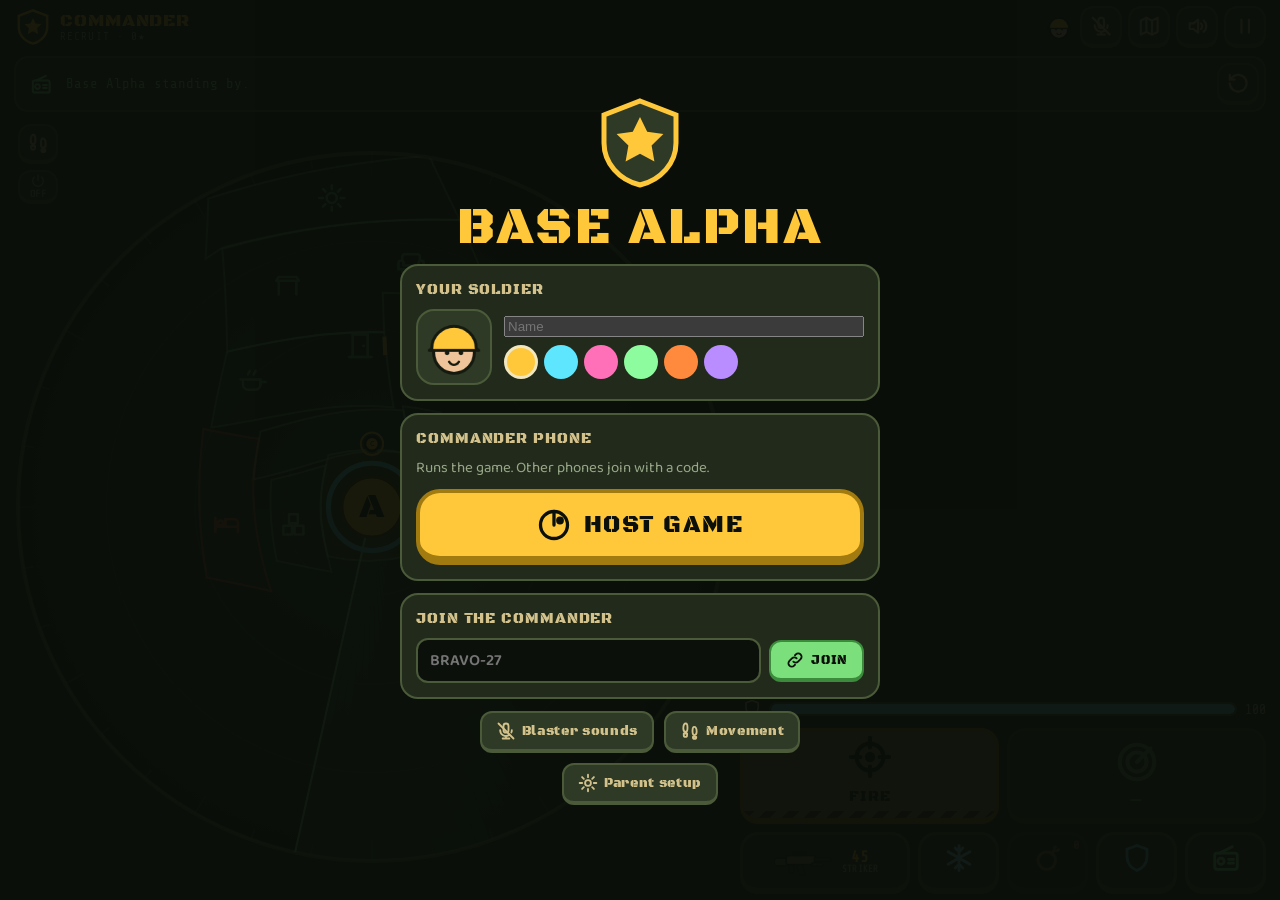
==== index.html @ cabc699e "Aim cone, weapon ranges and walls; heading-up radar; laser booster; tracking toggle; map zoom - Shot" ====
<!doctype html>
<html lang="en">
<head>
<meta charset="utf-8">
<meta name="viewport" content="width=device-width,initial-scale=1,viewport-fit=cover,maximum-scale=1,user-scalable=no">
<title>Base Alpha</title>
<meta name="theme-color" content="#141a11">
<meta name="apple-mobile-web-app-capable" content="yes">
<meta name="mobile-web-app-capable" content="yes">
<meta name="apple-mobile-web-app-status-bar-style" content="black-translucent">
<meta name="apple-mobile-web-app-title" content="Base Alpha">
<link rel="apple-touch-icon" href="[data-uri]">
<link rel="icon" href="[data-uri]">
<link rel="manifest" href="[data-uri]">
<link rel="preconnect" href="https://fonts.googleapis.com">
<link rel="preconnect" href="https://fonts.gstatic.com" crossorigin>
<link rel="stylesheet" href="https://fonts.googleapis.com/css2?family=Baloo+2:wght@600;800&family=Black+Ops+One&family=Share+Tech+Mono&display=swap">
<style>
/* Layout: one-screen field console. Radar or floor-plan map on top, chunky toy-like control pad below
   (right side in landscape). Sheets slide up for inventory, radio calls, sound setup and parent controls. */
:root{
  --bg:#141a11; --panel:#222b1b; --panel-2:#2e3a25; --line:#4b5a39; --ink:#0c100a;
  --khaki:#d3c28c; --sand:#f1e6bd; --muted:#9aa889;
  --phos:#8dfc9e; --phos-dim:#3e7a48;
  --hazard:#ffc83a; --alert:#ff6a3d; --mutant:#b98cff; --ice:#86dcff; --shield:#5ee6ff; --pink:#ff70b8; --good:#7be07b; --med:#ff5a5a;
  --f-display:'Black Ops One', Impact, 'Arial Black', sans-serif;
  --f-body:'Baloo 2', 'Trebuchet MS', system-ui, sans-serif;
  --f-mono:'Share Tech Mono', ui-monospace, Menlo, monospace;
  color-scheme: dark;
}
*{box-sizing:border-box}
html,body{height:100%;margin:0;overflow:hidden;max-width:100%;overscroll-behavior:none}
[hidden]{display:none!important}
body{background:var(--bg);color:var(--sand);font-family:var(--f-body);overflow:hidden;
  -webkit-user-select:none;user-select:none;-webkit-touch-callout:none;touch-action:manipulation;-webkit-tap-highlight-color:transparent;overscroll-behavior:none}
button{font:inherit;color:inherit;cursor:pointer;touch-action:manipulation}
button:focus-visible,input:focus-visible,select:focus-visible{outline:3px solid var(--hazard);outline-offset:2px}
input,textarea,select{-webkit-user-select:text;user-select:text}
.ico{width:1.4em;height:1.4em;flex:none}
#app{height:100%;overflow:hidden;display:flex;flex-direction:column;gap:8px;
  padding:max(6px, env(safe-area-inset-top, 0px)) max(14px, env(safe-area-inset-right, 0px)) max(6px, env(safe-area-inset-bottom, 0px)) max(14px, env(safe-area-inset-left, 0px))}

/* header */
.bar{display:flex;align-items:center;gap:6px;flex:none;min-width:0}
.emblem{position:relative;display:flex;align-items:center;gap:8px;background:none;border:0;padding:2px 4px 2px 0;min-width:0;flex:0 1 auto;overflow:hidden}
.emblem .et{min-width:0;overflow:hidden;text-align:left}
.emblem svg{width:38px;height:38px;flex:none}
.emblem b{display:block;font-family:var(--f-display);font-weight:400;font-size:18px;letter-spacing:.05em;color:var(--hazard);line-height:1;white-space:nowrap;overflow:hidden;text-overflow:ellipsis}
.emblem small{display:block;font-family:var(--f-mono);font-size:11px;color:var(--muted);letter-spacing:.1em;white-space:nowrap;overflow:hidden;text-overflow:ellipsis;max-width:140px}
.emblem .lp{position:absolute;left:0;top:2px;width:38px;height:38px;border-radius:50%;
  background:conic-gradient(var(--hazard) calc(var(--lp,0)*360deg), transparent 0);opacity:.55;pointer-events:none;-webkit-mask:radial-gradient(circle,transparent 14px,#000 15px);mask:radial-gradient(circle,transparent 14px,#000 15px)}
.spacer{flex:1}
.team{display:flex;gap:2px;align-items:center;flex:none}
.chip{position:relative;width:30px;height:30px}
.chip img{width:30px;height:30px;display:block}
.chip.off{opacity:.35}
.chip .dot{position:absolute;right:-1px;bottom:-1px;width:12px;height:12px;border-radius:50%;border:2px solid var(--bg)}
.chip .dot.hurt{background:var(--med);animation:blink .6s infinite alternate}
.chip .dot.down{background:var(--muted)}
.chip .dot.talk{background:var(--phos);animation:blink .3s infinite alternate}
@keyframes blink{to{opacity:.3}}
.ibtn{width:42px;height:42px;border-radius:13px;background:var(--panel-2);border:2px solid var(--line);border-bottom-width:4px;display:grid;place-items:center;color:var(--khaki);flex:none;padding:0}
.ibtn:active{transform:translateY(2px);border-bottom-width:2px}
.ibtn.on{color:var(--ink);background:var(--hazard);border-color:#b98b13}
.ibtn.live{color:var(--ink);background:var(--phos);border-color:#3e7a48}
@media (max-width:430px){.emblem b{font-size:15px}.emblem small{max-width:110px}.team .chip:nth-child(n+3){display:none}.ibtn{width:38px;height:38px}.chip,.chip img{width:26px;height:26px}}

/* ticker + banner */
.ticker{flex:none;display:flex;align-items:center;gap:10px;background:var(--panel);border:2px solid var(--line);border-radius:14px;padding:5px 5px 5px 10px;min-height:46px}
.ticker .tic{width:30px;height:30px;display:grid;place-items:center;color:var(--phos);flex:none}
.ticker .tic img{width:30px;height:30px;object-fit:contain}
.ticker .tic img.wimg{width:40px;height:20px}
.ticker #tkText{flex:1;min-width:0;font-family:var(--f-mono);font-size:14px;line-height:1.3;color:var(--phos);display:-webkit-box;-webkit-line-clamp:2;-webkit-box-orient:vertical;overflow:hidden}
.ticker.me #tkText{color:var(--hazard)}
.ticker.flash{animation:tk .6s ease}
@keyframes tk{0%{border-color:var(--phos)}100%{border-color:var(--line)}}
.banner{flex:none;display:flex;align-items:center;gap:10px;border-radius:14px;padding:8px 12px;font-weight:800;font-size:16px;line-height:1.2}
.banner .ico{width:28px;height:28px}
.banner.hurt{background:var(--med);color:var(--ink);animation:pulsebg 1s infinite alternate}
.banner.down{background:var(--panel-2);border:2px solid var(--med);color:var(--sand)}
.banner.talk{background:var(--phos);color:var(--ink)}
.banner.crate{background:#b68a4a;color:var(--ink)}
.banner b{font-family:var(--f-display);font-weight:400;letter-spacing:.04em}
.banner .tm{margin-left:auto;font-family:var(--f-mono);font-size:20px}
@keyframes pulsebg{to{filter:brightness(1.25)}}

main{flex:1;min-height:0;position:relative}
.view{height:100%;display:grid;gap:10px;min-height:0}
#dock{grid-template-rows:minmax(0,1fr) auto}
#field{grid-template-rows:minmax(0,1fr) auto}
@media (orientation:landscape){#dock,#field{grid-template-columns:minmax(0,1fr) minmax(300px,42%);grid-template-rows:minmax(0,1fr)}}
.stage{position:relative;min-height:0;min-width:0}
.stage canvas{position:absolute;inset:0;width:100%;height:100%;touch-action:manipulation}
.side{display:flex;flex-direction:column;gap:8px;min-height:0;justify-content:flex-end}
.maphint{position:absolute;left:8px;top:6px;font-family:var(--f-mono);font-size:12px;color:var(--muted);pointer-events:none}

/* status */
.status{display:flex;align-items:center;gap:10px}
.shbar{flex:1;display:flex;align-items:center;gap:8px;color:var(--shield)}
.shbar .track{flex:1;height:14px;border-radius:99px;background:var(--ink);border:2px solid var(--line);overflow:hidden}
.shbar .fill{height:100%;width:100%;background:var(--shield);border-radius:99px;transition:width .3s,background .3s}
.shbar.low .fill{background:var(--alert)} .shbar.mid .fill{background:var(--hazard)}
.shbar.on .track{box-shadow:0 0 12px var(--shield)}
.shbar span{font-family:var(--f-mono);font-size:13px;min-width:3ch;text-align:right;color:var(--khaki)}
.mchip{display:flex;align-items:center;gap:6px;background:var(--hazard);color:var(--ink);border-radius:10px;padding:3px 8px;font-family:var(--f-display);font-size:12px;letter-spacing:.04em;max-width:52%;white-space:nowrap;overflow:hidden;text-overflow:ellipsis}
.mchip .ico{width:16px;height:16px}

/* control pad */
.pad{display:grid;grid-template-columns:repeat(6,1fr);grid-template-rows:clamp(70px,12.5vh,96px) clamp(50px,8vh,62px);gap:8px}
.pb{position:relative;border-radius:18px;background:var(--panel-2);border:3px solid var(--line);border-bottom-width:6px;
  display:flex;flex-direction:column;align-items:center;justify-content:center;gap:0;color:var(--sand);overflow:hidden;min-width:0;min-height:0;padding:2px 4px}
.pb .ico{width:30px;height:30px}
.pb em{font-style:normal;font-family:var(--f-display);font-size:12px;line-height:1.15;letter-spacing:.06em;color:var(--khaki);white-space:nowrap;overflow:hidden;text-overflow:ellipsis;max-width:100%;flex:none}
.pb small:empty{display:none}
.pb:active,.pb.holding{transform:translateY(3px);border-bottom-width:3px}
.pb:disabled{opacity:.45}
.pb.fire{grid-column:span 3;background:var(--hazard);border-color:#a27b10;color:var(--ink)}
.pb.fire{padding-bottom:12px}
.pb.fire .ico,.pb.ctxb .ico{width:clamp(26px,5.6vh,46px);height:clamp(26px,5.6vh,46px)}
.pb.fire em{color:var(--ink);font-size:15px}
.pb.fire::before{content:"";position:absolute;inset:auto 0 0 0;height:7px;background:repeating-linear-gradient(-45deg,var(--ink) 0 8px,transparent 8px 16px);opacity:.75}
.pb.fire .acc{position:absolute;top:6px;right:10px;font-family:var(--f-mono);font-size:13px;font-weight:700}
.pb.fire.deny{background:#8a7a4a}
.pb.ctxb{grid-column:span 3;background:var(--panel-2);color:var(--phos)}
.pb.ctxb em{font-size:14px;color:inherit}
.pb.ctxb small{font-size:11px;line-height:1.1;color:inherit;opacity:.75;font-weight:700;white-space:nowrap;overflow:hidden;text-overflow:ellipsis;max-width:100%;flex:none}
.pb.ctxb.go{background:var(--good);border-color:#3c8a3c;color:var(--ink)}
.pb.ctxb.med{background:var(--med);border-color:#9b2a2a;color:var(--ink);animation:pulsebg .8s infinite alternate}
.pb.ctxb.pink{background:var(--pink);border-color:#8d2a5c;color:var(--ink)}
.pb.ctxb.warn{background:var(--alert);border-color:#a5381a;color:var(--ink)}
.pb.ctxb.dim{opacity:.55}
.pb .meter{position:absolute;left:8%;right:8%;bottom:7px;height:6px;border-radius:9px;background:rgba(0,0,0,.35);overflow:hidden}
.pb .meter i{display:block;height:100%;width:0;background:var(--ink)}
.pb.wpn{grid-column:span 2;flex-direction:row;gap:6px;padding:4px 8px}
.pb.wpn img{width:64px;height:32px;object-fit:contain;flex:none}
.pb.wpn .am{font-family:var(--f-mono);font-size:16px;font-weight:700;color:var(--hazard);line-height:1}
.pb.wpn .am small{display:block;font-size:9px;color:var(--muted);letter-spacing:.02em}
.pb.wpn.empty .am{color:var(--alert)}
.pb.mode{color:var(--ice)}
.pb.mode.bomb{color:#ffb070}
.pb.mode.armed{background:var(--ice);color:var(--ink);border-color:#3a8fb0;box-shadow:0 0 14px var(--ice)}
.pb.mode.bomb.armed{background:#ffb070;border-color:#a5561a;box-shadow:0 0 14px #ffb070}
.pb .cnt{position:absolute;top:3px;right:6px;font-family:var(--f-mono);font-size:12px;font-weight:700}
.pb.shield{color:var(--shield)} .pb.radio{color:var(--phos)}
.pb .cd{position:absolute;inset:0;background:conic-gradient(rgba(12,16,10,.72) calc(var(--cd,0)*360deg),transparent 0);pointer-events:none}
.pb.lit{box-shadow:0 0 0 3px var(--shield),0 0 16px var(--shield)}
.pb.radio.live{background:var(--phos);color:var(--ink)}
@media (max-height:640px) and (orientation:portrait){.pb.ctxb small{display:none}.ticker{min-height:40px}.ticker #tkText{font-size:13px}}
@media (max-width:380px){.team{display:none}.pb.wpn img{width:48px}.pb .ico{width:26px;height:26px}}

/* overlays and sheets */
.ov{position:fixed;inset:0;z-index:20;display:grid;place-items:center;background:rgba(10,14,9,.94);overflow-y:auto;
  padding:max(20px, env(safe-area-inset-top, 0px)) max(16px, env(safe-area-inset-right, 0px)) max(20px, env(safe-area-inset-bottom, 0px)) max(16px, env(safe-area-inset-left, 0px))}
.ov .card{width:min(480px,100%);display:flex;flex-direction:column;align-items:center;gap:12px;text-align:center}
.ov h1{font-family:var(--f-display);font-weight:400;font-size:clamp(32px,9vw,52px);line-height:.95;letter-spacing:.04em;color:var(--hazard);margin:0;text-wrap:balance}
.ov h2{font-family:var(--f-display);font-weight:400;font-size:19px;letter-spacing:.06em;color:var(--khaki);margin:0}
.ov p{margin:0;color:var(--muted);font-size:15px;line-height:1.4;max-width:38ch}
.ov .gearbtn{position:fixed;top:max(12px, env(safe-area-inset-top, 0px));right:max(12px, env(safe-area-inset-right, 0px))}
.big{min-width:190px;min-height:76px;border-radius:24px;background:var(--hazard);color:var(--ink);border:4px solid #a27b10;border-bottom-width:9px;
  font-family:var(--f-display);font-size:24px;letter-spacing:.06em;display:flex;align-items:center;justify-content:center;gap:12px;padding:0 24px}
.big .ico{width:36px;height:36px}
.big:active{transform:translateY(4px);border-bottom-width:5px}
.big:disabled{opacity:.5}
.big.alt{background:var(--panel-2);color:var(--khaki);border-color:var(--line);font-size:17px;min-height:60px}
.big.go{background:var(--good);border-color:#3c8a3c}
.row{display:flex;gap:10px;flex-wrap:wrap;justify-content:center}
.stars{display:flex;gap:4px;color:var(--hazard);flex-wrap:wrap;justify-content:center}
.stars .ico{width:30px;height:30px}
.hint{font-family:var(--f-mono);font-size:12px;color:var(--muted);border:1px dashed var(--line);border-radius:10px;padding:6px 10px}
.panel{width:100%;background:var(--panel);border:2px solid var(--line);border-radius:18px;padding:14px;display:flex;flex-direction:column;gap:10px;text-align:left}
.panel h3{margin:0;font-family:var(--f-display);font-weight:400;font-size:15px;letter-spacing:.06em;color:var(--khaki)}
.prof{display:flex;gap:12px;align-items:center}
.prof .av{width:76px;height:76px;border-radius:18px;background:var(--panel-2);border:2px solid var(--line);flex:none;padding:0;display:grid;place-items:center}
.prof .av img{width:70px;height:70px}
.prof .pf{flex:1;min-width:0;display:flex;flex-direction:column;gap:8px}
.colors{display:flex;gap:6px;flex-wrap:wrap}
.colors button{width:34px;height:34px;border-radius:50%;border:3px solid transparent;padding:0}
.colors button[aria-pressed="true"]{border-color:var(--sand)}
.codebig{font-family:var(--f-display);font-size:clamp(34px,11vw,52px);letter-spacing:.06em;color:var(--phos);text-align:center;line-height:1}
.netst{font-family:var(--f-mono);font-size:13px;color:var(--muted);text-align:center}
.netst.err{color:var(--alert)}
.plist{display:flex;flex-wrap:wrap;gap:10px;justify-content:center}
.plist div{display:flex;flex-direction:column;align-items:center;font-weight:800;font-size:14px;gap:2px;min-width:64px}
.plist img{width:52px;height:52px}
#ovEmerg{background:repeating-linear-gradient(-45deg,rgba(255,106,61,.16) 0 30px,rgba(10,14,9,.94) 30px 60px)}
#ovEmerg h1{color:var(--alert)}
.holdbig{width:170px;height:170px;border-radius:50%;border:6px solid var(--hazard);border-bottom-width:12px;color:var(--ink);
  background:conic-gradient(var(--good) calc(var(--p,0)*360deg),var(--hazard) 0);display:grid;place-items:center}
.holdbig .ico{width:76px;height:76px}
.holdbig.holding{transform:translateY(5px);border-bottom-width:6px}
#ovNight{background:radial-gradient(circle at 50% 30%,#1c2440,#0a0d16 70%)}
#ovNight h1{color:#cfd9ff}
#ovNight .moon{width:84px;height:84px;color:#ffe9a8}
#ovVictory h1{animation:pop .6s cubic-bezier(.2,1.6,.4,1)}
@keyframes pop{from{transform:scale(.4)}to{transform:scale(1)}}
#ovPause h1{color:var(--phos)}

.sheet{position:fixed;left:0;right:0;bottom:0;z-index:30;max-height:90%;display:flex;flex-direction:column;background:var(--panel);border-top:4px solid var(--hazard);
  border-radius:22px 22px 0 0;box-shadow:0 -12px 40px rgba(0,0,0,.6)}
.sheet::before{content:"";height:10px;flex:none;background:repeating-linear-gradient(-45deg,var(--hazard) 0 10px,var(--ink) 10px 20px);border-radius:18px 18px 0 0;opacity:.8}
.sh-h{display:flex;align-items:center;gap:8px;padding:10px max(16px, env(safe-area-inset-right, 0px)) 8px max(16px, env(safe-area-inset-left, 0px));flex:none}
.sh-h h3{margin:0;font-family:var(--f-display);font-weight:400;letter-spacing:.06em;font-size:18px;color:var(--hazard);flex:1}
.tabs{display:flex;gap:6px;padding:0 max(16px, env(safe-area-inset-right, 0px)) 8px max(16px, env(safe-area-inset-left, 0px));flex:none;overflow-x:auto;scrollbar-width:none}
.tab{flex:1 0 auto;min-height:42px;border-radius:12px;background:var(--panel-2);border:2px solid var(--line);font-family:var(--f-display);font-size:13px;letter-spacing:.05em;color:var(--khaki);white-space:nowrap;padding:0 12px}
.tab[aria-selected="true"]{background:var(--khaki);color:var(--ink);border-color:var(--khaki)}
.sh-b{overflow-y:auto;padding:4px max(16px, env(safe-area-inset-right, 0px)) max(18px, env(safe-area-inset-bottom, 0px)) max(16px, env(safe-area-inset-left, 0px));display:flex;flex-direction:column;gap:12px;-webkit-overflow-scrolling:touch}
.lbl{font-family:var(--f-mono);font-size:12px;letter-spacing:.12em;text-transform:uppercase;color:var(--muted)}
.grid{display:grid;grid-template-columns:repeat(auto-fill,minmax(96px,1fr));gap:8px}
.gbtn{min-height:80px;border-radius:14px;background:var(--panel-2);border:2px solid var(--line);border-bottom-width:4px;display:flex;flex-direction:column;align-items:center;justify-content:center;gap:4px;padding:6px;font-weight:800;font-size:14px;line-height:1.1;text-align:center}
.gbtn img{width:44px;height:44px}
.gbtn .ico{width:30px;height:30px;color:var(--hazard)}
.gbtn:active{transform:translateY(2px);border-bottom-width:2px}
.evlist{display:grid;grid-template-columns:repeat(auto-fill,minmax(150px,1fr));gap:8px}
.ev{display:flex;gap:10px;align-items:flex-start;text-align:left;min-height:62px;border-radius:14px;background:var(--panel-2);border:2px solid var(--line);border-bottom-width:4px;padding:8px 10px}
.ev .ico{width:28px;height:28px;color:var(--hazard);margin-top:2px}
.ev b{display:block;font-size:15px;line-height:1.15}
.ev small{display:block;color:var(--muted);font-size:12.5px;line-height:1.25;font-weight:600}
.ev:active{transform:translateY(2px);border-bottom-width:2px}
.seg{display:flex;flex-wrap:wrap;gap:6px}
.seg button{min-height:40px;padding:0 12px;border-radius:12px;background:var(--panel-2);border:2px solid var(--line);font-weight:800;font-size:14px;color:var(--khaki)}
.seg button[aria-pressed="true"]{background:var(--phos);color:var(--ink);border-color:var(--phos)}
.seg.rooms button[aria-pressed="true"]{background:var(--alert);border-color:var(--alert);color:var(--ink)}
.lines{display:flex;flex-direction:column;gap:6px}
.line{text-align:left;min-height:44px;border-radius:12px;background:var(--panel-2);border:2px solid var(--line);padding:8px 12px;font-weight:600;font-size:15px;display:flex;gap:10px;align-items:center}
.line .ico{width:20px;height:20px;color:var(--phos)}
.field-in{display:flex;gap:8px;align-items:center}
.field-in input,.field-in textarea,.field-in select{flex:1;min-width:0;background:var(--ink);border:2px solid var(--line);border-radius:12px;color:var(--sand);font:600 16px var(--f-body);padding:8px 12px}
.field-in textarea{min-height:60px;resize:vertical}
.btn{min-height:42px;padding:0 14px;border-radius:12px;background:var(--hazard);color:var(--ink);border:2px solid #a27b10;border-bottom-width:4px;font-family:var(--f-display);font-size:13px;letter-spacing:.05em;display:inline-flex;align-items:center;justify-content:center;gap:6px}
.btn .ico{width:20px;height:20px}
.btn.ghost{background:var(--panel-2);color:var(--khaki);border-color:var(--line)}
.btn.warn{background:var(--alert);border-color:#a5381a}
.btn.go{background:var(--good);border-color:#3c8a3c}
.btn.sm{min-height:36px;padding:0 10px;font-size:12px}
.btn:disabled{opacity:.45}
.note{font-size:13px;color:var(--muted);line-height:1.4;margin:0}
.sub{display:flex;flex-direction:column;gap:8px}
.chooser-h{display:flex;align-items:center;gap:10px}
.chooser-h img{width:40px;height:40px}
.chooser-h b{flex:1;font-size:16px}
.toast{position:fixed;left:50%;top:calc(env(safe-area-inset-top, 0px) + 60px);transform:translateX(-50%);z-index:50;background:var(--khaki);color:var(--ink);font-weight:800;border-radius:12px;padding:8px 14px;box-shadow:0 6px 20px rgba(0,0,0,.5);max-width:calc(100% - 32px);text-align:center}

/* inventory */
.cards{display:grid;grid-template-columns:repeat(auto-fill,minmax(150px,1fr));gap:10px}
.card2{position:relative;border-radius:16px;background:var(--panel-2);border:3px solid var(--line);padding:10px;display:flex;flex-direction:column;gap:6px;text-align:left}
.card2.eq{border-color:var(--hazard);box-shadow:0 0 0 2px rgba(255,200,58,.3)}
.card2.locked{opacity:.45}
.card2 .art{height:70px;display:grid;place-items:center}
.card2 .art img{max-width:100%;max-height:70px}
.card2 b{font-size:16px;line-height:1.1}
.card2 small{color:var(--muted);font-size:12.5px;line-height:1.25;font-weight:600}
.card2 .count{position:absolute;top:8px;right:10px;font-family:var(--f-display);font-size:22px;color:var(--hazard)}
.stat{display:grid;grid-template-columns:62px 1fr;gap:4px 6px;align-items:center;font-family:var(--f-mono);font-size:11px;color:var(--muted)}
.stat i{display:block;height:6px;border-radius:9px;background:var(--ink);overflow:hidden}
.stat i u{display:block;height:100%;background:var(--phos)}
.card2 .btn{margin-top:auto}

/* radio calls */
.callgrid{display:grid;grid-template-columns:repeat(3,1fr);gap:10px}
.callgrid button{min-height:90px;border-radius:16px;background:var(--panel-2);border:3px solid var(--line);border-bottom-width:6px;display:flex;flex-direction:column;align-items:center;justify-content:center;gap:4px;font-family:var(--f-display);font-size:14px;letter-spacing:.04em;color:var(--phos)}
.callgrid .ico{width:36px;height:36px}
.pttbig{min-height:110px;border-radius:24px;background:var(--phos);color:var(--ink);border:4px solid #3e7a48;border-bottom-width:9px;font-family:var(--f-display);font-size:20px;display:flex;align-items:center;justify-content:center;gap:12px}
.pttbig .ico{width:44px;height:44px}
.pttbig.holding{transform:translateY(4px);border-bottom-width:5px;filter:brightness(1.15)}

/* sound setup */
.meterbar{position:relative;height:22px;border-radius:99px;background:var(--ink);border:2px solid var(--line);overflow:hidden}
.meterbar i{position:absolute;left:0;top:0;bottom:0;background:var(--phos);width:0;transition:width .05s}
.meterbar b{position:absolute;top:-2px;bottom:-2px;width:3px;background:var(--hazard)}
.slider{display:flex;flex-direction:column;gap:4px}
.slider input{width:100%;accent-color:var(--hazard)}
.slider span{display:flex;justify-content:space-between;font-size:12px;color:var(--muted);font-weight:700}
.recrow{display:flex;align-items:center;gap:10px;background:var(--panel-2);border:2px solid var(--line);border-radius:14px;padding:8px}
.recrow img{width:72px;height:36px;object-fit:contain;flex:none}
.recrow .rb{flex:1;min-width:0}
.recrow .rb b{display:block;font-size:15px}
.recrow .rb small{color:var(--muted);font-size:12px;font-weight:700}
.dots{display:flex;gap:4px;margin-top:3px}
.dots i{width:12px;height:12px;border-radius:50%;background:var(--ink);border:2px solid var(--line)}
.dots i.on{background:var(--phos);border-color:var(--phos)}
.recrow.recording{border-color:var(--alert);animation:pulsebg .6s infinite alternate}
.detect{display:flex;align-items:center;gap:12px;min-height:64px;border-radius:14px;border:2px dashed var(--line);padding:8px 12px}
.detect img{width:72px;height:36px;object-fit:contain}
.detect b{font-size:16px}
.detect.ok{border-color:var(--good);border-style:solid}
.detect.no{border-color:var(--alert)}

/* players (parent tab) */
.prow{background:var(--panel-2);border:2px solid var(--line);border-radius:14px;padding:10px;display:flex;flex-direction:column;gap:8px}
.prow .ph{display:flex;align-items:center;gap:10px}
.prow .ph img{width:44px;height:44px}
.prow .ph b{flex:1;font-size:16px}
.prow .ph small{color:var(--muted);font-weight:700}
.minirow{display:flex;flex-wrap:wrap;gap:6px;align-items:center}
.minirow .lbl{width:100%}
.tg{min-height:36px;padding:0 10px;border-radius:10px;background:var(--panel);border:2px solid var(--line);font-weight:800;font-size:13px;color:var(--khaki);display:inline-flex;align-items:center;gap:6px}
.tg img{width:34px;height:18px;object-fit:contain}
.tg[aria-pressed="true"]{background:var(--phos);color:var(--ink);border-color:var(--phos)}
.saverow{display:flex;align-items:center;gap:8px;background:var(--panel-2);border:2px solid var(--line);border-radius:14px;padding:8px 10px}
.saverow.cur{border-color:var(--hazard)}
.saverow .sb{flex:1;min-width:0}
.saverow .sb b{display:block;font-size:15px}
.saverow .sb small{color:var(--muted);font-size:12px;font-weight:700}
/* contact danger, scope, voice lines */
body.danger #app::after{content:"";position:fixed;inset:0;pointer-events:none;z-index:15;box-shadow:inset 0 0 50px 14px rgba(255,60,60,.5);animation:pulsebg .5s infinite alternate}
.banner .gbar{margin-left:auto;width:70px;height:10px;border-radius:9px;background:rgba(0,0,0,.35);overflow:hidden;flex:none}
.banner .gbar i{display:block;height:100%;background:var(--ink)}
.maphint{left:52px}
.fab{position:absolute;left:4px;top:4px;z-index:4;width:40px;height:40px}
.fab.live{color:var(--ink);background:var(--phos);border-color:#3e7a48}
.fab2{top:50px;width:40px;height:34px;display:flex;align-items:center;justify-content:center;flex-direction:column;gap:0;padding:2px 0;line-height:1}
.fab2 .ico{width:16px;height:16px}.fab2 i{font-style:normal;font-family:var(--f-mono);font-size:10px;font-weight:700;letter-spacing:.04em}
.fab2:not(.live){color:var(--muted);opacity:.85}
.fab3{top:auto;bottom:6px;left:auto;right:4px;width:44px;height:44px}
.pb.fire.lock{box-shadow:0 0 0 3px var(--phos),0 0 22px rgba(141,252,158,.55)}
.pb.wpn.boost .am small{color:var(--phos)}
.scope{position:absolute;top:4px;right:4px;width:40%;max-width:230px;aspect-ratio:3/4;border:3px solid var(--phos);border-radius:14px;overflow:hidden;z-index:4;background:#000;box-shadow:0 6px 20px rgba(0,0,0,.5)}
.scope video,.scope canvas{position:absolute;inset:0;width:100%;height:100%;object-fit:cover}
.scope canvas{touch-action:manipulation}
.scopex{position:absolute;top:4px;right:4px;width:30px;height:30px;border-radius:9px;background:rgba(12,16,10,.7);border:1px solid var(--phos);color:var(--phos);display:grid;place-items:center;padding:0;z-index:2}
.scopex .ico{width:18px;height:18px}
.vline{background:var(--panel-2);border:2px solid var(--line);border-radius:14px;padding:10px;display:flex;flex-direction:column;gap:8px}
.vline.edited{border-color:var(--hazard)}
.vline .vh b{display:block;font-size:15px}
.vline .vh small{font-family:var(--f-mono);font-size:12px;color:var(--phos)}
.vline textarea{width:100%;background:var(--ink);border:2px solid var(--line);border-radius:10px;color:var(--sand);font:600 15px/1.35 var(--f-body);padding:8px 10px;resize:vertical}
@media (prefers-reduced-motion:reduce){*{animation:none!important;transition:none!important}}

</style>
</head>
<body>
<div id="app">
  <header class="bar">
    <button id="emblem" class="emblem" aria-label="Base Alpha. Press and hold for command controls">
      <span class="lp"></span>
      <svg viewBox="0 0 48 48" aria-hidden="true"><path d="M24 3 42 10v14c0 10-7.5 18.5-18 21C13.5 42.5 6 34 6 24V10z" fill="#2e3a25" stroke="#ffc83a" stroke-width="3"/><path d="m24 13 3.2 6.6 7.3 1-5.3 5.1 1.3 7.2L24 29.5l-6.5 3.4 1.3-7.2-5.3-5.1 7.3-1z" fill="#ffc83a"/></svg>
      <span class="et"><b id="cmdTitle">BASE ALPHA</b><small id="cmdName"></small></span>
    </button>
    <div class="spacer"></div>
    <div id="team" class="team"></div>
    <button id="micBtn" class="ibtn" aria-label="Blaster microphone"></button>
    <button id="modeBtn" class="ibtn" aria-label="Switch to the map"></button>
    <button id="soundBtn" class="ibtn" aria-label="Sound on this phone"></button>
    <button id="pauseBtn" class="ibtn" aria-label="Pause the game"></button>
  </header>

  <div id="ticker" class="ticker" role="status" aria-live="polite">
    <span class="tic" id="tkIc"></span><span id="tkText">Base Alpha standing by.</span>
    <button id="repeatBtn" class="ibtn" aria-label="Repeat last message"></button>
  </div>
  <div id="banner" class="banner" hidden></div>

  <main>
    <section id="dock" class="view">
      <div class="stage" id="radarWrap"><canvas id="radar" aria-label="Radar. Tap a monster to target it."></canvas></div>
      <div class="side" id="dockSide"></div>
    </section>
    <section id="field" class="view" hidden>
      <div class="stage" id="mapWrap"><canvas id="map" aria-label="Map of the apartment. Tap a room to say where you are."></canvas><span class="maphint">Tap a room to say where you are</span><button id="zoomFab" class="ibtn fab fab3" aria-label="Zoom in on me"></button></div>
      <div class="side" id="fieldSide"></div>
    </section>
  </main>
</div>

<div id="padHome" hidden>
  <div id="scope" class="scope" hidden><video id="scopeVid" playsinline muted autoplay></video><canvas id="scopeCv" aria-label="AR scope. Tap a monster to target it."></canvas><button id="scopeX" class="scopex" aria-label="Close the scope"></button></div>
  <button id="moveFab" class="ibtn fab" aria-label="Movement tracking and AR scope"></button>
  <button id="trackFab" class="ibtn fab fab2" aria-label="Tracking on or off"></button>
  <div class="status" id="statusRow">
    <div id="shbar" class="shbar"><span id="shIc"></span><div class="track"><div class="fill" id="shFill"></div></div><span id="shPct">100</span></div>
    <span id="mchip" class="mchip" hidden></span>
  </div>
  <div class="pad" id="pad">
    <button class="pb fire" id="fireBtn" aria-label="Fire"><span class="acc" id="accTxt"></span><span id="fireIc"></span><em>FIRE</em></button>
    <button class="pb ctxb" id="ctxBtn" aria-label="Action"><span id="ctxIc"></span><em id="ctxT">SCAN</em><small id="ctxS"></small><span class="meter" id="ctxMeter" hidden><i></i></span></button>
    <button class="pb wpn" id="wpnBtn" aria-label="Weapons and inventory"><img id="wpnImg" alt=""><span class="am" id="wpnAm"></span></button>
    <button class="pb mode" id="frzBtn" aria-label="Freeze round"><span id="frzIc"></span><span class="cd"></span></button>
    <button class="pb mode bomb" id="bombBtn" aria-label="Bomb round"><span id="bombIc"></span><span class="cnt" id="bombCnt"></span></button>
    <button class="pb shield" id="shieldBtn" aria-label="Shield"><span id="shieldIc"></span><span class="cd"></span></button>
    <button class="pb radio" id="radioBtn" aria-label="Radio. Hold to talk, tap for calls"><span id="radioIc"></span></button>
  </div>
</div>

<div id="ovStart" class="ov"><div class="card" id="lobby"></div></div>
<div id="ovPause" class="ov" hidden><button class="ibtn gearbtn" data-gear aria-label="Parent controls"></button><div class="card">
  <h1>BREAK TIME</h1><p>Radar on hold. Nothing moves until you resume.</p><button class="big" id="resumeBtn"></button></div></div>
<div id="ovEmerg" class="ov" hidden><button class="ibtn gearbtn" data-gear aria-label="Parent controls"></button><div class="card">
  <h1>SHIELD DOWN</h1><h2>HOLD TO REPAIR</h2><button class="holdbig" id="emergBtn" aria-label="Hold to repair the shield"></button>
  <p>One trooper holds the button. The others cover the base!</p></div></div>
<div id="ovVictory" class="ov" hidden><button class="ibtn gearbtn" data-gear aria-label="Parent controls"></button><div class="card">
  <h1>BASE SECURED</h1><div class="plist" id="vPlayers"></div><p id="vNote"></p>
  <div class="row"><button class="big" id="keepBtn"></button><button class="big alt" id="vNightBtn"></button></div></div></div>
<div id="ovNight" class="ov" hidden><button class="ibtn gearbtn" data-gear aria-label="Parent controls"></button><div class="card">
  <span id="moonIc"></span><h1>NIGHT WATCH</h1><p id="nightNote">Good night, troopers. Base Alpha is safe.</p>
  <button class="big alt" id="wakeBtn"></button></div></div>

<div id="sheet" class="sheet" hidden>
  <div class="sh-h"><h3 id="shTitle">COMMAND</h3><button class="ibtn" id="shClose" aria-label="Close"></button></div>
  <div class="tabs" id="shTabs" role="tablist"></div>
  <div class="sh-b" id="shBody"></div>
</div>
<div id="toast" class="toast" hidden></div>
<input type="file" id="importIn" accept="application/json,.json" hidden>

<script>(()=>{function e(e,t,n,r){Object.defineProperty(e,t,{get:n,set:r,enumerable:!0,configurable:!0})}function t(e){return e&&e.__esModule?e.default:e}class n{constructor(){this.chunkedMTU=16300,this._dataCount=1,this.chunk=e=>{let t=[],n=e.byteLength,r=Math.ceil(n/this.chunkedMTU),i=0,s=0;for(;s<n;){let o=Math.min(n,s+this.chunkedMTU),a=e.slice(s,o),c={__peerData:this._dataCount,n:i,data:a,total:r};t.push(c),s=o,i++}return this._dataCount++,t}}}class r{append_buffer(e){this.flush(),this._parts.push(e)}append(e){this._pieces.push(e)}flush(){if(this._pieces.length>0){let e=new Uint8Array(this._pieces);this._parts.push(e),this._pieces=[]}}toArrayBuffer(){let e=[];for(let t of this._parts)e.push(t);return function(e){let t=0;for(let n of e)t+=n.byteLength;let n=new Uint8Array(t),r=0;for(let t of e){let e=new Uint8Array(t.buffer,t.byteOffset,t.byteLength);n.set(e,r),r+=t.byteLength}return n}(e).buffer}constructor(){this.encoder=new TextEncoder,this._pieces=[],this._parts=[]}}function i(e){return new o(e).unpack()}function s(e){let t=new a,n=t.pack(e);return n instanceof Promise?n.then(()=>t.getBuffer()):t.getBuffer()}class o{unpack(){let e,t=this.unpack_uint8();if(t<128)return t;if((224^t)<32)return(224^t)-32;if((e=160^t)<=15)return this.unpack_raw(e);if((e=176^t)<=15)return this.unpack_string(e);if((e=144^t)<=15)return this.unpack_array(e);if((e=128^t)<=15)return this.unpack_map(e);switch(t){case 192:return null;case 193:case 212:case 213:case 214:case 215:return;case 194:return!1;case 195:return!0;case 202:return this.unpack_float();case 203:return this.unpack_double();case 204:return this.unpack_uint8();case 205:return this.unpack_uint16();case 206:return this.unpack_uint32();case 207:return this.unpack_uint64();case 208:return this.unpack_int8();case 209:return this.unpack_int16();case 210:return this.unpack_int32();case 211:return this.unpack_int64();case 216:return e=this.unpack_uint16(),this.unpack_string(e);case 217:return e=this.unpack_uint32(),this.unpack_string(e);case 218:return e=this.unpack_uint16(),this.unpack_raw(e);case 219:return e=this.unpack_uint32(),this.unpack_raw(e);case 220:return e=this.unpack_uint16(),this.unpack_array(e);case 221:return e=this.unpack_uint32(),this.unpack_array(e);case 222:return e=this.unpack_uint16(),this.unpack_map(e);case 223:return e=this.unpack_uint32(),this.unpack_map(e)}}unpack_uint8(){let e=255&this.dataView[this.index];return this.index++,e}unpack_uint16(){let e=this.read(2),t=(255&e[0])*256+(255&e[1]);return this.index+=2,t}unpack_uint32(){let e=this.read(4),t=((256*e[0]+e[1])*256+e[2])*256+e[3];return this.index+=4,t}unpack_uint64(){let e=this.read(8),t=((((((256*e[0]+e[1])*256+e[2])*256+e[3])*256+e[4])*256+e[5])*256+e[6])*256+e[7];return this.index+=8,t}unpack_int8(){let e=this.unpack_uint8();return e<128?e:e-256}unpack_int16(){let e=this.unpack_uint16();return e<32768?e:e-65536}unpack_int32(){let e=this.unpack_uint32();return e<0x80000000?e:e-0x100000000}unpack_int64(){let e=this.unpack_uint64();return e<0x8000000000000000?e:e-0xffffffffffffffff}unpack_raw(e){if(this.length<this.index+e)throw Error(`BinaryPackFailure: index is out of range ${this.index} ${e} ${this.length}`);let t=this.dataBuffer.slice(this.index,this.index+e);return this.index+=e,t}unpack_string(e){let t,n,r=this.read(e),i=0,s="";for(;i<e;)(t=r[i])<160?(n=t,i++):(192^t)<32?(n=(31&t)<<6|63&r[i+1],i+=2):(224^t)<16?(n=(15&t)<<12|(63&r[i+1])<<6|63&r[i+2],i+=3):(n=(7&t)<<18|(63&r[i+1])<<12|(63&r[i+2])<<6|63&r[i+3],i+=4),s+=String.fromCodePoint(n);return this.index+=e,s}unpack_array(e){let t=Array(e);for(let n=0;n<e;n++)t[n]=this.unpack();return t}unpack_map(e){let t={};for(let n=0;n<e;n++)t[this.unpack()]=this.unpack();return t}unpack_float(){let e=this.unpack_uint32();return(0==e>>31?1:-1)*(8388607&e|8388608)*2**((e>>23&255)-127-23)}unpack_double(){let e=this.unpack_uint32(),t=this.unpack_uint32(),n=(e>>20&2047)-1023;return(0==e>>31?1:-1)*((1048575&e|1048576)*2**(n-20)+t*2**(n-52))}read(e){let t=this.index;if(t+e<=this.length)return this.dataView.subarray(t,t+e);throw Error("BinaryPackFailure: read index out of range")}constructor(e){this.index=0,this.dataBuffer=e,this.dataView=new Uint8Array(this.dataBuffer),this.length=this.dataBuffer.byteLength}}class a{getBuffer(){return this._bufferBuilder.toArrayBuffer()}pack(e){if("string"==typeof e)this.pack_string(e);else if("number"==typeof e)Math.floor(e)===e?this.pack_integer(e):this.pack_double(e);else if("boolean"==typeof e)!0===e?this._bufferBuilder.append(195):!1===e&&this._bufferBuilder.append(194);else if(void 0===e)this._bufferBuilder.append(192);else if("object"==typeof e)if(null===e)this._bufferBuilder.append(192);else{let t=e.constructor;if(e instanceof Array){let t=this.pack_array(e);if(t instanceof Promise)return t.then(()=>this._bufferBuilder.flush())}else if(e instanceof ArrayBuffer)this.pack_bin(new Uint8Array(e));else if("BYTES_PER_ELEMENT"in e)this.pack_bin(new Uint8Array(e.buffer,e.byteOffset,e.byteLength));else if(e instanceof Date)this.pack_string(e.toString());else if(e instanceof Blob)return e.arrayBuffer().then(e=>{this.pack_bin(new Uint8Array(e)),this._bufferBuilder.flush()});else if(t==Object||t.toString().startsWith("class")){let t=this.pack_object(e);if(t instanceof Promise)return t.then(()=>this._bufferBuilder.flush())}else throw Error(`Type "${t.toString()}" not yet supported`)}else throw Error(`Type "${typeof e}" not yet supported`);this._bufferBuilder.flush()}pack_bin(e){let t=e.length;if(t<=15)this.pack_uint8(160+t);else if(t<=65535)this._bufferBuilder.append(218),this.pack_uint16(t);else if(t<=0xffffffff)this._bufferBuilder.append(219),this.pack_uint32(t);else throw Error("Invalid length");this._bufferBuilder.append_buffer(e)}pack_string(e){let t=this._textEncoder.encode(e),n=t.length;if(n<=15)this.pack_uint8(176+n);else if(n<=65535)this._bufferBuilder.append(216),this.pack_uint16(n);else if(n<=0xffffffff)this._bufferBuilder.append(217),this.pack_uint32(n);else throw Error("Invalid length");this._bufferBuilder.append_buffer(t)}pack_array(e){let t=e.length;if(t<=15)this.pack_uint8(144+t);else if(t<=65535)this._bufferBuilder.append(220),this.pack_uint16(t);else if(t<=0xffffffff)this._bufferBuilder.append(221),this.pack_uint32(t);else throw Error("Invalid length");let n=r=>{if(r<t){let t=this.pack(e[r]);return t instanceof Promise?t.then(()=>n(r+1)):n(r+1)}};return n(0)}pack_integer(e){if(e>=-32&&e<=127)this._bufferBuilder.append(255&e);else if(e>=0&&e<=255)this._bufferBuilder.append(204),this.pack_uint8(e);else if(e>=-128&&e<=127)this._bufferBuilder.append(208),this.pack_int8(e);else if(e>=0&&e<=65535)this._bufferBuilder.append(205),this.pack_uint16(e);else if(e>=-32768&&e<=32767)this._bufferBuilder.append(209),this.pack_int16(e);else if(e>=0&&e<=0xffffffff)this._bufferBuilder.append(206),this.pack_uint32(e);else if(e>=-0x80000000&&e<=0x7fffffff)this._bufferBuilder.append(210),this.pack_int32(e);else if(e>=-0x8000000000000000&&e<=0x8000000000000000)this._bufferBuilder.append(211),this.pack_int64(e);else if(e>=0&&e<=0xffffffffffffffff)this._bufferBuilder.append(207),this.pack_uint64(e);else throw Error("Invalid integer")}pack_double(e){let t=0;e<0&&(t=1,e=-e);let n=Math.floor(Math.log(e)/Math.LN2),r=Math.floor((e/2**n-1)*0x10000000000000),i=t<<31|n+1023<<20|r/0x100000000&1048575;this._bufferBuilder.append(203),this.pack_int32(i),this.pack_int32(r%0x100000000)}pack_object(e){let t=Object.keys(e),n=t.length;if(n<=15)this.pack_uint8(128+n);else if(n<=65535)this._bufferBuilder.append(222),this.pack_uint16(n);else if(n<=0xffffffff)this._bufferBuilder.append(223),this.pack_uint32(n);else throw Error("Invalid length");let r=n=>{if(n<t.length){let i=t[n];if(e.hasOwnProperty(i)){this.pack(i);let t=this.pack(e[i]);if(t instanceof Promise)return t.then(()=>r(n+1))}return r(n+1)}};return r(0)}pack_uint8(e){this._bufferBuilder.append(e)}pack_uint16(e){this._bufferBuilder.append(e>>8),this._bufferBuilder.append(255&e)}pack_uint32(e){let t=0|e;this._bufferBuilder.append((0xff000000&t)>>>24),this._bufferBuilder.append((0xff0000&t)>>>16),this._bufferBuilder.append((65280&t)>>>8),this._bufferBuilder.append(255&t)}pack_uint64(e){let t=e/0x100000000,n=e%0x100000000;this._bufferBuilder.append((0xff000000&t)>>>24),this._bufferBuilder.append((0xff0000&t)>>>16),this._bufferBuilder.append((65280&t)>>>8),this._bufferBuilder.append(255&t),this._bufferBuilder.append((0xff000000&n)>>>24),this._bufferBuilder.append((0xff0000&n)>>>16),this._bufferBuilder.append((65280&n)>>>8),this._bufferBuilder.append(255&n)}pack_int8(e){this._bufferBuilder.append(255&e)}pack_int16(e){this._bufferBuilder.append((65280&e)>>8),this._bufferBuilder.append(255&e)}pack_int32(e){this._bufferBuilder.append(e>>>24&255),this._bufferBuilder.append((0xff0000&e)>>>16),this._bufferBuilder.append((65280&e)>>>8),this._bufferBuilder.append(255&e)}pack_int64(e){let t=Math.floor(e/0x100000000),n=e%0x100000000;this._bufferBuilder.append((0xff000000&t)>>>24),this._bufferBuilder.append((0xff0000&t)>>>16),this._bufferBuilder.append((65280&t)>>>8),this._bufferBuilder.append(255&t),this._bufferBuilder.append((0xff000000&n)>>>24),this._bufferBuilder.append((0xff0000&n)>>>16),this._bufferBuilder.append((65280&n)>>>8),this._bufferBuilder.append(255&n)}constructor(){this._bufferBuilder=new r,this._textEncoder=new TextEncoder}}"use strict";let c=!0,p=!0;function d(e,t,n){let r=e.match(t);return r&&r.length>=n&&parseInt(r[n],10)}function l(e,t,n){if(!e.RTCPeerConnection)return;let r=e.RTCPeerConnection.prototype,i=r.addEventListener;r.addEventListener=function(e,r){if(e!==t)return i.apply(this,arguments);let s=e=>{let t=n(e);t&&(r.handleEvent?r.handleEvent(t):r(t))};return this._eventMap=this._eventMap||{},this._eventMap[t]||(this._eventMap[t]=new Map),this._eventMap[t].set(r,s),i.apply(this,[e,s])};let s=r.removeEventListener;r.removeEventListener=function(e,n){if(e!==t||!this._eventMap||!this._eventMap[t]||!this._eventMap[t].has(n))return s.apply(this,arguments);let r=this._eventMap[t].get(n);return this._eventMap[t].delete(n),0===this._eventMap[t].size&&delete this._eventMap[t],0===Object.keys(this._eventMap).length&&delete this._eventMap,s.apply(this,[e,r])},Object.defineProperty(r,"on"+t,{get(){return this["_on"+t]},set(e){this["_on"+t]&&(this.removeEventListener(t,this["_on"+t]),delete this["_on"+t]),e&&this.addEventListener(t,this["_on"+t]=e)},enumerable:!0,configurable:!0})}function h(e){return"boolean"!=typeof e?Error("Argument type: "+typeof e+". Please use a boolean."):(c=e,e?"adapter.js logging disabled":"adapter.js logging enabled")}function u(e){return"boolean"!=typeof e?Error("Argument type: "+typeof e+". Please use a boolean."):(p=!e,"adapter.js deprecation warnings "+(e?"disabled":"enabled"))}function f(){"object"==typeof window&&(c||"undefined"!=typeof console&&"function"==typeof console.log&&console.log.apply(console,arguments))}function m(e,t){p&&console.warn(e+" is deprecated, please use "+t+" instead.")}function _(e){return"[object Object]"===Object.prototype.toString.call(e)}function g(e,t,n){let r=n?"outbound-rtp":"inbound-rtp",i=new Map;if(null===t)return i;let s=[];return e.forEach(e=>{"track"===e.type&&e.trackIdentifier===t.id&&s.push(e)}),s.forEach(t=>{e.forEach(n=>{n.type===r&&n.trackId===t.id&&function e(t,n,r){!n||r.has(n.id)||(r.set(n.id,n),Object.keys(n).forEach(i=>{i.endsWith("Id")?e(t,t.get(n[i]),r):i.endsWith("Ids")&&n[i].forEach(n=>{e(t,t.get(n),r)})}))}(e,n,i)})}),i}"use strict";var y={};function C(e,t){let n=e&&e.navigator;if(!n.mediaDevices)return;let r=function(e){if("object"!=typeof e||e.mandatory||e.optional)return e;let t={};return Object.keys(e).forEach(n=>{if("require"===n||"advanced"===n||"mediaSource"===n)return;let r="object"==typeof e[n]?e[n]:{ideal:e[n]};void 0!==r.exact&&"number"==typeof r.exact&&(r.min=r.max=r.exact);let i=function(e,t){return e?e+t.charAt(0).toUpperCase()+t.slice(1):"deviceId"===t?"sourceId":t};if(void 0!==r.ideal){t.optional=t.optional||[];let e={};"number"==typeof r.ideal?(e[i("min",n)]=r.ideal,t.optional.push(e),(e={})[i("max",n)]=r.ideal):e[i("",n)]=r.ideal,t.optional.push(e)}void 0!==r.exact&&"number"!=typeof r.exact?(t.mandatory=t.mandatory||{},t.mandatory[i("",n)]=r.exact):["min","max"].forEach(e=>{void 0!==r[e]&&(t.mandatory=t.mandatory||{},t.mandatory[i(e,n)]=r[e])})}),e.advanced&&(t.optional=(t.optional||[]).concat(e.advanced)),t},i=function(e,i){if(t.version>=61)return i(e);if((e=JSON.parse(JSON.stringify(e)))&&"object"==typeof e.audio){let t=function(e,t,n){t in e&&!(n in e)&&(e[n]=e[t],delete e[t])};t((e=JSON.parse(JSON.stringify(e))).audio,"autoGainControl","googAutoGainControl"),t(e.audio,"noiseSuppression","googNoiseSuppression"),e.audio=r(e.audio)}if(e&&"object"==typeof e.video){let s=e.video.facingMode;s=s&&("object"==typeof s?s:{ideal:s});let o=t.version<66;if(s&&("user"===s.exact||"environment"===s.exact||"user"===s.ideal||"environment"===s.ideal)&&!(n.mediaDevices.getSupportedConstraints&&n.mediaDevices.getSupportedConstraints().facingMode&&!o)){let t;if(delete e.video.facingMode,"environment"===s.exact||"environment"===s.ideal?t=["back","rear"]:("user"===s.exact||"user"===s.ideal)&&(t=["front"]),t)return n.mediaDevices.enumerateDevices().then(n=>{let o=(n=n.filter(e=>"videoinput"===e.kind)).find(e=>t.some(t=>e.label.toLowerCase().includes(t)));return!o&&n.length&&t.includes("back")&&(o=n[n.length-1]),o&&(e.video.deviceId=s.exact?{exact:o.deviceId}:{ideal:o.deviceId}),e.video=r(e.video),f("chrome: "+JSON.stringify(e)),i(e)})}e.video=r(e.video)}return f("chrome: "+JSON.stringify(e)),i(e)},s=function(e){return t.version>=64?e:{name:({PermissionDeniedError:"NotAllowedError",PermissionDismissedError:"NotAllowedError",InvalidStateError:"NotAllowedError",DevicesNotFoundError:"NotFoundError",ConstraintNotSatisfiedError:"OverconstrainedError",TrackStartError:"NotReadableError",MediaDeviceFailedDueToShutdown:"NotAllowedError",MediaDeviceKillSwitchOn:"NotAllowedError",TabCaptureError:"AbortError",ScreenCaptureError:"AbortError",DeviceCaptureError:"AbortError"})[e.name]||e.name,message:e.message,constraint:e.constraint||e.constraintName,toString(){return this.name+(this.message&&": ")+this.message}}};if(n.getUserMedia=(function(e,t,r){i(e,e=>{n.webkitGetUserMedia(e,t,e=>{r&&r(s(e))})})}).bind(n),n.mediaDevices.getUserMedia){let e=n.mediaDevices.getUserMedia.bind(n.mediaDevices);n.mediaDevices.getUserMedia=function(t){return i(t,t=>e(t).then(e=>{if(t.audio&&!e.getAudioTracks().length||t.video&&!e.getVideoTracks().length)throw e.getTracks().forEach(e=>{e.stop()}),new DOMException("","NotFoundError");return e},e=>Promise.reject(s(e))))}}}"use strict";function v(e){e.MediaStream=e.MediaStream||e.webkitMediaStream}function b(e){if("object"!=typeof e||!e.RTCPeerConnection||"ontrack"in e.RTCPeerConnection.prototype)l(e,"track",e=>(e.transceiver||Object.defineProperty(e,"transceiver",{value:{receiver:e.receiver}}),e));else{Object.defineProperty(e.RTCPeerConnection.prototype,"ontrack",{get(){return this._ontrack},set(e){this._ontrack&&this.removeEventListener("track",this._ontrack),this.addEventListener("track",this._ontrack=e)},enumerable:!0,configurable:!0});let t=e.RTCPeerConnection.prototype.setRemoteDescription;e.RTCPeerConnection.prototype.setRemoteDescription=function(){return this._ontrackpoly||(this._ontrackpoly=t=>{t.stream.addEventListener("addtrack",n=>{let r;r=e.RTCPeerConnection.prototype.getReceivers?this.getReceivers().find(e=>e.track&&e.track.id===n.track.id):{track:n.track};let i=new Event("track");i.track=n.track,i.receiver=r,i.transceiver={receiver:r},i.streams=[t.stream],this.dispatchEvent(i)}),t.stream.getTracks().forEach(n=>{let r;r=e.RTCPeerConnection.prototype.getReceivers?this.getReceivers().find(e=>e.track&&e.track.id===n.id):{track:n};let i=new Event("track");i.track=n,i.receiver=r,i.transceiver={receiver:r},i.streams=[t.stream],this.dispatchEvent(i)})},this.addEventListener("addstream",this._ontrackpoly)),t.apply(this,arguments)}}}function T(e){if("object"==typeof e&&e.RTCPeerConnection&&!("getSenders"in e.RTCPeerConnection.prototype)&&"createDTMFSender"in e.RTCPeerConnection.prototype){let t=function(e,t){return{track:t,get dtmf(){return void 0===this._dtmf&&("audio"===t.kind?this._dtmf=e.createDTMFSender(t):this._dtmf=null),this._dtmf},_pc:e}};if(!e.RTCPeerConnection.prototype.getSenders){e.RTCPeerConnection.prototype.getSenders=function(){return this._senders=this._senders||[],this._senders.slice()};let n=e.RTCPeerConnection.prototype.addTrack;e.RTCPeerConnection.prototype.addTrack=function(e,r){let i=n.apply(this,arguments);return i||(i=t(this,e),this._senders.push(i)),i};let r=e.RTCPeerConnection.prototype.removeTrack;e.RTCPeerConnection.prototype.removeTrack=function(e){r.apply(this,arguments);let t=this._senders.indexOf(e);-1!==t&&this._senders.splice(t,1)}}let n=e.RTCPeerConnection.prototype.addStream;e.RTCPeerConnection.prototype.addStream=function(e){this._senders=this._senders||[],n.apply(this,[e]),e.getTracks().forEach(e=>{this._senders.push(t(this,e))})};let r=e.RTCPeerConnection.prototype.removeStream;e.RTCPeerConnection.prototype.removeStream=function(e){this._senders=this._senders||[],r.apply(this,[e]),e.getTracks().forEach(e=>{let t=this._senders.find(t=>t.track===e);t&&this._senders.splice(this._senders.indexOf(t),1)})}}else if("object"==typeof e&&e.RTCPeerConnection&&"getSenders"in e.RTCPeerConnection.prototype&&"createDTMFSender"in e.RTCPeerConnection.prototype&&e.RTCRtpSender&&!("dtmf"in e.RTCRtpSender.prototype)){let t=e.RTCPeerConnection.prototype.getSenders;e.RTCPeerConnection.prototype.getSenders=function(){let e=t.apply(this,[]);return e.forEach(e=>e._pc=this),e},Object.defineProperty(e.RTCRtpSender.prototype,"dtmf",{get(){return void 0===this._dtmf&&("audio"===this.track.kind?this._dtmf=this._pc.createDTMFSender(this.track):this._dtmf=null),this._dtmf}})}}function S(e){if(!("object"==typeof e&&e.RTCPeerConnection&&e.RTCRtpSender&&e.RTCRtpReceiver))return;if(!("getStats"in e.RTCRtpSender.prototype)){let t=e.RTCPeerConnection.prototype.getSenders;t&&(e.RTCPeerConnection.prototype.getSenders=function(){let e=t.apply(this,[]);return e.forEach(e=>e._pc=this),e});let n=e.RTCPeerConnection.prototype.addTrack;n&&(e.RTCPeerConnection.prototype.addTrack=function(){let e=n.apply(this,arguments);return e._pc=this,e}),e.RTCRtpSender.prototype.getStats=function(){let e=this;return this._pc.getStats().then(t=>g(t,e.track,!0))}}if(!("getStats"in e.RTCRtpReceiver.prototype)){let t=e.RTCPeerConnection.prototype.getReceivers;t&&(e.RTCPeerConnection.prototype.getReceivers=function(){let e=t.apply(this,[]);return e.forEach(e=>e._pc=this),e}),l(e,"track",e=>(e.receiver._pc=e.srcElement,e)),e.RTCRtpReceiver.prototype.getStats=function(){let e=this;return this._pc.getStats().then(t=>g(t,e.track,!1))}}if(!("getStats"in e.RTCRtpSender.prototype&&"getStats"in e.RTCRtpReceiver.prototype))return;let t=e.RTCPeerConnection.prototype.getStats;e.RTCPeerConnection.prototype.getStats=function(){if(arguments.length>0&&arguments[0]instanceof e.MediaStreamTrack){let e,t,n,r=arguments[0];return(this.getSenders().forEach(t=>{t.track===r&&(e?n=!0:e=t)}),this.getReceivers().forEach(e=>(e.track===r&&(t?n=!0:t=e),e.track===r)),n||e&&t)?Promise.reject(new DOMException("There are more than one sender or receiver for the track.","InvalidAccessError")):e?e.getStats():t?t.getStats():Promise.reject(new DOMException("There is no sender or receiver for the track.","InvalidAccessError"))}return t.apply(this,arguments)}}function k(e){e.RTCPeerConnection.prototype.getLocalStreams=function(){return this._shimmedLocalStreams=this._shimmedLocalStreams||{},Object.keys(this._shimmedLocalStreams).map(e=>this._shimmedLocalStreams[e][0])};let t=e.RTCPeerConnection.prototype.addTrack;e.RTCPeerConnection.prototype.addTrack=function(e,n){if(!n)return t.apply(this,arguments);this._shimmedLocalStreams=this._shimmedLocalStreams||{};let r=t.apply(this,arguments);return this._shimmedLocalStreams[n.id]?-1===this._shimmedLocalStreams[n.id].indexOf(r)&&this._shimmedLocalStreams[n.id].push(r):this._shimmedLocalStreams[n.id]=[n,r],r};let n=e.RTCPeerConnection.prototype.addStream;e.RTCPeerConnection.prototype.addStream=function(e){this._shimmedLocalStreams=this._shimmedLocalStreams||{},e.getTracks().forEach(e=>{if(this.getSenders().find(t=>t.track===e))throw new DOMException("Track already exists.","InvalidAccessError")});let t=this.getSenders();n.apply(this,arguments);let r=this.getSenders().filter(e=>-1===t.indexOf(e));this._shimmedLocalStreams[e.id]=[e].concat(r)};let r=e.RTCPeerConnection.prototype.removeStream;e.RTCPeerConnection.prototype.removeStream=function(e){return this._shimmedLocalStreams=this._shimmedLocalStreams||{},delete this._shimmedLocalStreams[e.id],r.apply(this,arguments)};let i=e.RTCPeerConnection.prototype.removeTrack;e.RTCPeerConnection.prototype.removeTrack=function(e){return this._shimmedLocalStreams=this._shimmedLocalStreams||{},e&&Object.keys(this._shimmedLocalStreams).forEach(t=>{let n=this._shimmedLocalStreams[t].indexOf(e);-1!==n&&this._shimmedLocalStreams[t].splice(n,1),1===this._shimmedLocalStreams[t].length&&delete this._shimmedLocalStreams[t]}),i.apply(this,arguments)}}function R(e,t){if(!e.RTCPeerConnection)return;if(e.RTCPeerConnection.prototype.addTrack&&t.version>=65)return k(e);let n=e.RTCPeerConnection.prototype.getLocalStreams;e.RTCPeerConnection.prototype.getLocalStreams=function(){let e=n.apply(this);return this._reverseStreams=this._reverseStreams||{},e.map(e=>this._reverseStreams[e.id])};let r=e.RTCPeerConnection.prototype.addStream;e.RTCPeerConnection.prototype.addStream=function(t){if(this._streams=this._streams||{},this._reverseStreams=this._reverseStreams||{},t.getTracks().forEach(e=>{if(this.getSenders().find(t=>t.track===e))throw new DOMException("Track already exists.","InvalidAccessError")}),!this._reverseStreams[t.id]){let n=new e.MediaStream(t.getTracks());this._streams[t.id]=n,this._reverseStreams[n.id]=t,t=n}r.apply(this,[t])};let i=e.RTCPeerConnection.prototype.removeStream;function s(e,t){let n=t.sdp;return Object.keys(e._reverseStreams||[]).forEach(t=>{let r=e._reverseStreams[t],i=e._streams[r.id];n=n.replace(RegExp(i.id,"g"),r.id)}),new RTCSessionDescription({type:t.type,sdp:n})}e.RTCPeerConnection.prototype.removeStream=function(e){this._streams=this._streams||{},this._reverseStreams=this._reverseStreams||{},i.apply(this,[this._streams[e.id]||e]),delete this._reverseStreams[this._streams[e.id]?this._streams[e.id].id:e.id],delete this._streams[e.id]},e.RTCPeerConnection.prototype.addTrack=function(t,n){if("closed"===this.signalingState)throw new DOMException("The RTCPeerConnection's signalingState is 'closed'.","InvalidStateError");let r=[].slice.call(arguments,1);if(1!==r.length||!r[0].getTracks().find(e=>e===t))throw new DOMException("The adapter.js addTrack polyfill only supports a single  stream which is associated with the specified track.","NotSupportedError");if(this.getSenders().find(e=>e.track===t))throw new DOMException("Track already exists.","InvalidAccessError");this._streams=this._streams||{},this._reverseStreams=this._reverseStreams||{};let i=this._streams[n.id];if(i)i.addTrack(t),Promise.resolve().then(()=>{this.dispatchEvent(new Event("negotiationneeded"))});else{let r=new e.MediaStream([t]);this._streams[n.id]=r,this._reverseStreams[r.id]=n,this.addStream(r)}return this.getSenders().find(e=>e.track===t)},["createOffer","createAnswer"].forEach(function(t){let n=e.RTCPeerConnection.prototype[t];e.RTCPeerConnection.prototype[t]=({[t](){let e=arguments,t=arguments.length&&"function"==typeof arguments[0];return t?n.apply(this,[t=>{let n=s(this,t);e[0].apply(null,[n])},t=>{e[1]&&e[1].apply(null,t)},arguments[2]]):n.apply(this,arguments).then(e=>s(this,e))}})[t]});let o=e.RTCPeerConnection.prototype.setLocalDescription;e.RTCPeerConnection.prototype.setLocalDescription=function(){var e,t;let n;return arguments.length&&arguments[0].type?(arguments[0]=(e=this,t=arguments[0],n=t.sdp,Object.keys(e._reverseStreams||[]).forEach(t=>{let r=e._reverseStreams[t],i=e._streams[r.id];n=n.replace(RegExp(r.id,"g"),i.id)}),new RTCSessionDescription({type:t.type,sdp:n})),o.apply(this,arguments)):o.apply(this,arguments)};let a=Object.getOwnPropertyDescriptor(e.RTCPeerConnection.prototype,"localDescription");Object.defineProperty(e.RTCPeerConnection.prototype,"localDescription",{get(){let e=a.get.apply(this);return""===e.type?e:s(this,e)}}),e.RTCPeerConnection.prototype.removeTrack=function(e){let t;if("closed"===this.signalingState)throw new DOMException("The RTCPeerConnection's signalingState is 'closed'.","InvalidStateError");if(!e._pc)throw new DOMException("Argument 1 of RTCPeerConnection.removeTrack does not implement interface RTCRtpSender.","TypeError");if(e._pc!==this)throw new DOMException("Sender was not created by this connection.","InvalidAccessError");this._streams=this._streams||{},Object.keys(this._streams).forEach(n=>{this._streams[n].getTracks().find(t=>e.track===t)&&(t=this._streams[n])}),t&&(1===t.getTracks().length?this.removeStream(this._reverseStreams[t.id]):t.removeTrack(e.track),this.dispatchEvent(new Event("negotiationneeded")))}}function P(e,t){!e.RTCPeerConnection&&e.webkitRTCPeerConnection&&(e.RTCPeerConnection=e.webkitRTCPeerConnection),e.RTCPeerConnection&&t.version<53&&["setLocalDescription","setRemoteDescription","addIceCandidate"].forEach(function(t){let n=e.RTCPeerConnection.prototype[t];e.RTCPeerConnection.prototype[t]=({[t](){return arguments[0]=new("addIceCandidate"===t?e.RTCIceCandidate:e.RTCSessionDescription)(arguments[0]),n.apply(this,arguments)}})[t]})}function w(e,t){l(e,"negotiationneeded",e=>{let n=e.target;if(!(t.version<72)&&(!n.getConfiguration||"plan-b"!==n.getConfiguration().sdpSemantics)||"stable"===n.signalingState)return e})}"use strict";e(y,"shimMediaStream",()=>v),e(y,"shimOnTrack",()=>b),e(y,"shimGetSendersWithDtmf",()=>T),e(y,"shimSenderReceiverGetStats",()=>S),e(y,"shimAddTrackRemoveTrackWithNative",()=>k),e(y,"shimAddTrackRemoveTrack",()=>R),e(y,"shimPeerConnection",()=>P),e(y,"fixNegotiationNeeded",()=>w),e(y,"shimGetUserMedia",()=>C);var E={};function x(e,t){let n=e&&e.navigator,r=e&&e.MediaStreamTrack;if(n.getUserMedia=function(e,t,r){m("navigator.getUserMedia","navigator.mediaDevices.getUserMedia"),n.mediaDevices.getUserMedia(e).then(t,r)},!(t.version>55&&"autoGainControl"in n.mediaDevices.getSupportedConstraints())){let e=function(e,t,n){t in e&&!(n in e)&&(e[n]=e[t],delete e[t])},t=n.mediaDevices.getUserMedia.bind(n.mediaDevices);if(n.mediaDevices.getUserMedia=function(n){return"object"==typeof n&&"object"==typeof n.audio&&(e((n=JSON.parse(JSON.stringify(n))).audio,"autoGainControl","mozAutoGainControl"),e(n.audio,"noiseSuppression","mozNoiseSuppression")),t(n)},r&&r.prototype.getSettings){let t=r.prototype.getSettings;r.prototype.getSettings=function(){let n=t.apply(this,arguments);return e(n,"mozAutoGainControl","autoGainControl"),e(n,"mozNoiseSuppression","noiseSuppression"),n}}if(r&&r.prototype.applyConstraints){let t=r.prototype.applyConstraints;r.prototype.applyConstraints=function(n){return"audio"===this.kind&&"object"==typeof n&&(e(n=JSON.parse(JSON.stringify(n)),"autoGainControl","mozAutoGainControl"),e(n,"noiseSuppression","mozNoiseSuppression")),t.apply(this,[n])}}}}"use strict";function D(e,t){e.navigator.mediaDevices&&"getDisplayMedia"in e.navigator.mediaDevices||e.navigator.mediaDevices&&(e.navigator.mediaDevices.getDisplayMedia=function(n){if(!(n&&n.video)){let e=new DOMException("getDisplayMedia without video constraints is undefined");return e.name="NotFoundError",e.code=8,Promise.reject(e)}return!0===n.video?n.video={mediaSource:t}:n.video.mediaSource=t,e.navigator.mediaDevices.getUserMedia(n)})}"use strict";function I(e){"object"==typeof e&&e.RTCTrackEvent&&"receiver"in e.RTCTrackEvent.prototype&&!("transceiver"in e.RTCTrackEvent.prototype)&&Object.defineProperty(e.RTCTrackEvent.prototype,"transceiver",{get(){return{receiver:this.receiver}}})}function M(e,t){if("object"!=typeof e||!(e.RTCPeerConnection||e.mozRTCPeerConnection))return;!e.RTCPeerConnection&&e.mozRTCPeerConnection&&(e.RTCPeerConnection=e.mozRTCPeerConnection),t.version<53&&["setLocalDescription","setRemoteDescription","addIceCandidate"].forEach(function(t){let n=e.RTCPeerConnection.prototype[t];e.RTCPeerConnection.prototype[t]=({[t](){return arguments[0]=new("addIceCandidate"===t?e.RTCIceCandidate:e.RTCSessionDescription)(arguments[0]),n.apply(this,arguments)}})[t]});let n={inboundrtp:"inbound-rtp",outboundrtp:"outbound-rtp",candidatepair:"candidate-pair",localcandidate:"local-candidate",remotecandidate:"remote-candidate"},r=e.RTCPeerConnection.prototype.getStats;e.RTCPeerConnection.prototype.getStats=function(){let[e,i,s]=arguments;return r.apply(this,[e||null]).then(e=>{if(t.version<53&&!i)try{e.forEach(e=>{e.type=n[e.type]||e.type})}catch(t){if("TypeError"!==t.name)throw t;e.forEach((t,r)=>{e.set(r,Object.assign({},t,{type:n[t.type]||t.type}))})}return e}).then(i,s)}}function O(e){if(!("object"==typeof e&&e.RTCPeerConnection&&e.RTCRtpSender)||e.RTCRtpSender&&"getStats"in e.RTCRtpSender.prototype)return;let t=e.RTCPeerConnection.prototype.getSenders;t&&(e.RTCPeerConnection.prototype.getSenders=function(){let e=t.apply(this,[]);return e.forEach(e=>e._pc=this),e});let n=e.RTCPeerConnection.prototype.addTrack;n&&(e.RTCPeerConnection.prototype.addTrack=function(){let e=n.apply(this,arguments);return e._pc=this,e}),e.RTCRtpSender.prototype.getStats=function(){return this.track?this._pc.getStats(this.track):Promise.resolve(new Map)}}function L(e){if(!("object"==typeof e&&e.RTCPeerConnection&&e.RTCRtpSender)||e.RTCRtpSender&&"getStats"in e.RTCRtpReceiver.prototype)return;let t=e.RTCPeerConnection.prototype.getReceivers;t&&(e.RTCPeerConnection.prototype.getReceivers=function(){let e=t.apply(this,[]);return e.forEach(e=>e._pc=this),e}),l(e,"track",e=>(e.receiver._pc=e.srcElement,e)),e.RTCRtpReceiver.prototype.getStats=function(){return this._pc.getStats(this.track)}}function A(e){!e.RTCPeerConnection||"removeStream"in e.RTCPeerConnection.prototype||(e.RTCPeerConnection.prototype.removeStream=function(e){m("removeStream","removeTrack"),this.getSenders().forEach(t=>{t.track&&e.getTracks().includes(t.track)&&this.removeTrack(t)})})}function j(e){e.DataChannel&&!e.RTCDataChannel&&(e.RTCDataChannel=e.DataChannel)}function B(e){if(!("object"==typeof e&&e.RTCPeerConnection))return;let t=e.RTCPeerConnection.prototype.addTransceiver;t&&(e.RTCPeerConnection.prototype.addTransceiver=function(){this.setParametersPromises=[];let e=arguments[1]&&arguments[1].sendEncodings;void 0===e&&(e=[]);let n=(e=[...e]).length>0;n&&e.forEach(e=>{if("rid"in e&&!/^[a-z0-9]{0,16}$/i.test(e.rid))throw TypeError("Invalid RID value provided.");if("scaleResolutionDownBy"in e&&!(parseFloat(e.scaleResolutionDownBy)>=1))throw RangeError("scale_resolution_down_by must be >= 1.0");if("maxFramerate"in e&&!(parseFloat(e.maxFramerate)>=0))throw RangeError("max_framerate must be >= 0.0")});let r=t.apply(this,arguments);if(n){let{sender:t}=r,n=t.getParameters();"encodings"in n&&(1!==n.encodings.length||0!==Object.keys(n.encodings[0]).length)||(n.encodings=e,t.sendEncodings=e,this.setParametersPromises.push(t.setParameters(n).then(()=>{delete t.sendEncodings}).catch(()=>{delete t.sendEncodings})))}return r})}function U(e){if(!("object"==typeof e&&e.RTCRtpSender))return;let t=e.RTCRtpSender.prototype.getParameters;t&&(e.RTCRtpSender.prototype.getParameters=function(){let e=t.apply(this,arguments);return"encodings"in e||(e.encodings=[].concat(this.sendEncodings||[{}])),e})}function F(e){if(!("object"==typeof e&&e.RTCPeerConnection))return;let t=e.RTCPeerConnection.prototype.createOffer;e.RTCPeerConnection.prototype.createOffer=function(){return this.setParametersPromises&&this.setParametersPromises.length?Promise.all(this.setParametersPromises).then(()=>t.apply(this,arguments)).finally(()=>{this.setParametersPromises=[]}):t.apply(this,arguments)}}function N(e){if(!("object"==typeof e&&e.RTCPeerConnection))return;let t=e.RTCPeerConnection.prototype.createAnswer;e.RTCPeerConnection.prototype.createAnswer=function(){return this.setParametersPromises&&this.setParametersPromises.length?Promise.all(this.setParametersPromises).then(()=>t.apply(this,arguments)).finally(()=>{this.setParametersPromises=[]}):t.apply(this,arguments)}}"use strict";e(E,"shimOnTrack",()=>I),e(E,"shimPeerConnection",()=>M),e(E,"shimSenderGetStats",()=>O),e(E,"shimReceiverGetStats",()=>L),e(E,"shimRemoveStream",()=>A),e(E,"shimRTCDataChannel",()=>j),e(E,"shimAddTransceiver",()=>B),e(E,"shimGetParameters",()=>U),e(E,"shimCreateOffer",()=>F),e(E,"shimCreateAnswer",()=>N),e(E,"shimGetUserMedia",()=>x),e(E,"shimGetDisplayMedia",()=>D);var z={};function $(e){if("object"==typeof e&&e.RTCPeerConnection){if("getLocalStreams"in e.RTCPeerConnection.prototype||(e.RTCPeerConnection.prototype.getLocalStreams=function(){return this._localStreams||(this._localStreams=[]),this._localStreams}),!("addStream"in e.RTCPeerConnection.prototype)){let t=e.RTCPeerConnection.prototype.addTrack;e.RTCPeerConnection.prototype.addStream=function(e){this._localStreams||(this._localStreams=[]),this._localStreams.includes(e)||this._localStreams.push(e),e.getAudioTracks().forEach(n=>t.call(this,n,e)),e.getVideoTracks().forEach(n=>t.call(this,n,e))},e.RTCPeerConnection.prototype.addTrack=function(e,...n){return n&&n.forEach(e=>{this._localStreams?this._localStreams.includes(e)||this._localStreams.push(e):this._localStreams=[e]}),t.apply(this,arguments)}}"removeStream"in e.RTCPeerConnection.prototype||(e.RTCPeerConnection.prototype.removeStream=function(e){this._localStreams||(this._localStreams=[]);let t=this._localStreams.indexOf(e);if(-1===t)return;this._localStreams.splice(t,1);let n=e.getTracks();this.getSenders().forEach(e=>{n.includes(e.track)&&this.removeTrack(e)})})}}function V(e){if("object"==typeof e&&e.RTCPeerConnection&&("getRemoteStreams"in e.RTCPeerConnection.prototype||(e.RTCPeerConnection.prototype.getRemoteStreams=function(){return this._remoteStreams?this._remoteStreams:[]}),!("onaddstream"in e.RTCPeerConnection.prototype))){Object.defineProperty(e.RTCPeerConnection.prototype,"onaddstream",{get(){return this._onaddstream},set(e){this._onaddstream&&(this.removeEventListener("addstream",this._onaddstream),this.removeEventListener("track",this._onaddstreampoly)),this.addEventListener("addstream",this._onaddstream=e),this.addEventListener("track",this._onaddstreampoly=e=>{e.streams.forEach(e=>{if(this._remoteStreams||(this._remoteStreams=[]),this._remoteStreams.includes(e))return;this._remoteStreams.push(e);let t=new Event("addstream");t.stream=e,this.dispatchEvent(t)})})}});let t=e.RTCPeerConnection.prototype.setRemoteDescription;e.RTCPeerConnection.prototype.setRemoteDescription=function(){let e=this;return this._onaddstreampoly||this.addEventListener("track",this._onaddstreampoly=function(t){t.streams.forEach(t=>{if(e._remoteStreams||(e._remoteStreams=[]),e._remoteStreams.indexOf(t)>=0)return;e._remoteStreams.push(t);let n=new Event("addstream");n.stream=t,e.dispatchEvent(n)})}),t.apply(e,arguments)}}}function G(e){if("object"!=typeof e||!e.RTCPeerConnection)return;let t=e.RTCPeerConnection.prototype,n=t.createOffer,r=t.createAnswer,i=t.setLocalDescription,s=t.setRemoteDescription,o=t.addIceCandidate;t.createOffer=function(e,t){let r=arguments.length>=2?arguments[2]:arguments[0],i=n.apply(this,[r]);return t?(i.then(e,t),Promise.resolve()):i},t.createAnswer=function(e,t){let n=arguments.length>=2?arguments[2]:arguments[0],i=r.apply(this,[n]);return t?(i.then(e,t),Promise.resolve()):i};let a=function(e,t,n){let r=i.apply(this,[e]);return n?(r.then(t,n),Promise.resolve()):r};t.setLocalDescription=a,t.setRemoteDescription=a=function(e,t,n){let r=s.apply(this,[e]);return n?(r.then(t,n),Promise.resolve()):r},t.addIceCandidate=function(e,t,n){let r=o.apply(this,[e]);return n?(r.then(t,n),Promise.resolve()):r}}function J(e){let t=e&&e.navigator;if(t.mediaDevices&&t.mediaDevices.getUserMedia){let e=t.mediaDevices,n=e.getUserMedia.bind(e);t.mediaDevices.getUserMedia=e=>n(W(e))}!t.getUserMedia&&t.mediaDevices&&t.mediaDevices.getUserMedia&&(t.getUserMedia=(function(e,n,r){t.mediaDevices.getUserMedia(e).then(n,r)}).bind(t))}function W(e){return e&&void 0!==e.video?Object.assign({},e,{video:function e(t){return _(t)?Object.keys(t).reduce(function(n,r){let i=_(t[r]),s=i?e(t[r]):t[r],o=i&&!Object.keys(s).length;return void 0===s||o?n:Object.assign(n,{[r]:s})},{}):t}(e.video)}):e}function Y(e){if(!e.RTCPeerConnection)return;let t=e.RTCPeerConnection;e.RTCPeerConnection=function(e,n){if(e&&e.iceServers){let t=[];for(let n=0;n<e.iceServers.length;n++){let r=e.iceServers[n];void 0===r.urls&&r.url?(m("RTCIceServer.url","RTCIceServer.urls"),(r=JSON.parse(JSON.stringify(r))).urls=r.url,delete r.url,t.push(r)):t.push(e.iceServers[n])}e.iceServers=t}return new t(e,n)},e.RTCPeerConnection.prototype=t.prototype,"generateCertificate"in t&&Object.defineProperty(e.RTCPeerConnection,"generateCertificate",{get:()=>t.generateCertificate})}function H(e){"object"==typeof e&&e.RTCTrackEvent&&"receiver"in e.RTCTrackEvent.prototype&&!("transceiver"in e.RTCTrackEvent.prototype)&&Object.defineProperty(e.RTCTrackEvent.prototype,"transceiver",{get(){return{receiver:this.receiver}}})}function K(e){let t=e.RTCPeerConnection.prototype.createOffer;e.RTCPeerConnection.prototype.createOffer=function(e){if(e){void 0!==e.offerToReceiveAudio&&(e.offerToReceiveAudio=!!e.offerToReceiveAudio);let t=this.getTransceivers().find(e=>"audio"===e.receiver.track.kind);!1===e.offerToReceiveAudio&&t?"sendrecv"===t.direction?t.setDirection?t.setDirection("sendonly"):t.direction="sendonly":"recvonly"===t.direction&&(t.setDirection?t.setDirection("inactive"):t.direction="inactive"):!0!==e.offerToReceiveAudio||t||this.addTransceiver("audio",{direction:"recvonly"}),void 0!==e.offerToReceiveVideo&&(e.offerToReceiveVideo=!!e.offerToReceiveVideo);let n=this.getTransceivers().find(e=>"video"===e.receiver.track.kind);!1===e.offerToReceiveVideo&&n?"sendrecv"===n.direction?n.setDirection?n.setDirection("sendonly"):n.direction="sendonly":"recvonly"===n.direction&&(n.setDirection?n.setDirection("inactive"):n.direction="inactive"):!0!==e.offerToReceiveVideo||n||this.addTransceiver("video",{direction:"recvonly"})}return t.apply(this,arguments)}}function X(e){"object"!=typeof e||e.AudioContext||(e.AudioContext=e.webkitAudioContext)}e(z,"shimLocalStreamsAPI",()=>$),e(z,"shimRemoteStreamsAPI",()=>V),e(z,"shimCallbacksAPI",()=>G),e(z,"shimGetUserMedia",()=>J),e(z,"shimConstraints",()=>W),e(z,"shimRTCIceServerUrls",()=>Y),e(z,"shimTrackEventTransceiver",()=>H),e(z,"shimCreateOfferLegacy",()=>K),e(z,"shimAudioContext",()=>X);var Q={};"use strict";e(Q,"shimRTCIceCandidate",()=>ee),e(Q,"shimRTCIceCandidateRelayProtocol",()=>et),e(Q,"shimMaxMessageSize",()=>en),e(Q,"shimSendThrowTypeError",()=>er),e(Q,"shimConnectionState",()=>ei),e(Q,"removeExtmapAllowMixed",()=>es),e(Q,"shimAddIceCandidateNullOrEmpty",()=>eo),e(Q,"shimParameterlessSetLocalDescription",()=>ea);var q={};"use strict";let Z={};function ee(e){if(!e.RTCIceCandidate||e.RTCIceCandidate&&"foundation"in e.RTCIceCandidate.prototype)return;let n=e.RTCIceCandidate;e.RTCIceCandidate=function(e){if("object"==typeof e&&e.candidate&&0===e.candidate.indexOf("a=")&&((e=JSON.parse(JSON.stringify(e))).candidate=e.candidate.substring(2)),e.candidate&&e.candidate.length){let r=new n(e),i=t(q).parseCandidate(e.candidate);for(let e in i)e in r||Object.defineProperty(r,e,{value:i[e]});return r.toJSON=function(){return{candidate:r.candidate,sdpMid:r.sdpMid,sdpMLineIndex:r.sdpMLineIndex,usernameFragment:r.usernameFragment}},r}return new n(e)},e.RTCIceCandidate.prototype=n.prototype,l(e,"icecandidate",t=>(t.candidate&&Object.defineProperty(t,"candidate",{value:new e.RTCIceCandidate(t.candidate),writable:"false"}),t))}function et(e){!e.RTCIceCandidate||e.RTCIceCandidate&&"relayProtocol"in e.RTCIceCandidate.prototype||l(e,"icecandidate",e=>{if(e.candidate){let n=t(q).parseCandidate(e.candidate.candidate);"relay"===n.type&&(e.candidate.relayProtocol=({0:"tls",1:"tcp",2:"udp"})[n.priority>>24])}return e})}function en(e,n){if(!e.RTCPeerConnection)return;"sctp"in e.RTCPeerConnection.prototype||Object.defineProperty(e.RTCPeerConnection.prototype,"sctp",{get(){return void 0===this._sctp?null:this._sctp}});let r=function(e){if(!e||!e.sdp)return!1;let n=t(q).splitSections(e.sdp);return n.shift(),n.some(e=>{let n=t(q).parseMLine(e);return n&&"application"===n.kind&&-1!==n.protocol.indexOf("SCTP")})},i=function(e){let t=e.sdp.match(/mozilla...THIS_IS_SDPARTA-(\d+)/);if(null===t||t.length<2)return -1;let n=parseInt(t[1],10);return n!=n?-1:n},s=function(e){let t=65536;return"firefox"===n.browser&&(t=n.version<57?-1===e?16384:0x7ffffff5:n.version<60?57===n.version?65535:65536:0x7ffffff5),t},o=function(e,r){let i=65536;"firefox"===n.browser&&57===n.version&&(i=65535);let s=t(q).matchPrefix(e.sdp,"a=max-message-size:");return s.length>0?i=parseInt(s[0].substring(19),10):"firefox"===n.browser&&-1!==r&&(i=0x7ffffff5),i},a=e.RTCPeerConnection.prototype.setRemoteDescription;e.RTCPeerConnection.prototype.setRemoteDescription=function(){if(this._sctp=null,"chrome"===n.browser&&n.version>=76){let{sdpSemantics:e}=this.getConfiguration();"plan-b"===e&&Object.defineProperty(this,"sctp",{get(){return void 0===this._sctp?null:this._sctp},enumerable:!0,configurable:!0})}if(r(arguments[0])){let e,t=i(arguments[0]),n=s(t),r=o(arguments[0],t);e=0===n&&0===r?Number.POSITIVE_INFINITY:0===n||0===r?Math.max(n,r):Math.min(n,r);let a={};Object.defineProperty(a,"maxMessageSize",{get:()=>e}),this._sctp=a}return a.apply(this,arguments)}}function er(e){if(!(e.RTCPeerConnection&&"createDataChannel"in e.RTCPeerConnection.prototype))return;function t(e,t){let n=e.send;e.send=function(){let r=arguments[0],i=r.length||r.size||r.byteLength;if("open"===e.readyState&&t.sctp&&i>t.sctp.maxMessageSize)throw TypeError("Message too large (can send a maximum of "+t.sctp.maxMessageSize+" bytes)");return n.apply(e,arguments)}}let n=e.RTCPeerConnection.prototype.createDataChannel;e.RTCPeerConnection.prototype.createDataChannel=function(){let e=n.apply(this,arguments);return t(e,this),e},l(e,"datachannel",e=>(t(e.channel,e.target),e))}function ei(e){if(!e.RTCPeerConnection||"connectionState"in e.RTCPeerConnection.prototype)return;let t=e.RTCPeerConnection.prototype;Object.defineProperty(t,"connectionState",{get(){return({completed:"connected",checking:"connecting"})[this.iceConnectionState]||this.iceConnectionState},enumerable:!0,configurable:!0}),Object.defineProperty(t,"onconnectionstatechange",{get(){return this._onconnectionstatechange||null},set(e){this._onconnectionstatechange&&(this.removeEventListener("connectionstatechange",this._onconnectionstatechange),delete this._onconnectionstatechange),e&&this.addEventListener("connectionstatechange",this._onconnectionstatechange=e)},enumerable:!0,configurable:!0}),["setLocalDescription","setRemoteDescription"].forEach(e=>{let n=t[e];t[e]=function(){return this._connectionstatechangepoly||(this._connectionstatechangepoly=e=>{let t=e.target;if(t._lastConnectionState!==t.connectionState){t._lastConnectionState=t.connectionState;let n=new Event("connectionstatechange",e);t.dispatchEvent(n)}return e},this.addEventListener("iceconnectionstatechange",this._connectionstatechangepoly)),n.apply(this,arguments)}})}function es(e,t){if(!e.RTCPeerConnection||"chrome"===t.browser&&t.version>=71||"safari"===t.browser&&t.version>=605)return;let n=e.RTCPeerConnection.prototype.setRemoteDescription;e.RTCPeerConnection.prototype.setRemoteDescription=function(t){if(t&&t.sdp&&-1!==t.sdp.indexOf("\na=extmap-allow-mixed")){let n=t.sdp.split("\n").filter(e=>"a=extmap-allow-mixed"!==e.trim()).join("\n");e.RTCSessionDescription&&t instanceof e.RTCSessionDescription?arguments[0]=new e.RTCSessionDescription({type:t.type,sdp:n}):t.sdp=n}return n.apply(this,arguments)}}function eo(e,t){if(!(e.RTCPeerConnection&&e.RTCPeerConnection.prototype))return;let n=e.RTCPeerConnection.prototype.addIceCandidate;n&&0!==n.length&&(e.RTCPeerConnection.prototype.addIceCandidate=function(){return arguments[0]?("chrome"===t.browser&&t.version<78||"firefox"===t.browser&&t.version<68||"safari"===t.browser)&&arguments[0]&&""===arguments[0].candidate?Promise.resolve():n.apply(this,arguments):(arguments[1]&&arguments[1].apply(null),Promise.resolve())})}function ea(e,t){if(!(e.RTCPeerConnection&&e.RTCPeerConnection.prototype))return;let n=e.RTCPeerConnection.prototype.setLocalDescription;n&&0!==n.length&&(e.RTCPeerConnection.prototype.setLocalDescription=function(){let e=arguments[0]||{};if("object"!=typeof e||e.type&&e.sdp)return n.apply(this,arguments);if(!(e={type:e.type,sdp:e.sdp}).type)switch(this.signalingState){case"stable":case"have-local-offer":case"have-remote-pranswer":e.type="offer";break;default:e.type="answer"}return e.sdp||"offer"!==e.type&&"answer"!==e.type?n.apply(this,[e]):("offer"===e.type?this.createOffer:this.createAnswer).apply(this).then(e=>n.apply(this,[e]))})}"use strict";Z.generateIdentifier=function(){return Math.random().toString(36).substring(2,12)},Z.localCName=Z.generateIdentifier(),Z.splitLines=function(e){return e.trim().split("\n").map(e=>e.trim())},Z.splitSections=function(e){return e.split("\nm=").map((e,t)=>(t>0?"m="+e:e).trim()+"\r\n")},Z.getDescription=function(e){let t=Z.splitSections(e);return t&&t[0]},Z.getMediaSections=function(e){let t=Z.splitSections(e);return t.shift(),t},Z.matchPrefix=function(e,t){return Z.splitLines(e).filter(e=>0===e.indexOf(t))},Z.parseCandidate=function(e){let t,n={foundation:(t=0===e.indexOf("a=candidate:")?e.substring(12).split(" "):e.substring(10).split(" "))[0],component:{1:"rtp",2:"rtcp"}[t[1]]||t[1],protocol:t[2].toLowerCase(),priority:parseInt(t[3],10),ip:t[4],address:t[4],port:parseInt(t[5],10),type:t[7]};for(let e=8;e<t.length;e+=2)switch(t[e]){case"raddr":n.relatedAddress=t[e+1];break;case"rport":n.relatedPort=parseInt(t[e+1],10);break;case"tcptype":n.tcpType=t[e+1];break;case"ufrag":n.ufrag=t[e+1],n.usernameFragment=t[e+1];break;default:void 0===n[t[e]]&&(n[t[e]]=t[e+1])}return n},Z.writeCandidate=function(e){let t=[];t.push(e.foundation);let n=e.component;"rtp"===n?t.push(1):"rtcp"===n?t.push(2):t.push(n),t.push(e.protocol.toUpperCase()),t.push(e.priority),t.push(e.address||e.ip),t.push(e.port);let r=e.type;return t.push("typ"),t.push(r),"host"!==r&&e.relatedAddress&&e.relatedPort&&(t.push("raddr"),t.push(e.relatedAddress),t.push("rport"),t.push(e.relatedPort)),e.tcpType&&"tcp"===e.protocol.toLowerCase()&&(t.push("tcptype"),t.push(e.tcpType)),(e.usernameFragment||e.ufrag)&&(t.push("ufrag"),t.push(e.usernameFragment||e.ufrag)),"candidate:"+t.join(" ")},Z.parseIceOptions=function(e){return e.substring(14).split(" ")},Z.parseRtpMap=function(e){let t=e.substring(9).split(" "),n={payloadType:parseInt(t.shift(),10)};return n.name=(t=t[0].split("/"))[0],n.clockRate=parseInt(t[1],10),n.channels=3===t.length?parseInt(t[2],10):1,n.numChannels=n.channels,n},Z.writeRtpMap=function(e){let t=e.payloadType;void 0!==e.preferredPayloadType&&(t=e.preferredPayloadType);let n=e.channels||e.numChannels||1;return"a=rtpmap:"+t+" "+e.name+"/"+e.clockRate+(1!==n?"/"+n:"")+"\r\n"},Z.parseExtmap=function(e){let t=e.substring(9).split(" ");return{id:parseInt(t[0],10),direction:t[0].indexOf("/")>0?t[0].split("/")[1]:"sendrecv",uri:t[1],attributes:t.slice(2).join(" ")}},Z.writeExtmap=function(e){return"a=extmap:"+(e.id||e.preferredId)+(e.direction&&"sendrecv"!==e.direction?"/"+e.direction:"")+" "+e.uri+(e.attributes?" "+e.attributes:"")+"\r\n"},Z.parseFmtp=function(e){let t,n={},r=e.substring(e.indexOf(" ")+1).split(";");for(let e=0;e<r.length;e++)n[(t=r[e].trim().split("="))[0].trim()]=t[1];return n},Z.writeFmtp=function(e){let t="",n=e.payloadType;if(void 0!==e.preferredPayloadType&&(n=e.preferredPayloadType),e.parameters&&Object.keys(e.parameters).length){let r=[];Object.keys(e.parameters).forEach(t=>{void 0!==e.parameters[t]?r.push(t+"="+e.parameters[t]):r.push(t)}),t+="a=fmtp:"+n+" "+r.join(";")+"\r\n"}return t},Z.parseRtcpFb=function(e){let t=e.substring(e.indexOf(" ")+1).split(" ");return{type:t.shift(),parameter:t.join(" ")}},Z.writeRtcpFb=function(e){let t="",n=e.payloadType;return void 0!==e.preferredPayloadType&&(n=e.preferredPayloadType),e.rtcpFeedback&&e.rtcpFeedback.length&&e.rtcpFeedback.forEach(e=>{t+="a=rtcp-fb:"+n+" "+e.type+(e.parameter&&e.parameter.length?" "+e.parameter:"")+"\r\n"}),t},Z.parseSsrcMedia=function(e){let t=e.indexOf(" "),n={ssrc:parseInt(e.substring(7,t),10)},r=e.indexOf(":",t);return r>-1?(n.attribute=e.substring(t+1,r),n.value=e.substring(r+1)):n.attribute=e.substring(t+1),n},Z.parseSsrcGroup=function(e){let t=e.substring(13).split(" ");return{semantics:t.shift(),ssrcs:t.map(e=>parseInt(e,10))}},Z.getMid=function(e){let t=Z.matchPrefix(e,"a=mid:")[0];if(t)return t.substring(6)},Z.parseFingerprint=function(e){let t=e.substring(14).split(" ");return{algorithm:t[0].toLowerCase(),value:t[1].toUpperCase()}},Z.getDtlsParameters=function(e,t){return{role:"auto",fingerprints:Z.matchPrefix(e+t,"a=fingerprint:").map(Z.parseFingerprint)}},Z.writeDtlsParameters=function(e,t){let n="a=setup:"+t+"\r\n";return e.fingerprints.forEach(e=>{n+="a=fingerprint:"+e.algorithm+" "+e.value+"\r\n"}),n},Z.parseCryptoLine=function(e){let t=e.substring(9).split(" ");return{tag:parseInt(t[0],10),cryptoSuite:t[1],keyParams:t[2],sessionParams:t.slice(3)}},Z.writeCryptoLine=function(e){return"a=crypto:"+e.tag+" "+e.cryptoSuite+" "+("object"==typeof e.keyParams?Z.writeCryptoKeyParams(e.keyParams):e.keyParams)+(e.sessionParams?" "+e.sessionParams.join(" "):"")+"\r\n"},Z.parseCryptoKeyParams=function(e){if(0!==e.indexOf("inline:"))return null;let t=e.substring(7).split("|");return{keyMethod:"inline",keySalt:t[0],lifeTime:t[1],mkiValue:t[2]?t[2].split(":")[0]:void 0,mkiLength:t[2]?t[2].split(":")[1]:void 0}},Z.writeCryptoKeyParams=function(e){return e.keyMethod+":"+e.keySalt+(e.lifeTime?"|"+e.lifeTime:"")+(e.mkiValue&&e.mkiLength?"|"+e.mkiValue+":"+e.mkiLength:"")},Z.getCryptoParameters=function(e,t){return Z.matchPrefix(e+t,"a=crypto:").map(Z.parseCryptoLine)},Z.getIceParameters=function(e,t){let n=Z.matchPrefix(e+t,"a=ice-ufrag:")[0],r=Z.matchPrefix(e+t,"a=ice-pwd:")[0];return n&&r?{usernameFragment:n.substring(12),password:r.substring(10)}:null},Z.writeIceParameters=function(e){let t="a=ice-ufrag:"+e.usernameFragment+"\r\na=ice-pwd:"+e.password+"\r\n";return e.iceLite&&(t+="a=ice-lite\r\n"),t},Z.parseRtpParameters=function(e){let t={codecs:[],headerExtensions:[],fecMechanisms:[],rtcp:[]},n=Z.splitLines(e)[0].split(" ");t.profile=n[2];for(let r=3;r<n.length;r++){let i=n[r],s=Z.matchPrefix(e,"a=rtpmap:"+i+" ")[0];if(s){let n=Z.parseRtpMap(s),r=Z.matchPrefix(e,"a=fmtp:"+i+" ");switch(n.parameters=r.length?Z.parseFmtp(r[0]):{},n.rtcpFeedback=Z.matchPrefix(e,"a=rtcp-fb:"+i+" ").map(Z.parseRtcpFb),t.codecs.push(n),n.name.toUpperCase()){case"RED":case"ULPFEC":t.fecMechanisms.push(n.name.toUpperCase())}}}Z.matchPrefix(e,"a=extmap:").forEach(e=>{t.headerExtensions.push(Z.parseExtmap(e))});let r=Z.matchPrefix(e,"a=rtcp-fb:* ").map(Z.parseRtcpFb);return t.codecs.forEach(e=>{r.forEach(t=>{e.rtcpFeedback.find(e=>e.type===t.type&&e.parameter===t.parameter)||e.rtcpFeedback.push(t)})}),t},Z.writeRtpDescription=function(e,t){let n="";n+="m="+e+" ",n+=t.codecs.length>0?"9":"0",n+=" "+(t.profile||"UDP/TLS/RTP/SAVPF")+" ",n+=t.codecs.map(e=>void 0!==e.preferredPayloadType?e.preferredPayloadType:e.payloadType).join(" ")+"\r\n",n+="c=IN IP4 0.0.0.0\r\n",n+="a=rtcp:9 IN IP4 0.0.0.0\r\n",t.codecs.forEach(e=>{n+=Z.writeRtpMap(e),n+=Z.writeFmtp(e),n+=Z.writeRtcpFb(e)});let r=0;return t.codecs.forEach(e=>{e.maxptime>r&&(r=e.maxptime)}),r>0&&(n+="a=maxptime:"+r+"\r\n"),t.headerExtensions&&t.headerExtensions.forEach(e=>{n+=Z.writeExtmap(e)}),n},Z.parseRtpEncodingParameters=function(e){let t,n=[],r=Z.parseRtpParameters(e),i=-1!==r.fecMechanisms.indexOf("RED"),s=-1!==r.fecMechanisms.indexOf("ULPFEC"),o=Z.matchPrefix(e,"a=ssrc:").map(e=>Z.parseSsrcMedia(e)).filter(e=>"cname"===e.attribute),a=o.length>0&&o[0].ssrc,c=Z.matchPrefix(e,"a=ssrc-group:FID").map(e=>e.substring(17).split(" ").map(e=>parseInt(e,10)));c.length>0&&c[0].length>1&&c[0][0]===a&&(t=c[0][1]),r.codecs.forEach(e=>{if("RTX"===e.name.toUpperCase()&&e.parameters.apt){let r={ssrc:a,codecPayloadType:parseInt(e.parameters.apt,10)};a&&t&&(r.rtx={ssrc:t}),n.push(r),i&&((r=JSON.parse(JSON.stringify(r))).fec={ssrc:a,mechanism:s?"red+ulpfec":"red"},n.push(r))}}),0===n.length&&a&&n.push({ssrc:a});let p=Z.matchPrefix(e,"b=");return p.length&&(p=0===p[0].indexOf("b=TIAS:")?parseInt(p[0].substring(7),10):0===p[0].indexOf("b=AS:")?950*parseInt(p[0].substring(5),10)-16e3:void 0,n.forEach(e=>{e.maxBitrate=p})),n},Z.parseRtcpParameters=function(e){let t={},n=Z.matchPrefix(e,"a=ssrc:").map(e=>Z.parseSsrcMedia(e)).filter(e=>"cname"===e.attribute)[0];n&&(t.cname=n.value,t.ssrc=n.ssrc);let r=Z.matchPrefix(e,"a=rtcp-rsize");return t.reducedSize=r.length>0,t.compound=0===r.length,t.mux=Z.matchPrefix(e,"a=rtcp-mux").length>0,t},Z.writeRtcpParameters=function(e){let t="";return e.reducedSize&&(t+="a=rtcp-rsize\r\n"),e.mux&&(t+="a=rtcp-mux\r\n"),void 0!==e.ssrc&&e.cname&&(t+="a=ssrc:"+e.ssrc+" cname:"+e.cname+"\r\n"),t},Z.parseMsid=function(e){let t,n=Z.matchPrefix(e,"a=msid:");if(1===n.length)return{stream:(t=n[0].substring(7).split(" "))[0],track:t[1]};let r=Z.matchPrefix(e,"a=ssrc:").map(e=>Z.parseSsrcMedia(e)).filter(e=>"msid"===e.attribute);if(r.length>0)return{stream:(t=r[0].value.split(" "))[0],track:t[1]}},Z.parseSctpDescription=function(e){let t,n=Z.parseMLine(e),r=Z.matchPrefix(e,"a=max-message-size:");r.length>0&&(t=parseInt(r[0].substring(19),10)),isNaN(t)&&(t=65536);let i=Z.matchPrefix(e,"a=sctp-port:");if(i.length>0)return{port:parseInt(i[0].substring(12),10),protocol:n.fmt,maxMessageSize:t};let s=Z.matchPrefix(e,"a=sctpmap:");if(s.length>0){let e=s[0].substring(10).split(" ");return{port:parseInt(e[0],10),protocol:e[1],maxMessageSize:t}}},Z.writeSctpDescription=function(e,t){let n=[];return n="DTLS/SCTP"!==e.protocol?["m="+e.kind+" 9 "+e.protocol+" "+t.protocol+"\r\n","c=IN IP4 0.0.0.0\r\n","a=sctp-port:"+t.port+"\r\n"]:["m="+e.kind+" 9 "+e.protocol+" "+t.port+"\r\n","c=IN IP4 0.0.0.0\r\n","a=sctpmap:"+t.port+" "+t.protocol+" 65535\r\n"],void 0!==t.maxMessageSize&&n.push("a=max-message-size:"+t.maxMessageSize+"\r\n"),n.join("")},Z.generateSessionId=function(){return Math.random().toString().substr(2,22)},Z.writeSessionBoilerplate=function(e,t,n){return"v=0\r\no="+(n||"thisisadapterortc")+" "+(e||Z.generateSessionId())+" "+(void 0!==t?t:2)+" IN IP4 127.0.0.1\r\ns=-\r\nt=0 0\r\n"},Z.getDirection=function(e,t){let n=Z.splitLines(e);for(let e=0;e<n.length;e++)switch(n[e]){case"a=sendrecv":case"a=sendonly":case"a=recvonly":case"a=inactive":return n[e].substring(2)}return t?Z.getDirection(t):"sendrecv"},Z.getKind=function(e){return Z.splitLines(e)[0].split(" ")[0].substring(2)},Z.isRejected=function(e){return"0"===e.split(" ",2)[1]},Z.parseMLine=function(e){let t=Z.splitLines(e)[0].substring(2).split(" ");return{kind:t[0],port:parseInt(t[1],10),protocol:t[2],fmt:t.slice(3).join(" ")}},Z.parseOLine=function(e){let t=Z.matchPrefix(e,"o=")[0].substring(2).split(" ");return{username:t[0],sessionId:t[1],sessionVersion:parseInt(t[2],10),netType:t[3],addressType:t[4],address:t[5]}},Z.isValidSDP=function(e){if("string"!=typeof e||0===e.length)return!1;let t=Z.splitLines(e);for(let e=0;e<t.length;e++)if(t[e].length<2||"="!==t[e].charAt(1))return!1;return!0},q=Z;let ec=function({window:e}={},t={shimChrome:!0,shimFirefox:!0,shimSafari:!0}){let n=function(e){let t={browser:null,version:null};if(void 0===e||!e.navigator||!e.navigator.userAgent)return t.browser="Not a browser.",t;let{navigator:n}=e;if(n.userAgentData&&n.userAgentData.brands){let e=n.userAgentData.brands.find(e=>"Chromium"===e.brand);if(e)return{browser:"chrome",version:parseInt(e.version,10)}}return n.mozGetUserMedia?(t.browser="firefox",t.version=d(n.userAgent,/Firefox\/(\d+)\./,1)):n.webkitGetUserMedia||!1===e.isSecureContext&&e.webkitRTCPeerConnection?(t.browser="chrome",t.version=d(n.userAgent,/Chrom(e|ium)\/(\d+)\./,2)):e.RTCPeerConnection&&n.userAgent.match(/AppleWebKit\/(\d+)\./)?(t.browser="safari",t.version=d(n.userAgent,/AppleWebKit\/(\d+)\./,1),t.supportsUnifiedPlan=e.RTCRtpTransceiver&&"currentDirection"in e.RTCRtpTransceiver.prototype):t.browser="Not a supported browser.",t}(e),r={browserDetails:n,commonShim:Q,extractVersion:d,disableLog:h,disableWarnings:u,sdp:q};switch(n.browser){case"chrome":if(!y||!y.shimPeerConnection||!t.shimChrome){f("Chrome shim is not included in this adapter release.");break}if(null===n.version){f("Chrome shim can not determine version, not shimming.");break}f("adapter.js shimming chrome."),r.browserShim=y,eo(e,n),ea(e,n),y.shimGetUserMedia(e,n),y.shimMediaStream(e,n),y.shimPeerConnection(e,n),y.shimOnTrack(e,n),y.shimAddTrackRemoveTrack(e,n),y.shimGetSendersWithDtmf(e,n),y.shimSenderReceiverGetStats(e,n),y.fixNegotiationNeeded(e,n),ee(e,n),et(e,n),ei(e,n),en(e,n),er(e,n),es(e,n);break;case"firefox":if(!E||!E.shimPeerConnection||!t.shimFirefox){f("Firefox shim is not included in this adapter release.");break}f("adapter.js shimming firefox."),r.browserShim=E,eo(e,n),ea(e,n),E.shimGetUserMedia(e,n),E.shimPeerConnection(e,n),E.shimOnTrack(e,n),E.shimRemoveStream(e,n),E.shimSenderGetStats(e,n),E.shimReceiverGetStats(e,n),E.shimRTCDataChannel(e,n),E.shimAddTransceiver(e,n),E.shimGetParameters(e,n),E.shimCreateOffer(e,n),E.shimCreateAnswer(e,n),ee(e,n),ei(e,n),en(e,n),er(e,n);break;case"safari":if(!z||!t.shimSafari){f("Safari shim is not included in this adapter release.");break}f("adapter.js shimming safari."),r.browserShim=z,eo(e,n),ea(e,n),z.shimRTCIceServerUrls(e,n),z.shimCreateOfferLegacy(e,n),z.shimCallbacksAPI(e,n),z.shimLocalStreamsAPI(e,n),z.shimRemoteStreamsAPI(e,n),z.shimTrackEventTransceiver(e,n),z.shimGetUserMedia(e,n),z.shimAudioContext(e,n),ee(e,n),et(e,n),en(e,n),er(e,n),es(e,n);break;default:f("Unsupported browser!")}return r}({window:"undefined"==typeof window?void 0:window}),ep=ec.default||ec,ed=new class{isWebRTCSupported(){return"undefined"!=typeof RTCPeerConnection}isBrowserSupported(){let e=this.getBrowser(),t=this.getVersion();return!!this.supportedBrowsers.includes(e)&&("chrome"===e?t>=this.minChromeVersion:"firefox"===e?t>=this.minFirefoxVersion:"safari"===e&&!this.isIOS&&t>=this.minSafariVersion)}getBrowser(){return ep.browserDetails.browser}getVersion(){return ep.browserDetails.version||0}isUnifiedPlanSupported(){let e,t=this.getBrowser(),n=ep.browserDetails.version||0;if("chrome"===t&&n<this.minChromeVersion)return!1;if("firefox"===t&&n>=this.minFirefoxVersion)return!0;if(!window.RTCRtpTransceiver||!("currentDirection"in RTCRtpTransceiver.prototype))return!1;let r=!1;try{(e=new RTCPeerConnection).addTransceiver("audio"),r=!0}catch(e){}finally{e&&e.close()}return r}toString(){return`Supports:
    browser:${this.getBrowser()}
    version:${this.getVersion()}
    isIOS:${this.isIOS}
    isWebRTCSupported:${this.isWebRTCSupported()}
    isBrowserSupported:${this.isBrowserSupported()}
    isUnifiedPlanSupported:${this.isUnifiedPlanSupported()}`}constructor(){this.isIOS="undefined"!=typeof navigator&&["iPad","iPhone","iPod"].includes(navigator.platform),this.supportedBrowsers=["firefox","chrome","safari"],this.minFirefoxVersion=59,this.minChromeVersion=72,this.minSafariVersion=605}},el=e=>!e||/^[A-Za-z0-9]+(?:[ _-][A-Za-z0-9]+)*$/.test(e),eh=()=>Math.random().toString(36).slice(2),eu={iceServers:[{urls:"stun:stun.l.google.com:19302"},{urls:["turn:eu-0.turn.peerjs.com:3478","turn:us-0.turn.peerjs.com:3478"],username:"peerjs",credential:"peerjsp"}],sdpSemantics:"unified-plan"},ef=new class extends n{noop(){}blobToArrayBuffer(e,t){let n=new FileReader;return n.onload=function(e){e.target&&t(e.target.result)},n.readAsArrayBuffer(e),n}binaryStringToArrayBuffer(e){let t=new Uint8Array(e.length);for(let n=0;n<e.length;n++)t[n]=255&e.charCodeAt(n);return t.buffer}isSecure(){return"https:"===location.protocol}constructor(...e){super(...e),this.CLOUD_HOST="0.peerjs.com",this.CLOUD_PORT=443,this.chunkedBrowsers={Chrome:1,chrome:1},this.defaultConfig=eu,this.browser=ed.getBrowser(),this.browserVersion=ed.getVersion(),this.pack=s,this.unpack=i,this.supports=function(){let e,t={browser:ed.isBrowserSupported(),webRTC:ed.isWebRTCSupported(),audioVideo:!1,data:!1,binaryBlob:!1,reliable:!1};if(!t.webRTC)return t;try{let n;e=new RTCPeerConnection(eu),t.audioVideo=!0;try{n=e.createDataChannel("_PEERJSTEST",{ordered:!0}),t.data=!0,t.reliable=!!n.ordered;try{n.binaryType="blob",t.binaryBlob=!ed.isIOS}catch(e){}}catch(e){}finally{n&&n.close()}}catch(e){}finally{e&&e.close()}return t}(),this.validateId=el,this.randomToken=eh}};"use strict";var em=new class{get logLevel(){return this._logLevel}set logLevel(e){this._logLevel=e}log(...e){this._logLevel>=3&&this._print(3,...e)}warn(...e){this._logLevel>=2&&this._print(2,...e)}error(...e){this._logLevel>=1&&this._print(1,...e)}setLogFunction(e){this._print=e}_print(e,...t){let n=["PeerJS: ",...t];for(let e in n)n[e]instanceof Error&&(n[e]="("+n[e].name+") "+n[e].message);e>=3?console.log(...n):e>=2?console.warn("WARNING",...n):e>=1&&console.error("ERROR",...n)}constructor(){this._logLevel=0}},e_={},eg=Object.prototype.hasOwnProperty,ey="~";function eC(){}function ev(e,t,n){this.fn=e,this.context=t,this.once=n||!1}function eb(e,t,n,r,i){if("function"!=typeof n)throw TypeError("The listener must be a function");var s=new ev(n,r||e,i),o=ey?ey+t:t;return e._events[o]?e._events[o].fn?e._events[o]=[e._events[o],s]:e._events[o].push(s):(e._events[o]=s,e._eventsCount++),e}function eT(e,t){0==--e._eventsCount?e._events=new eC:delete e._events[t]}function eS(){this._events=new eC,this._eventsCount=0}Object.create&&(eC.prototype=Object.create(null),new eC().__proto__||(ey=!1)),eS.prototype.eventNames=function(){var e,t,n=[];if(0===this._eventsCount)return n;for(t in e=this._events)eg.call(e,t)&&n.push(ey?t.slice(1):t);return Object.getOwnPropertySymbols?n.concat(Object.getOwnPropertySymbols(e)):n},eS.prototype.listeners=function(e){var t=ey?ey+e:e,n=this._events[t];if(!n)return[];if(n.fn)return[n.fn];for(var r=0,i=n.length,s=Array(i);r<i;r++)s[r]=n[r].fn;return s},eS.prototype.listenerCount=function(e){var t=ey?ey+e:e,n=this._events[t];return n?n.fn?1:n.length:0},eS.prototype.emit=function(e,t,n,r,i,s){var o=ey?ey+e:e;if(!this._events[o])return!1;var a,c,p=this._events[o],d=arguments.length;if(p.fn){switch(p.once&&this.removeListener(e,p.fn,void 0,!0),d){case 1:return p.fn.call(p.context),!0;case 2:return p.fn.call(p.context,t),!0;case 3:return p.fn.call(p.context,t,n),!0;case 4:return p.fn.call(p.context,t,n,r),!0;case 5:return p.fn.call(p.context,t,n,r,i),!0;case 6:return p.fn.call(p.context,t,n,r,i,s),!0}for(c=1,a=Array(d-1);c<d;c++)a[c-1]=arguments[c];p.fn.apply(p.context,a)}else{var l,h=p.length;for(c=0;c<h;c++)switch(p[c].once&&this.removeListener(e,p[c].fn,void 0,!0),d){case 1:p[c].fn.call(p[c].context);break;case 2:p[c].fn.call(p[c].context,t);break;case 3:p[c].fn.call(p[c].context,t,n);break;case 4:p[c].fn.call(p[c].context,t,n,r);break;default:if(!a)for(l=1,a=Array(d-1);l<d;l++)a[l-1]=arguments[l];p[c].fn.apply(p[c].context,a)}}return!0},eS.prototype.on=function(e,t,n){return eb(this,e,t,n,!1)},eS.prototype.once=function(e,t,n){return eb(this,e,t,n,!0)},eS.prototype.removeListener=function(e,t,n,r){var i=ey?ey+e:e;if(!this._events[i])return this;if(!t)return eT(this,i),this;var s=this._events[i];if(s.fn)s.fn!==t||r&&!s.once||n&&s.context!==n||eT(this,i);else{for(var o=0,a=[],c=s.length;o<c;o++)(s[o].fn!==t||r&&!s[o].once||n&&s[o].context!==n)&&a.push(s[o]);a.length?this._events[i]=1===a.length?a[0]:a:eT(this,i)}return this},eS.prototype.removeAllListeners=function(e){var t;return e?(t=ey?ey+e:e,this._events[t]&&eT(this,t)):(this._events=new eC,this._eventsCount=0),this},eS.prototype.off=eS.prototype.removeListener,eS.prototype.addListener=eS.prototype.on,eS.prefixed=ey,eS.EventEmitter=eS,e_=eS;var ek=function(e){return e.Data="data",e.Media="media",e}({}),eR=function(e){return e.BrowserIncompatible="browser-incompatible",e.Disconnected="disconnected",e.InvalidID="invalid-id",e.InvalidKey="invalid-key",e.Network="network",e.PeerUnavailable="peer-unavailable",e.SslUnavailable="ssl-unavailable",e.ServerError="server-error",e.SocketError="socket-error",e.SocketClosed="socket-closed",e.UnavailableID="unavailable-id",e.WebRTC="webrtc",e}({}),eP=function(e){return e.NegotiationFailed="negotiation-failed",e.ConnectionClosed="connection-closed",e}({}),ew=function(e){return e.NotOpenYet="not-open-yet",e.MessageToBig="message-too-big",e}({}),eE=function(e){return e.Binary="binary",e.BinaryUTF8="binary-utf8",e.JSON="json",e.None="raw",e}({}),ex=function(e){return e.Message="message",e.Disconnected="disconnected",e.Error="error",e.Close="close",e}({}),eD=function(e){return e.Heartbeat="HEARTBEAT",e.Candidate="CANDIDATE",e.Offer="OFFER",e.Answer="ANSWER",e.Open="OPEN",e.Error="ERROR",e.IdTaken="ID-TAKEN",e.InvalidKey="INVALID-KEY",e.Leave="LEAVE",e.Expire="EXPIRE",e}({});let eI="1.5.5";class eM extends e_.EventEmitter{start(e,t){this._id=e;let n=`${this._baseUrl}&id=${e}&token=${t}`;!this._socket&&this._disconnected&&(this._socket=new WebSocket(n+"&version="+eI),this._disconnected=!1,this._socket.onmessage=e=>{let t;try{t=JSON.parse(e.data),em.log("Server message received:",t)}catch(t){em.log("Invalid server message",e.data);return}this.emit(ex.Message,t)},this._socket.onclose=e=>{this._disconnected||(em.log("Socket closed.",e),this._cleanup(),this._disconnected=!0,this.emit(ex.Disconnected))},this._socket.onopen=()=>{this._disconnected||(this._sendQueuedMessages(),em.log("Socket open"),this._scheduleHeartbeat())})}_scheduleHeartbeat(){this._wsPingTimer=setTimeout(()=>{this._sendHeartbeat()},this.pingInterval)}_sendHeartbeat(){if(!this._wsOpen())return void em.log("Cannot send heartbeat, because socket closed");let e=JSON.stringify({type:eD.Heartbeat});this._socket.send(e),this._scheduleHeartbeat()}_wsOpen(){return!!this._socket&&1===this._socket.readyState}_sendQueuedMessages(){let e=[...this._messagesQueue];for(let t of(this._messagesQueue=[],e))this.send(t)}send(e){if(this._disconnected)return;if(!this._id)return void this._messagesQueue.push(e);if(!e.type)return void this.emit(ex.Error,"Invalid message");if(!this._wsOpen())return;let t=JSON.stringify(e);this._socket.send(t)}close(){this._disconnected||(this._cleanup(),this._disconnected=!0)}_cleanup(){this._socket&&(this._socket.onopen=this._socket.onmessage=this._socket.onclose=null,this._socket.close(),this._socket=void 0),clearTimeout(this._wsPingTimer)}constructor(e,t,n,r,i,s=5e3){super(),this.pingInterval=s,this._disconnected=!0,this._messagesQueue=[],this._baseUrl=(e?"wss://":"ws://")+t+":"+n+r+"peerjs?key="+i}}class eO{startConnection(e){let t=this._startPeerConnection();if(this.connection.peerConnection=t,this.connection.type===ek.Media&&e._stream&&this._addTracksToConnection(e._stream,t),e.originator){let n=this.connection,r={ordered:!!e.reliable},i=t.createDataChannel(n.label,r);n._initializeDataChannel(i),this._makeOffer()}else this.handleSDP("OFFER",e.sdp)}_startPeerConnection(){em.log("Creating RTCPeerConnection.");let e=new RTCPeerConnection(this.connection.provider.options.config);return this._setupListeners(e),e}_setupListeners(e){let t=this.connection.peer,n=this.connection.connectionId,r=this.connection.type,i=this.connection.provider;em.log("Listening for ICE candidates."),e.onicecandidate=e=>{e.candidate&&e.candidate.candidate&&(em.log(`Received ICE candidates for ${t}:`,e.candidate),i.socket.send({type:eD.Candidate,payload:{candidate:e.candidate,type:r,connectionId:n},dst:t}))},e.oniceconnectionstatechange=()=>{switch(e.iceConnectionState){case"failed":em.log("iceConnectionState is failed, closing connections to "+t),this.connection.emitError(eP.NegotiationFailed,"Negotiation of connection to "+t+" failed."),this.connection.close();break;case"closed":em.log("iceConnectionState is closed, closing connections to "+t),this.connection.emitError(eP.ConnectionClosed,"Connection to "+t+" closed."),this.connection.close();break;case"disconnected":em.log("iceConnectionState changed to disconnected on the connection with "+t);break;case"completed":e.onicecandidate=()=>{}}this.connection.emit("iceStateChanged",e.iceConnectionState)},em.log("Listening for data channel"),e.ondatachannel=e=>{em.log("Received data channel");let r=e.channel;i.getConnection(t,n)._initializeDataChannel(r)},em.log("Listening for remote stream"),e.ontrack=e=>{em.log("Received remote stream");let r=e.streams[0],s=i.getConnection(t,n);s.type===ek.Media&&this._addStreamToMediaConnection(r,s)}}cleanup(){em.log("Cleaning up PeerConnection to "+this.connection.peer);let e=this.connection.peerConnection;if(!e)return;this.connection.peerConnection=null,e.onicecandidate=e.oniceconnectionstatechange=e.ondatachannel=e.ontrack=()=>{};let t="closed"!==e.signalingState,n=!1,r=this.connection.dataChannel;r&&(n=!!r.readyState&&"closed"!==r.readyState),(t||n)&&e.close()}async _makeOffer(){let e=this.connection.peerConnection,t=this.connection.provider;try{let n=await e.createOffer(this.connection.options.constraints);em.log("Created offer."),this.connection.options.sdpTransform&&"function"==typeof this.connection.options.sdpTransform&&(n.sdp=this.connection.options.sdpTransform(n.sdp)||n.sdp);try{await e.setLocalDescription(n),em.log("Set localDescription:",n,`for:${this.connection.peer}`);let r={sdp:n,type:this.connection.type,connectionId:this.connection.connectionId,metadata:this.connection.metadata};if(this.connection.type===ek.Data){let e=this.connection;r={...r,label:e.label,reliable:e.reliable,serialization:e.serialization}}t.socket.send({type:eD.Offer,payload:r,dst:this.connection.peer})}catch(e){"OperationError: Failed to set local offer sdp: Called in wrong state: kHaveRemoteOffer"!=e&&(t.emitError(eR.WebRTC,e),em.log("Failed to setLocalDescription, ",e))}}catch(e){t.emitError(eR.WebRTC,e),em.log("Failed to createOffer, ",e)}}async _makeAnswer(){let e=this.connection.peerConnection,t=this.connection.provider;try{let n=await e.createAnswer();em.log("Created answer."),this.connection.options.sdpTransform&&"function"==typeof this.connection.options.sdpTransform&&(n.sdp=this.connection.options.sdpTransform(n.sdp)||n.sdp);try{await e.setLocalDescription(n),em.log("Set localDescription:",n,`for:${this.connection.peer}`),t.socket.send({type:eD.Answer,payload:{sdp:n,type:this.connection.type,connectionId:this.connection.connectionId},dst:this.connection.peer})}catch(e){t.emitError(eR.WebRTC,e),em.log("Failed to setLocalDescription, ",e)}}catch(e){t.emitError(eR.WebRTC,e),em.log("Failed to create answer, ",e)}}async handleSDP(e,t){t=new RTCSessionDescription(t);let n=this.connection.peerConnection,r=this.connection.provider;em.log("Setting remote description",t);try{await n.setRemoteDescription(t),em.log(`Set remoteDescription:${e} for:${this.connection.peer}`),"OFFER"===e&&await this._makeAnswer()}catch(e){r.emitError(eR.WebRTC,e),em.log("Failed to setRemoteDescription, ",e)}}async handleCandidate(e){em.log("handleCandidate:",e);try{await this.connection.peerConnection.addIceCandidate(e),em.log(`Added ICE candidate for:${this.connection.peer}`)}catch(e){this.connection.provider.emitError(eR.WebRTC,e),em.log("Failed to handleCandidate, ",e)}}_addTracksToConnection(e,t){if(em.log(`add tracks from stream ${e.id} to peer connection`),!t.addTrack)return em.error("Your browser does't support RTCPeerConnection#addTrack. Ignored.");e.getTracks().forEach(n=>{t.addTrack(n,e)})}_addStreamToMediaConnection(e,t){em.log(`add stream ${e.id} to media connection ${t.connectionId}`),t.addStream(e)}constructor(e){this.connection=e}}class eL extends e_.EventEmitter{emitError(e,t){em.error("Error:",t),this.emit("error",new eA(`${e}`,t))}}class eA extends Error{constructor(e,t){"string"==typeof t?super(t):(super(),Object.assign(this,t)),this.type=e}}class ej extends eL{get open(){return this._open}constructor(e,t,n){super(),this.peer=e,this.provider=t,this.options=n,this._open=!1,this.metadata=n.metadata}}class eB extends ej{get type(){return ek.Media}get localStream(){return this._localStream}get remoteStream(){return this._remoteStream}_initializeDataChannel(e){this.dataChannel=e,this.dataChannel.onopen=()=>{em.log(`DC#${this.connectionId} dc connection success`),this.emit("willCloseOnRemote")},this.dataChannel.onclose=()=>{em.log(`DC#${this.connectionId} dc closed for:`,this.peer),this.close()}}addStream(e){em.log("Receiving stream",e),this._remoteStream=e,super.emit("stream",e)}handleMessage(e){let t=e.type,n=e.payload;switch(e.type){case eD.Answer:this._negotiator.handleSDP(t,n.sdp),this._open=!0;break;case eD.Candidate:this._negotiator.handleCandidate(n.candidate);break;default:em.warn(`Unrecognized message type:${t} from peer:${this.peer}`)}}answer(e,t={}){if(this._localStream)return void em.warn("Local stream already exists on this MediaConnection. Are you answering a call twice?");for(let n of(this._localStream=e,t&&t.sdpTransform&&(this.options.sdpTransform=t.sdpTransform),this._negotiator.startConnection({...this.options._payload,_stream:e}),this.provider._getMessages(this.connectionId)))this.handleMessage(n);this._open=!0}close(){this._negotiator&&(this._negotiator.cleanup(),this._negotiator=null),this._localStream=null,this._remoteStream=null,this.provider&&(this.provider._removeConnection(this),this.provider=null),this.options&&this.options._stream&&(this.options._stream=null),this.open&&(this._open=!1,super.emit("close"))}constructor(e,t,n){super(e,t,n),this._localStream=this.options._stream,this.connectionId=this.options.connectionId||eB.ID_PREFIX+ef.randomToken(),this._negotiator=new eO(this),this._localStream&&this._negotiator.startConnection({_stream:this._localStream,originator:!0})}}eB.ID_PREFIX="mc_";class eU{_buildRequest(e){let t=this._options.secure?"https":"http",{host:n,port:r,path:i,key:s}=this._options,o=new URL(`${t}://${n}:${r}${i}${s}/${e}`);return o.searchParams.set("ts",`${Date.now()}${Math.random()}`),o.searchParams.set("version",eI),fetch(o.href,{referrerPolicy:this._options.referrerPolicy})}async retrieveId(){try{let e=await this._buildRequest("id");if(200!==e.status)throw Error(`Error. Status:${e.status}`);return e.text()}catch(t){em.error("Error retrieving ID",t);let e="";throw"/"===this._options.path&&this._options.host!==ef.CLOUD_HOST&&(e=" If you passed in a `path` to your self-hosted PeerServer, you'll also need to pass in that same path when creating a new Peer."),Error("Could not get an ID from the server."+e)}}async listAllPeers(){try{let e=await this._buildRequest("peers");if(200!==e.status){if(401===e.status){let e="";throw e=this._options.host===ef.CLOUD_HOST?"It looks like you're using the cloud server. You can email team@peerjs.com to enable peer listing for your API key.":"You need to enable `allow_discovery` on your self-hosted PeerServer to use this feature.",Error("It doesn't look like you have permission to list peers IDs. "+e)}throw Error(`Error. Status:${e.status}`)}return e.json()}catch(e){throw em.error("Error retrieving list peers",e),Error("Could not get list peers from the server."+e)}}constructor(e){this._options=e}}class eF extends ej{get type(){return ek.Data}_initializeDataChannel(e){this.dataChannel=e,this.dataChannel.onopen=()=>{em.log(`DC#${this.connectionId} dc connection success`),this._open=!0,this.emit("open")},this.dataChannel.onmessage=e=>{em.log(`DC#${this.connectionId} dc onmessage:`,e.data)},this.dataChannel.onclose=()=>{em.log(`DC#${this.connectionId} dc closed for:`,this.peer),this.close()}}close(e){if(e?.flush)return void this.send({__peerData:{type:"close"}});this._negotiator&&(this._negotiator.cleanup(),this._negotiator=null),this.provider&&(this.provider._removeConnection(this),this.provider=null),this.dataChannel&&(this.dataChannel.onopen=null,this.dataChannel.onmessage=null,this.dataChannel.onclose=null,this.dataChannel=null),this.open&&(this._open=!1,super.emit("close"))}send(e,t=!1){return this.open?this._send(e,t):void this.emitError(ew.NotOpenYet,"Connection is not open. You should listen for the `open` event before sending messages.")}async handleMessage(e){let t=e.payload;switch(e.type){case eD.Answer:await this._negotiator.handleSDP(e.type,t.sdp);break;case eD.Candidate:await this._negotiator.handleCandidate(t.candidate);break;default:em.warn("Unrecognized message type:",e.type,"from peer:",this.peer)}}constructor(e,t,n){super(e,t,n),this.connectionId=this.options.connectionId||eF.ID_PREFIX+eh(),this.label=this.options.label||this.connectionId,this.reliable=!!this.options.reliable,this._negotiator=new eO(this),this._negotiator.startConnection(this.options._payload||{originator:!0,reliable:this.reliable})}}eF.ID_PREFIX="dc_",eF.MAX_BUFFERED_AMOUNT=8388608;class eN extends eF{get bufferSize(){return this._bufferSize}_initializeDataChannel(e){super._initializeDataChannel(e),this.dataChannel.binaryType="arraybuffer",this.dataChannel.addEventListener("message",e=>this._handleDataMessage(e))}_bufferedSend(e){(this._buffering||!this._trySend(e))&&(this._buffer.push(e),this._bufferSize=this._buffer.length)}_trySend(e){if(!this.open)return!1;if(this.dataChannel.bufferedAmount>eF.MAX_BUFFERED_AMOUNT)return this._buffering=!0,setTimeout(()=>{this._buffering=!1,this._tryBuffer()},50),!1;try{this.dataChannel.send(e)}catch(e){return em.error(`DC#:${this.connectionId} Error when sending:`,e),this._buffering=!0,this.close(),!1}return!0}_tryBuffer(){if(!this.open||0===this._buffer.length)return;let e=this._buffer[0];this._trySend(e)&&(this._buffer.shift(),this._bufferSize=this._buffer.length,this._tryBuffer())}close(e){if(e?.flush)return void this.send({__peerData:{type:"close"}});this._buffer=[],this._bufferSize=0,super.close()}constructor(...e){super(...e),this._buffer=[],this._bufferSize=0,this._buffering=!1}}class ez extends eN{close(e){super.close(e),this._chunkedData={}}_handleDataMessage({data:e}){let t=i(e),n=t.__peerData;if(n)return"close"===n.type?void this.close():void this._handleChunk(t);this.emit("data",t)}_handleChunk(e){let t=e.__peerData,n=this._chunkedData[t]||{data:[],count:0,total:e.total};if(n.data[e.n]=new Uint8Array(e.data),n.count++,this._chunkedData[t]=n,n.total===n.count){delete this._chunkedData[t];let e=function(e){let t=0;for(let n of e)t+=n.byteLength;let n=new Uint8Array(t),r=0;for(let t of e)n.set(t,r),r+=t.byteLength;return n}(n.data);this._handleDataMessage({data:e})}}_send(e,t){let n=s(e);return n instanceof Promise?this._send_blob(n):!t&&n.byteLength>this.chunker.chunkedMTU?void this._sendChunks(n):void this._bufferedSend(n)}async _send_blob(e){let t=await e;if(t.byteLength>this.chunker.chunkedMTU)return void this._sendChunks(t);this._bufferedSend(t)}_sendChunks(e){let t=this.chunker.chunk(e);for(let e of(em.log(`DC#${this.connectionId} Try to send ${t.length} chunks...`),t))this.send(e,!0)}constructor(e,t,r){super(e,t,r),this.chunker=new n,this.serialization=eE.Binary,this._chunkedData={}}}class e$ extends eN{_handleDataMessage({data:e}){super.emit("data",e)}_send(e,t){this._bufferedSend(e)}constructor(...e){super(...e),this.serialization=eE.None}}class eV extends eN{_handleDataMessage({data:e}){let t=this.parse(this.decoder.decode(e)),n=t.__peerData;if(n&&"close"===n.type)return void this.close();this.emit("data",t)}_send(e,t){let n=this.encoder.encode(this.stringify(e));if(n.byteLength>=ef.chunkedMTU)return void this.emitError(ew.MessageToBig,"Message too big for JSON channel");this._bufferedSend(n)}constructor(...e){super(...e),this.serialization=eE.JSON,this.encoder=new TextEncoder,this.decoder=new TextDecoder,this.stringify=JSON.stringify,this.parse=JSON.parse}}class eG extends eL{get id(){return this._id}get options(){return this._options}get open(){return this._open}get socket(){return this._socket}get connections(){let e=Object.create(null);for(let[t,n]of this._connections)e[t]=n;return e}get destroyed(){return this._destroyed}get disconnected(){return this._disconnected}_createServerConnection(){let e=new eM(this._options.secure,this._options.host,this._options.port,this._options.path,this._options.key,this._options.pingInterval);return e.on(ex.Message,e=>{this._handleMessage(e)}),e.on(ex.Error,e=>{this._abort(eR.SocketError,e)}),e.on(ex.Disconnected,()=>{this.disconnected||(this.emitError(eR.Network,"Lost connection to server."),this.disconnect())}),e.on(ex.Close,()=>{this.disconnected||this._abort(eR.SocketClosed,"Underlying socket is already closed.")}),e}_initialize(e){this._id=e,this.socket.start(e,this._options.token)}_handleMessage(e){let t=e.type,n=e.payload,r=e.src;switch(t){case eD.Open:this._lastServerId=this.id,this._open=!0,this.emit("open",this.id);break;case eD.Error:this._abort(eR.ServerError,n.msg);break;case eD.IdTaken:this._abort(eR.UnavailableID,`ID "${this.id}" is taken`);break;case eD.InvalidKey:this._abort(eR.InvalidKey,`API KEY "${this._options.key}" is invalid`);break;case eD.Leave:em.log(`Received leave message from ${r}`),this._cleanupPeer(r),this._connections.delete(r);break;case eD.Expire:this.emitError(eR.PeerUnavailable,`Could not connect to peer ${r}`);break;case eD.Offer:{let e=n.connectionId,t=this.getConnection(r,e);if(t&&(t.close(),em.warn(`Offer received for existing Connection ID:${e}`)),n.type===ek.Media){let i=new eB(r,this,{connectionId:e,_payload:n,metadata:n.metadata});t=i,this._addConnection(r,t),this.emit("call",i)}else{if(n.type!==ek.Data)return void em.warn(`Received malformed connection type:${n.type}`);let i=new this._serializers[n.serialization](r,this,{connectionId:e,_payload:n,metadata:n.metadata,label:n.label,serialization:n.serialization,reliable:n.reliable});t=i,this._addConnection(r,t),this.emit("connection",i)}for(let n of this._getMessages(e))t.handleMessage(n);break}default:{if(!n)return void em.warn(`You received a malformed message from ${r} of type ${t}`);let i=n.connectionId,s=this.getConnection(r,i);s&&s.peerConnection?s.handleMessage(e):i?this._storeMessage(i,e):em.warn("You received an unrecognized message:",e)}}}_storeMessage(e,t){this._lostMessages.has(e)||this._lostMessages.set(e,[]),this._lostMessages.get(e).push(t)}_getMessages(e){let t=this._lostMessages.get(e);return t?(this._lostMessages.delete(e),t):[]}connect(e,t={}){if(t={serialization:"default",...t},this.disconnected){em.warn("You cannot connect to a new Peer because you called .disconnect() on this Peer and ended your connection with the server. You can create a new Peer to reconnect, or call reconnect on this peer if you believe its ID to still be available."),this.emitError(eR.Disconnected,"Cannot connect to new Peer after disconnecting from server.");return}let n=new this._serializers[t.serialization](e,this,t);return this._addConnection(e,n),n}call(e,t,n={}){if(this.disconnected){em.warn("You cannot connect to a new Peer because you called .disconnect() on this Peer and ended your connection with the server. You can create a new Peer to reconnect."),this.emitError(eR.Disconnected,"Cannot connect to new Peer after disconnecting from server.");return}if(!t)return void em.error("To call a peer, you must provide a stream from your browser's `getUserMedia`.");let r=new eB(e,this,{...n,_stream:t});return this._addConnection(e,r),r}_addConnection(e,t){em.log(`add connection ${t.type}:${t.connectionId} to peerId:${e}`),this._connections.has(e)||this._connections.set(e,[]),this._connections.get(e).push(t)}_removeConnection(e){let t=this._connections.get(e.peer);if(t){let n=t.indexOf(e);-1!==n&&t.splice(n,1)}this._lostMessages.delete(e.connectionId)}getConnection(e,t){let n=this._connections.get(e);if(!n)return null;for(let e of n)if(e.connectionId===t)return e;return null}_delayedAbort(e,t){setTimeout(()=>{this._abort(e,t)},0)}_abort(e,t){em.error("Aborting!"),this.emitError(e,t),this._lastServerId?this.disconnect():this.destroy()}destroy(){this.destroyed||(em.log(`Destroy peer with ID:${this.id}`),this.disconnect(),this._cleanup(),this._destroyed=!0,this.emit("close"))}_cleanup(){for(let e of this._connections.keys())this._cleanupPeer(e),this._connections.delete(e);this.socket.removeAllListeners()}_cleanupPeer(e){let t=this._connections.get(e);if(t)for(let e of t)e.close()}disconnect(){if(this.disconnected)return;let e=this.id;em.log(`Disconnect peer with ID:${e}`),this._disconnected=!0,this._open=!1,this.socket.close(),this._lastServerId=e,this._id=null,this.emit("disconnected",e)}reconnect(){if(this.disconnected&&!this.destroyed)em.log(`Attempting reconnection to server with ID ${this._lastServerId}`),this._disconnected=!1,this._initialize(this._lastServerId);else if(this.destroyed)throw Error("This peer cannot reconnect to the server. It has already been destroyed.");else if(this.disconnected||this.open)throw Error(`Peer ${this.id} cannot reconnect because it is not disconnected from the server!`);else em.error("In a hurry? We're still trying to make the initial connection!")}listAllPeers(e=e=>{}){this._api.listAllPeers().then(t=>e(t)).catch(e=>this._abort(eR.ServerError,e))}constructor(e,t){let n;if(super(),this._serializers={raw:e$,json:eV,binary:ez,"binary-utf8":ez,default:ez},this._id=null,this._lastServerId=null,this._destroyed=!1,this._disconnected=!1,this._open=!1,this._connections=new Map,this._lostMessages=new Map,e&&e.constructor==Object?t=e:e&&(n=e.toString()),t={debug:0,host:ef.CLOUD_HOST,port:ef.CLOUD_PORT,path:"/",key:eG.DEFAULT_KEY,token:ef.randomToken(),config:ef.defaultConfig,referrerPolicy:"strict-origin-when-cross-origin",serializers:{},...t},this._options=t,this._serializers={...this._serializers,...this.options.serializers},"/"===this._options.host&&(this._options.host=window.location.hostname),this._options.path&&("/"!==this._options.path[0]&&(this._options.path="/"+this._options.path),"/"!==this._options.path[this._options.path.length-1]&&(this._options.path+="/")),void 0===this._options.secure&&this._options.host!==ef.CLOUD_HOST?this._options.secure=ef.isSecure():this._options.host==ef.CLOUD_HOST&&(this._options.secure=!0),this._options.logFunction&&em.setLogFunction(this._options.logFunction),em.logLevel=this._options.debug||0,this._api=new eU(t),this._socket=this._createServerConnection(),!ef.supports.audioVideo&&!ef.supports.data)return void this._delayedAbort(eR.BrowserIncompatible,"The current browser does not support WebRTC");if(n&&!ef.validateId(n))return void this._delayedAbort(eR.InvalidID,`ID "${n}" is invalid`);n?this._initialize(n):this._api.retrieveId().then(e=>this._initialize(e)).catch(e=>this._abort(eR.ServerError,e))}}eG.DEFAULT_KEY="peerjs",window.peerjs={Peer:eG,util:ef},window.Peer=eG})();

</script>
<script>(()=>{var h={},c=q=>document.querySelector(q),NV=q=>[...document.querySelectorAll(q)],iq=(q,V)=>q+Math.random()*(V-q),sq=q=>q[Math.floor(Math.random()*q.length)],Aq=(q,V,A)=>Math.max(V,Math.min(A,q)),H=Math.PI*2,N=q=>String(q).replace(/[&<>"']/g,V=>({"&":"&amp;","<":"&lt;",">":"&gt;",'"':"&quot;","'":"&#39;"})[V]),Rt=()=>Math.random().toString(36).slice(2,10);function hq(q,V){try{let A=JSON.parse(localStorage.getItem(q));return A??V}catch{return V}}function qq(q,V){try{localStorage.setItem(q,JSON.stringify(V))}catch{}}var k=Object.assign({rot:0,speaker:null,sound:!0,view:"dock",shotMode:"snap",sens:.55,strict:.78,micOn:!1,lastCode:""},hq("ba2.settings",{})),v=()=>qq("ba2.settings",k),w=Object.assign({id:"p"+Rt(),name:"",color:0,av:0},hq("ba2.profile",{})),EV=()=>qq("ba2.profile",w);hq("ba2.profile",null)||EV();var d={balcony:{n:"Balcony",say:"the balcony",x:430,y:215},frontdoor:{n:"Front Door",say:"the front door",x:600,y:845,out:[770,845]},living:{n:"Living Room",say:"the living room",x:470,y:470},couch:{n:"Couch",say:"the couch",x:655,y:525},nook1:{n:"Nook 1",say:"nook one",x:190,y:460},nook2:{n:"Nook 2",say:"nook two",x:715,y:385},dining:{n:"Dining Table",say:"the dining table",x:335,y:595},kitchen:{n:"Kitchen",say:"the kitchen",x:330,y:895},hall:{n:"Hall",say:"the hall",x:470,y:1072},bath:{n:"Bathroom",say:"the bathroom",x:632,y:1065},master:{n:"Master Bedroom",say:"the master bedroom",x:275,y:1175},toy:{n:"Toy Room",say:"the toy room",x:448,y:1192},base:{n:"Base Alpha",say:"Base Alpha",x:552,y:1172}},X=d.base,Tt=[["balcony","living"],["living","nook1"],["living","nook2"],["living","couch"],["living","dining"],["nook1","dining"],["dining","kitchen"],["kitchen","frontdoor"],["kitchen","hall"],["hall","bath"],["hall","master"],["hall","toy"],["hall","base"]],xV={};for(let q in d)xV[q]=[];for(let[q,V]of Tt)xV[q].push(V),xV[V].push(q);function uq(q,V){if(q===V||!d[q]||!d[V])return[];let A={[q]:null},t=[q];for(;t.length;){let a=t.shift();if(a===V)break;for(let i of xV[a])i in A||(A[i]=a,t.push(i))}if(!(V in A))return[];let e=[];for(let a=V;a!==q;a=A[a])e.unshift(a);return e}var Qq={balcony:[[20,170],[740,18],[812,322],[110,405],[60,440]],living:[[110,410],[812,322],[872,652],[578,656],[578,800],[205,800]],kitchen:[[205,800],[578,800],[585,1020],[205,1e3]],hall:[[350,1035],[600,1025],[600,1110],[350,1125]],bath:[[600,1015],[666,1015],[666,1116],[600,1110]],master:[[180,1e3],[350,1050],[350,1130],[372,1322],[195,1325]],toy:[[396,1130],[500,1125],[500,1255],[400,1258]],base:[[500,1110],[600,1110],[598,1226],[500,1230]]},DA=["couch","nook1","nook2","dining"];function Wt(q,V,A){let t=!1;for(let e=0,a=A.length-1;e<A.length;a=e++){let[i,n]=A[e],[s,l]=A[a];n>V!=l>V&&q<(s-i)*(V-n)/(l-n)+i&&(t=!t)}return t}function mq(q,V){if(Math.hypot(q-578,V-845)<55)return"frontdoor";for(let A of DA)if(Math.hypot(q-d[A].x,V-d[A].y)<70)return A;for(let A in Qq)if(Wt(q,V,Qq[A]))return A;return null}var yq=q=>DA.includes(q)?"living":q==="frontdoor"?"kitchen":q,Lt={balcony:["living"],living:["balcony","kitchen"],kitchen:["living","hall"],hall:["kitchen","bath","master","toy","base"],bath:["hall"],master:["hall"],toy:["hall"],base:["hall"]},BA=(q,V)=>q===V||(Lt[q]||[]).includes(V),iV=140,sV={z:6,h:5,tk:8,sp:4,iv:6,sl:7,dn:9},jq=["balcony","living","couch","nook1","nook2","dining","kitchen","hall","bath","toy","master"],QA=["balcony","frontdoor","living","couch","nook1","nook2","dining","kitchen","hall","bath","toy","master"],KA=["base","hall","toy","bath","master","kitchen","frontdoor","dining","living","couch","nook1","nook2","balcony"],L={z:{n:"Zombie",hp:2,sp:22,dmg:4},h:{n:"Horde",hp:10,sp:15,dmg:9},tk:{n:"Tank mutant",hp:8,sp:11,dmg:7,mut:1,armor:1},sp:{n:"Speedy mutant",hp:2,sp:52,dmg:6,mut:1,dodge:1},iv:{n:"Invisible mutant",hp:4,sp:18,dmg:5,mut:1},sl:{n:"Sleepy giant",hp:12,sp:12,dmg:8,mut:1},dn:{n:"Dancing mutant",hp:1,sp:19,dmg:4,mut:1},my:{n:"Mystery signal",hp:2,sp:18,dmg:3},cat:{n:"Friendly cat",hp:1,sp:30,dmg:0,friendly:1}},uV=[["z","Zombie"],["h","Horde"],["tk","Tank"],["sp","Speedy"],["iv","Invisible"],["sl","Sleepy giant"],["dn","Dancer"],["my","Mystery"]],fA=.35,f={handgun:{n:"Handgun",short:"PISTOL",dmg:1,acc:.86,fall:.1,rng:450,cone:42,ammo:1/0,cd:.35,modes:[],pack:0,d:"Weak but never runs out."},striker:{n:"Striker AR",short:"STRIKER",dmg:2,acc:.88,fall:.07,rng:520,cone:38,ammo:45,cd:.2,modes:["freeze","bomb"],pack:30,d:"Balanced rifle. Freeze and bomb rounds."},viper:{n:"Viper AR",short:"VIPER",dmg:1,acc:.84,fall:.12,rng:400,cone:46,ammo:60,cd:.1,modes:[],pack:45,d:"Super fast. Best up close."},longshot:{n:"Longshot AR",short:"LONGSHOT",dmg:4,acc:.93,fall:.03,rng:1e3,cone:26,ammo:16,cd:.8,modes:["freeze"],pack:10,d:"Slow, accurate from far away, hits hard."},laser:{n:"Laser Rifle",short:"LASER",dmg:4,acc:.95,fall:.04,rng:650,cone:32,ammo:1/0,cd:.2,recharge:3,modes:["freeze"],pack:0,d:"Never runs out. Needs 3 seconds to recharge."},cannon:{n:"Heavy Cannon",short:"CANNON",dmg:6,acc:.76,fall:.08,rng:480,cone:42,ammo:8,cd:1.2,modes:["bomb","freeze"],splash:1,pack:4,d:"Huge damage. Bomb rounds hit everything nearby."}},Kq=["handgun","striker","viper","longshot","laser","cannon"],yV=10,fq={medkit:{n:"Medkit",d:"Heals a hurt teammate."},freezebomb:{n:"Freeze bomb",d:"Freezes every monster for 6 seconds."},bomb:{n:"Bomb rounds",d:"Load into the Striker or Cannon. Hits everything nearby."},drone:{n:"Scout drone",d:"Scans the apartment by itself for 90 seconds."},turret:{n:"Mini turret",d:"Shoots monsters near you for 30 seconds."},booster:{n:"Laser booster",d:"Laser recharges twice as fast for 20 shots."}},jV=["medkit","freezebomb","bomb","booster","drone","turret"],JA=20,zq={scope:{n:"Scope",d:"+12% accuracy with every weapon."},vest:{n:"Armor vest",d:"Half the chance of getting hurt."},nvg:{n:"Night-vision goggles",d:"See invisible mutants without scanning."}},$q=["scope","vest","nvg"];function zV(){return{w:{handgun:1,striker:1},ammo:{striker:45,viper:0,longshot:0,cannon:0},it:{medkit:1,freezebomb:1,bomb:0,drone:0,turret:0,booster:0},gear:{},boost:0}}var Oq=[["Recruit",0],["Private",3],["Corporal",8],["Sergeant",15],["Lieutenant",25],["Captain",40],["Major",60],["Commander",85]],Hq=q=>{let V=0;return Oq.forEach((A,t)=>{q>=A[1]&&(V=t)}),V},dq={supply:{ic:"box",t:"SUPPLY RUN",go:q=>`Supply run! Get a power cell from ${q}. Any toy can be the power cell.`,act:"tap",need:1,btn:"GRAB",bic:"hand",actSay:"Grab the power cell!",done:"Power cell secured! Hurry back to Base Alpha!",reward:["bomb","freezebomb","turret"]},ammo:{ic:"ammo",t:"AMMO RUN",go:q=>`Ammo run! There's an ammo crate in ${q}. Go get it!`,act:"tap",need:1,btn:"PICK UP",bic:"ammo",actSay:"Pick up the ammo crate!",done:"Ammo crate secured! Back to base!",reward:["ammo"]},rescue:{ic:"teddy",t:"RESCUE",go:q=>`Distress call! A survivor is trapped in ${q}. Bring them back to base!`,act:"tap",need:1,btn:"RESCUE",bic:"teddy",actSay:"Find the survivor and pick them up gently.",done:"Survivor rescued! Bring them home to Base Alpha!",reward:["medkit"]},gen:{ic:"bolt",t:"GENERATOR",go:q=>`Power failure! The radar is down. Go restart the generator in ${q}!`,act:"hold",need:1,btn:"HOLD",bic:"bolt",actSay:"Hold the button to restart the generator!",done:"Generator running! Radar back online. Return to base!",reward:["drone","booster"]},sensor:{ic:"antenna",t:"FIX SENSOR",go:q=>`A radar sensor is broken in ${q}. Go fix it, Commander!`,act:"tap",need:5,btn:"FIX",bic:"wrench",actSay:"Tap fix five times to repair the sensor.",done:"Sensor fixed! Return to base!",reward:["scope","drone"]},scout:{ic:"binos",t:"SCOUT",go:q=>`Scout mission. Check ${q} for monsters.`,act:"tap",need:1,btn:"LOOK",bic:"binos",actSay:"Look around carefully, then press the button.",reward:["ammo"]},sneak:{ic:"feet",t:"SNEAK",go:q=>`A horde is sleeping in ${q}. Tiptoe through without waking them!`,act:"tap",need:1,btn:"MADE IT",bic:"feet",actSay:"Shh. Tiptoe. Quiet as a mouse.",done:"You did it! They are still snoring. Back to base, quietly.",reward:["nvg","vest"]}},OV=[["mission","flag","New mission","Random mission in an allowed room"],["ammo","ammo","Ammo run","Fetch an ammo crate"],["drop","crate","Timed supply drop","Crate appears in a room. 75 seconds to grab it"],["distress","teddy","Distress call","Rescue a stuffed-animal survivor"],["supply","box","Supply run","Fetch a power cell (any toy)"],["power","bolt","Power failure","Radar goes dark until the generator restarts"],["interf","static","Interference","Mystery signal: a mutant or a cat"],["sneak","feet","Sleeping horde","Tiptoe mission past sleepers"],["barricade","barricade","Barricade damaged","Shield drops 35%. Hold repair"],["injure","medkit","Someone gets hurt","Random player needs a medkit"],["sensor","antenna","Broken sensor","Tap-to-fix mission"],["scout","binos","Scout","Check a room. Might find a zombie"],["robot","robot","Friendly robot","Full shield plus a bonus bubble"],["finale","heli","Chopper finale","Clear the balcony. Chopper lands. +3 stars"],["night","moon","Night watch","Monsters retreat. Calm goodnight"]],HV=["Commander {n}, report to base!","Movement detected. Stay alert.","Great shooting, Commander {n}!","Something is coming. Get ready.","Take cover behind the couch!","Teammate needs backup in the kitchen!","Shh. Listen. Did you hear that?","Water break! Hydrate, troopers.","You are the bravest commander in the whole base!","Five minutes until lights out, Commander.","Commander {n}, salute!","Check your ammo, soldier!"],nV=[["alert","HELP!","{n} needs help!"],["feet","COMING","{n} is coming!"],["check","CLEAR","{n} says: all clear here."],["ammo","AMMO","{n} needs ammo!"],["medkit","MEDIC","{n} needs a medic!"],["shield","COVER ME","{n} says: cover me!"]],Iq=["#ffc83a","#5ee6ff","#ff70b8","#8dfc9e","#ff8a3d","#b98cff"],FA=["helmet","beret","cap","goggles","bandana","astro"];var XV={fire:'<circle cx="12" cy="12" r="7"/><path d="M12 2v5M12 17v5M2 12h5M17 12h5"/><circle cx="12" cy="12" r="1.6" fill="currentColor"/>',freeze:'<path d="M12 2v20M3.3 7l17.4 10M20.7 7 3.3 17"/><path d="m9 4 3 3 3-3M9 20l3-3 3 3"/>',shield:'<path d="M12 2 4 5v6c0 5 3.4 9.4 8 11 4.6-1.6 8-6 8-11V5z"/>',scan:'<circle cx="12" cy="12" r="9"/><circle cx="12" cy="12" r="5"/><path d="M12 12 19 5"/>',wrench:'<path d="M14.7 6.3a4 4 0 0 0-5.4 5.4L3 18l3 3 6.3-6.3a4 4 0 0 0 5.4-5.4l-2.6 2.6-2.4-.6-.6-2.4z"/>',music:'<path d="M9 18V5l11-2v13"/><circle cx="6" cy="18" r="3"/><circle cx="17" cy="16" r="3"/>',pause:'<path d="M8 5v14M16 5v14"/>',play:'<path d="M7 4v16l13-8z" fill="currentColor"/>',sound:'<path d="M4 9v6h4l5 4V5L8 9z"/><path d="M16 9a4 4 0 0 1 0 6M19 6a8 8 0 0 1 0 12"/>',mute:'<path d="M4 9v6h4l5 4V5L8 9z"/><path d="m16 9 6 6M22 9l-6 6"/>',map:'<path d="m3 6 6-3 6 3 6-3v15l-6 3-6-3-6 3z"/><path d="M9 3v15M15 6v15"/>',radar:'<circle cx="12" cy="12" r="9"/><path d="M12 12V3"/><circle cx="16" cy="9" r="1.5" fill="currentColor"/>',star:'<path d="m12 2 3 6.5 7 .8-5.2 4.8 1.4 7L12 17.6 5.8 21.1l1.4-7L2 9.3l7-.8z" fill="currentColor"/>',radio:'<rect x="3" y="8" width="18" height="13" rx="2"/><path d="M7 8 17 3"/><circle cx="8" cy="14.5" r="2.5"/><path d="M14 13h4M14 16h4"/>',replay:'<path d="M3 12a9 9 0 1 0 3-6.7L3 8"/><path d="M3 3v5h5"/>',flag:'<path d="M5 22V3"/><path d="M5 4h12l-2 4 2 4H5" fill="currentColor"/>',bed:'<path d="M3 18V7M3 14h18v4M21 14v-3a3 3 0 0 0-3-3h-7v6"/><circle cx="7" cy="11" r="2"/>',box:'<path d="M3 7 12 3l9 4v10l-9 4-9-4z"/><path d="m3 7 9 4 9-4M12 11v10"/>',crate:'<rect x="3" y="6" width="18" height="14" rx="1"/><path d="M3 10h18M3 16h18M8 6v14M16 6v14"/>',ammo:'<path d="M6 21V9l2-5 2 5v12zM14 21V9l2-5 2 5v12z"/><path d="M6 17h4M14 17h4"/>',medkit:'<rect x="3" y="7" width="18" height="13" rx="2"/><path d="M9 7V4h6v3M12 10v7M8.5 13.5h7"/>',teddy:'<circle cx="7" cy="5" r="2.5"/><circle cx="17" cy="5" r="2.5"/><circle cx="12" cy="10" r="6"/><circle cx="12" cy="12" r="1.8"/><path d="M7 16c-2 1-2 5 1 5h8c3 0 3-4 1-5"/>',bolt:'<path d="M13 2 4 14h7l-1 8 9-12h-7z" fill="currentColor"/>',antenna:'<path d="M12 9v13M8 22h8"/><circle cx="12" cy="7" r="2"/><path d="M7.8 3.8a6 6 0 0 0 0 6.4M16.2 3.8a6 6 0 0 1 0 6.4"/>',binos:'<circle cx="6.5" cy="15" r="4"/><circle cx="17.5" cy="15" r="4"/><path d="M10.5 15h3M5 11V5h4v6M15 11V5h4v6"/>',feet:'<path d="M7 3c-2 0-3 3-3 6s1 4 3 4 2-2 2-5-.2-5-2-5zM4.5 15h4v2a2 2 0 0 1-4 0zM17 7c2 0 3 3 3 6s-1 4-3 4-2-2-2-5 .2-5 2-5zM15.5 19h4v.5a2 2 0 0 1-4 0z"/>',heli:'<path d="M3 5h16M11 5v3"/><path d="M5 12a6 4 0 0 1 12 0v2H5z"/><path d="M17 12h5M21 10v4M7 17v3M15 17v3M5 20h12"/>',moon:'<path d="M20 15A8 8 0 1 1 9 4a6.5 6.5 0 0 0 11 11z"/>',robot:'<rect x="5" y="8" width="14" height="11" rx="2"/><path d="M12 8V4"/><circle cx="12" cy="3.5" r="1.5"/><circle cx="9" cy="13" r="1.5" fill="currentColor"/><circle cx="15" cy="13" r="1.5" fill="currentColor"/><path d="M9 16.5h6"/>',alert:'<path d="M12 3 2 20h20z"/><path d="M12 10v4M12 17v.5"/>',close:'<path d="M6 6l12 12M18 6 6 18"/>',static:'<path d="M2 12h3l2-5 3 10 3-8 2 6 2-3h5"/>',barricade:'<path d="M3 8h18v6H3z"/><path d="m7 8-4 6M13 8l-6 6M19 8l-6 6M5 14v6M19 14v6"/>',target:'<path d="M4 8V4h4M16 4h4v4M20 16v4h-4M8 20H4v-4"/><circle cx="12" cy="12" r="2" fill="currentColor"/>',clear:'<path d="M3 6h18M8 6V4h8v2M6 6l1 15h10l1-15"/>',dice:'<rect x="3" y="3" width="18" height="18" rx="4"/><circle cx="8" cy="8" r="1.4" fill="currentColor"/><circle cx="16" cy="16" r="1.4" fill="currentColor"/><circle cx="12" cy="12" r="1.4" fill="currentColor"/>',link:'<path d="M10 14a4 4 0 0 0 5.7 0l3-3a4 4 0 0 0-5.7-5.7l-1 1"/><path d="M14 10a4 4 0 0 0-5.7 0l-3 3a4 4 0 0 0 5.7 5.7l1-1"/>',hand:'<path d="M8 13V5a1.5 1.5 0 0 1 3 0v6M11 10V3.5a1.5 1.5 0 0 1 3 0V10M14 10V5a1.5 1.5 0 0 1 3 0v8c0 4-2.5 8-7 8-3 0-4.5-1.5-6-4l-2-3.5a1.5 1.5 0 0 1 2.5-1.5L8 15"/>',back:'<path d="M15 5 8 12l7 7"/>',check:'<path d="m4 12 5 5L20 6"/>',gear:'<circle cx="12" cy="12" r="3.5"/><path d="M12 2v3M12 19v3M2 12h3M19 12h3M4.9 4.9 7 7M17 17l2.1 2.1M4.9 19.1 7 17M17 7l2.1-2.1"/>',bag:'<path d="M6 8h12l1 13H5z"/><path d="M9 8V6a3 3 0 0 1 6 0v2"/>',mic:'<rect x="9" y="3" width="6" height="11" rx="3"/><path d="M5 11a7 7 0 0 0 14 0M12 18v3M8 21h8"/>',micoff:'<rect x="9" y="3" width="6" height="11" rx="3"/><path d="M5 11a7 7 0 0 0 10.5 6M19 11a7 7 0 0 1-.6 2.8M12 18v3M8 21h8M3 3l18 18"/>',pin:'<path d="M12 22s7-7.2 7-12a7 7 0 0 0-14 0c0 4.8 7 12 7 12z"/><circle cx="12" cy="10" r="2.5"/>',users:'<circle cx="9" cy="8" r="3.5"/><path d="M2 21c0-4 3-6 7-6s7 2 7 6"/><circle cx="17" cy="7" r="2.5"/><path d="M17 13c3 0 5 2 5 5"/>',save:'<path d="M5 3h11l3 3v15H5z"/><path d="M8 3v5h7V3M8 21v-7h8v7"/>',bomb:'<circle cx="11" cy="14" r="7"/><path d="M15 8l2-2M17 4l1-1M19 6l1.5-.5"/>',swap:'<path d="M4 8h14l-3-3M20 16H6l3 3"/>',heart:'<path d="M12 21s-8-5.2-8-11a4.5 4.5 0 0 1 8-2.8A4.5 4.5 0 0 1 20 10c0 5.8-8 11-8 11z"/>',wave:'<path d="M3 12h2M7 8v8M11 5v14M15 8v8M19 10v4M21 12h0"/>',plus:'<path d="M12 5v14M5 12h14"/>',minus:'<path d="M5 12h14"/>',home:'<path d="M3 11 12 4l9 7v9H3z"/><path d="M9 20v-6h6v6"/>',download:'<path d="M12 3v12M7 10l5 5 5-5M4 21h16"/>',upload:'<path d="M12 15V3M7 8l5-5 5 5M4 21h16"/>',power:'<path d="M12 3v8M6.3 6.3a8 8 0 1 0 11.4 0"/>',zoomin:'<circle cx="10.5" cy="10.5" r="6.5"/><path d="m15.5 15.5 5 5M10.5 7.5v6M7.5 10.5h6"/>',house:'<path d="M3 11 12 4l9 7"/><path d="M5 10v10h14V10"/><path d="M12 20v-5"/>',r_bed:'<path d="M3 18V7M3 14h18v4M21 14v-3a3 3 0 0 0-3-3h-7v6M5 11a2 2 0 1 0 4 0a2 2 0 1 0-4 0"/>',r_sofa:'<path d="M5 11V8a2 2 0 0 1 2-2h10a2 2 0 0 1 2 2v3M2 13a2 2 0 0 1 4 0v2h12v-2a2 2 0 0 1 4 0v5H2zM5 18v2M19 18v2"/>',r_pot:'<path d="M4 11h14v4a4 4 0 0 1-4 4H8a4 4 0 0 1-4-4zM18 13h4M2 11h2M8 7c0-1.5 1.5-1.5 1.5-3M12.5 7c0-1.5 1.5-1.5 1.5-3"/>',r_tub:'<path d="M3 12h18v2a5 5 0 0 1-5 5H8a5 5 0 0 1-5-5zM6 12V6a2 2 0 0 1 4 0M7 19l-1 2M17 19l1 2"/>',r_toy:'<path d="M4 13h7v7H4zM13 13h7v7h-7zM8.5 4h7v7h-7z"/>',r_sun:'<path d="M8 12a4 4 0 1 0 8 0a4 4 0 1 0-8 0M12 2v3M12 19v3M2 12h3M19 12h3M5 5l2 2M17 17l2 2M5 19l2-2M17 7l2-2"/>',r_door:'<path d="M6 21V3h12v18M3 21h18M14.5 12h.5"/>',r_table:'<path d="M3 9h18M5 9v11M19 9v11M3 9l2-3h14l2 3"/>'},vV={};function GA(q,V,A,t,e,a,i=2.2){if(!(!XV[V]||typeof Path2D>"u")){vV[V]||(vV[V]=[...XV[V].matchAll(/ d="([^"]+)"/g)].map(n=>new Path2D(n[1]))),q.save(),q.translate(A-e/2,t-e/2),q.scale(e/24,e/24),q.lineWidth=i,q.lineCap="round",q.lineJoin="round",q.strokeStyle=a;for(let n of vV[V])q.stroke(n);q.restore()}}var Y=(q,V="")=>`<svg class="ico ${V}" viewBox="0 0 24 24" fill="none" stroke="currentColor" stroke-width="2.2" stroke-linecap="round" stroke-linejoin="round" aria-hidden="true">${XV[q]||""}</svg>`;function C(q,V,A,t){q.beginPath(),q.arc(V,A,t,0,H)}function nq(q,V,A,t,e,a){a=Math.min(a,t/2,e/2),q.beginPath(),q.moveTo(V+a,A),q.arcTo(V+t,A,V+t,A+e,a),q.arcTo(V+t,A+e,V,A+e,a),q.arcTo(V,A+e,V,A,a),q.arcTo(V,A,V+t,A,a),q.closePath()}function lV(q,V,A,t){C(q,0,0,V),q.fillStyle=A,q.fill(),q.lineWidth=V*.13,q.strokeStyle=t,q.stroke()}function rV(q,V,A,t,e,a,i){C(q,V,A,t),q.fillStyle="#fff",q.fill(),q.lineWidth=t*.3,q.strokeStyle=i,q.stroke(),C(q,V+e,A+a,t*.45),q.fillStyle=i,q.fill()}function Uq(q,V,A,t,e,a={}){q.save(),q.translate(A,t),a.rot&&q.rotate(a.rot),q.lineCap="round",q.lineJoin="round";let i=e*.13;switch(V){case"z":{let n="#21401a";q.strokeStyle=n,q.lineWidth=i,q.beginPath(),q.moveTo(-e*.15,-e*.95),q.lineTo(-e*.28,-e*1.22),q.moveTo(e*.08,-e*.98),q.lineTo(e*.12,-e*1.26),q.stroke(),lV(q,e,"#8fd65f",n),rV(q,-e*.36,-e*.12,e*.25,e*.04,e*.05,n),q.lineWidth=i,q.strokeStyle=n,q.beginPath();{let s=e*.38,l=-e*.12,r=e*.15;q.moveTo(s-r,l-r),q.lineTo(s+r,l+r),q.moveTo(s+r,l-r),q.lineTo(s-r,l+r)}q.stroke(),nq(q,-e*.42,e*.3,e*.84,e*.3,e*.12),q.fillStyle=n,q.fill(),q.fillStyle="#f4f1d6",q.fillRect(-e*.26,e*.3,e*.16,e*.13),q.fillRect(e*.08,e*.3,e*.16,e*.13),q.lineWidth=i*.7,q.beginPath(),q.moveTo(e*.08,-e*.72),q.lineTo(e*.6,-e*.5);for(let s=0;s<3;s++){let l=s/2,r=e*(.16+.36*l),m=-e*(.69-.17*l);q.moveTo(r-e*.05,m-e*.1),q.lineTo(r+e*.05,m+e*.1)}q.stroke();break}case"h":{let n=a.heads==null?3:a.heads,s=[[0,-.3,.62],[-.5,.24,.56],[.5,.24,.56],[-.85,-.25,.45],[.85,-.25,.45]],l=[3,4,0,1,2].filter(r=>r<Math.max(1,n));for(let r of l)Uq(q,"z",e*s[r][0],e*s[r][1],e*s[r][2]);break}case"tk":{let n="#341a63";nq(q,-e,-e*.85,e*2,e*1.8,e*.45),q.fillStyle="#a978f5",q.fill(),q.lineWidth=i,q.strokeStyle=n,q.stroke(),q.beginPath(),q.moveTo(-e*1.06,-e*.2),q.quadraticCurveTo(0,-e*1.5,e*1.06,-e*.2),q.closePath(),q.fillStyle=a.vul?"#d9dee0":"#8d969c",q.fill(),q.stroke(),q.fillStyle=n;for(let s of[-.6,0,.6])C(q,e*s,-e*(s===0?.62:.42),e*.07),q.fill();rV(q,-e*.4,e*.12,e*.2,0,e*.04,n),rV(q,e*.4,e*.12,e*.2,0,e*.04,n),q.beginPath(),q.moveTo(-e*.66,-e*.1),q.lineTo(-e*.2,e*.03),q.moveTo(e*.66,-e*.1),q.lineTo(e*.2,e*.03),q.stroke(),nq(q,-e*.45,e*.44,e*.9,e*.24,e*.06),q.fillStyle="#f4f1d6",q.fill(),q.stroke(),q.beginPath();for(let s of[-.15,.15])q.moveTo(e*s,e*.44),q.lineTo(e*s,e*.68);q.stroke(),a.vul&&(q.strokeStyle="#ffc83a",q.lineWidth=i*1.1,q.beginPath(),q.moveTo(-e*.1,-e*1.05),q.lineTo(e*.06,-e*.72),q.lineTo(-e*.12,-e*.52),q.lineTo(e*.12,-e*.24),q.stroke());break}case"sp":{let n="#5e2608";q.strokeStyle="rgba(255,200,120,.85)",q.lineWidth=i,q.beginPath();for(let s of[-.4,0,.4])q.moveTo(-e*1.15,e*s),q.lineTo(-e*1.7,e*s);q.stroke(),q.beginPath(),q.moveTo(-e*.7,-e*.6),q.lineTo(-e*.95,-e*1.15),q.lineTo(-e*.32,-e*.86),q.lineTo(-e*.2,-e*1.32),q.lineTo(e*.2,-e*.9),q.lineTo(e*.52,-e*1.22),q.lineTo(e*.62,-e*.7),q.closePath(),q.fillStyle="#e0601c",q.fill(),q.strokeStyle=n,q.lineWidth=i,q.stroke(),lV(q,e,"#ff9b42",n),rV(q,-e*.32,-e*.08,e*.24,e*.1,0,n),rV(q,e*.3,-e*.08,e*.24,e*.1,0,n),q.beginPath(),q.arc(0,e*.25,e*.45,.15*Math.PI,.85*Math.PI),q.closePath(),q.fillStyle=n,q.fill(),q.beginPath(),q.moveTo(e*.06,-e*.98),q.lineTo(-e*.16,-e*.64),q.lineTo(e*.02,-e*.64),q.lineTo(-e*.08,-e*.4),q.lineTo(e*.22,-e*.74),q.lineTo(e*.04,-e*.74),q.closePath(),q.fillStyle="#ffe14d",q.fill();break}case"iv":{C(q,0,0,e),q.fillStyle="rgba(170,225,255,.22)",q.fill(),q.setLineDash([e*.3,e*.2]),q.lineWidth=i,q.strokeStyle="#b4e8ff",q.stroke(),q.setLineDash([]),q.fillStyle="#b4e8ff",q.beginPath(),q.ellipse(-e*.35,-e*.1,e*.16,e*.24,0,0,H),q.fill(),q.beginPath(),q.ellipse(e*.35,-e*.1,e*.16,e*.24,0,0,H),q.fill(),q.beginPath(),q.ellipse(0,e*.42,e*.14,e*.17,0,0,H),q.lineWidth=i*.8,q.stroke();break}case"sl":{let n="#173f3a";lV(q,e,"#55c7b6",n),q.beginPath(),q.moveTo(-e*.88,-e*.42),q.quadraticCurveTo(-e*.1,-e*1.45,e*.98,-e*1.08),q.quadraticCurveTo(e*.5,-e*.8,e*.82,-e*.38),q.closePath(),q.fillStyle="#3d6fd1",q.fill(),q.lineWidth=i,q.strokeStyle=n,q.stroke(),C(q,e*1.02,-e*1.1,e*.16),q.fillStyle="#f4f1d6",q.fill(),q.stroke(),q.beginPath(),q.arc(-e*.35,-e*.02,e*.18,.1*Math.PI,.9*Math.PI),q.stroke(),q.beginPath(),q.arc(e*.35,-e*.02,e*.18,.1*Math.PI,.9*Math.PI),q.stroke(),q.beginPath(),q.arc(0,e*.38,e*.18,.2*Math.PI,.8*Math.PI),q.stroke(),q.fillStyle="rgba(255,140,160,.5)",C(q,-e*.62,e*.25,e*.13),q.fill(),C(q,e*.62,e*.25,e*.13),q.fill();break}case"dn":{let n="#5e1238";q.fillStyle="#3b2347";for(let[s,l,r]of[[-.6,-.75,.38],[0,-.95,.42],[.6,-.75,.38],[-.88,-.32,.3],[.88,-.32,.3]])C(q,e*s,e*l,e*r),q.fill();lV(q,e*.92,"#ff70b8",n),q.fillStyle="#14121c",nq(q,-e*.7,-e*.25,e*.6,e*.34,e*.12),q.fill(),nq(q,e*.1,-e*.25,e*.6,e*.34,e*.12),q.fill(),q.fillRect(-e*.12,-e*.17,e*.24,e*.07),q.fillStyle="rgba(255,255,255,.75)",q.fillRect(-e*.6,-e*.2,e*.14,e*.06),q.fillRect(e*.2,-e*.2,e*.14,e*.06),q.beginPath(),q.arc(0,e*.25,e*.38,.1*Math.PI,.9*Math.PI),q.lineWidth=i,q.strokeStyle=n,q.stroke();break}case"cat":{let n="#6b3a10";q.fillStyle="#ffb54d",q.strokeStyle=n,q.lineWidth=i;for(let s of[-1,1])q.beginPath(),q.moveTo(s*e*.85,-e*.3),q.lineTo(s*e*.75,-e*1.15),q.lineTo(s*e*.2,-e*.8),q.closePath(),q.fill(),q.stroke();lV(q,e,"#ffb54d",n),q.fillStyle="#3a8f3a",q.beginPath(),q.ellipse(-e*.35,-e*.08,e*.13,e*.2,0,0,H),q.fill(),q.beginPath(),q.ellipse(e*.35,-e*.08,e*.13,e*.2,0,0,H),q.fill(),q.fillStyle="#ff8fa3",q.beginPath(),q.moveTo(-e*.12,e*.2),q.lineTo(e*.12,e*.2),q.lineTo(0,e*.34),q.closePath(),q.fill(),q.lineWidth=i*.6,q.beginPath();for(let s of[-1,1])q.moveTo(s*e*.3,e*.3),q.lineTo(s*e*1.05,e*.2),q.moveTo(s*e*.3,e*.4),q.lineTo(s*e*1.05,e*.5);q.stroke();break}case"my":{C(q,0,0,e),q.fillStyle="#1e2d1d",q.fill(),q.setLineDash([e*.25,e*.18]),q.lineWidth=i,q.strokeStyle="#8dfc9e",q.stroke(),q.setLineDash([]),q.fillStyle="#8dfc9e",q.font=`${Math.round(e*1.3)}px "Black Ops One", Impact, sans-serif`,q.textAlign="center",q.textBaseline="middle",q.fillText("?",0,e*.08);break}case"rb":{let n="#2a3238";q.strokeStyle=n,q.lineWidth=i,q.beginPath(),q.moveTo(0,-e*.75),q.lineTo(0,-e*1.08),q.stroke(),C(q,0,-e*1.15,e*.16),q.fillStyle="#ff5a4a",q.fill(),q.stroke(),nq(q,-e*.85,-e*.75,e*1.7,e*1.5,e*.3),q.fillStyle="#c4ccd2",q.fill(),q.stroke(),q.fillStyle="#5ee6ff",nq(q,-e*.55,-e*.35,e*.35,e*.3,e*.08),q.fill(),nq(q,e*.2,-e*.35,e*.35,e*.3,e*.08),q.fill(),q.fillStyle=n;for(let s=0;s<4;s++)q.fillRect(-e*.45+s*e*.25,e*.25,e*.14,e*.22);break}}q.restore()}function UV(q,V,A,t,e){q.save(),q.translate(V,A),q.lineWidth=t*.14,q.strokeStyle="#2a2208",q.lineJoin="round",q.fillStyle="#ffc83a",q.beginPath(),q.ellipse(0,0,t*.9,t*.55,0,0,H),q.fill(),q.stroke(),q.beginPath(),q.moveTo(t*.8,-t*.1),q.lineTo(t*1.8,-t*.25),q.lineTo(t*1.8,t*.05),q.lineTo(t*.8,t*.2),q.closePath(),q.fill(),q.stroke(),q.fillStyle="#86dcff",q.beginPath(),q.ellipse(-t*.35,-t*.1,t*.32,t*.26,0,0,H),q.fill(),q.beginPath(),q.moveTo(-t*.6,t*.75),q.lineTo(t*.6,t*.75),q.moveTo(-t*.35,t*.5),q.lineTo(-t*.35,t*.75),q.moveTo(t*.35,t*.5),q.lineTo(t*.35,t*.75),q.stroke();let a=t*1.7*Math.cos(e*28);q.beginPath(),q.moveTo(-a,-t*.72),q.lineTo(a,-t*.72),q.moveTo(0,-t*.55),q.lineTo(0,-t*.72),q.stroke(),q.restore()}function bA(q,V,A,t,e){let a=e/100;q.save(),q.translate(A,t),q.scale(a,a),q.lineJoin="round",q.lineCap="round";let i="#151a10",n=2.4,s=(r,m)=>{q.beginPath(),m(),q.fillStyle=r,q.fill(),q.lineWidth=n,q.strokeStyle=i,q.stroke()},l=(r,m,M,E,x=2)=>nq(q,r,m,M,E,x);switch(V){case"handgun":s("#3a4049",()=>l(26,14,50,12,3)),s("#252a30",()=>{q.moveTo(34,26),q.lineTo(52,26),q.lineTo(48,44),q.lineTo(32,44),q.closePath()}),s("#5a6470",()=>l(70,17,12,6,2)),q.strokeStyle=i,q.lineWidth=n,q.beginPath(),q.arc(54,29,5,0,Math.PI),q.stroke(),q.fillStyle="#ffc83a",q.fillRect(30,17,10,3);break;case"striker":s("#5d6b3a",()=>l(4,18,20,12,3)),s("#6f7f45",()=>l(22,14,46,14,3)),s("#3a4049",()=>l(66,17,26,6,2)),s("#2c3026",()=>{q.moveTo(38,28),q.lineTo(48,28),q.lineTo(52,44),q.lineTo(42,44),q.closePath()}),s("#2c3026",()=>l(26,28,8,14,2)),s("#3a4049",()=>l(62,25,18,6,3)),s("#252a30",()=>l(32,8,22,6,2));break;case"viper":s("#2b2f36",()=>l(10,16,18,10,3)),s("#3c434d",()=>l(26,13,40,14,4)),s("#ff6a3d",()=>l(30,15,8,4,1)),s("#3a4049",()=>l(64,16,18,6,2)),s("#1f2328",()=>{q.moveTo(42,27),q.lineTo(50,27),q.lineTo(46,48),q.lineTo(39,48),q.closePath()}),s("#1f2328",()=>l(28,27,8,12,2));break;case"longshot":s("#7a6a45",()=>l(2,18,22,12,4)),s("#6b5c3a",()=>l(22,15,38,12,3)),s("#3a4049",()=>l(58,18,40,5,2)),s("#1f2328",()=>l(28,5,26,8,4)),s("#86dcff",()=>l(50,6,4,6,1)),s("#2c3026",()=>l(34,27,8,10,2)),q.strokeStyle=i,q.lineWidth=n,q.beginPath(),q.moveTo(70,23),q.lineTo(64,40),q.moveTo(70,23),q.lineTo(76,40),q.stroke();break;case"laser":s("#d8dde2",()=>l(6,18,18,12,6)),s("#eef1f4",()=>l(22,12,48,16,7)),s("#5ee6ff",()=>l(28,16,34,6,3)),s("#9aa3ab",()=>l(68,16,22,8,4)),s("#5ee6ff",()=>{q.arc(92,20,4,0,H)}),s("#9aa3ab",()=>{q.moveTo(40,28),q.lineTo(48,28),q.lineTo(45,44),q.lineTo(37,44),q.closePath()}),q.strokeStyle="rgba(94,230,255,.8)",q.lineWidth=1.5;for(let r of[34,42,50,58])q.beginPath(),q.moveTo(r,14),q.lineTo(r,26),q.stroke();break;case"cannon":s("#4a5530",()=>l(8,22,18,10,3)),s("#5d6b3a",()=>l(20,10,64,22,8)),s("#3a4049",()=>l(80,12,14,18,4)),s("#2c3026",()=>{q.arc(40,34,9,0,H)}),s("#ffc83a",()=>l(48,14,22,4,2)),s("#2c3026",()=>{q.moveTo(56,32),q.lineTo(64,32),q.lineTo(62,46),q.lineTo(54,46),q.closePath()});break}q.restore()}function Jq(q,V,A,t,e){let a=e/100;q.save(),q.translate(A,t),q.scale(a,a),q.lineJoin="round",q.lineCap="round";let i="#151a10";q.lineWidth=4,q.strokeStyle=i;let n=(s,l,r,m,M)=>nq(q,s,l,r,m,M);switch(V){case"medkit":n(-38,-26,76,56,10),q.fillStyle="#f4f1e4",q.fill(),q.stroke(),n(-14,-40,28,16,5),q.stroke(),q.fillStyle="#e8463a",q.fillRect(-8,-16,16,38),q.fillRect(-19,-5,38,16);break;case"freezebomb":C(q,0,8,32),q.fillStyle="#86dcff",q.fill(),q.stroke(),n(-10,-32,20,12,3),q.fillStyle="#9aa3ab",q.fill(),q.stroke(),q.strokeStyle="#fff",q.lineWidth=4;for(let s=0;s<3;s++){let l=s*Math.PI/3;q.beginPath(),q.moveTo(Math.cos(l)*-18,8+Math.sin(l)*-18),q.lineTo(Math.cos(l)*18,8+Math.sin(l)*18),q.stroke()}break;case"bomb":C(q,-4,10,30),q.fillStyle="#2b2f36",q.fill(),q.stroke(),C(q,-14,0,7),q.fillStyle="rgba(255,255,255,.35)",q.fill(),n(8,-28,14,14,3),q.fillStyle="#9aa3ab",q.fill(),q.stroke(),q.beginPath(),q.moveTo(16,-28),q.quadraticCurveTo(26,-42,34,-36),q.stroke(),q.fillStyle="#ffc83a",C(q,36,-38,6),q.fill();break;case"drone":q.fillStyle="#c4ccd2",n(-18,-10,36,20,6),q.fill(),q.stroke(),q.beginPath();for(let[s,l]of[[-1,-1],[1,-1],[-1,1],[1,1]])q.moveTo(s*14,l*6),q.lineTo(s*30,l*22);q.stroke();for(let[s,l]of[[-1,-1],[1,-1],[-1,1],[1,1]])q.beginPath(),q.ellipse(s*30,l*22,16,5,0,0,H),q.fillStyle="rgba(94,230,255,.5)",q.fill(),q.stroke();C(q,0,0,5),q.fillStyle="#e8463a",q.fill();break;case"turret":q.beginPath(),q.moveTo(0,6),q.lineTo(-26,40),q.moveTo(0,6),q.lineTo(26,40),q.moveTo(0,6),q.lineTo(0,40),q.stroke(),n(-20,-18,40,26,6),q.fillStyle="#6f7f45",q.fill(),q.stroke(),n(18,-10,26,10,3),q.fillStyle="#3a4049",q.fill(),q.stroke(),C(q,-4,-5,5),q.fillStyle="#e8463a",q.fill();break;case"scope":n(-40,-12,80,24,12),q.fillStyle="#2b2f36",q.fill(),q.stroke(),n(-48,-16,14,32,6),q.fill(),q.stroke(),n(34,-16,14,32,6),q.fill(),q.stroke(),C(q,41,0,8),q.fillStyle="#86dcff",q.fill(),n(-8,10,16,14,3),q.fillStyle="#3a4049",q.fill(),q.stroke();break;case"vest":q.beginPath(),q.moveTo(-30,-36),q.lineTo(-12,-36),q.quadraticCurveTo(0,-22,12,-36),q.lineTo(30,-36),q.lineTo(36,38),q.lineTo(-36,38),q.closePath(),q.fillStyle="#5d6b3a",q.fill(),q.stroke(),q.fillStyle="#4a5530",n(-26,0,20,16,3),q.fill(),q.stroke(),n(6,0,20,16,3),q.fill(),q.stroke();break;case"nvg":q.lineWidth=4,n(-38,-14,76,22,10),q.fillStyle="#2b2f36",q.fill(),q.stroke();for(let s of[-1,1])n(s*22-12,-2,24,28,8),q.fillStyle="#3a4049",q.fill(),q.stroke(),C(q,s*22,20,9),q.fillStyle="#8dfc9e",q.fill(),q.stroke();break;case"ammo":n(-40,-18,80,46,6),q.fillStyle="#6f7f45",q.fill(),q.stroke(),q.fillStyle="#ffc83a";for(let s of[-24,-8,8,24])n(s-5,-38,10,26,4),q.fill(),q.stroke();q.fillStyle=i,q.font="bold 18px sans-serif",q.textAlign="center",q.fillText("AMMO",0,14);break;case"booster":n(-22,-34,44,74,9),q.fillStyle="#2b2f36",q.fill(),q.stroke(),n(-10,-44,20,12,3),q.fillStyle="#9aa3ab",q.fill(),q.stroke(),n(-15,-26,30,58,5),q.fillStyle="#5ee6ff",q.fill(),q.beginPath(),q.moveTo(4,-22),q.lineTo(-11,4),q.lineTo(0,4),q.lineTo(-5,28),q.lineTo(12,-2),q.lineTo(1,-2),q.closePath(),q.fillStyle="#ffc83a",q.fill(),q.lineWidth=3,q.stroke();break;case"crate":n(-40,-32,80,64,4),q.fillStyle="#b68a4a",q.fill(),q.stroke(),q.beginPath(),q.moveTo(-40,-32),q.lineTo(40,32),q.moveTo(40,-32),q.lineTo(-40,32),q.stroke(),q.fillStyle="#ffc83a",C(q,0,0,12),q.fill(),q.stroke();break}q.restore()}function wV(q,V,A,t,e,a){q.save(),q.translate(t,e),q.lineJoin="round",q.lineCap="round";let i="#151a10",n=a*.12,s=typeof A=="number"?Iq[A%Iq.length]:A;switch(C(q,0,a*.12,a*.82),q.fillStyle="#f0c49a",q.fill(),q.lineWidth=n,q.strokeStyle=i,q.stroke(),C(q,-a*.28,a*.12,a*.09),q.fillStyle=i,q.fill(),C(q,a*.28,a*.12,a*.09),q.fill(),q.beginPath(),q.arc(0,a*.38,a*.22,.15*Math.PI,.85*Math.PI),q.lineWidth=n*.8,q.stroke(),q.fillStyle=s,q.lineWidth=n,V){case 0:q.beginPath(),q.arc(0,-a*.05,a*.9,Math.PI,0),q.lineTo(a*1,a*.02),q.lineTo(-a*1,a*.02),q.closePath(),q.fill(),q.stroke();break;case 1:q.beginPath(),q.ellipse(-a*.1,-a*.45,a*.95,a*.42,-.2,0,H),q.fill(),q.stroke(),C(q,a*.55,-a*.6,a*.12),q.fillStyle="#ffc83a",q.fill(),q.stroke();break;case 2:q.beginPath(),q.arc(0,-a*.15,a*.8,Math.PI,0),q.closePath(),q.fill(),q.stroke(),nq(q,0,-a*.25,a*1.2,a*.22,a*.1),q.fill(),q.stroke();break;case 3:q.beginPath(),q.arc(0,-a*.1,a*.85,Math.PI,0),q.closePath(),q.fill(),q.stroke(),nq(q,-a*.75,-a*.45,a*1.5,a*.4,a*.18),q.fillStyle="#2b2f36",q.fill(),q.stroke(),C(q,-a*.32,-a*.25,a*.14),q.fillStyle="#86dcff",q.fill(),C(q,a*.32,-a*.25,a*.14),q.fill();break;case 4:nq(q,-a*.9,-a*.55,a*1.8,a*.42,a*.15),q.fill(),q.stroke(),q.beginPath(),q.moveTo(a*.85,-a*.35),q.lineTo(a*1.25,-a*.1),q.lineTo(a*.95,a*.05),q.closePath(),q.fill(),q.stroke();break;case 5:C(q,0,a*.05,a*1.05),q.lineWidth=n*1.3,q.strokeStyle=s,q.stroke(),q.lineWidth=n*.7,q.strokeStyle=i,C(q,0,a*.05,a*1.12),q.stroke(),q.fillStyle="rgba(134,220,255,.18)",C(q,0,a*.05,a*1),q.fill();break}q.restore()}var j={m:{},w:{},i:{},a:{}};function CV(q,V,A){let t=document.createElement("canvas");t.width=q,t.height=V;let e=t.getContext("2d");return A(e),t.toDataURL()}function PV(){for(let q of["z","h","tk","sp","iv","sl","dn","my","cat","rb"])j.m[q]=CV(112,112,V=>Uq(V,q,56,62,q==="h"?40:36));for(let q of["handgun","striker","viper","longshot","laser","cannon"])j.w[q]=CV(200,100,V=>bA(V,q,0,2,200));for(let q of["medkit","freezebomb","bomb","booster","drone","turret","scope","vest","nvg","ammo","crate"])j.i[q]=CV(112,112,V=>Jq(V,q,56,58,100));for(let q=0;q<6;q++)for(let V=0;V<6;V++)j.a[q+"_"+V]=CV(96,96,A=>wV(A,q,V,48,52,34))}var _q=(q,V)=>j.a[(q|0)+"_"+(V|0)]||j.a["0_0"];function $V(q){return j.m[q]?`<img src="${j.m[q]}" alt="">`:j.i[q]?`<img src="${j.i[q]}" alt="">`:j.w[q]?`<img src="${j.w[q]}" alt="" class="wimg">`:Y(q||"radio")}h.art={head:Uq,heli:UV,weapon:bA,item:Jq,avatar:wV,svg:Y,icHTML:$V};var RA={fire_handgun:"SUQzBAAAAAAAI1RTU0UAAAAPAAADTGF2ZjYwLjE2LjEwMAAAAAAAAAAAAAAA//tYwAAAAAAAAAAAAAAAAAAAAAAASW5mbwAAAA8AAAAZAAAdQAATExMdHR0dJycnJzExMTE7Ozs7RERERE5OTk5YWFhYYmJiYmxsbGx2dnZ2gICAgImJiYmTk5OTnZ2dnaenp6exsbGxu7u7u8TExMTOzs7O2NjY2OLi4uLs7Ozs9vb29v////[base64]//tYxAAADSkXazRhAAJEoPE3EsAAADUAIAAJpsQAAAIIZ/d3e+Dnf5yE+pwAAEEI3IQhCM2QhM5znboQjSEI3z+p3nO//+pCEb/znO5G/OQAEEDH1ggGMHAQBAEAwD4fqBM/lAfggcEgY/EAJg+/BA5E4EBAEAQWCAIf/iAEERLdJa3WnGUSkm2yoUBoN6HUzRhQ6iOtOExAbNC6TieFL7jh6+JIHjo+PxObZxxa5ClVSlO1zjitY5F9G7LLI7+oPl/r399/VGQ0mLqVXOf0eWylnJ/Ytp1dtaLK9O9NoYa8xTdpss2dpP7V4NmRNQg8SA4jcRtgJI4iNrkRtN48gHw8gJmJ4y8Rlaypve/+4epL1JAgAAAlS1gl9EIP4fSg//tYxAgAj5C1fbzzAAHrm660LBgIe3zZ9t6+3NAgkRtdRSGH2j9bb6clFD1iuR8ptxu6XuJWojGwjtlM/[base64]//HRiXKo9bipmSzdUGDIwAQAAAEu+FUU4JWAjF/ivY76X2jSxZ1HJmmOSLKVigu//tYxBGAjtzpdeeYbcH8Ja309In4Ow24CrTgTd6Js7hyLFlLt1jmTbTR6k7R0K/rKymGcE6YKFKR5nM0LttXtvbHEDaxcYLpQkq0kjoSpyZJm9E2uwsDTy72CVEeje5ytVq07hqHqrRdTy2AAAHNqKJ0BaBbnD5dPPDiP2Ga0cnKKm0EnoFRez6qh4nJEixp7hUKjaO0aGauIawrSNghJD/abJFrXtZ2nKgyhlj7fhtO2ZYllOthnwRQiEZGubSVTnY75WyL15H+iJXCMAjQAGj6gQKZDuDDT5+bbfU6uz85F0uTkfodKKOwwAAAAACqxKUaSFlW52SOqETeJ6TEtCCSSZOCc0Dgy2mNjBpJ+xsWMFYI3CEKJtrJktEx4dOx//tYxBwAkXDpa6eZJYH9Ge009Jk6ihfYf5EmoaZZQ4VZTWWWJoxrjQquyHqpNTqMYwWTQxhcFp1sIxpEeBoDDxUGxURA0Bg6Iix55EqCrHkpE8KAUS6NpUNc7Bqr/+GsJhqHfWIolO7aWkQQASnRYTFB3CuFcc1G5vjTVSVEZcMnrIWlyz0+28iMI9QBVnCKLLRER+HSQkoaaoPjmlAgoUTJon222XudYo5oMOeLyy6OSO18xvbNPQuSxMBhojMCyIdhV50CCzRKBIK4lOQmYMJPkbhoVmbkA6AU0M51P/LDS4TemkyPrmokmQQAACnMxHqEbAcVIXl/EgUcFe8fIa6YhSBBAMPQsSilAcSopOCTEXnlV+gcfJW0pkEVm8b5//tYxBwAD8ENaaeYbdHKHW009JjSWh97HDn2qchqkQa59lQues3phlefmalyZtkRuClR4SGCYcFAowUrUkiEiJ4W3OaROLtqqEh4YdGjKl9faIg+RC06ceyly6LGUSQACUnM4jfLqlg3Vev0DRNiolGji1WPJOEhZMibOd0XKOkvFy7BLX/kIw2trQ/pAppPJzZdFjqLXXoqL0+C4jZfHl6a30q0s2ZZ6jJx58LDksBA3SGizUqVvOAveqwJNf0IWvOEkX2Cif+o6HYa1JqGNIkEAAAuWnuaQQhmCJlZG6GravcQAk6UxcpnAVMTDPEl9k/zebhsIvhd+8fj/HZPg8uHKs8BkkU6OCOOFVVyjeV58zgqMfPvNFSzyV11HIzM//tYxCkAjqGDZaeYa9HIp2t89I24iVLDjr92ioRxzBpLnW9bV1P1ZpCNSiiTXHQ8ELTq2y/Y3UpgghIAAAD3DpUlqXOCMy82Ye4z+CuZsaf2Bkx0DAjMqqawUXDiAZNTQrIWrGzDpoTlUm5OU0YJKh9t9K6vUFz0DypK3BYTgxIszBjXdvUpskzO+ct1/NPzZbnZ+vYTemRf8bKrVx5FDAKKkBVvIi1ayUrVClAAAAFODFUAGk0xbP54DFJJebbLMECq67TaS5hP2qzrERl7MGi8qQkjbbos7FtdBxsSExF6tptZLYmTgoRRUxkMSR15Fftx4h8CcDAqeublU0/lJzTcP3gp9P+U6obw9XcnPKnu//9rX9v9XoSKWiAAE4Kn//tYxDqAjbjTWUekbdnJHyq09I36wMAagYJ1QLMKz3Bigq7x286K3H/ZpghEqrbzrSjqYCbKSHXmV9i0o9PEbaEzFUlKpMt9mXleNoWVtZcorZ9ZmmbqG+4Vkaz/Znzixrw4lvyDoBAcQsJiIRnWvdDJY4kNbpjeeAGp7XrZXWtitRAAAAAqUIkowBcuwqiWwnllo+lDERrm56NHkizTXSLGzFW0rooeyUU80QKNryZcSaViKQvsUDO1U7cqzIKvCXB9KrUIpx8mC6kjUi07DunMis0Qzmf+uXl/ejyxUvLdqbzvmpGf+//DdKmgpzrHXxlYCNZBALlFlKJoQ9ppLlJHW6ZLLrDrcAkEARcxZKLopBh46GeCJFLorAQ9Y4iq//tYxFAAjlWBVaeYbdHGr+p08w26pZ607mhJvP2Uot0bN6N7F8GpoRqcp8L1MjzzwcT+ef576Qm6a6jKJUxXZroRjSbJkpGfe+FU8y8unkeRRupAZZ9UE2rVBZEAAAFOjcELdIjUd6zhlO4UW/mDM6VeNOgyIHlD0bd4bbRceWI03sxqra1rZXp013QhiKFbnZ/VJZb26RAjsFQUSjdnXQzIyBQrlEpp1Ym5imhB9DI7SjKyq5rNRQRjK5UfyN/+/8IezFMpxU2mq4asAB8gAC4MVHhXjXFNZ6tOXWl0FW5Q67alSazRMRwFplO3HYrdhk7ckC4EMEXRE3UROVTKYskiJ8JFWKR9EiakhknJ+1a8UK754j71k/GEvLulCObM//tYxGMAjl2DTUwkTdHJJajphJX65Fl0XyMqq5yGvWte/0hMzyBC6y5/QpxAXYeIOI9PyyoQhyJBAAAACm4qZwBkErTQryhQrUVivUxMD7KCZ1My8g/ImVEnwQmsaZEShZYdpVAkLmlBZs5HFmWUzUZ1JRJqCZCEM5gsFDCFxEZmpe5SmqwKddq7P9LYv883ydZ+cb5J75zBBUq9rUt5F5XP1NoqIiMCABeAuZmOQuaH4rWwu3Y1b/5upfrRQl0Z5oEkZFJlVVWE1wqcaIBQcSQCVQtAaVaTRtxKKokZIlNzZUimsSKk0iJCdRQ5N2PIlnBKmrTqsgrsDXDKwKw3YvOjKhlkWhVp/VhrSpoU/8W6Jtr1Yrc0jXUGZAAAAFQL//tYxHWAjgErR+eka8HNpag1hI34OAnI6nOkd5K+235iyDRo22iB0sFSQmFhEJFy4ZcISFMpRUouxi5MIhGsGmmhEqHypEo5zmiA/a6iSFbU18HiPEzSNAwMMKhi3zJdb9W6uRuwJpP8rcts1PI+eX9XlL/sgfaJNevDtoFKgAAD4HtGGFpsvzW/KzKpVX+Yp6s/HTCo8KTbA06jBskSWLpyx440sqHjjUdZMRZbVUQSPzkZMnX5AYWZRRaZXgrFALaOgt3FCmdhqynkZ14jlP+5//rf4ZQp3tnlr/riwtyHIVupJ539/f5KAkkIAAAAMwGKiwU0wZxcrEugKFRrf02NrKlPjKJcoVZCgiPEU5iyE4ZVXmwymdIWVGkKohdq//tYxIkAjcUtPUekbcG1JWd1hI25xU8cWNQH4EK7Oo6PmFSGBVEnVGSzpSiwkmoWa83/Lyu/qdbLpL+z3vthm4Zox8yaDd+EnwKY4KiJOyTpWiq0o76CKTeHceS7DKlhmURDGlKzX6Iq0GKQVMtmxwc2Ojw+EEt0HgSyXw/rP8eSSRzdmwDSpK4rlZIJJdqFZNQwOsoj5mI7E8sH1SrEcm/tfdDISqCm9HRzow8rGOlAedvkL+3WnsFYUvNdjecpLVUsAAEBkQHMoBfsax781RfMa3La8ovk04CwnDcZOl5YOSYstEWyCiOyQ2+ehyRcVqi6IpkQD4uokIwKhmLhLHV2BcYvllotLUTo8iSLm6rSSaxQn1ly7TkvTBLj2Zm2//tYxKCAjlUtN6wkb8G+H+VFlg37GLgqiSjZLT0GXvMUczHuopcjjzVz9zIlSDINWNpAn4KQZ3YdisGQkrhCL71CSkZcFx0bHBmQURKgHJtSQSqYLGlhGWhUWVpIXSnMlbLQlK1R4YKFA4ra0OyAY+YurlV3sXO7BelpYRNVds7te29LUpDpvtglW4v2tgCqTG+al/oAEvyQbZYRFy3/bF6zv1qOzKktmS18RTAv4cnw/E5kluGvwHR0eneiTQcueMTIt3ebOFL6RWceHK9K4EjTHLRgCJiBSRRGSL6Vct7/FBL72n56Ndzi5tgdW56zFEGk//6P/2/Rr////YiozIPlA7RJUq6qRz6u6qfM2QG1mmmGz7JktoegI3nWEWIc//tYxLSBjpUFJswwr8mlGuQFgbBZIYwRoWXqlZR9QiRDSJqhGFCkBLB6hgtm0Mv3NVh+bF5FwwynipwGb3+j/t///Z/X/+oAAZkRghHsOpvU1OV7vc94YWjo8Hc6HYQRBEo90smitt0eTh8ci4JQpMllUw5LB/ArEwcKsPlZSYMDVyGojHjpChcTiU2eo3RxZjYsWvavJQawlAnbrJS16lf7T4Q73MEQ1x0rM4in+jnr8+1VsWMNXApIsqKJb3NcBXQvQQrYrm/UOTu1X1CzAIWocqOUlcvHv0dyPTlSPCWFwXYGkZGSrioTJkqkTiZBA02x+gKlBljCNuBYiJE6kmS2RIuKSYrKY6QyRLTTmhyDUrbjGW7Fqdev5QxI2guK//tYxMsDjQzRHEwwy8FSmqONFI14wa6dyTU8pa1GQwPckVSvTpcBVoQTIJrcc6hUqIVvUpAF2NXu0NW7P6e+1NUABppQugP+5pLNqbtXp2lp86n1L0pYNiKVj6rIBRlclRayukPLAcbZkfCwoWUJm2kbB0kCSIeEyhgAj5stMNBhZpVdVl6PK/oxsmr/gvlblUetxqvYbPnf/IvyNDqHnmdNrt2X866JKvQvuRO8TPNZ3QJUPRyPKkWcPLWr6ZOedsNRN3cdrA2GJ1cX369/w7mpKQejFwkU72AiZu+pHDPaH8N8yw53DvctuOxppvxuCbiqG5bLzr+2bFRYdnMcTQJWggkaxEPy8mUmJ+n9oaRLb/VOH2lOBOX86XDn6sZP//tYxPIDkNTVDkywzcH2GWGJhiRw+UIydyb+enf5xOGXaz5F7mRZHn+dOF5GNmV/r6FnSsusjF8Wrm1RdmOU+nG73tclU5diyxV/htmu2p6Q5kKZj9UCAAi1KhRBobAlr7UtpdvR6OrrY8xcwOcLQWahKO4OpktpOziFqn0YkZkZkaBaQMS5rDomg1XxgKaH2bKUJ/zFn1Ku2uWSfl1j+mZFczkPNZb7R+HD9/jRS3/m6y31L/jHDEwiRT5DNW7TIEf5+pScOpvLfPpXyDFH74xmEBTT4ErOUeNRLBDoE1Odep21wwib7Z7zsCy07MUaCJwiJWxkmhiB0FE2ciwkakomEnHLksJJMwhVZmQ+HlUcVZKUcQIwPQzOJHAaQTyQ//tYxPUBExm3Bk0kb8obQ2GZhI25xPh9IzkJJlUgSp9pr9VrSUpUPIp5KuGMyKfMsvM/a0jL/VVmxk5f4Utuk3zCnPt0GvslyJiZj66qhvuv7m/GLP4Nr/yVv4oACECCCnI3QmCp2uEMwqmZHC3XBQUKCn0pmpU1reyKJZ0dQhQ37//7xGv+L3X/6Y4FBST//p27TfFJgpqa18SS7vcC/8zt6Nsh/+5YzE9WhBWadbdAVf2RV9+96Ybz//wr/Cv///jcI79EvhAAI0uOIQ5yV6paiCRDVYVBAl+xhk5EBIzeMkuYpZzISny4EvnUCEJJXIYmyaKBmQ83TMb3Ah53rKYZjZYMHAkJ2tZRCFsKbN1gVS7erhniSn2FA2IT5MNI//[base64]/OTM/JJzjkaBWr5jyzDL+aymEffsByfKqS4ZkstqJnaR+Eyk6zFm6KlHzN15leL//tYxOeCDXQW/[base64]/hgTnjSFZZVJNJVY6cOF0DbmkKyqqS8Jyy1HI1YKCBA0dDL/zJlgMGIwyZCQqxYqKCQ0BRUWbi7DIwWFRG7xUVFg//tYxLuDj/[base64]//[base64]//[base64]//[base64]//[base64]//[base64]//[base64]",fire_striker:"SUQzBAAAAAAAI1RTU0UAAAAPAAADTGF2ZjYwLjE2LjEwMAAAAAAAAAAAAAAA//tYwAAAAAAAAAAAAAAAAAAAAAAASW5mbwAAAA8AAAAaAAAeYAASEhIcHBwcJSUlJS8vLy84ODg4QkJCQktLS1VVVVVeXl5eaGhoaHFxcXF7e3t7hISEjo6OjpeXl5ehoaGhqqqqqrS0tLS9vb29x8fH0NDQ0Nra2trj4+Pj7e3t7fb29vb///8AAAAATGF2YzYwLjMxAAAAAAAAAAAAAAAAJAJBAAAAAAAAHmB5/k7WAAAAAAAAAAAAAAAAAAAAAAAAAAAAAAAAAAAAAAAAAAAAAAAAAAAAAAAAAAAAAAAAAAAAAAAAAAAAAAAAAAAAAAAAAAAAAAAAAAAAAAAAAAAAAAAAAAAAAAAAAAAAAAAAAAAAAAAAAAAAAAAAAAAA//tYxAAADe03aDRhgAownjC7HsABgAnphAAEEIzbu73+0Quu7/oiF+5//XRERET0Qv/Rxbu7v7u7u7u6J/9NERC/3c/////dET/6iJ/10RC+u6IX/XAAAAAPDAAAADIAAI/hngDnxw8/MPDw/ge/4AGHh4eHgBnQ8MAAAz/4AGf//gHh6EdrBkhGJmZGMKstTYAS4xT+Sp7nCcIczkeqvjKxRxGFRm8U30TV0JYfcHR/xm6losrxYPld7uLqvsOwKLOXho3dj2IaPZTP7+5/deb63I3Ksd3ffG46TOTW1LP1rOdeCZpSm5Ms5Fdk0VFxZ2oGiKXuVM40h2b6T8nUH//0c+wA3x2HtZUP/s3uW/5VUpgkIQAAAAAnDDNQEDKS//[base64]/TqnsjdsnNDI5TFeThal0dYzF10+QC2cJzNt8dhb8C1tS0ngcP1iEZlVAX+sYu1DqnXz/eg52LbLq+fvRM/DRc09uRMYF1XUazj/sbl4YMmTbYbKhQTAoWbGKlXzImNx1obx7hpxC1RXNWEvbfdRrtbjVmgkgAAAAFzcwQzJkVGlgwG9leOV8q//tYxAsAkLWBc6ekbcIPHW31hJl48CoiUTEy4JNQJCBzyVilLQ3AmZGhJNoUIWqQvWmSonplDKEzCirSPlviGC00pKO4s8ctF8Y3LGLdGyW4hzhkxzMzzyhl+WUOF1s+fkdw6OlnmbZne26sfDWOffmfptAaWNseRN6buxEID/NJAH8tUx4wAAAFNKU9AcWzLmvT7XrzxQVkK0gZA7AqOlVBWWE9WOgUsbGC8zaPDQbCDGvcRDBpoVSbDAxBNIoyKSAYXVmDmJIkh0ypDGKrbuEnjaG5DsflP17lfa2t9R/nnedNrHjFljQoASURShQCKHlSy3CRZdPsUtw3v53fw62t49WAmfuyykKkQAAAAAU5MCNA6tso830qoWTvnRIm//tYxAuBjwTzcaeYa9HSnq009I34sNcocAQyQ+L03M0PSDMCwRLBTCYmpxM/AaAbc0S8XC7AQnFKGxIZthxbBsSg/xLYtKWFDyy1+Q2zn4wsVQERKWsJOYLwsJEgW8qaFQpRDr2JWsKloQacDeosKdKNHUo99SUaIKnyUYHrUB9ej6dXy1frhpg5FJCiC2olSop1oeRLCwXJTK54wYMIzpCQBgofIpFRSiFLVFDciuGV8jAXxOQofiKZLFtM/DYKRdcb2cILMeNWJJSX77Zl/eAwgrNFYo0J/tccnW6ivjBR4YiyH/r9NJizvl6RAAAJSd0KeKudUqRZUpzHap3kmcTcKLZYxdoU9uZzY6ljCVSJ0ay8EJEdWthieXLdHGi1//tYxBqADxkzbUekbdHMGSy09Jl4NSaZVWOPn9zZ2zrgQKrRAmNQ9Kyoko0BnzydQRpSYk/VnGjVg5Ojz1Ic7CZyy2KCnPqWKu5Vd95NMJqQ//9AeKsCb6QogAAAAAAXvONkDJMtPob5xjRWAwVRNnztJORlzLBYmaFCO4qxMup6zUnIlXToyOLtqiMqyRIj7ZbiUuDxUZ9PagU3Nwxqama5Y7/It5UWxQLuLDnAJbiGJRckfIpip9jdCcrw6grjOhr2jGn40xd/laO2AhJJAAABKc0jSQ+PA+u6+4fXL684BizD+OKNQhZajJ5RbZEVY/3N1FKdD8ymcqsSN2PEg3B89IL8I0oQHIyI5lnWfObcUvkOIbTPpHCary1k9jhZ//tYxCoADrExaaYYbZGsoSxo8w3qv/l5kMYBsDHqlIcbr4SLFlFAeLRywVTr/E6zYeB0m4de1OgQAAAUneKaW6zSpG2EhEW7n4L5SratSGpOBJ6a55ZE0Zier40fkmH7h832rqYMcEHxPQoguKdtKFyPFExrc/sSQr2NWcKUaOSsf+n9dqRsUvAuXUPGyAqJHlqD1NKr7LE1LUn+z9o5QcilDmQAAApOXTwlyYsRmUhkrGBGNnMKHt4gOSWqBlVBx5DdPOl9UBBFd6ct3FAR2idaSTXLfeko2LWBoDWkptilcskBCmE0E7sodzeke3d+4I2N/I+f+fD6qsbzZv1KOKeFGoU5FUixymjhrm7XaPyrdQUQAAAAABcwoGscza6c//tYxD8ADgVHY0SYbVHMIms09I24Z4kO9GCFM/StCsmeeoHlwZEKqBAoiwjIaOgKqcb6pKGhkqQ80sSGsJ3tRLCAvcHo1kCF0WWlbYXisHEjuZz4bv63pOZ55uuZJONB+MtVt3zI/9h4+dGPEKHhxiBuSsTdlGv29vWqC4RAAApyiRUP/oT1Dte7K0AUK2eLHE03FudhqSO8YY7JIQgdpGkTNvF7okqhAVQlFH5sZazPmrvrax2A4f1kFEOxR0UlT4VMDUojUUxjlWxB+S03PuuxFn4M435/+XORnX4Oq10QKles/QpW0SX/3FUkSSQASnaF8KUBoZycofLR6xqxVw26eJHewexQnB/aFHVbiAK1griKQh3DB8iuhmuUwqVA//tYxFKADfU1X0YYadnYq+v08Zp7cHBh0gY1VCUy2alWun5bZQOh8LOEtMlLpl6dVkLIxj8rtDU1/+eZva3RDv8ho+U9W3w3s42idFxrvGnex6v2t+5NQAAAAU4KYYERB0+Eu7TXqK7N5XqZZWzy47S5N4vXJi6She5kJxYd06iQEGmvdwbQqktUiP0iIoXueKbB7dS8K83aGOlzckVCOkYRhbCTNX3M/Ms/ui9LumxujYFF1OQPKCooH10LD1qipXIXwmlW0slIFABU4ehJi92PV1WAonJCnmGxyONnW1rVEozAoZKkIpQTVkubgTA2Tn+oKE0bCTBkhJTAmOlwEebETxnSGLP1NO10aRA01NVi4R0Is8bcmOWPfZj8VRwx//tYxGUBjlUVU0wkbdGvm+m09I24SRI4VUOcHtXxCskzGf9K1AIWe7laDgAAAAFOCpiB7gGxpzJt6NQcXLsp2z3bLYSx+L82NL7l3aphGijJX6OGNJE7TSUgRaKCtF2SJXT3pE40zWOPiynEhhCkNJvWnKBAw2I68JjzHOyRoQWlkb9/s7Y71DgVvRCoKO15TvVPx1WK5/u1vv/oGUASpRQlB7yaJGaqZquMWkFUBrIhIpSjTBQoepEsdpeoA+klm4UbZRjwJChBVUdWItFigIPEjEHjlullIzxa3Kfa55WEOS4QqEUm7nbdnSEl6t2Qyu1f1IZQzGBhEvDO83GD33LXUGDHeucVmaSgl37qCQAAAAFOCSETaB5CqgaMtIjb//tYxHsAjjjLTUYYWFnGKOmowwl7y+oSbroBWUZbTLoWZNuNGG4TFbcnQzESzF0gO4ICEx9oUKCdEkwhVPvTWuloE1pbFHEz+oyiWaZwwwcF5Lsx/CkJz8K+x5NPOw+8K/eH2CIDgnBQDmQ87oPd50N+e+RCxLoFyoGPteb9MCkq9i3VjOroU0pt6hoBET33ZP6rlhkX3D04Ki1geWnyurqWXVjrxLMLyU2SW7HJdhe22s046ih+LV9gYQ79UvxRXWYlGd8ytJcuF3VTxjsFXLFJhFw/lTgQDbBDuvMyzwIQgAAAAC8BMVCGP0/FaIskVFMLlKxCsqKpsNgkFgyCLIaKm90uNkOzcgFpLwLikvVoH9GQq20x1ZWyaRESrGyV//tYxI6Bjik5R0SIfBGrISgo9g24i00eT1vfOIFFCayDd7WMiJ7JqvSI2P7DPBnsWblHk15/3n+cJGOEoNL2ZmKgQB0CxRCI+SF4S/uGzFlt8STp01KrByoQwWMyqXyyuZYMxO0vIBRGBULqRwLLp0b7dqsKX9P2y4Zq0jpVkBEAMJIkRITVFBEamgyAs/FHaumjKYrpIbwnjoml7fDqFt3ZQUL1uvj6NlnUL7b3waN3GAAAA6BKEsO3W4DNBgTnCyULsJ0rCTRLifmKjI+kxotIYqTDuPpdN8Umx02UqUExeXWC0QyqsV60ZPVJx4mKwPByAwhREkxxpENiB5SCdI6x5R/TK73Nzed8TKnCvVKhQqgAOCJpqhaSKGhQYae7//tYxKYBja0/QaekbcG+GGdo9hl5XRYgCAKgYkuCY9/Hl/Vedn6EmFk+s0I5MEuSaVB7JJVFhkPzBbSlQ4rfRIEMipj+MTCQepQ+UrTGqyhYjaTlUybggByJA0Wk5JSzyK4LccSO1HGm4hqjdT8vON+qJk16jTiBlYsPT9UTFHhR9u21AAYGwSAByV7zMBwVkVWLcKEcabb3bK/OBdqyCumRWqJHFyVZJV2YTnCczoGcf58hgTAeaRB8VoUYwIxIsjRAMCIVE6AeEMNMRHHMkpdCXWDXkzFBbQozFpoYxVtiSuuOpOD5wlzlms+qngmnrzj27rp2lFAX6GsY7wvWoApMpJafxtoLnIy2juxWMwRK2dtygOcTQnom0yRQW1uc//tYxL0BjjjTNuewy8GwGmaphhl4fZTl970678EQj2p1WwPdRwosBry6A54R2RgJQLG17H5sdnxeTLrJ6H7qmIyodLfaWrmG8aePtujBot8rI92b/hPgnqUBTo1hq13qAi8mCNhuZap3Rlc84LmWWvNanJbTuXW6ym/BanpmCpbGoIZNEYzOz0MNjdBiztQwuhJY4jwtCsnG5jhDUKzIc0IcwhHEjCtCjI5dZQld1Vy4icfecdMkX6/+3YXM0pPUcEzlMsk1zKzN62R8rUWwWH+9Pp4CZNgCsJTreLsZfZWJWOaQHUWI/Gk9C6LSOLYX4n05bcilIt8rVe9V6pMAGCjZ3qylFwGMK6ujRSxIYpNJR+OpmQg+Q1Y88IFlhqRk//tYxNODjlD9LEekdsHSHmTFhg8QhwyJRNaoXHWzEkP1byx8encUbPHuHWW0F0waXxHi1lIKJDBeaapJohF3+///7v9FX6K7tv//dUoAAAKNIgOhJ5MQdoxJOKydOy/HmdKyexOzwJ0dqCmP9QJ6KdJ9K4/H6rKxlOYlZ7FiXbAbpVMpIl0XZUKBvDwGZKDoSgIjWLzs5fEYGw/E1eOI6wBKcLThhvlB+OSNhLl0nKd5qPVzD3Cx1AwznClOSqnhmxdVzlWJ3U3/zf+p3SizVkN1393s6Lw/70VXjYgTsrAlD9w1HcolQ5k8ZD+Tx6HkYhkpNyHyf8J8yF9PFYRQ16D5iIkuJOULY2o9TJP1hS4QV5WH4/sH5krUpCoWqLVi//tYxOWDjoULJCwwVtoNHOPM9g8Qg4hXOOo2JdRyJNA7nQZXY6uChjKPzI5rRapJYVGV02ejqjS2BMl8k5C9DPuQf/2eja5nV6vRlQz8hdyNSmXyiacZvpY/6Mknt1EGmXrXYjMMmVUQeWMsozk7BVVh6ltwJ6ZBfBeqRUnKLgEsLApEKOFFFjLYJqTiOSpnTh/k5XZ+lYiqH8oiejRNpKyrttMCM/hGYA+HTYOhXZltMlXxJURk6trnxQzbaqZNWt2Rb2mAyDojQ0seLGTrleKG3dX6dLr091Ht9zpnq2GleyVxiV0TyxumaPXsstoqghXbntmrUBTRyrTqnNh5Ar+UEzbxpkk04sJ4ht4ianQwyomeUD4EtnUTZMCZRGFE//tYxO8DkTjrGmeweIH8m2MI9hsIpJIHm8040yNhtzaXtzPY9T3tfpMy9WNQf4h//N7v/0360I//pcu8spPT67MZoQAGtrFGEdlrI29JsHUBxoq4FV0DxESi0Cj4gwjoJYlQ0UoCwcYyCYnCq5dCYkH5VcLK+IdUR5UsukVEhqB8bUnOG1WH8VlKNvLrW/dl5llhdfHyDwqywKh0Z9Pa/zvTr5H+dezOrOOfViOvvdvSU814vi9G/rwYq0+1h32tt7vkmYzMlW5wPyeTW3EUdmrs7SzJDVIhSmtmbH5dEwy9NAI2l2jryyNIEnkQrIVyFVp+kLxlRGouFUbJySyQh016xzs80RJdUaXgfHasn+y2Rwth4bcsiIVmqyCJJMmB//tYxPADkyzrDAy9MwGlm2LI9JpYXp2EbH9h12ISJyitLkIMVWPsr/izUv/FKJ466TvHrnaUrQFPYI/C1Ak1Z9eK5sj+bLGwt0Fgdz2U6+erHpcLmMzRz1LArWFEpxDWVdSI96sImj57NA8KidwOPMlCowseZRIHCGCO9MRgkwpMETBQqsFYyKKz70Mfh46Anwi14XTD7cr/3umZ7/0Mvz8bLWTS98Wo4l5mlf473UWhwXf7XKmu5MYKfMxsyb77Qx98ft3quZWCQGVrvAdHXttDWtdptILusunrt+gOVCUkmLPchYpeaaVI3njpmFYhWiu6QrHStkcvTOol1JYW0wf6ZgqmzVGATXLiQKQYzk/IS1I6ZTLNZq0YHVbIxLI8//tYxPQBkjS3Dkelgcm0leJY1Jk4SHC7SLxVvj+YObZcuJa5lbn/x/JrM3eag1HVVK/sEUwCfMWLo5bHSXZi9fMub7S+SI1MPdavsVUEFZA0BI2dj53soacFoK0pAJ2ShaKJIpWrYm+IUR7XQEoggmgdgWTTgiQB0QgBhFEkdXjZqUndBKp6bA7pDyMulZKyIng0rtd5S7WRyOdRPvDFOe8dYc3IoZUzcoTFz7WKrkZf72QpS0VlgPp7PKUcOHd6WFokA5w/uSy5o787AkK9FCDvVD1lQBXwrQpNtJHns5VlUUrMQg3QVaKreVDRtkjCZwsgfEbZmgqpURkNMgbLJGwstzHRVcZNJW5HZNY+q6PSrg3oTO/mML02m4KqbPCW//tYxPoBEijXBiekeEo8MeEkww9BD7d1p5d0BKWc+zqFrW674V2aGL6rdT+dXPX+ZdJ8PrvNmGr75mbi+YXeBzdYv2O/PksqgCRM1JVlV2KsqpNahLIydtTU1UzjqJEjwqnRI4ackaZvypaoJVaLoujJFVeSrhtZ2dvoMSsJz7O7L5pSRWwCAgY11uFTYgxwVcjQyKx0FMDE9lLbbClAL44E1EqTRlQ9Qx65qpH5KFGAmq0ukpfZwwrsY0VV2K2UWYmzkEuyeCkue/KL9oSV3wkqoMWZcWznHHwnlSc9/1NGihIGZcOznCRJh8XlPkteVJwkCKPh2c4SKFHmXG49HFxuUacW8PU0aKEgZlxbOxpplxuVLf/Kk40CKPiywKGD//tYxO8DEQmLBEQYbcnzlmAE8JgBB0cjL2qGTKGBg0ssUMFBhHRy5bHI1ZZP2VgoIE6WWWAqhkaz/MmVgdllllBwPGthkBCzMVFG8V/[base64]//[base64]//[base64]//[base64]//[base64]//[base64]//[base64]",fire_viper:"SUQzBAAAAAAAI1RTU0UAAAAPAAADTGF2ZjYwLjE2LjEwMAAAAAAAAAAAAAAA//tYwAAAAAAAAAAAAAAAAAAAAAAASW5mbwAAAA8AAAAWAAAZ4AAWFhYWISEhISEsLCwsNzc3NzdCQkJCTU1NTU1ZWVlZZGRkZGRvb29venp6enqFhYWFkJCQkJCbm5ubm6ampqaysrKysr29vb3IyMjIyNPT09Pe3t7e3unp6en09PT09P////[base64]//tYxAAADcERarQzAAIZJLC7MIAAAUAQt9EAABEeu/+8RH/e97RERGeMeyd34u7//9kIx7vWMAZNPf/7iO93dkyBDLJk7v/+7u793v///////u7u7u9iIiIz2QBDEAPg+D6gTB9/4kGg+D4fxOH/ggCDvwfB96gTB8PxAD78oc//gg5FWqpUYiEhEAAAAEEEGoveWFBZkeM0FqUDOpKlR6h/KZqVhouLA1ZKEIw0oQWES5LQeNHiQYaPMF0IHLsWS6Boy8+KHDNDZw56Oc+0WpN4Fkft8hp5uKomOeYsewyxsN5tdzrNXjLu/r5uI+5PztwbEtpUyNoQhtqkE2Qm5wr/mw6VqvJf+lW0auoAAAABOP4CtPomngSR3daR22/r//tYxAsAjmi1fbzzAAHXme68l5gIGalskXFIFF6krEspiMGs8P71tvoTN6ybw6RSP/ReZkKtz5zt23mXrmokz4jMHgySHiURuArHw043O0IDTiiF3naByCOp97D2IzKBcoHWM+sZuWAfEXjB5jKnu5KaZIDVFIQAFTBU7BGwK/[base64]/mED//[base64]/0q0euhAoQiAAAAAAG7tFfEEKsdiSQdK4tfv4SqpLKmsqG3iUIUZWiPoiCIKpLauiYH8QlGI9CcY8P91y9GVHzu+P//tYxB8AkdzzWeywzcHjHmq1hhl4gsXjfVsIt/ExueI3MUnRzEPV7BRhbBAUSTDA3cjiJiwztd+rkrUucuUlHX/XWTLWKQHlD3GGVFSq4iDr7SvViyFDAEBhweWYFBwNHXr+itvQAPs0AAFBlZjRgQGfu2HJr3IphSt5hsxCcnrg5JDnLrrCaclNEYpWxMEZwThyXmZiZQKcq88/dUypAFKipK5DQ9bCSiLCQq1oCzjZIkEgJcVQq4Ra1VCTYXrVXAqmnfDvuM+IvaDSxi4siyufLFlEZ99Sq+nCgqNfdSA6mQAAAAFQ4N6DAzkHG/JF5j6h9cnl0DZFE2VwkWDjRo6hC4pQpmEwQJRQC4goGgNWBp6ixtYyiYTFIWDIxIHn//[base64]//tYxCYAjp0zT0wlC9Hammi1kzCQNZXVV/GjaNiU0jWXVZNuEbKtSmVfuvmXWpGihkEjyEJU+AiLuBXMfyRBiTAABeFaqo4ZtYkHGQQHMkR2n2uyCA6WPwFljs/lA7KD8rHzSo0GQ4xpCURDulbvjwelJMqot0CS1u7y1DaO2/qtNT4ilG9VR1BOvLlh/u89ubBj5Rfq5tqWyMcLhMSKNNLGw4B1Fq0qYytKgMpZiYs4vytx2gAlgiMAAAAF0Dt5pZrEXKfKLTtFdqYbRm3wN+e1XHSR7PP1rCQtQH7WidkMR5Jk2c7lb2jPdRZoxWI1sTupRLxxC2dXhKQ6g7RxXMMffUuttalr7URxuLst67LuO8EPHRWuUzqu039FN4/z//tYxDWAjjDZRewxK8nLJWf1hI34/a433eN5oAaMkAEwDdMQLAABrMhr2aXKVX/r8y7cVOtUsositgTmSAMSD0ZEq4oHoE3DI+JUKryxKeNWOLLI5IkzBEBJlpc0lqjJ9VBa6UpkikIHtnssv3KZmokDnEd9FmSC8j54EynyPnG7/fP/PBCoyKVELk0lheoAGPQAAAAOgXo0jKD7S/NqzlFzCrM7g2pHfZ1Bd9XTt0RacKJxS0eNanJisq5jA4g1COmllcaDyS6GmA0koTsuRm1tJloL/CmWl3xb6TMbuKu+ktW18WlWPnh5X9nKfr1/4pccLy1lfmzFbVxIQK8G+EPT+p/xJAO1ABoCR0RADmOwvxMrtNFGqGUXIbBtUsNS//tYxEiAjuD3O6y9J8nNGmZpRhm5fEEnD+4SqKy+Ytk45OVjY4oZVEQbdDV5yp6VT9ahqIHDpO2TkdzVVE4ZRlkdT6+Ki7FWSOSdZ0m5VFoxddtViN5/HwMmryhDKqXe5b/f/9g5f12jkV4X9ZaqAJ1AACglT6pJm9YMjvktBbtyUbAVJYERVenWHoeCegoUaYps2dC5sm8DZWjJAsR3aOa1NkNVCoW6wep31hKaFRthSNYFwHj6C9rrUTy6M6/lO30+YfhdfrTHcjCPxjBd9RnU0HbKa9Fyzry+47/379IiSdoJiTKDcM7mpiDsnDNDgLfoZgs+5VbPC2WioUw2NxqdRAssLLixEYhcLYCzY9WBMUkR0vTvCeaHcGmIShSO//tYxFiAjhTPKyyZhUnFHGPFsTCgJBLInwEEzNa2ZUHLo7PFYthhRcTqS7FBGZPtXmaXdZvmf1F1mnrErhE1JyCrYBkV2wDAAAiSVHDM9TPyKAZabS6X2Fb/TQst7ZEs0bPQVMRIVap07ERDbAtyZXO1t2ml5LFEmtjEFkK1d0qzXsKqum5qdfFpZU459lK2r2qr70lA9U1S//z7EyKu7/3937/v+3/2dgAwiAgFK2ylfQIjDJQeHe1a9i1Tpwb+WrTlkkXOXOGmoK9tH9Snmf0cSrtok3tPme+Xvdzq/7bNM1tdZFf90djHJL87//16+UVo2bnX1/j26fbp/8vyChAAAK1MzE9bU06caFYvBXypnt2Tn5qBEwdcJ4FI0Xg5//tYxG0ADGTdHu0NJQFbmmPpoRiwgNHlBqa8lDLHYS1tpIooKJAVGHbU/fLT67Ejh6zosHiQ5vttayeqbJW0/6KLzJq7Rq93T2fZqdGWsdTto/vARauVjiDyEgznmB0zshZG/Oew/[base64]//tYxJWBC8irEM0IxQGLkuHJuIxAbwoajKsSbhADzm4ASRUeH4IXOuD3kMlzIbP4QqUGQgphrzEaBSJAcMupaM/vrJexP2u3vmpLn1e9W7Fz9NbXNu72zv9/RfSR3qTlWZFX91+//t+jbPebTn/v52H+X1KebpXtPs0eO41fVZbpxQUTzTelm/[base64]//tYxLoCDLR9Ds0EaUGzDKCBowyJuMLM202HXJWUErCUJHnuYujXqoW6ywFB7ivF8tTg8/[base64]//tYxNYDDaTbBi0YZElhB2EJpIxIZBTczH5SY5i/xJwg7yK8pcZ+k6k7gxJkRnHd6+T/bTLREKori4Mqg7oS2PalGovX5Fh98oGOUgRkkQTVAAaoYESoPZkJ+4NUBTUnaX62K6GwrYp6oIxajC8Q46gjVbcNRhJYKlvK9IGoxQkFajW7Ml9sl/yPWeWvkUP+r7Qva3q8bIjlznV0PhqRHBXDlyLy8/1JySQjYj6c4x5FtnHQ73mfsC2Yto3bGzT+8T6sj9///vLxKV0FeU1XCUBr/hF0E7XrNR6IWTJBZSxj2pZuLlhrrmvgjArZK6iLnnNjIyOn/1i1IsmpHG1M4dIjJfQmTNnXa6d2LS9PXzh4PnS1OHS4Upk3M7KxRUzM//tYxPiADf19EYkEVerFRN6BtI54lSyl7Q0TuZebf3yqlnP5HK87fMvzb1bIreyz/9/[base64]/w9WokmagM9fjUBqrGNS6WsFUKVCoBHqX6xjVUUmPpdq7NhSYox31ilGNSjcP9eKQY1XjQ9tVwyI4FhV5eKCoRUk87iUkNhRf///tYxO0DD+mfAEywY4niQJ/I8wzo4QLkVKu/hQqCwov/8KN0kdj/[base64]//[base64]//[base64]//[base64]//[base64]//[base64]//[base64]//[base64]",fire_longshot:"SUQzBAAAAAAAI1RTU0UAAAAPAAADTGF2ZjYwLjE2LjEwMAAAAAAAAAAAAAAA//tYwAAAAAAAAAAAAAAAAAAAAAAASW5mbwAAAA8AAAAmAAAr4AANDRMTExoaICAgJycnLS00NDQ7OztBQUhISE5OVVVVW1tbYmJpaWlvb292dnx8fIODiYmJkJCQlpadnZ2kpKSqqrGxsbe3t76+xMTEy8vS0tLY2Njf3+Xl5ezs7PLy+fn5//[base64]//tYxAAADLFxZpRhAAJaHTB/HsABAAFRICemAgACCEZ9/e7/Of6nIQn53/k/znOc58hzn/IQhCchzn0IRqnOc5z///Rj8hOQhCEbIc5/kOc5znO9v//kIQhCVOAAAggIcQAhf/LggCAIBgoCAIAgclwfB//gmD4Pg+HxIpV1V0Q0RFQ5Y204nC2QD+cBB2onDMJqJwfRomgZbC0nlAHIhCAZrg/Qi02rHRQRTg5jX+VjxQQLK2j1KhqqHiuF5IT/XLCQclSJCs29yuK0MeR3dhduvY281XuV2C+9HfqSxfr/S98/qXpsVbyxaFBRgS/4pOewf865W7E03dz4431TZfWqP+ht3/z//9gMM201qfonEFkAAAFOWAD0ZY/fbdsd//tYxAeAj2C/[base64]//Vmfon3fvMb/yHdlMqR1pNH4upt9ZOatz76vQqIgEgAAAABOyAtETMp6WljFWjl7rOC//tYxAsAkBCpcawwa8IKHS2dhhl4hn/[base64]/Ew9ml0i8ttlxyxlA6OHphcLmzSkmsckxM+uogBFLgq9zHjKr615BbZTqUhhNSibTBVVjVmLajqRdPawUEb+F1FCFgxnzl34klz5h7HC/rIAAAAAAp3Y+Tif0dHwcpCqoCFO8lJwZSsPDMKT0u//tYxA8Akbjrb0ewxcH4Ju6ckw5TF1g48fpLBYgqpEJ2kUSBycBA5gCRMAgsQSgUkZlFqQnwigAk5QLcO81RLTspJ88rzIO7HS27uZvuyv45aOHwAOFkho4dGhJjD9hQCmyowjh82lQSNlp4RBQeS63NiJ4NPK/iUSlg6WPC50RO9dSPq4gU5WSYGzhsRtEU1ArthoBGNaLYjHRYfLWUww74iT0UNFkMQXyt4+MY2GIg0qBiM7mKYUtTvTzBJ1DKZFllt2GqGV5fbI2/mKucM5J319rd6/7xr8FdSsAtbhKGjoD+fR0KgrcVX+wQTivS4Z+9erUGczP1Pnj9L//v////8gAAE9sh9le1SqG7xo3Kr50C9OAwaIj5KGSiISiU//[base64]/fefr+f4dDu5p3G5qjGESiAAAS3LYFEdhcGl7EeOmbLFx8eAIBIbGzYrCWHo2Ndbo/HRyEuS3Ve6//tYxBYADn1vc6ewZ9HXFa0cxhk6wY4Zy0TdiwursFc5LCl2Mfh2vggx8NTyVUWlC07+Xl+v/RprRRooMnepc+aF0/3tI5OdVdUpWGWTefzwwjM71JvY97rvzXTcQgAAApyhKDH6PrU5yySAiE4dDclHsBJViSPo4DMQFUBbKMSxCuTkIkOtsRNB0WOUITSRYWIwUaBG6SOPIkQYinlIclJx0wp4jYrazDQ0kqHQ00ccfeFHa3BYGhzxq9TXuvPtWhyCKd5VOqg20uuhjVTM//pdVRUSAAAJTmgMl2URiAlaIUSEoKNB5GuB0sqQcKKJAMkxmEWucCFliSJScksNVJZ7pnHEt3+mJHLIE0LK8CVDCh4Tg8JwSEAFDAUasSYh//tYxCaAjfSpb0SYa9GcJy3o8wpqfQ0pcHbL7WupHrMD2vS/lEszCipJy0ZlnXG+oKpAd60Q/0SgCAk5ledRFzN8kLO54rDl9VajM9ayPGW643Sz4gJNCTRIyZeqs+J73Kjr5/RisuXczYes3vu79fSCMbtrfO1a73qNVnO+t1RqZl+u06t0dE7bdrYhGu73Kdflkmd1bWyX/1YkES9K7ZUUAkpy/iAQoPEJiKyapYjU5gwKScISS0hQKQR0IKJRQzIg8uvi6v+L1gNrJCzmnZimjFsLhkTSKSZMuaoCXTUsst/Ydd2pqtb/jPRZI3t1/lvhutLAuMp/zV/6mU/8129LhyfT98s5/993/++3ZTPcczhrdv63sKpKd6KKbbeb//tYxECAjuTPcUwYa9nIGa7o8w1/yeVsaGc7vV3YlDcxZ0GkSiRSE8inR0Fbs1iFIY03o4lAg1Etqx3sgzh6qW3J4YIlxAa6h3WFIdLGKwIG00cpnxrYYoW76titSrpAe8igNR34uWJ2iO6sDxL4n7+u66H/s7+fr/F/9v5VQAAASnLkaBjeasOFEZVtTEcEjwqZTeeNhtlGE2UZVejsVmNL4ygaiu1QeJTJVmW4EBuM+zDKkYCDJurd9WYSyI5uz9lWfdek7FnaWft+WVL4byczr1Z/8/J3cEV7y61KFT+OQgMopaiV3zH+xo5SNEgAAAlOXOIihjHoIQBWCVTQNvGeixbBHXyB8soSNq04M5Z0xJjWmUupWiZTeJ68SbVw//tYxFEADcE3Zueka5HDJi108w2qodV7qrR/XNenDVoVnaZXgkkLi/nm82zUmUx0iOb7ZXvSyMppjYBaLgEwocXGFUMfvE80lbT5VFGur160rWQgAAABTgsdQzzTgqtPsaLZENbYGwTiYPGRQQIxKR0bQPFQGYA2bURg4uQcEj7BlC4mI5EEUJKpC2GqsuwIWW9KXsaWViNbZKbfV8oXWA+rK656uTWeZuO0irGv639Vi/w1LYHXiV81lNbsypxNWouhyun9YAAlyiAgBgo81iLTsqnJiLoCGKnAx6iXA9WAEMJjUsFCVQf7xAgYatPD3PQXqGDY+itWrGdI3akWfTUOUZWIzdbdFt1Xiq35+WXl/u0gO57zyJrMi76ZCD0X//tYxGcBDmE1YUeka9HCpaypgw1zN6bGtH+wPb6O/oM+eqlViyX642/vkiQEAAABUosJ0QqqqXMqvoyMDiJhYKRRH2UTzAVQiUkCZ8+RkjyQFJROnJiBRH236Ocr2zTU5QqMvqsqmEKxWMSSl3G+ZXm3J3c1SdmkZl77aldKkqqNs/L9amSCBkIrEPa87c7E1yuyHKSIJNsi6mkyJx/97+90AAAVIH9CNKskcpj1FAk5L6ekDRHBiOkhROJIFT4oI24lzDAkEKMKkSaSJejIZwoTJGVIIUlE81aOSaYMEbj0VzJt9iuCpNvZdj/u5wnJaDamRf3OzKsfnC51v59++cxLAydYdkOTJCUVYs3DvioYf+vt//vVIQAAAAFODIVI//tYxHqAjs17YUekS9nVJquphI17tcJsupFavQVW/ojkOUDsaGZK04OxSIEZ1J3vwxeXEcUIin5xZbrVR2Pj/GyoSE9CpL07wbSHUYIdvZJ3iR8wGAqKpWF1mITA5wiKB6oEj0oOGB8oqhC50EwGJXHmkA2pjHy0kGgCtVSKbf9YMAABLlEYjRtyulbFeRGtxen0jlsC4iKrsIDKoYebInE3DyRpQ+9Y0WOMoK1FrlkeX9e2/Snu8ndIKDqJbuaa5FjyV7uttFtzknpac+lke6UO4hkkcntKa3/nwGT6lAsnVV7m2dLO/8/fgmEzxYuo2lQsnitpBar+QAAACnKJUKYQHXZdKXMZCCo7Fic0GoUSBb0phKpAf0XWNl0HYSuK//tYxIoBDpSbW0ewzVHaLuuo9I16AUCMkAUhGdWWCIDQZiO0jeKfxicH6kyq0z1sMlMQDkXnzLZc4b8xjg8F4Z3IymT/nwtIZQGSt3jGoelKqFDCpIi1C8pu82r4GAIwAZExYfrP7g/1vrs0yBgMxPniyZUy0HxQ9xddVQslyV2KIjE1qm9jcSg2YRfAVsr01LM38n1JxYUhFbsJGyMbL1b0BAj0/PNf5m+SEx/Q/YKChNw7HNWtiBEm9a0O0gU7zzEdVpLrUIRJAAABLlEEjrUBaQ1FQUctMT4TjqgMLKqL3pPnSeUzXUVvbTH9r/arbyG8zA8NiQHeJhCCu7mQQQhmTUlyJrRZAnr1MlvafDVLPJP7lnwvp51RxJnCIG8s//tYxJmAzeEzX0wkZ5GoIiuhhI1yNeGj2XWWcLtMNO3uTYxIQCiuqrdrpZAAqUZhDR5dJEJvkvc5li1ofLgyTxRJozUURMZHRUYeCQnZOCIZB8XH2F2EBOupEu2qbNKxmtFIx9qpUIHQh1QSLOQlnFgRXMZp5m3OtmMkHPudWd2vnsrIVpnR+t/T+jBzzop2S+2WMrmdhqlkJPsF0lY0ZS5NMAAAC5hYWZBNagX1o5E2pnq/M4YKA8KGHEIqDq4684d0vGe94LIBgVptGVyA0qdkKiw66ovZxEqjgm48ruwzbl6kr+93k4dLp/zDkZNYX33/Ii/YgTAnoqGZGRUjVSrd9KO5mvQkaGuRZ9z0z85+QkQqk7rHGDGwfsLuZgNQ//tYxLKAjeEJW6wwZ9HeqqrphIl6p8/NtFSiEwGByiNMjEglI0QWKDFwXmyKBkgXMiJHMQlxCyhXRqqIVGlhEb1hcTvJSVKSFFST1IRjazCkfGtq10tUwLquqETf2zgoWPBP/ZmPm6+MnaOm++n7/+I0TxYJ6znQVLu/VszBgz/7+x7h//tgAAAKdFQJoXhgnWTVuvO2E/QhEnodbY2q8sapfqBjnSrZtKZujSdHqpKrhMIvB4skQxnUiLYFZDRsMHFfMlBsvKJwkLlW5tNakG3G56hkiLOj/7vcn1YVs7uAtoBFdHT5CBtu0NRAzJtHJ6qUyIt2I+6t8p2V/v/+f//594GWkJOzL7qpAjnmRO9blvQlSjJUjNU8FrQmIu4C//tYxMSBkCWFVOekbdm3k2pcoyQDEP1hTP1WvM5+amS4iYRYGBSbPFexYqQCrZQJw9mmnDC4wRQmRth2d+RXlyK7lW2JZtzd2EIsxQKGpljUwarOnGyVeSyKyMprcs4/TZUudcjJ/nOb/f/2UGZGTzXp5aZOxmc+fIgfJgYjFQ6lYHiN354YIAAACnBxXSO0ecSKjlTyVHFV4dhYz6gKsuB8qdWxSwQECvrmLY5mNPnKjh+GVVafz4eNArBYyihrg0XQjwaID6EULk+QIc00kPRygOnqMcYxou+y7fWKZodTFVmd2XNU2Y/1tJv8srVCMGAAIjTYvgo1J00mcTYV2KrYrEFh1y++QAGcZAxh0rhqYzvPF4TkE2q3ch3kPMp6//tYxNKBka2XSuekeJn6LimM9g3yOpNmOTsNSpx0KdOKU4TJL0DDVJcUqLITc0TSSB3J9mZn5grT8u5D5RsAEzgoNnmAJaPjqAGzgXCofmON1slGZUrAlUWRSnK078UpXJlOUQgujmFfM/ovLKk9Zn//aJ6P/+87/0VziTUt/[base64]/GyEM6CW0q//[base64]//tYxNWBkO13S0wwrdH8GKi1h5l4k4SYzjLPhNtsFpJ87eaYz+PFlG+kxqYGhU0RISAKsDixh5MKHoEM8RKllcYYRE1IlElMQ0yq2lk4diyqE8MyUtjawvDUzOvPcuSHlD//64UnAdZATg8QvoHogQAAAAAwA7AwguoDNCSxlII6DnYiVEmS5nqxTr5gnvx+NzMaSvOglKEGWjToTqcIcfCXJ0rkADRs8OwOhCgHSfyUjTGhBLo6vmCoekVWu9NAJo+0Wn6NO+v8/bbl7m9arnVXx17iIh3+wg06owRaOYS3EEP2VgdayHuivWkIAOgTDIQg/m9SdHzNiwJkT4k7xZVRkEJchhncJsPUsKU50WSW7GxFxgp8kqaliHS2I9Nq//tYxNeBj0DJQOew1kIQJefc9I8Q9KTExMlC0qfh/RKRWqfMDqwVWQnmIM5SIxx2JY9d4Kd8WkkUUo3DN9cVNfDK8+ZOWp+6FQTBwRy9wVHquWweVD7C/vM1AAcIYL3lYIMdmbgvT80AsNJRLciE/OmLS2WxuQSVIFS9nzO7khAglVWcKCuOrp+n0Z1C9LHZoVZLjGThZXhLIshJTyDYLwZhYR4OF4UqSUgNEgmBInTYCISZBsSGiInEShJSw4RE7y70JzmykGYMQiRxmVjdE13/KpOUQaKEQA4dSbDbiVKRcyGriP1oxghWAbg+Rq6anqueuB5kFNUtqHNafLibhqJEvCWLdIuV6KBVSLBcCkIOigGTaEfGw+TBgqkCKIq8//[base64]//tYxOiBkcTrNEw9NkHmpydc9IpokGkLSUdmANzQlmY8hIWxecDyPa4sp3A+XZG/GdHhMHDihRw4p3D85oLVUUofAkiqfyvXmzTJbmHKeW9iLTaAN0jwKBX2La42tRrucAAAAAGYCh/ihM9+3vsn+yK84lMrU69TimYFSmpIqLN12rENKBjZ15Djk1HEppi6NB6Qa0UeDRoyKzqhk9KTjR9A7bU70UCz+YZta3KO51FDggZKIUjFrj/YtJYEhsXl9Uu5gjVE5eqtyz+r3/xigaMVAVhAJZnXcHE+QNVDXcSGGQLzf9Z6zVkwwuSOtQXfDjcranmfpbQwi8zgLHFIJqy0EyGKZp5rwCqrDbLEchKDsD/ISKSbBDy3EhPJdmSj//tYxOoDkTjtNEw8zdIpIOZM9iMIHzMqiwR2NRqhWP1DGT5IH6OVrXl4oFXR8EzSiKZlCqS2IlGIQjtRXe5ZqdqSxRRVhPxR2il5e5bufL6qZG/wZNngaINcq2ptbLUgAAAAAFQJyQwZmIwXEz2Npolksco+Doc28+TQF2FyRplKhyUKPO2AyA+VLEMYtiPO4yS2JeO1GcxKpSoULie6qiQy5It7GTqsUE1ULBFyE4AnWM3lBOCXLYi0JmyXGWTXP+sxawiYpf0/JyoZZhA9Z4sIls6yZIs5oLdEu2tAKANQtqralSoFELsfxOSDmeuAzUJVB6Kku4oUQN4gw8i6H6vizmYQs8TUdKE/zkH6OUl5dF8eRyoHbwhDgJ4TnoFS//tYxOWBjxUrO0ewdMJEoOWJh6Zg6dj2fHsao3Lo6pF1VoTcvKZDPdf25g2VAIvD8kX2j0a9so3+q1P1cxOv9nvDNjTCp1D8cjtnl//s1Nk3+63e/[base64]/TGV6yKQiALKwrwpUwUpyA40MDpJwKMsJGEmPEVCcNEu//[base64]/IE+dE5IHh8nOQ4sxSiQCd6KwXIuJMBOgE4WgkwAfG+JuJsggkIMwOc0RikuOxLBvpwdqSCtHgdw4DuLY1g//tYxOqDkKzTKEe9LcIonqSFh6aRqzRD+RppDuEytUfnK4nK8FR20OojE0iyoL5k4ZIhYfLiWhvHC1pjr/[base64]/rtf2sDtR6lYOwByliRZdqqyejJS3q6nLL8rmQoZKwhyYyCwMPQecBZg0VQFrysdx4ELFrq8QQpzMRVZDa4mstJYgo//tYxOgD0OjzJCw81sIFH+RA9g8QKyEqhex2VzuS8DgMich0pczDjcHDCUwYKp6ZNKyHAB88Ix42mCBEPNHZIjZUwRnUD+tvalCW2nO6y3vxZC+CbCnzLUW/akxBTUUzLjEwMKqqqqqqWAAAU5JYZinFEjMRFZs0WCrKczKHitDAAKBGKWIm70RFFHBQwiEwBpkihRbkr1caLoqLupMKbcHWjeRMhNI5TcucK0G9p0AESCotEo950VundGBREdWd5+U/Nf9/Vd/7f+zrKAIKbkky/zg585OBmtXUQz0vtL34WjJeRFx47ZJOhKYkJJAg59BmDI1Z1itI+IskiXB5EiXKxoCOSlKfh9CYg3oRauharQhmawhxYEpwgig0EmwM//tYxOkD0ODZHgw9NooVm6OBhidBOWu/ZJf/[base64]////r1gEkCAAAFS79IT3DDVOPuRUgNNidQ0jJyA8NRUaXPQI/4s96TSNKezcwc5E9IVVYUlJz81ARaQgS8Tgz9Hv6wEE14CNGwaLC4//tYxOEBDGDHMOSYdFGpm+Wcww5amCi0HhQ3epP6sX/[base64]//tYxP2AFQTtEAwxOkF4FmV0kw5QwC2hrsac7uv00///v/pFXUU/6dHsRppMQU1FMy4xMDCqqqoABaPZdvsRS4IafrCaJKwZICKui/n8dCjBZKE/[base64]//tYxO+AEpjRGGY9KcFXFGTckw6QRe1ln116RZqX2Sv5O9NHSTxNTR7ByJBMQU1FMy4xMDCqqqqqqqqqqqoASr0eXUvRUBBUiDKx+i2lxR6tVg+WFwQkkDeeyEoQd6IDVOEx/rtDGJcjlPs6jPAqwuHkyvAVzn0qX7Kqtn11K/[base64]//tYxPmDEwTfEEekdsGbmiPMZI04klsKl1ppVyf6xDqvVjyUIkh9cyw8llUF7/+9XuAchJlEB0BkA3AVxtcmrIAZfEkqXtCFOh2dP07a0/Nz52q7Ds99rHdeqXMeOTpu34dK0spsXedHGLUKEBxSYTcGKNVaM9G4sC2q3ZP/+PtbJSSrNqA5XmwKCt5Zf88//5fKV/gpurzZLmpzCr/3yE83/PffW9PnmF+f7k2efeSXb5NAAAgKjUkkx+10J0lXZyQ+P3qlRk5s2PoqENI1ywtGx84sMlz09A5CUlLDo6toZlE+sLAKjbL6eJlgAijgKXaRqPIUDo2iFbK3RR6A3pbPeoMxBT1WZkUSpz8uIRBdDQSXSImeZZgtuCZd6VTp//tYxPaBEWS9EkS9i0G0FqNcFJgg1aLjGlf0VfNeLJuf/crYs6bvdwnk3WXoX+l3Tp7vG2caojivl42oAEave7eP7gFK+lkQmzOEeBKEhgnjiWRqAcvPScVTsjHJ0gxwnpiYjqwVJUl0zM0k6gJzzlu2UTBoRwzKig1PSK3KeSqFmJH9T0vUTvXvg/Pp/063l5/8I5+X2pSyqfkCKZrY9vTQ+p04/s0EN0tPq96uRRNz84ff0K6O00tLlW3pDI3Hvnmtjcz11Ij8vi8akVEUSCgtS2XWwZHBMziFQRVEkBMiDSbIVJlSE62VAYwLmi6UjJ4vPObpssW8LeZhoS6UBdnn7En5ucoaTenzjXMohW3UYIt/qfxb/forvfIA+b1+//tYxP+AEOS9EkSwzYpPJOJoww8RPMk9nmp/m/DKTTr/vXJf5Z3bLpNBBm+My3H/T+7vn3vPnRnjGPW+Ll0RLA/3VZz1SACgsyqVF49/mSw5ZdgwrFJ9S+Eq9actrsSJSj58lVTVEtFYqwQM+DfStNamU2Qy7PJpulmtxdadPmsFgewZbFDx4HVvJlHS/PlqgkGHK1Ne26LVvCryCxhYODEMMKFJcJAvA6yQXhEFii2gUNIhKxbDMDCrMY87U82tpqVbgAAtX8nJUpckn9EQnFUJ1vDIWKGlXKpCkVQIlY6RPECeHSoXaCUJEnJGsUJvl4+JMOzE2PIhoReFGMs4bfNTLplOZmVJjNumW+A97HyJHNKWmdn6XMl7q0nfuE1e//tYxPeDEnYhCkYYeIn/E2FIlhpRNkfVI4Rd0kciNFGNyrSW5kv+GZqdVRmWk9nCNW1kHgWrTJ0ddznwnIyMo7kXwKw5gQA7rx9pIyQmkVQbKO1arKI8JmF0ywImxyYIPQ2TWSuEhtPSBJI2r7BqGU3Ig5Vi1hrYaMJREYIPvG3COW7W+4Q6lhnPSll117J0iP6eacI/jk/tSsV+HaxVpilSRP/QlmjJ879uh+JS/oIqsL7v5fC1a7JOf8ZXRSrvuTyz3T+sRsAI1lYlYYxVkFBmcljqQMsLDwtUjjIbMKaHmTMVolcGSrOxiUyYUx7NmS1GjwgZEYUKNcEZyF5HlWFTMqcyuVkYKpVu6sxzOWmxXI2DItlqbvoPk+RUyXJa//[base64]//tYxPMBEB1W/[base64]//[base64]//[base64]",fire_cannon:"SUQzBAAAAAAAI1RTU0UAAAAPAAADTGF2ZjYwLjE2LjEwMAAAAAAAAAAAAAAA//tYwAAAAAAAAAAAAAAAAAAAAAAASW5mbwAAAA8AAAAjAAAogAAODhUVFRwcHCMjIyoqKjExMTg4QEBAR0dHTk5OVVVVXFxcY2NjampxcXF4eHiAgICHh4eOjo6VlZWcnKOjo6qqqrGxsbi4uMDAwMfHx87O1dXV3Nzc4+Pj6urq8fHx+Pj4//[base64]//tYxAAADUXbYxRhAApHHG8/MMAAAAAgwLYEAAACEPcRERGfkIST/Oc5zkIQjeQjfkb///U/b9TkIRupyEIQhCaEIQjf/kIQhPIQhCE/k8hCEIQjehCEIQ5znf/6nIQn/85yEIQhCfIQhCEOc5znOc4AAAAAAeAAAAAAYef/h4iEQcQSEBkSGKbTKbJgIACZ0hImwlS6cKQJxvoyGIsQaAnCw9TaCIYRlROV41B4Z8fok4elo6LANyu2vdOU7D7Wdt3Okw66xcuOFjZhA1SlL7NYepTYW3Pmk9u5a8TMLnVtPfS05a1emDIrue9koNOCRbIoRBrNhyYEgfaCzH2mJjWCqX//Hhs2uCoNKNnO3ZxEPRUZz+Rq5wGvGjZ22j/J//[base64]/7XM7st+fs0npnJ2Zzttv52Tn/tdx4SlhId58BWLYaxjiK+q+ZD2qMSiPETa7X417GKTeru20SAABKTlILZeR4WZvw97tHZiOYVOEy//tYxAsAEE0HbOwwx9H9GS1NhI6aN1BJo9ri9hJAcSCyPx3Q4LDLauApCS6nOGUmUToOQAh1iIPNh3s9zI/9EmYq9drS5O7pvT0KNJzJUP/[base64]//tYxA+BD+zLZmwwdMHdrq3o8YridhmFvG0SStLYDH3Zm404Ax8JCeP9SqIROZdggSofOax9dbtWjy5d1uhhhtaNa7D7T1EKezik0C1QpKRqDF5l0TqFSw7Etoqydal0K3KNgQ2H79P62qxR6XgZK57R+/7tAEgABScq6DUtkMwI64T6sgmG1lwUiEssdnSbW+c2Zwc3Joexrt7A+VzzNK6rDCC2rWhqK3HZHRmjWrlOZf1cjUhkX3S39jLos1tc1cYjkJ0JVR7M96Nd/MqOfSmRnH0cs+/bRU2anj1BEz0kl10UfWtCNbnvKOauAlAAAEpy5uJcz4P/SiHSS8sNUqhUTJUh+kYnKriEikiGCYsnrL05pt61rqblGWvbzU7B//tYxBmBD4lFcUeka5oWKC0M8w7jTrpKg9hrYWTKya3KNNkMuHnSxRPtHgaAvMzPOFB6Uc+/y5xbCMiPjqRdaktVgyqZ3l4TbyspM5vdnDOafnEY09tL//6hPVt350AApOU7zrSaHFhHBYvi9HcUKRSKZjPRCJMg7zxTz2GrEHFJY1syclfxkOka6sEZuRCospdO8oSbpSNc1DN1FvNb/qLfy5X0k5f+nvb6+dl4NNm95vSXXLn559O+584di9hw/pex0qSf1VLC+QtMZ6luSqikMV33mpY3SxJ/f/zXeFqkcX/qoiACCSqSQ4qSCsfVKRk2lREgGpOdakzdGqlAsoHYIgnqB3xYX5FOF5RdElqoyKdWkos0SsHiExiyQrjs//tYxB4ADsE7cuYYbTHlpu1c9gz6aMhlpl9KMZxLKSGyPT5SI3NckQuOs3KtSXkY533zmMkQngi9FvgAoQsWWYuHpk5/SfYeD5AaZaxlCQgAAlKTWJKqVGpWU7lGlYQUfJAkPxO5VwloSuWEBWl9KrbgyLWkeRxmOoIGlNg7KNR+mkyHOC1QPdHQt0OgtzCBXtPJVP5aODDMYFAhusRST0JWnkV4hZf///9JyrhBgQDLFGwiBgelUMYFDKRgM7vrMflZU8sal6E1YBAAAlNy6YQJclsYFrbE3QVfhkb1SqWFhHQbRpwSRsUAtXlYjVtc2klPrx6tFoq8D4ZtZP1vO9u0tsjfWP8jLetebzNslcAUQLJaQV+Mp8hFCME1svOZ//tYxCuBjlE9b0eYb9HILi2c9gy62mX/[base64]/7hxCBI41CQVSQEqVBEc3CAnGAWxi0RGiQOsBVCTk6yiwDIwZNuIqTioYc9E6E9125kX9gGCAFeYF2gieEwiAs4ajjAuHhCaXcQQBwWYdj1sCDGMQkZCRiFDzleklKKXFlTLIt36+UHpKNUKrAIKScu//tYxD6ADtyDYmwxLJHPp24owI+S9x4EteXkh0wblQtFwHhpHximFqye8PtY26etxmVpxmOK9rTDWbbD82lVp7E38fVxynWc+Kf7H536slwHKno5oSJHjUzTrBubEoIepJHLR1rKEwcogMvGHzzQNFXJUDoECIoNGKx16ajV2+lC3EkaAKTcu9BcZeRQOxGU2SQGmA/Qn1WICUjF8QpA4p8hGdspyhxBBs19d0awMxGZamgR/NahX95tuEJ3YOgvHsYi6zAygI7kRXLhl99lmh5TJpOnVMjh6XyUvPLfQj3/92t5D73PnTBCa2fqLpC9NqKvaokAAFLwtALBzIVBHWbaGqpnIQTMoksp9IaX9RxlAXIcR4HBFHobIpuIlXp1//[base64]/OtErwhHYtQjLIYJaDADFY9DkPEcKMKB0SW3JpchaZ8dJaBRTYjmY5xZVeXkcZeDYLycKeLkrrjuMpD4DUu0MbiGn7AcmFSIomSTQiVYDR8dtn46Bx9/a8rvL1zsSeBPOfcLuc7SqKtBn7HPpRTtLQVYGzQN//tYxGGDzkzRWmeYdkHDlasA9hqIB8FljXElIuNudHuD5B19qgMHkrTxvi76BxiNl41WmnoqABSdoSA4FgOBUPNGiwpJic0ICzKAfYUULEyAGpMnQoAqWRP1NtMMEkzMksFiSik2mcUGdDKRhSMAcnd69kUgkMEWEiO9KGC4nDzpkRl+bMyf3Mn2L1y8/nsOzVWRzJTEAwT+cYcxwfqtNfTRzgvlhtrdb/+7m/9sKAJJy4HQ4iQHmREs4Mz5YkHxeTbkInOQC7gDgilhxVSa4IgJ06ek2H+/PZTEj9RLeA42Wgbrgge5LXssIqWQIr6f1nIi9z19IkKE/pdnXwbmIR0W56qR+Tbk+OvCnYeqzItShn7azJRaZ0IYVe5jiV3L//[base64]//tYxIQBDoD7Xueww9HWk+qM9JoYAZAs+GAqKRKBlkOggKQ0Mhzg+gQmECMLIhgpkVi4ogUuxim7R41k2aCsp6vUjaLCT1mij3E2iZcHKqU3iQSANo5l+XhGkyRMGDRAeGHe0aNcZaOX/+9OUNBzhHGQ4DmMBHZMTgqQjoXFCg8jOqkP070CEcibVVcuR5IQo7OIJkz+r8J2Cm5H90PnI2lueoXIUkgV1+d01KGfHW4zfD0Myb2OyxDm5V9f9f2BeEwNb690n926+nCx1DUkwbL6nN659tW/xSoAEpShTD2UhO10/QCZdKEvKgBSEeB4rGAeNC4sDwfBsN8NExGXVKz1dHh9UueChFQBgc1IXJbiVrQhQwJAgIZtfWBFCJyO//tYxJSDjoCpUGek0MG4perMxA6LyBOX4RU6asxiQ8DCgzBU0fQ9tcVvMksYIiJENoMjJpUaMKREWRPnQsYFV0Jj6FSymAgBWxeG6c0WO8jsqsbRkMQJW3lEOSB1GgLIZrwyKpIoyUQQap8w00gXd5L03GOgzFqQnZQ4lLCrmLPDmRueyAnMzJDz9WNrIfSqL5zXkak/mC3ED/fEVTQ1E5bagdmq7++79Pv/50O8UUw7FcTPe73/ykAAEpOWxgjQPNlWrxylSLhPOyygoEQyQois0PZpFEAgMVjlsqbJZHi4k77lXnHvKojz4rZm9r19fsogszHU2cgGpR/x1L82R/8O0I9advt72/b9LW5PpVbv7oPvrr7mD5MNpEcw6QOk//tYxKiAjsjTVGewaZHJIGuk9I0/[base64]/CEJD8eQoU1MyOPRinPFCZBdRtnF2/ejLDW3VOxAwsMARFEA+yQELxzZmgl4XFcHQYLKCJKfHpa66N//tYxLmBkGitVuewwVm/Hqqc9Iy7y7CRFKBsU76DMA/q0FmpaJzy2XMOaghSvaJCUFYFlorM/Wck8m41aIs3bYeRAEeXMyZD5ezmLsfRYsFPdDtO88SMhwgGo4JpcNi8TV7CdowQz4yLSUbKqUKa3ZWMIfswcujlIxASJorH/NhzZRLlyH6/z+5zVc4ypFuKxpm0aRtxcoZ0KC6aAAYKEwRS5f0fABACiAU9OItclWUAGfjLCcguFnpZYO0SvMqC+gMO4DpNAIUuiDAiAhdeUpcrEUVXLYeht4eT8fFwk5G50NRojxTDjPRedN1b7mrcdrKMM3rsl6IShwuGJ6wjVFcsnLq7Wzgst9YcoO9RHTaWlVIs7CUIC4M/vsC2IfQ8//tYxMWDkRDjPGwwdoH4ImfNhg7Q/hWI+7T0mewWRv9f/9f0OAJoAA5kbSRlQvkjcmkgNQeeRTcwICwEvstcSHIYtJLCLBmRPhRrAIbPexheCYCWz0Q1RwpI1DFLjB+nJUDYTFIbhlkURmorLiYMEw4QgkEyISFRQqaA9cOLhUEWTQcJVUzWKk0U5Tq8hG5/Nx37Yfb7UuHYWvXqgbHQfEZ8q5M9cIWqjnnWIPaKAAAVALChDNCwaSikL0EOy8REAaGQBMQjvULFLcJMucIUEDzCErkTWL9o6HeSg6AlW0tGnIW9QSK+qI1JkigRILLVLUqWCNZWAceme5+4Yh1mgJHrp+lHccg8PB/qTjI+khcWD1EVVQdJDdsrImBYvaST//tYxMeDklj1NEwwWlonHybNlI8QsWgkYfT95msTSRdRhUU0lctc4EAl63UG0W6+1idfzKbsxRp/XPatU14Wc4AKQXbTbREKhWUOgMDGqMqg9RtlaapcURSHAkDi6TnoclcrYQ9GkmMTF3xdleiCq9VZ1BtwchJlrQXLYO8TbwG/jvzrPS8NJ0RjojAJPSiclk+RVVh/5JLcZ87zq16G4Z07sFQIzCpwqLrWKrKtsal5ys/r039oDp9JnfpdvDTfMjprLd7/8gAAHAG6h2VSpfpAK8SEUEQ6K5edVMUIFRAECHQEkQTKdtxaEySbQBu0CopbEqHGGQnyUgWQy2I4TQU0dDlCdi0ERwCUKowpMxwuIqkKi4DIfHUMx06RGVU///tYxL6D0zTVMmww2EoonuZBhhsJDrfbK1w8lknswuvN7jt1kD1fbus6jh2JBOVXoos92I6CTB0ic3n2xw6q09af5/3zfNDBsNki2WCl/Aslg6/Ei2BCMoYuAkSXsETS+KMxZtcJiC66MdMudnK8FntBBo0rFOy/[base64]//[base64]/vpq5pWm1Tv2u/XuoX/+UAAGABbIAYqksZkhYKpWtmGHRZoXaDzvSsEyVtGSp2NtAix0RnoWU8ixVM4IWRMOBASsSA9hWESgNkywFBCPWMMkY3eqdr1Cg2ZhQ1V0cWpU2epAQ+hxxt4BDCp8Gb4Sl7//tYxLADkJTJLky9NkHoF6YNl6YZXtzruz/DVxKv03v9f1iwGEjo24L5fVgDDVys4LOoTXVKIoNPoiUnYxcFHadaaUXVbojvMQay9qKObeww05z2NrRXs7z/[base64]//[base64]//[base64]/RbshAkKBiJChVilSQg5VoqNxBAt8wkCSS5U+X0RkaEgmYOLMbdslkM//[base64]/CSaK1EmdZ3p5U8uWUkgqKz8m94guvQTJGiL/W2rQITtSUXiqVA4FNIAgAI28eh80h1lx5HhykbSzShhfdv3OnGlLXXnAS7GI8SiaezWB5A+hgtJI9GThJ//tYxPEDktjbGg1hkQIbm2OFh6bJJR8dF9YXlAW7iHpY05OkSXKYvwXOJj9j5Xj63ljY+woaDhETOWKpIVO4g//V9Dv//s9H//6v+hVMQU1FMy4xMDBVVVVVVVVVVVVVVVVVVVVVAAMd/bnJWpgnCVL6dbgN8wzKCZOyHowAIRk5SGRmFgHCcTDi48mYKnpiJL47xmhDjRZZfuQoTTaNe445e/W2nOoV0OvLKc9jtyN6ucfOb06Y4iERUqthIWo//q////06H//6P09FGRc2+2ZLqcrXxKk8cSSVzmVIt688LS2WBxFOPLRuldM9QW1I1xnx2Syd52l9FmIk2YDQgiUFkn2sir+2xyxc4TcZAI5oAgcOoImwKeWPUCYYtbhR//tYxOeDkFTbHCw9NIHimCQNhhrIFD+62OX1/cpxj0/+3/u2zain1mtGuxVAABJbkkLIrHBeIpXfPx6eHMPhOHp47DMSkZVSqjikBkTaHKMulsMEkFIMcU1qYtrwze6Tj9y6P5qo5hzMUhlP2nL5FTKfDyEgCgjzkM7aQqKPPGgUf+Nu5qNE2xV2b30XXvztiq5de9D/7ddd1L1AAN7GWNmLoQ5AclUefwSmeFqIUnPQKGBlMTYMPXBYFLE4A7AWoDmqnQqZCFHJpLOS+GN2nXFLJYGg3hZgJSbaiwH+LcZzEdiNIKboZyqIFKr0Qpy2HtKotMCnUSlXuq0KRa4VrW6a1M1F0MOJLzUZYFIkqPVg5/dBL406//pFYsGAkXKO//tYxOKDjPDPKGewa8GjESTM9hmgAABZgqoBSbC51hRTtSp5orjlCrKnsABoHmrEVMxWSyooWSg89OwupbUB4ax1wEBtWAAU25JdjTdGiec3TuD0FUWF1o/+BRgTbXSMikK9RSJo9nR7m+cnzsxhj0+K8lsrcNhrqDMVeIeZshmLZJJzpkRCE6YE0UFGNM77fp/pT6fc3fRnL7er6dPOUerzv0AALV2SkoC40O4BlDIVHC7qD65khk7ygGRAZJqIXMUUctDxsSwLAUeE2ASohYsCokqdBoGAPW2BShClWBRyCoMSSeRVVYZ+5e3Jh7ScxpLZOKgfl5om6NxCrt4yqOK00PySVmLISHGO5FEmfKaEjaRNMLRoPIm8MPJMgEAL//tYxP+BDezlKuYYdJLRnGIJh5qYuQMclZAy9q1x+pZbmHLGyI3xtsUcKVpeKTallqY517WjUU1mgkehMBoTW+gQAALd13w3Lw4kq2miX3jolA2eXvnh2sBxMuHY7TCESlJZNglLyeTxpQ15/A4EACXRlOGMDd6+3d4jCf5NKa6lI46yoROCogQxhdcVa/NioTa5aGWuuSmnuoZuasgxraP8t2a9zS9FhC2kiote7r0X3/AJEGTcWIIil8DUAUYIDGkhOYCzLnIpjrAeFdjcI8XPXOm6sAGZLLpymEItVUCHQLDLelni6yJiUChDP3Octpr+P81NgjKnLmmnKA6GBUDEUeOBbNCEOohBAs01wKIok71bIBWKokAWQzJk501U//tYxPMBC9S5LOSww1KhmaHJlhsIbqWRbYi5voWGwm8yAILCqALPHgGdxM00uk+4+TbpFmNe5NKZ7HpgIgsqF/dzyEOc9FD3HLVwGjDbqBKqABSll1ssFxWKxuOmg0YDRMFkJoQDxGNEokQDTREySIS4qZJLQITFES1jUhB4I5NE+2GdiKCFwkVLsmwmIDhEWYoa9OjqT7dWhHYlyEtTdY+s/2dPo00dtmS9CV1pqbaOAAJpLMtDTlAsF3E1nlLxoJmWIhJrt3L9LiVMJDQBLCJaF0UwH/ZsryXtoxZAKsdfK0R6AkI4FALElsmLUAlEkvjmcNFEsYnFJ2vtEeQNFw2SnB3VhVAPbEcuy/0UQIAUEhFDYZOyB2JEClTgLOH///tYxPUBDeyrIOewZ8KrGeEBhicAfXkhe5FWTi3/+V/T+ORduRJrLlnuZ53aSLDL+//6GSFnSJcM5lYvYkgtoVpS5IIlFMxYVH3BMVKNVQAZmquSayLCH0LkrDNPUlBOhIDhNA3yDCkFzVqVLmY5fYhykjLwhJutxRpOiEqhlTLApaUqHz2O0wpeIHEs31WXu4INxTBNMMbLkUybmVHSXWtxtdzsA2Z1a1IBAeq1m5OyknZsStb/gibb6h9zF9sdTM/8z94VV/iVeNJLlGSKGhyjNiOQdYguCEQWZXn6/TiuTiyyISxMjlM2OTBHWFy9cHhLTF7mFHxA4AEQL8eJPL2lkYlsp8k1URZk1Ob2/pTtrU3dK6bMuqVR7IqVpdL9//tYxO0DDACFHGYkZ8KitCFJhg6Yd/Xa6Pf5l53r6bKLBFa1qactFEzERUsFjCCwHjoux1i0qIKslHJeKzp1agQVqzWdBb2qAWE6CBihD4NIbp8shdyUkGIYjScmiSwRXUIx6YGgFx1cqAVw0w09cZGbQhwVao5WhWStFjT2jCikRwVCWdC+ys7LHMrD0yddQAHeXh2Z/302b+hhyuDqDTL/bPVmWfV+qf3WtDVk/6nzb47CiH+6sSomLfhTjD1ue1VRyurHTXGEbbf80AaZUAnx7rJKBPDPJoT8MQ3ELOuUW463SEqAvb9DUMNguBf1KpkwT9Wm4c8ROqEmCietoTj9kClpCMESphCCAMEO3jKgajMHqRxiYkEwvVZ0GUC4//[base64]/ibpn2SnlBinl6HHFNzZ4SGhC9zBUAXuHi6hQfnBWMrGpCRTa97FPU01SoSoASkofMAMwEg8qlzRObTVaMHXcUDaMeRBCMieqCU3IAcEsJoCMydG2AoA4nSMW3TI6sbmKsxuJJaQhcwUjplCQ8abiqv6je7Wb01TkfMxf8EOWpTtuFAKxRSRC//[base64]/RWUVj5v3jddl9pSdnkosxX/G0cg/17bGvtkG/1EVoa/d98srfwmJQU9Or1++TVZkVCoZhSZKcNELKpLKRECQefziKLAJZQVeSxYBCcOJEoJWRIo5MnJFkc7aaSJEktbedM84kl+0kUZmTZ/fK2ZkjZ2DRU//[base64]//tYxOyD0PT2/[base64]//[base64]",fire_laser:"SUQzBAAAAAAAI1RTU0UAAAAPAAADTGF2ZjYwLjE2LjEwMAAAAAAAAAAAAAAA//tYwAAAAAAAAAAAAAAAAAAAAAAASW5mbwAAAA8AAAATAAAWgAAZGRkZGSYmJiYmMzMzMzNAQEBAQEBMTExMTFlZWVlZZmZmZmZzc3Nzc3OAgICAgIyMjIyMmZmZmZmmpqampqazs7Ozs8DAwMDAzMzMzMzZ2dnZ2dnm5ubm5vPz8/Pz//////[base64]//tYxAAADHzvYfQ0AAJhrK7nDPAAiDJFEAAAAAAHOJ9cz+eiIAC4uL2KAoAUBpQoKGIiej3yWLh+PDgAcAGAuDcXfhHv+Xf/hETlEr3vh3f/hHd3d3f9Er3cUFErd9Bc8PiAMCQMLB/E4Pn4Pg+fg/////+XfwwsP7/9gDoUgAAAahEm4OtkmMcohtnOfUnz4YJPBfHj+6pAc82xDL+TCB20T7TeGeWFgP6deVsaPAhWV7QhuLP4LHTdYvpC1Nmu91z/mWTNN+eTW75rnWKxttjVBh6reHSSButra89ocPW4t584xjEWErGWmbU1r3lpEizz0/39//FKa+v//9//Xm3a1+wz2wAhR5bDXxpsl/WE1ReIZFECEBEAFaBO6dsK//tYxAcAEIjtdfz1gAIGmW40l6DwtZWCj601HGFmECwACAmD09xOP1PcaipLHeHsaB/AelsE5cwbPEcblLlB7j1sbU1E9U9nUPj2X1cT1Mbvq+98bIYcTpVyx5rrNbBUFRilP0XOZPBoq5nSWcmJwOg4NAgSDYTMtDq//7xQEltewKiF4ybc4cgaqp+/YBEAEAAOk6owKmoKobP36eyf5pj1jQOo0lS0OK4nlp6QznNM2Ccg4AGANiCbJLjlOruvOeOjUjqbru4a/176/uo5Qa4uQhZ4oNKJINFg64OgScSMslxakr6x7wgGAiUJioqFCTwkWXzw8mKNPPwK1xtwuHz45xHcaWGUPA0bs9w2SIYAAgAIAAMpbmcZ7K3efmHG//tYxAmAD70VbewYdQIUFG20nJkgkP05ceCEM6m4df6VyOk60OpFJWzxjy1ZC+sVoJZaYGEjzBRIww6J37rZn5b9++/cz/PDp+DMJhZMQLMSLIzmUk/p8+dj/E8jma/flOPXd9CesMaCoCLA00RAyR/[base64]//tYxA2BEeUnZYwk0wHUIK11gw5YwxXAVCulwW1jdihEb6oVQIhixy0zLRic0b4es+3i7cCRMVh4Qg5ALCoTBZF4T1irqXz+X+/KZnPTLdyaR9KSGki0TDSMkUf6nz8zWn389v7uIdOMuLvFkhELg0DT3PoSB2DC4Ea0TCxJTzsKgFujvfoSZdW7oACCAS7lf3S27CyzC9pSwSSWpp4rdecXe201nT2cJLjfM0sZFpJR6Vp8JRfOYsnRAWYokSOSfG6/2xcykOSugRMWCBtdREZmwpl/+U+FEiHCdlZZtRIQBpBsSJh+8mRFTRp9gTrvqjDhNxlZxVQ9He+3UfaqswAAAAAAXDez0bicjvAEo/yfx08+EnASwogDIhwGwxag//tYxBCBkIDjY4ekzwn4nqx89g2oLoCFJC+HSi2je2vGbJJ7OEhATEIIkpLielxCexP8ZEWYQIIUYRHIknNRyjq31u/G7u774QdMo2jblkvX0n/7iEOpEcQMOYahBT1L9fx2xLuc7xemcu9jl/OTX7z9O1/Pv/2paSAAACtnyFl9O8BPDoAOkOPU/S/gO4tiedLYBVhbOVr7dVpiuagh/dxecHhfLxmIoknN5jt9Ka5EsIIIAAAIJHEghXy5/k/XYzcXBKOjKTMGIo2V+1ESulspCgKCsUKpF6BZxoVc9IUoSxSd9qmidqEJcxhJCVzH9QkW4Uf0VegCAAQEAClNDg+AmQZJ2Gm6Si6FJIFRbUBl5NqJxtU9csksgXaEqkVt//tYxBSADsD1Z6eka4HlGmy89I24vXVst1yfxzN2CgjVayH//Hc2JzsWMZ/txNE6xlUNU2VVud3TeCQ8HgkFSRUFgOTQDxpAVBIWNvFGQ8TrItVrnASaMaFWI0OZ17q0EuqBAAAQEAKKJKmeOFxkC0oBtPBMBzhWuMJO4cu0aDbLBRHf5gjUJiJq1VYy9zUuZdA4nEDYpZirXrdhfuEIkZxeCJq7uOSiI/EeWGx6+03p8DgiDQqMIgdjYsVjHi4oyKpLR4wXMC6kBxEZTsARwBH3D0GXnjTf/QIr1ZIRAAAAAAAAqZ4VDIyuseM1yJOUj/LyUpMLbSh9Nl7reCh0MiI0rd7V4nUWDgwlVP2lsmYvYI1M0cj9bu97dSkSOXFU//tYxCIBjuSZYewkyUnFluu9lg0wOnSNyzC09VknsN3q+6Nw6zuWctfm9bTUsyLSt8t7Hq7u59cwJzUmdtfg3/kv//9+uv/+UZARgF5oiaJgjgchiT0oJzBArL6K4dOoBk/CpPDqpGFsTktdVqPDs7fccTLjqS6JZ6YILAzEFRHN6IYZqAq+T2vCMmaGVPxjAYJjGG3uHLIiWKUiYZHxt07cwcJBIk04DalMY2ikwmxSCil7Kv7jatCFwCAAAAAJalZ210qHYqkO4im7ghSHx/c9hdRCICRlGhpUJH4LCgUw9Dyg0EECZWnbX9vsLUlaPvGfYdp2pXVa9Nf6TmDAJmRMdNg8bBEKsNkhrVlkG3sRYZQ1sZA04DolFAm1zmva//tYxDMADfipW0wwxwGJDKw09IzwZ2oSV3f/9F56agCIIKZJKSd+xSQijKQwWlTIwLIGlzyWEIqNGLy1YtnShQ0aTao36CFLctHYYxI0SExCeMvCSxUiIhSXY9wsZQFRdE0PATHAFgxSUsMstoSjpMDq7iCbE9zbXJWxSZtP/[base64]//tYxE+BjLSJWOwwxoGZi6rphhjgXFEECBVDjo65ccpSxqxdQ69diS1yL3kUEeZF1terZQMbesKXJcqh/8bYFn3LAEAQQXOf5bAxRuG+zOZ2rFjRisUGt1OrCLRVnDKNxyzLktq3K1M0cyY8nRoyBV5DNc1I/279I791BGpHdayK79q2zFTd2yoR2T2p+dvXdcyQasou5z2NqqjQ+cD4jBgBqCIRPhgTlwINHHDgfICcuUcARSEECCUVJnSgJIA645XIAYQpNBnAlFmq9aQ282LaDgxJPHqSHGqNuNBLTv4O3lfYc37Eg101OK+P8ry93nOf+MugUGbNt///fx0/+7d//r/6x5oreOWXWGzTTpoWWOTbjTr5QseNmmnTQsus//tYxG8ADiSvVueYbsHbj+q0wwztNmmyzQsusNmipQAHBpTnEDEqYGUyQAocksnkHQhZMDsEPRCKCPKMeSKYlWcSROt6+aVhQpVvaVYvrL5igMQMCkgoYSckDlEeAAS6FEBlwxZ2SdoyU95U5aJrQzHUSTbsrz60yK85zNS4LzrDGO0cyOJH5X7bvsbLSbz/98BgDSWjmVYUYGyUzdVNNLVXjSm8Ws9TpJCyHIPABEw0xBoHxTQoh4PFqha0fnZ2XkbZJSaiU46ZuXUlX1qtlbWrdKutpKUHBEk6yulMlP6KQNj3+ctqBCdWdCZXtF3iIo5TPYdxg4YtqCAmaU96VQAADQHQekSkqmJjTMR+GDl5Y0i00iCX1eyFPtFbjB4d//tYxICDjlDVOkw8yYm3F2cNhhmwd5wrdaA5bgqRJtNqmRIjNOfNtEkRuKYw3RYo92o6UktOQq2Axg1hy0GZSWM9fW2p4ky1t81sK5f1PzK384d7S///9fBiXmlgY2lkDPu1lg/wx0TUcGFeV6ugtFCU2RgDjKrO+w9oKgraAwDtUjYDkiLFvrzolJCMXlBGUnJ8sSLbiUfKTx8rGKbEcDMDzTz+ratPOxbHMLlqX1C8qMAw2YYqo5EGbyqd2W7F81/9pAYWKMM+q3cqH/+1q+8VAAYGVBIQhx5UQIcN7oOhlBGuZJBDdOtaKuVpKiTmh7F4WiRx+36a01yStKVrgWOlgDAGQJ4iJkIDLzBh4uIUQmJcVCj8UOtwv2n0jyFx//tYxJWDjcUvNmwkcsG4nyYJhg3xSYnpj3NWnhb6kXks9H4Zu3PZcqoGGkhcWSdYeIBwIAcQu0xldybV7SqGEYgKDTiLlBwaU5AAwyhjDWfsPafFmVPM3PT3tGbkxGVLwY/[base64]/737ac+VkJy7O9ubLyid6Elm4//tYxKyDjsDNKkwk1IHUGOSBrDB41vWvtr9N8HPStNTj1ozIagXHTGYqiw0FgSEpWmJRaB2ZzrOIpIEqWsLGgWENEbu1d1XdJrA8HR2Y1gII8NH1dORzPA9RxJkaOyetD43fPbnhtDMxnDcyeNsQXhaTxsruZh/eosjnWwi9dpaCYmlJe35IKEIRBEUp93X31hGKXkNkAytAQoy0GgBg03K1B7atyl0DzbKlmMxYpLW3hmXtxVbHJl8IGaHDD4rUBllAjOQAKKBtwWSaVEpMSicPWQBpnr6h0BnkpIzpK6bfXIrnBi7Ehyak/Nwx9AqLT7cvInCdZRJ6ILBMCKcraOvOiff9aAKUABFuX+wkJLg4wzSlXC7YymnIiyBRJp2S//tYxLyDjmzhIi0w1EnaH2OBhg6gMkDaw1G0sKvpVvL7+JrarOBNOtLzT/+nn1utv+zs5jYHo4QJlhIJRckwysiVHuUaBQsVAS7mPMd2ru/9VW6j/81/tf/G1QACt3DBXCOzEMM+s3DzNGhUzIH0d9zDP5RiKl5kP5VWVyoRy+7wnWWEdBpH9lggq+C7oDBQWsoeT+mp0smJRxNRyz6SHb0TrmrRFojcNnkB2QVR+vjePn/f4WFQI2ChmEjAolVvo9xE7fytGtCemuttnr+23c296kkj83e0vcsmFoZkmJ5A4yzGBBliL+yHF+2tymtDqPSJcef1rDfOyvUQ0EEnwaictDk3DwrC8mDi0DY6LXIi8M/PqwwpVBZKqEfjS6hU//tYxM0ADpjhGAyk1Ml9lWUo9hiQMSlSyxtUNqR1PHm08SVqIXFuISJ2cDYgVTl+HfBTyhXZDK1Z2raFzKg/YOew0QIJFUGLal+z+v3vjOPZr9bUs2PexZBN4v03qIDlAAf4cEZFtFpQgL/Ud7UREkPRxWDc9oCSQyWGTMOs3odMnOsuFqNpe7Hs0tz3baUoIMM5m0HC8ak58bYoXeTDGhrRig9A7lRX94TtT/yLlHUTdXehta0VPJ2cJFF0kaCIyjUvQ4g9nnnX1ywDSytbaDKBtph5PTOaRFOqcb5g+u0+VXCkjQI0skmQQVdFM9jdmCq0w3kPSgPooRHQEDooByQSsJBpQGoJ0MXc97mbzbMqg7RoDKqTsYLyxVKpmpPs//tYxOgDj/[base64]/lKnwoCMyQiPA0SPFi0S1nQagqe6xgNA1BVKgaePO6zp6JoldiUBH//tYxOWCDVypFEwwacG3EONk8w2kuVO4a5ZTyINPnYKpLAqMPfln4M/[base64]//tYxP6DFaYnBEwkbcGbDR/[base64]//[base64]",fire_freeze:"SUQzBAAAAAAAI1RTU0UAAAAPAAADTGF2ZjYwLjE2LjEwMAAAAAAAAAAAAAAA//tYwAAAAAAAAAAAAAAAAAAAAAAASW5mbwAAAA8AAAAgAAAlIAAPDw8XFxcfHx8mJiYuLi42NjY+Pj5FRUVNTU1NVVVVXV1dZGRkbGxsdHR0fHx8g4ODi4uLi5OTk5ubm6KioqqqqrKysrq6usHBwcnJycnR0dHZ2dng4ODo6Ojw8PD4+Pj///[base64]//tYxAAADQUDZRQRgAIYHLH/GLAAZBAiAAAWMbjZAAAAAO/6fUL/f3c///67ue7u7uegcW7n8R39ET0REQv9ERET0RERE3RE+JuACE3dzQDA3UCDgQ/wQBAEHA4CAIBjygJg+flAfKAgGChxQIBio54PjgfD+X/[base64]//tYxA4AEaTbffxngAoXnu98xqLRbn3TFIPtrP1/jwiybYrJK5zxGdbc4UG4uh2Pt1v3mfnFBPH099U+N4/zCPxxrqennxbP1/3ihi4Oj/039Pkw1/9OEpJHS4gch9uVMeCS6Z3BQXNxl1V/bkd+Bta/HUN1nXxPo3PY6yjjtUrcb+3bOcpUTaqsMz5hEgAFsV1WOtnpz2Wdrqx6juWmvdXJ3La8zztp6jF9e5PFIeLfr6h2DSk7JO6N0ikIm02t3x2wOBs9pmOu/vsQC0V/ZHu+x0NkFb/QbhidofU3nWhR/4xQFs6v3ohbq2NP9eaAwFaWrUZJSb/XTnf7tmiffiGsUUXKLU9HiV1ZVamZqWiIitlAABo5qIjtWchVBQ1G//tYxAoAD/[base64]/KobA/Cd3TvqE8kfZfeoihFCJ7O6IRgfC9LHtzvWlOEgfiKzzHU3roWMeGRoiBtXxEf95IXU6VIVJHFlA6fFRSYnYd4GMYwWsvtaoZeWYtldz3HBXFiaXrc5i1KRPXIqEdnZ1Z2wAAAAEm8sFTPZibggEMyfTom6449my1Vcm3DN3//tYxBEAUV1Pc+MsdUoEte58lYpwX/mIfB1ur//fpg5Onl672TkGmZNNn/3TmJhmQroqobPczWUB9KYNSpaL7UuJ6/dVxyaksXpQi0tfpzCBS4R+VPNOicpDPWtneCx7VEG91HfwYrrM5zjnWqqi9ObvU47Zdj7sm6zii9/LLU8PUNT0AF5ylEB+osJ2MIQChlQmQS2MWjT2s8/Svti9GJ/5FMtOVU/z/iuVXd/1oDcQ5rE/a7W1ZFHcg5Nnstsc6Y3Hn2vHUxzd/u9T7POR3LllV0Vdep7Pa62Ib0vK91VqtrXlLc/3bdL3vcdZ96BdwS21ue2AyT5MULwqhzWoinyHaKluAQAABokvTE0hnGliCHoDROD2QpMUhSLenDYb//tYxBCAUKDXceMpdkovNy28hY7gssXs3tMBQF6VO/5gWjR6S5q47RGZ5Ryh22TzyQYbH2EpVvwz+1B5e+HvUXPiivVTXXLujK/Sd4dQai5bpa8XX/8ttIMu5ied6/+//6SslOHN8/TCn685V3fvWa8L5+W/tfG/JYhXdYd2XAAKIRx0KIGPPWQIUezFnnMdMxXeknLWyrRc/EigCKPhujX/3pgnInHn7+eQLoqtOG8xF9UqHgnFh5Edtbe+fFAlHy9pxpw9dNqG8y7liaqfbSrIfTiZd88i3IumX93Ymyc4tnnHKU5P8yy/zOnL5l/9KbEGNuALmtxQ8g4Ho4wUTmIssVYqx5d3moiMQQAAGDVwI3SjFOC4Mm9yKO3NvDwH//tYxA2AT3jRb+SNcIIPGm18kb3YmwR2oKcTpp+oAePg7D9//xIpnTY2mnX8FZafLjQ6ubfPNiKdYgfR/92xhMIxoSqNhGHRpd9UWUubnZwZCgw+p51Ol4OqY9u5h07Djqc1BlNQrYZU+kgOVZpjFpXUxz7VrvHaXWGdqSAIGm22WUsp+octmlio2mqUFlstZNp1P/Z2IxZQ+8b/P+cSD8crrmzrX/hjnWHLD2bP+/8JxHK1s3vWnPf3887GKsto00cg4RDXDg+1Tw0Ki6VDmJvQGlgI6BWlxcYRVGoF3XPFq7iUDC7HIi7lhpAdHsRbxuSaCxS2ihI6unhnZFdlWggEklCFm6HjA+2oJIssdazncSad/NHk3ZJSXGwXVzUI//tYxBMADiTVc+S9CpHRne38k5qgd8AZSqv//nAiDa1Pn+RDOV0em/[base64]/XRe306pA/UJetb4riBKad4hlZmZaEAkSjfT6Lqew4UCRSkeewxNI8gQYiq0WStT7puDN5iq/QBZZHJ8fqEQUBoNMcf/IdmkLPF/8njP4i0//E4w4JXMHFIKH//tYxCWADhj/c+eZB5HYmq58xaIaK3Lu98/fVM8sbTjnh0VT1O/Mf3Wt//9U9IGlBXsPJYeN3Yxp1aYZoh2V2akkJJIiFxh3jUJj49OoFDcLG0ZbNDnplzKtqzGP6Y1kvvxSNUWOq//IAiookzH4hhWVFXZtvy3XtYnWr+WvM5MPbJIIMEBF91Z1xgOsS+xKjsSpUCg5yh5qYfNgHCIHONTYgZa/I7OudfbboI34lmA32222lkAABJLkNNSIIGaKh7ggJCq6DdyM4otj88cnDw3KqasfA3Swznlv7CsVcammGEBmGI0JSFB622IMWlOKuhqLU+ggTDkI7GnnM7f7J/WUZX1azqnpKLTdkaWGjVFD6z9tGvS8y96dtDGQimv1//tYxDeADq05aaS1VhHRGix8ZrKIM6WxT1zFU5U20xMvCAASCuiQSen0iCLHj1FsuUhsFzj1T4U3lf2SYNpMyGAJxgm+ZlIB09cxm9bx4cBU68JDnQ1ytGAxZ167n/XVtqyQD61tgfWz8phUU9IuiOGKShax0NuINRnRbA9s+o9r2Et9L/3eqjofvaT1l19qrdnHrd3ckC5bq9VhVP0fYZmJtYGYmnUmHVzLPqv55QA0EBgbEDVfwGgpENJnAxt0zczGIY6IjOjs45ztUgohkPM7/e/elJmfe9WdezqzZmcehapvuNci/ONSlg7m2eolih9JDVIvKrmqiI05aLA60VcaOuAG7l3NfeVwAC24BI0RicVx1jSLqqUyJVJoU4pS//tYxEgADpVLb+MctEHHmSz8kSKAbYThOe0imb8cDAXFo/4/8sIaJefSMCxY26H3XzRYQ5RiGsutrch6a9V0bqIQL+EElLwExrhg8aiuBg1QJVlqQKq+32qUMRq2ilgs/yIlatfWxzcrY5KKd4loeHd8UC227u3WJUM4XUi4ea2fNkCPoaX9685TV9b2tuzK1cMQHCxGxq1/ISijujXNRJw+a/n+DYlINhav9xFqo5okNSInZBbFLBweKiQqlxxhFRoBuY8y0+9YPFVAJrpzgRxQhTXZ9+YXuprUnu6PVT9NZl/eZmUwQY27dSbDzaypHSjQVHpSI2UBP8QwUukPsrfuEwEFiRD7P5YKjIF3Hw8jQpfMso5UuRGSkX+5tUwa//tYxFoADpTZceYg1tHSG2y8lSJQLMMUwtRBpRsyNHDTpICYKEGBEUIMehVQDQlJLFKaKNmvpSr9nW34q4gefPRibIoGLcXOvbXVv83bv/3A41bdts0fuC8eDLOTNMUmsd3dFze0SSv/xAeFtayuhcps6NatdHqfZyEC5bRr7duK6b45llF//k075nU9P+azPNOMTE8WePQshikWNTjHxYuhNoJnxIjqluMrQyp4pseaMNvqi+rFtbtm7cnW1T7JyMurzbkAABqSNUC4yKVkzCklFkx5EKw+G9svOlBmfqAPVrViml+2ZhLh+ztZtXGA9QOi6uUtteFrtHY6O//71HHkeQ8RD6CDHuf9LDohYSVQOaEjxEL3sZs023PcsjHO//tYxGqADpDPa+MdlAHRF2v8ZTKAUQmHvbILy3Q8NLqvTXMM95Mo1Cl6qeuarIAACbkK2gQgEwkCEiRKBmEsYKku7P5FU//FMah3k8sPoEp/yH+mb2sUmBYQxcnze8bgvBrorIN4tRggCM3XzyqEpEFSJwyNQ2tLoSSVOuUpowaqHB8gtyG4auZRUsyNVmUOtka2GlWr2Te/Zt7cNsDEXe7M9ty43WfLRQc6gmYpSHxyj4IIPanfO0v9w6l9Anl5y+fgQKDn3GetQM4KE7l8qTQ9q0x/yv/LR+dcdHK9yKiD7XRYBGJFBxmwaIn5FrR44i4w0k83S+sRMgNjTNm4kn//lm5Wte83MDLtrKUPi8zcvu+AABLds+qFqU5uGsQy//tYxHuAjrTRXeGtFIG9miu8Zq6AiDiRBZhgiEHQLnur6w+EqMEgb/lVF2tSswAw6MeltMNBAjq0srzURIkmz+dr5yJOg98Jb1mKI49Mm0seSdkHh/SVvihhZO2EFEGEj0ccNih9Z9F5/ojEtyRvV5UWp22hWbVTm/QIAUl3utiSRzhqqkK7nIKImIxNx2G0th8wz1GASo7lCSfl/DbHejasrMdOHUSANzqu/O0YPi3xbLmtMe1mRKdx1xwuRk2Po0VlyzniwdLIU46Z0vH7BZIUYjLKFj9CFP1qaqRVVqamyi6xLd/XmUKHJQnLx53MgAAGy7eHQVtpjzXlyxHSl6q3ZvPs93+qA7KyePss7Gf1M0yk2/M2ACCK4OktkLzg//tYxI6ADizNX+M1EMHZmOt8tq6AzONMqRlO6tNq2XCZwjDQlWFHu/ShIUFgYKteDUPOebKHTYxRiaYm66mOScS9bWXuLKTZ8tDelu25mIrzdhhDwCQvMvdkty/TiQ84dQ2oWKEUWMPFRXuqL5MAXB5DvMVLjt+mhIXLP2OttDgqksvJFsdPQpLgkqbOOH0bG12rZGacUusSsJJKh4Gw6l/7ICAZdRvPyQ0Fl3JeKq7WucuoTvVIrOuTXdX1bXxcQ3qL218yqlUAAAAArIAAa1103TQNkKlWUb1AlgyKGJC4dDLAUTnqhgEhOW7nBzFkegTx8PkWzqtXRFtczA9C2qSKpVZAj7Y7UsWxrbYkCWKwSPI8WtrXea3WM04N9FhV//tYxKAAjoivWeKtK0HMFqp8VrKAs9gNTHtli7RUtJgrgQTILPcsOtXdLDtSiq3IvvrxRKBa69FBWpNuy2IwiLQg4krBG2aKyqEMs3Yi6lVSobXKXFfFeANJcH6+7W4sloykLC/[base64]//tYxLGDj6jPScBF7sG2GWmMAL3QZ7cR80APERVSxpp3/OE8NKwAHHAAogDBDPCeGlNL5I4GwXi0T06mkpJepUtBAdnilj1J6Kw/MkESojF2tCcWAZEMrlk/Oj585PbFwGI6rTM6SGlVN/j3Hp2GDIjDy+KLIwLMzgVbuBDK+/Pa9H1ETryyfd+iKeRO7kzu4bY62AkCV3ipvAAAR/9jTwqcHxUXBlPZebBWXOWvUtKX8LTAhIIIAzGLIIAeyWvFhQ3q6bj9N4oQynpcm5pUi+2qEOFTqqIxNiq29E+IcN1Smowo9xVLaX4SYnRPkHUnTM8S8FcNl07DfMMrXGX4h/O1erGpupF011EeZPTWAiUyKlh7hqRw8RCO9jrTV6t2//tYxMGAj4zRQ4BN8kHtmWj8N7KAvdPbe7p2S2ASISKkR4CJBUESISApEKgJEQkVGiIVAQACgDPDCNn6p84m21igVbKFIml1vUrlHHsqXOIglLFYH7d+TSndLhDDmSx3JHFoCnGtRmBB5Kz3anXbiERblEG/YlDU6xm3embEYtSV4K8dabDlJavU78clEjo6axjyllg97/T5J8wx4tFhFuE0NEUPNWuHLvYAMoxnvt3Lctb3qgANPvyAAE3R/ru6CjOQcMhDEeJu6sJtqiJKgnR9FilSLj67ht6falZWDVuOZPltNNGtJ0rqSFAeKEfabV7HF3FV19WEBZhAjCAwkoo6Zu3TP6RGt125ETqFxG4uuaLHkUtQ5zUr3MdfUDqh//tYxMsAlUTJP8Th6sIAGOd4JOGYEZNMB2QS9R1IACgDvCoG6P7+xgrEQBFAYciSMpwZ2P8UbCMjcUxk3juUJ5tEr71ggzK+PgmRJlWwKaExCUVKKkQFFjQNRJkKtSQqg0XE4XJNMIDxCnvmtkZsy/98L1RcpA08cS0kKph94o1lU7DsUDABmbK3VPu3BOoAAABneDAAFt4//1pKQUy5qtkDd6VSlObQnY8AnowkUT3fqm6RmIWfWCgBmG2BUu0g8CENgwpbUVcq0K4WHeQpsxj4/GoXLBX+pxnBZdy4qdJ5dTzQ6R975Vqlpd4X+dPXLifOHmfNqQZ/tFUjZ8jk6Ubx0L2LzSQALbthJKP9mzzMAqNBiEXITtLlHnwYZqmq//[base64]//tYxM4AjvmhP+akdsHImKc0F6aQa6zNazM76s8kiUDK/cNpC/mBMtlD+RJ/YBo5XKK8aeHwoxiAk/[base64]/R1L/+m++fKjCGI7QCltLQSMCTmuq0060imtSLepgvYs+Cy40MpoLSdmDirBpRhSXDWSDZIC3aZ1Fl0SuVM+kqPquktlb4Sw//tYxN6CjsC/L4BF60HnGCTgAWGYaESZ7R4MFQuMPA0uHrkNP3BbgSGez/[base64]/X/zT3yrm3tN8zQmGKAAClorsBlKSbPzGSB7QCWvFqBz9RhcBDBjQ1/s/5EGcLiWMuIWBALN5TFWCAa4NAlZBIKAnyueBVjZNzGUVlPIPOssIwFr7J//tYxOwD0QDBIACnEgH/myPALA6gXZjrwN1TwdhTOZVtjF5t37d567h4UCwCDrXgZwsfWOFCC3ySCcFBqJF2hF2KJt2Wuy3///f3//6qzv+crzwEbzmONWlmq7AqZRQzsw4xXJghs4Ti3lqmc5ZKZzngwNL1jq/ZwMSTABQwULGkkdK6XKfktiyEhhRmkS9hpddFiGF3tbe2wrYnLKVY1UmhQ8qFuMiflgVJlvHXMpZARUUW8MDllwTAbw4AXnTQwLB87cRJD2wKcFWrHuAKXkjhn0N1qZ8Xy3Ze1YiNHJzs9z1PzLvORoq1BHpunKRQOGlnm//0twIEGj0Aqh6z1hGobQSmkAgERxjMlR5YAy2M3EVgoYPBvs1VF9XsDNo9//tYxO2AkMi9H0CXMEIJF2NkEeJAtKnBHjPBWh+mDCIStkNJgI8N1otfx+0moKkpEeRsLDFJkEw6YFkvEkJqRc5JtZRLT8ydcTluu/fu9nd/VRGQAAAAhbsoM93QTzTE4UMozpT4jANy0DIhisndij1+E8z5PEMNKXccWApT0cGKnJoK2LdS6WiteQ8oQvFmk65Unaepo0xHt1YzMS3B6WkMDUeRncV1lyy+XGRxsVJpOkHzApwgRkjpJCDfAaW7orbT43YxzKlp/+78yv3r1d2S10728zO/f7qkqscIQsDAEGy1w2QGWAyccVD7y4frsrf1Pp9WzvQuJqMtzRvUTYqWWTDg0HJVUsyjA4FicQVwfqZFtVCAzZSIgvxl89lo//tYxO6D0UDRFgDkc0ISmGKAHL5gk6QO9FqkHQ1QNa1oxAvaWbGgJx59J4WVmtt/ju/I7R9fkP63VIsZJrqZoSoVkNYUAAHnUrkBkRy9EgUYE6CqGVMzVQEGjwAv6AxUXMrHJaxEiYhJa6yJkMV9logAAjm4ikVYS5SDNzVDBTYBYy3nsUUL+0DKYrMTdpYJHoVEpYvtryYbIrFWyJTwVWXcIZCOZBsGQaGxp8aERSwWep6SVzNN5BlSdw4j0uRUEFdfa/UtGl7/+hpEZkQyAtynjmA2bCF61aytT8S+KI9mKRuCuBGmK2t91BSnREdmTNmdSK/LqNgYIErECootHIKl1e9ySofA+S3KgBjQiaDS8ZuB+mwhivTKBBUqi9KZ//tYxOyB0AC3FSDnFAHzlqJgPD6Q35PrNv963mkFpCA0ExoSTaZxgicww/c5qkuU6K9palDS+9pvF30tkRw/kBImQUjS8emkbrYt9QAwAABaKSCwVVkeY3eT0yND5Y+06FFQ1IcGPsZvc8MfxrLqYivNXSkbOEuf8cDdUUGf4SPYY829Vqr0qMskbohqPFQHd/Dssgh4mwMNpHBsstspakAn0oFMYlRxoNkBCNY6lwxsQGhPBkA2jntDBVFC0mzDFr+yFLWt53Wj2fd1OtrjZNLAVm9rSGdUusnKheyz4S1GHlGIoju4t2K21j5yZ7QPdBzbphdlSwoQRBHRaax36kIOymQdQ3mbed/ajUJIBflufNrJnLn4coLoA/II0oA5//tYxPOBkMi1DqCPEgIwmuHgHD5Y+eSpdTxddb0vUhGpsxlVzbwiw69CTaiKkhhxN3ee7XabbpOhUEAA1LDIpD7bVMqZOXEsm5h6VBDfBGecAzdXX1Ez8+h8kFPdDIuKuC7FtETAHBMxL03XVms5F8YyRXLDi8etnx0mCTRwV6oVWLsz9vMp1Hzlyu/c/I3f4YI99b0DmcqfXLc3dYI4TheZ/mfSbh9tvqFCln6KNVnhj7/gCM7IUsn2zDdozOHM4DE/uyUCMKTGSAzakf2Y0nN4KgSKgpZqJOyKJilyKiot2t/u7ddRTtd6obu6kolaEwyCgU0xRb2H/WIpcj8E0C5Sk08+H8ZdKIV4ghbAM6w+3OeL55yzwYsW7bFEg/tR//tYxO+AkGixDQCbMgHSFaIkLD6Afi2TRTzxk9e4nP1S+zP6d/3xRSa7f+AGOV9o5Ny8sgW/6L5OT3Fj7/7/5r28f5T6qhQAB1Eek+ZXiQDjU9ZCEhGMKS1nLiIiIfNlooGvd/Dn2X6WtAshtXc59u4VEmKDzNIl2fOcxzIAhDU/FxS37Xc6+GUzk0aYa1nrL+Z/ll3Lv2uRZ0tX5FSmcqS7v/2RHh+fJckIuZov0/nL+XOH6HF8oUIinMtu6+5L4xizzJf7Kig/rK3LmcW7l+yW5CfqZa5PBxJbCK3OdJbnwsIn6/UqqY0kWBJRxiKEzl/mWHdbf1rrNbP/hg6KDAhAiri93+uf2CFcS+d7vuWsr1NIqZ8GiyHf87+sMtf+//tYxPkAkYivDMHl9AoslWEUPL6R8sisjPXqFZ1Q723uiaIpTVVeSqv2ztsnu7b3YQDnqjGtUYHt8gIbfVvn8v/P+Tu8+H4yEd+/xL3W9/MPKfsZtMpTRi//BCdzWSE9bTDNzzACQIkETAgxcbn/wf2sW3TygzgNMWl1T6pt9DjmwE/W9MXjbmX1MTdgff4+bZxXer3vnXjQYLMz+P84au1PjZk8wewALhfh0zzUKxIseiPFot/pPShoc9XKKvmrsbZQvcminmY70GaqxlE2wvyTYnwJ6XxdO/zJv4XE8w+K536u2UOye0R1k0wOezHJMTqbOZovxOGUEwPBitiktZfzlA6TVrGWGFqpFyQYHDX7GF7dqtqOqNI0L+3Zv9x3//tYxPKB0j2fBqHgdRocKyDUPIppdnaAgAMI5YvVEU5idNw5Kj6gZ3Pfsa1rqirXLE2RrDBuX04rdBU7vH3BoqsU03MDCTPZT1oajskRaZNPVSnS9NMxETLVfVV7ms7cuPqbVFSjXtVQagwkfNb61Ijo8kT3pLM91VwsHj1tBFKltRBghRN605qYXNSdr1r/UCG/4cb80DgatWXqQBNb5Msd/7lK//+rlm/d/0frsK06QSXTa+5S3bFL2vGr1xZQQIAA6UY6TSrD9gIjzgxbSnKrrY3bcV9CLaoFVq2/bbE5kpLD3s0F6+qT4cUeln0Yk0VAFCoKhHFVa6YaDUGo4OkOn4a1smmZjrXg6VlYb/5UVFblVWtham9mb+oZpQWZ//tYxOuD0coZAgG8dQqhw1/[base64]//[base64]//[base64]",fire_bomb:"SUQzBAAAAAAAI1RTU0UAAAAPAAADTGF2ZjYwLjE2LjEwMAAAAAAAAAAAAAAA//tYwAAAAAAAAAAAAAAAAAAAAAAASW5mbwAAAA8AAAAcAAAgoAAREREaGhoaIyMjLCwsLDQ0ND09PT1GRkZPT09PWFhYWGFhYWlpaWlycnJ7e3t7hISEjY2NjZaWlpaenp6np6ensLCwubm5ucLCwsvLy8vT09PT3Nzc5eXl5e7u7vf39/f///[base64]//tYxAAADvCBMFW8AAH9mS/3MPJDABoDv6M20ZM0hDvuI/TyPixjooA2JQNMRDY1c00/MvHwcNqoGAAhggEYEBAIEM5TKMDDQBsvo5RefdUjEH4sYUkMP4/j/v+/7/v+/8PxuX0lJSUlJSUnM6SksYYVKSxukOEygYlwfD5d//8uH5R35PBA5D//Ln6ACAwWjJLXXNJrft8AAByC2yDTUyBFZxIAaNOoEHHg+MTzyOjQqlNr88J0RBkpYW9AJSiuduSVOd9LPAsuovexKTXtmfDNZWxWGA35hQmOO/ia+NPsavG3WkXVdY+/TN/rHzTwY9nqyMF5oU6NVK0eQI5MtsfC1pzJ3/ap7m2qugCFJeDBYOMhi8/26DRB5MVAMWEo//tYxAoDECx3Sn3HgAIQmifN3Jj4FBpi8XBcDhgOBwKLXDALVUJgMAgNIlok3F6WE6WdmiHScL6jM2qZqfPoy/[base64]/NbWvszdvv3+CmecRLuWpqh+dkQob/yIJAEXMkmnD1O2i8G3FazCGKoAAJ0AwJgXTHdXLM+g6oOCqCwGZg3gUGGK//tYxAyDEbjHNm9thcn0GSbN3hj55mg0CzwaHwCLggEMsETBAQOG0UlWJyMBQ2VKkhALLWxQ21Zh79QEIwAypUNKEgTWwEIvE09O0w9Yqk6X7x0sTVlK5ZqfXL7KYrLmq13ctj/f22/adnzek9szK/qJh3Ajn697HF+Dfut3/v78SQp7n75D90WkABSgAxTGg/K9k/kHQ00FAwVAMwmAVAAYJhMDSMlkY5CiRBVAjZxoTAwApcI9jIDnHhIgavTU5NP1isMglMZn84OTQwc3L7m1HVpaeVqeQINjW1FJpOd7JbuPoZObZzH2/96XZoyG6S+3d/vk3h9V2P++xj3kwVvfnd8p7sYAAOAAwrwPDZNI6M6gEcw2AEjT4gzkuGks//tYxAyDETybLm9vg4obGOvNiA01x5WOAFgQZqSjpkwKAAQqAhgIq18KghhAS7aZTkKYKrr+g5liRQjDYEZB8I4nDUcYOAq8GZsigV2pyXPTLY5hN0tDlLquGEbieu9vY1uZ53atHurepsruVq1u6ifnLW+Dr+GnN0CtFdkJsvZ/vbeNW/oUtskogKmsXZkksn87NNZPqppM6DttfWWAHQXvt/uaPmhGimEYRWSsTqLCKLCE6Ggc0dhFUWEV0UWEYQHNKYioxBZHKRSTkUchZHKRSTkUchZHKRSTkUchZHKRSTkUchZHKRSTkUchZHKRSTmI5CyPZFJOYjkLM7s1uzOrs7kLI5CKScinkLUAAxXAGW3XXLbBmgnd6JVtxCHa//[base64]//tYxAcBDqzHOO1wckIXHqWJ0w7IZpMJT8JhJhB4QFgWTP+sxOOH4TKHjbWXQdDEBo6AYMY5EbLkJyAuGGiQFxGTBy1RU+61vtP0w5VnpM6o4ZIfZTIyQ4fTLz/KGpOzEWfT8K9I6ELkoHBQQIGGWwEuHpXU4mUWSQs1sUADYGCIFGPgpGXqnGGgNiABSsDAaCRIBJgGC650OSqshYYzBk8+wNWRizAEHWCQOsQwzCAzyhwz4DU2iPUxmHEUCIxGB90I9K27coftRxNSI6igXUiZ6yrmMIHnr1MULEwxDMov6RkbFDEj6J6sRCy/U630t+F9tokwkuIzrwGjQ+136FDkKgBcAHDUQgY5UGSj4AkFkwTLVAADmJAnBKRSmqkY//tYxA6DDsChLk50yUm8n6ZNzY5BnSQU/annD28S6ncecoAExRS87lFwWhUxEDUxfHUwSEsweA8iAMJUfJ5RIUSS840bZJNrl7aik8cxOo+ZtNtPlscRBQsm1M/Z36z4tayvtuB327UbqdzbP/[base64]//tYxCEDToCbKk30x8nCFaUJ3Y5IMTdaPz9JlTkItUIpcyhWY8tuTr5mvT78rKO5SwPRX133+hkdHYuaO9mrnjllXgb/1NwAxgSDFsLjEkkDCcCC+RblkraGB4BroY7DzdVvrPi0Jh96406bZi45iYjx4Ua5oKRRkCcJ1CGZIkncMZm4uZYBol0tmbp+0F/6yIokIVZTX4E83x5acp5/YwUpYCHUVHGSCTgPCI+0JPn4tVDXCbLhRQBsAAiIYmpuackyHEWGAEWrUdBIFp8olp9QS3Jym6JKwxRQI8zUEgzB4XDOTnjPplTGIFzIMKjmGwEFhkwKYMBgIcIhYHj01WI0t15B1eNTWEBPOhEAug5Mh8DNSove04VmwywcJXFr//tYxDQDDcBtJk7s0gHXkqQFzqIIJE1clCPpBggEZ3uBnqUwi4YgCQ0HwMEC0xg0VmBQIsGlc9SA1ItxK1t/[base64]/R2QIThzYjPWYVVu8IPJSUtb2DeXdr5pXqr21pOYdy3P5ZkxFQPfOzGfozQ3JjNMVJYwwEMpBVbgcBOs3ygyx0fFr//[base64]/lW/+ZVbn77y6wYFlAsEUOUIsxBTZSYFFjn2gsAA4BIYRoc4JCWME4Axz1g2DmAYAmFwCWBN1hDYk9lNDANAHLNFtTACAPMCEGgxfkKjUiPhOFnkzDDDs7EO8J//tYxFuDDtSBHC57rgHElaOJ7g4IA0cEEbwYPAqCTJABDAMyQgTh1FUUGORTdMxiCO6nSlqSn2zOG8B0d+UZhowsw3QrrRLMwwsXNHMiCZEk0mGoHgZeKUNxed2HW8GQAElBESI/CEBjANAT4FBDe5gDbBTjMEcjF40DHoVxZgzHUDDGcRjIkRTBADwcBcgRtreiAqvPuW2epEX5KbGtQGEyxNDxAcJ7zR//+M/////qSAy5BNdQiI1NlAk81MU0DBgYFDysC/3+T1EII5awp5UMYcOmC4AyZJ7bZhxq5mngIWZRgVAYPmZCwL5jKAamCIBOWAMjBtBuEYBJgaAKmACAMy8VZTvrbpVp5sWotd/7tW3amep78uVNgGfKB1uk//tYxG0DDWCRHk30boHaEqKFvxnQnJJtf0e7/qVYDAVEwzfMNUgw6RRawpQnul9bSit5RVBcww7Ms/zhUgwgRfDSof3MNMcYwcgMTlSVjV5rTdAMQgmzLYLjD8xQgMTCkIjDkFDB4Coc1Zwrc3vmHMNYY1LdYJQVAQpctXBm4Mu4Qgya+ylefP9/OBYxNLajLBOHG/CgGXChqXP7Loo3drgsBAAxMOqT36Yw6wfjpNMLMgsNgzRSOg5D0xAwJzCJBuMKsKhAmYMIQhg1gdGA+AIAQNDAYADtjDzVZkrxifGK5r121lGaLB4XvNYqcJKLDRA7/+rr/SpQDBAvFBGyVpLzulFoPiluBGtq2FqzAgEMRkk1cdTD0hNTSLQzUxGj//tYxIGDzbxjFC37rgmyECJBvw3QEpI0MP8OQ6RGzLTiGHgYeNAPFZho7mISMIgGYXD48G4es65vf3f3zf454Y7sxZ5ACPBQ88tTCN4/ShWSRr9jk6////////////tLhn5NM1fOD41Iq7+e0hY6YBacwwowOwOzBwBeMwlu81JFJzGJAaMKMSIx/wUDCmIAMYsM8xOgbTAEAZMQkJ4zmgzAE7pMx4QHLqY6GzgBMH2HAKoUGCi1tqvCOzQgoqzUZR/Xb//7//s//dUrp+EMQ2ksjU3Oa3buQ+1hYcu4ZWmA8BkYPIkZhUuSmIAe8Yo4Rhi2huGAaKobZOG0nJpK2Yw2gEUDKtQ0ysETrtVe8DJCjEFTSNoRW8UA6muTWe0s//tYxJmDTkhnEi57jgGsiGIBr2mQf/7tX/6WPr///oWjV////9fc9+oagNypKbLeW8I25DO0TDADAHMBgDowVyHTBPUIM5TYxyNjdTyMKC40IYAFWzIoWC5CMECQwCJC8A8DG+tcdd1b++ocEz8e+/6fT9n/pd//0av96f/Yjfc+e8W//QqrWzvd3bf9rCl5eQtQCgJDAtBXMF0LcxhyBzNHmnOQQi01SsA299U1kUoRDGYuGoYmA+ZEDkYUDSYgAGCgXMOgDXJJK5taOpJA6Jt/+xUBD21rUU/6q1xn8rl1L60f9KEMuxEtO7/FW//6/fIAAAAAAEgkKxIHAwJBz/3LVz/HPhxk4cJlKz5x/AoLPYpoSIh7TDAYKZIGzSWB//tYxLADDLxDGEx7bEF+DSNJ7gnQlw0AY5PAGK2CCIQgNBAKAlwMCgkUqbAYCDwWQBkN+jw6cLFxNgsFL3+GMBXxkxAMYwcHUplf3WIMGPHeKXHIIgLAQN1fVW3R+RMZMgBUHYQMrjvIAVO3/VZe/rUOwmzciZMGhIE2bkmTBoVP/V9v//k2fK5cYqF9y2XGLRfc+XGbtV/9fv/X1fni/Ni5PF+bGlE3UkaLRN2qsnuQKSun2//2+2AgDAg17d3P0YNYIZmmNw86LBm102DB+hgCFofytXctEZIiBSZA37WHgU6kdIbbhlwC3RtCxRrsPPtTUNbACKizpmjGCcPLgQdTFXEHvlFJTCmITsHxuEGAaNIA4oKmIRhAIUJVog+m//tYxNKADWxBDBXugAMbw6R3OVAAp5qvKp+nhdPMb3Oyzhb4EjJJoUhYNJBCIucmujTQ6xmr3442K1Llqxnq/jlguVxG+XM77esBfx7mBP+9rKf////////////////+pfpq96lqX6avepalumr2P//hIDCQJA8JAkDwkCR/DlFIJ6LRhobVos8bElykgSHRiKCQwj2jZWjMNQj510zYRMaLkJZYBEt09xInLhKrtIh9iMvdSBb2o/75yt+cHCdN/2cRaljkYgCvqBcIzhNUctiMtpcLFuST2VqalVvkqtcv379NcpJ7n50m6am3apbFem/PK/3u6fDurpMHSMCBwxHwVurF0oZd/poAAqO/9b3y9WqVadr0Eq3sqbQMBjnx//tYxL6AG1lbVbmsgBIvG6NDubAAcVSjNkkZLjEwcwUJFgEDArdFFXsM6xKZcHSPG06Crctfksoy6seJ6OMhUFFMU7KYWwxzUlNN3ViyGnKQQluTDszHN8ilOH+wZ4NoeUeIxY6iyVYtVv/hONe+oW//rD89V1Jm/UhPJlwD38flsprOC1pBMsOzZuAGDpCACYWGCQEaQcR+x0HZicYpXJoU9mNS4JAkFIowYCQEDV0EwPSseVokuiqgTkoQNfYGsAoe/hZdWhIWw5QBNIQ8Lg/LApBsSTwqImzcoNHoljooO31tI07e2aceVNnjMLxtUin0JzVOstbgGq6csdBJVZiJ6MEorDjYeTshsRetDiqQ/jwkFXUTLybat5QkOTmS//tYxJCDD7j7JG2YcsK6oOIFxhrYeaFak/2//qU3X1VVxFAAEktTYo8TUEwHcsSaJX0JhirRjTRvwS4BGSQ9LkJsyf52/enO694BEUEhlFLSCBnDB1ZpXMw5MaicjirNT0KGeZb68L/Jm/IHQI43c8y1+vm///avRYdfcaXG+rYn7e/[base64]//[base64]/r+HMYLjwdsSJDoZHvBoWFTj1NVZJdCvc9a7N4A/933u917NNuqAAAhT+tbx7uihmbhmXs+YUAAE//tYxIiBDnSbG0Hox0IpmyGBthpQqiBmbCfQqm48ecx3sGeSYhkrfyXTl+BcqSg24BIjrtBCBMnRp4RSZWoVmtuSk1bF5jM2/JyqL0MixALD0BRZVC8UNK69n/ofb7qP3/+xP9n3f/urAAJcqQu2citFLIKm02wEOcaA3EFmEUBCsAJwjlflPF4PBDyACZQQRFFKLQB7OTEzcveYnM4ktqqKar162jEgc45p0ESQEYbdS1NPR73f/qaNTFFUyoSd/KMf/Nf3/pR6kwC8XdFAq4juGozIlhXBBrEc7nOVm0DGZXExYxoQDFkdiyRsAUijoobWiJ24lpq3cYNJWaS7k4zSuoRZz7K2VcySgXEQ8Ag2BNbQ+xFDgCPEyxj1UtQ7//tYxI8BDOCjFM3kzoGDkiJIPJjo+r9239/79K5NMkn/tf9fx/7KEVJ+4hEwDOVUsgyjoWBnKumNLjyhHdR9KB/Jmdw1Z7+WqIKoGLTasl3NTj7kHg/lJGNTvCx2U7bl47zglbQnfVo61i9tSn0/I//[base64]//tYxLCBDPCXDiNpJwF7FSKYHQ0oEurXQ9rfO84KJe2tBG/ubay2pfQmht9Lccx3lm0nnqcRNCrnNWNbcS0qz3zl25TSuHZypLodVjxMMLhoIOANTKWMywVSBbiIOgIywOikDJNAUtB/[base64]//tYxNKBC/RvDwHtJwGPD6HYHJkgk51bOs3mJXup19wNwh4ot46WiuIsntbTt/j9H+/lJAXe3mf6qHzHfRrL/[base64]/TJUmw0sY83KlxkZ80nsoTQ4JV05l2E1zM9yWEYNI//[base64]/M0PyhuRcg04QnfsLQZyuFWLYudsD7u/8H9fk9HrABGV1/e/hjvH/sUsGykZBOJUSSCgKxUWNPoYfDKj59W0trfGyzh0t1L0Pc9HThm5er0rabPz1ef/nn22afllaoQRDVxqcwpfEeVC6W//tYxO2BDqlJDSHgSsJGN+ABpI4ZqKZREHg3P6ZQ4UQjukTpnIXTpsZn8MmTh5cKfDz75heQvb4ecXfY/yjDK/m3e84nrDqaZtX+6//7jZyuzlicc0wgDfkRyjcCT0bvO8q77iYqxl1dED+DBoGUPaYnoua/eWqpiKT/tLEij80cbFNEXVa1fXdjhqc3G+WbhKXioTFLo+pAskBOBHf3mZN3n+bEx+YIGZbF+5ctzvs3WOn07o1JqEonzWWCXXrcYo7no1UIrm/ReFXuKqXH623q0s1oMWRDkSRgUQANI5cKqVDTJGFjlhiUvk1uHX8m0AWLS4JGDr5Nk2UWVlf9ppos0Ontm5WuKj2b/pf5qq9WUjyaqWUh/0myZv4chr1S//tYxO+BEOmvAqyYcMoEPaDZlA3h/bzpa8b9eZqWe3sFQ9e0SpHntrGYMf0Sz8phRr5f8Fl8b5vtkjhsWXyT5wUV+/[base64]/7LJ/q1kv6sDBIZfkyhQTo8stn/Zb//tYxPCDkImtAAygcYoENJ+E9A4xHI///////ls/[base64]//[base64]",ric_1:"SUQzBAAAAAAAI1RTU0UAAAAPAAADTGF2ZjYwLjE2LjEwMAAAAAAAAAAAAAAA//tYwAAAAAAAAAAAAAAAAAAAAAAASW5mbwAAAA8AAAAfAAAkAAAQEBAYGBggICAoKCgwMDAwODg4QEBASEhIUFBQUFhYWGBgYGhoaHBwcHh4eHiAgICIiIiQkJCYmJiYoKCgqKiosLCwuLi4wMDAwMjIyNDQ0NjY2ODg4ODo6Ojw8PD4+Pj///[base64]//tYxAAADWUDW/QTAAI5tK4/GIAACnciYAAAAAABd5AwKb5xEQYQIYeAAjHvWiLtojP2vWMIEI/aCBAhHuyBAgQIEIyyBBCIiDCBMmTsmTT2CYDJk73+yBCM73dxEQYQIIeCBAgAAAEIOQIEAwJw//+JwcBCJw/4kBB3////wff/ZVUryiKAmImAwCAACkLgQkGA+nyuGtTH+MCm0UqpnAZZpMBkOQ4EjYuawLxgNwWUNDlEkSicHlkJAlnSqkaNQceEXZglFyDxP6xKevfEfIgAiFhMK4iJAhjNp1IoY2v/USeUwg2SRC3xdrGq8//mP///5KKK3dDZqm6i5WGu/n////////3HQoLNs8FZVR9rIySQAAXR/Mp4xMhVlGlm//[base64]/Zja+C0gjAMQMVEQecVl1PD8iEUkIWk4FAv+hQcE2dB4V+wUbfI9bqFQNo7EQAAAFB/w9xENTqhIMC//tYxAiAECk/WaXmNlIeL+s0nQrjONY8APUE+ipWUQ0NHdnDWDc1/uEM8qu8p7OkgFg4IEM206BVJPy2eep88NdRpJpaFaa025scNndq2TQSZqy7uiTBGhf8PsAyAA0I+GRIuOgeSDj4WTiC2s6lTLQ6F7//urZNHL9E2R+o27IC3JBLU8DettkEAABUf/x7AaZUVOPbmWK2gXkghuCluU8lGhA0xD1hvnO9zzlaWhiDxxGBv1z9oSVgeP5IZRb5/7/eWX6y3zPeG7t/8a2//n//5401v8K83NJzgkCj8DAa1V20EJik2+NBZynYlnV1+aMD6ei6P/+2kiPZqaO7fX9MDbagcFYO/SfzI20Ue5RIAAAB0ev+DoqOEFoVSxEY//tYxAmCEKlvWaRoVxIPMCu0mgriq5UgSgvCIPtIFGRmIv3q9d7jTtELOGSiA46NCA5OtiC2x0Di5X981n/Me8/DLm7mP8xxw1nl+//uqmO9Wqrtu+IQJe6ORh5pVLMaaJv0/kGRmBKbWHNfrrpLfL///StGMLow7NXi39f1YFxGVuUIhhxSrYkQCAph///JRPjYaWIEJi5KMOKSXLoFjWSxf4rDPBO1OOWRIO8BlEgBrMCSENBEBBCwWUh0BAB1k0aoezV9GtFbs67/0KBRIGMeDdcQEDVRJlUi5GmqzI2NTWarMz5VUf+pzBiloGSWdiN/9FLRDGV8jywQYrd26nqUAVq6xieXBx2RAG1kiIAABeGJkyKIVQKmJCqJZhAb//tYxAqAkNFxWaAmhdoJoKr0bSbaSTLIWmvuxnb6J8qifwKDgMDCCl8DOhgLARJwsUC9IsYbcOQOMlkUvorV3sj6NaX1IiE4NwBg0PaCw4niGikCSRJod5QQQJopG4/IGZDC+o6p69qaLIpoMylM36v/dbpoa23etN//1Oxz57z2N/fWdlKgBrpGSE6P//+aiyAAM6LmCi5X3uodOpljs7d2LENFSTCic+Lw1BNHtx0ZWSJbskbtD7/w1Q3O85///4//7//3//rvP5qrbbgnQFwa/YAcrOVONBEqNiYKmkYoTXOuJkM3ChIhOHt/8f07alB3Fzo9pvyjjoeUSE72BR3w+Z0lDBfd1gAP/YkAEA7x/mzlMnCcJRjrGN2ayR88//tYxAuCD32XX6owXBH4MGu0vKqLktdB6ugXxCAAwABrmwLbw4sXGDhAZyXiQFzjLjllQ8bK2+pHUprJ+ZmaF8dwBADCMguPMNZlj4DmAdqiYGimdBPyOU5Qo9WzZXS3+ymUKsjAlIQS6XLdu3SjIghoJtgZf5h7aR30aABAV4//9cuOIB8NQdFJao8+8823PN74ao/WPcsaMLCGtwZXJbQeGY84ZcmSpoMVauAqJxYcHCU032/fMO2kBCKABYAEG0WBcK0eHGFixKMxIITnG7GsjT1Uld539NXZt0//7nE1EM3K2RT5xUx/r1ehjm05pZeWc3r2VCkAAId3ZCAAAe4////VWieTJnsLBsleYI/hLMp/f62G8sqIQlOIgE2K//tYxBQCjgFHY+ThVFG+MGv0DSk6I/qZzLdoOduURaJkJIYc6f//4zBbCmAlBqJyQgLDwjPONUiPYoYeqKa7vRWnr/6HI92///513ZkMMPNHIqeDUjscWbgYM/0p20Ad4u1Mp6lyrVMpVN0+6mMn///9bsWb6wBhkRwCZfhABDqXynmhKctDV2vORyoQpIhxr//+xGC2BeEJQVSgrnEg+Pj0nUopETFmUlY8hdL1shhrL+YyGmpV9H//9FmKj3NWqVTb/+j/aSmj31b5FQAGh2ZTIAAB3D//gWCrCITBY0sfriaJZQ+7ubNmn2QnmkoGKPiAOEBGosjYjF4JhpuzZqeDZCQ5DFBia3////xI7AHAAJ8tgqPExw/Hja2sWZSZ//tYxCmAjgj7XeRpdFHKKiv8vCKKxr31UOXq2R+xtcz//T96oAK2f4XUFYlZcZZ/9/sAAB3iHMDNx//6UmpLeRUSSFYfjQ2k/8GqH+9j7jhjYcFhUERzflMiHIBVM0NXUJfSep50GxpqL////NhwB4GiIchVSohiFEDH1se8Okkx0iQoybajV7Tf/5aKoWSm+Kvnj///5+TZS5jpfiMZ9NXErW+pAAZ3h3QACAZgP///eYcWEgCg0tBNakYruKhuv/kgwIR4BnAZUiBBhchv1Z01V7OvEWkzcExWDJ3PuX2+/z+////ImztujXrVrdbtJp0Qworg1cIcoUiFEkKilqSqDsFNub4yJKl3q2///LOJUmSGQoESTU8tMQYAABXg//tYxD2CDp03XeToVNHKKav8LKFyf7SAMhi7/3Yl2YmHBj3/ncw/8K7YDCePJ8vw+E4+V9dbFngdKWuPATZ5yhuUwlS1v//5BWAcAsi4hGTUjUxTWVqvqqn7WrEWHq3IMOFzFS236/1V51FBz/Vz3f3//6m69jxjqebtzRw50dgZSgAAZYZhAAAF4D/eqSY+SqiaJnE0yA63WtIojNAYpABtxYjosgJ4Wkkh7oIC+n35THSrZYrci7TqHGZs6//ynCrWE73zxmxStWbEo5BEUdCMzI7HZqONZAwwgd1cqmZP9XtZHfM///qzo5jynMQVbY436wANvoAHQP//pIUPyQ8ULRF0+WytWiLVzDgA4EyByuYMQmSgyqACFkhVZ4CU//tYxE8AjkFRWeo8tNHIGip0jY5i5VI6K3GYWXzWExpJTamqOetXv/c0uxMtTJk1S3L7ecTt3McNy2aBZiEUKoGPuuYIdxjKDkNA0HSDmGM8Kx9X/vHPJPrIagAAB4ZQAAAGYD/x4bjoDTTitGFRDBeNiMRbYxwg4bIwIcQkBAAXwoeARqAMUAPq+bsxWD7D8ODKqlmmo7mX75jE2VsCZ1FyaRIIUJMq9E41Umb2Cnuq+O8v/Xhkk5XiYFUBBoZ+Izjbe3xRIkccedaKMo6HhAAAAq8DuNvV+Txav/ed/+MPjTrGMCHRYAkIDAI0SEYMsoX1XUrA+kafuKW3dfyKwLS2fotluCQXgiC4J7Y2FNGMeMO372GjhuzGG7avdLET//tYxGKCDnDPV+PpMtHLqKs8DSE6dUaUcqw7XTLy13+7wsknKvHH3/x//xVt7cW7ZwqoHT/yNQANtmAAADMB/phsyy0UF+pmaa2EHD9vjKmwABQwFiwsFTqfhozWHteKJuS9ObgTkaj9axQUnasoYAsK02S3O0l8SMCCDQCFodQcogtSNFOYZxIdPkxjQVJHAA8m/JiYczMf1RYo9xd6As/6FMB/9HkQoEYoYLqrNMRMWlOKSMyaHSICNjQRjz7uOz5IJpbDneYM3ZrLkyVpMupYBppydwh9v29zh6mzr/0DGEtunOQntu+2bz/uf1ua278ikZIhrS3IVYRDiJUwUFSVO/5M2D8WHOehAAA0IAAAMwGFbDdzH+8t2Jejwu44//tYxHSDjWi1VaFocRGiG+pMLRoig5Il8BBoQMF2DDBcwIFXKqNmL9OKrYrS/LO4As0EifqxUprzDFFVqye9LrDyUstsRtAbuJarZvQ8G1Zid9R3vPUbFHabLDgIaadD7GujSURZzd8RhtEkQrAjvKagAygY4cvX4r+t3I+n4YsqGzRJmQ2n2YSGGDhIYZiwK3BlyABm4MBVfJDNAVpYAwGhi1A/0YrR4uYj9Zh2I/GIrJ4zhbnxEEQRgsOYVk6WQVLfzlZb6pNn6v7oavRspzfN/X/48SkwUatyWfzrKV1qAAAAlgAAAAsAP1nq7W/mcsWm8R+zoMHBU8CAZiyQBUp5DJAyIuUAEeFCRalGt14kylHxdDr0MSlzK3OL0s0Z//tYxJACjhTBT6Bsy9G/Hqm0DaF63R1o/TS2kgWlrv7JgIcmeUDMFMPLsv7ipqFu9NWyr73b30k5tECh0Bit1ZtcWp8AAwA/88M+fqbXwIAkwSeNTGDKQcwguEqkjwwhgWsMYgmCpecIOMEmUGSJjvKBoVJr2FiDCDMVSlWF6nvaCyCAnjfaGYPwnp3XcN0kVlctpKtq3VlWUhp7nd2queGrXj58tOnEs60Z03/32amv+QAJAAAC4A/8N6xxtSYAkJtt2boZmKiplhsLFSQocVGNCBQNgkSIgSbRBGghAovQ2yDMN4uU3BmiEaZqu5QzOBHdtv1GI3As3EYdnLVEWLQJgw08OYaxNE6UDb7daUW5X24jPtvVHYulzg7iRYiW//tYxKUCjbDTSeBoy8G5lmi0DeFZzVgH7x1jlTSlOcw2hNFEDPXQWOjYD0VIh4DBymTDyV6JRhQaUGSYiGbttwX+wxagjAKYEBC038a++76v48ZQTCsExENggKRWZFAaCBoQxMEDC6qJo+xnrKlKUNS9wS8btvJQ1WdtARbwyDSdCgAIABD/uwxLZdDSMpp/p76RtLxywgCKByswM5Pk0g40aAwYAACjCBVDRUANFkIr8OvMOA0tzEgBI47jRXmYy476RcFyG4oVJBwHkelxPUoThCVHkMoZ6nXR5j3xwdO05is5s715q5+MHZ1eKAAEAAAABVAG8v+7EcsZxPwTeA1gchQhaYtOOAjEogEbWkEGVmjRJraCMQAU7C7qbtGr//tYxLyCzezRRUBsy8GsGihgDaVweXHTAgxqLX669Zeu5gkugE4HjyFcgcqqTKQmZgqsmww+FRxti2sYVlvnGOSShtpJS0q1ouS/YaaaFkjTa2WmhaoBfAAAAPUP6XHpEPxoBMmkmMz9Hpwzi/QwXeNHHzGck059OGOzAFwEhhkBqcOrGXDZCKmaGytRoJYBAkSEQKHBDWaETiSaODgKIQIAQ+NB4CCGoK/c1Lcvuwx4FzMnhp43FU0VzNNkWHp2Xw+nBL2tVH5cx66TspnjtCMHBOQkrkHEi82UMl1ElCpRZWK23m1cNjV5vvBMBIPCMSCYLA+SA0AUBhGOA0CQOkA8CIWEYkEwWGRQLoSy7DSI6o9CsuwaRKwehWXYaRJq//tYxNSADXjLPwBpi4nKGih0DSU6PQrJsNIlZQaZNUlKqlZUUyapYqqVlRRDwB+pq/Zlz1BYWDBYjAm0wnItmivGAaGocGFFEAkGBjGNCoXNSJS6KhgZCkgNL5LtAO9aOyF19FtkNRIdZK62DBiOhwqJJ2PGMlhYXCyaLimhtGivGEOBzGdtb79Lt72jtBBatasSS/9QkMqHz0JujwAoAADwP/aZnYs2PHRpZs1ak8Hc0HcI2GtDmhCmqYAJ8bgMtE0YQyxJExIlPsdDJwFzQ4WWVUzZQnRATLG5LBLma3qfb9sjGWcxuSbijc6edGGSMsNAiQQQWOFBprnoulqGex1D1Z3+lElAVVg8wkrchv3dtAA/e/r1aSZeMqBYAZxm//tYxOqDnDFtL0VtLcnCGObMDTFwQNbZzSAkx4aGo8AHBtYmQol0ceICDFv0BKC5mAkzxdYxVEXgCSscdYV2VQyEctbHnveNxE6n5ZrADLZfSNNbk+cCwzG5LG4xCnW1IcHYqXsss61+ITHMP5X1uVarU1w1AiKSVsWqABwAAAUAD9/[base64]//[base64]/Zbc+jdT/0pcBGFx6P4g0dnQC2ZxvBoJYmsXkeXxx/IVmnB6YlYZiKoGQR2OQoeppmYRmI5mpZmolGusmqmGbimpMG9fANMTA//tYxNgCjoy5LUBticHJliUcDbF4jKmgSAEkRk0oBSETAChC/CYxYHCx8OTAYcUKUiWSyNSouOXCWgrGwkv6/[base64]//0h3/fsrzjrhMCYEY+fxrRUm/aCLdk1oBjltWOmhg0KTSwVDJ6VMbEszEUzIymCDCaVFIAORhEFhAxMNBlBQRAkn//tYxOoDkMSvHCBzK0ItFSLAXmmYHAqpEMaeghNMRBpJdUvKaRC2C9wEBWmIRkzIAR5TRSpYOwZKcuMzJXS9E6UWmyOQw4tMylu0rh2Kg016oLlhOb/sK+r3sQg/c+plCZOuowiMzdJsMRIEzeagkPGYaOaINprg/mlRIY4YhjcwGpwKaVdBl1cA4jFEHMbjMEikxAA0sVTGFAMFFJbnv4CkNnUDMiwPNOBqhbhB8tKF0qTbMt8rAPPZCRDQUSNi7wKZKIswj887Uvd2lagKg0LAEIORZpZ6Ff+7/419ary+PNZVLNMMBgfNIE48W3CwZjcJvNP0M2rAzOEAMOK4y0GDFimNFgUAC4wWMTLQIM7DExYHy+SpYJgwkCoJSCGA//[base64]/9v/9mv//9//rECAABzyZU0M88ILhukljyGEg6ZSVhsIlGaBaZouJmYBmSX8elGhtMiGyCwZDZJo1CmFV8bEK4YqdWMQXPo2BUuAlwLLmkKNYBpswaxtwEoGRY0mMoUEhaHFSwZAJDoyBgUGhgMLAwherYVBSoBX21Rl1/mr2+ZW8mmCy//tYxOgD0ECXFCBzC0HxEmJAHmFow4gMKlIAGonCVVazoWPnGjX1LY1ag/QkXXc8AoixlAtn0FTZiHi40kQlJh8wMFpE8tRixJ5LUz1xWy4RGl/4EYm+gr0hAaDDJSQOe6U1amTuAvOKI04IUDXSAMEm83i6DHzzMHiUSPIyBBoKW0L4xtaRiCm8WZYJnVBzCrllF0DELEAr0IcmPioYJQtJ9AwtFNpIcAhg+zovAptP4ihs4EZBTBjWFHBWunkqSdxvc44WxXq9Zql/v9dzf37H/Skt7v1Mo4kEIFm/M1qvZYRR03WYmQywbvGButZHEIIazZwFYhiA/GnDgYfFpk9YmNQ8HAl5rGFu3EX2VrQRi/QMU4BB3lHghUFNja6g//tYxO4ACsCLMaDhLtLgE2FgHmlgcj2AQLChin/RPLAHXSzbG5r/YarMWy4oPEe3e73JUly2Gahym19Klfd9/6+lOu2wun+zZGR1n/rvZAAAADkE7uEtdmY/ViNwqgk0UBDhySNqykz8cjP5FMJg8GjwzYiDQYaDBKXlW7Gr1qpObghDgFwixUEBAYoGDCRpfpDiEJJKvIh0exWhMFVeDVAmlopUZEItEx1qsglbaoEhptrHmFbmFA77P1+97Wb030Fnuq3/XFttzKVttQjfW3ue6yHYBWZletd1TColvN6goLNqyBTUw4wwkg2qoUdmMoAh6cAqrmms/+XK1a8zsMMAhhFRCVTJA0tS/y10bF/tlW25a52uPZFpcJHnFOQI//tYxOyB0QiHDADzLMH7EKGgHmFg1NMjkdxC7oSFGaEKQ0+2GrGSBZ6Uf/[base64]//tYxO6BEKh7DQDzKwHZDuIkXWGYc5mpEdZFrVUfWgVQnq0KxQom6++5iwFLk1WN2Bu5yX7EvrIX2ZRoZoRenozDmIAAABmpmadgIpqbjuQiHTSFcwuhMGrgEMm+SzCRgHTHQ1f6/l+Vn6fscSKTrQEjQyFwUuwVAdsYXAi77JUZVKaLed78Md3+6KDSrC8WdbpOyNr3R0537vSxWfUjsY6pQmQ06ql3fVqo91kIu9k6u9kt9i9KOZqav33dTvpfe5Tzyf6V0KdNmV08ql8E5YJrUm2XWcYcpHTp59yqAfDSNgJvmzmm5SnztGiTJjN/DXCi+8yY1ep/oS/JGKaAiFWCPFUIOcJqC5KpGlFZdzAqu7pmtqjW4LqlrGdGlNoT//tYxPYAkyTRBgDwa8HXDeGgHeGQLV1MQ1ym2H6qJ0QqStLL1WVNWzaJRQFM2xB4cHq3tFmGlECF5kgg9UxBTUUzLjEwMFVVVVVVVVVVVVVVVVVVVVVV+73ePO/jj3L/sP7D12BDBx4FLo0lmmxZkMEawOtiobcsdrkp3jy/2+w1tAYKIJVFCQOQiWsYSCMPXVFrUZavk328sxKixopVMufkk66wywdTop9TMjPOF+UeWi3DH3hzLPItC3CrH/BlOSybcO9TWUiH7MzM4dK/dFJTP3KN8t/9fMraM5IpFEyNil0Mmf6pkczR87TzMohP9RUGNLIq7KGAGA3JJbIqq+c7PMA1wASPIDRaN/Sn6OEAkA4IgADv6xUVR/sHIdtb//tYxPQBklX9BqDsTZHIDSFgPT3I7sA0eur7e3/2W0V2TiqUe7OVK/s/7tILItAAg1V6GcUkjkr1I6AUQHAJZAcQ4Eg4dknlqdVV2RUiouENE3kkI8NxS5RNFNvuggtklopFtBA8yloXatFh7T1y3P3yaeSqXmDF0S5yxSkP4eCEGY531+vTJ/+UyhEZn/S/ar2AyMuuRDsa+5EbiONo1oJSKuhikN9TV4XAsRW7+9FkV6aw2ucI+ELitU3o2ghOBc5im4gAEE1/Eb2uxm9L2YY2ERAfwAfIzS710KGtaSbl8V8ZgvjYKy2fpLU7Kak6iYLrLXbrfz/RqZn58mc/WNvGyaEZ2dvYfDUocyLCw0MvRHFiV2k40zVs/JYuyTI7//tYxOoAE9IbAg2YeEkFi2P0F5XIuaGwLBslN7JLRDkvmMai60HqgnX7Enntu8jC/DhZ0VW7S1Xdh1UIUABLJxfg+GS+S2lBQBJxpQEfAnwv6d7S5Y/c3UxvV6n01ZpLHQqSGZbl+X/Vwu7x7hay3Xt2YsCz8ZqvHxkIpfkeA1jZxml/[base64]/8//tYxP+AEtIPC4HQb4oKsaGwOY3xtnehjju/3Z9xmtS/5Xpfsd9mjHP5mR8srdGb+LVL9a6CjL4sNZDMufGbqcz/9uDrlYqzZp28fP9nKlmXwV9cUy6C4xQZTEFNRTMuMTAwVVVVVVVVVVVVVVVVVVVVVVVVVVVVVVVVVVVVVVVVVVVVVVVVVVVVVVVVVVVVVVVVVVVVVVVVVVVVVVVVVVVVVVVVVVVVVVVVVVVVVVVVVQyIcdKi7f4mtuKRoERkcDQhQNRitDc/8a2TxSNE4lCxdik4bGV/3T0KRohUaDOrf9yhqgoGSw1Jr//0hQV1JqM2X/6w4yoeqND+H+sNYeahUa+1LWGsNeVWdYe1KHSYLUNYdINLFlFFCv5TTFSR//tYxPgBFa4m/wNgz0HxwB/A8o8ZVCiv/0oosKcUd//[base64]//[base64]",ric_2:"SUQzBAAAAAAAI1RTU0UAAAAPAAADTGF2ZjYwLjE2LjEwMAAAAAAAAAAAAAAA//tYwAAAAAAAAAAAAAAAAAAAAAAASW5mbwAAAA8AAAAbAAAfgAASEhIbGxsbJCQkJC0tLTY2NjZAQEBASUlJUlJSUltbW1tkZGRkbW1tdnZ2doCAgICJiYmSkpKSm5ubm6SkpK2tra22tra2wMDAwMnJydLS0tLb29vb5OTk7e3t7fb29vb///[base64]//tYxAAADaT7XfQTAAIor/A/MLACCGcwAAAAAAABeRARygAAGcRBhAghHiDCBAhERd3d3d3nc8HAYDC9PJkyaexh4AACGWTJ2x97ERjkwAAEMsmTT934MIRlkEPd3vi7vf/BABk0+YQIEATeCAIOBA5/rB+DhzicH3y4f////qDHDFVERJqyIyIiIgKJRKSTcgFwhVi1r8FijBnSfaHJ/53ly7ZHYQ9tOB/AqGQA7CCHs8ylSYH8UiaH4hh7PHWslqjXP5jlGP9Wi1c2Y1GYc7meq3S/pqEWsaxcQz2s527q93/5UbJpHlupn23d1EfHzFf//CpPLFjdU5dKRfH393/8/z/+nb+DTBgta1UMzLg1MxYAYY4/9JDEeLowFQ7k//tYxAmAEVU3X/xsAAH7Jeu8nD9Ayp5uxa1u1Tc32vlym1rLlPjyxvXce9/LC/urGrtqrb+rjyW0l/WrXKaG4019aAq9T09q9jYm6sqmuW+RavFJu5ugn7PLOt6rb3//3n//OfzGtVtZ1dTdJnvC5/K9v944d1+uWrkpVO5UtL3qkUCYNDtKZ//Tnv9oXc0yGyGwAABx/XURasLQkm2tktaN6yup9kFDzUDCElur7EEnVDM/3soYESyeqlUMuWD8/hdp6Jw07DVY/SAmDq6An7/9eR/JCm1nONTQb6rSlrZxLTH//3//bNLyW1v7+sY/1q/3/bSvYhuCEEkDgD7FcAzA5keqUp//6zn9agCpemJDIAAADD/+ijDimgRJSMoS//tYxAoAEKExWeNl+EIXpmt8vL8I4YFJBabsXW6Yfdb/JeO9X8faRRtV71Nn9yvjN5P7GZGFgjMKNao5hz/YTiUULct87tm33f7XLFzrdK5+I+IUl49tantX/X3n//78G2qYxr/6zaqvSAhAmgGcZ4OQKsUgAiJshxIkqtOcGK/iPjzP/+sAqrtkQzJAAA4/4JRsXH4Jwam6RqftKnFSTF0WteuhZIiu+bZavb9+5yk53PPlJvDc09JghmtEeBRSmZi5lCrmGilg3kTmYNEYeyx+sy5xjWMYxrFstc3zbF96p/////vea23v+Bp+2mmdwNwYYtgVy7JbtUx1dHVj+zi5LEC921rg5//0VQNu20SQAABB/9SEAEg9UMMrnMPk//tYxAoAEJUvWaRp+FInpiq8Yu7AlxQ+YgPZq0MNRZ5l/25m6gWvX7Nivcq3G4mLVnPimkPG8HjgABDqRbSRbS+tQnnHbPfw/P+revxnNr/Hze+dU8L/WMf/P+v/uutm4F4AsCciOAXQbpBUMW72ZGx7EgWY3rEzs80OO4d2xgRH/9G7/1AFTkohiKAAAGH/5+GExR0kFFMKTneeUvuwYt0GXCL1zFTVmvkgtnlbdqWxcQAgEDDhghTYwMOBAsXaXOw9EVAAnQnu1V9a1NA//vu8e1sP/ef5c7+GOPeY5b1v9f+v//3zV74nLlkhw0oKtJqbj1pVI4lIZXSw7Y5VxnI1P1JnuEcyjFLuQ1///rUDfWNIkAAAQf8kALCMRuOD//tYxAgAD80vWaRpuFIiJes0nT8CsokRGJq7a0JLucZqaZv3K3//UU1rffsO2IiBssxwPJhiaNZWEMQFVhTLVtZa1l2WeIJn5geHKbuXOMvuynTbSSn0WqX/1LOGIRQDqADoBvCLJBJy8XSRMiYYzxKlAyRUfMT83L7FRw4gsljP//0gb6RttEAgCj/+KQVDubSRWTR7ZPIXKNsqKGjLRjPqub4ShG/sqr+oVGsQ6zQAnze1zkrAw+YI8XSMIFEAZdkxHgXRWDhU0cpE6Z64cd/fpLm1P7UzfP73Ffv51///m2k+q5Q4xbgkodRKkW5tLU7v4Ua0WR7ePW+NPI0T5pTGo7ZBhu//+S/tMgP/ta3AAgDx/7kj+8G4wkKHyaSv//tYxAoADjj5Y6RlOBHpHyv8vK7SXFsOhGkaLWNaSmNf//4EuRewxBh6s4CV7LvUrSLd5kDqgeGggC5hAXTGCXDOf7mYlu/1/Dcqrh///VzpAsCAXFgDCpE20tImV7WGwZAZsiJ3IDqSAsHQL//8RafWSAFeFRFMmACAMP/hhwZPhyEqSrKzTMdVcMvqKpd1Vte+v///V2JIJAIMcUAZmClUL1PqYkJCTSKz0oqTzMn9oGmuZE7LvReGY3S9//uNv/FOn+uKolh7BPFAEkgAHweh9dK6TT6xvTqWTNTQEHAoKCI6FdQTSFA7//8UAGiHZVRIAEC+P/+ydO+grD0jubbBPRyvdxdJobb6c2Tv+flMydkh3ObitogmStYG5Kmr//tYxBmADoUzY+NhdlG9Hqu8PLbQfwll0idmUjebgeOk9qRNmjqn87abFfHHNcJh7eN5Ak1yMs4fwzh9VKUWvLpTWu2qQ79/FU2o+9ROFGLmnf/8d/cAbvXUxCwAAAAf5sgZTIU9EIGAzd4QQI7uSrv/le6j8/ybJAjqmP9ZTtBpMAYFQxU1Z/J21T3fhIp/adf7btgl0HxajponLYrLf7/V/+O8IuLglRSSNT5sZJqUya0GWikxwyN2Y4DCCELNPGbS71W1AKzcuodoAAAQP/ZRW2Z2FRCCM6HWxpVS1VY80sdX/fG5py6NJQ0loSxmODgocRBWiI2J1t2U4QILsLyIBVhWCN6SpGJMd4kCovDhc0JNH/+rUXBiBIUWSPLS//tYxC0AjlD3W+Rptkmknqt4bK7INUE00Gn6Bx1KSnkKRukScFt/H3lR32h8EAAM6sl3DD///++cTyTkLIwLzEP7mKNUCnZ89/Z7OMHRmBtgCmEjk7UfkxUAE7LF8ioLlwA46dCKD+zg7gNCc0Ip4mpSw0PV///+ndgKCGO1U7Kzai3O2vbW5kmjGr0+Cq3bXaSoyiFAOgDM3tu6gABw/9+q1HiWRonhqRaOMko1pchX/+0B9qhiKA7E6ai1rWmSoSXEZ0n04rKn+jUMsrVXZCwB3pggRVNFTxT7V///ktwfCMKALA1FR+LHGDtKupioaX4ZuZm1oiVpl4rmIvj9v/5YcPgADQzKukKD9z6qJhEQF3KIh8SAyqNEh+tU//xr//tYxESAjaExXcRlFkHLH6t4XKaRS0LimvKZ7QGWApwiPaeRKl2EoXJEYjWmDRF47ECOs9jjQiWyICRWanJLUUuVhn90QAmNBkYEx9OpmMuUbqTeVL761OpxqqlsP62S7acmPb5k8E3QRf6CAAwOqZlQAAVAP35AgLsJi5GlEQ6iFFwzI6mpLuVMwwYEB9oGKTAYO/qcl1LcIBdthScqZz6P5NOLAjKoww6BVGWuGAnlVNEfTTyrSCghBImXQ+TPvMcW6MPP8m3Nx/anUfG6lleqrMXE6u5ujleW8vWChgAAZ2bck+H+84mzA9LmBNOKIepzr9MoxjDgyQeDbuhwy51K2SemosEPAJzt85T2OpdkDlQevFpEAP1A0TsVKSOX//[base64]/yqzigaAAAXtZJB0D/57ghAJilFiXnM3qSuwhug2sTJOSTBSFKZYyFjwFxVQPW+kOOVF3gdCVUkrgFmGVJRRXKaws9u36Sdj7tTVPl7FI8NHTY+kiltOb1tOJ3zI6RTsY8hVbiv+Z/c7ehFqAAAN3boAAAXQ//tYxG+AjeT1VcLodMmYpir8LI6YP/KIGEQ8PlnEWFjHMb3ASIocgpMmUBkIZF80xWXMDhtd7/oHrWLupYOM89A7UpgSlc9/Y86spm6l3leWQw/EicmVVvqX/EnJdUOrs7OwPIVobnafnPpxrkpVASZiJ58MU2r+qVpQCZqZinAMPIQhEd6EQiRcXBkU6f/unhsqiMWQGFuClwa0OgFiNEVtTjWsW7GlqHMxhMMsHdBMxyl5M8V85LvuLGGWSivBcbbo89PnK7EO01iep8QEKJOMEbUaN6gNqQTTzhSZZHH1txOeYzo/BklVCJCry4UAAPD2Zo9WKKIB4vFpuFT7hv3jVlLObTpMODhLCqCLKZIs1Q1YiGSOwBCLITgfhfkF//tYxIoAjdD7VeLgdMm6nqn4XA5gLDV2XQ6+0YijKL9mRUcOalM7PV7VLY7a/HgYXt1Tk8XWtDUo0FO5FpvncqVWkwJcvCKj86+PKUr06AACJmqUBg/0oiFBmIcqDAmtf/1u+w5Idrz9BmmylvwFYwJa8nEKpX4i8UKQeScdNTZlbTWGuhAjlNIYBTQJOSwQgq2iCoqcQ5R5JeLJY1h2Mkj0JNUyj1UwxWwh9rI5V3s/Lad8raxUYhxY0KT27KIAAImYlgAAsP9b3q13cie9o/3UDV6pmjQ1BQkhQpc7Xkak1GYJ/MKQgSJEjMkXa4NyW/BS94Ee+flc9A0atzL/Ud27MS/K5SU1vIeYowa8h4kQPKFHGD2Gs5ZEsxSl0Q1X//tYxKCAjfj5T8Rgcwm/nuk4LCZYeMOPDrKzPdCaeh6MiUYTmbgAoB/+VrVVhYc8yCepAqwKyyok3kDxpkpJMBpE+EASA1uJctWxxVcqxSm/NRt9V4NDhyCHaxp5t+Zy3jMXrPL8R7RZWajmCpimBmCooxJO9Y3e7eXZf7OE6cDcZ82U8kl//+kFGUoAAAB3lgAAYP/10SV0FNIKN/7+nYUwRmaDBxMFDs7AABZQKUjktmCEjStwcQYJI2As9QktNTAWuuaUtzfaQw020Wmou3CG5qtegORyGW9o9o4gfRRTwSSdZGkQdImgl2ZHt23/s/9v/0OgOJHdoEse/6XA7YGE///L/+vK2cBxRekDXnmaODBVYSKEILoEBBFEvtLs//tYxLYCjgEvScPgtMGeJek8LA6ZIACTi9Ssy5HiWgqxmbd2GQ7cbeVqOSN2asTfqfoYZgx+Y3FZyvLrL9JY0WNsoSCG1vIYaCCJQRvs8q9+Jbu+MqIeUcJMPArvYt0wDVUAQCf//3/+7DKDSODL0R3KNa8yA0EzMULRIwvACgAMcMCOMz8vBH2DuIrhWGBhQCjgSKOjKoMm5NDTNIadqjfl4MYdlViOxQNG9L3GU0k9sP3c04fIMQnlzQ+rdubl1jMEvDX8epy1KoG50SgZ//rH8qvYBL6HDNGZGgFIYvQa1cfNAFFKTZbQ1I0EGjAlhgGZMEY0+FGLdTJhC8oQSUGRSVoAgswoogFEoQxZR2WpJ0vGgqHCXIZ1EGBNiXcz//tYxM+CjoT1QcFg0wmwH2egDJooFOloSkn+isFx2u/NmT0kuj846bpOg+kqk0odUYhbYEmnFgtopEipPgimyaZGwlfCRxKk1Nso7j5nSywpAAAwAP/9/3Ht2CCAOGKzAnTRPjqGz/GRx0CvwPWmfHoEDDFzIpi0XnMCArUCjokFBxJ1DKDzKhkBzemDDCA4YMAqUt615mKM6xV2PHD0CuiuqXsHnIGmIeaVci2olKIxbjNPL5iM17kBtMag/7rxE6SxvxjqS6EfehUjE0g10YzNLTdFiGLBWBf//38/0k4sGXAA54eVAW0aZIHqTDljWnjkhCKSBDolPEN4GPQoFNobFChlQgWLM/S0BhMOYigIwgReQY8VYJHHca2mq56z//tYxOSCzXT7OqBlMUI4o+XgDRoxlRN3YM9USvs0bOxGJuq8iu3/[base64]///rW7j+u6HDhpwYMCxm4Mc8dAxNAZkYmvAVHNYTEaY8uYCVjZMyYAWvG1RzTJhGgWAASONQwI+BVQCiDKAgqoOETCAUklrj//tYxO0C0QEFLQBpMYoaoKUUDSYxVY02i+FYpAsM9anQyLbA3QRClFF1oUKqtDVUZMs+B2QvOkhClfvexFOluUtTVdJbrLL9pksSv8Zc/MSjdM4OcNwmB3BjEOQZDM7V/[base64]//tYxOsD0GT9JgBvMkpIHqOADeoQIHAQjT0wIEVRfVw2+f9V79U6ZVK+7b0igrkKjYS8S0nHdeNs6kzavjMSezEX2lEH0sgt2ULl///yFnQ5W0QjAUYzlQMXRjXzsKVRlz0bKNmGBx4SQYJWmejJxpCckknHDBlwsaQGGRvJmZkYwWnKgZyIsY1bsnp+VMadpkDozJkhQJNJiC1acSCDhmGjRTS2hRFsCay82dJHp0vm1tAS7T9Pq9y9XaTOVTWch1fxdSa6nDg38ml5wK81/VNnS6/v49xqShfbIjBTIxJDNwVjPRslbT8fmOmfkIBTDXKAy0bNasTTj82QXDLY4xsFRwLFprbMaePI5P1SzV29vVqmlUMpeKbtkLrKqEgG//tYxOWDzcTxJgBpMwIaHSMADeZQbl3GcDpw7jDhGppy6ltrIluCVMVV+5aM0aXSk9AUMXV8xBWtwmtv29Tv3rPQEH+QFu1NdniHeWcACALrUVFJkpmYaEWlI1/629Cw7SAgJ7zaZJbjLhVWYSFAwYKMAyUuGYZ67EyC6Uir//98PJSIJg8j8bFAlBHFgSBLBOJiKaJcapPlNFKT5Jkuadao8Gv/pv/+2/+vR//T3q/3f//FRZJgABzg1Ks9tk/33V/Kw9bmLICAAYcKJhIZmfhqZfGpjhyGhZwYgBBmMNGBgaYROoBAZjlVmJh6aHDZuoNpMuNKcqvNaprFNW/J952Ug5ilJdJkAXIELWkBjAZSRgl1rSGr9umqshE60LVh//tYxPCD0TDlFADvMoH8mmJADeIgSZYEwVXSJzYFMWZFCWVy2WmWBR56htSaa54W5P+uWq5dL9j9kqtRetGvVpHaWooV9ov/5ZYtU1yWkoCMLg4wWTDBwRM7gc1wTDNiTOCE0ygJgEyzU+YwE8NPdjNRQwRkEUaa0Jtyjsqu1vxxr/e+3G7DoReFlmEjQELJjsQDBBBG+CMaRamRdiCFyNae5RaNK9Zyhkw+DWL208FiuI42ZhW6/kDBZ9yJ2pjy1X9z1f3x1Mh9Oxf/vpLZ/7r7qiZUAWUxlFOUteWW+fBTaF1zCAwFFBmCWF4Q4xuMlViR+CoKcYAGcxpp0KZc5GRBwCMn7qX71aYp/redzMaeAzK4iAA+G+BvAdTuSwZY//tYxPGADYjHJeDlcoJsGGGgHmIY6BPitEJyXEo0JU6oNMWlHkKFmH8lH8V3XqYYcbFiUK1Ivp/UjO12UfLtV93Vb9P/A77uYrQ2maXXfuHAe/jw1YlrOiYXM9NjJUgfFjXi0zcONsgDIg0wiKPIlCx4iVrNir6w7rPev1+8+c/c3jDq6U4V1oTkUxUA+CFzpFxk1EDC7Kk4BTCg5Hpcy6l7RKMu05T/XstrlsWpCWCgnWxAdNMd1UqzGXQ8a0jWlFRJ7q725B2RvoSlO5aFnvUlRvI4ppQU6WcysR/8+rtNGEbCzpd8zhCMJEjInYzOJM+AzdEgxwbKAPNcp987+vw/HPtnn5dq34ITrWI9zG2Tumrmum4rucHmF4Ezl/w8//tYxPMA0cDBDADzckISF2GgHb5Qxlr0lhmM2R6tQ9HpNFm0u8BV7Twwwpn097kLQ1rFC0dtamS7k4tekY4ZU8ndY79u9ipMQTyGp1yMp1I0FrDvvs0UBMwhjzCk8wYMOUdjPpow6FN6M0kJHe3Nb/PuePcNfncw7XwlNeWu6n2XfTXSPTQL3ShnDDER1PKGJ0gewVYltdlKdaVWzatdaDJJpqYyNA6OQFpNFTnKc/FwIgXrM9QHmmgWxRYNGxEFmDhzkXDjux8vE55q75mfWt7njMyxrTKDaqJM41dBnF3X372vEFDS4KoQ5oF5p46pqaKMMM6Tv//Ukt58nDHGANRORdFsJUA7hDBUQTociJef//1/9aSObh53nfJ6tPR4//[base64]//9qmuqSRD1nw0ERLt4r//tYxPEAkbzjBgDtswF9m+GgHTZIv/S3/dfq1V//21Wf3+gv7qu7/tfodXUEAABBBaIqakZahbJcxFSPxv1KZ0wZQcgAtuWRe+Be8z5zmeP48y7zfd188bly7L7MobgtySsMXbZ3DVJ3G//J0aat1a7ZVRi4Q0F4fDWdRndZKHvNPyNujG0VqazjiYukYfD0xsnUm9S1MvMukFnjBQ0UgxsySzddu0yhcqmFeZ4KGHvaJCw7pQxlu2uxxf3HIxkHDEGy8Oh0LtuMr7WZaJeR8KiJasiDFccerC4+uNwa+1sW3nVa29awa/dbZZVMizgALhfMuVbTdeHX/Laja62wbSdh54eQIQAQ1SvhtOmvbXy2vdbnS1sGyY2l26aSdLf+//tYxO8AFPYDAKHscwkHEiMwFqZYfh0Ocf6kFE4UBh0r6gJN+x+zUTVjM1WKFARM4zFGOrz/1Kr51VjGFNSq+1NV/h/DpMzMqqq7N/GNSZlVSjUv/X/[base64]///ZymKgMKCBw0//r8V//FG//tYxP+B1Y4m/KLlEwI5wh8A9Y7h/ioo3//qF+LM/FRUWJGhUUb/[base64]//[base64]",ric_3:"SUQzBAAAAAAAI1RTU0UAAAAPAAADTGF2ZjYwLjE2LjEwMAAAAAAAAAAAAAAA//tYwAAAAAAAAAAAAAAAAAAAAAAASW5mbwAAAA8AAAAjAAAogAAODhUVFRwcHCMjIyoqKjExMTg4QEBAR0dHTk5OVVVVXFxcY2NjampxcXF4eHiAgICHh4eOjo6VlZWcnKOjo6qqqrGxsbi4uMDAwMfHx87O1dXV3Nzc4+Pj6urq8fHx+Pj4//[base64]//tYxAAADTTPXfQTAAJOti5/HrAAdWmWMAAAAAADZEAGbzjHIFkyd32iLv////9jCBAhHiIjPBABhabECBDDwAAAAAAghDkwAEEI934JgMBhaemECBMmTJ3fggTJkyYPwTB8PxAD5QEIJnygIBh/Lg+D+D77ihz/8EAx//6w/3dNAzSZsJGRECgACAU4NQiiB2eaXSoVq6Tv8Y7Ip7QTOMh6zYpI5uZE9sGrnWcSFAU0VTUhWU1dJ6g3HzE6ouo6B8lqe48WlrTU8ah+iD1zbnRz/LXsceL1HU7KmsNjU7UOzchHx/+bPOQfqLirjbEce2v9/3//+5M7E81W22zN906LtvzVf//////7Zh8XoPHX+hUKpqlCIQAAAT4/ckXm//tYxAaAj6lHW/xpAAIEMGu0+RailjSnMUnv0QanjYyM3Wo6ZpmykWRTzAySlwN2B34FgGRKpaTqoFckzA8cSeTJ0npoUjFZpLtkHaaKealsokSC2gAyAnoUEZcupJGzk6icPsiz1tRdbVbNosdnS6arPGKKf1Xvqf9FJdT6zW+e/8kDZYa/eokhOj+zLK4I14vE1bSRHG5uvVic66+KUzN4NcRspNpzxPgQIDLwbmkQTJ2pbumkiWC0i9RrlQ3PJIny+ydqdBOkRxUJ4AIAFKHIJIkCaNDa6akG7O79Nrvs8UVQi4kdhIyGbt0V5mMiHlUYiI6ykb17VsrX62eo06CYJVkz2lUJq5mBIgAAAN4/taLYlOmmMWevP7BIwYNr//tYxAyAkOVJV+TotQIPsCs0/RaiPQoGbU83ktXePNSwQgzLwzsvC9QyBjd7esP/K7aq4S/8f52/Ynq2seWaely/Xd4ajcEAUGFwhgg4KQpgIVLJirS60oywysytBcVRVapKHK15Dnb1lLYQT9v1M8dMhgMxCVMLBxBWtgpU571lo0aNddkSAnR/Ec6v1MqpoUq5ZSqZvVyzJq1IsWRl+tavPleyrPCWfMbLMyWRTcScd7v65rv8+3ndov/+b3fr2eayu/j+ssG5rvBIkChEwXRciLRFq74vw16Hcsv/VSUdKy+im+r4i4sqCai5CghNYmtU27aGrj2SPxbsX/W/S5KRBFPhM0kGaaphAAAAADwmcnLLUxPD6x0iOdm7t3I4//tYxAyAEZTvT+ZsdQIKKWv0nKKbZW8uTZkE1XwIsGxIvcZYyHfMB1a9G1gXhVmZvXm9Y6sZ13rktDc3f+5R8tagqpcyr1qPVLbEAEYkRGNDpj4YGEQcLqgCgKrDTlrkcoo0pSVSPZbwpqsCBw24Rl+CyLI50ceKKIoIt62a58wlSQQxX2/Lr0i//ZtgAgF3D/0aiwTGBeapVffdjNSNMm8SJv/7ugh+CgSSN5hBMCpyPPFIexx//3/40k1hlvLX9x1W1z/3XyvtIX4mtZhoYHohhYSFiYoJB6ir/18rWqz3/17fyuOJg65ujS+P6iOufllg94sRzUW+bMMDwf+B0XHB/L9s/tFmfwiTqgZ2h3MzABAKXj+JGWIIQCkNIN59//tYxAoAD42BY+RMsxI4KOq0/ZaiTjFKxMpDemgZiuAauAcxApsggrYOhFbmhSMv6lE0iXEE61quvy+QMNUB8xEkkURQDBMYLkEhURUHZjfRBJ3b9k/vHAM7MLEOMFzW0SiIiVMZjGUioe7Mqh1W0R1/67JleQOi5LIX1M3gaX5sgAABOj//LhBg0Z2UsmUy4/boKFxG6WkKloNM0ngH+MCxqkQDo8RjBhAal6FgIvaog8zs7y/XN//3aTG7dw/uGFnOplEJMyIIJAUPLcpFwRluzUH3Z1qIQqGHsiL+Sq1Yvb/D++4wdRy/2vTH3Hq4eTCRh5O5U0XlLrKwkyPeRhpuL9ZqapiMDCV9dQP96kgAAEph5KnyJJn1mpKJF7Uk//tYxAoAj+1JWapgulIQL+s1l5bbalRBrrr1Ik8AYMA2nAAbWBgRwBTAAZEGNxGIxCNNzQq/7XQ9TduxxyC8gwdBWHZLDj/Ndm+vvSx+xjaeXKA5TK5+9hr//XEIAI5x6XSYe7PWroRy5zFuQU//39aFRTWu7i1rORsGqw0trFXC7fdxBO4f/eZcuV5xwe0EYleP/YrUd+3vKx9neE23RDiaPwvqEaqAJHlpXGX2qid50Nuv/7f4+vrX+IGWCYFwGKDUZl0d5ps7pSxIqdlVqVcFh7Cj+ZhZKa//2p6FHatVebjiEdLlYw5Qsn26e1zJFjCzolBMggZe479FyX72xoWJ/btqAHiJlkIAABLuP//r3qOaprFt/lct+62c1XvW//tYxA2Aj2VDY+yddlHLp2t0bJ5ipq3+GOWOOVkQgm7qHOpdjQ7aswwWGiEoYS6//+gCAkACRiUYrG73m0sdUHjrJOte3o16//NWJb37+/bHy5ufO0TqbMNZKR9j/5bVNv+Lu4ruUoifeVG30Hmwq8rfjYa2gf/bsBSgf/jTZGIEfIC9SMbKyOWnG3HjKhR1Vm+JEAihOAFAobKfetzYtD0Pa1//////+u87KIwXkYc+sOxCQvFLqmFNSzMZ5fnBoNBUNCDITONC5pv8w1f+/3XHSRATlVWVKHHd3Vn+e9qE1qPPB9OzlwAIiIZQAAAy/j///+pXlNyxnH6Dn6iNn69v9fXypkJhmIgONBgtd8PL/yYbSu9GsYas3///4aGY//tYxBwADjFJY+0sdpG6Jqt0LIoqXAlHYRDpUdjjS2IKPO4dlqO1MQQmf/sGCpgiK/5lqTcKmxWvXXJ/7+Tr/PPJVQulLBqJqFObJv8koAb+1AAABzAf3MzOV8wJJyfp9l8OqjKcbRyCpEF8xYlLSLtcYoprAM1DtNI7///////4V3DQlqWvbLbMZsy2tLaW3S2MrnbHMulOM4UeGIzJ/VUU7fWi9HczqsroYrGR2/q+kykYzRamtDa87rQXAGd2hTAAABJgP/qkkzgUCMrSXeBfW6jtoCDb1TbDQdFZWyhrySLSXkmHbi0Xtz1Tv/////vKNrTeiXSnGvFcBaCmjxVA4JTO7j7oSJotX/uUwsUVM/lM81CGK6lczoRxp0T///tYxDGADeFJXeRosRHIqOw8HK0y/z1Og4zkoZ3Hd6OWAAd4mEAAQDNwP2Qw5XYs+kvwp5T+PbH/1bBqdCEkoKsEobWHejTzu9CORuxcSROz/+8kACB+HLTrV6mTZQw7Y5N/Tvcoodh7Z4i///ZSfF39fcR18THJdrvh7zFe6n44vj7m3W3zj1aad+TRFFDhE3LUVQAAdoYQAIAy8D/EGoIAoqYOh7RdUK+jMUC0qSAVCv03B2UImA0q7X6sQzIJTlXtYc/+4MzYGptMSOtR00uv4XsAQO7FdQ4tETDoVVKYMfJ/UGY8Pr0Nm8sr7OS8I/o1Z+uJLIKKQO93DDCjGVJTSPOIAG29AAAAdwH7c0Va9QV5Rd/uFeMJboJyuhMT//tYxEYADiFJXeLoURHLoGr0HZV6DhAKlnhYqSBVMl1A7HXJeaVWHkn93ssP/mbwK2yigh3Uqa9FPlsqv0ZQsARhVMUwoKRhhagmw1kdpGP/kqVqd//MaKMPESCk5KSQVnLg6C4IklA97KlHXAAMPQAAAHcB/1z2EgfCgi5g3ZgOBpikkamTERS1IyIBTvKgisZDJnSeDlafJ+Xaoql3H9XZexsHBTrQuzLozuzVnJRZl1WpfjVPnfpsLlXKnqZ5luiuoZikT+eOhf7o/2eOBMQrWMg58QpAMT3ipM0wWGtz3tMdAAAAy8D/ZceHQNRTnYuGQSHmjzZnhCVggiAHxWEhttJGxZvInZkcv1ZrzlTDdJYUATCnvBeEwWFzxxQu//tYxFmCDs0JVaPsUVG3ISr0faIaJR1jbGNoOkVnuJVT4ES5aIo24r/9+Kkju39l+ajieX3qqapof+iPKAVTowGpUXLbSVUADCkAAAGXgf7m5wkzlxrR13gBFNieThMMiMinFQqGIqGZcXXRPWQ4DhQFM0EiuY51b6bhZmBX767NLSUedfCmsVIvrISZCuWUSIVWocCnIVyFlX/DldVXTKZ7OhrMUYk4e0Gz//ra7zlRyZCCDjEpudmQuQwCXAfXmOdxqyQqgJiqieGMhgGZGCGGCwOI2cmGhDeS9p4sDMlVuppC159Zi7qYfQCAzJXUlj8w3L4IfV4X2jEYuxfOUbixBguNCApjSlOgqpClFcO1Kdm/UREjsyV7to260iql//tYxGyCjpFHVaLoT1HEoKooDZV6IDscWZq51pHuekB/UgABSAAAAXqB/7HqAk7R2ZlRxDU50Y8YkzRU1KUaViy8AAGRiQJDZk7Gk8J1qjTHUmJy1FBAACgVekKXNQSzN/XKlDSrUgk9BdtYdpRBhaAjQeWVlczngxIG7jf8rzs+v/8IJmUxlBli0aEiLbXfQgAC5AATUD/oNwWKYXdB1L8ACo6bvIgNxM3ODFx4x0PkghDB4vSMVQbCyJqrouW4jh168VVXJgdCGG5TOQVKJBNP9UpexidouVe3b1UQcQRyFOSdjRYxgc5VIcpiI36slFZ77s3TsqC6RpBMSGl+mvmEynXVAA2IAAABlAH/////TRJ9WZb1XlIKAHZVyZ7c//tYxH8AjekDT6LoTZHLpKn0fZWymeJZkwaZSNGKFSfRhgYFQguew5oqQyDCcr+Trf2YXJEBAKHQEmIOlYXAjp+ZMlhkgspkmUOsWUJxcWiFUe1syE1yR0p5//9rkQ+f5Q/Yv26TrgkoM6/ozQAFiAAypsa28pZdLqsvMMUD2u0eRwcXkB4WhHkNNIqgQkCKqKhXOrfPw+/jL20bgAA4RAMpfgwlkswBldAVl5EeHiZdy8iLj3bK2eWM7WaWnPvn5Rue7cvuzMzM9R/vgq3mBYkVYYAZdHanPABYwAAAAbgB+xihQwVFDPquRCIVuAhNKoSBlQxwXAQUXvLlJ2hYAgllKCz+v1AEsh1/SUGZqw6YfuRxzC6+dJP5RSZp6KvM//tYxJMAzmUDTa2wdlGvGelQDbD6xq/hhX5kFCizJBs6G2dgO7lKj7v+woS5VVivteaqNw6QxEKCOJJT5EQbzwAG3AA/dSV6zmHja4aPjJ/xEqkNWEMwAjzRwYMnGsIKxhIJBQFmlGKsBkQ0CUBKwFQGUqlMucIxaZHygpU7X2SJjW55uDAWV2HIkEARWXw1jDsnpqkT7j2P3rNJq3rVezlatUWYCSFQsv/+hQ0AWIAAf////nzeFepK30EYCmCYvGz0RlGMmKJtBcgTE0cjfK0iRkWIDqUBrwIUBmJNhCcWHxIAhFDjDyzajRkq8qK4NBmGANPURdN+nWTClymldpNEQRICkrCIam6cdD84KrtVt6H8L1rLrTS0E+/i2UAR//tYxKkBjkUHTaFsTZGzlGg0DmTpH+UxihqsqcFEcxqVg5XWgGhgaooIaihuYpFEdi8b0ufVcdEaIJYNjGNPhD4tENNgxGZt6cmMZEgEGxEaZ+gKqLVWM2FGCQ3neTDdBQ6Us5vv5Ln2gCMcsR2LSV/ZudpKCHso1euZ4dmK2eNywVUAOAAAf3GrqvEG5jAGDBem48OGh8SGvBCGGAUmMICGEwcnFMJVIjbzwxM6MSJEE5hYAVlAQSsiMHRyg5CpuNCgkGAwPCwAh2RDYaiWvaUZpBKWULws4d+ma8/rWWcOzbeF/d1qanmNT9XlHypcpML89cqXPCgJMquVNVlUMrSMBARM03/OlirMOwIMZiYMeRYMJB5L9HWQmYnJlgUe//tYxL8BziivOo7pkMm8lKcQLulRZ5OKDx6SDi4wTMWdOcPGnANJBwkKgxkKTD1KUvV4K0MZetaqdUlcNoDEGH0cqpHEcp3ocjsp1Rx+QUtivYld7X41s/wvBqoCwAAA1jTRqll0HFszA6FeNAgrEwkRZjAGHEMLsfAwwAZBIUswwQHTmd41mYMaQiQ2MpIDBRQ10sMSLzCR475NMcEyhiMCJyJUMaCyzRgwyjQFQQBBym72wUps/i12HMRQMcFUcYdCRTeK7oJmm9h27m7Morv89cO1pdV5fvZDf00HMByw6ACIEwaCoA0odeP3bYM6DPNK7NNc3BOGzGMxibMzyRMA2iAhbmb44GRQzAgGzKMHDAoNAAAJsAU5i8BpgeBZ//tYxNQBzpilNoB3ZUm5k+bgDuiruI5p5Rp1Rl6xnCoRWMwlGBZeQRCisCDkpkAQCTrlQ4CR4VAK2JdF9wEqkKXkBtzWa19ZZftXGEO9nG9f9vomzyHr4qr///3lSxp/msrDBABJg3i0mpeEGYkAT5lKlJGT6NQcB7BiY+G68CZeWBsAjHBz8ZdDJhAEGYymZlFxjpKG2G+ZCEJi4TmHgcFuTeRMCIHFGDKHGtzM0dPQoUC4yAaHSQVQlB6hhxmiULN40yhmyuGhx2disEwiUwbWrw9KotQWf///HuVLDMaUaMAAIcyjaDTM9J4MNsHoyxCPTKFFgMqFEY0gwZjIXKuMfEb0y4YAxTC8ymFQyrEQywEQyYgQysTM1ECYDIOZ//tYxOeBz+idLwB7ZUogEuSBbumZCBWOhyZ98KPTqKAunNWHMysLmCMCJKjPhQU4Bh4wR0BXzMDYypsJHDNgiYUtpTyAocHgYjKUplUACBdprLAJM7rNYEn6XlX///o7MqhlnKwwWALAgpBqeA4GbkDqd6IuaguAbPj8cLOaYtKwYBDcZvH2aw6HHUohLTljgystOzCTlmEBNZhK8HNoKFDVjsoKB4rBQ8YgOgEJKD8iIGLmHAAXAUIAcELBs/cNdsVdNHFIdfzH4owVVjRH0Yc27tSh+56XDf//up1uw47yrJCwBRgPgemKcuQZ6qWhiujUmFwTOZcIGBqoAamczAfevB89CmrR6g6bpTxg8lmz8Adg7p4lBmVGeBAaZ5C4//[base64]//tYxOeDz6CJIg93bEoKkONB7mnQYthd6mI5MWwukRpIk4g8iRSI8Ik4g8wi0jSJyIAm22gZlaBkB2IkeRKogKzCEQGAFX0W4BSLTTac9kxAjkVZY+8dmJZPIB06tEjeBFHudmVDf00/Lj863xOZpdbMU6jqa39HyyVbLV53TmwJLChGjaigTyLlK4qwUSoscuXOJBTaKLLtSG4o2i7lLQIAAAElgA3r+b1Vu8t2nAMKCDXjM0yoEpkLIByD2ZnGg6MMmITGk44JDjqEA5agQltAQOTILfo4lw3KFgndxYlQOEy4IYYl+BiUTxs9cYcHlLa7q13JtT8emb7N4/5waJThq8Ni1mRf+2tmzJP/sd++tiABOAAFw1QdqtMFgEYt//tYxO0BHS1tNU3hM5nBGSj0bJljChz2mG0kMcJc4jlZiFwmOksYkV4lLR4dH1MaGwNBFJgA+dARpihhxnBgkNCeFRYbTXLNohwwii2i8U6Fh2mUVtuTbv1D0he2WQ3GqW1r/CyZIsvlp6BmwvbB9u7X0WjraXKmrgKwCvu7d+tKqWaiSS8DDpdNJEo2wZjfcVOriAitp0ZcY0WmCMhnR4YkVihAAQky14N3FDEBAiwGZBSpmLi5RbIZSbCTBlsEkUL0+nSeaIsPeN36aB2svy02JU0Ib/qJ6NWpphEfdf4l94ohuf3tF/njOjhyzZrYT9FdicUSUJQMRi5plke52mmRx0owYuVAm5ONIwgWNylTdYDWjxCQOnwP6wII4CNh//tYxMWBDjyZLU3lkInIDuTcPmUZjMzBkEAQCJi7FgCQJk0pQqUnBxbUeHpUAwWmMs9WB906XfBgBgZPuomuYbC1XGpgh/UZ7hIL3t/Wnv3v65rWqgBRqvykyqfNXJdKnXC4NhxmGTpfmoismXVGmATPmKg+mQg+mOwJwSYqF6dTMcLwZv6LgTrmgjIWoMaKLsBjAwzMOGNsHKAoQMGAKpFrDLB0EytwkFUmVaGLrkf+GhwLg+Tmb4t94rqq+27m7H252OCInS2jPA1ba5TnaP///bo/+v///pAUKtX86tmnvxqBYDU89AhchpTJm8+8dLMBzlzmmHCHesRl8ImxjxDGTFnecHANi1Ax9856gRLjFDTHFwooDgBoQ5hh4FLj//tYxNkDDjxtIk5vLknRkiNFvS4ZR8aGKneJDmzxTtQZYNlz8NEct0nWY1QQSqD+MHcotziugQSioPwKRDh0S9133X//paWU1StTfRa/0///RX6aALYaj1X/eOqG1DsgiyVgwqDbomNrTg9ugBChyhVmWEqYEMCAYxeRzqwCEiX+MSgBI0IlpABQgIwxkQCJy2KdAco+sVvHXkUhldM8K2YtQS7unPpXkL3yM2YOEOD58FRGGjmm9v/l77bOjYr//9Xez/8M7d///u72zfr1YefWA3+EABjgMEBMGGw8m+DNmNtBGkbNmpJiGY4RmNChmPYtGXJuA2gedAX1BDwMomKagc8aJMZJmYZqTLhIWCjwgZBlAsgoqYQKOg1Ky5Lk//tYxOsDEJCrGE7pEMIUE2LJzQ4YoDCzyeEzU1irQUUqmLI0CQZeRCzoqXjy20zE7FtWapqfYJXdCKkjrkjfV/2f/roCRuv65Ynb9SljjzNRSGHSAZpsJj8ugCmOMCjaMgkhjODoxZ6NbaTYeZs6RgDClBiYGUoUhgqpJ5MwAHKbvIlCpkrDArYkWm4F51KGsyHqRQQqph9hRwjeC/bWIiMge3bq/7xf/JS//UvxO/fT9OmYlrP7/QzkwVVbmH++r5ZVjSF4pMlNQyFITYPUM37E3lLTCFnOOmswwOjJ4xNDjc1QllqAEBRjKjA0oIwqERkB4cNW4CEYoFTrLuBwUMJLBEgBNx1IdVLPy3WPO7z3fuXdwiESrhYRmEEnBEIr//tYxOuDDtCRHG5ocMIQD6IB3Q4YWAxUsoXZq1PpgG/Smw1v9r0N9OOalFSOxTdJa/[base64]/ETwkL2y221bj//tYxPODDshhFk5vLEI5DqIIzmlQ9/c0iCAQCx5K0iwHABIqoRua8wEtSTaVRobMJ+ul6WbVtK+7/Wo7q/TT5/7/7fy/RQB+3nS3u50UaepIdfAgfRjL+nNyIaJSBhknmDTwZhVpjg3GWwwiUzl3GNmGQUDlSVHBScd3MhJHwswIHy/JUCAgAKeQxTyh0IRjjUGtZENutI3kX2zdx6r51iFqVg0QkWsQgrdPm60CrHAagYtdEbmjEU3luhVtN69Nd+rHGN4nwDfn7KnoIBxYCyZiwd/e293JXWnYBTDCAQY3Shy3AHSnmYgJx8w7m/yOZVjxnkRJdNLXarakAYQEPVwsjMXWEAY2KtnRawFBwaEXaDjYOIjwmN0oJAwKYEgg//tYxPaD0lh5Cg7ocMH/juGBzK4QcNgvOjwOPFlrLMc0iHCrD5W4NJmiZmVJ4qtTZFZiXWUku/TY1itbUroGBMVe9tlLnPK0YRQmlOEJlCr6pnYpmlUH8MbLlaiQMz17hk2mal8ZnNxr0xHOjuYvDxqgJiMEOlIafNKYhIMrORUaV0D8yJSXSpEKVL1ntds65/f3e2DJYpOpZIZm5Qme9iqZT2SV2sNlBik2mUOGEHaqWFsJeKHr/mvfRsd/1viy3x+3a7ZYMWP1cxCUBVLTBgCCpLN6XQ4PITZCvOwN4xcPDJgZAoKXHFZtoknAqhk+kaos2DRig4eCAkYJCeFlMik1az9m5zVmrde2asW9NYCPPUmYiGKa9H+8dz/bdZWQ//tYxPKDkaybCi5lEkIzjWEBzQ4Q3v6Rgi8ku3vzHfjl9t92na5/37fn4u/UcPc4//ztrxpJ6Dvnd7dwKmlkcv0Zury/OHWY9zFsL0LLX8/5VUqvU0h4zBCBMTwoVgBhRDGnj4YpCBZg1uh5+HwgWMFRgJsQlT+M0DAZ46ImAsDcmcb+enKkVkxreror5Mv/eVpS4RL1VJ3eWr9ZoP0vQsz3rNJ3qUH+W110hX5xl37fY609pc+J1F/Yet/8csm+9/f/O1f+Svff80p36/in21v+nO/Lgd0mjc3UP2XRp8lAgMVTgBzNsYMjgHuTl4n4S6avBUabq96CEwAM0JYw8EvUgKUVIgiHjTrVu/hywBgqEglQISaiICYmRjx5U4lB//tYxOqDjhhfDiNzCMJDjCEEjmUZgDrjLHvUu684spNniCROHBQNuHnmEDUapiOpbl3MRpGKnxrVXJU968slu84Hk0bVfvTW1NUH8ss+dy1cwpYAbEYelG/ERv34dNEAbOY/[base64]/QyMi+zOHmdIGf29eBubhXXJu+pfHrs7//tYxO8DkVyHBg5gzsnxCmEEPmjQmxNf66vWPppvs52f1eJz4dzg12zbcN/7/eZrL7m/1/vDn+7u0+tWHdlLvgfa6V6W35Ssl8W1bzu2M8eYzUNUYjcGuunscCdlHGL7lFLFJQ+6hwXOGDNFYIiJIiIptrWdp77yhbqHUzbuemIIsdjdGOx2hzSaW1d2yze5EdJZwiplqpDrulsh1j2NyLXViyvmWyZbVZQR5/T6RvM+EzHXzS5S/Svl/olHrgZ//crG/ltmqOu/e2F5Hi1kc8nxb5dM5zHgZqqhQyNtB3FCEccNqCKIcZyxrq16wZDMBhHYLihjlUzFoBBIGbrTRZciKmlgJrZxgVIh06hs2fdqNOSPk4lCjEqG2b0PUBXh//[base64]//[base64]/RkHC52k6Zi+r00iciIY5LmzEgRCK5f9R3tjW8sY+qbn9Iz95Z08zYoY+DKHCXlh5FqWpu5syWWEq6guky+qlzAAQFFVhGmSVC86IyYEWoVv997jvfK7kP1GbLKeYEUU2NzarRB2k+Wq9W8yzz+L5XvMsK5zPSvlhX4dcm/8ytaydyMjT2fIod//tYxPiADAw7FSC9qGLzw9+hvBmhIji30PpZqs3Mod9v/bytKUsyzVsihP/[base64]/QozU+rGz71S2b1VdjX/VVVVMKJVVgEfGFUBLWqX7dZtVUgwou9JjWiS21UqTOAgK1auvSa1Galr+XnS9f9S71S41P/1AVarDUtasb6T//[base64]//[base64]",ric_4:"SUQzBAAAAAAAI1RTU0UAAAAPAAADTGF2ZjYwLjE2LjEwMAAAAAAAAAAAAAAA//tYwAAAAAAAAAAAAAAAAAAAAAAASW5mbwAAAA8AAAAaAAAeYAASEhIcHBwcJSUlJS8vLy84ODg4QkJCQktLS1VVVVVeXl5eaGhoaHFxcXF7e3t7hISEjo6OjpeXl5ehoaGhqqqqqrS0tLS9vb29x8fH0NDQ0Nra2trj4+Pj7e3t7fb29vb///[base64]//tYxAAADMz7YfQTAAJdNPE/HrACmqgyEgAAAAAFBt5EqmMfPO93etBMmnzCBBBwQhDnkyad/2eTAYDJ37uyZMmmwOAwsmnf/bPERGPERERERdkyad7/2iIz2eQIEI93dxns8mnYjB//4nBA5WDgIRO/y6fBA5/5QEOCF3bvDNCIyKpmjcTaTbbitAiwkjYT60fItt8SviUQ4lzmUg9ggVbzUuKgEkSlIwMT4hkUdo7k5tFrFXlwDImkmixw7nQ5KCZWfQOlVTB1ZLg8k0lQee7h3GcJpcyGrZS4859e7bNR8NquyksSovNOGVJxvw1qUtrmo+f//9s2dhku7l0/57njdMfUz////J8s/9p5HCZJv1oIqHVGMyKSCXI/hxOI//tYxAaAEEWBcfyWgBICMCv4bDeA9JU22m71MUkkFqOJl9JR9GjMVmLzMxNnWyRmamnRJp1m+x6o4kas7mZ08v7W/vXMzYPptr1OpM0SSdVJdlqVZlpv+kt9TN/8RoQUTQRI6EkPxcJY2KCLIuJuiO8nlIdScSZuUZukoeyRLF0RrUiMcNsQhKmrBlXLnJkIAEB/VOWRw0gaxRJIcCw6xxGUYNvw2usDTN2EtLzBQS1elOp/2zbeDSA3tcOtv3y99aMcvbu434cVXR/i4EkBumXAKc90776lmKzBbIq1pzFPZaSCk1rdbLPvdaP1uv6tv//9ajxJmwlgjALeMsJoF5CdATUSkdowqZq1C93UZiEQAID60gaziuguHrnL1oKu//tYxAqAEHV7X8RhXAITrmv4jCtJtNHHAu8njxBe8VQ1I94OHgRafsmXtXGlK6GLX3dTFl9JCiYnQ1gCMEwHEIeUyuNpEgWX1RoNFh/RXofbMseSHUuiHNZHdW2Rnv9v/9FOLjwhC7BvBvBbALikBcMgJQFgHQvABQFxMQg2iaPruQkwBd3LSiAIAgf/OSLgpEc0SmOJjxowbJoeDT5b5zrvJIbuB8HPOkjXaP+1KiT7/ceZ9xy7+Fd4GrBUZMM0QC8SY5qeYoltUu2DN6+rss/cVh7rU97/ql7+hjdJ9dNZyf9v80xh4MwWwFwC4nAFAZCUEoL8BkaBdA3CKH4XJ5Kq7qqSFSLYpQvJh2oUEgACgD4pB/VC0GNQVBYLxvlq//tYxAuAER1HXeRpukocryv8nLdKDVEaFWlHMMPvMH2OR24tw6cb//W2KWr/N3cbeW8ZUCCRspxjGplA4gCqaJ7ModJTikTPfjVNHG7M3WDVxrf+lqrV6k2X5uZF44xeRPLRUazVSTroVOqtnmZkSoJ2C3hITQ2MRyoJGqwayfLBmaaiwSK2DPCKjGREEAQEf19ssC0FVRg4SilmRnqKzZe9OqyLlNmlKTy0p34X/c5lWGv6rwn7RXsea5u3l/LZL8L4pmI1PouVRuJtyWCe90XRhu9IJbDrs/z++p09X2QQf1ByBZD+kkPI0cnD4WGSI2DkuZMcNkXQNzBOsApAvxi6K12v0tDV7W81U+bJA+1lSJIAMAH/FTB0mkWKiofl//tYxAkAECF7X6RpulIKqer4nTdJxypZZqMbMUMR+ZKJjZauK0JBZNf/8em+8/eUvub4/4gjBYemrYZGj7Mt2p2Zt2XPHLUmoKkrjc93/6tmq61JUl66aY4yCTSkJ6akxES9kVKG0zlxZsbrMFoF8YRM4BYDnpPWpb1Og6rep6uva981ALyoRkUQAAD/+ljiORNRPiWIs2pW8lZQ0Nf+1nfVbn/GXQs/1IfIWN9erUvqIrFvLdBNtaZoCRptIAK8n7yHPPIlNZlbXVpPi2rwW2nLDR7ND2Ru85Ul7/fre6Cvpvr7X/6n+mo8SZQMy8CmBNQR4EKCyOrLlO0+ldZijTjav2LTU5IA3tl7iE8DDP//X2wZLZpJKEitGLRpZR75//tYxAyATt0zYcNg+kHcpmv4jB8IOOZmaVU97i6v85GP//+3tvhTvgmJCUPDcQylA5aAs8x9JuAoPcmxA8NRi3LYCldqNymfisOv1/++j7bJzDmO3//Y9CA3G4PxLCARRKCEaAtB6EpF46SV0pRu/UDURAAf1TbunAf/ixxoxVKURg53ghBECIw3SXgmFdbFJ/pKq/ll5////qvJIdBoTgwYia7AxZuuYgigFY13RRdCST8xucQEgFhkbgHkQncJxq4jHg9H/9lT/mrp8w0RCArCcHgRhIDoqNhKLjppRUrm1QudU+e+LemYAHeHZUQ6Ahj/qdgyCYaBTLByNioGljS4SlraYHN2tVfEXf7Qv///+rsBAQQhqgBaMv9ypzjy//tYxBsADdUvY8RhGFJKrmt1R7dTSd3GvQqTrFaDLnZGkuQIy0FlMy2cOR//+vxNf9cV/dFh2DcQDwaixR07T/MfHSx9UgxiStn/3rDIA2tsbYAEBQ/[base64]//tYxB+AEEU7Yem9epHxpet4vTcS0qWqPJIrn99UgVpuuM3l3/3WqbWkvSE6q42j5h1ZpZoL6OO4MQcW+I6iJ+HOurltz3Hd5uRj8LHmpJlmnU0tmsKEjYADvDMqJACMf/29xsFYaEt5KOnNQ3HYTyYQhm4+zHagb1cax////4nf/vKyjeYEGZt2cQepGJLqf5cjQ1SP7EWqs/cxwbyAx0bUnlkWpX/s1tS7Oim8r+5/v///9AzccY8wkggpKtU62Wqk7fstup2mQdASjzquLU8JA2FKAAiIeFZawCE4P/+CICChrFj0XTGuWMSnN0hg7NENDnNuIqfptvdsLeK+GmEwHUPMFassHWLRkhd3phhIewsNsBQMcYMKKEVhjjlY//tYxCWADiEzZ+Q8uFnQL2z8t4sKS//ycjHYSKVhYYMMxyoqIqm7XlPuseOce4Ml/r9e5wRV+5sWUcEACImJZUgAJTo//5fZq4gR1MIdplTSk2Xpqc7Zpk1C7nzt//[base64]//tYxDiADpTXWem9OEHDr238BCz6oPFwyAAE1VO74ANy4dg1GC4eA6I4Q+qqaLxvC5su1UzWpP/5gB0aVJh1qmhINiszOqspuihE1dSzu6VcidcT5tU8chePeGj7YrB47Pb6jvfXs0yokaiznu2t3tqp7i3Tdd1Bom/vs7067lv9c8f7P7dU7VF6AACJmXdqAE1KP//5TIc2LlzTewqaaPK7e5lw5BB3acNhb/8qA0ch/navv3KxORwroYrOtbD1en345WVedUWyXsPP2206aAZl95lnzm+/17du0ztmpRLun0+tN76IUOEMc6HKhO2ibe1vREdDEFuF5u73zNQAAK0e0rDKlQLByEoICcPTMZJclsTrSmuZ9c/P//rzyJyq//tYxEsADcV9Z+WwWNG7Jms8h57QAkSuGMwsiSRxzHsErRSvX0g23gKaAq3GVkHpivYuYeYpq6OyseyEgdHUZ3Vuui39iKsrU3tf2X9CJg3GyiFhqNfJvY81TzcAAMzum54ACcw//9XuA4ODop32U84TXd9swezTScb3X/8gsB4UUtlSoDgTil0RsSY410S3K7dJRtYbtT5St7e1MwfJdq9yhcQq03jQ11UTA9RiyvbRKLMzBs/zXU39ffxbcw/Vh2eyEIO7H2+pDBCABt/bGAAU4P+rsEAhYoy1GBtEAzKRgIXV0luaZmZnCqAOSBwPC2fCsCyJ0oBGPy6FDPnzVSePmfsDie+5nDtrNG139f8moRByc78XXUrNStwGy7HT//tYxGIADeUzV+Q9GEG+Jmr0JiLTY+FW55ilqf6lfFZDkRqt964TzsSnxH9/6GhyAACwzXqMAAVeP9VwoRFTCq9QEZBMGvMZXkIdTf//9FzWi7KI6k64G8hr06gbIiiOOo+kKcXjJ10pFezLDCYjjQGDimYyIQpSmUUPqHRFJHO1aIxr/nBnLYqP2b7Xy7xAQOyOrIbM1lT+v9iGdjCQAA/9tgABTo/8KZQgCJO/CijFZzvKERCgxCf//9vhms2Pk4vHPKX5TQ06BFSqjj+mI75qcIT6LBPHVRJBzu7mZKFdvBRZnFbFVdNTOyGsNDHM6mZ7Ua7ojIu20JBIc6spjH6en9uuQ4sJCoDitQAAqrypjAAJXD/uZ6CY4zq5oiGG//tYxHgADdV7U+K8toGzL2q0J5bS5CFCQsiUK7f//l6IyHKaSOVp51jIahJcSfDzVaqTrGnXR0wn8JPQ2JyMl8rj3H3ZxJGQqouZzh8VOppWMRldlIc0xBMMZ23yu/c66fd2FxExzK3V1efr6f3TiIAABeZvTwAFPx/9zBDnu3tihjN6FuLD923nxvm1a1+///5CxD1P15qVsJSqxDkinySNqpQp8n9Mt4kLbuI+W41YR3J73J7P9h1DH/zq2/r7uBiIXKxntl3kIs9YcAA8H2i0N3qO0Suxvfwv90QAAACgmYoAALg//KxOWCMcSxkKxhRhkO7u3//8JMfRMTmPJXnEL1BOC7FiAFKTIMoENVkZYaGNPLhjSTEQNVPYh2K4//tYxI+ADeV5T+K8toGzp+o8J43xkowkKDZQoCw71hFOeVTvI7tVlYZIUSt18lV7Jdt+zhBwqkKa13/kppwAH/////RRqdFL/rKIDIizyFhLcdkOInKfKgP8gwsCFPkmg0uapLjrJKSInTMEvBePVkcQcUHwswrNCkDQ9e61AjbTVtztUNwzaVbi4jmFRc3axVTxNu1VWvKEuHbCCTPftI/n919nuxXuqoAAAAP/8vyy3r+f93I2ThUtdqpHVEgBCARNBYIswFF21PJcOcb9vVYmGxJhj/RqjasOgodgoGUusMmTIbxgcGkmkkoJyhq0kQhPKA2F5cggaGs05d0xWtKnonDEcU+1/btfUS60qnrt0XSGRTsePDDLtZP33+f+//tYxKcCzX0xR+E8VoGrJqfRJ6MJv///J6Q5EbAh9S1g6LqP5bVZ6rTAFZypSjapBNMaFY0waDFHVN3CdV2kuUQgVK13YfyHcBCHgZEQQROit/4YcTKce62Pdms6HPKRYUeUC2aY2uJqPuW4/79UNkFJuXEINgSG4i4yVuAAAQOflj/ea///7tgqCDBpAQgFQjFiVep2GahIk9S4B0HOU3qg8UGSGvs4UqZ22ZooXAS9dZKJ32a24zQR6kf6TxnDeP///+EFNTq0cxKrV+5b7uk3ezvX+WMb1vYOB+tW0r1Ondz1LzPF1E9mFaiuF2fKXn33X6toIGIHYSKBgUwwcF5GyWXpL7NwUFA3BTi4o1iXGQVIAoCjIVCFA2vr3BIp//tYxMEDjkUvNmBldNGupqbEDKKagFFrDVKHh3aCqJM+e4t////95xHCzUamZ8uCyuJ71iMizK4O041xIMt2Irp49X0Vzni3rmDtjrEbPu8sTGJaSQoia3NAe3WAP/+/+P3Nb33qCwCkZgAAApEGVAIjMYVFhWOwwbGBgQCAIDQSCDoczDxiktpigTADLJ4nRENFI0HW2ALxD0CCzPJMRYBOr1hmQ5f/9///995q3jQOCFgqZfT+QS/S6Iu0zTpw9Fn+dKgdRlEei+cNyZbSWb5wRL8r0PVMsrEP3H4+1ZhrX0M/Oas4ymT8iSnFazzfO4/UHAZgiYl8MGAEJwgfg5aSBUmAIMMgzVtFRRwXBVBgo6YA+VjhQIZ4JDq5k6Cw//tYxNeDjrE1MmBlFUnTpqUADL7RJCAxkhBgiJgzzBe///////jfpnCQGYnC8yLLhVRrpXss8aypWnrG9gqilY5co6d0x0cYUPMTF/vL/Ul2WLvFN/Ee6VsV3+tYVnKBSgigSgJigMY2VGHnpnoSZaVmZjBigMAmgy5lOyEzGQMxcAQZIhoyIPGAAHEJhAuWAMGgIwGg4eGQAwsITinr2/////9f0zmCHwI6KhBphLIJnQ/KGOz0UB4qKMiXbYg2EyFGtl8Y1M8ePGmW0ZmetGrQV5vrZ5DzFjQn3fNsXX81hMzgO5mCYDSgwrUStGCLmWTGpaoUsTAR54DqFDVMizJuWI8hM4MKwgGRmaOmAKCUMGAxZctxl0u7z/5//175//tYxOeD0mE3HCBzNIHVJiRADT7Q+N3s4g9AHM7ThRCHosnTAfphMbEq1Ih7EJMxaYjxTpxEZCCtqtP5pYXG8771cjmdx0RWeVxq+hM0J8+jb/9Sq93l28qkYgx9vGJMY8jkS8GBBjBCZQPmKCZhQmGQRgsAcaSjQGZKIGPoZhhCg4CQUOMzLg9AU09IWH4Fy///f/////v9fvm5azIwMBZctyu3KHuM6lC14TK3RlVVsEmrxt1YhBEWaSiw7z1QNInSf6FZyypS17U99nKmprV//6tfz5zLcw33VEKkILsgECmrsZiCeWHcCrZMgGjB4BQDNVI0JrMXizM5Ay4WDBAAA5iQSgkRyTlbyRWe55fz/5/6/nNcw3zG7qpnBFGm//tYxOiD0JExHABt9oIApeMADT7QErE+77snWmlUx5h0vbXCMQVKXhZa6k48diA04WWo4MadGBGvxuiq4ZfrdKBV61cU9mmj/Rdu/+r/9mz9df//5+vy3y6GTS6llLGiBJNQA04jIB4wVNMFOzEQcAhJjYOcAPGPiRnAYYctn2D5flhyyQZCou9f6v///9/Gsf49v8Tw2tfBSgqT8JOUsQlRJh1kwJe+bjlOZHrxbWYnBflCQ8mjm0MSunD3q7H9a/D4Avt6WV/MroT6Ve/06Z7tp6mrKCAKFR0Mk+T8uHPfy5c3zuEXLymgGmdkmMKGjek2MBIQ5GaIKbeGZEsEpAqtBXFhD7m5UIsV6qPWlXv3apJNN10o6wC8KsQqR4aC//tYxOuD0BUdFgBndgIfIeIAAO5IQwY4dod0XMH2HNE5FVAZMcohSCDgKYzQsgnROaOpXHt+9jE6lGbaGNyNp62fef4hXeaZdV73LU3u/qWiQkAAlBnSo8gs5yyIu85iJe6321FJOZnucwaYEMc7KHfzYGjeZTPNjctTRqggoasYasG8le+J/7/f+////nW/9/f1qmq0DZBegKBCCYn4cZ4Gcb7UcpPVCajQZKujMGWsuZ6Tqpr5BfR4vnlmy6DxT3WLq/uz+yu9V+Pv/G67Xkrkh/ecvqfloBqZRlLzDuqtwZAzKr4xQxLLGBgIEIzDiY0c6MhMjGi0yQSMtISAUDg6vYQdFVd676lWu7pM70E0LJk4AHpaIeJiNsgw60yy//tYxOyAkEz9DgDt9kIYnuGgHUbIO4iRufEASIECMhnhvkBMSBEWJ4/f6fott76C6pkqIw6EgdCWeVEvVT1NLAW/TchSv60xP0KEMg9i0ED3/9tvaDFuZ3JKtbrYzsDpGDxkyhwECjRsxAGM3CMvTDwKPRhRAsGazSV7CCarqv9bLd9aD0NFaSSR4cgEPFnB8pdEyICT8kRgEeMmMiUZFSHESPreyuv9uqhR9TKTZVlJrZaNM5Qxox8iVWqA1Bmp5BinE10pySF0o6daljmyjCootmLMB5Ucn/WdGufq8v5yravIEDzaVMBGTR2JwzSbTXQGyzeta/JTsz0lu6F1qpN7UE3UbqZAqHkCoBWxziWlETcHaMUYFSa0NVJlOmpJ//tYxO2A0ET1DQDp9kIfJmFAHcrI2+yq1UE6rIIa7Tk+KBdU//vW+mTwg//vt/5xMIMRlWDDd61THyexr6bs7ns/ZGck/ni2b2mfNRTkzcv5MtjI2+fKnHR2Y768xTM8VXVMzhMjKC4gOcgAyIwBoEPkoGbopXpNWjUpS1orQWlvc6kZoLTY+vnTIc0ZgA6CCIEUhczstZig6bIPepqCvuPe6V3bWio+vetOpxv6U5JmZL7Ww0+eXn18Zp7dvr/Gk9rg+JCA6exOX+/n7Gx9f75ycffk/YgqCDJPjpZae+wWxY+eSgJwfz9mJTUpTL11s6a1ts9qlv6NdFK6jZ0HRJ4GEB3QM2m6J7629z5dctmra122Kq5h00/o8maLioeB//tYxO4D0K1DCADqNkIJJeDAHLbJ+N1D8U1tsrquqp3/t+t1f3unva9RVo9ljFnVqVbTWq2+2Z/q0Y0iKQ4RPYcraZjMurVKpWlptMUjnYqEFCHTQj+1we/MUs/X1DjQVCNwds3HH7Rf6/+3zDNKtMLakXkgR4CSPnR6sYpJskzo0a20vfUtG1LU6LmKzVBMuuYBFhOnOH2dqndktT//o5VYxsYHjCysAwaLCokIiB2oVaspUMpWo9WUvmUhcsrTVQaKAZ4jEh/m5v//lR0MbQPDymERUROKoKioTcS/rTBIVAKMOQ6Kiq30/qi/qCDuXk1zZZZWCggTofywE5fZZLOKwUECefWBgo5fkyhQTo/ZbHL+Wz/5bP+y2XrBQwMG//tYxO+D063pAANQ1wn+O6AA1ZdZjk5DsYykduiL/r8pgykO2UwZUVChgYIEdv/0VE+ip//[base64]//[base64]//[base64]",ric_laser:"SUQzBAAAAAAAI1RTU0UAAAAPAAADTGF2ZjYwLjE2LjEwMAAAAAAAAAAAAAAA//tYwAAAAAAAAAAAAAAAAAAAAAAASW5mbwAAAA8AAAAVAAAYwAAXFxcXIiIiIiIuLi4uLjo6Ojo6RUVFRVFRUVFRXV1dXV1oaGhoaHR0dHSAgICAgIuLi4uLl5eXl5eioqKirq6urq66urq6usXFxcXF0dHR0d3d3d3d6Ojo6Oj09PT09P////[base64]//tYxAAADL0nadQSgAJVsHC/ErAApmhVMgAAAAJlABI4FyADnO+Qh3/UhNTvnOc53yHO/5znO+hD5CZ3YhCEIRRMAAADgoynO/kIQlCEIQjf+chGU4fF3IHw+LnO9CB8Pi4fKAgD4fwTPwQOQfB+CYP/BA4UcXPwf/wxDy81ETCEiGREUQQAAAAHCkg1RFJ0B6MEkArWIQDCgxQog8xB2ljJ5auvOxZfXe5jVpafhyBx7yxp1tm+5SZdrz+9548kfc+6Ovt73IvaxjJq6mIYn1b3OnN2Pfnla/WdERSVUbXdzy2zi1aTbu4g9c3M3sl7e+/5ru9tTEX9fV8whLxew7joXchbhjqQukXFUuFojWRV2qrKaENWCAAFUkUrSQRC//tYxAeA0BkPgfxkAAHoJq/4kw4AjyOE5wrCZfUhwEINhbaCHIHH0hkGCNCV/URcLA2RxkGjza/[base64]//tYxA+AEBFbecSYccHoqC848Zpg2ba6utw6a+6JKS3LK4bnFoU0xIzYqKxpCYe9eJtDcs7OhzMfC9mNeoQXEyXFoNL6lUEhNAQHkpqxIPREEFoJ3092GIIZISLqSkz8gPOE2AqDigyVjjoxR9HK1XHZSW/T3rz8m5gEU0AAKro6YsRGRYdG2717eH8QBck9iukRGxDqmQkWbCI2EXsagpNR1uGVhLXih8jwgFGsDMzNZuJRj5Lujqr05D73cpcbE7cFdGAO5oqIt5O95dH5u7RtIXHQuMYrZe7Z5RooIVsAoBDwRIPF1FHnp/qWr/6c2vy6mHJlIAABH8HCma1S2Zo7Z2t5mQjEsmMkY5jeQ2Trj4T/KMLMWsydUuimfXDQ//tYxBeAz6VPdcYM0wH5Li54kw54HxDfh4pMOSA02j5q78QW5H0xSdZhv7iN5Iju+UnqyaRQ7ISQAjWJQSyVFw26W6dxp0W8RGro+1ooWxbcpJ7g0eFgWKmBwKjYrfcfa7/27U5UMBGZMGKVUgRq2UzNwumKl2kUm3MmZrKEwt6b79jTsdujrRBeFaUdzHLstoZVVxbe2p2fXJkUvc9NNpI9Mx6WabQThpajNA0GOruYunOpSR8GkHXOsYUliKjCrwyFaUkT7hRRsCQiMyvUzViuSTVGOAyyxcAEqlucO/7d1a28ajEiEAADTYRY9pT1FSfmD4FWyswb7At52I5ITRXaxqzSCiERwptw2Qc7JIEUgo01pMp/hAzppJsa45oJ//[base64]/162Kd3U0NCkQB2ec1S/UivIF2/S7SYxoZlVAV/mUENMuzfaboSbVokjGq3ug2PDvPzfGoL9ySsDGQoXIAEybCT40cTgmbWGj7RxNgsGjKgKK//tYxCeADlCPd8ekzJHSI2548w2aohpyoSFhxeIRcxAiirDkEHs8kZNtDViLKbMl5U+p5cCuMVa2moYzMzJQAGpuMzCPosth4x27JIxclMui4J7YULGEiW+N4rCw65wt8GSgmeujV2mOFThBHHMtVHcOMTum50nUssj5r0EJBluWavLFY+A2BITMx/MoSEmbAuPuOmTo1Q8JkQ5K+1A4aRFy88J3JSP7/QSuoSlpmENDMyQABsekaQM84SU2kYBQRUwqEikUpRvArE82ZSM7+aiU8k3jvSK041thTVmcxNbq+uLOY1OReqSAuUlCoQJvExtuSg9VbKPTSiTiKhMhRYvmfd6yC/z85Dpf+XCZM7u8dgthIeKWkSXs7Vh6yXD///tYxDmADjF5cceYbNHXre38kw14pEOGZEgAAFf4JPSk11wNiyVphRaSXNOk0jime8Rpu3aSpOJCciSpRcPWw2fb3HJc9t/UlONwl7VMrqprfaOXo1GI1Jx9yWq4uuQG3moMTaeTWBnEmzlZqbNIXXpSJ8Oa+X5EQgDRySLXNtULXjtGKlEi0A2KB4IjNDMlAAbYrCa8NY/Hh9iyiEPyJHDavWu3v+/U8maGrGuaO6qDMguJ+A0GVQ0SG0ezoI0EogmoJKlIfOFnVp5BnbEkv+CkhRFQwVfIW0N8KSOjGW1M6JguAiIskaojNsadPFwiSMAU6F4wLXicmKv/ZorqCKYjRDQpQAfMIwOsNpCsWi0yYGS6DUVZsJJ4Y7Ecc632//tYxEsADqExbcEwZ5G1EW34BhgrGdjri4/03MNTMiNN1vHt96cam1Xb7itewO6YlhEHBWMs3q9tM/NUDjbg78Ik5l2M6Xe8TOP40vv+Y0frXLcW352v+////u8bRLzd/[base64]//tYxF8ADmE7ZcAswoG+pyz8Bgxgs5KS+enFYkuf4nNgzXB8yTWYGLELy0KAkmhjfUzX8GkAFJXvVQDEZGZGSAAH/4TgMQZO4sFeyNVjVvg1F2oCSKrN4eaQP9Wg7KbIu9NZRLBDIkP1gIwRU8G7Z28qv3R2esbRgREhDwwq21TJlq7CWYFSLF8QkGcWVVrnSxCiiceqcyvPN8LxQazLFwNvQ77bm//1//84B5TMsymwGVXAWmkrlrYkWJBiS8PR5KNLXJT/lJwYtFDGDBAgzGsPD0VBWANBeLJBJBFJSFrRdci2OVWU0sBq2athyHNcSYfOs4RAChwqMDEx0xbdYo+MpBKYfBdJEsDAMngm9B0AjFAspDRhaix7+37igqoA//tYxHMAThU/ZcWYaUnPJGx4B4xY1Xy4ZliAIAVsOIdNHNxcLQoIwVe0stWUCxIemwcUMBdUxTAynBHKwXK6epGpCXQXxWZ1fmhKxBJr5+LmZw477cW6kZcq1fLWN370eOx/KxqaeZjek9fVQ50XacMiz1TSSRoYUBhLpE3X/Ql4V0mUBeG0tDKiIAABvMPEIZMmecWW80LHqTC1vYgxLQbLdjIwYSmVBnqYYzWJFbupKMcl8dGiFEUiFqd+Ue4bI64Ml+pYr5m0Gii+GXTL9KSKQtmRlmvGuRixVgJjhGiaWhMvNWIQdvabWv/h6qFrXufViFuHiEVEAAADN41e5Pxihfpc/QAdsc71uudDuXfwc7cfhtIRZ3huRnxh2cgb//[base64]/1UvUotq/MZ+pS8tStv/0coCb0FFDehR3Arh0Ibfzf/8n/CVVICcaQAAAUG+aSZcE2YSNReW6qacbipqbGS8K9znUZX0WtJ4mG9keaJgzMXJYHRaUIg0pEzB5HpHxKhKdC4TdiwiEHFVcFHZ9jL1KfceUMYopR3K//tYxJwADjkjX+eYZ4HGLqs8kYqxnJFVXSVd051XR9eR6NNxP8MUXA1X7z51xt6Dv8r2xrGrcETSkqIBg/zsMkAApllAS4Z4EdjsRh1Mx5TM+s7F6WgeHmE12bkpnGqPiegYSSD7JPKS6JdslnDoD5Cw00vD704rpyUqFpvkzkVmbKyxVS04pbV0r2gIyQ45ezVCIqzI//jG8m1xVZZB32TScKCJFCI2hUMAACzJxmOEzXt5UuhKXU9aVp8P4Tw+2fDqveNdp5SfXdaXmkaW8q6SZR7ovBi5AngkxRyng0sUsbKdy9un4szTzTRM6+6lSS72nfGJ6WUGNi1oWmVsLvldKa+FiHqZWXqAiwCERJlWVYrKhFLVxgCJnP53z60Y//tYxK+AjrkxRaSZGEm4Jig0ZI9Qnh4JU5/ZVaigqtejrs6s6F2zHO06Bw9YT+4tlouHvJLxXXsvQtHp+EFrMrnpXwbFK9G1Y/P2rJT/GMg60BjjXcuxOTohnFEvHWIqOtuajbIom+xA4RqqFIMCh1KFky6wyxx4Osm/jEIBkCMgAFM/vCszIWRJlrr90J+KmQvFJpH8aS9cVNJtm2Eki+IyGbjiZ6TraIgZYAURHThjCVU0gLBrwWAyMClGLgZaEYo0hOzPoxQuTqNSIVSFgoDVJuMnkdk1ECE1BEZqlZKZFUo3sGk5RxT5HtM9fxj8W5xJpEi8anHJ1AR2hX+5EVrgq8Es2vuzlJrcQ7KMvdPKmHjkG/Fk26B/cJzJoRI2//tYxMMAjeVHP8YYccHOIycwxI/ADo7PPdPWVR8+BGAqK6HKmtyaRSFaywkFpDKTsMFTyssNGS4lH70FpOUi78gs268XJboddCcvsl6Cg4cIwIMLurNkwCmejhq5+fAl86hR9lvd+wAV0ADfkaGwJQlTKHy/q8XmVTpfIsZ8SXcw8kTRNrpDZmSoDqkoXi4yJDx0SpFg2XTxChEoELEwTk5MUpo+ZKENaYLDESSKgPtBU+sSn5k68PTRmtPDwupM96p3e0Rz5NTH1JKZAcmFHgtYbMlo/R1U2YRxsmqc4fDrDzlAaS5bUV/3KAYAJDhv//z2ZkNFdyOpXDzHQ6rGnEiclpkBWlCzsmnQmG8N0a5BKpVNzUkn7iEZKz18dYca//tYxNcAz50zMWYNLMHgpKWglg8ZMlz50hiMVCSavXKzvy+zd6WTGJmHHp2MPwghOgxA/L0Qk4tMqsghRdu5ED2XiaShzX2vX5ixY6pxRbtavRXEergAAAZ6tvCcOg7FKu49oaOILulITfknRhHIY6VoUT0cIK02ULM2LtrsoEBBCwYIpKh1YgROnRRx4djYPB43Qm0YKIym8VBpJeUm2iy3b2dLVG5D7jmuFBKLkAQNWBO4tSEAoLAqhcWQlPW1ly6t/Q77TG8yizkkj1G1qZOyrIQiKhIAACn6ucOBABevPK/Dw74lFSAhVFWerLBMjU0EoX+qSmcFRKJRbHonabVFNxxAM6ZGVYZSAuKFRECKGUHhGktCDj1VDWE/Ko1G//tYxOIB0BUtKQSw3EHXJqTUZhsQj9nZ02ddLmGry6i4O4ua+lia7puaq7VYhWKPDA2uArpit0ym//9TZK9MW6hAp4QPBJhdt1wGAAAACi0dgUBhNta1TVW2HKf61RDVmkJhAu6rEFjwex+OR4bXyjSnA7XOlytlajoENhzWF1GUDo0Jyqq2ApqVyQ2LxPZaewn3mTIlcnw7vY/Jp+dGykllZxQv51bNjl13Qm7olUtChZOh0mEOYqscUJZWqsubpRuMQ0qApomutB4kRGLBF3fR235Cte6HijD6no82Oc+OClUQEMCEko3TejJChxJHsSlL2gqOsDcVXZbcPmZyR1W5+iEKVJ5QlLAbmdglXDPHUrIeThUgNHiucY7zKw3l//tYxOwAD+0BJ0Qk0sIKKSS0gyKYgQwowOgKkheeNlg3KrB2lO09X4iyM0FMJKIrWNlpmw8+SrpWHvO3o4Fqm/yutSFc2/0CN6LGqtRbDXelV7NLQS0NFlEBOGIo5IVdSj/6f9bPd2/r1NYAEHbd5umj8vStL9mOwsb3408tYoekFlW0yuOi+WKaWdSqH1x0jcASdNNCq3vqlzzyp0xJpNUlk8KFVMnD7xYdfbablJ0KpaBBRMkYkyai0WlbOHhRzMZbGPqRyBqXwt7V3zd/v5kl9Gxzx8sAmHTvRAXF5BIRVJqpE2YZtgsY9boW4UVatasrp60fvrFpJ8jHOLVr7XtrYIR6Nha7CoYMoy0bLn2KsGA5UfOnbw8ffAyqeW2W//tYxPCBkuE9GOOxEcJMJ+JEp7IoOrDFacmtFZlClq/20Pml33ZS5G58e59WYPrzVJpala87YWFh4CLh0FmiQsxNW8NEoC2rFGtJNGCx1VO7v6OtRlGuOxhOAQAcW1MAs6X7xXUR1ExLxKMPUcsOl3RcRh5rkpmBpYKmKDOprDyevbajsoiPL1FODyGEgNG2kTKyazyHWtJYaTE2FSzSj/JkhYOTuE54tvpIVpq2jL5YPhtcyZSKYVZjG03b+sue/7y/kTe7dEMI5dAYph/D38Qk5JtgtmvYcd+oPC/dS/VgO89yjOixoBjZ9bOdvjz2qnliiW+nn16rTc0SEmqOvCVgGGJJOi2yaSBiWnEt//9c5IiqWJbnNIyxIlVPJNhS//tYxOECjlU/[base64]/sln8slzJlDAwcs4oIGDl+KGBg0cj+Wy+wUMDBgnTihgYOWWKGBgwjoZf/////ZZKX///tYxOiCkU03CKQkdwnkId/AYYvAs3/[base64]//[base64]",ric_cannon:"SUQzBAAAAAAAI1RTU0UAAAAPAAADTGF2ZjYwLjE2LjEwMAAAAAAAAAAAAAAA//tYwAAAAAAAAAAAAAAAAAAAAAAASW5mbwAAAA8AAAAoAAAuIAAMDBISGBgYHx8lJSUrKzExMTg4Pj4+RERKSkpRUVdXV11dY2NjampwcHB2dnx8fIODiYmJj4+VlZWcnKKioqiorq6utbW7u7vBwcfHx87O1NTU2trg4ODn5+3t7fPz+fn5//[base64]//tYxAAADtyrLDW3gAIamur3NvABAQMJzFko3aaOutDqpI25ABQyY2RmMgq3ZVIGBoS0H1N5EuQBbAWwkZL1XAThbBNAVYSMXM652BOIYhh1oeo1er0+h6jV6sVjJEzDfsbOyPImX79/H3e973/96UpSmve7x48oc/B8HwfeXD/y8uD4Ph+D7//4nD4AABJALgjCT0u02wAABu6QHYBwWmxo5foMmKgMMToIEo+PAKkk5GsJw2GSOcP9mjo1WPIB7HsSUjjqbmTLxXx0Mfscd635tAfzMj/NlK16pWs7p7uNhjn+9OrxWeFqNEng3UfiSyttrazJS/tfdIkm77+YkSKMQkAv9U5c/3Zw2zPND1eyPaUAQKLYBgI1r9QsIigw//tYxAaCD9k1Vt20ADn7luoOuJACsZUizhjReBtJa2SU4OxB7+RsAGSWUgfODxljRSCpGi4jiApZbjSGi83saNKKY6VLbJlYpTJeanu5viOPqNKqE4vmFHDNadvlXSev+qp53e40rjvRI5+rY3jx/SKdAnXJFd4W/nlrHut57dx//beeFv3sglJygxOCDJ+SAwsBxRQjGQkLCocAYGAqcq5WutSZpCKCQRoXPOCGCOQpJVbBORGQECJsos9pdPPsor1WTnPd32pFJNi4tSzK9XCVY5q4yj/jvJxhQdDCCIfATiA2PSAzjiRUPARRIwdN6xCwYCh0mC2s9J6wkowXVNtM4/Q3UjDbkDB5jV8NF4pYjxELFCFJZV9kFHCUumMZ//tYxA0AEa0vWBm3gAIooS73MPACp2ZY3LtqfolUaY8TH+xMz1DbT7wdCPePHFiN44rVj5+iXvlAhQtheE9RbkcSVf///21d5RkW3i6XSqjKKA+a/////8wHB+wqvDJBjwIq6c25yzFyy//////++/m/vu8S94dGa2dVrMeHt/wIaWaf5ZalqUSantnbLJbJbbbtvgAAKMrEkWtkFJkzDIwq4pVEH4CgyoMMMoEnEmjCig63NVvXBjSqdcFCuGyRXTZiQqPVYn2WC6WqPYzC8t424kBXeDRmewbq2C2rieDHs43a9Y3TOsYtrNJYN74vmkKu7Ra/efa1Pb/W/6Q4lcO853b13574f3pB9dI0RDwlKqowWdTXFKYRARLZodka//tYxAaAD+URWhm2AAHfmSqPtpAAWktScZMN1GDxp1p1ScbKx7KFFyQnPqzmI/ct5mXB0VHB0XVil+YDBQsUKyyuZnD52yJbjag7fOyewFca2mfCYrhx9pZru9l6x0+78S99QSVi5pept0Nvn5rkz9V97/TKT00zbfLMCSqX/gMaPe9OWNL3AAAFzmNGJnPUQjwXAELXHROZYPAz9wQz+Bodp6GRyvV1RDRydLRSMI6R2SdAvKLcWNXVJ0lddF8NmbxsgPdggZnnUXOMGJ6vKEoTi+Fvhe/3C5ZsEapoHBMAyZkhjQ4BBYCE9r28yIQJId5OtI0CdusgOa7/+j+NECZUkAlOZiByXl9L8PVp6RX68OxqxWxuV9VOoyfd8WFi//tYxBCAEinfZ0yYb9G7r6xppIzyjM0gonDFhdZQIaMJ6fZ+5eXbY7drMj+78Wz7DlADD9e2y2Q3+/zAC1+nvvRcum7k5ogQR6BCdic/idc0LSvESvTwghEL0RCc/eISVz3eJX/Dmnu+hokJ///vXL0/dnPocWe5JTCAOfOCd8EMMMLwwgRVZAAAUpW3OyoV8wyLVVqP+WGQ8KzMCJCUrkLrUshQ5TJ1mMYGHaN1VtBMzNV6zVdVKVYba26zIudL4x+qqqrxv/9uflGb6qqTM2wE16v+zHdtm/jHqql59UvP//+qra7N0KxY9oEQNCX/rDVG9VUAABXADNKf9HaZHgRQGAYfonAkHQIABg+CgiAFRgQgXPhcEpQrZuJp7OIm//tYxBWAFCTRQHXcAAIZMe23MKAAcrY60pZQwSWM7iyjgceJs8ct6mLR6Hm4wO6zzbm3SWxEKReUriEtlbv3aKJ001DMhhx+qzjR61elUbjmoxaoZ3Gn3DvcL12r9NexpbPK07Wr0/KK7rVTARA0SAzCpyIwu2D5AKim/PFaww1oKqUwVvDpHhxzdIAse00NjlFQoGiGQtAos+Ng4FCnPL1FHnYjKnblkCzEIq0VYNSUXjwfKYUHSMkLkosC5p5hpYow8KEotljjnZ6XICxBPJB0eqYRHvaYzq89B4JZQlKF3Gy/8kozPnyEeieNCxhOrF//5OhjaM5/YnPZGQql7///Mt//nliF2NMJ3SMs///9SggVRJABTmKg5xgDwcDO//tYxAcADtDJYV2TABIKm6jOuMAAs8GFJPy+RyyZmJbbpLgEdFNtVpIynnEkZpuVQNjW3Ylr/76pKu1eCRLTG152qqt7z915mc//7z2ONO9fg0DR5pbEueEp1R4SgqdLPwaEoKnSFQU2PzwlBXEoKgqdDuv4NA0wFSoK4LHgAAjgDERbPMJgSWogDRgUDEw4VVDAoFQWmItp9nqiMGyNsFEB1EHh7Q8JTS0ml8Go5IcIln5VsOJSKyADURyYYL0R4mLLBIWrystUmJJbSj52HAjG574Ny+brfTxRPUe/rpTnq2y0/dykMdFEEedM2/4qPLLEQPhrb/5igVFBwBQm1VUAaOZN2pRLswjJeQfAAw7W0FJLwAnZSqotxoTOmn0k//tYxA+AEtlvY7mUgAnBFGnPtmAA9feGGohs0jxpCUVbJDDaCRCYgkcTDCIkQie3mwKLIC5cXZJ2xGK5CJE9K5TMj0tXttdprpICeF1aqGMvV039z/Yf0ogxA6bMfCS0rjX3/////hj7aNtG35z/IXeEkSts5F0f///////[base64]//tYxBGDjkjzRm0wbcHKpajNtg27LNAUP7LLonrJXE4mj2VoT49O7njFnj1DbaiubJ0/p7HNWxQfnJm3TNutiqoDSKKjlfKiYsErcpcfVTfM9uGYY9e0KDD6psNaQwBCZrc1esuAGGCJxEwAA4DAZbRmTJVpwG157olC7sWV0YXQOnSdk8q9AtEYn3PVsnzLR8kFhk+zGbp7K2fZ/jm6Zp1lm7nPTBZIWp1iKemYFEBJmHLmeTD5Gf9q/0ufDXphIMpVVEvOZ7g3VHPzTBQ8qWkWs/3/T+IAAp0Ayi4/3MaAg0EIQMvUMhbNJyETUC1a16vVJx08VSt6ymNJtpIRBielorERmUpIujtm3+T15r93K6suqziGT9uXv+COo0hj//tYxCSADiz3SnWkgBtQsmq3MvAAd+W3H5KGwhbvds5W3B/y5793Ulf3qW1bv30SZ/[base64]/6a9PqIW446q069x35YE62L6tkhXfZUsK2d/ya8S+90/////RZ4BwsCmSRpxVHDgKpZhVjajW3WuKsP8EkeFv/QB3ig+gsAAFOUCMUBzSgC9nyi//tYxAcATvE1Tv2jABHGHmjCtpADTkO1EJTSV4vm6Ug36Zr4ajuI6WSDc9R17SJjgoz12kDefjYcebL21P267k9lP5npotOXiPim2Y//NuLzwS3s7y1ev2nG71Ut29d//3fP2qZmUcatLBV0SwVg0sNQaEQKuUeWGiwNVfLB0wMpOrLTEQFW1laJKgLirFS+bR9HZo4Fwt1VlXG9fEra5RHcC81mI2wWoBjpxkzJUhQONqyk5ubmOx/ItbBKhOkmuqXzfKuqnkM+fyl46QE6TcdUxj+2JffsLbhE6MkedAHANAOPZ//Vq6/XsBFr/+u8IG1mey2cIiFAyGiGoFBiHJCg8AcanXuqB1X5WpVx09kstTJaSSKSzNYsTcmSS9IX//tYxBgAFH2dY7mFgAISH6mDNPAAjejqqWSCZRLD0Ujo32ghk88tm5PkdxLOE0mKoKpVvo0a83ve8pKSIajuVowt0b5/7HWb3L7f4/OeadGZtV9///+xp8sTPvNz/O/Hk4WnUkaNpbdf////+f3m73/cU++4o2LkThcedZ5lrujPH///8sImCFImwZYYlCxs2I5s7d4OXC/bNqTCX/WmsrKm7dI3k9P0wlEi2aAusJZFpITY5DpVTtYZoCqaXhyibPEnDiQobxCmZneyQ3JsZxu0NJITP/ZnZVy9tGs1K+PXVWyNCsh60qVK3OW6tULeYmqY8GJjG7Rv/p83UzBtG0JRcjTrt+FAmlyGgr11aMl0kbbaSSLRsOrAgDDuOSov//tYxAkAESmTbbmEABICqTB3MJACNpXYxK05O28aG1d0JmxAsiB8lkAkDWRJVhgVFxQD0FLMi6HQYLBzLdPVLbU7GnnCohKplpXR7dJXYwtyDFNGIo0bUR/CpCdGTfZFTEulyLNW3Df75hk6T+9mCQk8x3Sxhtt///////////1UkTUulGBAl///4busv////3+3u1u1/44AAH6u4XTpiRFLH3feOIS+9Ouzelk5KiOJw1aUxoi0sMWiYXohFC83iqBGSipmyEK0mk2gNnKX66CaNZGhnUlcvZ+79rEWy2X54SkkiFyFChjX//z72LixfhvwilKLJyPb2O/PccqpX////////6lGpd8RVlQjNmaViWdUY1WSWO6f0DAAtrFB//tYxAmAEGTbgfmHkhIuKi/3MJACNVM/FkSnF04pY89M6JYNVvTcLFzJUbzx2udx2SWG9fqtOV3Aisjelk88da0yOFq0hQrRNwZn97ueNRmqfcKDmaPbwKb94md7/vem7fdq/+Ezbzqt8fG458CGGio8MBtzlHmA0TwcABMHy///6igYDDr3+/lsukrcbcksGwwDs2RaUvhyzJpYwaKOTBElv7lu5IhRrL7ZoaNkKLlGNJQwdKd5E1JqaWRJmiw76n82NLXPRCYbYNkCa1WlFChjH5//+WiWbDSBUqpsKkncN9//5//+cey2SlF5reUIR+/x9+/X///////QqqFYzykMlXiQHRURNUDSzv/SA5hdBmZAAAKXA3gCk6Y6Gq0y//tYxAeAjtkPUVz0ABHIGOhqsMAAHUBtPqF9xdw2wgaPamsWKXB8Uk65IYcMIFdJHLE0cQIANKbaYoVDY8m3SUs3ZdoHlD2+xx3X/dcc0N4jpYlN6//vY55fUZJsyg6GmGCVE8ehtUSuAJKDTkwCZWpINUwVtGrBVmWBkFQAIAC4BliYnF/FTULtMtcuMS5/ZmfqSrUzKbsuGXLS2SaVbAWe0AcmXsqLFQSiUfrVpi4dUaBwgAFjjWQ2UJ164ejYwJJ8XjtgttB+hsP3oy6ebeqVysczM27aVpWIHxa2OEPLgqHTSl0foPD1yi3FHFV237/W21yRtNq1/QegYiLCBo9ZLyWM6izbO/FPmmmSty47LEFzhWIgYE63iDNwS0CU//tYxBiAFO2Jf7mFkBIUqe53HrACaScOZPWYTDoJwLAH7rujM3fuNDh0+SD6axVB7i2W9hx/TJPJH2nCtrmI3Dompz5MWecTL5N7JE1cleybSYx8XEVz46712bTc/JvZuoSbLm9nDdnd/////+HsnjeA/L6UNLZve9nnGOo+iJViim///8sC4YDiAHZLZbba3EmlG23HLaAADlEsVzGfkePFPCHH2wMckLXHebE0oJRjR0SsOEwlCiiomoKR6kTSnJkw1NSBUVJzdS7ksNx+SMzhiSTiKhKPFq9LNk7FMe1zVrcdNlEzY8YNStzf2t/nunw/5YTm9Oax08/cfb6/ru7+ds/5OP168rdKGGgMlO7FA6rlAAAAUnBAElchbmsX//tYxAeAEKk7Tzj3gAISquw3HrABFGMj9jjsbW15iWeZXKEqxySUXaJL3JKNZ48PtILMZnX3yYQuC4JJuP1XMNnSGpNoRsrXtpVRlYU8CPIrmqA2902zKmJC1NDdyQFXGd1gQdfes7/+s29bf4+Mbzf01f6tn//H//9f/////uBfd771f5vH///05u2f/5tNAgAAAAgQDgAAJ9Th+ISDFYM4soUdlyywtWKjeRKRt6BMTpz2scovCblXI+06EAT6lUf0lVTVE6jUfaRSkZvNIlsGpSobGqNdxs5eZE80Pn5OxwbHm7p42/z/5gZGiBoaDqH0vQWQQuWzF/f/////jeCAH4eSObIjwThvPmsG8hgyqUAACXQAlgRYhJibZ3Bt//tYxAgADtFNTVz1gBHXHqiph5W5ldsmpobliNRiZ0+po2kSDBU2NkEZVWg2YmSBGGZqN6hOJRMzBpxR9NvcZKthK7fJLdMsYxa02OZcObcxDie7fcTN3ML/cT9T/+4hfZL3O7c5zLuYc1Pr/bV1yeiZXe7c21DLQ3viUBXwAAAHwCxQWFAUzDl+Zh+XYTm+Vb814XhsO2I8o0WFM2HLK4OU0dWMycUcCZiPwmzUjXx8NpgsxpFuaXsPbW4x3p+srm2NtX0BdXfU+LU2A4sCCTDIoJOQzWujujuiuRO+v9BglDYrvldHmv/1/Qis3ekP9qoQtgAAAZgB0yPka5TS6US2LxntHiHVM3a9jiW1/YWI2hEMTaKT+pg1LYFlaseB//tYxBcAjfD3Q0wwy8HFnqg1lhm47LSo9IC4Qi2Zn6Rk1jjPxpXKwkWsxHgoCSos04d4oGPy9JxvnEZTb99bcnVP7+7/9/[base64]/mJ5gPzjb1HVaNeuLn+YIt6nZNeXFUDyuI2BqRVLrFo0M7WK15RPmY6cysMl1L5N2VsZ1dYw1DkXb232s7//tYxCwAjnU/Qaywb8nLICfpl6F6pX4CrCk1Qsv+Z2ShIHK9nGjU3aEf/e0rlByy0QnIBUAECoH1f5l1elge9SXGttZfs0e8Kn1EuuoDpVsDYq16Hp7u6n2tuL1wUjopi5oXDlsfW1cm2NVN7Ng+aNyw+VyRjIJwWCc6CCxEHyDaXNFKcx+8fevKpEKhyvDQN/n+OCj+6zGTahSUoyU5KyCF/QopSAAAAFAEVCJK+YpSPHSYUMuv9rZvPnYz2zVTn7rLspl6GuQm23Uzq1+AtAVHZSbDwTSamL8AOVNIb3OHDvFxWX3gfXPF+rML7Cyp2Vqn8XXgirb5p95+TXfZKP/+gBGGkswKutvnB00I1qTVeVsQIiiSAC8AVZg/hMlH//tYxD4Ajfz1P0wwr9HKnuc1lI8Qx95DS3LFifsY5V9W+b5Iq8oxpbWVaKwqLYVd0MvlU6/[base64]//y80Ep04GFPWgLDlJunsRoCSqSICmAGehs4lLJqNWJdSz9uj7MUFmVnbCtdOWbrXT3SU+kX3jYQnUJeJJfBuE//tYxFIAjpj9N0y9KcG+oCc1hg24R+PBLEMrk1winpaqevJ1iZSeJFu888ujP5alhPwJggkSEBsZPHIWRNimJA3FSrl5H/8NjpQSugwTeohuVf6U/RUKqwAAAXQA4UbygB526RzKXU0sYqXT0VcTv/RnfLrby8aV8uVAz3bXrc8P7MdRIhgZTOViucHg4mIlgqIhws1htEcEXUzkGLDtS9tIu1bZKfE+/RN9Ht+tt5z5+trbj4VA5R/hIyG0vWZfWq69dqlaC5rXWygindgvpRFvG2cV7wQVBBBrS3cafqmsvvII0wOQ2h0EE5MaKntJk1KMea7S1xVoc6s3M8N6yNTux3cpUcquen3K9Lql7Jv+gEMdx2+//gJVFumwGqhK//tYxGUADgjRNUy9icHbn6m1gwnrgYlEVpEygpWGJFhNIGqhK0iVQmmGqhK0iVQkrSqqAQABAAPoMo/3Pvm5Vv1I441eA/[base64]/oEgJJf/lWRtdhYmAAAwB9tDGfr1CWCk//tYxHaAjhDRLMexOAG5GqVY9JtBeSPAkfwtMkbVYTjEZYCIuwI0w10sLMOWC5Q9Mty/sifNElTEXZUnKLsXgtTnWV+E1LtWs6kkEZIg7moGO7DKNdJMuREqiq51NfJ1JeM98pRh/2X12L+a6sgNRtd0ycD0bvQCpAF5xL9LAsvpHVr1LtSpnbpmqFDszobpETu1tSGG6N04HOJDrheRrKySqZhKBGocbiHEtKE+SfGiT5hULGvn47VKvgIhRM2FLRzMN5AgxG5rVwjh2KyE1zaSwqyHDOJp21gUR9oqe//7bix8Mt3mP/aiEqcAAAGAARFH9V4ApLNe1Mbp7X9snB29TlJ83Hyg1K5WsVC6y/VcySlD8iOA0sAoPwUqy2ZF//tYxIyAzfz7KyekeknLn2Uhh6G5weicdl00q6+podEqAdqRpnSSfQetxeoPAKHBIA44UHsdCO7s3MZcxPWit9hFxAVv/2iAWltLBQMAwJAV1RP1yO3L1Sf3YtuFCZtTP1A+YzjXSvTrstiPLuyxLwVVZ4lX5dCsYDhUxf1g3y6GOrx6y4GTAhKyG4qcu+1SuUMlFX2LIUAVInNEy42QGTbLTameU6iSZs8lLfWa71D+q+//7ahqaniuwTd7fNUACAAAMAE9C2jN5PF6TCf5Yxt2Lljc0aIwsrkbxjXXLAwwjlONsVL9yZYqcXKjqZpO6FOTEh8piF6hP00m1Q3SsaHR1EglbGopYjc5H+bc88jUnoynCcVUYeSyIoexNMKp//tYxKCAjYT1K0wwrcnNHySZl6V5a10lUOnb4bivn9RgEbG++YPe7pEGVuh52Jyi/Up7VDdp8OdptxfHLWwni3Hk5m+oF8yyXNLChtizjoJwQpkwMkwQlS6HaOwbIqjzIWQYOcTpYeq5dnY3os8H52H83z4VqHyqPMZdQEXGJS5sS7g08GSPm2Wu0Wn2djMCt2aSZt/S4QyvEWBlAgABAEvMWU3IVTxfVy3TYWXzDSs3orTo0aKujZc0KuhzIdMimQ1GqA8pUWrjzGyTEhSVVpbVUNU6yTqk/meC5vpR/Mp/xYQc9CMisAtbJRgnITaJGdtZnt3BD4kE6y729lrovFCIqS4JEy6m4swY1BsblYr66j01fhmlpp3u983nhBna//tYxLYCjpj1Iyy9DcnLHyPFp4342JmUln60vmy8UDhb1mVeDzgH+cpBhATLJUQcsKRH+q0of4oGZqa6K9AM6MVTMp1dFQp2/s2xYEh3Mzgkk6zUcdNtI1YLFSzhbfgOajOxksl5P6MInxffiipMQU1FqgBCQAACVtIFP1IOWs/kzInJpazIRCqJhKpaTEEDFS3qyE9i9CeTi1DqgB+cIxzJJKWrVzlFJouoXWnGF8ByoseRQ0qp9hv29cqsUBZZusmsHBKBHN+6/2ffZ7rK37/0f9/9v/X+sBa1QAC3/w/kbiWIiRnPkZXlNZ03KXarSRkolHqK3k8smIz8liB0UrDyMdlWycupCLffkpWeldRjtTPv11FmBNasRvBZkg03//tYxMeCjfDVIM09K8GynuOFl4n4pRs/+LKX/21/ssN+5X72a6ad935oxpoAAuLC4not511+Owx1ocVdmgdbKKv/Ep+dlTiQxigKR9cl1XeaCUErCIZqauozpiCG8HsSTmaGgghpHVZXUCQcI+76ixLEYNKgQ4REmcLNWsh2QRradIIGZmhpFn/fVYYtYyxM+QanE5mpNgSEeB9FMl0x1tJDMOrG5TBL3O7FK1WM6ydH28GUMZoDDduXn997woQajkJFZt0yzaV5//sLq1Ii5/HhvmTlCPhJ5VTsCVr1iQBBHqR+lgsNC0c8KxyJ4qu4PKCMt45el4qG+YjfLPJx4UAQkAABbuwEcgpeMTFBNO+XktutSLE2JLJNyxqU0MvB//tYxNwADLCpI0wZg8F4FSUo8aQodfGbsRxGCM0TqrTUs1Ix9kECkrybT5KTiG6Xsu2qeGXs38acK/+H14lTMHUNfZyJXuo7vVfXbutJI9drEGW/a8xveobpS72J6TC46j6PTDfpfbNKRvLmdLVycKHsG1lFiWQGmrGRUDUX0UNU7ZslommKlb127sy77W1NV3RuToADAU4gUET5MYmLpJgoaCFMAMCShbyXNFdRWFynuZcoe6zpOW/rWGT2S9r8SqORZrqmLIVitVfZdFWmg6Yk9u/beizALm1KOsyH0c0SEgfvozjSabK25HzgKtlLz2H3rmCJoEgAGGchCAsnsVUFTjRSd8wkeL0C9TXnBYIun3pGoYP26UGe+sFhm4xi//tYxP+AGo23CkykfgmsmiRpBJk4hOGg2cQGBUiJGVEYVOIVkCN5KwKdTNr9Vl+HyVxeIcM5STGUbCGRKARg5DKDmOrRIhRHdO4PRcXyuSR/jvJqki5Placz6GhCKJEORWQ0jHXDa/eG28URzIFcUXaceRZHeGuD49Ykr6NWHLGD5IyCS3icEBcjHLUeUHzGxb58TtGuUwXXKobqvGoqLkmNnDGm+NTPjHAF4q8oDqk0PUAjRkkQHooABFgAS5LQvwyZHrNmHre/e/HlJ2+LbDxaE60WHRbJJ2v+E8RE/oJOwekhDgE6xDJBXslWRr5uJLXwHKJUdyMfHBBMFHjqB1vJROo8vRHf8JstZWFvk73+23+4zWgmPGGc/aMvbnWP//tYxOUDl0kLCAzhL8KhGqGJlLw4fYPpzpLf7uK+x/j/Cue/[base64]/PbP8/f6i5AGJlrH26b68m+AsD/f7zY+zTdsmQT+XJLqfeLla/uvCFtAvMmd5+mj05vM/f1VBQymtdZq65NKcnxllq3r5fzDO9LnCtxWkrSqU00vi0qk//tYxLkCEiz1GUewy8r8I+CBp5sRcowjbgMVcC3fgprxeJMYUAgaeAvy5kCPSrJTTqEcJTk8HEyJiyNfp/A0OK5IpQ2huufPSTUq1WuUKyOP8iH5pr00cEGAFEtS3SqT7VIZIVlKzXCnyxOenX7Vvxwyn6ZXOv+766/uPqqNYcLo6uWyyf5q/PY2m5/WvFXvLNuE0d5fwEuCI0gWqIQs04tqvyTyvDLlDflVaR0FWAIcuQBGMLN69yratvvXuy6SRfOM3aKDXoftizeQK0RmS5bcC7lj0O1VmYbdp6myeCIyFEY8GuLEo5uSGphZABaHqrqR1EGxMOoelhSLXtP3VV/53d7v71ol82NfLFDbDQ+ZuUB0nsSplvCDUopQMHgP//[base64]/bYk28Jetto490PcybfpdWK6trNULES5BBGsbzoOrFOWwVREpnI320MU1kZJnazcSPMO+t2uJBciYKo2DRNjIhRQyiGTt2zJ3KZEZ//tYxG8DkZEPBAykeIIlxB+FtI14NdMrnq8+mfc7LpBMUynHurohSp+ZEZln8L/LI1430jQin5/q36z/lLO39s9j4eXmxfe9Pv/OdwYAzCYjeLGst4x+XDQuyGWEDY65qKK+wXY3VJZLIxOKZ4JuFDoboG3DGBQPCYdBNLMjFbLmVhyZHKrMb5hsNHVTNihYDkzjhRLpVqANvc1UdJSdYYUxneJpcxoyG11V1q7iRlOiOp2tt2v0AFJuSBdAlR42MVCR1qirRAuoWftZe6rHIfuAnq0UNulluo/QyhDbf8NMW9jbE4H9M/sRnyNWt/9faRs3LQ7d9FUBX912PXW27g+CyyBRRO5jtJ1HsFPV3Mq6VfXrZq//Zr//9n/3W/dZ//tYxGmDDUS6/g2kZ8EAAWHM9IQA/9fZ/[base64]/+jR67f9XPJvsd0lcoyUU35j8nKrqBRFPRiSROOn31t4cTntjl6GGGrbUBvXdhaxQI3qrAx5ESKmsREQoGPSEVLKF/TBH520vO212ltMzpeKv/tdIiEXhiJCImpJl8ImI4Z4Z9h1t5sr73DXhrbzYT//tYxJmABbQDJaWEYCGQkN/FlhgYz+LIxeUYUv0iO+5fMx6cyI6ZuR/7E0+tyY3amg0p3JQs+pcWMvTDpgsEZCNEJI0BgLKmjRiKupC3FfeeaSJGiYNoQ3EEZA0TCssTucoJbeHk1FMZRSQEKkbo/[base64]//tYxNYDiAQ/BEykYQITQF9Jhgx5nZrqEjypEFpEKslRR6QUApVgSoQKkYSNHiQGpOwqxyyCKjQSfQSU3JBZIktOieGsVGN0ZuoYO2JZXO4gDSA2Ihh9H4rGaPggZ5jG6WxS3TsuplunWPJylmxHo/KuZHy9YjdH4xZodl1Yt06rZGUecU9H5FzGPAvGFpD6nLJyGIzMymwtgvwXodVeR4B0JXA+2yVjmRnJOVYrYH0nI26eC8zKjdOqAFFjLmMsEHSlqmHq5Z85ywr1gxCY/EUvIJNQlJkvMUJUcuGQoORKSImJAtkSkjYJOibCRsJFqJQkblPlXT5TzWmvlXNWiVh1onbMJVstsskbaLbMU+S2zFPh0IUVRTzFUSWYqxqx//[base64]//[base64]//[base64]",ric_freeze:"SUQzBAAAAAAAI1RTU0UAAAAPAAADTGF2ZjYwLjE2LjEwMAAAAAAAAAAAAAAA//tYwAAAAAAAAAAAAAAAAAAAAAAASW5mbwAAAA8AAAAgAAAlIAAPDw8XFxcfHx8mJiYuLi42NjY+Pj5FRUVNTU1NVVVVXV1dZGRkbGxsdHR0fHx8g4ODi4uLi5OTk5ubm6KioqqqqrKysrq6usHBwcnJycnR0dHZ2dng4ODo6Ojw8PD4+Pj///[base64]//tYxAAAjdD5CAAFIkHGHuawJJl4qWKRNkDiN8FERgA5EBgufQLsEaIkI0QYGx4GwCEJuZwyTwXNhQlJyA6aJPuKMk6hc2K0RINnxQmsyLBsgZ1dokTYRnDIbOGJ7/NRV7C6TakPNKLcNqC8mJpRQL7NJ04EPwsACYDITmnP+1afQf6QFASAABHzoRAMDfU21IKCsLhuXQIF3o5rAgeaFDpkCBhRl8LI0Juwu2Fw2s5051k5CgkSIQQjOIGH3rAgYne6CABVpmECFEMZzECCEMCKvX2H1oiyafjD0+e8oABOXNA/BAMEp8Tg+4/n/yeXeQJhje4GaGVkNTSZJKV/+7wxJy9NiMyrQg4g4zoJb30SI8U6i08Pc/o8Bg2/hP2N//tYxBWAE+HXYeeYWzIXIWo0FiSg+1u5sPMx4kdUUT8fqh+l9q9WLLE9hWgs64zptj/5dmIECcGYxiqqbn6evMiW9n3Uruz9e+7fWPC02x5ghhCHtuYG1s7Y6tjINcmPNByu7GIbd/X3L7dn/1o3JCEQQR2sp3U+Qn6n139u4ASAFcgAQW5kpegSRlgAAAAAOdDv104dQjQuByW0hg5x8kiKEy9IjRtsgQOgTq6UKOQGNMwJTjMi8S8kAoDgWEhImnMUNszlKRGofjM2pipFBaOYzIgctBqPChJJ04QJEbGzxSfnnS80cFILVi/nicqcowAkDTYJ0B88wzJqCBx7f4nCgYB44VHvOI0DNaP2KY+XVAABEAAFPf4Top8dJRWu//tYxAiAkJWRX+eYb8n9ISw8kw6oNGgP6VtC1AukyqCwOwUlhNAoHSB14RBDZxXwLK/RWEY5Z4smXq9Pz85E/ZrN2NPW+4KGPRk5Lf3Wu4gQHrB4hPKCJOgCYfeufo8gQOamZT2XyekfJ8p3NBv5/mX/6Z9NkUyKQIE4tgjkHVzOTu/rXOVR5NhMKpiAAABn/6w2AlECBEqXaXSm+K7Ewwo5xvXyGcR4n3NTayAHQw3fBRiAQimeMw4MqMCQw4gH3XvgYxiW4xs1qfORQ7oppIub1zCUGPXrJvHJ7vzcPeOZqXIOaAsE1LZeVWHjrT7RRZhN0whJ+GANBfBB1KZdJ/nHIeRfcnpWrIV0EQAAAAAZvASggmpMsuVSEbRMjIgx//tYxAwAkJDlZeSky8IApi08kw8YszzlkbidEyKyhIy4INExwSNi0S2m7BeQrTRdMjx5A2coj7K+0SWk57Glk0yYDNgkq4goil8UkmHo9O0sJxuZpAq/k30MBEODGDQQUtAfRNl0C8YLhNDQ/YfaeHbdIeCzy9S2HA2krb/[base64]//tYxA8AkIDbaeYkz0HTGO38lBsAraaRJATo2qxSLiM6cODrIbRrsjZMgDLOC8V20kB9ohwQxA4dcE2Inbs6TOvZE9QIgUlkEZIRuolsxtBYPgcOAUIDBx4iKiNYNMMC4qBBGMDTEgFgJEqA+isXpAj2JiCPf//[base64]//tYxBgAj2y9ceS8yAH1Gy58ZJrIksQPglV9F3OpCYOIMxi5xLEGg4k7IkiCETq2QEJ8PlD5s6eBwSgMRGlMEwXKEDwQYlQxcyVeA0oCJBkysa+jCKVsrQK6//nkXytFOsjsZEAAApw5+Rho4SEAVgnSMQIEkEYabN0HoDah4sfSH1vi7drMqYkwWJo5BnVbTEiHBAWapV841KDLdNxF8IQhZPUyxi3w+3iUd/jsxgeQWYaQWYgXWhpgBxp5jqhwRD4FW1iHvaSZYH4YUqaJPvetYru6gWYxo56nKqzC6lZCIQAAAAApwxEauGfbydihRYkSJCdMLM+XL1DJpDdm12Jtyez+uWZWJ1cDrX3YbZx6Ci5Dc2G8NuS02aLubg5c//tYxCEAkqnJc+ewb8nUGu68ww+APQFTK2tq6N9F+1o/9oO1lsYkeKR9p00Skc6QVO0yycp/6G+VuVjQfjWF523zJs9vM8ueeSbI//L5GeZ+d+X/858JEG5p2hn65tX+VDrbzxe/n6W1ad1AAAADK0SJo89gOPgSPC/Ra405No2V0d/o/C1j7BSWM2Z5aobOMPXrJ63tQx52k2l7K/kGQKdX5VpKjSABPu9ZBkxmYgyLH+c2D0N9TPowORp1hqYaCg1aTc2bx14BD9DMgn9YHHhZQ5Y0Iv9SSX+xSftq64VUMyAAAAArpBcnAh0IJSQrI20TFauQD5LHEqdPuTOPg9oqz92DnLxrjV3W+X0M2W62POIHLZ5QuKARmDDEKRR3//tYxCEAjkDJeeSZEQG8mO88wJjAe/zPSEVZIRGtHCky1AiYSaeeFHlWniNlDlIR62P9x8KBRRYAoc5rxVWtthe8ujIJ2pcyIQIAE+VQ9U6lOdM4CirSOxS2SPqcLOScN3rkZKpGFE4tbhQeORFscolj7ZT6ro2yvmLLs41K/87gV69TKexto1awSgiJS7pomNILHOa5nUwB11oeIa0OIEFKdn6mb6/3fQ8wTQRUwNPHvj/31YuGdDERAAAEu+SxpJHLJpALUsQTuYa0bLyxG+tRyS3z+cF7UJug+ujSOFoVpzvkv6gyJS+sSHJoGlqKRw9IZwhYMmDFCQQJA2ND5gwVSlx8wOQobXa8RAQBiEQLCZRyxqWqI86GlmQS4kI2//tYxDWADljTe+MYbcH7He+89KAo9HliFB5HzaumaVTESAEAMucSo+IOPMi5WKuPkZRXJfqglaBYY5/SLMoXMtkWQyHWzzSWzjesdNTFmy+8FI50DWiG0fhYREZBoAQ4kRZRTjRCfOFrvibGDrGho2eDZFWg9dIJGoW8OSRh6H6pkDkdL6PqbX5ZJqATbhUUKPMmhZtwqih5mLGl+s6EQzEyABXN52OrKwokMYv/IYRkkSOHEwTUmtmZJYyEV56tjXjpOcw2XupiRiyOIfGzry8/uzt7eu7/U9YwPYFVoYHtkMIgWEgvY+Ro9Vlxw5VT6VUk2iSVMMCBEUNpKJQM/mRYM5got1K2+vTbZbOr+/9Kdm2cyEQAAAIu8lCe06yh//tYxEIADqjzgeeZB4HZpe98wyG4LeqBeqKzsOSWKPOGKvMOK0fE6tmu0kp1Ty27OZdwXZEqCOxJSUH7GedaHUxk2lDsdT1bT4SH2LVl3sU1Sa+kmEW9j2pfu4mWef/7majmK4JcePspJNNvOp7jVECBFIotmr/KLiznPHK4p1MTEAAACTvPBsUcglQciRMzkCgCRUlKGJPOdPCJA6BZU1s2b1r2q9GIbz5o2UvDKR14fSnzGTa2ukrSRjtFfYYMhbaCtJ5zpzBrKQy4rZk3o60ssceDFB1LFkjUneJXJM6xR+0TtJya3iazea399bzMjHpf/X/62miQCAknB5fLqwug+SFz9nipary1xYnOoHroX1bpCVCKm0fh1ofHQ9Ld//tYxFGADuz5e+Mg3AG0IHA0wZpSmcBHQSvH/zNbIbPT/5Dx6/7Z8jnY8BEFGvMO0ahJdL+dojNR8MyPDxuw1aIY0s9T6S0cfa/TXYKta9i+ze31+dJVqqVkMhIQAA0x4LtoJCRDE+0hjFE1OU04Ym580KHaigtFMvOsRanektM5D3YyMKkvlm/uVLjxVJ9MizD22ttixDpmskTQmaAxHsCAMBq0QSodGCJFahuVc68cSlehn///6ESFZBqnE7jiDigiK16Np3NFMyEhAFy8kYitdNLQg+0ARWrESaBwggyTLw9tnCnaSJx15d9DGqDUWImnKrUGNa+IuljbU5u36i5otm45YcnXtxKZfAAFfWl4lkSv7t3TREmr0jmt76oc//tYxGSADdDlfeSN80HKJe+8kyGwDZIMGWBpiCQ+kORsnd6aPq/1v6Ef5jebu5hjIzMgAAVL7ZxGsWRBpyjKet9ZEUacQAuXCLneiYiqz7FUdCt6mU+/lTcSSfuqXSUew+tazNRvHZL5qnz2pWXLIjOaexIjHHOASPabtVHU99zlMMR7aUWvmkhMXABSMDJVNYde2nkevT0/6xYWb32Lr96vx3IiEAAF0BU/L2xJWJaOmdSLIeXFE4MuiTAf1fNMp6dV6U5+tp1seoL7Wbj6aY6C0PT3LmDeQojZuxtU/FVLY9W09lsWo/IQ0NPvZmqykJJt6Fb2t/Q58vWkQJRbd+Dbm/jzVGWlz/e1H/X/e3853SqHNDEhARAABTdDJCaW//tYxHmAjpEteeSZUwHCnu68wyn5qCJ2I7kdSiDeEP57YRwoCPNDDVqsGZ/zBwHtFEGoljMVZo0Rl/[base64]/hSLQEMyhmo72jG9YXXrhEEUmR//tYxIwAjt1JeeSNDdHIpm50kZZq/yFA+vSpGhvoP8dea99S7fSI424kdh2ApdPeq8uWhbFDolblb659IG1h0UBsTiq7I4lRYZzYwXOjCwDDwjSRYbcQXYS0HVHmAEz8iPK0iiQAACpf4gFmiErTC6iaEdNUcuAsoCR4ZVgknpDaNNyCFtDLEPmsbV445Dj1JSyUK7dqRkvdL2x7d2PXr2ahA1WI+VqroHQ/MfVnlgzuP1nYLVfnnfs8CmMWd9WTb/+9/6Kt81Nj4aXmTrY//83rARFp1bzO1b20QACAAAU56XEvUOohSynkk2VeQvYcqgi1r5NYlJk0rUJrq6wnFeLc4dyFnyMQUJwhTaOutmeztVqAqhXKsNavnaLTk/dl//tYxJ0AD1UddaYNE1HeG+30kyITrTTTNMa12gcKTbNY+8PQ5BXwxpTyPZqVpwQ6RwtNTzgJahMAnXOIOU4CmEpYRNiQZYaKrTPX6bVq2DyNEEkgAAp3+YNyWEzkFtJ4oz6XJm1hERGGJIJBRWm6QIZATQMlQX7/7Ur70YudVxFC0O23mQ3KolWsdjvnPzLfK7BTUqRZNwwEIq+ZT9N+E3gvKT6ZnIZUrl9Rh4GUGR4q0hO2MHNaPvxZtnX9BAiJqBrKkSQAAAU7/YhVGQDComMtSMCg08qn9bVKgTJtcvcvJNM+XCTa1d04IsS14JXXtSPs1eo1RyRAhpFPzlSdr/ELesvHIenaYr774GBjkK+/x+/6msKxF0OUzc2bIy6D//tYxKkAEB09Z6ScfhHIp2z0kw6iGvAwHGug6osk2S6wUMiq03//xX+oMUzMgAAAVAdoEF5ra0Q+wKbTtldZ5tC9xMlFEi8YtLI6xu1nSQrLZwPQG10NNGlKOMiaMRjkE0bCZHDto0RgibRmUWLJSV1Ku3UAeZi/uhlstauMh0Qsp1001LBxFfzRP/JT/N2hrdQKr61Qfb7Wq/9715pcx3qqGsSRAIAABT3+sLAuNSe8qVO3qi9qkQMuaYkTnshSHYSjqMyKc7ZMKxLDjWOqyEnthSqYlohKc7o1avxKUw7qO+CK7giY9Ykk4Hki54iZ9xuRFwVSs2RiM4FgMAKxKLrDywkh2ngsDXrs//QRaHCKyxIKgFgx5EemFSrBiGD0//tYxLUAjnktY6SYc5Henat8BiQBhToQiIgAComYk7BzzlmOvLbtEMvMLfgsVRbEPeQPJOZWi1pwVoLk9kPE3Nj0Ws1OxCKSE8m1yNslmREazyYy0aOskMUCic1Y6oQeStwgsXQqx3tpUvO9wiBPGd/deWxcpDOVU0tVN/[base64]//tYxMSAj8T5X6SZDdHeJar8xIpwggQpMLExCTnIBkaLkJt9HHqphs1TyGbJ4VCdMNszGrPqKy0aIy6EohihTIYKQXfO51FQIaySUcRaxsFAb2XPf8WROdvHcf8tc/3kL6lC8BvYRoAFcxdKBGH2+TUfWNhEAAAB8f+SzpoCpWCIywtOA0SAbOkiobQTTpZaypWdHhMeXOySP4xaiZBqNtgrqUiAjYSWOKJNKrpLUyLwB8fZyZAsurqzE0FVspNjQnkdunVut8qksWHGRFvvtxmnTZNLd3n9bKR3dHMYrM+CzFV/EY+k4KqGVtfdoHmZIAALo/tWpyJNmiYUNbVWqxhgtokbivGUW+wlhRSaJotCaBssZmibShmsmCOfaGNk//tYxM8AzqjfVaMlGEHlJuo4lA/ArE/smoMGozFRzaPzjNDbOJpksrTwPG1aeJl53trYy5Bq1TnOtYt8cTqzcUMtBd8Zye1E9OqrbJrGka3fe7X8OdpXL//iFsSAAAAA5M7zDjC9vYV3mD0MKZekLcsOH5uR0ilSWXm2yStWLzI9Kdh9NDFIYF1SSjdAX6bHiI9xspMKpi12qVxUmSIY96PbphAiWeYl9bFCcmpKUKalUXo3kGkeXckeMwwowTG/WkZqrCpocapr+y+NmR89u1x5z+DpewHHVi48JFTTfl1+9A2pIIAAMEzuSfGMdpKy7kNpUsoknI6HxRXPviUWS2dXVOLm0jpHvW7jcDKg+JZIZgfRkMqHw81Vn7SdSYHB//tYxN0Aj5lLUaSsXgHboSn0l4/[base64]/l2iD4YQ8PGhU4eiyWbf0zDli6sEgBBUft2PCi1pGagRyqJnnHCJAB46+VXXaxIuuTBYmC3gq5eRA0TZSI33j0KVQpJtT5Vy5J//tYxOiAkQUtR4Y83gH/I2j0x4/AL6z4H8U9E3lXLtTyl6GK7oPD/jJg9C9ZCRy18RWM1upYonrrVro8WEhFMm6gw8cBjpBgl3oHUMs1huH9ygLUAQAAAGTMy0xg7NHRXhTLojCVrZOUKyacCDUSR0OUw+oTjBVibr7wiqimYp1pSQ15GH1l9UD4HV50OZMqPgwVHZSAtEPYiplJw2k/GTIqiCpdRnaEhmb9X1Ck9LY/PN3s7mhR2WZPQR3gB55O44ZGeD47atdKOxNQLUnNQUUhLSbZDkWQmLc94vYVV4oFLrFUAbIIkAB4f/zbNJ3OC6zD0CIPmWskm8efvGU8f8nskqOs6baSeseaUJoCZKQ0sj5jRh6sVi60ZoiVCkRr//tYxOoAkjUdQYY804HPHmj0ZLJgt4hbIF7pmE5vaWtpHTWWtjO5d63LlQExhy1pGpj7yRzszqUop0pun78ShKmBsZzq0tonunv9xCyRIMg1CLPSugNHAQAAAAFR/[base64]//tYxOyAkkU5PYY8fgHtrih0l4vAnqYjmB0vSKXWW2kKh1Y4kvQK1AFq2sx3ivX7uFV3MhBZmtCxH3C1TMCqpBxkYUHDQV5EtJRGi6WDuSCiikUvYtJ1KZSt4TBaiqoCRgoAAAAB0f/3FDNhtspAn6kCOc7WCxcQ6qkK5rNM40iJCFIbLWpqUVjrBMSsrUjnBe5EdAgdZYWRCIuiQjKEUlHomgYR42pWTYNSSVQ6RoNjQp4cTOoNfAijGR8XeH+5cT7M7SfNSsI4Rec/LKBwgkKgR9GQEK4EuydgIRVA2oBuYkkGtGTAChAIBJY3688WS5Fx06/DcyKNSWysQjU3VVXKj9EO64VOIOnpkoRooVb5ZMVqEJ6GShGK8riEOdSe//tYxOsAkRV7PaS8fgIupabox4/A89CuSF7V5kOBOP05waffYE6I7RnB1RVAuVE+KyzY26sJMQ8AqAwZe/0Vr7R5n/qkmaPK/kxlNvTxDipB1X9tV+VP/6kCRAAAk+1kDz9DuWjFCieJyYSxPBqeHR82uKw7r2XLAcLNxEgdJxiYuuiQZlIRAbpC8hQ3OXw+PStAmPjkSnSkXwogI7oTiMoIC8Iw+0mvGJkTx7ElxOueB48LyDBRlQqeW3obQBO8bJ2Mu/LrrS7dcu/L+K2G+2La/n2rS8W2+Y0OcPLUKJ1sRQAEABP///VdojKHB4neUJWjBOKVQZKTwKEaSAWXEyQByQlBYVAwWKquBkPQIgCj54iPK+JCRNiZCSB5sGXD//tYxOYAkOlZOaS8fgH2n6ZsALBByIDiQlJhoNQITqIbYJS0SVgiFdL1pxslS6S1BeR2jb6K8MEmkt9WmhZt5T1xfMMIJ6iXP5TcUaDZxIx5MgPqhw5fSv//713PBb2hQxlhOqVuc36Too0+xPESekAqm9uVrZFG9WFMfpwszHEjTu1hEKxxUCeOiGyJ4mbAri8FrVXNijVEJC2SAmj9U7LMgH00jx7HRylJ8onJk0wp5PHYl1f87O00Rgl/J+mhuVCNTt3Y7z6eksV7FpmcYCRXOCRZBDHAsiCOrg4fvNHEuk0mkdtYAwQTMzMzMN3WtUf6t25cPuOhUvOicsVQmRwnvqEVXUq2IsnGM6ZVgSGjKhciXQNos8zJpVfcKqZp//tYxOkAkS0tLQAFggIBJGWgl4/AGuVsGUdXT6h67jsML1oaOdZ0rmtvkzF8LVKQ5FcRhCt0tBteW8DIKHj1YFOMf525MZjmWWYw66c6vob3sG6tTNsmiAQAAAXf2z/G77qiZGcROBXaxAzjTYZjhhVYoKIoaZ5fYpqKJJH0rKc7kkAFNNJbuyUGwrT4RMrGc0l0SsUUWNdKprUKjyQf16akTFFbvy0BDQEEp4HS4HYxgBFRCHlCkSwbAJq529CmoN2732/9E1FbvKq9WKCv+RMiBLd9lZqTU5IaTJgenkUZKExRmYahuTxsJd7Zfk6t1SzF2PJKF5hu8aq3ByzBT3qkW33KU4g1D5Nz2OVB4qFRecfcUqWqbUQfUwU9+bcp//tYxOmBkdUlJAfgfgHgJmUkx4/By9pA4ilrA9amrv/ahlH3f/[base64]/bNGCUWSwAU7rssJygjcugU+fSopBlJNnCGkpYsh562mPSGFXovaYruzh5RsdDnTS044Go2/wzD0qpra1ul55X7BwHKvrZmrVe8k6wLyaqw//tYxOsAjzT7K6M0fgGhJGV0EyFoD4pX0/6GM0/[base64]/ZUeV2WWtEgFugW7fXOvU1mrff3nMGVI0MtdmM4An68PBzK7BMugRIQ+q6XjQqr1WwzFYy0sbss3au005WLq3pVUmMQjn1XArppJvSxRaSXCcKPSk8LFkL7AIF+QOvam//[base64]//tYxOcADPTbHaChb8HIm6MwNLcU68cX27i4e35bDpqa+VDa/p1O+ade6219+6Yc3RJrXT8KnYcjTu+L4d+2rhsO4d8Nr/90XzTu2y3/dMVdOi6NgKg6JJx5I9iz7glVTEFNRTMuMTAwVVVVVVVVVVVVVVVVVVVVVVVVVVVVVVVVVVVVVVVVVVVVVVVVVVVVVVVVVVVVVVVVVVVVVVVVVVVVVVVVVVVVVVVVVVVVVVVVVVVVVVVVVVVVVVVVVVVVVVVVVVVVVVVVVVVVVVVVVVVVVVVVVVVVVVVVVVVVVQWKX/I1a2OR////3//5LmRq1scjI1kuZGrLUcjJlkcjJgoYKDCOhkyyZGTLLUMv/8vllqGXVP///YxRIaNI7P////tYxP+B1oIi+qTlHgoov98AV6/A///////[base64]//[base64]",ric_dodge:"SUQzBAAAAAAAI1RTU0UAAAAPAAADTGF2ZjYwLjE2LjEwMAAAAAAAAAAAAAAA//tYwAAAAAAAAAAAAAAAAAAAAAAASW5mbwAAAA8AAAARAAAUQAAcHBwcHCoqKioqKjg4ODg4OEdHR0dHR1VVVVVVVWNjY2NjY3FxcXFxcYCAgICAgI6Ojo6OnJycnJycqqqqqqqquLi4uLi4x8fHx8fH1dXV1dXV4+Pj4+Pj8fHx8fHx//////[base64]//tYxAAADKCa/nSWAAJbsCl3GLAAAAABc9QhZGKydQEw2+GEYXJyACYHz/6a2+wJZP9YYHjmrzA866+8y2YHjm3vf5vOdq87fYEsnxsLFjnXWU1e+BAQHvEAIOKAgXeD79EH5QPlAQ//So5/wf8p/+D7////4IRPLh/e7XsWHQamwejwfEdgCb0rmUVk46DoD3rDXxWkUJhDGiJeck3HQJR6Aeh9McmU8AcUQRxAks4TCYynkgmMHgdpekAmSzDL1yiQ8HGNUOGlDe8+SySHsDDSWnieXlp17GMf72VSh88qmfJBxmS+tjqfV/+9/L/OuonrwdPvpln5Yh3XXHz/////6hMuoL1Fuprqpt64bLYutiTCABAJMlHqoICNuHIB//tYxAeAENU3WbyUgAIQMK289Iz7xRpNYNtH4KB8NIPCliNalGFBIaFDaKQBAYJ2D6atqTocQKmycgZTUZSZuBBAow6XOnlGye0bFzMKyhNBc4WrLclFuNdS9ttjydc/sIeEIOsjfcjTp7NiSjL/0G0pFvYVGa+yiY7QqFIwaQTFTZPnz4EccSfVbnNcMqIRCIiAASndAUBznUUasTBeAyFhEGDPFVxWUI4pCBCyQOUPuk2qkxHU5ySTDFxy0XQXxDBnTns6m5ub4j24NEJCzTRCd3yYqdBFfPv5Fmo7Suznv03/mn6Z5VINYRGWneX75Oef/7gCK7ts6BYlU5wBSk70phrpFfP+0lwAxS75Pw/V9aaJAAABKTp4IaSFKnP0//tYxAeAD6Ejb6YYb9Hwri40wwqagnD+PQEnR/O1o4JUoQ02ULJvZ84gYGRQpAyhe5dGkziyRCDi2aYNMaD0Is9Nmq2bdxrhctW5xcyZU6jfuTubiro9Pc84NVoSkCA0Q8YncvfSRB2kxQe4m8XeuXR/FlEUEHY6m8V+qHzoqS2lbu31pEAAAAAFOh6tuP5kSTAvg3sV41lOa/FVX4m16SFLmky9OTJrJiEyCiBxEim6qS17TQTC4eInq2CeJXcdIgPyUdzi6FervUxdkOlkas6O0+y0YhLk3t7Nr1+7GkK3NQ51yn+qXoqhCrSCpATknapoYL/vIhOGMAhwPJL0KucgIBAAAAABPcAQMFxX9N8J6nNnTZY3G48ZPxr1fp3y//tYxBAAkJ2PceYYdsIzH648xI34wzi2UM7eHwuKq1XJGCSEipBjbWTnTRFiNWSwYTQYgNSljTyO0nmRV39cQ84Uxca6UqO5TsZ7v2b5l1d1hH5PZ/YULvkTYz7ev/0/On/[base64]//[base64]//tYxBOAjjkBeaSgWkG0Ja98YYtQFpfERtNXYbULVaOoGHT2YQ1XA2mu4p1QY9LV0/tVctLc3vdOiuepu0sEc4YWIqFmLn8vUcSTW2Rubz4G2HnCoxPf/WBkLanUT1+yZYiAAAQKl4QDLgoBckYB6fREgOtECMGkyaZ55eyJNS2UuOlYRZRmi4juhr5oF73ufbjighmWTwK79IqnnPpCenetR24r2TtJr97qQhiOU63s/1dttjghcaKlzKixayq8ZY4ahXdr/7gOQaJ/vpVDIiEBEAAlOUDNR9uz0vhrcgsABY0S3k15dsTRJSMDHkEdoBXU7jECIOInsXiDJzkbeIpGmk1I0i2hlGHA0tKTJgSAkFwVEgxzkrOnmlC4y8dY//[base64]/o+6VrxkgkEgAEpyCMqoWURNq3NQmaSTHkTmIovhRxhhRIEJLIQig/YoosWdL0qsdgzWHWN6tHMjMiIqbUiXCVax8kRR95+fUPbIyKHC4067T0uvschGyZS3I53LgXpERnckhXz8vPyUpFMI5H8zBQKCVKXI/fR36UuaMhAAAAAADNi//tYxD+ADql/e6SYbxnOFK58lI14I0MKERwge5dApDWkdkkkJY5qr+hbIBUuq/[base64]//tYxFCADqTPeeSM1FHXGGz8ww8IrVAVP+828/[base64]//tYxGCADgVFcaSMU9HHLiw0lA3yO7N3vfy+Hs0aVStdS81WrM+rwwqsAobEwlcHcseiU7xKdZAIAAAALlHgKg24ykiiRNEJZUiiu8nOwJjskaIyXQwkmgbzDPtRCgSEytKpKXix9QSwXiyYbQkwZhiIBgnJVcCNyLRODnyty5lRuxNgX7XytPoqgVmOVMLFhQ1upyQ/qMcByBVNNTzGMS1CkArHvR7RWAAAAHQJn0TJLqenyYrF4/iKEJRaTicMiofXRD4P5IFz5XiVvXI5GTXBBMRiGap793l0Ji8ceKDIgSIWzRdMyRweiGTMV0UaZVIyUqVUxXd5qo78+RIUU6HbKuqezZELgwKo8wTC9SWQI1bXMspREYAAAAAADwH8//tYxHUAjjE7UaSka9G9n6i0xItIUaYhIii4hBkKmBFh4sgEBIQJAUoKgbAEGyQH4pjeUbHDRIKCIcOixLs89QFRGcXJjYWD4XPhlGQopEszVCkQ9T2oJlZNilIXitG5VV+CHDRnNFLitpl3pv2FIRdosuKex7v9xtAnn9M99v5/ymgF8D/zinERoELQmDRGicOrjZMfWEuE8I4sJrpCJT5QHIdhyICerRVCYvHEReKywnHQ01bJSnFtxKsViyegOD98oIrpHhRIwdFCwRGsR7X9PxZzDxk4kt8ENRe8sCG4X939L+/+eOdgcKdQg7j27vv1IAAAA4B/89llZHa2aEZ64RD0ScVDVYysDvGS4osuRrtjEr2I4UNhHim2hiZ0//tYxIoBjry7P6S9NgnDmSdoliIh8fB+pKC2qZDZyTQBZGccK7EooOAoHQOAqpFDrJU9IliIU0R9CHGnVKcJxu2t9s4iQ6RZN2fb1ehdmmwNDYEPQId5jXerYj/H8fLOocpgkxOifD1LohZYC5Qh1KYuVqI9EJVMGefSLQwyZkQdhgq1Uq8bpnnGnUuhLCMA9UOW1NRyHEWlFMOKEdE6AxPewRlCrMeqoPnjF1wk8P+bi6WYWO6PHrDN+8AQketGEViQ8TXeePbjywAMD//ellgNI/VGfhurlSI9HwznhqBsL2oXJDSanUwyuaiP1WpouxysSucTeEeTyFqhCYKiciZkJSTieqpUBIks+OyMik2hYbWQDiIVWyxdIXHCFrJt//tYxJwBjlUHMuekeIG9muVE9g8SMSae1NDPJ55gkAip+zXsm1gve6UA9b2pZjEzVyv+fuGwMx6tppjiQ5DUWcZpGGrmFUoo61ovL9PnSj0KP5+RpUISME/EQ6QwsTa2FcWp4J4R0dDOdLbJDPdviHUkDKbhPl0QS0uKUawTR9PaNwQuswEolFHOVq04HTe/X6yhSyK258S2f1/cDBXPNb272LWFAAAAAAv/c/KB6xQuFCqmO9gMf6y5cQSszEJTS9bUFDKygPTqyJaPJYPi0u4VCMdEo/bbE8sprtqZuHvqzjyOAs49JbsXP5Hz/ObH5HKSIFqzoJr0lWK+//xft9Na9i/q1ff/f/t1OAEACVUKlLAWeDUXGRLamfMRVOgF//tYxLCDjlzrJEekeknGnGNA9idA2SaEUoAsuUPIcBG4E0WUdq46Qq6qv+2s9LezuGFGa0aswuF3z26Ug4B/npVu7Oju0ZX9qfeK8n+ij+xTPVYqwAAAD9zmo81FiMgqlgEwKrzko07BQiExUUs1KK0HpBZqjoBQAzQ+kUyXCpNOMvUlhUgpSb6JvRLcdavV9V6TOvSVVL14peR+39Um//+NtGbqr7f+q/M/1YzjN1vVS8lvDP2hbQ/No3xm/pbd4q8aiRWsQVzeQ3ePUR2+dYfCJSuSu4FJqjKTNSZUNQSMqMqCgoMmWGsNqhrDUNB1hrDWoaw1amsNY4kNB1jqxqsNWcmBurOrUgwI1ak1JY5NSYLRLUmpNHJqTLCak1QU//[base64]//tYxOuBkE2+/[base64]//[base64]",hit_bullet:"SUQzBAAAAAAAI1RTU0UAAAAPAAADTGF2ZjYwLjE2LjEwMAAAAAAAAAAAAAAA//tYwAAAAAAAAAAAAAAAAAAAAAAASW5mbwAAAA8AAAAPAAASAAAgICAgICAwMDAwMDAwQEBAQEBAUFBQUFBQUGBgYGBgYGBwcHBwcHCAgICAgICAkJCQkJCQkKCgoKCgoLCwsLCwsLDAwMDAwMDA0NDQ0NDQ4ODg4ODg4PDw8PDw8PD///////[base64]//tYxAAACoR9ZnSTABKgp+1DMvAAAAIKcBMVtqCgEAQDBIjn4Q857+92femAMLT8ECEeIe7u9/73d/wTTtoIEIEgYWD/8oCGCAY/If/zmXBBwPg/9//D/rB+D78Rg/BB3o/UGIgBD/[base64]/7edhggwg8LExJoo29PS1G/6FYAAAAlOM2XdIzvst6/N//tYxAcBD1jTav2DABITLexdkw5bJm+soaVHZTAlBa5KQ5gSNHhSAYUSDJBALiQ4EOscs5LCR6kl6ccSg1aCL7PnyWhrzbT+///bKfu/Z/+8zyr2rmUQ4CgXJPBNSYMhMy9wCOpqFXKGnQk94Bxz16RShBYJnxKNALtHuVpW2WZ/pIAAJSlm4k3U+FGTppyxrDtw5DkjwlzXHbgR1YYempSxL3Rkl4UHu5bCAHSZi5TIjZxaKjl9RwdGqdI7elArOkaw2kfBCdSRqjKcZe+RUwQ7lWlsNj2zJ1I0hw6xs+3pkZUuTfXVDP87yf/97/+GBdpIT8GMjrCqtbCXcf9kv5dQk2P/X6UAABOi01METDoOUhEkww63ZgavlMkAq8wu//tYxAyDkWS/Um0w1IIVnunNtg6YGbUuKXZTmiK4GfJ6LKgl+nAZy5qn2UTcWuOgTIDwMqAPqgmAUjkYp1pysbaNOOzXTgiurCoPYM6BRhqaROdtUSad5N1nd4Pm4SoMHjpYeSWGoofcpEeAUPHmkPdSRHPHkRYJkxMeMLHaaFlQVTGkU0/1BShtpYOygMQygmRQGgovoJDalaly0CoDjIKnKOhSiKlLoMmUgnCrOzaMRZq7/R26x9yJGdvDE8H2pATj+eNHY8lCliyWIXYT4vKFJkb9Vtz0IuIz5dl7W9lvwopgGAyfNTq3B4UqcfJz+2T4eU1UaouKuKGxlSYHFVvNOTmroyyPQVlSeVWAAAAAAXeHed028h1Jb0pTthK+//tYxAmBEFi1T0y8zwIPrulNow7I27kI5cV81Z4IWEEjZgfpEsZREHJybZ/[base64]//zv5ka20orrZlfUv/5T5nKWDOpIi76PbSgAC5uJQ+IzmMksXYzZI1G95ooW3bwdD//tYxAuDD40rSm0wcQISJyhNpg5QIlN62yPjMmoJMuGzsNAdHsqki4Sg6QTYp4aVUuRF8/QiS++68qvGsZaefYqdvPVcqjCw/noZX6fR2il7+5YxsacIKWpAgvrIeVL0jM8ki7FGrt594mGNB0za2p5813uWucwasb1AAAu8O8KADhKwpNX4MAi4RQNLqpwoM201UL4YsjomVu0uGOwtjDMnEWS8hsXxSKBWXSQIZaK1DklE2NBlpM+wtZTC2HAwFTIUw8H5UZinQgsUiQ4VyzVDGnnkquRkXHr/3O/B/NUzUjIi+f52zzPnEUappFqxIOPoxRyQi4MoDwCstSvRBKblwxYUYRJ1Ft8rNkVEYi0RENqx0hQRJl7qhtqRaqOF//tYxBCDDel1UmwwY9HHlCeJlI6SICFKTZYdxE9EZCNHQdUtLkBMux0+n4lYGhITNrG2V7PLg83PSZr0+9pHOlctV8vPh5lSynSI6X4Z/Vmy4Wdz/uYmBkqDJoyyETLnbTvFQAWB6CqEf8yFT/[base64]//tYxCUDDhT5PGykdIHWluZJpg6QlB1scUwIL/lrXKZmpFDWNki+V+ORWsQpTRJafFcq+WpPOM8si1VgAFhBArMHHgATA4EuVkz7tLh9JtniIKDo0BYurSqd53DQVoajSmALFhb/LfY3eWy654IYmloqIQAREMjL8Rp2zkxhUtDkyohOU7DC6IMLDsGYUHmtKKP0S1T+AlaOIE3vcp4KySaQXBxjHARJ0VqsChhABZJaqgAApQI2DvnqDPUkGns3LdJuoJgosvtdYCii09gLBGswwvVN2WTC4HxcaClnU9JKOCxBKzrJXIrRs9MLPtobVsq4igpTru/AFIECesarqIYW1UefJ9ys9jU4GD8ivmtq3pkdk8USFW6l//tjV7jv//tYxDcDjqzPMmwwdInCGmSJtg6RBtaf007v804DtggrOIXDHz8WBlK4uBhRPZgBECLzMFChGAJdJcFsWUpzr9yWfehDxS6VNOYu2kVb+2TBiNgaiotOlYdnT5K0qotSszQhOlVE89Bl2YDBsKWdIgqQ06oDFuZlzhHV1UyBlt0Iapl/nE9KW/kv4up3ABSUtjqspnYx1Zg0LfxbDjPKtwiEWnFTv8u9MqoMFUEUi6DIowyd4pdFnffaikLq2BgBhMO6Fl4ipM0NPZciRWISS3sRjW7/KmU1I14qz273ci0InJBQNqSD8GFLdZMo0Uf/u///q/vu9n+wABt22GhQGREQWxai37xrVlr1v6j9UYm7ymDDWVuo/rjRto8Nx2Mt//tYxEmDDXilIm1hJcF8liRNpg5Im0ZrzRINY6pROUvNLr0x643gzdgIGmVIpqTUpD7/4Ko2thjFR6gqycd35vR//q///6v/9f//v9gAFltx/lDge0eQZQj9RgTw/1EPEphMhZ1OqRyhmOkqtkyaDWOBOsJAnBgAqHIwTBcXKDbFCXJIQ8q3JUYOf6eqyu9UZO7X2ZbJfoYBmlVGGb/+5bP///2f0f///xmv103/kKAArxZMYn4MXfD7jrGZzCH/ZbLWQNIlTtJyxPgrD0WB6roPdDp4qHqGu27CPz2yTtprNRNymS/bSisTrFK3IEsKCZD3CA2GnevEXF/9ft//3foR93//0L1/91UFm7qFWk3DynJK8aTpQT08yFmAQicw//tYxGmDi/StHGy9A8FyE+NJhg4YWQ9jSG85LCiWTwSJInQCWGMMIruJuz+D1uaty6vCnMi8/zvX++7mo3c2lYkRDqhR/nfVXur/6qtm2Wp6fb+tP/s+BdGrvVLwQF5j5Al7GhIZP0hAyXovhJpmLos1L4gkhz1P33YgF3UbX9UhFn6i6nE/GWHEQGxo4vg9PXBVH2UTIyph6LxUknbUgaJA/A8za8kHDSVG3MdKjoVaDHVU5JBb5v/rTuT/Qwi///U6m/FLW/6/ehUqaacIMpVxlcsYyrDpcWAaVAYZOlstnwgrA5MSscxsI0yphyBQx0qe+CMlQdxGbMqCyEWgAXuxbVRoutOmfNd1F9mRX0Nd/V61f7f6/7Wdzsn6wFmb//tYxJCDC6ynFkw8w8G1ECFBlJqAFhYlmtHV0hhKCYukZldLhHI4qyzArKiVMovVmmCXmgQLEAaC41BFF0i5SLJ5C76WW3JmZarFWM+/lO9qqVpq1cenSxX7FWHf8h+n71f7agAUbQnJqta1bESTFDHpGfCjTeNdFZaWSq4ZJ4Uhw8UJ0z1ryiy5IETwMsCa0tRMlHjlvnW3KjaluOCLL9bTS103PBXxUWYzb9j6GoCm9nZriyWpJF9bbHCJ50cMHT17hdw6xR5CaEtMZ2hKAZVA4ISrh/pE8WA4kcTJGqIykPMmRCjWmvuROsDs6jUqgwFOHo4E4idRbKi5J9dHkLFFyQIybAVfNzQWWKDl5GGPNxJEQxppxRB1iVTddqGN//tYxLCDCmhnEkwwZ4FECGIJh6Ro+2dVW8kDGRSrBS4Ku7KRtf/jHnWccrd2S0inrE2Bp0EmLOQ/23t0Cpbcy+C7fjLdqp30532+LuoABaZFQfLlzKQ+buVidCsVFYQkF45JpVWGT7v0eN5xJMJURn7yJs5+Zu5hmGdUbNkJmxyIV+a32aKFEk3ZV5mVzJmWrm3sXNrr9bO5ZLkcbpbfT19tavfspqV9S/y+qXsfqv/qtLjbcY+/t8v5aqUI6uq5Ft/mrYZrNsN3thxUE27JxQAAxpxjCkGHCrFgE4kmMKarGolG2MKDBJMEGihoUCwg2CiSsFQs0bNJLjlj1htxxxvxRRRKiv5LTf/K7uU3EqVgqSOGihs0WFiiTNkipIUN//tYxOODjKhXCkeww8I4JN+A8w6RFQo2OSVEwVJHGihs0LLvO////////[base64]/MyMDQgkRkNNEZkf/zIyI7QjIz1//7JY5MrAwYIOg4kMFBAgYQWMKChgYMRhkFhYV//tYxO8DEGn6+kYYconPh96MMYyZMu+sWFjQ8UFiT/[base64]//[base64]",hit_laser:"SUQzBAAAAAAAI1RTU0UAAAAPAAADTGF2ZjYwLjE2LjEwMAAAAAAAAAAAAAAA//tYwAAAAAAAAAAAAAAAAAAAAAAASW5mbwAAAA8AAAAUAAAXoAAYGBgYJCQkJCQwMDAwMDw8PDw8SUlJSUlVVVVVVWFhYWFhbW1tbW15eXl5eYaGhoaGkpKSkpKenp6enqqqqqqqtra2trbDw8PDw8/Pz8/P29vb29vn5+fn5/Pz8/Pz//////[base64]//tYxAAAC+AnabQxAAJ0J7E/HtAApAAAC0AAAAfNEQq4AAAAAm7uIBBYPyfg+/xAGBICAIBiCDln/wQcXBwMFwfB8EPUCAYxOH5Q5B9/BAEz4IAhPlAQDCnQQOdkoGPE8Rg+f/[base64]//tYxAeAD/lzffzDAAIgrO88kw54n/LETeWHAPl0Ym9vUI6R99NPW6Qzdee/Z/+7brtXZq+P7mEteWlnxi322fPO7OT8VeR5avP+PfaoZrvVNs1WTuQ2Hvq7zyjFMxbY1W7VO55n41fH+7rXVtX3W31JSS62mbqHLZJVfpSeErl6XuWKSqWZ2UwGFWIAAAIo80t1VyzTqxMThkkQ9JSKv2MEQbpprWaRPuiQMVr+SRzZt3e4//U2M+QgooltPtW8U/xFCr2vkUeB59XqKMlVqOb/u43ylZxLppkzpOSq9Llypn7/Ta7YpgR5yIhHlHFJ7+8Qq44p5UJREDwUJBdqX7Zs3JbwMeGPEPLbP2YuWWh1A4RZAAdKyySlHUJCz2g+//[base64]/cLPbLTR5p9mX3IKfDTzPkNDuWROENmOaPfxafy4bES2j6cdMGMsww4krNf624eWWnRMnWpkhFb3t4atu3+qx3ZveNDN36jLHhORA36MX0GxqtddnXUlVlSQACAMRdx5bVnNmMhK4D//tYxAoAT+VFdcewYcIHLi54kZpYgm8QTDH/[base64]//tYxA8AD01ndeeYa0Hjoy648w3aSCG31KaGRF+dc3hfIpELRnMXzQ+bcaAxXI+wPSjkgisXgaIlY2/IgZUjMurozumuyMTgnsrORLDInRYuynzWlgqaoVJLbQgdB4Be0GQw0Yk5zJA+NoamUIhFqrFQ7MRoqEWgAEJkX43E8zNjN2xCVy5MbOXE/lmPC0jn+bCGtuWGSLBxAOQDvJZTSuU/YY/iE2aQ7OXBmlY2BUwynmAHQSn6tBnhEbE+Tku+UUWUy+oj4JhJihIqwIBYax5NwtrFQpUDlg8VFcVCJeOJ/ZfzjA7MLp/7quy6dVqWagACYEPScjyDtEkif0TntIhYsge2H7Ac0PrzhFLHIyaajofC7pYFj+Vjt5l6mI+K//tYxBqADTk9dcewaMHCn+588w0p4IlBbgwVBW8vWBORPXidQ8RzvlZ5k3YRFTj7KvPQ8lrEO40SNuHGBYmMJNZSs4LZqZ/+tisi4ZWeWaIAAApraPuBLpFlbCKTJJwM+isCiNsX2KXOHVqGHUoRvLFhMXMuE+LQzhk6bF70hWtVRUTbqk1U7UpkQk5SJljoaOp0uGAhgUoMxV2QJqBWll7Fcrw/jfLVYUV9dWk0rUtB/T+Xd3/77v13VZ3jOXp3SIgAAq2C0DrYFGbpNI+AdERqRH4cbGbQg1RyJ0BxipiCaEQIPz9rkktJqV9QQMNVEBSmUuoWEYvvGbUSjCyz8+rMYNfNDDYmevBM4/SNyPsb0rKU1JYcaiWB0Y4+OhUX//tYxDKADo1ZceMEcgHZpK34ww34ASWtAqZZrxo9IbbHqov9MXCLERDpyAB9ZQ1RpIryovavC0cUc1cbl5uXM8k87vYoDVv+FLzTczIzMvtGx/mzE5rQU8OjWyy/[base64]//tYxEKADqlnbeSYaMHSMG24ZgzwEHXsy5/JdjWORLTRJ+WeZhOrmkUp+VJJsZyFxqsmCY86fVEm4OxnKqzdNECSZB3HFAgIMKDUzNm1QNFK0YFson+ZSEWoWQxdupH0ogJj47SefknkpNRXpGOCiMGsYhoNLWWf36WXKYmIiFqAAAMSn66Y4mdKJhDJXlOUVm2pACSl5d5bIksbJt99Qrnmbf/T5SGu8QZj8v29gwbcPW1os2LN8CIHd2PkkkYCj1EBGSredcrnm0rMUCQ26cnmzEVB2GZ0oGDWhQdA0EDy+irGHhSmKB0Di+p+6jXNtdNcS8RAgABZJIELOFqSMqggwQtkaBZOpa5o3ueuJjK+zefu1Ny0/6yZf/p7/cqG//tYxFMADqVha+SYaYHPp+18YZuIvRXbPmAmbYzyV4/[base64]/ldGaCDT3WqMFlMyISFFiz4aFaQhayEi0iv02+kSxHZqoZDaeD+JKVfVyq0iZzYI7BYj6nEd9gUvTnrZs1M//tYxGQATqVDaeMYZ8G3pyz4EwwwiCvAqnPUwiCJgXmQ6eIXODD30Nd/hkhT333ur5qpyoZZAAPuUisfl1gSUsWtEHISuuoCYTwqhiiNmx7hpE3z2yJQdhdCbd6U6cZHtNMRDEQdyOU94aSJyA44oZilcqD3qsgd1J0ViSukJjOwlrCMnCbGEw8VyM4LhIuHUWkPlX3AOfQEHq3IXRv1AMOH/0zc5URcs1QAAAX7AK1KY/PT93NlgXYOThnzUVopoJsU9pylKkdmqOwjUM5v/7mlyJANHEEcBklhfY5SijVgo8KVTcMTMD3OZdQkpbPbDGzVtHinxawJrzfTchVSEQQeCoUhkJDDV0WGgMyUKmzKym3v0JVnlmZ2VE5EBvpn//tYxHgADnVdZcYYZQHHp2y8wwz4D5LCDmfXaoFIuOQQD4kjBOPhyw6JdkM1OGm5AznnSTqtJA37FnWUMf2dmWrFRVJY8a3ImLpN80BnrWmRaqLNpAaHyo5oK54ys4XWB0GqWIzE0FnpGigWDS4tr/md/6wuIhoiGOEAAAtCA4+MNKqRyU0MUTTIOMGwJ1CAJGV3VFFglBZt6yANtXlJGom5EpCVjLEohwEm2cmPIJMc1L0NUMLVVlIKzcYz56ZaksMmNapMcAmM1Uqv+qxjjWiRUBFk4iwVGuyREskkRxKGvzz9KgJ2hnc1MAAM/5ojCBYVumHB2lTu/jDAMhyvYYls96eTTitNOjmv00Eg8aJGPKjRf0kXZOChNH3is+3S//tYxIqADRjPaceYadHCqSq8BIww77zRXNohU7XGFrID74sEuuJMLTthlaoTzqwFMZxwqGquGj0xpX5Wu8v0TU9BJNIcJIs/UtxdbkBrWCIigjwp+glGw4/j6pRomOChxhqrKjJGwsvLJUCzuiQbwtudSjHsqwu5YmOq5yEQisUoROCTyZQmekyhyYZae29A275KRqtNijYCJhF0km7r5Fz5PgxqJWXoZ/w5g+JCoNCVwsDwVDpkigVDddK+oahi2U/XDVt3sIAAR/XcLDq4xK6tvG/Fdl6Idq1y39v7vxUqtS8z+bTDltaaGl2D93cZYdcy6eJtQ+Hql9Efn5wFznxE7Zo8geC2bSDIkhxiZ6T2ijJlwccFWbt4WxV0bMP4//[base64]/Hk6LaEtWIZFfLBYXwMIx5RfpXTD1JMMl/x0LQlPXTqKvtlVpl5q/epPooFTA0m1jxyJJKyZKi+ypialN9OSzaw0gVVO5IsDK5SdZ7rX7o//tYxLQAjoUVO4GwzcHOoKbwIzE4/VcC9r9hQ5nR5bTcjJyKsyrxg1JyMKLiWCLCU6NKkYVFAnuL0AmE4XKjpKRAgAywTsoKCzlxAFRo80VFyECy9IUycLp4PLLwDOHDA3SNDi8Vj7BYgttbv8kmpIFcgUZlyBdrMnnlHCJb2pPq17V3wlt/FIoBqxIdWroTHXNVAMAHR3/9KoZrEMDdsIrULn2eTuJjjnmlzLfk1EJQlFkOF+8kHVDaj60J2eqV4JOiI8IxVOAwRvqXRBSEkW36EejhcwcRHjJeHRdCmQlypo+VVTJ3YcjPd/GNcwtXFpmhNiT2jcLRLRRc1nRodtfyMv5DWSB5pQGRZzjSW41/1ci+v3uCR8atbeazerEn//tYxMWCkCVHLQEw0cnwqeVgEyXYiSsrF+NopYeOxUVhBISu9CUTyYPJaa08K/[base64]/Zopm20TTrlE0pjwLQ05f/7WsxAGkiAADLEsqk8PPTciNjWHvzhYVRA5//tYxMwCz91HJKEw1UHsKSQAFhpxrs7MlhGJj4miHG/hCOCcEYwUcNBc20SlIYAshyYFHCfRM1h9lgFl12Ce2qQsHJnTQzrbBMqkwqqeICeMWZSYqqMJCoqYO6uZIGonUwSqcrvjZHqIwwATD1yMsgzpYaLWf/6UIrSulDE+uhFemuv/sldX4LIUjlUyI10G3sH5k47JeYJMKdWllFODrVss1Wng5FEDyMe1ti8OywNzZhafJ2G66yeusLGCmoWqbIJjpUPS5+1OzpDcvHc9Y1b24cklLWNRVNatbxBRfli3Vb+Grup8vWthFd0eULVAQQ+pApd/7f7f1JyIXyn+GAZ5FMmKa5bM9IRibWhTiMlpeKMGNyY2t1mVAmQWKwlE//tYxNSAkO1TGACw04oMp2MwFKKo4eh/whq4xYBE9PQ2PlkWrEKzPOrHbq0qSN7Hj5bp9v+kZMUrpe9mPbv2z+fS+1esS572Ea2FbuOY965D+a7wfq8fbDuCTBPIlYiqEWgWsZZuim65F6drdmKkS5+qP/msP5C5spPKW3l8ZAy5Nm1YIkTSGEoswl1mpSITNxQpNJgFJpSFRc9KMGfH3/1oTzpE0vSuKkpZ8WdW3JSl62tsmveYYUzl8MvjOtVS9f1EuUDSxERErJIClSIakYF3ZUqWHEmZ7ZCZ0ihYSD1bh+k7XItahn+RH8j/61Byz7FBxyMjJpZkZS2X/YKFBOhiWBorORqGCggjyywKGBB0cjUy9ymKiqR//5TGVDtq//tYxNSDzxFTEgEw1wIJKOGAFg6wiK3qif0/6L/RU1RQQJfRURWdnKZVT1Rf//T3YxTAwaHI7aqh2cpgoKHTTTQt/[base64]//[base64]//[base64]",hit_cannon:"SUQzBAAAAAAAI1RTU0UAAAAPAAADTGF2ZjYwLjE2LjEwMAAAAAAAAAAAAAAA//tYwAAAAAAAAAAAAAAAAAAAAAAASW5mbwAAAA8AAAAaAAAeYAASEhIcHBwcJSUlJS8vLy84ODg4QkJCQktLS1VVVVVeXl5eaGhoaHFxcXF7e3t7hISEjo6OjpeXl5ehoaGhqqqqqrS0tLS9vb29x8fH0NDQ0Nra2trj4+Pj7e3t7fb29vb///[base64]//tYxAAADfiHODWsAAI0JawrNMAAAY0JMKhDTQDpXDuVDiMDMAFsltwEAMACAwBBxUjEH4esv+ZiGQBcRYjXGcNckzhpCIqIqJEKCLEa5DkYjdupDD+Q5LLGFvPPPv83K38hyWc33950lJSYDQfLn4nB8MbhICEQBh/BMP//ggc///y4fAAAABCBRKSl22AAJJxqAJkQ4dIEG9k6p1rGECt8BgarEKGBuKpYjhKQKmQhj4I60fR8EulEun6pQdIas8SqFx+oOHldF634q1eUrX013mps5elq/ekt7NtyYNlquW/a2cp9Pmb0+G3zltgavS18n/jpfZ7p7J+ab8Xbm707LEE3mOzgrIhIwOm00KsQbQAAVMHBMuEzzKImSyIG//[base64]/1hWVoSxbFlqtTITAurO2TYIs0Ms0Isu5rllbfz7/oX7F0iuhldS51br/3UVhmMStggrFlLuLnQ64f0P0qARScoa0ASw60TDAptEVi//tYxAeDDxyLWm29J1owlCkN3LC46CA4EuOsiWUcaEK58YRYkexwjBWDgcFwrwOhRHh/EWrZGTmn+4TjcYCfJsKoUJVnUeS3cQ9w/v4qmxhxkKBwetG41pv1nbrx8HzR6UdsC+vX+/1JLx7I/HXmd9/7SpOoHp5P43X66/6/9gAAJ4CADTC8yThMol8hcCzC8GAU+OwFQoAEJfio6aAcMiKsEKmJBAEMyQFirqZm19LRcsiXw9bztcbq7kZoSk7Uvjs20LE5mSDVw9Es8XFw7RV19vzJtW9eKiemU+sMX77zBwHaYtFViNrDweDqKpwsIBcdsFmSUgsFJBFw8SsT/NCpY1Uo81LCBvqvAABU4DBaK187mIwIBDC4AL8CTrJh//tYxAqDEMyLSG5hh4IZHCmNxI5bQtwqVso6FNxpIWAEGQAP886eMbLWTbIwwr0N3pnOZk/[base64]/tprqGlN79Df7/f/U75+l0VP5Kvtvfy0AApOAuGZqPxz8PgYQiECBUACI//[base64]/m9T1mx63EmuTKurbcJ0qPVtmVPnrtSgCUnKAQEjTNcNViYtGBcYToBykpFtIQVo9IMVHcoWVlUCSpQnjq//tYxBMDDhCDTG48w9neIihN1g5RdZAKJdkZS0BvsnyRnLRMqXghU5nMbme1NDXQYSRokGMCs/fH2svp/n6y3b8+pTP80q1/z/eZgJepBJnweX/HX7/DrOcUVnv9fL/QAE7gDAgUTH+azG4OigD0zEhizRIAai6Y7GmxISIeXWziKtnXQ+sHtMZYtN3HRnhpAYpOPHpoxJsS89efPk58rvkbGvILIKSBFUE22eGEasU2+BS6dPZCPLsy7X6zF/5+RGXdapF+acoL/C376SceurL61uU8r9gAkuYAEjg+ZbjoBQ4wZtUgmWmXgdsCBEEwjAqsa2vlVNMFk5diBVUX5EgAagOEwgkEeVsR8JAVElSyULuFM3X3fU+je67zaZ5l//tYxCSDDuCJPm5pgcnKEWcN3DC4uu0zfnjl9GnjWoZvhjhx2vzJRckgbMh6BvXqPwFO+sza9u+q0G3xpsJegm6/[base64]/tcb1u77Pa/uUQlV+USudqdoUUbg5oPjAJZqiHmi3HUlL8vSQizt7VpW/RsFEUJt6+EStIlXVRG3c3/f///tYxDUDjsTJOm7gZ8nAH+dNxg4Z++RfFs+X9PxY/U31XcAwabj2bOMvDolA6cAABpgcADQFh9p6yUuUz0JLjshgDF/mttHg5BViM9UwF6thk1OTpNZWzXUld5dazW2FFVuQ17qC1RizK56tDVfufnr98l0PuU9i5+pU6SMEU84cpfeSZR+Qz/uI8XfB/LG/+VUABOQAwISU4XfMzmGULg0Z0g/pAAGgbGB6L5SIDkGtDdmpFUSZYF4JsnjInCSIwlS5UwzkcacpYEwjHJeVczm6YmJLPLx48eKu8y+SDWCm5jQmfirEeuOpHN5AmldFIRZHvbX9t4+U2W3VO+7+PX5/2//tp0AGCQCOaWgM5hIgfgAAgwAgDS/RIAImkWrE//tYxEcDjnB1Mm7h40m7nuYN5g5RYAjTmCOyoe2ul5A4AtymGqqp0yikfNjrrvksdx8XCa0QUFDOzhQqJTEbiyG8PPPmTFSQQhon8Rs9qSTYhZ8bOLJs6GpSMR3Mvymf2eOaTbow/[base64]//tYxFsDDoCnLG7lg8nNmKWN5g5RRL10VyvR6NcOvdGJiNQwJCMCDQrxSRzlYlBYPuRS+OE4qa09CsC2ttJYKMX83pn6fRUAJAML9Hs0wzVDzMs24CBUuZEgEJOIjBqoyoYUpATeFhB3GZlyUKULShK5U/YS7zBVyq9RmfRrLytNlTsxpksOVYFpHzhmNWIS/j9XpRD1FE5dUt0lu9zn2sK9XK1Zs1rLWgmGYDW4XQ95sQiolqUYeOvo1DgYUS/JlKFcGLMBGYHYGhggABBwNRUKBxREWCDlIGvChGjCODBiTPVbbYkKsIXtGQFPtSclm7LHNljIbsEnJZE4khKNRrUeSgmvI7qIG/WNuJmlcPc7882zZx61lu0vSlKV1zM5//tYxGyDDnyPIk9vAIHFFaQF7LC79yWQjhsj59nSyb/+KgBgAwgl6zeQEjDkRAwEcGdiNciaFGgaoBkobIDX0R3aYHBK9S8SuSDR6Ug5zuKILWSKhikGAMY4zgYGcQ4/UqT5KYX0wwK9mWGlcwpZpNUfazeEwafUjXibmz58/vvS1Idx42bK4/mT7sVch/Vz+QMI9g8zYgXzFqAEMBYB0wCADhACAZYymhfsyGTJSO4c5EBcAIETQiiVyhosYkIiuxBfTtNah+Ksbh6QOU2QcXwWE4qlUfCsOt1I9G5KU3QsbgMjFt+GbMU6WPXbPdW29ts6HAMiy80gjURr/X9v/tUxI8BzFkFIMLgGttDBXAqMAcBY0E81gMKHTLoggSms//tYxH8DjdylHE9l48m9FCNF7LC5YgaBBdOYcCp9/1uhQOkmGH3GKoRXyGzvR9+0NnBUMbqCQdA8NAERxVByc6P0TwSgMdKZYleW6nFGruwPXhdtf8/sc+m6479KawVCpMPuZ6mIMEX9c6FCHD7+TZxBArMb/[base64]//tYxJUDzgCpFA9phcGzFCJB7Tw47G2XcCBTyeHbUSNmWb6rGKIE4CjqNfYAm1JIa7bKY6nyZriqYjheIQCMAgKVapSkcXhaFFqVMV53+lNhSLR+Wqg/acS2Sqb5AdIrxwy9THs3ev3+9W/vV7ebSFQWvOtDLgiaeR579n/+n/L/9vq//6f/7QAGhUZVI1ZVdvsNxuHAAADkVpopPcDwKbCmo0hYCZQa6GmkjpjpMYCNXa4wBFxAg6MIDYfjDyRNMlOH6aswdAGzwAgC4B49Lf7eWoiI3Nk4KCIgoilxtWcdZ5sHgCBGaPvF0ESQSAFCarQnV/////tvEIo6kTl79xAvshehqgJVAlcgKXv//////85Akrn4vKLEUldtS1G1//tYxKwDDISREi9l48Fvj2POusAAeisSVTJ16pUtMXt////////9vDljPt/DnM+9faXyF9ZZIoap5DDNJRw1//8PAoBiQSAxIJP///yxIJAYSBIHhIEgeJAgAb1NtUqMuxoBQbCoEGAwEqUreeIkAVg6eL/MOlDtylaYt5jD7RKFmkOqWipUsI/kNYiVLaqy8Z2NWRpmlQVYnJybqPYzx9PCrA015ixtywdWgBwSBQtDbAq48IUsPHaxYUOlpUy+5lL0en//6usAQCVs+5kkua4TwtaZmI4+qhmT7tLUijUh2fvIbcCxmDAQEgH9BhDPB26JRNlMjocwcMIfnqU5lYf+aGIW0OyAqKAxSsVLDopo9//pbTV/f2fdv//9mz9w//tYxNGAG3U5Ofm8AAG9kaNHuvAACGkBmH4aJGNoEGDYMhgbl6hkgjgYoDzAsVir8MZJSJ2p0ltVYUuVVGHtPWLxQNsdOpm7NNEYAFQmjmCLzZNKrhObqEKscTwcyu817xcbJuLD6JikCiLP5ZfH3jud7uu7QIFwwHRwHF2wdDTXGwlHDIu6fZ9Vm/1JR9rf/v9X/37//0IAJqS0zkKOqGUg1zLzVLHlbFgMByEkgJTM4dOWFZ+WXsK1am7OMPwmAUCUyKstMhUYlpCSqjY55M0NVBFWAYUDZEXCs2uxYsr/1RddC/Z1K9D/+m9H++9dP/9ViKkWZAwr4cwhIAxvCAwWCk+7gWaulKVhylalbQSANI5qDlTbMaytD+rhYg4s//tYxLGCCvSnKO2wY8IMFSIF3DC4DM0esqBGP44hkQSSOh0vBMgxj+aJbp4hKL5CDoyP1x0gnzRytOj9tZKG7FAnrrF+pjW1eXZO5ec3rxyZpEAfLqAipgAQL93Jbf///0xil/s//09P6CEmnJDCEJMemdxHETEb1c1wFQ2JGgiCrCknCgqKwJJumHxBIKJ8pBl9bKZvlU9TGCzjiuntYIiUySGgUaKEhGxtCyY+lzft7GsZ/1fsqR+836EL0xm3ZQp6fq9FqvFawFMIFA8woBwDBYBHMCQCoZAHBwCpI8wwBZwSQFSMUyYrE24J5Fl01ptgb1LCUacbpslbnG7tlmUMyxcDgE0YHBcfrXSEp145Tkk9QT5w3LK0zYhOl/PX//tYxMmDC+iPHm2wZ4H3F2GB3LB4OXF5lbP33nbt0WuNTS8zX8Z+djm39ld2a93/ndW3T7c/GFdwpU5ZNrbqNpJruyJ76x35LvSv4ze3L8s+xztf/0Gb3rPfZmuVb9l4zk+vueyz6eE5+dVMQU1FMy4xMDBVVVVVVVVVA8x99zLRlIjQpNF5BZmjgLmT0D4D4uEfC2vLBg2VDr1pXLCfHq0qXCAwtIYcHSPTJZF1czq28uhWu5FZ2nfTQyLlQi0ALZOJDFIobZzjPbtGOkgm1znXY/31TG3u+9c32UbuL73P3rbY9r3LIBtpySGiBAfujszYgDMzfMCcBLcCnRqzkOtIli7asjpus2PvKpDyow76lr1PpTzZONBkJICSjljX//tYxOCDC+h1Gm4kxwKvnaDF7DC5f+lavpmuv9Pr9V/ve9Tez9Wr93Yj+WUqbrMg2Q6eKjBABTlQGJ9N2WGeSpblzF6riI6kAImiYO7TDeeVloeP0WnZzdFZp9fJqYOtI0i4tHDriii96lZPsYALBFUU6N8oUanipJyfVIvM2rZJYpkmrr5+bQwsky1WmecciJCi5jb+9aH6EcrZG/875vqyzpFFRGhWCS71eFD4iymVh9nbpEaepnM5skt7TqG/tIhDyR6O0AQYfwR1kANaKwaNBNHJdLutfZc6i9ld15tOYDyuIQ5kIh8PQ4iUQCs3UkDQthLB2mKyrCGeGO3d4/TvtGtSbLwlXwTOnw2Ozcs3YfN86u2EVsfasxTG1jW///tYxNgDDZyNDi4wyUE6jqNNphhQ8LB0mcJ3wvXU+ZZS1wP/+zltcmnV0V1pr/371fg/4NfmJnrOruttjDGBaoV9ub/6Kt9dXP8NCavjF5gBK0cZJGXbqRU9GlIrhKx5GUjziZvo07CONYGMFtfn6hlUxQaeEzIGdSucmQTUUFkVEh5+/[base64]//tYxP+DE14TCk4wbYo7leCFxhmpOoxMeptx0bP4aJI7BE7mXrP4Zopu95pd2EAkQ4DISaBhYIuoVQ2XZjU8nHFK/CVSxTrVTEFNRTMuMTAwVVVVVVVVVVVVVVVVVVVVVVVVVVVVVVVVVVVVVVVVVVVVVVVVVVVVVVVVVVVVVVVVVVVVVVVVASejFxMTaVyLAk0+RE4nCk5RjudGKVbkDLbahf5/YicTil2Bk5y1ZVQ+L08ytKmktqMK1Rz0ObGhf1z5S9WZ+8MnLLMk7ZD75cOkaw4/8OZ/RKo0od4ks6rdIiBeUHI+l/zk8ZJJ9v8RC4CQZuxv/V6tayVy51n8dusmBxYVAO+0JYAJpt2W3Wy3iGJXGQaUl1CJN6qdsZo8//tYxPADDIBxEE2YZ0KNRGBJxI3oDaU7UMZTo+7b/7dH/Z2X/f/2f//[base64]/DUlS+FYu9ZB/LeWOFxMI5K/4P//tYxNIAEEmlCE2wY8izgKV0sIwEhNv2d6P3v+Xw06/XLoaUKrzaMG5mN9G4NqP8r4vjmHp9L0/ZZJxNkEuJfpGMPtpf1f97zKYBAGJAFGwQHo9Lh42oU7Fo6qGjsmoqGJyMxGO/3rGV0DuxHwqEcyLBTdz0ZGffgUbDZCmCb1CVzP369aDR9QUJu+eJD/LDIB/7MTTfWJJdkurpnI3wrO2Wuq/UCHNf+BOb7cnWLTd/Yvzy0+t2b7r/+z/4TpAEw7AOuGFl/FbXPjMJeF6HXl09S0pcQEwqQMC2LkrZYDAwuKA3FypEJITaIMRzWErEaaJDCqU/TMpEsHIWNMqXJ84+E5KIyijZXNUwws1VjgonujDscM1c7Ux3tzKFdyM8//tYxP+DlNYi+i0kc0oImF/Fpg05n8zEXrGxTIrW3MjKOfoVzI4RzKL+TmVUu9r2llP6WSIZ7mhVM/[base64]/vugdGy2fglNjYFEKBYEhAmw7GoaGDY5O1j/mp34hm9ZMihSRGU3J09z2pHn5nQEs3slOuWmT//tYxPCDDpCjCEwwYOptPt8FlI250ikUqRZZGdeUs/0Uvpv50H3m5vFTy4Rf9zbVZgg0JD7XGycGbzMcGdQlLoayNGduABqzJ8HtUykbiIVBpdtkRGmSJ7MqWRPQwaVyCqv6ksoCh+VVSZlJv29Sb9jXjRj9Ydb17tTqrsfTUm5qWpQ/sUmY1/WNS1/zVYcOH+xrxqX9/Umyn/+vTpf8bpMe3/tr6//5/sZf1vomHwtS2Fex42KzviXnwhoIUCsQmmwiqFlFmy9CTacKumGuC9D7hQVkBGUD4fICcyaJQsCoPA8HyhdI6WGQOB4bIEbD3SjdRlFZUsVKlF2JwnV2ORqwUECBo8ssjkZMFDAwcssBggYMI6GRrJZYoYKCBA0d//tYxO4DDn3LBEyEV8Izwh+JhIz5LLJUMjVrZZyy2ORk1ks5ZZKhl//9ZQQMHLLLLYZGTWSz7LJUMjKf/ywHY5GX/[base64]//[base64]",hit_armor:"SUQzBAAAAAAAI1RTU0UAAAAPAAADTGF2ZjYwLjE2LjEwMAAAAAAAAAAAAAAA//tYwAAAAAAAAAAAAAAAAAAAAAAASW5mbwAAAA8AAAAgAAAlIAAPDw8XFxcfHx8mJiYuLi42NjY+Pj5FRUVNTU1NVVVVXV1dZGRkbGxsdHR0fHx8g4ODi4uLi5OTk5ubm6KioqqqqrKysrq6usHBwcnJycnR0dHZ2dng4ODo6Ojw8PD4+Pj///[base64]//tYxAAADJ1tZpQygAJbNy97HzACrQAAADvXd93REREKgYAAAAAAAQOEyEb9znOc5z+QhCKHwAAAOE+Qn85znOf+hCMpCEIT5M5znqf/+RvQhCchCEI05CE///PyMc5znPQgfFwff8oD7/D/BB3KfiN4gDEEOUdqB98O6qwiRCSIpGaLYooABKxWC2yimPEocsKFJWCfsquhm0DniAIWSlcGmDIMAiyisYFohhEzIRQ2TYvPR69hrizUDXI0Yr6yoIOXmDm6lUkUZ+utZeUVrus7WyayKG6NakuOMy1svWLNIjspNSkVUV0660kEtNaaK+pu9+xicsYH1K9T/VLB///lh/+tSaloKTpLcyDxJexSuJdTEAA+gwACowPATW2V//tYxAeAEJojY/zJgAH7v2v9pNIQeogr2bycrFZ8bgGtIF6iySr0jBNnMhc45pqgsiRigT9/Wtc4fHKAAiI2TNUTB9d0iIs6hrGSSDN/tomDckt/RQUiH6AoYgJ3f7d19RxFu35iy1zCr//Wz3/SJoMeJHlv/62//8wfW7f/bnev2/nTjMj/nX7c0iWp1QAA+AgAGdVUqr+q/2K9q7yrk6OVFSvqMT2Nyqcp5ai+7oBFz6wV4waFP+tpoLNAWcEGW7L/UV9RKFRlf/RyneYq28+pzgQDgWDHTetv/U6mnHSej25zomfV/U96df9qJJiqdpUQVdTW819Wr9azZHWm3R/t26v/578nTL2XW1gBVAgAJ/pEWchqy7kbmnpgSM3c//tYxAsAEBIjYawmUNIdQ2t1pk4S2i0Md5LgAUnNON58nsfvAcaaIoAZDIJABxqs/rbYWcIsB7otrmrperNucKvb/6jnUWvU9qzgQ0O5Z+3//nD//zJuh6v/o//WJeSL51LZT/nr/X/co+S/XqtpI8vJKu2t/1mBner+s/z2s0kstQANAAACXMmP5z05nD1Iy1m7455N3h2PwM3YCXg5FSvVnbdHPaVBkPA/SpMUNL+p6y4OsnAP1w09nWeq65rzhrq//SKb5gY6VWtUwBOQsBgVt/+iikt6i2927qzM1rmf//rVV/ph+JJoZeTutJuvPdnQX/dRQfOExUr3/yj0f/5W//fUfl1WtsgBQAAAFftHh/Zmzcz1WpZBfqvS5DlV//tYxAyAkS37Va0+kJHxv2rxlNIS2kGT6A6I/8XFN5xn7oUKlYWuiHvXqiv61TQzIoH6gYPkJsMVTfbqN1cqb/9s6UOcIV7NSpT8EI4FBg+CevsrX2TWt6ZL0f9ZGo7qt7+tut3SRv9IVoKkjWWjXb/b//qNukVf/qfmC2ZX6vnTTbyMpUrk2gAgO/SmMUffv7w5Vp/pnpgB6JS/pnui7siPNXLLnkuCxrUbKYqCxB/0kSkIWAzcsLeS8jb20vPf/2uYtpnNuzKnhjgoNJRLRtb+bc6ba/9B6dP7f36bLV/UHeNumgyCjR1epFu1Bne6tZDXzPpOkih6n77v//Kv5GmtH3jgAOAAADf+0Kms3ZRF8tctdrvLYeR1UlRHkkAC//tYxA8AEQn7T62akIIwv2n9plYQ+wkVsTbt+JPTOUNGpW31JoJlAT2OEF4gUVjyVjVNkfW3Oqf/+5qSi9RCfSdarAmBBhYfSFdaKD/pPTlnT6rPmTLdFCh9+rRVNmoVdTw6IYDstIwUmkttepvSr9fWYWrN/r2/r//9Rv+yioHM4MgAE4AAAk/2mcy/HUvncu1NwQyFYG47ZspomvZor2YvrAzzQdXKp2hwxmC9f11oEXFIB7IGMUYBIEE+pZlV6l867Lv/rQeSvMjOpWt0qTg1B4LB0hxp+l9aKaedKnVqX025+vU/6l9LRVtVREjGC9Rqp3qu/VXXtT73VN6LoE99bffq7//zb9lNahY20AFQAAAn/sj5hlukr36ep288//tYxAoAEOX7T63Ut5IUP2m9s1IQTsuG7SaRikgCm5nMqpcsebtd7uGX2nnup7lulgL/ZzxPBa8BhdKgSAJBi6kaq9qVq3//8pWZySrX2a6YQBkMycPV19X1qXrLVkut+Wf//t1Oylf0w/pvqNnVRFLem2tPTZxFWjAT01rX3ui+iP9RTZ2USwTDshgAJwCABd/s6u1qbd7Gb3ZxqS5yGdQ8tAxmkASQ44QflwQeNoBHCtaDURdf6llAX4fKB3FwKKh2lY1P1L7tat2Uv/9jFHOof9FYQGyCplqvb/bagVV3/0dd/Wr9epSS1t/k6Ntq0DrrSfr++m9XbWpJ1smXfSQrV/R1KqT1N9jX/TRVB3hiQAAsAAAK/AisDWQsOuCg//tYxAkAD9W1SeRqrEIgNmh0jk2wwUxhNp2UeTdvQ/Kv4eS2yVAxusurOmCpicLv9BMwJsOgFfAzOhgLCQnzzmln2/N2//0ywky0SrZTK1JsZgkGQzZTKrfqb9DOGrL/6lakVdv/q/+oU4iXWyTJKbXqfaZIKXalonus6feFbOr/SJeoAAqAAAIPP+RZ0iA6o4HH6X4mqKA0K1swgG05o7NSnDvalrXZ7eW7WMqxo9///+rWFPFGDgEHAiZiIBuFKaa7lvV2u+p/3+hUogOsyM1LZ1trU4FHhWw1yI7MhZNvNkUFygtky439Kt1KXrX/dWpur7sKcefNnoUU1anupWmykr9ldnluK3IEeEcQAD4BAO41VOgcsXEVJj4EjD2S//tYxAsAEBmzSepFesnHtqi1upap4OMDbZQGWYthLoH7pu6pqjWmiXTxZ/1LMhqhaCBzvQDS4ZEnkUmS/6u//8veVn/qUoiIVxHo//2UtUyN7P/r12p6NwvTdqqD3QbSlRQ9DqJNDUBoSn4MSEdEPdd3H97au6u7/41q40EHSRBN/gAJgAADh/4/l/6oKXV38Y8zFVddQhBDLMw18IYLD0py39fPHHK0ixu+bq/WpMwKYdAKmBoEdA4kD0VT5r/9X//zHrQ+jqmAcIGAsj06/f8zroP7/1rR/X/fRUf9MI3zzIzoz7abES2jrRlJKg5uNSUMSQgB0BAFwb9mSKaQeIOVFmMGHyQOMH/ME+anzV55ZitdIulX/QTLg54hEBlv//tYxBcADdV7S6FujFHVryg0bdWQIhc4tT/XdT0m1N/+rz3/qDJBAx1//6m8/q9urrXbUy6tM3Wki5qeROLT73HJJfMVUzRFE1aEoqskUpcComtPLJAb7IASgMBLD/+2mdFGs5QlJYsADWUfTW0cfNUmoFo7PeIGdbGy11XUe/tRNhzQBAOBkpwADC4XCRYuqRfZVDqVUgr/6jHqX2r61BMJB0xifdktf66dc6bboa/Vuv//suy2X9dRYLbLUtphPw72H0usUXWt8esASwABUAgE0fmVDMLYcAZMlwgNCwbMC8sxUKU0nhiVXWz557smplWRf9ajMmB1gkAAFAEBtMZgiSofYdpWMUm99/b/+mUnfK31dZgEIgIIcLdv3qor//tYxCqBDgljO6FyrIG1rme0LdVYd86lb623rt+397LR2/yOzTjBl/MGTVLGjHJkgIM2AgE8Pl0Bweq8wg2IgOIJjm2X51YCjQ885bsZ0O/ey0f0E0C+QALphrgM+NkA4XjgM0H9df2//6KKWtW39AGoKDsEwVv/3U151qHsrrtR9SSlV61OnWyTJrttUblR2stA+CTX7JElqkUEK0oAOQAB0AgF0fnR6q6xlSHEQgVAEYDChmK4Guw4W9a9DtrHqaTUWRR6jJL92c8SYwAMABUDClUAwaBBCpAi6pFTUa/t//1HEeWv+tAEICBYIDoNqv/rprrPNrX/2+6v0UdadIyorvpnRy3KFhwP+nfwkujMABuAADgEAtDfMcbdjOkf//tYxEEADmVjOaDyqQHOLKa0DtSw9CYAgCS6GAeMZYgMjAsLhtYicxXsIJt5xbMya/1qWWB/CYAAwWDANwuEAJWhjIcJPGJsi9TJsnrar/+5j1J6T/l0WWFBQPgyRV/9L57RS6uhutVGzL9Tu63M1ULrfemISlcKp30AkAUECC1lv6seaKOiIlFwEAJhoInE1+eyAosRkIWbQLR0hgtL/0NtaBfJgcsPQANCoBAAA6VJwAnGG8D2Wp5Jq2X6/Rb/fSR3K23XZzEGobBQcjcNGW3b6nV1GvRb9XWv3Z69lLrvUkgzKqWsXRs0lSGCAIAQD/ux9i2OELFgDuAcgmBAomDvLmPwyg0DE9W5RGarps//Ul9kzQvkEEpg2QBgIBiB//tYxFMADi1lLyByp0HCrKWdPtnJhjS8CQHg/EcomTZFJb3X/ot/9S+tX/UdCYLwUAqWCo1v/Sqagj//+ySS1Ir9knWYmJqiXUUqOkwzxONbBAJH7qSuINzSMMARXMHhrCgAGGoYnDnOnjYvmKACBwToQL3cR/ybLif//RSRSLpAhAUAUDQGE8MQGfNuoGOIHoGBkAwNzRBIcJBi660mt7//+TXYef9ZgQ8CgbQ+Enxgs///lg3/////9//lMtf0KUwDGnZUCMZLM3hN6qAwqiaAzjWOA1+iuAwmAnAwJgGBs6GqhcJsYl5H//qMygQ8YwP3AcAYDAGEcBQMoGtwWYLI7BED0LlCfSXJE+gpe////LvOGf+mgQ8BAXQJA3Ff//tYxGeBDbVlIqB2x0HBLKQALVlIFtQ//+cLf/1f//+//yNW/mdJD7OC4Zmmxw4RswACBSAZi+PAaAhuAYKwYgYAAFBa+HoCtxlCKFdv/69AvkAFzhqwAEAYGBwGQGAwNIGd2KgGIQJQBoAxPA+yBHTBN2////L3kk/90CfAMBmCIP4fmMir//8t/////+//zE//Mq1Wag1jRIEjMAKzhkRaBhsCeBrTQeBxgB2Bh7AMAoE0CQFguSKkOAmDqX//Zzx8lhvh2QAgRAYWxGAZbZwgYwAvgYFwIA2DQ1cJ1HOLqVL///8u86c/3Y2DshQTYamRVJf//rP/////+//ygfr+tJI8WyWGKFyQNKKA5xgDtLzA+DvMHOQMxYhJTAXB//tYxH4DzcVlHgBqxsG5rKOADdigKAgDIhAET1btEyuVT7f/3SOlAjxnA/MEgDAPCeBhaB+BtOPABlfA4AEFkBgBQcqLEOErHlL////L3kj/0SaAcDAFBHCJk2k3//nX///////8pNzdSVvovMQAxg7yZdJgQKAwlhHA1fStA4DiDAw3AOAOB+BIBAb+I8FlkDLif//WYE2QAVuGIABQEgYGgkAGhHA1RuGAx0A0AOA+IADjIoboJp////0epf/WSgQBKAsEoapJmv9v//q/Nf1jVrUsNMpLdGMNJlcKaqgAYdRnAaUOWAb3x0AYagdgYIQJAYBgAg3cJ1KxiXkX//VZM0J8cAj8LFAMDoBQMJolAMAdXQMKQZwMAoEAbqiA//tYxJUDzi1lGgp6zkGiG6NADdjYwrUgRdUz////peW/9SZGAmFgLTjUb7t//626v//////zrf1ZuTg54lAG4wNBAA584DeggQF4Y4cBhkkB+GBqB2YAQBxc9WxlbkEUK5p//0lnDpHC0hfoBwMwMLQYQNTzOAMkoOgMEgBwDgDBtonYgpPMpH///9HrV/qTJgCIQgLAIHIHc//R///8Nv7JGRRI4bod4GgEQIisAeNIDBoEEDEoG8DdSq0DtQFMDFOBAAYOIDQKgUAKHiGQIYWUv///ebqSt9GVoYAUETBgZDDEFz52djV4FCIUygAWPPbIpy2mr///9Lz396ZcASyBFUE8Dub/o///+R/UtJIqlshBVg4CBrxwHcPAepyY//tYxK2Dzj1lGABuxQGkG6MBT1nIJQiJhC0XmMoKaYDoLBgAAQhcAhGVn0BlcljZv/65uThBxZAZbAwAAAAwSgtAwXiMAy6VZAwghjCYDA4kV4dJNGKmdv///o9S/+5qF/goGAUITy1f/+puv/////1/zlWWEAAAQAkFRneO56ryh00tAKI5gsLJewwpCU3Oxk6pE8xAAASBdMxm78Q+X0F9XX/s7GxOjNAGADAwWBBAyUKUAxDgmAGAaGqhZJBidNmUi/////v/6IY+FAKkYQ/+3///u/8x0WdD6//buBAAlf39/v9Y401LDTKQqAGLM5lcGaqfGDmGYZJTjRnqhzGDQB2YEICRgDAAoLMtlxiXjX7/7LOGZDBjxCACIBwA//tYxMWDzZDdFAt2lkHGrGKBT1nIAkAYPwIAa9wdgHJdAaCMFmROQyJEiqfWr///9H//UdBqCMFASj8VHfpkd///+13Wvq15//6Jf7/uucpyAAAAQMNxUMOVZ0kPtcQDmYaHBgALEAgUAGYXfgGfgbAGCkF4AACgtfEBBW4yhFCu3U7f9SZcIuOYIXBvgGBEFICQiAZrGZgYgQXg3ALPJgzME0EH//9v6Xt/50IAPh9Ui07/1P/p/d126uhGqlSGe277bL8fV00QF+u71zvMpVHYKaKi8QAPg0OYGiLGCYC6YYwS5pdm8m6YDmYb4Dx0goOjCxlGJkj6SWtj+Hq/ueK5IDTEaAoAcCwTQMPgywMsmxgMboigMDwIQMAYBAtB//tYxNuBDTzbHaD2yQHyG6Klv1nIEFhcpFkUl9X9/3v1/6Nt1FMCgQwxmQ8eS9avclRZlbtWy766vSTQGRS302q8y/oUjpq0/qooAAAj3+//ut5WrMng5T5EJNyUPYmP1DMFgTcwm7fzHMF7MCUGYwBAKQqAcKAAr6gORya/z////9fz//mNy7MQWxglAHIATDBlBUM00qExZgLzAxAECADUrmmv1Lb61N//vb61Kq/S61JgU6C2x1kR/7939//lb7Pn6ag52XeLN+hBdqmUbZoBpA4ACEADIGMQAvg4INBMck0y0SwAUc9565na+hUYOEhjojGLAoDlqhNMgIo9ZxT4p5BwKMHCIxUJDDAQCAQ3cw8JjFgmMNApJgKgcwiF//tYxO2BDvTdF4DqyIIzm6GV7VoIzE4hMLglcYJA5g0ImEQaAge1J9GcM4dyRzDWGGKka4xAKgkQgE409zJoTdJOQuQigyyZa2LgXBQSnOaZ1zvEPQ9nkVisUEz9DEMZKq9D1fPAV6vZ8PFYyau8eUzDf7TpFw4b/dHjyngPKUhq9nj4fq9/uA8eRKvHjzUN+/j+G/fjgQOAgcE4PlwfggcEBwuH1g/BBwgOFw/D9FTr5/q9NXbtoAJCEo2BbmkHi4yEqMgwpkmZMg4TCTkVB1ory/NRq6vuRxmzjrLKQxmCmVQ9LrbutZf6VTLswzjz9Y475lWy+hVur2cef3L1jN1VU7VLDCmKMzaqv1S4dH1Wly79dC1e99WVtfaXO9Zd//[base64]/XUi9FSSrONWrEtrazpKWpS4boFF10GSAsjHBDcquMeu06rAhkTkhxpYvNSkNM1ME8iS1V1ouKona0Ya4gEP+/ytdTGooVEogniu9yVUGPz8R//tYxLsAEM0VS6wNmnm6G2OFsytAeaDzBiEaARcXJMNSQ24OhEBl8osuK/6ARlrLHehukmH/wvSOdxmvr0t2pST8oz7JKVrCaZjE4Q07LXaSxP1J1JIqUbzw01nPXFHXMiWcO+G9fDY2z1tDsljPimtFNP3aaorADLZhW98l5tkcNiy9YMbgHDEoJkkChwDQMHgk2/sTkAVZctNcivngUxeKA6BvZI7sMVaXGfq517k/d/UpnrWcFUNYv0SHORJdTkalWUd6OMutSJcbCFj5vnKX9uKSY7if7/gDASF0XRmVv/aAQAMQet20vNX4ZBFYCsFI08E9a+Z6inPDsGyCV2bjJOko2JJSCBjMdlqruy1ImIFwHEhZm1remjUqu+qj//tYxMYDDhTbGk4NuknCm2LBni3oSTostGgp1Ov9lYuG7GV397v/9X6v6f+j6v/T7/11AAaTkstZjLvSWT3YfhnsqaY4T3U70rZWklUZz4HQgwS3Rqa4n5l85K7Muv7pcKTuU9W13nNZ/hcylUWmpSY0UzXO3y9yl8GN0/rEP1juwhzgYeOpESPpdrpweRhhVjGpcuxC0usZXsqIXbtq3xs2ptTWE0FV3vc1hsWlDqJ1NrvVEAyEX0IKN8rn4hBqwkRdxq9DMvtKL7XXdSoRyUrfQY7l5II4jgwCXsqjFPNYU9uYllqvhq1Ku5V/5lWyncs5ZOgQfIh2XU0uq4S7QMqNcUACwxSMRHsjaZSntPtknaQsWa2jeYLbdjNSIHhn//tYxNqADaTZFAzxD0FpGyUobTWQLjL92xZVA28RoHoaxr1SsPi7B7J56luYkbQpzxO5yUMpapUAAWe5ZjE48/cmUBVzGmDtrLWHLQTILxGBQAhCBg8adgRmYMgYLLzQBNme+DoCh5/bMxD9PEpRO426K/Wwt3LlmlyvTL6USdxlkU1hcq1Kp+n2W5g+uj0KtRpP7vTpys33rzXXc/wEgm6SCUt5Ddlkllxyb3qcKIpVgUoXZu0Z+SUrNWxMklYBrAIwTKa9a7UJiq1qSFnkFP3RM8ikwrS0qBHETHUNYA0ktkOgQQiUcFpmGIhylCwFFgI8bJC+TLrkrtSKf7Dup2pGr/OY3rX6lXa0zLqr9rBDpnZM60flm98tiKR51JVK//tYxPwDELTZGG0NWkImm2JJsZ9IWfJutTXsk5DvbVK6TB4FIj4so1Uaz4PBq711IvepV6LHbbcnsySlO9z2uxLjUUgA8uIziKQyLU3qACUGxZLfz3+WX6yrflSatOS7cBq1GhGJVycSKcI4usaEtL79kaAjl/mYFJPoKhK0qBnoGXcxrQz7v/Y9vcxvaT6a9/bc5rNnrpo36jBEoxS1ROB67XbjBVENFxuPRjCeo4jlUhqGcaSPP5FoDclWQgGgvGGTg0sgR33UdWxI4F7R53KC5T6pbNzOx+v3qtjbuY4zIsdOrS2a++9xJjVZr2iyZqPXtm2z1ZqAhkUpX9IMT+RqZz3Wmx1QEV2luzStMDRtMy7nNBqyZ5nd3DK7A72r//tYxPmDkpTbDE5hEQIvGyFFwxdAZyVfullMayUIzE6kJR7uzq5SXaiuiJrZoIzj+/W+M5301WEmyeUUCZDlEUJPT9Xw0EgywkChxa9Bw1ucM+AQczMCe9r8NxGdaVGrkXyltmrVxi2NzCtzuOeFNbt9pXrM6KU14CktF2f5WGCo6n0Jixw6Vu52aOXmKd8WPjuEVa+QyIsU3cj6iEunZNO3mWi6ho+047//p9uL+qb3Tlh2c+Mw3W9g3jt+bc/OtaN506Hnf7ejftisufxbCDlf5d27/egKNRTWnnLyBPNHVh3ZE3B9yqs79ByGXSqGtVrJ46bFh3Q2W2hsjVU6JOGID+E8SJs2YoJpLXrT3RU9HU276V3c2Xv/Ots23Y0i//tYxO6DCwhzHOyN8MJrvqINswtBXAimtWLuAT2qoQ0xU1h8ixwoRdI3WIQk4dOuOvx7kpSXcUuLJiiRyL6EtpUqD9MaCKKZlawRSaMv+2sMNxaLKQqXOl5N2GZg4LX4i7luxb3M5dtcs733uG+Yb1lvuspt/osY1WhDGJuta5zItHJzqZllwzhJFvFW2Mjea2sb7xJm/9bM15vlZ7ByMF5mpp59/NNKxGH9k3zJSR4fts845zdM9s4EJ7ORGSy87IKhKXBKsQ+By8SNSuiuuemSd0Kk6A2RYo0ohUETTcsIPUpgOPtiHyQzpXLYoEjUZoJiflv/zWGXNZY44Zc3+GvqZfG6QOZo6kr7RUXNlmLdkVFUpqO/Kdv3EkVGUtjl//tYxPoDE/VbBAftDYnWGuHInE2Qdvf7s9Vq7qWuJbPX7s8Cp6FZ4/23jGUUnuXaWuIYx6++mf+UBkY9fN/8q/yR+tz2Vc/1Nun5L21mZQQKM1W8d4Y1t61V19/nJRnNQEFIhhQEtHD5HLrSaeellzOvZPqIBPMhwFyRKbVL1DSyAuskFRIGz41rJe1KkTMw9iih5bKmJCTnAREY1yQ6MCC1KEWJnL7RYYbZoPJGoMBBDiD2DECSKnzYtKwpxaOY5xxksj5pGH7VRvFK3SUoUueNHAzLYpUrPkc/TTEkltSrrXcudyx/LmX5aq7xrar8rLmLCltb8UlENTlvNDgU8RHakc+o1mmj/wxe5ICp7LD18v/jL2kHdzZMio0LhnNc//tYxPSDEnWRBiToa8oRoeDEbIl5ye8U15x2bIz+UhuGM3XRqV1zm7Vy3EGh+h9lT9fm5ZVzZujTj+rDY6BykV9j3xD1zkKdOZXVltmrU3Ga2M7UmMJfepWVRJYVd5kzi8qtyWRTZ7R4mrampiWtNQ86zrNta3u1GN6AwFrNBnY6fcCx1zXh05/pL98iqA5Vr2HuKfdfKadWwzPM85eRLZJOHwr551SMunn+Zo8hnPy+c75VJc/NTpIWLMwRZBe631kdF27nCyhl8hZ+Z13ly/jyP47/LF2Auv7/sPWoRQz0RRDQAoofUkNdrWrd6bdLVSppAgKzypkbmpRrO7P65lke5+jLm3NlHkXlWTi4PizYfZJOsGvTjmpxr5cecYOh//tYxO4BDjBxDs0N8MJSu+AAnQ155Z1xYlYtrjSWBljURPU+g+5+00NCSbRAwgttYVtSwXOU2cKS1Ty2X1sZublEup5Tov8DInRZ+eJUXWb2rX1Ww2rOR93ffX5XS5eisApycHUI/26nLkvF32/7Z2+bk1kvGo3J/6JRqDu3daO2fJc+85VM6/htfc3aatedMMt91/PZ9TTglTZr+OhFTr2XjQ7G868M/jMnU2Pr2z5Upt5W/nL2/Nea6VNbRTf4PXD5JAyodjPsEsTtevWzl6dSCDlr28hFT2iQAT3NJdZxeBEa3CNGo+V2SyAAQxksWnnS1Fj4mve/a6rZe2N0L0iQICRntHaoSahDVWWMxbfM9rSMtfNqmalDljeTakf+//tYxPABEXoXAgy8cQmcmOIkN6nAtI8mMiNSOORgwRxrLrG8qv9l1JvJtu8NoaHwvpGpMFLpd8qW1IypfimHXKY6/7NpFeySe8kFIry3+X/[base64]/81hq1Joaw1akUpH5M1Q1hq0Mm/ZajLDKfc1l+xyaoKCg0CbO4lKoiUuqURNFfwaGimOdKiq//tYxPwBFOYm/iyw0QITNh/[base64]//[base64]",hit_freeze:"SUQzBAAAAAAAI1RTU0UAAAAPAAADTGF2ZjYwLjE2LjEwMAAAAAAAAAAAAAAA//tYwAAAAAAAAAAAAAAAAAAAAAAASW5mbwAAAA8AAAAgAAAlIAAPDw8XFxcfHx8mJiYuLi42NjY+Pj5FRUVNTU1NVVVVXV1dZGRkbGxsdHR0fHx8g4ODi4uLi5OTk5ubm6KioqqqqrKysrq6usHBwcnJycnR0dHZ2dng4ODo6Ojw8PD4+Pj///8AAAAATGF2YzYwLjMxAAAAAAAAAAAAAAAAJARBAAAAAAAAJSDi0Mw/AAAAAAAAAAAAAAAAAAAAAAAAAAAAAAAAAAAAAAAAAAAAAAAAAAAAAAAAAAAAAAAAAAAAAAAAAAAAAAAAAAAAAAAAAAAAAAAAAAAAAAAAAAAAAAAAAAAAAAAAAAAAAAAAAAAAAAAAAAAAAAAAAAAA//tYxAAADFHpb5QRAAJJorF/MJAAqTZCLVAAA8AALAQAArI36H/9TnO//85znyHOc5zvnO//oRvQjVP6nOc//5CEITznOc7znOc5zn/8n/853Q5z0IQn/nOc5znec76EIQ5znOd5AMWc//IQn/nAAQdhjg4GPEDv+5qlWYm4iXeY6kymiwCAQNpKtk0GY/KXS1U3+N7LK5koYkKpmScibLoruKIUDkEiFNKy6GKGC6kyBKszl4ZOogLeTftQShk8dssyvMilsX3K4XGr3I035WhralYmvIbPMUnvyUbSvwjfr5rVhOKNKuCKStZEDhwQiAzQaHwVUFbUVqb0m0ri7lAHOlSVeRI17dDt3riZdEhQAACJB8N6qDu8esfp6qeQ//tYxAsAEOUfc/[base64]/Qdk0ADeKCnGSTPYCcdqjUPxaDSeCHzNEkWsqGfWt3L+/+SFlyFlyCTLqcB5cbxB/1r6BoJjO5ph9biZ2JANsTd/bdqsy5WXSgABNzzTtxItVUS4y60u27pa+hi3//tYxA0AEGFza8ZAvAIxrm989AuSv89faRvRO/J2s370mPst18tf++Z6iDTtXXnOlOfZYBARZPVHCoZpILTZHmYFMzMCbGirliLHBQOXVla5FIhkKLUegeKZbsdGqVzUf78cq20ciyo4uKsVbXlMPdlSbjDQT8XV82/dff/rmIeIZXZHEQUU1Uk19gu0uOW6iqeRnTn54rYix7C7sC7RBUqa0GaPaHiS9e2tz9gYcZhLzXJKzPba1asBtUDPNuetP/mu7FlC+9fzXaxfU8AMuup3R4G0y0cbHrFxa0crEixzjnMFyLQVKXU5jR7aw/9y9lpIqLkZ2eq4IeMmS5yCo8U70Qn8Cu7wL/1q282qhnQoUAdEt0BZbD6tBz2MxkhE//tYxAqAT42Lb8M8ekIXoS649A+Cg+w91FtEXfaEjMXt7GR7aIQl8fOcFw3veDfETv3+S3Gpe+/TVpqZn/l376Fvmv2AnwgSmWkGS8QuCCHrwIhlICyzQk7pNE3MnZIr5Gm9MQTmTsZf+axbv6vcunAinGyjvZ0GOHaP/XERLsymZSo3Q1IjlChwh4tDdWSZ/BXEeMrva8XEu4kHMHGPHzEn03vITfj/FbZ+4UKN5YG4vbPjetV1fT6StSBrF/erSdo5iU+QYapyYiOR+ZI/CIVMmt1tLoLSKHg6pQCNAyJkgsaU4zFgml+xbDo1gNzqY4XOIf0IxPcKCRM2GL06h+36qrz8inhXSgALhz4QJmoPJ4hrKeETp04zvBdGm1x8//tYxA6AD7WPa8M8eIIzJ214x5uCMenZeNKRU47vkbpnUuImVD72/8/pe1OO1N4/pL8WpeTV/qm4AuUWPzhEdEIpQKVItXFHN0JY9MtkH7cq2DJDgi81fYnj6PwjinH8syyvQhboVJ4X9YI0mi9zLNQjGq8UazxEMiGZKAAT+prgdEYS3VhJaPmdeKbKDE1Lc/eSQ3926v2ZrFS/5DAvWt9bmGHMr9PcaF3U2K1KUxa/+DgP1ZmT6zmz+DePf3g5GTB1OJHEClFbeWmKGINLNhST2enbR2bGrs30nJ2qin1HDsiIjdLcGSbTgjOvCBiMYaIgA4ac0ehhDoYMT0S+/m4xFa3Jt1ZkNAAD7JbB1EiQLMy8oydJHK2kgY54p3S8//tYxA6AkElPacM82IH+J6w4h48Qq15ps9fWqqrMGLGhYtgvHrBhb3FzmuayCnQq2tCtrNa/1xh9BzoQSNBglOjJE1EiJNctFETJsP9rcOZL/fPzG+/O21Um1qVbv+VFVW/dnDTURpCCp17SwNB0qHa1HgVdqPf4m+VjayoilIgC5KIkeaH55mhbuAsAgdIwYXUSo+Jl1Wq3KgZ+j21SplL09/Wwm8CbUafFN1xB3xXiOj0p/jcaPu2M728rBAS1mXQIWCwMQUMwYRnrAoOThwiC2QBe+MylqrlWgvhsUHKj71TFipoLOIQ6sqEx4wLAz1NFA8z/7yDfoa/M682FVIAABa1TKZYmLxGB5JeC7ZTqJ+JpmSmX0ki5Y2WPEknS//tYxBMAEuXHb+esUcHxm614ky07p/nk0OkTVJ7NN9csvogFbvmKNHvek8MyFZczd91Fzw17bEA5be+Zi1nNPImLFzj3rsOcNMJBA75hKHGO8W7GCxaFMDIjXOc7qlZ77sCW08y/GS9xmMr0SQ8hGO9P/36gijiURliwAPjCQLWoepz1+w0ERDMqmhKgA/9EBOQhkKImDgqSMEjTXRbrph242Gls2uS2ZlH1U8pM01tOWS5UAcqXdU6W06JsFT6397unOeatSbMATMfLWOlar0Vq198GO6a/4rAUhQuf9wWFab1OdNmo4//xyOs8FyKDYqKnH/d/////f4VhPFddqXcXJXmZh2VWKRAHWlgJGFQIuEuDhEKQ0dKbPBnRh1tm//tYxA6AEfz7b8esc1GwLi44ZA4yobGvL+DdMwjIwhXWx6tNc06fpO/ie6egnExDXeTnsasbmipgYnmPPAmDNBsbvuYbZzYyYDG699HimJPTsKmRujpYDBBp40QkDJfU1qhYGTVaQGKhx7usVAj9LtjKOv6AcFg24VEJo0EaxURGQG5bZlIoLPEQqKiKUgANN1NkDgTvbFr705twTegwDU9+YkYYWQcr1xTJA21P5uIi0oRE+b/iniwMeYl4mYp+bm+EAqOER9z+T/vPfhMkSoxPHlMksJ+miU0PuVnpf+wjT+989+bCGhFIRQFjLXf/QOUn0A/L7cqZaxtEKb+jqqqJGmqcJL8n2YdVdwqNxmdA68bZc7vFNCPItk06OXfC//tYxBYADg19b+MwWIGyoWy8h69Av6sx1/XenDG4JGkffDN/yc1q2ZV2IBbtdXsUu0MYxu61qVV1vmNRilVfpNn1WXVuVSl1+ujKWpWUS4NFn7OoO3+xBKLhv7uVMqkRAABvpyK0WIxyENIqecLWWaXou9j6vKNsbKwwo9vLJVlXesO2SAI1kbiUh238ZqTNxzn30cu3NlbfNwDB6N7my0w7TZBpK/sp/tfwzlsWyu0gRU8xFonCLw6SdDBiu/oVYn//6bHuAKqoZmVG0kk5f/2EWhkVFHnYbdSmUSqMxIiC1NcqU3xMWy0UWcppTT3PtsHJsMzE02t+A0fHKazUSqRMVGAGrZYkNqgYcKHAWb/zn9z6TVY1XKw7GC3NWNWY//tYxC0AD2l3eeSgb9nHIOv8Z4sQcmOqjLqfMufqfHIoOJ2CkIWm8yapKa12+Y6t/8RRYU1sgvb3JeFNEAAF3/fd5BMAJnPV2p1HPv1rJRTPzNtn6Zmz4q0G01v/v4pKWK+NxLW94dYN8HIgvn21BtrV8azqaTccT3dcAjqoILZ2GpGgz5nMVkcKCfgy5ffLB488JgU6KgJ6SpY3ZeFRIQeWWAjv927oAAveunY0gAAX//4lOjRBaF4gfXI6E1ChW2XTCjNkatf7KUfVOn+eZC3MIoaqnTMAaENlKdkK1MkpJa0ggElTRtEOGrhRM/PrWwmNg5p6/MvY/qMRufuJJZ3n+rMKoZvPBRrXLGlWUXf+ipFYAGbstTmiAAAv//aM//tYxDwADXVRX+W0ekHCH6t8t4+AMNyzen7kihQ72fR+97HtheTsPQ5NYlx7h3w6ukgG9tNdOefSFGgD4IPqNZ+raxaTNb6vkOOL8Lt49MQ7hSUb2X2O75AzQJPMAAPiho0CoMvFiPWPEhqevzpmxBPHM//ARPv59VUAC5u5VUQAAAM///2dtJEs489BONecdgUpbHX6QY3z2Ztfnu8f79Me2IJMIXh21u3+LUcQXZ44zu15tXpa0eNe+YmBGHcTYkz2ZhLcMDLNzzO0KLgkwggMCoJgAABEWApQVLOCY88GhYDXO0dViff/+sAC5yohURAAAW///94+AqKI3uemRz33FHbz3MuoKgpsMZ9w2Vui1a+tc6wMG9K73mTOL1o2//tYxFMADij/V+M8eIHFpiq8Z48QgbUffGKW1bGt09aareICqcPWBsiAiFEDDVJ+x+jEwNIYsmj48kY2L9BIv/o5ErQWaI2D/nSW6ieU//4YWgANzLeFZIAAF7//9Ge53KWg3I1gFnxyMHH3DFG/fb6V8eyi+a+6PZMJ09SkjNkKzM/EYD0i9NtTLRSZ3ZlgJleC0JVO21RafM+MjKs21PRTh+MTfE9Lum19VLM4Xt+RnP/8wR0U4xTSKf/vRvAAvKyoU2QAAnf//2s2PouCbnKVhKIZsJZrthyLPWk9OaLn+nbrp6KMPMzMzLNV03SOBIMqtSketNCkis4GcGylCYl5w9wzl/8i2N+FarZjn8Je3Op0mZb5Brv9NHrTyyJv//tYxGcADZFvV+M0eIGwLiq8aA8Qy6EHMwnoIElf/poAALzHhUZAABW//8BgkCHAXYgwu1zIKGCnZBDgeVIdtUVVMtn6S1sTgM83Rds0dZgcN4TYKROkmiy9J2dZdUpEANZRdGl4LY6RBkEnzO6Q3K2F51wRq0BGmBEFQJGB0SPErmIQ0Y0L86d27//+4ACrqphUhAABU//OmGOQem4MWThtnRiDujNB4L8gxzjCcwa7VLUWQ5BSLpnFJseQLiJRBDiipaqmM01opoMnRcLsKzGV7JAESJIqnDpKDmSJLYVMzMm/UnJ4TAXgmA5u1AlOtAZJBY81k0Ni3lRR//xWAAqYqWRIABz8qrazxoTIIsZZFYWFlkYWRlHMZkLQiIVC//tYxIAADbEVUeG0eIHFJan8OA8QOeetN0zAMamjoUTla0TMxMwS4yaDIrRsdbUmjNZkDbInE0M2O9sDKxbyiYJ24YRILYsTA7fDtLN4Y89ac/h+f50jhGZZdy/McBTiN54AAIa3dEBj/[base64]//tYxJYAjcFxTcLEeIGspuk4KQ8Q3rMn0g7w9l/cY/N+JeUUT8+Igs8XffaxnSSQJBdqAAAiHmETQP+jLqRxQQBXP4wdRDUERhXU48VZiqIMdTpUnRrLADDnz3On0TxwpF04DcoMwbMmk9a1VzdVE3J0DGR2uloajh1BYEAo8aZdlIjBCKfgTH9d/iFPagTVmbt1Gt7qt/+nt7ON0p+1AAA+8UAf/uisg8YBGESog8OmZXGjTiKmVIjIPYXF3Wm+/d/moNChFW7jnZxxubpoYvR0LxjwtrX5X+ax7lljVxxrTlsW0c+9tV81IZRS4LJ1ePGxePLwRl+xpCuyq1DPsd/TvURVMUyxqWEnkxIgqlCZaz2Aiqzq0mkgAZ+z7D7D//[base64]/i4vrf3/9azjT4zwLo8X1xIJGsbEwtT1ms+nrm+vbDVpqU+f3RyMZvztRC1Lu5dvozCsTzzN69+7v1/P9/+mHFUUxJLKSTTFUUxJLKSTTFUUxJKCm5s//tYxMYADo03P2Lk2IG8o+g4aY8Q6IA/+PL5X6Q8gUVhCUT6KSk2neeXN8u5mS65hNAzlGLzu6q4zkrggHFdyz9mzUqWvzpK0ohCNUq5Xq3t7xu81U5ljTUkTTdm4rQlSWQeUOFRcWHlmsIPaMmMXB44mTXMZyDrVeTe25HuNQ/O8Nn+dnqOV3uHfe80BQHE5Y1AX+7GAxT6srkJMRTNBw2hMJCM8DI4RiJhgyhVKZa3bpbkzPBL4HvSm3W5nTYcpqaOMAf6U2vrb/fc+Vsr1vva9wSJlnNEjtlWabErOizmK9r1nRLWdVyjrsglZtuMSt+8MxXzI3E6PmDUyVP9lpZK0qFkgNyaxL/7r/EqlxKIotcpP1z21Jsd7zfU72u///tYxNmAFJ11ReeMXknupabsbCMRJI6GLnUUEZxTDOgZcS5eplhCYpoLSKgbMMwg6KjVGkzWZBSSZiChDZMzQkgbEkKLzSw1IoY8PmHaxCr7ZkMWhePlqaqc2520PnRYkBLHvLsamE0JWWo4sgW1JbFIAGcOofD1YFWHlcSC9QJHmdB0IrsihaxoQkIIM/Xd5ZVIzKAoudr87S56yypqaYqv+8u9c/+frLv73hnq/ZBh4vZv17DFNo1ek7EsLcTiwJIBGi9ErGF4yBgueJsqCNIqVu+hhgSFjwVFj5jQgUlG2oAASfc+qfDVuNKedxxJoPhoLYaODzLYMDGal27WeN6tWbuaJVBT7q5T2eFnGMYXU56Km1Lq+Wf5W8e1eZWt//tYxM6ATuU3NWHg2IHKJmaQaRsQV4gBYJyzwBin0pMaaagSIGpx+0HfK8sTQxkdysrb2MmM2UEVBAYwhRRVQSiMOpy//01SMtf9VQAFoAD78/8v/jz9WxEs0uaLybM9WUlBIih/6RwSPIDMoNQ1p6WXNVXhPheSUluZpIXX58zdvtlQGxaHbOqSjypcZPZq09N9BfvPSMyslnosstwUgBLSGJkgxWhJEgspKxUAVAzaFiS4oVBMsi6ZFI/CmoF44x9hWTv+qYIpaSILbgR0APOGwvM3Oi3z1Eel6WQ9ZzDGaIjEYdArYdHVLbLQtAhIH4sJ0sMSqrNXsbUVh4BopdeypYzctWr/wDD88IEitUJt2JdWlfLMX3T0OdrGlmoO//[base64]/qJwIqVrWX+VXasFtXXG6c7JBpIXN/3rEt/v/y+WYnDxcjNIVQfNWC0Ev8uWLFaX9nM62G5+U1YAdIzXX/gfUuv6s461Zk7uEJpEbO1r13meExz5//tYxO+C0TU/JwNk2Io7rSRgjScQTYwuT2MOQGcCLN5Bw8M/bQa06InggQT84b/HITSXwKooxSZmcbO9YiuOzhNE1q0ikbSkyjDe/O86vf+N31VQSAAXj/a/3Hv79ptp931xRavbP11rJxRprARCEj6g3HGM3dxfFN0LMNtnP2t0soy7lMbgYGistl0psc/POms5c12pQUkM0Zn6O9D0tRPIvNXk4fBSH4y01XNc57PvfWxznZ1RFI/Mto6yp50LSsIgYjtFj3c9qlJmuWTSd4GXp99jPSujvL4yoRFQkAAAHN7ft9Z/rZmU3xvrt54Y01RUd0DykrfZat0/f3lN/btDZHAuRr7VLZxy+3cnoLRnce3reNBnvLn38OV9Z0zM//tYxOiC0UU/IQRlOInkpWPUPKbZRj97OsaPHUjuMGnDgWicSfFzE6z/S/q4txNxZQOgeKBck97KnuoTXRQlqrG93qJP0vVv/LU7a3dSLGX3AtfSw5rJkmpwjDoqTiz4dGh6FTRpIjk1IsJjTQmmKWghL+SLJW4WBOzm/NLy1lrK/VsrmWSBo8ASOV1qmev/tWzcuztl62PGOxLnajBQKYOFJShqcXosJZB4dBcbc5+troqQUjM//1/cupYlgIiFyVEmFB9DxE5f////9v5KAeZBe3XQvszt01Hn2/gqD6hqzD54+bjJXvlmpQW6sSl9PyGbj/wl9H0OgdYZxor/8wyi8TZzTIrGQsRdxJ36nZfc5b//yu9lN3qqp/qiRLtS//tYxOwAERErGsNleIH0ouOobCMQsd5NIUwc0COlAoNUHwwC5ARsERM5OPLiCPHSxIsl9rrm33tpsc5tM9QltiGsW12wV6EUSdJ9D6WIU2c4x1jYpSalVpOvU14tLHYR7WGSbfkHEI6uigjZimnjxmVYW6zqPZTs6DoiuIG1a7ruV2le5gTxmBXCxpTmGIjKrNq7/OfNzncoyoYyk9EEWZrNXrjBCwH4Tm1XRvnjif1l3aTTfr9NLY33+Vp4k04LF1SUZRveVW4DZ/cbsGVdSu1/j7d7Fp34lP9ajmKYxNodiVBM3RBX4N658Jezt16eCCbscF360/Vt15pGc0Yl15Zj+H7x3umfB4TAgSsbQU9qry7n//+ssNcl0qM3QeSe//tYxO6BkBklEARo2IIpGuHUbJrYmqftJbs1+/rXL+y6R06NFo5VsASzFq7yHjovewlZJ2VXqrYPn9Sqz9deYTZ9Km3aqov2aQ3EJbv5ft1O58teG8kBQUWB7r0krYepr8iZhMbkGTc5OzU0iRdczf3/8yxjr1zLthyQifNNn8u8x5n//vlNel8DMpMpvFgMO9gChmSSCJS4JVe9R5U8SHkwGogWeXhJU4T2XmooOWw+0BC8VbisZewkhl927PiZUjsFXQ/urkN16IAUABijSSbnC5M+qSmcV8rCaB8FGeGMPhGUooE0TxGCvAJKkUNku6z6zYpFAIJAfw3Lh8/S6tVI6SgsQNWBEygTJifTpJHE8yuacPHyTGvtKoh2zVB4//tYxO6DkakXCgTpOIHUG6IEE2pQFXbSc5FnqxPS1SyINPHhLWQFGoTXVRbqo/[base64]/8g53ggKXqdrwlJCrlWb7qtfReELbTKSt/NdyrQY6E7DJs2leDW4pQ0NjHf5c/6u8aCPu8cHD6UsXD44IiocYPqKxN1YpFKaiXq7EMV2J9//tYxPKAkIDlCgNpOIHKm2HkEdJQqIlau5T3dUtddNF2VZ+x7IhEsjX/XR2meZ6kk+uekxuTXmmGuj4/aj8/2Jvoc3MqEAAmOp84K0M+oW4TSI+xrTWkK88WVUpcZWF1ssu6jEBRs0oiB6mHdb5+PZyOzhgJJa2XT9i7h/P/fMt4Z4V4OM6NTxi8kOEGcZU3jpehGVkZjqyPd1RZtrrQ7236mZ7OVENZ6F5uzo6mqrEv3f+R2SuSvRa7r17IqN2dhjl5AUHC91aHh9QRTw7mye1ftqO/L9Tpvve2+JNYw4MjjAkEDxsdLziQgrUky4i67UCyXUh1ALJDjmTdJBa/RVoEwN0DdsQeTRiO4ynrlR2VtUVu3etXufWv7TOnNlrc//tYxPyBkcHlCwHkeIo8vKDAbJcRh3VFZLMS91yldMtDqZLIxEmJ3K+xm85114PODOly76oqosVEQCFEpmSyWniqD1QoqUky5WnvULGzn38uEdzyK2khk9nWgZGIzwc8yMUPqTppg0g2zVbK7393USgIcQqzZyqu/0S5rpuzls8ha3uj0T3JMlH8/76PyK6fmdZlf3Tre3S/m/stMj11rdGoPFjI/rYp0aTyxBjRgxTjuU0JVYVGVRAetHD6xTZhjQUEeuJxwHHGW5Z0ToJVmuo+U/Xt2Obw5UhqItxFZock+6aYz/9Xu/nXtam6aSBc9+J/YNHJuWlVWBO2neVdS5zlvUt0PjTVY90hv/ifU3G7zdzzGa7Mdjdqx4XT7qqe//[base64]/DQ/jaf2/mc5cnlp/9JSPr9KIzcU+UBrsDV4/v37yTD9xFLGJnfSyoQoAMjWoZZrmRtmtyNUv8Dw5qhROmvVwfa+5tw3urbcC7ALbjEre99599Tq4bIz5bz5lg+/zjeKVf4U5uvndEKyo7sXdmPRBpHZGO92KXlU6HqdzszK+cyGq//tYxPcADc3nEYHEWIKQQWAAPJsRiGkutE0fo25RVpj0YmrwgQ30Jq0U2Vlad2bSRk5GvlttabczGRZVRi0uOzgNlgBAA0dxJn1TdIRLwfZlfKhiZ6tgXg7xaWeOGbZrj4tvOUQqwqlW/pm+/nHlhLxyDy1GltNbWf8fw7eVSnqrKQeMe3UYENV08lP96S5TVLzEsxpekDenXYm6Woo71XtW9s4mhHn09M3BAwMilUzc2ncKpsHHF0yZS5lUg9Lf8s5W//6Ged9d78GQeHLSiiDhuykpakrBVXq9VZtAI81jf1mqtZ/szG1r2EkACNHOv35QWipZSU5zat81UGQFInMUvuU+CozGqqq5fqGOTDWWM3rs1X2u36n82pMv9Kw+//tYxPMA0DXHBAHgeIodwmBgN5bYbM5Gvf/8mvk1U/+ofPJxgLp9/1aOTiYxrc+iedZTAWV/[base64]///lU8bNOz////u//////+5Us15s09GlwtEkacaBFE1VLblM7blScaWgtGpZyik0SRE4soDPQSIn//tYxPQAEW31AKG8dsnhPmAgNQ8RPG5//uVJTXlS25/iRpxZlgCUrDV/[base64]//[base64]",explode:"SUQzBAAAAAAAI1RTU0UAAAAPAAADTGF2ZjYwLjE2LjEwMAAAAAAAAAAAAAAA//tYwAAAAAAAAAAAAAAAAAAAAAAASW5mbwAAAA8AAABHAABRAAAHCg4OERUVGBwgICMnJyouMTE1ODg8QENDR0pKTlFVVVhcXGBjY2dqbm5xdXV4fICAg4eHio6RkZWYmJygo6OnqqqusbG1uLy8wMPDx8rOztHV1djc4ODj5+fq7vHx9fj4/[base64]//tYxAAADHwNZpQxgAJZNy/zHrABAArJZDwIAAAg49YnD+sTg+HonB98HwfD6z9QIA+H6gTB8Hwffic/+IAQlAxicEAQwcBD/+JwfP4nD6gfB8Hw+XB8HwfB8EAQOawfiAHwfB8+XP//EAPg+D7wTB8Hwf+BAQ8H3lD+7X/aZJ9igAAAEOcQfqULG3l4JWlV96wxoSvR80xNLBoD006OwD46KhEB6VGaCu56i55rr7Ueo49MPZdtR6qvh82xjdKmt575lr31EzVVM9xuqurvbPVN9uynvnrYyOqayp/++5b/8TuljH26ev325t3Lb2xUzy67ZFfP///MXNRX/EdrsMkVw/Y9yxllrqRl/if/BqoFSuu2yVEkg4CsXC5Rzm0F//tYxAgADRx7ebzxgAIOw20hhgyx6R57tb7UBmixJQJQLEC7IzDnRlVODJybFQpKsCRygZBggsGjEOiErEQiXVYGjuxMSqg0DXTIFapFSGsRU1yptjO6xqVXpXt/thxtdYKumsXUVCar629lTDYAgOgAokY5yt90WJ1EBoXN1QqLjueUPHSihVXrVCZhoFYdIJ4bUiU+2xCJyanJrYdVaVPwSjgnK/XPhWZuZEWnSXvvcspSmmR5lZZSsM/KNqvt1U+PaUL1L/29vu5UyywvZHLI/7l358naRTIlzh+ZsRW+6kXYdIypNyKT7cfh7eDUmWpmJt4Nsj0HIxRtVXk4kiS62Da5UyYBe2yxWlXyZVjFFdoWGWIqBzDnCdxx4TfL//tYxBcDkG1FYAykZ8HlnivJow4Y48zalIwsGGBuAkCUMcaIRQUKjN0LsG2a6sGHc9Fb1TJjvJZGbW6qubHV8HS4cjS1Zimg0JRiGUlXnRQVkkjzCCxslaFNHcSVOo1zpZ4BEp0RL3JGtaAwjBB/EFCSEYgIj6mCwjUm5q6gx64tDDpwTRSiHYtHACJIMtNsFyQT25uOTThy2AmzIMGwU80yNd3jNkH0IOrGCZad2j5xJ+VPp9WClS1aUkwh44YWSPXsY91lR72/e28FWSCV0WbhZ7jzFPdJJsXAy4iQ6tBawjhqAAbwUmPGdJRi9G4OpAUSh1aq93eUsUrY84D6vNE3qdX41DL9SansQ/TSi3WMLtHlQ9quyew9Zvj+MbEL//[base64]//tYxCWDEATzXG0YcQISsmuNtg2iBTaQjuZIXIGB/q1UlDB5YACJIaVeMKXCxYiZJtCI8Vc5ZJDrmZDDm9Mrdu/Aum0y5H36VsQAACU4yYFn4cBiEG6xEvc1tHxuLEHvWWyiNmYJBADISDA3OEy9KrYVa0g3Xe0z9lDTJiTYzGIw9lENSMyUqaXbIiM0BpmMPNKk6aZ4UOhPrn3FT4ZbTCUYbNmT/Qibhv2RiyYZrsuCLsaT/bP2v8/Yw6daN5pnqPbeWNXs497nmipo8eYtAUASEpuVHhbiN5cJZK35qDFqNbFwbBEjGhA0xgeJqB9tOSO6gzFuLMiJlBv5d4IACiEIKr8Du5oRX/bRM0Iq58U9C/d8ipm7mbm8TE3Ku+ic//tYxCiCDkUtYuwkaQHlHyuNsw4YL6cQpOuehfMG84KAgsWPoDC3jvJ1kibaiDHl32/a7IE0EAAF3pEAsdAAInuNCCdIqFqYjwQ3SBIm7bIVcu/DN5/ZRAVGAuAci5KHD4N7rtDnJVUteWbkCBl1s1KxBI2XMUs7hnJTFHtlCnYBUmzsa7VrnbGlklEkFBYKaE1qF0qChUskKkkBqqh/rCoCSDpRR16Z0ij9hVsDKUoAKSSScw6Q+tYuz1lqxH1b2B4nFY1HZfnAI4uAWCyFqTJzpFJVHyEuatzpHagc6zoAgB4lw6uIjWiThPay1g4QPDcnMf2u1dufZTj7CWlSRzJ6CnlwizOZz///l/vDvcsxhpEVG310zgje2km2EvZ5//tYxDgCDtVHZuwYbVHSMCyNlIz6dB9w9E3ZSSSinKwE8zEyFMWCqUOQ5QHBIEAbKDrjZgU2mgYRMM5BPtr30clcTfNdyMWCZESDFBf7va/5c0xbu+aM/KQ5KFIvjJIju5vTY85/t703ueT1w7u7kiIk/hJK7wwiJCTB0TE5P/2+Qq7v5I2Dcy9L6Ef9aKsP1QAgAkp7lS0/mjQJMAAgDXKnklioCw5MhnToO9JbdmcAWFih4qK0HhisxMGUjy0HPxzsMa0hp76vaGk0qmhrOZYqO5HFA1aBrhiahEIh1LEhIcsSgqWcZdPHmMFlAYKGnDBi16RUAhNGxawAs945hA62jxCAQCNAMrlbbUlrllstds2oFDAq9w41DRqAS5GC//tYxEeADsilXvWUAANvsu43NPAChAc4a82gsRhAUOEjDKY0OhyyRZ4n6HqYf4zjresCyEbEAR6KMpzT5SkrW8NBkIYeA6IjbAcmdYZVOchPlMW6PMQhAq5xT/Uqwj1cnGJ/dKqBQwnA/d6L+da3c/lJIXyvXoT5sbWZuQMCA1KA7JmxlgP3B7Hhv4XiUlabsuW6BW9o8/zpX5kbbwd4hVcI5ztWWyDHvrbPTMdwexo7bfFouI8s9M002QXt3uceDJAh6+t1f5lh7n/rJWLQ0Af//+TLvrYLKgJdar7222223JbQAWOPCjmggCsLHFock5XJhi8iEt9krbQxAgNiSBIeQMlcVHBbAYLSuYEY7CkkiKeoRY5aSW18TYCTAApg//tYxCOAF0Wnb1mGABnfoS1rsmAGOSwprlSJXeq3dqU1AhPaVSkfRou6B+ty4oZPWpbuSSmWBKTHxdupOul1bMC/s78r/W213mjJPcxSLVy9p62/fJ60zMzs5uM2698tluTPWxq1pna17Zn+Wxy9/3rtbzX56yHFSt8mvwz+TX/lCrTETP/mOIgoJEkgAqKKi7Y8EhOZBGnHg5nEQlDXb12VX53UpIlzK3zij9zjkQmKLhB7fXPZEu4mzHvdVtoY3+fGeD7YyT9j3EXsTc/w3dvt5F9s3b/+P2n9vf7vdYXqDcoAwIOc0GFJgUc90K7ulg5rR4EE7RpRuW/qTpUtSCSSm5QZqAEkzCIN/4ko6qqvNtwAWaicicHVVizl0DaS//tYxBABDfEtYGylCRHTJ+wdow2qsoZujBJBUQ5jWburtZ9Sx7MvTxfX3Pd/rDUtRq0rB0ffXQvMabDUu2jvuB0U/DMJy3tqZuo9q87VSebcaQDtJ9CNe/hygyLvO7FEv+nenoEBAKTlWOE4RJYrlDqx9k7cUIGBt0eB+JJVgAAo9WC7IYV97FJGRqeZHQ5YsyGLKQd7N3byPc9P3r8L80DtkhKecEHDcyNFiuqobIIt/z0ccilcsv+6b//7tnCk4IMOFJ0/WTRSsoEZ+5pEpWUQlF3ppVUN5ioAAFzcZhGASjyZyAEJRRS+VuKATSIm1ppjgtLWEbEw7APIJwPWF92yKMsHOrnFNWDs8ArMUwtTFDCaXtCywhK59CytOQGq//tYxCMDji0DWG0wboHEEyqNl5oIqRuzH2kzOeX/4dSPpT7a9apGtCbBsao24RkJ0UdMyt/[base64]/DCHCK5mu6V+O0gH4R/+hw8wQpdJDh/7r3/Dr33EH8/7O336TD/Z//tYxDcCDnCXXGwwasrgOyydl6QufvDv+f/BAEAgqK3Br5DVwQBGgbyFjklThSnCuYOIVRYVNs41ltRrcycVGlYNXqrKjV+kX5VxEBRsCQsKyVhu4/Ye6leSbipMhGp6qobQrJkoig0dURJssIqbITL1SgmEL6eVJVBUuz4zZUehg1JVhE1NC6VWQpIvfmtMhYBJG5pVpXLlqFyJJ8ZbH2pGU4IpxjStSiimzBKW1GPl7//jK4xtnGv7VpmPWerkk2hSoTFTJE9DNkidPN0fxgFchQACpeCQqG8ih8HHGYp4Jug4OEEGhtDWGWnOPtFWgvOIRAWLiQKiIb6zpC97sVeExqHDLDzyh0Uak6r2mYmdJVmXDXlSkVc31h9n+xyN//tYxCaADiDzWm0kboHYL+3o8w1+n7aFLwUCoHNESQJLWkKnWWHSzDB5T0EQVIp1PukBCQbCaZbpABFpJEkp0KGXpDVt1HP5/GZ5Vwkm2hlnFM5cCegJMpiBpdED1H6xJzLLdCrShekL54gidlmXM9ilJ0QdH9yzkO9m3w/2K/OvMz8u5QneG3lpL8/Ok8pxHLNNzn3pkc/po89icQ/QijGLANSgXOYqQAkvqTAiaiARqSRBBUB2i8RJeltkR9C/7NHThyKbNFhWSEFKIj7OwmgXOxF1RfUIe5lmc4Wdsqs9AFRaFQmUvzLNz3214Wa2eRFLfqQxMa7YYGTGqhhwFZgW6lH1LGuHsFTVD2qHpyISCo0YBSxUShR3rT61ILEl//tYxDiADjzpb0ekafHSnyxNhI140AoAN7ha4/ynZzJVN3dcZ8IZht9QJJWTMsYRb2ksRwSm10UbxJt01PG8Lh+VvS7PIIObQHzCMkIwbBWKVFEmIHBHYWWhGcBjGWrCLkaWE5l5o8/5jrBAWEaiQEC54CpEA1IDBE3Mgmyr/pqPhIFjJp9wPkP5tQAgEApylUMfkDJVeJ0w0peKArCMbdhpgBSA8SrwHAPaERxRbeG2KTZQKHDADOJkZntPKkkBPBwZImRGtcy2zKHV/q8+fzqCj+Zgnpes7/7VVBMT0LNSJJVTQZeqIUjkvWjytcuAW+MHkiOzzv/CowEAFuBBAC2QIM9KayFTNIalMXeVUrzPTVjVTENB0ONEYWHC0nUT//tYxEqCDej7XuykaxHdp2vOsoACA8fdkJKzxjXE4coLEq00rNER83Wy1f839NX88TxtPc19LGtX1UdN8f8HCCgsHIcB6HTCpA9Ifq7uotfjaYueUHhICgEidNRGGV94/lmiEjFQEkAFaqaUkkW1G5IAzTrT3Cp0DAZlbi3W4IaLXn4KlzothnoOeNnO5vP8vhLy2tSglP5SngWElT5KLT1CNXWCfnSX5I6esrJBjODO5VjRgkp2OZ9l4Xob68t9yYc8ONI6rf2Ukqoi5XDKqmBvjR81xGvlgveNM/2zzWQCFGoS9dqgvaHMagpAvrdsfFL7vnzv6TRL7tTN2BPnIhCCVrChCrUy7VjzP+d///////WKeJffzu9/vHnyxNsU//tYxFyAGwH3ZVmXgBHcJysPsIAA5YT/L9OR3k7c/ZP////////////////////9TgHizAAAneEyjSdRwRkBQC4gsQOWzdKt4ICRNlbB4xE4dUEBYHREcaMDdoIYeGGEihLDlGloptWJDRtaqNaHXNgpiTS1qVpR+1fDfNw3TD+I0vobEzsU+iqpvVd9vVXFtz9/tVcM0a//H8sMAz61fKnYlBUJ/JYo8GnoAACm/hkMYu9UzCGEqIJftaWfhPz9JVu9oqaTbt47yqehCHYe2nXFERsUmpfFSwg8UdEWZyVz7FMnKP//PPz8o+7lKjElbhO5lTAAcL33iumVNLwicJUgg/suA53qH4XUIrLFmEcF9KNWlJMWR/6O3/+6Uk6d//tYxDqDjn03YGwM08nLperNpg3Y4Ag05QZQ4FGplfZelkywEQU3kw0GuNCtMFjpXHMMyQdlU7yxWKRniA+kK1Z9i60QYtBItWdjBXOHO0mMtHxRdT3hmcQjb/Ml8unVZ0QjUpLmfrmqGaEfb9yz4dLl24BNaxKELauxtBARnRdJHJBRb9gyA+CSEXAixAD8TyFK2K5OTnI2KxW7Z2ycMwKyVTS0lcGs3e4yafghJdOnhZTq2Vo1q6bq+Op9u2mY56+/S+2HdMQzlVN+0P38RKw7XrXaovETTWvUWK0dTJazMRY/VN+W7iYerZesc3MSNpqdW+DjYu4nJgK34VMoBNuWSOS12S1yz6f4CicQaNk9xYzOVeOmkQX7UDDBNAbM//tYxEyADu2javT0ADNnM+43MPACldHB5oYtCCINBLthL0CpD/WzkQItQNYaMjcYhcyeLzKpjqF+wIRIhDiuItULbJoEa4yiwiZlYV7IzJJcx3xpsmmmI0vnCi63BOex5qx5IyPLyXtmk+dPVFAf0hvJs0VBrl8VCkUCLNEvbJHaVzMwv9t0zzNdVbWTLNuPWu8uceNEZ9PNK+zxzjqxLQI9L2t/j/P/x8x4+8b3WmP/82wXhsKodCvRhvnG3q+d48qsR3n///eGUgNTi9UABBhtUAgIFN27sA1opMIDzkU8VBwSfDQ44yAsw8XgMYAhCBgoFeRY6gbWlUieFzJQOMgZznMO0ME7TcNkDCLkXxDSvRBflUYyoPcwFpsSBdi9//tYxCkAGSWFVVm3gAHRkmrPspADH+5oSI61d/uNCTx4KXK1Oj3EurSyp3Db2/U8773jNDU8nc2zcdToSoZNS2lcW+E99cRr/wVps72R7jVmV7hjiIbCa3rarWV78xa+Fi19ff72P7W+4XxWK2qTUaSkNqVuH+Wqe1fqJAzvW9/fzr//7g8APGca6dQAACnQDhwPqvMMxC44taXLCBy2aB8BqWtjZbLn4c+WjgBBSVImQ61q7liys3JIjb01FvK1bnXjBy60WmK92xq1P/rIJY+QN41fJhy7nE+HmJ7FOfrueTen9//v/+7SeYj1zCl57O//Z/aqExnsRwICTu373bUAAFygKyokQErLBjnqRZXE2kUL5UsN2K8oxmJVX4oI//tYxA+DElW9YGyM0dnQoCtNpI2iDX1cG3TNT8yMhzEmSnUDujo9kcGCWU7Hs/Q0c0fJyMv/8yGHGFpZlmRka/[base64]//tYxBGCkxGPXm0ZMdHHGCtdpg05S4RYWRZGMOLzHp6PbtkWgZ4hB7MeOz43ffrY8Rebl/[base64]/+SOU39HLYqG33/KLfp3+6ENWBQWLf//b//1FQLAkgpygzkt+n6nKsRQKApturjOG/DS5bIKarbsRyGp+BYi//tYxBGCDuDPXuyYcVHSJuyqsFAG4KKiAmQ0u/8uXVvjVjejm3dkix1Uin/VLtFe5q3v1SLZp/tDyVmYUVGviKSqBoKhsFQVBY9PagaBp5UGg6Cow8RUsFVA10xKEg0sNdqK9/DqjqOSFIkAEuAGLHryaH1rtQgRyngll2F5SW3Yu0YHOBQdIiNZiBwDjzB0VKiyCzBxhIVQg+mSWdLO6tTJTPTHlcoqVVV1q7O71FpyCJSMr7KjbZXfMjuRt0un+yiY1B6KNaGSjDAaIC9JQYdAhlTgRHRfCYBYq/7VAFBhJBJFAIAAADQtdtNsxPsPgZ0QpiRRZtPQrArqCsVXctR3HJfGyAgGAGOolUAjXFIAhUeDyoJsqKCqApTWqJxG//tYxCEAFqmBY7mUgAHJmCufsmAAjbHLeu+JKyKAsQyjPeu8EAoYJ2xC5CkToZAc3F51dsuQdG3PL19YGirDckiaG3FWUY5N8NRo5tz3JzQQyemR815WzvuVtZcoy316vN9IITn/9JIZP84ShZtXWllYkMavWotoAqKQGCDZQMAdH8KFe/14o0BAAACc4WgOsAtssMhMWWyiMwFIH3ppXO2pby2gTSMNSQLT1VmKLBJ20M0EPW08TrIdnQSmxSCfuiZRSdQfsabMx3eTMvJL+f+36IWABgyKklmD40zBAs4XuWMG42cjkNmGjoRNNxyW6WMChv//Y5S0EGoEIAAKcpgpAKJAgGh0VhX9AqOkBr/vRSH6WlrXqcnQDGGqGFhm//tYxBKADwT3WvWjABKlqOsrNPAAROSJS60jbPljrbNRsuG+w75h1s03l+b35jZSHrKxfl4at/7/fNY/q8Kxsf13z/98OXWJXMRPVPm0AIRLQsFTt6e4nQpaHEW7olEXa3UGpZ7A63WgB/eNUSQSU05LQAaM+ggPmYUyB60wQNbKJy8UyTGDlN0inkag4QYcRbJQcq2EAIKZqZRKWkTytamg8ZnZ/qNPpI5oqwn3bA3JVjTrXp45QotlL7xsa7bPHXn6shOobV5IcJcQvEtDeyQ4UNtkzBYLv9TxYL2E2uEtN51ZhxmBXMbUKLHzfe6Xixomvivu9t8Y+P841r2/3/u2uwQ4uyo8JAgfLECPOxLcijMhBRQn0GRirirn8ddP//tYxAcAEE0RXhmXgAIVJywnMpAAtrStymEPx6NVrGEdD1afsTEd7IK6TpXPFbaQ4JtFDBUJ6R8Uuo5HireRWVZjwWFCc/WaT0u/iU8CG29ua15zT0SfOZYus0foYyau/jsn7VllZYcZ7GfQo2I//zrX/8e/j7977pFzJjUJAKqCXVhjnNyUjLHgAzSypIwIdngA/1Qo322HAc5OtXUbcN3IildLInI5VL5WXCpKhVB8ToOXQkgbC4rB16OF0g4jJTJId1jVnEznqayOkpPJBas6gohhqdOUgmvDuggYiBDp7WZe79aRVd55RlMk/6bdznPPX////SvIXKvsf6Rr3txvf7mx/4skbunCgAD/TQAPCW2kQALvwAeg/oULfsXG//tYxAiAEPVHZTmUgAHMHytPsmACXsu+fjMcavTuRhIpdIeDZLAF4TAbS47rYLpSpCgOqqtMFz8JEJk4GnsbKW5NybSK2O0RiYqJRCQwihnmwuNoE52mwXRs72SiHVF79/PXxFVbKdxq3LPSjUvt5lw8ryo/+pYzjex8an7+ZdNsocYEjQlt1/UiwKgAEp0CKE5Rlgrq2k4FYm7w3CpDDsjnpRIbNIEInnwscHHoXDkHk3EId6vWqWh877b5ZzVEW37Z/2h6XrghIKJQFXaW/d2sh/Wu33HaWjG7v97VVUl0GBeL7ew8o0oGhxuubAvxg9JIShMw5CmPyRUFcsDSAABcoMZ4Tauqcl42eKZLpYAyst0HMCgbQGNi8tdbUMfb//tYxBCDjaUvWGywaRHmrOwNgZo50dhThFihwtZA9IPvSb4dBlWNVRTl5EpkNAMgImMCCC4S4xERZ+1hI+qALm04WXeKLQpi882veZdL/JFBOHpOmpkySDNcs9BV8JmKdBn4GNOMh3Z2p5jFqSP9KJzOal2N+a3N6yvvDPnFHlNBu+xPDUEv7DDZHUp8Qy10MsgNOuhOhofyH7VlZlYSZS+6U/8yMgTMPMcskpNC4eKy//jszs5IMnDoEzDzDypYwWBCSRFJGqnfB5hq+/9U/RaqKknd/aaabfyqAECASnQY4EdHYT6fV8ku3FNwnPgDCEPxw0XFLayqlhgsxvLn+TUdWhqyt5CBQsCHyjyKP+EHMqaMXIIJDLRAEcL0VTYj//tYxCKDDp2TWOwwZ5HCJqtNgw2zCm+d27c7xCrF/KV/UTxKspZfz5//O7rP/75nG+zaXmXfUmiYCaklWXZxgq4tW6syCQU7gO7SRaBAC5IFZ/Gn4e6KxekhueAaAkHSk4gmdx7Qg21L4bs5w1WMOBrMSn6iji4qNg7LlOe5mQhSAqQZhUGhNBCqs+lShKiGuNDy5rxQFBPCYpM/X+F/59JnEnOomq804p4vlfJKTXS7v3Tn21UAgFygyOzRGUCEiURVM3CbZlUuZ895QBh9cB3TWNmxdNC+RzwitiiSM3bJpuDMquTj9QGo4gj7bSCGWA0lkzWUhdrwi//7vdmHB5F1iz9gdYVEIOS6qbaduf356iwyBxRucSVaxeKJSol///tYxDUDDVkzVmykaxG/[base64]/9+8c0BC3xMu7W9MTyv7tKF/O9BMEGx3fiXKGTKFi2lL1dJ8qUtOSoTSeVwZCy553+qx8kJHIEDAEBK///tYxE0Dju05UG0kbVnFp2pNgw3rSOMTZ7LUXO1eeFr2czC0p03dqrjfdswZI+gME0anQncQZ6trOPCujqtnn5TMEAPcAEozt63uXDNM45r0GFEpU/ndMUYQffbyi1ff+bln9gACAAABUoBtINEQyXAmuFgUmnqexL5bq6AeLo+js2PkL6507XI00Lhk63aIGLgKKuAOwKFqylHtzU3hvapVVtmwM7jXI4h5T8sjNGM3IuighBdYjSWAo48WoAZAs/icE0MNoTPhxi9CsmI+LjLugG8GoaAssQDC5SAERAh4W7ogBtngNkbkLXTqZUxu230ANAa0ThUXhKeRkAKsJBLRGCUxhTslw5OHSvc9XVTYvNJYmdBx1X2sRMmwcgDK//tYxF4CjdDfUUywaxHQFqkNphoYQLTIjFG41fCeHgqdBsaPS80EFsadQkQR4G/80CQWA+12et/e/0a6AABToGKz7mgIw4rCDTDRUJAsgTKDsCh8lAwHBFHAdS6Vx4Nh0YKRqYLbLfjusa5Z7Va4KmKp6sjALGRqHuIQyJySBmJc44dQuOorDFaXl5kSjZm4IlyyMjSFcqNIOLG4vovUdQKtacIprpf52sFQ8eKPe7mvQetKCMagYcPCgUiCwCQJEioD4/xcG5RjwVB5LtQqBCUzIlGRic+wYo0xRIeLYmr3Y6I5xr/z6rhijoo2tb/w+Im00mNRyWPE1vztud4lW0pugWx4MFHtaWMh5USRZKrcakLipGrAb13+WMNqQD9g//tYxHIDzrUBTG0waZHHG2lBl5kiQSlt9QAAVKAJig+OFokl/hAYttKUMKYWo4wAOwIGBDofrSy6dvnJJKVEX65E6lWUacyWWMSz4mmVyxD1sc0qa6vUqBBAR8zeldvKF6n5cJy5CbO58y8ykQz/L9VP8v/PMVizYIa08QrAeIMjFrN27vd+v9yzX89YEAJzAi4RPHHu8iGklATwSFoTov078lxkl2wDE0rAkWIUTnZZbSdf291jNmDtznlUkr3Y1fI8lTlIiJTlVn3q1GZplQGEZnelBMd54oh2QdDMzzK7adswJmm2/0skxaf+yIGKllhBAsIrWLZF9CoBAgLYEIcjOEXL8YYtZ3EsQrZzManSelDET7/FVzK0nNnHWEoK//tYxIODDnlDTGywa1m1ruoNgwniV/CxYYGRwcecKn7yyLkQXv1z19jC4uxwhKRPEFQ8k33HUK1KsdjCi0ht75lxsCJb3US3rHXV19/[base64]//tYxJgCDiFDVMeZELHJH+mNgw4atWP+U/Q0VHDkDRoDMKJDQlPCiy1XOlQ+yIrBQY26lnc08wcSUAAUpQZeQUIDxgYMXwVE8aIbIXopFYUbl7MrGxHUIA9OGyDvNHSVfaD7L4nnP6jICJRA5V0zLsJsdl+4Yu5S3WU9BDAY7kISlGy0IscDiQ70Y17NFQ4TqdtL9y////z6wm6w6nzBKyiFASgFRlsGhDMFSA3+mgACnKDDpXqRZCTLqMoL4rOdRQ2EszJ4bCSTFZmQEo+cpKR20vUBeodHV6MOpRBCi7DWMCuVN9OZQ/xjMdegDCnFg6W+ZPcothzHh06YYgCiLsBSITRUAMdFRV5hALCYXLlSLgGxSH7I0BWKelXv6upJ//tYxKuDDhTdRmywbtHTqWkNlg2iRKoYcA6IBc5YVzZUlCwaTWIQtK2GCRg4LJiQuWNG6FZ4y03s/j79tsKTU/QtYmxEuaUTd6MqmZLXWZQpxM4gqEnbM5szGZDojyDjvmfkWURHKIPCJNw6xpmt6jjUhQWNlx+wvsuEhFhI8qp1PpoAJIBTlBcogEH3U5a4giYKRAZ5MK8UpAgVhsQB/TogBJcVokrfdgkk6KzaBeKcKRqGIW4aU4dckcjL4ad4WzEWCIWRnB7DbRYqmHMu6asJdEJfMjLzJrXGBOQSuq0h48MDoh29hynUAhUUbDa33VgkpuUBWst001EMSJEYTtlkTaHyWUaZkOxWIZCRrBIusESMV0SJePgWdiM07Jiq//tYxL4DTgDfSmywatG6H2lFlJWqMk11PZi/EwYbt9XjavaItHfutzk+VMn5Csg5tpoa20/v2dwKvmGl+z8DwUBgKgirxq6AHYOJgo8ut+/CrpohUS3EKAAADADmio0MKNBDURTVCo1U1SGEZGZsCgosBNw1gGSD1CVi+yFA4B5WS3GSLvgB73kZpkw1+H8sQbHn2qwY0l/ZDVLGwlIKEhAI1YTeI0kLRKw96mv3HoWCJI4qfE01EYtE8kiZTiWpWqjB95W7bUYV/l7aZNMDlSzxd8i9uu2pJoI3Qk9TmdYlgOc06xwsAfBps7JwGUMkMZJ4YcIwAgR6FTorteTBRISrL11ZwQgNALBqUR2AqVQpL4rGJKRHJq1ADZwyOVBS//tYxNQCDdUDSuwka1HFnilNl5jiQ1M4tf/[base64]/D8bqNOsN+//tYxOmDkPzfOG3hKYIKIidNlg4gzyEzF5/4xFN0kxcpr+kj55G2RTWpOa3h2A0LOQyNu/T1klbZlnDYZEgobsnAUBS0GSi48oL1CGdBtTxzlLuCB5maIt6779KP0AASlJjOzzIEQ4+GIQsFDjpkgCerIJlooICNgXokEmE4E+FhBBoSyosKJIJh+cGOEosnp6ncVMOr26Jm9mUK1NwliHA6G/GVkaGDEmNaO4clD4MMJpkoM9ztdFFBQpsThWU2Q0SyVhab3OzLsfIin/qfBTJKTKnHxMo208fYA2YWpVsZT/RWk5GB31LAQ3E9DFwMONAYKKI2IADJA4MXF8xQsjRyDMllEzEJSqWRAKAxYzisFhTGiDFm2njUhB4WMjxo//tYxOmDk10tNG2wtQnYFCfNvBj4veDAbLlCmArUVWLnwSytAEr1eJaVNJ5FUHlWPSWYi3eNRtTR55iHngbbB0H+ruPbX7k5BMRDEnAxLI+4SVx4Oh+luL0w8oYUEE+WieiLx0WcRn7z3v9WtFdb1//oxXoZ73P6td7v3P38dOEWoU5xYnQNSQrJtUGv0wAAM7flgHETmB/NNi8ymczLDwMBrUywEys0GoEsYwJBiUdGDxuY2RpncSmJDaYHBYBAptjpCszGQXxCAw6dDiNlBAYiGaIHJESRbpDs4ZddvlJPqXuW6mbSrnV8pUqtF3Je19lYmfqDKwQlwXyhqItpKI1Mt805rjrOTEIzIoYZA41++/s4rZWqTcPOPAEOxGKQ//tYxOaDEWk1QG0wbxK+oWVFzTF4yxSRQxK8a0pDzRQTj4kGU3Ai3ETEh/OyfaIXml6bqksiwga9wimEgJHCUcUJKPwu6Lsn0eW///[base64]//tYxM6DmVURJE5lL8JcIibNtI6agUEIyRjwKwEnIhK029SjKFCjKCZVZ1HGoBhK40WIOUxS8hay8mEyqoX6QUWjkmZxKriqfV6m2p2pDHiOVTtrYSxE9RaQXkUo51uysc1WbqFwWxUqWSM8borM8hZ09tuZdagQdYzqHrHv5AzLiDKSbbKl1QlxMLtz+V/z6nflr/4CSVJcaWk1UkmumYQXAi8n2EGQYRBcWD5PAi8XGsw4+0D5goBsgnKCCKSY5px854800qLoWT0hiDxIaHTDFvUcwSwooUTjkxZlUn68xiS1V+lruX/TyGEiGUB3SPo7EpIhBjjDYXCQ8VKIVWxQ1QomNUHVoAzZvvt0LvvnJ6pH6wEOaJNURjwJGUio//tYxKMDF2T5Ji7p6Un/o+hNgw4aCgWYVJI6aTIIxMZCAxqRD+aOEI9DQS6CVTHQGg0UERUf0dhJ4FEQSo8qqTBrCFwVpKKwGsefRPruQo0/MndgsNqQ5SBcJw7jo4JYcFskrBOVkspoR2sGkzMMWuLGqpjG9LonvJJyX1c7eNhxumZ8rm669kXV369n13L9SWgKIARADUJclLOl0u9LTiSo/6CnAfUmaFCMiDQAAdTMexASQwJkygg0UUMllUKha+ANEvGiKpgkcqqvlMCIx9Ot1I20Jpbtr/i7bBiEx2U6GLg/1XmaI+Lo8HFISEIoIrKTbDLPhQ1Ci7Sh6NKQTkySHThm85moiMRBd7RIJyEQANAaImDJ9zjgRWPFj+1A//tYxIsDkzjvLC5liZIJl6ZNphqIx9tyu/7V1QAAFQDEHsxJFOQLTAEQGFpkgCFigZQEEAyKclQ6gyARXQdJTpAQiEjcODf6JKOqzTTd3epm8h1p9gkNg6GyeTxWoPko7Yj4lDKFlAjI9eoi8IQgaQSmi8XIWvZakCe/I+6bnJLPOVZkM7iqbpCB3/vMxNfX/5n/f9ECc+cQIK+gY9ZI5rgwGhxA4MGQDZjgQHGYGPhZMMFEjHE4SK0ghkD7GQwqRRhAIl60pClkMaZW7yl79yeMOkuuRy+KuzHIBbPTNNooDIxwsZE5Z6F1KkoEE/VlO1EvJqak19jOSdq1JtRDJy6EBB8yRFhuAKu1U91fz2N7rxf6AL+x+uf27D9froAy//tYxIIDkJzNMm3hJcn8FWZJvCUzAABUAMnXzGjM44BNmCTASIHJJiIgacRg0WBSMYkLx8UF1LVoigEtBjY3SRJxTiBK0typF+qTeTz5zJmpUOYEUrllQmw/cHT2DhhrqzlK3LaolkfyNjXdtxp/[base64]//tYxIWAEMi7MnW3gANhM6brNPAAu1Y1GAhcSR4zsfSSqeQVaztjkrIeYNd6+tfGf/S+96xnP3nulHR2yZcX9nbBd1////////////////+/87zM0PzvPND3PAd///oPgRAfAhgmOME6AAEVZ6AAAO7hDlXA20iB0OKnxkZMYEtkRGZQamRF5xKUXrR5LtiEPVEBjcwQcF+sPJVtGATi4AyBiTBYWg2/bTkTnmZI/rBJpKhjitcnfZlEy+UzA95ubqSN13AiMASylh595S1ntWX9pb7/YRemgZ1JmYkD9xiLyWtnQQzk/dh23GlEDSKfswzUhqIzVLuboOzuGMetUFS9nyj3Yy3jjrLL6p0Gnv9TXeVJBQCkgoBSR7//1AUk//[base64]/ll3//v5/9zbXlwpExutOqo0XLOFijoRgnyTAxExXoNicDCWEGphgikcqSrmPOER6BIZ4tGyECSUcCNNJ0vWYpyZagrBkyBg4EAopJksGcdZSEStUZUFYE0RzE3oJYkrtSEjhK5n7ac9L5rremB32pcJZE37jh4haQF0Y8E4//tYxDaD09z/HA3li8JInaPBvKU4AoZlclFE+ElWTSKVREPj5XEfriShM8cktg/hhl3I79Zt5xOvv152k1+tvm8vLjRnYxJwwkbDDG+mJrTqddSm5gx3xCYKLGIKZoq4y8sLGjYASjKKB4ph1MCTwX+ZoDOEN0/[base64]//tYxCODkijnHA3licJcICOFvKWw8ct3nOd5y6d1vanDi4lBuEGHQjLkpAWytw1aTxmJZBqlP1Tum60fCa+WaHyZfU4Q113uffq6tebRavmXHnr//+8DsXMKJvOx3fpQHtZpy8AC04k0N3Czjk83ldNYezCzsomjDEcwU9M6SRAGhQLMk060A7pMYDDGScDSwoICFUD18TbdYBVO+q6masuVO6axq0keuBWHsSjDD3DcN66SNu/efiHHlht4Y8+GpBaxaKrKz15MZw6HI6JASDgyFDiAmbRTSXI7dfhNEcownPfT2k1pRhXv79b13yL7D0MhF1K6agIMnQTIpIyEmNZLzOiMxtcMaCjKzIVIwCSGF6iRmWjcMAXU05cRUQGJ//tYxBSDz9jfIC3hiZIeHqOBvKVwZcpi8DXskuWCOSwfBTevDLMqfN019S+NviM0bY/[base64]/1mnGeT/sqAg08rMJkjFBA1QrAQKNK5jKsFl8wiAYWASwa4wI4kwYeoAOAMsTfeR7mADwD//tYxBaDjmi5IC3lJ8nYlmPJvDEpdHVhpP2CYYj6u3PeFwmaRqQQVLZmJWJERAoeQCt6iFGKxdRqRbXsNUqs0uxOSGM2SxIoKmoKtzu62pKx2pWv0Fq1RV/u9tgDOk8z+kM0ViAkN3LDJygz0kBIgW0AqkZEmogWGYjhUytrW0oEWmXJRs0i6Yj7wIXiWGgd4HkkcrCV4wLTYIOJgYFpE6flk5PTrS5f9Pd16Fz6oapfBldPr3oafRqGyxmYX/ee43J1TQ/S04IvO/1Uoln6B3N1BAzxMN5eA1ANnAjgFYHiRxwiYWOBrBpZnAaADBrZYMSNChJfYOBUnA8gYYMBrDubWlTs5sEghm8OyFprSpa/78sFdU5OhmNJwfE1sQD0//tYxCcDjuzNGi3lh8nNGaOJvBk4+K6UwewxibrNawct2bRvrq7C8vnWIKPX+89eHepacpbHPgvlwaaTJrSSAaIvHMAgsEmhE4NNTSWMxGDNMXxZkMaKDBgtgalFqAEoIorat0cCo7JWkP4/zP5C5yqrTHcblKWuPbFJh+IrLpzOflMPyunbjLeU9pMJggTLC+KgWNTKwGSnxOsjXmlZ9aOhe//vePZi0KOqJHnp2CCkagQMlhzMLIEkgccF3TNiQy99ATEFB4wkbBISCSlVRJRoy9AYALeTQZ2WzWCfdajWmtK0vzFYZTCgdp4/l0tiQZmtB2sMDgSHPOXzEmOMmzLCZOfNLt9cSLMSKDAbx1RQoIazJmzOz7cwhvPwS8aO//tYxDcDzhTJGi2wdInWmaMBvCU5dvPZyDqcC0GIJBv5cZudm3qRkw8YiIgETMdKzfUAcMtSNIKaBDqeRTAhE8i0rnOhHkwl4l4nzaQmc2BmMYkr+RWJuM8MBwxAULkUQjerL0yi+FoKOYerA6W5HGZUncxBs4mo6bKc3P/h5odzHwn47sYUrdHZZ1dx6gQOj5DCF4EFhjLkATEwVxAAwZMvglA1LjkDWqAjxQFbJMYLMJbohLJMQpOpncTbGtVujp3FLYrBzquLIrt5mWVqYbLh4yUEUidYiB44ToMTIkTyeSk8ZhNZT6tDqPb8n7MhCITTwufLNFa/anBgQm5t/wLSDCn8BRCCAWVQBKmamzVvVAhgIgZDwwCYQRhh48kT//tYxEkCDbSlGC3lJ8mNGKVdlI1oTjTE2WZpI42kZ/UMCDvUZkHEVsxeHOnWNVL5smag7H9YsynJphEkigqbWLlCR1qU/9WrbZ6/+7/+/+2rr/[base64]//oZ9P7v9/+j9/Z////tYxGYDDly3FA3hKUltkqSNhI4I1YiVNAMDQFAOBTNiQ3UjMQlTTgNXgH2H22ahJjUglQEom8Sj8hG6jtsSR9dlPp7luK2y5k8SYK7M/ND+DcsXIgQiUlHJhScq3D95QoSQuLNQrrNSmKeDjmr9n7tS5t3c63PZecpO13azLABJv0rrSr0ACNRjghtgKFME453CwoZF5hCGCWisFwkfkZEQUlSFH2SmPAZnNhLLLgWF2clY7LpI4DIocUSQIF7MImmWB6hroVa0GLDbRZERhgEVmokYOWdNf/d//6X8dXZ6v65T//69v92lABabkOAwSHGUwqEzEMVMx8GniGcLEAbIGDKds0jTLWvMUjK5IXrSUdKhGA+YHDfcoeo8lmNb//tYxIQDDczBFA3lhcGNj2OJl5maD7ev3dX947x6jFL701yZYoJ40HLMERRoiMoLqTUupJH/n7PR+r0f/1fT+N/9nSSnXddd9yRKx9OWBLFsRu6SIBAUTKOSY8UyCAT+W21lLezmyI3knozPvKTSSYnqCyS1isqEHqEgo2SBo40du/7dn/n7/u77f+z/////9SoAAB45bbd1YXRIiHk6JeK6nHygYz+CRqUgg9ECKk04xqkVS2gHQjGOLMIT5PQ/S2o2t+LJnfFioxt9/Dqrue82cCZUFzKkzOlembpO//3K//cp7H/xv/5ZH0P33bK0Uosf5mxp3J5gvs8zi+gokIz2mhZpDtaTSlsYQCxaD2pQmLw4aeo9UHAY6iDD3NCQ//tYxKCCDIypHGywbwE3Dya09hgcQgVdCBZQGdS0kgkWoz2UOZ0gblmuekNIi4ta7//7r///+7/9f/T6v/5XogAUW3DmCLApcY3L1bTHANVIy0xoM1i2uQCNHQW/5LiyNIpWpaUOVtCEMOMuCFJeExPXiSfQa3kerLOQswoGOFpxeRaBec7ntJHXp4ZrbPumB5Cz5MPKcSmOn49CfE3y2+pSFI9dn/v1Nt9qntqnZIcrUsq0nompkABZOr+DKAkOHjBG8zIWMQdTZBsBQ5jDMYoGibBwGhLxmlIBSzrkhy6927tmQCNeUgmfDTV4EgJ2og4jgs5hcTfx6IsxiWVgMG0ZMyidMgKDaODUZ0YiqKJJyTp0l44bWXyJ7Ib6+5Wp//[base64]/26NRvn8Artg5my6eMJmlHAVETBVAgMHmDlMSMZkaQJMAeaCrhQUtQX+Ug0FhzrvzHIQsNLos/7yYvy99K+jKZ1rnC+oidy8g2sK5g8kw9ChgdakYiW11oWpW40rL//tYxPWDDvCjFmy8zQJdluGJvKUwJstQyeSc3dukDhRJJ4mhVDQ/fLTa7Rw+bgGeK0e2klRJ7259n0iyEl1vZFlMsk0HKxQyxSC5MhPusrUBV6P2HAhQ3YgwJcIvhAkgWj2DBCxQhRgaxMGCS1R7SRdCOPo1+aYNSySVPuoOFYu44Njw/yNcuezjm+VvR+a/jmvXtPduvZr+f9b3jyWhp8WeKiJLXKXc/XVvcWfi5rq86lbxU+xLM8H5dlPoVe1ql/RcohZcF02bxmPvrUaF1WjkRKEwxJVwoUQBIAC4LknA0yUlaLudMqNs/Q97FLSFKSEmTk6dNKsZSNHWxYhqrK1kMjvy/hTJELbJNqWZAzXql0ExWdJXoY3+61rvT7PX//tYxPODkDSbDi5pgcJTlyEBvCUw26sCGLbYp3tMC61Fr2uLJPVbu/6JRBMBVqMTywxyeRIdjw5lZiYXGXgKFBEIgSY1CQgC5CLQMChAFDBoXRlEgcIgWqs2VE1WJezLoHU3aeHwQATfICCPo6UJTApPz5OJLS8jqkAnKjttto8joUoHj5Dff8xRcsprFYVy57APBAUrDMdYwcJRjp8aWvkHOkxWopkculqWfkRnk8XifFiZdIkqWk/o8PORScsJ37AAiuSMz7KqZMdybJjO2Xp2pHcsy6+rUhse7WvkpIaXNBtebG4RMWcwPmA4YqIiE8ZImcAKaJSacaYwCTbX/aaAgQYeaEm6jZJ39VJJnIdM/QxOF0iGJB8ZQv+cmztW//tYxO2DD8idEE1hhYGjE+NJl5isuWTqJyNvT7GkkOZr837qdBVzQBMiYOnhCXF9d9d4rhrtinQ1lahZVv1WzIBgHWmHlUox7koxqFM4pRWk0KVosdkO+tgEa2/zbQjCizJAzUUgiEhWi+CBL3Sac1PprMqhS6pA3WtSZnyJhEVLRzrwELqtCQ9tXC5AspJHH2ZuFuVWUkrKnqRVkpUsvU4JBZbx1NGZHDUTbtbxrJ4SoOwIIKUoQGBRC8ltPsl1D1k0sFX3KOgdIVp2DkOU5FqQFMA/JqpDdw1tCywvnnIgYEGdRZ4AB4OfoTjJki8BAHCBAkfWGKC7W2xo9IcoHYYvyYcLKgIjFaHZXLuEInwriqdXJDazb3yrR2u5Gy8x//tYxP+DF7YjBk4wcwntkOGFvTA48FlVrz4Q0oJiFjETOJjseVtbP57Llz+0p6zzshfN85PUiK3mecQ55kf5T8vnmV60JiJjLj9vSf+fmVaGSEWeVj4Lhr+ZyzQtPuXb0+dBjFZlSIQOJefVARVj0fDhy2pwsCWDJUyxgcs6mGFipashZrDDdV/prEYRcgBxJksj5PM2dSiNpmgOmshpdmN05DFki6f+3mdb1KkmvsmpWuIyZ8NNfO9Axzh/TdvT4naK6iqH0C9jaF1KR7iWWU77Z2XxdBM3QLLzUZi+nctTQBN7+BqBGA0K5Ic0QwHujNEQQAT2BR0lApoDgSDxYUz1CeznmG2xj5R6ddIWYSblWFW9OlUvXkeiSXgwFzEC//[base64]/p6f1f//0ae1lNF9HnP//1Wf+pdQCGSEmvTHNQEgIzh8zTc5TUw5UinGHVhxAvusATBEEAYKYoMjAoBQTvuq5fDJF0ww6kdeOVOU1tqLpeP7kbThPRQY2eiWnSbCsxEL/OKQRREuJh47vi5fbldY2IYv9RMN8tsvfFavubXYX3LyIZDLVSRmwX//tYxN+DDqiXDEzhI0I+kiDFp5nYJESxpWTZYTdzwmUJHUUuceGhQwji0QgmJLCGCDgqo2aqTxcvLYUR/m1gO0841HiGPXzsMMO/zIM6Upsa48EGlKmKQS+p5orKYkKqMGBI889FdLaVOuQHVVTehStgySDBlxOw5qsUEO1E58wACDVAMpSJxRTRUGKAPedPKTpE3vdtbnteRWgQhgNtAF0XKsStBi9+1Q6tXI4Opur6332PJpocldW7KZ1jO5etJixCBCstV/WLnu9ArNUF1qaphDIC4SEpWB2gnB/DdKk0CVou6gNmV+5pZJNdGhKKRIKdUNuF6EEznZC/pW4xjz1z+RnuQDGxotERMV1VbLXP9Km99rdy+li5/hrP8I39//tYxOKCCMRhIUewY2L4xF/Fpg6h6mHH93k8/bpDwmaTvuQvCF7fu6TJarHVtgDT/yKRnGScfbWX3kXv9v2h6vxMQU1FqqoR9fdWHQdy4TJyivkwMM/Gc6obxqcgAWYADfgopTsa8Wt5543FnfuU2aB/Wy0Z2TXtb5R23qs36j1/+b/P05kmewSxWZxuv/MmarO+ZZt7tr+T4x5ohikIR4/xc5MZb3qPORTuXejPffujrb/fu/8v/XrAKWrVgkZPEWhjAiR3nYhKQZEbBGEQGZFWyxFNjUTUDjcoFywGBpCKyP/aGpJPsOECzp5m/6E8MqhUuzNNf7TscLnc3mnFbE8Gs/oHz/oK69Xb3uHodvRvKOTNb2xuh10S3/5ZZBLM//tYxOWDDXR3CAzgwcIBjaFJh5jhj2MV8jLimpLzOwP/HvW8oL5pra+/[base64]/2i9bu+6QvbuGuJDxf53FSDma7Kf//tYxPIADkxTGMeMzOn1HyJY9I1d2jeU/b7zPc6bv/+5G3zm7hf2r3T5N0L/e0lBnrjH6gzZ/2QUbbTX69gl7PsP93XNMvm66tUBJGJLSAYLMAEIFHrbREYOk7MuFcWpUiJaYPtnmFnlGaQ1G1GCdDUw8VHce5oh6thSyQjP0c5GhA57HtULh2XPbXdTMGXY7xWgLZQleP5TE6J5ukZnbSXkdyy3Mytm9T75eUT2PL/LyUie+ZkRGa8KetuxkRGeR+a5b1jC8kLlTckvYMK3+KnAcxL+gLfZVEosyJWGDYy8rIFV3iRARBgNE5UwQsqxNR2opUwYrvzVdv6cn9KwrTJ49s45uzep/e04x9rEvw3Cza0zLEmlcjJ0JQaG7ucL//tYxP+DFdIS/A0wcMnnCmEJh5hxXTNFSEF4ZwyB5E/e9r+/w7ktVWlQvLUtJr5eWZvvMh81/6//iuS7JLn4jRQPa3e+N4lTgKtkKgHL9gwCYS5hpySSS0NuCoSyl9BGDyEbcFGyirZdChdk1TzO5AMILYdf2SO+RvFUnFEGSXYCIb3xjBkpCQ7gYmltzfbbZFmDsGq5H/jAuNF7xE91tgfB9c0HrW9l3t/K95DWnm/XhD/Gk3/dlx69muof79qpIGBf+3cLYlymv9IiEm07CSfHoGwkPx4Q2ICGkQLHkiut75ddkaXL7YTqqeft1M9yEv/8n7G1NtRk2Utz6hKfM+nZ5Z+7EyVTBe3nDkysp3h9zntkrd76nD1XIs+yn2F7//tYxPCDEWXXBEykbMoFNKEJhI0Z/[base64]//[base64]/7Us7ScacKLKuHKLKKLi83KeyysoIHZZyw//+yX/+rLLKCBgwVR5ZbMjJrJZZZZP//s/+X8jWWBgcsoIGCBA0dD//+WWz/s///k//tYxPiDk93a+Cwkb4oMmd5A8w4ov///[base64]//[base64]",explode_far:"SUQzBAAAAAAAI1RTU0UAAAAPAAADTGF2ZjYwLjE2LjEwMAAAAAAAAAAAAAAA//tYwAAAAAAAAAAAAAAAAAAAAAAASW5mbwAAAA8AAABHAABRAAAHCg4OERUVGBwgICMnJyouMTE1ODg8QENDR0pKTlFVVVhcXGBjY2dqbm5xdXV4fICAg4eHio6RkZWYmJygo6OnqqqusbG1uLy8wMPDx8rOztHV1djc4ODj5+fq7vHx9fj4/P8AAAAATGF2YzYwLjMxAAAAAAAAAAAAAAAAJATBAAAAAAAAUQB9yUa/AAAAAAAAAAAAAAAAAAAAAAAAAAAAAAAAAAAAAAAAAAAAAAAAAAAAAAAAAAAAAAAAAAAAAAAAAAAAAAAAAAAAAAAAAAAAAAAAAAAAAAAAAAAAAAAAAAAAAAAAAAAAAAAAAAAAAAAAAAAAAAAAAAAA//tYxAAACyAXUXTBgAKDOy13MoAAAAAFYEgGbQgACAAAcJjmrFgIT+ficEHeD8oD4Pg/Lg+D4PwfB8Hz+Jz8H///EAPh/T/g4GInB8EAQlwcBA5E4IAgCDhICAIAg7ygId0uH8Tg+f8oCAIOgg5AS2yWy2WuuJtspEAEgPTWmHIOgGJwW6MslUOJC09itO2aGlEQ0TB7QrIiDhFEwaFca9uHwgBoKEE2SNBoKCxhghCoeh7lCxQ94xUt4fgfaCExQtcFDIkZHEd3cN3Y9h9jWiC1//a+2ht7nXon3u4iJVXyi/v67vZta6rmU5+aqv/51Wp/17//vm7+/pJe+ZSq/ed+7uJUo01QVZBoXp+meQAzO3vX47q2lCWCQCCjQJuQ//tYxAiAEPipZ7mEgAHgH6rftDAAH+65qQ5z6OnQy5dzzzEfo9xCd1CCAoWK1dFhUJjFoNkrCU7mKiLUJmTCN6sEo7KpbkqrZzy7q7uoxj/CpJuCAaaOADWJasGg642IDIPtCFsVMMKxVTVvyKyyodhVn/[base64]//tYxA4ADhyZX6yYZ+ITHyiJxI3g6ZMt5xrPy04hcvikMOnsJ6ZPloza3IEDVwYQ2JcEZGyVFh54NFrnklIuYga0KCynoUhxIoW2prtSN1xyW3N//lrvkUmTghhoOkiqj4sTNWpUbQdI1AEqpmckHNnyYiPoXCiVhi0Mo0iAGvWXnlFVC96FbWlwl+QoGmjxCDApJDCJt7IRWOCqjJLjJtqcVEF6Ton4qYdjZZCaj8fUWhKkEkEdmZyQoXncj/stJmnaW3zLyUQbgq58ShNJ6JcFlhqtHahVy6rHLUHVLS+1/i+trIlVq55I9I8Z7VoA//NThE62GTCZRHQoAi4YLHocNwgIl7wMKnJUcAGGwlB4OVyt4tqWSTeA5jPGVa2L//tYxBiDD4jzRk4wa4ImkuhNzTAodzGYFS+L9d1VtN5xJlS4lMkUs2znpXHuSFg1d/NufsUQ8ziHcs82ypjMpm12CihlrYBiQVFhlN95jWru6dDN3QVsq5nJLOgLtVzqgAQnLTBrRNZUAxK07zpNMgdGBAkoZKshCq2PlLHgWYIxDH4lhyNZMJKI0fW0bO0ql9ttSsTspXpdXy/nMW/7e33bSv9TmR95vPbdozCFgEJSQEe82nFxo1YAbKrPli4dJLcSpW4JnJILnkvDxZo/Sk7olY4SlUvQ9ajZbw2KD3LSY4NX7tmgryUrAACbgMkD8OokzM2hHMAAdMPAcMCw+MiYBuMsM88aOX2gHaSEDp2kQU8yBtoaeSLQI/lJKnkj//tYxBsDEjj5PG7lJcI0nifN3KC4T7SKMrpmGj6gmNNnxDEVKCkrqjazZXyt17ba5lVx6R2TGubTJL9ZCWeOR1LI/[base64]//tYxBECDrUtVM0YT/HireoZsw4uoaXpcSeRVaUGk7hmlFz6gD1ko1Gog8pbNLa+Jy53lm3d1ZUX7Mrnztc6uxDtdbAr0c7O6DVtSyaNr8lOcaYExQVnAi5JmqxQmB02oYAk60MGW9t7BVWwQjh2DGPFCCiiaqK5E3HD923RhMIl8pd29DMaiUthmqa8fTofoAWWS9KOMt309qaM3OnMu/DPr9yW+c+hcSH8iM4Cytp+ZH55bt3dusX+Li15sjmZZeueWnIhaN4nFiFKR2P8iq7aw+CWmhlYiI0Bugg1CZdyqgBgKrABcA8/T0Qbboj+WYa+7yKA/BUW7C9QPwioRkWaOnirufO1HHq2rstQee8Rq8FRkYQVuW/kbYsmh0Tk//tYxB8CDiz/TM2wabHSICldtg0qCmAhAzPg5WdI4qm2UhGUSN+OQ6aQ9aJ1pwYck45T1nCoooopaEPrYld+tZ5bKtHeh7+xIQSm5KC+R1Y8FjMAAAcON1AoNFWttRJFsLQP3Rvv8vxUwp/31krHly1aaOOwMAQDOuVZUNDXrvj0cELLM9BadD6BnocyVKzkpk78lkFEdZPXnmZpjABkLM+DQCGYTFTossBqcTBlTisn22iyDxOLOdyLjqfXAJSbgO22zRqgxNXBwAAeHbgvMENW+BvrEVUxV87LovnG6OL1oU/EsinYi68LPEqOuWkCv7HXWmw7LOlHW2qlKmiHPyCmdt9RiiImB5DQ6lISYIywJIcWeLveGXhgY1oTTIOL//tYxDGDjlSjRG3gw9HRKGiN1I3q2HzRwBvu+hMCmlFR7k//SnIDHAfDkofBGJBYBEwBAZ6AADddRYHAghmj03kOwa8EspS7TkfDITbXfidV0ZhRi1I6x0c1cujNuRS3HsWtGesYV3li6lCorFtCeUt+8uX8OzU5O2W/+dgO8GyPr8KFCmRZ+zuS7Z0Lg1eNW5ho+0Vvp6fQAAJUVqsAOA1vcISI8g0GlygkYMQgvQCkbKHgaDyFA+K3YjiHXJhTO51t0W6eqHDCOIJV7UdV7PCMkSz81F/fWo0MDPm2c6ZiI+2urWCVeX5Spi3/0UdzklRI1BAPi8YtAqXchMWdS23YSjxgFQ9CnbqusAlO/gxZCk+VHQw5D0MPcBEkNCIY//tYxEOCDlD/US0xB7HXJagN1gmoQgcAQDKAgLcIgOGxdh5f0GBwbIAlmYYEImHLgPHSJzI15c7OvlmcYdh6ktVWkDBRZSO55XS72VZHT4fMv3p9iojskyaW0puiGsZKs3o/t8wVwjFAYJiqGZJCzE25F72+mqoABKag1t0TK2eM5DQw0RiUEmBgwYpBKE9RkZA4MA6spbtLZgyHSPTcbsQQsySS15ocl1BCQ0JCgEFEqN4Qzj6bNw/CB6Ubb7zqnWRndOeWxUhAUp7o8uZ2WtqeVprLq1FYwpx02pHl3UDQMAw4BI8nGqZbroBCTuwMugyP3AdMsgZMgAZMXwDDgaQMS2BQAgUAkIWOr3T5Xupi6cONPdCUQLaM+BCEULLJ//tYxFSDDpD5PG4YUsHTH+fN1I4YBNtU5ILpKbRCceRqMeLOu7F15x6Zi6FZ6XDkKq7fwvv5/0/[base64]//tYxGUDDpCNNm7pJcnbJaeN1I5I0sv8ElSGgLQmS5bLfzUz6ffz7Y/D+96JHkJwWfe1aERjKgAU5gDGJnNVwgx2CTQipHiuFgWYJGABCc+tWOrtLxIkv69jwLqnG2cF2mnySil8pBBxAaFFRQ0cLgQCGSDJmmMgnefH/Zunl703IOjnj1Od9MiVI+OFBECYcJKBhY0yAIsWEx0WvbpHulYjAQZlHzjq9zuAORD45MjjHAPM6pEyOCzD4lBoXL7MLRu9kKsy027Po+L+N2fxlLNwQCCxYFRKKU8UbGWjiNYyJXJTWjU9SbVMxFOqhEap0dopyIxDaGYW2R4a16VoPPRG1uTQvSZ0Fmoj1ZzpRv/jyE4tTg++2hxaAALmAM0y//tYxHSDjkSjOm5gxYHCpadNxIoYAga5iNCGnEYNL8yyJxkGu40VequWoKpioFSRUBhS1FCmkuXD0qWbPx9vAKFCMSo1UJ5Q2qkI9CR4iuLMJHBQ9jZRM1KlS5MuNCCbHcyjzO9J0WMV2qtVv82y0x9uNrLc/I+n/9mWyDylBO7zJZSgHHk0dFpxnEWGZAiYhDpkgHgXwxRgQiisZoKFUIYckEXYdiCFTpipiWmSSprEisOW6UTickig+X3WzJEEjyElWyc1tXtY+zOr97OtyH/9MYIxLSsBjmiRoyQN3Bhw5K1pQEQOZUr3rFzFhVhoPqiZQpqqABLmAMpMUXd5oIWGZQ4aLAJhMfqEHmqCihKMEmrkQ4KKMoTzYK2duKZU//[base64]/zuVKXdSkTKkvPHqztr9IxFAJcuAMKvE6oJDHClMqCI7uQNQG7EVZfsiMKAgaMBRUYmQKoMrlzO2lt5Dr/P00SngIbh4EBBVHHmMXCZBCMPQL8m9cm6xfu2r5Lzuu/f//tYxJqDDnSPOG5lJYHMKGdNzAy4dxpzd862tKyIFPiSsIuCpc0oWMOCBh7U2LYRtyziKc216GJukgAm5wDDgKP8JwzIKDFBnMbDMaHAEApg0HpeixFTketH0OAK8k+nMo2qsqmXpOFgSLA4aFBUWOFUkB8Zmmy2gZZcldL6oFvne5GbgqdzEkVKT2h+Vi/fVuH/ZJ8QIdzEZFS5K6+rmAyfe8w0qGRdzRsklQAE5QDXj+P0AU2OgwEYTIQlMEiQKPHXgYLZhkmgeXsRuBRqJIyK1KGFhl7RtxKBjzt0LW38e2rTPvHKKikufYHmzyhEV+n+tcS7bDf11etvJVCr8pfxl/bTwYPAmA2MARsGRQyDIZKi4uTbeoEyxh1lZZy5//tYxKyDDmC1Om5kw8HGG6cNxI4YAe3mt+h8qoBjm6qNVBE0kNjHZxEl0LB4/[base64]//tYxL+DT2ilNG5lJcHPFCaJzKSwGOCGqaQg/Bg6jMmFoJaYbgSRgqAMgINEwUwI1JCK0E5maKCEkJo6UFkVcMxWwDmhAWiOxheEOtkS9aG4Duv+99e+2eZn6zxU9sKkHhEDUFEjSBKzyOYeH4XLUYNUaHLGrJpVpPZ6CpUJ3DvE1Uc19V//wvc+rd8E2414tBzd1tU6R1V/K2nx1RBO0doEwzc5AADlAMRQcQ1OAShEHcYWoI4CqmyMAmWYsSRcjXtC8g1IJBSZCD6ikDpfuEt5vnSdp/6FizPjAUhaPHZWWiMLCDHoB+iiRUxuCIENGLCWST8LsuyYdOPY5zpuNZvtbsbbZq2RviY+OJUVe1roe07z+X4XK7HkkWklhDPp//tYxM2DkcktKk7kq8JGJ2VN7KD4KBoFZ6s375tvK/JlFBgMOlDY4WBGTCoGuEAkJh6huGJ8F6HDBGDSEeYDwGpgHABHkAGuNgUImElAIwqEkWUJFCoMiMUwGCOFFS0Tkpe9XQramJCoDRHizTIfi1uBXYuyiOMkd6anHDkZUhFBYlXeaPAWtFdPIEUVoutjKORd4VcJ3koLTaprb+Tlc6nfUD4qXunwlGXJZEKICcWYfiR/5xUAAFwAwrUFgVF6YDoqJhZAQGaYHgWh5owwikMKxLCgBSgA+HGEWLmbB5qEhYPMuA0y9G8PIRxRqYginDmGsqToPFG3q4QGVXIUqIK5hx8SxnWbwrRNQNUy+s/kt42+BeVZjj9+Gf+LNFJS//tYxMMDkQDXLm9pY8pNGuTJ7SU4zHmfr9vEx0l+Xp1amvxnXnbjc87L/dq37ABTcAMd6WO8idMlRoMbSXMbReMPzcPdIM6HM1AHAggNoTwxQXrayiwv9G5gCyXKdeMK7dJz5EThxYGwcEuAVjmVcGhGPxzEy+hxsswu5My/bnVity1p7IM/9vv07LWtVqtpa7oAfJAEEQWDIPmRdxhyQIAcBh1DBaKlpykKhiPK4t9aAAKkAM53uP4hgMdiuMgxxOUoMqWABg5iU2SA0xwMdLyHCJhhidKCNTJ12JPc6MaWq67DWXrVE40nxqeIM8fKScSCSQa6TXGxYqWKtLlWOZ9weOxcqnKlpzn75a2rvQnpn1V/+y7h3XX39XzO31Bq//[base64]/TQAXLgAFHZwoRhl2KhhuMwFA0wfBI/oALS18mYDC0j3JkhcwuC16A19Po8Lwspi7xTbkyt5qkaqzyA6SZEwxVk7sDfcsgzfJbUHeanMdP7RfrW7zmU3f5rWXrj4c2H6rkfrknb/1pbTL4JH8+82fJy6Cx336ASpaAYedJ8o7mXywZAEI//tYxL0DD1z1Lm7pY8HvH+YNxI5QVGNt9C4xaDCmniYVAMgmR7IAWVKifRbS/Zb2L15menh4LIBsEBo4KGpdCDUC6i4scltCTS8K6HHdbT/f3PxTzd3d3H1/3yPAqAdkpgCCzDxMgFQMWCxxLEHXPfdoqpxqAAKcAMVxzO9CPJBgMawBMcQaMJR5P1ZJcCsk9bFVfo9oEWdDQDtl2GlMwcVfLXHkkMngiCWYtzjdHHVBWAoD8musiOSfIpZSCUw3PnzFGjnNlmp0Wndub9a33qln/VfhkYeeljBCSovDThNhp58rzu9DHdAALdgBjSDBw2LBjuTYqEoCUAw6ERwRCCpgSBZgoAyHzGkjlYUn2JrubxStKyGHzkRC+VgPLQ4N//tYxMcDDny5Mm7kxcm7GOZNzKB4BCKzr57AsMeSHy1KXIi6/vXjA0Ypx5sb6psOzTkPCdQZyczHMIfJWZ8syPLbKmR+V1MfEOYUKrFhQOEXp62/+uo3irU0LpQw5jMznS82AHQyDMwxWRMxlLkxQBMGCia45uAHfQLXBWlKUxEiL5DUyBULSh4uSEHFry1SmbJmTpGiQMIQ099V/L8a27CPMHOfJW2cRgdjcLpY3NuR8fIgO1AaxYwiEpcSwRJsMTgynmv100EJo41O6zH/a/26jlPf98LZgw6eE7QJJpHMTbu/X6nANdy+PYm8MEh/MkDkMPEgMoA/MUCQMEQgMqJIcDUjwpcEAFqVD1BlhFk5hIRXcqfpK9FBQRaZ8WjI//tYxNsDDnzPLG7lBcHdn6XN1g4YwA0CBXE8cUapktyTlS1l8ks7Yuct5qteXr5X2par69l0hEot2PWfD/[base64]/6vqwYm5mBpzDbmBGC6YhQEphTAQmA0ACTAiBgCJgGAXmCuA8ek51YmuIQgBwYKpLtiqCVYMPR8YetUQjlsXgXTLC8L//tYxOqDkfjnHg7lKcHUkaTJ3LDp8K3MOi8BxdVshe6SQa60ano4474Rrkupn/WViKXHkxMrk5Ok5hFXjTzdezLa8SzFsA3HgUizaSexeQnsn/1yf9X8X/QCDiH9Ti52jJ1YTU9pDKhnDHEJTCwdghQzubTv9TThTFqwARMiRBxAHBS0aDoGKFgCGN1TKERtChPFK5bL5JyKHpfLDt9BNR8luzK12iNiZAbIwsJzANicFWyxYgPQQL7HZJJFz0kck6LumxKvKWIKagxty2msoHMuSX71yY2ZVQEAnOgscd//pgDEGXJM+wEAwNQ5jC6E+CgNBgKA/A86afgbcgbGwnKYICTFSgMoqtRId3S6zsY3FC2UpcyBjjgMnchg0AIl//tYxO2Dkdi9Ik9ph8IUliRF7Jk5CGoA2hEkFREUla4+JkOyir+wJVp7Et2GjbLyzmPyjiF+1litc6bf8Hf35btz5n+z/3IpnsvnWts9M7W1t7IzD0CiAo9JT/VVBgxZG6QCIaZGIOBgohzmHMCWYfIMJhmALIzHhDG4JmAYGwGCgEuKZICiIzVOZhbBE6XDRkZIo+piDAUYe+KwM5qppXPvfAMKgSQWhkwbgmKaOjLZChQE48o5nex1WzzzDtuthBiibchu5Br7VW2g5yviIFmzSZUb88f8xl7b/Xv2gxljETdbBnMSMdQwVwqDFMAOMR0UVF4CAwgsycneYFALSjMJA6gGIxaiagOmqXtWUgcvcygVgSxBwALFrj/NNUaT//tYxOkDkRCvIC7pJ9oWn+RJ7TC4Ob1yYCf91mWwbK1azIkaNkYARdV5ETE4qaKKFmCxDNtuBlUx2VsXupYdgv78ZdTYQi2vT/yI4zo2iRESQWXfivUv7m/[base64]/hFRK6VGDkEVW7KCCERVzHSZpCFY5b5bKuo//tYxOcDkBy5IC9pJ8orl+OF7ST5KTnhtob3L4W402WQ24qZjf13/sRzcsfWU6AxZwKYbaZY8HafE4hzjWprg3xdkHf8OWdLFZ7WGDo/PcOrXr33L4VH8n9//pUAGAMYsn80EgVzDlBoMXQIwwmBRzBOAGMBkHgwDQBRvEUMXeakRgmpmAawwYEjQaUXhQDoYwIlm6zoUTEYehxmy7UxG3adBTLo5Jo20OEtA8SBRBwOSVZsdLmJHINDF0OJ0sYbnE66TPrq7KhzHsiWXVfcR1H7eNtw9v7o/4qFjJs18eVd7evZhPtUmOYMCYYYgRgVCAmDoC4YL4GBhIA7lvhYHcDBCHZziBHAGQ4wOES6xdBXJN5c5dmGwaRyYBRtcJw4//tYxOaD0DTBHi9hKYIalSOB7Jk5ouuKonN1lDJngl6/2cvuFwqcYFMcScDL0GXUwOJgYjllj1K5obbqP2hNtRx3d/HN+knAyyH+i3inc7H/0m3VzCLZ+qoCDQsdlDtmzLGIqDACTD6AcMTEPUwZALQqCGeIsZxqJMxCBIoRhwhFJBgsIIgYuEMknUwBoItUCjx4O64WAp8uS3qmin2qNEctrjUV1RdxGVCGK50bkKiYRjJ04VJyYdFeut7uqu2ViqqaxKdWhydSkfXmn8yv/HJfHGORGrkqZPSc7XdCQ8zt12ANkp+PQQtMtz/MpQIDkPMTiFMiQfMOwBCJAKnG0EmCAESMDhhUABBCgCr0AjmrKVsWmh4oFFYCRUft/UN3//tYxOeD0PT1Hk9lZ8n/GSPB7CExla6fgsEpCKZwMyRCynWG5bqZxXhTPXbvRD22axO0Xa9R+OXAlshpSoRT6bEgB3M8dD3fp3dEr/1z969LAgxlXPDMEEeMTEBIw0QczB2BSMJ4Bg8eXMGKjbTEzUHDgYxdMDDtWMmAjIhMDCw8rA0KQYAwkXwLXgoBRPg5hy+4CSKWwpi6YSjYRhpJY6kUWq0pgJBcUnI4juW06h15c/hlbtgtHD1KdelX26Ta9M/6cxmBlTpUbXUezqoOu+/Y4c8byz29e5/TK9dTLCRQdyRocWRmsHBnUehkEFRiwK5hGSBi2GhuH5mngNVGSMllgpCVlNkIMMQdRIxiYkIVO6UCCQZDo5MeWM2JYdp0//tYxOkDkSDJGi9pJ8nnkiPJ3TDxaX+867GfrHhQE0YHlpqgElZUjjy2IhSQz+JKfmCHe7Tdz1JsW29nHkmw2vHWt93vWw/P/0PVn5/KxaKgCbJmbDzSQEcQov/oBgyO602BR0z5LkziUE0mMowaFwxHGcxnCswTEEWDk6SjEpAoRhGJkkyw8CFQxUYSEFmH+Zoy9VRYNirY4iqdMx7Uwn4sswZWyWcgCXhxk6KhphMUmiZ44wiR2tiOn97lYeKlOWpbbvMxBUY3Oeyz/1t7Cvnr4+JdAJNZYxxNubVSoAAuS431ihOhmlp0YOSplgVGUiwYTBRgAXQOLBIsAkgBBIwygvkWLAnjDjHEXwyyOaUAnUGlG2VTrp7CVjO+7ygt//tYxO0DkTCtGi9thco2GyLB3TEwWIGBsGwoCZqFRRJJDHIOnqtaPRui7vszvXCGmLpHAHFzrnOoKXGf/9Hq///+Y//6UAAVozmtY4CJkyPRcWGswLCkxMDM21Qwps6M4sLREmMwLKoYwhYSIIDFE1LVNFUUvGE3HLY83OHrTvsqaBPPoUQmBgKAgCYVI20D1ycggq6iFnCODTE6js9hAzPKqX3z+Q8MjG4Z/uZW740uUg4XLqMEVpHBkctLilvp3e7/0bkf/3/r9jKabOvsMaoQQ1/B2jBgHyMhkC4xQAaTBCC/MEcMswQALDAnCXMGkGA3gCnMuGZSQDaOX0AlAQRVwEBDA0TQcABTWvRlMtTpCJYKB0wUAK7EVoCnXceB//tYxOcDEDDZGi7lKYHJmeSNx4loj7/[base64]/e6is1m5Sv9mf87zu//s0A8EhC8GzgqLYpPJJCplhpTmK//////9Jj4IiGOoRgZAwPBiDhmGBYF4BhEzbb4ydBAL0ZEJkS6RTi5ioSmCg5ZISEgqDgINVEUGrFX7L2pCIDwKAa//tYxPKDkSDJHk7pJdJLGyKB7LEwRORxVeqBWoShNNQnOlwDwPHWNC9GQhK6E8hy56YvL7189SLqVXs5ToasTdpfN6Vg/9liwIGQoKHTUWBB5YSjRJK3PRv+igWpZvzF9swVjTbMNPO41NGeV2jkJHIJQBITlql23TZzJXtdxnvysT2HkxQSNyEzYmYW7cVZda027VtSFzgkk1O+6ISGAdYjKLXBUcUOjjT7Q0FQAD4lZLRrj9xLWn3+h+N3/+WQ7t/7/7vq1gAAlyHbnpie+dZim2zpmj0aubmJBpshMJTBMQJChBBYhnCI2KDpQo/y1PQKkdRPZehKFyWuA3Vg2eAaqbHmq85UgioKxnEd2MmduxiFPr9hr1477bs2elu4//tYxOoD0XzFFA5li0IKlmLB7bC48IAwxCnhQDhWpIGEgPosKTjy2j/0TsYr/r9anfvqX0El/Z//[base64]//tYxOgDDXx7KG3pIcH4EmONvDEg9+c/75TPm8xCpkDhk/3o5S/eh0upk03Yv7r9r1YH+hmK1Lfb+dU5whazQhUAqWXcwnJzHI8JhkY7KALdNaU1ZgSgFzEk1iF7VgkAjpsFYs715wGtwVBTxwzlQgxAkDjSK6axtgtZyy/lajO5MHvl3FazKlvqf/+7lt4yqeK268x43w8LcVDcMPcv/vzf+j/9+j//3tVu/f23zL0AGZfkHQQSgYYwYBh8CcGGcJ+Y3wdxgahJGGYBmDAgzA5CZNAhEz4WNlaVbICLoRLBGNJmNLBgFPwRBCUeZgAneAAiKrtOyxFM8sk7ShjS25za12Vprx6LPrBbLXIfvGBoO02cQnDahMVI6gLQiXFJ//tYxPiDDlCDJG7lI8J7G2KJ3LDwRM7jJRsy03JDhmHtmNMMR9XW3cJO8Ip/XQut9YluPNUrRiQL9HXrW/0fYsrYvzNtFdW/RbtoF6EAFRSU7iWjjBtMzhoyqCzgBEyRVcRFAIgIcEYSqialM6jkzboNVYfH784yfGVuySAGImR2Sx8ho1LezBKLCc68+0kbQcKA8GiJVh5rSwKvPh0iMSeKiIaAiooAhGsgYRpb/5Vb9H/2f///R9X+y6kAAEpwx/1BTBfDqJzAzZ1M2ZAGDk0UMPIjdizqiAjG0zgsMDyAigwNRowEOEgJ03/RMpfysADljoME5TdLgciFXLh5HhjuWbqpko9jMEl9vVisaBiqunjXmvqtdVrfd8fNf8+K//[base64]/9/r7fs9D8da1s+xqwL+j/b/1AADJlt2hoo3RlwUhiYFpnyLZkMMhCOphkIZi6E40UhvNmzyeMQFTLhNwGjg4MyygCmzNtiAIeHaWoivNsqyV2PY6M097pLUsw0/r/NINqQrUAnj4KEx4DVcVlntLoljyXZRMMs//tYxO8DDeBtIG5lI8JMlSLN7bw4uNNvzrV3LfHSaw98LfTa/zP7GH4s5Ty0CjqBz3yRZ1iuSFratbavON3IdZqdd1J8ym63//11IUll2MbUThI81QOMZbDhOICws8gkCosnVWVmatK3WXY83wzYqzIKaNTCmJIpJCyAopRTRDNik6nf0Pqu9tk1uIIKY+Hb52ltLEhWQKHxXGCgTmQbCI9bE9+n96qdeM7/9DHf7V/p/fv/FtSwCSnJDplWMiBIy84zQaeM1AoKAIQHiHMzBThLZuZxdZDJJsCGsxYm1pKp2ZS8UIVmbCw1YV7h2EiMI2vE0OmU5DRx2SD85rsV7xvUaf7XvzLbfJ+17NfSezoQEZOhMgSBk0SPEzjXsVkD//tYxPMDDtSxHm5gx4JnGKIJ3LEwaUaa8QpqSZOQ5P7by0wqYI8cx9FIqt1W1tvX/dYqkHs8htgAJJNw0iiczOYcMUgZC4xQIwwoCUxbA9VU7QAqcDkgqWLWpElqh0VA5Mtj7CYVWcRpbnQpMIyDxgmOvFMvqaOo2SVrJ02bWYtjertYvP810F7pVnuztO7qXvfqZnW+K4UEgSPHwWQZIpATHKLitpgpZv17GJdJHXVq2I/e79X1TKMexyqVo2L19tTEgOfkZRpw0mu40ZQ/5hseGHTiCo4DAoANTAiO1cWRD2y2JcggcQFqCvOqgXhpZApg50Va9BT9SFMNxnafe24jV52A5dbBQo9Mxc48jzUXjmpi5JlUm81z9+blPe+O//[base64]/dVRa5Hq+x1Qven3WfYYX6U/X1VgOetLWYT9ocW1EZcO2ZBD6NEwaYkoYLkKBhZ1DxkqJlQxgV5mz4MACwAyIFtwQQQpKoBlqpkMlgiEEuqVv8tWrQPE0EpDDEmj2GI5jjFc2Br9C6ycEtfCgOGSKi1pXbdR3s4crfqrtn7Dyzb1jpViQX//tYxPmDEWSvGG7lh0IEFmJFzJj6EbBZB1hYwbFyAuchZKB7K2XhFTnu5JCIY/F2s2UcgR5Dem8VItQ5CEpQMZIo0T62xZS1AAR9y7264z/wEHUKCoKMWGS0h2D498agAimhhJ0tMTYBDSCiZFzYT2xSnenG9mNi0virRDBJohnEg8BebgjPVOK5kcpBAXInjmV/9rv+z/+qj2///X///6QFW8xB2YzH4LoMGoV0xogOjEfEvCgBhm6KYOpnCCxqReTFpk4YPBIcYqalAOLCztCwJHV2Ijrkf1W4ODWBoAvEsaSKGyCDceS+obQkjBPE06qVkKI6XLXG8jdfZWwf8s48ncrHf9aZ5uKem1tvH3ZWO1LdOfHeadWczG58+U0Y//tYxPiDDpyNHm3gxcKOlmGF3TDwP96z979bdpdydzfbzfoW+2n//3Ufff6PHzaqiM0avr/Y0pvSrvfaMQZ2V4u7ahB5sJkoAFrwechmCCp8gxi2Bzf5h6BoihxIAKiuWJHk+1KRkQqcAoFmVYQ0IyWKVQixD/gMyFkx1ZqXEI6GdSxYuXdbK+Wln64paWBSC5zxK2zWb4xm+8+s/GPCgHKGQg4VrD5IydD7dxHZnsyr/M7Dq+6nS1jXuuyhJa6dMhrHrT0NZfWL74D1gFNNyHMpzgpzTLwaQUFwUBUiIAOB5GgYAsugs5fiSypEiUqmRt2hL7OU+hmeCacmAtfWLlyy6wna3tJrISDYYqEBLVPHhtaCtyIizpxRRmMHQrPh//tYxPGCCxi1MU0Ya6LIm6HJ7bCxNr5VXV9Mfpxf/V/su/W/2f8V7L9fdV7HNZZVTEFNRTMuMTAwBTactM/REWo5qWhyog84MocHYYoGfkzo1BQQg0OReZPdk7BpMk3Ouq3EP1KuMtOlei1SsWo9TQKxKotjm+HtE7q+NSiiWRMtP85u4za2P/WlNZ/XoMJiAyZsHDqmmo2tukVwk1DM6qQQZUhDqW1LMIio5roqh6BrAFSlEetESzSRRY+6TUlD2iqWC6iRlVwiJgNMuSHu9xpq6fAwYVSesya8WcAEnMg8GDHpZYlW97iLwZPDScRh94zJoPPLDxpawvyE4a9lfuMO52/eXqLr687jT+zz8SHgRMxMkKKMJcXnBan/29ez//tYxPGDEISVFE7p4UG4FKNN1g4Q/84U3IXepf7LFxi3960GCe/6d37ck5UCzLQS3MgIG4w8hHjH5CNEYLRgOAIGIKCQYJwGhgJgbmC0BSeCxEIfKgiPKixhAAYpTELpGKDDjcURGIJhrgL4tJKoMTVvd6MPq/i3l7T0kpXLlch5Co/KH+iV+JSoGiwmGUaD5S2NspjiNSxjDkJhFMXuHge6tV01TTd/Pc9/P9TM9p9LXvfb1SjjCVtFPcLZJrK2qu3j1pELUIpO23koOCrsHBY5WSIIo07Ukdp79wGEpCcON4dFjBoVAyqM8DsygPQEdETGRgwxZ0KBDBg0AcWjDhoruA2SQo8rRbFFHspn+ikGQKdJxCWZQgaZkiB4l4uR//tYxPkDEhyjGG5pgcGxj+NNvTAwQJHcjTYuay/SU7fxjHXNvLvpzhii+VDM85w87nu4pPgARnM6XoEvALZiMw/iPwAwuIzn8z6HZiOl/I/gZ1Tof+f4W6p0PeJ+Qzannv2fg73eH/n//9vT/n+ED1FL6VFbaZIEZtUCGOQmdvwHIBVhAALJo6K+bZYkBM2k91pMSfCZqAEWQCo0SRkl9MznHGR+zXhvyqu0tuZRlHOeR+1VZTV/KJIShMRA0ODrwVDSGqNwaiVCxqhzw7CZ0XMQNT1//T+uz/V//FwAVk3qczqLcNukEzoRBCXNfJNGzLdAYWDBSNTBXULRMiCBTNVApUpsyp7gNEcRhyAO8NJ5xWNtQj2M3syrl9/XNirk//tYxP+Dlb0VCi9lCcKHmSIBzCUpPY3N/ZAwUvEJe7nqKv97+aqap/7fhr72r1NRKFNZ9wSq7BzHNMjXt/bY2vvQOkUHztIBBVCOmT8KKsweuzFwDNNF4zIHDLiJl0ZjPhMoEs6o6AEp5J1aihqGiZ7KBwl+WWNOWo2N74D+REw/eONTAkRwLp6QylY+eXWjhZihyGkQ6WmPW15LTETi3/4bfTNit3NOorj6d1nN1OO7v+/PuJd5npNffBwdfVaWf40rtL/Wrznn3j4dt8/79Z9n+TUO+Rn3at1bmHQGP7DA0jBDSo0NQhUy0cTD55ENwtBMEFbDEGpKYQQwuyg+vZVZ0aaAWFsxYnDDOWaQQ/rlTUfuo4nJ6YAX6YXmaZGd//tYxN0DDXifGE5kw4HIDqHJzTBwL60osBVCVoe2pziSkDGkcrmHraT7FBPbRajTwBnkvWtaNHZIWLZE3t0a7pKqaHaFiqlOS89btQVOrxE5SXTlUhN2vkyuNjE5LDoUYnAgM2DCUJKgoKOGiJwgIQEUTUF/[base64]/Zf//tYxPODUxh3CC5lh4noDqGJzBi42O04iFATQ/BnTPvqX3I/[base64]/l0jZKsUAiIauMmdiBYJL//tYxO+DkiR/CC5lJ0Hpj2FFt5mYdXfoEjNTs+TXxuVxYIV2BEmp51KQAIcUSxdTLF9rFsKIELrnvdOIWeK0VCo7cVceuMIKjgwI7VhNLcAFPmyqYZh/[base64]/MSpHS49uKtoUTEx5squU2JR/bZvGurslqys/29vFN2J0/a/7Qyt62ed+vt/vKD///tYxO8DENh7Bg7tg4H3jOFFzSR4ZgtdAV5yLtoqbS/lzfEa7+MhHZX1FfQa+HM9b3MH58LnWUl3qFq1rvM/fGKsec+bV93d5e95fNmqAGEk45IbWJ6umG+cRJkQCwIZVTgDpyDI8cOUx9SNY5Cyu4qo06xgDkGDzs24LvgQwnnd2LUTI23uex63tL3+ijt1qnvYccBJWDPuPQAk62OJ8+DDkpN98s2hq3rU9cwW+tgDIzIpz+AbAPD0QPW4UHYFHQIwAFMQBC4yGspCh9krHU8Tk5/MFJ0UxsipRT16q30tWB9qLSSER5085EJKpSnb6MUBn+Zm23TM+82yb41tdF1LfdgMgaix83YjH+kxF27tGFKxMrlmChIZn7R8o5aR//tYxPIDkHRnCC3lg4I2j+DFzKSxVPlSUzbQHx8zNCteWiobEgUOwiPJYfLFQ325s6LU1QJ3A75v88/Lh83G0NU6rCzGY4OWDgIexkRxggOEVR3JkbplmMaC41Z90eYwPCqzNdXW1lekwnNRvI/sjgGasLHtIwKajG1ipv5aU40dyTX2v+r9w71b788PO0/8NTX/kRDG+ht31UonSHnP5dJjU7vqU/8+v5KQ/PNoFnhf6R9H0jdY7ZO3Np+Pzv831kW+qaG2H3GcTKd0mRnM+hQf4EKR7pZGHwgaSAxlUBA8yUFTcHQCLHBcgTcdxFRoDMEHXkegvFdehjiI4Klovjs8y98LnoNTmmNoUb1GAREamkA6bUoRraSBsBqzaxOu//[base64]/pH5b07/mk+Y7b5eegwKeKy0/qg0hdSeQ58wTwEPMxVE8nAPilRaLcxaIFgcGJ5qhgOmYQ4iMMNURYEgWBIAKVAORh1J0bQ3jmFewkF2mUOU83EzmPvY5SJV8hD4q//[base64]/IZTnVUzD1FIQh+iVunqpXV92axpqs5o+m1WnVL+w9TM7FvkVFboJe6f//tYxO2DkZ1xBC5gR4nzimDFzSQwvHDyRo28rtJKkih100xd5uRPCdOQxHcXnmSda0gNYeFVmVpYVmCBQLKjzI0OsPSZeh/NO4jlIoytrCORC0HHgYYgkQXW37nPgEALAlkDmCJ2E6QfdAcTzpOrRtXpe7CUsRZAuW0KlFEFG/7lDYu4PqdD6EucIily6pMbr/Cj2qhnknm8LmbsRmy2if7p8rDkcK24mmd9KV9bZDbvbWt3yzOvApWOf3iOLVH81l2WPED90M26RtoXxZ8LIu/HjGf6itAj8QEMJaDgZ4yp7ERuFfkpxSCzTuISnPs/s0zLlJWoYi0ckUsJWDBQC3DmtzNRb8yP4O2wlEGe1m9l3ZfYtv/MW9Gfc+4g6DzH//tYxO4DEGRnBA7kw8H5nWFJzAh4Kzus/rn28gl2v+WtEYyaS6WwP7WiOLjMqNcP01biS+e3e3Ao/3efqr7He0eIY/n/kp+B1Pn2d5I3qpNvDDj9NPM/YjRPOBSTAYouU/yxnnc5SYLDhcnBjCIRwe0jWiStNImprTbjKqxK4ylVyWqvl1c9y9pieE/36wpbqUXQrO5iSgBJ58UvFjrPac6HP5+nZYoNOXoJdmPiTfsaUfFe5d8xTE+0/5sP+ho12tahtaDnkX0MK34hXjw4dst9+rGig73+Ap6On5qIGrcewoTywMRkIkMvjMGOVYQzk0YxYWaG0xl+rIkhAsy0lKoQ2dMpWybPVE5kQMwGKbw+l7oDl53ejlWdla3fjJVx//tYxPKDEmIfBC2wbMn8C2CFvBhx6P7fmQ2aM3axvhcbo4xRgKdj/fhy1W/LvdfT8eJ+l2PyN63vViLTlUVuLDeUMYcYt7lGvW0STRFZowKPFRMITAUHBwuCg4tVEE106XonkC6D04dTLJAWjsFIRli2ue7K+13I+vWQm9zOrvSKs9qJi++wy/e0ftBfnoa1lXDUPsN3pzoEoPdwZxu/faMAN+EWx0xoW5BDxK4Qsdv/ufIuCcaR5ui/VznUcULQdeNWjC8T4G6iwCCjX/1ZJRMBJtYwfqcN1LiwETrkTxD1R0LfCb4VeE2zh70k3/VJNrzfHv2gyL0CG1K/pzqEbi+11o1nltVS2DDfdxNnU9UNbq/evO2p9Mtknk9jqdYf//tYxO8D0RCHAg3lIUoFi2BBvCRpQCFvnx8zW7SPr57XIyt6bUW3moW+f7VhD879FVajJ5ssNhi5oDmowgERYUaflVdgVIzNpizIcd2JR+RxiSzIMkkeObkSe5tLJ5aDnFHGzUTuxc4nyoUQ1vHCQY0QpblCT5TMZ34yjEsiFVQdDeET2mIPI4fsNSihyDGdFHEBjw/IqDwZhgwZwxHo8BnN6Qo5WXhmhWGwFcEEBsHHrGEmRFQ1IxO0FdHJ3Y39krDzqrQ1aVKmyrPFAjZcpOakQxjNT09hsM2cAUQgZGT9AgcsA/7vK5uTidcZsRZYZGlRCHFlzalUEEJRYwreHGc43iWjUkHi4R+ytux1DrVD80tDnHvWDyuCqTTJ8jr7//tYxO+AD6yXCE2YSsnGg+Llh5hNG9P1KXh/a7Nij+WHvXrMhWGcy1M+9OuRNokvkDzVP5n7livJTHR5sIqvd2OvLP5Y/rbjq5HM3WfVz7V7gKoVarPvTmg0lYkUYQQKbyhyYFFA7MOH5r+NNDQFOZvGdic57Kbs/TKqj9UsQ6H675mcqxL5X5CPnr2LUCB9bwlY6U/ypItLSnIsnXIs0UyYtGOKcgU+Auk5Uln9y7KU18+pubf/R8yO5YvOLP6eU/r8x70sY3PkgPM25ox2EdCuXssfGRYETEAYcQyVirtIrAwfVshgpSYhpzPlTSf7tkdcyMreLT7ykxUoeW3nrmS7y+3r6e5HfpWRN6Rcyfr/ttnD+UjtPv+SIZeWsqn7//tYxP2DFMofAk2YcQodrWABtI2RTmvYU3Kf59TMsuyfmW1bI1398i8jDfencfBQ9CgEADv0ZZ3sP2r/tKUAatdeWG5hrIEBGaPu2jE4K+BIGXFU/WOtPcR1jYlK9NKzn+sYzV7pE7mpBnI+Gh0jB4PkOHyKfFRDMo+gSbGpSUalStDiCCR4CcVayc21V3Ma72IhFI3l2/DPXlRySZHgtTKVDGfFx8weinpZCNhjhjwpYT65IlMba4AeBOUbU0JoFCoXBetTsYb9TCsKrA3w9C88DsAADFiA5MPH14gYSzABwCDwVh+aph2T4mNU64pQHNOdfYjgUMwcaYfxIOtTGB1sn4YYMGYTAdhrKgkJ5E9FsVxY5qNqmScMpQSdWEaK//tYxOwDkFoNCEwwaInLuOHJlIydVP/42qEQMokhJJm0DEWi2Edqr5P5QUKjyZnvVzKHCIjZaVRvzP6bRWHY4VkFHKdVXytu6a2rXy8+/sFJM/1n4hUDyBIXnBS6y11AIJhDFH1Y5FX9wBJrWogUmWSZhcaE9R0U1u+RHGLwi0ylPQtpmafCnlkICZzXzkc5E6bFKSZ6fkRZzn1mSA6xvtHmSZ5nspFLNvqu3feonXKNmhOZggXtpwW9dxlP+SdKGGd9RHWK9TiqmOJh2f+Zz7/uKuXe6sWjnUTWFgERRocqH14tndRdKMMipcZKEUWYIEejgiIPWug80ZCu0LcE6hR8XSFZHKRRJsfxSQrbjGcU4VLhqcmxZzyMwSX1ukRG//[base64]/94+tl1MoXalnq9w/+fC39u6QRbDrv1J+nvmXocVyealmMp7Ynitfr+HeM8dAdqbLuHQAVo88wUyZSyrqZfDUJSrxpVDaswl6oDnofFFipElsSlZMNZtGluwEyL6uDSOXaiNGm4R8zdxLyEyCVkG2Q0rKpmzb4Vm/NyaHOyEJbrx80PJa//tYxOqDkAlvAiyYatogwyBJpI0ZcNi5ZPRCcbch7DrVXYvOVVJ6x5wl1ubU4zvCdRHgjtlRr6xa2REplDqo/ySGbK1SNtsSJtqoYDxjLMU6ouLnJASOAcMCVRHYBBVIlLdQJ4gMFFkzWFjH1BEPRSP1J1xCIK5XIlUyolITcX7JVtWl5VqElWdcn27zdVffsumQgaU8IYZbSjGDzYnG2vhD1cVkDk+v253wIPVyijJFetCPrx0O0go493mlPOReSV/vJIj/31lzjNf3uD9Ww8IszY1x9EwR0Jl6xiiIjGCxIoAPGoG7TXYw7ErlkUo4Zm64DQQJij7QWJM1zJCzojcPIytF0zwa8XaKKOoUYYedjMZGT141QqSBiD55uuSH//tYxOuDDzjbBE0YaMpQPd/Jkw3pkblCHZksS7PGGdUS4rxrn12RSUO8PyXe4O5z+cif2j/72rUrve0Gc/7V9WG/z9ezw9zWumM+7dhhre/Nh/SotQBMqpRGloPgYCGhRAa3N2pDlIXIfOmya3ZrQ9eh/IkRSSHjwAxMwuaHhAyr6JoKe4Zck3WGIMhzKY5ZXQPPt3kPfqLjVIdGqelvkZHu7+Mq3+TFxOa2fcx4udZGqyTkEURb1kjPazFP5z8lnd7Lcjr622Kv7lRURlTkW3dpUbUiOtHFu/YoJ+w80J4qe7sg7mQ9AhCEAlJyQROi4xoyIcwQcdBAIuF33uLi2Ea1lqmqqXeoRKUrTCpFrZ+/rVF+5u9kiuqoCJSHXLFa//tYxOoDkDCe/iwwxsocnN+Fow3pw3ceisLPfWXmN4XRrYkep67lJI3bjySB+0ULJQ6/fQoBzj58wM5MEMRQPBQ4s0OAS2K32mw68L62bQGyOZJFNbWCBwlOqpB+JGCeIlZ+yrElorPZXSYInDN6972123ymqyzHGGG1Tzps2KrSwDdAThghKRwjHIKq6kcNUQ8/y5kNLN6yYPLRVZviLsGM8mOcNGOnpHnkgT6j4G01NAnykb7M0hmiq25HDQNOFMGEo7i+TuR/00yzVTzpzwbpXBR5YYdkM1Pi8Rqmvowh147EYrPSICsknBsVxYWRpJObKKGQ0F059VKG6dlpQzkIIS4kK7XSGf5GpyxPpB73UuzxviC8fB/PU/t6hvai//tYxOsCEnHu+i2YUclbgqHph5gI+DO1F/91mnKf/W33layKn/zH5oRYy2HPs9ec9m8KgPVW1/DhP/32gojpKGuT9k7GbEw6KgPPksWfbwxgUKHgcGGL0v0+xEAkQokQJpwte2ItgNJPaNokQpPvSRZsfDTfUQMkBZI7bBeJOWsyTPfv2a7Wt8Mo16WfC+mctSZK1Yukx9h5ml4WKi0ocIu8KJV3yIsjiMzm57GvfzbcjPSg5aqlef/ShJyXiEfUBE388XPfuqQY+9FNbXoAAk3JAGKkNCom48AP7GRtYehfwo8Fng4KQuSuIx6a+Wa6uRN/Z7zUoWuGeFcyrH6aZl9O2Gqp67GWtKFTUp+0zZfbsuzc6W3D/tAN9Vf1xtV6//tYxPsDlF4S+C2kbcntlN/Fkw07cNVmzmSl/oGcyvYbFm0a8qGa8deFl5/0tHomWe+3v3Mxupneoe/SOcrVAKW5ptxyYeRCWGD8NKrXq1RK7p93xTol/Rb6a+/13f7U6We4jcnX7NF1/[base64]//tYxPEDELHU/[base64]/ht9ZFdc/lrb0KAqctCrqeuAitHEbK0926MVzZG08kKkIrjIkGZ9RtZGXKLl6uywMIZDiCA4hXQLESXXGJCcSB98jQ8ErudzMVHbuYQnP5S/RCHhEthJzU0Snx/P3RUzle5f/la//tYxPYABuALGUSIQCOjxN0Ft6V4lPJ5ndCyPMrp/OxCcyyPplSW5oHW/m+Aa/8aysRgD7bI+IQdua7q12T837pnAN71zlU/CkEpkFCRqR2RMHhJXUhEUB1gSAOOmQ4CC8OiEWCmenBP+6yKpg40qgVy/W55Uzal/42gGCcDccAA2oWoCosOLLWpUU6qIyh0JJFdE6DIeGl9IaEzOalZ5zBRPPQj7cQs2P1y0J3+Z+eeLsYou/NPmR2nQKs/2RS0FyPB3+ZTre/MOt5/PZtZb7/roj+7n6LIYQdRKDuJuYycNVFoYtoJiaHocGOolpTLXg0pRqZUUc3Zv7UdEcXExcHPKMZ2ohjsmS3LZmVblbEyWqX87SJbnpv62H55bkbA//tYxOuDDv2a+kwMTYoVMF8Jhgzps2uf4VZQfaelT//XdObe7++oPoWn134ru4UEQ1n/[base64]/rZRNRKScjBTsal/qarBVEoBIxqX/DqxqsUmNSz/OrGoC4UmNSh/9WNWNSY1KF/5RtjUgxqtWN/67GpMYVKSO/zRooKhRYWv7klRIipI4//tYxPIDke1O8gywa4npIJ6I8w2Z3/lixYUWFl/8xSkipI4bf/[base64]//[base64]//[base64]",hurt_z:"SUQzBAAAAAAAI1RTU0UAAAAPAAADTGF2ZjYwLjE2LjEwMAAAAAAAAAAAAAAA//tYwAAAAAAAAAAAAAAAAAAAAAAASW5mbwAAAA8AAAAVAAAYwAAXFxcXIiIiIiIuLi4uLjo6Ojo6RUVFRVFRUVFRXV1dXV1oaGhoaHR0dHSAgICAgIuLi4uLl5eXl5eioqKirq6urq66urq6usXFxcXF0dHR0d3d3d3d6Ojo6Oj09PT09P////[base64]//tYxAAADExzKlWngBJgG6ozNvAAAASmIPwzMChzImzRpzTnysaZZYd26deOa8ulEWoLQK4ljsBqxczLV79+/fv2R48p83v//ilImrvHlPe9/R/H2IAQcCBz+D4Pv//ghDFQYU7n4gDFZ/8oCH//l/B9/s//5cPwgAABgRCEIQaSbAIziwS4Y4JQCYCIBYUMEMjCxEzlzCEk9ZcJgF9FTqzBA8w8cRLDFZRjl7ZCEFgOE+2hKpZliQ15ZpJgl273VDPqPJm6rQ9ztNVxXp9KeNr+lNRMampL94pWBeLWuNxN0vm0T/OZps6v9+17xA2LJDhemLZwkYZSwHDDxG4gF8pdGh4QUs4LCMFRQm0QNaqgAAgBIJpubzMbfSbepMtR//tYxAgAEOkXXb2lgAILlWpNjaUYxDqLJiYGO7hay0nLHJ9WljsCZOJlUnVJFpex7K07f+xdJE+xlPkq6OTLYTQirrtWFWOh9Nc6KiK9/3Ve6H2fp31VxERVTMc9TuqP9nf9REOOUqliUTpXqooUFx8WLCoXPvGmWDobATlijp19DzJ5xA+q5+YUrttAAABU7LGdOCw0BuSvHLl5gGA1sAEw0v09sPRCHRoEMCBGTwtt32DR+9kIZIBK3G2Z164JgoAqhuDSHUDS4yp08ppGYvtxpnYxcrkMl/O4YkGjgw2ExIcAgLAINLPiZouwu5zKBErS0ctMXr56XVYxhSth6xJ6FVVGFI+shFjMHG0fx9XADBUCU3L8NqRa1SBELiDj//tYxAgADnBrX0foyMIrnOqdt4l4QYCiDPaRKl1LFLlhz0+4C3kYmOg+kUjjlS2bL/1gQoM9zlLHFQfETgCUBQIDVnRyjhiCA5IuXKKYG7XHhw480Yi9DU3rOqwKRLi7ks6lbitqGkjcUTOV1XD05Q6820dYhXj+wCBAAJTv2mkN3EQEBAFAcLDgBAwMhmWVgklFuV8GHFE5AKCxofCZ2Z81XmpAxBgvKw83j5/jizoQ9lVviRX9bz5ZrN2/flK7AiB3FOgl1rZ0BIR9euapHfPnnzQyA6BZgHVCZ6AKZOKOrUtomGhOWA70mHvdMNFwSGPKxeeukUExR0pyLGHew2O9kmqgAAAAAAAAqULwM7bqOGkDgwKa1MCS6Yx2DYd///[base64]/CrxaIbjxtYqp98/QKsFBpy2OVfosSYHsapDg8SXZVwAAAABAAJUsFTTR33V0NABjggKpzM4BYWAQ9qRvURghPpVX0D+SY//tYxBOBEKSTV6w9KooTLSpllg4YRwQpG3E2IYOr+knCsbOnSRSbIp8mPzcpUnXjlNXWwekifZy88g+wVbMdaF+lKcDGdTCGdbp1L9P79dt/Hd+59hn17t/uCGstabIC3dQwI/+xfTfUDl97xWaa5/v/UmAAAA/pw1rSAQKobiLZCQYoJhUvxIWvuQ/nuoxhPm21qHgPGZSLCgmnzhuhz0vOwzMvFUMxMTkRTEw5Q+Qkh6tAwYMGSIICKg9GCJm5GexKXGvku5GWbEevywk875w/0y5OHekRZc/zmmvnfpr50yrF/AWgcwcKE1RcJ4uPwnedRWeOE9bAAAAAACna8ldSXihSN5CwRANfAe4KdaewotQ4kJYGFBZ3hwohHaSb//[base64]/cl4teFrTl/cdC6AvbbE4h5Y9QhzbfbRlJaa3k83o2qbGwZHmFB//tYxCOADsS9Z+ekaeHSG2u09A4YQMBdwuxwlKTJKhDmuMPoyLkigoODqR2fQpodqFTZL5xXsO1qqQTalbyaG7otE3X0AAwAECk3L2oKlDEQC6OYgYIkFCVIEysH6pVVl8ZxSa9Lg4qR0LZTntA+/9QEhdmXhj4riSp0nr+YUsmpUiybXX/bLsjPc5eauBSBSNJUkHlWxakXMlFHELhtUnMDQ0q1Sxg0FZTsRFUoX9anOXQQ7HuWS1qCAAAAESQCLTmeJljJYBQ5sZLCxYLuk5wwkJUzddrgCTHCtrzm4VCzSpuzEl93U/zWRRwCv5q8aGn7VNpUI71lhQ+cCpM7Bou8I4FACwXCBQJAUSi4mIIU9kHXrZquLVrGsMR3sbTa//tYxDOADpCNWew8yMHTFmt1gw4cVrdYWZ/akzYfHRUwav6AAABDJJJLtRiTbxpYSASVMhWEZcuSekVN3dJADBalPVJ0x+lv1ZKDOWR++3AatQRkJUFszDxWFAjyCWQzlnVh/pZDYEeCo155IQAa0BU1GxWlq2Nl8RkVVk0hRK/uXtMsIHip3PGjj9THO6FuGyxxiCN3+qr4AGmp1qONz4LeTotirbjhZzCUZM0onhKP+cLCxI5aO3vi1mvooJT+/C3EmBN6HMiEPZPpGlehUUoRdEOHLvpTbjMnnCQ2oOBkSKDI4kJSDhh4Am7zYqVpYswp2wi6jGG30zGFjjlla2iy7ejUofocGUQxqACSBbcl+T3RiRONDQtzSA3iJhRq//tYxEQADlzNYaeYbWHPl+qo8w4YU4lRvtyKVrTI+RXyjzSRqDCgsq3fP3RBUdY/W4NMmqn6kSyC2aR1GalepkK8socMGBYNoQdDhN6ZVgcGCgHTaJiqUrWYHgZAmVjLMmXxJQeeVdPfd0qy5ClLRJUvNa6oABJJxKOOTatUEsQISQWwQOhgEQhlln+EIFTJhxZZVvzW/6B60Mz92kfCFPpYxcMqZMLqjnX2Fw1eIR/SU1TY7gppK8Dm7F0it1q6sa8JR4uMHvQbxolSsyg2KKDS07XzYq6TmD9i0uBRH/tQhPZgAABABJcm5yQ0hcVOYNQWuYCoSFCDw36fnDO0hNR0anDMpFaEjQ0QCdSnstUicz/S4wR0JsWlPFEsR3Up//tYxFYADeT7W6YYcOHSkCjphI4YMEEjxFoNPBwy8sPRsdEwiLKIvJlmOeJbbFHoqJZLCZkm5ouWap5xDQqrao6VSONHqUEkr02bv66AAACxjKGCpfFCVFiYgQYMKhiOUNKZC7chu0D1DyWEVos1yWUMsiARJhpqnHzqjMJ/V5AKRs8mCm9C5SWs4nBdnyKNYYnEYUDHDQfKhAVCh4EiCQSAgiPC9zw0issQhxFQdUxiBblpmj0sOyzDYxqJ+YQNG7nAQIAKco+5dZgr1j5AoOECnNaSKEp1m401yVMIUzct/a8kiI0pDI7FLYqSqf+BhVwpZVtpUUhJHaRDzxqRnGIdp2Hl9ObZ3VS1wxl3V3v7HeTT0CkfS/9s8tZJquEZ//tYxGmADqyXPMwkcsHRpaedhI4YZZZJQq0i9Z3pFwaWFXA1akWFxFb4vloACw1aYqsIsQ03FLFcCmA+oQMCo0klAotVcAQvh5uDAnJWe+zz2YnKGcj8kdOKnloprMY8BuERWIxwZLzDSLb1zhqaopXfUH9SFBBlVG1c39s0mvdexYZHX6p+jbN/[base64]//[base64]/1j/5KQw/6VPr06a2qq6qizTAETTWQodMtpMMlBAUogGrWDhkqDFL2+nnoGTQtpJS7mUPKyQcWYziep96hKvTzOfT//tYxI6Dzli3IixlK5nSH2QBpI8L+WL9ZBRigaXx3HArmAyjw8uI0hmD1g1KC0xaF43IseRPjVMWxHnUpPTxfN7gLB93546aaKLaKDf/X+7WqqSi41bzAyBMpoimOWTDGZCbHhwFiIdGqE2Yaa2YYKulLmdkkRZ/KoyrnQ1nSrVQrEkw9/r3wIaBxMIdJwJzu3BJLaeg3jN6qcaSxAMS8BStxJWQij8hb2zx6aPj7kFNvWy0XBmu9I56X1dFABHtL4U+ghN1cEInrcW/T9G4wdGdxI0KwerOtjSpjD/xVlqmNuA5Yz81NDJgzvRK/03+sZPAEEMQD66ZcipN+fYlvgy7AqqEnKOyiJukhRwUhc0E3GSZEPAUyTQxY2LqT9H6//tYxKADzii9Gg09LwmtmiMBl5ogu7/+y3/f//YkIAKQcmpJIk7QoJNs2VQ5lUodJk6xWGvXSaj7d1rMHjsIbNamwhfKJPEmS9//0GBCGmRVFDSwQc4ONS/NTFiNWeEgZ0QnA1KzQwahRABC53ucyr/9f6P7f/9nM+v//V0KTEFNRTMuMTAwqqqqIKSUtos8CQWrYQZlAOFQClBEGqbbHXRdR/HMoHMoqhwoAkfr8+8+f9knLcwpOiznlq1u+HAYQl0tMiA8MAw8aZNo0xx49X9n/9fUNQ78dqX6GO2N8927NxpCeruHMMgEBkhyuWRyWTNmrFZ2aKL88Ucqv8InBtPOZjGbG9hGcrN1+iOPxqzxO+FvbUzapzksdeQgKCYF//tYxLcCDXibGEyw0oF+kuPdhI4Y1kSQTGMjwgjR3L//166////s//6Ov0UFW7+VMek4swgPMwYzjStItKaGZEoXvaBL/izcIHYtblo9tZcqnamTm0ZubxwxVzvJIcjq8qXu3fQiMfMtWr0a76N9Vat6NqzuwW7zWJRig5uzbFnlmZlLOcXy1I86fWOXtv9VPQ+/mGLZHj1e3UoZOEl4SqlXm7L6O1PpknS/jmO3P7b6OF1oILqZ9+J4fwC372IsVBHeAEPymbdFxF1lpwIgwUIgSsJW1bSKPlHafUVKYE1+A3CVtul9QeeoLUtHXKOd+/0NwGCabNJ36Ekc0E4L/p241x0v6u7W8zrnSildRWBuQMjyb7oZtVanZcizRTLU//tYxNCAC9R9HmS8w4E4EmV0F5hsoflvc5cnz8iN6x3+Gb8uUPMjd/4rg4VeKjcM23hTLh2Gl+GpL5Gh//VOaadJGWNDsMoF+z/VjyGa73ke/woKBVqsc6sSY8zEWk6cOyhyk/3Hv01+Zm3SanDFLyOUcEoXj7so6r9k1C4H6lnoMvsn+ZZq5B65sd/duFspHsUrMzSb9nlrqZ/oaqn6mVQcjJTzO57/u59X7vzmue55mX3KUjuaYko+jRWcwfEMZ1bVo8zf/egUYleyau6W0p3K7+x7sDdrrWX1Ce6eA6gnhHRSUyCqLmxuDNeC2iFGMzZFTmmhQI2PN0JES0ZwnipNaNFaJpfHQD2PGO3DJBYx7OkroimqUuWZ6AqldTgN//tYxP+DEv1TDEywcUprP+DFlg4pKR9ya9/avnhx+2xO3QYSfYrJ795GvGi+et/eb5zLmPb/i4Bbvw39b+/otTe/+WM+ll1vVf+fMje+qTXqBRFoPUJZGUS0bED7dUJnNgzGdKDnOnVNJISqwEW7HCNoZNfWQp8LbMyOEeTlKX5H3sNYS57GfyLtJ3bY8uNdyvw1tpflFaiSNcyuc4fMn5n4jBQq9UWyX4mWPxa/xFO9Zn1MSvtCufa2xoK106+/52XLUKgAGuTIJ6SUC9aRrhyD40FIBSQLekXRoUvGc5iWJYeuDVSysgmlYbBVFLk5BVVSVtoasbM20b1VVKMUY+rGJmPpMyrlqpU2sgrMocsrbnHKww2pkcMrNaJyom0t//tYxOuDEJ1vCkwYcQoJnuBA9I4Zmbqw//[base64]//////8sstQyZWChgToZMoYKDCOhkwUMCeVDJr+1llqGTWWRyMjstn///6IrOzlMqkO//[base64]//[base64]//[base64]",hurt_z2:"SUQzBAAAAAAAI1RTU0UAAAAPAAADTGF2ZjYwLjE2LjEwMAAAAAAAAAAAAAAA//tYwAAAAAAAAAAAAAAAAAAAAAAASW5mbwAAAA8AAAAUAAAXoAAYGBgYJCQkJCQwMDAwMDw8PDw8SUlJSUlVVVVVVWFhYWFhbW1tbW15eXl5eYaGhoaGkpKSkpKenp6enqqqqqqqtra2trbDw8PDw8/Pz8/P29vb29vn5+fn5/Pz8/Pz//////[base64]//tYxAAACqA3PvTzAAKivu23HrABACQACpcyQS/i3hqw1ZC2YggC2BDCRi5nWz41DAAQhzyZMnboIAh4gB8H1BgoCEHz5OIAx/ygY//BDlDn/Kf/DHKOE4Pv4nBzwQiAMFAQdnFg+H1+GLAQABwM16YxqtJ9fqP1OMR6KW1JpVJ4yGQcYzS2TF/VBK8gNgMkUdpFHAbkI4EctHYCM9AmGlLojE+fbdFKx/N3sNzc3uSsa0r99XJyt6TSQg88cuzNhYyKtqyZ/ffDXru144PU0885Dp2O1uTld+z/TfcLRFXXfdZ1tM4tkxzdbOfiqqOn11nP53b31Vcucuzn44r///////quH2yLv+v/9ZkqlPGh3OKAAAAAoJtyXxmZVvig//tYxAaBEDzpbbz1gAHkHC0o9g2oin+QZWMR4TMw/TxU9NRAeAsQhdFLPc9c4gdpOKdT9kAcN2bt5fSS8JzrL3dU60EUkzufP073PpA5T5hj2Ni43290srTiKrZs9S9YYYZC4HPkUWDBNcJ33DXnlJvnb40eEFHKDB1zUJarbXUh8c0wPezarFsxgAgCU1NO8UDWJ0cLkESriBj8YD/gBnFmJ/EN4WjiYXKRifLUe6zFOx3+KZu0Ao5MWHa1Rwg+/CVYECPX2Ku7k1KFazVnGh0ss4V/nzuLsIVkigHmTJAeRJgYHlDkHaFrziorlsRqjHhp5hCXvDoWb39oZLqYOkshH+AAAADAUm5e+gq/JVJVUEGSLIQ1THQfJ+E/f+Tm//[base64]/cIBNPXUCAKjERGnqxNZYEDvtIxpZvEteNPRypZVM2q85UW//[base64]/Zvj0ew/ocBFoZk7OIRS//[base64]/AvJMPvuV25V7ZQ6MzPVe27mmvxNPu7t1//SZzG+e532///VdRLfrT37r7sfitVyAQBAlNy9zeN2CZmkoR6hiLgOl6MIOFFh02w8iMhYwFwqWfAojWjGC5W2ey2YYzm10JYKpWFeZGRk94SPSkaxs7WKmXaWrDh4NAADD5E+Lveprw4//tYxCoADyDJbUegcMHgju09h6FYAgmVaP+x0qqdyORO1vwpKsCIDYF3IXShnabcJQ24kbQhZCFL66IAAAAAAgElOaVxF08rrevQSlQMVwFxTg7xClaQaNSvUAonx1MtbiMU+w9TipH/PDgNCN3FmS1YbV2OAp8QsHCEXWJUhcnJF2k4VnTzT5sOm6DDCCC1pBRtCXx1y2ng8L02P0YnANM6vyCL8ohqHUpSlJwWHehlliqMAAAAEBFOXW7b+yKff6ukaTQf+PpsNMZ7BNHFsMbMBOOiJHuW1DkG5dpu/6+2kJhKLuWX5ir/OEcWVWNA4Jy+dJKeEhYDJYLTSEizSIaUcLiNAUIh1wmYZkDIsOQK4aEbRVJyH1v14eOBfOvF//tYxDaADuSTaawkcMHYpi5kww4epVtL36+bPbd9VPAAjIqi96DQf+OMZZENOJIKh1Z88qoyA1NzjxjsR3I1PNRro/NwyBl9n3FwieikFFmWpE1/X3gMhq3TPINyIfEUNyIt9CzIodJyhZ/lfT0/fPve0lGDgHDgoKhoaLIchgxNYjG4FmDKoqvnqsoUyAKBz+5F70pqgAAYAKBJbl8ex7VcBkMxoE0WFOA5HGcJcR3s0NBcJCAmRoNQIdkp3Rhc8++qLJDyTbkt3COQJY+pJVNofppSyzPJzyi/xyJkK0HICASA9a0QUY8mcx3HvKWorWszPvF99AdQOUUXtknHbK8XQce6OeNfujoAkAJN3dyhqEy9YKKNbEJmhJYmKrCw//[base64]/6Rcjsfn5lOv2H3Vhl/NRcCS4TcVpu/AQwspUPodnIMZwiMJZdUkbI//tYxFaATsDFe6YgbbHUnK60ww5OkM9oecOr/scEqv/9ioZBYIlSL5aVQgrvLNW4U3vVeougk2SKHQKbMHkCz1CqIfNEmu4fEcSuOoKij5LrZsTVzIJCTkTbaTs8B09QzjQVQwKLirU1f5rE6gmQLXwoigiTNsd91N/tg8JDu9IEsqhmie6z/qnOIRIGCo4pRJHqR57Gw5eT5VFqkWl27mhkWuvQT9Y3YtlL1SSzFroqmTkjtT24pvZ9j50JKeY4lo3ISAAAgkuXD6WI1onVaGMpFXQYuheRUO3KHZ6C5NlBkZRGazZpMODpGjVVmdJrrlAlCwC5ByFmCo2iiWbtpVodeuW3OeRqtWGxw/PzIZBpQUCkXlhUwJZYuVDT04ii//[base64]/9dEjBZoHllxAKSHtGYya7vKA5ybfrTbvjV6Spr/5qNDJAb6tN8s/FZLwyKal886Wvp8f8YHXrUHh3hRUVhatQACpgPqwZLm4p1DTAQjhY22iihxQBei//tYxHqBjbhzRUyZkkG/J6fphI5ZFPrjDEN077FUEjwEo6AYHLlyx1npgszevzlrYCpymVnj+HzkDz7uxz33eLhpdZZ5tRkt1dwqFl3qwJT+ORlkX9oZ+3pFWbLXp04RH555mh6YrBuGDWoFMJ7EAAAnQP/HcMiK8iYBgJlAJWoUn96ZBZZxNYTdYZW9VgLoBSbgzkdOwH2v4rNJLCng03rGfBShoDbY2BmbYL95Zn1GxRxzLED4JsK4YreO5XPPUp6fqyjRWt+cuK/8qNWe9VyY18Vuzv0YW9V/617lTtoDNW2eRJFEvyUEF7Dp2LOlYR2WgEoCShcIIabZZzosEQEJ8urRRWD3IqQVNyh3ae1MS61nZ5znaNtgaRYlz22q//tYxJEBDhE9Om0wcQHEnmbdl42xEcJENxTxlV0pR03csimxjTLeQHPkQSENKQnkNuUEVelL8ZS75duPKzSgRk/XumKoB6FJDkl5QQACLTZzDmjQyjMjjCjlgku5pNaWtBQLdtYULA0lY0y49XokZbMpXqHkfvVvUcBxIaoMx5fKhVqfYaMo4GjnuPtEeKBHPfjj0tui3eQbN/jW9bjsl0cINODQC8xZEwdadOj7nTWlR3/x1QI3LSqAc1eQAVgESYcsCQUAmDHmWjBQiXyQ5ssRlpc4JCodXsOLSepqavGlQ1MZRjtS3VzieXaftWekKeLN215p+kIEG9HYpExxoncrzhpND7PK+b4pqApR49jFDsyE2kscua61MU6tXu4l//tYxKWDzZz3LiykeFHKGWVBphpaKiaOdrg4FTYW5dcS2TwcwCmGpmgQPGp4O+WGmcHg8ovZ+S/LrQ/KUAZdNyVNYAUllAD+160jzpcKHsuv2e37sBsOHQ0el8jl7ogFFIkNs63PkTMNMDUh8WjPPkK9sKup2Z2JZ9+3GKwbUVs/oJp2OtBSG8yzGl5Hk/n6dIBp5VbkyotEFyqUAILAG+ZI0btOJAC9MKHgkFjoN5x0YISMpXxR0RJZkMgKmKqNtVV6fTVmGoSZgDpOGUZa7KA3jgcLqpYevqMLXKPP7HhitFSUSxaAbaC5xZDY2Skr7IxMG0xrbl2m3/duChv/tBBKacmo2zIFWqg+kpMBLFkAsNrBGOXmChxtLyjjOGRC//tYxLsDzqD1Ji0kuFm8GGRBjSVzcO3kg9nBAdONHaodIEUGVV3J0/q/kTM2mZF/egyIODdihtnmc8KigUr9f9Pp26r/fOVi6nf2xf7n72f/syqVAAKTk+7HJa7QjgHj1OiotJ0ezK9LZI/w5C3wqzCHEECoKIUiIahYTWgzeSI4Wi4+4udaYlCRBiqaGu1KSNBkCU47I7j0X/XmMnM9PZKAgUGBRwwCAETBc8WF1hIAQnH9dd9j5XpR3t99mZ/0fZ/TVX/Q36iSEE3NdYxXe0debODqQbETPoJgFCJ3Eyq/bckWGgJIcBQIOopOn1hryE523Es5eadMGNruLi2AteVErJFXhh+F4M56aKJWrEr9xyiqicYLg1/e2XKZerIo//[base64]/GfwPbO/tuUQfIMY8HHrl0ezvLkXA+t//tYxOuDDnilHGy80MI8F2KNlhpQw7ByBUmmpihJAtuZPB44UA4HKGgEen1EaszyI5DCZo1FAMrSxtymOaGigRvsIPay26uKCa/Q95x1IQas6GxE3nS3OgZLbELvt2qQSIguahiKPXc1Ig2emmYDfVoLnI69SKSoyaFBG0Xv7nut5FWXa9Oy0wDI8X9NwGhGjBwwKftWb+me8pyukk973K5Ug2qsWcsslIyzHiY2fuQ2O0p4cWZ3A/F4ZW9FSlLFk3ssovES+WeomWRFWoJylY4xB6oaoOX0RXSJ4uRKVbMAyiGjxgR31fEElioAIG5JGZysTNMfKnUDTUwdFqqY8NulbrUMmWwzbP1JybNlaWN/SI/dNys7zjzuqzfno0cj//tYxO+DkiirDEzticIllSEFl6IYX/bUvkxaZelRjb8uS5VyM/[base64]/+PtwqbkSecb/8S/xvjZMkN5Fi/k2Td/vu//tYxOeDjwDLBgwwcMIiP+BI8w4Zdii6ifjLcabldw0UN/h3TRXnY/i7/[base64]//[base64]//[base64]",hurt_h:"SUQzBAAAAAAAI1RTU0UAAAAPAAADTGF2ZjYwLjE2LjEwMAAAAAAAAAAAAAAA//tYwAAAAAAAAAAAAAAAAAAAAAAASW5mbwAAAA8AAAAkAAApoAANDRQUFBsbGyIiIikpMDAwNzc3Pj4+RUVMTExTU1NZWVlgYGBnZ25ubnV1dXx8fIODioqKkZGRmJiYn5+fpqasrKyzs7O6urrBwcjIyM/Pz9bW1t3d3eTk6+vr8vLy+fn5//[base64]//tYxAAADORzJlWmABJUput3MrABAABliQ6XnMSRM2hNKnNKbGiRmFh27Z1Ypry6MZdQuIwSxEABwDgfBuDcRyef4Zma9/5miw/fxYsc1szEgwc1evXv4vX3KAgcicH/BAaCAIHOD4Pwf5QMfKAgUOf/h///4f///gh+CFwAABxGjRVslWr0msACwZdBwTDSiAjFYwlI8IALXsHpQnWoKl75gbAgAmKR1MJDDAwIJpAFBuy1B8msN5XIMKg9tXY44O4jEGKY12EwRDpufHY/znNZQffni03QNl6YxzkKfcXPy92zOVR27fcLvN7bw+3t9ev+H8Ts7qJjtjIfNXdUsAZ/hq6/+2/z5uPdrgYoxufnFYAAAAQQE03NGqd5n8Rf//tYxAcAEAz3W72FgAIYH+vphhVxUk2gpGRiPoVRL3fpLsumZOAMAIceuqofN4OlrIUdG9/toKTZsqKzEL1dxshjG5xZdzrYfqbP1miMMZW+Tr3duY52y67d+yI7qK/lv6rgwXBdTA+cas2Jh0fAM2yi3DSTdITCF2yt4siw0uy8xL2UFM+pcAACoEJSX9rN7ASHVkzSyXQwEg2H5IsBQwgZGHhcHi5wPKo/X629sR473261Mtdsa07lP6LCvUxzMwhIqrQjtkbjSu6kMWYu2PU53QhzKp7IX0+5Q1SDDkkx6t2X3/Tdz5tauN0tregsNH67ZdB0fXrG+FFNXdrLjKXyO737TztTqzfz12dKgAAIABAAJTlmsrp6yAd81Xis//tYxAkCDzh5W6zpKMI1FGrNp5moYOBEFYaUEIdhrDXdu2UJSxmkS+kFiKzhMY4yh2LdXtwn1RCCCM4YZigYS8rqmYOg8ERUVKAJxkXS05FWjTiGBQuMYJT9JAXY0J3h8WQp7cmWCxobvXaUTpUuPPjVZdYplt9acWCn/6QAAAVJfEigCl6Qk2vioUx6QcPCO6EbTLlEKA4a1tgXgYIbobSQgq9Yg1XDW+1iJq2vD+/mCVAYavcniiYVc3gMesMQWxyW1c/H24b7Fyad2AwEDA4UCgDADCK54EXueJEl5kkqNCbUv3pWgkjETIfcKXiMDqSlMuEXgOfnRq7BlXHFxak604aLNQku1u+gAAAAkAAlSxCULOfBmigam42SgWAq//tYxAsAD4CRX6ywcMIDFitJlhoYUhxIc6w2EJnYVW5vEjwnQzg6Wx3P7o/ls4d17uvHdu5bCAUsluz35vaouw6jCBJ7ZAhpoVSOKGxdj54BgTLuGiqREguZsdnrdybg6DG1CGCt5WgUhegHQOycUgrOPYi7Ixva5OoXAAG4tOJyWCFRD9AMTqCo55lmWYIUQZcQjK+r4oFg49RQt04I8LApbJBKKZsSTcubRTiKLcuKyanBM/eMTZLSZjmi99w+0+J4/1s7OlO65rzmoFiQYFLDJIGw6WKC6kOEzFELjeKjpPGDy7nuHwfJm7TmxU89hwTZQ65+mzjkorc+gAAAgAlJ2u+E7Lm3SpXurymD9pDkBT8cO9H7kfnViPfACgwU//[base64]/fYcNEQHesVkWJWKAyhhhxp6mRQPEQ8NvcyhcDXvvFlrQlaEpUvY5S2uE1m+YxvtCjDkRU3+qtABGRVBzg5OienUIAzAeEiwWGAitIfNM3D6i9xmrx0+xShwZWdzb4ZIotJnzQ2Pr5YezP7CkW2MhtIs0RtS//tYxB8ADpTjcyYgdHHKkW0phhmQDPL59QnM/PoNpgEQ0CyxEA2HR6UsNLczz6RMWb1Y6JWpPubF2EKpFOvYIwrcLngYICy0qofvXwAADBKbl/YjHHdXIzxAMi2NIgeNO2w5AnG0I9cHwugRLI7nV/giUTUWUZ+9fuREZNPbdx73MW6Pp23d5RpaUJDBMDGxKC4HKSYDFojQ5l9Qx0mVAy58hm1hgcuGXooi+eyoErSASLfD5ep/qCbDdsgm+qrAAgECSm56apActZyoehemYiKLXXcnGtx3OEJZCG7BAnEzanW2naXrarx/3JjhQEr5sNvvbfcrpklrUIz52lxSA8OJBN6Q/XeaSbFxgsGGZ9sgx5Y2sNhsXrcyGH/hjoEq//tYxDCADoiBZ0wkzIHLm690ww3mxZrEsNrtWqkoJCzBYNtlD6BT+mIAAslolFEqYXxHLx4+lWLD/i0H5NcLgdms8cilrRhS0ivqt3p/94EUAjNivGNfRfIvKU+o0hOUhe7w+75z5H6cuSwObyhsVOsTMrA5kFXElvXWywcbDDT4ZRZ5v1LIhtAHQRM9mwH48BgA4XDYwapKBfXVgAACUlLqA5U/j0sBZCSkKokqjQiPswSdhhsL/Ow3kgcZ3MrkF4gPySv6RzY+VWBRqBCMZ6qlFYecVCz/zHKOg7TIkiIU6f1Ml8r/OnaDRp1CzmHCKBQDJfbXvcu96O69qz45Es2fePKj/HXpza/I1EAFFNFIklRNRCFwQN8VgsoInCUU//tYxEIADeTpZOwYcMHCse90kI9mrprLxUTVSlDyLzO+f96+636nBg/m1VtTrdqLUd3maRI5ChQEq5rfSJSOtHPXV8m5RZuSnommGpJ3Mpb8iLKpzM7eIkKMlwWRVaDHthNu20HTBhFzWgAgyscLOmXAABoCknLufB7jZNMOAmQmoOZHC1nShZvNTxMmyrVYYi7QWjaRg5SRhNKIhqsvkSiQCZhaSpDI0uR71RMM1uVVJM6ltSFkjw/GlYoWABIXme/Uu8WW4vJ0Ocel2aIsWpkyAueLunHGLLTD2PtN45dEh32bSAUU5vLyoEUKAdxXRGhwgJT4CwaYPp8wsyBIs3UIQKsUn0zqMKhK2ZeWmRigGckpvRI0YyCaHVFo099U//tYxFeADmidaUeZEIHbFKyMx6B46ehpGOGKKExcUEDGgGtzj4oHcYFza1CVRWHWPWUSIgEHSBvUIk3hq/S5qXk3rNpdL6XcqRUxVQq67eqkgAFNopJEqRxXm5egn5CUCE4XaxDm3d68U21NCRrySJFJa9/[base64]//tYxGgADsTve6eYcvGzmO5w9gy21+4VrclCRRwfUXoFuBO1HXbX6wAEU5t14i3VVWA1gRFBQBpisKfa0UfHrjsEUDmyJ9p4WIJEDi/hzvvv3T/[base64]//[base64]//[base64]//tYxJ8ADqStXmw9CUHQmeyphiGUqk7WByQcLE11T80Br3onI1Lwkdda0t0/[base64]/nbYjDD0pIIF2FiZs/Chs72sXcnAAAANUIp//tYxK+BDpTVY0egcMHQkCy08w4cybxkcrynUQsRAAg5NTkIcXpHniLmGiYBB3EYqEqBCQUTVXRUQOMoh9z+etsicLKC4x2YmpcBeQui+YFG4KpcZdWntZjI9oY//+ndn7T7g8B0/zfSfe2NGrM/3//n/ZMh/h4s3n73y3fb99vsdw+z/S27gAAEgAFF67CYAUESvXsDSAaQXEXOTXiayEwU5GeNTe63EUwJ8STXSkgmiRF293Lnl/ojoRHT6pBmOB8CBUjz0gsDAYkdeODwieZWTKi6bw6NeBg9TA7A6oLAMyGliEygewXvrxfo/QLAN6FCta2EV3BUjXuPj2k4LJsD4Z1i9ENIAAlO9giQoBUEaFQhqBqF5gocunFHFSaQ//tYxMCADfinXmwwacHgj2w09JmJNX5DLoW3YVzKj2yoRzabmukK0TUk7dP3QbMeMBPBo7mRtC21HwgVTD+89jUpdVI2Y58YrjSxtQxlCnvPPA4mIIFvS/WFJk+rcMa/[base64]//tYxNIBEAyFV0wkcMHrGGqNhI4g6FTeDykWHNyman2UwSKdjTMlOK4NI8SHBoGB0qlCjcrUfBq4adebBqNLZ6WSmScQaMJteoXetV7z0s+4czULr7iy0FnzFDmFqoAAAAAqTTwQIWvAJpnFDEi6C/QjGLauMicRLphqqLpamsyM2LgjPHwJYFPKRnY79xn1/MyI0gUWhqVMpsa5if6VgzWMIoEZYOoHYw5x1kxLEhhTA62ePmEqNExkGQshYkTvHZJIlIgVJlplpL0Moa5p5ov7tuxiI5LnPeGQ8lmSpsoAAAJAApy7vnIHMFDBAqJnFwGQgmsmgpWS/wVUyJg/2FMmqKpvsMyVi5dmVeXqg3bT+6zkeUjPVFlV1dFZzext//[base64]/7G3jNNpcHrQqLSl4jF2rRNRckpayTmknDnoI41zNi7+pC6JURXt/HjXtZRf4UNBAQjMDjx4wvycKL1LfXMksGLhCDqXqj7M6d1orq1oZmAMpyPnXEEbxanz640BsJl6XZni/JWJEPVteTSEmUOJZsX5s4Iji//tYxOaAEEizSuykcQHfJmoo9IoYUPGMbZqKe7ubsowWq1LwXmSrShmuZGhw8ZQ5ggUL/[base64]//tYxO8DkL0LQmwkcUI4qefJlI5oBNqiRJu7+htwmtZUzsGLek0df1/[base64]/USCXLJAgqaLcHfXmE8nsZm2pGmHiVoINnM4N8XIGtIrEADbaFnlgLCxSijEWW+umNKCyKVPk6l2e3K8bW7EabwvskU+M3Mq//tYxOqDjxjFPkywb0IxneaJl5nolh+HmFTUOTNNuLQNCp2QG0Ir6JzBE8eIDImWQrptrILmgTRGUfx3haad2way5xy/DLjnldNRz3F1/axN3qy3kwccirzp/uinm+t/1kAAAAqAe1haKkTFYLNBGJ4gGWSITzCSUrGBSFQxzQEDCcRYRQ0LCIaHMjDLWktd8q1nbje651t3mmtylgKZVl6P1ihpReYFS0PHNcpRWQ25Us9aPI142pono2yuYl74QDVR1XiDiHUOUBTWmR4SSU8ox1ixU2WUwY87tDl2rVCO/zcmtXa+naKBlUDs6MMzAgcdmFCMKqQxEEPWdJ9ih8AgwChNgLRxAUB8gOKhPMUamQw02ObL+y5Z3s9PJHq3//tYxO0DkQzHMky9LwJKIWUFrCV7WH+eZqKBrQxEtywiF+HAw4x3TzMN4s3jXrEu4sT9zq2JABFsDtAQahfhDsqoMS6/kZ//p+ohCMlyH2JTWgW/[base64]/I4RtfZWBrpwLWVa9GDUIMZtIZLcs9g6W0Vi//tYxOUBkOUBLOy8cUndHyUFp427buWpAyFSllCmECz0PRAxWqTtx4f+A7xytXMobb8DKhOqNk7O67znuW2yLnoHp+krLbjLseC0J+y+TyKWQt2qmVcsn/jkIAAAVJ/uGnkEusMdYKPB9i+xKRey/oGRVTlcWo12aybs7IMEZCgJsLQTpkzKEJ189OBEQvU8qceYipLf9uSOhSgjPqtSV6wcyJbLpw6bGyzPSUj/uWn/LibQs1DnNAH0//x53//6/9ez/qAOpIRGeCpUyGY0b40do9JQw0kxRwzIoQiQUNEYYw6o7uEAhYQHCwkzDDku+gYzZbq6sHOZy5UcZU6VJHqGklFHK+4y0GogddS651h+kYSumIMFQ78bCMWwIkMf//tYxOsDkhTvHg09MQH9H6QFpg8RVwnFIRmlj6lUXFMK+GOJpS6devbc2nliLH7wQMntGUXsU2+9u5NZrf+78u7abWb58UGIQVLZFyn+1P++z92S//6aAAAKkuSJaYC2MfoISNOouuFjw6BTAvsAUAcKGHjo62VjRVXL/pQNDsSkOy5svKNUEtqByNq9rWFdz1Gzoo9KIcDaVKVnUJ/5MJHBJrw9Iog2LcrVZ52r24mabqUkHBKbEIKhy9KkVgA6dS5Ix7Om3Wn9ndo6BRH7//YzV937xUhSafFlI1apQNTjCgKLEBZxJk05dtOkwwkAaeiESmjruJGx4F9Ri1YYlU8TnI/mVW5XWpl4UoDyUJMaUeLynskBr4aOn0AWmM8X//tYxOiBDVD9KuwkcQJ0IWLFrDGqF2imzRvffp3mu30rst7V3b84cGmqcP2//S9fX/6GNoFxfVP/vz/v+vo2rXUAAIyXsZZipWytIpI0FMAJBCEjtHbqsSYgaVUUCxCC2BpA+Prpz0W1Qlte9i7k/uulxxkN24T0qYSU1audVCa6owEABYsCniHKMdnl7TZJHkOVUVUIkDZ4AY8m9iHI/0GaK1L0atevU+zSh/t8LbSGKL82170hXtqiD4JKfEFNnA3sQAH6eFSk6SAcmUbmJPuOWn9cooGsxNmWdLREU0rE4pBcvcsiHRmbNtyL5lElLo+VsB4uBMi8mjqFLESFAeGEBe0UkjB1NNpf0mvJ2zlLY15Z+/bu0x4CHB+xUCGV//tYxOoDj+jDHGyw0QHUmuONlhoYjG2PpQ0U3FnpMV6c6vXWl29Yopwh7abXj1wOpaEtKSd4HFjA+y3efQABqy7yKoHtBwAFQOg48wRxk1iBNVXoCDM5cKgJDrtSGEITAi5CtIgl5BQmh/OLq1w5Gjt31u8xktgRAqAkksXMhqApKueQMj9Mn3gGNfCaSFt32onfF/JYJ7BC2Q3rbea5q5Z4JGwKKvbkl5pHxtRGSagC1JiiMfyogIqpVrYSPpXQXpjgOeMsqm3l4plRlVz0KWgBf4PGvpPtRxcQUwlQDSqbjSJI153uCV4ozQKR1OykmOV2Eo81bA9BfYWtbnp8pDsbGcDF/cWOOC0MiWZErGjp4KhtsjBVSLIpTyYFyLn8//tYxPUDjqzbHGwwcQJFmaJJl6YYwdfQHiyBNc2tr43ISASgKKttvSi+87lHm0701v7I/[base64]//tYxPcDEmzRDkyxMMHdmyKJhg3gTIU7Qn5xnKXd9bHazft5cthW1cKNlVHXUU/jGrVNN393Z9SX2VpI8BUervwvQhhIY2cfFpMmBRpq8hl6sSGZf6fiScADkTLl7vSd9ow7sFdDYikiTQnmlmH0zGKs5X/[base64]//tYxPcDlADxBg08cUHjmGFFlhnovzofeob7n0BTAXRWGRmt5rW3S1UbZIsayzuQjXc71eHTY+aavMZ63d9P/sav39+/f+vPvnvvhv9q5cJOzlRAs8m21JsCN5oGr6WRx0msJJQ1At4kDTI2oA1Iqiy9RZ2pbONyiuXwQqMnpAQYO4Md3FVdwSvRkIOuRrmdUQ0L2OiBEFMLhcivM2t+I3BSpTM58zKd1QzLf8/MnJxeK/YV5kmEHqBdCirty7yzvr6iyI/J2V1is03EH9fD9S+q4FxeX1CfFHldFrEJyc1LWBZS+yjo2I+l1IVgrLQbq7NOMpsTe2sexibtZHTrWhpy0vsOIV6wAoulDF25TjsTmSEkDViJWIgweqV12IYi//tYxPADEEi7DEwkb0Iyl+BA9hnpB92NGDfMbdjqsXuFEFJROJgd1bf/KXjHfBmh+QNN+7fv93+y/pLnfJmfazP+sxd77Z/O/t/7dG7zduuMAIAEU3JcoFLZoEBQZ6hGCkSyMZdxeZl78PKFnDEitwufYfah1P7sy7j/9cZ/F2ihmJ6M+R9x17Vz3/Y+tv88B+A/YrIRpk0b7tZt42cm3j+cmvbwfvj2n7wFexm2/XHans6p38CtpxDxUw/fMkAAAKAAvfylZDQobxcXHDGoCAiTWA1KN2AQrUuKqrxm9m1WBgIvjH7bGq+3yqperMx7Mzfxm1LjNGPir50SRUuqX+zHV/ZmP/43s1/1AVjN/+qr1VXbUBZjpf/l7HVY1Ekz//tYxO4D0aE3AAwkbwoAG2ABhg05M3NVKHW/[base64]///n/xlljpZLLHL5Zkf//yy2WWWWyyyy2WWWWyy/9ln/////ZZZbLLLLYrWAwQMKGChgYIOEDhQw//tYxO0ADaBfCuCkYQn3vR+wV4zIUMDBBwgcGCChgYIOEDg6aYYHV//[base64]//[base64]//[base64]//[base64]//[base64]//[base64]",hurt_tk:"SUQzBAAAAAAAI1RTU0UAAAAPAAADTGF2ZjYwLjE2LjEwMAAAAAAAAAAAAAAA//tYwAAAAAAAAAAAAAAAAAAAAAAASW5mbwAAAA8AAAAfAAAkAAAQEBAYGBggICAoKCgwMDAwODg4QEBASEhIUFBQUFhYWGBgYGhoaHBwcHh4eHiAgICIiIiQkJCYmJiYoKCgqKiosLCwuLi4wMDAwMjIyNDQ0NjY2ODg4ODo6Ojw8PD4+Pj///[base64]//tYxAAADcRrOFWcgBItmOsnNaAAABoNvupmX/LLlo1L2wIqGGSaLZy1nfidsZskq1oYFxC0ZacvGiumOoOxNOcwxzWQIhDDZOnU+eTzrN09C9DAySzLJARaC663fjcbp5ZSRiMRiMRikCDgfB8HwQBAEAwUg+D78oc8PnP/+J3/Lg/eABcAD7z7+eAzFus2tmOkAhMYwTtLkymIcEmllAq84wcyaiUEVnvM7MUnI92YER80zayIBB6iNoZMG7Pq+mrWaSGfeT2sqCpTTs3n2vMzVNctw5Zt5cr83nV1/f3lVn9a53uu02eGO889/v//Xbd0RGUEBOKmUmvpWHy6GTJUIAsRFwgz/t/WYrVehfbGLbAnLI5MuQ7jtM4uZtHk//tYxAiAEJFdf7z0ADIXGuspjSEorENSuEADlLiQEUxVrkEjpN32b8BA7aZ//5iTFh2F3o96iO46eaHso9hU+JdJPuEMzC7He7wrRVJLVYyZ/4rqljSanvv/tO+X4qbudMt7eZa7T5mR8ctXMIRcVMtYOcg2UM27HHGOqtHDRUQoxPF2tKU5rtAAwAAgIp3Cba+0hfima0okYUsMCjY4QFrkArwTlYhOw/GuQDPW56ZhuxgmQZGoGQH7IGpE6VxRAqE5ZpAlQ7sYatTBZHxTxdKkKj1el/tC/VonXrZZ0VY0448FRY2C4cEBwc6McSyFU6wguEjhFtw2KWrco8ZRe5a7ydnTuOOTOtOIJTPmlQAAIAAAASlLqgjruRZsshd4//[base64]/f8nGWmzKZAYhTT9e8pkt/lycyakfW/pZxT7oh5ln8Yzebyd3S/nR37m20R906UfvWiaXM/1mQi7mB2JaxYqZKZjipmwCqSWVal7XPogAAAAAAAzFWRRdqw8KWKwpNcUThEMlUnXCJhxhI0oMP0pFgk//[base64]/3dBAYoSSeDyd1G7mO160XnLEpgcBhU6eALGhdwmFGg00BRZJUggkwYfMNNuGOfTnhZKhqFJaCrFXD9DD8lONSrc4rNktDRJQ0e5bH2fdJqAAAAACCXfeeflqYjtTjMDLJTuHDRfSzWZEmc0iBGn//tYxA+AEAiFWUywdEIGFOupko6JWLUopY1yxPXYlDoKTJtZEex021NyZgJQel5QzE86UBwlhUtQMhcNjRQMRCJjLQqFyCwmqWa3NXwQlnhJyxABRovGk/Fp12xiuYxYPTgxR9NyOohYYk4fUCjdy6lmpJytOjQCAACSmrtvy9Ctz2MFkL7pAmEAuQnJaxTPSpg7j5Sqboe/Zz+/y5BpDa1mmD5kWT3i0EDouHliQQQlXnlptNs7VmfRQJlrL8WUsHQETXMEuwTAlMic7nayqP6fl1M7V/Y7X/807/+37f8UipmvKL7ej+MP6+76V3d//6rn+fHfV/YCAAJacupXD7kP+uZ0mzt1UPHGI+xjJ2VAIVLae3asZ/2X/ypThgSg//[base64]//tYxCEADpDVbSeIdHHdESx0zAzwz/PCGooYWDYsDcFQKcWMcQjGFPPdymGjjX0raztHixSLzCvznGtALni8kVACp8VuXb7YAQIQAQm3JfhOODMfAnWmDSkaUPUuofj6DUDxSrVp/r2sLOudwmSEsC6mWd/[base64]//tYxDCADqB7Y6eJNEHPqyvozAzwjWJSfJIS9OjWzHW+pVyEGRYJT+jAAACAilLbPFcpFAXFohoJggL8lLOZwSpjDkPTVi/jP38u28u1hEJoVlqcMLv8QQOGTDqJmrvc2Ss7Oize1nPO9p/Z5U8/OZXYt9/f/n28+y5zvz8y+Sy67pbP9+zhHkCHNIYqwHKHB9sIi4dY/OL675y3MaAQCCwSiUU/k9m1ejrCucyaE0KIXsDZ+qhscX8TetNUfvfnAsyx9n68//wDg7jx+Imzu07Rea9FR0S932yzGZytsb1I+zqqtTGFn1gqXJBw+c5tltZVCz4+L94rY20gLzDEhyxa/pZqDYCSfB0+GGzA4UxVFqcAAAIJSTuwhiAHQhqf//tYxEGADrjhZ6eYVKHIGKvph41gjcBDhDAEZAnXC5RDljNWn0zyC+r5s7yEPInZIV8v6GDgJAAKihUUiHpvvaW5OvUL4CKQQfTdvpl3GIPPLe8QqPnhYrqFbUvopsCaHVuI66EXlbmnlCh4YqNTfMyBihufeiP/T7nAABBAIJtuXmRSNyEZIzkkgdBaGiMcxLWf3YEtU16Uar6tZY9rU5AmL3GISutL4YCZU3QUFN3WqRld2oXKxIRcAEXZY5Zbx6woksMNCDGkDw0wUcqJoBRTkHEYCMqUtgoh8m/mjca5xp7KkJdSYjM5ZDK+Bn9sbU2RU0kU0ilMExkRAZDo0SDAaKhILqGCNHZdSUmTTPfIJgX2tI8v5FpDyKS3Pc6j//[base64]/bABihCTjt+6WM0sO2KsmUBZs8JR06bElSqhtaWkClGuLrX0Qoak6MfEz+qLCORjmjwUNDhAipykZdIjPeW5OSf5mt5DyKsJIel4hQ4PjcsEhfaw08s1ZFAqokcU//tYxGeADmyjW6ZgZ4G0Gquph41gJLWnUj8zARp9loldqT/j/pMKiRIQTCKSRSlC6fFkzgQ8PCImFs2L0bev7Ko8VQLqahmS7u6J8+bJrEhqrqpG4L4bJnDl86Q4IN5k51DKIiTYjWStSmfG+nw7cpC//P1hZzzLq0GOFyrj5aCjbnW//Zg7311h0b33e6mNjv/8h3S38v3/6dNbgAAGAIIKbs3+3deqMxmVw+w9+iQi5yiGSN8uSf7Y3UiQZ4taYo/AUSHwDlspviAKphJVHMCDxw4HATSfCoPMIn3nHhcSiI9ipFRweEVF2oAIaPREdxRwspA9v0my8455Jtoo4mFXKcfArb0NfAv4EP963XDPrsAEAAKTbvZWDkcAiOA+//tYxHyADq0zbaYocrnVjSs1h5Vgm0XTtTaIx5FSvK/OEUu26tnG/y5jcp5oLHJxUra2W//5gwSajkYceSebzvszseTEmuHjX/fUkkgkBoJgkka48fWmHB5l0VAT2Cq4LXUTap8UZnU1q/Q0SJLpx63uX0O8vJPaInkaVxz6gAICQQXJJukGK8GaGGJ0HSE8Wkn6J2aHxuq55fDlq7UtWLW6X+fMCOS/M5S7P9gIDCjvjM4YiK8k2jqJ4upWk5kEiuuLuxJmo5G+HxRJhc68oOcBR0wZnkm1CqProneu3rCAXBw44DS7lvF/d0VULCkUXVi9YAAoAASScm9aNUEXgl7Ibh1urwiJqs0GxFJOapIRTVJ+e/7HO2cKUGhRZnme//tYxIyADtClVUZkx4HUmeq0zAzwef3CAADRRhYiiGH6QMs4hurMMk6VP+U7l2+Z7LHHDrqiFR3JCY4RJrFoohZMy1NlGlkjHFa6XIGGPVIx43psw1qsu9EAAAazHN6aBgyeMOwCz1uAgUnyAL9tqawywy9Q5TdmW4Q9bpa9ZhYM5pD0jGyT7xvd/nRIjgQE+VFBcUbkPgraKrYLVOGoxIhhrzCDcsk68OhNr8abthVpd6EmkPBkMGAytYsOYanXPdoPdwVrJVP0t136FQAGz4m9LYi/SXDQRUMzoVvipQd0EqQjSd4sCM2e13nFkDmRmGZ7HU9Di/ghkKJd5BNZfUUpwu4LABBYUqID4oQi0tRoWd6pqUY4ku08JbxKKg6K//[base64]//[base64]//tYxLmDkND9Nm48tILNqiaNxg7RNMiowgAVTSB2oatSqs7salc9HojImWOFbkwhcsTLnlGtGI20VJ3t45iMIq1HvUfuTqvOp1rQuDQjcGmSgyXGsQ8ULB1pkkd/of/dW4EwlUi+WiQDCwTCAilgDBeYyDAiVZzMuIBliIZGIwfNIbtFYWgCcN0YYZepk6U2YMAZiITGr9IaGDgCDZaBrVhl0Wm5LELFJYZiyaFL1eh+aECo6tJR+P30PKnxeQlZxf4z1yGkD+M8/TePjlJDjFOrB2hHmapkZ/Oa+TC22Yeqfu5ylQIdxqgiBD8IYJVEIBAAFMLAMHG4xBJTFSAXI1cCA0w2CgwKlo0jEnF9pROvQrVl8aQpGgUPBg3bjwV///tYxKIDkJS7LkzxKcIPH+WJxg8JQcMmCJfLBQqZkU9T00IeJYwkDqGNy9/[base64]/S02V+CQWoZxwpa9emVZ1bPK32b9G8/YVLw2BpmG/X/IAHAeZ/UVEjUiklioBBCDjBQJLRDDaO9I0w0FiQDggEGEQGj4jwmAy9mSOTkoNrAJPpCK7AwAMfhQ2//tYxKMD0JD3KC4keFIeHuTB1I8L4nDiIqQpQjRU1MN2qx6jaRDuKwrBUGTggiSnDphGuUt3XatPkUaSqw7uzY/RrrdhgLjSZKKiWFwMW2lNz8jI8sOeJgiJlVB+gWnZZf/TAnGAoekBhfEtsvY2WDcQJYTATyMgl0wmCkRGMA0Gu4whIZf8/K15s7fV0JEnuOAkGAYwfujAAYAILbRyYIeiQWJqtVlTYWFskgR+XleacCpO80PrsRYQ9WDVuqeN0+CLnpZ7mtgGNGjYDLMe9UPkm34XtARE6gOE3j9CABwJlQckAABACT7WkNhgAF/AMCiwSjlIyMTg0rBAyCUARc0IBK3mfy+Kv21R3HEtMPYkXVM/lA3EFBoLqRS7ciNv//tYxKKDkPDpJE4wdonslSTJniU4zJ5uns1ZetlzZS6U/bluh1mwDHEYOw8Uaj8IxOtqaWPczmb0vzM7kadcErG5mv8PL9TnsoaTJC69u/rtgPTDqS5ZdHFiUnHhxiURgxw4/OysQvQ7IktAVKn+z5m1hvarpSa9JkX48YAFpk3Gmmg+WqZi4FNEqKXX89cjqwr0x91ZVFqyJsTj5mbsyaeNG2nXpWsypNf/Lu63Jbn3y9/ruzKi92cLlPbNWAvZ9LblPf/VDhzmuI7AgIjaWhiJqKCni2TABdMlBwaDpbpg4JECZS1GgMkVuc9tk0WAspSKpkbDAYnNmXs0iLwcIFb3tdmLzEnk+Ml1UVuib/Q87DfTIOFTRhwuYKBxY4eH//tYxKaDj7UBJE4YeEnUGiSJriVxzOQ/0zy7NLizFrPN8oo4RPWADLgwgyK9XqqwAAJA3K0Ty6A8A1BE2WEBwZS0FQuBniQAAus3JH9CFgjwwC41Sw/sP0zlNZZilsY+ihqsCM1R6YC401J6tBPRYkDoHChVUW1ahYzAzrT6I+/RSBDxYbY2Q9tCI+2+RMvsUZlUcGpQQuYCBBl/dQoEJC8yKidxkGNIQrABR2AUmFgSZ4CYsK3gSFAwJfpMRRa3TtozJWJ8VMW5OSwMcFhlesGAxkCgGNh4FA6IZ40kPmR0H4DI+AOBkUUISjspEmy01de/2EJ4vKtOaRc/jttszreolm7sn9YbryiTfAN+2/v/7k0MoLLrR5JjF5CqLBQW//[base64]/xfQw0DzFuDBAtTuIgAz2Wxety4/8ipH3R1Rjibbt1swIBkoApc0aQ4URkpOUWYRYcgjtLYdq4wuN04IhwUFCKxwsaPIhcsAXdtWh+uCKeRKZs2DwioTDwz6HQGHzhlYKhFFWMNwAQMvJQ2NMXgx3m+lCjq1mI//tYxMaDjnilGixxiUnbF2LBtg8IKIA4LN01TwR4uU1Ve0qhqgp7VFYkkZWFZU3kHP22GKBIALCCIZI8iWrBBw6RMzizAyT3uls2u5zZv6mARZgOCZNArtL9bk0EDEAXfdv/a8miUqTAeNtiKHqYxB+71HhMZXcbuPd9+hoBEoWVgYq63nuYn0MlIYmnCTzNGhYqKnkQOiCXgYXpBxdg6uh+33Xf/s////9Wv/6K/6gAFqfU0niYI15CAGCXdNUBEaIzs4MMFlsxUCYgY0lEJpbdmEJ+rQYkw9kLZpAkcWzMg34SEBbsRAJf0qmKJ941NU03FWUoDYcpndn21EkTBYxaubGE6OFGjnMMdpJa783PjWUlr/XXpYOIExtZ1QSA//tYxNaDzxCrFAzxKcHAlyKBjZk4KLA0ZU1wgWH0ZezSYHONfYR42Zxd4SS2LXa2CineUokmm3LLKYespDscKAIAFNOSVqmcQlUJdmMRJQWKH+C58si6EMJmbdLKpHdlF6ikU44SKIGXK3nXAkVyZmpP+JwhZROs04g8xwkntQTBITGJr3hUoJUBQzLD7pJn+t9f/Wl7NtX/X+ui9irpaij0tyvp/brdBTZMgRjlqH4UTMY4+5juHMJp01avDFYDL1tcCCuOhtWJn6CZJNOGA0MX+UMS7SrDgUFgaYL3ZjojgYREIDEYCrNgm2cOtSQ7h2HpQul3vdaGRYNA6KxYTEi9rIyBIVF1VyxCzYfVxHLMlGHaRwlKDMrhPyv+0rlL//tYxOeACni3LUTgaUJsl6HJrhng2/[base64]/FQAyQZLcL7iDgvdKmw1YpqQxmlgFojAn5FQAy6kNzDi6Igj4+6opjjMSSgYr/rBd3JKGWxB58oUiXZHlUg79E9IcTAG8BNcYW95J7N//tYxPWCDOijHOykdELJnODBniU4bStQkAKL20B1CAIhS5nXCV7OxMaayVrodjW/F53FD4+xQMkWPMqyLBAxCmZpuKP9D0mcLFzU9UBTTA5yrOk26fE+7EPuzJpdD24ffBx3mZgKBBnNsZECNTBJyol8MXyCATjihgjguqxJhllmbEIryJtk65lWEr2UpKdubMyTA62qild3XIRVXb100VE7oY1H3+72GsWx1dqmvHMqq5j0U5mZW+yUY8opbmtT//w3c4v2pDMDH5TzVoAf+b7MVdy33/CDHGNp6u7En+l0Sa0THGfSYhg8KTAssbstKvcjEXjsZtssfZrTolkmcHG0oG+TCwCG5Wy+UTEfoqKV15VQy7s9F71GQIKHFDoc//tYxO4DDtCXEk2w1EIRE2HJthqIcr0ORXjgjGoRd/Z6Fw7Kz3MqFeVbOkh6bvnS9Oq4x3sp67E1e4N1/d0s1arqrl6/p92V2VK9FbUrDx6FbD6AZa4Wtei8nspLMoSqwpYffx1K8MMklAgBR4AJglBDbdGTN3byNyGaisAw5Hm3dmSpbF9zUrkVBRYAC8kG1DFPRCXR1X3jdid1oxmLaylZ5M0yu2lnf/wxtO9aq6PUiP2+3f5SEVn/MlrMYYpXTNyEatykdjHhxctbFQ3Q8pszDnpa3YkUUHpNLULUKqssXXMsGGxHRlGBCx+j8SjtWK1vgQG6ZiVqiYk3KWUtOFIQc7wEhYDUWpBmYWPaFwpd0dkQ5sa/P2hd/PL/WdMB//tYxPYDEx2LDE2ktMpJNmDBnYmoP6BcKRaCqloKOZco4ChJbUGZxcFEorF3S65Zgq2NOH6wktxOSrAKhHNBImfnKa7YneOqJkeZEYuxFQAVart8bowKDc5KosmFTz4wO/N+etVeZXZiNUkssN3Q4GBjMOnYZe+I197wyokwzFWMORWEWSd9p37kc53/+2lkwFz93XzG3tufv+ht48jxAzTv89ez80p4R+/+BzKhrL7Gc/BQrx1mCT78OT7WQ9CymmfrK94Sbd4cJ298c102FEEFVqzShabQMsyKEVFuOhDG6eLHnizRK1q11bXCIAZi8YggsUa1ihZvcrqC0RDTp/M9S6K2nCmVn9K9qZwln+vNZrk3/kyU88zIu25dh587//tYxOWDD701CA2wtEHuF2GI/Q5A9O9Y5VUs4esUnsWmPZkanp0if12PiXQNQW1acv2I3y/gVf6oY/zFp29vvW9z380qTEFNRTMuMTAwABlu1LVrueEfirKnSMxye7UtZHc9cajRsOTpueK0XYRcxcsEGzjGx2M0U/dXUCNly//1+xTXp+3SXP+I1+mlXtOGef+uTaGWRrPHLT4WzVLrnSqRW4Dh0rnYVRomTl/C9vcyTLQ0Oe5k0dp5xu5/UmZNGYpC3co4zG/WLLhlKxFTQel8l+wksTAASQFct12MhYScMAJI6dbDssdLAU6ew6Gg6nCYKnflZ4qCrsNEoNKHli07dRlng0DT1hOWcJQVKgtlj3nQVcCoxXw6JToKhqVU//[base64]//[base64]//[base64]",hurt_sp:"SUQzBAAAAAAAI1RTU0UAAAAPAAADTGF2ZjYwLjE2LjEwMAAAAAAAAAAAAAAA//tYwAAAAAAAAAAAAAAAAAAAAAAASW5mbwAAAA8AAAAPAAASAAAgICAgICAwMDAwMDAwQEBAQEBAUFBQUFBQUGBgYGBgYGBwcHBwcHCAgICAgICAkJCQkJCQkKCgoKCgoLCwsLCwsLDAwMDAwMDA0NDQ0NDQ4ODg4ODg4PDw8PDw8PD///////[base64]//tYxAAADtCPLlWngAIRmSoDNYAAAAsAEAQ0U7MKTM+rNm3NqvM+BAhQ3sM4Lc1Z0yIkwoMwYUwoMt+/QF8DGONRv1er1ezxJU+aZpnWzx/uAnC2FwOhwbznHoHoLgoIKfNNVn4JuONVtisVkS93jx48ePHkQoGFh9QPqBBxd6gx8oc+p3/KAgY9QY4BD7cgoEjBjTRqwRaYwPkbSGaZGoHiMaTHxUKaQY5wVRww8ak4qCkS2joXAi0sLE6XpIe9D0zSpxsqgSWh0hSCasUa/XawHPl+Luy5Agh2lkEZwWp0rhm8/y5et87+cg+gkX//w079uZuWNZfzv//7/7f3BK0BAEQBEDDGv/f1AVLBGhCkAJBkBApuQIUoQ1Zh5IzT//tYxAgAEOj3Yb2XgBH+nyx1h5V6t2ENgsHB1lhMkldVnJdQAzJyobTYrksev65YU6OUi4FlEfjRDbn1Z80f7qwkoVDi9+61rbVNaxq1r/51rwXB/i+c71q//1/4sms6xjFt0xj/Vs1j3z9W8aC8Mr2IFDUTuFjNZ1SQmLljKlIWkkgRlkULY3ct6nL3KCISIgSbkyQMlSNHQqIxJ22oJFiymI0z01K2hhHx1V1Vx+MjAm+IFntV2LxxpBOJoQx82diuzKByhcgSde2/zjtemUxZw+HrtZxMPgazTX6a1PViDZ1MzFS1io+5Xiod31jkCJ2WPXAFBomKAFxxyLLPXo//i0VWtpfEgsoxH4YzBEI0MMqS7ceosI/AwVCRB0zI//tYxAoAEMkBcewkctIPsq608K8KUyadwLNZTV+7s26gOIyS9uczztqYmW0FW+1TAUAIBBC2Y6k7v5tWVCwGzc5763Ern3I7/4YUIRXiAxZ/cyUpRDixbu7+nba6MlcKRubgjAPly7CpxLbD4kDb3DXBwylXP3nZm8WUpN1yuxloiXpHviT7akxCAgCC3LQn7fEAmi5T8pzC5i4a3b4/rSkTNtfFtxPSmLUYjnBuG+OM62f/+/8wwhRZwAxBGSwLjiGoInzpoXjoMDnzV3VPuKr4c0+xldGw9DpDcDgJipuf+Ku4l0O5dVs9mx6hxM+yk3Mq6fEvQYqkan0F2f/FVz/T4invjh6CRxO1KszgKCQAASHKJvJI4xluQkqNVgmG//tYxAoAEHDxZay8zVItoKz1h6GqwxoLkLDme0mcnZaE+h3eqokkSv3m1mIvwrwnoSt+zqcWAhwEI6ThM4caLnp/r0DTst/v6WmlHp3n3Jn0EP7corZmNGsd87zTXEZ9z/XzK/aKLCT//1AU6Vc+BRke5y+9Fg4klASCp03V+2MeZsb+vQMhMkAElyXCW2s0zyzStyBmTdo28AVMUFtYYfB+40yzH8r9/Xg6rZsUQdwdcGo7i5E2cGuz9PHE6/7COIIerL7X2tTNuEy+sp8Mwp8X18NBn81SzBYSiPbLMQ0O8pFvJlEFGoH9lDbljHA0SeKjDNYuGhbT0KiIc4sKHp8bFU1bHS8WFSOwY6J039WEIiBEUyASUt/BXlTdppK7//tYxAgAEN2lb+w8q5IBIe789C5qTVsnLfquk+DNNKZmXwVW0NTCPsTrOL/xLNj/Bdiuh/ro9YlfrR23/6iAgJnIy66NSAzofN6ixOj9EO+qIfUOg5/o1qYkY8rREDER326jpWZZFaI/q3Ffvrf+k6gYQHFtcY6CamdGXQhhYwHiDxhQuYPuIi7VatEQhGImiCC0pLOGIeqNMhMgZUBo7Y8F4pnD1zFd6ztdHa9YlB/umWBwQAAzw7CNantGaYDwQBQCZh8U0pwiV8NcTE3/8zv+jvf31wxmzumLHloo3tAbCHBIBwVl7H/zsqR3rnBHUQBPVOSGEEwfAdP+Jw+CZD4YP/vacr+o43/TDCqwAUAAAC3FUh9XRJGidQ5DgKc9//tYxAmAECmxa0Rg9JIUKmw08Q9bf3iw04c/XuOyu3DIIGcil9lTsMjMb3nl//WygZxodl0U3nr/1NZ///pos52///1NGwlCkOEodR/U0dIiMPlyzt/ypQ8w9Uoh5qK9eaaYOscrPT//0GxIVC4amOb6HHONSBIdJeCgFCrP72nX/YZuUhQKAASbuD5+2WgAVhAQEEtwNNhJkiCXp0tMf23Z68rtq8KMjpsxUmiTqMwGUQgT0XjIW4WIcKOc//WUqlYuo8RTKJDmjAcUCMGUhm2Yrlmv1MYCKBCPzlmMZwEdPSUil3Z3V/zLMVzl/0jlpX+quTMYUUof/fviMBLe/I6RbjwXxvhPKoAAUABKdo/L8rjK3UlLY2dQCk+3F4nn//tYxAuAESl3T0ygWlHeImkpgo9Canhep6l/WTy4dl3KOhSNYrWdZ7dpEys1ehMsDJJXjoia8GLXUAaHfx+noYHnGaz7eyaIzqizzy0QqCUKErtKwuiPMw3MQqTz1+tAoFdn5ilKFGQxnW7etDKAov9JKTOjzUQzo4USDFP2/VAwt3XEoa/kjEAAAALlA/5mMygYWwaMNxWk0lPFyYftt5ZtczoMqTf71S3om+ExI5SVVKxqPCZx85oSbaDkFYhobysoKpGXZYcuwIzRpkBX4w81qWu9QImRhoY1FX1FaMfkXhUM7mDzjEBDxE84cy44O5khFGuVyBFn9C3wn9Q+ELIAJAABdAH/LncdoQCFjrqh5edxeDTbLlwHjZnaGrfr//tYxBCADeEVSaw8dlnEmqfpoZtJZ9+b3PQuA6a1Kqcu0hzBCWYhrgLMJCTIZxStZqnjekN64gjQfRKTgMd/LK9g5zrgxp8/NsIxUlLYsy/j59k4xZleH8yfqHtTLQy6K8dCMgCAAFXgD/5K4ITmWVS0FZUBUDQU6zGm+zoL8znY7Gvu1tPbCIxfgN00TXIdceCgheaCYaIaghSLAoJTooGuo2me7lNACj0xAsoi0ba9t4KhlHcOtMUVNr0hwvBgq++jzrT91nExjKrJ6C0/BZL8XfPVHEEAAAzgD/+rJGnFYC88LXHQDi6OLEC/rLrXa1nGtbjO91JPB7uTjXYdYYwN/XYQ7GCCntggkiE0HRlmSgBaJ9J3mGE3LwNtGlN6//tYxCWADqylOU1g1km2IKcpgwtISMVwh19YS7rbvxwLUcx0Td1ckDyQaTLwt6g1xjYbz/x/V8OVgKnHs6/UwBAAAAO8Af//mtNEiXKJsReMBNZm4S1YG+h1LLeNNR//MM4lMXasEKZkwRxoGcImGxRLkNIoM9LNWcyB1cMe2GqkgVE2TRh0o7lLcLOV2dwLKO/qtRknrqqtfEbsvPvYyIZzoz19q+pNivGPc9AAANAADcAP//j4iBXBblsVfYRpQK1iXxi9TU1bOlmZd935HRMiZs5r+LKiSFgNEWCNOgJTGsAaGWqT1VhoFhYxa3M1l5mQOjqgmfSG3gi8RltljvlPRzIqFugUU+jGRHRn9V6gmPsj9a16aHt9t+osgA/9//tYxDmCjfTTM0yUekmgmqWNrBbIcm1tQTIuSqWjgNNhkyasE8xy3SzOLq8wwmoPa8+72RJq6dIkbLfGUAOma1Cf5Gf+g6KdDEmxuxKr3dZwEkqWkbm5zU3TgB6mwTy1YiDR4qd/o4RFHK6cSIY/JkR8eGj2pedc16oAQAYB//buihFiO7e46TdBID0EQSZlHS3t8qyaBM6sQfOedJPhVs/DCHMyURARKYYMjBcc7BmhAwcnKzzgQKoxvy7ONS7TLyMHBwENBAMt5artpjLBvVba7zsIQy8LdmH8MFd43PH+soo3uq1D/CH/+NwvsVgkA5/ovuX5RJTzXHPTV2zf7Kn77ZgyGZYiiqWIR2UCoGCAQQixkY2AQ82qKOdED84F//tYxFMCjciZIsxsz0m1mqOFvA7LfAfS7KAJPOB5RZj66VQgYwo9NBn6m77qYrKc6IQGWeGIYuiVrbro5VSEHK39UyzbGQOex5TtgAAAAAAN/95tk6yJOa+OFBNgZIkw8LeWbf7ZvEaHYacNEN/49SI8pTDACDkwKAZpckiUGCKqxMVKmTvVbXzpKGDJ8HDLqx5MZ3LqyWpxKNn/4MQGZTkkKylpnwKMV9l3y16krR/9//q9f/3f//0f0///XclbkM87ksCXRU2BIJWPD98wz/LLLcdaO/SIC9qWYdZW1n5hEZulJ+iI81Ae8e0gqMKFwEKVPOUvKsGQ0bZgV55EownQhS1tZbvQAxL99lUBlM7TCGcSoggcFiknp3+2j3L///tYxGqDjfy7HYfscsGul6KBrA8A///////+tYACFTW/ZlRSLj3riMiR8Fj+lmmYe31bpbgXK1d5tBWGDbo8uU3XYGGCwgNBPrvdbuP+CNnVDZ3Cbq3KMVVFWu2q9kakfHbiq1oAR9vo6+7+3TZo//v0IeN/b7LOhf6b7P9K/cyC3FqbU2EmBVf0kvwWo0zE/xaQYQRo+XGFHUI3j8huf1bygjKnntthgIcX5BnbM5G3oh1tSbzVGHNmpFFzpAnl1zzVLDTdRwUU2xibiKt5Onx7f5ruoySK0El37luuP0KfQF1ocAAABKaqYSstQony9H3CEHLerHOrI48C4Sl6iKD4l3jxLiLLA0/I/lj2uqWp9bue5VyZ2HSp3K8rDX/l//tYxIIBDDSFEKeHDkGUl2EA14pYfiHO1VgqdCT6oi9TxLkuVEFBOjTLJZZZQQJ0MmUMDByyyy1DJlDBQQIOjkatbLLLAYNHI1YKCBA0dDL/I1ZQwMGEdDJlksssslQyZQwMHAxZ//9VVIlUGrppppqWShNEQct//yquGqiJU0/9EywSVqHLN2/+VU//K0xBTUUzLjEwMFVVVVVVVVVVVVVVVVVVVVVVVVVVVVVVVVVVVVVVVVVVVVVVVVVVVVVVVVVVVVVVVVVVVVVVVVVVVVVVVVVVVVVVVVVVVVVVVVVVVVVVVVVVVVVVVVVVVVVVVVVVVVVVVVVVVVVVVVVVVVVVVVVVVVVVVVVVVVVVVVVVVVVVVVVVVVVVVVVVVVVV//tYxKQBiZh/[base64]//[base64]",hurt_iv:"SUQzBAAAAAAAI1RTU0UAAAAPAAADTGF2ZjYwLjE2LjEwMAAAAAAAAAAAAAAA//tYwAAAAAAAAAAAAAAAAAAAAAAASW5mbwAAAA8AAAAfAAAkAAAQEBAYGBggICAoKCgwMDAwODg4QEBASEhIUFBQUFhYWGBgYGhoaHBwcHh4eHiAgICIiIiQkJCYmJiYoKCgqKiosLCwuLi4wMDAwMjIyNDQ0NjY2ODg4ODo6Ojw8PD4+Pj///[base64]//tYxAABCEwnJ0CkZFHNjie0ww2YkAAAIJJy2ngiFzQbZE0sIQFnWgQmtSG036jHsCxwumEXkAiBGjQO9lH/oHUft+Tfk/[base64]/7svdDLrxeWTjsSwLkYUEQLkwZooiMFxsGCNQWFT+gZFY7a7aRioRRWTojZGTMsHyqSB//tYxCqAGVGRRewk0+oLICiBlhpg9WGCAkFADpiAMJwWDK8TgmLB8G4LvIGTBHpX7qTLAs3idqdoTq6sxehiMbFZZ2LYYimuu3HH3KbHYogUMMGAMnpPIvn0YHVE5kIPGv23MpPI/829ftS7IVjFEdTKZchXpRHVSuuQrkUA6oK4eQjjEAHUArh5Cah+TNpKlFl6IKN4Izw0kzxwCaRBESym6HqoiwOkOnkrhYSBVcYJ7gdMgkSoKQzSj0TgIj1dIWB3LbpSNFJ6ouVx/PS4gRwW6FyzJOROMrnEr7ssc2nTZMgTpB11b1JZOi0yBqLQpYGTLQza+eEGzvNvTRiDgwAgc3wJBF6rn0SH+zuVpQUQBAXqNMcpR0DVhIwgbZZl//[base64]/Wxq3NSi6ZAgiHCRMSQRfDDzROh44s0+DxgFL2tYklJh5BqCFTaHqV1E37Zq3fFurNKFqHizZqLUPU2ai1D1NWxkgAEgojYPBUZE8xZpt6d71YuvAib//tYxAsAEYV1cYSwaXn3Huwo8wrYncKFpm9U8gcPtYyWHtWBdrgzIZkMRaHUWD4tcjKlRMox7MPUfatBtS9suMaFTcnHILXua/5N8NS/TfHhefMlmSHdm7mUpLDWHU45Nk2S7UhwRNFKohxIJlBE0UqimJJZQRNMVRTEkspJNMVRTEkspJNMVRTEkrwAAAAAJOQnJcnS+XWGNSOSAWi1ZRKlAbYVRdQ0UM0DBTgmROEKXCnSxyI6YqIsifUUDcNIuR8viJeFWYF+vbuQlRrPVHOnOt/JuUo+eY2X8yx+Xzld6wzbNRmatamBYREJNAHpAZZdq0+40n+qyhW57dHvsSivfZRXvsor3o0iwAAACAk4RCyJMygrXHhCUI5zYICp//tYxAuBEOyhZ6M8y0oCICz1hgpYjoEqEWBDD8HaYDG5qQvpc2BS3PdiezNc0JUVpBswe+lzq/u5ONsGoys35y641AjEH9HQs1P60D3f1c/Wuc08+89sGue8+qfWuf1/L71rnPf9761znvPvPrXOe99961zjnn3n1hzjnn3n1hzjnn3n1giYAAAAnJPTN+rMXXoW9Us1qsES57ZqAHnYDMhYTbJcIwQc5E8MUB4258bFtdZUeE957sgUY7FMcr74q5qU9/hA0IHYkpFZRTs4gsuo7x2vq9XddmMfU3sua1bgjIo1pJJFzEpi74wZhH/X2MShe6xlC13PsSha7nsYlC13PYxKF/+mwAAEAm5uuKcPsswvqV7rvKnjrFhGBEJH//tYxA0BESCzcaYYcon3Fe10Z5mohQEI6qz0ABUJ2a1EjzHT6zYWmQOLeSkLOat6tOlCIu26sjuTugYtEoBptVuOvXb1teLMe3zwx/3M1fjOFXd+kZ/vtd3/+EKjixEeISRwhGeWAR6DCsIVDCwCPAAyOEIwwsAjwAMjhCMMLCB4BhHWrYJAABTkIjFhZYKxQnnqGDgGfq5Jkrz5ElB9K0fjCG+pCYmgqazPXagetk0CJh5Wi67LPd1OYKOcvJLKizLq728bLqKfxB0/PanjlNnwooAnAdQI0KZcIHE0zZQsg/TYOVc9FZB7yfUA732UKXe+xCK99jUV77GoStV7mNQl/ssaISSaSbonoYmm9kfLk5nRB0FHHldMtJDr3kgY//tYxA8AD80tiaYYafIFGO389g5ITBjE0XSFWrMRqpYpXwKty4dK18gRBsEIircLbbbGBkSYMysid3+zhl5/S+evc4+DuhDTu2f/KCLhqJFMeDoeB4kGDSHPn0kpTf0VfhooUUAnnz5MNFCkBPafSGlFICe17wpiIAAAAAU5c2luKMaV30eaO5vYkseGwLt29bD9ZgqBaQTxluJsW7VWnwcyfJ2zttQyjwURukqCmyJiXHBoFYJEj2wj6rpMmz/Bgllw5kAs8GgSKvUSHhgXHJFgYKjsPTI4og25r0Mo3dMpe62mU3W01bnNPpSopc5rUpUq5zWpSqh0Z1MAIopyWaxCqT4pa6BGKol0SKMW1OsHhknEibZwZJtNDaZ9y92M//tYxBSADuz3f+SYcqHCDy40ZhmYuiy53bc4ZafSlQnVXfXzYZ9jbq0j1WNFNGaJWPMi3dEfuQIGBUgQTigq5RikQFwoK3hFpc1Vc9jU+59qUVb7aO57GpQtVz2NSharnsalFlZRAAAAJm3MHyMcOECaRK0LI1DjIhFKFhBKgEycSnzw7e43Qk85ED/clr4VDmU5tn+eWWAECEsoCwdlhM2cCQGDj4HUStPLVxg162gecTZHvEM4YKBAVJPDqFyB3/V3oq3+xSI+16GKRH2vQxSI+1+11AAAAIFSj0QTKNQIJ6GQY9jdJk0mxEIUwZSpdoVV/LAorvCpHlYa0hnDJxmdhIgAU1ULx5KUJ/vx+M0+YJxR5IukXUbAD53M0hoM//tYxCYADoCrcaM8bsHcDu+8ZIy0kRYTCrFOOGOk2pixCZCd8Zo///+ImFTAqE0h14iYATCxqTzyLCqFjYqZSkIABJtR281Ib5CCcDLygnEyN2qOINUD8R8GmJeoJjIoC6Hhz8iHyJkMB5ehFF1IDolCw86siWHETQEJlpB58AAe1rFgZAx45rXlEquC0mWk1In2Ez/MR29BOUjrX2zFWfUTUAIWck+onAEWGJPqJtACBYIJlpZVMAASq25d1VNYDzZhZ81rRvQzawZcu2shu6zmSXyvu6tNna/jTkrFKJUYTtlZCRdwcn9Z1XD1QojnY54oi+NImywtPFTVQswMbwmLhM2BkbbTBYKVSpKhT5scVw1EUs9bZiyl6ySzEUpe//tYxDYATqy7e+SYcSHQjW4wZg3RtsxFKXrbMRSl8jJIAABKZpO8bUD7QLY4iQC6hIVy6SjsdF6Q8cf77IYo82ht0ZjM4QowSALETfXdv+azF+lZ51z0KHQc6X+LiXWnZyK4XmdY9X5MJesvu634e5m1/3+G2WbHqy2w313nu3bm+s+erLJhvrLzzNyYZ+y+5m5F0jCAAABLco8WaW6SxdHoLBibOhyM4ZyGMDkg0Kco8VtbINr7YXTEHISKr5RawdHNWQrv6Hk/SypaugU3PmqghYaFjFkmR4IDkHuOz58+bFA41xF49vcg4Sqfe0xF5ar///sB1JYep7g0wkkstT3BphIsWWOe6UVTIBFO3ceSdKbDq6yixt5D4wAMP7pD//tYxEaBDrDVbaM8bMHFn+18ww5IH8ZHCCgJMfu7I7YjTcKZGVpKbzHMQxi6T7MTEkNjRjIuOZ0ElEec/[base64]/aUlWGl3w0/9cs//[base64]//MxVhEytky4VIGzIqKvMnBUgkByyqhkICSTbacxYA0kSn38sFwbmWC4w4lvAd1tlIit7pYyRdvd6WWasp91yF+zE0WKs9tjWZs2Xvo6t2t7aIJNttksZpwetfFCVQrrm+aHV75pWcEtPbq/35/E4mYZ//tYxGmADqzba6eYUrHJpW788w3+CExcWY7RnmuzMQQm5LCvY/6v/da2bxAAAAABLvE1kIWYCiyk0BCNSp4uSfPElw+xmGCtvzUB9KBpE5oAIlIuF1IomdMrlCPXs3H9l5mCc89xdtUiavVC32Ev8CcoNS7mYlgwr8eV138qHPp0S/ukM/EPuJSdJ/iEy7c7/XfJzvv/+NW//96WpIAAABzCgt3sams49LpRDdNDb+ySah1XT6kxY4tIBpsLLiEIzmB5dTpdJh3rmL2+Ybuf0rioIwJ2cHdmIXGydTI2VwzTjFJsrwTnzI+TLz2nOf/7wxBwFwQYGApFwuVGmagCGS2WI2V/Ajwp1Y/qjrAAAAAASmEJxhIS/ULGunsisY4B//[base64]/4fcs3bMEtgo0+5ZJpUswYskswtTXGHALoeuPbJK7ZqggAAAABO8MMLbkpGDMbsE743ISTKMQ0/yZCxGCkT2FgUZzrjLUuHa0kTYQDuRUFGkUlotvpS3glrp9JU7lUY//[base64]/6WZ///OpQYjv1SJ3Pve/3/6Q2tYJCZSx5X4VXWVgAAAAAAKYOpanW3seYUNuY2ZkQs0FYDAWw7xJjzQkRkEEXcztKmUJSh+JU+sjgLoMCgo4KofeppJoI6V/Rs0nq2jLcyWg+17xciYEpdGcBw1Cj/VLAySKgASrsPlXlQb//tYxKWBjokDUaeYdIHUrqn89g5QjTaUIJJStbHaippoAiBpYW/9aWRBTwt7sTURlVmloqeXW4AbWJtsOAQSqlbg57lhHFaV9XV/DqwrEExE4aICvpodo4YS5G4aesN4psiSZGmqSb1ncHLtUNTRyLOf17uK7kdbtuf66iQJDSgCgY01hwUHOaLEXOKPhxQJMDDaij/WzirlmECUtWfblgAByE6U1zUwsdTwYmyVAVJW6onoUqWEqiC6i4aYwRAIXhXA2Nnz8NdkcaHIPwBALjou+Isni46DEuqVR8hMvQai060qnkUMKU9X5mPXcZb6dWF1Z/s2vasJ0za7dLTrf3rv2vlfeCAhUITBcq8IpnhEUQhFzEEVVpLI6VdDHsfd//tYxLYBjmyTS6ek0kHimSj1hhpQ7qOucAJ0an7czLKtnleZnpa7DD7T6lUU+wdTYuGm4niPXGjWK49i8fRcnLKUmu8Yoya2sOEeuNH7Z65fMIJHdA5BwSoOLH60EkYlPVzEFswJYGcW+O6g6Xt5ucy/[base64]/G//tYxMWBkFjdPkTliUHUn+hphg5Q8XgZfDr3Q+sdJQhETCZGCoKpt3gh+qPDicOB+HJydsEs+P2VJKgw8iz5VLJPWU+wt8tlq0NHXxLzHAx8bS0zRwbE7hhWWSkTrn2n8P52kJMqheYtgEPni61yKoO+pTSn0/+fGvYfpnn+ZaBtfv3/79oZAAAAAC6PehXOvH7q0hkwQVgCAAWQCATI4KUWB0wgCJI2d9FALLuO8vxTiGbjKHm+67McrWaCwCLlQsifJomeomX1lMbg+BsqJYMKsYm5v5GCaymUtWWvc6pNKdxpQzFRGXa4IDdquYQjHTZcVh/303aqLVnX/AnvL//8V/83Tz+2YKgLmH4179iLUWo5V+LRBy5nJzpSQFgl//tYxM8BkLTPPOfhLQH3nugphg5ZYiqQCalA7DoXhZCWRJHR8dBumLg9VKVV65AUoK1ZG8tlVFfpeudVpb3UPqw2nbQt3XewR31tOBjY0BEerJmDhlova/5KmiIe6vTdWf4ZT/5IM5WbUzknFY/qXM7fP+Z4Q2OHm+FLNXYiYgAAEAF3CNGlzeSrK2p2KnXxmvm1+Sol6+B9GQCcGcLcxxmRInoxMbIFhQGUdEj1ECWIHsw3Wg4KgkRg7gdRsehCB5tuj0syr+elZiQz9SFxzk+y3/s78adDsnCvx/ncngCO9FkiD0ZwrsRT35POnBPwmt9vX/YCZ2ZmcuymIWLspf5ZLPW5Og58oaQTEIhKDJDFAm2GgrxZ+7USSPd96Zc3//tYxNKBkFjHO0ZhLQoALyephg5gVdT70UOta1WIgogeRtTQEYfmKE22S0QZZKorJlgiBHAp7qyLkUaO0sEML/[base64]/5clAcDlohZpFEWGzoGibjeW0CQckOB+hAFOEuVwuxDkOOY4S8Kg7NJRiUkQ02IsMz2OnWR7AleN2wc8//[base64]///OgKfvMLkQvyrL2mRh4Vo0LuP+l8tJG62OCgFlSwgKIypRll8Qb+XU00+jHJTLYRF69mYwJSObAVOJE6IkBiEhA0RXvkiTgXg+CE0skI2Fi//tYxOMBkCDbMyZhK0HDGWZkZ5lw02VWLTZTiepvCrPa3FM6infKwcYhtk0sktWVUI2/VJuiVev6P3Ip7bxnJVArrU1KGKO/d8m0epgt7f66ASlrSqnuzlOzyjooqkK+cNl3l4pPBRYtIbxpgTjLK/[base64]//tYxO+DkK1BL0wwdMIoq6WNhIrY3ZXagfRcwDzQjOComWKUyWTWboaSklsFUpXDuNkVswVTS1jH5KJCjM3DYP+78/jX/qWrRY919q8ltNtikSU/3U+3ztUAAAlbXb2qamsUk1OtrLmZJBMwT9TFYkZ8A6QaZ4qKv1FgwA0KkxlZHrWWxVqFsrE+xfVjmLG+FhVEUt7cnc5MoZ1GX8Wr1ziETW7Sy6siXsMWfq4vZXQNLUODJZ595ldkwWucHNmZAYl7VSJ3PLdxgh5fOSq5SAyv4gTF1V//3f/5Hr6bP0AAzLXZunlcgpHLbIqisKh2EQFmhYDGFiBYAWgJTBgkQyBS8QThcA1PFoD9tNiFDDxbGRMMBKJpWTvCYPvk6qM0//tYxO0D0dUDJCyw1soOISSBh6ZZcHMmAZK9lzkafXoieOo05CyB2DqIIDBJl13AtNNXEopEjNl5LCtt1EMwmcpjQhOtDR8BnRA5BaMAjGj1Li9etBb3Uf///6P/+pUAAAh5umSY0ShKT/UckvJ8vAWWXYk2BvP0wNNVfzSWO13Ohh+XWtRUlcyiIZPRl2gJEwcUMFSFCWEU4qpI1ch8yfpVj6pcYpI+7b/26dUJKq7kNgnjeTDkAlStbgu08gXXB0Gjqt3sTs/6qFW6v/vWy3F17HdVnTqpSxOZlMQexh7nkSLCowSFo3mKKdjphTAAo9QgqUjiXbVa1YWBbil5ACE6HoIn6FgThx93X+cp9AnH0wH5YSj8dh6MykIZiShp//tYxOkDkNUjJGywdQImm+QNphqQDZo55jT5SzYpLvaWiCQCjqET0KyXYpd0GuPWXVbWnPZHJBCIMwOYtqQLRZNBZkP8m6d/f5F83XfsrS5ONRv5YG7p7r1+hQACW7vrUWsKAxMcpTkrYSBq1RhBjqAeRmEhDhRiCFuTSqJSUiYJlg+yJlZqbTyOsy4QQ2ijc7TypVHF3UuUJTTOiXcfMdewyW1hyREUWBdtqgqJRrT7hLIWDu3ilZ7+4P2O3P7/6JnR+dWdWm63dXL+0MEcjcEKK5FUJDBdqi4yIRQhihyKINiUZwCi0jjFtkSmoIGtXVukylsViVMCIRCcOg9lVSVjUG50ZmEPpRUJoHhCLtk5yxmpz1JQuWMUx9epWPIz//tYxOYDjuzLImNhKUI8o2LBlhrY1c4WCJrTISDJURxNGxKtQOnAjh3SorC4MP75rFWRUZnFDh7j4enublAq6PUJeUU5ApdbX/6Ef/9v0gABqusZeNTGT5Ni2AdSsAvAnwDEJcDHJ4PSjQQRyAwoJMHFyBcKIzIqDQBrYRBgmqEFRpZEyqqDLKyzUyW624ouq4Me8XKF80Yf/L0dorzhoGBQD4mWSLmzjMjau9KKE77LKo1QvfXara/wm2qzV36arKh/Zk3cr1hKLyNnECRx4uPs0X0LKR8Ag1rpjpqRuMyldMYFJgaFQZJh0uhImSNmjZMqqqcjJlKuQ/WyW7JlE5fr0hIcTl1pskWxtCRSlO/18hLnOBVWJO+B+NmH6/5G//tYxOgDDezJImekssI+HeHBlhqY/cjEzdu/XP9/[base64]//tYxO4DDxS1Ekek0oIplqHIbCThHM9i4DowmKWMvtG/Neyw7fge4nLWlUPqOTkpHkSRmOKuWbl9yX8+H+f5kDJuK3m5Jf0TuduW/5st8GsVoAAAAABSSUjtWzMyCkgsAITTjD+qXszLmqqpMX67GVAVX6qsf8b+N9VZVVdj1pf8axm1WMxRmY9SuzMzan0v/9VVV/XY/XqqX+rMf7H/9VYyl///xmY6zH+x/GY/2VVjMx3VSjH/+qqoVmbqgK0goKaFMFBuT5f//6I1cMrWVHJWWWVLZZZUNlYGCqOkssqOQkMFDAwVR7LLKRpGnGlFmHmM7OzxqiJI04so8w+2dnZ8SJETjSizDzItnZ/skSRpxZR5h9x//8okacaUWYeZ//tYxPIBD62fEOeYT0JcOV+BhI2xG//+pIkhIoDAjzCd5//3okacaUWYeQjfoUpgoIGCDga3/2EDVRAxX/[base64]//tYxO0BDy3k/[base64]//[base64]",hurt_sl:"SUQzBAAAAAAAI1RTU0UAAAAPAAADTGF2ZjYwLjE2LjEwMAAAAAAAAAAAAAAA//tYwAAAAAAAAAAAAAAAAAAAAAAASW5mbwAAAA8AAAAmAAAr4AANDRMTExoaICAgJycnLS00NDQ7OztBQUhISE5OVVVVW1tbYmJpaWlvb292dnx8fIODiYmJkJCQlpadnZ2kpKSqqrGxsbe3t76+xMTEy8vS0tLY2Njf3+Xl5ezs7PLy+fn5//8AAAAATGF2YzYwLjMxAAAAAAAAAAAAAAAAJAZBAAAAAAAAK+C/qlYnAAAAAAAAAAAAAAAAAAAAAAAAAAAAAAAAAAAAAAAAAAAAAAAAAAAAAAAAAAAAAAAAAAAAAAAAAAAAAAAAAAAAAAAAAAAAAAAAAAAAAAAAAAAAAAAAAAAAAAAAAAAAAAAAAAAAAAAAAAAAAAAAAAAA//tYxAAACNgzOHQxgALSMelDMzAAIBblvocDAxZhAAQ5/1w4sAABCbgYfB9/KROoH1Ag6oEHQQBB34IAhJ/KBj+7wfD/3lz5QMf1AhEDsufUCDv//wfB8/[base64]/XSQTdSd7OrTutSmSSZI+sGTX/0i5zZ8akUZoVqKBBBLJSSbkYQxmO1hPJ//tYxAeAEDS/[base64]/dYmX4bd6WcqMvA4N7Q63koydK4LBuC9FQ1BnjJXzpGUUDaKQGGzfKm9MzcnH/b5YPjHcJb7PVlZigw6SH/ruMfVvA7fNfTZ2u+zf1l1vM/mPsjm/Kll87379nqy4jdar6N+dp23PaVgBAAABAAJU1TDkRqnHAdNnqn//tYxAkAEKV3Y6eYcsoJHiw1hg4gXpxYwGkNxQKyLhgAbRMVPGbFXxkMYZiwiiEM+b2BApEKoaYbGxBtXea5nc3QyB1/NM5CVuedLPcFCQkJEzn21/PXM7c5+VOt85pnwpnZk5E5//Zb3Ly+F+aGIZc5rngGHFzaboefv+6xxwSxangH63/P/WAYAYAAABBUlzEYmxeomYziVTzwN7Nv2JST5js9AtxjTK4HVJi8cIaESUUrWN2rPs3ntqdLywH3GjFz529ra/t/9OTREBnG7TNW3BaUdih37A4pHpyi0sVSOXlGCgYY1wB7QOF3MfGNNmSYyhQw7l4HUgaZ1l4toquXiguiHqdzq3XqgAAAt/JMWuWWKNv2WQM0FUy7SqSm//tYxAqBEG0fYMwwcUHpk6z09g4Yo3Gg7CtB6xS2qSoAzJxxSTrDG2/NaTt7lZePlD8zUqF09eO8K5+Bma+mxO21X86CG6YC3XIvMMCdnenaVZCPwnT8qx5n+KViksLlzO5goDa8JGSLbWNOscNCw61wwTtKiwq5YoTqiqF8xM277anQAgIAAku1L/g8USQlWOny5ZVa1AxyvNJme6biYiYAdVkvlxyg0bOKOWcgteP9nYQzk24/iA/YMIYPKJcBgUGccmXjYNADrLvaOVKONDCDDZswh73Xxloq9iys3ePUlwYeu9dDWt2GZrJi7UXQvHajYsKqbQ88q6xCFEKgAAAAAAAEuxi8LpVhQTlEDj0UrKW16A5i5E0VCx4If4gL//tYxBEBD6idZ6eYeAHLkW0c9g4Y9yibU64ez2gwW+0lPr+noaAsLuFEcMSPkjXe4j6XTMmqKcIRQOTHih8HiQahhrrx8jetswlx9DUCkVcaF2MOspElba76lB5NTU3Qo6rpimEQIWJSVR20YParYiJAAEp3vmA2yas43MvX0JPlUPSrlOebPRdiet4Mi4/7d34HsTwsVdouc6t9K5fLqN37xRGdMX4ZJjihqD9pYoRUXCBYLC74MtFgZnTQuUHOA1ghWSh6Ov2oUprtIqXIEVu6j5Egp6COvq9ljSxBxce6vVVVAIEAgEEpz72bQ1zRBJHs+4cvm25BhiZLGuq00XcRMi5GNtUkbM07VhsdvbUxrHz1AWdu9bKiAwsOEJYT//tYxB4ADtiTaUw8bUHQI21c9o7AxyDEEEAZIAiBC9LStoFD5xFCQKVhhDVqmSozUiZjrQqUxS0abJoALxu9e+p5NQfpAjLlMtrhrtTIjboEoEFNTeeGeRcTsOCfUdjRCfGCajlly21niXNYyn471kjWiPNRI/g21W1sDsUVSplCjAIJHd1Zp7WuclNZ6MVaq7m5sSeTH/ffP9MrHtSKGght6n6k/wECwCtjHRrIuSQxvsZLIKvOzunc7xQvOnyI+K0usYgMAAygEm5tpZMDcjJz33EkZYMxOyC9uocgYOl+UXHvZu4Vsyf35gDSn1yol4a4nvl4Zypa+uI6JOyv86u2FIFeatTaI2hiqrVUtVVLOVuftrqhWvVdbXfsnl0X//tYxC4ADglvcaYgVMHWEO0c9hmZjOAgUlhCVBlRxaUMgM6RLUPxfSMiAQACW73MwDvUhLVXuEfCmQQi4H0rxNW9GmE4GEYiNFwwI6lxlN9kNydzy/SFh13yW7ubVs/teatq3KIguMxKwoqBkTeyG+lnN2cGU06bL15+4RJ3gH3vMCHctXw+vT9DTb/Xl53HSrc/Eb/v/8Nf/e7y9lllQ0EBBEpObvGKIhh/KO9mK6ZS5CkQ3sjPWAMvA88lRam2UVigqqmE+/FAUPPDoizSKNOQsY1rTVcmzEylnMYFETTap0JPChIqGBGLKzJVRBaVr6bowwoWSKap4fnZxWgiFzEZodPLoa2JniochgkHrVC6O6tdAAEEBFpzQj3HeYqN//tYxECADmibbUeZEEHIGa209I4YDbDnLxdjf5H6WhSOlXHo+O1LBcmr66qzVIM54T3wutEhhEY8Y0c1XiHgTKsGwQztIMW/5pkZpp5HuYaA1AUzcHRyRPGkFnmovFCqLUH5pqrmVXeoWoSQI3e6m/[base64]//tYxFMADfBhd+eZJqHYOG8kkYsem5uds/vkdMhttLyllCTxL5zKtFq6PyGtRPemrX/rvU+nR/qZCaIy06K119VpevWRGUdYHadadeq6LsPNdkH5tSSCUnNzqpFF6EscbjSrxnjiRl0SLt55RklILbl9tI3fp133fhm+wLVGIYE+szf3grFiiR2OqcKWkKVTgyRDMgycXGTTzirkVb8lzL6dI9lYjU9+b/kYxc0gLQOmJhZyVtQMO8hKEJ0WQx/R9rKyY5F1+6AgAQAAUnawCAp4VQpJrupmOQ0RTiKigYMHP4Uikfh+KDerHWXD5rsi/bZh/Xy4ovE2kd1L87svbfbmPCLnfyW+3SzZb3JR70G4xiJVh4XCwfji6goKpaxS//[base64]/53HTlSF2sa4IyA8uIjSZpTDVCBZwoowgh245jKaQXxe19f/woF0IyvpzKFhDzCKaJR//tYxHgADuy5deYYbqHInS288w4YJKkJovKuIxHEgF1zy6JLcIJ/mEjJyhgKm6K5E4Xefep/YXPfNI9ITt2mgRKlKKW8pZGl2TozOZzksuq/z//L6VdVwhW+kL47hc1UUfr6Jfvx/7b//[base64]//[base64]//tYxJgADrSXbaE8wcHHEG0o9hjgrEwaIm49akhg0lixEkYbFLlxBuSOc+51G3vUVcTSWUvFV01JVWxpBFfp4uAHAQSknN24gTmiTpKcrzoh0bOTYsaC7Bew1loj8co1l1urG2Rlbp+cqiwpwEMGaR1Z1KoMotChe/[base64]//tYxKmBDmyRY0ewzIHSnWz09g2Y1kWPTD25XIP67/pIA6AAKKllY02UZpi1C1l6VheIzDCLiqimWVbmCwKU6uyNaTX9aZaEzh9lQOAgwKCTHydPTQWcySwqyHo/+0f7yTS25vaZA1EkGxIQUcDuPjW27NVwovcLEmL+ocB1prXc9LiGvLULIrX4t87VgApACTJRSV1iElBQsEgQeHctpYqYWs/dNTMMymmij6yBVZ+Rz0vm8winUm6ZCIxEyQbNAsY0cbaRCs0aJo/OPMdFDZ7osczMjIg0FwFg0dvpSl7XoBqVQedCgJsW16xk2mZNm4YPmh7wE0LJvbRRf0QAQABKd0hDGLmX84ReEuc/FyNw3y4OJeE/GqW1ZZ1hgo2I//tYxLsBDsiHYaeYcoGvmex09g3Q8jJrEytIM+sFei7vSJlqJJDMMd2gId0byS/FPzplcoMZjB72qGMamJECoHMiRY200Tz3xUyQuFYzRUKoYcDqLkXUO72uutOLmnaFdSqFIAhAALABSd7VFNY9DtJSIUzOCp6sJ0LEZBB1y+M2CrIGG9fQRVbyUE3JtzuDous68zc1eIKKtaloXST6Rmsmdxzkf7e4SCmsYV+uVc+ghnrlufr/d/L/81L5nZrG3/n//nlUgEM/m4n8tfE763GWFOpwKHWx7f+56U/rYB4AEAAlO0ETfxtXTVnDxweoxbmH6fBnyolnQuMcsMJjAbDxVLkKBAZfNdCtkf0mGcisWUh+4jIVd12Qw4YfZITQ//tYxM8ADhV7baSEeWG/lmvc8w5Q/[base64]/DBKWRXHsaIlldpSx2MJCkB4ICp70Zz6QSTUgPMQRZGYBXrCSec6AFCUrLRwf//tYxOQAD2yjYaekbwn1GitphI4Ygw6PAYeKA+wclgmUKiJLXGUqSB0pXlElupSa5m2quZRRKgoaDRA+doc8Qqas9GVR4yJCX00AAQAAQAAFOUL/P29LnlzDCaEl4eWenrCDnF8oTcd0JkkYSmkvfbEw1er7y61mLqCpQc7ZERAxLrGVEtVzhJbJlX9fIhe9/zRORBZYCC7XCQqVSwqkslj8XG0LbK0LKOAq2tEtaDMsHlNcpSmC7mhQSvEGUetZJKuzXxQdSgADthiJMUJABAA9OB4xLFpbpyqWJHFmRagKsLgbpzaN0DmaKd5pIemdd6yqVSbe2rFxEOG7xiF3MVaUcszC0QGC/dwcT2fOWrOLk1vWV3PiJ/D2izAAwM3O//tYxO0BkajrUEy8z0HZk6qY8w5YiOBowYpHLQfsQgR0+LHKCiAIVQXCTQ2WQJwYUoRECIsdP3PVpYu+Wh1Nwu405/Wii9wx4lldaJj3oQgEAAEuULSXVZy3VFYOszRiWvmmZJjQGfEkikkpIrgwRIByxCpcTtr0N5k9/8gIkR+mJCGpMGFxSgReWgcv1VO5DDCp4RmSITC5U8oGwgpbiiolLkzsVihB47Fl3LDcOxpU9MKelqOOVVa5y2sPFiUox6tTMOj06Bd2jsoAAFrrBUjAyal6UQ/fBxolnboGmKGJYvozdcJwlByOo4EMSiqeo4l9bMr8tP1ODI1PjwxOYySXtwzCNDoSWRIGGwoyLyj5eiLxOO0x09c2GyJkBEAE//tYxPCBD5ShVaw8x8JMnylJl4248RLYttp1TUVbbaFDhKsyLtijza2htdCSijqqDe52h/8iDXUPcvryCgABuaT4TVQDD0AogQSNNbemrQmBRgAyTmAoaxkPdFo7LRNNiYWwNEFBjMzKFYji5zoGyc+VCXCJ6C6fkeVjpsvyjhy2mIxAsd2Foykj7DioGgh6BCgIwSUzxDggFQqlKfY39qCnzLPikalz8mzLrZyVrP7D//y/5Zb2kvre5FP8mTGKjB7IvEPNxy1Cn7oswAoAUACU75F0UIVmhZAG0kg6VI3K9aQoSUylybkWicVQCBjDzAlLlE+JLDZOfg/soz/ELEqYa5uQVOiaG05MkNjLfI1uQMNgqNqPLIRiGUTy0HVW//tYxO4BD4iLTuwwzUHwlmlJhhni3pZ06TVDR3mVqlay3ZSpIebW5ukg90MlUnTFh7K1CAAAAEo+CpkxoESKNLaW0LFVC1eXYJdQu83ZF5L11mIqdLYa2yOH2KUzSW4unK3Ypoxfq01W/c3K2mN3gdRpYV7ZXTy7F946ZWPrz5cuxQfDQQyyexMEjX1ju8qXuQvSjepryaVvWt1XqadTa1ms/snupl75TKDxvOXeifj/rzRKJMSKBMwmZNcKsI2N4tF+UNb8hpwu3dC/L9WaSF/+v56+gUq9QUBlo6LiZWO1gxanwqoCpzIDBNhZN90kXRwVUTjBKiC8DlmSZyKqLEIrFKNWBicMQcVgEKrBGOoSrnKolj7IdE5CSAxA8WEI//[base64]/86EzTstpszqiKNpzgy0icMcUCaGWiz9MJcFGsCtodfOgMxjgqQMitybUuiBnk5rLVUTHGY4zulxib6wuNRGNN7LKaRImOFUQnp9p/N//[base64]/UkoC83VIxIVPwdDVTDoCgCTR49KVqeRJIDO3JTqKM/z5LFx2XhWhroTxk1s3QaaPEc73X30R5RlnT/7///pGfpEmEACSciJCnI3pYUHuk779pliMUGAkQDJjYLLXNgRkS9KwYKIOSWaSBSHIQbQWbISGVTpf+WFFP1Y3Jky//tYxOQDjyDPOmw8zUJgoCWFlhsThJyfp0MRbL+d5NglTpXp54u0GwmZDMFVl7LVcO2aWO2bc12j2Wq7Y2UwVLBYTLrBlk/2ipPFuRUlFBklaT1KF/XwaypMdF1f4Slit/HWzDz0ipmB1sY0gTPdlG4ABwpU8BoAH2iSSuFQlpGaRCGodWkaZgegAAz4eCvRli5EjtP8vWSt1rrWrzESnpHTVI9aq3JS3GgplorCRCMvpF6g8XbtduesaMIGhTBFiGSh/D6WIe9CEKBsCFMIKEyKHDaKqBEpNnND2//MSSylJulYAxxFoTrNnkd9IwRxTAOXRUBwQ60DcUUV4MTh5lU6ISkvkPyKhGZtHSLBKtq2PpGIMSU5S/K8saEK1VPn//tYxOCDjtTFNEwwz1ptoWTFp6aYPL99bsMiUD/LwqFMxmI4pJjQyZDpKKVydPYTFRMqSIxL12XV/[base64]/gq/3d/7TaVVQgMKdEAIFSjTAUlEh7TitYYuNHDCmQOFJoAFBQ44A6UhgFkS4QQOoRMm6sXxwl1Jex0UiLVDe3GCTFZXa//tYxN0Dj4z5LEwkeEIWn6UJl5oolJgnTaJCo0QkdIRfMSWHhfQjsfYx2gdJSle3CvUlkmnrWOOadHKJ8pKLWvVcrrTYEbC/lbS5fzPy3wqYGBNVJYCD5hPfelZe5zf3+hUCFtNug6ZLACDGBQvcApqr9zz5l/jDcVwbZgCHcgsAfhBypDyOAlhoFjL3FQtbOo/jLTzExwGzuS5HYZhfWVOQyiMA1SyYcLICJkkLDYniH7IxgcDAVtZJIBz5ayVAcKoR8hlUk4kSvy3tRSQ1TO7rUH7GXin5Vu7P7LzVzYAd/1DTZ39gIMCKzQoAWaMOc12TBFkrKnfaSX0BIIqCa8Son9LiSiKNcO5RrVkWhZ/ppTKtKMzNEncYMZhFdJI///tYxOGDjwjLKkw80QowG+QBp7IZS5bVa9WW5TF+fJg9aqW8kkdWNJESIAECoVYIx4gPOWMWXJg+mvBuGpkiqBNSa2LRt8bVazUvB5QCYJA0PoJCg5BHeK+33gAA+uoiUB0WjFChBFB8UShq2u5D+EUGQ5mgxWQTbLzMAUuBAJ72Bva7qlNiOswbqyV/oo/FaxG6atjJIcU1pn8diOwPVemPNCU2WTQKiBr1ycsgLp4PR89EdL8chxM3DM/YeWkwVWxSzD4pAarU05ujt+eXRKjGirjoQMjVPYl0kYfT//7P/////UiC2RugTHloyq2Q/AoJMF1bE2h4x6AgqapNJx91kI/OUzG+iCmSRD0/TTChN15uU31KvEZPNcIgvJzK//tYxOSDkIkDICy9Lwn+m6PBl6XoqxMkcXpwhQHUK64njxIkdFIernK0yefS9my3PiVldSXTBqjt721dQmX/Wzmw4H1A8VGCzzJVDSCU3T7tVSAQpPqGbkLgwaOHcV+X6xrXHYa+6LiU7uEyAD4D5pdCijrMGDiNA7YxxoFiGZQUKnY1+whWrMlWZPdcoj2pzlsWc11W+7nqVciOFBPUnczu7N9MpTr7WckUkvatw3szn/Tj2lUWP09LvSz//6AAAA5HxigkSbQwoKI1zuecNiT2xiAW5IDTNHIrS8DBFyIUDITpzzn4wKphMqCRNn9cR4MZkkYR0jobTsXmuIroMcbqKnaQ3LjZ42hb/yhK0BxtdPZz0Dqx69UN+9JYu3rn//tYxOgDkUznHE0w2EHcGyOFl5ooP/ry6Cco7sEH0AQapRmSrcr0T7iRYCIiXaVMtLBQVHMsxd0VFQy1No3RfUmhhstecwLe8WGXE1LVYylonckukmWFz+oNoAHUvJTRsKJD0gUQM1EHEKnXUwwwyF/AZpCSyWfa4IYXonx3qeVlXk9pXv2pgA9j9VYMoV0vi4J2+eJ5KJ9Op7C/WK21Trxzcm0pmJmTt5esJdic09FKdE5EgMpOzd8QYo9S5/5pUQ+nAieE5Gk4IltIuUxqKUY07YhH1/////6yEuW7Dj7jwTOUnhtRhkqkVr27K/W8r+AosQvDQkZZZRREjBITnKatFPqboiEz0gKcRQlGcF5ImGmlvLSV2Fv0rpxyikYV//tYxOyDDZkRJmwkT4JmGmMNl7HgAjIx0UBB4DOtFQwja3FP/cwxzvt/39COjd9T3jL99yNkVurpuUxBTUV4VoFAIwA4AoTKTjWsEJJhwTRLDuAk4HJU6iJKlkWmZQokghXS/DEmewIra3sWrq8kreP+2kRjG3V1AbYRIlAKTz6w62ryxiWjUCAklwtmAResKpw6RgbYPVisSUDDk+WGyFKLGIFbiValNSoc64mdPpOkhxIlcJOeRPaHXcNtectvMHOV1eyLj4FLmK6eAFMx/uF25Ze7tsp2U70N3I/oktHexAlNy2BWI4VMD6MVOz3ptIIpHg1IOWwxJISjpe5MVEGtadY10sYZlD3VacsisUeDZUCKOvQxRVoSMsEqzIAF//tYxO6CkZDhEAy80wGpFSOdlI3oeekRbVcKP//6NFH293q8tuu//[base64]/6fV//tYxPaCFF0LCg0w2IFYjeQcN6AoLdyU/9Oy9rFMqHoQyjdXK/2akM3/xioARamppnE84xLhM5IFNefkuTwQFcLC0QxJMRVJ3DO8NprtBmXdIDDNGfu7YcCmJMhzmOJhYbR8wYPD4mpZDZEGwkqZWcwpTVVS6IFhNTjxyjImzphynaGeftViGmG/iqi5Jym8dc+XXsnfxTLblnO98ur/7nefvVfzYesCxN97c/19zr+U+7kISGq8SdoZYq/vhT7aIegdJpLNUiALEKCqsbyv+bPoEVgTkpmcHpVQSKiNHReRS2P6qOGq16lzR1ol1A0PiwPh+atg/rUSpxhOVrmr7aVGd2gj+31zKo49wbjYZ6oqlGQlM73wqHsc8sy0q8P9//tYxPYCFGT/CCw8zcFQFiOo9IzgTky4VhE69//yyuWs6Z5eb3Lj9eNln/zlI2uxVpzl4ZEWZTzmCM/z86bHMJSmhavPJKdLuXS9D6flQ1WmbtAbQnhFBCZ4fd2xR7iTgoVoiuI6oFG5LJRF3MkTh5JzFJiuXV0HyUOCkRBQlEKqWn907CyzGUXKWc4dNWbJV5Hu6v+N+RjqlrIYSkNSSsZn6Xm6WZqlczl+fokRvuxda6zV7/z/0t9zN/Cw0fF6dVx3/u//PfTW+E+Bl3Y2fq7td39vfbWTtN9C4bQeRMkOdu3RTUhCw1M6t1M4iPtonnRMNydTbHIELKkqokEKa1dKa3WoGFOHuNwFKY7hYgIdkOIDw5GdZzPMUyKUKJhO//tYxP+DEoD7Ckw9CcpoxODFlg3wyrex/4mE1u1p/VOYVJ/pU/5L89bOxO2pfbfeb7ndTPtWY+8SGV71Tvqf6T7T/XJffJ7Su1LX/3ZFygL07TbCXJCACVUodLHtZyF2MZV1hKWDGOLYk4Mw5ZFny5wbbpmoMdQeaOPSXnIUnS69CikM9n8lJbHbLI5PJCPPtP1yzqy0qnm8TxjSr4OtTJTfi39/MyPuf9mbZT8jfv9LOCntZm/0uZsvQ/Wmv0bX1rFinTmD7rZbQy9rJ9mbN7XGBICTkkY8KsCYDVxKltBTKSkK1oUilUm2lXuJCiUb+bNlLzX12Y0MyBt8X1yzjOUstLPQ4/Gvrb+zd7dfs4BDbYgvcRT5dLZfiK5I+7jq//tYxO2D0Ny7BAwkzwoMF6BBhI3hoZvg0rbM03+aDWmhxMvOTdtU350YoncK80r+7Y76hdxhv//U1QAJkqyRGiElUCyMLGgqJREGioZUCrAqaVFKgqeFjQVJSwqOilJDiJqKFxE2iaKmVmqAgl9tSjBjVYaw9qTGpT+GpMzMqxqupRtSY2arGqkpRjASDMGFVYxr9z/////bXhqVWNVJjjakxqtWCnUmaMakGCSZIq7/bYezlNLFm//OGxQqLFhdJHDRUKLjk244bMFUJWFQyQE46TCkRDIyMEZIfJRUQlixcgJzxMQlioyMCMkFxKKiEsWOlEZg0hIipU4XQNsolVlk1JsPjKJkZNf/5L5HZbKhkwUMGBhHGFKGChQQdBYz//tYxO4BEGF3AieYcQnJoGDcJgxJKGDAwQeAoVFhIaHigt/+KiqXC4qRMjBUVMmRcVImYqKp//[base64]//[base64]//[base64]//[base64]",hurt_my:"SUQzBAAAAAAAI1RTU0UAAAAPAAADTGF2ZjYwLjE2LjEwMAAAAAAAAAAAAAAA//tYwAAAAAAAAAAAAAAAAAAAAAAASW5mbwAAAA8AAAALAAANgAAqKioqKioqKipAQEBAQEBAQEBVVVVVVVVVVVVqampqampqamqAgICAgICAgICVlZWVlZWVlZWqqqqqqqqqqqrAwMDAwMDAwMDV1dXV1dXV1dXq6urq6urq6ur///////////[base64]//tYxAAADazfWLTygAIxIm7/MLAAAEAD9+/fv38djNMXA4EWF+BnBViHlzcxMDi7oQhPkIRjhwAAAAAOChJyEb/U4fD4fcQAMAwOLv//kIQjKc5CE//yB8XO8EAQf/LggNB8Prf8oCBQEAQDH8Tg/B8H3/wQDEHAx/BMH3/+sEHFw/EQAAAA6MZqACUymVAQAAA9D0R6irwx1Rv2i9UXUElxQXBoOh0nC6ydDbSibhRBMQazUCH8Rjb6j2lVRMDwBnhqonYXR/2S297akjP4ex4eUWdd8PM6m/7YSl6ddxaYmQe3/87x/1zsO1WyUa5cNn0ZlOGc0RrKGMQHsyoQrTFE6FoxQEs8zoKC2FnoWoZAAAJ0ExAA5La1a1e1OWaJ//tYxAiAT2ilbd2EAAIZHKz5liGZ4x9LBM88cvHlilvdDIpqcYaCQEQasvX3X1G68i5p4NaGt3N3X8xVOWLsacSKsbaZ4gBASgyAjz/JBgTAsJSHtJtBEBEgaHPXxYVkQkSF/FVSLg7oVF1NvWYOpJRZbJpT0m2xq8zJGHEGAOVMQACZQACMR/Gr25WziYIUOKMDIoW/vf7H6be0wvSwcD4CRKLEahHN///RCAaC4LRFQ2o5u5vqN7DgVJNmqjr/9HLsthUq/houf+XSpujhUFjH/kANgaHgV37fAR0TPigvmbwUjA18gVTy/R21SV00r6mX/ml57PyOe6qZ99fq1/3VfX99SqcgADhSCAAA1A8du55XYIYwErQOnu0CxdUI//tYxA0AUICxZcykzMIqoWvRlg156yLPjWwLiQGwMwNTK1gRmnOz2CDB4SNKKtX+ednWTOGJESJGPuv3f5F3StNkJ96BGaCoSUewIUEwwSlQWfXCJoVeCuKtBwm0igNGDSy5we2YWdQgCFqVhJL5dh2Piug+v3NLEbWaIKiBy/gAA4BOzV6b1XpB0E6Qx5tYKlD1zL/Zy8C78TqgIk55JVnPmNbX86UhVspa+v3hg7P6iw8L6ZcAl68U2RERwBqxqsXlREo6Molgx+cuWHMjUmLh5fm8VgpBWMzmFSJXLHamFtFmjpjqGHyysYmKWTsTa6KadXN33fC+Hdz5t8Ge+y6sr+G+xsZr/EX4gBZgiDYgLBnOgkx9RsxrKFCiz40v//tYxAsAEByVX2NlJMn8GSt5piFYlGkUt2JGDYARLBbVGkLcdjKaM4dJc88rfm3VUw0rlS8vWXfcRrLPZ3bt04QlOt2SSPBsTKeZxUSiigr2OdhVNzTsanZUG6uva/837961/2298mX/vW/tx/8tqrun95C7XbtnG837l3Ov69CmAAAwAAAAAValepdgoKCg2AGMUoJUwUMUTMRLPJ5OWwO1pGjprSog0PA/BSHq1HHF7i7Gg2EbOaVnryzjShZpW15e3hVhmsbX37xUZMCo0Ph8WFlhOqDihEJTpskAxVjTowgl0qZSqaySp0z30J4CZGv57N6BCbYW9o2P10NWgAAIBAA2qT6eAE3TnCPKcYCexgToF08q+xVYVAOlknhG//tYxBCADyCbWWywyoHriaw5h4zYjrg/ZJgRZE1G1J+HuAQ/[base64]/zPgPD8SAl0EZceUdq1a2ckEmJy47aeq1AUyYxjEjF8Kh//tYxBwBDqTJRE0wzRG+pyjpgw2jZegRAPSS4tzjpWnaLdm0/fukHtFpnZeI1uazQ4lYiOnmIuBpYkUtZ2apS6RFTxYeVWxgabS/MFlF1fchNcgAABKcE3OS5/n7R0MeTCI2mddXuLy9ukRK1GmygWaSViS+xb5YSViWSntVGrBhnOqCBuS1mRpNnc/zrJAZFRAPrlIxxp8Wdr2lt5+Wxee+a+XPM5dLl/9UxLbeSm97/YeK2SzJHEJLje+K3/fX9/UAC85lGWVPoaIoFDM+c3lQiZXaIb9RK3Jsaea4wZwhCLQD5GoAxskRCiaqoTQoXvSTO+AJHGKJJaqh+Fn0vJC1IxWLsWrFekMNdJMKh1TVDwi0jZjeclvKt5z8UB1A//tYxC8DjlTzOEykcUGymSbNlJlxMF1CoRY1IoXrbMyKgmRSt6s2W6jpUA+a44MpYyZVKCI1gQEqIDFzAZVcTGi4GwaDQhAUGB26GVkVNDzQVDiAVEzFpnFSJgRoBSSqHwMRViQFo9ElSvQHlnSt2Ta+i9000vHnWfK7S5vkPYzcaBBPoYpKLFxOn59v/dHhN79yi+b+1UAAAWGq0ndNQRAgYDJOKIT1cpMwyz3B1hOHck8OwDSe2IK1KtH5gyhKSw/QUlVx5y1Lzp3FqEcl5OpMc7GTk9+tsE4YgampBkJiYhAPB7VvP1R6WlUlI+jreGRnw1yWGpVNmlX//KeRHF8Uc6V9rKEXZyCUcFjAGAfXCLfDioEWVIQO0FrzBpXA//tYxESBjfk3LsywbYGyHKTFpg5hU3M13KfVfMCxN2Yn5zhGYMhecpWCczIksxF9HUsoaJe8XUb0cC6MmnyxKlh1eld+Y/ssz7PRxRKMgd8dSEVG5KWRAjjPwvFd4misVyO/M709rs7VQEAAUm58sp5IQS0AWAa4D6ccI5OuDKEisYgAc6jUo+pZRIeDAjlZ5zH+9u2RhpWczznV+G3xw11yErqjeOmdckwrHZQQNRGAwbqHhU6MUxClGyxt8fcweIFK7/37////2f0gAAkyXalR2VhzGhgRWMesZi/Mdi7IMbkmKofA8A4STldzjbyaPbo5HSpirdWrrW4tSpvVNDEX65bTnLRpeSSQmg5u4C4nD7K82DKAoDly4KPDQWWW//tYxFuADEzdLueYbNGvlWPNphl4ELhEIDxneoOY6tv/9/6kU+z6v+//9noVANhkgIomT9dno6qgArM3ZHLoNSNC+HRdDRxFHIZGtqS5bBxF3K1hk+T1jyJmPurOTDplrcnuayBgOWUNeeUtI25bEnrHfr/q//+mOyy6P9H//WAOEWUpXStwMBGv2GfIFYeWIDVaoYaTMv48j/L1mXZirjZjAhO8zFALUGM4H1/HoUh9olVQn0i6QyCiWwW4Bim7gIwoVF6Rtc9wq0iDMifiFr2iIg8JB1bW+yxm5n+r9fs//s93X3tf6KuhkAAwtoKSWTXEhIMkxJY8BPfuywF8qSkSx6RJVP///7P/1/dV//9///////xEgAhIy0mFhlJe//tYxHmACkypKUwYaaGplqIFpg4YE4Wksmo2eRKrJppXSpY6cGzqS8J4//9ss/lscmUMDBCoqKiooLcVYKiooLYsKkTIt1iot+KiosLCwsLirv/6xUU///[base64]//[base64]",die_z:"SUQzBAAAAAAAI1RTU0UAAAAPAAADTGF2ZjYwLjE2LjEwMAAAAAAAAAAAAAAA//tYwAAAAAAAAAAAAAAAAAAAAAAASW5mbwAAAA8AAAArAAAxgAALCxERFxcdHR0iIigoLi4uNDQ6OkBAQEVFS0tRUVFXV11dYmJiaGhubnR0dHp6gICFhYWLi5GRl5eXnZ2ioqioqK6utLS6urrAwMXFy8vL0dHX193d3eLi6Oju7u709Pr6//[base64]//tYxAAADcyZKDWXgAI3paoDMxAAAJUjyLTAI5nqmy2bKJWGYyx79n3mdb5qlg4Nv4AYYxAXMuarxpvT6jsn1fHo8iUgPFGr39nisVjgpycHRMnznQ9XzwFer3993vff973vfFH7+PeCHlAfUCDgcDCwfPg+oEHFAQ/+oH//xIGP5cPwG4rtjBDdTHUQafZJ1AQbC5xfsXZOozWKgCF6xAcENCmFwAuySPpiAhNFwNMJNFRgsmy6zEQImV0BjhspFw2RNyBEVNywTpbDmHCfKiJYoUKamY1J9S2YzJ42Us6ZmadJBrX3W6KRgybUTpofTMGUg3/+lTS0/ugyJsZKDqSn/sWitkUNLeoqTX/+j/3k1YSACQXMiL0Css1GH3vs//tYxAcAEFyHbZ2EgDICH2xNgw5YQRnEluGvClXksLRym/[base64]/ZKZl/lmH8Eg+EEQu9QRe0uo9SHHTwfQt4SQp0FkA+knHpq29HUtJxrLkkLYeJ3vLqgAAAAAlN21QvTTwgOozEYqutG0Gr//tYxAqBEFTpX0wYdIIXGWsJhg6QT4ZRCHyd5ly/oZMw0YQMUGBVKjcttlT9O5ScqZPRW7N3+VgKoluQkm1xtIpbbV5unfPmcqyKXJxnI2y7PPyv/HuJYhqCoTXNnTSygDhtpc2GwTJECe7CZcXYcaGzwdwAKV6m/rFxNijFrWiqz0gADduwyhsowQMSY0BAEcmjmQCL4qA8nXIt10iiAkRL1D9Akrxcb6vfGVSyZrVNKqaOX7OXtM7gzWltlhby3n/RNUcZzomBsJSVgSRyU7dZfu8MffMWbYsUJJDjgCYGKFAO00lxpLdyCqg09YRUKNH4prTi0440k8hcVzCNEXY+96xI5l6NVcAAAAAAAUzqqZxQsJQCXhFtzCFGAwiV//tYxAuBEOTZWUykdIH5FStphI5Q4wQSPhhAjxpENyTpZmmADkUvIq+jlus0CU57lFcnXxnMyFpFyJxULJCUqcTUaPSkzMhZlQZjYOhxZOTZrAVw9MaFYqdhZzsnBmUCofEmeNgNh7g7p6xdp/t/[base64]//tYxA4BEFzfW0wkcsIIF6w9hg4YhDzmz0vZ8MBY5FGkPBC5ldQkYP8oTs+TdbKKwmBoGxaZyLMCXxQTq7n5gjJTvieupccnvAfEY7YeTKaf5EoM3W8Vi4ytN6S9C2l5aWKd/4HfdFJMdFSZYTihBEiOsFDCxdryzEXf1SAAAEAtJzR5k8iiTBYBjwOQy9C3sMKrma8RlUUxhqfQ5uiFy8eT09O4GXsmFD/J7emTwgGTT0F/cIZMyshp0bgyA85+rwOJDJYkYl7iA8gCFRK8CHDAGDLxAkKuvMSRI2ONj3Ke9KXmnUMiJ4vonSYvEJ1kWSnMfeoImXm5Bwc2K9PMAAAAIEpOX2P9kQkfTAHGDcN+EfzcgAB6j3atftuF9fA8//tYxBEADvz9ZaegcMHUGyz09g2QaU7hMOd2qLoYK+naBxnRLVvKaxzp3aOZnyGe5ZZhiht18yT9SzyWEVWX8rnT5bAinmbWuaF3pQWFkqnby5Lmnu0F4nlQMUTW9FieYEp4qICTz/9759OQAQIBQScc3jpg+kOLNdBRi8ZyKNCUdwKg/0kb5+yGg4UYRtYBCUhlTaHD8rAYo0B3aqg5s9bwTWebZxF5qx/sR0tb+1EXprhdAAPMCqjMTtUTIkWVOOjc8MrR4vQ65RcYJAFjKIBCLRddVCntNE41yECtC9KAAAAAsgtOX0j6S+UtIf9BCnouRPNkbxv0NGph4qTibB0DAKUCkL4+ls9J2gVHz9zzF2TwiKHnkwCkBqJirQeB//tYxCAADtRnZawkzEHVju0ozCUakOMcH2ohAETZFIsLQIGWmSyHHSQrYEH6HHAkBhUUEHWfdYrlENa9VouPWKl+/Os4269Kd/dtXgAIKJJSTh2OK5BBuJIFT4LhBRtcFjAOmu0SUWdC5kek2GVrrC4nE5ZyhO90/KZYw32PbM2DISD8hWfVxHO9kwTDR5RcfNih9pGL2vcsIgR7jBkSEGzyRFYiaqoN2OQ4fahj3o/eLY8PvRONFOn+nGDgz36HmeAAAAEACSnMkRaU0qCIKhBhTJgTX22ghgYWwggVIEEAyIkXOY8mKsWUt2Ys11W1pypIxWl725iCiIkyoSsQKC5ZslnFhq00kUBBCDS60D1j0CxkU4Gb8iClsviJnURm//tYxC+ADkBtY6fhBcHLj2/[base64]/FugAAAAwiUnLkw1tgPpvFyiGixHqSgg//tYxEKADdixfaeYbXHQrG108wnsZzMxzF9QwJMOHkE2vLzNrpHmak5qs8omRUt/ktT02tDMr+U1s6Tskrq7FtpcjM4Zd6OZ3S/O+NJ2Od+5Ubujz9edWk6X7Ms5EQZ1OAbyNARW0wui86YkpNqrfIKv0MAAAILTcveHur0guxcy8j8hB1k8AwGEUwxFgRMEJcyGTQWTM85FddukEVES/qQGLYdMnugr/4JwQnGoAwRpPWAY2siHQMUGnQkA4wIOOBFB0eHHBB+osqOBU4t008lKFaig5O9xpGu45aw5tZdHrKqEIBKr6YAAFZTTbmyw5YJ1WTg5i9CdAORYQTYdLK4rtVxoj5TymgfGyRVSQcFIkp3MpuQyqRzkXh8Y4+t5//[base64]/EstDNlFzxUZabJXzeVkJT7DVnYVIQkGf5uxUIZ8TIqzl0+zJezX7nX37+hteX06aL9qV12qd1VV//tYxGiADjjncSSkafHSMK80kYse4JyQ8NYIz0mr1XqrAIoPoia+Et1TaoAAAIJKTuZ0+r14IAIYBXAYyiLuXc/9hGVDEgSNk55qlUwGKtzHZbdG5G/tiAwLKNKST1m1ILAsOE4JFjyCKlnR4ZIT7gwCZ00wyhgFcpDxUItoqWh16Y0+xrrSDXXu8SLDgu8VQdG5QWXPGFMS8LIcoO3WdFECAJLl9ygfpv0vnMN3wvguujQX8igoDMnfc6GZinJaY6P2NbbhyGIVEVmuV/TCGyzLi0i+Yz0mxcKpFUpCw8WLraZ2ok7XYEXmTLROpKm0tMNkUBuAwfzbGPWEK3kBGDDY1aWLWpVmVsmVmHMY9qnj0rv7aoAAAYJBTlqRC20d//tYxHqBDrx1Y0eM0kHNjyxdhiFg219OslYPKvIvyhuDlUJEjBAVsk4gGFDifInB6nQ5x26tr7pBwcKql8ySnKp0nRGMaKBAVcyhcCEYs55Aq5hsj2Do4Ii4ceHubu2vYggLgqxyCJ1T0SsyKLAbjO/iLzqu/[base64]/bEn41Hy5sgOmUC//tYxIsADdx3YUwkzMHSGW208w5cSL4pLCTK/9V6eDXJnzTQo8XSdcC04smbUkxP0jSurfacYo2ReZQu+ta0zLY96XxootiFbShVd8ygESIXeVNUKY52rAAAECm3Lupl49j2KiAWxuQSuZAoUGRLCColQZMBWNh7x3IvZtSzFDKK/paizFyc+HngpcnzWOXMGCk6CMJe2WrmZ3Vcde02SRxWvWxPmTVymwect7PHex/dahWFmf9PW7//7dJ/8E/avd96v/3ndb/92q7u37+KkBAAAAA0EiQXT/E+ue74SdlG0qhgAPa2VAwQrgBQA8jDGIWAyk2ss6oVGwkga+UjDIJugrWeRaRnksGAKtIylCNvw4DlJVZ6ZizwqEm6L0AS//tYxJ6ADpCPZ6ekbyHbjayo/BkhsVQKkBYPlGOoDiG4oq+qyvuFU/WJiSazitYZLqQMTdEC2MUhg8bF/14kAAAtFNIpRWwqNyikff5oQ4RzCERhiV2YDpBqt7H4KXlS4dl2h8JFqJsHASgJBBpGQ1fp/6k4cicqpySPlwZLXRhKtpL1bwz+xhGX6kfLrdjn//5EmebzKmx5HGKg3LPlRc6KvcdNAPcE2h+QJKZW6vw6JTAbokyQRrX683WAAAAAIElt30z6Wpesl1FKmtlwRkA8praHBTNDJfzS10GpioCw4DqhFgpyLTXeorHLmLQG1HERWzR0innM5dcrwplSnbdPlh9zzfCm3lWmXixIQsLkJEVezWfIk2qbSUsuup4X//tYxK4ADzSjZ+eYcqH3J+71hgy+KmDb7WPGvFZxh2g5EwsVPuLnAuyHjCskkbgAAKCKTl1R+pl6lV2CAU7YAFwACBxIoxVLOJNLhLmS+IR+IBq4QTIM2qhNqT+9/gcpxd3KHHvKBLNuqcEx5yiSmUYjKkiv2VvhlsQ6BlhhJ0XHVmUn5oelI8YSHDoLGiay5yjcJnGigsKWMcoNMohtQazC2i3FBCjv1AAASnfieSVo6F2VaEeBQgMCAamAYqRO2AqNtmbQqVP64oCtIzSyKFkO6rDZX/8TBsYCIJEEUCgRSZTDurZopt60nJTOVkDCClTqdYNh8oDxMkVU4JzTlj1q5BbFT2qn2kXDhgusMKV5gj0GfRUYseSFn3IzGjAA//tYxLeAD6zPY6wkboHqGSwpgw4gBgBFOYwhCHjeJGP8eRJznAPgUoVogZIgkQVDvlVoqbMCseG1WchlgMgBFEtxwtBihUQdTPSEiMWvTQ8I/[base64]//[base64]/bNuXQLUFqWTFyp5LxGSLC0Wa5zvNlK7q9OGmGwXcbB9GGEdVhEkuBPl5Ko5iuE1WDKJ6T/ECaU+hJPOmeg7tm9DCCY5O//tYxNIBD2kFX6eYcoHrGmuo8w4YzpnI+e83ItGQ6upXRqpIiz7rsOdEa6KFsVavdip63O7K81Wkuy/2vrLXT9On0/tsjIplI88xJTGu+3Vm1V1ESCUi0AvaOUbPqR0ySVrAAAUAkm5rTiT7U3acKBIzDT7pspEQKZY6SxuTHIkHCIlQqBALIGZzSkDlQqFpo1mV21FlV0iFue32GZzExSIWFaHAgoyDJJx5ou9pJ5UAnhUJHTCRSAAI4CMJKCTgkNCjQZAJCm1SVqq3C066VaZnlk3Tok7/yTqnAL2bX8siABAAATuEibG26qMtbtDbVHIIAUFAC0VYwMqezZ3gmQ6bqRAaIChwcOHdBXEIpyY4vmqpaihbXwbXiQZUCq+o//[base64]/TT6LdqJj2R4i9VgCwJSEWRCfFRk32D8X7jvCEt9A+miCBymAq5uk6agEn9QEWzXlMl//tYxOSAD9iRW0ykbwIUEeqdlhpQIr/nekDg9vBz/Dmb3vOtU3/rofY//SszezLz3/9//vt6a8VPtw8n+u+/TqLms5a/JtqJbf/w/[base64]//tYxOgBEIS1Umwk0oHnDGsphiXJKqYOEwHkGtDCBqzr32MX3qYWfdeovtj6bF30jWtafXYZJm0poqO3CGfY2talLF2AAAAACkpICXADIUIdYmJzF2BSgaQelGGOC/ArIWSRbO9chKRxHMPBHayiU8UQqIHsxrJLqgqnbZ/DGNheYWWFMfIRMHQHA1EJqPOdtgJhW7M/zZSfh++f3hspFPoIUc1sEov3VBK37Pz9+xvfwb5++GPEy6/3NPqV5yS63+JvdubnOxHl2IH4lXKfwLFfTzYBd1ALK37FmL8gdpTSXQWXPMieBk6cpMFwX3VKvtTRoeTwnFs9IrKw4ZOFXUrteaDVDCkzViSuu8PSE0QI5UkA03NtPHunbNqKlhVw//tYxO6BkLUlTEywcsHslGophJoATKBom5xcBkDp88kMHiDJJdYqoes7VWWbNuFFFBJuxq9AhWYBo3FEoW4s+KuUig6VIpsGvduqAAF+vM3dTQoC6S/mtF+pIbRs1Y28xcdSSgytqYUPxdd43iRGpPVqbYcS4bKYspOnYck1suE4ToFxYgqSG4S5U8b6rLkS/6RM14713diFN6GgQUE2PI2D1VB6dQ/0xcLPzlmpwMFxY+KDDl6A887Qg0hPFZYio7e65Kp5XdQpXLsDA/FhP8+qiAAM28rRlKljpmvm3dWCXgTNlK1G8UNFj4XCkxHPZUweq1kgL5jRCL6ekK3Y8/XxoAaERcH8ju0Q8yFiy84hvU+YNwuDKDG1B0QCYVYD//tYxPOBkfzNSuew0MoIk6mNhhoYN0EAjR9NTIHIx8sM5nS7DEjERxJp971ECltiFn4vAxuxavAyV5vp+xq+UUUJHyChwOCoClmTCgAgAABK4N9VCaAN440CrSEqhDwPQWmoLFmJqXcU1GKiU22bqtbbvuJq8RrfW3XW6EwVSe/iw4TWomVRQgRfqkUU5RFzsIus/Hw9XiEVHQkrscawl3x+QZpSz3LM6jdTTIsuc+oeR+5MdrK2m7C7bcibIry/mX/e+UiX29cs+//l8+lgsAvNg4CAkTIWOQNdEXqgDaACcBKbl2XJt2+VBcDINw9RXx/uKtNE4VW1HTqSdUaHvw4s6qLHYYl3oCHeIvK4PWYtz5Oyxiyb/+NaX/EKZZle//tYxPACkPD/SEwwcUIPnakdlg4guGyJlAuInJhB6Ze97GuDBtx3EgroNQEp6FtuemJRalSbyWxv0xlVygMACABRTf+HWsNyZVLWuNOY6sEMELfRyWQ+tZ0IZgjjYGdMujkdkF8nIy8F5YlL9225I2dA8l+Ls7FDCUo+4K65ZNJpK/Nqd7fEvDFGu+HeY5UmTdXTIclcp1qjmaipnarNqtymN3UqXe/vleQj1dfpudd6pNvZLXX716P/RUSWDqhVfcjizlHgYWdxiQIECSk5sfBMqDoZeTTcEjAEDgnMh6ZiQA8Gq0ur1OLWivKyrax2Bz60mYHgbUO6+2tpfnI9YrHLV4AbMB4XDAGBQEQMgq8MAo8QIGCpYgsBg0uToELj//tYxO+AEinFSOeYeEGrGaq08w4YLjp7NIIRIqmsTBeeacRY81mVNbZoag2RtffYq5BswFnm1Hfpq6YAAAAACAAAAHBTEVBgiAAJAZbcymZzBIQMPE9E4gAxmMNmrDeHARBlF4mBZzWtm0RmCyhIoBjoRnqinGKFJro6oSHVUwbxTECFPszB6U/4tDsmMAIFKG8choDioupqqSHYde93WfvtD8OsxSth6Vy1tn0hmFN1p7lNQy6vyITsT24FeT4zV6IPpJaS/QSblNDM/Qy+r2fikqmJddrczxvWJXL56fl09q7Vzq0uU7qei1izepKTGtjawmqTe6G3NXYcm41n97CxKd3aDOzMTNimsSG1Q271bK99q5drbp79atNXu4b3//tYxPcBEaHpS0wkUwHvD+mqmMAAa1j+8/yrbi0r+WpZJbpY733ocPI2l5ib/F6prTX3UQAAMlJWnddvttvtQADHzq/j7LIPBCDRhBHKXFQoQ3NCB0janRoC5olKVWjXUVJCB4vGoqmEX6hqevCVwlCvCQZbtitLKYBYjlOP3Nvwxl9Xam5IydHh/Ja47qOyp2rA2eW5xl14W0luTeQ7Un5bKYfn3upbcigV4YyxNVjwztJK4zch6rO00zP3ZP7y/hemonKJ+9Wv1aaUvhXn6O9KatarnVkO7925er3dVcK1B2f1Y59WzJ6F/Kksxpozemsdav8pdYYby/8/3j3XZz+/Vx3hU/VyYGo72mrXagAUnLnBaCqsl8l2aYWYxed6//tYxPgAIF2NOXnMgAttruy3M4ADuepubUsHDDQLTCBDaBjkpTPtjYSjryzlhoz47MJMDEBIDDiEt0nyk8JdWQxWO4Waepayl1aflURi8bl8goYfmJBK5p3JVDFFhvf2dd7h+9/24MekStaZInQbQbDRsEEhq9BmpYZQ1JEWDOKKEc0pyACIUmXgIPd7KknBoYJiqCVzCqLqql9zHq0aaEKXgAAE3JvXh+Iyhh4qEhoaDl8TGAxwSYY6bxGVTZgwYIDmFVEWI0Zo5so2qYzoYxS8BIBqGZgICQqUCp0i2n0EYg9O6irZR/EkcEzBYTLtrVVa5nKm35e0XpGX3sMn3+9coR/mU9H+tsTI8jpTmXTsIy9NFMvN2sLJ/eXPVzKy//tYxI4BE7yRSn2tgAKuwinpow6R5eWEXeKxpx0U6ppSeWMRk5cdTJiMrGuQtDQODZYRo8limRk9limTpHCC8kdRaoAAAAASTciE/E4DbOFCIjjYTAS2uwFZOAEyJgKeHIRIykBdsBDJDFzS1ikkFXqcoKkBAybgBAVisuTGI1q1ds5MwAgkVQqVeM1VjpTilGsbh3bJi/YwZBwRjA4JouRkGBq4sVSS3bkUEM85KFPYRCS3KK0cKhJT1L73fY16jo9S0JaeOx7lkCJJh1zxkqRJAAEt0S5+nxfYtyrYFUZhnQJHkSwzoAzD4KiSAYaAucZsVA4GSgaE8EKMGCwdHDFwBwIAU0BQECAGDbMPuDUAJkRo8KKRqZLTMjhgVSGG//[base64]/yzu5ycy1hUoM7Vul//tYxF6AG2U7SVnNABKdlGgrubABuzXb1XLOmpa1Jbna8pnpRWzzzqV6X/880crsii0VQAAAAC5LRL36c920YgCGC9wEAiDQwKQqgwg8G/LeGak1KvTEqqMPNQ0yUjcMU8KvELccCbmyIgNNTPyMw0Pbo5CKDgNMhyGHwbsw5yX1dJhytyRSlzcpWw5+mtL2j2UGw7EpFPUVPvVarnq33v573vDf739+7kAMD50ByCIBFKCAgS0sEII/Vtbjt3/Ps/ausv2I/34ILf63/xz9KOXe/TPf//7X///VzSIAKjbu+3zZ7auUFmz/ZEE10KkmqlF6K44RPRKVyDJkK+ZPJ8/4YZ5M1DCtOCBdzZmRDSqqk4Tc2KdCxcsRqIzBsyZF//[base64]/AwOqDQk019SIgsaDTLyMwXMlDzoSIXaCJoI3ERxf2KxSSz9nDK9aUOsmKTtJJrJR1s5tHkphFXqgOu2oozD9m/7+e+f3tYtpzwklwgRDr0OsMRGwyVU8eQ7476lAISgAiTyQ4x1PoRBgLgMxABg4DGM//tYxAqDDnB1Mm5ozonHGqaNvA4RQkIVwYkApjUMmaGoZHH5xRQEU6Mtrk5AA2sMOcmfWDr4RhgMhBBdJQvWmDHL7rvzJgeSKemlHlAzKjKMpy2JlbdCSn/m+OrBvFvbuXlp087knuN3//Q/F28N+6+q96ABdwAqPI1qVKckRCokj0MgwJSDSVg24WBYcZmbDQebHQGCk5hx+aEcmQFACj13gep4SZKhBWGoBkl8XmiOcvvU8/jj+URwgcKIEZiC1VreD5UHn0snX9QZ63U3Hpfuvv6+KLBMlwc8MSSTP3fufyb85VUAFSgBsUPu7bM5MaXO4Mw1y9podg2QN6GTY10xqMMYQTEp4ySEMrSg4VMhXTExYwgVMMBE4wqLOIu4//[base64]/p1FLZ53s2zMuDsH7s1TiisdxI7177/9vk3xQAVIAIOpGxu+XyEAEMh4iDUGRaDMPHjMwsEJh8JsZYynSqJlx0aKCGmD5yQsZSRmnlxm3mBdLhakYBfFhiA9vIHpxRVgVlsnygUkgYyG1O3c37/W6DlRG4WchYjGz7b//tYxC+DDkSBKm3k0EnLlKRFnhkzu+1l6fwFhA1hD33dd93a3/[base64]/XqNIvpcbByivxFggWU/gAwA+sNN8IQhgoxKTIXJj1I//tYxEKDDoTJImzxCUnbkqPJrjFhIOGsDmz0GhHmJx8YfJ5hVemQPCYzEhg0QmgTkYbSpkwKmcyOY5BBjgmlApTrLABCoHTAUOBwFQkSUTR9aKiu9MOXIVZeXdjM2jrzPb1qw0tas1dttnufg02Wn3RpfS4+2e3Ot/vmBBhYcFVUCw8I3GOAk5U8AMzUVjQ48M7jA9OSxAEBqsmsQuYnjRgRjmWC2bqVZicOGOS0ZnPAOVgICQwEgsHl1iIGAENAQDIntKi4ihOTKaUrYVFTtYU10Lrx2YZgQ6hrgtxXewk5Nr5rbvy1uNnim9O2/dtd/+BA0V/hQCqHGNBKYRAQWB5hUROuYQURkkQC5bNNGczQQjXp2NxGM0OtjFRbFzpv//tYxFKDDtRzGC1xh4nRluLFzSXQYwDGnYGG9QBIsJCG0Kq3jg4usylD6UM3F4rnTtiZpGLFkJ02TEv0051JL1D2/tb/GqV/3wn6huRuo+oY0ZaYN3so+63/6AAmS5MY1D6Fiio8KPNAxI3YDchMxlPghAO4u2ZtQeTsb06FKBnjogFASWakeaBKmoPCXKTdYu77xw/btsKYw6sOTgItRbgS8mJ10ML2+NazUtPIc0YHD6jwcD4ikb///V/Z+a/o/3ov/f+j/xywFFmWtckK1yEKGTBkCKQj4/PxG4GtqwiPzfnM+kOPQ9DagU4OUNFRDRFg1IZJhUEBabJihwNAw4H1XgWEVHSQW+kfzs2LU/3IGD4k6c3NrXKb7de6e22y//tYxGKDDbCnHGzoaUG9keLJnZkwwXFg8xgYnSYSc1F////f/v//7P/9n//WAkCWfRnsVKEjYPC8qm5zEl5THxYxZjMCNzKkI3mRPgoTLyA1rFEBQQKZqZgZCOGJgJkQ4EAqWTjImP2XrZI4cPkTttxI7lCQ/eV0oi74q4uNR1n036soYfS6IEtFoU6f//b////0ZWMUmn6fZ/6e8ApbpbLYaLjPE/MJWknOJCTeCvRAcRjWvVS3MAmFpUNxg2Qy21IOMnOHBNMM8m1JZZepTPz57OSo9DZZouSLHIZnnez9ydF926SL1/V/9v+7+1W6///1rq9Fa6nXRcUQOE4v2EGFYCXg68ZuZCwFHTnJDGCq8XdAIw1fcTEaW8kIAZIx//tYxHmCDfCNFEzsyUFdDuWoPBi0Z5oSGIb7k9ml0t1u2bCEgKWBYqNkFH1WFo2zcr/0f9en/T/o/Z/7Nn/3f63Ij8AP+0JDkDQcPA0RgUzKEDQpaMFF0yabDSITM6mIzuTAOCzOICGy4cwOKLNkrMwRMuEJiQ8lXKsRaVBQw/C0klKDIjSZXfknwvI13k9wELhgLrF1RVCN1JCnmb3/2fvU////79v/7fRq0SmkXG2l4DSSF5mBvIiUDglFz60d2f0E7IyCZQrH06UcW2SITqiTw9pK2doDGmgKQeI6Tr1ktfczR/Kdn+rr6f3LsrURbfX+//7/Rr/+v1bhpqtWrZVAiAVrJ2NNJJjOj8smEfcmsuAJ+XDDiJl0IKNW12BU//tYxJuDCvhxHkZkx2GsjmHBzRnQQmoyKMc+mGgWeKGw806oa0y1aCfYxFAw7/Tt/6P3f0f/b///v+z79faupQBp5Vxyy3KxFjIkDgQHTokImxgpmdEbGKmtHhu4wFy00idOFwAZGgkdL4CcESKDqHdlq4Z8e1dZftH/WmC6r8jOmwqJGCox0mw/JuJFVrCjHvYcWKzZA/EwxFhZRBrn+gNCLXcmxCGXW54USxtrk0paHWF5k3cpjSQ1LbSi3GBikIOpGnhjjZUnzCml9Jt/U3jOIdUeVDiRYAFm5koglPGAZI+OBROU5XgahmMhAqUSuBwJZ7uS+QVMZ8gIcZQRmGAxKrYPQRh1DiVAUSsbcJUbLWmfPmZQlU1N5M1f/ddy//tYxL+DCfA/GmTjJME8B6LInGiYh05CY7kxQjBMVs/ZkmdZHOrhYSZRFl+p1Wz+3Muh3f7rO78161BeHFd/dj+HH9Hmfhb3zb0cbYZy0p3VwAABABGVYarsy0Z8XUyAMxCgcwfQNJeH8SE+kOVT4qJwwphSsZHGal0tYKVAq6ses7P/Yoe37esaHhtm+9QmX42v9Lv/0m2YEKzyjRnliTeJSpE7hIs4jGulYaUPOvUFSISNEZ0JQVERUsdpasJBVTxKsqNGP4qAgLIAIdQ0vT+5pdCxfrRiSEwLCaPBXOE5SII1DUPZgvpeBKmLydY/Te5xxcXlScXefZo0o+8+zUnFlx+7SUWXDtNGlFnxubNERQo8y4dnKZ/2dnKZ/qYK//tYxPWDkRxfCC3ljkJKn6CBjQ1hCBKiopgoYEHIdn0Rf9e5UXuUyodyoduiL//[base64]//[base64]//[base64]",die_h:"SUQzBAAAAAAAI1RTU0UAAAAPAAADTGF2ZjYwLjE2LjEwMAAAAAAAAAAAAAAA//tYwAAAAAAAAAAAAAAAAAAAAAAASW5mbwAAAA8AAAAvAAA2AAAKChAQFRUaGiAgJSUqKjAwMDU1OjpAQEVFSkpQUFVVWlpaYGBlZWpqcHB1dXp6gICFhYWKipCQlZWamqCgpaWqqrCwsLW1urrAwMXFysrQ0NXV2tra4ODl5erq8PD19fr6//[base64]//tYxAAACzxxHVWTgAJnpWs3MPACAAAJAABN5rktUrAoplnmmqaZqJRkMHzyetJsjseS8SIaZYqAvB+D8SxuTPzP/QzPee8xqzBuNz/wfeD8uD5d//4IO+Jz9XiAEP/lw/Lh/xP6gxBA5/8ocoghYgAUq1qrVLJHY7JJAAjOciURdaABGmOQFNrCzRE6Tf2mhcKRbSLmrx1RnNgLYqzeV75/HiR5FA2TLxS5+TLUjg8x+C1kN1hngC4IhcsMZXz0xbNr3co8B9AzS8uX7/VNVpNSmKZeTbgUpAjfH+9+737japm/pPqmPr3v/fe9eau9axjen1pcAcOLPl+w5nBjho1Lh5sGQtUiTYAEAABJSerW2vM4Q/Q2X6AVcsBIU4DY//tYxAuCEXy5R12ngAoUsSlppgogMQOlDMpmK8qDLYx647BHYMMDHS0lN4rnW6fUtCUKC+6Zl3Ck+v95zq1qZ33LNdR7/0xT/+tvjN9X1HcJ+2LeJllhbu8EkZjwQAiRE/AfvCMfVm1/+r3iPuv31Pqk7r/6Q+9vfrX/9vXcw+l5mAWFR/V/VX/hgBBBJU26ZlK+lDWSK1g5Al2FTBxg4BDs5cpz5DVL714wzDfm8CKB6mvc3SsENqzNlgFRxiXrcWUfJP0y9F/vsRbFdZCO8E1lBu53kRhXloq6FwWyb7mpWyr6Hfe1qp65ESRfdVREZkRirejUtV17dChEQKld4VeLXKyQGD4VDB/s0zNtq4AAAAlO8pGZUzOUYUqDTEZm//[base64]/PxADWKhd4ATcGTI546BAu0Soa16l5EypRso3AY+LOo96Wqad6SF/EYZQgPxgu8kQTY5fraAAAAQwEUXNa2zKGVg4uXTMkQSBUERMHjhc4Ljv/ydfp54K//tYxBGAELzNUaywcQInEqmNphoYXkyQ5ocH57R1zaNvbZOxA6jkTgA1haQ9eProb/Tt+Z/obk6KKBu6a0tecStl5TefScgbmigsYeEHoJRELNINkatljYxCweFxeTpYhxMIvZS8VItJ0uDWurGCzjJ+2I2zjUfWQAASpus5iuiqFQXVebAaBQxzRgk4MaRN4WFgCC7l5xN/HuLApmxNfI6olEM/cs0c3u3TNm+LQmJA5CKnMHISQFPI6kn4ETfGnZiW4ywgJwiAWpQEAieF1GlgFKUlxKVqD4uRBcMHwWMsAsVCBgkZGz5Ry9jyirpdaVcaKPu20XPpWLjLlQhsK29agAAAABBJJTvLDfK7fhs6CgcwQkHAULIAEYw1UAiS//tYxA8BDzyTU6ywcMIGj6po/CRxUBVHhbxwVzOScPj3FeGOt4rVSuNb0zy8ThoLfVa6p14WhQqjyzBVSAT6w0CxkZCz2tSEDLjrT5O86hV4WTvGFl2MSG23tIPVudNH2XqgABUUXVpqX66bHrkuqpEAABAKk1qKErk6l8BGCYIwEwLbCl+ewFtHKt07pwS/qwLKh94qmwWWuM5s57r/6hFQIAI1FRmmYPRXTGOgxN8JvkCrF89NHdS/5V/YjHuPvY2cuume6BmGuvb/+bg9bOks4z2tQ9qfmf+4LufbTdmfdqyt/9/5eUYgfnCdD1632/1qwBJuaUXwqadlNg1JsZkN0xRHtgPzw9VPGK0+XKJzNGlCdD5JqZW/Po4seLpy//tYxBaADsU5ZyYkcPHaDas1liWI3sZ2DT4VlcyUkNRZavLE2z2Q/xjp00pdhL0z0rn/maeZdnMzzLvnc7lSxUx4nJRE0WLkmKC4fYeRa9oqFXGdsh8SlFNaktd/9dAAAAAQITbuqP8/cPFxGZpduQZEBbxbiA5UREGr8Rlg7fgPCFtkUbk6/kCr2d8//xmheU9nb5uFkCwSKGA1DELgVDAyNeMaFTJ5wFKmTY17xouaLhJd7Bj5h9qSc0LU0L9NbrDD3CRkggaV0XpUgwOLMuWsrNdV5AAAABAJSdykSLMsCGDtRODuCI67woYnjGWZMQaTDjnFRWCwHtuI0EZJJbOtxSeV/6G+scnc6SzbzXLW84J5cos+OAojc1aU54Xe//tYxCWADpR1V6fhJQHak6709KFW0QpAR0JNm2LDUUzjIusubSsugjsmloSrAF6UDYKXlFOongD3gc4mf1C/iIJbcicbTdXRRpsQhdt8S7lgFW5PIVR4KkSIkFz409K0YlhaAelcobL83icmZTq5tZi4uFjOk9UxKY+oxQYFgGsOgAVQYefEMyfARFgFcYGFK16GC8fhkBrMhAcYQkWZl4qp16RxoeYLVsm/Y5sqRqY0EbkpWhXAAASCSnL9ROXL6W2vtG1CMCmSAOYqEwcSDvrCxAko8cAAuUbYmyA0OTMJ7Ix9oEDYDUth1Yy1NzkInxX0KSHlFA8HWsFkMVMB5wcSf3mMDkEMiBp6GXutclOkRoY0Ve7GxLyIbFvFGotI//tYxDUADoSRW00kbIHRF+y1lI2s9x9BIqeTOdpNNuhADRbZcbTnzbDH08LHFZVxwY/Jncq+QefZZxYlEDbALBAMlYDtojWNr5U6uMPvVZmarfvIKDd2pDbS4Uo8EsgKmdL/[base64]//tYxEYADuB1V6ztKMHAIS909A22NymygkYTD4FG5NGsaKuQh9dc5LIciPyIBCwTElN1JEgI0eNi4RGecaS/pqcjZ8ZSbf1c0JKdstQvb6jhohARlYIhRADU5L22JSYFsTMjahiGWZ3L/FOoW1i1CIAABQJKTlyv3010iKFYJ/[base64]//tYxFgCDoSHWUywzMHSHqxlhI2umcQoasnHk9585l+Xc4W6/kYt5NY5gSKAoGi4FQMKBiWAoWIvatZIRLqzTRfruoY7+5hOwaHVkuxVgAwWBSyT/pJnX0+vFM/[base64]/MILl2TxYRHouMXILETZ3TDBppEwVehkkWe6nx//tYxGkADoi5YUfgZwHOlqsNlI4Y5/+fFRdwWppsayhHbbMBR0QR4Yf7kMyQCi5E22kouAfEA5XKMv6sfjJEfahqJ/FtO0R568dEgSccnpLcRnZ4gLFwh9nxye/C0lV9LCG+8TBuncEE6bDwwohNrlCcleMcIrAYgKA6DAfLMQL4bJjDQlPtqPoGtfdabT/FI+/Xs138NR/7mUAAApOJNNuexnNjG2J0lD4UQA/CZBqkhaJ6tTHMay2qpMsPxrnvSTDcGZ7tcsCqhGbPY1Aq7df8oZaIILyE98qlspkpS6w+XEX6/lwb819bamZefsx9YWMSaEC77+liQDV9D7BU21KNOuOfoXkhqY0mpil1ACgko7v8x2BmhrvYSvtOYgqD//tYxHqADdzhdaeYb3HOIqy09I4cjl726tpKaeNw7FfmZsKhzoskaqZNbw8N8MGkzxSEP9gzgnPKw4VhXOSjlll/S0k6WmWCFnD0cvKezkUsMFXWXUpd/aLAmhQhUWnEiV6z97Jxq9QoTIrvzkw7Y9xKtKYb+/UABZZRfBVVOwnh0G4sKADuCuEMnQNwKSxpnVxvXbIGZ3EKdC3/tMkXixaeIlGu5oI6tUynslTgp0RXZ1K5sgysu6bshGy2sZffRDP7z9k77+zKztUzkJYxgxBhkqXOCcuWQXRpuUtdF2nXjCa9JC2phIAADcKovx16CSsjoWlvc+QUEy5YcHB3iG1TKNZkSxsdLxtP9DjHbhD34pl4Xm5AOYdmaTI5C8od//tYxI6ADmjzXuwYcMHCKS0k8wmu8LPhK5mEGiBYoCUYMcJRGlLmrlSSGWTYqFhVc2gwAgSlFh8ALC9rRUolJZp44LZwtpvtqbMphcpFH8uL/V0QAQHq7JZb+vDi8dNJm6NwoRChxW4PRGcNakiMdjcJctBbb1Vn9XZXCNrDonK03uYIcU7MM0IGptP432EVJCz9C+2K/kVc7wCGJPtQcebCbXkhgcMiASVWEB2VD1STg9yKwGfeGKmGHIpUL/9AsoAABQSTcv+hlLAndTiSNEQimIpGVChZkC56bhIo4DxMH8d9HTzFwpq2omNy/63nAKOKJwSGHjg+Lg+C4hBkNBIpFRoOiINWjb0hA0BCo4LnjA4sfRj0j3EVCym4RPlG//tYxKIADsypaYwka7G5Gm11hI2sax6hsLu8xEDgwdHbptGtdOBzx4lA4LRraJIAAAACJhJOW9nqMkdZPk5AYJNpBIOwbkJsas/1EnH0ViQejXc5iTGl+9ll2xCg2xfm7A8MxUUGGIuG1BmDomlkjEoqLovQQvCanLWLybowXLw0oiwyxFsqQkTByi9wPk2vhNrVK4zR/d7BlSxSgy2jtVXMAAAAoEFN3SUqyHUh2UohmK9zCBIw7CTDVKNBqKdfq/TQGJC1Gsv8LnFkK0no8RJK1G2H58iIVihs1M1GvKW/NtoKuIihFwfljLnLYEaWiFJM4UDhAEEh+XCcKuJDJE9PUnxSHHNTbNsSPWqt44YcqIKPuqbRRIVoYLIeNsTP//[base64]/iGrTVflhFeDFiqK1kfUw+RK3oWPXM/257U1lIAOfiITKlfdthz1Wp6+OQhOTekh9GZV7oVk0EZBCtnjdYOW9unz/h9wS6oyG73bB4ZgUkvqeJbBV/Xb15lfRh/y3y/6P9WPJ75fxt07hX+z621//fv8gEgU23vu68aKt9lKoyVA//tYxMUAECh7WaxlJwG4EGspkyIIXgHkE8glA0axTsCpUeUSIqz2NlGCTZlm25b0oXHdyNI1AuVaPJ7AORDQ4GOCJZky7oYpEOBvHDBxiqchgkROcLnTDHeGKktFTOlPky9NCTLJFnDc94ZZ3/s/PL0/8//ZWByWjCtYWms/POFLat1vj6rjZLt8PvIr7XOW///aAEACU3N9e+mI1sZHWcW9C4QdqeIRKURbqBuGw+FMrJlYeUfdYZuIoCn/J4Gr7P9lenLBRfoyxW/ObUbB7Ejwoo7ShSRl5Tl6RbLp7OKvpRPQLg+3/b18O1FBch4A3eL2/HV3GcMZ+ZX/1+feLm6n/D/9//Y3rP//p/OttqB/jdoAAAACU+IrLhsiQFGh//tYxNKAEWC3UmywcQoysKsdhI4ZCggQGFhp04EExYYM3LCFnERX6JBYkZeN+IYF9lzlxIiTczCjitFS89cTDAGx8nPim3avMvZka3rtVr8MPP5u2rT/[base64]//tYxMwAD/STVuywcMoRlCodjTDgWmDQ5kwUFJVw7TMsIhThbrhZsRIlk4bBOCcs27VqzgiPxe3OURh/xCGjWuncndylL9yokQSBE4Eh4NDXAd5hgsYINJioLoJuQTCI4ND3Gyfc82k4USK9v7TKFTlla33aGCpUOo30oY/o1yAACVN0M8NVgZD0/DEKxR6PJzqeAE/KCKbSaYjAQ8QiAwJG1pzbJgtVtLlHny6A9VsXgh6bXCQM1bdlsB605fvq3arOCI8fMIDDwbKsaxDhoTnSB4GUqW8zeGgrNipEJOXMBcIO2zrrvQ2Z3yteasrokfxYtPYja6n8AAAIsJKO30Kcq/XFgGGVIJUCj6vwG+jOvyV07d7DZCYCEOzeFCF3//tYxM+AD80RWuyYcMH+FSrppI4YpNu7tCqSZqjIRPHM3fELtoPjTIT2w0OFvXjH/lsv3bKpT0PR1UIUvXp+uee1sLmUz/OZfz/uW58N/[base64]//tYxNYADyB9UGxphwHyqWt1kw4gDZ13mFZbcO7+lu/nJtIKj2w60ow2KCyTpmGmpFyplZYyHyyCxYChEosJX1i6K0v6dZGv1WjbV+/CZIAT2pjRbVUAAG94UqxQAceMKCCQoZqvGNjwVSTkRUWLC+Tc0Q1zoRhw2/jquOqjwQ1oi0tCb2GSWW9MZr3y2NlBr0dlfue7RQUKMKaMHCqATPaA4FmdxIG6cxgWCZEe8Ag6lSmPF7wOTrcOOJYaiBz1WqUiUSajaEratYkATlZfG9qJnqGkIupKFzrUpmBcpQAACCm3LWYZStHYGPHf0todChuwBUSIiQ0lbI8GIWGI9I0ya0Z7uv0Yay1p//ycTitBOTle1Gv0Q/ZjO6QS6gtc//[base64]/QAEjLNKTcrAzetLAygqCgwIIeJ4xssojAnsh/cmO7UyixV4OCIBFzBE0MrTbzQqYYLNZIhSrQAVNyVhAWHl2DGDhgEhQdhCaOuYkGI36jJiQrEk12/LhAKxOTBL+hiwdLjDgYdbfQXm4jXjP1GeD5Q09V9wYYcTQyBxIGl2fvmTTW0ta//tYxOqBERSvSk28cNHWk6q1hg2ovct43WpfNlF2DFi4EBBjQgDcSBYvckbEsSnEgAmk04w61Y0NkZJZXathVJ0qH02H2Xq7L5lVrXgFpMeWjEXJv6GAAACASSpc5bASh0meNTRYM0Jgw4kDHTHxnJguXNS2hulCEBQyOmy3S7jNY24m/[base64]//tYxPCBkRTDSu0wcoI4lqkNp5ng6Oup8cu8lSVZaG3j9/mvUd/SjgBEiBVI8i8cwTAk3OVpL+SVGHtXRFTAVIsUKsEzQLeAmY7ammidp6EAAAFX5uvG2xL5L7hcICk1DpgwAYrGKYL+XQ3KfAw6tyWQ7B5lEQEhu7EeXWroPnptnayAMVmanaA7vRocL0Hy5SzQcQ/xld2Zz0Y7VSMDBlp4QlTBUuEAkhkU7RjALVNYaUpx2hBANjNT2Nx7Sd9d7rKr0Gxsqg8FGgixp97DCRG7XAAVNWSwC9FgUQBxVIRYUNJQSYWMCJjLK1MAEia525KoKXGDAsaSspqCkgOP15XNy+tnduy2k1z8uXWq0TvT0vtOzRcGBLhO1Mp620U3//[base64]/CBVzl0FZUUBE2xEtOfYLi1J9znfZeqK23XIQeDpmG2eamaRsx6347loGECZmS8i//tYxO2BkFS3SG2wUQJIqWidswsQvKO77o5mK/[base64]//tYxOiAEZCtR02w0MHglWn1kwoYOZhcBsxkdwiiQG1AQGExJDgLvSX3hJHEAvzN4dCUtTLa5JxFJ9uHqR3FiQoGgI+4ml4u3TSpNZ4qAhcxD+oVfafS9yUJOll0poffJ4AIALny9ZUGrAAbJbJkBzkW3Mn6A5CiJIBNYWa/[base64]//tYxOuBEITTR02wcMJPIyfZt42w8yJMQQSLjmX+1w2dV1WgbMHB+8TYFTCQOcj5jYoBvw+Y13V7rhv2tn5A1sZ9/xl35v9xFPt+1dv/+bt5X98///iAvkqgqe8NiwQFBAODwmVZh4SGMMoZ0DjcXnWARPaKsGYIAi/[base64]//[base64]/TWJceqMZYt25qZYca7vc1JdfFYgbCrcICWjN1xUET//tYxOqDEZEROC4weEHpk2eJthoYIHXYeligrxDknVIw7D60d7NY9nGE8oqw3S82/1ykNo33Ov2lQNa1zA6mPOVHWGxlo8+3c4W3LWpYqxh42L1uOsZYu2oB/jSJi2WWGBPjgYxrciXESc+wUj7ioCCoChTRCwURxiMONLoflQslIvFBn1nLVsDXs3+oTmAulswMDl80manoEUBxdVK14cXqEowjqN/dgxZyPFA0eMlyJ4cPaCEJDlDkTzbRqIs8lYYeEAKpwVWoShIgo485gQgxw5nmFOe7d1A1uWIbIamAACYLDwiAIyYSYMFUUGaPEBoMFgOpc6zZ3YC4IMYiyFHicSrWDxU+1lXuF11W1bN1s9rC0k6Ge8alUfzdPRmY//tYxOyDkZUbNk2YeEIVnybJt6Fw40jVSFpc72Kd2OM4QS5E0DiiSD1E4wWA0LeMR08vSW7pndTtq01kV+HFmZH99iv5eZt5OGPBpwyzepVwwTeJabS1ux6/[base64]/OrvdXacivlvzF2//tYxOkDkBSvNC0w0NI6KOYJx43oHoTHoqy2kWMYZ5KiRL7ekAm7MiLWIauS/[base64]/b/8YgCW5N9VpMwygHPNMNL8BojU50EMPQgXlBjlUNaWM1gyMuRDky62v7KqUHqbfpNQLHg0s6KTlFM5OgOLox1RKM5m+sjaG1iT55Us6fwo//tYxOaCj+CpMs2wcQI5HmUFtI8Q7cEIEckySQWYBrntPLrAJ1odGLUHDNwlUP96cXdlqPsudu3NY5VXOwAAEHdO0oY0JJcFCAiAYsh+YCC8YABWYnzgZAAEXBVSVsehuI0BQDUIcBVZUwQaVFMLCjYulRhxZ/[base64]//tYxOUCDjSLM008S4HVG2XNlI4YRItCckcBqKNO3UIVahf6P9H/o+5Nvxn2/[base64]//[base64]/zrgCZi03AAV7wcxuL2AUpYAVUByQ88e7g9iwCKuy+0eKpBbFuzTWxFGGhWmF09alxl20zTNkHx+DAzXLYn8TA3n4IQimo9l5eFPmZF5QxN0lIIwsDBkFCtQu4WMKRugJZFyGdI7QguVQVoNiqElKm//tYxP0DEGjRHm2wcQIKmqPNpI4gY80LJzC1uoi7Vm5BAtRU5JJQqmLUKFnque9YoBEVQE78aYQjRZMQgXKCxHCYqxgEHXA4ABXjTuc2mg9UwyEModVrw7E/xyPcOkHXtbOo9Z/NTKQhjBsjNT4+xg9PvcgPXvejvz/3XH7r22pb6UtG9Wt36PYzWYHUigvQlwGmekqiGxQQCjmIHsPi1VTxJcm7Skf3stAZRYoSSQRShg5S76NiZE8hRcchyXWzckAo3/KV5umugZDnHBJWRP48RBb0bIXhZy2Reb9uQ/q18YQBlgzPYXKfDc9lOvb3MhyM/PSK0jdXsmj9pNJymicgFJIkHuCIoQRot6h21i/s/y/OJhZdCHH1z/Ytbk21//tYxP+CkUTPGG0w0MIdFeNllhocupQhR5Y9TaNvjwQMG76F1io5wtDKQqtlRVpSoFWGiGshCgnikzfa5UxBTUVV+nRNSJJBw1gja6YcRGVDwXFjqyMWoAUHAADXMpN/E6hCgMRcGQ1FagiWsaqU682uUKEuFmXOItFwfBJEpaErHJzmjKZijLDDiK+tBWAgjpqBACLxFKUvpSG2ak6c3M7aBjFeH9HyBxoJD1BFTgsB1jXpY4u1dCB8gxKWM2NlxJIrte4TXliSLNqh3FGPsizMYwuRrYspsfcgIUol/I9RMyb9wSQh9RgsXJbenjESv6hiJO5nxjtQkAZkM/P73Cqfoyz/VQtKkjwMBlbhCNDh15gUFRz2IQSY/2ML9y9e//tYxPwDEcy7EkztiMIYl6IJthoY5nqcxnArqv/9HZ1/RX8cyxjVZWSuxdUVBa+uou7QyCFQCDhm9x4To6fC5IXPtwj8hTDEECFJB4LSOUR/qhOuShs9aHCJHtBiRba1FRAvVJmO/hKx5GjbpiG6aGbuTFFfxaxnBsltAnpeT0pKZNDpPc1lkU8y8FDM5/n/tvz3uZ/E+/qpZ3P6R3/sOP369Yjeqs81JJ7s/b79npSWQ55eIhd5DOlqhEZinBrxCKSOSFSPgjdZizXdKmv/uPpGrj8sGeMBtDhJ1QFC81G5ytTsDZlHYtxmEq+Gelx0z/8kCpYiZg+1UtYaQ7e+5di9crLEv8BgwQj6Cyq0KYwyORbWbpMLF62mvRdVS/eM//[base64]/+gq62I8JVfQhLUijTF04l4RLZS7fpXkbq3X5lmRQkQvPKolkIsaaq/FyiKPZHSyswgzUf3Z5vJ2XSkxehIUsOQMAY+a7W5hIn7bDZASJPT8UTBQpMYgxQ0jLQdGP/FiQAEHME+U+Z8lomWx9asnSwACiWLExUuAZs//tYxP+DFAHdCE08bcnbEiJJkbIQqxx4uBEC16EAC3Mlz5pansqGn1ocFVEV2n0FBUwKT73KvFMUYxwKPW0uti9FCzjJPUREoaFVxXGIx21t80yEbW1DhAcsEAAwGYaXufLYOyjqwiuluTGfszqbVPuRuCb5b/lh9x8y7IZjONwIB3Bo7kKAhZVUOESlRZHG6t26nxOFy4PLsrkcc/3eIuflcyds/J9m0M03NipJzVY6RoTwR5pe9V1ZZVljZejZ6tfWkcbfnfP/SJTwSLyhnbMrxhDR7nMLoSZ9eyAUBQOWXWYM40aYoiQyzmwwddigEQBQEe6KapwjiSkD5leJevZIcrZhvpWU5SWw96XYxpYKOEb1G8zJdlN9jUjIjJur//tYxPmDlKYPAi2YeEnvkaDBp5lQTe3KZvLb105Prw0tkfpxvhd8Xa75E/9PK0XB+mJZBxlbpf6N/KD//Cl9/[base64]//tYxO6DkWFbAg0kcMoTK2BFkw2xYXLQKIBHSMRdizNN85yoVsmTR3Y2HBDZhrRiIbx65sZkLIVspDlMGIFxhJuwdQAEaznLIKXm1yWSB0cDE9rKCoweHB0As3m6iVE1q2yeprrOnJmWwtDNo/adCw7IJyHJ8SwybQVtA74hB3wZk8tIzPZr6tfrRq6jtFUGzmdo2LDLS+HvmP8ZyWaciJV2pe1VmZizK/9szInqwozKFzq3OS2kW0hBUS3ZkPQw+SmZKg6STbvwltJRKvIuH/yEfFgSAggRJSSShXYDGz5ALjmbOBpjHkmkANiJRVYYBq4tnWujUIBIlCJ0JMEbuRsiw46hZUTOCoiadlTK2TpXkknnqFa2OBkXcdviyiGS//tYxOwAC0gbF4Ch4mKBROBI8w3wPAqVzsWFXS1LFFjRZGks4aedTMrOhpaHqnhCj9LsNMXgJ4R0ZBKBnCapBzXSvWWc6hgk8KYlpPjZMQlymjyT6YXiFJ1vZFUnXgUagkDHhiRsb3vKNMWjRpakpJAaCWGlL7qJOVCRGFy2kS1JGwuW/o0xaJxaBE542Xym2GCoebXu2v6w1n9hiQwMYUGBoKuTWoKCoas7UvhqX/6wzJrHJlpGUvwmWOoZys1jL50mNWqCQ1REv2iiLFH42841/UN1mq8LHUD86xUscLoCc8TISIqMkDeeSpYqVKI2H4/U0VP5QwMGQ7PmVUVnYxURW5ioiodnb/qidymCggQcjs//oqo7dU//sYplVDt0//tYxPQAEj4K/kwka4mNBCHoEyAMVU///7lMqo7P/[base64]//[base64]//[base64]//[base64]//[base64]",die_tk:"SUQzBAAAAAAAI1RTU0UAAAAPAAADTGF2ZjYwLjE2LjEwMAAAAAAAAAAAAAAA//tYwAAAAAAAAAAAAAAAAAAAAAAASW5mbwAAAA8AAAA1AAA8wAAJDg4SEhcXHBwhISUlKiovNDQ4OD09QkJHR0tLUFBVVVpeXmNjaGhtbXFxdnZ7e4CAhImJjo6SkpeXnJyhoaWlqqqvtLS4uL29wsLHx8vL0NDV1dre3uPj6Ojt7fHx9vb7+/[base64]//tYxAAADiSdNnWcgAItG+qnNaAAAABgA5E2Honlsy06V7xISDFLNFk35TnnONs0RVvqUF4C25ctB9MdU6x2vrTAIZoFIsAFM4azvtOl81R1RpyGGKYoZaNMNr7/xuX28MKSMRiMRik5hhzeeeeeeGGGGGGHM6Sk5nXth/UCEEMuj/4Y+Ud8AB8AB89+eeAoqsm+zF8SEMhkYRuliZbopqbdcHYl7BBqbHmq/2JMpZY9MZyrCiE0TjYiEH0CxwLqDhp2bSrL0SM/9/t/nKos5lXHVEwtsEj58bgFk9nd7n3Zb/f+774s3o+9yu9lD9Xc73d28e//81zOP575zv8/7FrG8JfwwH0GTiaFKANn/Vu9Sta0JJAXJbJNBSClPYka//tYxAcAEFD5fbz1gDoPIurppI6Ycc9OCsofRouKdLAzWXmomDjr/D4e3c///pRUTbpMtsPjht99fMMIHqafKTqOUaU8vQlBode+ziLkWn2JTa7X1LGOaaHHHKilXOTgA8fcN53Xdvt3ZlmmpHQ4nH/H4wQlu/jPTHP5//v/[base64]//tYxAkAEKzNV0fpB4HDl2uc/JUoiIJYApW3z6uUxJtrdTUmnakqr1s4jEIZMrDEosvHWRCNHxgCslliOH46xNUi5aGUqtnURLMecpEcqMI+V9Ei9ai+988NHwCCpk6+4NpW5o23Co18Vgy7VLOci4X6hhA2ctWmiTdSlNp+oBkjo0/Q6re5/[base64]//tYxBMADiyTYawEdAH+EmpppZqIrFsB5V5p//[base64]/DpX5tZGst+Yv3G3Sbt/yvnvCiTPKEz0MzY05/B41T5sYSdLHNfrD4HKlBVTmHQ//tYxCAADjR7X6Tgx4H4mSsppA6IdIB0UpEQ5YIlwDMBN1i6gs88lTFwiXRhCfBsXc1zSqSliH7pJTt8/+9j0pPFc3x9DFgQYAAAklNuQOlBKmMGP1dHkScwMGCUVEinuJcQ5flEuwpLlmi7+7kFiOKznAcy//[base64]//tYxC2AD5FnY6S8ZeHcj6y0bCy9M/qEZqfwkLeb5Fr5dB0ZqSlhVTKE0olfUgDzIlpR1oVUroEiAoBJJtzHgguhAqUO8pSsRuRMeD6r9y37+edS99/KrrWNYcQzbGOKiv9MKTUvaXwtD2Sdu4exSERjSUdo5QgxHj4f+T4AuI9gVwq6TJel4FdmeoMCfaU+vweiO//y/8OO1Z+FtmPtvv687f//8/6m/d21vs/aAoAEknd21SEKTzCQlFBuhgpTjbr/Gusmrxqgi2FrfNYV8K8wDfIWW4eOa/ycLrNks+s50WrVIoU6N1e7zoMybA8dOyqwXDwUQLCo5xETGgMckarHJmN0VPodGroGWKWtpUMlUEUCzzosm8/DeKqQVKJX//tYxDkADrijWufhCUHVnqupg46IZe9uQQAwAAFKS75fBD+wMyy0/qPaw5AFkEMzT9obxWxKpZnMVK2O+ayqhVKTNMY66eVG4InqO2nabpqX6ndxZnZ86WZWQtNsih876o0Ii7nzKXxkoeskl7kiw94yRxGTYxzAq5iEpkkCFQxCEZElJUxxStCbyh9BVtUgCBECUm7uGOBzxsuZwjg56jpGSM32stwZpL4Ju37lvt7DHOaoRTLr4ZX2K//cQGlZ07MSY1OcQFi5QDhYoETakhtAWB8YDh2CaN1gxxGlAx7QiEHyCIRoYgyFtjR3WzrODQ8LKYGBcs0vXWYTNbXVm170AAIAAASkXNZFm6snKmkMfCTkU0YbiziVJtOG5PIY//tYxEiADlB3XUNgxcHJDit0/CEolMqoKblTHPOvPI+FB51oiPn+Q2KMUNHmC1cC0CGjcGmiqA8NFkoAKA04IguAy4SPCq8gxDn6FfbxO1KCMkw/KwjY+cdjYu0DUtbRX9DqzkWUii69iYKibCKSRKkpfnS0PShXhsRiA+ETHaijSaMVigkeNmodPL/APO3b2TX/JJPLn3vhzBOjhoRAtaee2S6bYqqpWH2wiBsRUWAbgcDITHkniFBsZWUiRJkshZx44vKl/fd0RREu1xwzOzykvkPLtnkZNzrUlw4gCAAJSc3yx4HQfJqz6uu6rXFFCcaCwGIBRLWGfzQ8XVry2iWq4BGge17lqjaipQ2IOwqQKAsYKOWHUAwC5840AAcF//tYxFuADpi9caescPG9DStdh5VgL1Gg+mk0MIA2Qe9jaEJS0fZVSKIembePWxakIelW5yLiXa/Y/R1LNBe4TXporQAZUDTjjd9mlvVrqWVWKJwYxnRtF2Ptis20iYgyd/Hz8jLZcS2Me+//sEZCOnLw6d2n2KxmqcxIhd0cz0ZhNnVjNSrK9ikd62fqeq7ZnSyXZnLtZdHRkzt6M+ba/+2tKxw6o2mxVBtQYoYjzSgxfxGi63tYAAgAAARTc0sZUGWThmkL8E6AVgox/E9mU5yP042SRYUeNaBa1dpxANV953i5/wgIILChg5tsjsaeGIIJpLPCsZAqZHLLvC5Mu1ZNwqdFBYWUC+sogQBuisiHBRSGmUV20oYkCdNZeRSs//tYxG8ADolzaaeYVKHdk2t0/A5AiIyVfoWvSVGNP1sP+LJADACAUk5t1XbgGJXbFGsYaMtMShVj7M1mxXWUOfTX6e1aub5NCBTFrx3Z/LhUko8aLnUmeoJtPUk9pe1ymRbUKKg+LpLxZKHsHlTpAmQLOJTAEYu+jSgjGOxNjUq7kqm44Vb736fh5JkUJrR2/mIAIAIJScmlaYHQHlygnJzAQDkC3ZBK3ynV22rkgytWMr+d7vaQRqbynU1l/9YJDgY8+wK45AhVsmRITVsWRcegz5MAkbAGhaAIPJkwXnELCcAiMhAIUQu6lb7UChIXO62oDYLBAgMT5M/X0UxWfQ1wvcYZIu/6aoAAAAACSk3dcnXLmnIk1JhKhwa2l2xs//tYxH6ADdinW0wcdEHaFGtozAzwJJJpBpn34caI8mh5fVDjGrZFT/+JcHyIZrY92HDVg4JzwXIhgVBhARKpPNDIBEJRKBAoaxdiIoNF2JICuPS4S2UWLXMt8fT1GRpgMUQAxGnkXsjZCm+kAACgAIhJOX98sIlesijMHsmCRBdsSNRQsUVagNj+PHh/FuZTZAmN8fdHea8tQEQfF7Y2Z2lpRu8XhTHDLgI8EQ24sJTo9DyDSgLAKxAmNLNNtPhRYq+Z2bySiqNZYTyTvKOD8CqYt9JjuUpd6CzwzFX7qYtHVQAASndyR12GqZafpsqPjY50nk083EqTUw1NuPezp/4E9FcKAEtq72xfxtQsZniHNTxQyLfcHq7Vs+252T/7//tYxJEADbh1Xaw9CwHVkSu0/CJA/6tQWFgbI3iMUIicVHiNbzbF603CUcSse1kiKxgsupErrUiJxdDCaxUYhIxEU1FPhpFCXj6U+VAQRAlMtJ+yBIQYBFpeAbB6EPTJlNMA0h/LURZV7x3WeLetPQbFuhkz/mLRiDBl5IGeSNiJwwEDAgWqtKoatUwweUUPHCNYZOAyIhOECqiJ0gux/A6GtllP7Nput2hb3pq6fK0hBcelNAkrqSrBkAgAIFJu3wlWzF+PgsTnBOQcY7R0NwBaYHZNUn7W0q9//FIEg2kcsn5QoGDzbED8gKtVMCrNhhyiex7eVMnPedrd3LY/51CELRXZ+p+Wzv/6WzlpRu92dvXrhearze7tRZ++fv3///tYxKSADoSnVmw9awG1Diy08I6El9/9/5d6hMgtf/8d37aoAAYACAKTc0prIFHoFC6k0DOKZZpWS97wEQVzRKakdqnm7nMd7uU5CN1fBCaqkh+EA1QLnqE5Q0e/Cywhc2XvnOG4NhYaKNKAA4G2oOHbGgdryZF45zQQKGKhRK+4cmSxamyBxyXSqBQVtvjG+tKmIeoIortVgAxRgJOTezorD6I1Y6ycGuLIXlK4bjETdHFLNeWZ461qvuJ6edsbU3+X+2jycgEG6du6l0Aqia3bZHDeOsop/KDc86Udr3u7zmKb+4wT/2k/Niu+f3O/lWv1+8vAezfe/n/1Jwz9/tz6+6ey+7ru9XkAAIBJSlwZKsKgynO5D2EPB1C/UVD2//tYxLkADqhrX6ewqwnWlWt0/A0oGfHQx3ey2x3XVZo0lgKhDtBhsZkI/hKC0SK7n/aJ9I7vocZXTqQTBwFbaQFF3khzQKEhtc5YAiJo0cYI3ECjHpnDrxW5lju/jRAiOKJLjmse+KbOJXD72JqZ/WoAAEqVIBDy4Jjz+vupiRlZcUfkVVhZd5yZTah+HIezvzcsq3rsoHUPJjtrxTz1+mfB81giRrVJPX7FmMKt5tYjIlDAEBMkpbnvDN7hZ6KicOEmGHPnLxE9eThVj3ixZMmxSc1QEgkF2kJqg4p78v0MdepFT3VMO26NoF3GtLuT6bR/aYLgC7xqiDYOt2hYiiy2CBYFgF1KSKO8zmHdSiLUpe8iDXDzDd/bhfuJGAoY//tYxMkCDhxhX0S8xcnGE2s08aKAJBKoaSKmyBRNAtK0AZIlLxG7hxE0jCqIUiEmmXCEWKGDQiOOGHhoEGOGj1E9wIgN6ZHpW77fOnHh4D6WKHPxxclflW0pfv96aoAEAIBBSm4w0gPSV6+uD0MoZJdx0RZC7AO4/VikOK+mw4biXcOkha9SmKsi7/xgEw+4KsdVpTIo2mhkGwM4+HgKgWYH3MGEpAlIREMYo4YPoGpIH4AC2jUXD+5M12J00QABGuWmxTrmVTPIxVo2VEr5EWD39QAyuMrgIglXL8REuEiQWGAAoP8S5omYmtYZyCNj0lxJ5rcCw48z+MgoHUjZEgTP09uDY1y7S3L/3ZSFgi8bdKWYlETBmbonYytZScry//tYxN0DjyyBVmThJcH3laoJhI6Q+2TC0ynfWrbFr+Z8+W0MxMtpY5AO5uaXKM7Jq9KdrSuLQxGYTVSWMnoFmdeTPZHd3GW0XB8NyR4mIxcLQokUFydgXaqttZZNM2nTZ0hwIvKzhhqPbsbVjIAAABBBKcy5ChA2wAwcURBrsaROQwAnZrj2ByqltcVF5/3s31BYAdjNWur7g/W/mEX5VI9m33t4EWun88PWMPj0AhMsQR3I4wEoTmZ6P5yy3eZHnFY3ULKy2C3vJ/yBtZEsgFfm5HKeiJ5yJzlvM/yeUUWjzISQ1P2OYOAAABUqw3J0M3pbu0lylA2CoyL3g6blY04QKXG4ziUNaAa+fJTMUVcvcnBRrF6mLbxf+pjUVtRF//tYxOaBDqR7WUfhEgKMIykFlhsKbGFEcGqJZrJG6Tpt/VGVORZZV9TXt+mrZ3WQeeKLBt6ytbhr4acKDGtIqSNhe8XARoOUPtG06DpBxNqVLvCo5LUeKQ8AR4vSUdBJ1I5UkgAIAAAABUutZX60ZeT9t1gwkWgrGh7boS2uj6zCSNhxlu5fQQu5j2MXxGdtZ/doHa/kAPAXCII+A7pCyMgfvNPpoPKr9CsjrdaVHIcI1rCBt7hAK3gdzUIaKMAJt4599VTCRNVr38+H60LLGS0XqF9RpNp+nKKW42SQ8o4Usf1EAAEu3HYp14vPSqzv2QMl7lBzpTgyIoehJaHTMWqWaj/1Zbclt2eFAuflL62LLvfPJg4WlpqFe7y9avUQ//tYxN+BD5HJWaeEe0IYmCoNhhqIMuZlthKYut5k6agqoJpJA0x4naSC4Za4gHVYZCzDbLUteSQUF40xljKV+7gdgdHmp60YPThVDiUw60oLrYFFocDr4lYmmiIAAAAAAAAZQNaZMjkmonI/DX1zC7gaNsULmmwvHyWs4fxg8aoHIpo3Zt/GkjFx1Jdm8EO/uJBWqD4nvHEZMGF3McgbhN0S0jZuU0T8it5cdt/+teMqRkVCxE2PgZQ+fUTA1IeqSIWOB7PtRPNsuHeuhkU2SXff3VCRbEalPS8XAhGhgAgAAO6Bm7tEHkFL3SU3VSWEJp31DnHdizORQ9g6jr/r7m3dk8RciUSiim3qFVncjerdzLud7Hv1Ky+HGdC5JpYy//tYxOODD+yvU0wgdIIIlCpNhg6QKGiQRPjnUlMyvNZv1Fm2G3vPQeB3RqYkMGNqLcySDKo9yIzKUpEp/fHFyGcA0LFmkbjFiDDwdJA1XWgNa9jn9C1e7gskYs9hEPXBOoAAAABOWqsskbWpHIaROoxgXITUfy0qghG2sANQdiR1Z7d6nyqVKVr6vKz2YuVyG+1gOUFZ1dDzGIWMkO4bYzNQuQm1RLJmVti7u1nLcuPG8vzdai58b/LIvvIV4ZQueelimQY+pKA8iFeCjWiAYMQExsWU84BrWCTlC7xmcuoYnZYyAAAC26hwmWLOhEAKLt4y1TNlDK5z33JzAgLXKKdfZ8X4jMSjcQrUNcqPlWMTNbVhp82SMCQETJV5C2k2//[base64]//tYxOUBkFk3UOwkdEHvFenxhhqIWUJvrIkAlp34lpw0pWTW+4dQUgFkokszlpKMUIg7G/rqZO6Q/kQ3xThhh1FMsJGPXXV2gAVFkyuo+9YohaQ4HoCN1PzT1JNA2wjqHj+t9lQpBJJJUPw1BJVeNwt4RlDCxoauSIaQVnRMJqEek/EUBbpbvYtTeKaa+061TY5Pjw3Zidj60JtBkK56z389n7t9TnMwVisu2x1WEwMIBgZvetpwcB1CgfDIo1ohIgUyFGphgw90CRaq69wali0uDqIhY1g5VKW2tTKA1urZcqV1DwCAUIKKKdJ6BjeHCToD0N5Diwl0Vp3kDRlES4Nc0dhs206qKcaaJmzUJ/XvjZsSWMYMvN3DBYCdWeMY//tYxOsBEblvW62kUMI4mqtNpg5YyH5zcrtopEdz+5OHcNihajWTRe8FQc0zz/P/721cdC39TzrOf3zfZyoOENneJ7fYtoBf+3XvCXZ9zrPnNtz//L9b/[base64]//tYxOKAD+C3bGewyfH4mm4o9I1vUgR8wyJXH7C5i2dXr+0OpwQMF25Yuvddd1Xdv24G4Z32v/4K4kwzxP3+f5fvZz5/PJ/SrP+5tOEW5+Wt7gAAU7hlaZ34WEB1iYJIBkQxQAMCJXA44xQQ0cgKDhmihxCSKWbCVUSgV45fNKOruf2/[base64]//tYxOkAEYEXWG0wcQHfF69okw3fgheCQsSTNCas0+MZlMr8rWXM1vLNyLPPNzp0qbn0vz/7/z7C8+cKcvvxyMsdrGgJNqRCcVhRstRbqgAAW7wyKT6hLYHqIbMcwMcgNQEAhUuCLGW+BIwBAlyCgIFC2YqLM0jDqyJRmEo/OXDTrRhgMPxg8bBNoUlorzJ8RrD7m/iIkQ6fS1O4XY51pcvlHOvVJdGb1z2/OKd2FFCj0JSxYdAQqhQjPkjYAYNMMYdF2Tl/iToKAI/KMFFoI3oYl1HItCb1uPuYRfcgEoolRtCBrARo7rQHB843R0HNd1gsmgKSQXT2YW2/alZdGmYfedDnovmSiYwzmRlmlgcGYc3hIDmIFE2K9Neok4hm//tYxOyDEnSfVG1lhcHQr+0I8w3udjUU50UJlgmcDQNxGWD6Rd4DFgrS5CXkMRkVb6e6RSHFLM2PxRrGrcisUBVDyIUGqesjrgAAU5jYSBsJ0qFGSJ4CoNHoz4hdwMjDp03xQEeSQUTJDC42W0CATtNHcLkTE6UPQw7jcGgjy/MzkdEdVPFpZWWSxQymsWZ9NOlftjni4tX/acPtHSpF4AP6rVioO0U23CaG9wuy3VOs0mb+T+ZWqbSel//gv/7sX9SI9t3u7qrzXz65++f+ux7OWM741T7/2BJRRShbQA4Os8iDzFquhxNTtKIVahYr4xKsWBPGGZZLXEI7Qlg04hJACYv7T4XkuFy9UUbjBjeeLSbmQYpTyqRVFzNug3r5//tYxO4DEdjTVG0kdIHYGe0Ngw12q4cipoCx6ilT9LoGn753/e0jEQWJDDJqiTcb9Cz8J8tXmol1ZTDpi3yfz/cEx3tuPydlv2B9BRF2GEMIrAoNKMEWETUTRXezxrDwzVjID4+Y6fllGlXR05Y0V2eLFlqNe3KqiO0zy42jRWolJJzR9a5f/u1FCYaEhhpNbCLwyCTCIXUsRraZBhoqReiaW40lUyIwqJQdMF3WAIVFlyAwSON426YYxe1350w4l0KM8h2AAAJSmNBGlUgQEA1AEYlrxisZliBDoGJEwoCBlkNfUbFCiILAGHr1bAwhmSji71+Ns77WmsqZuc7ioGA/Pmxw/RcViCuNUZJbVK1DA3AgThAOOgIWQpAx7Dm3//tYxPECEfCfUGy8zsn0nKzc8w3vFCBa5VyyQwWxqpkCs7n/Om/l/6fBRtbGoaXFTAxzEhAlGFnFD/6DJjEiBj0GL9J6nFFqWxbrewYqAAJKlNABMlNMaGEqQqcDHZ2yhuZzNDBZ1DiG4tu+zzp6L+d8IGYsz972HPO96/[base64]/Lww7kTO9a4JMAa//tYxPADD0yTYEwwyzJLH6mNpg6IUvN8MFwIGRMo6G1S4TeHkpIxj2CEfYVCbLqA09DwEbGkbAy1d4ylEyhwu+miIGiIcgulWiFU29jmtgACndjBKxRKTFxI+CEIuCEAckJGTHF/g5MypaKXzYUTG6sEbgzFcEqXvKXyqXqq4VIwO1rrr9+XPuqVl+XXQsaEMzqHYJ1yKH+XdUBVAXJzb1M8siPWHxVIuNG3vmZ42fu/XtlmZf/alCkBoSHSQxazpco81TNiUiWApxhZgqp90UKnBqeMneoAAGaiVsQXMCkxiQBcUiEMHnnKUcYrOQQkD8s6YnPI4F65tiVpDcVGFjoqSKUEYSTTy6LiFZUT+yPzfHzMM/+fZAp2+8FBIfBn//tYxO6DEVSpTG1lJcIEk6oNlg4YVRbg+dY5e03x8Kwfo1VT7ncZ0i3sVipylzregbh85r2V5l7Hd/6v/3xpxZztc/3f++0ABJy4BEnC4CrUJhsFEI4kSLbiy5aQzCFMU73VUFLTujGnVdJz39gWCLUhn3Kkc6xGenEAo81RsIpIcU0XZaRp+4VKByfaNbR8kuU+I+GelQTOxOZ9soNmid8+hzwPAB+0mpYyULgLUKkIJFwM/SZhdqoqLmGmwyqk8jHtJJ6QwmjviwBBAqbkDFKoYCYjKoZEimjDAUfwsHCRgZi4CGdQEahxxQ6q4xiUvkwXbKgimBeJr6ETmpGo4p8kBRMczRazL1rt0kLcmqwU9FNL5iYWfQ2Y8/hgS3bi//tYxO4DEQErTm0wcoHqlerJhhmfguLDI711AVJzCjxg2ngh51dEu1btnYW2Jcdyv3vn238ipjQEeESNBxomMFQfOkmLEpMqLHXVlcaE6EP/CPjng1Fez11qAArE2zL7Q84bQ6c8m/JmUJ2nhbksuZ0AYsYgAcV5i+AsFEijTH/SFljiR2Lp0uvHmARIRhJmGHA7H6ICns8erUImGohwJYvddXtLCrJLjlaem4UVxkQlpK1E5DPczFy5ynZdsgc8w69gRGPBxQBEFgwWaC6i9S0yK9tOjQgYi+WgejalhnjynAYKpgiG+mctxo8CypWUEYAlZgwJMVIBmUFGWJaq/JjW/gNSxrMQcSDXmtw7KXXQzatTkxQMkZVmC6N8hCHF//tYxPIDEGTLTGyYdIJpGifFvLE6jT4noQYmoqowunJEF3FqDJEbHCGRQSt/lpFNr4Zo1imizVVMirh6g5aZHrY+aDxcRY1hptCI2OYfSYYW0JS1N20AAcBBcxbg27QUpEcAoKmevmkuA9SY9aEuDJhA4QMhjFlACbDmgAEAAERCFe2sUgCQCigiO9ifDyBYyq5wm8fSCvu2Lz/RaaoYHYVWk8H071ExsKkx9DGZZwdV7pFunk0KZM27G1f1nSO69bJW17nenJQtV6ZVETEdDSrsqoDKTZGd6fz1ZGKer+vqU29Psz1brbbRcSppjGVoABTlwJljXUY0aE6AYQDiz4wtD6ByA5B1lbM1LC3w8Ky1nSr3fiEXgFpr9yCmilLL//[base64]//tYxOqDE0GXOk0kWIH8m6jNkw6QRwD8vM5XOlgxaKTcC6F11U17rk2z/[base64]/FtGc2AZpRON//tYxOMDD3ivRGykdEIREueNrDDwPCjVQkgRIstopSvFRhOdT2idPZetlNaW9kMFUmmQQeKmgSJMsIFDo0qIDtCjOvfKDUIWaGwETlZm5mHXL3BVvI/QAAYDPws2kLMfOz3aoKrxs6iAp8zQRNURgudFVBM2CTGhAQAxig+YcJNhFjMmJwMAFY0DAFnyUyl4XAlAH7zX6YAcBw0XzrLk+G4cazBzfrCuxAeL9PbAsYddfZ6JJ4oBNWEh4TthMDJYeKy8pmloOd9Q4ijVfz1cWuPe/WJblqsrqimPOm3FL4cvvcUv/DzLMLvY/rbegesC1Qq70iwGDCxwjaJPxpACaPFGOkRlCQaAZhdDMLITQQxP9YiKzOVhAsClyVTr8cVk//[base64]/7Y0vVixQ//tYxOoDk6UZLk2weIoHnOaJtI7KNB4LmWwy2ae2bsv5xIfBvWZWhzo33Xbyf3XZrIf1VmMDUF19X7/zZqnt1HW80OJi3LFH99/v/ZA/Xuv8rrfmruYACwNjDzPb0w8ODPE1cLMKTDUxozJHBTcFDMsmGAx4TESRlgiBA0GEbWCiMEISfxTZEVQxFZcD+r2fBTCGlcOE6T6PpBUJkspaDE5ucjMk5EsJ+CIcjb62LERt0FSS+YSJBuTY82DXcu0ibZk9PLrzfec2UpZupQrZb/4aU3TcundlZSr389KWaX07n239r/pbDIugTPMY/M+xDJgEamwHHADkJETDmQAyFuO5OoJVmwMp07NE3OMLaWLGaz1y1VkWmn7sQBs0qVFc//tYxOADj9CVNG1hKwneEubNrCUpstLSOyWVh0ZOslV1Q2uegtezH8spsG9B03nY65eHe+Cpnhbzyx4BYAEVpW7zAEgji6cvWWMIIDDy8cPDEBAgYnXD/SACARAPDw8PSAAAAACcPDw8MAAAAAA8uHh9AAcogLhGGcJHGUgZ0Y22DFjSgQ/XmXMVuU0TeTmQlFkmtPWYtpf1QyoFT4mVsp2k2YDG+GngaLzzSizGOXVb56M83tDN4rtveZzMwd+2sdxU2MPoEIlOxQit0OKhQXEVpY9////nuCpF+eO3AqRmywLMj+w44E2MFQTif40CKIX41A6Ftw04pNWBTQTEwgT1cC6R/lL5CMwMCNlAAcMNRkoQqABRo6vgdDL3VAwJ//tYxOqDkgDJLE3ky8palaYJrDDxpyA95FDmav80pn7PonJISvtl6ezfQfyGDEpAWQCmVyxyai1d8BUgQo2Y5rkbDtb5Ep5p74Nr3ZXHvGBJoWdaWj//eKoEDG7nBICMfFI1KCTMzWNBzQVThg4WmTR8YXLRn8ThcJgpKmNxSYCDZqAfyBKwVgSAdXlxQiKlIGKi2XpSnZ+HLTQQLZixhZSRTIGpu9Ox1+neVawNt4vDTfW4KFxMSAiNkxEiDoZFBCHxCKR9EtIqrOJN02jyqVXayndUVGd+fanuXrt/lbVwRQfoFmo3RGN2GjTAkxw3NeWTXkQVoDdQoxNbC5waKbmIBBjJkYyCAdwckPA0IzkBlBtUDg6ZjEATNxDkLbTy//tYxNyDDgSxMGy8zoIEGCOBvLFxUMFhtssOxOKMGhDIYa2IouQwBC0EYjWPXBEUiQVRuXWjpiMSz134bITJsxzFWLPrJmV1LwbTHJb396PN9xmN+DY5tSPb9CFBouh2n/[base64]//tYxOkD0WDfGi5hLUIlHKMBvDGiByAcV4CaXyqQpgW1TkGhKfjhWvxRWRvUY6DDrm7qZpSv0nbtTkGgZwUe70aP/6B9qv/9fzP3auj/uRUARqNu+N9VNlJBUM46o4AI2oo8q42hZ4Si8BlZfIxCYLjgIhl44QLLK2GK6tAOEtIvuvuXy5UqtArQtY2OLSFIl/n5WvDL0yp9Hyl78PrN4v74iVEZFiM0dGFjLpPNu56KuJM7S0I5b8ad/GHR9AcS9w2h+5F/zFH3TH7P6fr57///6f0GalZl60YwSmd1JtiIb+mBeKODLgy5AB8aiQCAAZRngm4ObZQcIniX8TWHi2UtCUPLktEUzhymbUhFIgHeCEkkEcnAMGpsmMh2LoPj//tYxOQDjgCrHC3lh5odmCLJvLFoE/XvkAtlJBu6cKFxRWJany11ZbIutNXmpZ+G8bwwPEgqwNNLDGAX0il7abkK/y3VZ6bKPpV/9ifs1d7P+PUAAhtwZcCMoUbz7iDEPQ5kJXDGpzqcO2ClCywKUIq+acEVTlh1pitDxvYsthcMNs7E+7Kqsvjjnvq7s7lFJuJHDkEjUwMLSDktdLW8vkav47fSuWyVTTQGfIaEs/92z/t/b1fX///9cCMwghyfVNd4HmEuh17oOLIONhLzNdQCGBMoBjGxTPAjLJgU6N2GVXEhQFkGFJF6BJCps3EKBjMEwIDWFjTDV1J9O9GYbYmI4jDqQicIY0Mni+IVoYqNgPnAUFdw0WEAuJDk6cjz//tYxO2DUIy5Fk1hLUIklKKBvLEoFL9Yd+B3V9Vt6OXiiztrm585v/ObElYoyiu6jZYf16miRYRe578+2h/clPZZKvTr6Y5X22xvMoXprSOVAEQ5ZttC0qGVGEqfKCRLtQZPpdgeE65oUzQQ0iR9ogaISBAV2FjKSUtQodbpN1Z1KuW7BVNR0MynAAWCguFFgsLCYCHK4trRmv+xG3Cvdbs2f/++//Z/b+zr+dcBLdgIdBDaaq3megRsyScEMD0QBfOYhCMvSikyQmkTuMIAzRm5oespRrDAkux0BdkdhgDQMhzDYfwIgDl0mHS4gOKbj+JBuJQ+pMOrK/tq6vuN50bSCeRpfYo/ZhbzLhAY5Zo4okG4sxFJhanklUDEiTau//[base64]/33DN7Ehdk4erffmtada2MVoZPi+o28ESACEqYwAZyqIIZrQppFRrARzLmiSjkZLYhPRhVQaCXHUGAoEBsFhK9WvsFgqXqwvLEX/gNrS4GxuNIoCwN0iRipdAIy4UNLUYfarWx1D//tYxO0CC4R7JOwxKIJ4E6IJvLCw7jDG7qvCNMQ6VX1CHFp//krkLFuyNv0O/t++1v+tH/Xt6ye/xum+MKEzUBcwtdN3bDIRUx+CImoLyQOrjNCM0/[base64]/0uE3KhK8aLDjqgqt//tYxPUDEkSZDC3lhcHOkqIJrKS4EkBssge2FKFWXazxSsgmEs5Ya0P1VI9+aVn0e9TIrt6P3W8CfmoBQno/Fz+RAvAk0eDR2EmJGj8F0BlRmwK3pGFI/[base64]//tYxPeDE0SbBg3kycG+j+JJhhnQoGBxS0i8c82dWqYSnVY7FF15uxVzkitAlNn0NjFvFEIMkEhFrXS8MIFEbW44cx7BpJBprRzqIcxkw7AyIQc6D3iZ0EPMYUGVRhxmioRqtUutLQTikUTeGWr9a/[base64]/u9e//tYxPgDkbiTCCykVIIzEeEFrKS4yX9exTtm7VWyzO3smfd9K7OiVewleg7stizxrhmcDmy95Ikkd3byy1hBSaQGhZxpND4qr7QtAxWIprmEzZGGqHRW3CWAuEU6IxCLZ2rJqEnXuXW5FoKPZWI3YyAxQHKDcdaxAkBsaOUVCbOfGP/88jty3Yv4nLa+h5T9e+Zc8/yYuEa1f1iyc0+3U4PbdFdKwFrj6IVflMNd/f+f77v0pbHbOfG9K+W3jn7N8VUBsM5gzNpXEDzPHANAJLNJkzggcWCiVeo+l41cpbHOhRxDFNYm0ShB3E0lZVqU9YLcDijQyWasEwWWOkJG1ypw3bSGk/BH5GmRfn1POqRzfp/clJiyuS/29qbFOWv6//tYxPADEOB9CCzgxcH/KqEFhAqIrIRaL8QYradI67obwmJCLt1h2cKKKrby5TnOx28uE9sHyFt71EWwVljkAn6c7Picp9gKELsn9gHFhmpBAAlQUGB7i84VU6YMC/TE2xUi/cogriY4moEQssXOyAYMisS9VchPoYsvX6q6Tcszu1H6utXYm5PzU59Jafka2GdnudaxK/zfpffb2hF52QtefvT2vHPB6FTfs7plStxzdDb/jCgctNjabt5r89+FhuzmFsmJR+U8KkH/75ERpxVz/1QoPHIfh4pc0xBy9yKSX6LTppiaFgWBAy4qsmsA7sKFkxO+cZ3iOGyrWQS6solz3EQCGLQwEMCCmm3plmSHV6HLKnbcGC0pSW2zjnOJ//tYxPIDEFE9Dkwwawo1LmCFl41hP2uiZ0nJyu95SzXN99dipV3555fMt/oYoq8Z9u/g9j/8kUbTO/V7uRLW86Yyd17Gr7n3kfbDdGN55vlHfTUAVaYhSxfiEDThkciUOsoXNXI+WRKZ9ElkQ6ynx8IpBo/2yRylY3p0HMRMceEqPU8HxZw8dhmEhl3W0+qGZEvye43wux8+4Q6gAf8Pf4nwX6vbx346to37s9OVZMxm+7Jxo61s1633/928JtdxBWEInbev6lE73p0gwcW+jPk4kqw1jNUOZgsIwmiKvJpLEtIX2zwZG5eVGC0GTTSGIHjRASbbJWwGoaQL3cmKCJXqcKQbANJiO6hil6jum/Zu3iFpVWYuiTy5X7mxJjNL//tYxO+DkR1bBCwkbwoiKWABl4zxMT1CZq3+s/lraJjfpjd1No7jjAeZGFBBT522L+jSaeUEf58D9ZhzBTeP3fZX9Qvg+cvqa19dICPN1pX9ZfsAFqOUUWT04gHEmE0alOkpeUY/YrzV3nplOEriK2MzM39t46bG14XPZqzXLPzKiaY6/pu+0dw73KhWWLmf/7UhWTsu25yXX0fZqaIKc8/lxp2Q1zTyz6H6/Prv2/TUE1fwp6Io7JxwbMUt5TWYfWAI5gCIGMdRPgEoDEWLA+RDThka0NJa2SJEia1YVPWRXAiDRqSyHJLEQqFREFhSSsqoaIhUiIQRFIpQoYxqJCSoUJCS5X9oUKEBAQEMBNxjq1fqr3jeUY+hVVQoCrMz//tYxOwDDzBrBEeYbQpGIh9BhhjpMfsX1S6rf/PqqqgICqsx/VVWY/1CgLBgICFMN+EFBR38CgoJBf1lx/H///jqEdCO//CvFbx/[base64]//tYxOwDDcy/[base64]//[base64]",die_sp:"SUQzBAAAAAAAI1RTU0UAAAAPAAADTGF2ZjYwLjE2LjEwMAAAAAAAAAAAAAAA//tYwAAAAAAAAAAAAAAAAAAAAAAASW5mbwAAAA8AAAAWAAAZ4AAWFhYWISEhISEsLCwsNzc3NzdCQkJCTU1NTU1ZWVlZZGRkZGRvb29venp6enqFhYWFkJCQkJCbm5ubm6ampqaysrKysr29vb3IyMjIyNPT09Pe3t7e3unp6en09PT09P////[base64]//tYxAAADuibJhWMgAIMJK63HvIDLwK4bGDQmdZteazlv4sgnMJTW84xN6wEtS+j5KH0YYqRiEUgNYdY6QhZwwAgEIlY0cAjmaeZ45oIGtAc1B0RGsImiZKZrpg493ZG+juRTGVy/KNxu3n+dPT08Yhh2HIfyWc/Venp6e2OBAHwfeCE4sHz4Pv/xAcIABMidBQRMM0mu2AAAyie2ddJdO9IRC3paheFeIy2NzDk1z5ATP0X+mfos466WS4JtTpchc8F2oUL9P+LZRqn9nv//L8gY9X1MNgd4eMspdXbhZMtGO2btnWbvI/z/0L1PGS1MZ9H295cs6/urli+Z/4Grd5Hs614OMff9PqPguxX4xXkIG0sAROW4ER0BP1pUtNi//tYxAgAUL0fZ72FgBH0Im1w9b7iLg/ULMs2DhWIoxpQG9oAkDtAZJtMb9sFcHvegXB4IENwBAGjav/P7QdkISCk2HQOk+AoPw6TtVxb6TSe2dkS+2PWW62Ml7Laa3HX1++/l8U3Sgnn5fb4k6/v9/PvPPWUAp0lsJOCKgWFHUsQWYsCEGIkozoZ15mBRlAV2RP7tKLEONluOwfwrVanydupVwn1FNvGt1xe8B9aLX5YDQQkC2A0jaJX1//zDjRY3Qeana5uKvb++vq5c+DU2k+PBjDrd1pnjzeqa5j01nP+3kgdw4GZJVFW1PvWta956WmBwPDkJSthl19Z4LH/7BZI9AsGjX8wgBBQAAIBLuHLfKyqAsceV2xCBB4QKgE1//tYxAwBUTStUa1hFkH/FGnRrJl4rDOIG1oQAkA0Pyr88d8dB6LVmGYPeitCgSHQXVKMCzEZw44mMvaMQi/Z7vmWokXsEVHWgy3L+crw2Eo5Va5c8tep7gww7YoeWYqGASBUMLPn9gVBqEioCKi7SHKLJjXPVQF0Oe4lbn2GmvJGx+/1gW5EwIWHXoddqqYcMTJaQJeNHU4rKrwrVQKhI5wfYq4f2s0pk92rK4TakjCTKhLMLuLXAChR5u7NN0v//P+u8Bm1GS+gDjdiNUmdLNAQRFf90CiGVv5yYfPgD5IBh5rqFXPMIIiAPm3+JSIYAISeZGSNMukOJabix0eLpQp5lS2Zo3WsEZAMAAN3cXt24AIAE2Yfd0x4QOylqkPU//tYxAyAEKUtU6y8tkIYHmo1rA14sw9yVs8FgO/cmsvm4uvWmx3AUN1YKL6GqgGHuIERMlQ91eD8f/MjIaAADAKlVWudXoHBEnnHsLNa8VDgAuhpr3ynoggQDX5D10tspc9DoK3movbfO0ar2tDTGsGpvjKrSZJAeuY8+NaiNarM0AAAAAAAyXCkz7ACyYYd8GHAe8Xyx+s+mMrkbMTKB2b9/t7fbM9Gs5ZL8oAR3LPJdNBVMz8IQ9T+Qu9lb1z8KGJOOhiY0RaHIYpIfnKamN7CcT0oimMwpr6f+mZrmYpXoWGtubZvmGpOMBQVDSTaBWZtJk1sIxAu0vuH7lITYLFph+a7eQUqoYAABAABcuEHXslUH3rMMCkYsCGCThMv//tYxAwAkLz3T628b0Icmel1p5YgnZI3cKCgsDSBC9yYYjFj3h7unC+iFCZFvciYEjZUcZQca+inxzngtsMX5gn4eA5FRK+boDI/kErUACHE6kR9PQxY6VTnZe9q2W9rEh0qWZZTgMQlbo1LsiecFg4tJmSATnMncyos0e7ANzDV/ytYAAAATcD8Wpws01F1SqiNR3DCJboMHufOxkAvyyslZwuznZ4DzAtWRVJMUolyjXk9tXAOtjEBtiTLyGkHDynmbO/lRxwQgakWFxby+QN+ANIIA4cM95V2UTChZ7SEtS5GeZ3INBqcEKXtC5hwqGgmOW54gesy6xAsfI9vFhDdqQbRaS+0mumgAgAEAAKS4S3O6o/beB8Dm+AUUawp//tYxAsCkFTVT608r0ICHundt52wB+Kl8RAxY/f0X2ssAKlb/jTQxgoXjuksaLE6aEYhrAxm6K6/vj/1IwXxSYhZgNqgiczQkH//UaIhI4cIy0c577jjspHMPFTAiHC4qssEgXemH2jRe4mXUZQScupxS+WijEAASoHsY4XehHpfSZ27OZvTsuEsGVAQ3KDCgC6Cl7s2HTBomAlOU5/7eMA2Edr1oxl/K2ekWz524PmthUSGXhBpW/+36mVp2JbWm5OMM13PZBWGdl59WMKkxqWShqjulrobuqmOvtsjrUbJBwTKCEACe9owMyh8XLrfQAGLS++07GzSK3uSZmadeUHUVeAAQCgAA5dwgV1DN5zBDGkmG7TDHO9MK9dAP4fx//[base64]/w+SFkC+gJESW/hyUomxMx6jlv337k///7cWEAskpABSSUJ809SZiBAyJ/OnHGgMnfgDIupDLQe3mFaz4UMEs9yaaY6LZAL2AOKMw4j/R5GMjPzly//[base64]/YRIBNYl028P8SM8fIzw0WZPWiUNX3UGxw0e4uU3/8UgCYbB1U5rP5ciTa7rX0ru+u5W4eqj3IGMczVJOto7PBV5kDJYKpSbuQ8GzoshIdFSQQupN//tYxDQADqzZZ6w9B1GxEK1xhKHmWvYUItFB6nPhG12yPXSC1Gqzf/wGhXtjTQyDTE2XnZ1Kl2JJKWNTlzhlp3MJnKCgAIOOVPKJzhBBcYzVSKyWWEiuqro3kDyoROn1MednQqqVFhIVMNCzRTEIKCOdUhj255BgkggIxYSDFBlFAsO0ivtfTKTrdGPso1WoCKR2EtyNwJLNOqyJRQ4hW9zj6+xYZ/nih5baCdzYZEJUBnipHQCAGQ5ETkJ68S1lgiWQs/J//1NOxIMLuhc92ube8JcvpV0iQd6IoqBAWERMgRYfJB4s4YFCBQJvQKi+Qhh9zXMdsu8lUJlufpWMaR3zT6a8AAIAiAHbtwxUvC8ShoFnAFnjR8wSiHAEAiTD//[base64]/HlliGObphVk817WyWf7QeGeAReN9/IyLY3LskR/Hu67V3fv//9b5qkl/NuvB+rM72aOGjWFsGtx3nywn4e7cxAIAAoABblwjMad1rxiooMmLVcduZjFQkfTCcFkaLZdnOylLi5UWaeutOxs9zh7WzQ5gsQSoJrIWt3///tYxFgADqSXVU3hBVnWjyk1piXY/BGAp5plNYRHA4JUOU6IgbDoDLIAMnoaNKqGnHMWtC6BVstRWeLLRUp5dFS3YukStdYcA6mPLudMdClEAAExgluSUcp8n3EEw0DcIAV0G0uH2noKabOGHiglutcaZmsiabIBWz/CEuDAjCrmbluZ63AhSusOKYZyGd0IMgExQ7ULps0Mv+JWGIq2TS0gWgqG2zYoyB4mqW6ZCxAynWV9K8kEDYGe9ROgah0dKtpogBC4JOSPGVJeGAHB8NkdEDAjkv1J3Cd2pFq1sOyDbclxu6ocQPlfQDABqAWNGtTvXUjQnD8PB5tSPOu0iHzzndW33MJGB7SrNq/NyUMKMAgGY8GlLHgQXJLGrSIx//tYxGgATmDhU60kbVHSGGoqtIACRwQFXuSsRucYQXOPpVbb2V0VObaleN61YDAgBAAAAACAACIiIjVXMsAHEyiYCvlkQ8NQMWeJjCMMPe+EOMDRCR421tlqJ6dpESLsvZWXmbsSpQyQgTUdd21TtuBlCEKRBc4EBX47KWjlw/blmGCg80utgsugV3ZNEXicGWcqSx37VjnxSGqeLu9RTMb1Zd21UmKXf2N52Odsb7L5Y9kOW4zXiOFiPW7NaU2a+Pe4Z556ww5/N9+zZrUl+b1K8sbOXP3S493Xq//P/WH//P/WHNYf//qntWMK+HK13O1X/X/jvKmiVgpLf/aCKQsfFUnegUsbdcAAApOUZIkSRlEI3oWD0CJaLjolEc04//[base64]/jj0kSAAAp2hCFdpPjDYJGIu8M3Vp6iDfa3z9oVD/UNKNPUxe2SJ2JFRisUu1adKsS+H2muZ7R1bamrjDgjeQ2//tYxFcADiTVZOekyZHIpitc8ZsbZYPP9svE232DcK7208g9FMeFLVsBbPf/TOY9Qef9avtXmttZ///V0cfiC4cFMs3/psv6+EUqAAKcoG74qFrBaEoLqjEU5rbMX+WEu0+XNj6vR5DGhjhHYwKxuLrs+DzIUnWJaXLUek0BoHi44zuzdolA1rPfFTYge1P6a46GOZkkkct4hD+lRvHFB6LHkqVULeNtI5vmqnFaB7GrrY+hWIuODa/9inG5kssapqKV81bftAASnAcDJMUgyYThBUeTZkQ5KHqpTeSJ6uldY+i+s5mvMoguZqtECCJKShPHDQ4TSnTylSrYim/K4ODUggEgAQ6DcGFko0TdElInMNRr8zCalVNjTpckQ+LS//[base64]/VDhF7Sc//tYxHeDkFERQmwkuIIFn6dNhI8Qwnlbd/8wpYeoQRWzRrBW1iVt2I8iAAAeAbdM95kMUfWOiR2LxfrCYQ/[base64]/nInFUGnG2poj/ksfNuqxQeAopqJtK1DR3874Ii//tYxHsDj2kROmwktsIAn6YFhJcQ4KBy0l3VAAwFQLWeYubkNtAl7J2ATNCXHAO9XluUS7XZ2rSpHy+bTzQ0CiaWD/OUm5wFmKmzMDSEdHQdJ+xRXTnTRbC/SQ4KgYOgNaJCrJUTzX6MMy+QLY6Dq2rX9QQ5mf7Mr50GDA6PI0jT6/ZgxyH/2JI6mKl0KQzE8ISeByzDxFdCcLoXIlg/mcQUfpuDqWzQHIr0coRd18ynCAhifEcCyT6rLMahfEXBMA9VOUypOR4iHcjrjgRxNhFaikF9VYYnTaFWLLpOZ8aUPGjSYOHlNQogWYzlm1/7GcPuPrldFFDoYWoVAhgqcEArcfJxWbKgWQQNIgRmedaDnbVteR+1jOcsaYiF9lqd//tYxIKDzhT1MkekWIm+oiXA9JcIqczErslgpxIbXA27osoY2rAnm0Fk0dUNjEMSibncqkbpnSmKG1PT2pqvQuEiSUlWmd0bmsD23oilhyPPgTWUdgTs7mFXa7/46OFK6lZDQYAHcPBc00r0SW1HF3WyarRLS+mEu2JiJoaBZniRsRCAbhAAJpkKpsyMofBLS5KgvZMxcQRT4+ly5oenF0fzywmOgrMnHkDVQSNjETxMqn7QtdIia2Szbeq4gaROy4zY98ODQTL5f/2I4IZV2QZWEkpPVBUtypqp5/ltk2IiqgCpQ2shL5aKEIsFyLau0YIUNkF6omIDWTqsURllAMMSouKqG9KWwBKCVEtOYvwGqTdQKVEMTtSp01OyuoDd//tYxJeDjlT7KCwYWlHAH6TI9IsQD03qalScO6TAYVJ3Spqct8SJ8j8/KWqql+bztDYVmZXBVYC8th0AtmW2uxekSKLirwkblmDhxaJE1GHBd/yhKJaIGEnC1MwFaArBRtgurZOriGh1JQEGoSEomlWHZ0aW//6n/0MXbTV9lVHTVX1JT4prrZ/MWu+yABWsaXQrXEodCbOtqJq2kLBYxqCanhS6BUQArUsO9hsKzqhwOqKpBlQ8JW0TR3+ea5R4rnfu4inaiNvtI/8NGlpYqW04yuP63d35pEJdqdAoUx8ymOwOlJxDLNtKxaOVoMsiiRROCl0SSlrBUAEUOIxstUzBKjSLOxpEwKS8kUdNCcokk80lZFFq50EjQlI1Dw0I//[base64]/96JERQkCPMPMKLONKLMPQynZ2dpNONOLKPMPLKNOLKPMvZZ2dnokaKEgQGYeYUWcaUWYfGVLOzs81JRYjBMWFhYSB92oVFRUVFIsLf///tYxM8DifxnDEYkZsH2lN3EFhgw//[base64]//[base64]",die_iv:"SUQzBAAAAAAAI1RTU0UAAAAPAAADTGF2ZjYwLjE2LjEwMAAAAAAAAAAAAAAA//tYwAAAAAAAAAAAAAAAAAAAAAAASW5mbwAAAA8AAAArAAAxgAALCxERFxcdHR0iIigoLi4uNDQ6OkBAQEVFS0tRUVFXV11dYmJiaGhubnR0dHp6gICFhYWLi5GRl5eXnZ2ioqioqK6utLS6urrAwMXFy8vL0dHX193d3eLi6Oju7u709Pr6//[base64]//tYxAAADgiW/hQsAAI1pCi3HyAC/qHABCgYGLOcDjEYlljecrdtYdAIg4uiIoZgEZlGgPeoCjMpzKUDDX+qoWUL4N1AAgMBBxIQuAYBGQSZgNKfOHhwcRZYFCAhobvsXANazWcDHV3HlhExFNH4uSykBAEPg4cLh+D7xOfLh//W////B9uSyMRgkEkklCRiMBgD4etzsnjIowbYVxYFQixji2AcVEdwN4BsANIJgOA3rHWeNw9AuqDWD3KYssb6ZiGyCfGHwDck8opifEUi3JUHAxdHJLwtYVA6NoWQh+BJhwm7ocOJNvoM3W95askpNzV3RJg3OFY8otOaf/2rZqWjdR9w0yXGkf//nAGROANJwBqWSEAIMAS22smVfZgz//tYxAaAEGjrR7z4gAIImqr0xo7TN15DKv0LP9pGGTcC+OaScgJSIsThNlcvuaIEWBv5DyEKCBOIJFxAmwJ8vJm6TU2RDJw4Eu0VUU3UDeQcVJBa0/y6braTiJwzUanHTUy3WtNAtmR6mTizRbLTVXNyAKDUlAyUWFTceyRrc91nXZsp//////d0+6NtIAAIgJuSe1+ni42W1Q6hQscisWQZCOYxsa3V+7GT3DQ2cGMUNFitQqgpTuggy3xnHT7ahDFBd/+pgFc4iepFLCTZHNCCWRR2HJSqChlmF6v/qxqlAblLSgOFGq9AtvBLTKbmY225e6GWtjJti1zd15bex5rpb5b9j7u3fm/Y+7t1hkM1AAACAC5RzuEwjnJlkXK6//tYxAkAECDvUeeoegIHIG10xo7WJwsMQthzrskZblKQgxLLk+K6s4I5yebmbBNUMPx1uHCY77M0EBebWbW35BpjUza/1jGWArgk6UotUzOqbBKhcjr3yZQkJAZN9eb0zGYy4JlAfliakscXuXOi0ERHvWr///+sYxxitKR9jkVpvsor1jcIKKJJSSgtLiJa2rQ3rloHQ3Yos5zTE+j49cp0rKOzcjLyfX0JHR5x8B9uk11IuLMSC1rdOyoj2Quu71vl0kTkpn8/0EWwKYQ1hMm9Yipw0w8d0FJFgQNuWEigZgIQHxgAktpR/uT+in/1A/BBwkOFw+oH4IOEhwuH1A/BBwkOJd0AAAAgAU5KdJ6C1mi2NzK+fMifyqyzNAWJ//tYxA0BkcjLVaes2gH0FSt0l62w+AJyzIEeSKIOo0OcXZypZVwWAF5APhkVTHJBZno9iRt1Mw4N8V40xQRa73/[base64]/RVvW2Yim9baIpvn6JRWRkAAAAgJu7RnjPAa2Bh8rir3SrisjYaZM//tYxAyAEdTHX6esdooNFa3wl47WU1FOM5T+rPDmUdmeL0gzsESM+qwaOiOBqXGS90a3IfQg9hxlT1AVHHz8fNcSxuyhnw1pxDFx1EnZKeuf8BuIPvPl/6Ud/+W87U7JPDJ9yj9G6r5vhR6hsW+SbhR4p2M2S/CninRb5L8KeKdFvkvwp5rpr5b41a20QCFcVcbNCNRRIPIWUTOoG0kkSAG4tSKZaNRSP8iEKSKFnHkScNck01Bm1AhTbhmaWmJ4da1/bSXipjwosCNDVioiPHHdeFMbcmeLLQJ1hNo9YLVrAYDGF6gG4KicawDl0uAPrekyhfWymz/9fMCoqkyPFWGTAqKpMj1scYYKpSPW1qAAAAACTtrTBCd0WZNORoVG//tYxAkBEGC9YaS9bwIcF2189qcEbaYDZCnxJhhDnP9VqtHuOHF5E5la3be4MjLKwChvGxSPaA1wrCL0n3uOtwflj+HRbd3DpN3PcorL31WvIXB1aShZMAvaLJChvaoNIaHNpA+UxDJIQWcrDaBbvvc3SpV7rUJUq9zWoSpV7mtQlSr3NaiZZCEstFN4lRfhFTNYi/QVRqK87NVlgHGS8bBLDqiMKyxu7uV3TqixmFp1EbJsMpGCfqp+q8O6wkY1igfQQQ/AqHXOKMMQUh+n2ZtPvYZHblGKRF7WtSRKJ71HB50ICdIOG0KWitCjcUmFbEoZJS9T+iP3oZR1G0BBZKB7DaDi0QPY9BxaCZvVlAAAAFJyXiTS4o7ELPdNEYW9//tYxAmAEVCfaaM9bMngHy48l6LMYkMbRcS/DblaWdbmcGNwWXyXc85Tz6aPATi+6dVrECMTyqK7+bPAkG1ztqN9NvPniVma/772zIAaKdf2NyHWmpxPvsQkm4z249f//+l7+vb/d3t0y9FGlGb3XXo5pzN7r50BCAEIho8OD6AhQEIxR64fRgKYI3DrhVUSAAANJOWYmm1BKYwujUgjRxKzkAUTowMAuQKeDkc8haVNy69r94e5TPb4cZq+t0mgNzUv961gUOjaXxk8q46DLMs8ZFaxT32v731HMX7zvX8VNDXuQ8q5CpMIEoAPOIGNalDT7HJZT/6/Z17rKa90UpetsxFKiXNTIAECik3JiAbRkTK2toCLUKHEeyFYaDZA//tYxA2ADgitc+SMWiHQkLA0kaJOCwGlOmsnqDKVayULlNbiEGGXugvsIpHQ59fWQzgbDGAmnKdKFlZmDQZA4oLWiU5icYsIOXcFRKcP2wY2RzgOml5FijBdaKk1Vu6f/7raat1tNW62mq2NtgEkolJKBcgONsEutKqI0yRdeOLKraRDTxyFg41ophcIcdjyArHdX7MEoIUrNa/jcYxpi9DhUNBtJ6mLixgH6I9rXmAqSJA8spNAqcPlGuVe5lCVqvsorVe62lat1tNSnuPNJJKqU9x5okSVHKPuDjRZNYiHdWABNWyWa+CQMTGyaiFFuo48ZWgretPiSmtZafvL/hciym98VGAsFLD6s/q08tWieGKJiBumt2uRzvHfWd7Z//[base64]//fZRXvsor32UK6xQgAAkpzXqaCGUyosOS164rgokef8fTUgCwyHBiIo8k4yMqCfDRRkiT1yCK6xUNSdCM0mLaLhCG1WVsdLOOC5MHUJCQ4VMGRzgarYKliA5p/40HT8vav731mRjxYQ0cyabo///tYxDIADfyFcaY9MAHQHu50xA6Y//tpiy0uU2mrdbTVpIoAAAElbvykuhdsdM1WRRR9Vu6Q/XQDmeBULx2MygvO6uMMvVbo46CRROe/pA7CsJkDrndxN8x21dVF7HyP/idQj0DqSoWu2ZGfmWsDERWu9I0MNGpFXETA2Sm2Ku2uYwWS4J2mU1braat1qU1braat1tPWyxIFNJJJCCsbTfza+nVy1RU86r3DzyjQiURd2ikqJlRgqZETWoAji8p7qcKVFqzKh83lxPFgvIqSZE4qQBRQweMAaSay6LnLJhUi0YNGLLrCL1JYKhgmJy49tzCFO////oLly495w4QIFy6x7zhwgQLl1j3nDlwzOZCACY2pLeAgWtMtPvn7Apkt//tYxEWADuSDh6SZKXHQEK+8xDDcsjNVxo4Hk/uaLK5zWPs46utWjcowefvG6miOo+hbQIILztPmefBpYwXLl3PGiIjeNnCqAAGEoMRzaXBYDxULGA/S9ERqRZVruZpr/oXueylFdz2MSha7nsYlC13PYxKFqnW0gAAAAm4NrEvSclk/aLYNCr1CwKkInBALIgQGVRDaEmmvKK8SjGtBNBPWPTTGIxJt7V7cOcnmwqtr5uRBXc3sZCSdbI9Rws1Ee9ykxd5ljz5fbSyYC61He0h2o///+NYdNERUsgeNYdNERUsgeNYdNERUt9ZGyCAUWsoTGxSmR6SCBCqabHCmHG7DngEGHFWlCHw7l9ny4c9c/1u05hYR4d2Nh4UKDjsk//tYxFUADpTJcaMkb4HWmu/[base64]/p//MOFGJNrF5hwoxJtYvMOFGJNwhohiAAABKc24/M21i6xtctWQP3X+vrFYvH6SQqJQxWlY6Lj6oQKd3No20D1aqNs2hDCiGSnzVrM3FiFL+o5ZDn8c6KhBSgK97Xj4sSDFBRAHUH3rti//tYxGUADnx/ceY9EEHRFW68xA6QFbryR6UvOtbTKbumrdbTVua1CVK3HWkkllKuc1qU1ZG42QACkm5Ksuy9DBFABKB5AZUFV0j3rzICqJTCwaWyMXmLSJZiL5odyjyNBaMroesjSNjwW5pZHByF5iGTeRss7OiTdYaSICIDQA88lgu14UKJjRZl45RmN0RRCa+0U//X+kctrzDRRCRy2vMNFEJHLa8xPJUAAAAUnd3wFgjcAU5ZPMVeiXW0eGjc0MR5C43JlD03KdCUggbVgk19xE9FiKl3bTw5ANBFYAoOCr3jQKo2ll6osqup6WClWrdy5qFjpx4eUl9s5RLvU+col3qfOSUvUFpx5Jpc0odDDxI0uaUFoYeJGpXSytoA//tYxHYADnzhfaSgdJHOkG60NiEoEysYgKKKEDlDgIgmic0eX8ZZ+lbDmEBaD3tQYQrOi7O+nA08c6meq1sWFEHNKxdMHSM4sWbVrmUnI55i6dV4hB3GILl3SD2RxkDOFI4klpVxhAMPmyQKiYahQo42PJOR///[base64]/qyahARkpHLraxfyfVpYx//tYxIeADoC9g4SxFjHGD/A88zD+8yVyqMS4kgxi+E2TYG/lvRvZI4ZLsi5vnhev//wdrfczftN7t4Y8/fc9b1D/v/r/53/JP/WeHfe6/qb53b3XspnExXbIHyKQ6sV2yFxikOrFdshSsqmwgAAEpO/qC1yhyNs/fqleEsqjG6LUzxyuheWLEIAUGJ6uUpC3GwttnqHKTxaS1YuMkaezOc8dCFPTp78nVhDCzIvYdIikwIlz7rI5bXDkWhCz6Ay/fvRHdC1Icqt5g/RHW3NUhI5baKt9tFW+2ipJZTEQAAAACc3jSF6JwidRLSTPYL5q8e1JH00CSKuTqTqNHSXUi0mdRgZBUtum4+QlY3daey3ZaGE1+CGDK/oSVqub0Xl0//tYxJoAD4SpfaekS9nHlq58ww7IPYYExsCI0NMxW4DjRKcLijKiaRIq6eZG/091lMAuWNYeSWgG5yWJIrKwm4ieAxFYBhNxE8WIrAMJuInixGyRNIgABJOWj420hCkShKxRrJCuBcPH80+ugRwQ7GSAcRIMRmgKU7xS673/ba4yu//+wYQLMN/oidVXa03VyMtkTKnT9z1zN4VLM/P8ZiVIAL0EcBJQXN3lKx0Tj59Rzj3w+ghbA59RtRxwkl3w/ISkvn4Yolz8DzlBxKqbRJEAAElS3W6kNNJHSuC6IDzRgzmxjintwF9UykNPcOktpioyiuaZlzEjotQPn0DWcwp4K7Sk8aNnc0CACQSKKu6YOHBYNiHurG2jpb6pXhH2//tYxKiAEGiXb+ewdIHrnm80kw6afn/[base64]/c+xNS99lCl77KK99lFe+yivfzXZkMQAAgU5dwNEtiahNSmkez2zuXT2m9VpeSeIz0Y4TlBLEti4k5IQ4R4jmgEBKw5MulHx6pnZ1eZ5oMB0JlsvRJFhxEBxU6YsDIdAojizjRGWJOmFPPLJo0VTybTDa//tYxK6AEIELb6M8cQHjmW38ZhYgn36EKVe+1BKre1vVAz2nUElKhR7TpUkotHPadKkv5JGSAAUk5KISDSALQRqCpGTJOCQ4WQiYnqjLU9UTpdzlrRClgUB/uNeyILKDazPa2sCUIaRPu0Ug9JGkKzNI1fzFmbgYVIl5Vg0QEkB+UemoVIMYSoFqmviwuBRMJiSBaOfqJXu0J7/9+1BNRS9zT5omopHOafQTUUjnNbY40gAACU2I/RDU+9KhHE1K5mvlldOazd+GArGjJZIwxVpiotvf/1K2bVz4e3WcRDLaorAyQNG+sUWcd1vz09i/hCf3ypRKx6z/zQgY4gcPFgVOFg7HqVbEm+36v///QkJLY8y1aEjLHpatEZY9NOpq//[base64]/6aYmg84piGV5n3hZE2crJYXTX1+cQWoc42NuVyCWNvPxyvW/QHDBI+VS+xVC+9GgSnxMHygUgpB0+JmqBiEollmqNfTWRpAFty3YxC6Zg9Bg2OMB2oHbJe1Bj1W//[base64]/oFCuGNeYgylegYzuR35ZmkU4pw+5mXNwmTaTXRraXMVj2AHiDB9ggFw069zWaEFSrlJ67zhsOqxrpxuvdZDpQVmHC7Em1Csw4XYk2oVmHC/2t6aAABSm/MGoXMTKXnlKRmGB2qS6vV7vNOZaTUknxN//tYxNAAD3T3f+egbdIRn6/0sw9CKAGRUPCsmnbUJeOwDWZWf0T7zpXGGfOPbTXBgRDLWziFxo2pk6mfFQyykeifTPM5/SzmRl0YKm2vPDJZssLjNBoJvMtLVuYdeoX3OY42ld7ulK91lNe6ymvdZTXVWFgyMQAAAAXN5qvPjttLMPMt8udgW36X34I0TB4NUJ4cmgeg1ASAQ+GxYdJqxDAQiQWkKq4/Svl8ILQ0i3s84Wi/0qqafFyUpuUf908ihz4t6flPjGX7DHaDqiVjKve3/6YgfKm331HUftd/+5SiAqu3XdRBRba7dd1FKKNrt13UUoo2uXruogoo2uXruog+t2aAAAKc362IwYgiYJcwwjY6i0G25ckXvUMBufqp//tYxNWAD+0JbeYMWkHzHy00wo9AylP5GZRiEZwuWYVET3pGrPF0uTatbFL/7GAeTEIw/dj0XH0jdCtpH8jiYu0Rh5SgQUWMOxhyxIDlxTQEViphEyxBGZbY51I3HnjiSq17zzCJUqu57GJQtdzzzCKCq1ueeYRQVbZHGUQCUk5cexfU/DeKBnVVo44nzZaPeky6iuUSS132NxGrasQl7SFAbG9k0zG8iZsWznHvc+Slj2j/H1qhKDZtj2tJlRKUqBnGZ1Y4L2MlZp6pSd1pn9mMFCQap/olP3y+fsYquyUn/n+77/98vL+sXIWdl396/nu/754E2rGLyR89MtWMHyR89MtGGD9ZZK2iCm3LuEjjKsVNFzyS5IQMiybgyjki//tYxNyAEekBZeYYegoKF2z0Z6JYQJoOaVwhkDAGbFTfLMrQr5cb+N61RMkREmj5mvjchULUWZqvEgUthlpek2NWk4IooZ8k8EZ40zvL36CBx0R/iHO/+/cI7eal2t4uxd//v9b6yL+a3xea9xxo35t9JghUUNliwuskjjRssXLFlg40bLMq2u2kZIJbk25Ntp+kqoWioljSYiOvZsjQHLtrcgyK9vVWVlTbL3KVpZeXxlDesW0sY4vDnm0c4DgoNWKN2TS5qayYdmiW/v9lW6p+t27rqGm+n4hZ67mO+ev/u22EOGcntL55GWjMNq+pPBXWmvsUtf/9p//h/q/9/USFqtrFrzqLVcVWLVTqYVcVeW0kkaQBISbtxSIZM9bH//tYxNkAEbj1a6ekWhoplS40kz2jrhdwiqp8rY6ii2f0gR2LO77iyVh5XZyv4qrYFlOsVY5PRiMMZlrO6/svlpX7x/[base64]/e+0oow6/9/////////8A8uHpwwAAAAQPDw8PSAAAAKL//tYxNIAEXFRcaYpGBo6n6y09Y9Cl97jbLSICbtA+CplCY0MxkCQqNPUhXGV+gUZV7THGcM2wTPcRlqr1zltEgLtrfM+BcdA0aeta8zzQTBCe1rXq2/PyxhIWpVVXkZp8RSCqRFVc2yM+fSGQrjjveBgabJOeoGuYbs1/[base64]//tYxMoAkWj/X6eUehn3ICv0lg263dDw+iYgXxp7OXuQz0fw7BN247FFNodXK9MSkENJ4sKZdC2osbBc2uSmiqSOTxKXVUdB5sDWbUrucmaC4MPbWvVw/[base64]//58uqdeEte1bOC3hZISGX2srvgzFSgXO3rHzc+/7+XrbiJAAAAJTgUlpk//tYxMsAD9DrV6Y80xIMnqlozApgiGR0B4J1i83ditG3RM65LjziEVk1PBkTd5iq6XacJ4LVaXfhUWBGkvJrGlwwtQLt8IrNfnu7zPK4vKNS3na1y///Y79A4FTYKpoMqHiY7iTWPgJk//[base64]/rd6s6jWGCiopNW/Lu8Tp7Vce3QLvG//tYxM+AESV5VaS8cxoPpim0zA5iLHLolwdCPWCYGm0mL3i2cXM2ygWEag6WREoM11QQc6hXiEoxGuzddGcHGm4cjFDgRHVVMcLxrbb7gSTwyKBqu7wPA/bZcMNAZSUmMnNPMhGZOW8zb39CBbfdsCM2YPDGjr9LTwaIrIzRqQPko/l2gNZcsFjVxzsWmjJqQAAAACrxOaTRusaT/q+Jxctid49w9Uj2zA4bqQ60OLilAfw/DKLU2EAeaihxJeJM516GtjhhZnMY4/VvC3YytYUsMjD5NUvYXa9q5Up8bGIchKPQEipd0Y1aJhTrH9IPzpYOFb1Sb7v5o8dZsQwUWur//5DtjQXFz/D1PU3+koug7xRyMiosoJzww0T86pRp//tYxM6BkbF7R0Zgsxn0Hyj0x45gpmRVOpdhVp0KUuZJC3kZEoH8nyflyQs92Zdood5OE+zw3u8xWJqMA1lxRslu11d7JSU99Vlda8PVYm9Rdhop1I8uGmWhKNc37Y398U6FxnfkNV4d3GQqbJFMbSu2tb7PeKw1f8GE21f1vDT//8YNJwgAAAAK4Y6XSIDzB6yyZAoLgNAO8RZiMsgVy3GYc/z1JroD2Uytu7NkkpNLK7MJANUjOUBU+rOEtlbpOJYjWWHLn3KyhjTsMbVPucx3Ys2sYadOncmbNDOrT2nkXPPS/OprUdL+eXnyf8+AlWSSFzs5mHELVrWXU/Vs6DHUkQAXeJZlLvIV02E2xOygqLKiFEqqCgQiHIjK67V1//tYxM6BkAidRaY/Ekn+FGh0ZLypLGULtZ/SvOu5tmeQTTNIDEwmNQFXvalsskDLEYKWrnzX9xtplNRqTva97nbHOb46FHIHmcJ9ciRL5LwvyWk7kZepiGOdpZ/Zlee3rQdPGWODgTxfhVkqYCA4eRKi/W3M1RDACAAAACoBkjsU7OG5larCGU2XPWEvlyY29oYiUWIlDrrx16BBOAqFAxVFvGZu/PxAVQLDm6kBw9OzcAxSILyRIqUF+teps6W21seLVxvY7s1akv1u4LMgZKga6C/FZIYASpCMkhv1AZ6cyqVyzmbVSwbqn6GLSBEKF7yQ0YR1hOEAAAGAOuSMS4sKF4EOFpnKFM6Es0IDDwImwu7Ck2cKbKqCYzZFQLUn//tYxNQAj6EtQaNgcUIApag0nA5gUgaVibdZMpsEr0MiknJqOTt2mSOJjaPOtNx63O3oBGT2AyrVvPlnLHVFQcBIwkggdj/QwMlo0I8U3atWkNwut5heM2KYOJb666vrzUII4smck39XCaoOtMgAAAAqgQ+mT4tJZptJuKnlrZLJEiMEzANHINk9I3WVFdHcgiSRFOmBoJdxrS8ShdXkM2Ltimo8XSKAyGblPbmruF9RVf342sLfc6ec/LYNLBSkznHbYzs56vHnkZOrEd5GWnXLpFrvz//y+NSPO/thqClLhNvDoAAfKaq10R5UrOB5CYD982LASMBFwVP2XLmZTIFgFxqLG0LTFK0yWuM9gqSLkf9u6zXglq+5bORaXY13//tYxNqAkAURO6ZgcwH8HCb0nI5hYUBtZxm9Xs3bMOOgv9yI1TSSxbnt8x/[base64]/fKVy19qs62mf/vf9cQjyOyHsVVSehCHoSKvUMxgOpQjWI7OhA9G3RSUCpBNKCQg/rMgUlQKJpfSxTl95Eh8ToUqdVf0nhqBXeoWl0K5ovA0//tYxOAAjwlFO6TgcwIIHCZknA4oP384jhgvBPSccWKQicwi8ohmFUs9mJEDAdzAoDBwOgM0SP566eCCMk2LNc35Kfp493L9FqacOBYJOWNVjlAw9zDVr7N+uhoAAME65zVH7njZ7hbsf1H4lGDS4UGITDMRjlR1ZSjgyVuJxsyHFzltA7qDlxSt/ioJsTMIlKYVI4elb921bBYsQhMNyymlFJLcBCB3Z+epYnA09W1ZjkqthzYQAkjOTyHhIaoPmOpme7mqEJPj6kluEJrwNNqbVugEct5ONqJBnSXS0QdMkgstJk0cJwo3akjTPoeetROI0EApogoUtyWANAOgAKNUFMGCRxQZTITdZMj4CjbOG6W22eqWuy9FKIgDdHFp//tYxOgBkCjZLyZg0wolIGUUzBooYrS1dR6JviWzireU/LlJDkdhiUTU/bCTDTxH2g+tfmkW1DdLYgNOsokrG1clGWolvnr2ufNIHLE6ANyhkTBPFBaXNCQ/K8MVASakEbooi7osLgmNjdGhC2gJAjDC6o29lI0l+FAEvRwM/SUgk/[base64]//tYxOgAj9D/KsZgcwI3nqSEnSXyCHM1Zi8MpjNJAcRgmD0UChuSzdFKpTK56dn4ZnZYIBieOsiSmee4lIrbO/tV9aRhZvnTlB0DzI0XOhc2aDdtbPYtCnytbF22WRY6hjMmMJrHw7FEtKZetllLqtadFZwQAWcIxxiIKGKZha9e6yjDC3mS0SkFBBoDKVMw3FocvdBxYZdIAmn5cR8M70BSq7KZKOHlKr1WpILUZ1F6CZnpo/EsiEB9g+cSWFKdpcouihnbhVVCE2oNL3+4zFwQGnXAwZEt0aZ0PjL1VdYZjudmMNS02wfl1DGoqE+MlGBGIoIlguPi3JtlhAwA3bi4QFLCGlpBgBb9Q9WkVAMUIPCYy1l/JFLKSSydiLPB//tYxOcDkNTlJCTlMUH7HCRAzJoo5N34el9BKsoMl77kAgkRNw7VbDyloINiUoi9IJjdHKYJJREBPcCPvTLxg/KSvd/z52rnC5w8JwXl+/Y2w8NVJXJLYPoAocax1W84z6nm42mqFMz5cVBGD8lkx5o8XCojxphC6oGCUm2xaseBS8WMrapcVAChNI9/5FVoYCfKGXretPKNROO22dQZM1oAkCENNTX4/Paf6MWpzkNGCpgqHT6COZyDtXQAYdaVDo8YIFLuFwSArjQdqUMbmLP/+q37ratstv9Ky7Cp09PTpXo+1RxFsdxxF52jp1yt2RoWOGj0OYULtuREgUxRpVjVVRmLLDUp849ZcqP4Q7Eo2OF0cpmbnJHK4jHIpShV//tYxOmD0MTpHgZpMUIVoOOAzKZgK9kbgG/yV2JDSU3Ks6gCoJAQgxczBJFkEpLNaNCZK0RTGkUsLLrO2XjquefdQ2bzBcwfj8KMW6oAABKV51UQuL5/zZJKIitl/p39rbzk7+NITJMDm8g2XypvWUVZVAC91rbotSzKSZWtEoWHwRR7pobvWZVKBAG3U3u5Pfdu5/y4YtNjYViCYrGIoKenfMjOcYjz79EIrA60sprYPK1r2sJf/stV9Gh3aKSXfrur00eKaQfU+I1X29wwH0bBG9y+PXYVHXFzlsEvzDssaYKjeJJVoMGKjSanlMqYuunxQw5G3yuP/ff2ASpUjW6MQr9r24nBadgMkzaAq1LSboLlqSVZTpSFpB6o26yt//tYxOkDz6DFHCZk0xIIIaMAzRpgm8vnoO8b9L7x0c///+diwmsig6WYlVSpzfrGo3/Pzx5GTFN3XHewa49m6TJiLHW2cWnF1QARq5pGH2OIahSSUBAeBQuvvLy4Mxlg7jBtUNA0DlIXZHwSj7G61i/QP+qit6ks1s53CpRvsMoXpQ1O1a2+d1y/cLg+gsLmAMAyAwFQ8BhjiqwklJJNWxGu3en16Nvr21+9/yHs/oTqxnsnQ40a1Intz2RMVF4LlmnnpKkYkFZsLwFU5JSYQ4OJAQYeiMYAgU+GGrCqmYGhsBRqWS6NZyqafm9Dqj4sBkMW7KJTWh6+5JE8bzDsrnrd6Nx+7YpLOISc6k8kXwPPby8vtVKGqDpkis0oCix0//tYxO8Dj0D/HmNgcUIwnqLIbBnwhB1LiIslj7GgUqniu1iG6YsqliAtqmUPMGbDXm7pws7cCg+h8UUAVvk5H4Z1trZpAw8kvoMHStzjb868UWWDY/DtqSRSPus8Vh/4FG9PNXxxmfl9SmZwPMjXaWk7WpIzDIjWsySd1rKzS3Mu6xkJ7ui7SB9/[base64]//tYxPEDjaCdHEGzElI+GaIEnBpiv6u6gPOC+0fae7eJvPytr/12+nWvjLpdLV37WVOrbJi51vXfV4sjz7a+/v66+rU8+RrC//O4ymfu/rVAVrmjoc9tyJVqkm5DIltCq2Iojm/vsxYsNhs1B9NfPLfM+bzSccXOtnzuN2144Jk2+2a35Wr2X8x7YLOGCss+1rXsa+tScZreO9XKO6kvTs8jW70XN5n7AiFgzqMuSvRioVJhAEFIiAJakU4piiadBzybUnwRJrtIKRxtNKHevQYLSfit/6pozaaKOkdONajV/nL+boM6aDK8cccML9JdAuFJvz3DfJVnUrW9X7FvGM0lvO3Sat0HLXKtN2sNtPmgqHnIRecnWK2/CTLLmQr5//tYxPgDESy9EkNg0wJYmGFEnI5hMvoqDFWfuz4crnaQdAqGcs9YKB3Iv+n0srfwUczfMEWR5WsX/6dhYkYuUZ3Hw2/[base64]//tYxO2BDOChFEG/EkJ8PCFYjA5pM/[base64]//[base64]",die_sl:"SUQzBAAAAAAAI1RTU0UAAAAPAAADTGF2ZjYwLjE2LjEwMAAAAAAAAAAAAAAA//tYwAAAAAAAAAAAAAAAAAAAAAAASW5mbwAAAA8AAAA6AABCYAAIDQ0RERUaGh4eIiInKysvLzQ4ODw8QUFFSUlOTlJSVltbX19jaGhsbHBwdXl5fX2ChoaKio+Pk5eXnJygoKSpqa2tsba2urq+vsPHx8vL0NDU2Njd3eHl5erq7u7y9/f7+/[base64]//tYxAAADMR9HFTGABJNpGlnHvAAAAAl45gTAmI7QgAQA4B8EwJgTEc//V4kCQJB4nBMAMA47xYsWU1evvMzNKLOOxILEJLEs/+nU6ZowscKAhrDGGChzEB8QAhqDBd4fEBwTvKAhh+IPiAHz9QJg/wf6frPy4f//+UOCAAAAdQKQe8lyrrLHBL7pDFeW9DCUHI4AJx9AAkhDYys5ygTZ4RnPRj+iuV7hS+JWSJhSumORWIa5x4l36suxvY+DEQx4us0mv841rx6XiX1f4pLSlrY9vTfxu/zrepv773bfvm2sYz/TH9/v7pqlpqVjxP9Y3PaUExQphk5FVsdmmEFRZx4eLanY//7/+ND6UvxVYiSAAEgABNAIRitKLkE9jOl//tYxAiAEB1VW5zEADIZFGnZh5ohqwRjJSeIuvAIKlodaC4oeIAfnHjJdLefxcF4NRV5OUZzcQtMg5Lab/9f/QffjPOpUnG6d5L1Ufyj0Nf1avUuhQc5tvKjJPiIextyLzL1I/+eP3ioZ8hbM6AE6DfYs30uMdq3NsA1cRiE2CVykDqbUwCAQW9SqlbA2GCIJllPNOu3BDVnKxpx0IrNwwWcEqQ07VClyoFqJK5wNQMwJMfO4kZlCCLOm9HqNSMruMsP60Zau4JEUD36RZkcTybbmL+wNJvEde/NdVaNaTdCA1GZB3g31prV9F6FPtrRojrvd7qNUcreft36cnfwzu//n/37b16f3//eKlBAJQASSm7HAU+TIU94DcShsaw1//tYxAoADwC7WUeYcoIdl2pk9g4hKUaH+76AXh+m1k7lYlzeTBTEBJEnqsz/[base64]/a23cCO2fRaqy1v9rm3c/zXJJ6cPx+zWjp/nd/3/Y/vffb5f1UAGAAAAAA2o5MSFPRmjGI43J/WTwCm6YfCELSnS3TL//tYxA+BkYDvU4wYeEIwoOpxl5moAMcLotyanIp+RyumhVLrU1PYW+2rW7NZoq23gsx6K0cCDBAWCJbSBipUjp7RdxBqc+lHn0TBQupqD1D3YS84unl3r7YNwsAAoCaR9IPklIKBFBtQuscDpl73iMa5j90Ji1KC1Um/33IY9sfza4AUAH649DB6b0GO7CWtwIv54l0G5KmYZ8Q630AG0Vgc6EC4RVYn09Z/EjQG11iE1Z/fMZ8CGHEq4L1rHgZ0kl3p52JkNo3MEKIF1yy/OIfCebM1xm6zeGy/m7JisjbjElPGZnyv3Z85kLWkYu0QCEE3Crk20gGtrKnMNvziSqy0dlU9habDBGUD7ksJKuEAAAAABUqtxnJUndaaz8Af//[base64]/rPV5kyFIxIdI5CxRBTCihYIEzueFUq66xWYpdp1lHMkUOGyhV45WTvcRATwwkDhR+hCqH33IWT0t3P0M0uGpJsdO+tAxxwD3tG0PawTXkAAAAkAkpTYIXAcS7IxDcYXlKd40QnzycmvEj0cZsyE6D//tYxBEADuh3YaekcMHflCx89iB4Dz0DnB/ch28f8/LjQGzCtwgvW7AZ1ShAIhcGyzjghOtO3NB0AoChNKQRcJ5wRIWIgkg4IpJ20gGGtOENx56PxsDHaRyK7tusvQovsrKAAe8smu+MQ2CABACAAQBTUmbhiMEUc14ZefsHKQJyUtDwPqWQwdVG5YPFlRab2Hlowy/WYkESxFLUbIzSLTpNKeNerH1Dra2xZIYADaZ1SgwoQAc8DQQFjsNGGPPmkWmfJqEaBiCwFFwqLlQikdnimmzkt6wPr4EPqMsk0zj096qEElMCAhQSTd34/08r0ZKnJeiHJD0YKA4waE7FUFXYBJyCBbFCZSR8K3v9YRlwo1lrh7YfSUg9KUG1oAIE//tYxB6ADoiBZ+elDIHWmew09I4YKjlRy3otJm1yA0TJe1oqTmTNkw7OiVYscFYJGxhAoaLDJwCoKBe+6PGuColaml3Ux7y8VQ0oiuEhEIAEElJy9KtSFFiXxqVyole5GoVgpRpsMTdkiIwJFXr68onPF5VaUH/N66pA0J05NidFDBCFuEfNwYeGDL3zJu0/iKinHKPnfPFhtI1hoxGAMZqKir4oicbKjQ8KNBkWGMgWRY9lVb8N7mIXXbrScK6fX9GIAkIAIABJSZOJEHkcNyGzTsVVcDaCkMssCRcs3XhQhCYoggRzNSS71axlqO/wLBlcrNehwwnGiuXnFnxc4hNa/N5bl/GhkZPS7S7lsXdSj75vCwSnVNCxMxjgnsOY//tYxC8ADpkBX6ekcMG4Hm3kww5e5o5g9/fTIqARFU/BQJptL0BI/Umt1qpGBfhVB5iYXveWZw+fZJQhqxhBnVODQzJpzNAGQBkYklVEt+O/3QLKyWLzNoyGiXKwwIs+cWH3Wubl1lMmJB17mUQmJKVmXl/gxUHAgkgpytTXomCT3KrUXdHLqEYkRStMqbj/18KzBkZXWlNPpUDAJIQSbu86620RTx2p4cidYQkyOes1PDaIpy6brSOjHjzj/uOr4xgRQTJBxhA6T6tktrdYeRvXHVRajnt2W9NLiJaPSlKJKjF1ayVO1Wd7JebfSberVXT7U//p33kOONC48VGXkgM98shABXUVkDf0b4SKRCUiUUk9qhCaM0NX6AY1gLIo//tYxEMADkF5Y0egU0HVpq00xA5UGARIZ3nL2CodxdEx7sZmVdp8vY0RgUDE4PU3hQYmB05SegoTNVPucdt1+P1CLyL9U6uW23Dup7MqL/pWs9j/lPhaHhDKqyIiFBRF+rNWrj73MxZl7MVDyCKEjCilCyiPZQoIBAAASmXI9H5CBkhP9vaziJ8aw1AWKeUDBSxwsQPggRnUTR1uZHMlilB2VGoqipUWVWRtTRTm1mLKJ3hlMIBjHdEdcpLscyGc+XWSVO5c/pWm1T7Wbt99v2ZnqOpyNY+wcmmlSKT1UM6b1W0ZVKaLIr/FGhYAwAgWm5v2RJKVDy/m8u4KciSnaA4SnFEdIAVHw6go3EIoSnAFsd11LoEIBC1RtmBgM79N//tYxFSADmk3WuekUQHakiy09I2QGco6mJaGibEFSiGlGsDQfWhbIARlXtFY4GOxa2ankzA0eI23Cp8VjzgcCoImRh87IMMjAuoJXov6S2KnEpMC9lEgQAAAEAlNzceKMWBTydvtvGaMdgipFnXl1pdUUrQ0K1hdjEJJ1MeGSOp7D00IhEi11Uo/[base64]//tYxGUBDliRYaM9A8G9Emv09I4YBL3PsArRlT3X6TQupNwoW/+40QkETicWjAJBABAAJTnve1iG2aJ/jzL1aUSqlcxAC/0C5/2qsCzUoFc9aZW2ZitFl97dvzDjZyET6V5zaLEKLVmDdSU1cjosv+aZnXsLXnlwaAUmFhRlTwCkikUSg7QgAd3Jr2i1mdfAcYH0ssqNs672YbdvV32MQiAFAJuS/pVdF7FqP4VmpHz54ko6FAtTCc9wi6k1DbZXexfZSyCXavO9CCgKBTwR3LythiGZI95STkvRTSUiUEeMvia97xR7HNWLEyrAyXFjqRynKYsseU5q5ktdvKS9dRg+vQkU6Qjucg0dIMCwq6m5ybCwAAAKSlw5HMbZOR2A//tYxHmADhTFXawwcMHRlqy09I4Ivdytj9rJsJgdaj39wjPLxCY1NCf5WESCDtMxuPXEgEBF5T4eXllPVtkSodC5hmv7CWHFxMaHQpAAqce4N21NewUcdEpLDATnYe+cNvfK2WXhQOBJgsoWIMJvFHG6TjufpfX/64QEOhK8XIsR8IbapvSKwTgLPKhCjwFAqHe2JUqsqlzSsmfu/6zSZUDVowrigSvnxmfIohGKQlzz3h5dO/c++0IGrSou84MVD8LNcEBqDobtQ0fGYXQi1CW6KJ0QlDIs4WxR6xzqmfHp4op+tdDgAQABRdyjj8S5HFzXqtrSrnUUmRSmctuVWIOc6CRsB0GzaUS8DSi7WJ4vOKxKKhaziCfm5rQ4bQLG//[base64]//[base64]/zfC0pU4Lwo8wwqDgJltbWYYm9N6a+I78WLVoSGxMYTLi0BAmzgywI4bKDLKiblUI2LpejH+bk2vPIznis86FyOG7nG1K/uWPHFw00xdRdUtDfkFSqWkXJulmFe2gNMqEACDYABScy7ZIKBOcNN4XlxT7WW8uZ//tYxLaADiyjYaeYbwHOkKvo9I2oEgsQG1tBUgbIVGfbKB+HGCNDK7zZ2mHzoJTIdsKOSkaNcnIzLDIlORO5F/D4a6zyzXPsM/mULtn7mfLAjr1CrxcHy1R0mJ3xWdl3pFFUNJrHNhZr1rQWRppZSpzV+23upkAKgQAQASXNBZDm0hLsY0UyV0wnQhpwgeDiY3+ISwlFFliiu7PGTc015pqQaZrWJLKYTU2Mut39YG31a0/ngb8G1603b1pvoBNkC0ZdNinAbstGZCecphgo1291r8jNHM1Cc7T3OcoNNk5CQMVLHRtriouLzN9aJcaprzrkmmE7XRUQRAAAABdkiidm+ihwmFMyx1e2ALg3ynVbArW3BPwmGwyaLRG5T6fP//[base64]/To2z9eIZGKb42765fMiwfnXB8G5JImuEbPkngbVWp+2/U8WY4VtNHWm2bRtEep7BXNbF+lAATPgxdbKQSBqytj/WqsEukmKHhU0nX1cmXQw4BdtrLkus2z7B1aMiuSVU+L+tup//tYxNqAEGVzXaeEfMIVGWsc9I4YEfJRDbcfPTB0yO1JqgP+qaVO0tAtgmNii9pnbuS2mmFVgkQqYAIyBIRpjngAg4GByEAqAYwXkhUq1bLyDDFSHiO/EQaSs0EiEQhLmg87uY+CAZ6HvhLSpQAIAQwQAElJqw/Eci7J32ik/[base64]/nicEcBUK+//[base64]//tYxN8AD8UXXawgcsHdmKso9g4Yk8nDNCAiHtU8RJBYqRBEGUC5UXepHFBK0wxrVXkw4bEa4wPyyFMPMDtLxcRk+kwu/f7HLY04VQ0UjP7FoAIAAAAAAKkqia1mYJzFAwcV9JTX3Lhko2xL9QeBoetx1qSd6SLkv4/s+yQksBkyTMwRNMftFFAVOnEIrEYMOeOA4tI1iidVUIschIxDiHWEzLVQ8XCROFDG5wpIPH5P9nL8r3gdR8cVW9inMt26MueTm4/83e+1atET6cda86/+dzXuz/e9+KCPfaj7tjV+M//7gMIABJcynhdYBdwhCHHKnGF8nBkhvhSHhOhy27MQH+aJIs4q5LWtVRTnK8maMMUTMnkhHEr91O0o/ZLO//tYxOmAENznUsyw0sHylCu08w5QJcE8YjfhxuaEph3yVf/[base64]/VzR3Jv4ElD6bmZbJuTF2nr3tXWDzkw3JvJ6cpYneOIohwAA6XzXiDjXoH//tYxO0BEmCxVawkcsnUGeso9I4gZxgvGPXrFJEltymO9dJnS1ZXldBUQ7V1q77EeeWRHfOiJk9QEQcvATw6ltSd71BqwCCRK6RlFAqMlbNJVzhyBpVjjVSFQMAAAAAlS7Gk5WFNjJBCV1QttLNUKTpdoRKVtg9/HmmCQShRVTQH0JSWPpTNe0vlqVvsiAvXF8Vlc+Pz1jB5BMnhyVspqOMazGsrUNzfE1UK+d4urbVXdUmwUEqy4qRoEo9qIeKLFBylJOpMSN4qHDHDChjuKb7Fr0v/rMhtbwE5j+sACgpO5YCYQitJqI8gYzZGVwnQGiskXHYjSoFIxk8WR2khq5MQy3x/sC1tA4OojRy1FLiE44o0m4ZCIGYtbQTNm2hE//tYxO6BkKi5VSew0NJFIeoxgw8QaGoLiy1hpTGgZiwCfFQg8COQAQYIky0OPF3Bu0u1+9CTOiB87gF2ghztnKF2GrutG9WAAAAAKmphbbM2WF+Vsyqmu0GbtE7jYB1nDhyFQW0Z1xzLB+WFqESSWyTYVjVPvbmyxCwuAyVD0xs6otTkCZNTxx/Rea+eYKZ34dEm6hSZH3yMUoa4KAkGmHQcDyiSgUQbW1ro6YaWFyJ0SCpQlY4+mxsskUNpAMOtbsq+mRIvNIGWoMLEAGAAQACAQSVcK8nAjpNw4QE4YgjQcbWuCcgAoW9eUSRw9QwRgcjtZqWSmewXY6r94qcw1tqhEOcFnbj0folLYEDRQQUcCyEKeEcFW/M4acPh5aKt//tYxOiBkGDJVUww0MHREis09I3gMNnQglFQPiB80wuNamAQ5cKyqQVPqouF12aFuWtAbYPeb3eq1wSFhOKPed0R6hS91ikIAAAPnD7RwopTMCBX9FJBqJtERNBo2IrMYDaHdoCgGA4Q0pJWnTRaatZlCu/[base64]//tYxPIAEIjDUuwwcQIaGiq89g4Yj/Ju0YXmtW7u4oqXWUA54BsWdDKUvMrJLBGtSBrkrpU++tc7iF8XKmxKImbRUYOVmbxD3p9i6/[base64]/DZUdFeizJ6N3ccpgjJY5pUcxzmUzFIWhTDOe//tYxPIBkYDLTswwb4IUmWnI9JqIqWh7uupaqz0qviJQZTVe6ts+6ITNLVq16I1e/X7XfWrV+j3T6Lp+bdY9VCNQCNW31SsAGAAAAAAFSSMZFFKdCEgtTrEuy9TCTE5FIH0bHTiQQw+D5YrSSjP/qolGzVrdowptKGWDthosvuwQyyAxD9VAy4zibG/gZ5JhqI8KuiM3ZIAFF9mN90uRvgi/FxK97/DdSMsUu+g//27v8OfQNf3fuW/TEbx9p//1B17O7/P/3f7/0AQCVOv+7rrJfKTBpIed6T1rrYi8aIDOZc2alpVljQ3mh13ZHAzzof5DB1rpwT8rE6gyIjxphCcNdzoxRSaWUiOgFKOY2YfciJdzWJUd78qZ3bkDZ/DL//tYxO6BT+UFUUwkcQITOOnhhgog6cKmpgiRZBu8kPa6VHC5kXcxMMNMFQp0gxDznqFVtZSlMVc/z0awqxSHK6EAwAAAACTKF0i8LgJ3uOmG/7Inf+nHASMI1w5HSw/EPjK/yuOEQMzJK4/dOfHTWUu5LZ0mto0k1t6o5Ll7DlHqm8fuwx2iVUXcshZusXNOOCRalfR1dUBMrLTW5ZabZKz/g8q4k6HKAgRPSnxrt9zW8PFQZSsgfNHx9gN3Gjm9QQFWSb6VUyLw7a0y6ZFkpU7qmIAAJdjsiSSYsXUTjadBrL7tWGGQmIAMErqmcWK2H+Um0PYlIzjimTVsFXjly0Dj9Q8eVXKyWrku5wGZDpoOmkE7JQHWOo9E/velou/d//tYxPIBkFSfU6ewbUoInunphI5Y/DV83JS14f7y7ae9rvssonX4Ltvf24iSP7Rg16nbwXOc7+fcdW3bNbftB1s3v4d3/3vA0omoBPKfD9rFx/N7/[base64]/KZ1jMjF//[base64]/l4y/hOknN/dR/e81v/X3VRqlnFHXf1N33r3dya2sEMhlozAABZyVjLaDstS+TLSILNwUtIt+kyIA7UyKWu9irvLj9T5pF+m4sJ5LdhjI1vYGuVHOQHhRSNpmizgNBguCa8LP//tYxOqBD4T/UaykbUHVHinc9g2otsy5RnXey3pBKu7fZsvFbP7/6+4zW3ZRsUg08o5YIj06XitzEvq9z1RcpSrxX2nrfQ5RwWINWqmpwCEEgEtObTMWgIHaVZ3ngrIkaApSxhjKuK2VsssAxO6crDzAu6Ks7v6gdrHJdeyvNx/jzTX8koMh9RQWMlnDwgLIly48GQRAhAGwcCxEQPnTb0iy2I9Qahafcla5G2qzByK5uo2VdsG9E9MLSuHQ8yhgBAAAAA91uBb8KnEAFZzoRprpw/ffwvKFRhZKgkOQBIn0T2dkOhsCY+EZo0eXFqCqQ66b3GoIC4UwcePvyzpgbvr/MbHcNS/WuBMYQL8lSekeL2Uz0payCJWmmoyz4zfZ//tYxPcD02EZRMyw0ooDHmjBl5ngu/19fRbW1n18qcZIsCiQFxQqfqFg+MphE05lRZRR4u3DpoAHQKBGkRQcoavX9ylrROVjEyyKttKEAAAAKlWWSpDRFdpZoOs5t+6P5sZAVSNc2haoaR5m6rXtXS5YU0uHzXd/qSmMLgj0tRsQ+HHhxZg8MBBoQgMEDghRegsXGFAlgcLYTD9FSsXFqaMVhV9eTkYbhvfNP+W91/rfBvrL02wcbfSb7f/04utbr2p+RmhdPT7fm/WmpTqTENb1dfnlz1P2CBendHgtzLUgsknaZSSCbjSqRbZ3gwC5ZubpK67IBssGvaYqzAbt4iVLlvwXBgOpZKQCI0yNOcCgVAcoYdITZoxBHKMHGQme//tYxO6ADjSHUUY8w4JhH6hlhhog/xKFaRP3J9M9wp3cxcefTxXvNbUhwXORxsEmBAsARks06p+8+KbhbZQ9Sio4JnkjnvSse0i1SUC+OLTTRRiibvpqAAAKdPUujkGYzYSMUODSlAFKhiYqZOPiwuYKOmOiYKC04kqDBAouJNRF72QM4cwqFETj2Fh92Fx0lj+0W0h5ROA8/UnaxE8nuTeWUfvkETsS+glcdsPdxbmuEETRHNScuGZLafChT8rPPL8rcfLNDJCM85/YSFdMlEuC6TA1UQhNi1JoDRqvvFmpo6UT4wuBmCJYeS06LWJo3BALp3g4mDdyahrZlk5nB6qDqKYSPpgY1BczGRiCBqDbfNMIz4CZ9CQROo2BgyZ7//tYxO8BkVytROw8acolnChZhhpQHCJFbjTCoGl/Klt6bLDqtcMu5Bi9l5P9hVo10M6XjhCYcemMPtITZpQQaqYMEb1Y8hWkTM7dI2UVwOvdGScM1eq7T7SmnCpd7DYYSAgRA4SEaFEHkGiotSSCijDAmbXeYFCksLE2XUQGIySGQ+HaNSr/jxqA/FVt99UABOXAaajrNo1sfMlQyoagU2MhCDDgkDE6QiVa6UHEWGEuA0N/pmXPw0I+BRVGJzJAWWCIkiefqsV3tpkrJC7y9gNBOznfh0z/z+fS0Xik3O7fzOsaqubkRFfKKcpZ+Q58qJhhxIAYtBgqLoNCzRdTrELEumiVj6E09DlAAFOYGM8BzxcaNcGSoTpGghbbGokF//[base64]//tYxM4DD2z/Um2kcMH/[base64]//tYxNWDD0jVUm2kcIIGlemNp42YjAqkS7pKm+eVKSWygGbPRpAc4C4ZkqjkBgUQqASD2iE2gigJPYtDBYSqLDCbiTTZKZgGLMY8Viz3Iz2688HFrpXqxWgAAFugCAzbNzomTxsDMszDgAdxM2CHogsVNOITSFjBZ1lKDrpqCtdfmbXc6T6wCvRvV/vBALrNWiT44IjU8DJl8lKozkt3SsuGBchAFS6z7dNiL3FNUpLFwmMLQWGj3uJDzY0EnGlDYHWBguSLsHiBRoOrvSMqti9NZJPlLVexTh1wv7wXAaHZRo7onUSabYYBiYGBdUGYVSZXFpgALjQkMpiYKioDA8aBZZwskEBaAC4yc8EqUwGx5nqnF5Q6HEwnmgxpb/r3//tYxN0DDxiFUG2wbQHpE+lNpI4YWbDk0zemrAGFp3U5LO0SRdAkiz4W2leFV9yKz9ta/3abLQdDDIOTJY7FxTuaJuSiW8bJgyg+eYkAmZW4ig6geNPQuSA5JSwu1qo0ei5pQ5S5XWoFVYJvDDJM3M0jgYWXGYiEJFlHxC6EcSb9mRa7X2GG0LuXBjzhqA18I0M0JCBbA9UUpZ1ev+QVqGiCXed3fJAz/vufTE9f3GQ1aSOAlFBgCSBWhAFHjjCAyBRaQhVaiRho5xpdIpED73jkN1JbJ4oKHmSun7AAAE6DVbKMlQkwMsTTppDlaaHABvkuGQwSWBQwo7zgUgCmQloBFjyRkUltQ5dowODCAo4zyXxd0Y69rZ3XZapzKXag//tYxOkDkHiXRG0w1EJWnKeNxgrQxrkYqX32FQyJyCl1DZEJ00S7K73rp37abexBnIrHDE86eRhPO1gus8Ew0UhwGwol4bQ0ZKhhgCSaeQcPIXk5Ai8687uQu/I6K0PVhpqbEQAU7uDv1wwxGMKqDa3cxVmB0EYSSozEwIYUJiMPUR4o4gBRSiEsW++bX5Y707JGLRJ/X5ls/FaAGFDgwKjwUCM2LLZdJ7pSM6sraUw+YlQq2rF9U5w/hXJmMiwTUUTt9zOWw750QFGlTgfaFVRVW55q8bNizZT3GgMqeQKL3e76wACXYDx6Yxn9McQzXCs8l/LBUZSIGBC5hY0ZYDGXiY8cEwaLBqdi9g4KSLRLgRsDzOrDTLqaouleMtzn//tYxOGDDpi3UEy8yPJIladNzKT4YeCoBQwBIhIydMnHECg6oVs82pJsy3NRDU6SM8a1hqMaYY5bMRilsVCsR2yJMuR3s77PfTMu+ZkI/ltTg+t15a+3GoF3P327f0IAAFwArQZhWImojgZHNQQTTQ4dE/[base64]//[base64]/cqUa29fV3n2G16/v/3eU2LcCm6zVWN+XUuGua7r/tfSdANKEE0WbzAc3M8B4zAoDQYaMmFIBIU6qB8g0lUD0/i4C0g45RaIqcqxM6R8VivDIkMU0xFlmaduRWK//tYxOYDkGylNm5pJcIIHqaJtg6a0aryN9ZZJ1F5PEQJhYuDMYHYwpZM03yoo0UMF85Jrsd8Ssz3TRVfGrKbZFZ5pgUV0lRc4LMJva4Z4Yhkyac1/qGKAAsAE+TWJnOnH82RJDK4gNNnczyGTEYSHleYBLR6wmuQB7DBSMVAuOLlJEgoVVVbSO6/kC1D1qrmRAZzIbSrlttDbPWf2MLJlLuRxzrsRgZ/ZyVYy8JK0WYYTYsBii4TjcLhMLI6nNieyWiGL9Xh9wnnbbd9pvmxuu+/9//y6axNosLynn/r7we9+lzZ5S33t+vVaA8KrDWJIM3Hs5SKANlDIxfNBj4waFjKw5DByhSZ7CqzUoKwTfDJo9LqdoOrEXvd5hctcZhr//tYxOiDkUz5Mm5lJ8n0GaZNzKD4WYu/UEr6MBydGx7A+Sw8ODQ5Ekmn0Eqyu/[base64]/dPzS3mDEGfOC04ABdABrKeYHOmomAhGwaSmBKI1WF0wMfDISwxMJpyAESCpAz5DYnYUIY5M3iBUzkzmm5tJ/n8oHkjE9//tYxOoDkmD1Kk5kycn0FaWJzDEoUT+NKpI3fsMOurzvu/lx72xuXFXtM3rX//X/zjO8UpnW/8YzjG9Vfeua2vvF9418ZxvGfvHzafEDsQwYovRJ1QUgAEPDAqljTNNzMFAjLEEDjMUTFIcTHYODEwVjPAiEwDEoTgIEJg8FACGJW4OFcwfCcwGB0ApRQILCF/Q4MDPwvWEJACiBYg1gdMH7g3hDNBYAckPaDbx/DxhjUaIaWBYCBDrJgZUWgcgi5MhjIfhSJFzZYYrHKGXE6DkksaF0YYrhET5sUlFAgxScqmSxZ5cHIGAXRnyFHMSNzKWtJJIp5OMyZkcRLhLG5PkmThaKiZ903a6nov9/1ZPlw1LRnPoIFozc3p9f/2+///tYxOeDESUNKE5lCcnoICXOtvAA/mDGhm59Bjybn0DB/R/rp/[base64]//9/5meJkwPk0ZniZMDcmjM0JkwN//////Lx00Lpw3Lx00Lpw3Lx00Lpw3Lx0uKjaboOYrIyoQzUhjMelAHZ8xwJjB//tYxOsAHJ2XIlnZAANxOSVbORAA4lMeBwZDhiYBBwyBwFacYBD5dkwCAlL1hUtQQNuKJJIVTtkrW1Nxk5eRmydDDlaVD2bPA/zcXVWCbhEIcjj7N2vyypOzEG3G+kdNHcH5/Uur0lafk9iUVK0onbd2Yzws3blrDDfM8sddytY2bA4+DQcFAstMQj2PaLI/1kJwwmMDiDzNzpU2UGDYJLMiAMDIgwCEDNYGMThQRhmSGeZIOBVdOjQrB2rKYjSydSXDIVpMhkr0OO1ltHVbWExOKMccV3ZdDITFk9LSg7QD52FIviRrkq9DKdVyqxy6tjjeWKne/eZ1RSkWS7lrVs7mZS/wMEJ4MBkRuc1J3+3/bRq1f9P//1v+//p+mgAg//tYxI+DkfzDGh3MAAIymOONzLEwkpuSHlXCzxxjJHjOnGNJ/F/l9lxS9jA4m+T1VV9TXJAGdkhQ0GNvIAVIGRKvpyDxkFF9yMUcgmEcaC718j2z9fCx9uJrDpFjng0gMFCaywodNkWXHaFL+iZHs29Jnkfu/9H0J/1e1oAARbhiSEYPwGrvZm78ERxlLkA5wWAaax2yHDAie6YYCCiy/CwCBSB69AYBAz/rvZFEmtSxR16I9ArxhhbBobJKEjBKRH4wRsPay0EYI0c4vJdlsbi/Vbf/a1OMOJOcBRQOh4UEI1qwqQNpPmjhn2o/26krfT/W3///7/7E6HopP/pwxYMTjK+N0aQFYYySKDv0DYNjUJzbVxDHOMdIQRlz6YgO//tYxIaCDSTLLu0YbxH/k+ONvKS4KgE6YIShIHgJhxbLFFnUtS5H4NDcVhsvIpZMRmAcHKLADAsWHTEqti0+KKIjknNdVQnzeyVqFx8u1TIoUU19JA8445X0S5qrf07IGMt1K2/2geCjg+LNXHKbUTu/9YLcOxejetk0knMypjUlwCFBhJEbIagZIAgMbwGaIdBMFI1dyA5uDNHcfV0hqDgvNkBSPgTLCQX0qgcTwdjZ3CXG1hqttfpnKPSq7tpjTLFaX5jw2JSK8JHHlrkz+3+j/+0tv/7/v9fX/32p1/3bMeiuAQCm5LacEiZa6IkxnUBok9sKHwEkS6EIUQj91gDJNPTUfz4mnpdPXDV1Qwk1FGUq6SUtPP8K7xqvkqM+//tYxJeDkETPEg5phYHCkeNNvDEYOti7fxEGgUmDAiFqRGZiolcbmjp5ENTippn//7m//R/////6zPp9KIgbNXoBkpxIBnaB1UxvgZrH5lDydQcpcEeFJrGKA/DJDDAiCTwkmiSemITwu05BCmN1OnjChqFeU7K2LbL2945skjLAtZuu4+utVzGrbFYiuru7dltIFAbAwsgaaNtQkiUCprcnu+tVBTZckMqfOkaIcBIDKJC+x1mANEAgNRZavJDVrrWb7y0lhpbkUA4mMMLsw6mVtlL96o/ZQ5/p3ShbOQpGX9wWSlHa2b1bHtPgMcHGpiLs/7v///X///6v+zeEUy46F1jMDMrE+qRlscDS/DEQ6EIF6uSElwM1UIxENT0w//tYxKOCDAiNJO0wyQGtkuJBzTxg4gKAkzmwjdksSifhDsDgLEsqXZFWQRawFHhgFwDDlrDIKRMgGU2+z/9voyAtqV/s//V/ftoctDmr7/Vd1AAAIXqmzsAw7GKhao8NW2KKyP6vAnCwZEDBORIdgs8NLAxuyjnq6OkYZL39teNy0g20azYBkYGFk1yOVY4eK6V//6qL/Z+3///7///Z//SEr3ChIaEog7YOePzI0gxgPMRLkmkj2NEwKvQOA22KoIgOAoRCUkWiRGGQiHw6XHQHVBsfNvOFUSUJbRbrbi5MbOrsVnyWIuNnS6i54+z6PvOatW9z7k1fltxJ6y9JHUy0fY9DTJi/vsdziGvkRBFhllN2bO6l30SSXzk1miKp//tYxMMDCySXHm1kw4F7DWONl5jgeeZv/kpC9VSy0ZMrxkVQ+V+M1pbZorZ5UnLOJ7fr9zrUlmT/[base64]/tZU7iaJrfqaKCyiC3+qRqJUFWMT3J+UyfRrTye5KQ7uS8oEaeYz1X3Zdy6w5OuoCtMvA5E6w+8giZJPf40K//tYxOyCCeR5IywlCOKSruGJtg4puItba02G++7cduuQNPHoeY+b0ccxzunWKIXehLmUKWWCUBl1iq2AEWUtbQPJxB6qB0+hz6hokhE5BogO7CQBdIyRU2LcuUm0ieEAU1RkiEkQB3MSqRRGNz9a1iGda08+8tS4jrAlWxs46AjACsprRHGxG59Eu5HHN6eZHu5qTcpf/n6c5nNp2fJ8O7+bPmXnOkv9Xy/Vu2svL//w6YXS1usc9gprugyXb8nnZ+Z98zfYd+m9HWuobNl9fp9MMfAEUllG2KnBZm2jiQxK0ZCQAIA6ZACGwC5iCR9lB5AHw7FgBeHophXFVAcdM8e07fdrbRIsB23RBQeZIZZ4IXhqxn9g+OkDSFJRMc8O//[base64]/3avQ+vjC0X4xOLN/DD0/m/cdaxne9b3fd9/7tf3+esK1/hmphRiKNKgidQFz7XFdPuPIxYVJiYlPVqsKLSL5o/lGlMm1+zP6h91IseQ958OAFSiQoRS4ikNFGMydKJNScpagu5o0//[base64]/9xmuf/SYjGdEPxwagPA6xhAkiKJCiQDuR5LGVzLW4EVhpAOhSPpJLDqh+qjz7K2ie9aiVaiGczgaKVnZPp/0sn8jq6ua53RvvZP/IjlciG6STVP+EWWd//tYxO4DEUyVBi0wboneC+IJlhkQymR6LbTj5l58yzMczX4Z59nmh96STiiKe1phQCXE5MfPleKMGu0133Hfx/gxPANIVSjcpPyw+ZnlR1BKwDOB1geYVlr1JiCyTYE8p9pjzQQ7kXpYdYBHqU4HAmSRTJ4hQsRo5FdHwGmRjg3MVa0MGzdHPTOb5vHxaHHU/No8zrk0IjpRIRTEr+0rs2wr53RoZsPau2XiTCzdvcN/0+c0Ii/M/l6eIt+o+j4Pu0gWdgpZgz8OsBXNplMjbVanP5ZsCASkm3B4IXSBAlRbV00RETAus2KMJjByUEU0tJmI1Hu5Zk2K0LJ6UJ/+6sDMXfyNmnmb/1WUrVoTr5Cau5ZoQutPr+CNXr9w1T9w//tYxPKDkRSLAg0kcIooLiBFlg3ZxlHttCvq92eK13ljqXuVfk/5lnfql5iB4N4ln0wt+B6CzQTvdQ+NP3o6n5kAAGHKZqGEgG8jCxECDSg8hucEx1NHYsFN35UyR/K79yy7Y/wkncxzNOn583JNjTNItdIaERWXP5h+vfPhZVj/nmDNTlrboWD3egy2ECud/i5RMAmq1hp1LIgzzv0hLKkFr1/p8YipZhhU6ZONogiuUTNec+1tmkDgRMAnRyQBig4iHL4LfrlfprTsQK8dM3VzHyikpnqSQ0tNSysKOCoBxskDyBtFMCpYiMJoWadiJ9Kmly4h2hD3GTmlTvOdk+cjtGY/9ms9Sje4j8emK0JqNnaZykjUJKbSkTMxFZFp//tYxO6CENjnAAyYcEncC6GphIip3FRspJ9Tp4ZVMsl7Ts9Mv2M8eGyFnFzM1OdR9XSES06rS/peRrz/+Q+3Xs8uzL82+AjcypA1AcxJCTIlCO9Mh1pGXPq/nAtuSxCSliIkMrL9iGYktyFRlaM1n9OyJRjZJjNJi3C5xxU6K1IaKMtamGTx+4XMiql7GW8UfN7SJYKv5Z7l2e8kyyOOQLdr1aw40dCUuQ1uArStKqUx4OqQSnViFO9Y5QQLOj3xj8e2qyvMbyH3qaFfCmo//OTrhaMZVlGSyUiZSwxxnCcfB9IIYFJRchFI+IhUKkIlQUicSIl1DpllG1BenMycjWaUlavqb7YPNpLrqUcXhuxvFnL45csXTeXK25A1jsGy//tYxPUDjsUPDEekZKp5xN9Bow5wCrekgzZNfFPZraGfh3O23puLdgo6UUEu+iorl8PS/[base64]/VIMUKuhf/5LDdxn/xv4X4uy/qKFvEF5F+ECnArsfm/X/0F4M/XXeC2/or8fiu4UOfFyCnfLL/5//tYxPADkOUY/Cwkacozm19FhI25eNmhHeTY+E/I6FrJKiG+Nyi/[base64]//[base64]",die_dn:"SUQzBAAAAAAAI1RTU0UAAAAPAAADTGF2ZjYwLjE2LjEwMAAAAAAAAAAAAAAA//tYwAAAAAAAAAAAAAAAAAAAAAAASW5mbwAAAA8AAAAhAAAmQAAPDw8WFhYeHh4lJSUtLS00NDQ8PDxDQ0NLS0tSUlJaWlphYWFpaWlwcHB4eHiAgICHh4ePj4+Wlpaenp6lpaWtra20tLS8vLzDw8PLy8vS0tLa2trh4eHp6enw8PD4+Pj///[base64]//tYxAAADbRzDBW9gAIYnOs3M4ACNMQAMmGHnpscCcvSnU0pyr2amKmOIxyMyczFm8tZsrSbnAnGypysObSagg2OFlTlYU29XNDMTIxcwsDLtsvo4bd+H78odhyHclnfz+pGIxYrv4/j+Q5GJZSc3hSWAwJw/9Yfw//wxD68Hz4f/3gAAACA7Xa6TW3UCAAAVVF66xKYLUCwcYIu2xEV0beOBp1nr6JKFURbCBZSl2wqKUSqBQZrq8kgIcg1imcqkqmcdb5MIiFNQIwqld/mUzP43L/d8ilx+86eVZXrf4fhqnnb++0mdaT2rkttX6mHM8+/+sOaw3W+rfsZ288Nbyq97bJ//3XOpYAAYW7HJI3BTwLlWa0S7AqSDrWPGUrY//tYxAuAEeTdX72cgDIPGShpxZpYWwsaVOEpuc4afVNGsRQVS/v3bGqSxi8MlcCXc5cg1uDiYfS1cK+W41FpbGP/e8amOWFqr3DdLewz/WWsKGZ3jrOphvuOtb7zLPL+5bw5j+ufu4FgSDLCrLwTWOAsVKEREAnF2g8lLxfV1t0GHUB9KUpE7iEq573UwAAEAFJLw+rYnrWwVQuYh/BxpFmKgYkWu9YitaJDIGX8VlMHAkyGSigExfkjS1Sge+wgbpvPXUqEDf0cB0OGPqoJ77m0k3//3jyNJpd/N22OS2JyNa9zrbX7olMLoEBQHRrUmAOV0D0D5N7RW4MtRuZFU7mNvEY0aKiVtrqk5UVAKHtSQAAAAy0yw/rlSl/k5TBZ//tYxAeAT/[base64]/1NlHtZ63L/Ik25xyXUhlo0ZBh5WcYIH5/PL3q5a/3orCAGFx45YgYbMQUEgwQ0vo1OIu6CdjeBGhVwoHS1QQHmFF3V0VAAAMgoEqCNPy6ydJgCgDGB4HGaEQ//tYxAqAESjdQ09pZ2IZm6gd3aDw1Q8GwLE0jyQIRBQBSMCEGgNGhMQcJh5wTyp6abfhkA4Wf4AMBVAsb0qxqJWrDUyKN4ns6nJQNrGtg4TDN3MzevVtKIe/7ZVPljX/XL7/rbXvZzH6x1Vi0mDgraQN2u+Dg0Ze7DLiyIE5galmfpPtJ2vmwkSgAQE3Jhdhhw0jACCYIJ42rwVACDhtCWsgxcSAQ8dHNgp7UsbKhgYUJmaMYKDmV3uKOCocgumvHsdc/eco8HQKOCOkKDoREWAsU9VRRRQ5/mZiZUYh4oZXEye0O81NRFq/Hx0jXm2f7xyTI5QsKxkmVWLshw6YVqi3RKIYLD1CZBNJLaWbfKLAQwEZli9D96/FGfhd/NzC//tYxAgAECT3US2YeHIdmij1zCHRW24+7BX1Bgyb2fho0RJBf9hUJBgaoo2lfCrOsifeH+//77vXKrosFaHSY2P12zXu+kuNT9UkkERGbeO3hzaJ3pTk4cPLLj0M4KmlcVYavFQP/g6gEwgFYsoRdilNm3TCH2WupPHnAURtPk6nLNGHncdEAAAAAAXL+KWXTsulAFAAhIZmRJBwIlwiAaxWEGGTeYEsBnkwiQadlYFTVL8AJPmz2VZ8YmolAEQQ3h+X/8+QI4dgpACgtBeLtFlDzI75h+rhmWDEr77+dUeKT5qK69Z+qNlEAH//KWEJ9/75RfuG2vz6iIqhWD960/b/3S/+If49q1PO7/nahABAAFBSSTFWY3crt0MqoCMF//tYxAkBELEPV6yYdroZHaj1tgrQAM+uqcnwsOZggFyBT9NLYfsxKB4qX7je+6wmYjRrAtvel0vpMYL2prS0At78+Zoz//RRt2+Ntjys/c/oxKSgIYQYvspUqVUnSXOrO1OZuxyKgspxBRhi9BIAsv/91q2Ftibf/cpvctDAP12lJTjcwsz/7YgYAIic24sz16mhIQFHl5JmRcb2dhAQvJf9ULAIXBzPywy+CDghDigJfBV7IkXhGLg5TbexuExKq4ocASz983/UF61MxRogqspq2jKcbPz0OZrkezvSyc507UWtHMFILdFmgwjeaZO5kcWfeGVISweLBiXcFxVLhPFFHRCggqW0bKkiw7s2KsgBEAW1JI5BNQHhX0z8dIoq//tYxAiAEDVhY6wsdvIesOq1loqigI0+6uZhJUIc5LOmzVMct5UyqcAW5FOTuefURoTbz1r61sj7l6g0jRpNOwqCiTW9X0MrjiocIb6Y2F2w11XUSmQC8bTlHXO5sEsTjrRglbiZ9854xw5//8JFbD1Gzq15ucy2yw5AgkeuxQrW5Hd1m0QABgAMFyS3CXSDvL6WomC1IEXvqi83DtCZxakBRMesgikxqQzMviNK2rq73gxWqscQ7/trakyJEBqXddahxqZ1zjsMubuixeJYcRq62da2WgjNVy6WJ3apQr2eaOH+5kGOZmVEGZnowaL7u1Qj1NhiWdefnpvKQ7ybOjq992kD13AQYskHeWtqpQFAAjX95Vkm9XRgwWC2oFk9//tYxAkADqTBXYw9brHOmKslh6He6Dim+8XVqI2jTEv6apHgCvHAMg/GluTaGgORGJkTXCB3iuGYuDEf7ffOobv3+ezYmMmIho8oGh3vpqEQ7d5KVTD6yAJh8MTIYdKgwsutbD7wK+wxNqHyREEWxFZlLtbdV//3eBgCz1UfnjfwjwZZYUYmi2zWkxhpm7OWumc4z93veXKrEdHoVlaa9z+IyZETP4lNGKbBtSKBaA2L3XzoeSqJBsCUUPmUk2AGlB+WdD6z9RF9HAgYvNbRJQdCYIhAEYmNrSZFy7AMPQF2lVZU56tL1Us/6KK1gIAAlFJJwbgKtkaifi8ineLcCAl92NjJUO0BKImNN86evRMicmWr4+IUKsJhxDjlTM8t//tYxBoADn15X6eMVvm9nOz0/BrGBRRWAqCJz6wqpTn1ZZnaRBqlNBDn//KVLLJZv6d9JFZkY6c9fvB3I6mRzojdT7a297SvIcOW1d+X9qcI3zO342wgkAlRNxuDNsNlj2OuAkG8RCmbzxtqiGfxazRvhnvui5Sij3T4rbEoS4oym4tynr0lW3uc/bv+zHWYF/O0yjERn/c2TTMZvPbKPqMd2fPnz7szKLSmfBJgFFFBscg12ID63NXzrlv/Q1UjWvpV+uoQgAAAItVn927TWinT5TkuPDTWWxvPUzlRDGCBxQdLzy1pFXT4vdXddR/VRBDgmh4Yf7/9niE6DMJw8hGf/+ny9+fMKSshd7f3ybCcDhmW1kiQfLmwKEgcc4Mt//tYxC2ADgzHXYeE2DHKLWx09RaiFSBEqtgREFKXb4qx+mffUjQkWc9dQsADBCIcs34/tCb5lBKx9xStFIJTtrAr38YsQq76k6sdPYL6ICkba6oeUFob/f6Tp9CEoIoCAyi6vik1F0ZzkHT5myKUwsKN//8RUFA86L0RxTRbKyEMS52QzxrAfZHXyqyNRJnHKKLWNHjiwMBu7RMnF5oAUSGDJLdx9mio0Ubhx3Q2KMIseIBjuF2KPBT7eC8r9R2OCh6vLe2BRH/qmj7Fomn/Psmo7psvk7Tx7A2tH3X2gEWf0kUTFu20YAgAteqt6d65A7r+hC2undG+8hxcMkXJWc1ShAUFp5zHPdPFnpMF1uS4wAAAAG5LcPlsXOkONydX//tYxEGADmU7YaestNHZIWt0+BXypVwKbeXizZtJQpF4CkKalJNFdnIwjCGlr500MCACUUPuz16lTKgWSLjmD0u6fTL5SHqpzlsKBwCks/RiAwK36+3qdwgPd5mOrnEBKBklBAATtRMmCpS7qvrlQeJisQBwZFlY1lGpqrY2Ug0y42QVt2FJ2HQUkE+HseGHX1R5dL1sH4BSp3r2ztTAuRmJFcH8CV9RTITPNv//Zy+dfOfYq4Dp+5jbSk/X5U8b9yG6d48TvRQv0/Mm8FGcfpM3mkMa8QFyD1mmqMHyAWMrAhMIp5MHCf/9eA9GNyYRNf/7qBxMw/4WwsZ3cwu0UBSNxVKDUx0kpg7AhiUvWLUbI7lNLjZNUdJ2S9Z6iPLc//tYxFIAD+jbbaY9lHNBROrBhicYn3WNLoaa602NZ0tyAiyDryyUvBEbmV2bro/6oXB6fN9riosXZLwXn1P+YY8rkIKIBTNphs/aabLVYjZBhywNGcDtVLVfrHuUvmTOie6TEaVqCOUmdtNtuJxWqrL2aUbSUaBiV/RRdTq1L/6kZX6Rpn5fATSyHtPd/t/QTnMnzbbgmUuIw6FRc+GT2aDSfJMX0o5NS/JxvJ3kl+sYSVj0aCM/P+HpB01s8Sw7KvYAAgAAnf/+tI2Tufm4ung6joIcehqtJpwT4c786c1lEuID984XzIzY4f9vxveqonmr0xZaq1Pa+9H44HZH3PWDr1x8eUB/kd2gD1/CMPJvmW59KhhewNZksuSaNvqN//[base64]/pRsOmEwHlfhekJt/fEGEmtTftERz4phT/p/PxrYjrrff/3VxbxX6/+NDMuzrSuryr7tgFvVTVahrELX6bpKnZiAQkRSIAA5ORrlJBtnLNNWVs5ULlpFmLsDdDu/fjSTduvk3ZgeU1p//tYxBSAUAHhYcw0VwIKxGvxhpXw7o29CQlLh3foigjRNBu7HVtrKguKDqyaf49Ltu/Uck9rU/8fEefzZttTt+G4MbDaasWrf32iSeJ/9/gzeCP6/eTY/rdoLzW8eaZtNE1BOfOEU3M2IUYunUAGAEoaqRuznVp5RxRHNYBQpfBM2KQ24bUhxFEL8mqsUq1lFAeQOckl5mRAt6jIuD6Ir2s9ZwRb0bon64829H0Ch4iPvbvXCQvqKvC232XfxVMLHYjr2NjvojvoOBW0FH9OlvUWbjW6L6PM+z/LnastOrx1V05dUaXrR5Nk+nenjE22EAbFhAAH2pZXwy1UiCdGJA6BiQCkWlUT/RONwC7KikKz+y0VgG5uzGygpA6bXIwE//tYxBiAUK4lXYwoVUI9RKsRh6mopOFKHoneRTdheEze5QvRRNd2z/QZFxc7Oic2uMy7Y+yF6o9/bi0wo2Badi01Xp0QUfoI+by98W3DP6tojwfDdsuXzV6tPbp30dr9MetHcv7TUH4IjrQAxA3Sxa/Xj1zsrQlwGVRKEEKlLydIBFRZJh2Dxae99Rq6zCUBvPiDRt/+CNpPqmVMxsfz6PlALbtQYE2aBSmnWVtWIh0mLWY/p1CqZxVxIfZLJ+o8TF45irn6Tsu/sl7KNhS+UMbyq9foP249b99C9jZ5H3S7xc3IZvlqTm0mzOVa3PqTTsuVT9rPL9Cy15AFAAwABurS9fiSWs5Qo43VfaeKixFtvvhW+ZLzEaepyonqUkMG//tYxBOAUDHhW4w0sUIFPGs5h52gfUIDfWTgdZSNjwumj1oo6DySCzSvlXWJ7r1t4kDhft1psO0CWJN9V/jeFjsPfR1qaiaWe6qnQvyv3+gm/Fn/6PGbjuy0edqTfS5Z30eheNcmcFiqwI/MF1j5JUggAHAACD45TYw+1C3OU6QtURnaDFyNwgaNMHG4RBD/W/n2LXcmVI9oYF7f4PACCQooVDGjlKn0KgDepQtoB2nbzhkg6PT6OggV8T4rbO3V/yS5UtjXtulS319FGBjlF+n/lHdbETe9m0efVDtKTMdfm/vLzeY+/K8Drc8kQZTtrlWSAAoALIAA1VlPy2FzmPEaobIQyNO8eMoG6ixc+1nehqf5jyDYK39iihujRvrX//tYxBeATqGpW8woVsHpRGs5h52wu5dMBIw0kIRR7t5gJNXQtxL+a3U4uLvX/DD8JhXq3T+MuDGwLbuu1fX0YvS/p/6Efjp6t0eXh/+C2ZMoqqiLvfYhEb6LrHdTAQgAGsOSuOUl+ejNS4kxLVoseKg30GDU/9/qUzmfGPUbWr0W2xpFIi69MroOtykZYJaZz6Qc++sLouds73LcFn3bqhc9rW/xW/G7Rx//8/lS2R31pvT17oXL9P1b/lDPIL6+j02b0vv619q16PRfe3fafSq/XfblKrqwRwK4wAQBLj/MxX9sA5WFBXDJBEF5hyf4bGhVbvsaQssJtnL4uFeSZi174SYQ5tamGAKnW/MemRghPbVuP/p6y5D6f5CzZJkT//tYxCUADeE3W6Y9S4HIOKqxhpXwb9f5TlRypNtrXL0X/l3xF33Yo6FvU9s97au49svkdCnMSxnkKnUQBgAkAAayvZ65lfpFFKAgNA0Mk5VaYG3om5JIaRkGd6zpqPoJKe0HQCVQUofixW6TeiIhB+Vo8gPbt5R4g96764QZsXaE2/v+KpjQyorpqyV1/1VhTob6f/ZtSL9ujy8b+XGetOmOVVJVP7FwN6FNkGi1AAhAVzAggH7boslbwLltgDmWD0CZNSeJXVW1h1/ojYk0OBdmhUEizv/qYIOts7swnuPs8Yts9qkAAuzQwfQV9PlHDf/wz9sL//x+o2Kroaj8xv9PDUv3WKlPT9KdXFO4iWr7S99DyqAQQyDcAAXSJ2tk//tYxDoADPUJW+esWAHBNWq49QsIjPCu9DSUw6hqhRGSMJtdQJWdXo1w7a9gjU1ij17YSOJ9+ynE+gsGjOd/VZm2eB57ZV+Inbb5XDt0/ziuKaEff/5Oo2Np2SjU9PRj+f6+n1C+Cf7dN+b82D167G2T0hpvOoT7E2ZnAAmEJqAgADcJqxDko8hCooMspQ+hfixIbCYU2XEDILE21kjJg0cX7uLKEcYf9X0JVwxMmEv/akqs95FAYlzuP4Dab+giPK/XfvCycRxJv/6L1HY/XRno//0FxbTrfdi75L1W25Scq7jpGy6jRe9DNtxOopYwAHEgbgH6fun+isY11r5EgarPih5NnV9+0dtjb3aEa+85xHqJd9NrfbgW8a114tb///tYxFOATpE7VeesuAG6RGp9h6moqV2ygDOboX4k67ehVym/t80s+RZ7bf/O6lst9Lb1/8nM85/T/1vzn9PTTmf87z/2vfo+f1b+r2//u6+U28AGzdwgBynkFu1M3e1FyaWBanAZNIi4jttcEShpfMdlqZ4mUfW23UMfsXX1hMkCtiFCI/4w7b8N3vlH0EjTV+hW7c7PWmLr5XIf/+W6lsv9H10/2Uwt537dPqnmm+npp/75XKecbZfJdc+lv0VFCmAg5kKVA+TytqPHgPx22LYNYKcH8StgjW3CXLBNaBVtGZXGIWchxRv8+AD9danYzWx86TNC1BWCi0xhXgPv36DY3aunxJ+MyP+v8fqo7FP3banr3ii9X+qf9TeLJ/+v//tYxGeATc2rUYw9TUG9sqn89ZcAG+U36V6noiveSVHapW6hmxADQP0Z09ZG9XUhyjiQ8HES4FCSxFvokTN6vdUvZ8W3H3qXBMY+9e68U8S2pVdq+GX4mALtxJXINFB5yXbRiDWYeiuTLZaDXagm0Sdn/9FR9QU5H/M6oteb6MLctvL/7Gbom/5HKz33njUjzuhbmoPe9dYtII8IJABTw/5fh9itnGETIpDzViqErQSRBGE8nYYt2P3tca1v2Ky6PTWdfWh+VkrDStMaytsiNq7iA6kFzJz30Qecw9vv5xpvXKHI/O/Sd0bbbulW/X0LEUc16en/Y8iiORGw3Y5UX2JGgRqxzvxKooYNM2oGAAPAoALn9vZTU5nMOsIywavk//tYxH4ADn1zTWeUeUHSMSg1h52piQOFJ6ncrXrOrFWAtn0hGIEwgoGbOJHGLHGjJJjcY+A4aahbba31j1rX4eq3FPnBnU/yPmmvj12VKBQ8JGu43T1CjvkqVtsd+rBncdi2+rvlp03shx/p9Pb407Q6t1P9QwAIAN/KbWWWM84ANIYaKluK3AjVg63M7yoYKfdtcL1lno85O5X41UlKtlPuzvCXBy0P3JmMOf3eGKWrb4Zy9b1rGDCQFcxCNTax6vebVAUDx5TXjmallQqSey2Ktn5dfmy6bH5b69OvvnuMv0M+q/8qTp+mBQAEAAALR/av2rd2WQ+Bqtqyxe5YMFAhWIVHxfviFOep47UC1kzqJDQot8J7asjeAqSsUZlc//[base64]/fN00YO4htBGGt4LhhN0TeXVqtMQCpKzq9SumEHT+7ku5L1KMrfMcH3CFs6atMy65T1XY4meoGYDic5woSGijEuomczWzzqhsRKiqmeTWQ0KAalqHGmGkiM//tYxKCADj1lMYw9TUHBpyXlhZcQ50mdbVNky5ET5n5bVqdfdCUvU/+o9UQAQfreWdylrJHnXrABGsiWOTEhNzpcs92o5B1vstnUpQhlLcxkNWiUPoM8u6dEaxauVad78N5e2L+uF2HiuMugUIbnSAJo7OobqdIQ/lk+YQ6sGRO2tDy27zDfmSRtHdDbdG5L9G6FCMgfKO/ZG/5Qi10BABAAAn8wy1jdn0JBj2ICi+gtMQOiWkurTci3hEXdhypD1xuAO1osqz/v3MJQrd78MgAEz8xsDbrm+ZW9mx8mcK7uemdqQrrWfG9a982v5ij5UNIsxnaVKZ8F4TNjjsOpc7PT7oezqcXx6z6dFr/vci0Rf7HT3+z/7uogkASExEtJ//tYxLSCjo05KKy1WEHJLSTlh6sAr1r1OWCeAD0ggESFLDOhVJtvXLMZiiKnXfFkF2++Jle6CecosWWIngPz+NZdrXpixVOgRP4eDapoxcxs6jHqLxOQiVuxEeYpyhNJGq/O2alv/jtCX6Py/4suIv8V/+3/79AAIQAAEQFfxwx3lhkzENrgtgr7RoWJl31K2eEdiNJfs6lYdFL+dnobAO1Ze/UmDxeRobDesl92rX/ClFwpizaEZepgeHJOuvpRZArCdHVXOmWGp27qR4IV3KLHEA2e/bP+36j5M+D2o1YzyWn/Fd/qtu/+ztbTp8JIgNACASwcpa62RWLQAWJhd00XZcRIv+MMDPn+pUj0ZtXU8ZidWzntx3+BVt1e2Kp4//tYxMaAD2E7Iuy89MGjo+W1J6moyAKsvGRI+P3NXtmmmidMP+6Uwom5RpxZqZyfqTsqGhayS/k2Gn+jT///s/9JhvjVcv6KAIgAASp+sP5y7LE5yxK+4UBUwUWThZrbsTFmgl76Pdcr3YyLM4Z6tUb6ssk8Xt0s/SQZTU2URx5d6yKjqVEngR4tnndsLIdQCBcaJRV/NPshzc7rdbWTLba5evJdSLan71uJ6n1GzDAk8+WprX3qXUfR0azku+UQtmX9X6WKe2YHJptUH7xIrS0dAAkOfrPWt2KdzD3Bs5VCZoMgLeDe9/ChrT3T58Zwuea6s4JxR2a8Pqd3PrEWJn/OMfWuiQgkGmqmCM1tiDuZ77u3zIdFb/mPay/x5Xmo//tYxNoADw0HIUy9dIGMouSpF6k4HZWal0z8PVbH9Qr8MHIiYVkqUeo3U//RKXKHuZYIUxsB0otstvSqK3USB5hg+Sdcxr4gDgIADmOeOeO93mfANVzE3XfFBhZOKZY03eyykhVfG5oaKl2FW0yPwHAv7tobXY7yfNGmxnA/snOrPkktjKcAlYmde5vmLJl6eMeSn9LKxdyobDQfKTO+XdTqiX0H5iBk9qzv6Ey8LWtjuy+n/V36E1vf3JDz7Kmhph6WIfJnDbBU4aSMFgKo+EBYeLjy4KSlFJoj3lJVqUNShKpJ0qtLRxTOC5Av1p3aGdt4ahFqmg6Wp+lrH9/lLOxIu806zjNV5WVkVb9Jx/sN0vLtqfvfxfQlHPYctkGS//tYxPGAkT0BGOzFeAH/oCMdh614hMFqnL9HzPvb7dZsTJE8h7azqms5q9zJthEkrqgmKWEUOUdpKYrZyxQrEpUIqM83Q1qEsjol06kLVZC5iv/R+shZrJ9P5QRzjUVSjZ7dL5S4lQThr3h6Ntd1/e5W3lKtmsplskCrwO6v21bs3Jqe1UpsZQPlnLeVWJAKN3FxXKcCTuT6kLeI29PIcP+inEmhRtGOBknZYgSdsxJqugzG43Gqmsk+dq4ul7D41RLZNbqZzm3yoWjUOzv0f9JkxTWSxxdV3xepv3H3O11CifyNehX0t+/IQD5v8ruHakvITu8i5IhhpRB98Rc+/rd3gbBO59bli7TGZfjC+I8zfMJhi6zfcusZ8EdObaoJ//tYxPIBEn1DFOy9VMJzsaFBl6tIInT2ICY8nRWZtypOGJKlE6qxkw+YpGykpfft5yq+ql+9LBS7uAO+hP1y3QpAqKe6/+ynY52b0u3456ZMQU1FMy4xMDCqqqqqqqqqqqqqqqrXd54drTbxGfDIQaKAEZRNMO2rFLzd7Hl2lpo0Ni+5h3cpWPLsu9yqCUefzKtlvVrQzixIDNjuGJBJhh4Azv1Sx2VYTwKiPfjYr4/F3eXFJgQrR2qohqtvNdVHI38UPquVERGtI+RuYAuiLqH3MY1/LPq46fauZrQnOjggZXoPJS1NogiQpxolpynKpAS5JtMyn2Z2spT5oml+4yBW9lJ7KyWZ55FTq9FFVmsq9JsoOxdlbrf+8Xf6vXQb//tYxN8Bj6VDDAw9VIHCoCHVh6mwPIcbS8WprZvfTRJqubv/Rp62006Xp+kgAj7zrY44ZYNlcNaRChrCHeAq9m5S3KSxeyzu4Ug8G7T47/B+7VLy58BrqmccJLSZSey1Sk5l1HW3K8Ko2mmDxexFOGufVML4dbLiIavXMHCRdM9jKdL64mZv6hQ/CjlxK9mIO81IytQ4ZVOasy0QnvrB6SbGvnXUi/NiXClikLVyuhIDOHSdnHXD0gaTgS3XLjD+BNONKg0AEErBwTKKAIAqrb3fcmpMp0xmEsYeCrPNSumzD5tjioHbjrd506tFSuwGYrVIT6jud31bNUcXJA7ZnFZcojq9vW1ro7EeOUshlUlBFFpVkKWWVyObkiJ8nmiC//tYxOMAECEVCAwgWMFEFWQ0FKjU9lKYOEuk85DKlkhnMi4f5yP7zPSXSSFycLnZV86rStrcpacOTOopOvT97nRnq8PGyCRUNaUAAgACTfrNj4GNjEAUNXbUs6sOkwIV8ZvqlrAI/CgJXb2+qwo7+sb7rG/nwMwVzL/yStJfdGOJisX//TcXAv/8XfCoKaFMP/8jpoXjXf3XTegsyVE+Nz8ct5P+DiaK/iXwr3Y/42Esc5////iKO4lBoq2mr9liP7UWEEQhIWQ6PExEpdMsTMfxMTMX+sTKXXq0jYnUWDkHglCUQBcx4JEISiUgtLhSho0h0uu7GKiKTmKMGKmUSEQoKEyHaiois7aKv+qOzlMVEVFRUVEVnZymVUVPVUdn//tYxP+AFAG7AqwseModw+DY9Y2pKYRGDBpDoqKMGCZHZ/[base64]//[base64]",die_my:"SUQzBAAAAAAAI1RTU0UAAAAPAAADTGF2ZjYwLjE2LjEwMAAAAAAAAAAAAAAA//tYwAAAAAAAAAAAAAAAAAAAAAAASW5mbwAAAA8AAAAPAAASAAAgICAgICAwMDAwMDAwQEBAQEBAUFBQUFBQUGBgYGBgYGBwcHBwcHCAgICAgICAkJCQkJCQkKCgoKCgoLCwsLCwsLDAwMDAwMDA0NDQ0NDQ4ODg4ODg4PDw8PDw8PD///////[base64]//tYxAAADVHZXTTxAAJKJy73HtAAAAAgQBWveG/fx7w0+XBULsg4m4m5C0LjhwM+QhPkIRjgAAAAAgQ05CN/znOdyAYGLP//0IQmc5CN//kOc+hCf//nIRlOc7//8hGkIQhCf/9TnPnOc///kIRs5CN/9TyAYsP5f/BwMLB8+T34AAH9LQIbicdgKAAAnV2FM+U2Bp8O/YG8XBmB06GbsdpfPmKjVdJbM1ZmMtGXBfy0va3dZiO53oHA3VPMBVKBLKe2O9FkVOsT9FqNQ+DJNTBaLoLSRI7HlukxoSgVYlros6Q+DCostXrNavq0z35mq5JmuizGZukXuoeyo9luDmUJWiBqnaqdzWzAtze29tly6b8QC5AYgAZ1bE9fneTl//tYxAcAT0Cjb52EAAISlu1thhlhl6QqkSg6tXHHdac59zeO6LAXCwCoemPFfPdzF3oWLjzzBYq4mp2/r8YKGC5QgoUcCrr8EBocBYCgq7qDCAsSIht/B9QqwGh7ut6EGj4dazasWFRVZUBJZYlCSGSHou2HMZAJhi0Kdknx18uZv4AdkCN00or0+Opl9DDEvSiqTyMueXV56yT72YW6OZaA6cyEwQn////JBwsEBwnJxGtdm+9nPTKlI06q/+Z/8y7ZA9wIod/6zPAgY0KCr/bPNIGBsInNb77ghNJUFxd+yyonUsVxvz4VJfRPNhfezrfc6FxdZa6vnzceve2lue+66H992s8gg6BgAAUtHnnelfH7AkC/LW1VQNX6ln1f//tYxA0AUejTZ4wwywoQn+ztlg15v7M1K4JhKWa7dkgaRWze2mygoAjXRru86+5RAIQQDhKKOffr9k/lkzzNIqIy3bWn2nsUadZZoLMch4RVBkoKLngCB+A4aCkn+HyEacm6hqdp04NWNjQuOe9ZtigocfuWl307G0f4ca9k3Ldu+l++va3pUg76b0AC2DDG1K4lupMiMc54GQpCPUO2/a+dWKmnYJokaVmla2pDW0v+Vz45Oa/M73zM/nL1h9v2h586ah2CoGY+VJu7s4AarKvJubmlWNqq7fu8Vxl2+3fPppAeUN33ZY5zr3fodM27teWzXTWunX7hTl8vvtVf7d+2uS/iqX/70vt2f/361awAawCIGGeGeq6HhOIpS9KD//tYxAiAUIytZWykzInVluyRlg0ws2sWW0O5P/QEBEeNubKImoUmzOEA5gCW1VeTvMcoIWDDmv72dooEIkjSM1rtlvboHsfLsXth8AeKCvsHpBZJNC9B0jDyrJFHHqvC1Mb7trqynqKffFd1u/n916/P/+7bvjv/YF+65v/Z2u91/Nbe5/[base64]//[base64]/JuLcAcBAh5TQAQGDjM3u5VgpYOicH0GixIQHBIH1i6YqRQYOQZiUKLmqTdTIoyK5ts1tdfYLuXvKxDRTNWREp98iNsxcqvlUEehjnAKfhlqog1BQ6j6jwS9Rpk1STPY11ij7vgB6ElDZLbGbBkTEZWPdtpMIGo7yzTCBcyI+vFFOZC//tYxBuADth5Y4wkbQHGj+uhphjooPlALFROBGjhUXEgmDq4sgCmXtHFAq0kpQlSjvFLkstZRSzr/dAVjF9cdZfkGtYZME0GIohjHkDSEEkklKUsWQFDAAd3KFR4zUIBQkAL5j1G6f6HYTD8nllesqsPRKe/w82PMJDpKftAGVT5Xt2RqZxqZ00AVXKEw02FgqEiowwPOrJiz1XBIfkxiBRgDMtjWOQsAvtGo3IbH2nZa07S9zqlr0sRRftECqr00quZJr7iygQIQCQAuOUpC4EHrk+G4M2XSxdaySxby2t3pSBwFSlq7hAWNvN13TZJq/fTHRBU+BBYGh4eCwOmFBYJDhQYMFySXHTZsyEltOKcKUqQLybTdN7rkWCYYXQp//[base64]//[base64]//[base64]/pCYCRV7RiAAAXaBELIRxrdR5xsDDABMWGk5aJ34GjUXaa5NPRCyKDHgEipZA4EVfYEBEW2TbsaQpafAscu0ktEkdyW2Ow27XND1spH+vn+n1UAs0qfCpW+dvDYSUIzIy7//nlwsSyIkwaKhpJISKsdPc84U2AAXAKgC//tYxHMDDlhLTm0wxIG4pWeNow3oJWRigsGM0TIiKz3Nag2FTBm6xIAl8ZYTAtDBskZKWOPsFgy4iBAhRxHCAeXZk3aopQVjzBGzpsm1UuFWO4eFVykXBbCDWKHqR5W+nc7zV/z5cs0qCqExD15a5jh0uwVBM3V7z2t0/BP2/xrJ37////[base64]//[base64]/I46S0cuVPlcCZ1xjBq8SvFK+0EsKq/uvDuV5Oef+dNJcMpWkyqTQfN8gDVBQKiKQpeZlqJLG1K3xeCCVLUrH7gw7KgMgDKEpUHRlUNZiUy4hgdIqx9XGUnFg4qHVs3QVJjRR5+XieqK757VUlzbobL0obzxw0//tYxJqDziDFJi4w0oHII2QBtI6gt4vWYda9dL/ZO9zdeZgfegy9LZGcA4uHYlOgVsqLa6iJDRxtIVgi23N5asIGqCAMieBoeLizwTQTwU0FEizXKb8GmXEhk9Es5S0zFBNmDYVoYzGHsthStHUx846puOwUeCh8+BpVJ0OoRZkhmhiO2v2/X+jq/9nq/7f1I9VaBdf401I5NGkhAWfvLDi+HVkTFQhMzFu+qYJ49lTPS5NKZMRmq62oFjVQZNiwMSKgGcfWZ7PDM1BSWQGwUdBRE93bUcGoHMHs65mfu/Yr7v9e7+vt///u9IIJCTiT4ESbmsoSLasOYhEsbwkAOiBJ6mLqY97BayaYgUIFuB5tKRBTlxJDVXGCZI+fIEwq//tYxK6ADszXGAztgYFlFGTdgw0oBIBQCqA+pKAKh5hck/VVf35tE79H/f/r/Ke23r+T2PX79anvBBagscIAecFswFFRJDaC0qVdMxWKPo5GYIgFPCSY0OhKjlKY/QyLpZ9bU5bMXdOXa80tp6YyjJJN7VsS5uK3NEzfrrggJy9jjKXtlqWs6v0TKTYUj59Jsj+M0ZjJv/12OVo1h0vz8KUZS/ja8Y1hkzUtVzCpXbiqDZZe/1Uk0lJPS+Ckv67qL/x6ieSDDv/ypuXMgEAoEFRcVO0yH443VhSj7R3Af8IJmAYgHJqbZqWvc//Z8mnjcbZNOeHZzjRJh8bnZwaOR/2wyNWWSz/WSyyyyWfyyVD/2az+WSof/8/1DBQYR0ss//tYxMwDCwS/HEwkaYFjjaMNhgyoB1P/lv/8tn/ZbHIy//I1YKCjl///9ZQUssUMFBAgx9WnfwlW7QTDW//[base64]//[base64]",ric_wall:"SUQzBAAAAAAAI1RTU0UAAAAPAAADTGF2ZjYwLjE2LjEwMAAAAAAAAAAAAAAA//tYwAAAAAAAAAAAAAAAAAAAAAAASW5mbwAAAA8AAAAfAAAkAAAQEBAYGBggICAoKCgwMDAwODg4QEBASEhIUFBQUFhYWGBgYGhoaHBwcHh4eHiAgICIiIiQkJCYmJiYoKCgqKiosLCwuLi4wMDAwMjIyNDQ0NjY2ODg4ODo6Ojw8PD4+Pj///[base64]//tYxAAADuyxSFWHgAIMna0LMvAAAAGAUdgRigeOHzBuIsxw4Hp4IUAQkJELoilR2BNxxoXuBEonBbAM4N8cajj++4CvjthyE4JwdCgeXwwJw0DQNA6FAo1e/j7/velNZfq9Xq9Xqx481d+/fv3kSmbv358HwfB8+CYPh+IAfP5eCAIO3fgg6JzX//0ggTV/gADYBKjNxN4Q0EYIQAuZi7sTbSUt48kJaXaiSXRVh0l9OQszsMBXjamVLMeZ+QkhDeyvZ1tXvZVQxM00B/jupYOnCKy33rE0GBeL66vd9JW99Y1GrTwfJ/be8Wx4NbSe/tbf/tX0m9pwuB0uGnAMHByaCQLFTxEXKzP8g9rvVqVIABACS3LyfKIHWEpHSZNX//tYxAgAEKjdb1z3gBICna1pliE6qyrlc5zO2SzauXdaQnqtdSY960pGzfebXrAzWLV0Jg5Ve4bFuuntKa3iWtdetbS7vn41/vP/[base64]/F82xk0QpZSTICaku8E7ALgz4Ym72ItRdPY//tYxAqAENU7caescVoIpCrprA1y7hEfzSMV4ahMYSteHw56/G65b8zYGbiuDa5Ni7a3c2kp+a2vPNNSScNuN1Yxtc/CiW2MzVZ9EiqAlrnddmqqsqof0TPql/V2aCqFDOAiYX9NbNChQ35b/CGxcYUWF8IKxBAXh38eb+MVw3/Cn4guP/+QQAAAAlSYWm7HJ0AZU1svzD7WoUxt9YTIpFI56NQ84NNM1Lk3ejNJhqcxxjFepe5uZmoCy1OmCikFrXb1u0KYWSMJzORDI3eamUBmxmWpLFISBQOAiYsKKqSbefMsvP2MOYo9jD+a269NGCh0gKKPsQVd/sg4eAocIlhdamHos++PogAAXgFHXIOk7WKzCMrM4FaanwnGFAG3//tYxAuDkQjdRG3licH5K2tNkZsjet4OEQDkopNKmFjyFLx+WhtYopQmPBsbXE4b9P9Gm5R9lCYb/IdTrrPiM5CR7tfzgwI44FbFqrLBZXtxL6d2wJXW60YaTdbty+2Y2lGh4OoGpaRzFrPbWs7Xdg12yIBimJAIoUWG6JoLQA4SlXqRfvpSkG7hj0OpjN1bM/L72u2ZyU55zlDj+Mqxw5X7YqWMZXK8896qSipiRCtafamt93jSeO/oEECHiITvY78RKBgYjd///d3OIaCEcDAxb2IAJ3h7u5oiH9dz//9EQ0RMtiBBP9wcBpsQAYDC7aIeyBAiHtCYAjPw/AwPHf/iMDJ6AAWI8yUzX0EB2Ts3gGVZOSzWWUEM0FHFoPeG//tYxA2AEYDLTFWsABIlJKy3MPADcpvzf2bpbOLkuzS2otF5bKdWYjQ4Q4AdqWo6Awq1K0pxpX3mNXdZ42bOrt21Zwppd2rKZb/Zml1NRqVX6amtd/Ktapv5rK1nVs0tamBoOgqCx4GgaHlgaAoaT28kVDWolKgqdKgrBqDT+RgriIGoNewAyVtuKRgpNRyS7YAABpCn1HosyqLCSYBayi2n8zJ33bfys+OCFK964qBrXCtYjcF13ViXf22qfeGMOvzIaUx43VF/zIhQ73sae2a1td4sr1Lwt3jT5vE1txjRIC2yO9uUSNbe9fe2TNv8W3nSWfMrHGhQ8R9PtR5vX2xr/0k39bt8b/9O//UfNeqyf/66KyRux1rSez6gY5Fs//tYxAgAEP0hh7j0ABISnqtnMPAAZGBsGIqENQ0xSNkmnY0MWVcwh2Q4ogfBADwUDhEAFEsWhBWQMUaLE0CoVCOg4UeUrkdnoULoSMGm2hbHxCGUiQPNaViQ8YQyhZXsUpL/SkrnfuxW1iJtPF5d00eEd+/r8oDqChIzqawoL5eTMInMUFzlYBt///88BUqCCACAKJQAs8miSzTNGCwubr1LMsnoKfWZlVzA5SEa3NHJvdfjxaK9jsyTnQT58yr5gXhnDKYx4KMnRzn49tBu9qrm2FvcIhSJQDi8fqWS07FFexfWHEzeWFu98+ezdLmadhxfVazfdfj/43bf1CftrwPHAWJsKjMX/iYFgWiALjR2qiV/5ZJJI03G47dtQMAG//tYxAcAEKUzc7j0gBIPJivXHsAACMpqG+4lgBYibidj8HXFZUw8aoobPgKMKCXRMPDgwTDDSOSomKbFQtxohQkcFlnstolVFCraaF12ga2E7yqJB4rRqEbd0Cr25a1Lf2mn0xsvBXUUuoJJ0yRHgQncGIRuv4//+7prc///qoGJ7c9b///gcgEQOfePAAAJQMlzVibXVvJl/NFcWdiiNQQ8lDiTFYFQCDgcL8pV8f6rElI38VL2C0LGFK6Ff5YvHuV4Kh0Ox+AZKw7cqenS72ovfa2lYQBwKMC8sDciVi69Wmd6b597z3Tz5+ieYghMTpPX6raZuZPzNJn5yZmZmWdt9urBVD9znf/n1rTD7jWG8VcUAAAFv8Ad8dWuygfN//tYxAgAEI07YTj1gAIVMfE/HoILzVE9YU7DWHMhhGMlTyhLIFpJTjVJYjDyO4mFzHILqk4ezImju2oGzqWg9YCIJx0ljyPVPaUHjWKP09194Iyo8FCpmXqNebOh1/H//+WU9hqZkxvdOc1v//D/uKqf/Y6iYZkIasckzSsTFa/0X9YIDwVYFbkmyPaqympoxmpOlVTOeYYAM0wy6n6tIqIKoBvyhjYP6A+UicVh44oGggljHo1RBAPBMmT2MIAPcwSapocw8zI92QYKVH1qqjxl9X4NBEswsPzXimVsruX/nn894S+Xf2huv/jrj64/8F4kERH0qD96hotZrmvqP//////hCBofiii457gAQlVoMyMxERExAQAAECiKwACA//tYxAiAENU/Z/j1gAoRpOz3HsADGMd0Y7JlIXDsNvVPKklm2I+Hpw69wJRrKRiZGpgSFU0Tq5mgJkUbSJ5WfaaCEWuNDyLXtg6do0PD8gyT654hV7JZY0qbcbf1T72H84m6j+bW65ckvLm/xPCcnmOiX3XNy1SY21zVx////mxty9h32V8cz++P45NtbE0o22kkk25IAAAplQFrKwLSxkoHzOSlck7Hib5bbQTlQDkMEbIlMMNhKMgHmI5JyuwrEMgkgLhHPXj8qLE758gHa4+1ayyfdG+w7Ys/sH4y/5rDWkVEOBTrzd9ULvmv/Wkq//Om30ldHHLnwVv97ufWb98zMu3m1Z35mZmffujLl/9/3KgCVCQUAWlaPxgKR8Kp//tYxAiAEOFfbbj0AAH2m6jrnvAASOSgKBXJ6rG4qOGyRIw4hRWsXCoC5rauQIQLwbh+HQcjr3mREQwP2fklcPkemiRMHZ9C4jh4NS57Vm5r/wjFgWC4lPPLiq5JKtP+f//KERDltC4GDnF2U1YmLqslv///8Ypo8xqfR6h5anHBNhIkDSFs/x72E5wEAAAANAal0HU8fPJL3iQU9Mw5ZlZSdDNKhSuDHh0XMvJ8C4k8KNGwlecz4tt1CdC9CW46ha08nmpdspYkCvNMXKoJ1U/kPnPphOxpZG/u8+SqoUihW1wrH64efCfnf7lZaO7+zhVz/xm9I1yBxKA6o20Ox+rbmwCRIDhY3akAAAAAUghwRHVpPOlHwYWLqfe8uWcO//tYxAuAEV2ZW1SEABImJSp/MMABHCG4w2CDEFHtKGFyWcKFsYNcPDkm/hUrLxSbingx+hcYYKDTyHtPauKe4nqPjf6/4qfQk9JtGp4Qu0VJfT5eX4BoIIfighhAD4nDwQw/[base64]//tYxAaAEA1Bcbj1gBIgoWqDEvAABzUEFsxRWTmUOeDCORCYql3cYjeweqWMQdkofoBKo684SxYISsD8fOnWup9sTPorORNTjrc61TnVoHD72sXPaLnf1H9ve80ZTGU6L3S2/iVv9u8nvunvZ7GMfz7aq2Ni/bXxz/5ufNKLh9YEvWCImkG98cn07T3aQkSuKcDgcWCztaYT9nhLammP2KvH6ijubk43KlKyEEaFW3IcWNcwZGtnQocZ/F+YywnQnFYXZIltC9bdsEFsrFoqziWy5krY3jM/itbMxNNosWBuRz3SPPPpkbGZwzt+9dKbPYt/NpXus4v9//OfS+4wgCQNHw6bBkiFSriH+LGOrT76+/s0kTaVShTSaUj1oAJg//tYxAeAEKGDebjEABnXL+03kjACvQmCkQGwbtF6h+VSUvLloDQVioiiMLh+KSLEmyKILmiGH8CqWPUXsUU4wYI3VtI6Rej+iEMPd5FxxztBA0c7y73LniicVX7SbUXP+e91WiJcVFaJSR5BxJyq1r1OH98u8vf/CO/1md16V3p+tKsc/1J5ip/nj9dG2gAACCnbDANmRs5IXaRyEg2KCUeAQLjOQMEoGgsKGEi0upMjxctQTHeRziujhlMIIE1cSscqmdysY5OkX/kcInmKR2kK5f//dO/dM+nn3K5yGG3hIzNnM60aNs3/+hEYaDsVBOIJmBcygmcew1rJNGosHbZ79AAAAAABUeYCJ3A7EhXglJydwNG5vGxSCwaUiAOR//tYxA+BjqDdT6SkzcHRGyi2kvAAQCA8DQsy8UjQrQE7TeAVEAyNIrEsEnsNJkDIpOkKyAeyKt1BFFuKFCyact6LCSh2oNKsdRVqo6m0TC5eDgZkqjwa1u9xVFRIOPxX/LQkBYTc1hJBFp5O0AKgeInzrMIYMmCxFS8CJVuNFYT2S0W25CI6KMdSOKvcGBHsjaa7cXdNPGU4VMdyFpmAxxHNNRrPYLSnmNHvUOssRmOZcOm3d3t54dYMrjGYqQa5btVi2pDh/yUixtavLmYYg2LlZ4MPSZKNRZTmAw/TWuqqqGZ2aDNyNjSAgFJ6D7gBguuk7CgP3zBJaCnHquF5piOA40mhmHRexxo9JMj99VrVSHwKLpbjIX7vWWdwzHeR//tYxCAAEtltZ/j3gAm1Fyl3kpACGLPtHbd438+lNUprV/dvZpaturbe+mKe8fGsU1vHYnz5hhZxC3NjWPX/NdRPrUOO/v9/0g4fyzMWYXt////////m8Sn+fff3TX/Zfub4xJoaNNMp/cKgOtFAAAAAJ0fnjZ4QkOpzp7zYajOKHKKJiZAaLwI4oEZOgImjqNOKrWsJQmDae+Tb2keEZDArJBqvSlBJRJMkZT+SXpZEp53jMIPIlhhARESTXE7MedhIXYVmjyelQFaSMtu/VHEbQaER5+39bgWFEAAAAAAF0D9dAoMZRGVGnLBWcOzoS7lep9EKAXAMtJpZYNyxJqXtas68hj6Wx+XGUSxY+cnh7bztalLtkISVt1lrNrSj//tYxCOAjsT5Q+MwzcnJGWf0NLDhUquOxySa0UVp2WKPMYlcW0IGizKmZ+HZN3eVn9d+YwYzmgo3RU+X/hYO7Nl5uv2HVSQAA8B2UYiZGRHtL9ibSMgcPHIQLlA6MgbFo9ZPTNSEz5O89qQnjSE7TmYjF01iTsmLyFe6Ze2evKXtqlRvOAzLqTUdaNXOCSW2jq2OF2i6tfa1mvRwxHPya50X/H8g5BxROi8l//6Jq7B9nwTfY/9VCcYIAAAACoH+bLhYhOq9HOKEUCFYEUQctUWdulIPwwZ2B2pYS+2n7AhZO9iValKQ3mNgcI8cqLEYpXgoGguWSDs0a0cko5AJT5MhTs82weNizVtJMosYhGlGmhgNKIvGhR7QNS0XICoQ//tYxDSAjnzFO6S9MMGup6dokw+BItan2WpEZFjCn9Bf4AB8D/PqutPWSpmBxQ+ToERgLlhGJ0FgSuFojakATVZVkdmfkNFARJRIcJJMplsxC8kEo6ky21TUJb2roIE+rlUGQLGh8RhLSw25p9QCIKss7T6p6Hl7dhGprcpIXrf//nO+wooU2rPjOqUvpAAAAFQP3afNHixiachR0cPsGI4Kl2PnwmjAC44g1iUn+Hcr0JDBJ4chKPy6gDqVx1m57x6Wi6gOcRCywdNRs8euBykH89RLUjmBjgVJZVhjYokYZbR9OQPm95QiM/zLvvoIOoHQtrFWvd+zP4zrS3P0AXGgAA4B//fSxIuw4kcZBMiEjcmZ4fCUWBDE8Ky5GVmT//tYxEoAjlzVNUMwzcmsoeZ0lg34NAdbNWiKyDWImJQ7DdNqZVM5cw9OkP6rmWolrLbLbRL0nEgqk9bjTdzskurqW6WlsVqxL7O6AbFdH+aWxDn+3LrK/AzlHv++w4sFsAAAICZmepR7EYtH71io6JEKAiJogCkQDZDJRbGkZiTV8xihQVB7xNfiKxTkhnJ0pQ7LSUYro2h/Sv3ZaNbKeOIHFgKmZWXL6agEh0KlCYvGUF1Wk0HuwYWspMFJkJVQ1WZN/DIp5g1Lo/QAQiu9yMLUPbKZXJ1NLi5KRBK/SJYi2IyGf6kXkNOo8FUsv1bkXJsUxvH4dBdoFUioSEbBwaGkQdHxkjJgJAKIE0yJMhKAUSkBgiFMlGVxBwMksSRt//tYxGCBjYURLyYkfAG3m6UgJ6VwNc+YRptCpEbin/qXnfiiFTKRh2fxhlwxaAI3/mlNkPQqHJdk8QlVzog7DGLyiTA0/DoJQbbEwp9iOZBrstGFOGWxK8jKFQS2Hkdbe9YVa9QxiajtwiTJLGdiwo8r8CAlmUmSFsbeyvleFSIFH0CQnIh8UvUVbiiXz3SSaIlO/Z0uxA74CkK2hquJWskctw7fuzqEnAUMGHdwP5VFyV55Kc5oS+WAhJDWYn91UlTxHlESzpc3XMdxGQbh1i9bzlUWmpjXRyJ9kP9xc46bRBowm0+WVvT5mErG2ZS7ZUVCQzkw4GvNGgSjk5Q7490zVuH/n2l11hq8vqjlV14Zs7F7lF+wAtl39gI+P/9b//tYxHkDjtTjIiQ9LcnZHWPAV7G5kw721PjCUinweyfLoepbFeu5lGbiFOKc5pnkry+nJGgsZOGFh0hh9RidEyhSr149F8wRDtAQjs4KKQt8ZeRkoCRrLZSNDFhbxMKZ4uQ1uHEKQtcgqimoROqA7ddoCRI8yJ7D+1YUpIGNZWb/YqoKupQCYzrNBESp46iFQTdZjkJkT6AhyZc2dVzqM6Vkv6hVDIyMxynKsj5ViYho+jihu1WeKlVzNRfWG91BfxTvRhVlJl6f+0ASBIdWFJe+mOkxIvCTJyOQxV7MYXjcXbeRmncf/2YPRBFak0qq5zYgDewW1ts3qV4VqXLiJkwCyHM/gGOVrirT/VkZEK+hzoBiN9CUNYzrF3SFTKmb//tYxIgDzgkJHieweIG8HyOAV6W4lghGVCkrDAkZYkvjwDFwcSupmiAFJVuHzZrAORwmZBmuRoZgVnzmA5oh1sndQnynE9l6ddnLYyEgq9FnB0XS5cqKCQBb2yymU6XY01haVG/QZpEEBjSijDyo7/KOMJg2Rn/QKfKSl5k0g0hzghcEZl1btlioIKHPxDwOAECgoWCa27vq/t3Yp9P/Rb8bRvd+rff2fprtoYEoofOIJZJgJFqMkQGpgSSyoPjorJBFCUtHbJmhiUD59QrjuBwqj8rHw1SsIBkfsYtwRTk4EwtFGsxnzLW5GiCnmoYyei0dIcyTn/mZdKl5NFrNuyns41zp9Xx8oYSABxrqzC7hmQ9OgQLLq9ls6zAIiEQm//tYxJ2AjgTlFgC9icFRmOT0Ew14FLBY2kFKUEQEjJKhtYkxNz6G5uYAySgyKTA2ga/XVhDrIjf0BRyzTbRUWB03MVPNsxhgVckYeiRRs5mohkezpjHqGkl+tm4klH6bvZ9upf9zv//T6PFptiTKV44jQACQQCm4OYjTletg7cljxR4UBZ5RxtntA1uTKWhhJ95IrCTXNmfL9BhgCZkaCWIUcip8GTLHfV5X1fqp1Kaj6e33/17enFFU9lFWkXoSpJhMygAICX9Jmn/O17unFx89S2VZvNLMmJJpzrK19T/ws9ShyHJyuaf79l54+86j7konnbv5L0yXlvXRNzrxWhr3ShNobG3YnKo1oU17Kr+0IfpDZpo+2mdBJBZFcTYh//[base64]/Fdwq7/BTcgoKCoyXJ5v///FBTQULRJRX4g//tYxN2AClSrG6CYbwIfPWHkwIvZv5Qv/4Lv+0V3xQaL/[base64]//[base64]//[base64]//[base64]//[base64]//[base64]//[base64]//[base64]",booster:"SUQzBAAAAAAAI1RTU0UAAAAPAAADTGF2ZjYwLjE2LjEwMAAAAAAAAAAAAAAA//tYwAAAAAAAAAAAAAAAAAAAAAAASW5mbwAAAA8AAAAnAAAtAAAMDBMTExkZICAgJiYsLCwzMzk5OUBAQEZGTExMU1NZWVlgYGZmZmxsbHNzeXl5gICGhoaMjJOTk5mZoKCgpqamrKyzs7O5ucDAwMbGzMzM09PT2dng4ODm5uzs7PPz+fn5//[base64]//tYxAAADIxdKjWRgAJEHCrDMJABAc1T0WwAkcFR3YHZMbiQGMe1TBIhplWG3/f+N267/6IBgbnETcAAE67mgcHygIDQQOFw+sP8PwQcDgYWD6gfPqcUDH/4IROfLn4g/8P8oGJOD78oGP/DEEJc+XP0f+f5QMUwfeI0MNBO0bAIEBBcN7FXsqXs0V/7UG2IJshsoEFg3ZIKE3KoBKJhonTewjFzqTCyizSC3L7325RdzOuVOzhlZOO0ylJ8U/jc9fKdQlCeT86hPxkl3RrwtzqQ0JI84kxGnbaHMXc9cnnppFJZ70mj/Zpb1zDKvdGtE0d170bnc5ncln/TqDEXvvUshFTRLzFp659KAAN0UQM8eMf8l8eR06sFrKqYDIlS//tYxAqAjUTVV32GgAH/I2o5lQpoqnQ6qslPDEFsd0wKclTxoNI8MyHHx/5xesx1GXWe1m2s1atZ/nuaP2VmnT5m2pPcz5xKm2PZJy0SvW+6dool6nXzlnVXXtto/df0sSxWOjbHtqrQpAAACEiJgAFYZVCKmtmJo6gcPf1cVSlDks7RpXDrumV/[base64]//tYxBsA0V1hTwyoU0opMGn5pZYZPQrxB+O8bLcYq0Xs6oNzsulyEvqasHzjNUdLGS62qNSOlgzWB2SI7toMubYFdUZkjLct4K3n+r9b4T+75W92S3b1Uv7Xz/OZ3XVLNeU1diZjdkVuLCAABHAiE8pqUkISAFJ2AgGD5cqkImEyrabSCGGqPBkOuwBYsiEBjHh2eB3nbgwI/vMY7InjQzcGXDC6BrVFOFWKF84sthVMg9lUUrEONZ61sVLK/HcU4mzorPn3G3oyXFUzq6IzpPxl6WzJcy93SP/DfNd79Op/3fWuarV+lS/z31bWq1bGOu+U/SoAAqMIUIwSBUmMioQ8RcwQSZqZoMuvLptO5EvXNuV3+LzhOr4gDOoBjOwE//tYxBWA0Ok3To0cU0H1qenho4pqT6lA98JkxuzSpZajTYInygy9BalhHs5V1RRY1h5MTF3VBK4fg3oozZk0d6Nz7hXqozZk2d6MuPSE1kHFmF0qG3ReRcJmF0qsMReReTYlAywxF5F7WJqZMRe57GJACwSlHTAKRxOCTXygcNh+kqCIEHAlWXIGavv+Nr/7WTP/bBQ1KBGlQgLtQPzgxsKXapZKDVML2iYZahPYg7VLvQimO8TdDpYnZ2xuJSgLpTJyO2M+J4K6JRJFwVqM+NAKVOhOKyL0UJUZjIrZJNKImYyFbFNaUatMzH2PYL0gAOIQS1IYe9vesUkpnUFM3llQZFJySCsqmq6tr3O7y0lQ0LOXCAXrUItwiLcPeeD///[base64]/NztVGfELrajpj7ZAXLR+ZilzmOSwqle+K0PISjVoUq+1yGlqszFrnMclUIXjAAiQ4fARSWw2rKZ36mO+clS3eDG4qisy5pAQ8lADgdVSIOrh0/FkvQXilUcTWxi71HGoPeI7XEZ2oQ//tYxB6A0NlpTQ0oT8Hhmun5p50g7iMlxc+o0S5AlheWqohEY/[base64]//[base64]/QnOPkk5Wxoh8xM+hwphx2hfUN4g+o7i/CHGDtD8R9tScvGO1XXfo7UZN+vRuTjdMpVvn56QrYmt111tLSlW+2yiuvdFezbSrGb//[base64]/n92o/TjNstWhb7pxxCiqvVba9FGZuvtsYtisZfvS5NSFKrssakgAAQkSoRBYkuSa3GAQEiIkMHCTqSMaQFR0mclX9Ndh7TZQqJaAxqBHxFL4nGEwm3HH1LaE+Fn4xVCO5Dl//tYxFSAzYELTo28qUHSn2mRtp3IdIy+U2Qs1D126tRX5nTy+dmpJhWqKm4XnnEFlZmvdFKXJaWSu10Za9LVMmFLutpeUYpEfci5j0VAgBV4hDmKAw0c3uQWjMjoYUMEsGcIkEwK1OceNPiS2MVqY/pay3J6uJgzqI3FD5UY0FnO6jam4fqNx+bg3epFuH4MasemtC8/0y1dbr7JOqvdfO29e++23p99ttLEsoWai1tLEsWhSAUAKkzAAAVSwGIg3MptSDEgcAmKF5L5mUhoc5EQSscVEalCd/1FPe2svOOv0JJQDBmNDM4nxvUc2O44uNHapxHq9Y7k42s9OydDCjBtb52ZolK0rzt0hKVVvvup6q0x8ZZbVXj4yy1/x8ZY//tYxGmADQDFUW2cUoG1l2nxt5WY5j0qIAABEEpFTBMuLVYKTiLagogbWM2RTZqomYFvvw8s5nuAP/NiLn8oxAe+DUsIfGONuY+pZ6E+Iz5Us2MJiby+i8nyrsillsd0fRuf16t35S+WaXorx1jyErL1vunrHIavfx1j0NXVvn+1yGqTHfY5EQBURsCMBGkafsvApFuCayH4XDSxkm6EDI4KMmS+DBx7FRGrsKDeBOKD2VAzhnEuo7U3C+NbQ/E+g+kNXHco/Rky8YhWzoolnKdZZbKV1Ovuporq9ljkUeMsstqrTdf00tXVBYAAWYY1iqCoBq9R41X1X8fd+RpJN2oTRwFpDHj5Oa3iCFFJDbhKCN6Av8ZdC2pPyvVuW5By//tYxIQATe0TTIzs6QGKGqnht5WQrcv25R4tAVTxY/[base64]/CE8K+CbienVubheDfieF4JqoXhuCZROquvbbZXVU+c6KK/f00Ubrr+mn33WvRK1IU6FLLWWLqUBgAAGQBqkii6NSJv4kxGm5rXSKDFiADBxqddWnOm5//tYxKCAC7CjUW29TIGCmKpxjZ1YEDQJKHdd/WCyJ7mAhF24N4ofEzajPH+pbluKOVfk+U6Ny/[base64]/lW0//tYxMaADGS9U408TMGulmmtjZ1YPS68o7087p1fnc12q/N6225Zpep0dOSOxVaV7XtciVqMxsd0sSxVQ6EbLXKrQpECgAAIUBCuCqpW+nQ4vO5QITlbGdGDIITTABXBiFMExQ1SMwUKYFnqVmM/lwTgzUIuLS+Ji7KwaWw+z1LNUWJiB9RnReNtSpbQ3kNhO7pLrcpyjNQuubeja+W447Vd8u0YgWdPzo4hVSxSI2F7RqGKTep89JWOQwalg+ELHJavaszGRSwckIAAJUOVB9Ja/0ZBxMKsNxtJZVMiIF7N1MHCYyolTsZSMaAkiCbmUbsUeG1DhtAaVuHiPFw69BCG49fUs9CHiv47x1bjHlWdUG6ZflS+p1ZXu3Lpnbq2//tYxOSADgC9TWzs7IHzpqkRnh2Qrculija2zO/RunKJFnRqTtj00NWPUdteRelhVq0NNx1ttaFojoUtcSclimKQYoAAAEiRpKdZM80YBwfzMpRlS9Q5iEJYB3wUKaEBl5oninYZkHwcGV/[base64]/l//[base64]/uTRm6stZWlKgJIDhjhJmkI4EOBDPM4Oj+zaj4EiKl0mgyhk8YxlXEZuH6jfijqW4zyDYmL0UlyXl9CfKco3L7H8o9UZc7a2j9eU6Fm//tYxPSAz/z7Rozw7kIWImjRrh3Iy9dWdQ9xCXaqoxfP2LRSmYj4vY5Di9cWXci4kxbVpmIyL2MQCEAAAKgyVBVqX0loKh8t4wNAknlYAAoZIXq7CHxuGhk4RpW5jA/[base64]//[base64]/KdCPJ7ie2W5nKs4nQ29aJ6GZGWlqn23vIVyyLr7XIoatKzUbY9rksKVJjoWseili0KMxtrmOQASAmICBZoeCSmkV3H02t/ktBvrs3LmWP0mkkqxcBG24CEoIAQk2NG7Ck8z7JjecfNSkUt0yWFgosQeXGj8ghxZtR2pOPfGNqnHcY2h+//tYxPkB0vE9Qw1w8EIWoiihnh4K3Gvofn428lS0dW66yRla0332vRTXuvsooq91v1puWB5xwFkDhShikQvGJIvLqgMEAAACMySkkA9M6LpEAH+4Ma1MTMcciJuVKx4gSHSseZsKacCZGWZAuZl0ZPQRpEeGY94ApYYaEhMDWPQingvW/oX4F3CK6jtBXhFsYO4KlhbZByVFkxbx/DTXFOV6Ry4oujcd37tx/HpdTRKVOunJJyJdCzN8+9j01JUlex7XNctA9CkxdLHsPqYMIqAgHEdlLYbbkS9WnoNdx22yjGVFNP3Gm6vSosFwloCgoVRNMcWdLcmLyGZoH5hoNGr3ocVopqE5mTwmhIdu/FHbymewfxx9S3F/FHKFtD+O//tYxO+BENTXRIzw8EHqGuk5rhZA+W1M5vKO1Tl36O1GTP63o3M5Xy8pVvn56QetiazMbc5tLSiVY+fsorr3RXcyltKsZa9jUQMEQABgOgh5U/CJchN/[base64]//tYxPQBkdUdRW1wskIJImiRnh5I2h+N4xuXm6M+P5/fR+nGVostk5XfddZbVXWm7oopYt19tm9VRmajq6amqbQqI4KYAACyDTDAI1xOvdDiXv960h88dNltTESgxYeyuZ7n8chMEQAhzKZwwKXCBbJguDRdFRiayiZy8YHjIwawMwKGKMbUJHOW6PX/h+o7QX4U/DEoWsdxvUN4hzDtDqsVvOyMr6inGMj7Z6SlZRa99lHTXustkaf3W06E1Lue22hikR+99lBGAJAAzFBBNWcceyXK73Ss1J33plkSrZUjDlwPM4aAlGmS3FnHQCh6Z9JaEwiQjLZaBReMGC8womDZN3OrZA4ojDCARHgU1CLy2pVyrceo56iXCfUdw3i3//tYxPEA0DDVRIzwskIGoSi5nhaAGvqRbifO1Y/m421WXOnZ9+bjerLj6krfZbIUyqVoi8LU0yqVojo6lya68dHbiblsXjo61zHVCgFqAAAgFdQIJazUMxpYtqxYXGtyvUel7Maaalcatwl/b7pN0uLkjrNXsMBAkX06AQImTgZgoIpeYeDmtWJ7n4dc2CTAHAam6PD8zUptIpBhhOHianRYhyWfPwvxR3KiNlYYQ62VszKkcp/l/P/n5kM6WVlMxjQEr92WMGgcqr39L9Xv/qrffGRRzXjmo3xkUcx8UckiIAMkkkDnUzOTwCyJkfRL1cEfOIegyGteODNKQ53jfbvUySmcQEwKMQ9+RVSSQiCjIZaEC3zuagncCUIQTw5T//tYxPSAELzvR4zwtEI2I2hRnhaIyMheOBPq001WxiTk3ThyOBfy5hfj/c2A5DQWFyGrWh9nMQhZQ85zpFjLogRvn2sIfGMAJAhKrXAmiGnWTtKMDekFCXNqXKrO8k4kidMA4IinVbfPKr2dsX0LUjTBclg01IuVW2IWyGntR9zVjAmzo8U51G/snGmZ/mMhkVSKCA3vprwHqH2gSz63EsnJs41H0/xD3vMekOBk+CH8R9fJnaR6qP//1YW7bCQAbbbagXkGLK2tzCbopxDyenG8H6woxiLVb//yF/vKn9hLyiHxhNRhBxwDyLrAT8jOykYWVEfw3lQhSqPgzjDJGh7ATsnpwsT1HrgvQmSlVKEnUGGqB0uZTQz/aDFLwuhl//[base64]/psBp1eaUR1+ZVQX0VPcnXu2/Qi0HBEgcKCUuWIrFAYTBgioTNc/X6vS8wAblATqQlZA2G3EAAAAIJihLPrCqJVFTWU0iX9VGZ0ok//[base64]/V9zrY3asimuVDq4IXHgsAZz8VBnSlny+7436/ap3QjiXQggAADDichooBuTEP61qMwR1Uq0Oc6JF1u4SrKede5bbI///tYxJKAkLlba6SMzsHfr+28kYp5SIAbKffT77SGBOZCAqk/[base64]/3xhtRsVTe/+5XcAUgYApSUQm7L/2ts3knNGI4VVQEAAAQGoXfKD0gFK6M5LY1hijQ8gcqlRNU4j9so8oYgOu12qQMM9tohUcYk59M1+//tYxJkADs0ZaeeYbwIarSw8thgAY0Eh2upN5VOdS9h8Ai25dTBDmYHtrtiQoxxKMF2SZr7sO9DjC1IpxzcYtNiDFAMHTBYPBsBLI3Uh2pFCqrv/WIEWB0z8rJtswAAADRSqQitJIiUSXhFJMLTJFywVKq6bS3H4zgGCbZIMw66xVcmqSm3pFLuUjC39HqaejCR/5Ck7tqPB5jUGzNZLtVyR5uxVVSO4Z7nErgy5hBdMl03ynqbx+8yyRpQnB0vOEEFCBdolTB1bA260kOVy9+/jQ8NKvNEKaoa5bvmAI4tg4Y83aHQSoiQGPCKi1AdOlmGqgo7V5usQKOS0qEm/5WfXynviCyuxkwOBPVq88C2XLvJV0oyc9NV3jIQ5XRqT//tYxKAADyU3YeQYekH8piu0kZpQW/[base64]/95/eaz0YJnaJJWfTjTEqgJhfSFZKqHc0IEZtQJividAaITTGndt2pQqEcKUkMTkxa5VJ0EQgZ3U9nMKJUAYsQpAwCa4RpY9qFHgyMGud//tYxKkADn03WWMM2gHEHyt8wwz4ZHHLe+d1JMEdblEOsQaqAAAAYGtONFxUCALJzmsjOQWUXuWNwbmvuSYpatR5phcJbaKzMZVislpszmEFmSEKBZyu4iEQaubBVfUi11rsHCICjIhlFpsINWcVqX/DgQ1LFR2JSqj0GoBaWNIbMgOBX7iY04Ts1uJej0oJ0ChruTV6CAA74eRJijp51H5CWuXP6yR7owzRaKvs92JGDtZ/My+/4xefHNVKNQpXfCmjdvJavWXZ1dB/SjK5ueCVpTMlOzEUUKq7ZO7vB2+YaYbvGFvHlCZkpgKrmvZkq5m2coZ60hwkWJNFHzyiDKrfoxhEswcIiEABGZOUy49D1YXg7lg7sx0fTkoyd5+y//tYxLwADs0lV+YYa4HOJmo8ko6Iizf//04rjIp5w4lUrSl8fvvx8OW8MvHIkVYiSJHyZRpEp57zLJmzHdVshBfVQsNaS4yQNYtOrByg5ZqrMYUMPs30BxI9M8HRRa7CRGVDX9P/8lnqJncjbkgARKUxCXEYJgBgXJydaTONJXlq6zGuzK3pIa99sbObsibdVZpm2d3ez7lDOilhHA9JOhR4KeNYWW8SNkD7uj0ZGI5eNEGuBUOSL2Dsc305TzANb1Gn/HxpOpHIL1X6qp6ylW7lAQCtB1zp/cTsLTJLG1i8k0AC2oXh5QuSzZNHeebanqpobSRtXiZAdrxezJpCweqI3SjcWIEPtyYpgVEIkos0WkKZanJZU0oBuTYlrExR//tYxMyAjj1VTYMYU8G+puj8ww34BRwJK49MaGiZc+FkJyLaYqkoVTKoBYqSKE7nLVhErB4TUIS2H2YqIZo4E0mzspC71o3BEtCByVIYyhk4bBOyb4R7dHze/lPe1QRA0nUAAES+ilDJDG1l2kNw1Db5SJgWN7cO9qJNkv6l4fL7mcqJlklkDE16ecekXBuBSajE0QXOEpJ0RerI2WLbDpNhsqBiVPmhHVRRDEXJzCJvJRnnW2CNaCnmh7MYST8ECRWEGfquLC54ZOgIKgyLAZKHiPAIXUyG+/IgCN+D+eSd+5WyVaqAnMom1JFFt4o4UCt2h7uWwp3BqoGBj99knDySj9IQz2xM/BOI+j6eurofPfKpUVrmArPjooopgH1c//tYxOEADtU3PYSw1EIiKeZgkyT5+dDuxe9Eq2rC4xTuOMHBhNUySDSc8WnUV4D5ea4ar3TgqNlwk3iPrvqj2j7Q8uWOfSkt+7tE9qkB3qMY7oqFCF4E+ngNv+3NqgAUpAD+l1blG0/hseTtKh0NG8dAwMYyonA3M6irBcyLWOnlVxXWPL7QoPOakO3S13Ji4eqcYJit5aqudlYDyE696Nk9wdjKTZfzjJysMSmoabOVlysRTEFkbAIISLsLjEEBiMKc5iKT6HMnlIFWHsvXi6v7VHUc4JqCmgm0hkooAABK5flmXZ2/25j7Rz+Y0uq9RdW7yGX1zR6TaqT9huBG6UfSmt2z1wyL0R+JCQlE0qE1GVTKOxyzK5SpQ31tPacx//tYxOaAj40vM4SZM0I3KyUgZhshWhBUILaElhgK9TIx52Biy7VJTLKj2zofVJWKRVu6hurjlhec++F5rZRHWx7Vh/2r5GzvXZpsy3USD7ksYRlU9NWeU+x4trzFJLkMnPSsTPuGyh1CMsOiuhvMYeITZg8RozA6ZHq6uTklP0WnJaMl5KKi0pkUqmxsVCy6cnKsuIB0HZJfcOIy1E1AcGNTkoMUuffC8yZ4uMcHwTOqIzg6RFRuvqTlluN+itutL3avL1/lP6EhQXy327cvu1mbu6t1IMNr9u9tFcjImrVnrGccIOMAo4NJfJ5g557rickw3sbQnqI+8dpOVI4QrQZqV58TMbUlQyILLkaQlnSZhe0VjUHjNS8VVjzDxzJO//tYxOaAz/[base64]/1///tlPLfyr/Uv6TZ7OyfpcPVSnRJCyyWmJELwsFIIp1Md5BbXjq/h9VaNIgonlzal8eF5lAtKHFRJh8ZrWJTLz5Mh3URUEp/X4qLFCQ6XJI//tYxOqD0KVzGgAFjonyrCMAAbIYUNetsTlQ+h8nH1aXzrzo7Ph1RLFS+jTLZheklpHZLlWHJxNN/2OF2v3d75/9hHDwMs/SyuP9Eobf9Cetj+n8euncrNJ9yMrOuqobPAUbFBA7sodmQNNR55GMS4VQGdKmEiRuFmVpRQNrAKFAqk02RNFreSxRBIiOIpYzDbIjScJEplZUqQil0EGojsE0yQwsDXYkIVXSWUNZN6ZmaqDWYsqFZeMtdW92/ZXd2rku7akk8nXCQGJ2Ki9mcr3bHsY1PKIJoedRsZfuEYJXcylJ75tiNaZeSllVJOGb1fGPPL1U//S6q8Gx15KkRUilzxymyR6llotJkjaBbS8RGyoi9mHA54I6z1UpF95v//tYxO8D0LlhEgANjoIzrGHAFLJYWaia6MhMgqAqSzaKPejCKyBqcHyQbJLhi/JHN25PFhQKLmUAJKk3iw/6277LBRAfRR9e16Io02yt++pvgP773N2z7zU12jQyL7UNZapgjdSnFdYUntWi2bMwhTerxPdEqVcKdNEREQkLxZcytKeCcySyRxeHYmvZEkVJGpsaN5A6eZiWrXB20FJyeZBLFKcosSXN4KWbTc7d/1H5iNZfyq9yt7BETtFNjTq7HlMP7PbtncY3JB8p13u39TNNkznbY6J0+UAo1DCLFtE+Fcgx1dzKHm5mJLOIgZlwxw0HXYEbH8zUmMS62QKRK4mCYYIthMHYgzEGFpYFjhgQoSDLFDgrQJ0HM2YCCP1S//tYxOsB0SFlDACNMoHxKGFgFJqgAoymQIxLByNAJmY5NQqXmDqnAf58N9so+8q5kxQuaNlyz4FKNYUz6WfnWbMNzwuiqSPYbC2QYMd/CT4dVQkJ/EIwreHIT5CiecKycXmGZ7PMkUZms/841acl/hyTo0+HAyT5WUSJbLV2pyM5+0mkccjPOnJIkUW79yOVWvPokSS15k4kSrf9eqrf/X/NI521iIBIz/6JTnVXNWPKNVAWZgJqqqzMar/9WMzMqlnsbKqlxmaZe2ok7/QEGNGgsJMNFCsIyOWWWW//LJZZf/5ZZbL/8llll/+yy2Wf/2WWWT/7LZZZ//ZZZLMjKVWssqPkZNZZLKhkZKyyyy2ZGsslllQyI1ayy2XMjsZZ//tYxO2D0UlfBAGk2IoIut/[base64]//[base64]//[base64]"};var z={ctx:null,m:null,nbuf:null,buf:{},eff:{},boost:2.2,dry:!1,init(){if(this.ctx)return this.ctx.state!=="running"&&this.ctx.resume().catch(()=>{}),this.ctx;let q=window.AudioContext||window.webkitAudioContext;if(!q)return null;try{this.ctx=new q({latencyHint:"interactive"}),this.m=this.ctx.createGain(),this.m.gain.value=1;let V=this.ctx.createDynamicsCompressor();V.threshold.value=-20,V.knee.value=10,V.ratio.value=5,V.attack.value=.002,V.release.value=.2;let A=this.ctx.createGain();A.gain.value=1.8,this.m.connect(V),V.connect(A),A.connect(this.ctx.destination),this.loadSamples();let t=this.ctx.createBuffer(1,1,22050),e=this.ctx.createBufferSource();e.buffer=t,e.connect(this.m),e.start(0);let a=this.ctx.sampleRate*2;this.nbuf=this.ctx.createBuffer(1,a,this.ctx.sampleRate);let i=this.nbuf.getChannelData(0);for(let n=0;n<a;n++)i[n]=Math.random()*2-1}catch{this.ctx=null}return this.ctx},tone(q,V,A="sine",t=.2,e=0,a){if(this.dry)return;t*=this.boost;let i=this.ctx,n=i.createOscillator(),s=i.createGain(),l=i.currentTime+e;n.type=A,n.frequency.setValueAtTime(q,l),a&&n.frequency.exponentialRampToValueAtTime(a,l+V),s.gain.setValueAtTime(1e-4,l),s.gain.exponentialRampToValueAtTime(t,l+.008),s.gain.exponentialRampToValueAtTime(1e-4,l+V),n.connect(s),s.connect(this.m),n.start(l),n.stop(l+V+.03)},soft(q,V,A,t=0){if(this.dry)return;A*=this.boost;let e=this.ctx,a=e.createOscillator(),i=e.createGain(),n=e.currentTime+t;a.type="sine",a.frequency.value=q,i.gain.setValueAtTime(0,n),i.gain.linearRampToValueAtTime(A,n+.045),i.gain.linearRampToValueAtTime(0,n+V),a.connect(i),i.connect(this.m),a.start(n),a.stop(n+V+.02)},noise(q,V=.15,A=0,t=1200,e=.7,a="bandpass",i){if(this.dry)return;V*=this.boost;let n=this.ctx,s=n.createBufferSource();s.buffer=this.nbuf;let l=n.createBiquadFilter();l.type=a;let r=n.currentTime+A;l.frequency.setValueAtTime(t,r),i&&l.frequency.exponentialRampToValueAtTime(i,r+q),l.Q.value=e;let m=n.createGain();m.gain.setValueAtTime(V,r),m.gain.exponentialRampToValueAtTime(1e-4,r+q),s.connect(l),l.connect(m),m.connect(this.m),s.start(r,Math.random()*1.5),s.stop(r+q+.03)},groan(q,V,A=.12,t=0,e,a=[520,900],i=6){if(this.dry)return;A*=this.boost*1.5;let n=this.ctx,s=n.currentTime+t,l=n.createOscillator();l.type="sawtooth",l.frequency.setValueAtTime(q,s),e&&l.frequency.exponentialRampToValueAtTime(e,s+V);let r=n.createOscillator(),m=n.createGain();r.frequency.value=i,m.gain.value=q*.06,r.connect(m),m.connect(l.frequency);let M=n.createGain();M.gain.setValueAtTime(1e-4,s),M.gain.exponentialRampToValueAtTime(A,s+.06),M.gain.setValueAtTime(A,s+V*.6),M.gain.exponentialRampToValueAtTime(1e-4,s+V);for(let E of a){let x=n.createBiquadFilter();x.type="bandpass",x.frequency.value=E,x.Q.value=6,l.connect(x),x.connect(M)}M.connect(this.m),l.start(s),r.start(s),l.stop(s+V+.05),r.stop(s+V+.05)},loadSamples(){for(let[q,V]of Object.entries(RA))try{let A=atob(V),t=new ArrayBuffer(A.length),e=new Uint8Array(t);for(let a=0;a<A.length;a++)e[a]=A.charCodeAt(a);this.ctx.decodeAudioData(t,a=>{this.buf[q]=a,this.eff[q]=Zt(a)},()=>{})}catch{}},sample(q,V=1,A=1){let t=this.ctx,e=this.buf[q];if(!e)return 0;let a=t.createBufferSource();a.buffer=e,a.playbackRate.value=A;let i=t.createGain();return i.gain.value=V,a.connect(i),i.connect(this.m),a.start(),(this.eff[q]||e.duration)/A},blockLen(q,V){return/^(explode|ric_cannon|chopper|dance|fire_cannon)/.test(q)?V:Math.min(V,.35)},dur(q){if(this.eff[q])return this.eff[q];if(!this.ctx)return .4;this.dry=!0;let V=.4;try{V=this.synth(q)||.4}catch{}return this.dry=!1,V},play(q,V){if(!this.ctx||!k.sound||!q)return 0;q==="hurt_z"&&Math.random()<.5&&(q="hurt_z2");let A=0;if(this.buf[q]){let t=/^(hurt|die|ric|fire_(handgun|striker|viper))/.test(q)?.94+Math.random()*.12:1;A=this.sample(q,1,t)}else A=this.synth(q);return A&&h.mic&&!(V&&V.soft)&&h.mic.ownSound(this.blockLen(q,A)),A},synth(q){if(!this.ctx)return 0;let V=.3;try{let A=this.tone.bind(this),t=this.noise.bind(this),e=this.groan.bind(this),a=Math.random;switch(q){case"fire_handgun":t(.09,.35,0,1800,.9),A(420,.08,"square",.06,0,140),V=.12;break;case"fire_striker":t(.07,.32,0,1400,.8),A(300,.07,"sawtooth",.07,0,90),t(.12,.1,.03,600,1,"lowpass"),V=.14;break;case"fire_viper":t(.05,.28,0,2400,1),A(700,.04,"square",.05,0,300),V=.07;break;case"fire_longshot":t(.16,.4,0,900,.7),A(160,.22,"sawtooth",.08,0,50),t(.4,.08,.05,400,.6,"lowpass"),V=.4;break;case"fire_laser":A(1800,.22,"sawtooth",.07,0,220),A(2400,.18,"sine",.06,0,400),V=.25;break;case"fire_cannon":t(.35,.5,0,300,.6,"lowpass"),A(90,.4,"sine",.25,0,35),t(.6,.12,.08,1200,.5,"bandpass",200),V=.6;break;case"fire_freeze":A(2600,.3,"sine",.08,0,900),t(.25,.1,0,6e3,2),V=.3;break;case"fire_bomb":A(500,.35,"triangle",.1,0,1400),t(.2,.1,0,2e3,1),V=.35;break;case"empty":A(2e3,.02,"square",.06),A(1500,.02,"square",.05,.06),V=.1;break;case"laser_deny":A(180,.25,"square",.07),A(140,.25,"square",.06,.05),V=.3;break;case"equip":t(.04,.2,0,3e3,2),A(900,.05,"square",.05,.05),t(.04,.2,.1,2200,2),V=.2;break;case"ric_1":t(.04,.2,0,3e3,2),A(2800,.35,"sine",.07,.01,900),V=.4;break;case"ric_2":t(.04,.2,0,2500,2),A(3600,.28,"sine",.06,.01,1500),A(1800,.2,"triangle",.03,.05,700),V=.35;break;case"ric_3":t(.05,.18,0,2e3,1.5),A(2200,.45,"sine",.06,0,600),V=.5;break;case"ric_4":A(1200,.08,"square",.04),t(.1,.15,.02,4e3,3),A(4200,.2,"sine",.04,.04,2500),V=.3;break;case"ric_laser":t(.25,.12,0,5e3,3,"bandpass",1500),A(900,.15,"sine",.04,0,300),V=.3;break;case"ric_cannon":t(.5,.25,0,400,.7,"lowpass",120),A(70,.3,"sine",.12,0,40),V=.5;break;case"ric_dodge":t(.15,.1,0,800,1,"bandpass",3e3),A(600,.15,"sine",.05,0,1200),V=.2;break;case"hit_bullet":t(.06,.3,0,900,1),A(180,.06,"sine",.12,0,90),V=.1;break;case"hit_laser":t(.2,.15,0,4e3,2),A(1400,.15,"sawtooth",.05,0,300),V=.22;break;case"hit_cannon":t(.25,.35,0,500,.8,"lowpass"),A(110,.25,"sine",.18,0,50),V=.3;break;case"hit_armor":A(2400,.06,"square",.07),A(1800,.14,"square",.05,.03),t(.06,.1,0,5e3,3),V=.2;break;case"hit_freeze":A(3e3,.3,"sine",.07,0,1200),t(.2,.2,0,6e3,2),V=.4;break;case"ric_freeze":t(.4,.12,0,1500,1,"bandpass",5e3),A(4200,.2,"sine",.04,.2),V=.5;break;case"explode_far":t(.8,.3,0,300,.5,"lowpass",80),A(60,.5,"sine",.15,0,30),V=.8;break;case"hurt_z2":e(130,.35,.12,0,170),V=.4;break;case"explode":t(.8,.5,0,800,.5,"lowpass",90),A(70,.6,"sine",.3,0,30),t(.3,.15,.05,2500,1),V=.8;break;case"hurt_z":e(140+a()*30,.35,.12,0,110),V=.4;break;case"hurt_h":e(130,.3,.08,0,100),e(170,.3,.07,.07,120),V=.4;break;case"hurt_tk":e(80,.4,.14,0,65,[400,700],4),V=.45;break;case"hurt_sp":A(900,.12,"square",.06,0,1500),V=.15;break;case"hurt_iv":t(.3,.12,0,1500,4,"bandpass",4e3),V=.3;break;case"hurt_sl":e(70,.6,.14,0,55,[350,600],3),V=.6;break;case"hurt_my":A(600,.1,"triangle",.06,0,300),V=.12;break;case"die_z":e(150,.7,.13,0,70),A(200,.3,"triangle",.06,.55,80),V=.9;break;case"die_h":e(150,.6,.09,0,70),e(120,.6,.08,.1,60),e(180,.5,.07,.2,80),V=.9;break;case"die_tk":e(90,.8,.14,0,40,[400,700],3),t(.5,.3,.5,300,.6,"lowpass"),A(2e3,.1,"square",.04,.6),V=1.1;break;case"die_sp":A(1600,.2,"square",.05,0,300),A(300,.3,"sine",.1,.15,1200),V=.5;break;case"die_iv":[1800,2400,3e3,3600].forEach((i,n)=>A(i,.15,"sine",.05,n*.06)),t(.4,.06,0,6e3,3),V=.5;break;case"die_sl":e(90,.9,.12,0,60,[350,600],2),A(60,.3,"sine",.2,.8,40),V=1.1;break;case"die_dn":[523,659,784,1047].forEach((i,n)=>A(i,.12,"square",.05,n*.08)),V=.5;break;case"die_my":A(500,.2,"triangle",.08,0,150),V=.25;break;case"pip":A(1250,.12,"sine",.07),V=.12;break;case"ping_soft":this.soft(1250,.16,.06),V=.16;break;case"ping_mut":this.soft(520,.14,.08),this.soft(520,.14,.08,.17),V=.3;break;case"ping_low":this.soft(170,.4,.08),V=.4;break;case"pulse":A(520,.1,"triangle",.12),A(520,.1,"triangle",.12,.16),V=.3;break;case"low":A(150,.45,"sawtooth",.06,0,105),t(.4,.05,0,300,1,"lowpass"),V=.45;break;case"horde":e(130,.6,.08,0,100),e(160,.6,.07,.1,120),e(110,.6,.07,.2,90),V=.8;break;case"chime":A(880,.25,"sine",.1),A(1320,.3,"sine",.08,.09),V=.4;break;case"pop":A(300,.08,"sine",.14,0,900),V=.1;break;case"boing":A(220,.25,"sine",.14,0,700),A(700,.2,"sine",.08,.18,260),V=.4;break;case"star":[660,880,1320].forEach((i,n)=>A(i,.14,"triangle",.1,n*.09)),V=.4;break;case"fanfare":[523,659,784,1047].forEach((i,n)=>A(i,n===3?.5:.16,"square",.06,n*.14)),A(1047,.5,"triangle",.08,.42),V=1;break;case"freeze":A(2e3,.5,"sine",.08,0,600),[2600,3100,2300].forEach((i,n)=>A(i,.08,"sine",.05,.08+n*.07)),V=.6;break;case"shield":A(220,.45,"sine",.12,0,880),A(330,.45,"sine",.06,.05,1100),V=.5;break;case"scan":A(300,.7,"sine",.07,0,1600),V=.7;break;case"alarm":A(700,.16,"triangle",.09),A(550,.16,"triangle",.09,.18),A(700,.16,"triangle",.09,.36),V=.55;break;case"static":t(.45,.12,0,3e3,.5),V=.45;break;case"meow":A(700,.16,"triangle",.1,0,1150),A(1150,.22,"triangle",.08,.16,750),V=.4;break;case"bonk":A(180,.12,"square",.08,0,90),V=.15;break;case"basehit":A(120,.18,"sawtooth",.06,0,80),V=.2;break;case"roar":e(90,.8,.14,0,60,[400,700],5),t(.6,.07,0,400,.8),V=.8;break;case"power":A(110,.8,"sawtooth",.05,0,440),A(440,.2,"sine",.06,.75),V=1;break;case"robot":[880,660,990,1320].forEach((i,n)=>A(i,.09,"square",.05,n*.1)),V=.45;break;case"chopper":for(let i=0;i<70;i++)t(.05,.22,i*.1,110,1,"lowpass");V=7;break;case"dance":{let i=[523,659,784,659,587,698,880,698],n=[131,131,175,175,147,147,196,196];for(let s=0;s<32;s++)A(i[s%8],.18,"square",.045,s*.25),s%2===0&&A(n[s/2%8],.22,"triangle",.09,s*.25);V=8;break}case"lullaby":[784,659,523,587,523].forEach((i,n)=>A(i,.6,"sine",.07,n*.55)),V=3;break;case"tick":A(1600,.03,"sine",.04),V=.05;break;case"pickup":[880,1175,1568].forEach((i,n)=>A(i,.1,"square",.05,n*.07)),V=.3;break;case"heal":[523,659,784,1047,1319].forEach((i,n)=>A(i,.2,"sine",.07,n*.08)),V=.6;break;case"injury":A(500,.25,"triangle",.1,0,250),A(400,.3,"triangle",.08,.25,200),V=.6;break;case"radio_on":t(.08,.2,0,2500,1),A(1400,.05,"square",.04,.05),V=.15;break;case"radio_off":A(1100,.05,"square",.04),t(.12,.15,.04,2500,1),V=.2;break;case"call":t(.15,.18,0,2500,1),A(1200,.08,"square",.05,.12),A(1600,.08,"square",.05,.22),V=.35;break;case"crate":A(180,.15,"square",.06),t(.2,.2,.05,600,1,"lowpass"),A(1200,.1,"triangle",.05,.25),V=.4;break;case"turret":A(1e3,.04,"square",.04),t(.03,.15,0,3e3,2),V=.06;break;default:V=0}}catch{V=0}return V}};function Zt(q){let V=q.getChannelData(0),A=0;for(let a=0;a<V.length;a++){let i=Math.abs(V[a]);i>A&&(A=i)}let t=A*.04,e=0;for(let a=V.length-1;a>=0;a--)if(Math.abs(V[a])>t){e=a;break}return e/q.sampleRate}var Fq={v:null,speaking:!1,pick(){try{let q=speechSynthesis.getVoices(),V=["Samantha","Daniel","Karen","Moira","Google US English","Google UK English Male","Alex"];for(let A of V){let t=q.find(e=>e.name.includes(A)&&/^en/i.test(e.lang));if(t)return this.v=t}this.v=q.find(A=>/^en[-_]US/i.test(A.lang))||q.find(A=>/^en/i.test(A.lang))||null}catch{}},say(q){!("speechSynthesis"in window)||!k.sound||(z.play("chime"),setTimeout(()=>{try{speechSynthesis.speaking&&speechSynthesis.pending&&speechSynthesis.cancel(),this.v||this.pick();let V=new SpeechSynthesisUtterance(q);this.v?(V.voice=this.v,V.lang=this.v.lang):V.lang="en-US",V.rate=1.06,V.pitch=1,V.onstart=()=>{this.speaking=!0,h.mic&&h.mic.hold(!0)},V.onend=V.onerror=()=>{this.speaking=!1,h.mic&&h.mic.hold(!1)},speechSynthesis.speak(V)}catch{}},300))},prime(){try{let q=new SpeechSynthesisUtterance(" ");q.volume=0,speechSynthesis.speak(q)}catch{}}};if("speechSynthesis"in window)try{speechSynthesis.onvoiceschanged=()=>Fq.pick()}catch{}h.snd=z;h.voice=Fq;function Nt(){if(k.speaker===!0)return!0;if(k.speaker===!1)return!1;let q=h.net;if(!q||q.isHost())return!0;let V=h.game.G,A=V.players[h.myId()],t=V.players[V.hostId];return!!(A&&t&&A.room!==t.room)}function jt(q,V){if(!k.sound)return!1;let A=h.game.G.cfg.voice;return V?A!=="off"||q>=2:A!=="off"&&(A==="all"||q>=2)}var zt={play(q){if(!q||typeof q!="object")return;let V=h.myId();if(h.mic&&h.mic.on&&typeof q.snd=="string"&&h.mic.remoteSound(z.blockLen(q.snd,z.dur(q.snd))),q.to&&q.to!==V)return;if(q.vib&&q.to===V&&navigator.vibrate)try{navigator.vibrate(q.vib)}catch{}let A=!!q.to,t=!!q.from&&q.from===V,e=A||!t&&Nt();typeof q.snd=="string"&&e&&z.play(q.snd),typeof q.say=="string"&&(h.ui&&h.ui.ticker(q.say,q.ic,A),e&&jt(q.pri|0,A)&&Fq.say(q.say))}};h.fx=zt;var TA=[["monsters","Monsters"],["combat","Combat"],["contact","Contact and injuries"],["base","Base and repair"],["missions","Missions"],["items","Items and crates"],["game","Game and ranks"],["calls","Radio calls"]],pq={spawn_z:["monsters","Zombies appear",["{count} near {where}.","{count} coming from {where}!"],"{count} {where}"],spawn_h:["monsters","A horde appears",["Horde detected at {where}! Get ready troopers!"],"{where}"],spawn_tk:["monsters","A tank mutant appears",["Heavy tank mutant at {where}! It is armored. Hit it with a freeze round or a bomb round first!"],"{where}"],spawn_sp:["monsters","A speedy mutant appears",["Speedy mutant at {where}! Too fast to hit. Freeze it first!"],"{where}"],spawn_iv:["monsters","An invisible mutant appears",["Something strange near {where}. Use the scanner to find it."],"{where}"],spawn_sl:["monsters","A sleepy giant appears",["A sleepy giant is wandering in from {where}. If it falls asleep do not wake it up!"],"{where}"],spawn_dn:["monsters","A dancing mutant appears",["Uh oh! A dancing mutant from {where}! Only a dance party can stop it!"],"{where}"],spawn_my:["monsters","A mystery signal appears",["Unknown signal near {where}. Scan it to find out what it is."],"{where}"],reveal_cat:["monsters","Mystery signal was a cat",["It's just a friendly cat! Phew."],""],reveal_monster:["monsters","Mystery signal was a monster",["The signal is a {monster}!"],"{monster}"],sleepy_asleep:["monsters","Sleepy giant falls asleep",["The sleepy giant fell asleep in {where}. Shh! Do not wake it up!"],"{where}"],sleepy_woke:["monsters","Sleepy giant wakes up",["Uh oh! You woke up the sleepy giant! Here it comes!"],""],hall_contact:["monsters","Monster reaches the hall",["Contact in the hall! It is close to base!"],""],dance_start:["monsters","Dance party starts",["Dance party! Dance troopers dance!"],""],dance_none:["monsters","Dance pressed with no dancer",["No dancers out there. Nice moves though!"],""],dancer_shot:["monsters","Shooting a dancer",["It's dancing away from your shots! Press the dance button!"],""],cat_shot:["monsters","Shooting the friendly cat",["Hold your fire! That's a friendly cat!"],""],mutant_down:["combat","Mutant defeated",["Mutant defeated! Great shot {name}!","Mutant down! Plus one star!","Got it! That mutant is history!"],"{name}"],horde_down:["combat","Horde cleared",["Horde cleared! Awesome teamwork!"],""],zombie_down:["combat","Zombie defeated (sometimes)",["Zombie down!","Nice shot!","Target cleared!"],""],miss:["combat","A miss (sometimes)",["Missed! Get closer!","Close one!","Missed!"],""],too_fast:["combat","Shooting an unfrozen speedy",["Too fast! Freeze it first!"],""],armor:["combat","Shooting tank armor",["Armor too strong! Use a freeze round or a bomb round!"],""],frozen:["combat","Freeze round hits",["Frozen solid!"],""],frozen_armor:["combat","Freeze round cracks armor",["Frozen! The armor cracked. Fire now!"],""],freeze_miss:["combat","Freeze round misses",["Freeze round missed!"],""],bomb_hit:["combat","Bomb round hits",["Boom! Direct hit!"],""],bomb_miss:["combat","Bomb round misses",["Bomb round missed but it still went boom!"],""],laser_wait:["combat","Laser fired too soon",["Laser not recharged!"],""],shot_aim:["combat","Missed because you faced the wrong way",["Face the monster!","Point at the monster!","Wrong way! Turn and shoot!"],""],shot_far:["combat","Missed because it was out of range",["Too far! Get closer!","Out of range! Move in!"],""],shot_wall:["combat","Shot hit a wall",["You hit the wall!","A wall is in the way! Find the door!"],""],out_of_ammo:["combat","Out of ammo",["Out of ammo for the {weapon}! Switching to the handgun."],"{weapon}"],no_bombs:["combat","No bomb rounds left",["No bomb rounds left. Find some in supply crates!"],""],bomb_fit:["combat","Bomb rounds need another gun",["Bomb rounds only fit the Striker or the Cannon."],""],freeze_charging:["combat","Freeze round still charging",["Freeze round still charging."],""],freeze_bomb:["combat","Freeze bomb used",["Freeze bomb! Everything is frozen. Fire now!"],""],scan_iv:["combat","Scanner finds an invisible mutant",["Scanner found an invisible mutant! Fire now!"],""],scan_done:["combat","Scan finished",["Scan complete."],""],scan_quiet:["combat","Scan finds nothing",["Scan complete. All quiet."],""],contact:["contact","A monster reaches you (your phone only)",["{monster} in {where} with you! Shoot it or run!","Watch out {name}! {monster} right next to you!"],"{name} {monster} {where}"],contact_team:["contact","A monster reaches a teammate",["{name} has a {monster} right next to them! Help!"],"{name} {monster}"],grabbed:["contact","A monster grabs a player",["Ouch! The {monster} grabbed {name}! Medic! Use a medkit within one minute!"],"{name} {monster}"],grabbed_noinj:["contact","A monster grabs a player (injuries off)",["The {monster} tagged {name}! Shake it off!"],"{name} {monster}"],grab_next:["contact","The monster goes after the next player",["The {monster} is going after {name} next!"],"{name} {monster}"],medkit_20:["contact","Twenty seconds left to heal",["{name} needs a medkit! Twenty seconds left!"],"{name}"],out_of_action:["contact","Nobody healed in time",["{name} is out of action! Mission lost. {name} get back to base to recover."],"{name}"],recovering:["contact","Back at base to recover",["{name} made it back to base. Recovering!"],"{name}"],back_in_action:["contact","Recovered",["{name} is back in action!"],"{name}"],patched:["contact","Medkit used",["{name} is patched up! Thanks {medic}!"],"{name} {medic}"],self_medkit:["contact","Trying to heal yourself",["A teammate has to use the medkit on you!"],""],attack:["base","Base under attack",["Base Alpha is under attack! Fire!"],""],bounce:["base","Shield bounces a monster",["Shield bounce! Ha!"],""],shield_up:["base","Shield button",["Shield up!"],""],need_cover:["base","Repairing without cover (repairer only)",["You need cover fire!","No cover! Someone has to shoot!"],""],cover_team:["base","Asking teammates for cover",["Cover {name}! Repair in progress!"],"{name}"],emergency:["base","Shield down",["Shield down! Emergency repair! Hold the repair button while your teammate fires!"],""],emergency_done:["base","Shield restored",["Shield restored! Great teamwork!"],""],barricade:["base","Barricade damaged event",["The barricade is damaged! Hold repair at base while your teammate covers you!"],""],robot:["base","Friendly robot event",["Friendly robot reporting for duty! Shields fully charged!"],""],go_supply:["missions","Supply run starts",["Supply run! Get a power cell from {where}. Any toy can be the power cell."],"{where}"],act_supply:["missions","Supply run: arrived",["Grab the power cell!"],""],done_supply:["missions","Supply run: got it",["Power cell secured! Hurry back to Base Alpha!"],""],go_ammo:["missions","Ammo run starts",["Ammo run! There is an ammo crate in {where}. Go get it!"],"{where}"],act_ammo:["missions","Ammo run: arrived",["Pick up the ammo crate!"],""],done_ammo:["missions","Ammo run: got it",["Ammo crate secured! Back to base!"],""],go_rescue:["missions","Rescue starts",["Distress call! A survivor is trapped in {where}. Bring them back to base!"],"{where}"],act_rescue:["missions","Rescue: arrived",["Find the survivor and pick them up gently."],""],done_rescue:["missions","Rescue: got them",["Survivor rescued! Bring them home to Base Alpha!"],""],go_gen:["missions","Power failure starts",["Power failure! The radar is down. Go restart the generator in {where}!"],"{where}"],act_gen:["missions","Generator: arrived",["Hold the button to restart the generator!"],""],done_gen:["missions","Generator: running",["Generator running! Radar back online. Return to base!"],""],go_sensor:["missions","Broken sensor starts",["A radar sensor is broken in {where}. Go fix it!"],"{where}"],act_sensor:["missions","Sensor: arrived",["Tap fix five times to repair the sensor."],""],done_sensor:["missions","Sensor: fixed",["Sensor fixed! Return to base!"],""],go_scout:["missions","Scout starts",["Scout mission! Check {where} for monsters."],"{where}"],act_scout:["missions","Scout: arrived",["Look around carefully then press the button."],""],scout_zombie:["missions","Scout finds a zombie",["Zombie spotted! Run back to base!"],""],scout_clear:["missions","Scout finds nothing",["{where} is clear! Head back to base!"],"{where}"],go_sneak:["missions","Sleeping horde starts",["A horde is sleeping in {where}. Tiptoe through without waking them!"],"{where}"],act_sneak:["missions","Sneak: arrived",["Shh! Tiptoe. Quiet as a mouse."],""],done_sneak:["missions","Sneak: made it",["You did it! They are still snoring. Back to base quietly."],""],mission_done:["missions","Mission complete",["Mission complete! Plus one star for the team!"],""],mission_reward:["missions","Mission complete with a reward",["Mission complete! One star for the team and {reward} for {name}!"],"{reward} {name}"],followed:["missions","Something followed you home",["Something followed you home! Front door!"],""],mission_cancel:["missions","Mission called off",["Mission called off. Return to base."],""],checkpoint:["missions","Room checkpoint confirmed",["Checkpoint {where} secured!"],"{where}"],drop:["items","Supply crate dropped",["Supply drop in {where}! Seventy five seconds to grab it!"],"{where}"],drop_got:["items","Crate picked up",["{name} grabbed the crate! {reward}!"],"{name} {reward}"],drop_lost:["items","Crate missed",["The supply crate in {where} was lost."],"{where}"],booster_in:["items","Laser booster plugged in",["Laser booster in! Super fast recharge for {shots} shots!","Booster charged! Your laser is turbo now!"],"{shots}"],booster_empty:["items","Laser booster used up",["Laser booster drained. Back to normal speed."],""],booster_nolaser:["items","Booster without a laser",["You need the laser rifle for that booster!"],""],drone_go:["items","Drone launched",["Scout drone launched! It will scan for ninety seconds."],""],drone_home:["items","Drone returns",["Scout drone is coming home."],""],turret_go:["items","Turret set up",["Mini turret set up in {where}!"],"{where}"],turret_off:["items","Turret runs out",["Mini turret is out of power."],""],start:["game","Game starts",["Base Alpha online! Welcome {names}! Radar is scanning."],"{names}"],wake:["game","Base wakes up",["Base Alpha is back online! Stay sharp troopers!"],""],pause:["game","Pause",["Pause! Break time troopers."],""],resume:["game","Resume",["Resuming! Stay alert!"],""],all_base:["game","Everyone to base",["All troopers return to Base Alpha!"],""],radar_clear:["game","Radar cleared by commander",["Radar is clear. All quiet."],""],promotion:["game","Promotion",["Promotion! {name} is now {rank} {name}!"],"{name} {rank}"],weapon_unlock:["game","New weapon unlocked",["New weapon unlocked for {name}! The {weapon}!"],"{name} {weapon}"],joined:["game","A phone joins",["{name} joined Base Alpha!"],"{name}"],link_lost:["game","A phone loses the link",["{name}'s phone lost the link."],"{name}"],finale:["game","Chopper finale starts",["Rescue chopper inbound! Clear the balcony landing zone troopers!"],""],finale_clear:["game","Landing zone clear",["Landing zone clear! The rescue chopper is landing on the balcony!"],""],victory:["game","Victory",["Base secured! The rescue chopper has landed! Amazing work troopers! Three stars each!"],""],night:["game","Night watch",["All the monsters are running away. Base Alpha is safe. Good night troopers. Night watch is on."],""],call_0:["calls","Radio call: Help",["{name} needs help!"],"{name}"],call_1:["calls","Radio call: Coming",["{name} is coming!"],"{name}"],call_2:["calls","Radio call: Clear",["{name} says all clear here."],"{name}"],call_3:["calls","Radio call: Ammo",["{name} needs ammo!"],"{name}"],call_4:["calls","Radio call: Medic",["{name} needs a medic!"],"{name}"],call_5:["calls","Radio call: Cover me",["{name} says cover me!"],"{name}"]},gq={over:hq("ba2.lines",{}),versions(q){let V=this.over[q];return V?V.split(`
`).map(A=>A.trim()).filter(Boolean):pq[q]?pq[q][2]:[]},text(q){return this.versions(q).join(`
`)},set(q,V){if(!pq[q])return;let A=pq[q][2].join(`
`),t=String(V||"").split(`
`).map(e=>e.trim().slice(0,220)).filter(Boolean).slice(0,8).join(`
`);!t||t===A?delete this.over[q]:this.over[q]=t,qq("ba2.lines",this.over)},reset(q){delete this.over[q],qq("ba2.lines",this.over)},replaceAll(q){if(this.over={},q&&typeof q=="object")for(let V in q)pq[V]&&typeof q[V]=="string"&&(this.over[V]=q[V].slice(0,2e3));qq("ba2.lines",this.over)}};function p(q,V={}){let A=gq.versions(q);return(A.length?A[Math.floor(Math.random()*A.length)]:"").replace(/\{(\w+)\}/g,(e,a)=>V[a]!=null?String(V[a]):e).replace(/\s+/g," ").trim()}h.lines=gq;var WA=.05,LA=60,Ot=.25,Ht=80,vt=new Set(["balcony|living","kitchen|living"]),Xt={"hall|kitchen":[[480,1024,75]],"hall|master":[[350,1085,45]],"bath|hall":[[600,1066,42]],"hall|toy":[[450,1128,50]],"base|hall":[[550,1110,50]]},Pt=(q,V)=>q<V?q+"|"+V:V+"|"+q;function ZA(q,V){let A=Math.max(2,Math.ceil(Math.hypot(V.x-q.x,V.y-q.y)/12)),t=null,e=q.x,a=q.y,i=0;for(let n=0;n<=A;n++){let s=q.x+(V.x-q.x)*n/A,l=q.y+(V.y-q.y)*n/A,r=mq(s,l);if(!r)continue;let m=yq(r);if(t&&m!==t){let M=Pt(t,m),E=(e+s)/2,x=(a+l)/2;!vt.has(M)&&!(Xt[M]||[]).some(([G,J,_])=>Math.hypot(E-G,x-J)<_)&&i++}t=m,e=s,a=l}return i}function NA(q,V,A){let t=mq(A.x,A.y)||A.room;if(!V||!t||yq(V)===yq(t))return Math.hypot(A.x-q.x,A.y-q.y);let e=uq(V,t);if(!e.length)return Math.hypot(A.x-q.x,A.y-q.y);let a=0,i=q;for(let n of e.slice(0,-1)){let s=d[n];a+=Math.hypot(s.x-i.x,s.y-i.y),i=s}return a+Math.hypot(A.x-i.x,A.y-i.y)}var $t=(q,V)=>Math.atan2(V.x-q.x,-(V.y-q.y))*180/Math.PI,_t=(q,V)=>Math.abs(((q-V)%360+540)%360-180),qV=(q,V)=>LA+(q.cone-LA)*Math.min(1,V/q.rng);function DV(q){let V=f[q.w]||f.handgun,A=q.t,t=q.pos||d[q.room]||X,e=typeof q.aim=="number"&&isFinite(q.aim),a=e?Math.hypot(A.x-t.x,A.y-t.y):NA(t,q.room,A),i=Math.min(.98,Math.max(fA,V.acc-V.fall*a/100+(q.scope?.12:0))),n=Math.max(0,a-V.rng),s=n?Math.exp(-Math.pow(n/(.3*V.rng),2)):1,l=0,r=180,m=1,M=0;return e&&(r=qV(V,a),l=a<Ht?0:_t($t(t,A),q.aim),l>r&&(m=Math.exp(-Math.pow((l-r)/15,2))),M=ZA(t,A)),{p:(WA+(i-WA)*s*m)*Math.pow(Ot,M),d:a,off:l,cone:r,walls:M,inRange:!n,inCone:l<=r,clear:!n&&l<=r&&!M}}function cV(q,V,A){let t=null,e=null,a=null,i=null;for(let n of q){let s=DV(Object.assign({},V,{t:n}));n.id===A&&(a=n,i=s),(!e||s.p>e.p+1e-6||Math.abs(s.p-e.p)<1e-6&&s.d<e.d)&&(t=n,e=s)}return a&&(!e||i.p>=e.p*.8)?{t:a,o:i}:t?{t,o:e}:null}h.aim={odds:DV,pickTarget:cV,wallsBetween:ZA,walkDist:NA,coneAt:qV};var o={phase:"start",paused:!1,th:[],nid:1,shield:100,shOn:0,cdShield:0,scan:0,power:!0,dance:0,mission:null,finale:!1,chopper:0,sesStars:0,last:"Base Alpha standing by.",lastIc:"radio",interf:0,robot:0,emerg:0,autoT:12,dropT:120,drone:0,droneT:0,holds:{},repairBy:null,clock:0,lastShot:-99,lastBomb:-99,cov:!0,drops:[],turrets:[],players:{},cfg:{auto:"calm",voice:"all",off:["master"],injuries:!0,drops:!0},roster:{},slot:-1,hostId:null},qe=30,bq=[],Rq=(q,V)=>Math.hypot(q.x-V.x,q.y-V.y),XA=q=>q&&q.x!=null?q:d[q&&q.room]||X,Yq=()=>Object.values(o.players).filter(q=>q.online),wq=q=>!L[q.k].friendly,pV=q=>L[q.k].n.toLowerCase().replace(" mutant",""),Ve=q=>{let V=pV(q);return V[0].toUpperCase()+V.slice(1)},Tq=q=>d[q]?d[q].say:q;function PA(q,V){let A=d[V]||X;q.room=d[V]?V:"base",q.x=A.x+iq(-25,25),q.y=A.y+iq(-15,25)}function Ae(q,V){let A=o.players[q.id];if(!A){A={id:q.id,inj:0,down:!1,rec:0,stars:0,kills:0,inv:zV(),wpn:"striker",mode:null,cdFire:0,cdLaser:0,cdFrz:0,talk:!1,grab:0},PA(A,"base");let t=o.roster[q.id]||Object.values(o.roster).find(e=>e.name&&q.name&&e.name.toLowerCase()===String(q.name).toLowerCase());t&&qA(A,t),o.players[q.id]=A}return A.name=String(q.name||"Soldier").slice(0,16),A.color=q.color|0,A.av=q.av|0,A.online=!0,A.peer=V||null,A}function qA(q,V){q.stars=V.stars|0,q.kills=V.kills|0,V.inv&&(q.inv=QV(V.inv))}function QV(q){let V=zV();if(!q||typeof q!="object")return V;for(let A of Kq)V.w[A]=q.w&&q.w[A]||A==="handgun"?1:0;for(let A in V.ammo)V.ammo[A]=Aq((q.ammo&&q.ammo[A])|0,0,999);for(let A in V.it)V.it[A]=Aq((q.it&&q.it[A])|0,0,99);for(let A of $q)q.gear&&q.gear[A]&&(V.gear[A]=1);return V.boost=Aq(q.boost|0,0,999),V}function te(q){let V=o.players[q];V&&(V.online=!1,V.talk=!1)}var _V={};function g(q,V=1,A="radio",t,e,a){if(q){if(t){let i=Date.now();if(_V[t]&&i-_V[t]<(a&&a.every||9e3))return;_V[t]=i}e||(o.last=q,o.lastIc=A),VA(Object.assign({say:q,pri:V,ic:A,to:e},a&&a.vib?{vib:a.vib}:{}))}}var S=(q,V={})=>VA(Object.assign({snd:q},V));function VA(q){h.fx.play(q),h.net&&h.net.isHost()&&h.net.fx(q)}function AA(){let q=Math.random();if(q<.4)return"balcony";if(q<.75)return"frontdoor";let V=["living","couch","nook1","nook2","dining","kitchen"].filter(A=>!o.cfg.off.includes(A));return V.length?sq(V):"balcony"}var VV=null;function Cq(q,V,A={}){if(!L[q])return null;(!V||V==="surprise"||!d[V]||V==="base")&&(V=AA());let t=d[V],e={id:o.nid++,k:q,x:t.x+iq(-20,20),y:t.y+iq(-20,20),hp:L[q].hp,mx:L[q].hp,fz:0,vul:0,sl:!1,at:!1,age:0,room:V,path:[],pi:0,rv:q!=="my",dz:0,hitT:0,prey:null,hunt:!1,grab:0,done:[],huntRoom:null,inC:!1};if(t.out&&(e.x=t.out[0],e.y=t.out[1]+iq(-14,14)),q==="sl"){let i=[V,...uq(V,"base")].filter(n=>["living","dining","kitchen","couch"].includes(n)&&n!==V);e.goal=A.sleepAt||i[0]||V}q==="cat"&&(e.goal=sq(["living","couch","kitchen","dining"]),e.life=24),A.asleep&&(e.sl=!0,e.goal=null);let a=e.goal||"base";return e.path=t.out?[V,...uq(V,a)]:uq(V,a),e.sl&&(e.path=[]),o.th.push(e),A.quiet||ee(e,V),e}function ee(q,V){let A=Tq(V),t={z:"pip",h:"horde",tk:"pulse",sp:"pulse",iv:"pulse",sl:"low",dn:"boing",my:"static"}[q.k];t&&S(t),q.k==="z"?VV&&VV.room===V?VV.n++:(VV={room:V,n:1},setTimeout(()=>{let e=VV;if(VV=null,!e)return;let a=["","A zombie","Two zombies","Three zombies","Four zombies"][e.n]||"Lots of zombies";g(p("spawn_z",{count:a,where:Tq(e.room)}),1,"z")},1300)):pq["spawn_"+q.k]&&g(p("spawn_"+q.k,{where:A}),2,q.k)}function tA(q){let V=o.th.indexOf(q);V>=0&&o.th.splice(V,1)}function YV(q,V){tA(q),S("die_"+(q.k==="cat"?"my":q.k)),V&&(V.kills=(V.kills|0)+1),L[q.k].mut?(g(p("mutant_down",{name:V?V.name:"trooper"}),2,"star"),V?mV(1,[V]):mV(1)):q.k==="h"?(g(p("horde_down"),2,"star"),mV(1)):Math.random()<.3&&g(p("zombie_down"),0,"z")}function MV(q){if(!q.rv)if(q.rv=!0,Math.random()<.45)q.k="cat",q.life=q.age+10,q.path=[],q.prey=null,S("meow"),g(p("reveal_cat"),1,"cat");else{let V=sq(["z","tk","sp","dn"]);q.k=V,q.hp=q.mx=L[V].hp,S("pulse"),g(p("reveal_monster",{monster:L[V].n.toLowerCase()}),2,V)}}function Lq(q,V){return!(q.k==="iv"&&o.scan<=0&&!(V&&V.inv&&V.inv.gear.nvg))}function oe(q,V=1e9){let A=XA(q),t=null,e=V;for(let a of o.th){if(!wq(a)||a.sl||!Lq(a,q))continue;let i=Rq(a,A);i<e&&(e=i,t=a)}return t}function Wq(q){q.prey=null,q.hunt=!1,q.huntRoom=null,q.grab=0,q.path=uq(q.room,"base"),q.pi=0}function ae(q){S("bonk"),q.at=!1;let V=d.kitchen;q.x=V.x+iq(-20,20),q.y=V.y+iq(-20,20),q.room="kitchen",Wq(q),q.fz=2,g(p("bounce"),0,"shield","bounce")}function $A(q){q&&(q.grab=0),o.lastShot=o.clock}var _A=(q,V,A)=>({pos:XA(q),room:q.room,w:V||q.wpn,aim:typeof A=="number"?A:null,scope:!!q.inv.gear.scope});function ie(q,V,A,t){return DV(Object.assign(_A(q,A,t),{t:V})).p}var jA={handgun:["ric_1","ric_2","ric_4"],striker:["ric_1","ric_3","ric_4"],viper:["ric_2","ric_4"],longshot:["ric_3","ric_1"],laser:["ric_laser"],cannon:["ric_cannon"]},se={laser:"hit_laser",cannon:"hit_cannon"};function kV(q){if(!q||q.down||o.phase!=="play"||o.paused)return"no";let V=f[q.wpn];return!V||!q.inv.w[q.wpn]?"no":q.cdFire>0?"cool":q.wpn==="laser"&&q.cdLaser>0?"laser":V.ammo!==1/0&&(q.inv.ammo[q.wpn]|0)<=0?"empty":"ok"}function eA(q){return q.mode==="freeze"&&q.cdFrz<=0?"fire_freeze":q.mode==="bomb"&&q.inv.it.bomb>0?"fire_bomb":"fire_"+q.wpn}function qt(q,V,A,t){let e=o.players[q];if(!e)return;A&&e.inv.w[A]&&f[A]&&A!==e.wpn&&(e.wpn=A,e.mode&&!f[A].modes.includes(e.mode)&&(e.mode=null));let a=kV(e);if(a==="no"||a==="cool")return;if(a==="laser"){S("laser_deny",{to:q}),g(p("laser_wait"),1,"laser","ld"+q,q);return}if(a==="empty"){S("empty",{to:q}),g(p("out_of_ammo",{weapon:f[e.wpn].n}),2,"ammo","oa"+q,q),e.wpn="handgun",e.mode=null;return}let i=f[e.wpn];if(e.cdFire=i.cd,o.lastShot=o.clock,i.ammo!==1/0&&e.inv.ammo[e.wpn]--,e.wpn==="laser"){let M=e.inv.boost>0;e.cdLaser=i.recharge*(M?.5:1),M&&--e.inv.boost===0&&g(p("booster_empty"),1,"booster","bst"+q,q,{every:2e3})}let n=e.mode;n==="freeze"&&(e.cdFrz>0||!i.modes.includes("freeze")?n=null:e.cdFrz=yV),n==="bomb"&&(!(e.inv.it.bomb>0)||!i.modes.includes("bomb")?n=null:e.inv.it.bomb--),e.mode=null,S(n==="freeze"?"fire_freeze":n==="bomb"?"fire_bomb":"fire_"+e.wpn,{from:q});let s=o.th.filter(M=>Lq(M,e)&&(M.id===V||wq(M)&&!M.sl)),l=cV(s,_A(e,e.wpn,t),V);if(!l)return;let r=l.t,m=l.o;if($A(r),n==="bomb"){if(Math.random()<=Math.min(.98,m.p+.15))zA(r.x,r.y,r,e,i,!1);else{let M=Math.random()*Math.PI*2,E=130+Math.random()*90;zA(r.x+Math.cos(M)*E,r.y+Math.sin(M)*E,null,e,i,!0)}return}if(L[r.k].dodge&&r.fz<=0&&n!=="freeze"){S("ric_dodge"),g(p("too_fast"),1,"sp","spfast");return}if(Math.random()>m.p){S(m.walls?"ric_wall":n==="freeze"?"ric_freeze":sq(jA[e.wpn]||jA.handgun));let M=m.walls?"shot_wall":m.inCone?m.inRange?null:"shot_far":"shot_aim";M?g(p(M),1,M==="shot_wall"?"barricade":M==="shot_aim"?"target":e.wpn,"why"+q,q,{every:7e3}):n==="freeze"?g(p("freeze_miss"),0,"freeze","frzmiss"+q,q):Math.random()<.15&&g(p("miss"),0,e.wpn,"miss"+q,q);return}ne(r,e,i,n)}function ne(q,V,A,t){switch(q.hitT=.25,q.k){case"dn":q.dz=1.5,S("boing"),g(p("dancer_shot"),1,"dn","dnshot");return;case"cat":S("meow"),g(p("cat_shot"),1,"cat","catshot"),q.life=q.age+2;return;case"my":MV(q);return;case"sl":q.sl&&(q.sl=!1,q.goal=null,Wq(q),S("roar"),g(p("sleepy_woke"),2,"sl"));break}if(t==="freeze"&&(q.fz=6,L[q.k].armor&&(q.vul=8),S("hit_freeze"),g(p(L[q.k].armor?"frozen_armor":"frozen"),1,"freeze","frzhit")),L[q.k].armor&&q.vul<=0){S("hit_armor"),g(p("armor"),1,"tk","tkarm");return}t!=="freeze"&&S(se[V.wpn]||"hit_bullet"),q.hp-=A.dmg,q.hp<=0?YV(q,V):S("hurt_"+q.k)}function zA(q,V,A,t,e,a){o.lastBomb=o.clock,S(a?"explode_far":"explode"),g(p(a?"bomb_miss":"bomb_hit"),0,"bomb","boom");for(let i of o.th.slice())if(!(Math.hypot(i.x-q,i.y-V)>170||!wq(i))){if(i.grab=0,i.k==="dn"||i.k==="my"){i.k==="my"&&MV(i);continue}i.sl&&(i.sl=!1,i.goal=null,Wq(i)),L[i.k].armor&&(i.vul=8),i.hp-=(i===A?e.dmg:0)+4,i.hitT=.3,i.hp<=0?YV(i,t):S("hurt_"+i.k)}}function le(){o.phase!=="play"||o.paused||o.cdShield>0||(o.cdShield=qe,o.shOn=12,S("shield"),g(p("shield_up"),1,"shield","shup"))}function Vt(q){if(o.phase!=="play"||o.paused||!q&&o.scan>0)return;o.scan=q?4:8,S("scan");let V=o.th.filter(A=>A.k==="my"&&!A.rv);V.forEach((A,t)=>setTimeout(()=>{o.th.includes(A)&&MV(A)},900+t*1600)),o.th.some(A=>A.k==="iv")?g(p("scan_iv"),2,"iv"):!V.length&&!q&&g(p(o.th.length?"scan_done":"scan_quiet"),0,"scan","scan")}function re(){if(!(o.phase!=="play"||o.paused||o.dance>0)){if(!o.th.some(q=>q.k==="dn")){S("boing"),g(p("dance_none"),0,"music","nodance");return}o.dance=8,S("dance"),g(p("dance_start"),2,"music")}}function ce(){o.dance=0,o.th.filter(q=>q.k==="dn").forEach(q=>YV(q,null))}function OA(){let q=o.th.filter(V=>wq(V)&&!V.sl&&(V.at||Rq(V,X)<450));return q.length?o.clock-o.lastShot<=3||o.clock-o.lastBomb<=5||q.some(V=>V.fz>0):!0}function HA(){let q=o.players[o.repairBy];q&&g(p("need_cover"),2,"wrench","nc"+q.id,q.id,{every:4e3});for(let V of Yq())(!q||V.id!==q.id)&&g(p("cover_team",{name:q?q.name:"your teammate"}),2,"shield","ct"+V.id,V.id,{every:8e3})}function he(q,V,A){let t=o.players[q];if(!(!t||o.phase!=="play"||o.paused||!(t.inv.it[V]>0)))switch(V){case"medkit":{let e=o.players[A];if(!e||!(e.inj>0))return;if(e.id===t.id&&Yq().length>1){g(p("self_medkit"),1,"medkit","selfmed"+q,q);return}t.inv.it.medkit--,e.inj=0,S("heal"),g(p("patched",{name:e.name,medic:t.id===e.id?"medic":t.name}),2,"medkit");break}case"freezebomb":t.inv.it.freezebomb--;for(let e of o.th)wq(e)&&(e.fz=6,e.grab=0,L[e.k].armor&&(e.vul=8));S("freeze"),g(p("freeze_bomb"),2,"freezebomb");break;case"drone":t.inv.it.drone--,o.drone=90,o.droneT=0,S("robot"),g(p("drone_go"),2,"drone");break;case"turret":t.inv.it.turret--,o.turrets.push({room:t.room,t:30,cd:0,owner:q}),S("robot"),g(p("turret_go",{where:Tq(t.room)}),2,"turret");break;case"booster":if(!t.inv.w.laser){g(p("booster_nolaser"),1,"booster","bnl"+q,q);return}t.inv.it.booster--,t.inv.boost=(t.inv.boost|0)+JA,t.cdLaser=0,S("booster",{to:q}),g(p("booster_in",{shots:t.inv.boost}),1,"booster",null,q),t.wpn!=="laser"&&(t.wpn="laser",t.mode=null);break;case"bomb":if(!f[t.wpn].modes.includes("bomb")){g(p("bomb_fit"),1,"bomb","bfit"+q,q);return}t.mode=t.mode==="bomb"?null:"bomb";return}}function me(q,V){let A=o.players[q];if(!A)return;let t=f[A.wpn];if(!V||A.mode===V){A.mode=null;return}if(t.modes.includes(V)){if(V==="bomb"&&!(A.inv.it.bomb>0)){g(p("no_bombs"),1,"bomb","nob"+q,q);return}if(V==="freeze"&&A.cdFrz>0){g(p("freeze_charging"),0,"freeze","frc"+q,q);return}A.mode=V,S("equip",{to:q})}}function pe(q,V){let A=o.players[q];!A||!f[V]||!A.inv.w[V]||A.wpn!==V&&(A.wpn=V,A.mode=null,S("equip",{to:q}))}function gV(q,V){if(!q)return"";switch(V){case"ammo":{let A=!1;for(let t of Kq){let e=f[t];q.inv.w[t]&&e.pack&&(q.inv.ammo[t]=Math.min(999,(q.inv.ammo[t]|0)+e.pack),A=!0)}return A||(q.inv.ammo.striker+=30),"ammo"}case"weapon":{let A=Kq.filter(e=>!q.inv.w[e]);if(!A.length)return gV(q,"ammo");let t=A[0];return q.inv.w[t]=1,f[t].pack&&(q.inv.ammo[t]=Math.max(q.inv.ammo[t]|0,f[t].ammo)),f[t].n}case"scope":case"vest":case"nvg":return q.inv.gear[V]?gV(q,"ammo"):(q.inv.gear[V]=1,zq[V].n);default:return fq[V]?(q.inv.it[V]=(q.inv.it[V]|0)+(V==="bomb"?2:1),fq[V].n):""}}var ge=q=>q==="ammo"?"a full ammo refill":"a "+q;function mV(q,V){let A=V||Yq();for(let t of A){let e=Hq(t.stars);t.stars+=q;let a=Hq(t.stars);if(a>e&&setTimeout(()=>{S("fanfare"),g(p("promotion",{name:t.name,rank:Oq[a][0]}),2,"star")},2600),Math.floor(t.stars/10)>Math.floor((t.stars-q)/10)){let i=gV(t,"weapon");i&&Object.values(f).some(n=>n.n===i)&&setTimeout(()=>g(p("weapon_unlock",{name:t.name,weapon:i}),2,"star"),4500)}}o.sesStars+=q,h.saves&&h.saves.autosave()}function Gq(q){let V=jq.filter(e=>!o.cfg.off.includes(e)),A=sq(V.length?V:["living"]);o.mission={k:q,room:A,step:0,prog:0,by:null},S("alarm"),g(p("go_"+q,{where:Tq(A)}),2,dq[q].ic),q==="sneak"&&Cq("h",A,{asleep:!0,quiet:!0});let t=Yq().find(e=>e.room===A);t&&setTimeout(()=>oA(t),1500)}function oA(q){let V=o.mission;!V||q.down||(V.step===0&&q.room===V.room?(V.step=1,V.prog=0,V.by=q.id,S("pop"),g(p("act_"+V.k),2,dq[V.k].bic)):V.step===2&&q.room==="base"&&Me(q))}function Ye(q){let V=o.mission,A=o.players[q];if(!V||!A||o.phase!=="play"||o.paused||A.down)return;let t=dq[V.k];if(V.step===0){vq(q,V.room);return}V.step===1&&t.act==="tap"?(V.by=q,V.prog+=1/t.need,S("pop"),V.prog>=.999&&At()):V.step===2&&vq(q,"base")}function At(){let q=o.mission;q.step=2,q.prog=1;let V=dq[q.k];q.k==="gen"&&(o.power=!0,S("power")),q.k==="scout"?Math.random()<.5?(Cq("z",q.room,{quiet:!0}),S("alarm"),g(p("scout_zombie"),2,"z")):g(p("scout_clear",{where:d[q.room].n}),2,"flag"):g(p("done_"+q.k),2,V.ic);let A=o.players[q.by];A&&A.room==="base"&&setTimeout(()=>oA(A),800)}function Me(q){let V=o.mission;if(!V)return;o.mission=null;let A=o.players[V.by]||q,t=gV(A,sq(dq[V.k].reward));S("fanfare"),g(t?p("mission_reward",{reward:ge(t),name:A.name}):p("mission_done"),2,"star"),mV(1),V.k==="sneak"&&o.th.filter(e=>e.sl&&e.room===V.room&&e.k==="h").forEach(tA),o.cfg.auto!=="off"&&Math.random()<.5&&bq.push({t:7,fn:()=>{Cq("z","frontdoor",{quiet:!0}),g(p("followed"),1,"z")}})}function tt(){if(!o.mission)return;let q=o.mission.k==="gen";o.mission=null,q&&(o.power=!0),g(p("mission_cancel"),1,"flag")}var ke=[["ammo",40],["medkit",20],["bomb",12],["freezebomb",12],["weapon",8],["gear",8],["booster",10]];function de(q){let V=0;for(let[,t]of q)V+=t;let A=Math.random()*V;for(let[t,e]of q)if(A-=e,A<=0)return t;return q[0][0]}function et(q){let V=jq.filter(t=>!o.cfg.off.includes(t)&&t!=="master"),A=sq(V.length?V:["living"]);o.drops.push({id:o.nid++,room:A,kind:q||de(ke),t:75}),S("crate"),S("alarm"),g(p("drop",{where:Tq(A)}),2,"crate")}function Ie(q,V){let A=o.players[q],t=o.drops.find(i=>i.id===V);if(!A||!t||A.down)return;A.room!==t.room&&vq(q,t.room),o.drops.splice(o.drops.indexOf(t),1);let e=$q.filter(i=>!A.inv.gear[i]),a=gV(A,t.kind==="gear"?e.length?sq(e):"ammo":t.kind);S("pickup"),g(p("drop_got",{name:A.name,reward:a==="ammo"?"Ammo for every weapon":a}),2,"crate")}function vq(q,V,A){let t=o.players[q];!t||!d[V]||(A?t.room=V:PA(t,V),t.down&&V==="base"&&!(t.rec>0)&&(t.rec=8,g(p("recovering",{name:t.name}),1,"bed")),oA(t))}function Se(q,V,A){let t=o.players[q];if(!t||!isFinite(V)||!isFinite(A))return;V=Aq(V,0,900),A=Aq(A,0,1350);let e=mq(V,A);e&&(t.x=V,t.y=A,e!==t.room&&vq(q,e,!0))}function aA(q,V){!q||q.inj>0||q.down||(q.inj=60,S("injury"),g(V?p("grabbed",{name:q.name,monster:pV(V)}):p("grabbed",{name:q.name,monster:"monster"}),2,"medkit"))}var ot=(q,V)=>q&&q.online&&!q.down&&!(q.inj>0)&&!V.done.includes(q.id);function at(q,V){let A=null,t=1e9;for(let e of Yq()){if(!ot(e,q))continue;let a=Rq(e,V);a<t&&(t=a,A=e)}return A}function Ee(q,V){o.cfg.injuries?aA(V,q):(S("injury"),g(p("grabbed_noinj",{name:V.name,monster:pV(q)}),2,"alert")),q.done.push(V.id),q.grab=0,q.inC=!1;let A=at(q,q);A?(q.prey=A.id,q.hunt=!0,q.huntRoom=null,g(p("grab_next",{name:A.name,monster:pV(q)}),2,q.k,"gn"+q.id)):Wq(q)}function xe(q,V){if(!sV[q.k]||q.sl||q.at)return!1;let A=q.prey&&o.players[q.prey];if(A&&!ot(A,q)&&(A=null,Wq(q)),A){if(!q.hunt&&Rq(A,q)>iV*2.6)return Wq(q),!1}else{let i=at(q,q);i&&(q.k==="sp"||Rq(i,q)<iV*1.7)&&(A=i,q.prey=A.id,q.hunt=q.k==="sp",q.huntRoom=null)}if(!A)return!1;let t=Rq(A,q);if(t<iV){if(!q.inC){q.inC=!0,S("alarm",{to:A.id}),g(p("contact",{name:A.name,monster:Ve(q),where:Tq(A.room)}),2,"alert","c"+q.id+A.id,A.id,{vib:[200,80,200],every:6e3});for(let i of Yq())i.id!==A.id&&g(p("contact_team",{name:A.name,monster:pV(q)}),1,"alert","ct"+q.id+i.id,i.id,{every:8e3})}return q.fz<=0&&(q.grab+=V,q.grab>=sV[q.k])?(Ee(q,A),!0):(t>iV*.5&&q.fz<=0&&BV(q,A.x,A.y,L[q.k].sp*.5*V),!0)}if(q.inC=!1,q.grab=Math.max(0,q.grab-V),q.fz>0)return!0;(q.huntRoom!==A.room||q.pi>=q.path.length)&&(q.huntRoom=A.room,q.path=uq(q.room,A.room),q.pi=0);let e=L[q.k].sp*V,a=q.path[q.pi];if(a){let i=d[a];BV(q,i.x,i.y,e)&&(q.room=a,q.pi++)}else BV(q,A.x,A.y,e);return!0}function BV(q,V,A,t){let e=V-q.x,a=A-q.y,i=Math.hypot(e,a);return i<=t?(q.x=V,q.y=A,!0):(q.x+=e/i*t,q.y+=a/i*t,!1)}function ue(q){for(let V of Yq()){let A=0;for(let t of o.th)t.prey===V.id&&t.inC&&sV[t.k]&&(A=Math.max(A,t.grab/sV[t.k]));if(V.grab=A,V.inj>0){V.inj-=q,V.inj>0&&Math.abs(V.inj-20)<q&&g(p("medkit_20",{name:V.name}),2,"medkit"),V.inj<=0&&(V.inj=0,V.down=!0,V.mode=null,g(p("out_of_action",{name:V.name}),2,"alert"),o.mission&&o.mission.by===V.id&&tt(),V.room==="base"&&(V.rec=8));continue}V.down&&V.room==="base"&&V.rec>0&&(V.rec-=q,V.rec<=0&&(V.rec=0,V.down=!1,S("heal"),g(p("back_in_action",{name:V.name}),2,"heart")))}}function ye(q){if(!(o.phase!=="play"&&!["night","finale"].includes(q)))switch(q){case"mission":Gq(sq(["supply","rescue","sensor","scout","ammo"]));break;case"ammo":Gq("ammo");break;case"drop":et();break;case"distress":Gq("rescue");break;case"supply":Gq("supply");break;case"sensor":Gq("sensor");break;case"scout":Gq("scout");break;case"sneak":Gq("sneak");break;case"power":o.power=!1,S("static"),Gq("gen");break;case"interf":o.interf=6,S("static"),Cq("my",AA());break;case"barricade":o.shield=Math.max(5,o.shield-35),S("alarm"),g(p("barricade"),2,"barricade"),Cq("z","frontdoor",{quiet:!0});break;case"injure":{let V=Yq().filter(A=>!A.inj&&!A.down);V.length&&aA(sq(V));break}case"robot":o.robot=8,o.shield=100,o.shOn=15,S("robot"),g(p("robot"),2,"robot");break;case"finale":if(o.phase!=="play")return;o.finale=!0,o.chopper=0,S("alarm"),g(p("finale"),2,"heli"),Cq("z","balcony",{quiet:!0}),Cq("z","balcony",{quiet:!0}),Cq("tk","balcony",{quiet:!0});break;case"night":it();break}}function Ce(){o.phase="emergency",o.emerg=0;for(let q of o.th){if(q.at){q.at=!1;let V=d.kitchen;q.x=V.x+iq(-25,25),q.y=V.y+iq(-25,25),q.room="kitchen",Wq(q)}q.fz=Math.max(q.fz,10)}S("alarm"),g(p("emergency"),2,"wrench")}function Ue(){o.phase="play",o.shield=65,o.emerg=0,S("shield"),g(p("emergency_done"),2,"shield")}function we(){o.phase="victory",o.finale=!1,o.chopper=0,o.th.length=0,o.mission=null,S("fanfare"),g(p("victory"),2,"star"),mV(3)}function it(){o.phase="night",o.th.length=0,o.finale=!1,o.chopper=0,o.mission=null,o.power=!0,o.paused=!1,o.drops.length=0,o.turrets.length=0,bq.length=0;for(let q of Object.values(o.players))q.inj=0,q.down=!1,q.rec=0,q.grab=0;S("lullaby"),g(p("night"),2,"moon")}function De(){o.phase="play",o.paused=!1,o.autoT=10,o.dropT=iq(120,200),o.shield=100,o.sesStars=0,S("power");let q=Yq().map(V=>V.name);g(p("start",{names:q.length>1?q.slice(0,-1).join(" ")+" and "+q[q.length-1]:q[0]||"Commander"}),2,"radar")}function Be(){o.phase="play",o.autoT=12,S("power"),g(p("wake"),2,"radar")}function Qe(){o.phase="start",o.th.length=0,o.mission=null,o.finale=!1,o.chopper=0,o.power=!0,o.paused=!1,o.drops.length=0,o.turrets.length=0,bq.length=0}var iA={off:null,calm:{gap:[35,60],max:3},normal:{gap:[18,35],max:5},busy:{gap:[9,18],max:8}},Ke={z:52,h:9,tk:7,sp:7,iv:5,sl:4,dn:7,my:6};function fe(q){let V=0;for(let t in q)V+=q[t];let A=Math.random()*V;for(let t in q)if(A-=q[t],A<=0)return t;return"z"}function Je(q){let V=iA[o.cfg.auto];!V||o.finale||!o.power||(o.autoT-=q*(o.mission?.6:1),!(o.autoT>0)&&(o.autoT=iq(V.gap[0],V.gap[1]),!(o.th.filter(wq).length>=V.max+Math.max(0,Yq().length-2))&&Cq(fe(Ke),AA())))}function Fe(q,V){if(V==="base"){q.at=!0,S("alarm");return}if(q.goal&&V===q.goal){q.k==="sl"&&(q.sl=!0,g(p("sleepy_asleep",{where:Tq(V)}),2,"sl")),q.goal=null,q.path=[],q.pi=0;return}V==="hall"&&!q.hw&&wq(q)&&(q.hw=1,g(p("hall_contact"),1,"alert","hall"))}function Ge(q,V){if(q.age+=V,q.fz>0&&(q.fz-=V),q.vul>0&&(q.vul-=V),q.dz>0&&(q.dz-=V),q.hitT>0&&(q.hitT-=V),q.k==="cat"&&q.age>(q.life||22)){tA(q);return}if(q.k==="my"&&!q.rv&&Rq(q,X)<330&&MV(q),!o.power||q.sl||q.age<2.5||q.k==="dn"&&o.dance>0||xe(q,V)||q.fz>0)return;if(q.at){if(o.shOn>0){ae(q);return}L[q.k].dmg>0&&(o.shield=Math.max(0,o.shield-L[q.k].dmg*V),g(p("attack"),2,"alert","attack"),Math.random()<V*1.4&&S("basehit"));return}let A=q.path[q.pi];if(!A){if(q.room==="base"){q.at=!0;return}!q.goal&&!q.sl&&q.k!=="cat"&&Wq(q);return}let t=d[A],e=L[q.k].sp*(o.mission?.85:1);BV(q,t.x,t.y,e*V)&&(q.room=A,q.pi++,Fe(q,A))}function be(q){for(let V of o.turrets.slice()){if(V.t-=q,V.t<=0){o.turrets.splice(o.turrets.indexOf(V),1),g(p("turret_off"),0,"turret");continue}if(V.cd-=q,V.cd>0)continue;V.cd=.8;let A=d[V.room],t=null,e=420;for(let a of o.th){if(!wq(a)||a.sl||a.k==="dn"||!Lq(a,null))continue;let i=Rq(a,A);i<e&&(e=i,t=a)}if(t&&(S("turret"),$A(t),Math.random()<.7&&!(L[t.k].armor&&t.vul<=0)&&!(L[t.k].dodge&&t.fz<=0))){if(t.k==="my"){MV(t);continue}t.hp-=1,t.hitT=.2,t.hp<=0&&YV(t,o.players[V.owner])}}}function Re(q){o.cdShield=Math.max(0,o.cdShield-q);for(let A in o.holds)o.holds[A]=Math.max(0,o.holds[A]-q);for(let A of Object.values(o.players))A.cdFire=Math.max(0,A.cdFire-q),A.cdLaser=Math.max(0,A.cdLaser-q),A.cdFrz=Math.max(0,A.cdFrz-q);if(o.phase==="emergency"){o.clock+=q;for(let A of o.th)A.fz>0&&(A.fz-=q);o.cov=OA(),o.holds.emerg>0&&(o.cov?(o.emerg+=q/4,o.emerg>=1&&Ue()):HA());return}if(o.phase!=="play"||o.paused)return;o.clock+=q,o.shOn=Math.max(0,o.shOn-q),o.scan=Math.max(0,o.scan-q),o.interf=Math.max(0,o.interf-q),o.robot=Math.max(0,o.robot-q);for(let A=bq.length-1;A>=0;A--)if(bq[A].t-=q,bq[A].t<=0){let t=bq.splice(A,1)[0];try{t.fn()}catch(e){console.error(e)}}o.dance>0&&(o.dance-=q,o.dance<=0&&ce()),o.cov=OA(),o.holds.repair>0&&o.shield<100&&(!o.th.some(A=>A.at)&&o.cov?o.shield=Math.min(100,o.shield+9*q):HA());let V=o.mission;V&&V.step===1&&dq[V.k].act==="hold"&&o.holds.gen>0&&(V.prog+=q/3,V.prog>=1&&At()),o.drone>0&&(o.drone-=q,o.droneT-=q,o.droneT<=0&&(o.droneT=15,Vt(!0)),o.drone<=0&&g(p("drone_home"),0,"drone"));for(let A of o.drops.slice())A.t-=q,A.t<=0&&(o.drops.splice(o.drops.indexOf(A),1),g(p("drop_lost",{where:Tq(A.room)}),1,"crate"));o.cfg.drops&&!o.finale&&(o.dropT-=q,o.dropT<=0&&(o.dropT=iq(150,260),o.drops.length<2&&et()));for(let A of o.th.slice())Ge(A,q);if(be(q),ue(q),o.shield<=0&&o.phase==="play"){Ce();return}Je(q),o.finale&&(!o.th.some(wq)&&o.chopper===0&&(o.chopper=.001,S("chopper"),g(p("finale_clear"),2,"heli")),o.chopper>0&&(o.chopper+=q/7,o.chopper>=1&&we()))}var hV=null,st=q=>typeof q.h=="number"&&isFinite(q.h)?(q.h%360+360)%360:null;function Te(q,V){hV||(hV=[],setTimeout(()=>{let A=hV;hV=null;let t=A.reduce((e,a)=>a.lv>e.lv?a:e);qt(t.pid,t.a.id,t.a.w,st(t.a))},130)),hV.push({pid:q,a:V,lv:+V.mic||0})}function vA(q,V){q=+q||0,q<=0?V():bq.push({t:Math.min(q,60),fn:V})}function We(q,V){if(!q||typeof q!="object")return;let A=o.players[V];switch(q.a){case"fire":typeof q.mic=="number"&&Yq().length>1?Te(V,q):qt(V,q.id,q.w,st(q));break;case"mode":me(V,q.m);break;case"equip":pe(V,q.w);break;case"item":he(V,q.k,q.t);break;case"shield":le();break;case"scan":Vt();break;case"dance":re();break;case"hold":["repair","gen","emerg"].includes(q.w)&&(o.holds[q.w]=.6,q.w!=="gen"&&(o.repairBy=V));break;case"move":d[q.room]&&vq(q.who&&o.players[q.who]?q.who:V,q.room);break;case"pos":Se(V,+q.x,+q.y);break;case"checkpoint":d[q.room]&&A&&(vq(V,q.room),S("pickup",{to:V}),g(p("checkpoint",{where:d[q.room].n}),1,"pin","cp"+V,V,{every:2e3}));break;case"allbase":for(let t of Yq())vq(t.id,"base");g(p("all_base"),2,"home");break;case"step":Ye(V);break;case"pickup":Ie(V,q.id);break;case"ptt":A&&(A.talk=!!q.on);break;case"call":A&&nV[q.i]&&(S("call"),g(p("call_"+q.i,{name:A.name}),2,nV[q.i][0]));break;case"spawn":L[q.k]&&o.phase==="play"&&vA(q.d,()=>Cq(q.k,q.r));break;case"event":vA(q.d,()=>ye(q.e));break;case"say":typeof q.t=="string"&&q.t.trim()&&g(q.t.trim().slice(0,220),3,"radio");break;case"repeat":VA({say:o.last,pri:3,ic:o.lastIc});break;case"kill":{let t=o.th.find(e=>e.id===q.id)||oe(A||{room:"base",inv:{gear:{}}});t&&YV(t,null);break}case"clear":o.th.length=0,S("die_z"),g(p("radar_clear"),1,"radar");break;case"abort":tt();break;case"pause":(o.phase==="play"||o.phase==="emergency")&&(o.paused=!!q.v,g(p(o.paused?"pause":"resume"),2,o.paused?"pause":"radar"));break;case"start":o.phase==="start"&&De();break;case"wake":(o.phase==="night"||o.phase==="victory")&&Be();break;case"night":it();break;case"end":Qe();break;case"set":Ze(q.k,q.v);break;case"line":typeof q.k=="string"&&pq[q.k]&&(q.reset?gq.reset(q.k):gq.set(q.k,String(q.v||"")),h.saves&&h.saves.autosave());break;case"heal":{let t=o.players[q.who];t&&(t.inj=0,t.down=!1,t.rec=0,S("heal"));break}case"hurt":{let t=o.players[q.who];t&&o.phase==="play"&&aA(t);break}case"grant":Le(q);break}}function Le(q){let V=o.players[q.who];if(!V)return;let A=Aq(q.n|0,-99,99);q.kind==="w"&&f[q.k]&&q.k!=="handgun"?(V.inv.w[q.k]=q.on?1:0,q.on&&f[q.k].pack&&(V.inv.ammo[q.k]=Math.max(V.inv.ammo[q.k]|0,f[q.k].ammo)),!q.on&&V.wpn===q.k&&(V.wpn="handgun")):q.kind==="ammo"&&q.k in V.inv.ammo?V.inv.ammo[q.k]=Aq((V.inv.ammo[q.k]|0)+A,0,999):q.kind==="it"&&fq[q.k]?V.inv.it[q.k]=Aq((V.inv.it[q.k]|0)+A,0,99):q.kind==="gear"&&zq[q.k]&&(q.on?V.inv.gear[q.k]=1:delete V.inv.gear[q.k]),h.saves&&h.saves.autosave()}function Ze(q,V){let A=o.cfg;q==="auto"&&iA.hasOwnProperty(V)?(A.auto=V,o.autoT=Math.min(o.autoT,8)):q==="voice"&&["all","important","off"].includes(V)?A.voice=V:q==="off"&&Array.isArray(V)?A.off=V.filter(t=>jq.includes(t)):q==="injuries"?A.injuries=!!V:q==="drops"&&(A.drops=!!V),h.saves&&h.saves.saveCfg()}function Ne(){return{ph:o.phase,pa:o.paused?1:0,sh:Math.round(o.shield),so:+o.shOn.toFixed(1),cs:+o.cdShield.toFixed(1),sc:+o.scan.toFixed(1),pw:o.power?1:0,dn:+o.dance.toFixed(1),fi:o.finale?1:0,ch:+o.chopper.toFixed(2),em:+o.emerg.toFixed(2),it:+o.interf.toFixed(1),rb:+o.robot.toFixed(1),dr:+o.drone.toFixed(0),ss:o.sesStars,cfg:o.cfg,hid:o.hostId,la:o.last.slice(0,240),li:o.lastIc,cov:o.cov?1:0,m:o.mission?{k:o.mission.k,room:o.mission.room,step:o.mission.step,prog:+o.mission.prog.toFixed(2),by:o.mission.by}:null,drops:o.drops.map(q=>({id:q.id,room:q.room,kind:q.kind,t:Math.ceil(q.t)})),tur:o.turrets.map(q=>({room:q.room,t:Math.ceil(q.t)})),pl:Object.values(o.players).map(q=>({id:q.id,name:q.name,color:q.color,av:q.av,room:q.room,x:Math.round(q.x),y:Math.round(q.y),inj:Math.ceil(q.inj),down:q.down?1:0,rec:Math.ceil(q.rec),stars:q.stars,kills:q.kills,inv:q.inv,wpn:q.wpn,mode:q.mode,cl:+q.cdLaser.toFixed(1),cf:+q.cdFrz.toFixed(1),talk:q.talk?1:0,on:q.online?1:0,peer:q.peer,g:+(q.grab||0).toFixed(2)})),th:o.th.slice(0,40).map(q=>[q.id,q.k,Math.round(q.x),Math.round(q.y),q.hp,q.mx,(q.fz>0?1:0)|(q.vul>0?2:0)|(q.sl?4:0)|(q.at?8:0)|(q.rv?0:32)|(q.dz>0?64:0)|(q.hitT>0?128:0)|(q.inC?256:0)])}}var R=(q,V=0)=>typeof q=="number"&&isFinite(q)?q:V;function je(q){if(!(!q||typeof q!="object")){if(["start","play","emergency","victory","night"].includes(q.ph)&&(o.phase=q.ph),o.paused=!!q.pa,o.shield=R(q.sh,100),o.shOn=R(q.so),o.cdShield=R(q.cs),o.scan=R(q.sc),o.power=!!q.pw,o.dance=R(q.dn),o.cov=q.cov!==0,o.hostId=typeof q.hid=="string"?q.hid:o.hostId,o.finale=!!q.fi,o.chopper=R(q.ch),o.emerg=R(q.em),o.interf=R(q.it),o.robot=R(q.rb),o.drone=R(q.dr),o.sesStars=R(q.ss),q.cfg&&typeof q.cfg=="object"&&(o.cfg.auto=iA.hasOwnProperty(q.cfg.auto)?q.cfg.auto:o.cfg.auto,o.cfg.voice=["all","important","off"].includes(q.cfg.voice)?q.cfg.voice:o.cfg.voice,o.cfg.off=Array.isArray(q.cfg.off)?q.cfg.off.filter(V=>jq.includes(V)):o.cfg.off,o.cfg.injuries=!!q.cfg.injuries,o.cfg.drops=!!q.cfg.drops),typeof q.la=="string"&&q.la!==o.last&&(o.last=q.la,o.lastIc=typeof q.li=="string"?q.li:"radio",h.ui&&h.ui.ticker(o.last,o.lastIc)),o.mission=q.m&&dq[q.m.k]&&d[q.m.room]?{k:q.m.k,room:q.m.room,step:R(q.m.step),prog:R(q.m.prog),by:q.m.by}:null,o.drops=Array.isArray(q.drops)?q.drops.filter(V=>V&&d[V.room]).map(V=>({id:R(V.id),room:V.room,kind:String(V.kind),t:R(V.t)})):[],o.turrets=Array.isArray(q.tur)?q.tur.filter(V=>V&&d[V.room]).map(V=>({room:V.room,t:R(V.t)})):[],Array.isArray(q.pl)){let V=new Set;for(let A of q.pl){if(!A||typeof A.id!="string")continue;V.add(A.id);let t=o.players[A.id]||(o.players[A.id]={id:A.id}),e=d[A.room]?A.room:"base";Object.assign(t,{name:String(A.name||"").slice(0,16),color:R(A.color),av:R(A.av),room:e,x:R(A.x,d[e].x),y:R(A.y,d[e].y),inj:R(A.inj),down:!!A.down,rec:R(A.rec),stars:R(A.stars),kills:R(A.kills),inv:QV(A.inv),wpn:f[A.wpn]?A.wpn:"handgun",mode:["freeze","bomb"].includes(A.mode)?A.mode:null,cdLaser:R(A.cl),cdFrz:R(A.cf),cdFire:t.cdFire||0,talk:!!A.talk,online:!!A.on,peer:typeof A.peer=="string"?A.peer:null,grab:R(A.g)})}for(let A of Object.keys(o.players))V.has(A)||delete o.players[A]}if(Array.isArray(q.th)){let V=new Set;for(let A of q.th){if(!Array.isArray(A)||!L[A[1]])continue;let[t,e,a,i,n,s,l]=A;V.add(t);let r=o.th.find(m=>m.id===t);r||(r={id:t,k:e,x:R(a),y:R(i)},o.th.push(r)),r.k=e,r.tx=R(a),r.ty=R(i),r.hp=R(n,1),r.mx=R(s,1),r.fz=l&1?1:0,r.vul=l&2?1:0,r.sl=!!(l&4),r.at=!!(l&8),r.rv=!(l&32),r.dz=l&64?1:0,r.hitT=l&128?.2:0,r.inC=!!(l&256)}for(let A=o.th.length-1;A>=0;A--)V.has(o.th[A].id)||o.th.splice(A,1)}}}function ze(q){let V=Math.min(1,q*7);for(let A of o.th)A.tx!=null&&(A.x+=(A.tx-A.x)*V,A.y+=(A.ty-A.y)*V);for(let A of Object.values(o.players))A.cdFire=Math.max(0,(A.cdFire||0)-q)}h.game={G:o,apply:We,tick:Re,enc:Ne,dec:je,lerp:ze,addPlayer:Ae,dropPlayer:te,fireCheck:kV,fireSound:eA,accuracy:ie,canTarget:Lq,say:g,sfx:S,L:p};var Oe=`
class Onset extends AudioWorkletProcessor {
  constructor() {
    super();
    const sr = sampleRate;
    this.N = Math.floor(sr * 0.25); this.buf = new Float32Array(this.N); this.w = 0;
    this.floor = 1e-6; this.thr = 12; this.cap = -1; this.capLen = Math.floor(sr * 0.11); this.pre = Math.floor(sr * 0.012);
    this.hold = 0; this.lv = 0; this.cnt = 0; this.prev = 1e-7;
    this.port.onmessage = e => { if (e.data && e.data.thr) this.thr = e.data.thr; };
  }
  process(inputs) {
    const ch = inputs[0] && inputs[0][0]; if (!ch) return true;
    const n = ch.length; let e = 0;
    for (let i = 0; i < n; i++) { const v = ch[i]; this.buf[this.w] = v; this.w = (this.w + 1) % this.N; e += v * v; }
    e /= n;
    if (e > this.lv) this.lv = e;
    if (++this.cnt >= 12) { this.port.postMessage({ level: this.lv, floor: this.floor, thr: this.thr }); this.lv = 0; this.cnt = 0; }
    if (this.cap >= 0) {
      this.cap += n;
      if (this.cap >= this.capLen) {
        const L = this.capLen + this.pre, out = new Float32Array(L), s = (this.w - L + this.N * 2) % this.N;
        for (let i = 0; i < L; i++) out[i] = this.buf[(s + i) % this.N];
        this.port.postMessage({ seg: out, t: this.onT }, [out.buffer]); this.cap = -1; this.hold = Math.floor(sampleRate * 0.12);
      }
    } else if (this.hold > 0) { this.hold -= n; }
    else if (e > this.floor * this.thr && e > 3e-6 && e > this.prev * 4) { this.cap = 0; this.onT = currentTime; }
    if (this.cap < 0) { this.floor = e < this.floor ? this.floor * 0.8 + e * 0.2 : this.floor * 0.998 + e * 0.002; if (this.floor < 1e-7) this.floor = 1e-7; }
    this.prev = e < 1e-7 ? 1e-7 : e;
    return true;
  }
}
registerProcessor('ba-onset', Onset);
`;function He(q,V){let A=q.length;for(let t=1,e=0;t<A;t++){let a=A>>1;for(;e&a;a>>=1)e^=a;e^=a,t<e&&([q[t],q[e]]=[q[e],q[t]],[V[t],V[e]]=[V[e],V[t]])}for(let t=2;t<=A;t<<=1){let e=-2*Math.PI/t,a=Math.cos(e),i=Math.sin(e);for(let n=0;n<A;n+=t){let s=1,l=0;for(let r=0;r<t/2;r++){let m=n+r,M=m+t/2,E=q[M]*s-V[M]*l,x=q[M]*l+V[M]*s;q[M]=q[m]-E,V[M]=V[m]-x,q[m]+=E,V[m]+=x;let G=s*a-l*i;l=s*i+l*a,s=G}}}}var KV=20,lq=1024,fV=null;function sA(q,V,A){if(!fV){fV=new Float32Array(lq);for(let s=0;s<lq;s++)fV[s]=.5-.5*Math.cos(2*Math.PI*s/(lq-1))}let t=new Float32Array(lq),e=new Float32Array(lq);for(let s=0;s<lq;s++){let l=q[V+s];t[s]=(l||0)*fV[s]}He(t,e);let a=200,i=Math.min(14e3,A*.47),n=new Array(KV).fill(0);for(let s=0;s<KV;s++){let l=a*Math.pow(i/a,s/KV),r=a*Math.pow(i/a,(s+1)/KV),m=Math.max(1,Math.floor(l*lq/A)),M=Math.max(m+1,Math.ceil(r*lq/A)),E=0;for(let x=m;x<M&&x<lq/2;x++)E+=t[x]*t[x]+e[x]*e[x];n[s]=Math.log10(E/(M-m)+1e-12)}return n}var nA=q=>{let V=q.reduce((A,t)=>A+t,0)/q.length;return q.map(A=>+(A-V).toFixed(3))};function ve(q,V){let A=0;for(let m=0;m<q.length;m++){let M=Math.abs(q[m]);M>A&&(A=M)}if(A<2e-4)return null;let t=0,e=A*.25;for(let m=0;m<q.length;m++)if(Math.abs(q[m])>=e){t=Math.max(0,m-64);break}t+3*lq>q.length&&(t=Math.max(0,q.length-3*lq));let a=sA(q,t,V),i=sA(q,t+lq,V),n=sA(q,t+2*lq,V),s=i.map((m,M)=>(m+n[M])/2),l=[],r=Math.floor(V*.008);for(let m=0;m<8;m++){let M=0;for(let E=t+m*r;E<t+(m+1)*r&&E<q.length;E++)M+=q[E]*q[E];l.push(Math.log10(M/r+1e-12))}return{a:nA(a),b:nA(s),e:nA(l)}}function lA(q,V){let A=0,t=0,e=0;for(let a=0;a<q.length;a++)A+=q[a]*V[a],t+=q[a]*q[a],e+=V[a]*V[a];return t&&e?A/Math.sqrt(t*e):0}function rA(q,V){return(lA(q.a,V.a)*1+lA(q.b,V.b)*.7+lA(q.e,V.e)*.6)/2.3}var K={ctx:null,stream:null,src:null,node:null,on:!1,level:0,floor:1e-6,thr:12,quietUntil:0,speechUntil:0,pauseUntil:0,blocks:[],recent:[],ptt:!1,rec:null,last:null,err:"",sig:hq("ba2.sig",{}),async enable(){this.err="";let q=h.snd.init();if(!q)throw this.err="Sound is not available on this browser.",new Error(this.err);if(!navigator.mediaDevices||!navigator.mediaDevices.getUserMedia)throw this.err="This browser cannot use the microphone. Open the game from its https link in Safari or Chrome.",new Error(this.err);try{this.stream=await navigator.mediaDevices.getUserMedia({audio:{echoCancellation:!1,noiseSuppression:!1,autoGainControl:!1,channelCount:1}})}catch(A){throw this.err="Microphone permission was refused. Allow it in the browser settings for this site, then try again.",A}if(this.ctx=q,!this._mod){let A=URL.createObjectURL(new Blob([Oe],{type:"application/javascript"}));await q.audioWorklet.addModule(A),this._mod=!0}this.src=q.createMediaStreamSource(this.stream),this.node=new AudioWorkletNode(q,"ba-onset"),this.src.connect(this.node);let V=q.createGain();return V.gain.value=0,this.node.connect(V),V.connect(q.destination),this.node.port.onmessage=A=>this.onMsg(A.data),this.on=!0,k.micOn=!0,v(),this.applySens(),h.net&&h.net.micReady(this.src),!0},disable(){try{this.stream&&this.stream.getTracks().forEach(q=>q.stop()),this.node&&this.node.disconnect(),this.src&&this.src.disconnect()}catch{}this.on=!1,this.stream=this.node=this.src=null,k.micOn=!1,v()},applySens(){this.thr=3+(1-k.sens)*37,this.node&&this.node.port.postMessage({thr:this.thr})},quiet(q){this.quietUntil=Math.max(this.quietUntil,performance.now()+q*1e3)},hold(){},block(q,V){let A=this.ctx?this.ctx.currentTime:0;this.blocks=this.blocks.filter(t=>t[1]>A-1),this.blocks.push([q,V])},latency(){let q=h.snd.ctx;return q?(q.outputLatency||0)+(q.baseLatency||0)+.06:.1},ownSound(q){let V=h.snd.ctx;if(!V)return;let A=V.currentTime;this.block(A-.02,A+this.latency()+q+.1)},remoteSound(q){let V=h.snd.ctx;if(!V)return;let A=V.currentTime;this.block(A-.3,A+q+.2)},speech(q){this.speechUntil=Math.max(this.speechUntil,performance.now()+q*1e3)},blocked(q){return q!=null&&this.blocks.some(V=>q>=V[0]&&q<=V[1])},muted(){let q=performance.now();return q<this.quietUntil||q<this.pauseUntil||h.voice.speaking||k.shotMode==="snap"&&q<this.speechUntil||this.ptt||h.net&&h.net.someoneTalking()},onMsg(q){if(!q)return;if(q.level!=null){this.level=q.level,this.floor=q.floor;return}if(!q.seg||this.muted()||this.blocked(q.t))return;let V=ve(q.seg,this.ctx.sampleRate);if(!V)return;if(this.rec){this.addSample(V);return}let A=0;for(let t=0;t<q.seg.length;t++){let e=Math.abs(q.seg[t]);e>A&&(A=e)}setTimeout(()=>{!this.blocked(q.t)&&!this.muted()&&this.classify(V,A)},80)},startRec(q,V){this.rec={key:q,got:[],onUpdate:V}},stopRec(){this.rec=null},addSample(q){let V=this.rec;V.got.push(q),h.snd.play("tick"),V.got.length>=5?(this.sig[V.key]=V.got,qq("ba2.sig",this.sig),this.rec=null,V.onUpdate&&V.onUpdate(!0)):V.onUpdate&&V.onUpdate(!1,V.got.length)},clear(q){delete this.sig[q],qq("ba2.sig",this.sig)},consistency(q){let V=this.sig[q];if(!V||V.length<2)return 0;let A=0,t=0;for(let e=0;e<V.length;e++)for(let a=e+1;a<V.length;a++)A+=rA(V[e],V[a]),t++;return A/t},classify(q,V=0){let A=k.shotMode,t=performance.now(),e=null;if(A==="snap")e={ok:!0,w:null,score:1};else if(A==="one"){let a=this.sig.one;if(!a||!a.length)e={ok:!0,w:null,score:1,note:"no recording"};else{let i=Math.max(...a.map(n=>rA(q,n)));e={ok:i>=k.strict,w:null,score:i}}}else{let a=Object.keys(this.sig).filter(i=>i!=="one"&&this.sig[i].length).map(i=>[i,Math.max(...this.sig[i].map(n=>rA(q,n)))]).sort((i,n)=>n[1]-i[1]);if(!a.length)e={ok:!0,w:null,score:1,note:"no recordings"};else{let[i,n]=a[0],s=a[1]?a[1][1]:-1;e={ok:n>=k.strict&&n-s>=.015,w:i,score:n,second:a[1]?a[1][0]:null}}}if(e.t=t,this.last=e,e.ok&&!this.rec){if(this.recent=this.recent.filter(a=>t-a<2500),this.recent.push(t),this.recent.length>=7){this.recent=[],this.pauseUntil=t+4e3,h.ui&&h.ui.toast("Microphone paused for a moment: it kept hearing shots by itself. Try lower sensitivity.");return}h.ui&&h.ui.onShot(e.w,V)}h.ui&&h.ui.onDetect&&h.ui.onDetect(e)}};h.mic=K;var nt="basealpha2-",Xe=["ALPHA","BRAVO","DELTA","ECHO","FOXTROT","HOTEL","KILO","LIMA","OSCAR","ROMEO","SIERRA","TANGO","VICTOR","ZULU","TIGER","EAGLE","COBRA","FALCON"],Pe=()=>sq(Xe)+"-"+(Math.floor(Math.random()*90)+10),cA=q=>String(q||"").toUpperCase().replace(/[^A-Z0-9]/g,""),Q={peer:null,role:null,code:"",status:"off",myPeer:null,conns:new Map,hc:null,lastRecv:0,retry:null,calls:new Map,audios:new Map,talkGain:null,talkDest:null,err:"",isHost(){return this.role!=="client"},linked(){return this.role==="client"?this.status==="linked"&&Date.now()-this.lastRecv<4e3:this.conns.size>0},opts(){let q=new URLSearchParams(location.search),V=q.get("peerhost");return V?{host:V,port:+q.get("peerport")||9e3,path:"/",secure:!1,debug:1,config:{iceServers:[]}}:{debug:1,config:{iceServers:[{urls:"stun:stun.l.google.com:19302"},{urls:"stun:stun1.l.google.com:19302"}]}}},hasPeerJS(){return typeof window.Peer=="function"},host(q,V=0){if(this.leave(),this.role="host",this.code=q||Pe(),this._tries=V,this.status="connecting",this.err="",!this.hasPeerJS()){this.status="offline",this.err="Linking needs the internet the first time it loads.";return}let A=this.peer=new window.Peer(nt+cA(this.code).toLowerCase(),this.opts());A.on("open",t=>{this.myPeer=t,this.status="hosting",k.lastCode=this.code,v();let e=h.game.G.players[w.id];e&&(e.peer=t)}),A.on("connection",t=>this.accept(t)),A.on("call",t=>this.answer(t)),A.on("disconnected",()=>{this.status="reconnecting",setTimeout(()=>{try{A.reconnect()}catch{}},1500)}),A.on("error",t=>{if(t.type==="unavailable-id"){let e=this.code,a=this._tries;a<3?setTimeout(()=>this.host(e,a+1),3e3):this.host();return}t.type==="network"||t.type==="server-error"||t.type==="socket-error"?(this.status="offline",this.err="Cannot reach the linking server. Check the internet connection."):t.type==="browser-incompatible"&&(this.status="offline",this.err="This browser cannot link phones.")})},accept(q){this.conns.set(q.peer,{conn:q,pid:null}),q.on("data",V=>this.onHostData(q,V)),q.on("close",()=>this.lost(q)),q.on("error",()=>this.lost(q))},lost(q){let V=this.conns.get(q.peer);if(V){if(this.conns.delete(q.peer),V.pid){let A=h.game.G.players[V.pid];h.game.dropPlayer(V.pid),A&&h.game.say(h.game.L("link_lost",{name:A.name}),1,"link")}this.endCall(q.peer)}},onHostData(q,V){if(!V||typeof V!="object")return;let A=this.conns.get(q.peer);if(A)if(V.t==="hello"&&V.p&&typeof V.p.id=="string"){let t=V.p.id.slice(0,24);A.pid=t;let e=h.game.G.players[t]&&h.game.G.players[t].online,a=h.game.addPlayer({id:t,name:V.p.name,color:V.p.color,av:V.p.av},q.peer);e||(h.game.sfx("radio_on"),h.game.say(h.game.L("joined",{name:a.name}),2,"users")),this.sendState()}else V.t==="act"&&A.pid&&h.game.apply(V.a,A.pid)},sendState(){if(!this.conns.size)return;let q={t:"st",s:h.game.enc()};for(let{conn:V}of this.conns.values())if(V.open)try{V.send(q)}catch{}},fx(q){if(!this.conns.size)return;let V={t:"fx",f:q};for(let{conn:A}of this.conns.values())if(A.open)try{A.send(V)}catch{}},join(q){if(this.leave(),!cA(q))return;if(this.role="client",this.code=q,this.status="connecting",this.err="",!this.hasPeerJS()){this.status="offline",this.err="Linking needs the internet the first time it loads.";return}let A=this.peer=new window.Peer(this.opts());A.on("open",t=>{this.myPeer=t,this.connect()}),A.on("call",t=>this.answer(t)),A.on("disconnected",()=>setTimeout(()=>{try{A.reconnect()}catch{}},1500)),A.on("error",t=>{t.type==="peer-unavailable"?(this.status="notfound",this.err=`No commander found with code ${q}. Check the code on the commander's phone.`,this.retryLater(4e3)):(t.type==="network"||t.type==="server-error"||t.type==="socket-error")&&(this.status="offline",this.err="Cannot reach the linking server. Check the internet connection.",this.retryLater(5e3))})},connect(){if(!this.peer||this.peer.destroyed)return;let q=this.hc=this.peer.connect(nt+cA(this.code).toLowerCase(),{reliable:!0,serialization:"json"});q.on("open",()=>{this.status="linked",this.err="",k.lastCode=this.code,v(),this.hello()}),q.on("data",V=>this.onClientData(V)),q.on("close",()=>{this.role==="client"&&(this.status="lost",this.retryLater(2500))}),q.on("error",()=>{})},retryLater(q){clearTimeout(this.retry),this.retry=setTimeout(()=>{this.role==="client"&&this.status!=="linked"&&this.peer&&!this.peer.disconnected&&this.connect()},q)},hello(){this.hc&&this.hc.open&&this.hc.send({t:"hello",p:{id:w.id,name:w.name||"Soldier",color:w.color,av:w.av}})},onClientData(q){!q||typeof q!="object"||(this.lastRecv=Date.now(),q.t==="st"?h.game.dec(q.s):q.t==="fx"&&h.fx.play(q.f))},act(q){if(this.role==="client"){if(this.hc&&this.hc.open)try{this.hc.send({t:"act",a:q})}catch{}}else h.game.apply(q,w.id)},leave(){clearTimeout(this.retry);for(let q of[...this.calls.keys()])this.endCall(q);try{this.peer&&this.peer.destroy()}catch{}this.peer=null,this.hc=null,this.conns.clear(),this.role=null,this.status="off",this.myPeer=null},audioReady(){let q=h.snd.ctx;return!q||this.talkDest?!!this.talkDest:(this.talkDest=q.createMediaStreamDestination(),this.talkGain=q.createGain(),this.talkGain.gain.value=0,this.talkGain.connect(this.talkDest),!0)},micReady(q){if(this.audioReady())try{q.connect(this.talkGain)}catch{}},meshTick(){if(!this.peer||!this.myPeer||!this.audioReady())return;let q=Object.values(h.game.G.players).filter(V=>V.online&&V.peer&&V.peer!==this.myPeer).map(V=>V.peer);for(let V of q)if(!this.calls.has(V)&&this.myPeer<V)try{let A=this.peer.call(V,this.talkDest.stream);A&&this.setupCall(V,A)}catch{}for(let V of[...this.calls.keys()])q.includes(V)||this.endCall(V)},answer(q){if(!this.audioReady()){try{q.close()}catch{}return}q.answer(this.talkDest.stream),this.setupCall(q.peer,q)},setupCall(q,V){if(this.calls.has(q))try{this.calls.get(q).close()}catch{}this.calls.set(q,V),V.on("stream",A=>{let t=this.audios.get(q);t||(t=document.createElement("audio"),t.autoplay=!0,t.setAttribute("playsinline",""),t.hidden=!0,document.body.appendChild(t),this.audios.set(q,t)),t.srcObject=A,t.play().catch(()=>{})}),V.on("close",()=>this.endCall(q)),V.on("error",()=>this.endCall(q))},endCall(q){let V=this.calls.get(q);this.calls.delete(q);try{V&&V.close()}catch{}let A=this.audios.get(q);A&&(A.srcObject=null,A.remove(),this.audios.delete(q))},unlockAudio(){for(let q of this.audios.values())q.play().catch(()=>{})},talk(q){this.audioReady()&&(h.mic.ptt=q,this.talkGain.gain.setTargetAtTime(q?1.4:0,h.snd.ctx.currentTime,.02),h.snd.play(q?"radio_on":"radio_off"),h.ui.act({a:"ptt",on:q}))},someoneTalking(){let q=h.game.G;return Object.values(q.players).some(V=>V.talk&&V.id!==w.id)}};h.net=Q;h.myId=()=>w.id;setInterval(()=>{Q.role==="host"&&Q.sendState()},200);setInterval(()=>{try{Q.meshTick()}catch{}},2500);var JV="ba2.saves",lt="ba2.cfg",rt=null,Sq={list(){let q=hq(JV,[]);for(;q.length<5;)q.push(null);return q.slice(0,5)},snapshot(q){let V=h.game.G;return{v:2,at:Date.now(),name:String(q||"Save").slice(0,30),cfg:V.cfg,lines:gq.over,players:Object.values(V.players).map(A=>({id:A.id,name:A.name,color:A.color,av:A.av,stars:A.stars,kills:A.kills,inv:A.inv}))}},save(q,V){let A=this.list(),t=A[q];return A[q]=this.snapshot(V||t&&t.name||`Slot ${q+1}`),qq(JV,A),h.game.G.slot=q,A[q]},apply(q){if(!q||!Array.isArray(q.players))return!1;let V=h.game.G;V.roster={};for(let A of q.players)!A||typeof A.id!="string"||(V.roster[A.id]={id:A.id,name:String(A.name||""),stars:A.stars|0,kills:A.kills|0,inv:QV(A.inv)});for(let A of Object.values(V.players)){let t=V.roster[A.id]||Object.values(V.roster).find(e=>e.name&&e.name.toLowerCase()===String(A.name).toLowerCase());t?qA(A,t):(A.stars=0,A.kills=0)}return q.lines&&typeof q.lines=="object"&&gq.replaceAll(q.lines),q.cfg&&typeof q.cfg=="object"&&Object.assign(V.cfg,{auto:q.cfg.auto||V.cfg.auto,voice:q.cfg.voice||V.cfg.voice,off:Array.isArray(q.cfg.off)?q.cfg.off:V.cfg.off,injuries:q.cfg.injuries!==!1,drops:q.cfg.drops!==!1}),!0},load(q){let V=this.list()[q];if(!V)return!1;let A=this.apply(V);return A&&(h.game.G.slot=q),A},del(q){let V=this.list();V[q]=null,qq(JV,V),h.game.G.slot===q&&(h.game.G.slot=-1)},autosave(){let q=h.game.G;q.slot<0||!h.net.isHost()||(clearTimeout(rt),rt=setTimeout(()=>this.save(q.slot),1500))},saveCfg(){h.net.isHost()&&qq(lt,h.game.G.cfg),this.autosave()},loadCfg(){let q=hq(lt,null);q&&Object.assign(h.game.G.cfg,q)},exportFile(){let q=JSON.stringify({app:"base-alpha",v:2,slots:this.list()},null,1),V=document.createElement("a");V.href=URL.createObjectURL(new Blob([q],{type:"application/json"})),V.download=`base-alpha-saves-${new Date().toISOString().slice(0,10)}.json`,document.body.appendChild(V),V.click(),setTimeout(()=>{URL.revokeObjectURL(V.href),V.remove()},2e3)},async importFile(q){let V=await q.text(),A=JSON.parse(V);if(!A||A.app!=="base-alpha"||!Array.isArray(A.slots))throw new Error("This is not a Base Alpha backup file.");return qq(JV,A.slots.slice(0,5)),!0}};h.saves=Sq;var hA=["base",...uq("base","balcony")],$e=hA.slice(1).reduce((q,V,A)=>q+Math.hypot(d[V].x-d[hA[A]].x,d[V].y-d[hA[A]].y),0),ct=Math.atan2(d.balcony.x-X.x,-(d.balcony.y-X.y))*180/Math.PI;function _e(q,V,A){let t=Math.PI/180,e=(q||0)*t,a=(V||0)*t,i=(A||0)*t,n=Math.sin(e),s=Math.cos(e),l=Math.sin(a),r=Math.cos(a),m=Math.sin(i),M=Math.cos(i),E=-n*r+(-m*s-M*l*n),x=s*r+(-m*n+M*l*s);return(Math.atan2(E,x)*180/Math.PI%360+360)%360}var AV=q=>(q%360+360)%360,mA=q=>{let V=0,A=0;for(let t of q)V+=Math.sin(t*Math.PI/180),A+=Math.cos(t*Math.PI/180);return{a:AV(Math.atan2(V,A)*180/Math.PI),r:Math.hypot(V,A)/Math.max(1,q.length)}},U={on:!1,heading:null,steps:0,err:"",p:null,room:"base",lastSendT:0,lastSentRoom:null,cal:hq("ba2.track",null),calib:null,g:null,f:0,up:!1,lastStepT:0,supported(){return"DeviceMotionEvent"in window&&"DeviceOrientationEvent"in window},async enable(){if(this.err="",!this.supported())throw this.err="This browser has no motion sensors.",new Error(this.err);try{if(typeof DeviceMotionEvent.requestPermission=="function"&&await DeviceMotionEvent.requestPermission()!=="granted"||typeof DeviceOrientationEvent.requestPermission=="function"&&await DeviceOrientationEvent.requestPermission()!=="granted")throw 0}catch{throw this.err="Motion and compass access was refused. On iPhone: Settings > Safari > Motion & Orientation Access, then reload.",new Error(this.err)}this._m||(this._m=V=>this.onMotion(V),this._o=V=>this.onOrient(V),window.addEventListener("devicemotion",this._m),window.addEventListener("ondeviceorientationabsolute"in window?"deviceorientationabsolute":"deviceorientation",this._o)),this.on=!0,k.trackOn=!0,v();let q=h.game.G.players[h.myId()];this.resetTo(q?q.room:"base")},disable(){this.on=!1,k.trackOn=!1,v()},aim(){return this.on&&this.cal&&!this.calib&&this.heading!=null&&performance.now()-(this.hT||0)<2500?AV(this.heading-this.cal.offset):null},ready(){return this.aim()!=null&&!!this.p},onOrient(q){let V=null;if(typeof q.webkitCompassHeading=="number"&&!isNaN(q.webkitCompassHeading)?V=q.webkitCompassHeading:(q.absolute||q.type==="deviceorientationabsolute")&&(V=_e(q.alpha,q.beta,q.gamma)),V==null||isNaN(V))return;let A=screen.orientation&&screen.orientation.angle||0;if(V=AV(V+A),this.hT=performance.now(),this.heading==null)this.heading=V;else{let t=(V-this.heading+540)%360-180;this.heading=AV(this.heading+t*.25)}},onMotion(q){let V=q.accelerationIncludingGravity;if(!V||V.x==null)return;let A=Math.hypot(V.x,V.y,V.z),t=performance.now();this.g=this.g==null?A:this.g*.97+A*.03,this.f=this.f*.6+(A-this.g)*.4,!this.up&&this.f>1.2&&t-this.lastStepT>280&&(this.up=!0,this.lastStepT=t,this.onStep()),this.f<.3&&(this.up=!1)},onStep(){this.steps++;let q=this.calib;if(q&&this.heading!=null&&(q.phase==="out"?(q.n1++,q.hOut.push(this.heading)):q.phase==="back"&&(q.n2++,q.hBack.push(this.heading))),!this.on||!this.cal||this.heading==null||!this.p||q)return;let V=h.game.G;if(V.phase!=="play"||V.paused)return;let A=(this.heading-this.cal.offset)*Math.PI/180,t=this.cal.stepLen,e=this.p.x+Math.sin(A)*t,a=this.p.y-Math.cos(A)*t,i=s=>s&&BA(yq(this.room),yq(s)),n=mq(e,a);if(i(n))this.p={x:e,y:a},this.room=n;else if(!n&&i(mq(e+(e-this.p.x)*.7,a+(a-this.p.y)*.7)))this.p={x:e,y:a};else{let s=mq(e,this.p.y),l=mq(this.p.x,a);i(s)?(this.p.x=e,this.room=s):i(l)&&(this.p.y=a,this.room=l)}this.send()},send(){let q=performance.now();if(q-this.lastSendT<200){clearTimeout(this._t),this._t=setTimeout(()=>this.send(),220);return}this.lastSendT=q,this.lastSentRoom=this.room,h.ui.act({a:"pos",x:Math.round(this.p.x),y:Math.round(this.p.y)})},resetTo(q){let V=d[q]||X;this.p={x:V.x,y:V.y},this.room=d[q]?q:"base"},sync(q){!this.on||!q||q.room!==this.room&&q.room!==this.lastSentRoom&&performance.now()-this.lastSendT>800&&this.resetTo(q.room)},calStart(){this.calib={phase:"out",n1:0,n2:0,hOut:[],hBack:[]}},calTurn(){this.calib&&(this.calib.phase="back")},calCancel(){this.calib=null},calFinish(){let q=this.calib;if(this.calib=null,!q)return{ok:!1,msg:"Calibration was not started."};if(q.n1<6||q.n2<6)return{ok:!1,msg:`Only ${q.n1} and ${q.n2} steps were counted. Hold the phone in your hand and walk normally, then try again.`};let V=mA(q.hOut),A=mA(q.hBack),t=180-Math.abs((V.a-A.a+540)%360-180),e=AV(V.a-ct),a=AV(A.a-ct-180),i=mA([e,a]).a,n=$e*.9*2/(q.n1+q.n2);this.cal={offset:i,stepLen:n,n1:q.n1,n2:q.n2,at:Date.now()},qq("ba2.track",this.cal);let s=h.game.G.players[h.myId()];return this.resetTo("base"),s&&h.ui.act({a:"move",room:"base"}),{ok:!0,msg:`Calibrated: ${q.n1} steps out and ${q.n2} back.`+(t>50?" The compass looked shaky; if tracking drifts, calibrate again away from the fridge and TV.":"")}}};h.track=U;var ht=60,rq={on:!1,stream:null,err:"",hits:[],async enable(){if(this.err="",!navigator.mediaDevices||!navigator.mediaDevices.getUserMedia)throw this.err="This browser cannot use the camera.",new Error(this.err);try{this.stream=await navigator.mediaDevices.getUserMedia({video:{facingMode:"environment",width:{ideal:640},height:{ideal:480}},audio:!1})}catch(V){throw this.err="Camera permission was refused. Allow the camera for this site, then try again.",V}let q=document.getElementById("scopeVid");q.srcObject=this.stream,q.muted=!0,q.setAttribute("playsinline",""),await q.play().catch(()=>{}),this.on=!0,k.scopeOn=!0,v(),document.getElementById("scope").hidden=!1},disable(){try{this.stream&&this.stream.getTracks().forEach(q=>q.stop())}catch{}this.stream=null,this.on=!1,k.scopeOn=!1,v(),document.getElementById("scope").hidden=!0},draw(q,V){if(!this.on)return;let A=document.getElementById("scopeCv"),t=A.getBoundingClientRect(),e=Math.min(devicePixelRatio||1,2),a=Math.round(t.width*e),i=Math.round(t.height*e);if(!a||!i)return;(A.width!==a||A.height!==i)&&(A.width=a,A.height=i);let n=A.getContext("2d");n.clearRect(0,0,a,i),this.hits=[];let s=h.game.G,l=s.players[h.myId()],r=h.track;if(n.strokeStyle="rgba(141,252,158,.8)",n.lineWidth=2*e,n.beginPath(),n.moveTo(a/2-14*e,i/2),n.lineTo(a/2+14*e,i/2),n.moveTo(a/2,i/2-14*e),n.lineTo(a/2,i/2+14*e),n.stroke(),!l||r.heading==null||!r.cal){n.fillStyle="rgba(12,16,10,.6)",n.fillRect(0,i-22*e,a,22*e),n.fillStyle="#ffc83a",n.font=`${Math.round(11*e)}px "Share Tech Mono", monospace`,n.textAlign="center",n.fillText(r.heading==null?"NEEDS COMPASS":"CALIBRATE FIRST",a/2,i-7*e);return}let m=((r.heading-r.cal.offset)%360+360)%360,M=[];for(let E of s.th){if(E.k==="iv"&&!h.game.canTarget(E,l))continue;let x=E.x-l.x,G=E.y-l.y,J=Math.hypot(x,G);if(J<1)continue;let u=(Math.atan2(x,-G)*180/Math.PI-m+540)%360-180;if(Math.abs(u)>ht/2+8){M.push({t:E,rel:u,dist:J,off:!0});continue}M.push({t:E,rel:u,dist:J})}M.sort((E,x)=>x.dist-E.dist);for(let E of M){if(E.off){if(Math.abs(E.rel)>100)continue;let _=E.rel<0?10*e:a-10*e;n.fillStyle=L[E.t.k].mut?"#b98cff":"#8fd65f",n.beginPath(),n.moveTo(_,i/2-9*e),n.lineTo(_+(E.rel<0?-8:8)*e,i/2),n.lineTo(_,i/2+9*e),n.closePath(),n.fill();continue}let x=a/2+E.rel/(ht/2)*(a/2),G=Math.max(12*e,Math.min(a*.22,9e3*e/(E.dist+60))),J=i*.55+Math.sin(q*3+E.t.id)*4*e;Uq(n,E.t.rv===!1?"my":E.t.k,x,J,G,{vul:E.t.vul>0,heads:Math.ceil((E.t.hp||2)/2)}),E.t.fz>0&&(C(n,x,J,G*1.2),n.strokeStyle="#86dcff",n.lineWidth=3*e,n.stroke()),V===E.t.id&&(C(n,x,J,G*1.4),n.strokeStyle="#ffc83a",n.lineWidth=3*e,n.stroke()),this.hits.push({id:E.t.id,x,y:J,r:G*1.4})}},pick(q){let V=document.getElementById("scopeCv"),A=V.getBoundingClientRect(),t=V.width/A.width,e=(q.clientX-A.left)*t,a=(q.clientY-A.top)*t,i=null,n=1e9;for(let s of this.hits){let l=Math.hypot(s.x-e,s.y-a);l<s.r&&l<n&&(n=l,i=s)}return i?i.id:null}};h.scope=rq;var kq=()=>o.players[w.id],D=q=>Q.act(q),Pq=()=>Object.values(o.players).filter(q=>q.online),Mq=null,oq=null,cq=null,Dq=null,Zq=0,eq=null,EA="monsters",xA=!1,qo=null;function TV(q,V,A){c("#tkText").textContent=q,c("#tkIc").innerHTML=$V(V);let t=c("#ticker");t.classList.toggle("me",!!A),t.classList.remove("flash"),t.offsetWidth,t.classList.add("flash")}var mt=null;function W(q){let V=c("#toast");V.textContent=q,V.hidden=!1,clearTimeout(mt),mt=setTimeout(()=>V.hidden=!0,2300)}async function Et(){try{"wakeLock"in navigator&&document.visibilityState==="visible"&&(qo=await navigator.wakeLock.request("screen"))}catch{}}function Vq(){z.init(),Q.audioReady(),Q.unlockAudio(),xA||(xA=!0,Fq.prime(),Et(),k.micOn&&!K.on&&K.enable().catch(()=>{}),k.trackOn&&!U.on&&U.enable().catch(()=>{}),k.scopeOn&&!rq.on&&rq.enable().catch(()=>{}))}document.addEventListener("visibilitychange",()=>{document.visibilityState==="visible"&&xA&&(Et(),z.init())});document.addEventListener("pointerdown",()=>{(!z.ctx||z.ctx.state!=="running")&&Vq()},{capture:!0});function xt(q,V,A,t){let e=null,a=n=>{n.preventDefault(),!e&&(q.classList.add("holding"),V&&V(),A?(A(),e=setInterval(A,220)):e=1)},i=()=>{e&&(e!==1&&clearInterval(e),e=null,q.classList.remove("holding"),t&&t())};q.addEventListener("pointerdown",a),["pointerup","pointerleave","pointercancel"].forEach(n=>q.addEventListener(n,i)),q.addEventListener("contextmenu",n=>n.preventDefault())}var Vo=q=>()=>D({a:"hold",w:q});function ut(q,V){let A=kq();if(!A)return;let t=q&&A.inv.w[q]?q:A.wpn,e=Object.assign({},A,{wpn:t,mode:A.mode&&f[t].modes.includes(A.mode)?A.mode:null});kV(e)==="ok"&&(z.play(eA(e)),Q.isHost()||(A.cdFire=f[t].cd),Ao());let i=U.aim();D({a:"fire",id:Mq,w:t!==A.wpn?t:void 0,mic:typeof V=="number"?+V.toFixed(4):void 0,h:i==null?void 0:Math.round(i)})}function Ao(){let q=c("#fireBtn");q.classList.remove("holding"),q.offsetWidth,q.classList.add("holding"),setTimeout(()=>q.classList.remove("holding"),90)}function to(q,V){if(o.phase!=="play"||o.paused)return;let A=kq();!A||A.down||ut(k.shotMode==="each"?q:null,V||0)}function eo(){oq==="sound"&&So()}function oo(){let q=kq();if(!q||o.phase!=="play"||o.paused)return null;if(q.down)return q.room!=="base"?{ic:"home",t:"BACK TO BASE",s:"Go recover",a:{a:"move",room:"base"},cls:"warn"}:{ic:"heart",t:`RECOVERING ${q.rec?Math.ceil(q.rec):""}`,dis:!0,cls:"dim"};let V=Pq().length<=1,A=Pq().filter(i=>i.inj>0&&(i.id!==q.id||V));if(A.length&&q.inv.it.medkit>0)return{ic:"medkit",t:`MEDKIT: ${A[0].name.toUpperCase()}`,s:`${Math.ceil(A[0].inj)}s left`,a:{a:"item",k:"medkit",t:A[0].id},cls:"med"};let t=o.mission;if(t&&t.step===1&&q.room===t.room){let i=dq[t.k];return i.act==="hold"?{ic:i.bic,t:"HOLD",s:i.t,hold:"gen",prog:t.prog,cls:"go"}:{ic:i.bic,t:i.btn+(i.need>1?` ${Math.round(t.prog*i.need)}/${i.need}`:""),s:i.t,a:{a:"step"},cls:"go"}}let e=o.drops.find(i=>i.room===q.room);if(e)return{ic:"crate",t:"PICK UP",s:`${Math.ceil(e.t)}s left`,a:{a:"pickup",id:e.id},cls:"go"};if(o.th.some(i=>i.k==="dn"&&i.rv!==!1)&&o.dance<=0)return{ic:"music",t:"DANCE!",a:{a:"dance"},cls:"pink"};if(t&&t.step===0)return{ic:"flag",t:d[t.room].n.toUpperCase(),s:"Tap when you're there",a:{a:"step"},cls:"go"};if(t&&t.step===1)return{ic:"flag",t:d[t.room].n.toUpperCase(),s:"Tap when you're there",a:{a:"move",room:t.room},cls:"go"};if(t&&t.step===2&&q.room!=="base")return{ic:"bed",t:"AT BASE",s:"Tap when back",a:{a:"step"},cls:"go"};if(o.drops.length){let i=o.drops[0];return{ic:"crate",t:`CRATE: ${d[i.room].n.toUpperCase()}`,s:`${Math.ceil(i.t)}s left`,a:{a:"pickup",id:i.id},cls:"go"}}return f[q.wpn].ammo!==1/0&&!(q.inv.ammo[q.wpn]>0)?{ic:"swap",t:"SWITCH WEAPON",open:"inv",cls:"warn"}:q.room==="base"&&o.shield<100&&!o.th.some(i=>i.at)?{ic:"wrench",t:"REPAIR",s:o.cov?"Hold":"Needs cover fire",hold:"repair",prog:o.shield/100,cls:o.cov?"":"warn"}:{ic:"scan",t:o.scan>0?"SCANNING":"SCAN",a:{a:"scan"},cls:o.scan>0?"dim":""}}var yt=null,pt="";function ao(){let q=yt=oo(),V=c("#ctxBtn"),A=q?[q.ic,q.t,q.s,q.cls,q.hold,q.dis].join("|"):"none";A!==pt&&(pt=A,V.className="pb ctxb "+(q?q.cls||"":"dim"),V.disabled=!q||!!q.dis,c("#ctxIc").innerHTML=Y(q?q.ic:"scan"),c("#ctxT").textContent=q?q.t:"\u2014",c("#ctxS").textContent=q&&q.s?q.s:"",c("#ctxMeter").hidden=!(q&&q.hold)),q&&q.hold&&(c("#ctxMeter i").style.width=Math.round(Aq(q.prog||0,0,1)*100)+"%")}var GV=null;function io(q){q.preventDefault();let V=yt;if(!(!V||V.dis)){if(Vq(),V.hold){let A=V.hold;D({a:"hold",w:A}),clearInterval(GV),GV=setInterval(()=>D({a:"hold",w:A}),220),c("#ctxBtn").classList.add("holding");return}if(V.open==="inv"){aq("inv");return}V.a&&(D(V.a),z.play("tick"))}}function so(){clearInterval(GV),GV=null,c("#ctxBtn").classList.remove("holding")}function no(){c("#fireIc").innerHTML=Y("fire"),c("#frzIc").innerHTML=Y("freeze"),c("#bombIc").innerHTML=Y("bomb"),c("#shieldIc").innerHTML=Y("shield"),c("#radioIc").innerHTML=Y("radio"),c("#shIc").innerHTML=Y("shield"),c("#fireBtn").addEventListener("pointerdown",a=>{a.preventDefault(),Vq(),ut()});let q=c("#ctxBtn");q.addEventListener("pointerdown",io),["pointerup","pointerleave","pointercancel"].forEach(a=>q.addEventListener(a,so)),q.addEventListener("contextmenu",a=>a.preventDefault()),c("#wpnBtn").addEventListener("click",()=>aq("inv")),c("#frzBtn").addEventListener("pointerdown",a=>{a.preventDefault(),D({a:"mode",m:"freeze"})}),c("#bombBtn").addEventListener("pointerdown",a=>{a.preventDefault(),D({a:"mode",m:"bomb"})}),c("#shieldBtn").addEventListener("pointerdown",a=>{a.preventDefault(),D({a:"shield"})});let V=c("#radioBtn"),A=null,t=!1;V.addEventListener("pointerdown",a=>{a.preventDefault(),Vq(),A=setTimeout(()=>{t=!0,V.classList.add("live"),Ct()},280)});let e=()=>{A&&clearTimeout(A),A=null,t&&(t=!1,V.classList.remove("live"),Ut())};V.addEventListener("pointerup",a=>{let i=t;e(),!i&&a.type==="pointerup"&&aq("calls")}),["pointerleave","pointercancel"].forEach(a=>V.addEventListener(a,e)),V.addEventListener("contextmenu",a=>a.preventDefault())}async function Ct(){if(!K.on)try{await K.enable()}catch{W(K.err||"Microphone not available");return}Q.talk(!0)}function Ut(){K.ptt&&Q.talk(!1)}function lo(){let q=c("#emblem"),V=null,A=0,t=()=>{if(!V)return;let e=Math.min(1,(performance.now()-A)/900);q.style.setProperty("--lp",e),e>=1?(V=null,q.style.setProperty("--lp",0),aq("cmd")):requestAnimationFrame(t)};q.addEventListener("pointerdown",e=>{e.preventDefault(),A=performance.now(),V=1,requestAnimationFrame(t)}),["pointerup","pointerleave","pointercancel"].forEach(e=>q.addEventListener(e,()=>{V=null,q.style.setProperty("--lp",0)})),q.addEventListener("contextmenu",e=>e.preventDefault()),q.addEventListener("keydown",e=>{(e.key==="Enter"||e.key===" ")&&(e.preventDefault(),aq("cmd"))}),c("#micBtn").addEventListener("click",async()=>{if(Vq(),K.on)K.disable(),W("Blaster microphone off");else try{await K.enable(),W("Blaster microphone on")}catch{aq("sound")}}),c("#modeBtn").addEventListener("click",()=>wt(k.view==="dock"?"field":"dock")),c("#soundBtn").addEventListener("click",()=>{Vq(),k.sound=!k.sound,v(),!k.sound&&"speechSynthesis"in window&&speechSynthesis.cancel()}),c("#pauseBtn").addEventListener("click",()=>{Vq(),D({a:"pause",v:!o.paused})}),c("#repeatBtn").innerHTML=Y("replay"),c("#repeatBtn").addEventListener("click",()=>{Vq(),Q.isHost()?D({a:"repeat"}):(TV(o.last,o.lastIc),Fq.say(o.last))}),NV("[data-gear]").forEach(e=>{e.innerHTML=Y("gear"),e.addEventListener("click",()=>{Vq(),aq("cmd",o.phase==="night"?"say":"setup")})})}function wt(q){k.view=q,v(),c("#dock").hidden=q!=="dock",c("#field").hidden=q!=="field";let V=q==="dock"?c("#dockSide"):c("#fieldSide");V.appendChild(c("#statusRow")),V.appendChild(c("#pad")),(q==="dock"?c("#radarWrap"):c("#mapWrap")).appendChild(c("#scope")),(q==="dock"?c("#radarWrap"):c("#mapWrap")).appendChild(c("#moveFab")),(q==="dock"?c("#radarWrap"):c("#mapWrap")).appendChild(c("#trackFab")),c("#modeBtn").innerHTML=Y(q==="dock"?"map":"radar"),c("#modeBtn").setAttribute("aria-label",q==="dock"?"Switch to the map":"Switch to the radar")}var tq=-Math.PI/2,gt=0,uA=[],yA=[],$=0,tV=null,CA=()=>c("#radar"),UA=()=>c("#map");function Dt(q){let V=q.getBoundingClientRect(),A=Math.min(window.devicePixelRatio||1,2.5),t=Math.round(V.width*A),e=Math.round(V.height*A);return(q.width!==t||q.height!==e)&&(q.width=t,q.height=e),A}function pA(q,V){let A=(q-V)%H;return A<0&&(A+=H),A}var Bt=(q,V)=>V*({h:1.2,sl:1.25,tk:1.1}[q]||1);function ro(q,V,A,t,e,a){if(V.fz>0&&(C(q,A,t,e*1.25),q.fillStyle="rgba(134,220,255,.22)",q.fill(),q.lineWidth=2.5*a,q.strokeStyle="#86dcff",q.stroke()),V.sl){q.fillStyle="#cfe9ff",q.font=`${Math.round(e*.7)}px "Black Ops One", Impact, sans-serif`,q.textAlign="left",q.textBaseline="alphabetic";let n=$*1.2%1;q.fillText("z",A+e*.9,t-e*.6-n*e*.5),q.fillText("Z",A+e*1.25,t-e*1.1-n*e*.5)}if(V.mx>1&&V.k!=="h"){let n=Math.min(V.mx,8),s=e*.3,l=e*.07,r=n*s+(n-1)*l,m=Math.ceil(V.hp/V.mx*n);for(let M=0;M<n;M++)q.fillStyle=M<m?"#ffc83a":"rgba(255,255,255,.18)",q.fillRect(A-r/2+M*(s+l),t+e*1.25,s,e*.16)}V.hitT>0&&(C(q,A,t,e*1.15),q.lineWidth=3*a,q.strokeStyle="#fff",q.stroke());let i=Bq&&Bq.lock&&Bq.lock.t.id===V.id?Bq.lock:null;if(i){let n=i.o.walls?"#ff9a3d":"#8dfc9e",s=e*1.55;q.strokeStyle=n,q.lineWidth=2.5*a,C(q,A,t,s),q.stroke(),q.beginPath();for(let l=0;l<4;l++){let r=l*Math.PI/2+$*1.5;q.moveTo(A+Math.cos(r)*s*.75,t+Math.sin(r)*s*.75),q.lineTo(A+Math.cos(r)*s*1.25,t+Math.sin(r)*s*1.25)}q.stroke()}if(Mq===V.id){let n=e*1.5,s=e*.55;q.strokeStyle="#ffc83a",q.lineWidth=3.5*a,q.beginPath();for(let[l,r]of[[-1,-1],[1,-1],[1,1],[-1,1]])q.moveTo(A+l*n,t+r*(n-s)),q.lineTo(A+l*n,t+r*n),q.lineTo(A+l*(n-s),t+r*n);q.stroke()}}function Qt(q,V,A,t,e,a,i){let n=kq();if(V.k==="iv"&&!Lq(V,n)){q.globalAlpha=i*.14,Uq(q,"iv",A,t,e),q.globalAlpha=1;return}q.globalAlpha=i;let s=0;V.k==="dn"&&(s=Math.sin($*(o.dance>0||V.dz>0?14:6))*.35),V.at&&(A+=Math.sin($*40)*e*.12);let l=V.rv===!1?"my":V.k;Uq(q,l,A,t,e,{rot:s,vul:V.vul>0,heads:Math.ceil(V.hp/2)}),q.globalAlpha=Math.min(1,i+.2),ro(q,V,A,t,e,a),q.globalAlpha=1}function gA(q,V,A,t,e,a,i){q.save(),V.down&&(q.globalAlpha=.45),C(q,A,t,e),q.fillStyle=Iq[V.color%Iq.length],q.fill(),q.lineWidth=2.5*a,q.strokeStyle="#0c100a",q.stroke(),i&&(C(q,A,t,e*1.6),q.strokeStyle=Iq[V.color%Iq.length],q.lineWidth=2*a,q.stroke()),V.inj>0&&(C(q,A,t,e*(1.8+.3*Math.sin($*8))),q.strokeStyle="#ff5a5a",q.lineWidth=3*a,q.stroke()),q.fillStyle="#0c100a",q.font=`${Math.round(e*1.1)}px "Baloo 2", sans-serif`,q.textAlign="center",q.textBaseline="middle",q.fillText((V.name||"?")[0].toUpperCase(),A,t+e*.05),q.restore()}var Bq=null;function co(){let q=kq();if(!q||o.phase!=="play")return null;let V=U.aim(),A=U.on&&U.p&&U.cal,t=bV(q),e={pos:t,room:A?U.room:q.room,w:q.wpn,aim:V,scope:!!q.inv.gear.scope},a=o.power?o.th.filter(n=>Lq(n,q)&&(n.id===Mq||!L[n.k].friendly&&!n.sl)):[],i=cV(a,e,Mq);return{aim:V,pos:t,W:f[q.wpn],pk:i,lock:i&&i.o.inCone&&i.o.inRange?i:null}}function Kt(q,V,A,t,e,a){let i=(x,G)=>{let J=G*Math.PI/180;return V(A.x+Math.sin(J)*x,A.y-Math.cos(J)*x)},s=[],l=qV(e,e.rng);for(let x=0;x<=16;x++){let G=Math.max(2,e.rng*x/16);s.push(i(G,t-qV(e,G)))}for(let x=1;x<12;x++)s.push(i(e.rng,t-l+2*l*x/12));for(let x=16;x>=0;x--){let G=Math.max(2,e.rng*x/16);s.push(i(G,t+qV(e,G)))}q.beginPath(),s.forEach(([x,G],J)=>J?q.lineTo(x,G):q.moveTo(x,G)),q.closePath(),q.fillStyle="rgba(255,200,58,.13)",q.fill(),q.setLineDash([6*a,5*a]),q.strokeStyle="rgba(255,200,58,.65)",q.lineWidth=2*a,q.stroke(),q.setLineDash([]);let[r,m]=V(A.x,A.y),[M,E]=i(e.rng,t);q.beginPath(),q.moveTo(r,m),q.lineTo(M,E),q.strokeStyle="rgba(255,200,58,.35)",q.lineWidth=1.5*a,q.stroke()}function ft(q,V,A,t,e){q.beginPath();for(let a=0;a<=60;a++){let i=a/60*H,[n,s]=V(A.x+Math.cos(i)*t.rng,A.y+Math.sin(i)*t.rng);a?q.lineTo(n,s):q.moveTo(n,s)}q.setLineDash([6*e,6*e]),q.strokeStyle="rgba(255,200,58,.55)",q.lineWidth=2*e,q.stroke(),q.setLineDash([])}function Jt(q,V,A,t){q.beginPath();let e=!0;for(let a=0;a<A.length;a++){let[i,n]=A[a],[s,l]=A[(a+1)%A.length],r=t?Math.max(1,Math.ceil(Math.hypot(s-i,l-n)/t)):1;for(let m=0;m<r;m++){let[M,E]=V(i+(s-i)*m/r,n+(l-n)*m/r);e?(q.moveTo(M,E),e=!1):q.lineTo(M,E)}}q.closePath()}var ho=[["master","r_bed",275,1205],["kitchen","r_pot",300,905],["frontdoor","r_door",528,845],["dining","r_table",335,600],["couch","r_sofa",655,525],["bath","r_tub",633,1066],["toy","r_toy",448,1195],["balcony","r_sun",430,235]];function Ft(q,V,A,t,e,a){q.save(),q.translate(V,A),q.rotate(a.a),q.beginPath(),q.moveTo(0,-t*2.6),q.lineTo(t*.75,-t*1.55),q.lineTo(-t*.75,-t*1.55),q.closePath(),q.fillStyle="#ffc83a",q.fill(),q.lineWidth=2*e,q.strokeStyle="#0c100a",q.stroke(),q.restore()}function mo(q){let V=CA(),A=Dt(V),t=V.getContext("2d"),e=V.width,a=V.height;if(!e||!a)return;t.clearRect(0,0,e,a);let i=e/2,n=a/2,s=Math.min(e,a)/2-4*A;if(s<20)return;let l=Bq,r=!!(l&&l.aim!=null),m=r?l.pos:X,M=r?850:1050,E=r?.8:.62,x=r?-l.aim*Math.PI/180:k.rot*Math.PI/180,G=Math.cos(x),J=Math.sin(x),_=(I,y,F)=>{let O=I-m.x,P=y-m.y,Nq=O*G-P*J,SV=O*J+P*G,ZV=Math.hypot(Nq,SV);if(ZV<1)return[i,n];let aV=s*.94*Math.pow(ZV/M,E);return F&&(aV=Math.min(aV,s*.93)),aV/=ZV,[i+Nq*aV,n+SV*aV]},u=(I,y)=>_(I,y,!0),B=t.createRadialGradient(i,n,0,i,n,s);B.addColorStop(0,"#1d3a21"),B.addColorStop(1,"#0c180d"),C(t,i,n,s),t.fillStyle=B,t.fill(),t.lineWidth=4*A,t.strokeStyle="#4b5a39",t.stroke(),t.save(),C(t,i,n,s),t.clip(),t.strokeStyle="rgba(141,252,158,.1)",t.lineWidth=1.2*A;for(let I=1;I<=4;I++)C(t,i,n,s*I/4),t.stroke();t.strokeStyle="rgba(141,252,158,.16)";for(let I=0;I<360;I+=10){let y=I*Math.PI/180,F=I%30?s*.03:s*.06;t.beginPath(),t.moveTo(i+Math.cos(y)*(s-F),n+Math.sin(y)*(s-F)),t.lineTo(i+Math.cos(y)*s,n+Math.sin(y)*s),t.stroke()}let b=o.phase==="play"||o.phase==="emergency",Z=kq();for(let I in Qq){let y=o.cfg.off.includes(I);Jt(t,_,Qq[I],25),t.fillStyle=y?"rgba(255,106,61,.12)":I==="base"?"rgba(255,200,58,.12)":Z&&yq(Z.room)===I?"rgba(141,252,158,.12)":"rgba(141,252,158,.04)",t.fill(),t.lineWidth=2*A,t.strokeStyle=y?"rgba(255,106,61,.55)":"rgba(141,252,158,.42)",t.stroke()}{let[I,y]=_(578,815),[F,O]=_(578,875);t.beginPath(),t.moveTo(I,y),t.lineTo(F,O),t.strokeStyle="#ffc83a",t.lineWidth=4*A,t.stroke()}let Eq=Math.max(15*A,s*.085);for(let[I,y,F,O]of ho){let[P,Nq]=_(F,O);Math.hypot(P-i,Nq-n)>s-Eq*.4||GA(t,y,P,Nq,Eq,o.cfg.off.includes(I)?"rgba(255,106,61,.75)":"rgba(141,252,158,.6)",2)}if(o.power&&o.phase!=="night"){let I=tq;tq=(tq+q*H/4)%H;for(let y=0;y<28;y++)t.beginPath(),t.moveTo(i,n),t.arc(i,n,s,tq-(y+1)*.04,tq-y*.04),t.closePath(),t.fillStyle=`rgba(141,252,158,${.16*(1-y/28)})`,t.fill();if(t.strokeStyle="rgba(141,252,158,.8)",t.lineWidth=2*A,t.beginPath(),t.moveTo(i,n),t.lineTo(i+Math.cos(tq)*s,n+Math.sin(tq)*s),t.stroke(),b&&!o.paused&&$-gt>.7)for(let y of o.th){if(!Lq(y,kq()))continue;let[F,O]=u(y.x,y.y),P=Math.atan2(O-n,F-i);if(pA(tq,P)<pA(tq,I)+1e-4){gt=$,z.play(L[y.k].mut?"ping_mut":y.k==="h"?"ping_low":"ping_soft",{soft:!0});break}}}else o.phase==="night"&&(tq=(tq+q*H/9)%H,t.strokeStyle="rgba(141,252,158,.35)",t.lineWidth=2*A,t.beginPath(),t.moveTo(i,n),t.lineTo(i+Math.cos(tq)*s,n+Math.sin(tq)*s),t.stroke());if(o.scan>0)for(let I=0;I<3;I++){let y=($*.8+I/3)%1;C(t,i,n,s*y),t.strokeStyle=`rgba(94,230,255,${.5*(1-y)})`,t.lineWidth=3*A,t.stroke()}if(o.dance>0){let I=["#ff70b8","#ffc83a","#8dfc9e","#86dcff","#b98cff"];for(let y=0;y<5;y++){let F=($*1.2+y/5)%1;C(t,i,n,s*F),t.strokeStyle=I[y],t.globalAlpha=.6*(1-F),t.lineWidth=6*A,t.stroke()}t.globalAlpha=1}if(l&&Z&&!Z.down&&(r?Kt(t,_,l.pos,l.aim,l.W,A):ft(t,_,l.pos,l.W,A)),o.mission){let I=o.mission.step===2?null:d[o.mission.room];if(I){let[y,F]=u(I.x,I.y),O=$*1.4%1;C(t,y,F,s*(.04+.08*O)),t.strokeStyle=`rgba(255,200,58,${1-O})`,t.lineWidth=3*A,t.stroke()}}for(let I of o.drops){let[y,F]=u(d[I.room].x,d[I.room].y);Jq(t,"crate",y,F,Math.max(22*A,s*.1))}for(let I of o.turrets){let[y,F]=u(d[I.room].x,d[I.room].y);Jq(t,"turret",y+s*.05,F-s*.05,Math.max(20*A,s*.09))}let xq=Math.max(16*A,s*.085)*(r?.7:1),[eV,oV]=r?u(X.x,X.y):[i,n];if(o.shOn>0&&(C(t,eV,oV,xq*2.3+Math.sin($*6)*2*A),t.fillStyle="rgba(94,230,255,.13)",t.fill(),t.lineWidth=3*A,t.strokeStyle="#5ee6ff",t.stroke()),t.lineWidth=5*A*(r?.7:1),C(t,eV,oV,xq*1.45),t.strokeStyle="rgba(255,255,255,.08)",t.stroke(),t.beginPath(),t.arc(eV,oV,xq*1.45,-Math.PI/2,-Math.PI/2+H*o.shield/100),t.strokeStyle=o.shield<30?"#ff6a3d":o.shield<60?"#ffc83a":"#5ee6ff",t.stroke(),C(t,eV,oV,xq),t.fillStyle="#ffc83a",t.fill(),t.lineWidth=3*A,t.strokeStyle="#5a430a",t.stroke(),t.fillStyle="#0c100a",t.font=`${Math.round(xq*1.15)}px "Black Ops One", Impact, sans-serif`,t.textAlign="center",t.textBaseline="middle",t.fillText("A",eV,oV+xq*.06),uA=[],o.power){let I=Math.max(14*A,s*.072);for(let y of o.th){let[F,O]=u(y.x,y.y),P=Bt(y.k,I),Nq=Math.atan2(O-n,F-i),SV=pA(tq,Nq)/H;Qt(t,y,F,O,P,A,.6+.4*Math.pow(1-SV,2)),uA.push({id:y.id,x:F,y:O,r:P*1.5})}}let LV=[];for(let I of Pq()){let y=I.id===w.id;if(r&&y)continue;let F=bV(I);if(!r&&Math.hypot(F.x-X.x,F.y-X.y)<70){LV.push(I);continue}let[O,P]=u(F.x,F.y);gA(t,I,O,P,8*A,A,y),FV(t,I,O,P,15*A,A)}if(r&&Z&&(Ft(t,i,n,8*A,A,{a:0}),gA(t,Z,i,n,9*A,A,!0),FV(t,Z,i,n,16*A,A)),o.chopper>0){let[I,y]=u(d.balcony.x,d.balcony.y),F=i+(I-i)*1.6,O=n+(y-n)*1.6,P=Math.min(1,o.chopper*1.3);UV(t,F+(I-F)*P,O+(y-O)*P,Math.max(18*A,s*.09),$)}if(o.robot>0){let I=$*2,y=s*.26;Uq(t,"rb",i+Math.cos(I)*y,n+Math.sin(I)*y,Math.max(12*A,s*.06))}if(o.drone>0){let I=-$*.7,y=s*.6;Jq(t,"drone",i+Math.cos(I)*y,n+Math.sin(I)*y,Math.max(22*A,s*.1))}if(o.interf>0)for(let I=0;I<14;I++)t.fillStyle=`rgba(200,255,210,${Math.random()*.25})`,t.fillRect(i-s,Math.random()*a,s*2,Math.random()*3*A+1);if(!o.power&&b){t.fillStyle="rgba(12,16,10,.75)",t.fillRect(0,0,e,a);for(let I=0;I<40;I++)t.fillStyle=`rgba(200,255,210,${Math.random()*.15})`,t.fillRect(Math.random()*e,Math.random()*a,3*A,3*A);t.fillStyle="#ff6a3d",t.font=`${Math.round(24*A)}px "Black Ops One", Impact, sans-serif`,t.textAlign="center",t.textBaseline="middle",t.fillText("NO POWER",i,n-s*.3)}t.restore(),LV.forEach((I,y)=>{let F=-Math.PI/2+(y-(LV.length-1)/2)*.7,O=i+Math.cos(F)*xq*2.1,P=n+Math.sin(F)*xq*2.1;gA(t,I,O,P,7*A,A,I.id===w.id),FV(t,I,O,P,13*A,A)}),r&&(t.fillStyle="rgba(141,252,158,.7)",t.font=`${Math.round(11*A)}px "Share Tech Mono", ui-monospace, monospace`,t.textAlign="center",t.textBaseline="top",t.fillText("\u25B2 AHEAD",i,n-s+8*A))}function bV(q){if(q.id===w.id&&U.on&&U.p&&U.cal)return U.p;let V=d[q.room]||X;return{x:q.x!=null?q.x:V.x,y:q.y!=null?q.y:V.y}}function FV(q,V,A,t,e,a){V.grab>0&&(q.beginPath(),q.arc(A,t,e,-Math.PI/2,-Math.PI/2+H*Math.min(1,V.grab)),q.strokeStyle="#ff5a5a",q.lineWidth=5*a,q.stroke())}function po(){let q=UA(),V=Dt(q),A=q.getContext("2d"),t=q.width,e=q.height;if(!t||!e)return;A.clearRect(0,0,t,e);let a=kq(),i=Bq,n=Math.min(t/900,e/1350)*.97,s=n,l=(t-900*s)/2,r=(e-1350*s)/2;if(k.mapZoom&&a){s=n*2.2;let u=bV(a);l=900*s>t?Aq(t/2-u.x*s,t-900*s,0):(t-900*s)/2,r=1350*s>e?Aq(e*.55-u.y*s,e-1350*s,0):(e-1350*s)/2}let m=(u,B)=>[l+u*s,r+B*s];tV={s,ox:l,oy:r};let M=u=>Jt(A,m,u,0);A.fillStyle="rgba(211,194,140,.06)",A.fillRect(...m(600,660),280*s,360*s);let E=Math.round((k.mapZoom?13:11)*V);A.fillStyle="rgba(211,194,140,.35)",A.font=`${E}px "Share Tech Mono", ui-monospace, monospace`,A.textAlign="center",A.textBaseline="middle",A.fillText("OUTSIDE",...m(740,760));for(let u in Qq)if(M(Qq[u]),A.fillStyle=u==="base"?"rgba(255,200,58,.2)":u==="balcony"?"rgba(134,220,255,.08)":"#222b1b",A.fill(),a&&yq(a.room)===u&&(A.fillStyle="rgba(141,252,158,.10)",A.fill()),A.lineWidth=2.5*V,A.strokeStyle="#4b5a39",A.stroke(),o.cfg.off.includes(u)){A.save(),M(Qq[u]),A.clip(),A.strokeStyle="rgba(255,106,61,.35)",A.lineWidth=3*V;for(let B=-e;B<t;B+=24*V)A.beginPath(),A.moveTo(B,0),A.lineTo(B+e,e),A.stroke();A.restore()}A.fillStyle="rgba(211,194,140,.28)";let x=(u,B,b,Z)=>{let[Eq,xq]=m(u,B);A.fillRect(Eq,xq,b*s,Z*s)};x(515,410,250,40),x(725,410,40,190),A.save();{let[u,B]=m(330,580);A.translate(u,B),A.rotate(-.18),A.fillRect(-35*s,-82*s,70*s,164*s)}A.restore(),A.save();{let[u,B]=m(405,910);A.translate(u,B),A.rotate(-.06),A.fillRect(-28*s,-72*s,56*s,144*s)}A.restore(),x(140,425,100,60),x(585,355,55,60),x(220,1180,110,120),A.strokeStyle="#ffc83a",A.lineWidth=5*V,A.beginPath(),A.moveTo(...m(578,812)),A.lineTo(...m(578,878)),A.stroke(),A.font=`${E}px "Share Tech Mono", ui-monospace, monospace`;for(let[u,B,b,Z]of[["balcony","BALCONY",430,200],["living","LIVING",480,765],["kitchen","KITCHEN",260,960],["hall","HALL",420,1078],["bath","BATH",633,1040],["master","MASTER",275,1080],["toy","TOYS",448,1150],["base","BASE",550,1135],["frontdoor","DOOR",540,845],["couch","COUCH",640,470],["nook1","NOOK 1",190,500],["nook2","NOOK 2",700,330],["dining","TABLE",230,640]])A.fillStyle=o.cfg.off.includes(u)?"rgba(255,106,61,.8)":"rgba(241,230,189,.6)",A.fillText(B,...m(b,Z));{let[u,B]=m(X.x,X.y+20),b=Math.max(8*V,22*s);C(A,u,B,b),A.fillStyle="#ffc83a",A.fill(),A.fillStyle="#0c100a",A.font=`${Math.round(b*1.1)}px "Black Ops One", Impact, sans-serif`,A.fillText("A",u,B+b*.05),o.shOn>0&&(C(A,u,B,b*1.8),A.strokeStyle="#5ee6ff",A.lineWidth=3*V,A.stroke())}i&&a&&!a.down&&(i.aim!=null?Kt(A,m,i.pos,i.aim,i.W,V):ft(A,m,i.pos,i.W,V));let G=o.mission;if(G){let u=G.step===2?X:d[G.room],[B,b]=m(u.x,u.y),Z=$*1.4%1;C(A,B,b,(30+40*Z)*s*1.6),A.strokeStyle=`rgba(255,200,58,${1-Z})`,A.lineWidth=4*V,A.stroke(),A.save(),A.translate(B,b-26*V),A.fillStyle="#ffc83a",A.strokeStyle="#0c100a",A.lineWidth=2*V,A.beginPath(),A.moveTo(-10*V,26*V),A.lineTo(-10*V,-12*V),A.lineTo(14*V,-6*V),A.lineTo(-10*V,2*V),A.fill(),A.stroke(),A.restore()}for(let u of o.drops){let[B,b]=m(d[u.room].x,d[u.room].y),Z=Math.max(16*V,50*s);Jq(A,"crate",B,b,Z),A.fillStyle="#ffc83a",A.font=`${Math.round(12*V)}px "Share Tech Mono", monospace`,A.fillText(Math.ceil(u.t)+"s",B,b+Z*.7)}for(let u of o.turrets){let[B,b]=m(d[u.room].x,d[u.room].y);Jq(A,"turret",B+30*s,b-30*s,Math.max(15*V,44*s))}if(yA=[],o.power){let u=Math.max(7.5*V,24*s);for(let B of o.th){let[b,Z]=m(B.x,B.y),Eq=Bt(B.k,u);Qt(A,B,b,Z,Eq,V,1),yA.push({id:B.id,x:b,y:Z,r:Math.max(Eq*1.5,14*V)})}}let J=Math.max(8*V,24*s),_=[];for(let u of Pq()){let B=bV(u),[b,Z]=m(B.x,B.y);for(let Eq of _)Math.hypot(Eq[0]-b,Eq[1]-Z)<J*1.6&&(b+=J*1.8);_.push([b,Z]),u.id===w.id&&i&&i.aim!=null&&Ft(A,b,Z,J*.8,V,{a:i.aim*Math.PI/180}),A.save(),u.down&&(A.globalAlpha=.45),wV(A,u.av,u.color,b,Z,J),A.restore(),u.id===w.id&&(C(A,b,Z+J*.1,J*1.3),A.strokeStyle=Iq[u.color%Iq.length],A.lineWidth=2.5*V,A.stroke()),u.inj>0&&(C(A,b,Z+J*.1,J*(1.5+.2*Math.sin($*8))),A.strokeStyle="#ff5a5a",A.lineWidth=3*V,A.stroke()),FV(A,u,b,Z+J*.1,J*1.7,V)}if(o.chopper>0){let[u,B]=m(d.balcony.x,d.balcony.y),b=Math.min(1,o.chopper*1.3);UV(A,u,B-(1-b)*200*V,Math.max(18*V,40*s),$)}!o.power&&o.phase==="play"&&(A.fillStyle="#ff6a3d",A.font=`${Math.round(20*V)}px "Black Ops One", Impact, sans-serif`,A.fillText("RADAR OFFLINE",t/2,30*V))}function Yt(q,V){let A=q.getBoundingClientRect(),t=q.width/A.width;return[(V.clientX-A.left)*t,(V.clientY-A.top)*t,t]}function Mt(q,V,A,t){let e=null,a=1e9;for(let i of q){let n=Math.hypot(i.x-V,i.y-A);n<i.r+12*t&&n<a&&(a=n,e=i)}return e}function go(){CA().addEventListener("pointerdown",q=>{let[V,A,t]=Yt(CA(),q),e=Mt(uA,V,A,t);Mq=e?e.id:null,e&&z.play("tick")}),UA().addEventListener("pointerdown",q=>{let[V,A,t]=Yt(UA(),q),e=Mt(yA,V,A,t);if(e){Mq=e.id,z.play("tick");return}if(!tV)return;let a=(V-tV.ox)/tV.s,i=(A-tV.oy)/tV.s,n=mq(a,i);n&&o.phase==="play"&&(D({a:"move",room:n}),U.on&&U.resetTo(n),z.play("tick"),W(`You are at: ${d[n].n}`))})}var kt="";function IV(q){let V=Q.role,A=Pq(),t=[V,Q.status,Q.code,Q.err,A.map(s=>s.id+s.name+s.av+s.color).join(","),w.av,w.color,K.on].join("|");if(!q&&t===kt)return;kt=t;let e=document.activeElement&&document.activeElement.id==="nameIn",a=c("#codeIn")?c("#codeIn").value:k.lastCode||"",i=`<div class="plist">${A.map(s=>`<div><img src="${_q(s.av,s.color)}" alt="">${N(s.name)}${s.id===o.hostId?'<span class="lbl">CMDR</span>':""}</div>`).join("")}</div>`,n="";if(!V)n=`<div class="panel"><h3>COMMANDER PHONE</h3><p class="note">Runs the game. Other phones join with a code.</p><button class="big" id="hostBtn">${Y("radar")} HOST GAME</button></div>
    <div class="panel"><h3>JOIN THE COMMANDER</h3><div class="field-in"><input id="codeIn" placeholder="BRAVO-27" autocapitalize="characters" autocomplete="off" value="${N(a)}"><button class="btn go" id="joinBtn">${Y("link")} JOIN</button></div></div>`;else if(V==="host"){let s={connecting:"Connecting to the linking server\u2026",hosting:A.length>1?`${A.length} troopers linked`:"Waiting for other phones. Share this code:",reconnecting:"Reconnecting\u2026",offline:Q.err||"Offline. Playing on this phone only."}[Q.status]||"";n=`<div class="panel"><h3>GAME CODE</h3><div class="codebig">${N(Q.code)}</div><div class="netst ${Q.status==="offline"?"err":""}">${N(s)}</div>${i}
      <button class="big go" id="startBtn">${Y("play")} START</button><div class="row"><button class="btn ghost sm" id="leaveBtn">${Y("close")} Stop hosting</button></div></div>`}else{let s={connecting:"Linking\u2026",linked:"Linked! Waiting for the commander to press START.",notfound:Q.err,lost:"Link lost. Retrying\u2026",offline:Q.err}[Q.status]||"";n=`<div class="panel"><h3>JOINING ${N(Q.code)}</h3><div class="netst ${["notfound","offline"].includes(Q.status)?"err":""}">${N(s)}</div>${Q.status==="linked"?i:""}
      <div class="row"><button class="btn ghost sm" id="leaveBtn">${Y("close")} Leave</button></div></div>`}if(c("#lobby").innerHTML=`
    <svg viewBox="0 0 48 48" width="96" height="96" aria-hidden="true"><path d="M24 3 42 10v14c0 10-7.5 18.5-18 21C13.5 42.5 6 34 6 24V10z" fill="#2e3a25" stroke="#ffc83a" stroke-width="2.5"/><path d="m24 11 3.6 7.4 8.1 1.1-5.9 5.7 1.4 8L24 29.4l-7.2 3.8 1.4-8-5.9-5.7 8.1-1.1z" fill="#ffc83a"/></svg>
    <h1>BASE ALPHA</h1>
    <div class="panel"><h3>YOUR SOLDIER</h3><div class="prof"><button class="av" id="avBtn" aria-label="Change look"><img src="${_q(w.av,w.color)}" alt=""></button>
      <div class="pf"><input id="nameIn" maxlength="16" placeholder="Name" value="${N(w.name)}" autocomplete="off">
      <div class="colors">${Iq.map((s,l)=>`<button style="background:${s}" data-col="${l}" aria-pressed="${w.color===l}" aria-label="Color ${l+1}"></button>`).join("")}</div></div></div></div>
    ${n}
    <div class="row"><button class="btn ghost" id="sndBtn">${Y(K.on?"mic":"micoff")} Blaster sounds</button><button class="btn ghost" id="moveBtn">${Y("feet")} Movement</button><button class="btn ghost" id="setBtn">${Y("gear")} Parent setup</button></div>`,e){let s=c("#nameIn");s.focus(),s.setSelectionRange(s.value.length,s.value.length)}}var dt=null;function YA(){if(EV(),Q.role==="client")clearTimeout(dt),dt=setTimeout(()=>Q.hello(),400);else{let q=o.players[w.id];q&&(q.name=w.name||"Commander",q.color=w.color,q.av=w.av)}}function Yo(){let q=c("#lobby");q.addEventListener("input",V=>{V.target.id==="nameIn"&&(w.name=V.target.value.trim().slice(0,16),YA())}),q.addEventListener("click",V=>{let A=V.target.closest("button");if(A)if(Vq(),A.id==="avBtn")w.av=(w.av+1)%FA.length,YA(),IV(!0);else if(A.dataset.col!=null)w.color=+A.dataset.col,YA(),IV(!0);else if(A.id==="hostBtn")w.name||(w.name="Commander",EV()),k.role="host",v(),wA();else if(A.id==="joinBtn"){let t=c("#codeIn").value.trim();if(!t){W("Type the code from the commander phone");return}if(!w.name){W("Type your name first"),c("#nameIn").focus();return}k.role="client",k.lastCode=t,v(),Q.join(t)}else A.id==="startBtn"?D({a:"start"}):A.id==="leaveBtn"?(Q.leave(),k.role=null,v(),o.players={},WV(),IV(!0)):A.id==="sndBtn"?aq("sound"):A.id==="moveBtn"?aq("move"):A.id==="setBtn"&&aq("cmd","setup")})}function WV(){if(Q.role==="client")return;let q=h.game.addPlayer({id:w.id,name:w.name||"Commander",color:w.color,av:w.av},Q.myPeer);return o.hostId=w.id,q}function wA(q){Q.host(q),WV(),IV(!0)}function aq(q,V){oq=q,Dq=null,eq=null;let A={cmd:[["spawn","SPAWN"],["events","EVENTS"],["players","TROOPERS"],["say","RADIO"],["voice","VOICE LINES"],["setup","SETUP"]].concat(Q.isHost()?[["saves","SAVES"]]:[]),move:[],inv:[["w","WEAPONS"],["it","ITEMS"],["gear","GEAR"]],calls:[],sound:[]}[q];cq=V||(A.length?A[0][0]:null),c("#shTitle").textContent={cmd:"COMMAND",inv:"INVENTORY",calls:"RADIO",sound:"BLASTER SOUNDS",move:"MOVEMENT AND SCOPE"}[q],c("#shTabs").innerHTML=A.map(([t,e])=>`<button class="tab" data-tab="${t}" role="tab" aria-selected="${t===cq}">${e}</button>`).join(""),c("#shTabs").hidden=!A.length,c("#sheet").hidden=!1,T()}function Xq(){c("#sheet").hidden=!0,K.rec&&K.stopRec(),oq=null}function T(){if(!oq)return;NV("#shTabs .tab").forEach(A=>A.setAttribute("aria-selected",A.dataset.tab===cq));let q=c("#shBody"),V=q.scrollTop;q.innerHTML=oq==="cmd"?yo():oq==="inv"?Mo():oq==="calls"?ko():oq==="move"?xo():Io(),q.scrollTop=V,oq==="calls"&&xt(c("#pttBig"),()=>Ct(),null,()=>Ut())}var MA=()=>`<div class="sub"><span class="lbl">When</span><div class="seg" data-g="delay">${[[0,"Now"],[5,"In 5 sec"],[15,"In 15 sec"]].map(([q,V])=>`<button aria-pressed="${Zq===q}" data-v="${q}">${V}</button>`).join("")}</div></div>`,kA=q=>`<i><u style="width:${Math.round(Aq(q,0,1)*100)}%"></u></i>`;function Mo(){let q=kq();return q?cq==="w"?`<div class="cards">${Kq.map(V=>{let A=f[V],t=!!q.inv.w[V],e=q.wpn===V,a=A.ammo===1/0?"\u221E":q.inv.ammo[V]|0;return`<div class="card2 ${e?"eq":""} ${t?"":"locked"}"><div class="art"><img src="${j.w[V]}" alt=""></div><b>${A.n}</b><small>${A.d}</small>
      <div class="stat"><span>DAMAGE</span>${kA(A.dmg/6)}<span>ACCURACY</span>${kA(A.acc)}<span>RANGE</span>${kA(A.rng/1e3)}<span>AMMO</span><span style="color:var(--hazard);font-size:14px">${a}</span></div>
      ${t?`<button class="btn ${e?"ghost":"go"}" data-equip="${V}" ${e?"disabled":""}>${e?"EQUIPPED":"EQUIP"}</button>`:'<button class="btn ghost" disabled>LOCKED</button>'}</div>`}).join("")}</div>
    <p class="note">New weapons unlock every 10 stars, in supply crates, or from the commander.</p>`:cq==="it"?`<div class="cards">${jV.map(V=>{let A=q.inv.it[V]|0,t="";if(V==="medkit"){let a=Pq().filter(i=>i.inj>0);t=a.length?a.map(i=>`<button class="btn go" data-use="medkit" data-t="${i.id}" ${A?"":"disabled"}>HEAL ${N(i.name).toUpperCase()}</button>`).join(""):'<button class="btn ghost" disabled>NOBODY HURT</button>'}else V==="bomb"?t=`<button class="btn ${q.mode==="bomb"?"ghost":"go"}" data-use="bomb" ${A&&f[q.wpn].modes.includes("bomb")?"":"disabled"}>${q.mode==="bomb"?"LOADED":"LOAD"}</button>`:V==="booster"&&!q.inv.w.laser?t='<button class="btn ghost" disabled>NEEDS LASER</button>':t=`<button class="btn go" data-use="${V}" ${A&&o.phase==="play"?"":"disabled"}>USE</button>`;let e=V==="booster"&&q.inv.boost>0?`<small style="color:var(--phos)">\u26A1 ${q.inv.boost} fast shots left</small>`:"";return`<div class="card2"><span class="count">${A}</span><div class="art"><img src="${j.i[V]}" alt=""></div><b>${fq[V].n}</b><small>${fq[V].d}</small>${e}${t}</div>`}).join("")}</div>`:`<div class="cards">${$q.map(V=>{let A=!!q.inv.gear[V];return`<div class="card2 ${A?"eq":"locked"}"><div class="art"><img src="${j.i[V]}" alt=""></div><b>${zq[V].n}</b><small>${zq[V].d}</small><button class="btn ghost" disabled>${A?"WEARING":"NOT FOUND YET"}</button></div>`}).join("")}</div>
    <p class="note">Gear works automatically once you have it. Find it on missions and in supply crates.</p>`:'<p class="note">Join or host a game first.</p>'}function ko(){return`<button class="pttbig" id="pttBig">${Y("mic")} HOLD TO TALK</button>
    <div class="callgrid">${nV.map(([q,V],A)=>`<button data-call="${A}">${Y(q)}${V}</button>`).join("")}</div>
    <p class="note">Calls play on every linked phone. Talking needs the microphone on.</p>`}function Io(){let q=[["snap","Any snap"],["one","One sound for all"],["each","Each weapon its own sound"]],V=(t,e,a)=>{let i=K.sig[t]||[],n=K.rec&&K.rec.key===t,s=n?K.rec.got.length:i.length,l=K.consistency(t);return`<div class="recrow ${n?"recording":""}">${a?`<img src="${a}" alt="">`:Y("fire")}<div class="rb"><b>${e}</b><small>${n?"Fire now\u2026":i.length?`Recorded \xB7 consistency ${Math.round(l*100)}%`:"Not recorded"}</small>
      <div class="dots">${[0,1,2,3,4].map(r=>`<i class="${r<s?"on":""}"></i>`).join("")}</div></div>
      ${n?'<button class="btn warn sm" data-stoprec>STOP</button>':`<button class="btn sm" data-rec="${t}" ${K.on?"":"disabled"}>${Y("mic")} ${i.length?"REDO":"RECORD"}</button>${i.length?`<button class="btn ghost sm" data-clr="${t}" aria-label="Clear">${Y("clear")}</button>`:""}`}</div>`},A="";return k.shotMode==="one"&&(A=`<div class="sub"><span class="lbl">Record the blaster</span>${V("one","All weapons",null)}<p class="note">Fire 5 times about one step from the phone. The game then fires your selected weapon whenever it hears that sound.</p></div>`),k.shotMode==="each"&&(A=`<div class="sub"><span class="lbl">Record each blaster</span>${Kq.map(t=>V(t,f[t].n,j.w[t])).join("")}
    <p class="note">Fire each blaster 5 times about one step from the phone. When the game hears one, it switches to that weapon and fires. Blasters that sound alike will get mixed up.</p></div>`),`<div class="sub"><span class="lbl">Microphone on this phone</span>
      <div class="row" style="justify-content:flex-start">${K.on?`<button class="btn ghost" data-mic="off">${Y("micoff")} Turn off</button>`:`<button class="btn go" data-mic="on">${Y("mic")} Turn on microphone</button>`}</div>
      ${K.err?`<p class="note" style="color:var(--alert)">${N(K.err)}</p>`:""}
      <div class="meterbar" id="mtr"><i></i><b></b></div><p class="note">Green is what the phone hears. A shot has to jump past the yellow line.</p></div>
    <div class="sub"><span class="lbl">How shots are recognized</span><div class="seg" data-g="shotMode">${q.map(([t,e])=>`<button aria-pressed="${k.shotMode===t}" data-v="${t}">${e}</button>`).join("")}</div>
      <p class="note">${k.shotMode==="snap"?"Any sharp snap or click fires your selected weapon. Simplest, but claps and knocks count too.":k.shotMode==="one"?"Only your recorded blaster sound fires. Pick the weapon in the inventory.":"Each blaster fires its own weapon."}</p></div>
    <div class="slider"><span><b>Sensitivity</b><em>${Math.round(k.sens*100)}%</em></span><input type="range" id="sensIn" min="0" max="1" step="0.05" value="${k.sens}"><span><small>Loud shots only</small><small>Quiet clicks</small></span></div>
    ${k.shotMode!=="snap"?`<div class="slider"><span><b>Strictness</b><em>${Math.round(k.strict*100)}%</em></span><input type="range" id="strictIn" min="0.6" max="0.95" step="0.01" value="${k.strict}"><span><small>Accept more</small><small>Fewer mistakes</small></span></div>`:""}
    ${A}
    <div class="sub"><span class="lbl">Test</span><div class="detect" id="detBox"><span class="note">Fire a blaster to test.</span></div></div>`}function So(){let q=K.last,V=c("#detBox");if(!V||!q)return;V.className="detect "+(q.ok?"ok":"no");let A=q.w||(q.ok?kq()&&kq().wpn:q.w);V.innerHTML=q.ok?`${A&&j.w[A]?`<img src="${j.w[A]}" alt="">`:Y("check")}<div><b>${q.w?f[q.w].n:"Shot heard"}</b><br><small>${q.note?N(q.note):`Match ${Math.round(q.score*100)}%`}</small></div>`:`${Y("close")}<div><b>Not recognized</b><br><small>Closest: ${q.w&&f[q.w]?f[q.w].n:"recorded sound"} ${Math.round(q.score*100)}%</small></div>`}function Eo(){let q=c("#mtr");if(!q)return;let V=A=>Aq((Math.log10(A+1e-9)+7)/6,0,1)*100;q.querySelector("i").style.width=(K.on?V(K.level):0)+"%",q.querySelector("b").style.left=(K.on?V(K.floor*K.thr):0)+"%"}function xo(){let q=U.calib,V=U.cal,A;return q?q.phase==="out"?A=`<div class="panel"><h3>1. WALK TO THE BALCONY</h3><p class="note">Start at Base Alpha. Hold the phone in front of you, screen up, and walk normally to the balcony door.</p>
      <div class="codebig" id="mvCal">${q.n1}</div><span class="lbl" style="text-align:center">steps</span><button class="btn go" data-cal="turn">I'M AT THE BALCONY</button><button class="btn ghost sm" data-cal="cancel">Cancel</button></div>`:A=`<div class="panel"><h3>2. WALK BACK TO BASE</h3><p class="note">Now walk back to Base Alpha the same way.</p>
      <div class="codebig" id="mvCal">${q.n2}</div><span class="lbl" style="text-align:center">steps</span><button class="btn go" data-cal="done">I'M BACK AT BASE</button><button class="btn ghost sm" data-cal="cancel">Cancel</button></div>`:A=`<p class="note">${V?`Calibrated: ${V.n1} steps out and ${V.n2} back.`:"Not calibrated yet. Tracking needs one calibration walk on this phone, by the person who will carry it."}</p>
      <button class="btn go" data-cal="start">${Y("feet")} ${V?"Calibrate again":"Start calibration"}</button>`,`<div class="sub"><span class="lbl">Step and compass tracking (this phone)</span>
      <div class="detect" id="mvStat"></div>
      <div class="row" style="justify-content:flex-start">${U.on?`<button class="btn ghost" data-trk="off">${Y("close")} Turn off</button>`:`<button class="btn go" data-trk="on">${Y("feet")} Turn on</button>`}</div>
      ${U.err?`<p class="note" style="color:var(--alert)">${N(U.err)}</p>`:""}
      ${A}
      <p class="note">Each step moves your marker on the map. It can't walk through walls, so it snaps back on track at doorways. If it drifts, tap your room on the map: that resets it.</p></div>
    <div class="sub"><span class="lbl">AR scope</span>
      <p class="note">Shows the back camera in a small window with monsters drawn where the radar says they are. Point the phone around to find them. Needs tracking calibrated.</p>
      <div class="row" style="justify-content:flex-start">${rq.on?`<button class="btn ghost" data-scope="off">${Y("close")} Close scope</button>`:`<button class="btn go" data-scope="on">${Y("target")} Open scope</button>`}</div>
      ${rq.err?`<p class="note" style="color:var(--alert)">${N(rq.err)}</p>`:""}</div>`}function uo(){let q=c("#mvStat");q&&(q.innerHTML=U.on?`${Y("radar")}<div><b>${U.heading==null?"No compass yet":"Heading "+Math.round(U.heading)+"\xB0"}</b><br><small>${U.steps} steps \xB7 at ${d[U.room]?d[U.room].n:"?"}${U.cal?"":" \xB7 not calibrated"}</small></div>`:'<span class="note">Tracking is off.</span>');let V=c("#mvCal");V&&U.calib&&(V.textContent=U.calib.phase==="out"?U.calib.n1:U.calib.n2)}function yo(){let q=o.phase==="play"||o.phase==="emergency";if(cq==="spawn"){if(!Dq)return(q?"":'<p class="note">Start the game first, then monsters can be sent in.</p>')+MA()+`<div class="sub"><span class="lbl">Send a monster</span><div class="grid">${uV.map(([A,t])=>`<button class="gbtn" data-k="${A}"><img src="${j.m[A]}" alt="">${t}</button>`).join("")}</div></div>
      <div class="sub"><span class="lbl">Tools</span><div class="row" style="justify-content:flex-start"><button class="btn ghost" data-x="kill">${Y("target")} Defeat target</button><button class="btn ghost" data-x="clear">${Y("clear")} Clear radar</button></div>
      <p class="note">Defeat target removes the monster this phone has targeted, or the closest one.</p></div>`;let V=uV.find(A=>A[0]===Dq)[1];return`<div class="chooser-h"><button class="ibtn" data-x="back" aria-label="Back">${Y("back")}</button><img src="${j.m[Dq]}" alt=""><b>Where does the ${V.toLowerCase()} come from?</b></div>${MA()}
      <div class="grid"><button class="gbtn" data-r="surprise">${Y("dice")}Surprise</button>${QA.map(A=>`<button class="gbtn" data-r="${A}">${Y(A==="frontdoor"?"flag":"map")}${d[A].n}</button>`).join("")}</div>`}if(cq==="events")return MA()+`<div class="evlist">${OV.map(([V,A,t,e])=>`<button class="ev" data-e="${V}">${j.i[A]?`<img src="${j.i[A]}" alt="" style="width:30px;height:30px">`:Y(A)}<span><b>${t}</b><small>${e}</small></span></button>`).join("")}</div>
    ${o.mission?`<button class="btn ghost" data-x="abort">${Y("close")} Cancel current mission</button>`:""}`;if(cq==="players"){let V=Object.values(o.players);return`<div class="row" style="justify-content:flex-start"><button class="btn" data-x="allbase">${Y("home")} Everyone to base</button></div>`+V.map(A=>{let t=Hq(A.stars);return`<div class="prow"><div class="ph"><img src="${_q(A.av,A.color)}" alt=""><b>${N(A.name)}<br><small>${Oq[t][0]} \xB7 ${A.stars} stars \xB7 ${A.online?d[A.room].n:"offline"}${A.inj>0?` \xB7 HURT ${Math.ceil(A.inj)}s`:""}${A.down?" \xB7 OUT":""}</small></b></div>
        <div class="minirow"><button class="tg" data-p="${A.id}" data-pa="heal">${Y("heart")} Heal</button><button class="tg" data-p="${A.id}" data-pa="hurt">${Y("medkit")} Hurt</button><button class="tg" data-p="${A.id}" data-pa="base">${Y("home")} To base</button></div>
        <div class="field-in"><span class="lbl" style="width:auto">Location</span><select data-p="${A.id}" data-loc aria-label="Location of ${N(A.name)}">${KA.map(e=>`<option value="${e}" ${A.room===e?"selected":""}>${d[e].n}</option>`).join("")}</select></div>
        <div class="minirow"><span class="lbl">Give items</span>${jV.map(e=>`<button class="tg" data-p="${A.id}" data-give="${e}"><img src="${j.i[e]}" alt="" style="width:20px;height:20px">+1 ${fq[e].n} (${A.inv.it[e]|0})</button>`).join("")}<button class="tg" data-p="${A.id}" data-pa="ammo"><img src="${j.i.ammo}" alt="" style="width:20px;height:20px">Ammo refill</button></div>
        <div class="minirow"><span class="lbl">Weapons</span>${Kq.filter(e=>e!=="handgun").map(e=>`<button class="tg" data-p="${A.id}" data-wpn="${e}" aria-pressed="${!!A.inv.w[e]}"><img src="${j.w[e]}" alt="">${f[e].short}</button>`).join("")}</div>
        <div class="minirow"><span class="lbl">Gear</span>${$q.map(e=>`<button class="tg" data-p="${A.id}" data-gear="${e}" aria-pressed="${!!A.inv.gear[e]}">${zq[e].n}</button>`).join("")}</div></div>`}).join("")}if(cq==="say")return`<div class="sub"><span class="lbl">Type a message</span><div class="field-in"><textarea id="sayTxt" maxlength="220" placeholder="Troopers, the snack supplies have arrived."></textarea></div>
      <div class="row" style="justify-content:flex-start"><button class="btn" data-x="say">${Y("radio")} Announce</button><button class="btn ghost" data-x="repeat">${Y("replay")} Repeat last</button></div></div>
    <div class="sub"><span class="lbl">Quick lines</span><div class="lines">${HV.map((V,A)=>`<button class="line" data-l="${A}">${Y("radio")}${N(V.replace(/\{n\}/g,w.name||"Commander"))}</button>`).join("")}</div></div>`;if(cq==="voice"){if(!Q.isHost())return'<p class="note">Edit voice lines on the commander phone.</p>';let V=Object.keys(pq).filter(A=>pq[A][0]===EA);return`<div class="seg" data-g="vcat">${TA.map(([A,t])=>`<button aria-pressed="${EA===A}" data-v="${A}">${t}</button>`).join("")}</div>
      <p class="note">One version per line; the game picks one at random each time. Leave out commas: the phone's voice pauses at every comma. Words in curly brackets get filled in by the game.</p>`+V.map(A=>{let[,t,,e]=pq[A],a=!!gq.over[A],i=gq.text(A);return`<div class="vline ${a?"edited":""}"><div class="vh"><b>${N(t)}</b>${e?`<small>${N(e)}</small>`:""}</div>
          <textarea data-vk="${A}" rows="${Math.max(1,i.split(`
`).length)}" aria-label="${N(t)}">${N(i)}</textarea>
          <div class="minirow"><button class="tg" data-vplay="${A}">${Y("play")} Hear it</button>${a?`<button class="tg" data-vreset="${A}">${Y("replay")} Original</button><span class="lbl" style="width:auto">EDITED</span>`:""}</div></div>`}).join("")}return cq==="saves"?`<p class="note">Saves keep every trooper's rank, stars, weapons and items. They live on this phone. Back them up to a file now and then.</p>`+Sq.list().map((A,t)=>`<div class="saverow ${o.slot===t?"cur":""}">${Y("save")}<div class="sb"><b>${A?N(A.name):`Slot ${t+1} \xB7 empty`}</b><small>${A?`${new Date(A.at).toLocaleString()} \xB7 ${A.players.map(e=>N(e.name)+" "+e.stars+"\u2605").join(", ")}`:"Nothing saved yet"}</small></div>
        <button class="btn sm" data-save="${t}">${eq==="save"+t?"Sure?":"Save"}</button>${A?`<button class="btn go sm" data-load="${t}">${eq==="load"+t?"Sure?":"Load"}</button><button class="btn ghost sm" data-del="${t}" aria-label="Delete">${eq==="del"+t?"Sure?":Y("clear")}</button>`:""}</div>`).join("")+`<div class="row" style="justify-content:flex-start"><button class="btn ghost" data-x="export">${Y("download")} Back up to a file</button><button class="btn ghost" data-x="import">${Y("upload")} Restore from file</button></div>
      <p class="note">The current slot (highlighted) saves automatically when stars or items change.</p>`:`<div class="sub"><span class="lbl">Monsters arriving on their own</span><div class="seg" data-g="auto">${[["off","Off"],["calm","Calm"],["normal","Normal"],["busy","Busy"]].map(([V,A])=>`<button aria-pressed="${o.cfg.auto===V}" data-v="${V}">${A}</button>`).join("")}</div></div>
    <div class="sub"><span class="lbl">Radio voice</span><div class="seg" data-g="voice">${[["all","Everything"],["important","Important only"],["off","Silent"]].map(([V,A])=>`<button aria-pressed="${o.cfg.voice===V}" data-v="${V}">${A}</button>`).join("")}</div></div>
    <div class="sub"><span class="lbl">Injuries in long fights</span><div class="seg" data-g="injuries">${[[!0,"On"],[!1,"Off"]].map(([V,A])=>`<button aria-pressed="${o.cfg.injuries===V}" data-v="${V}">${A}</button>`).join("")}</div></div>
    <div class="sub"><span class="lbl">Timed supply drops</span><div class="seg" data-g="drops">${[[!0,"On"],[!1,"Off"]].map(([V,A])=>`<button aria-pressed="${o.cfg.drops===V}" data-v="${V}">${A}</button>`).join("")}</div></div>
    <div class="sub"><span class="lbl">Missions never go to</span><div class="seg rooms" data-g="off">${jq.map(V=>`<button aria-pressed="${o.cfg.off.includes(V)}" data-v="${V}">${d[V].n}</button>`).join("")}</div></div>
    <div class="sub"><span class="lbl">This phone's speaker plays team announcements</span><div class="seg" data-g="speaker">${[[null,"Auto"],[!0,"Always"],[!1,"Only mine"]].map(([V,A])=>`<button aria-pressed="${k.speaker===V}" data-v="${V}">${A}</button>`).join("")}</div>
      <p class="note">Auto: the commander phone always speaks; other phones speak when their trooper is in a different room from the commander.</p></div>
    <div class="sub"><span class="lbl">Radar direction (this phone)</span><div class="seg" data-g="rot">${[[0,"Balcony up"],[90,"Balcony right"],[180,"Balcony down"],[270,"Balcony left"]].map(([V,A])=>`<button aria-pressed="${k.rot===V}" data-v="${V}">${A}</button>`).join("")}</div></div>
    <div class="row" style="justify-content:flex-start"><button class="btn ghost" data-x="sound">${Y("mic")} Blaster sounds</button><button class="btn ghost" data-x="move">${Y("feet")} Movement</button><button class="btn ghost" data-x="end">${Y("back")} Back to start screen</button></div>
    ${Q.role?`<p class="note">Game code: <b>${N(Q.code)}</b> \xB7 ${N(Q.status)}</p>`:""}`}function Co(){c("#shClose").innerHTML=Y("close"),c("#shClose").addEventListener("click",Xq),c("#shTabs").addEventListener("click",q=>{let V=q.target.closest(".tab");V&&(cq=V.dataset.tab,Dq=null,eq=null,T())}),c("#shBody").addEventListener("change",q=>{if(q.target.matches("textarea[data-vk]")){D({a:"line",k:q.target.dataset.vk,v:q.target.value}),q.target.closest(".vline").classList.add("edited"),W("Saved");return}q.target.matches("select[data-loc]")&&(D({a:"move",room:q.target.value,who:q.target.dataset.p}),W("Location set"))}),c("#shBody").addEventListener("input",q=>{q.target.id==="sensIn"&&(k.sens=+q.target.value,v(),K.applySens(),q.target.parentElement.querySelector("em").textContent=Math.round(k.sens*100)+"%"),q.target.id==="strictIn"&&(k.strict=+q.target.value,v(),q.target.parentElement.querySelector("em").textContent=Math.round(k.strict*100)+"%")}),c("#shBody").addEventListener("click",async q=>{let V=q.target.closest("button");if(!V||V.disabled)return;Vq();let A=V.closest("[data-g]");if(A){let e=A.dataset.g,a=V.dataset.v,i=a==="true"?!0:a==="false"?!1:a==="null"?null:a;if(e==="delay")Zq=+i;else if(e==="auto"||e==="voice")D({a:"set",k:e,v:i}),o.cfg[e]=i;else if(e==="injuries"||e==="drops")D({a:"set",k:e,v:i}),o.cfg[e]=i;else if(e==="off"){let n=new Set(o.cfg.off);n.has(i)?n.delete(i):n.add(i);let s=[...n];D({a:"set",k:"off",v:s}),o.cfg.off=s}else e==="rot"?(k.rot=+i,v()):e==="speaker"?(k.speaker=i,v()):e==="shotMode"?(k.shotMode=i,v(),K.stopRec()):e==="vcat"&&(EA=i,c("#shBody").scrollTop=0);T();return}let t=V.dataset;if(t.equip){D({a:"equip",w:t.equip}),z.play("equip"),setTimeout(T,250);return}if(t.use){D({a:"item",k:t.use,t:t.t}),t.use!=="bomb"?Xq():setTimeout(T,250);return}if(t.call!=null){D({a:"call",i:+t.call}),W("Call sent"),Xq();return}if(t.mic==="on"){try{await K.enable()}catch{}T();return}if(t.mic==="off"){K.disable(),T();return}if(t.rec){K.startRec(t.rec,e=>{T(),e&&W("Recorded!")}),T();return}if(t.stoprec!=null){K.stopRec(),T();return}if(t.clr){K.clear(t.clr),T();return}if(t.vplay){let e=c(`textarea[data-vk="${t.vplay}"]`),a=(e?e.value:gq.text(t.vplay)).split(`
`).map(s=>s.trim()).filter(Boolean),i={name:w.name||"Jordi",where:"the kitchen",monster:"zombie",count:"Two zombies",weapon:"Striker AR",reward:"a medkit",rank:"Sergeant",names:"Dad and Jordi",medic:"Dad"},n=(a[Math.floor(Math.random()*a.length)]||"").replace(/\{(\w+)\}/g,(s,l)=>i[l]||s);n&&(k.sound=!0,Fq.say(n),TV(n,"radio"));return}if(t.vreset){D({a:"line",k:t.vreset,reset:!0}),setTimeout(T,100);return}if(t.trk==="on"){try{await U.enable(),W("Tracking on")}catch{W(U.err)}T();return}if(t.trk==="off"){U.disable(),T();return}if(t.cal==="start"){if(!U.on)try{await U.enable()}catch{W(U.err),T();return}U.calStart(),D({a:"move",room:"base"}),T();return}if(t.cal==="turn"){U.calTurn(),z.play("pop"),T();return}if(t.cal==="done"){let e=U.calFinish();W(e.msg),T();return}if(t.cal==="cancel"){U.calCancel(),T();return}if(t.scope==="on"){try{await rq.enable()}catch{W(rq.err)}T();return}if(t.scope==="off"){rq.disable(),T();return}if(t.k){Dq=t.k,T();return}if(t.r){D({a:"spawn",k:Dq,r:t.r,d:Zq});let e=uV.find(a=>a[0]===Dq)[1];W(`${e} ${t.r==="surprise"?"from a surprise spot":"from "+d[t.r].n}${Zq?` in ${Zq}s`:""}`),Xq();return}if(t.e){D({a:"event",e:t.e,d:Zq}),W(`${OV.find(e=>e[0]===t.e)[2]}${Zq?` in ${Zq}s`:""}`),Xq();return}if(t.l!=null){D({a:"say",t:HV[+t.l].replace(/\{n\}/g,w.name||"Commander")}),W("Announced");return}if(t.p){let e=t.p;if(t.pa==="heal")D({a:"heal",who:e});else if(t.pa==="hurt")D({a:"hurt",who:e});else if(t.pa==="base")D({a:"move",room:"base",who:e});else if(t.pa==="ammo")for(let a of["striker","viper","longshot","cannon"])D({a:"grant",who:e,kind:"ammo",k:a,n:f[a].pack});else t.move?D({a:"move",room:t.move,who:e}):t.give?D({a:"grant",who:e,kind:"it",k:t.give,n:1}):t.wpn?D({a:"grant",who:e,kind:"w",k:t.wpn,on:V.getAttribute("aria-pressed")!=="true"}):t.gear&&D({a:"grant",who:e,kind:"gear",k:t.gear,on:V.getAttribute("aria-pressed")!=="true"});setTimeout(T,300);return}if(t.save!=null){let e=+t.save;if(Sq.list()[e]&&eq!=="save"+e){eq="save"+e,T();return}Sq.save(e),eq=null,W(`Saved to slot ${e+1}`),T();return}if(t.load!=null){let e=+t.load;if(eq!=="load"+e){eq="load"+e,T();return}Sq.load(e),eq=null,W(`Loaded slot ${e+1}`),T();return}if(t.del!=null){let e=+t.del;if(eq!=="del"+e){eq="del"+e,T();return}Sq.del(e),eq=null,T();return}switch(t.x){case"back":Dq=null,T();break;case"kill":D({a:"kill",id:Mq}),W("Target defeated");break;case"clear":D({a:"clear"}),W("Radar cleared");break;case"abort":D({a:"abort"}),Xq();break;case"allbase":D({a:"allbase"}),W("Everyone to base"),setTimeout(T,300);break;case"say":{let e=c("#sayTxt").value;e.trim()&&(D({a:"say",t:e}),c("#sayTxt").value="",W("Announced"));break}case"repeat":D({a:"repeat"});break;case"end":D({a:"end"}),Xq();break;case"sound":aq("sound");break;case"move":aq("move");break;case"export":Sq.exportFile();break;case"import":c("#importIn").click();break}}),c("#importIn").addEventListener("change",async q=>{let V=q.target.files[0];if(V){try{await Sq.importFile(V),W("Backup restored"),T()}catch(A){W(A.message||"Could not read that file")}q.target.value=""}})}function Uo(){c("#resumeBtn").innerHTML=`${Y("play")} RESUME`,c("#resumeBtn").addEventListener("click",()=>{Vq(),D({a:"pause",v:!1})}),c("#keepBtn").innerHTML=`${Y("play")} KEEP GOING`,c("#keepBtn").addEventListener("click",()=>D({a:"wake"})),c("#vNightBtn").innerHTML=`${Y("moon")} NIGHT WATCH`,c("#vNightBtn").addEventListener("click",()=>D({a:"night"})),c("#wakeBtn").innerHTML=`${Y("radar")} WAKE THE BASE`,c("#wakeBtn").addEventListener("click",()=>{Vq(),D({a:"wake"})}),c("#moonIc").innerHTML=Y("moon","moon"),c("#emergBtn").innerHTML=Y("wrench"),xt(c("#emergBtn"),null,Vo("emerg"))}var dV=(q,V)=>{let A=c(q);A.hidden===V&&(A.hidden=!V)},dA=new Set,It="";function RV(){let q=kq(),V=o.phase;if(dV("#ovStart",V==="start"),dV("#ovPause",o.paused&&(V==="play"||V==="emergency")),dV("#ovEmerg",V==="emergency"&&!o.paused),dV("#ovVictory",V==="victory"),dV("#ovNight",V==="night"),V==="start"&&IV(),V==="victory"){let r=Object.values(o.players).map(m=>m.id+m.stars).join();r!==It&&(It=r,c("#vPlayers").innerHTML=Pq().map(m=>`<div><img src="${_q(m.av,m.color)}" alt="">${N(m.name)}<span class="lbl">${Oq[Hq(m.stars)][0]} \xB7 ${m.stars}\u2605</span></div>`).join(""),c("#vNote").textContent=`${o.sesStars} star${o.sesStars===1?"":"s"} earned this mission.`)}c("#emergBtn").style.setProperty("--p",Math.min(1,o.emerg)),c("#cmdTitle").textContent=q&&q.name?q.name.toUpperCase():"BASE ALPHA",c("#cmdName").textContent=q?`${Oq[Hq(q.stars)][0].toUpperCase()} \xB7 ${q.stars}\u2605`:"",c("#team").innerHTML=Object.values(o.players).filter(r=>r.online).map(r=>`<span class="chip"><img src="${_q(r.av,r.color)}" alt="${N(r.name)}">${r.talk?'<i class="dot talk"></i>':r.inj>0?'<i class="dot hurt"></i>':r.down?'<i class="dot down"></i>':""}</span>`).join(""),c("#micBtn").innerHTML=Y(K.on?"mic":"micoff"),c("#micBtn").classList.toggle("live",K.on),c("#soundBtn").innerHTML=Y(k.sound?"sound":"mute"),c("#soundBtn").classList.toggle("on",!k.sound),c("#pauseBtn").innerHTML=Y(o.paused?"play":"pause"),c("#moveFab").classList.toggle("live",U.on&&!!U.cal);{let r=c("#trackFab"),m=U.on&&!!U.cal;r.dataset.on!==String(m)&&(r.dataset.on=m,r.innerHTML=Y("power")+`<i>${m?"ON":"OFF"}</i>`,r.classList.toggle("live",m),r.setAttribute("aria-label",m?"Tracking is on. Tap to turn off.":"Tracking is off. Tap to turn on."))}{let r=c("#zoomFab"),m=!!k.mapZoom;r.dataset.z!==String(m)&&(r.dataset.z=m,r.innerHTML=Y(m?"house":"zoomin"),r.setAttribute("aria-label",m?"Show the whole home":"Zoom in on me"))}let A=c("#banner"),t=Object.values(o.players).filter(r=>r.talk&&r.id!==w.id),e="",a="";q&&q.inj>0?(a="hurt",e=`${Y("medkit")}<span><b>YOU'RE HURT!</b> Get a teammate with a medkit.</span><span class="tm">${Math.ceil(q.inj)}s</span>`):q&&q.grab>0?(a="hurt",e=`${Y("alert")}<span><b>MONSTER ON YOU!</b> Shoot it or run!</span><span class="gbar"><i style="width:${Math.round(Math.min(1,q.grab)*100)}%"></i></span>`):q&&q.down?(a="down",e=`${Y("home")}<span><b>OUT OF ACTION.</b> ${q.room==="base"?"Recovering at base\u2026":"Get back to base to recover."}</span>${q.rec?`<span class="tm">${Math.ceil(q.rec)}s</span>`:""}`):t.length?(a="talk",e=`${Y("radio")}<span><b>${N(t[0].name.toUpperCase())}</b> is talking\u2026</span>`):(!z.ctx||z.ctx.state!=="running")&&V!=="start"&&(a="down",e=`${Y("sound")}<span>Tap anywhere to turn on sound.</span>`),document.body.classList.toggle("danger",!!(q&&q.grab>0)),A.dataset.h!==e&&(A.dataset.h=e,A.innerHTML=e,A.className="banner "+a,A.hidden=!e);let i=new Set(t.map(r=>r.id));for(let r of i)dA.has(r)||z.play("radio_on");for(let r of dA)i.has(r)||z.play("radio_off");dA=i;let n=c("#shbar");c("#shFill").style.width=o.shield+"%",c("#shPct").textContent=Math.round(o.shield),n.classList.toggle("low",o.shield<30),n.classList.toggle("mid",o.shield>=30&&o.shield<60),n.classList.toggle("on",o.shOn>0);let s=c("#mchip"),l=o.mission;if(l){let r=dq[l.k],m=`${r.t}: ${l.step===2?"BACK TO BASE":d[l.room].n.toUpperCase()}`;s.dataset.t!==m&&(s.dataset.t=m,s.innerHTML=Y(r.ic)+N(m)),s.hidden=!1}else s.hidden=!0;if(q){let r=f[q.wpn],m=r.ammo===1/0?"\u221E":q.inv.ammo[q.wpn]|0,M=c("#wpnBtn");c("#wpnImg").dataset.k!==q.wpn&&(c("#wpnImg").src=j.w[q.wpn],c("#wpnImg").dataset.k=q.wpn),c("#wpnAm").innerHTML=`${m}<small>${q.wpn==="laser"&&q.cdLaser>0?"CHARGING":q.wpn==="laser"&&q.inv.boost>0?"\u26A1"+q.inv.boost:r.short}</small>`,M.classList.toggle("empty",m===0),M.classList.toggle("boost",q.wpn==="laser"&&q.inv.boost>0);let E=c("#frzBtn"),x=c("#bombBtn");E.disabled=!r.modes.includes("freeze"),E.classList.toggle("armed",q.mode==="freeze"),E.style.setProperty("--cd",q.cdFrz>0?q.cdFrz/yV:0),x.disabled=!r.modes.includes("bomb")||!(q.inv.it.bomb>0),x.classList.toggle("armed",q.mode==="bomb"),c("#bombCnt").textContent=q.inv.it.bomb|0;let G=kV(q);c("#fireBtn").classList.toggle("deny",G==="laser"||G==="empty"||G==="no");let J=Bq&&Bq.lock;c("#accTxt").textContent=J?Math.round(J.o.p*100)+"%":"",c("#fireBtn").classList.toggle("lock",!!(J&&J.o.clear))}c("#shieldBtn").style.setProperty("--cd",o.cdShield/30),c("#shieldBtn").classList.toggle("lit",o.shOn>0),Mq!=null&&!o.th.some(r=>r.id===Mq)&&(Mq=null),ao(),U.sync(q),oq==="sound"&&Eo(),oq==="move"&&uo()}var St=performance.now(),IA=0,SA=0;function Gt(q){let V=Math.min(.1,Math.max(0,(q-St)/1e3));St=q,$+=V;try{Q.isHost()?h.game.tick(V):h.game.lerp(V),Bq=co(),c("#dock").hidden?c("#field").hidden||po():mo(V),rq.draw($,Mq),IA+=V,IA>.12&&(IA=0,RV()),SA+=V,SA>1&&oq&&(oq==="cmd"&&cq==="players"||oq==="inv")&&!document.activeElement.matches("input,textarea,select")&&(SA=0,T())}catch(A){console.error(A)}requestAnimationFrame(Gt)}function bt(){lo(),no(),go(),Yo(),Co(),Uo(),c("#moveFab").innerHTML=Y("feet"),c("#moveFab").addEventListener("click",()=>{Vq(),aq("move")}),c("#trackFab").addEventListener("click",async()=>{if(Vq(),!U.cal){aq("move"),W("Calibrate first: one walk to the balcony and back");return}if(U.on)U.disable(),z.play("tick"),W("Tracking off");else try{await U.enable(),z.play("pop"),W("Tracking on")}catch{W(U.err||"Motion sensors not available")}RV()}),c("#zoomFab").addEventListener("click",()=>{Vq(),k.mapZoom=!k.mapZoom,v(),z.play("tick"),RV()}),c("#scopeCv").addEventListener("pointerdown",q=>{let V=rq.pick(q);V!=null&&(Mq=V,z.play("tick"))}),c("#scopeX").innerHTML=Y("close"),c("#scopeX").addEventListener("click",()=>rq.disable()),wt(k.view==="field"?"field":"dock"),TV(o.last,"radio"),requestAnimationFrame(Gt)}h.ui={ticker:TV,onShot:to,onDetect:eo,act:D,ui:RV,toast:W};PV();Sq.loadCfg();k.role==="host"?wA(k.lastCode||void 0):k.role==="client"&&k.lastCode?Q.join(k.lastCode):WV();bt();document.fonts&&document.fonts.ready&&document.fonts.ready.then(()=>PV());window.BA={App:h,G:o,S:k,ME:w};})();
</script>
</body>
</html>
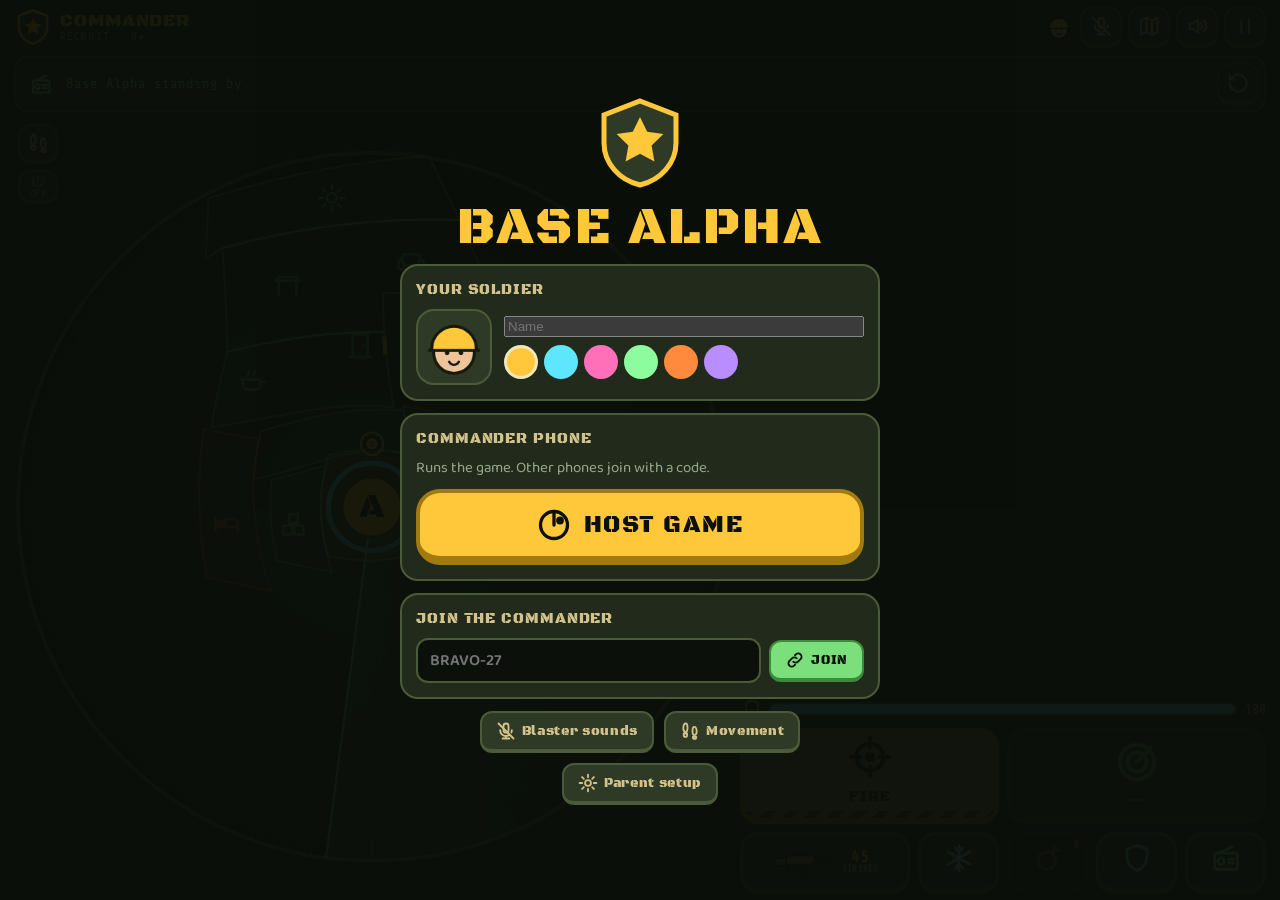
==== commit 1d0219f6: "Use a generic name in the voice-line preview Co-Authored-By: Claude Opus 5.5 <noreply@anthropic.com>" ====
--- a/index.html
+++ b/index.html
@@ -515,7 +515,7 @@
     <div class="sub"><span class="lbl">Radar direction (this phone)</span><div class="seg" data-g="rot">${[[0,"Balcony up"],[90,"Balcony right"],[180,"Balcony down"],[270,"Balcony left"]].map(([V,A])=>`<button aria-pressed="${k.rot===V}" data-v="${V}">${A}</button>`).join("")}</div></div>
     <div class="row" style="justify-content:flex-start"><button class="btn ghost" data-x="sound">${Y("mic")} Blaster sounds</button><button class="btn ghost" data-x="move">${Y("feet")} Movement</button><button class="btn ghost" data-x="end">${Y("back")} Back to start screen</button></div>
     ${Q.role?`<p class="note">Game code: <b>${N(Q.code)}</b> \xB7 ${N(Q.status)}</p>`:""}`}function Co(){c("#shClose").innerHTML=Y("close"),c("#shClose").addEventListener("click",Xq),c("#shTabs").addEventListener("click",q=>{let V=q.target.closest(".tab");V&&(cq=V.dataset.tab,Dq=null,eq=null,T())}),c("#shBody").addEventListener("change",q=>{if(q.target.matches("textarea[data-vk]")){D({a:"line",k:q.target.dataset.vk,v:q.target.value}),q.target.closest(".vline").classList.add("edited"),W("Saved");return}q.target.matches("select[data-loc]")&&(D({a:"move",room:q.target.value,who:q.target.dataset.p}),W("Location set"))}),c("#shBody").addEventListener("input",q=>{q.target.id==="sensIn"&&(k.sens=+q.target.value,v(),K.applySens(),q.target.parentElement.querySelector("em").textContent=Math.round(k.sens*100)+"%"),q.target.id==="strictIn"&&(k.strict=+q.target.value,v(),q.target.parentElement.querySelector("em").textContent=Math.round(k.strict*100)+"%")}),c("#shBody").addEventListener("click",async q=>{let V=q.target.closest("button");if(!V||V.disabled)return;Vq();let A=V.closest("[data-g]");if(A){let e=A.dataset.g,a=V.dataset.v,i=a==="true"?!0:a==="false"?!1:a==="null"?null:a;if(e==="delay")Zq=+i;else if(e==="auto"||e==="voice")D({a:"set",k:e,v:i}),o.cfg[e]=i;else if(e==="injuries"||e==="drops")D({a:"set",k:e,v:i}),o.cfg[e]=i;else if(e==="off"){let n=new Set(o.cfg.off);n.has(i)?n.delete(i):n.add(i);let s=[...n];D({a:"set",k:"off",v:s}),o.cfg.off=s}else e==="rot"?(k.rot=+i,v()):e==="speaker"?(k.speaker=i,v()):e==="shotMode"?(k.shotMode=i,v(),K.stopRec()):e==="vcat"&&(EA=i,c("#shBody").scrollTop=0);T();return}let t=V.dataset;if(t.equip){D({a:"equip",w:t.equip}),z.play("equip"),setTimeout(T,250);return}if(t.use){D({a:"item",k:t.use,t:t.t}),t.use!=="bomb"?Xq():setTimeout(T,250);return}if(t.call!=null){D({a:"call",i:+t.call}),W("Call sent"),Xq();return}if(t.mic==="on"){try{await K.enable()}catch{}T();return}if(t.mic==="off"){K.disable(),T();return}if(t.rec){K.startRec(t.rec,e=>{T(),e&&W("Recorded!")}),T();return}if(t.stoprec!=null){K.stopRec(),T();return}if(t.clr){K.clear(t.clr),T();return}if(t.vplay){let e=c(`textarea[data-vk="${t.vplay}"]`),a=(e?e.value:gq.text(t.vplay)).split(`
-`).map(s=>s.trim()).filter(Boolean),i={name:w.name||"Jordi",where:"the kitchen",monster:"zombie",count:"Two zombies",weapon:"Striker AR",reward:"a medkit",rank:"Sergeant",names:"Dad and Jordi",medic:"Dad"},n=(a[Math.floor(Math.random()*a.length)]||"").replace(/\{(\w+)\}/g,(s,l)=>i[l]||s);n&&(k.sound=!0,Fq.say(n),TV(n,"radio"));return}if(t.vreset){D({a:"line",k:t.vreset,reset:!0}),setTimeout(T,100);return}if(t.trk==="on"){try{await U.enable(),W("Tracking on")}catch{W(U.err)}T();return}if(t.trk==="off"){U.disable(),T();return}if(t.cal==="start"){if(!U.on)try{await U.enable()}catch{W(U.err),T();return}U.calStart(),D({a:"move",room:"base"}),T();return}if(t.cal==="turn"){U.calTurn(),z.play("pop"),T();return}if(t.cal==="done"){let e=U.calFinish();W(e.msg),T();return}if(t.cal==="cancel"){U.calCancel(),T();return}if(t.scope==="on"){try{await rq.enable()}catch{W(rq.err)}T();return}if(t.scope==="off"){rq.disable(),T();return}if(t.k){Dq=t.k,T();return}if(t.r){D({a:"spawn",k:Dq,r:t.r,d:Zq});let e=uV.find(a=>a[0]===Dq)[1];W(`${e} ${t.r==="surprise"?"from a surprise spot":"from "+d[t.r].n}${Zq?` in ${Zq}s`:""}`),Xq();return}if(t.e){D({a:"event",e:t.e,d:Zq}),W(`${OV.find(e=>e[0]===t.e)[2]}${Zq?` in ${Zq}s`:""}`),Xq();return}if(t.l!=null){D({a:"say",t:HV[+t.l].replace(/\{n\}/g,w.name||"Commander")}),W("Announced");return}if(t.p){let e=t.p;if(t.pa==="heal")D({a:"heal",who:e});else if(t.pa==="hurt")D({a:"hurt",who:e});else if(t.pa==="base")D({a:"move",room:"base",who:e});else if(t.pa==="ammo")for(let a of["striker","viper","longshot","cannon"])D({a:"grant",who:e,kind:"ammo",k:a,n:f[a].pack});else t.move?D({a:"move",room:t.move,who:e}):t.give?D({a:"grant",who:e,kind:"it",k:t.give,n:1}):t.wpn?D({a:"grant",who:e,kind:"w",k:t.wpn,on:V.getAttribute("aria-pressed")!=="true"}):t.gear&&D({a:"grant",who:e,kind:"gear",k:t.gear,on:V.getAttribute("aria-pressed")!=="true"});setTimeout(T,300);return}if(t.save!=null){let e=+t.save;if(Sq.list()[e]&&eq!=="save"+e){eq="save"+e,T();return}Sq.save(e),eq=null,W(`Saved to slot ${e+1}`),T();return}if(t.load!=null){let e=+t.load;if(eq!=="load"+e){eq="load"+e,T();return}Sq.load(e),eq=null,W(`Loaded slot ${e+1}`),T();return}if(t.del!=null){let e=+t.del;if(eq!=="del"+e){eq="del"+e,T();return}Sq.del(e),eq=null,T();return}switch(t.x){case"back":Dq=null,T();break;case"kill":D({a:"kill",id:Mq}),W("Target defeated");break;case"clear":D({a:"clear"}),W("Radar cleared");break;case"abort":D({a:"abort"}),Xq();break;case"allbase":D({a:"allbase"}),W("Everyone to base"),setTimeout(T,300);break;case"say":{let e=c("#sayTxt").value;e.trim()&&(D({a:"say",t:e}),c("#sayTxt").value="",W("Announced"));break}case"repeat":D({a:"repeat"});break;case"end":D({a:"end"}),Xq();break;case"sound":aq("sound");break;case"move":aq("move");break;case"export":Sq.exportFile();break;case"import":c("#importIn").click();break}}),c("#importIn").addEventListener("change",async q=>{let V=q.target.files[0];if(V){try{await Sq.importFile(V),W("Backup restored"),T()}catch(A){W(A.message||"Could not read that file")}q.target.value=""}})}function Uo(){c("#resumeBtn").innerHTML=`${Y("play")} RESUME`,c("#resumeBtn").addEventListener("click",()=>{Vq(),D({a:"pause",v:!1})}),c("#keepBtn").innerHTML=`${Y("play")} KEEP GOING`,c("#keepBtn").addEventListener("click",()=>D({a:"wake"})),c("#vNightBtn").innerHTML=`${Y("moon")} NIGHT WATCH`,c("#vNightBtn").addEventListener("click",()=>D({a:"night"})),c("#wakeBtn").innerHTML=`${Y("radar")} WAKE THE BASE`,c("#wakeBtn").addEventListener("click",()=>{Vq(),D({a:"wake"})}),c("#moonIc").innerHTML=Y("moon","moon"),c("#emergBtn").innerHTML=Y("wrench"),xt(c("#emergBtn"),null,Vo("emerg"))}var dV=(q,V)=>{let A=c(q);A.hidden===V&&(A.hidden=!V)},dA=new Set,It="";function RV(){let q=kq(),V=o.phase;if(dV("#ovStart",V==="start"),dV("#ovPause",o.paused&&(V==="play"||V==="emergency")),dV("#ovEmerg",V==="emergency"&&!o.paused),dV("#ovVictory",V==="victory"),dV("#ovNight",V==="night"),V==="start"&&IV(),V==="victory"){let r=Object.values(o.players).map(m=>m.id+m.stars).join();r!==It&&(It=r,c("#vPlayers").innerHTML=Pq().map(m=>`<div><img src="${_q(m.av,m.color)}" alt="">${N(m.name)}<span class="lbl">${Oq[Hq(m.stars)][0]} \xB7 ${m.stars}\u2605</span></div>`).join(""),c("#vNote").textContent=`${o.sesStars} star${o.sesStars===1?"":"s"} earned this mission.`)}c("#emergBtn").style.setProperty("--p",Math.min(1,o.emerg)),c("#cmdTitle").textContent=q&&q.name?q.name.toUpperCase():"BASE ALPHA",c("#cmdName").textContent=q?`${Oq[Hq(q.stars)][0].toUpperCase()} \xB7 ${q.stars}\u2605`:"",c("#team").innerHTML=Object.values(o.players).filter(r=>r.online).map(r=>`<span class="chip"><img src="${_q(r.av,r.color)}" alt="${N(r.name)}">${r.talk?'<i class="dot talk"></i>':r.inj>0?'<i class="dot hurt"></i>':r.down?'<i class="dot down"></i>':""}</span>`).join(""),c("#micBtn").innerHTML=Y(K.on?"mic":"micoff"),c("#micBtn").classList.toggle("live",K.on),c("#soundBtn").innerHTML=Y(k.sound?"sound":"mute"),c("#soundBtn").classList.toggle("on",!k.sound),c("#pauseBtn").innerHTML=Y(o.paused?"play":"pause"),c("#moveFab").classList.toggle("live",U.on&&!!U.cal);{let r=c("#trackFab"),m=U.on&&!!U.cal;r.dataset.on!==String(m)&&(r.dataset.on=m,r.innerHTML=Y("power")+`<i>${m?"ON":"OFF"}</i>`,r.classList.toggle("live",m),r.setAttribute("aria-label",m?"Tracking is on. Tap to turn off.":"Tracking is off. Tap to turn on."))}{let r=c("#zoomFab"),m=!!k.mapZoom;r.dataset.z!==String(m)&&(r.dataset.z=m,r.innerHTML=Y(m?"house":"zoomin"),r.setAttribute("aria-label",m?"Show the whole home":"Zoom in on me"))}let A=c("#banner"),t=Object.values(o.players).filter(r=>r.talk&&r.id!==w.id),e="",a="";q&&q.inj>0?(a="hurt",e=`${Y("medkit")}<span><b>YOU'RE HURT!</b> Get a teammate with a medkit.</span><span class="tm">${Math.ceil(q.inj)}s</span>`):q&&q.grab>0?(a="hurt",e=`${Y("alert")}<span><b>MONSTER ON YOU!</b> Shoot it or run!</span><span class="gbar"><i style="width:${Math.round(Math.min(1,q.grab)*100)}%"></i></span>`):q&&q.down?(a="down",e=`${Y("home")}<span><b>OUT OF ACTION.</b> ${q.room==="base"?"Recovering at base\u2026":"Get back to base to recover."}</span>${q.rec?`<span class="tm">${Math.ceil(q.rec)}s</span>`:""}`):t.length?(a="talk",e=`${Y("radio")}<span><b>${N(t[0].name.toUpperCase())}</b> is talking\u2026</span>`):(!z.ctx||z.ctx.state!=="running")&&V!=="start"&&(a="down",e=`${Y("sound")}<span>Tap anywhere to turn on sound.</span>`),document.body.classList.toggle("danger",!!(q&&q.grab>0)),A.dataset.h!==e&&(A.dataset.h=e,A.innerHTML=e,A.className="banner "+a,A.hidden=!e);let i=new Set(t.map(r=>r.id));for(let r of i)dA.has(r)||z.play("radio_on");for(let r of dA)i.has(r)||z.play("radio_off");dA=i;let n=c("#shbar");c("#shFill").style.width=o.shield+"%",c("#shPct").textContent=Math.round(o.shield),n.classList.toggle("low",o.shield<30),n.classList.toggle("mid",o.shield>=30&&o.shield<60),n.classList.toggle("on",o.shOn>0);let s=c("#mchip"),l=o.mission;if(l){let r=dq[l.k],m=`${r.t}: ${l.step===2?"BACK TO BASE":d[l.room].n.toUpperCase()}`;s.dataset.t!==m&&(s.dataset.t=m,s.innerHTML=Y(r.ic)+N(m)),s.hidden=!1}else s.hidden=!0;if(q){let r=f[q.wpn],m=r.ammo===1/0?"\u221E":q.inv.ammo[q.wpn]|0,M=c("#wpnBtn");c("#wpnImg").dataset.k!==q.wpn&&(c("#wpnImg").src=j.w[q.wpn],c("#wpnImg").dataset.k=q.wpn),c("#wpnAm").innerHTML=`${m}<small>${q.wpn==="laser"&&q.cdLaser>0?"CHARGING":q.wpn==="laser"&&q.inv.boost>0?"\u26A1"+q.inv.boost:r.short}</small>`,M.classList.toggle("empty",m===0),M.classList.toggle("boost",q.wpn==="laser"&&q.inv.boost>0);let E=c("#frzBtn"),x=c("#bombBtn");E.disabled=!r.modes.includes("freeze"),E.classList.toggle("armed",q.mode==="freeze"),E.style.setProperty("--cd",q.cdFrz>0?q.cdFrz/yV:0),x.disabled=!r.modes.includes("bomb")||!(q.inv.it.bomb>0),x.classList.toggle("armed",q.mode==="bomb"),c("#bombCnt").textContent=q.inv.it.bomb|0;let G=kV(q);c("#fireBtn").classList.toggle("deny",G==="laser"||G==="empty"||G==="no");let J=Bq&&Bq.lock;c("#accTxt").textContent=J?Math.round(J.o.p*100)+"%":"",c("#fireBtn").classList.toggle("lock",!!(J&&J.o.clear))}c("#shieldBtn").style.setProperty("--cd",o.cdShield/30),c("#shieldBtn").classList.toggle("lit",o.shOn>0),Mq!=null&&!o.th.some(r=>r.id===Mq)&&(Mq=null),ao(),U.sync(q),oq==="sound"&&Eo(),oq==="move"&&uo()}var St=performance.now(),IA=0,SA=0;function Gt(q){let V=Math.min(.1,Math.max(0,(q-St)/1e3));St=q,$+=V;try{Q.isHost()?h.game.tick(V):h.game.lerp(V),Bq=co(),c("#dock").hidden?c("#field").hidden||po():mo(V),rq.draw($,Mq),IA+=V,IA>.12&&(IA=0,RV()),SA+=V,SA>1&&oq&&(oq==="cmd"&&cq==="players"||oq==="inv")&&!document.activeElement.matches("input,textarea,select")&&(SA=0,T())}catch(A){console.error(A)}requestAnimationFrame(Gt)}function bt(){lo(),no(),go(),Yo(),Co(),Uo(),c("#moveFab").innerHTML=Y("feet"),c("#moveFab").addEventListener("click",()=>{Vq(),aq("move")}),c("#trackFab").addEventListener("click",async()=>{if(Vq(),!U.cal){aq("move"),W("Calibrate first: one walk to the balcony and back");return}if(U.on)U.disable(),z.play("tick"),W("Tracking off");else try{await U.enable(),z.play("pop"),W("Tracking on")}catch{W(U.err||"Motion sensors not available")}RV()}),c("#zoomFab").addEventListener("click",()=>{Vq(),k.mapZoom=!k.mapZoom,v(),z.play("tick"),RV()}),c("#scopeCv").addEventListener("pointerdown",q=>{let V=rq.pick(q);V!=null&&(Mq=V,z.play("tick"))}),c("#scopeX").innerHTML=Y("close"),c("#scopeX").addEventListener("click",()=>rq.disable()),wt(k.view==="field"?"field":"dock"),TV(o.last,"radio"),requestAnimationFrame(Gt)}h.ui={ticker:TV,onShot:to,onDetect:eo,act:D,ui:RV,toast:W};PV();Sq.loadCfg();k.role==="host"?wA(k.lastCode||void 0):k.role==="client"&&k.lastCode?Q.join(k.lastCode):WV();bt();document.fonts&&document.fonts.ready&&document.fonts.ready.then(()=>PV());window.BA={App:h,G:o,S:k,ME:w};})();
+`).map(s=>s.trim()).filter(Boolean),i={name:w.name||"Rookie",where:"the kitchen",monster:"zombie",count:"Two zombies",weapon:"Striker AR",reward:"a medkit",rank:"Sergeant",names:"Dad and Rookie",medic:"Dad"},n=(a[Math.floor(Math.random()*a.length)]||"").replace(/\{(\w+)\}/g,(s,l)=>i[l]||s);n&&(k.sound=!0,Fq.say(n),TV(n,"radio"));return}if(t.vreset){D({a:"line",k:t.vreset,reset:!0}),setTimeout(T,100);return}if(t.trk==="on"){try{await U.enable(),W("Tracking on")}catch{W(U.err)}T();return}if(t.trk==="off"){U.disable(),T();return}if(t.cal==="start"){if(!U.on)try{await U.enable()}catch{W(U.err),T();return}U.calStart(),D({a:"move",room:"base"}),T();return}if(t.cal==="turn"){U.calTurn(),z.play("pop"),T();return}if(t.cal==="done"){let e=U.calFinish();W(e.msg),T();return}if(t.cal==="cancel"){U.calCancel(),T();return}if(t.scope==="on"){try{await rq.enable()}catch{W(rq.err)}T();return}if(t.scope==="off"){rq.disable(),T();return}if(t.k){Dq=t.k,T();return}if(t.r){D({a:"spawn",k:Dq,r:t.r,d:Zq});let e=uV.find(a=>a[0]===Dq)[1];W(`${e} ${t.r==="surprise"?"from a surprise spot":"from "+d[t.r].n}${Zq?` in ${Zq}s`:""}`),Xq();return}if(t.e){D({a:"event",e:t.e,d:Zq}),W(`${OV.find(e=>e[0]===t.e)[2]}${Zq?` in ${Zq}s`:""}`),Xq();return}if(t.l!=null){D({a:"say",t:HV[+t.l].replace(/\{n\}/g,w.name||"Commander")}),W("Announced");return}if(t.p){let e=t.p;if(t.pa==="heal")D({a:"heal",who:e});else if(t.pa==="hurt")D({a:"hurt",who:e});else if(t.pa==="base")D({a:"move",room:"base",who:e});else if(t.pa==="ammo")for(let a of["striker","viper","longshot","cannon"])D({a:"grant",who:e,kind:"ammo",k:a,n:f[a].pack});else t.move?D({a:"move",room:t.move,who:e}):t.give?D({a:"grant",who:e,kind:"it",k:t.give,n:1}):t.wpn?D({a:"grant",who:e,kind:"w",k:t.wpn,on:V.getAttribute("aria-pressed")!=="true"}):t.gear&&D({a:"grant",who:e,kind:"gear",k:t.gear,on:V.getAttribute("aria-pressed")!=="true"});setTimeout(T,300);return}if(t.save!=null){let e=+t.save;if(Sq.list()[e]&&eq!=="save"+e){eq="save"+e,T();return}Sq.save(e),eq=null,W(`Saved to slot ${e+1}`),T();return}if(t.load!=null){let e=+t.load;if(eq!=="load"+e){eq="load"+e,T();return}Sq.load(e),eq=null,W(`Loaded slot ${e+1}`),T();return}if(t.del!=null){let e=+t.del;if(eq!=="del"+e){eq="del"+e,T();return}Sq.del(e),eq=null,T();return}switch(t.x){case"back":Dq=null,T();break;case"kill":D({a:"kill",id:Mq}),W("Target defeated");break;case"clear":D({a:"clear"}),W("Radar cleared");break;case"abort":D({a:"abort"}),Xq();break;case"allbase":D({a:"allbase"}),W("Everyone to base"),setTimeout(T,300);break;case"say":{let e=c("#sayTxt").value;e.trim()&&(D({a:"say",t:e}),c("#sayTxt").value="",W("Announced"));break}case"repeat":D({a:"repeat"});break;case"end":D({a:"end"}),Xq();break;case"sound":aq("sound");break;case"move":aq("move");break;case"export":Sq.exportFile();break;case"import":c("#importIn").click();break}}),c("#importIn").addEventListener("change",async q=>{let V=q.target.files[0];if(V){try{await Sq.importFile(V),W("Backup restored"),T()}catch(A){W(A.message||"Could not read that file")}q.target.value=""}})}function Uo(){c("#resumeBtn").innerHTML=`${Y("play")} RESUME`,c("#resumeBtn").addEventListener("click",()=>{Vq(),D({a:"pause",v:!1})}),c("#keepBtn").innerHTML=`${Y("play")} KEEP GOING`,c("#keepBtn").addEventListener("click",()=>D({a:"wake"})),c("#vNightBtn").innerHTML=`${Y("moon")} NIGHT WATCH`,c("#vNightBtn").addEventListener("click",()=>D({a:"night"})),c("#wakeBtn").innerHTML=`${Y("radar")} WAKE THE BASE`,c("#wakeBtn").addEventListener("click",()=>{Vq(),D({a:"wake"})}),c("#moonIc").innerHTML=Y("moon","moon"),c("#emergBtn").innerHTML=Y("wrench"),xt(c("#emergBtn"),null,Vo("emerg"))}var dV=(q,V)=>{let A=c(q);A.hidden===V&&(A.hidden=!V)},dA=new Set,It="";function RV(){let q=kq(),V=o.phase;if(dV("#ovStart",V==="start"),dV("#ovPause",o.paused&&(V==="play"||V==="emergency")),dV("#ovEmerg",V==="emergency"&&!o.paused),dV("#ovVictory",V==="victory"),dV("#ovNight",V==="night"),V==="start"&&IV(),V==="victory"){let r=Object.values(o.players).map(m=>m.id+m.stars).join();r!==It&&(It=r,c("#vPlayers").innerHTML=Pq().map(m=>`<div><img src="${_q(m.av,m.color)}" alt="">${N(m.name)}<span class="lbl">${Oq[Hq(m.stars)][0]} \xB7 ${m.stars}\u2605</span></div>`).join(""),c("#vNote").textContent=`${o.sesStars} star${o.sesStars===1?"":"s"} earned this mission.`)}c("#emergBtn").style.setProperty("--p",Math.min(1,o.emerg)),c("#cmdTitle").textContent=q&&q.name?q.name.toUpperCase():"BASE ALPHA",c("#cmdName").textContent=q?`${Oq[Hq(q.stars)][0].toUpperCase()} \xB7 ${q.stars}\u2605`:"",c("#team").innerHTML=Object.values(o.players).filter(r=>r.online).map(r=>`<span class="chip"><img src="${_q(r.av,r.color)}" alt="${N(r.name)}">${r.talk?'<i class="dot talk"></i>':r.inj>0?'<i class="dot hurt"></i>':r.down?'<i class="dot down"></i>':""}</span>`).join(""),c("#micBtn").innerHTML=Y(K.on?"mic":"micoff"),c("#micBtn").classList.toggle("live",K.on),c("#soundBtn").innerHTML=Y(k.sound?"sound":"mute"),c("#soundBtn").classList.toggle("on",!k.sound),c("#pauseBtn").innerHTML=Y(o.paused?"play":"pause"),c("#moveFab").classList.toggle("live",U.on&&!!U.cal);{let r=c("#trackFab"),m=U.on&&!!U.cal;r.dataset.on!==String(m)&&(r.dataset.on=m,r.innerHTML=Y("power")+`<i>${m?"ON":"OFF"}</i>`,r.classList.toggle("live",m),r.setAttribute("aria-label",m?"Tracking is on. Tap to turn off.":"Tracking is off. Tap to turn on."))}{let r=c("#zoomFab"),m=!!k.mapZoom;r.dataset.z!==String(m)&&(r.dataset.z=m,r.innerHTML=Y(m?"house":"zoomin"),r.setAttribute("aria-label",m?"Show the whole home":"Zoom in on me"))}let A=c("#banner"),t=Object.values(o.players).filter(r=>r.talk&&r.id!==w.id),e="",a="";q&&q.inj>0?(a="hurt",e=`${Y("medkit")}<span><b>YOU'RE HURT!</b> Get a teammate with a medkit.</span><span class="tm">${Math.ceil(q.inj)}s</span>`):q&&q.grab>0?(a="hurt",e=`${Y("alert")}<span><b>MONSTER ON YOU!</b> Shoot it or run!</span><span class="gbar"><i style="width:${Math.round(Math.min(1,q.grab)*100)}%"></i></span>`):q&&q.down?(a="down",e=`${Y("home")}<span><b>OUT OF ACTION.</b> ${q.room==="base"?"Recovering at base\u2026":"Get back to base to recover."}</span>${q.rec?`<span class="tm">${Math.ceil(q.rec)}s</span>`:""}`):t.length?(a="talk",e=`${Y("radio")}<span><b>${N(t[0].name.toUpperCase())}</b> is talking\u2026</span>`):(!z.ctx||z.ctx.state!=="running")&&V!=="start"&&(a="down",e=`${Y("sound")}<span>Tap anywhere to turn on sound.</span>`),document.body.classList.toggle("danger",!!(q&&q.grab>0)),A.dataset.h!==e&&(A.dataset.h=e,A.innerHTML=e,A.className="banner "+a,A.hidden=!e);let i=new Set(t.map(r=>r.id));for(let r of i)dA.has(r)||z.play("radio_on");for(let r of dA)i.has(r)||z.play("radio_off");dA=i;let n=c("#shbar");c("#shFill").style.width=o.shield+"%",c("#shPct").textContent=Math.round(o.shield),n.classList.toggle("low",o.shield<30),n.classList.toggle("mid",o.shield>=30&&o.shield<60),n.classList.toggle("on",o.shOn>0);let s=c("#mchip"),l=o.mission;if(l){let r=dq[l.k],m=`${r.t}: ${l.step===2?"BACK TO BASE":d[l.room].n.toUpperCase()}`;s.dataset.t!==m&&(s.dataset.t=m,s.innerHTML=Y(r.ic)+N(m)),s.hidden=!1}else s.hidden=!0;if(q){let r=f[q.wpn],m=r.ammo===1/0?"\u221E":q.inv.ammo[q.wpn]|0,M=c("#wpnBtn");c("#wpnImg").dataset.k!==q.wpn&&(c("#wpnImg").src=j.w[q.wpn],c("#wpnImg").dataset.k=q.wpn),c("#wpnAm").innerHTML=`${m}<small>${q.wpn==="laser"&&q.cdLaser>0?"CHARGING":q.wpn==="laser"&&q.inv.boost>0?"\u26A1"+q.inv.boost:r.short}</small>`,M.classList.toggle("empty",m===0),M.classList.toggle("boost",q.wpn==="laser"&&q.inv.boost>0);let E=c("#frzBtn"),x=c("#bombBtn");E.disabled=!r.modes.includes("freeze"),E.classList.toggle("armed",q.mode==="freeze"),E.style.setProperty("--cd",q.cdFrz>0?q.cdFrz/yV:0),x.disabled=!r.modes.includes("bomb")||!(q.inv.it.bomb>0),x.classList.toggle("armed",q.mode==="bomb"),c("#bombCnt").textContent=q.inv.it.bomb|0;let G=kV(q);c("#fireBtn").classList.toggle("deny",G==="laser"||G==="empty"||G==="no");let J=Bq&&Bq.lock;c("#accTxt").textContent=J?Math.round(J.o.p*100)+"%":"",c("#fireBtn").classList.toggle("lock",!!(J&&J.o.clear))}c("#shieldBtn").style.setProperty("--cd",o.cdShield/30),c("#shieldBtn").classList.toggle("lit",o.shOn>0),Mq!=null&&!o.th.some(r=>r.id===Mq)&&(Mq=null),ao(),U.sync(q),oq==="sound"&&Eo(),oq==="move"&&uo()}var St=performance.now(),IA=0,SA=0;function Gt(q){let V=Math.min(.1,Math.max(0,(q-St)/1e3));St=q,$+=V;try{Q.isHost()?h.game.tick(V):h.game.lerp(V),Bq=co(),c("#dock").hidden?c("#field").hidden||po():mo(V),rq.draw($,Mq),IA+=V,IA>.12&&(IA=0,RV()),SA+=V,SA>1&&oq&&(oq==="cmd"&&cq==="players"||oq==="inv")&&!document.activeElement.matches("input,textarea,select")&&(SA=0,T())}catch(A){console.error(A)}requestAnimationFrame(Gt)}function bt(){lo(),no(),go(),Yo(),Co(),Uo(),c("#moveFab").innerHTML=Y("feet"),c("#moveFab").addEventListener("click",()=>{Vq(),aq("move")}),c("#trackFab").addEventListener("click",async()=>{if(Vq(),!U.cal){aq("move"),W("Calibrate first: one walk to the balcony and back");return}if(U.on)U.disable(),z.play("tick"),W("Tracking off");else try{await U.enable(),z.play("pop"),W("Tracking on")}catch{W(U.err||"Motion sensors not available")}RV()}),c("#zoomFab").addEventListener("click",()=>{Vq(),k.mapZoom=!k.mapZoom,v(),z.play("tick"),RV()}),c("#scopeCv").addEventListener("pointerdown",q=>{let V=rq.pick(q);V!=null&&(Mq=V,z.play("tick"))}),c("#scopeX").innerHTML=Y("close"),c("#scopeX").addEventListener("click",()=>rq.disable()),wt(k.view==="field"?"field":"dock"),TV(o.last,"radio"),requestAnimationFrame(Gt)}h.ui={ticker:TV,onShot:to,onDetect:eo,act:D,ui:RV,toast:W};PV();Sq.loadCfg();k.role==="host"?wA(k.lastCode||void 0):k.role==="client"&&k.lastCode?Q.join(k.lastCode):WV();bt();document.fonts&&document.fonts.ready&&document.fonts.ready.then(()=>PV());window.BA={App:h,G:o,S:k,ME:w};})();
 </script>
 </body>
 </html>
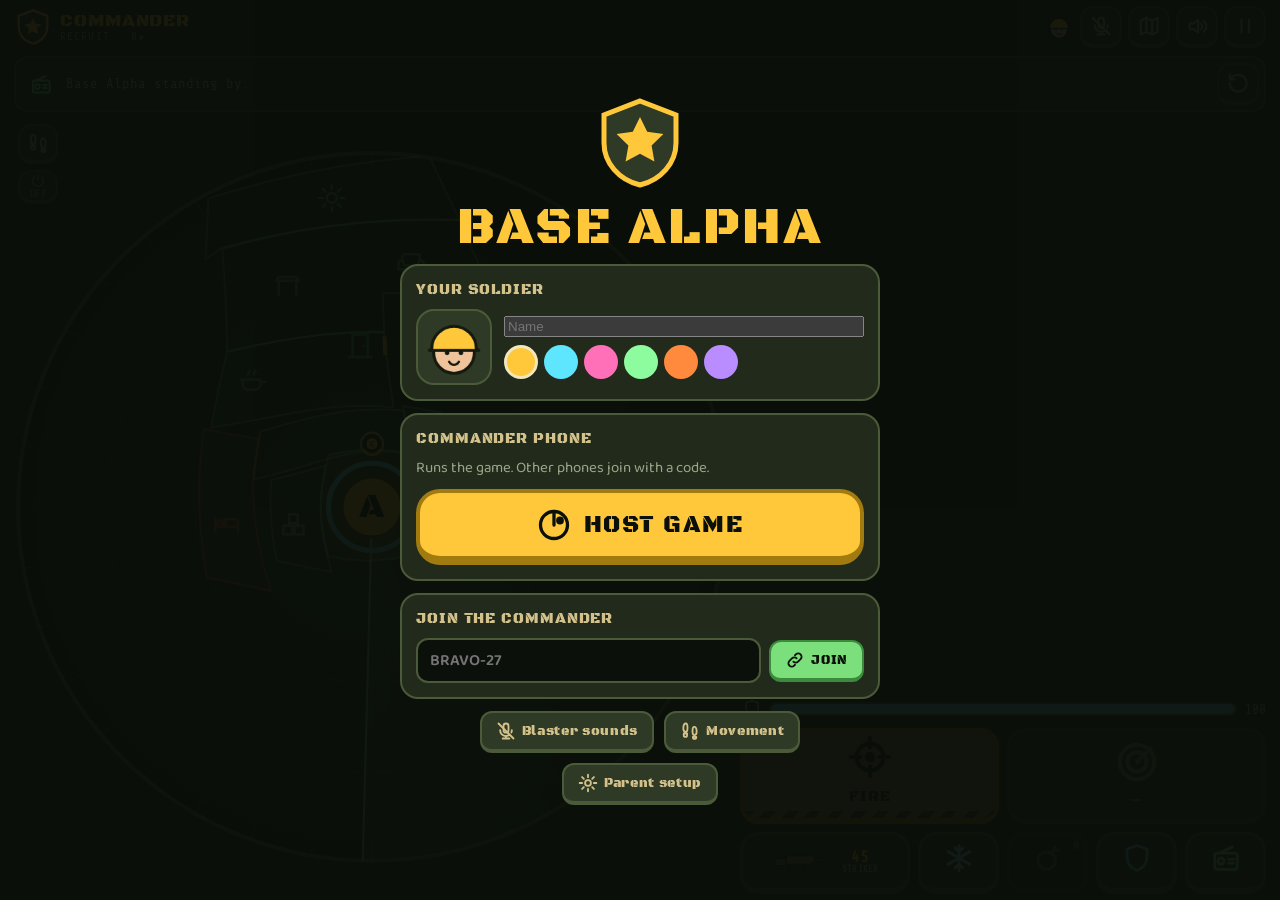
==== commit 2468b929: "Painted monster art: head icons on radar, map and ticker; animated dancer in the AR scope - assets/m" ====
--- a/index.html
+++ b/index.html
@@ -411,12 +411,12 @@
     isUnifiedPlanSupported:${this.isUnifiedPlanSupported()}`}constructor(){this.isIOS="undefined"!=typeof navigator&&["iPad","iPhone","iPod"].includes(navigator.platform),this.supportedBrowsers=["firefox","chrome","safari"],this.minFirefoxVersion=59,this.minChromeVersion=72,this.minSafariVersion=605}},el=e=>!e||/^[A-Za-z0-9]+(?:[ _-][A-Za-z0-9]+)*$/.test(e),eh=()=>Math.random().toString(36).slice(2),eu={iceServers:[{urls:"stun:stun.l.google.com:19302"},{urls:["turn:eu-0.turn.peerjs.com:3478","turn:us-0.turn.peerjs.com:3478"],username:"peerjs",credential:"peerjsp"}],sdpSemantics:"unified-plan"},ef=new class extends n{noop(){}blobToArrayBuffer(e,t){let n=new FileReader;return n.onload=function(e){e.target&&t(e.target.result)},n.readAsArrayBuffer(e),n}binaryStringToArrayBuffer(e){let t=new Uint8Array(e.length);for(let n=0;n<e.length;n++)t[n]=255&e.charCodeAt(n);return t.buffer}isSecure(){return"https:"===location.protocol}constructor(...e){super(...e),this.CLOUD_HOST="0.peerjs.com",this.CLOUD_PORT=443,this.chunkedBrowsers={Chrome:1,chrome:1},this.defaultConfig=eu,this.browser=ed.getBrowser(),this.browserVersion=ed.getVersion(),this.pack=s,this.unpack=i,this.supports=function(){let e,t={browser:ed.isBrowserSupported(),webRTC:ed.isWebRTCSupported(),audioVideo:!1,data:!1,binaryBlob:!1,reliable:!1};if(!t.webRTC)return t;try{let n;e=new RTCPeerConnection(eu),t.audioVideo=!0;try{n=e.createDataChannel("_PEERJSTEST",{ordered:!0}),t.data=!0,t.reliable=!!n.ordered;try{n.binaryType="blob",t.binaryBlob=!ed.isIOS}catch(e){}}catch(e){}finally{n&&n.close()}}catch(e){}finally{e&&e.close()}return t}(),this.validateId=el,this.randomToken=eh}};"use strict";var em=new class{get logLevel(){return this._logLevel}set logLevel(e){this._logLevel=e}log(...e){this._logLevel>=3&&this._print(3,...e)}warn(...e){this._logLevel>=2&&this._print(2,...e)}error(...e){this._logLevel>=1&&this._print(1,...e)}setLogFunction(e){this._print=e}_print(e,...t){let n=["PeerJS: ",...t];for(let e in n)n[e]instanceof Error&&(n[e]="("+n[e].name+") "+n[e].message);e>=3?console.log(...n):e>=2?console.warn("WARNING",...n):e>=1&&console.error("ERROR",...n)}constructor(){this._logLevel=0}},e_={},eg=Object.prototype.hasOwnProperty,ey="~";function eC(){}function ev(e,t,n){this.fn=e,this.context=t,this.once=n||!1}function eb(e,t,n,r,i){if("function"!=typeof n)throw TypeError("The listener must be a function");var s=new ev(n,r||e,i),o=ey?ey+t:t;return e._events[o]?e._events[o].fn?e._events[o]=[e._events[o],s]:e._events[o].push(s):(e._events[o]=s,e._eventsCount++),e}function eT(e,t){0==--e._eventsCount?e._events=new eC:delete e._events[t]}function eS(){this._events=new eC,this._eventsCount=0}Object.create&&(eC.prototype=Object.create(null),new eC().__proto__||(ey=!1)),eS.prototype.eventNames=function(){var e,t,n=[];if(0===this._eventsCount)return n;for(t in e=this._events)eg.call(e,t)&&n.push(ey?t.slice(1):t);return Object.getOwnPropertySymbols?n.concat(Object.getOwnPropertySymbols(e)):n},eS.prototype.listeners=function(e){var t=ey?ey+e:e,n=this._events[t];if(!n)return[];if(n.fn)return[n.fn];for(var r=0,i=n.length,s=Array(i);r<i;r++)s[r]=n[r].fn;return s},eS.prototype.listenerCount=function(e){var t=ey?ey+e:e,n=this._events[t];return n?n.fn?1:n.length:0},eS.prototype.emit=function(e,t,n,r,i,s){var o=ey?ey+e:e;if(!this._events[o])return!1;var a,c,p=this._events[o],d=arguments.length;if(p.fn){switch(p.once&&this.removeListener(e,p.fn,void 0,!0),d){case 1:return p.fn.call(p.context),!0;case 2:return p.fn.call(p.context,t),!0;case 3:return p.fn.call(p.context,t,n),!0;case 4:return p.fn.call(p.context,t,n,r),!0;case 5:return p.fn.call(p.context,t,n,r,i),!0;case 6:return p.fn.call(p.context,t,n,r,i,s),!0}for(c=1,a=Array(d-1);c<d;c++)a[c-1]=arguments[c];p.fn.apply(p.context,a)}else{var l,h=p.length;for(c=0;c<h;c++)switch(p[c].once&&this.removeListener(e,p[c].fn,void 0,!0),d){case 1:p[c].fn.call(p[c].context);break;case 2:p[c].fn.call(p[c].context,t);break;case 3:p[c].fn.call(p[c].context,t,n);break;case 4:p[c].fn.call(p[c].context,t,n,r);break;default:if(!a)for(l=1,a=Array(d-1);l<d;l++)a[l-1]=arguments[l];p[c].fn.apply(p[c].context,a)}}return!0},eS.prototype.on=function(e,t,n){return eb(this,e,t,n,!1)},eS.prototype.once=function(e,t,n){return eb(this,e,t,n,!0)},eS.prototype.removeListener=function(e,t,n,r){var i=ey?ey+e:e;if(!this._events[i])return this;if(!t)return eT(this,i),this;var s=this._events[i];if(s.fn)s.fn!==t||r&&!s.once||n&&s.context!==n||eT(this,i);else{for(var o=0,a=[],c=s.length;o<c;o++)(s[o].fn!==t||r&&!s[o].once||n&&s[o].context!==n)&&a.push(s[o]);a.length?this._events[i]=1===a.length?a[0]:a:eT(this,i)}return this},eS.prototype.removeAllListeners=function(e){var t;return e?(t=ey?ey+e:e,this._events[t]&&eT(this,t)):(this._events=new eC,this._eventsCount=0),this},eS.prototype.off=eS.prototype.removeListener,eS.prototype.addListener=eS.prototype.on,eS.prefixed=ey,eS.EventEmitter=eS,e_=eS;var ek=function(e){return e.Data="data",e.Media="media",e}({}),eR=function(e){return e.BrowserIncompatible="browser-incompatible",e.Disconnected="disconnected",e.InvalidID="invalid-id",e.InvalidKey="invalid-key",e.Network="network",e.PeerUnavailable="peer-unavailable",e.SslUnavailable="ssl-unavailable",e.ServerError="server-error",e.SocketError="socket-error",e.SocketClosed="socket-closed",e.UnavailableID="unavailable-id",e.WebRTC="webrtc",e}({}),eP=function(e){return e.NegotiationFailed="negotiation-failed",e.ConnectionClosed="connection-closed",e}({}),ew=function(e){return e.NotOpenYet="not-open-yet",e.MessageToBig="message-too-big",e}({}),eE=function(e){return e.Binary="binary",e.BinaryUTF8="binary-utf8",e.JSON="json",e.None="raw",e}({}),ex=function(e){return e.Message="message",e.Disconnected="disconnected",e.Error="error",e.Close="close",e}({}),eD=function(e){return e.Heartbeat="HEARTBEAT",e.Candidate="CANDIDATE",e.Offer="OFFER",e.Answer="ANSWER",e.Open="OPEN",e.Error="ERROR",e.IdTaken="ID-TAKEN",e.InvalidKey="INVALID-KEY",e.Leave="LEAVE",e.Expire="EXPIRE",e}({});let eI="1.5.5";class eM extends e_.EventEmitter{start(e,t){this._id=e;let n=`${this._baseUrl}&id=${e}&token=${t}`;!this._socket&&this._disconnected&&(this._socket=new WebSocket(n+"&version="+eI),this._disconnected=!1,this._socket.onmessage=e=>{let t;try{t=JSON.parse(e.data),em.log("Server message received:",t)}catch(t){em.log("Invalid server message",e.data);return}this.emit(ex.Message,t)},this._socket.onclose=e=>{this._disconnected||(em.log("Socket closed.",e),this._cleanup(),this._disconnected=!0,this.emit(ex.Disconnected))},this._socket.onopen=()=>{this._disconnected||(this._sendQueuedMessages(),em.log("Socket open"),this._scheduleHeartbeat())})}_scheduleHeartbeat(){this._wsPingTimer=setTimeout(()=>{this._sendHeartbeat()},this.pingInterval)}_sendHeartbeat(){if(!this._wsOpen())return void em.log("Cannot send heartbeat, because socket closed");let e=JSON.stringify({type:eD.Heartbeat});this._socket.send(e),this._scheduleHeartbeat()}_wsOpen(){return!!this._socket&&1===this._socket.readyState}_sendQueuedMessages(){let e=[...this._messagesQueue];for(let t of(this._messagesQueue=[],e))this.send(t)}send(e){if(this._disconnected)return;if(!this._id)return void this._messagesQueue.push(e);if(!e.type)return void this.emit(ex.Error,"Invalid message");if(!this._wsOpen())return;let t=JSON.stringify(e);this._socket.send(t)}close(){this._disconnected||(this._cleanup(),this._disconnected=!0)}_cleanup(){this._socket&&(this._socket.onopen=this._socket.onmessage=this._socket.onclose=null,this._socket.close(),this._socket=void 0),clearTimeout(this._wsPingTimer)}constructor(e,t,n,r,i,s=5e3){super(),this.pingInterval=s,this._disconnected=!0,this._messagesQueue=[],this._baseUrl=(e?"wss://":"ws://")+t+":"+n+r+"peerjs?key="+i}}class eO{startConnection(e){let t=this._startPeerConnection();if(this.connection.peerConnection=t,this.connection.type===ek.Media&&e._stream&&this._addTracksToConnection(e._stream,t),e.originator){let n=this.connection,r={ordered:!!e.reliable},i=t.createDataChannel(n.label,r);n._initializeDataChannel(i),this._makeOffer()}else this.handleSDP("OFFER",e.sdp)}_startPeerConnection(){em.log("Creating RTCPeerConnection.");let e=new RTCPeerConnection(this.connection.provider.options.config);return this._setupListeners(e),e}_setupListeners(e){let t=this.connection.peer,n=this.connection.connectionId,r=this.connection.type,i=this.connection.provider;em.log("Listening for ICE candidates."),e.onicecandidate=e=>{e.candidate&&e.candidate.candidate&&(em.log(`Received ICE candidates for ${t}:`,e.candidate),i.socket.send({type:eD.Candidate,payload:{candidate:e.candidate,type:r,connectionId:n},dst:t}))},e.oniceconnectionstatechange=()=>{switch(e.iceConnectionState){case"failed":em.log("iceConnectionState is failed, closing connections to "+t),this.connection.emitError(eP.NegotiationFailed,"Negotiation of connection to "+t+" failed."),this.connection.close();break;case"closed":em.log("iceConnectionState is closed, closing connections to "+t),this.connection.emitError(eP.ConnectionClosed,"Connection to "+t+" closed."),this.connection.close();break;case"disconnected":em.log("iceConnectionState changed to disconnected on the connection with "+t);break;case"completed":e.onicecandidate=()=>{}}this.connection.emit("iceStateChanged",e.iceConnectionState)},em.log("Listening for data channel"),e.ondatachannel=e=>{em.log("Received data channel");let r=e.channel;i.getConnection(t,n)._initializeDataChannel(r)},em.log("Listening for remote stream"),e.ontrack=e=>{em.log("Received remote stream");let r=e.streams[0],s=i.getConnection(t,n);s.type===ek.Media&&this._addStreamToMediaConnection(r,s)}}cleanup(){em.log("Cleaning up PeerConnection to "+this.connection.peer);let e=this.connection.peerConnection;if(!e)return;this.connection.peerConnection=null,e.onicecandidate=e.oniceconnectionstatechange=e.ondatachannel=e.ontrack=()=>{};let t="closed"!==e.signalingState,n=!1,r=this.connection.dataChannel;r&&(n=!!r.readyState&&"closed"!==r.readyState),(t||n)&&e.close()}async _makeOffer(){let e=this.connection.peerConnection,t=this.connection.provider;try{let n=await e.createOffer(this.connection.options.constraints);em.log("Created offer."),this.connection.options.sdpTransform&&"function"==typeof this.connection.options.sdpTransform&&(n.sdp=this.connection.options.sdpTransform(n.sdp)||n.sdp);try{await e.setLocalDescription(n),em.log("Set localDescription:",n,`for:${this.connection.peer}`);let r={sdp:n,type:this.connection.type,connectionId:this.connection.connectionId,metadata:this.connection.metadata};if(this.connection.type===ek.Data){let e=this.connection;r={...r,label:e.label,reliable:e.reliable,serialization:e.serialization}}t.socket.send({type:eD.Offer,payload:r,dst:this.connection.peer})}catch(e){"OperationError: Failed to set local offer sdp: Called in wrong state: kHaveRemoteOffer"!=e&&(t.emitError(eR.WebRTC,e),em.log("Failed to setLocalDescription, ",e))}}catch(e){t.emitError(eR.WebRTC,e),em.log("Failed to createOffer, ",e)}}async _makeAnswer(){let e=this.connection.peerConnection,t=this.connection.provider;try{let n=await e.createAnswer();em.log("Created answer."),this.connection.options.sdpTransform&&"function"==typeof this.connection.options.sdpTransform&&(n.sdp=this.connection.options.sdpTransform(n.sdp)||n.sdp);try{await e.setLocalDescription(n),em.log("Set localDescription:",n,`for:${this.connection.peer}`),t.socket.send({type:eD.Answer,payload:{sdp:n,type:this.connection.type,connectionId:this.connection.connectionId},dst:this.connection.peer})}catch(e){t.emitError(eR.WebRTC,e),em.log("Failed to setLocalDescription, ",e)}}catch(e){t.emitError(eR.WebRTC,e),em.log("Failed to create answer, ",e)}}async handleSDP(e,t){t=new RTCSessionDescription(t);let n=this.connection.peerConnection,r=this.connection.provider;em.log("Setting remote description",t);try{await n.setRemoteDescription(t),em.log(`Set remoteDescription:${e} for:${this.connection.peer}`),"OFFER"===e&&await this._makeAnswer()}catch(e){r.emitError(eR.WebRTC,e),em.log("Failed to setRemoteDescription, ",e)}}async handleCandidate(e){em.log("handleCandidate:",e);try{await this.connection.peerConnection.addIceCandidate(e),em.log(`Added ICE candidate for:${this.connection.peer}`)}catch(e){this.connection.provider.emitError(eR.WebRTC,e),em.log("Failed to handleCandidate, ",e)}}_addTracksToConnection(e,t){if(em.log(`add tracks from stream ${e.id} to peer connection`),!t.addTrack)return em.error("Your browser does't support RTCPeerConnection#addTrack. Ignored.");e.getTracks().forEach(n=>{t.addTrack(n,e)})}_addStreamToMediaConnection(e,t){em.log(`add stream ${e.id} to media connection ${t.connectionId}`),t.addStream(e)}constructor(e){this.connection=e}}class eL extends e_.EventEmitter{emitError(e,t){em.error("Error:",t),this.emit("error",new eA(`${e}`,t))}}class eA extends Error{constructor(e,t){"string"==typeof t?super(t):(super(),Object.assign(this,t)),this.type=e}}class ej extends eL{get open(){return this._open}constructor(e,t,n){super(),this.peer=e,this.provider=t,this.options=n,this._open=!1,this.metadata=n.metadata}}class eB extends ej{get type(){return ek.Media}get localStream(){return this._localStream}get remoteStream(){return this._remoteStream}_initializeDataChannel(e){this.dataChannel=e,this.dataChannel.onopen=()=>{em.log(`DC#${this.connectionId} dc connection success`),this.emit("willCloseOnRemote")},this.dataChannel.onclose=()=>{em.log(`DC#${this.connectionId} dc closed for:`,this.peer),this.close()}}addStream(e){em.log("Receiving stream",e),this._remoteStream=e,super.emit("stream",e)}handleMessage(e){let t=e.type,n=e.payload;switch(e.type){case eD.Answer:this._negotiator.handleSDP(t,n.sdp),this._open=!0;break;case eD.Candidate:this._negotiator.handleCandidate(n.candidate);break;default:em.warn(`Unrecognized message type:${t} from peer:${this.peer}`)}}answer(e,t={}){if(this._localStream)return void em.warn("Local stream already exists on this MediaConnection. Are you answering a call twice?");for(let n of(this._localStream=e,t&&t.sdpTransform&&(this.options.sdpTransform=t.sdpTransform),this._negotiator.startConnection({...this.options._payload,_stream:e}),this.provider._getMessages(this.connectionId)))this.handleMessage(n);this._open=!0}close(){this._negotiator&&(this._negotiator.cleanup(),this._negotiator=null),this._localStream=null,this._remoteStream=null,this.provider&&(this.provider._removeConnection(this),this.provider=null),this.options&&this.options._stream&&(this.options._stream=null),this.open&&(this._open=!1,super.emit("close"))}constructor(e,t,n){super(e,t,n),this._localStream=this.options._stream,this.connectionId=this.options.connectionId||eB.ID_PREFIX+ef.randomToken(),this._negotiator=new eO(this),this._localStream&&this._negotiator.startConnection({_stream:this._localStream,originator:!0})}}eB.ID_PREFIX="mc_";class eU{_buildRequest(e){let t=this._options.secure?"https":"http",{host:n,port:r,path:i,key:s}=this._options,o=new URL(`${t}://${n}:${r}${i}${s}/${e}`);return o.searchParams.set("ts",`${Date.now()}${Math.random()}`),o.searchParams.set("version",eI),fetch(o.href,{referrerPolicy:this._options.referrerPolicy})}async retrieveId(){try{let e=await this._buildRequest("id");if(200!==e.status)throw Error(`Error. Status:${e.status}`);return e.text()}catch(t){em.error("Error retrieving ID",t);let e="";throw"/"===this._options.path&&this._options.host!==ef.CLOUD_HOST&&(e=" If you passed in a `path` to your self-hosted PeerServer, you'll also need to pass in that same path when creating a new Peer."),Error("Could not get an ID from the server."+e)}}async listAllPeers(){try{let e=await this._buildRequest("peers");if(200!==e.status){if(401===e.status){let e="";throw e=this._options.host===ef.CLOUD_HOST?"It looks like you're using the cloud server. You can email team@peerjs.com to enable peer listing for your API key.":"You need to enable `allow_discovery` on your self-hosted PeerServer to use this feature.",Error("It doesn't look like you have permission to list peers IDs. "+e)}throw Error(`Error. Status:${e.status}`)}return e.json()}catch(e){throw em.error("Error retrieving list peers",e),Error("Could not get list peers from the server."+e)}}constructor(e){this._options=e}}class eF extends ej{get type(){return ek.Data}_initializeDataChannel(e){this.dataChannel=e,this.dataChannel.onopen=()=>{em.log(`DC#${this.connectionId} dc connection success`),this._open=!0,this.emit("open")},this.dataChannel.onmessage=e=>{em.log(`DC#${this.connectionId} dc onmessage:`,e.data)},this.dataChannel.onclose=()=>{em.log(`DC#${this.connectionId} dc closed for:`,this.peer),this.close()}}close(e){if(e?.flush)return void this.send({__peerData:{type:"close"}});this._negotiator&&(this._negotiator.cleanup(),this._negotiator=null),this.provider&&(this.provider._removeConnection(this),this.provider=null),this.dataChannel&&(this.dataChannel.onopen=null,this.dataChannel.onmessage=null,this.dataChannel.onclose=null,this.dataChannel=null),this.open&&(this._open=!1,super.emit("close"))}send(e,t=!1){return this.open?this._send(e,t):void this.emitError(ew.NotOpenYet,"Connection is not open. You should listen for the `open` event before sending messages.")}async handleMessage(e){let t=e.payload;switch(e.type){case eD.Answer:await this._negotiator.handleSDP(e.type,t.sdp);break;case eD.Candidate:await this._negotiator.handleCandidate(t.candidate);break;default:em.warn("Unrecognized message type:",e.type,"from peer:",this.peer)}}constructor(e,t,n){super(e,t,n),this.connectionId=this.options.connectionId||eF.ID_PREFIX+eh(),this.label=this.options.label||this.connectionId,this.reliable=!!this.options.reliable,this._negotiator=new eO(this),this._negotiator.startConnection(this.options._payload||{originator:!0,reliable:this.reliable})}}eF.ID_PREFIX="dc_",eF.MAX_BUFFERED_AMOUNT=8388608;class eN extends eF{get bufferSize(){return this._bufferSize}_initializeDataChannel(e){super._initializeDataChannel(e),this.dataChannel.binaryType="arraybuffer",this.dataChannel.addEventListener("message",e=>this._handleDataMessage(e))}_bufferedSend(e){(this._buffering||!this._trySend(e))&&(this._buffer.push(e),this._bufferSize=this._buffer.length)}_trySend(e){if(!this.open)return!1;if(this.dataChannel.bufferedAmount>eF.MAX_BUFFERED_AMOUNT)return this._buffering=!0,setTimeout(()=>{this._buffering=!1,this._tryBuffer()},50),!1;try{this.dataChannel.send(e)}catch(e){return em.error(`DC#:${this.connectionId} Error when sending:`,e),this._buffering=!0,this.close(),!1}return!0}_tryBuffer(){if(!this.open||0===this._buffer.length)return;let e=this._buffer[0];this._trySend(e)&&(this._buffer.shift(),this._bufferSize=this._buffer.length,this._tryBuffer())}close(e){if(e?.flush)return void this.send({__peerData:{type:"close"}});this._buffer=[],this._bufferSize=0,super.close()}constructor(...e){super(...e),this._buffer=[],this._bufferSize=0,this._buffering=!1}}class ez extends eN{close(e){super.close(e),this._chunkedData={}}_handleDataMessage({data:e}){let t=i(e),n=t.__peerData;if(n)return"close"===n.type?void this.close():void this._handleChunk(t);this.emit("data",t)}_handleChunk(e){let t=e.__peerData,n=this._chunkedData[t]||{data:[],count:0,total:e.total};if(n.data[e.n]=new Uint8Array(e.data),n.count++,this._chunkedData[t]=n,n.total===n.count){delete this._chunkedData[t];let e=function(e){let t=0;for(let n of e)t+=n.byteLength;let n=new Uint8Array(t),r=0;for(let t of e)n.set(t,r),r+=t.byteLength;return n}(n.data);this._handleDataMessage({data:e})}}_send(e,t){let n=s(e);return n instanceof Promise?this._send_blob(n):!t&&n.byteLength>this.chunker.chunkedMTU?void this._sendChunks(n):void this._bufferedSend(n)}async _send_blob(e){let t=await e;if(t.byteLength>this.chunker.chunkedMTU)return void this._sendChunks(t);this._bufferedSend(t)}_sendChunks(e){let t=this.chunker.chunk(e);for(let e of(em.log(`DC#${this.connectionId} Try to send ${t.length} chunks...`),t))this.send(e,!0)}constructor(e,t,r){super(e,t,r),this.chunker=new n,this.serialization=eE.Binary,this._chunkedData={}}}class e$ extends eN{_handleDataMessage({data:e}){super.emit("data",e)}_send(e,t){this._bufferedSend(e)}constructor(...e){super(...e),this.serialization=eE.None}}class eV extends eN{_handleDataMessage({data:e}){let t=this.parse(this.decoder.decode(e)),n=t.__peerData;if(n&&"close"===n.type)return void this.close();this.emit("data",t)}_send(e,t){let n=this.encoder.encode(this.stringify(e));if(n.byteLength>=ef.chunkedMTU)return void this.emitError(ew.MessageToBig,"Message too big for JSON channel");this._bufferedSend(n)}constructor(...e){super(...e),this.serialization=eE.JSON,this.encoder=new TextEncoder,this.decoder=new TextDecoder,this.stringify=JSON.stringify,this.parse=JSON.parse}}class eG extends eL{get id(){return this._id}get options(){return this._options}get open(){return this._open}get socket(){return this._socket}get connections(){let e=Object.create(null);for(let[t,n]of this._connections)e[t]=n;return e}get destroyed(){return this._destroyed}get disconnected(){return this._disconnected}_createServerConnection(){let e=new eM(this._options.secure,this._options.host,this._options.port,this._options.path,this._options.key,this._options.pingInterval);return e.on(ex.Message,e=>{this._handleMessage(e)}),e.on(ex.Error,e=>{this._abort(eR.SocketError,e)}),e.on(ex.Disconnected,()=>{this.disconnected||(this.emitError(eR.Network,"Lost connection to server."),this.disconnect())}),e.on(ex.Close,()=>{this.disconnected||this._abort(eR.SocketClosed,"Underlying socket is already closed.")}),e}_initialize(e){this._id=e,this.socket.start(e,this._options.token)}_handleMessage(e){let t=e.type,n=e.payload,r=e.src;switch(t){case eD.Open:this._lastServerId=this.id,this._open=!0,this.emit("open",this.id);break;case eD.Error:this._abort(eR.ServerError,n.msg);break;case eD.IdTaken:this._abort(eR.UnavailableID,`ID "${this.id}" is taken`);break;case eD.InvalidKey:this._abort(eR.InvalidKey,`API KEY "${this._options.key}" is invalid`);break;case eD.Leave:em.log(`Received leave message from ${r}`),this._cleanupPeer(r),this._connections.delete(r);break;case eD.Expire:this.emitError(eR.PeerUnavailable,`Could not connect to peer ${r}`);break;case eD.Offer:{let e=n.connectionId,t=this.getConnection(r,e);if(t&&(t.close(),em.warn(`Offer received for existing Connection ID:${e}`)),n.type===ek.Media){let i=new eB(r,this,{connectionId:e,_payload:n,metadata:n.metadata});t=i,this._addConnection(r,t),this.emit("call",i)}else{if(n.type!==ek.Data)return void em.warn(`Received malformed connection type:${n.type}`);let i=new this._serializers[n.serialization](r,this,{connectionId:e,_payload:n,metadata:n.metadata,label:n.label,serialization:n.serialization,reliable:n.reliable});t=i,this._addConnection(r,t),this.emit("connection",i)}for(let n of this._getMessages(e))t.handleMessage(n);break}default:{if(!n)return void em.warn(`You received a malformed message from ${r} of type ${t}`);let i=n.connectionId,s=this.getConnection(r,i);s&&s.peerConnection?s.handleMessage(e):i?this._storeMessage(i,e):em.warn("You received an unrecognized message:",e)}}}_storeMessage(e,t){this._lostMessages.has(e)||this._lostMessages.set(e,[]),this._lostMessages.get(e).push(t)}_getMessages(e){let t=this._lostMessages.get(e);return t?(this._lostMessages.delete(e),t):[]}connect(e,t={}){if(t={serialization:"default",...t},this.disconnected){em.warn("You cannot connect to a new Peer because you called .disconnect() on this Peer and ended your connection with the server. You can create a new Peer to reconnect, or call reconnect on this peer if you believe its ID to still be available."),this.emitError(eR.Disconnected,"Cannot connect to new Peer after disconnecting from server.");return}let n=new this._serializers[t.serialization](e,this,t);return this._addConnection(e,n),n}call(e,t,n={}){if(this.disconnected){em.warn("You cannot connect to a new Peer because you called .disconnect() on this Peer and ended your connection with the server. You can create a new Peer to reconnect."),this.emitError(eR.Disconnected,"Cannot connect to new Peer after disconnecting from server.");return}if(!t)return void em.error("To call a peer, you must provide a stream from your browser's `getUserMedia`.");let r=new eB(e,this,{...n,_stream:t});return this._addConnection(e,r),r}_addConnection(e,t){em.log(`add connection ${t.type}:${t.connectionId} to peerId:${e}`),this._connections.has(e)||this._connections.set(e,[]),this._connections.get(e).push(t)}_removeConnection(e){let t=this._connections.get(e.peer);if(t){let n=t.indexOf(e);-1!==n&&t.splice(n,1)}this._lostMessages.delete(e.connectionId)}getConnection(e,t){let n=this._connections.get(e);if(!n)return null;for(let e of n)if(e.connectionId===t)return e;return null}_delayedAbort(e,t){setTimeout(()=>{this._abort(e,t)},0)}_abort(e,t){em.error("Aborting!"),this.emitError(e,t),this._lastServerId?this.disconnect():this.destroy()}destroy(){this.destroyed||(em.log(`Destroy peer with ID:${this.id}`),this.disconnect(),this._cleanup(),this._destroyed=!0,this.emit("close"))}_cleanup(){for(let e of this._connections.keys())this._cleanupPeer(e),this._connections.delete(e);this.socket.removeAllListeners()}_cleanupPeer(e){let t=this._connections.get(e);if(t)for(let e of t)e.close()}disconnect(){if(this.disconnected)return;let e=this.id;em.log(`Disconnect peer with ID:${e}`),this._disconnected=!0,this._open=!1,this.socket.close(),this._lastServerId=e,this._id=null,this.emit("disconnected",e)}reconnect(){if(this.disconnected&&!this.destroyed)em.log(`Attempting reconnection to server with ID ${this._lastServerId}`),this._disconnected=!1,this._initialize(this._lastServerId);else if(this.destroyed)throw Error("This peer cannot reconnect to the server. It has already been destroyed.");else if(this.disconnected||this.open)throw Error(`Peer ${this.id} cannot reconnect because it is not disconnected from the server!`);else em.error("In a hurry? We're still trying to make the initial connection!")}listAllPeers(e=e=>{}){this._api.listAllPeers().then(t=>e(t)).catch(e=>this._abort(eR.ServerError,e))}constructor(e,t){let n;if(super(),this._serializers={raw:e$,json:eV,binary:ez,"binary-utf8":ez,default:ez},this._id=null,this._lastServerId=null,this._destroyed=!1,this._disconnected=!1,this._open=!1,this._connections=new Map,this._lostMessages=new Map,e&&e.constructor==Object?t=e:e&&(n=e.toString()),t={debug:0,host:ef.CLOUD_HOST,port:ef.CLOUD_PORT,path:"/",key:eG.DEFAULT_KEY,token:ef.randomToken(),config:ef.defaultConfig,referrerPolicy:"strict-origin-when-cross-origin",serializers:{},...t},this._options=t,this._serializers={...this._serializers,...this.options.serializers},"/"===this._options.host&&(this._options.host=window.location.hostname),this._options.path&&("/"!==this._options.path[0]&&(this._options.path="/"+this._options.path),"/"!==this._options.path[this._options.path.length-1]&&(this._options.path+="/")),void 0===this._options.secure&&this._options.host!==ef.CLOUD_HOST?this._options.secure=ef.isSecure():this._options.host==ef.CLOUD_HOST&&(this._options.secure=!0),this._options.logFunction&&em.setLogFunction(this._options.logFunction),em.logLevel=this._options.debug||0,this._api=new eU(t),this._socket=this._createServerConnection(),!ef.supports.audioVideo&&!ef.supports.data)return void this._delayedAbort(eR.BrowserIncompatible,"The current browser does not support WebRTC");if(n&&!ef.validateId(n))return void this._delayedAbort(eR.InvalidID,`ID "${n}" is invalid`);n?this._initialize(n):this._api.retrieveId().then(e=>this._initialize(e)).catch(e=>this._abort(eR.ServerError,e))}}eG.DEFAULT_KEY="peerjs",window.peerjs={Peer:eG,util:ef},window.Peer=eG})();
 
 </script>
-<script>(()=>{var h={},c=q=>document.querySelector(q),NV=q=>[...document.querySelectorAll(q)],iq=(q,V)=>q+Math.random()*(V-q),sq=q=>q[Math.floor(Math.random()*q.length)],Aq=(q,V,A)=>Math.max(V,Math.min(A,q)),H=Math.PI*2,N=q=>String(q).replace(/[&<>"']/g,V=>({"&":"&amp;","<":"&lt;",">":"&gt;",'"':"&quot;","'":"&#39;"})[V]),Rt=()=>Math.random().toString(36).slice(2,10);function hq(q,V){try{let A=JSON.parse(localStorage.getItem(q));return A??V}catch{return V}}function qq(q,V){try{localStorage.setItem(q,JSON.stringify(V))}catch{}}var k=Object.assign({rot:0,speaker:null,sound:!0,view:"dock",shotMode:"snap",sens:.55,strict:.78,micOn:!1,lastCode:""},hq("ba2.settings",{})),v=()=>qq("ba2.settings",k),w=Object.assign({id:"p"+Rt(),name:"",color:0,av:0},hq("ba2.profile",{})),EV=()=>qq("ba2.profile",w);hq("ba2.profile",null)||EV();var d={balcony:{n:"Balcony",say:"the balcony",x:430,y:215},frontdoor:{n:"Front Door",say:"the front door",x:600,y:845,out:[770,845]},living:{n:"Living Room",say:"the living room",x:470,y:470},couch:{n:"Couch",say:"the couch",x:655,y:525},nook1:{n:"Nook 1",say:"nook one",x:190,y:460},nook2:{n:"Nook 2",say:"nook two",x:715,y:385},dining:{n:"Dining Table",say:"the dining table",x:335,y:595},kitchen:{n:"Kitchen",say:"the kitchen",x:330,y:895},hall:{n:"Hall",say:"the hall",x:470,y:1072},bath:{n:"Bathroom",say:"the bathroom",x:632,y:1065},master:{n:"Master Bedroom",say:"the master bedroom",x:275,y:1175},toy:{n:"Toy Room",say:"the toy room",x:448,y:1192},base:{n:"Base Alpha",say:"Base Alpha",x:552,y:1172}},X=d.base,Tt=[["balcony","living"],["living","nook1"],["living","nook2"],["living","couch"],["living","dining"],["nook1","dining"],["dining","kitchen"],["kitchen","frontdoor"],["kitchen","hall"],["hall","bath"],["hall","master"],["hall","toy"],["hall","base"]],xV={};for(let q in d)xV[q]=[];for(let[q,V]of Tt)xV[q].push(V),xV[V].push(q);function uq(q,V){if(q===V||!d[q]||!d[V])return[];let A={[q]:null},t=[q];for(;t.length;){let a=t.shift();if(a===V)break;for(let i of xV[a])i in A||(A[i]=a,t.push(i))}if(!(V in A))return[];let e=[];for(let a=V;a!==q;a=A[a])e.unshift(a);return e}var Qq={balcony:[[20,170],[740,18],[812,322],[110,405],[60,440]],living:[[110,410],[812,322],[872,652],[578,656],[578,800],[205,800]],kitchen:[[205,800],[578,800],[585,1020],[205,1e3]],hall:[[350,1035],[600,1025],[600,1110],[350,1125]],bath:[[600,1015],[666,1015],[666,1116],[600,1110]],master:[[180,1e3],[350,1050],[350,1130],[372,1322],[195,1325]],toy:[[396,1130],[500,1125],[500,1255],[400,1258]],base:[[500,1110],[600,1110],[598,1226],[500,1230]]},DA=["couch","nook1","nook2","dining"];function Wt(q,V,A){let t=!1;for(let e=0,a=A.length-1;e<A.length;a=e++){let[i,n]=A[e],[s,l]=A[a];n>V!=l>V&&q<(s-i)*(V-n)/(l-n)+i&&(t=!t)}return t}function mq(q,V){if(Math.hypot(q-578,V-845)<55)return"frontdoor";for(let A of DA)if(Math.hypot(q-d[A].x,V-d[A].y)<70)return A;for(let A in Qq)if(Wt(q,V,Qq[A]))return A;return null}var yq=q=>DA.includes(q)?"living":q==="frontdoor"?"kitchen":q,Lt={balcony:["living"],living:["balcony","kitchen"],kitchen:["living","hall"],hall:["kitchen","bath","master","toy","base"],bath:["hall"],master:["hall"],toy:["hall"],base:["hall"]},BA=(q,V)=>q===V||(Lt[q]||[]).includes(V),iV=140,sV={z:6,h:5,tk:8,sp:4,iv:6,sl:7,dn:9},jq=["balcony","living","couch","nook1","nook2","dining","kitchen","hall","bath","toy","master"],QA=["balcony","frontdoor","living","couch","nook1","nook2","dining","kitchen","hall","bath","toy","master"],KA=["base","hall","toy","bath","master","kitchen","frontdoor","dining","living","couch","nook1","nook2","balcony"],L={z:{n:"Zombie",hp:2,sp:22,dmg:4},h:{n:"Horde",hp:10,sp:15,dmg:9},tk:{n:"Tank mutant",hp:8,sp:11,dmg:7,mut:1,armor:1},sp:{n:"Speedy mutant",hp:2,sp:52,dmg:6,mut:1,dodge:1},iv:{n:"Invisible mutant",hp:4,sp:18,dmg:5,mut:1},sl:{n:"Sleepy giant",hp:12,sp:12,dmg:8,mut:1},dn:{n:"Dancing mutant",hp:1,sp:19,dmg:4,mut:1},my:{n:"Mystery signal",hp:2,sp:18,dmg:3},cat:{n:"Friendly cat",hp:1,sp:30,dmg:0,friendly:1}},uV=[["z","Zombie"],["h","Horde"],["tk","Tank"],["sp","Speedy"],["iv","Invisible"],["sl","Sleepy giant"],["dn","Dancer"],["my","Mystery"]],fA=.35,f={handgun:{n:"Handgun",short:"PISTOL",dmg:1,acc:.86,fall:.1,rng:450,cone:42,ammo:1/0,cd:.35,modes:[],pack:0,d:"Weak but never runs out."},striker:{n:"Striker AR",short:"STRIKER",dmg:2,acc:.88,fall:.07,rng:520,cone:38,ammo:45,cd:.2,modes:["freeze","bomb"],pack:30,d:"Balanced rifle. Freeze and bomb rounds."},viper:{n:"Viper AR",short:"VIPER",dmg:1,acc:.84,fall:.12,rng:400,cone:46,ammo:60,cd:.1,modes:[],pack:45,d:"Super fast. Best up close."},longshot:{n:"Longshot AR",short:"LONGSHOT",dmg:4,acc:.93,fall:.03,rng:1e3,cone:26,ammo:16,cd:.8,modes:["freeze"],pack:10,d:"Slow, accurate from far away, hits hard."},laser:{n:"Laser Rifle",short:"LASER",dmg:4,acc:.95,fall:.04,rng:650,cone:32,ammo:1/0,cd:.2,recharge:3,modes:["freeze"],pack:0,d:"Never runs out. Needs 3 seconds to recharge."},cannon:{n:"Heavy Cannon",short:"CANNON",dmg:6,acc:.76,fall:.08,rng:480,cone:42,ammo:8,cd:1.2,modes:["bomb","freeze"],splash:1,pack:4,d:"Huge damage. Bomb rounds hit everything nearby."}},Kq=["handgun","striker","viper","longshot","laser","cannon"],yV=10,fq={medkit:{n:"Medkit",d:"Heals a hurt teammate."},freezebomb:{n:"Freeze bomb",d:"Freezes every monster for 6 seconds."},bomb:{n:"Bomb rounds",d:"Load into the Striker or Cannon. Hits everything nearby."},drone:{n:"Scout drone",d:"Scans the apartment by itself for 90 seconds."},turret:{n:"Mini turret",d:"Shoots monsters near you for 30 seconds."},booster:{n:"Laser booster",d:"Laser recharges twice as fast for 20 shots."}},jV=["medkit","freezebomb","bomb","booster","drone","turret"],JA=20,zq={scope:{n:"Scope",d:"+12% accuracy with every weapon."},vest:{n:"Armor vest",d:"Half the chance of getting hurt."},nvg:{n:"Night-vision goggles",d:"See invisible mutants without scanning."}},$q=["scope","vest","nvg"];function zV(){return{w:{handgun:1,striker:1},ammo:{striker:45,viper:0,longshot:0,cannon:0},it:{medkit:1,freezebomb:1,bomb:0,drone:0,turret:0,booster:0},gear:{},boost:0}}var Oq=[["Recruit",0],["Private",3],["Corporal",8],["Sergeant",15],["Lieutenant",25],["Captain",40],["Major",60],["Commander",85]],Hq=q=>{let V=0;return Oq.forEach((A,t)=>{q>=A[1]&&(V=t)}),V},dq={supply:{ic:"box",t:"SUPPLY RUN",go:q=>`Supply run! Get a power cell from ${q}. Any toy can be the power cell.`,act:"tap",need:1,btn:"GRAB",bic:"hand",actSay:"Grab the power cell!",done:"Power cell secured! Hurry back to Base Alpha!",reward:["bomb","freezebomb","turret"]},ammo:{ic:"ammo",t:"AMMO RUN",go:q=>`Ammo run! There's an ammo crate in ${q}. Go get it!`,act:"tap",need:1,btn:"PICK UP",bic:"ammo",actSay:"Pick up the ammo crate!",done:"Ammo crate secured! Back to base!",reward:["ammo"]},rescue:{ic:"teddy",t:"RESCUE",go:q=>`Distress call! A survivor is trapped in ${q}. Bring them back to base!`,act:"tap",need:1,btn:"RESCUE",bic:"teddy",actSay:"Find the survivor and pick them up gently.",done:"Survivor rescued! Bring them home to Base Alpha!",reward:["medkit"]},gen:{ic:"bolt",t:"GENERATOR",go:q=>`Power failure! The radar is down. Go restart the generator in ${q}!`,act:"hold",need:1,btn:"HOLD",bic:"bolt",actSay:"Hold the button to restart the generator!",done:"Generator running! Radar back online. Return to base!",reward:["drone","booster"]},sensor:{ic:"antenna",t:"FIX SENSOR",go:q=>`A radar sensor is broken in ${q}. Go fix it, Commander!`,act:"tap",need:5,btn:"FIX",bic:"wrench",actSay:"Tap fix five times to repair the sensor.",done:"Sensor fixed! Return to base!",reward:["scope","drone"]},scout:{ic:"binos",t:"SCOUT",go:q=>`Scout mission. Check ${q} for monsters.`,act:"tap",need:1,btn:"LOOK",bic:"binos",actSay:"Look around carefully, then press the button.",reward:["ammo"]},sneak:{ic:"feet",t:"SNEAK",go:q=>`A horde is sleeping in ${q}. Tiptoe through without waking them!`,act:"tap",need:1,btn:"MADE IT",bic:"feet",actSay:"Shh. Tiptoe. Quiet as a mouse.",done:"You did it! They are still snoring. Back to base, quietly.",reward:["nvg","vest"]}},OV=[["mission","flag","New mission","Random mission in an allowed room"],["ammo","ammo","Ammo run","Fetch an ammo crate"],["drop","crate","Timed supply drop","Crate appears in a room. 75 seconds to grab it"],["distress","teddy","Distress call","Rescue a stuffed-animal survivor"],["supply","box","Supply run","Fetch a power cell (any toy)"],["power","bolt","Power failure","Radar goes dark until the generator restarts"],["interf","static","Interference","Mystery signal: a mutant or a cat"],["sneak","feet","Sleeping horde","Tiptoe mission past sleepers"],["barricade","barricade","Barricade damaged","Shield drops 35%. Hold repair"],["injure","medkit","Someone gets hurt","Random player needs a medkit"],["sensor","antenna","Broken sensor","Tap-to-fix mission"],["scout","binos","Scout","Check a room. Might find a zombie"],["robot","robot","Friendly robot","Full shield plus a bonus bubble"],["finale","heli","Chopper finale","Clear the balcony. Chopper lands. +3 stars"],["night","moon","Night watch","Monsters retreat. Calm goodnight"]],HV=["Commander {n}, report to base!","Movement detected. Stay alert.","Great shooting, Commander {n}!","Something is coming. Get ready.","Take cover behind the couch!","Teammate needs backup in the kitchen!","Shh. Listen. Did you hear that?","Water break! Hydrate, troopers.","You are the bravest commander in the whole base!","Five minutes until lights out, Commander.","Commander {n}, salute!","Check your ammo, soldier!"],nV=[["alert","HELP!","{n} needs help!"],["feet","COMING","{n} is coming!"],["check","CLEAR","{n} says: all clear here."],["ammo","AMMO","{n} needs ammo!"],["medkit","MEDIC","{n} needs a medic!"],["shield","COVER ME","{n} says: cover me!"]],Iq=["#ffc83a","#5ee6ff","#ff70b8","#8dfc9e","#ff8a3d","#b98cff"],FA=["helmet","beret","cap","goggles","bandana","astro"];var XV={fire:'<circle cx="12" cy="12" r="7"/><path d="M12 2v5M12 17v5M2 12h5M17 12h5"/><circle cx="12" cy="12" r="1.6" fill="currentColor"/>',freeze:'<path d="M12 2v20M3.3 7l17.4 10M20.7 7 3.3 17"/><path d="m9 4 3 3 3-3M9 20l3-3 3 3"/>',shield:'<path d="M12 2 4 5v6c0 5 3.4 9.4 8 11 4.6-1.6 8-6 8-11V5z"/>',scan:'<circle cx="12" cy="12" r="9"/><circle cx="12" cy="12" r="5"/><path d="M12 12 19 5"/>',wrench:'<path d="M14.7 6.3a4 4 0 0 0-5.4 5.4L3 18l3 3 6.3-6.3a4 4 0 0 0 5.4-5.4l-2.6 2.6-2.4-.6-.6-2.4z"/>',music:'<path d="M9 18V5l11-2v13"/><circle cx="6" cy="18" r="3"/><circle cx="17" cy="16" r="3"/>',pause:'<path d="M8 5v14M16 5v14"/>',play:'<path d="M7 4v16l13-8z" fill="currentColor"/>',sound:'<path d="M4 9v6h4l5 4V5L8 9z"/><path d="M16 9a4 4 0 0 1 0 6M19 6a8 8 0 0 1 0 12"/>',mute:'<path d="M4 9v6h4l5 4V5L8 9z"/><path d="m16 9 6 6M22 9l-6 6"/>',map:'<path d="m3 6 6-3 6 3 6-3v15l-6 3-6-3-6 3z"/><path d="M9 3v15M15 6v15"/>',radar:'<circle cx="12" cy="12" r="9"/><path d="M12 12V3"/><circle cx="16" cy="9" r="1.5" fill="currentColor"/>',star:'<path d="m12 2 3 6.5 7 .8-5.2 4.8 1.4 7L12 17.6 5.8 21.1l1.4-7L2 9.3l7-.8z" fill="currentColor"/>',radio:'<rect x="3" y="8" width="18" height="13" rx="2"/><path d="M7 8 17 3"/><circle cx="8" cy="14.5" r="2.5"/><path d="M14 13h4M14 16h4"/>',replay:'<path d="M3 12a9 9 0 1 0 3-6.7L3 8"/><path d="M3 3v5h5"/>',flag:'<path d="M5 22V3"/><path d="M5 4h12l-2 4 2 4H5" fill="currentColor"/>',bed:'<path d="M3 18V7M3 14h18v4M21 14v-3a3 3 0 0 0-3-3h-7v6"/><circle cx="7" cy="11" r="2"/>',box:'<path d="M3 7 12 3l9 4v10l-9 4-9-4z"/><path d="m3 7 9 4 9-4M12 11v10"/>',crate:'<rect x="3" y="6" width="18" height="14" rx="1"/><path d="M3 10h18M3 16h18M8 6v14M16 6v14"/>',ammo:'<path d="M6 21V9l2-5 2 5v12zM14 21V9l2-5 2 5v12z"/><path d="M6 17h4M14 17h4"/>',medkit:'<rect x="3" y="7" width="18" height="13" rx="2"/><path d="M9 7V4h6v3M12 10v7M8.5 13.5h7"/>',teddy:'<circle cx="7" cy="5" r="2.5"/><circle cx="17" cy="5" r="2.5"/><circle cx="12" cy="10" r="6"/><circle cx="12" cy="12" r="1.8"/><path d="M7 16c-2 1-2 5 1 5h8c3 0 3-4 1-5"/>',bolt:'<path d="M13 2 4 14h7l-1 8 9-12h-7z" fill="currentColor"/>',antenna:'<path d="M12 9v13M8 22h8"/><circle cx="12" cy="7" r="2"/><path d="M7.8 3.8a6 6 0 0 0 0 6.4M16.2 3.8a6 6 0 0 1 0 6.4"/>',binos:'<circle cx="6.5" cy="15" r="4"/><circle cx="17.5" cy="15" r="4"/><path d="M10.5 15h3M5 11V5h4v6M15 11V5h4v6"/>',feet:'<path d="M7 3c-2 0-3 3-3 6s1 4 3 4 2-2 2-5-.2-5-2-5zM4.5 15h4v2a2 2 0 0 1-4 0zM17 7c2 0 3 3 3 6s-1 4-3 4-2-2-2-5 .2-5 2-5zM15.5 19h4v.5a2 2 0 0 1-4 0z"/>',heli:'<path d="M3 5h16M11 5v3"/><path d="M5 12a6 4 0 0 1 12 0v2H5z"/><path d="M17 12h5M21 10v4M7 17v3M15 17v3M5 20h12"/>',moon:'<path d="M20 15A8 8 0 1 1 9 4a6.5 6.5 0 0 0 11 11z"/>',robot:'<rect x="5" y="8" width="14" height="11" rx="2"/><path d="M12 8V4"/><circle cx="12" cy="3.5" r="1.5"/><circle cx="9" cy="13" r="1.5" fill="currentColor"/><circle cx="15" cy="13" r="1.5" fill="currentColor"/><path d="M9 16.5h6"/>',alert:'<path d="M12 3 2 20h20z"/><path d="M12 10v4M12 17v.5"/>',close:'<path d="M6 6l12 12M18 6 6 18"/>',static:'<path d="M2 12h3l2-5 3 10 3-8 2 6 2-3h5"/>',barricade:'<path d="M3 8h18v6H3z"/><path d="m7 8-4 6M13 8l-6 6M19 8l-6 6M5 14v6M19 14v6"/>',target:'<path d="M4 8V4h4M16 4h4v4M20 16v4h-4M8 20H4v-4"/><circle cx="12" cy="12" r="2" fill="currentColor"/>',clear:'<path d="M3 6h18M8 6V4h8v2M6 6l1 15h10l1-15"/>',dice:'<rect x="3" y="3" width="18" height="18" rx="4"/><circle cx="8" cy="8" r="1.4" fill="currentColor"/><circle cx="16" cy="16" r="1.4" fill="currentColor"/><circle cx="12" cy="12" r="1.4" fill="currentColor"/>',link:'<path d="M10 14a4 4 0 0 0 5.7 0l3-3a4 4 0 0 0-5.7-5.7l-1 1"/><path d="M14 10a4 4 0 0 0-5.7 0l-3 3a4 4 0 0 0 5.7 5.7l1-1"/>',hand:'<path d="M8 13V5a1.5 1.5 0 0 1 3 0v6M11 10V3.5a1.5 1.5 0 0 1 3 0V10M14 10V5a1.5 1.5 0 0 1 3 0v8c0 4-2.5 8-7 8-3 0-4.5-1.5-6-4l-2-3.5a1.5 1.5 0 0 1 2.5-1.5L8 15"/>',back:'<path d="M15 5 8 12l7 7"/>',check:'<path d="m4 12 5 5L20 6"/>',gear:'<circle cx="12" cy="12" r="3.5"/><path d="M12 2v3M12 19v3M2 12h3M19 12h3M4.9 4.9 7 7M17 17l2.1 2.1M4.9 19.1 7 17M17 7l2.1-2.1"/>',bag:'<path d="M6 8h12l1 13H5z"/><path d="M9 8V6a3 3 0 0 1 6 0v2"/>',mic:'<rect x="9" y="3" width="6" height="11" rx="3"/><path d="M5 11a7 7 0 0 0 14 0M12 18v3M8 21h8"/>',micoff:'<rect x="9" y="3" width="6" height="11" rx="3"/><path d="M5 11a7 7 0 0 0 10.5 6M19 11a7 7 0 0 1-.6 2.8M12 18v3M8 21h8M3 3l18 18"/>',pin:'<path d="M12 22s7-7.2 7-12a7 7 0 0 0-14 0c0 4.8 7 12 7 12z"/><circle cx="12" cy="10" r="2.5"/>',users:'<circle cx="9" cy="8" r="3.5"/><path d="M2 21c0-4 3-6 7-6s7 2 7 6"/><circle cx="17" cy="7" r="2.5"/><path d="M17 13c3 0 5 2 5 5"/>',save:'<path d="M5 3h11l3 3v15H5z"/><path d="M8 3v5h7V3M8 21v-7h8v7"/>',bomb:'<circle cx="11" cy="14" r="7"/><path d="M15 8l2-2M17 4l1-1M19 6l1.5-.5"/>',swap:'<path d="M4 8h14l-3-3M20 16H6l3 3"/>',heart:'<path d="M12 21s-8-5.2-8-11a4.5 4.5 0 0 1 8-2.8A4.5 4.5 0 0 1 20 10c0 5.8-8 11-8 11z"/>',wave:'<path d="M3 12h2M7 8v8M11 5v14M15 8v8M19 10v4M21 12h0"/>',plus:'<path d="M12 5v14M5 12h14"/>',minus:'<path d="M5 12h14"/>',home:'<path d="M3 11 12 4l9 7v9H3z"/><path d="M9 20v-6h6v6"/>',download:'<path d="M12 3v12M7 10l5 5 5-5M4 21h16"/>',upload:'<path d="M12 15V3M7 8l5-5 5 5M4 21h16"/>',power:'<path d="M12 3v8M6.3 6.3a8 8 0 1 0 11.4 0"/>',zoomin:'<circle cx="10.5" cy="10.5" r="6.5"/><path d="m15.5 15.5 5 5M10.5 7.5v6M7.5 10.5h6"/>',house:'<path d="M3 11 12 4l9 7"/><path d="M5 10v10h14V10"/><path d="M12 20v-5"/>',r_bed:'<path d="M3 18V7M3 14h18v4M21 14v-3a3 3 0 0 0-3-3h-7v6M5 11a2 2 0 1 0 4 0a2 2 0 1 0-4 0"/>',r_sofa:'<path d="M5 11V8a2 2 0 0 1 2-2h10a2 2 0 0 1 2 2v3M2 13a2 2 0 0 1 4 0v2h12v-2a2 2 0 0 1 4 0v5H2zM5 18v2M19 18v2"/>',r_pot:'<path d="M4 11h14v4a4 4 0 0 1-4 4H8a4 4 0 0 1-4-4zM18 13h4M2 11h2M8 7c0-1.5 1.5-1.5 1.5-3M12.5 7c0-1.5 1.5-1.5 1.5-3"/>',r_tub:'<path d="M3 12h18v2a5 5 0 0 1-5 5H8a5 5 0 0 1-5-5zM6 12V6a2 2 0 0 1 4 0M7 19l-1 2M17 19l1 2"/>',r_toy:'<path d="M4 13h7v7H4zM13 13h7v7h-7zM8.5 4h7v7h-7z"/>',r_sun:'<path d="M8 12a4 4 0 1 0 8 0a4 4 0 1 0-8 0M12 2v3M12 19v3M2 12h3M19 12h3M5 5l2 2M17 17l2 2M5 19l2-2M17 7l2-2"/>',r_door:'<path d="M6 21V3h12v18M3 21h18M14.5 12h.5"/>',r_table:'<path d="M3 9h18M5 9v11M19 9v11M3 9l2-3h14l2 3"/>'},vV={};function GA(q,V,A,t,e,a,i=2.2){if(!(!XV[V]||typeof Path2D>"u")){vV[V]||(vV[V]=[...XV[V].matchAll(/ d="([^"]+)"/g)].map(n=>new Path2D(n[1]))),q.save(),q.translate(A-e/2,t-e/2),q.scale(e/24,e/24),q.lineWidth=i,q.lineCap="round",q.lineJoin="round",q.strokeStyle=a;for(let n of vV[V])q.stroke(n);q.restore()}}var Y=(q,V="")=>`<svg class="ico ${V}" viewBox="0 0 24 24" fill="none" stroke="currentColor" stroke-width="2.2" stroke-linecap="round" stroke-linejoin="round" aria-hidden="true">${XV[q]||""}</svg>`;function C(q,V,A,t){q.beginPath(),q.arc(V,A,t,0,H)}function nq(q,V,A,t,e,a){a=Math.min(a,t/2,e/2),q.beginPath(),q.moveTo(V+a,A),q.arcTo(V+t,A,V+t,A+e,a),q.arcTo(V+t,A+e,V,A+e,a),q.arcTo(V,A+e,V,A,a),q.arcTo(V,A,V+t,A,a),q.closePath()}function lV(q,V,A,t){C(q,0,0,V),q.fillStyle=A,q.fill(),q.lineWidth=V*.13,q.strokeStyle=t,q.stroke()}function rV(q,V,A,t,e,a,i){C(q,V,A,t),q.fillStyle="#fff",q.fill(),q.lineWidth=t*.3,q.strokeStyle=i,q.stroke(),C(q,V+e,A+a,t*.45),q.fillStyle=i,q.fill()}function Uq(q,V,A,t,e,a={}){q.save(),q.translate(A,t),a.rot&&q.rotate(a.rot),q.lineCap="round",q.lineJoin="round";let i=e*.13;switch(V){case"z":{let n="#21401a";q.strokeStyle=n,q.lineWidth=i,q.beginPath(),q.moveTo(-e*.15,-e*.95),q.lineTo(-e*.28,-e*1.22),q.moveTo(e*.08,-e*.98),q.lineTo(e*.12,-e*1.26),q.stroke(),lV(q,e,"#8fd65f",n),rV(q,-e*.36,-e*.12,e*.25,e*.04,e*.05,n),q.lineWidth=i,q.strokeStyle=n,q.beginPath();{let s=e*.38,l=-e*.12,r=e*.15;q.moveTo(s-r,l-r),q.lineTo(s+r,l+r),q.moveTo(s+r,l-r),q.lineTo(s-r,l+r)}q.stroke(),nq(q,-e*.42,e*.3,e*.84,e*.3,e*.12),q.fillStyle=n,q.fill(),q.fillStyle="#f4f1d6",q.fillRect(-e*.26,e*.3,e*.16,e*.13),q.fillRect(e*.08,e*.3,e*.16,e*.13),q.lineWidth=i*.7,q.beginPath(),q.moveTo(e*.08,-e*.72),q.lineTo(e*.6,-e*.5);for(let s=0;s<3;s++){let l=s/2,r=e*(.16+.36*l),m=-e*(.69-.17*l);q.moveTo(r-e*.05,m-e*.1),q.lineTo(r+e*.05,m+e*.1)}q.stroke();break}case"h":{let n=a.heads==null?3:a.heads,s=[[0,-.3,.62],[-.5,.24,.56],[.5,.24,.56],[-.85,-.25,.45],[.85,-.25,.45]],l=[3,4,0,1,2].filter(r=>r<Math.max(1,n));for(let r of l)Uq(q,"z",e*s[r][0],e*s[r][1],e*s[r][2]);break}case"tk":{let n="#341a63";nq(q,-e,-e*.85,e*2,e*1.8,e*.45),q.fillStyle="#a978f5",q.fill(),q.lineWidth=i,q.strokeStyle=n,q.stroke(),q.beginPath(),q.moveTo(-e*1.06,-e*.2),q.quadraticCurveTo(0,-e*1.5,e*1.06,-e*.2),q.closePath(),q.fillStyle=a.vul?"#d9dee0":"#8d969c",q.fill(),q.stroke(),q.fillStyle=n;for(let s of[-.6,0,.6])C(q,e*s,-e*(s===0?.62:.42),e*.07),q.fill();rV(q,-e*.4,e*.12,e*.2,0,e*.04,n),rV(q,e*.4,e*.12,e*.2,0,e*.04,n),q.beginPath(),q.moveTo(-e*.66,-e*.1),q.lineTo(-e*.2,e*.03),q.moveTo(e*.66,-e*.1),q.lineTo(e*.2,e*.03),q.stroke(),nq(q,-e*.45,e*.44,e*.9,e*.24,e*.06),q.fillStyle="#f4f1d6",q.fill(),q.stroke(),q.beginPath();for(let s of[-.15,.15])q.moveTo(e*s,e*.44),q.lineTo(e*s,e*.68);q.stroke(),a.vul&&(q.strokeStyle="#ffc83a",q.lineWidth=i*1.1,q.beginPath(),q.moveTo(-e*.1,-e*1.05),q.lineTo(e*.06,-e*.72),q.lineTo(-e*.12,-e*.52),q.lineTo(e*.12,-e*.24),q.stroke());break}case"sp":{let n="#5e2608";q.strokeStyle="rgba(255,200,120,.85)",q.lineWidth=i,q.beginPath();for(let s of[-.4,0,.4])q.moveTo(-e*1.15,e*s),q.lineTo(-e*1.7,e*s);q.stroke(),q.beginPath(),q.moveTo(-e*.7,-e*.6),q.lineTo(-e*.95,-e*1.15),q.lineTo(-e*.32,-e*.86),q.lineTo(-e*.2,-e*1.32),q.lineTo(e*.2,-e*.9),q.lineTo(e*.52,-e*1.22),q.lineTo(e*.62,-e*.7),q.closePath(),q.fillStyle="#e0601c",q.fill(),q.strokeStyle=n,q.lineWidth=i,q.stroke(),lV(q,e,"#ff9b42",n),rV(q,-e*.32,-e*.08,e*.24,e*.1,0,n),rV(q,e*.3,-e*.08,e*.24,e*.1,0,n),q.beginPath(),q.arc(0,e*.25,e*.45,.15*Math.PI,.85*Math.PI),q.closePath(),q.fillStyle=n,q.fill(),q.beginPath(),q.moveTo(e*.06,-e*.98),q.lineTo(-e*.16,-e*.64),q.lineTo(e*.02,-e*.64),q.lineTo(-e*.08,-e*.4),q.lineTo(e*.22,-e*.74),q.lineTo(e*.04,-e*.74),q.closePath(),q.fillStyle="#ffe14d",q.fill();break}case"iv":{C(q,0,0,e),q.fillStyle="rgba(170,225,255,.22)",q.fill(),q.setLineDash([e*.3,e*.2]),q.lineWidth=i,q.strokeStyle="#b4e8ff",q.stroke(),q.setLineDash([]),q.fillStyle="#b4e8ff",q.beginPath(),q.ellipse(-e*.35,-e*.1,e*.16,e*.24,0,0,H),q.fill(),q.beginPath(),q.ellipse(e*.35,-e*.1,e*.16,e*.24,0,0,H),q.fill(),q.beginPath(),q.ellipse(0,e*.42,e*.14,e*.17,0,0,H),q.lineWidth=i*.8,q.stroke();break}case"sl":{let n="#173f3a";lV(q,e,"#55c7b6",n),q.beginPath(),q.moveTo(-e*.88,-e*.42),q.quadraticCurveTo(-e*.1,-e*1.45,e*.98,-e*1.08),q.quadraticCurveTo(e*.5,-e*.8,e*.82,-e*.38),q.closePath(),q.fillStyle="#3d6fd1",q.fill(),q.lineWidth=i,q.strokeStyle=n,q.stroke(),C(q,e*1.02,-e*1.1,e*.16),q.fillStyle="#f4f1d6",q.fill(),q.stroke(),q.beginPath(),q.arc(-e*.35,-e*.02,e*.18,.1*Math.PI,.9*Math.PI),q.stroke(),q.beginPath(),q.arc(e*.35,-e*.02,e*.18,.1*Math.PI,.9*Math.PI),q.stroke(),q.beginPath(),q.arc(0,e*.38,e*.18,.2*Math.PI,.8*Math.PI),q.stroke(),q.fillStyle="rgba(255,140,160,.5)",C(q,-e*.62,e*.25,e*.13),q.fill(),C(q,e*.62,e*.25,e*.13),q.fill();break}case"dn":{let n="#5e1238";q.fillStyle="#3b2347";for(let[s,l,r]of[[-.6,-.75,.38],[0,-.95,.42],[.6,-.75,.38],[-.88,-.32,.3],[.88,-.32,.3]])C(q,e*s,e*l,e*r),q.fill();lV(q,e*.92,"#ff70b8",n),q.fillStyle="#14121c",nq(q,-e*.7,-e*.25,e*.6,e*.34,e*.12),q.fill(),nq(q,e*.1,-e*.25,e*.6,e*.34,e*.12),q.fill(),q.fillRect(-e*.12,-e*.17,e*.24,e*.07),q.fillStyle="rgba(255,255,255,.75)",q.fillRect(-e*.6,-e*.2,e*.14,e*.06),q.fillRect(e*.2,-e*.2,e*.14,e*.06),q.beginPath(),q.arc(0,e*.25,e*.38,.1*Math.PI,.9*Math.PI),q.lineWidth=i,q.strokeStyle=n,q.stroke();break}case"cat":{let n="#6b3a10";q.fillStyle="#ffb54d",q.strokeStyle=n,q.lineWidth=i;for(let s of[-1,1])q.beginPath(),q.moveTo(s*e*.85,-e*.3),q.lineTo(s*e*.75,-e*1.15),q.lineTo(s*e*.2,-e*.8),q.closePath(),q.fill(),q.stroke();lV(q,e,"#ffb54d",n),q.fillStyle="#3a8f3a",q.beginPath(),q.ellipse(-e*.35,-e*.08,e*.13,e*.2,0,0,H),q.fill(),q.beginPath(),q.ellipse(e*.35,-e*.08,e*.13,e*.2,0,0,H),q.fill(),q.fillStyle="#ff8fa3",q.beginPath(),q.moveTo(-e*.12,e*.2),q.lineTo(e*.12,e*.2),q.lineTo(0,e*.34),q.closePath(),q.fill(),q.lineWidth=i*.6,q.beginPath();for(let s of[-1,1])q.moveTo(s*e*.3,e*.3),q.lineTo(s*e*1.05,e*.2),q.moveTo(s*e*.3,e*.4),q.lineTo(s*e*1.05,e*.5);q.stroke();break}case"my":{C(q,0,0,e),q.fillStyle="#1e2d1d",q.fill(),q.setLineDash([e*.25,e*.18]),q.lineWidth=i,q.strokeStyle="#8dfc9e",q.stroke(),q.setLineDash([]),q.fillStyle="#8dfc9e",q.font=`${Math.round(e*1.3)}px "Black Ops One", Impact, sans-serif`,q.textAlign="center",q.textBaseline="middle",q.fillText("?",0,e*.08);break}case"rb":{let n="#2a3238";q.strokeStyle=n,q.lineWidth=i,q.beginPath(),q.moveTo(0,-e*.75),q.lineTo(0,-e*1.08),q.stroke(),C(q,0,-e*1.15,e*.16),q.fillStyle="#ff5a4a",q.fill(),q.stroke(),nq(q,-e*.85,-e*.75,e*1.7,e*1.5,e*.3),q.fillStyle="#c4ccd2",q.fill(),q.stroke(),q.fillStyle="#5ee6ff",nq(q,-e*.55,-e*.35,e*.35,e*.3,e*.08),q.fill(),nq(q,e*.2,-e*.35,e*.35,e*.3,e*.08),q.fill(),q.fillStyle=n;for(let s=0;s<4;s++)q.fillRect(-e*.45+s*e*.25,e*.25,e*.14,e*.22);break}}q.restore()}function UV(q,V,A,t,e){q.save(),q.translate(V,A),q.lineWidth=t*.14,q.strokeStyle="#2a2208",q.lineJoin="round",q.fillStyle="#ffc83a",q.beginPath(),q.ellipse(0,0,t*.9,t*.55,0,0,H),q.fill(),q.stroke(),q.beginPath(),q.moveTo(t*.8,-t*.1),q.lineTo(t*1.8,-t*.25),q.lineTo(t*1.8,t*.05),q.lineTo(t*.8,t*.2),q.closePath(),q.fill(),q.stroke(),q.fillStyle="#86dcff",q.beginPath(),q.ellipse(-t*.35,-t*.1,t*.32,t*.26,0,0,H),q.fill(),q.beginPath(),q.moveTo(-t*.6,t*.75),q.lineTo(t*.6,t*.75),q.moveTo(-t*.35,t*.5),q.lineTo(-t*.35,t*.75),q.moveTo(t*.35,t*.5),q.lineTo(t*.35,t*.75),q.stroke();let a=t*1.7*Math.cos(e*28);q.beginPath(),q.moveTo(-a,-t*.72),q.lineTo(a,-t*.72),q.moveTo(0,-t*.55),q.lineTo(0,-t*.72),q.stroke(),q.restore()}function bA(q,V,A,t,e){let a=e/100;q.save(),q.translate(A,t),q.scale(a,a),q.lineJoin="round",q.lineCap="round";let i="#151a10",n=2.4,s=(r,m)=>{q.beginPath(),m(),q.fillStyle=r,q.fill(),q.lineWidth=n,q.strokeStyle=i,q.stroke()},l=(r,m,M,E,x=2)=>nq(q,r,m,M,E,x);switch(V){case"handgun":s("#3a4049",()=>l(26,14,50,12,3)),s("#252a30",()=>{q.moveTo(34,26),q.lineTo(52,26),q.lineTo(48,44),q.lineTo(32,44),q.closePath()}),s("#5a6470",()=>l(70,17,12,6,2)),q.strokeStyle=i,q.lineWidth=n,q.beginPath(),q.arc(54,29,5,0,Math.PI),q.stroke(),q.fillStyle="#ffc83a",q.fillRect(30,17,10,3);break;case"striker":s("#5d6b3a",()=>l(4,18,20,12,3)),s("#6f7f45",()=>l(22,14,46,14,3)),s("#3a4049",()=>l(66,17,26,6,2)),s("#2c3026",()=>{q.moveTo(38,28),q.lineTo(48,28),q.lineTo(52,44),q.lineTo(42,44),q.closePath()}),s("#2c3026",()=>l(26,28,8,14,2)),s("#3a4049",()=>l(62,25,18,6,3)),s("#252a30",()=>l(32,8,22,6,2));break;case"viper":s("#2b2f36",()=>l(10,16,18,10,3)),s("#3c434d",()=>l(26,13,40,14,4)),s("#ff6a3d",()=>l(30,15,8,4,1)),s("#3a4049",()=>l(64,16,18,6,2)),s("#1f2328",()=>{q.moveTo(42,27),q.lineTo(50,27),q.lineTo(46,48),q.lineTo(39,48),q.closePath()}),s("#1f2328",()=>l(28,27,8,12,2));break;case"longshot":s("#7a6a45",()=>l(2,18,22,12,4)),s("#6b5c3a",()=>l(22,15,38,12,3)),s("#3a4049",()=>l(58,18,40,5,2)),s("#1f2328",()=>l(28,5,26,8,4)),s("#86dcff",()=>l(50,6,4,6,1)),s("#2c3026",()=>l(34,27,8,10,2)),q.strokeStyle=i,q.lineWidth=n,q.beginPath(),q.moveTo(70,23),q.lineTo(64,40),q.moveTo(70,23),q.lineTo(76,40),q.stroke();break;case"laser":s("#d8dde2",()=>l(6,18,18,12,6)),s("#eef1f4",()=>l(22,12,48,16,7)),s("#5ee6ff",()=>l(28,16,34,6,3)),s("#9aa3ab",()=>l(68,16,22,8,4)),s("#5ee6ff",()=>{q.arc(92,20,4,0,H)}),s("#9aa3ab",()=>{q.moveTo(40,28),q.lineTo(48,28),q.lineTo(45,44),q.lineTo(37,44),q.closePath()}),q.strokeStyle="rgba(94,230,255,.8)",q.lineWidth=1.5;for(let r of[34,42,50,58])q.beginPath(),q.moveTo(r,14),q.lineTo(r,26),q.stroke();break;case"cannon":s("#4a5530",()=>l(8,22,18,10,3)),s("#5d6b3a",()=>l(20,10,64,22,8)),s("#3a4049",()=>l(80,12,14,18,4)),s("#2c3026",()=>{q.arc(40,34,9,0,H)}),s("#ffc83a",()=>l(48,14,22,4,2)),s("#2c3026",()=>{q.moveTo(56,32),q.lineTo(64,32),q.lineTo(62,46),q.lineTo(54,46),q.closePath()});break}q.restore()}function Jq(q,V,A,t,e){let a=e/100;q.save(),q.translate(A,t),q.scale(a,a),q.lineJoin="round",q.lineCap="round";let i="#151a10";q.lineWidth=4,q.strokeStyle=i;let n=(s,l,r,m,M)=>nq(q,s,l,r,m,M);switch(V){case"medkit":n(-38,-26,76,56,10),q.fillStyle="#f4f1e4",q.fill(),q.stroke(),n(-14,-40,28,16,5),q.stroke(),q.fillStyle="#e8463a",q.fillRect(-8,-16,16,38),q.fillRect(-19,-5,38,16);break;case"freezebomb":C(q,0,8,32),q.fillStyle="#86dcff",q.fill(),q.stroke(),n(-10,-32,20,12,3),q.fillStyle="#9aa3ab",q.fill(),q.stroke(),q.strokeStyle="#fff",q.lineWidth=4;for(let s=0;s<3;s++){let l=s*Math.PI/3;q.beginPath(),q.moveTo(Math.cos(l)*-18,8+Math.sin(l)*-18),q.lineTo(Math.cos(l)*18,8+Math.sin(l)*18),q.stroke()}break;case"bomb":C(q,-4,10,30),q.fillStyle="#2b2f36",q.fill(),q.stroke(),C(q,-14,0,7),q.fillStyle="rgba(255,255,255,.35)",q.fill(),n(8,-28,14,14,3),q.fillStyle="#9aa3ab",q.fill(),q.stroke(),q.beginPath(),q.moveTo(16,-28),q.quadraticCurveTo(26,-42,34,-36),q.stroke(),q.fillStyle="#ffc83a",C(q,36,-38,6),q.fill();break;case"drone":q.fillStyle="#c4ccd2",n(-18,-10,36,20,6),q.fill(),q.stroke(),q.beginPath();for(let[s,l]of[[-1,-1],[1,-1],[-1,1],[1,1]])q.moveTo(s*14,l*6),q.lineTo(s*30,l*22);q.stroke();for(let[s,l]of[[-1,-1],[1,-1],[-1,1],[1,1]])q.beginPath(),q.ellipse(s*30,l*22,16,5,0,0,H),q.fillStyle="rgba(94,230,255,.5)",q.fill(),q.stroke();C(q,0,0,5),q.fillStyle="#e8463a",q.fill();break;case"turret":q.beginPath(),q.moveTo(0,6),q.lineTo(-26,40),q.moveTo(0,6),q.lineTo(26,40),q.moveTo(0,6),q.lineTo(0,40),q.stroke(),n(-20,-18,40,26,6),q.fillStyle="#6f7f45",q.fill(),q.stroke(),n(18,-10,26,10,3),q.fillStyle="#3a4049",q.fill(),q.stroke(),C(q,-4,-5,5),q.fillStyle="#e8463a",q.fill();break;case"scope":n(-40,-12,80,24,12),q.fillStyle="#2b2f36",q.fill(),q.stroke(),n(-48,-16,14,32,6),q.fill(),q.stroke(),n(34,-16,14,32,6),q.fill(),q.stroke(),C(q,41,0,8),q.fillStyle="#86dcff",q.fill(),n(-8,10,16,14,3),q.fillStyle="#3a4049",q.fill(),q.stroke();break;case"vest":q.beginPath(),q.moveTo(-30,-36),q.lineTo(-12,-36),q.quadraticCurveTo(0,-22,12,-36),q.lineTo(30,-36),q.lineTo(36,38),q.lineTo(-36,38),q.closePath(),q.fillStyle="#5d6b3a",q.fill(),q.stroke(),q.fillStyle="#4a5530",n(-26,0,20,16,3),q.fill(),q.stroke(),n(6,0,20,16,3),q.fill(),q.stroke();break;case"nvg":q.lineWidth=4,n(-38,-14,76,22,10),q.fillStyle="#2b2f36",q.fill(),q.stroke();for(let s of[-1,1])n(s*22-12,-2,24,28,8),q.fillStyle="#3a4049",q.fill(),q.stroke(),C(q,s*22,20,9),q.fillStyle="#8dfc9e",q.fill(),q.stroke();break;case"ammo":n(-40,-18,80,46,6),q.fillStyle="#6f7f45",q.fill(),q.stroke(),q.fillStyle="#ffc83a";for(let s of[-24,-8,8,24])n(s-5,-38,10,26,4),q.fill(),q.stroke();q.fillStyle=i,q.font="bold 18px sans-serif",q.textAlign="center",q.fillText("AMMO",0,14);break;case"booster":n(-22,-34,44,74,9),q.fillStyle="#2b2f36",q.fill(),q.stroke(),n(-10,-44,20,12,3),q.fillStyle="#9aa3ab",q.fill(),q.stroke(),n(-15,-26,30,58,5),q.fillStyle="#5ee6ff",q.fill(),q.beginPath(),q.moveTo(4,-22),q.lineTo(-11,4),q.lineTo(0,4),q.lineTo(-5,28),q.lineTo(12,-2),q.lineTo(1,-2),q.closePath(),q.fillStyle="#ffc83a",q.fill(),q.lineWidth=3,q.stroke();break;case"crate":n(-40,-32,80,64,4),q.fillStyle="#b68a4a",q.fill(),q.stroke(),q.beginPath(),q.moveTo(-40,-32),q.lineTo(40,32),q.moveTo(40,-32),q.lineTo(-40,32),q.stroke(),q.fillStyle="#ffc83a",C(q,0,0,12),q.fill(),q.stroke();break}q.restore()}function wV(q,V,A,t,e,a){q.save(),q.translate(t,e),q.lineJoin="round",q.lineCap="round";let i="#151a10",n=a*.12,s=typeof A=="number"?Iq[A%Iq.length]:A;switch(C(q,0,a*.12,a*.82),q.fillStyle="#f0c49a",q.fill(),q.lineWidth=n,q.strokeStyle=i,q.stroke(),C(q,-a*.28,a*.12,a*.09),q.fillStyle=i,q.fill(),C(q,a*.28,a*.12,a*.09),q.fill(),q.beginPath(),q.arc(0,a*.38,a*.22,.15*Math.PI,.85*Math.PI),q.lineWidth=n*.8,q.stroke(),q.fillStyle=s,q.lineWidth=n,V){case 0:q.beginPath(),q.arc(0,-a*.05,a*.9,Math.PI,0),q.lineTo(a*1,a*.02),q.lineTo(-a*1,a*.02),q.closePath(),q.fill(),q.stroke();break;case 1:q.beginPath(),q.ellipse(-a*.1,-a*.45,a*.95,a*.42,-.2,0,H),q.fill(),q.stroke(),C(q,a*.55,-a*.6,a*.12),q.fillStyle="#ffc83a",q.fill(),q.stroke();break;case 2:q.beginPath(),q.arc(0,-a*.15,a*.8,Math.PI,0),q.closePath(),q.fill(),q.stroke(),nq(q,0,-a*.25,a*1.2,a*.22,a*.1),q.fill(),q.stroke();break;case 3:q.beginPath(),q.arc(0,-a*.1,a*.85,Math.PI,0),q.closePath(),q.fill(),q.stroke(),nq(q,-a*.75,-a*.45,a*1.5,a*.4,a*.18),q.fillStyle="#2b2f36",q.fill(),q.stroke(),C(q,-a*.32,-a*.25,a*.14),q.fillStyle="#86dcff",q.fill(),C(q,a*.32,-a*.25,a*.14),q.fill();break;case 4:nq(q,-a*.9,-a*.55,a*1.8,a*.42,a*.15),q.fill(),q.stroke(),q.beginPath(),q.moveTo(a*.85,-a*.35),q.lineTo(a*1.25,-a*.1),q.lineTo(a*.95,a*.05),q.closePath(),q.fill(),q.stroke();break;case 5:C(q,0,a*.05,a*1.05),q.lineWidth=n*1.3,q.strokeStyle=s,q.stroke(),q.lineWidth=n*.7,q.strokeStyle=i,C(q,0,a*.05,a*1.12),q.stroke(),q.fillStyle="rgba(134,220,255,.18)",C(q,0,a*.05,a*1),q.fill();break}q.restore()}var j={m:{},w:{},i:{},a:{}};function CV(q,V,A){let t=document.createElement("canvas");t.width=q,t.height=V;let e=t.getContext("2d");return A(e),t.toDataURL()}function PV(){for(let q of["z","h","tk","sp","iv","sl","dn","my","cat","rb"])j.m[q]=CV(112,112,V=>Uq(V,q,56,62,q==="h"?40:36));for(let q of["handgun","striker","viper","longshot","laser","cannon"])j.w[q]=CV(200,100,V=>bA(V,q,0,2,200));for(let q of["medkit","freezebomb","bomb","booster","drone","turret","scope","vest","nvg","ammo","crate"])j.i[q]=CV(112,112,V=>Jq(V,q,56,58,100));for(let q=0;q<6;q++)for(let V=0;V<6;V++)j.a[q+"_"+V]=CV(96,96,A=>wV(A,q,V,48,52,34))}var _q=(q,V)=>j.a[(q|0)+"_"+(V|0)]||j.a["0_0"];function $V(q){return j.m[q]?`<img src="${j.m[q]}" alt="">`:j.i[q]?`<img src="${j.i[q]}" alt="">`:j.w[q]?`<img src="${j.w[q]}" alt="" class="wimg">`:Y(q||"radio")}h.art={head:Uq,heli:UV,weapon:bA,item:Jq,avatar:wV,svg:Y,icHTML:$V};var RA={fire_handgun:"SUQzBAAAAAAAI1RTU0UAAAAPAAADTGF2ZjYwLjE2LjEwMAAAAAAAAAAAAAAA//tYwAAAAAAAAAAAAAAAAAAAAAAASW5mbwAAAA8AAAAZAAAdQAATExMdHR0dJycnJzExMTE7Ozs7RERERE5OTk5YWFhYYmJiYmxsbGx2dnZ2gICAgImJiYmTk5OTnZ2dnaenp6exsbGxu7u7u8TExMTOzs7O2NjY2OLi4uLs7Ozs9vb29v////[base64]//tYxAAADSkXazRhAAJEoPE3EsAAADUAIAAJpsQAAAIIZ/d3e+Dnf5yE+pwAAEEI3IQhCM2QhM5znboQjSEI3z+p3nO//+pCEb/znO5G/OQAEEDH1ggGMHAQBAEAwD4fqBM/lAfggcEgY/EAJg+/BA5E4EBAEAQWCAIf/iAEERLdJa3WnGUSkm2yoUBoN6HUzRhQ6iOtOExAbNC6TieFL7jh6+JIHjo+PxObZxxa5ClVSlO1zjitY5F9G7LLI7+oPl/r399/VGQ0mLqVXOf0eWylnJ/Ytp1dtaLK9O9NoYa8xTdpss2dpP7V4NmRNQg8SA4jcRtgJI4iNrkRtN48gHw8gJmJ4y8Rlaypve/+4epL1JAgAAAlS1gl9EIP4fSg//tYxAgAj5C1fbzzAAHrm660LBgIe3zZ9t6+3NAgkRtdRSGH2j9bb6clFD1iuR8ptxu6XuJWojGwjtlM/[base64]//HRiXKo9bipmSzdUGDIwAQAAAEu+FUU4JWAjF/ivY76X2jSxZ1HJmmOSLKVigu//tYxBGAjtzpdeeYbcH8Ja309In4Ow24CrTgTd6Js7hyLFlLt1jmTbTR6k7R0K/rKymGcE6YKFKR5nM0LttXtvbHEDaxcYLpQkq0kjoSpyZJm9E2uwsDTy72CVEeje5ytVq07hqHqrRdTy2AAAHNqKJ0BaBbnD5dPPDiP2Ga0cnKKm0EnoFRez6qh4nJEixp7hUKjaO0aGauIawrSNghJD/abJFrXtZ2nKgyhlj7fhtO2ZYllOthnwRQiEZGubSVTnY75WyL15H+iJXCMAjQAGj6gQKZDuDDT5+bbfU6uz85F0uTkfodKKOwwAAAAACqxKUaSFlW52SOqETeJ6TEtCCSSZOCc0Dgy2mNjBpJ+xsWMFYI3CEKJtrJktEx4dOx//tYxBwAkXDpa6eZJYH9Ge009Jk6ihfYf5EmoaZZQ4VZTWWWJoxrjQquyHqpNTqMYwWTQxhcFp1sIxpEeBoDDxUGxURA0Bg6Iix55EqCrHkpE8KAUS6NpUNc7Bqr/+GsJhqHfWIolO7aWkQQASnRYTFB3CuFcc1G5vjTVSVEZcMnrIWlyz0+28iMI9QBVnCKLLRER+HSQkoaaoPjmlAgoUTJon222XudYo5oMOeLyy6OSO18xvbNPQuSxMBhojMCyIdhV50CCzRKBIK4lOQmYMJPkbhoVmbkA6AU0M51P/LDS4TemkyPrmokmQQAACnMxHqEbAcVIXl/EgUcFe8fIa6YhSBBAMPQsSilAcSopOCTEXnlV+gcfJW0pkEVm8b5//tYxBwAD8ENaaeYbdHKHW009JjSWh97HDn2qchqkQa59lQues3phlefmalyZtkRuClR4SGCYcFAowUrUkiEiJ4W3OaROLtqqEh4YdGjKl9faIg+RC06ceyly6LGUSQACUnM4jfLqlg3Vev0DRNiolGji1WPJOEhZMibOd0XKOkvFy7BLX/kIw2trQ/pAppPJzZdFjqLXXoqL0+C4jZfHl6a30q0s2ZZ6jJx58LDksBA3SGizUqVvOAveqwJNf0IWvOEkX2Cif+o6HYa1JqGNIkEAAAuWnuaQQhmCJlZG6GravcQAk6UxcpnAVMTDPEl9k/zebhsIvhd+8fj/HZPg8uHKs8BkkU6OCOOFVVyjeV58zgqMfPvNFSzyV11HIzM//tYxCkAjqGDZaeYa9HIp2t89I24iVLDjr92ioRxzBpLnW9bV1P1ZpCNSiiTXHQ8ELTq2y/Y3UpgghIAAAD3DpUlqXOCMy82Ye4z+CuZsaf2Bkx0DAjMqqawUXDiAZNTQrIWrGzDpoTlUm5OU0YJKh9t9K6vUFz0DypK3BYTgxIszBjXdvUpskzO+ct1/NPzZbnZ+vYTemRf8bKrVx5FDAKKkBVvIi1ayUrVClAAAAFODFUAGk0xbP54DFJJebbLMECq67TaS5hP2qzrERl7MGi8qQkjbbos7FtdBxsSExF6tptZLYmTgoRRUxkMSR15Fftx4h8CcDAqeublU0/lJzTcP3gp9P+U6obw9XcnPKnu//9rX9v9XoSKWiAAE4Kn//tYxDqAjbjTWUekbdnJHyq09I36wMAagYJ1QLMKz3Bigq7x286K3H/ZpghEqrbzrSjqYCbKSHXmV9i0o9PEbaEzFUlKpMt9mXleNoWVtZcorZ9ZmmbqG+4Vkaz/Znzixrw4lvyDoBAcQsJiIRnWvdDJY4kNbpjeeAGp7XrZXWtitRAAAAAqUIkowBcuwqiWwnllo+lDERrm56NHkizTXSLGzFW0rooeyUU80QKNryZcSaViKQvsUDO1U7cqzIKvCXB9KrUIpx8mC6kjUi07DunMis0Qzmf+uXl/ejyxUvLdqbzvmpGf+//DdKmgpzrHXxlYCNZBALlFlKJoQ9ppLlJHW6ZLLrDrcAkEARcxZKLopBh46GeCJFLorAQ9Y4iq//tYxFAAjlWBVaeYbdHGr+p08w26pZ607mhJvP2Uot0bN6N7F8GpoRqcp8L1MjzzwcT+ef576Qm6a6jKJUxXZroRjSbJkpGfe+FU8y8unkeRRupAZZ9UE2rVBZEAAAFOjcELdIjUd6zhlO4UW/mDM6VeNOgyIHlD0bd4bbRceWI03sxqra1rZXp013QhiKFbnZ/VJZb26RAjsFQUSjdnXQzIyBQrlEpp1Ym5imhB9DI7SjKyq5rNRQRjK5UfyN/+/8IezFMpxU2mq4asAB8gAC4MVHhXjXFNZ6tOXWl0FW5Q67alSazRMRwFplO3HYrdhk7ckC4EMEXRE3UROVTKYskiJ8JFWKR9EiakhknJ+1a8UK754j71k/GEvLulCObM//tYxGMAjl2DTUwkTdHJJajphJX65Fl0XyMqq5yGvWte/0hMzyBC6y5/QpxAXYeIOI9PyyoQhyJBAAAACm4qZwBkErTQryhQrUVivUxMD7KCZ1My8g/ImVEnwQmsaZEShZYdpVAkLmlBZs5HFmWUzUZ1JRJqCZCEM5gsFDCFxEZmpe5SmqwKddq7P9LYv883ydZ+cb5J75zBBUq9rUt5F5XP1NoqIiMCABeAuZmOQuaH4rWwu3Y1b/5upfrRQl0Z5oEkZFJlVVWE1wqcaIBQcSQCVQtAaVaTRtxKKokZIlNzZUimsSKk0iJCdRQ5N2PIlnBKmrTqsgrsDXDKwKw3YvOjKhlkWhVp/VhrSpoU/8W6Jtr1Yrc0jXUGZAAAAFQL//tYxHWAjgErR+eka8HNpag1hI34OAnI6nOkd5K+235iyDRo22iB0sFSQmFhEJFy4ZcISFMpRUouxi5MIhGsGmmhEqHypEo5zmiA/a6iSFbU18HiPEzSNAwMMKhi3zJdb9W6uRuwJpP8rcts1PI+eX9XlL/sgfaJNevDtoFKgAAD4HtGGFpsvzW/KzKpVX+Yp6s/HTCo8KTbA06jBskSWLpyx440sqHjjUdZMRZbVUQSPzkZMnX5AYWZRRaZXgrFALaOgt3FCmdhqynkZ14jlP+5//rf4ZQp3tnlr/riwtyHIVupJ539/f5KAkkIAAAAMwGKiwU0wZxcrEugKFRrf02NrKlPjKJcoVZCgiPEU5iyE4ZVXmwymdIWVGkKohdq//tYxIkAjcUtPUekbcG1JWd1hI25xU8cWNQH4EK7Oo6PmFSGBVEnVGSzpSiwkmoWa83/Lyu/qdbLpL+z3vthm4Zox8yaDd+EnwKY4KiJOyTpWiq0o76CKTeHceS7DKlhmURDGlKzX6Iq0GKQVMtmxwc2Ojw+EEt0HgSyXw/rP8eSSRzdmwDSpK4rlZIJJdqFZNQwOsoj5mI7E8sH1SrEcm/tfdDISqCm9HRzow8rGOlAedvkL+3WnsFYUvNdjecpLVUsAAEBkQHMoBfsax781RfMa3La8ovk04CwnDcZOl5YOSYstEWyCiOyQ2+ehyRcVqi6IpkQD4uokIwKhmLhLHV2BcYvllotLUTo8iSLm6rSSaxQn1ly7TkvTBLj2Zm2//tYxKCAjlUtN6wkb8G+H+VFlg37GLgqiSjZLT0GXvMUczHuopcjjzVz9zIlSDINWNpAn4KQZ3YdisGQkrhCL71CSkZcFx0bHBmQURKgHJtSQSqYLGlhGWhUWVpIXSnMlbLQlK1R4YKFA4ra0OyAY+YurlV3sXO7BelpYRNVds7te29LUpDpvtglW4v2tgCqTG+al/oAEvyQbZYRFy3/bF6zv1qOzKktmS18RTAv4cnw/E5kluGvwHR0eneiTQcueMTIt3ebOFL6RWceHK9K4EjTHLRgCJiBSRRGSL6Vct7/FBL72n56Ndzi5tgdW56zFEGk//6P/2/Rr////YiozIPlA7RJUq6qRz6u6qfM2QG1mmmGz7JktoegI3nWEWIc//tYxLSBjpUFJswwr8mlGuQFgbBZIYwRoWXqlZR9QiRDSJqhGFCkBLB6hgtm0Mv3NVh+bF5FwwynipwGb3+j/t///Z/X/+oAAZkRghHsOpvU1OV7vc94YWjo8Hc6HYQRBEo90smitt0eTh8ci4JQpMllUw5LB/ArEwcKsPlZSYMDVyGojHjpChcTiU2eo3RxZjYsWvavJQawlAnbrJS16lf7T4Q73MEQ1x0rM4in+jnr8+1VsWMNXApIsqKJb3NcBXQvQQrYrm/UOTu1X1CzAIWocqOUlcvHv0dyPTlSPCWFwXYGkZGSrioTJkqkTiZBA02x+gKlBljCNuBYiJE6kmS2RIuKSYrKY6QyRLTTmhyDUrbjGW7Fqdev5QxI2guK//tYxMsDjQzRHEwwy8FSmqONFI14wa6dyTU8pa1GQwPckVSvTpcBVoQTIJrcc6hUqIVvUpAF2NXu0NW7P6e+1NUABppQugP+5pLNqbtXp2lp86n1L0pYNiKVj6rIBRlclRayukPLAcbZkfCwoWUJm2kbB0kCSIeEyhgAj5stMNBhZpVdVl6PK/oxsmr/gvlblUetxqvYbPnf/IvyNDqHnmdNrt2X866JKvQvuRO8TPNZ3QJUPRyPKkWcPLWr6ZOedsNRN3cdrA2GJ1cX369/w7mpKQejFwkU72AiZu+pHDPaH8N8yw53DvctuOxppvxuCbiqG5bLzr+2bFRYdnMcTQJWggkaxEPy8mUmJ+n9oaRLb/VOH2lOBOX86XDn6sZP//tYxPIDkNTVDkywzcH2GWGJhiRw+UIydyb+enf5xOGXaz5F7mRZHn+dOF5GNmV/r6FnSsusjF8Wrm1RdmOU+nG73tclU5diyxV/htmu2p6Q5kKZj9UCAAi1KhRBobAlr7UtpdvR6OrrY8xcwOcLQWahKO4OpktpOziFqn0YkZkZkaBaQMS5rDomg1XxgKaH2bKUJ/zFn1Ku2uWSfl1j+mZFczkPNZb7R+HD9/jRS3/m6y31L/jHDEwiRT5DNW7TIEf5+pScOpvLfPpXyDFH74xmEBTT4ErOUeNRLBDoE1Odep21wwib7Z7zsCy07MUaCJwiJWxkmhiB0FE2ciwkakomEnHLksJJMwhVZmQ+HlUcVZKUcQIwPQzOJHAaQTyQ//tYxPUBExm3Bk0kb8obQ2GZhI25xPh9IzkJJlUgSp9pr9VrSUpUPIp5KuGMyKfMsvM/a0jL/VVmxk5f4Utuk3zCnPt0GvslyJiZj66qhvuv7m/GLP4Nr/yVv4oACECCCnI3QmCp2uEMwqmZHC3XBQUKCn0pmpU1reyKJZ0dQhQ37//7xGv+L3X/6Y4FBST//p27TfFJgpqa18SS7vcC/8zt6Nsh/+5YzE9WhBWadbdAVf2RV9+96Ybz//wr/Cv///jcI79EvhAAI0uOIQ5yV6paiCRDVYVBAl+xhk5EBIzeMkuYpZzISny4EvnUCEJJXIYmyaKBmQ83TMb3Ah53rKYZjZYMHAkJ2tZRCFsKbN1gVS7erhniSn2FA2IT5MNI//[base64]/OTM/JJzjkaBWr5jyzDL+aymEffsByfKqS4ZkstqJnaR+Eyk6zFm6KlHzN15leL//tYxOeCDXQW/[base64]/hgTnjSFZZVJNJVY6cOF0DbmkKyqqS8Jyy1HI1YKCBA0dDL/zJlgMGIwyZCQqxYqKCQ0BRUWbi7DIwWFRG7xUVFg//tYxLuDj/[base64]//[base64]//[base64]//[base64]//[base64]//[base64]//[base64]",fire_striker:"SUQzBAAAAAAAI1RTU0UAAAAPAAADTGF2ZjYwLjE2LjEwMAAAAAAAAAAAAAAA//tYwAAAAAAAAAAAAAAAAAAAAAAASW5mbwAAAA8AAAAaAAAeYAASEhIcHBwcJSUlJS8vLy84ODg4QkJCQktLS1VVVVVeXl5eaGhoaHFxcXF7e3t7hISEjo6OjpeXl5ehoaGhqqqqqrS0tLS9vb29x8fH0NDQ0Nra2trj4+Pj7e3t7fb29vb///8AAAAATGF2YzYwLjMxAAAAAAAAAAAAAAAAJAJBAAAAAAAAHmB5/k7WAAAAAAAAAAAAAAAAAAAAAAAAAAAAAAAAAAAAAAAAAAAAAAAAAAAAAAAAAAAAAAAAAAAAAAAAAAAAAAAAAAAAAAAAAAAAAAAAAAAAAAAAAAAAAAAAAAAAAAAAAAAAAAAAAAAAAAAAAAAAAAAAAAAA//tYxAAADe03aDRhgAownjC7HsABgAnphAAEEIzbu73+0Quu7/oiF+5//XRERET0Qv/Rxbu7v7u7u7u6J/9NERC/3c/////dET/6iJ/10RC+u6IX/XAAAAAPDAAAADIAAI/hngDnxw8/MPDw/ge/4AGHh4eHgBnQ8MAAAz/4AGf//gHh6EdrBkhGJmZGMKstTYAS4xT+Sp7nCcIczkeqvjKxRxGFRm8U30TV0JYfcHR/xm6losrxYPld7uLqvsOwKLOXho3dj2IaPZTP7+5/deb63I3Ksd3ffG46TOTW1LP1rOdeCZpSm5Ms5Fdk0VFxZ2oGiKXuVM40h2b6T8nUH//0c+wA3x2HtZUP/s3uW/5VUpgkIQAAAAAnDDNQEDKS//[base64]/TqnsjdsnNDI5TFeThal0dYzF10+QC2cJzNt8dhb8C1tS0ngcP1iEZlVAX+sYu1DqnXz/eg52LbLq+fvRM/DRc09uRMYF1XUazj/sbl4YMmTbYbKhQTAoWbGKlXzImNx1obx7hpxC1RXNWEvbfdRrtbjVmgkgAAAAFzcwQzJkVGlgwG9leOV8q//tYxAsAkLWBc6ekbcIPHW31hJl48CoiUTEy4JNQJCBzyVilLQ3AmZGhJNoUIWqQvWmSonplDKEzCirSPlviGC00pKO4s8ctF8Y3LGLdGyW4hzhkxzMzzyhl+WUOF1s+fkdw6OlnmbZne26sfDWOffmfptAaWNseRN6buxEID/NJAH8tUx4wAAAFNKU9AcWzLmvT7XrzxQVkK0gZA7AqOlVBWWE9WOgUsbGC8zaPDQbCDGvcRDBpoVSbDAxBNIoyKSAYXVmDmJIkh0ypDGKrbuEnjaG5DsflP17lfa2t9R/nnedNrHjFljQoASURShQCKHlSy3CRZdPsUtw3v53fw62t49WAmfuyykKkQAAAAAU5MCNA6tso830qoWTvnRIm//tYxAuBjwTzcaeYa9HSnq009I34sNcocAQyQ+L03M0PSDMCwRLBTCYmpxM/AaAbc0S8XC7AQnFKGxIZthxbBsSg/xLYtKWFDyy1+Q2zn4wsVQERKWsJOYLwsJEgW8qaFQpRDr2JWsKloQacDeosKdKNHUo99SUaIKnyUYHrUB9ej6dXy1frhpg5FJCiC2olSop1oeRLCwXJTK54wYMIzpCQBgofIpFRSiFLVFDciuGV8jAXxOQofiKZLFtM/DYKRdcb2cILMeNWJJSX77Zl/eAwgrNFYo0J/tccnW6ivjBR4YiyH/r9NJizvl6RAAAJSd0KeKudUqRZUpzHap3kmcTcKLZYxdoU9uZzY6ljCVSJ0ay8EJEdWthieXLdHGi1//tYxBqADxkzbUekbdHMGSy09Jl4NSaZVWOPn9zZ2zrgQKrRAmNQ9Kyoko0BnzydQRpSYk/VnGjVg5Ojz1Ic7CZyy2KCnPqWKu5Vd95NMJqQ//9AeKsCb6QogAAAAAAXvONkDJMtPob5xjRWAwVRNnztJORlzLBYmaFCO4qxMup6zUnIlXToyOLtqiMqyRIj7ZbiUuDxUZ9PagU3Nwxqama5Y7/It5UWxQLuLDnAJbiGJRckfIpip9jdCcrw6grjOhr2jGn40xd/laO2AhJJAAABKc0jSQ+PA+u6+4fXL684BizD+OKNQhZajJ5RbZEVY/3N1FKdD8ymcqsSN2PEg3B89IL8I0oQHIyI5lnWfObcUvkOIbTPpHCary1k9jhZ//tYxCoADrExaaYYbZGsoSxo8w3qv/l5kMYBsDHqlIcbr4SLFlFAeLRywVTr/E6zYeB0m4de1OgQAAAUneKaW6zSpG2EhEW7n4L5SratSGpOBJ6a55ZE0Zier40fkmH7h832rqYMcEHxPQoguKdtKFyPFExrc/sSQr2NWcKUaOSsf+n9dqRsUvAuXUPGyAqJHlqD1NKr7LE1LUn+z9o5QcilDmQAAApOXTwlyYsRmUhkrGBGNnMKHt4gOSWqBlVBx5DdPOl9UBBFd6ct3FAR2idaSTXLfeko2LWBoDWkptilcskBCmE0E7sodzeke3d+4I2N/I+f+fD6qsbzZv1KOKeFGoU5FUixymjhrm7XaPyrdQUQAAAAABcwoGscza6c//tYxD8ADgVHY0SYbVHMIms09I24Z4kO9GCFM/StCsmeeoHlwZEKqBAoiwjIaOgKqcb6pKGhkqQ80sSGsJ3tRLCAvcHo1kCF0WWlbYXisHEjuZz4bv63pOZ55uuZJONB+MtVt3zI/9h4+dGPEKHhxiBuSsTdlGv29vWqC4RAAApyiRUP/oT1Dte7K0AUK2eLHE03FudhqSO8YY7JIQgdpGkTNvF7okqhAVQlFH5sZazPmrvrax2A4f1kFEOxR0UlT4VMDUojUUxjlWxB+S03PuuxFn4M435/+XORnX4Oq10QKles/QpW0SX/3FUkSSQASnaF8KUBoZycofLR6xqxVw26eJHewexQnB/aFHVbiAK1griKQh3DB8iuhmuUwqVA//tYxFKADfU1X0YYadnYq+v08Zp7cHBh0gY1VCUy2alWun5bZQOh8LOEtMlLpl6dVkLIxj8rtDU1/+eZva3RDv8ho+U9W3w3s42idFxrvGnex6v2t+5NQAAAAU4KYYERB0+Eu7TXqK7N5XqZZWzy47S5N4vXJi6She5kJxYd06iQEGmvdwbQqktUiP0iIoXueKbB7dS8K83aGOlzckVCOkYRhbCTNX3M/Ms/ui9LumxujYFF1OQPKCooH10LD1qipXIXwmlW0slIFABU4ehJi92PV1WAonJCnmGxyONnW1rVEozAoZKkIpQTVkubgTA2Tn+oKE0bCTBkhJTAmOlwEebETxnSGLP1NO10aRA01NVi4R0Is8bcmOWPfZj8VRwx//tYxGUBjlUVU0wkbdGvm+m09I24SRI4VUOcHtXxCskzGf9K1AIWe7laDgAAAAFOCpiB7gGxpzJt6NQcXLsp2z3bLYSx+L82NL7l3aphGijJX6OGNJE7TSUgRaKCtF2SJXT3pE40zWOPiynEhhCkNJvWnKBAw2I68JjzHOyRoQWlkb9/s7Y71DgVvRCoKO15TvVPx1WK5/u1vv/oGUASpRQlB7yaJGaqZquMWkFUBrIhIpSjTBQoepEsdpeoA+klm4UbZRjwJChBVUdWItFigIPEjEHjlullIzxa3Kfa55WEOS4QqEUm7nbdnSEl6t2Qyu1f1IZQzGBhEvDO83GD33LXUGDHeucVmaSgl37qCQAAAAFOCSETaB5CqgaMtIjb//tYxHsAjjjLTUYYWFnGKOmowwl7y+oSbroBWUZbTLoWZNuNGG4TFbcnQzESzF0gO4ICEx9oUKCdEkwhVPvTWuloE1pbFHEz+oyiWaZwwwcF5Lsx/CkJz8K+x5NPOw+8K/eH2CIDgnBQDmQ87oPd50N+e+RCxLoFyoGPteb9MCkq9i3VjOroU0pt6hoBET33ZP6rlhkX3D04Ki1geWnyurqWXVjrxLMLyU2SW7HJdhe22s046ih+LV9gYQ79UvxRXWYlGd8ytJcuF3VTxjsFXLFJhFw/lTgQDbBDuvMyzwIQgAAAAC8BMVCGP0/FaIskVFMLlKxCsqKpsNgkFgyCLIaKm90uNkOzcgFpLwLikvVoH9GQq20x1ZWyaRESrGyV//tYxI6Bjik5R0SIfBGrISgo9g24i00eT1vfOIFFCayDd7WMiJ7JqvSI2P7DPBnsWblHk15/3n+cJGOEoNL2ZmKgQB0CxRCI+SF4S/uGzFlt8STp01KrByoQwWMyqXyyuZYMxO0vIBRGBULqRwLLp0b7dqsKX9P2y4Zq0jpVkBEAMJIkRITVFBEamgyAs/FHaumjKYrpIbwnjoml7fDqFt3ZQUL1uvj6NlnUL7b3waN3GAAAA6BKEsO3W4DNBgTnCyULsJ0rCTRLifmKjI+kxotIYqTDuPpdN8Umx02UqUExeXWC0QyqsV60ZPVJx4mKwPByAwhREkxxpENiB5SCdI6x5R/TK73Nzed8TKnCvVKhQqgAOCJpqhaSKGhQYae7//tYxKYBja0/QaekbcG+GGdo9hl5XRYgCAKgYkuCY9/Hl/Vedn6EmFk+s0I5MEuSaVB7JJVFhkPzBbSlQ4rfRIEMipj+MTCQepQ+UrTGqyhYjaTlUybggByJA0Wk5JSzyK4LccSO1HGm4hqjdT8vON+qJk16jTiBlYsPT9UTFHhR9u21AAYGwSAByV7zMBwVkVWLcKEcabb3bK/OBdqyCumRWqJHFyVZJV2YTnCczoGcf58hgTAeaRB8VoUYwIxIsjRAMCIVE6AeEMNMRHHMkpdCXWDXkzFBbQozFpoYxVtiSuuOpOD5wlzlms+qngmnrzj27rp2lFAX6GsY7wvWoApMpJafxtoLnIy2juxWMwRK2dtygOcTQnom0yRQW1uc//tYxL0BjjjTNuewy8GwGmaphhl4fZTl970678EQj2p1WwPdRwosBry6A54R2RgJQLG17H5sdnxeTLrJ6H7qmIyodLfaWrmG8aePtujBot8rI92b/hPgnqUBTo1hq13qAi8mCNhuZap3Rlc84LmWWvNanJbTuXW6ym/BanpmCpbGoIZNEYzOz0MNjdBiztQwuhJY4jwtCsnG5jhDUKzIc0IcwhHEjCtCjI5dZQld1Vy4icfecdMkX6/+3YXM0pPUcEzlMsk1zKzN62R8rUWwWH+9Pp4CZNgCsJTreLsZfZWJWOaQHUWI/Gk9C6LSOLYX4n05bcilIt8rVe9V6pMAGCjZ3qylFwGMK6ujRSxIYpNJR+OpmQg+Q1Y88IFlhqRk//tYxNODjlD9LEekdsHSHmTFhg8QhwyJRNaoXHWzEkP1byx8encUbPHuHWW0F0waXxHi1lIKJDBeaapJohF3+///7v9FX6K7tv//dUoAAAKNIgOhJ5MQdoxJOKydOy/HmdKyexOzwJ0dqCmP9QJ6KdJ9K4/H6rKxlOYlZ7FiXbAbpVMpIl0XZUKBvDwGZKDoSgIjWLzs5fEYGw/E1eOI6wBKcLThhvlB+OSNhLl0nKd5qPVzD3Cx1AwznClOSqnhmxdVzlWJ3U3/zf+p3SizVkN1393s6Lw/70VXjYgTsrAlD9w1HcolQ5k8ZD+Tx6HkYhkpNyHyf8J8yF9PFYRQ16D5iIkuJOULY2o9TJP1hS4QV5WH4/sH5krUpCoWqLVi//tYxOWDjoULJCwwVtoNHOPM9g8Qg4hXOOo2JdRyJNA7nQZXY6uChjKPzI5rRapJYVGV02ejqjS2BMl8k5C9DPuQf/2eja5nV6vRlQz8hdyNSmXyiacZvpY/6Mknt1EGmXrXYjMMmVUQeWMsozk7BVVh6ltwJ6ZBfBeqRUnKLgEsLApEKOFFFjLYJqTiOSpnTh/k5XZ+lYiqH8oiejRNpKyrttMCM/hGYA+HTYOhXZltMlXxJURk6trnxQzbaqZNWt2Rb2mAyDojQ0seLGTrleKG3dX6dLr091Ht9zpnq2GleyVxiV0TyxumaPXsstoqghXbntmrUBTRyrTqnNh5Ar+UEzbxpkk04sJ4ht4ianQwyomeUD4EtnUTZMCZRGFE//tYxO8DkTjrGmeweIH8m2MI9hsIpJIHm8040yNhtzaXtzPY9T3tfpMy9WNQf4h//N7v/0360I//pcu8spPT67MZoQAGtrFGEdlrI29JsHUBxoq4FV0DxESi0Cj4gwjoJYlQ0UoCwcYyCYnCq5dCYkH5VcLK+IdUR5UsukVEhqB8bUnOG1WH8VlKNvLrW/dl5llhdfHyDwqywKh0Z9Pa/zvTr5H+dezOrOOfViOvvdvSU814vi9G/rwYq0+1h32tt7vkmYzMlW5wPyeTW3EUdmrs7SzJDVIhSmtmbH5dEwy9NAI2l2jryyNIEnkQrIVyFVp+kLxlRGouFUbJySyQh016xzs80RJdUaXgfHasn+y2Rwth4bcsiIVmqyCJJMmB//tYxPADkyzrDAy9MwGlm2LI9JpYXp2EbH9h12ISJyitLkIMVWPsr/izUv/FKJ466TvHrnaUrQFPYI/C1Ak1Z9eK5sj+bLGwt0Fgdz2U6+erHpcLmMzRz1LArWFEpxDWVdSI96sImj57NA8KidwOPMlCowseZRIHCGCO9MRgkwpMETBQqsFYyKKz70Mfh46Anwi14XTD7cr/3umZ7/0Mvz8bLWTS98Wo4l5mlf473UWhwXf7XKmu5MYKfMxsyb77Qx98ft3quZWCQGVrvAdHXttDWtdptILusunrt+gOVCUkmLPchYpeaaVI3njpmFYhWiu6QrHStkcvTOol1JYW0wf6ZgqmzVGATXLiQKQYzk/IS1I6ZTLNZq0YHVbIxLI8//tYxPQBkjS3Dkelgcm0leJY1Jk4SHC7SLxVvj+YObZcuJa5lbn/x/JrM3eag1HVVK/sEUwCfMWLo5bHSXZi9fMub7S+SI1MPdavsVUEFZA0BI2dj53soacFoK0pAJ2ShaKJIpWrYm+IUR7XQEoggmgdgWTTgiQB0QgBhFEkdXjZqUndBKp6bA7pDyMulZKyIng0rtd5S7WRyOdRPvDFOe8dYc3IoZUzcoTFz7WKrkZf72QpS0VlgPp7PKUcOHd6WFokA5w/uSy5o787AkK9FCDvVD1lQBXwrQpNtJHns5VlUUrMQg3QVaKreVDRtkjCZwsgfEbZmgqpURkNMgbLJGwstzHRVcZNJW5HZNY+q6PSrg3oTO/mML02m4KqbPCW//tYxPoBEijXBiekeEo8MeEkww9BD7d1p5d0BKWc+zqFrW674V2aGL6rdT+dXPX+ZdJ8PrvNmGr75mbi+YXeBzdYv2O/PksqgCRM1JVlV2KsqpNahLIydtTU1UzjqJEjwqnRI4ackaZvypaoJVaLoujJFVeSrhtZ2dvoMSsJz7O7L5pSRWwCAgY11uFTYgxwVcjQyKx0FMDE9lLbbClAL44E1EqTRlQ9Qx65qpH5KFGAmq0ukpfZwwrsY0VV2K2UWYmzkEuyeCkue/KL9oSV3wkqoMWZcWznHHwnlSc9/1NGihIGZcOznCRJh8XlPkteVJwkCKPh2c4SKFHmXG49HFxuUacW8PU0aKEgZlxbOxpplxuVLf/Kk40CKPiywKGD//tYxO8DEQmLBEQYbcnzlmAE8JgBB0cjL2qGTKGBg0ssUMFBhHRy5bHI1ZZP2VgoIE6WWWAqhkaz/MmVgdllllBwPGthkBCzMVFG8V/[base64]//[base64]//[base64]//[base64]//[base64]//[base64]//[base64]",fire_viper:"SUQzBAAAAAAAI1RTU0UAAAAPAAADTGF2ZjYwLjE2LjEwMAAAAAAAAAAAAAAA//tYwAAAAAAAAAAAAAAAAAAAAAAASW5mbwAAAA8AAAAWAAAZ4AAWFhYWISEhISEsLCwsNzc3NzdCQkJCTU1NTU1ZWVlZZGRkZGRvb29venp6enqFhYWFkJCQkJCbm5ubm6ampqaysrKysr29vb3IyMjIyNPT09Pe3t7e3unp6en09PT09P////[base64]//tYxAAADcERarQzAAIZJLC7MIAAAUAQt9EAABEeu/+8RH/e97RERGeMeyd34u7//9kIx7vWMAZNPf/7iO93dkyBDLJk7v/+7u793v///////u7u7u9iIiIz2QBDEAPg+D6gTB9/4kGg+D4fxOH/ggCDvwfB96gTB8PxAD78oc//gg5FWqpUYiEhEAAAAEEEGoveWFBZkeM0FqUDOpKlR6h/KZqVhouLA1ZKEIw0oQWES5LQeNHiQYaPMF0IHLsWS6Boy8+KHDNDZw56Oc+0WpN4Fkft8hp5uKomOeYsewyxsN5tdzrNXjLu/r5uI+5PztwbEtpUyNoQhtqkE2Qm5wr/mw6VqvJf+lW0auoAAAABOP4CtPomngSR3daR22/r//tYxAsAjmi1fbzzAAHXme68l5gIGalskXFIFF6krEspiMGs8P71tvoTN6ybw6RSP/ReZkKtz5zt23mXrmokz4jMHgySHiURuArHw043O0IDTiiF3naByCOp97D2IzKBcoHWM+sZuWAfEXjB5jKnu5KaZIDVFIQAFTBU7BGwK/[base64]/mED//[base64]/0q0euhAoQiAAAAAAG7tFfEEKsdiSQdK4tfv4SqpLKmsqG3iUIUZWiPoiCIKpLauiYH8QlGI9CcY8P91y9GVHzu+P//tYxB8AkdzzWeywzcHjHmq1hhl4gsXjfVsIt/ExueI3MUnRzEPV7BRhbBAUSTDA3cjiJiwztd+rkrUucuUlHX/XWTLWKQHlD3GGVFSq4iDr7SvViyFDAEBhweWYFBwNHXr+itvQAPs0AAFBlZjRgQGfu2HJr3IphSt5hsxCcnrg5JDnLrrCaclNEYpWxMEZwThyXmZiZQKcq88/dUypAFKipK5DQ9bCSiLCQq1oCzjZIkEgJcVQq4Ra1VCTYXrVXAqmnfDvuM+IvaDSxi4siyufLFlEZ99Sq+nCgqNfdSA6mQAAAAFQ4N6DAzkHG/JF5j6h9cnl0DZFE2VwkWDjRo6hC4pQpmEwQJRQC4goGgNWBp6ixtYyiYTFIWDIxIHn//[base64]//tYxCYAjp0zT0wlC9Hammi1kzCQNZXVV/GjaNiU0jWXVZNuEbKtSmVfuvmXWpGihkEjyEJU+AiLuBXMfyRBiTAABeFaqo4ZtYkHGQQHMkR2n2uyCA6WPwFljs/lA7KD8rHzSo0GQ4xpCURDulbvjwelJMqot0CS1u7y1DaO2/qtNT4ilG9VR1BOvLlh/u89ubBj5Rfq5tqWyMcLhMSKNNLGw4B1Fq0qYytKgMpZiYs4vytx2gAlgiMAAAAF0Dt5pZrEXKfKLTtFdqYbRm3wN+e1XHSR7PP1rCQtQH7WidkMR5Jk2c7lb2jPdRZoxWI1sTupRLxxC2dXhKQ6g7RxXMMffUuttalr7URxuLst67LuO8EPHRWuUzqu039FN4/z//tYxDWAjjDZRewxK8nLJWf1hI34/a433eN5oAaMkAEwDdMQLAABrMhr2aXKVX/r8y7cVOtUsositgTmSAMSD0ZEq4oHoE3DI+JUKryxKeNWOLLI5IkzBEBJlpc0lqjJ9VBa6UpkikIHtnssv3KZmokDnEd9FmSC8j54EynyPnG7/fP/PBCoyKVELk0lheoAGPQAAAAOgXo0jKD7S/NqzlFzCrM7g2pHfZ1Bd9XTt0RacKJxS0eNanJisq5jA4g1COmllcaDyS6GmA0koTsuRm1tJloL/CmWl3xb6TMbuKu+ktW18WlWPnh5X9nKfr1/4pccLy1lfmzFbVxIQK8G+EPT+p/xJAO1ABoCR0RADmOwvxMrtNFGqGUXIbBtUsNS//tYxEiAjuD3O6y9J8nNGmZpRhm5fEEnD+4SqKy+Ytk45OVjY4oZVEQbdDV5yp6VT9ahqIHDpO2TkdzVVE4ZRlkdT6+Ki7FWSOSdZ0m5VFoxddtViN5/HwMmryhDKqXe5b/f/9g5f12jkV4X9ZaqAJ1AACglT6pJm9YMjvktBbtyUbAVJYERVenWHoeCegoUaYps2dC5sm8DZWjJAsR3aOa1NkNVCoW6wep31hKaFRthSNYFwHj6C9rrUTy6M6/lO30+YfhdfrTHcjCPxjBd9RnU0HbKa9Fyzry+47/379IiSdoJiTKDcM7mpiDsnDNDgLfoZgs+5VbPC2WioUw2NxqdRAssLLixEYhcLYCzY9WBMUkR0vTvCeaHcGmIShSO//tYxFiAjhTPKyyZhUnFHGPFsTCgJBLInwEEzNa2ZUHLo7PFYthhRcTqS7FBGZPtXmaXdZvmf1F1mnrErhE1JyCrYBkV2wDAAAiSVHDM9TPyKAZabS6X2Fb/TQst7ZEs0bPQVMRIVap07ERDbAtyZXO1t2ml5LFEmtjEFkK1d0qzXsKqum5qdfFpZU459lK2r2qr70lA9U1S//z7EyKu7/3937/v+3/2dgAwiAgFK2ylfQIjDJQeHe1a9i1Tpwb+WrTlkkXOXOGmoK9tH9Snmf0cSrtok3tPme+Xvdzq/7bNM1tdZFf90djHJL87//16+UVo2bnX1/j26fbp/8vyChAAAK1MzE9bU06caFYvBXypnt2Tn5qBEwdcJ4FI0Xg5//tYxG0ADGTdHu0NJQFbmmPpoRiwgNHlBqa8lDLHYS1tpIooKJAVGHbU/fLT67Ejh6zosHiQ5vttayeqbJW0/6KLzJq7Rq93T2fZqdGWsdTto/vARauVjiDyEgznmB0zshZG/Oew/[base64]//tYxJWBC8irEM0IxQGLkuHJuIxAbwoajKsSbhADzm4ASRUeH4IXOuD3kMlzIbP4QqUGQgphrzEaBSJAcMupaM/vrJexP2u3vmpLn1e9W7Fz9NbXNu72zv9/RfSR3qTlWZFX91+//t+jbPebTn/v52H+X1KebpXtPs0eO41fVZbpxQUTzTelm/[base64]//tYxLoCDLR9Ds0EaUGzDKCBowyJuMLM202HXJWUErCUJHnuYujXqoW6ywFB7ivF8tTg8/[base64]//tYxNYDDaTbBi0YZElhB2EJpIxIZBTczH5SY5i/xJwg7yK8pcZ+k6k7gxJkRnHd6+T/bTLREKori4Mqg7oS2PalGovX5Fh98oGOUgRkkQTVAAaoYESoPZkJ+4NUBTUnaX62K6GwrYp6oIxajC8Q46gjVbcNRhJYKlvK9IGoxQkFajW7Ml9sl/yPWeWvkUP+r7Qva3q8bIjlznV0PhqRHBXDlyLy8/1JySQjYj6c4x5FtnHQ73mfsC2Yto3bGzT+8T6sj9///vLxKV0FeU1XCUBr/hF0E7XrNR6IWTJBZSxj2pZuLlhrrmvgjArZK6iLnnNjIyOn/1i1IsmpHG1M4dIjJfQmTNnXa6d2LS9PXzh4PnS1OHS4Upk3M7KxRUzM//tYxPiADf19EYkEVerFRN6BtI54lSyl7Q0TuZebf3yqlnP5HK87fMvzb1bIreyz/9/[base64]/w9WokmagM9fjUBqrGNS6WsFUKVCoBHqX6xjVUUmPpdq7NhSYox31ilGNSjcP9eKQY1XjQ9tVwyI4FhV5eKCoRUk87iUkNhRf///tYxO0DD+mfAEywY4niQJ/I8wzo4QLkVKu/hQqCwov/8KN0kdj/[base64]//[base64]//[base64]//[base64]//[base64]//[base64]//[base64]//[base64]",fire_longshot:"SUQzBAAAAAAAI1RTU0UAAAAPAAADTGF2ZjYwLjE2LjEwMAAAAAAAAAAAAAAA//tYwAAAAAAAAAAAAAAAAAAAAAAASW5mbwAAAA8AAAAmAAAr4AANDRMTExoaICAgJycnLS00NDQ7OztBQUhISE5OVVVVW1tbYmJpaWlvb292dnx8fIODiYmJkJCQlpadnZ2kpKSqqrGxsbe3t76+xMTEy8vS0tLY2Njf3+Xl5ezs7PLy+fn5//[base64]//tYxAAADLFxZpRhAAJaHTB/HsABAAFRICemAgACCEZ9/e7/Of6nIQn53/k/znOc58hzn/IQhCchzn0IRqnOc5z///Rj8hOQhCEbIc5/kOc5znO9v//kIQhCVOAAAggIcQAhf/LggCAIBgoCAIAgclwfB//gmD4Pg+HxIpV1V0Q0RFQ5Y204nC2QD+cBB2onDMJqJwfRomgZbC0nlAHIhCAZrg/Qi02rHRQRTg5jX+VjxQQLK2j1KhqqHiuF5IT/XLCQclSJCs29yuK0MeR3dhduvY281XuV2C+9HfqSxfr/S98/qXpsVbyxaFBRgS/4pOewf865W7E03dz4431TZfWqP+ht3/z//9gMM201qfonEFkAAAFOWAD0ZY/fbdsd//tYxAeAj2C/[base64]//Vmfon3fvMb/yHdlMqR1pNH4upt9ZOatz76vQqIgEgAAAABOyAtETMp6WljFWjl7rOC//tYxAsAkBCpcawwa8IKHS2dhhl4hn/[base64]/Ew9ml0i8ttlxyxlA6OHphcLmzSkmsckxM+uogBFLgq9zHjKr615BbZTqUhhNSibTBVVjVmLajqRdPawUEb+F1FCFgxnzl34klz5h7HC/rIAAAAAAp3Y+Tif0dHwcpCqoCFO8lJwZSsPDMKT0u//tYxA8Akbjrb0ewxcH4Ju6ckw5TF1g48fpLBYgqpEJ2kUSBycBA5gCRMAgsQSgUkZlFqQnwigAk5QLcO81RLTspJ88rzIO7HS27uZvuyv45aOHwAOFkho4dGhJjD9hQCmyowjh82lQSNlp4RBQeS63NiJ4NPK/iUSlg6WPC50RO9dSPq4gU5WSYGzhsRtEU1ArthoBGNaLYjHRYfLWUww74iT0UNFkMQXyt4+MY2GIg0qBiM7mKYUtTvTzBJ1DKZFllt2GqGV5fbI2/mKucM5J319rd6/7xr8FdSsAtbhKGjoD+fR0KgrcVX+wQTivS4Z+9erUGczP1Pnj9L//v////8gAAE9sh9le1SqG7xo3Kr50C9OAwaIj5KGSiISiU//[base64]/fefr+f4dDu5p3G5qjGESiAAAS3LYFEdhcGl7EeOmbLFx8eAIBIbGzYrCWHo2Ndbo/HRyEuS3Ve6//tYxBYADn1vc6ewZ9HXFa0cxhk6wY4Zy0TdiwursFc5LCl2Mfh2vggx8NTyVUWlC07+Xl+v/RprRRooMnepc+aF0/3tI5OdVdUpWGWTefzwwjM71JvY97rvzXTcQgAAApyhKDH6PrU5yySAiE4dDclHsBJViSPo4DMQFUBbKMSxCuTkIkOtsRNB0WOUITSRYWIwUaBG6SOPIkQYinlIclJx0wp4jYrazDQ0kqHQ00ccfeFHa3BYGhzxq9TXuvPtWhyCKd5VOqg20uuhjVTM//pdVRUSAAAJTmgMl2URiAlaIUSEoKNB5GuB0sqQcKKJAMkxmEWucCFliSJScksNVJZ7pnHEt3+mJHLIE0LK8CVDCh4Tg8JwSEAFDAUasSYh//tYxCaAjfSpb0SYa9GcJy3o8wpqfQ0pcHbL7WupHrMD2vS/lEszCipJy0ZlnXG+oKpAd60Q/0SgCAk5ledRFzN8kLO54rDl9VajM9ayPGW643Sz4gJNCTRIyZeqs+J73Kjr5/RisuXczYes3vu79fSCMbtrfO1a73qNVnO+t1RqZl+u06t0dE7bdrYhGu73Kdflkmd1bWyX/1YkES9K7ZUUAkpy/iAQoPEJiKyapYjU5gwKScISS0hQKQR0IKJRQzIg8uvi6v+L1gNrJCzmnZimjFsLhkTSKSZMuaoCXTUsst/Ydd2pqtb/jPRZI3t1/lvhutLAuMp/zV/6mU/8129LhyfT98s5/993/++3ZTPcczhrdv63sKpKd6KKbbeb//tYxECAjuTPcUwYa9nIGa7o8w1/yeVsaGc7vV3YlDcxZ0GkSiRSE8inR0Fbs1iFIY03o4lAg1Etqx3sgzh6qW3J4YIlxAa6h3WFIdLGKwIG00cpnxrYYoW76titSrpAe8igNR34uWJ2iO6sDxL4n7+u66H/s7+fr/F/9v5VQAAASnLkaBjeasOFEZVtTEcEjwqZTeeNhtlGE2UZVejsVmNL4ygaiu1QeJTJVmW4EBuM+zDKkYCDJurd9WYSyI5uz9lWfdek7FnaWft+WVL4byczr1Z/8/J3cEV7y61KFT+OQgMopaiV3zH+xo5SNEgAAAlOXOIihjHoIQBWCVTQNvGeixbBHXyB8soSNq04M5Z0xJjWmUupWiZTeJ68SbVw//tYxFEADcE3Zueka5HDJi108w2qodV7qrR/XNenDVoVnaZXgkkLi/nm82zUmUx0iOb7ZXvSyMppjYBaLgEwocXGFUMfvE80lbT5VFGur160rWQgAAABTgsdQzzTgqtPsaLZENbYGwTiYPGRQQIxKR0bQPFQGYA2bURg4uQcEj7BlC4mI5EEUJKpC2GqsuwIWW9KXsaWViNbZKbfV8oXWA+rK656uTWeZuO0irGv639Vi/w1LYHXiV81lNbsypxNWouhyun9YAAlyiAgBgo81iLTsqnJiLoCGKnAx6iXA9WAEMJjUsFCVQf7xAgYatPD3PQXqGDY+itWrGdI3akWfTUOUZWIzdbdFt1Xiq35+WXl/u0gO57zyJrMi76ZCD0X//tYxGcBDmE1YUeka9HCpaypgw1zN6bGtH+wPb6O/oM+eqlViyX642/vkiQEAAABUosJ0QqqqXMqvoyMDiJhYKRRH2UTzAVQiUkCZ8+RkjyQFJROnJiBRH236Ocr2zTU5QqMvqsqmEKxWMSSl3G+ZXm3J3c1SdmkZl77aldKkqqNs/L9amSCBkIrEPa87c7E1yuyHKSIJNsi6mkyJx/97+90AAAVIH9CNKskcpj1FAk5L6ekDRHBiOkhROJIFT4oI24lzDAkEKMKkSaSJejIZwoTJGVIIUlE81aOSaYMEbj0VzJt9iuCpNvZdj/u5wnJaDamRf3OzKsfnC51v59++cxLAydYdkOTJCUVYs3DvioYf+vt//vVIQAAAAFODIVI//tYxHqAjs17YUekS9nVJquphI17tcJsupFavQVW/ojkOUDsaGZK04OxSIEZ1J3vwxeXEcUIin5xZbrVR2Pj/GyoSE9CpL07wbSHUYIdvZJ3iR8wGAqKpWF1mITA5wiKB6oEj0oOGB8oqhC50EwGJXHmkA2pjHy0kGgCtVSKbf9YMAABLlEYjRtyulbFeRGtxen0jlsC4iKrsIDKoYebInE3DyRpQ+9Y0WOMoK1FrlkeX9e2/Snu8ndIKDqJbuaa5FjyV7uttFtzknpac+lke6UO4hkkcntKa3/nwGT6lAsnVV7m2dLO/8/fgmEzxYuo2lQsnitpBar+QAAACnKJUKYQHXZdKXMZCCo7Fic0GoUSBb0phKpAf0XWNl0HYSuK//tYxIoBDpSbW0ewzVHaLuuo9I16AUCMkAUhGdWWCIDQZiO0jeKfxicH6kyq0z1sMlMQDkXnzLZc4b8xjg8F4Z3IymT/nwtIZQGSt3jGoelKqFDCpIi1C8pu82r4GAIwAZExYfrP7g/1vrs0yBgMxPniyZUy0HxQ9xddVQslyV2KIjE1qm9jcSg2YRfAVsr01LM38n1JxYUhFbsJGyMbL1b0BAj0/PNf5m+SEx/Q/YKChNw7HNWtiBEm9a0O0gU7zzEdVpLrUIRJAAABLlEEjrUBaQ1FQUctMT4TjqgMLKqL3pPnSeUzXUVvbTH9r/arbyG8zA8NiQHeJhCCu7mQQQhmTUlyJrRZAnr1MlvafDVLPJP7lnwvp51RxJnCIG8s//tYxJmAzeEzX0wkZ5GoIiuhhI1yNeGj2XWWcLtMNO3uTYxIQCiuqrdrpZAAqUZhDR5dJEJvkvc5li1ofLgyTxRJozUURMZHRUYeCQnZOCIZB8XH2F2EBOupEu2qbNKxmtFIx9qpUIHQh1QSLOQlnFgRXMZp5m3OtmMkHPudWd2vnsrIVpnR+t/T+jBzzop2S+2WMrmdhqlkJPsF0lY0ZS5NMAAAC5hYWZBNagX1o5E2pnq/M4YKA8KGHEIqDq4684d0vGe94LIBgVptGVyA0qdkKiw66ovZxEqjgm48ruwzbl6kr+93k4dLp/zDkZNYX33/Ii/YgTAnoqGZGRUjVSrd9KO5mvQkaGuRZ9z0z85+QkQqk7rHGDGwfsLuZgNQ//tYxLKAjeEJW6wwZ9HeqqrphIl6p8/NtFSiEwGByiNMjEglI0QWKDFwXmyKBkgXMiJHMQlxCyhXRqqIVGlhEb1hcTvJSVKSFFST1IRjazCkfGtq10tUwLquqETf2zgoWPBP/ZmPm6+MnaOm++n7/+I0TxYJ6znQVLu/VszBgz/7+x7h//tgAAAKdFQJoXhgnWTVuvO2E/QhEnodbY2q8sapfqBjnSrZtKZujSdHqpKrhMIvB4skQxnUiLYFZDRsMHFfMlBsvKJwkLlW5tNakG3G56hkiLOj/7vcn1YVs7uAtoBFdHT5CBtu0NRAzJtHJ6qUyIt2I+6t8p2V/v/+f//594GWkJOzL7qpAjnmRO9blvQlSjJUjNU8FrQmIu4C//tYxMSBkCWFVOekbdm3k2pcoyQDEP1hTP1WvM5+amS4iYRYGBSbPFexYqQCrZQJw9mmnDC4wRQmRth2d+RXlyK7lW2JZtzd2EIsxQKGpljUwarOnGyVeSyKyMprcs4/TZUudcjJ/nOb/f/2UGZGTzXp5aZOxmc+fIgfJgYjFQ6lYHiN354YIAAACnBxXSO0ecSKjlTyVHFV4dhYz6gKsuB8qdWxSwQECvrmLY5mNPnKjh+GVVafz4eNArBYyihrg0XQjwaID6EULk+QIc00kPRygOnqMcYxou+y7fWKZodTFVmd2XNU2Y/1tJv8srVCMGAAIjTYvgo1J00mcTYV2KrYrEFh1y++QAGcZAxh0rhqYzvPF4TkE2q3ch3kPMp6//tYxNKBka2XSuekeJn6LimM9g3yOpNmOTsNSpx0KdOKU4TJL0DDVJcUqLITc0TSSB3J9mZn5grT8u5D5RsAEzgoNnmAJaPjqAGzgXCofmON1slGZUrAlUWRSnK078UpXJlOUQgujmFfM/ovLKk9Zn//aJ6P/+87/0VziTUt/[base64]/GyEM6CW0q//[base64]//tYxNWBkO13S0wwrdH8GKi1h5l4k4SYzjLPhNtsFpJ87eaYz+PFlG+kxqYGhU0RISAKsDixh5MKHoEM8RKllcYYRE1IlElMQ0yq2lk4diyqE8MyUtjawvDUzOvPcuSHlD//64UnAdZATg8QvoHogQAAAAAwA7AwguoDNCSxlII6DnYiVEmS5nqxTr5gnvx+NzMaSvOglKEGWjToTqcIcfCXJ0rkADRs8OwOhCgHSfyUjTGhBLo6vmCoekVWu9NAJo+0Wn6NO+v8/bbl7m9arnVXx17iIh3+wg06owRaOYS3EEP2VgdayHuivWkIAOgTDIQg/m9SdHzNiwJkT4k7xZVRkEJchhncJsPUsKU50WSW7GxFxgp8kqaliHS2I9Nq//tYxNeBj0DJQOew1kIQJefc9I8Q9KTExMlC0qfh/RKRWqfMDqwVWQnmIM5SIxx2JY9d4Kd8WkkUUo3DN9cVNfDK8+ZOWp+6FQTBwRy9wVHquWweVD7C/vM1AAcIYL3lYIMdmbgvT80AsNJRLciE/OmLS2WxuQSVIFS9nzO7khAglVWcKCuOrp+n0Z1C9LHZoVZLjGThZXhLIshJTyDYLwZhYR4OF4UqSUgNEgmBInTYCISZBsSGiInEShJSw4RE7y70JzmykGYMQiRxmVjdE13/KpOUQaKEQA4dSbDbiVKRcyGriP1oxghWAbg+Rq6anqueuB5kFNUtqHNafLibhqJEvCWLdIuV6KBVSLBcCkIOigGTaEfGw+TBgqkCKIq8//[base64]//tYxOiBkcTrNEw9NkHmpydc9IpokGkLSUdmANzQlmY8hIWxecDyPa4sp3A+XZG/GdHhMHDihRw4p3D85oLVUUofAkiqfyvXmzTJbmHKeW9iLTaAN0jwKBX2La42tRrucAAAAAGYCh/ihM9+3vsn+yK84lMrU69TimYFSmpIqLN12rENKBjZ15Djk1HEppi6NB6Qa0UeDRoyKzqhk9KTjR9A7bU70UCz+YZta3KO51FDggZKIUjFrj/YtJYEhsXl9Uu5gjVE5eqtyz+r3/xigaMVAVhAJZnXcHE+QNVDXcSGGQLzf9Z6zVkwwuSOtQXfDjcranmfpbQwi8zgLHFIJqy0EyGKZp5rwCqrDbLEchKDsD/ISKSbBDy3EhPJdmSj//tYxOoDkTjtNEw8zdIpIOZM9iMIHzMqiwR2NRqhWP1DGT5IH6OVrXl4oFXR8EzSiKZlCqS2IlGIQjtRXe5ZqdqSxRRVhPxR2il5e5bufL6qZG/wZNngaINcq2ptbLUgAAAAAFQJyQwZmIwXEz2Npolksco+Doc28+TQF2FyRplKhyUKPO2AyA+VLEMYtiPO4yS2JeO1GcxKpSoULie6qiQy5It7GTqsUE1ULBFyE4AnWM3lBOCXLYi0JmyXGWTXP+sxawiYpf0/JyoZZhA9Z4sIls6yZIs5oLdEu2tAKANQtqralSoFELsfxOSDmeuAzUJVB6Kku4oUQN4gw8i6H6vizmYQs8TUdKE/zkH6OUl5dF8eRyoHbwhDgJ4TnoFS//tYxOWBjxUrO0ewdMJEoOWJh6Zg6dj2fHsao3Lo6pF1VoTcvKZDPdf25g2VAIvD8kX2j0a9so3+q1P1cxOv9nvDNjTCp1D8cjtnl//s1Nk3+63e/[base64]/TGV6yKQiALKwrwpUwUpyA40MDpJwKMsJGEmPEVCcNEu//[base64]/IE+dE5IHh8nOQ4sxSiQCd6KwXIuJMBOgE4WgkwAfG+JuJsggkIMwOc0RikuOxLBvpwdqSCtHgdw4DuLY1g//tYxOqDkKzTKEe9LcIonqSFh6aRqzRD+RppDuEytUfnK4nK8FR20OojE0iyoL5k4ZIhYfLiWhvHC1pjr/[base64]/rtf2sDtR6lYOwByliRZdqqyejJS3q6nLL8rmQoZKwhyYyCwMPQecBZg0VQFrysdx4ELFrq8QQpzMRVZDa4mstJYgo//tYxOgD0OjzJCw81sIFH+RA9g8QKyEqhex2VzuS8DgMich0pczDjcHDCUwYKp6ZNKyHAB88Ix42mCBEPNHZIjZUwRnUD+tvalCW2nO6y3vxZC+CbCnzLUW/akxBTUUzLjEwMKqqqqqqWAAAU5JYZinFEjMRFZs0WCrKczKHitDAAKBGKWIm70RFFHBQwiEwBpkihRbkr1caLoqLupMKbcHWjeRMhNI5TcucK0G9p0AESCotEo950VundGBREdWd5+U/Nf9/Vd/7f+zrKAIKbkky/zg585OBmtXUQz0vtL34WjJeRFx47ZJOhKYkJJAg59BmDI1Z1itI+IskiXB5EiXKxoCOSlKfh9CYg3oRauharQhmawhxYEpwgig0EmwM//tYxOkD0ODZHgw9NooVm6OBhidBOWu/ZJf/[base64]////r1gEkCAAAFS79IT3DDVOPuRUgNNidQ0jJyA8NRUaXPQI/4s96TSNKezcwc5E9IVVYUlJz81ARaQgS8Tgz9Hv6wEE14CNGwaLC4//tYxOEBDGDHMOSYdFGpm+Wcww5amCi0HhQ3epP6sX/[base64]//tYxP2AFQTtEAwxOkF4FmV0kw5QwC2hrsac7uv00///v/pFXUU/6dHsRppMQU1FMy4xMDCqqqoABaPZdvsRS4IafrCaJKwZICKui/n8dCjBZKE/[base64]//tYxO+AEpjRGGY9KcFXFGTckw6QRe1ln116RZqX2Sv5O9NHSTxNTR7ByJBMQU1FMy4xMDCqqqqqqqqqqqoASr0eXUvRUBBUiDKx+i2lxR6tVg+WFwQkkDeeyEoQd6IDVOEx/rtDGJcjlPs6jPAqwuHkyvAVzn0qX7Kqtn11K/[base64]//tYxPmDEwTfEEekdsGbmiPMZI04klsKl1ppVyf6xDqvVjyUIkh9cyw8llUF7/+9XuAchJlEB0BkA3AVxtcmrIAZfEkqXtCFOh2dP07a0/Nz52q7Ds99rHdeqXMeOTpu34dK0spsXedHGLUKEBxSYTcGKNVaM9G4sC2q3ZP/+PtbJSSrNqA5XmwKCt5Zf88//5fKV/gpurzZLmpzCr/3yE83/PffW9PnmF+f7k2efeSXb5NAAAgKjUkkx+10J0lXZyQ+P3qlRk5s2PoqENI1ywtGx84sMlz09A5CUlLDo6toZlE+sLAKjbL6eJlgAijgKXaRqPIUDo2iFbK3RR6A3pbPeoMxBT1WZkUSpz8uIRBdDQSXSImeZZgtuCZd6VTp//tYxPaBEWS9EkS9i0G0FqNcFJgg1aLjGlf0VfNeLJuf/crYs6bvdwnk3WXoX+l3Tp7vG2caojivl42oAEave7eP7gFK+lkQmzOEeBKEhgnjiWRqAcvPScVTsjHJ0gxwnpiYjqwVJUl0zM0k6gJzzlu2UTBoRwzKig1PSK3KeSqFmJH9T0vUTvXvg/Pp/063l5/8I5+X2pSyqfkCKZrY9vTQ+p04/s0EN0tPq96uRRNz84ff0K6O00tLlW3pDI3Hvnmtjcz11Ij8vi8akVEUSCgtS2XWwZHBMziFQRVEkBMiDSbIVJlSE62VAYwLmi6UjJ4vPObpssW8LeZhoS6UBdnn7En5ucoaTenzjXMohW3UYIt/qfxb/forvfIA+b1+//tYxP+AEOS9EkSwzYpPJOJoww8RPMk9nmp/m/DKTTr/vXJf5Z3bLpNBBm+My3H/T+7vn3vPnRnjGPW+Ll0RLA/3VZz1SACgsyqVF49/mSw5ZdgwrFJ9S+Eq9actrsSJSj58lVTVEtFYqwQM+DfStNamU2Qy7PJpulmtxdadPmsFgewZbFDx4HVvJlHS/PlqgkGHK1Ne26LVvCryCxhYODEMMKFJcJAvA6yQXhEFii2gUNIhKxbDMDCrMY87U82tpqVbgAAtX8nJUpckn9EQnFUJ1vDIWKGlXKpCkVQIlY6RPECeHSoXaCUJEnJGsUJvl4+JMOzE2PIhoReFGMs4bfNTLplOZmVJjNumW+A97HyJHNKWmdn6XMl7q0nfuE1e//tYxPeDEnYhCkYYeIn/E2FIlhpRNkfVI4Rd0kciNFGNyrSW5kv+GZqdVRmWk9nCNW1kHgWrTJ0ddznwnIyMo7kXwKw5gQA7rx9pIyQmkVQbKO1arKI8JmF0ywImxyYIPQ2TWSuEhtPSBJI2r7BqGU3Ig5Vi1hrYaMJREYIPvG3COW7W+4Q6lhnPSll117J0iP6eacI/jk/tSsV+HaxVpilSRP/QlmjJ879uh+JS/oIqsL7v5fC1a7JOf8ZXRSrvuTyz3T+sRsAI1lYlYYxVkFBmcljqQMsLDwtUjjIbMKaHmTMVolcGSrOxiUyYUx7NmS1GjwgZEYUKNcEZyF5HlWFTMqcyuVkYKpVu6sxzOWmxXI2DItlqbvoPk+RUyXJa//[base64]//tYxPMBEB1W/[base64]//[base64]//[base64]",fire_cannon:"SUQzBAAAAAAAI1RTU0UAAAAPAAADTGF2ZjYwLjE2LjEwMAAAAAAAAAAAAAAA//tYwAAAAAAAAAAAAAAAAAAAAAAASW5mbwAAAA8AAAAjAAAogAAODhUVFRwcHCMjIyoqKjExMTg4QEBAR0dHTk5OVVVVXFxcY2NjampxcXF4eHiAgICHh4eOjo6VlZWcnKOjo6qqqrGxsbi4uMDAwMfHx87O1dXV3Nzc4+Pj6urq8fHx+Pj4//[base64]//tYxAAADUXbYxRhAApHHG8/MMAAAAAgwLYEAAACEPcRERGfkIST/Oc5zkIQjeQjfkb///U/b9TkIRupyEIQhCaEIQjf/kIQhPIQhCE/k8hCEIQjehCEIQ5znf/6nIQn/85yEIQhCfIQhCEOc5znOc4AAAAAAeAAAAAAYef/h4iEQcQSEBkSGKbTKbJgIACZ0hImwlS6cKQJxvoyGIsQaAnCw9TaCIYRlROV41B4Z8fok4elo6LANyu2vdOU7D7Wdt3Okw66xcuOFjZhA1SlL7NYepTYW3Pmk9u5a8TMLnVtPfS05a1emDIrue9koNOCRbIoRBrNhyYEgfaCzH2mJjWCqX//Hhs2uCoNKNnO3ZxEPRUZz+Rq5wGvGjZ22j/J//[base64]/7XM7st+fs0npnJ2Zzttv52Tn/tdx4SlhId58BWLYaxjiK+q+ZD2qMSiPETa7X417GKTeru20SAABKTlILZeR4WZvw97tHZiOYVOEy//tYxAsAEE0HbOwwx9H9GS1NhI6aN1BJo9ri9hJAcSCyPx3Q4LDLauApCS6nOGUmUToOQAh1iIPNh3s9zI/9EmYq9drS5O7pvT0KNJzJUP/[base64]//tYxA+BD+zLZmwwdMHdrq3o8YridhmFvG0SStLYDH3Zm404Ax8JCeP9SqIROZdggSofOax9dbtWjy5d1uhhhtaNa7D7T1EKezik0C1QpKRqDF5l0TqFSw7Etoqydal0K3KNgQ2H79P62qxR6XgZK57R+/7tAEgABScq6DUtkMwI64T6sgmG1lwUiEssdnSbW+c2Zwc3Joexrt7A+VzzNK6rDCC2rWhqK3HZHRmjWrlOZf1cjUhkX3S39jLos1tc1cYjkJ0JVR7M96Nd/MqOfSmRnH0cs+/bRU2anj1BEz0kl10UfWtCNbnvKOauAlAAAEpy5uJcz4P/SiHSS8sNUqhUTJUh+kYnKriEikiGCYsnrL05pt61rqblGWvbzU7B//tYxBmBD4lFcUeka5oWKC0M8w7jTrpKg9hrYWTKya3KNNkMuHnSxRPtHgaAvMzPOFB6Uc+/y5xbCMiPjqRdaktVgyqZ3l4TbyspM5vdnDOafnEY09tL//6hPVt350AApOU7zrSaHFhHBYvi9HcUKRSKZjPRCJMg7zxTz2GrEHFJY1syclfxkOka6sEZuRCospdO8oSbpSNc1DN1FvNb/qLfy5X0k5f+nvb6+dl4NNm95vSXXLn559O+584di9hw/pex0qSf1VLC+QtMZ6luSqikMV33mpY3SxJ/f/zXeFqkcX/qoiACCSqSQ4qSCsfVKRk2lREgGpOdakzdGqlAsoHYIgnqB3xYX5FOF5RdElqoyKdWkos0SsHiExiyQrjs//tYxB4ADsE7cuYYbTHlpu1c9gz6aMhlpl9KMZxLKSGyPT5SI3NckQuOs3KtSXkY533zmMkQngi9FvgAoQsWWYuHpk5/SfYeD5AaZaxlCQgAAlKTWJKqVGpWU7lGlYQUfJAkPxO5VwloSuWEBWl9KrbgyLWkeRxmOoIGlNg7KNR+mkyHOC1QPdHQt0OgtzCBXtPJVP5aODDMYFAhusRST0JWnkV4hZf///9JyrhBgQDLFGwiBgelUMYFDKRgM7vrMflZU8sal6E1YBAAAlNy6YQJclsYFrbE3QVfhkb1SqWFhHQbRpwSRsUAtXlYjVtc2klPrx6tFoq8D4ZtZP1vO9u0tsjfWP8jLetebzNslcAUQLJaQV+Mp8hFCME1svOZ//tYxCuBjlE9b0eYb9HILi2c9gy62mX/[base64]/7hxCBI41CQVSQEqVBEc3CAnGAWxi0RGiQOsBVCTk6yiwDIwZNuIqTioYc9E6E9125kX9gGCAFeYF2gieEwiAs4ajjAuHhCaXcQQBwWYdj1sCDGMQkZCRiFDzleklKKXFlTLIt36+UHpKNUKrAIKScu//tYxD6ADtyDYmwxLJHPp24owI+S9x4EteXkh0wblQtFwHhpHximFqye8PtY26etxmVpxmOK9rTDWbbD82lVp7E38fVxynWc+Kf7H536slwHKno5oSJHjUzTrBubEoIepJHLR1rKEwcogMvGHzzQNFXJUDoECIoNGKx16ajV2+lC3EkaAKTcu9BcZeRQOxGU2SQGmA/Qn1WICUjF8QpA4p8hGdspyhxBBs19d0awMxGZamgR/NahX95tuEJ3YOgvHsYi6zAygI7kRXLhl99lmh5TJpOnVMjh6XyUvPLfQj3/92t5D73PnTBCa2fqLpC9NqKvaokAAFLwtALBzIVBHWbaGqpnIQTMoksp9IaX9RxlAXIcR4HBFHobIpuIlXp1//[base64]/OtErwhHYtQjLIYJaDADFY9DkPEcKMKB0SW3JpchaZ8dJaBRTYjmY5xZVeXkcZeDYLycKeLkrrjuMpD4DUu0MbiGn7AcmFSIomSTQiVYDR8dtn46Bx9/a8rvL1zsSeBPOfcLuc7SqKtBn7HPpRTtLQVYGzQN//tYxGGDzkzRWmeYdkHDlasA9hqIB8FljXElIuNudHuD5B19qgMHkrTxvi76BxiNl41WmnoqABSdoSA4FgOBUPNGiwpJic0ICzKAfYUULEyAGpMnQoAqWRP1NtMMEkzMksFiSik2mcUGdDKRhSMAcnd69kUgkMEWEiO9KGC4nDzpkRl+bMyf3Mn2L1y8/nsOzVWRzJTEAwT+cYcxwfqtNfTRzgvlhtrdb/+7m/9sKAJJy4HQ4iQHmREs4Mz5YkHxeTbkInOQC7gDgilhxVSa4IgJ06ek2H+/PZTEj9RLeA42Wgbrgge5LXssIqWQIr6f1nIi9z19IkKE/pdnXwbmIR0W56qR+Tbk+OvCnYeqzItShn7azJRaZ0IYVe5jiV3L//[base64]//tYxIQBDoD7Xueww9HWk+qM9JoYAZAs+GAqKRKBlkOggKQ0Mhzg+gQmECMLIhgpkVi4ogUuxim7R41k2aCsp6vUjaLCT1mij3E2iZcHKqU3iQSANo5l+XhGkyRMGDRAeGHe0aNcZaOX/+9OUNBzhHGQ4DmMBHZMTgqQjoXFCg8jOqkP070CEcibVVcuR5IQo7OIJkz+r8J2Cm5H90PnI2lueoXIUkgV1+d01KGfHW4zfD0Myb2OyxDm5V9f9f2BeEwNb690n926+nCx1DUkwbL6nN659tW/xSoAEpShTD2UhO10/QCZdKEvKgBSEeB4rGAeNC4sDwfBsN8NExGXVKz1dHh9UueChFQBgc1IXJbiVrQhQwJAgIZtfWBFCJyO//tYxJSDjoCpUGek0MG4perMxA6LyBOX4RU6asxiQ8DCgzBU0fQ9tcVvMksYIiJENoMjJpUaMKREWRPnQsYFV0Jj6FSymAgBWxeG6c0WO8jsqsbRkMQJW3lEOSB1GgLIZrwyKpIoyUQQap8w00gXd5L03GOgzFqQnZQ4lLCrmLPDmRueyAnMzJDz9WNrIfSqL5zXkak/mC3ED/fEVTQ1E5bagdmq7++79Pv/50O8UUw7FcTPe73/ykAAEpOWxgjQPNlWrxylSLhPOyygoEQyQois0PZpFEAgMVjlsqbJZHi4k77lXnHvKojz4rZm9r19fsogszHU2cgGpR/x1L82R/8O0I9advt72/b9LW5PpVbv7oPvrr7mD5MNpEcw6QOk//tYxKiAjsjTVGewaZHJIGuk9I0/[base64]/CEJD8eQoU1MyOPRinPFCZBdRtnF2/ejLDW3VOxAwsMARFEA+yQELxzZmgl4XFcHQYLKCJKfHpa66N//tYxLmBkGitVuewwVm/Hqqc9Iy7y7CRFKBsU76DMA/q0FmpaJzy2XMOaghSvaJCUFYFlorM/Wck8m41aIs3bYeRAEeXMyZD5ezmLsfRYsFPdDtO88SMhwgGo4JpcNi8TV7CdowQz4yLSUbKqUKa3ZWMIfswcujlIxASJorH/NhzZRLlyH6/z+5zVc4ypFuKxpm0aRtxcoZ0KC6aAAYKEwRS5f0fABACiAU9OItclWUAGfjLCcguFnpZYO0SvMqC+gMO4DpNAIUuiDAiAhdeUpcrEUVXLYeht4eT8fFwk5G50NRojxTDjPRedN1b7mrcdrKMM3rsl6IShwuGJ6wjVFcsnLq7Wzgst9YcoO9RHTaWlVIs7CUIC4M/vsC2IfQ8//tYxMWDkRDjPGwwdoH4ImfNhg7Q/hWI+7T0mewWRv9f/9f0OAJoAA5kbSRlQvkjcmkgNQeeRTcwICwEvstcSHIYtJLCLBmRPhRrAIbPexheCYCWz0Q1RwpI1DFLjB+nJUDYTFIbhlkURmorLiYMEw4QgkEyISFRQqaA9cOLhUEWTQcJVUzWKk0U5Tq8hG5/Nx37Yfb7UuHYWvXqgbHQfEZ8q5M9cIWqjnnWIPaKAAAVALChDNCwaSikL0EOy8REAaGQBMQjvULFLcJMucIUEDzCErkTWL9o6HeSg6AlW0tGnIW9QSK+qI1JkigRILLVLUqWCNZWAceme5+4Yh1mgJHrp+lHccg8PB/qTjI+khcWD1EVVQdJDdsrImBYvaST//tYxMeDklj1NEwwWlonHybNlI8QsWgkYfT95msTSRdRhUU0lctc4EAl63UG0W6+1idfzKbsxRp/XPatU14Wc4AKQXbTbREKhWUOgMDGqMqg9RtlaapcURSHAkDi6TnoclcrYQ9GkmMTF3xdleiCq9VZ1BtwchJlrQXLYO8TbwG/jvzrPS8NJ0RjojAJPSiclk+RVVh/5JLcZ87zq16G4Z07sFQIzCpwqLrWKrKtsal5ys/r039oDp9JnfpdvDTfMjprLd7/8gAAHAG6h2VSpfpAK8SEUEQ6K5edVMUIFRAECHQEkQTKdtxaEySbQBu0CopbEqHGGQnyUgWQy2I4TQU0dDlCdi0ERwCUKowpMxwuIqkKi4DIfHUMx06RGVU///tYxL6D0zTVMmww2EoonuZBhhsJDrfbK1w8lknswuvN7jt1kD1fbus6jh2JBOVXoos92I6CTB0ic3n2xw6q09af5/3zfNDBsNki2WCl/Aslg6/Ei2BCMoYuAkSXsETS+KMxZtcJiC66MdMudnK8FntBBo0rFOy/[base64]//[base64]/vpq5pWm1Tv2u/XuoX/+UAAGABbIAYqksZkhYKpWtmGHRZoXaDzvSsEyVtGSp2NtAix0RnoWU8ixVM4IWRMOBASsSA9hWESgNkywFBCPWMMkY3eqdr1Cg2ZhQ1V0cWpU2epAQ+hxxt4BDCp8Gb4Sl7//tYxLADkJTJLky9NkHoF6YNl6YZXtzruz/DVxKv03v9f1iwGEjo24L5fVgDDVys4LOoTXVKIoNPoiUnYxcFHadaaUXVbojvMQay9qKObeww05z2NrRXs7z/[base64]//[base64]//[base64]/RbshAkKBiJChVilSQg5VoqNxBAt8wkCSS5U+X0RkaEgmYOLMbdslkM//[base64]/CSaK1EmdZ3p5U8uWUkgqKz8m94guvQTJGiL/W2rQITtSUXiqVA4FNIAgAI28eh80h1lx5HhykbSzShhfdv3OnGlLXXnAS7GI8SiaezWB5A+hgtJI9GThJ//tYxPEDktjbGg1hkQIbm2OFh6bJJR8dF9YXlAW7iHpY05OkSXKYvwXOJj9j5Xj63ljY+woaDhETOWKpIVO4g//V9Dv//s9H//6v+hVMQU1FMy4xMDBVVVVVVVVVVVVVVVVVVVVVAAMd/bnJWpgnCVL6dbgN8wzKCZOyHowAIRk5SGRmFgHCcTDi48mYKnpiJL47xmhDjRZZfuQoTTaNe445e/W2nOoV0OvLKc9jtyN6ucfOb06Y4iERUqthIWo//q////06H//6P09FGRc2+2ZLqcrXxKk8cSSVzmVIt688LS2WBxFOPLRuldM9QW1I1xnx2Syd52l9FmIk2YDQgiUFkn2sir+2xyxc4TcZAI5oAgcOoImwKeWPUCYYtbhR//tYxOeDkFTbHCw9NIHimCQNhhrIFD+62OX1/cpxj0/+3/u2zain1mtGuxVAABJbkkLIrHBeIpXfPx6eHMPhOHp47DMSkZVSqjikBkTaHKMulsMEkFIMcU1qYtrwze6Tj9y6P5qo5hzMUhlP2nL5FTKfDyEgCgjzkM7aQqKPPGgUf+Nu5qNE2xV2b30XXvztiq5de9D/7ddd1L1AAN7GWNmLoQ5AclUefwSmeFqIUnPQKGBlMTYMPXBYFLE4A7AWoDmqnQqZCFHJpLOS+GN2nXFLJYGg3hZgJSbaiwH+LcZzEdiNIKboZyqIFKr0Qpy2HtKotMCnUSlXuq0KRa4VrW6a1M1F0MOJLzUZYFIkqPVg5/dBL406//pFYsGAkXKO//tYxOKDjPDPKGewa8GjESTM9hmgAABZgqoBSbC51hRTtSp5orjlCrKnsABoHmrEVMxWSyooWSg89OwupbUB4ax1wEBtWAAU25JdjTdGiec3TuD0FUWF1o/+BRgTbXSMikK9RSJo9nR7m+cnzsxhj0+K8lsrcNhrqDMVeIeZshmLZJJzpkRCE6YE0UFGNM77fp/pT6fc3fRnL7er6dPOUerzv0AALV2SkoC40O4BlDIVHC7qD65khk7ygGRAZJqIXMUUctDxsSwLAUeE2ASohYsCokqdBoGAPW2BShClWBRyCoMSSeRVVYZ+5e3Jh7ScxpLZOKgfl5om6NxCrt4yqOK00PySVmLISHGO5FEmfKaEjaRNMLRoPIm8MPJMgEAL//tYxP+BDezlKuYYdJLRnGIJh5qYuQMclZAy9q1x+pZbmHLGyI3xtsUcKVpeKTallqY517WjUU1mgkehMBoTW+gQAALd13w3Lw4kq2miX3jolA2eXvnh2sBxMuHY7TCESlJZNglLyeTxpQ15/A4EACXRlOGMDd6+3d4jCf5NKa6lI46yoROCogQxhdcVa/NioTa5aGWuuSmnuoZuasgxraP8t2a9zS9FhC2kiote7r0X3/AJEGTcWIIil8DUAUYIDGkhOYCzLnIpjrAeFdjcI8XPXOm6sAGZLLpymEItVUCHQLDLelni6yJiUChDP3Octpr+P81NgjKnLmmnKA6GBUDEUeOBbNCEOohBAs01wKIok71bIBWKokAWQzJk501U//tYxPMBC9S5LOSww1KhmaHJlhsIbqWRbYi5voWGwm8yAILCqALPHgGdxM00uk+4+TbpFmNe5NKZ7HpgIgsqF/dzyEOc9FD3HLVwGjDbqBKqABSll1ssFxWKxuOmg0YDRMFkJoQDxGNEokQDTREySIS4qZJLQITFES1jUhB4I5NE+2GdiKCFwkVLsmwmIDhEWYoa9OjqT7dWhHYlyEtTdY+s/2dPo00dtmS9CV1pqbaOAAJpLMtDTlAsF3E1nlLxoJmWIhJrt3L9LiVMJDQBLCJaF0UwH/ZsryXtoxZAKsdfK0R6AkI4FALElsmLUAlEkvjmcNFEsYnFJ2vtEeQNFw2SnB3VhVAPbEcuy/0UQIAUEhFDYZOyB2JEClTgLOH///tYxPUBDeyrIOewZ8KrGeEBhicAfXkhe5FWTi3/+V/T+ORduRJrLlnuZ53aSLDL+//6GSFnSJcM5lYvYkgtoVpS5IIlFMxYVH3BMVKNVQAZmquSayLCH0LkrDNPUlBOhIDhNA3yDCkFzVqVLmY5fYhykjLwhJutxRpOiEqhlTLApaUqHz2O0wpeIHEs31WXu4INxTBNMMbLkUybmVHSXWtxtdzsA2Z1a1IBAeq1m5OyknZsStb/gibb6h9zF9sdTM/8z94VV/iVeNJLlGSKGhyjNiOQdYguCEQWZXn6/TiuTiyyISxMjlM2OTBHWFy9cHhLTF7mFHxA4AEQL8eJPL2lkYlsp8k1URZk1Ob2/pTtrU3dK6bMuqVR7IqVpdL9//tYxO0DDACFHGYkZ8KitCFJhg6Yd/Xa6Pf5l53r6bKLBFa1qactFEzERUsFjCCwHjoux1i0qIKslHJeKzp1agQVqzWdBb2qAWE6CBihD4NIbp8shdyUkGIYjScmiSwRXUIx6YGgFx1cqAVw0w09cZGbQhwVao5WhWStFjT2jCikRwVCWdC+ys7LHMrD0yddQAHeXh2Z/302b+hhyuDqDTL/bPVmWfV+qf3WtDVk/6nzb47CiH+6sSomLfhTjD1ue1VRyurHTXGEbbf80AaZUAnx7rJKBPDPJoT8MQ3ELOuUW463SEqAvb9DUMNguBf1KpkwT9Wm4c8ROqEmCietoTj9kClpCMESphCCAMEO3jKgajMHqRxiYkEwvVZ0GUC4//[base64]/ibpn2SnlBinl6HHFNzZ4SGhC9zBUAXuHi6hQfnBWMrGpCRTa97FPU01SoSoASkofMAMwEg8qlzRObTVaMHXcUDaMeRBCMieqCU3IAcEsJoCMydG2AoA4nSMW3TI6sbmKsxuJJaQhcwUjplCQ8abiqv6je7Wb01TkfMxf8EOWpTtuFAKxRSRC//[base64]/RWUVj5v3jddl9pSdnkosxX/G0cg/17bGvtkG/1EVoa/d98srfwmJQU9Or1++TVZkVCoZhSZKcNELKpLKRECQefziKLAJZQVeSxYBCcOJEoJWRIo5MnJFkc7aaSJEktbedM84kl+0kUZmTZ/fK2ZkjZ2DRU//[base64]//tYxOyD0PT2/[base64]//[base64]",fire_laser:"SUQzBAAAAAAAI1RTU0UAAAAPAAADTGF2ZjYwLjE2LjEwMAAAAAAAAAAAAAAA//tYwAAAAAAAAAAAAAAAAAAAAAAASW5mbwAAAA8AAAATAAAWgAAZGRkZGSYmJiYmMzMzMzNAQEBAQEBMTExMTFlZWVlZZmZmZmZzc3Nzc3OAgICAgIyMjIyMmZmZmZmmpqampqazs7Ozs8DAwMDAzMzMzMzZ2dnZ2dnm5ubm5vPz8/Pz//////[base64]//tYxAAADHzvYfQ0AAJhrK7nDPAAiDJFEAAAAAAHOJ9cz+eiIAC4uL2KAoAUBpQoKGIiej3yWLh+PDgAcAGAuDcXfhHv+Xf/hETlEr3vh3f/hHd3d3f9Er3cUFErd9Bc8PiAMCQMLB/E4Pn4Pg+fg/////+XfwwsP7/9gDoUgAAAahEm4OtkmMcohtnOfUnz4YJPBfHj+6pAc82xDL+TCB20T7TeGeWFgP6deVsaPAhWV7QhuLP4LHTdYvpC1Nmu91z/mWTNN+eTW75rnWKxttjVBh6reHSSButra89ocPW4t584xjEWErGWmbU1r3lpEizz0/39//FKa+v//9//Xm3a1+wz2wAhR5bDXxpsl/WE1ReIZFECEBEAFaBO6dsK//tYxAcAEIjtdfz1gAIGmW40l6DwtZWCj601HGFmECwACAmD09xOP1PcaipLHeHsaB/AelsE5cwbPEcblLlB7j1sbU1E9U9nUPj2X1cT1Mbvq+98bIYcTpVyx5rrNbBUFRilP0XOZPBoq5nSWcmJwOg4NAgSDYTMtDq//7xQEltewKiF4ybc4cgaqp+/YBEAEAAOk6owKmoKobP36eyf5pj1jQOo0lS0OK4nlp6QznNM2Ccg4AGANiCbJLjlOruvOeOjUjqbru4a/176/uo5Qa4uQhZ4oNKJINFg64OgScSMslxakr6x7wgGAiUJioqFCTwkWXzw8mKNPPwK1xtwuHz45xHcaWGUPA0bs9w2SIYAAgAIAAMpbmcZ7K3efmHG//tYxAmAD70VbewYdQIUFG20nJkgkP05ceCEM6m4df6VyOk60OpFJWzxjy1ZC+sVoJZaYGEjzBRIww6J37rZn5b9++/cz/PDp+DMJhZMQLMSLIzmUk/p8+dj/E8jma/flOPXd9CesMaCoCLA00RAyR/[base64]//tYxA2BEeUnZYwk0wHUIK11gw5YwxXAVCulwW1jdihEb6oVQIhixy0zLRic0b4es+3i7cCRMVh4Qg5ALCoTBZF4T1irqXz+X+/KZnPTLdyaR9KSGki0TDSMkUf6nz8zWn389v7uIdOMuLvFkhELg0DT3PoSB2DC4Ea0TCxJTzsKgFujvfoSZdW7oACCAS7lf3S27CyzC9pSwSSWpp4rdecXe201nT2cJLjfM0sZFpJR6Vp8JRfOYsnRAWYokSOSfG6/2xcykOSugRMWCBtdREZmwpl/+U+FEiHCdlZZtRIQBpBsSJh+8mRFTRp9gTrvqjDhNxlZxVQ9He+3UfaqswAAAAAAXDez0bicjvAEo/yfx08+EnASwogDIhwGwxag//tYxBCBkIDjY4ekzwn4nqx89g2oLoCFJC+HSi2je2vGbJJ7OEhATEIIkpLielxCexP8ZEWYQIIUYRHIknNRyjq31u/G7u774QdMo2jblkvX0n/7iEOpEcQMOYahBT1L9fx2xLuc7xemcu9jl/OTX7z9O1/Pv/2paSAAACtnyFl9O8BPDoAOkOPU/S/gO4tiedLYBVhbOVr7dVpiuagh/dxecHhfLxmIoknN5jt9Ka5EsIIIAAAIJHEghXy5/k/XYzcXBKOjKTMGIo2V+1ESulspCgKCsUKpF6BZxoVc9IUoSxSd9qmidqEJcxhJCVzH9QkW4Uf0VegCAAQEAClNDg+AmQZJ2Gm6Si6FJIFRbUBl5NqJxtU9csksgXaEqkVt//tYxBSADsD1Z6eka4HlGmy89I24vXVst1yfxzN2CgjVayH//Hc2JzsWMZ/txNE6xlUNU2VVud3TeCQ8HgkFSRUFgOTQDxpAVBIWNvFGQ8TrItVrnASaMaFWI0OZ17q0EuqBAAAQEAKKJKmeOFxkC0oBtPBMBzhWuMJO4cu0aDbLBRHf5gjUJiJq1VYy9zUuZdA4nEDYpZirXrdhfuEIkZxeCJq7uOSiI/EeWGx6+03p8DgiDQqMIgdjYsVjHi4oyKpLR4wXMC6kBxEZTsARwBH3D0GXnjTf/QIr1ZIRAAAAAAAAqZ4VDIyuseM1yJOUj/LyUpMLbSh9Nl7reCh0MiI0rd7V4nUWDgwlVP2lsmYvYI1M0cj9bu97dSkSOXFU//tYxCIBjuSZYewkyUnFluu9lg0wOnSNyzC09VknsN3q+6Nw6zuWctfm9bTUsyLSt8t7Hq7u59cwJzUmdtfg3/kv//9+uv/+UZARgF5oiaJgjgchiT0oJzBArL6K4dOoBk/CpPDqpGFsTktdVqPDs7fccTLjqS6JZ6YILAzEFRHN6IYZqAq+T2vCMmaGVPxjAYJjGG3uHLIiWKUiYZHxt07cwcJBIk04DalMY2ikwmxSCil7Kv7jatCFwCAAAAAJalZ210qHYqkO4im7ghSHx/c9hdRCICRlGhpUJH4LCgUw9Dyg0EECZWnbX9vsLUlaPvGfYdp2pXVa9Nf6TmDAJmRMdNg8bBEKsNkhrVlkG3sRYZQ1sZA04DolFAm1zmva//tYxDMADfipW0wwxwGJDKw09IzwZ2oSV3f/9F56agCIIKZJKSd+xSQijKQwWlTIwLIGlzyWEIqNGLy1YtnShQ0aTao36CFLctHYYxI0SExCeMvCSxUiIhSXY9wsZQFRdE0PATHAFgxSUsMstoSjpMDq7iCbE9zbXJWxSZtP/[base64]//tYxE+BjLSJWOwwxoGZi6rphhjgXFEECBVDjo65ccpSxqxdQ69diS1yL3kUEeZF1terZQMbesKXJcqh/8bYFn3LAEAQQXOf5bAxRuG+zOZ2rFjRisUGt1OrCLRVnDKNxyzLktq3K1M0cyY8nRoyBV5DNc1I/279I791BGpHdayK79q2zFTd2yoR2T2p+dvXdcyQasou5z2NqqjQ+cD4jBgBqCIRPhgTlwINHHDgfICcuUcARSEECCUVJnSgJIA645XIAYQpNBnAlFmq9aQ282LaDgxJPHqSHGqNuNBLTv4O3lfYc37Eg101OK+P8ry93nOf+MugUGbNt///fx0/+7d//r/6x5oreOWXWGzTTpoWWOTbjTr5QseNmmnTQsus//tYxG8ADiSvVueYbsHbj+q0wwztNmmyzQsusNmipQAHBpTnEDEqYGUyQAocksnkHQhZMDsEPRCKCPKMeSKYlWcSROt6+aVhQpVvaVYvrL5igMQMCkgoYSckDlEeAAS6FEBlwxZ2SdoyU95U5aJrQzHUSTbsrz60yK85zNS4LzrDGO0cyOJH5X7bvsbLSbz/98BgDSWjmVYUYGyUzdVNNLVXjSm8Ws9TpJCyHIPABEw0xBoHxTQoh4PFqha0fnZ2XkbZJSaiU46ZuXUlX1qtlbWrdKutpKUHBEk6yulMlP6KQNj3+ctqBCdWdCZXtF3iIo5TPYdxg4YtqCAmaU96VQAADQHQekSkqmJjTMR+GDl5Y0i00iCX1eyFPtFbjB4d//tYxICDjlDVOkw8yYm3F2cNhhmwd5wrdaA5bgqRJtNqmRIjNOfNtEkRuKYw3RYo92o6UktOQq2Axg1hy0GZSWM9fW2p4ky1t81sK5f1PzK384d7S///9fBiXmlgY2lkDPu1lg/wx0TUcGFeV6ugtFCU2RgDjKrO+w9oKgraAwDtUjYDkiLFvrzolJCMXlBGUnJ8sSLbiUfKTx8rGKbEcDMDzTz+ratPOxbHMLlqX1C8qMAw2YYqo5EGbyqd2W7F81/9pAYWKMM+q3cqH/+1q+8VAAYGVBIQhx5UQIcN7oOhlBGuZJBDdOtaKuVpKiTmh7F4WiRx+36a01yStKVrgWOlgDAGQJ4iJkIDLzBh4uIUQmJcVCj8UOtwv2n0jyFx//tYxJWDjcUvNmwkcsG4nyYJhg3xSYnpj3NWnhb6kXks9H4Zu3PZcqoGGkhcWSdYeIBwIAcQu0xldybV7SqGEYgKDTiLlBwaU5AAwyhjDWfsPafFmVPM3PT3tGbkxGVLwY/[base64]/737ac+VkJy7O9ubLyid6Elm4//tYxKyDjsDNKkwk1IHUGOSBrDB41vWvtr9N8HPStNTj1ozIagXHTGYqiw0FgSEpWmJRaB2ZzrOIpIEqWsLGgWENEbu1d1XdJrA8HR2Y1gII8NH1dORzPA9RxJkaOyetD43fPbnhtDMxnDcyeNsQXhaTxsruZh/eosjnWwi9dpaCYmlJe35IKEIRBEUp93X31hGKXkNkAytAQoy0GgBg03K1B7atyl0DzbKlmMxYpLW3hmXtxVbHJl8IGaHDD4rUBllAjOQAKKBtwWSaVEpMSicPWQBpnr6h0BnkpIzpK6bfXIrnBi7Ehyak/Nwx9AqLT7cvInCdZRJ6ILBMCKcraOvOiff9aAKUABFuX+wkJLg4wzSlXC7YymnIiyBRJp2S//tYxLyDjmzhIi0w1EnaH2OBhg6gMkDaw1G0sKvpVvL7+JrarOBNOtLzT/+nn1utv+zs5jYHo4QJlhIJRckwysiVHuUaBQsVAS7mPMd2ru/9VW6j/81/tf/G1QACt3DBXCOzEMM+s3DzNGhUzIH0d9zDP5RiKl5kP5VWVyoRy+7wnWWEdBpH9lggq+C7oDBQWsoeT+mp0smJRxNRyz6SHb0TrmrRFojcNnkB2QVR+vjePn/f4WFQI2ChmEjAolVvo9xE7fytGtCemuttnr+23c296kkj83e0vcsmFoZkmJ5A4yzGBBliL+yHF+2tymtDqPSJcef1rDfOyvUQ0EEnwaictDk3DwrC8mDi0DY6LXIi8M/PqwwpVBZKqEfjS6hU//tYxM0ADpjhGAyk1Ml9lWUo9hiQMSlSyxtUNqR1PHm08SVqIXFuISJ2cDYgVTl+HfBTyhXZDK1Z2raFzKg/YOew0QIJFUGLal+z+v3vjOPZr9bUs2PexZBN4v03qIDlAAf4cEZFtFpQgL/Ud7UREkPRxWDc9oCSQyWGTMOs3odMnOsuFqNpe7Hs0tz3baUoIMM5m0HC8ak58bYoXeTDGhrRig9A7lRX94TtT/yLlHUTdXehta0VPJ2cJFF0kaCIyjUvQ4g9nnnX1ywDSytbaDKBtph5PTOaRFOqcb5g+u0+VXCkjQI0skmQQVdFM9jdmCq0w3kPSgPooRHQEDooByQSsJBpQGoJ0MXc97mbzbMqg7RoDKqTsYLyxVKpmpPs//tYxOgDj/[base64]/lKnwoCMyQiPA0SPFi0S1nQagqe6xgNA1BVKgaePO6zp6JoldiUBH//tYxOWCDVypFEwwacG3EONk8w2kuVO4a5ZTyINPnYKpLAqMPfln4M/[base64]//tYxP6DFaYnBEwkbcGbDR/[base64]//[base64]",fire_freeze:"SUQzBAAAAAAAI1RTU0UAAAAPAAADTGF2ZjYwLjE2LjEwMAAAAAAAAAAAAAAA//tYwAAAAAAAAAAAAAAAAAAAAAAASW5mbwAAAA8AAAAgAAAlIAAPDw8XFxcfHx8mJiYuLi42NjY+Pj5FRUVNTU1NVVVVXV1dZGRkbGxsdHR0fHx8g4ODi4uLi5OTk5ubm6KioqqqqrKysrq6usHBwcnJycnR0dHZ2dng4ODo6Ojw8PD4+Pj///[base64]//tYxAAADQUDZRQRgAIYHLH/GLAAZBAiAAAWMbjZAAAAAO/6fUL/f3c///67ue7u7uegcW7n8R39ET0REQv9ERET0RERE3RE+JuACE3dzQDA3UCDgQ/wQBAEHA4CAIBjygJg+flAfKAgGChxQIBio54PjgfD+X/[base64]//tYxA4AEaTbffxngAoXnu98xqLRbn3TFIPtrP1/jwiybYrJK5zxGdbc4UG4uh2Pt1v3mfnFBPH099U+N4/zCPxxrqennxbP1/3ihi4Oj/039Pkw1/9OEpJHS4gch9uVMeCS6Z3BQXNxl1V/bkd+Bta/HUN1nXxPo3PY6yjjtUrcb+3bOcpUTaqsMz5hEgAFsV1WOtnpz2Wdrqx6juWmvdXJ3La8zztp6jF9e5PFIeLfr6h2DSk7JO6N0ikIm02t3x2wOBs9pmOu/vsQC0V/ZHu+x0NkFb/QbhidofU3nWhR/4xQFs6v3ohbq2NP9eaAwFaWrUZJSb/XTnf7tmiffiGsUUXKLU9HiV1ZVamZqWiIitlAABo5qIjtWchVBQ1G//tYxAoAD/[base64]/KobA/Cd3TvqE8kfZfeoihFCJ7O6IRgfC9LHtzvWlOEgfiKzzHU3roWMeGRoiBtXxEf95IXU6VIVJHFlA6fFRSYnYd4GMYwWsvtaoZeWYtldz3HBXFiaXrc5i1KRPXIqEdnZ1Z2wAAAAEm8sFTPZibggEMyfTom6449my1Vcm3DN3//tYxBEAUV1Pc+MsdUoEte58lYpwX/mIfB1ur//fpg5Onl672TkGmZNNn/3TmJhmQroqobPczWUB9KYNSpaL7UuJ6/dVxyaksXpQi0tfpzCBS4R+VPNOicpDPWtneCx7VEG91HfwYrrM5zjnWqqi9ObvU47Zdj7sm6zii9/LLU8PUNT0AF5ylEB+osJ2MIQChlQmQS2MWjT2s8/Svti9GJ/5FMtOVU/z/iuVXd/1oDcQ5rE/a7W1ZFHcg5Nnstsc6Y3Hn2vHUxzd/u9T7POR3LllV0Vdep7Pa62Ib0vK91VqtrXlLc/3bdL3vcdZ96BdwS21ue2AyT5MULwqhzWoinyHaKluAQAABokvTE0hnGliCHoDROD2QpMUhSLenDYb//tYxBCAUKDXceMpdkovNy28hY7gssXs3tMBQF6VO/5gWjR6S5q47RGZ5Ryh22TzyQYbH2EpVvwz+1B5e+HvUXPiivVTXXLujK/Sd4dQai5bpa8XX/8ttIMu5ied6/+//6SslOHN8/TCn685V3fvWa8L5+W/tfG/JYhXdYd2XAAKIRx0KIGPPWQIUezFnnMdMxXeknLWyrRc/EigCKPhujX/3pgnInHn7+eQLoqtOG8xF9UqHgnFh5Edtbe+fFAlHy9pxpw9dNqG8y7liaqfbSrIfTiZd88i3IumX93Ymyc4tnnHKU5P8yy/zOnL5l/9KbEGNuALmtxQ8g4Ho4wUTmIssVYqx5d3moiMQQAAGDVwI3SjFOC4Mm9yKO3NvDwH//tYxA2AT3jRb+SNcIIPGm18kb3YmwR2oKcTpp+oAePg7D9//xIpnTY2mnX8FZafLjQ6ubfPNiKdYgfR/92xhMIxoSqNhGHRpd9UWUubnZwZCgw+p51Ol4OqY9u5h07Djqc1BlNQrYZU+kgOVZpjFpXUxz7VrvHaXWGdqSAIGm22WUsp+octmlio2mqUFlstZNp1P/Z2IxZQ+8b/P+cSD8crrmzrX/hjnWHLD2bP+/8JxHK1s3vWnPf3887GKsto00cg4RDXDg+1Tw0Ki6VDmJvQGlgI6BWlxcYRVGoF3XPFq7iUDC7HIi7lhpAdHsRbxuSaCxS2ihI6unhnZFdlWggEklCFm6HjA+2oJIssdazncSad/NHk3ZJSXGwXVzUI//tYxBMADiTVc+S9CpHRne38k5qgd8AZSqv//nAiDa1Pn+RDOV0em/[base64]/XRe306pA/UJetb4riBKad4hlZmZaEAkSjfT6Lqew4UCRSkeewxNI8gQYiq0WStT7puDN5iq/QBZZHJ8fqEQUBoNMcf/IdmkLPF/8njP4i0//E4w4JXMHFIKH//tYxCWADhj/c+eZB5HYmq58xaIaK3Lu98/fVM8sbTjnh0VT1O/Mf3Wt//9U9IGlBXsPJYeN3Yxp1aYZoh2V2akkJJIiFxh3jUJj49OoFDcLG0ZbNDnplzKtqzGP6Y1kvvxSNUWOq//IAiookzH4hhWVFXZtvy3XtYnWr+WvM5MPbJIIMEBF91Z1xgOsS+xKjsSpUCg5yh5qYfNgHCIHONTYgZa/I7OudfbboI34lmA32222lkAABJLkNNSIIGaKh7ggJCq6DdyM4otj88cnDw3KqasfA3Swznlv7CsVcammGEBmGI0JSFB622IMWlOKuhqLU+ggTDkI7GnnM7f7J/WUZX1azqnpKLTdkaWGjVFD6z9tGvS8y96dtDGQimv1//tYxDeADq05aaS1VhHRGix8ZrKIM6WxT1zFU5U20xMvCAASCuiQSen0iCLHj1FsuUhsFzj1T4U3lf2SYNpMyGAJxgm+ZlIB09cxm9bx4cBU68JDnQ1ytGAxZ167n/XVtqyQD61tgfWz8phUU9IuiOGKShax0NuINRnRbA9s+o9r2Et9L/3eqjofvaT1l19qrdnHrd3ckC5bq9VhVP0fYZmJtYGYmnUmHVzLPqv55QA0EBgbEDVfwGgpENJnAxt0zczGIY6IjOjs45ztUgohkPM7/e/elJmfe9WdezqzZmcehapvuNci/ONSlg7m2eolih9JDVIvKrmqiI05aLA60VcaOuAG7l3NfeVwAC24BI0RicVx1jSLqqUyJVJoU4pS//tYxEgADpVLb+MctEHHmSz8kSKAbYThOe0imb8cDAXFo/4/8sIaJefSMCxY26H3XzRYQ5RiGsutrch6a9V0bqIQL+EElLwExrhg8aiuBg1QJVlqQKq+32qUMRq2ilgs/yIlatfWxzcrY5KKd4loeHd8UC227u3WJUM4XUi4ea2fNkCPoaX9685TV9b2tuzK1cMQHCxGxq1/ISijujXNRJw+a/n+DYlINhav9xFqo5okNSInZBbFLBweKiQqlxxhFRoBuY8y0+9YPFVAJrpzgRxQhTXZ9+YXuprUnu6PVT9NZl/eZmUwQY27dSbDzaypHSjQVHpSI2UBP8QwUukPsrfuEwEFiRD7P5YKjIF3Hw8jQpfMso5UuRGSkX+5tUwa//tYxFoADpTZceYg1tHSG2y8lSJQLMMUwtRBpRsyNHDTpICYKEGBEUIMehVQDQlJLFKaKNmvpSr9nW34q4gefPRibIoGLcXOvbXVv83bv/3A41bdts0fuC8eDLOTNMUmsd3dFze0SSv/xAeFtayuhcps6NatdHqfZyEC5bRr7duK6b45llF//k075nU9P+azPNOMTE8WePQshikWNTjHxYuhNoJnxIjqluMrQyp4pseaMNvqi+rFtbtm7cnW1T7JyMurzbkAABqSNUC4yKVkzCklFkx5EKw+G9svOlBmfqAPVrViml+2ZhLh+ztZtXGA9QOi6uUtteFrtHY6O//71HHkeQ8RD6CDHuf9LDohYSVQOaEjxEL3sZs023PcsjHO//tYxGqADpDPa+MdlAHRF2v8ZTKAUQmHvbILy3Q8NLqvTXMM95Mo1Cl6qeuarIAACbkK2gQgEwkCEiRKBmEsYKku7P5FU//FMah3k8sPoEp/yH+mb2sUmBYQxcnze8bgvBrorIN4tRggCM3XzyqEpEFSJwyNQ2tLoSSVOuUpowaqHB8gtyG4auZRUsyNVmUOtka2GlWr2Te/Zt7cNsDEXe7M9ty43WfLRQc6gmYpSHxyj4IIPanfO0v9w6l9Anl5y+fgQKDn3GetQM4KE7l8qTQ9q0x/yv/LR+dcdHK9yKiD7XRYBGJFBxmwaIn5FrR44i4w0k83S+sRMgNjTNm4kn//lm5Wte83MDLtrKUPi8zcvu+AABLds+qFqU5uGsQy//tYxHuAjrTRXeGtFIG9miu8Zq6AiDiRBZhgiEHQLnur6w+EqMEgb/lVF2tSswAw6MeltMNBAjq0srzURIkmz+dr5yJOg98Jb1mKI49Mm0seSdkHh/SVvihhZO2EFEGEj0ccNih9Z9F5/ojEtyRvV5UWp22hWbVTm/QIAUl3utiSRzhqqkK7nIKImIxNx2G0th8wz1GASo7lCSfl/DbHejasrMdOHUSANzqu/O0YPi3xbLmtMe1mRKdx1xwuRk2Po0VlyzniwdLIU46Z0vH7BZIUYjLKFj9CFP1qaqRVVqamyi6xLd/XmUKHJQnLx53MgAAGy7eHQVtpjzXlyxHSl6q3ZvPs93+qA7KyePss7Gf1M0yk2/M2ACCK4OktkLzg//tYxI6ADizNX+M1EMHZmOt8tq6AzONMqRlO6tNq2XCZwjDQlWFHu/ShIUFgYKteDUPOebKHTYxRiaYm66mOScS9bWXuLKTZ8tDelu25mIrzdhhDwCQvMvdkty/TiQ84dQ2oWKEUWMPFRXuqL5MAXB5DvMVLjt+mhIXLP2OttDgqksvJFsdPQpLgkqbOOH0bG12rZGacUusSsJJKh4Gw6l/7ICAZdRvPyQ0Fl3JeKq7WucuoTvVIrOuTXdX1bXxcQ3qL218yqlUAAAAArIAAa1103TQNkKlWUb1AlgyKGJC4dDLAUTnqhgEhOW7nBzFkegTx8PkWzqtXRFtczA9C2qSKpVZAj7Y7UsWxrbYkCWKwSPI8WtrXea3WM04N9FhV//tYxKAAjoivWeKtK0HMFqp8VrKAs9gNTHtli7RUtJgrgQTILPcsOtXdLDtSiq3IvvrxRKBa69FBWpNuy2IwiLQg4krBG2aKyqEMs3Yi6lVSobXKXFfFeANJcH6+7W4sloykLC/[base64]//tYxLGDj6jPScBF7sG2GWmMAL3QZ7cR80APERVSxpp3/OE8NKwAHHAAogDBDPCeGlNL5I4GwXi0T06mkpJepUtBAdnilj1J6Kw/MkESojF2tCcWAZEMrlk/Oj585PbFwGI6rTM6SGlVN/j3Hp2GDIjDy+KLIwLMzgVbuBDK+/Pa9H1ETryyfd+iKeRO7kzu4bY62AkCV3ipvAAAR/9jTwqcHxUXBlPZebBWXOWvUtKX8LTAhIIIAzGLIIAeyWvFhQ3q6bj9N4oQynpcm5pUi+2qEOFTqqIxNiq29E+IcN1Smowo9xVLaX4SYnRPkHUnTM8S8FcNl07DfMMrXGX4h/O1erGpupF011EeZPTWAiUyKlh7hqRw8RCO9jrTV6t2//tYxMGAj4zRQ4BN8kHtmWj8N7KAvdPbe7p2S2ASISKkR4CJBUESISApEKgJEQkVGiIVAQACgDPDCNn6p84m21igVbKFIml1vUrlHHsqXOIglLFYH7d+TSndLhDDmSx3JHFoCnGtRmBB5Kz3anXbiERblEG/YlDU6xm3embEYtSV4K8dabDlJavU78clEjo6axjyllg97/T5J8wx4tFhFuE0NEUPNWuHLvYAMoxnvt3Lctb3qgANPvyAAE3R/ru6CjOQcMhDEeJu6sJtqiJKgnR9FilSLj67ht6falZWDVuOZPltNNGtJ0rqSFAeKEfabV7HF3FV19WEBZhAjCAwkoo6Zu3TP6RGt125ETqFxG4uuaLHkUtQ5zUr3MdfUDqh//tYxMsAlUTJP8Th6sIAGOd4JOGYEZNMB2QS9R1IACgDvCoG6P7+xgrEQBFAYciSMpwZ2P8UbCMjcUxk3juUJ5tEr71ggzK+PgmRJlWwKaExCUVKKkQFFjQNRJkKtSQqg0XE4XJNMIDxCnvmtkZsy/98L1RcpA08cS0kKph94o1lU7DsUDABmbK3VPu3BOoAAABneDAAFt4//1pKQUy5qtkDd6VSlObQnY8AnowkUT3fqm6RmIWfWCgBmG2BUu0g8CENgwpbUVcq0K4WHeQpsxj4/GoXLBX+pxnBZdy4qdJ5dTzQ6R975Vqlpd4X+dPXLifOHmfNqQZ/tFUjZ8jk6Ubx0L2LzSQALbthJKP9mzzMAqNBiEXITtLlHnwYZqmq//[base64]//tYxM4AjvmhP+akdsHImKc0F6aQa6zNazM76s8kiUDK/cNpC/mBMtlD+RJ/YBo5XKK8aeHwoxiAk/[base64]/R1L/+m++fKjCGI7QCltLQSMCTmuq0060imtSLepgvYs+Cy40MpoLSdmDirBpRhSXDWSDZIC3aZ1Fl0SuVM+kqPquktlb4Sw//tYxN6CjsC/L4BF60HnGCTgAWGYaESZ7R4MFQuMPA0uHrkNP3BbgSGez/[base64]/X/zT3yrm3tN8zQmGKAAClorsBlKSbPzGSB7QCWvFqBz9RhcBDBjQ1/s/5EGcLiWMuIWBALN5TFWCAa4NAlZBIKAnyueBVjZNzGUVlPIPOssIwFr7J//tYxOwD0QDBIACnEgH/myPALA6gXZjrwN1TwdhTOZVtjF5t37d567h4UCwCDrXgZwsfWOFCC3ySCcFBqJF2hF2KJt2Wuy3///f3//6qzv+crzwEbzmONWlmq7AqZRQzsw4xXJghs4Ti3lqmc5ZKZzngwNL1jq/ZwMSTABQwULGkkdK6XKfktiyEhhRmkS9hpddFiGF3tbe2wrYnLKVY1UmhQ8qFuMiflgVJlvHXMpZARUUW8MDllwTAbw4AXnTQwLB87cRJD2wKcFWrHuAKXkjhn0N1qZ8Xy3Ze1YiNHJzs9z1PzLvORoq1BHpunKRQOGlnm//0twIEGj0Aqh6z1hGobQSmkAgERxjMlR5YAy2M3EVgoYPBvs1VF9XsDNo9//tYxO2AkMi9H0CXMEIJF2NkEeJAtKnBHjPBWh+mDCIStkNJgI8N1otfx+0moKkpEeRsLDFJkEw6YFkvEkJqRc5JtZRLT8ydcTluu/fu9nd/VRGQAAAAhbsoM93QTzTE4UMozpT4jANy0DIhisndij1+E8z5PEMNKXccWApT0cGKnJoK2LdS6WiteQ8oQvFmk65Unaepo0xHt1YzMS3B6WkMDUeRncV1lyy+XGRxsVJpOkHzApwgRkjpJCDfAaW7orbT43YxzKlp/+78yv3r1d2S10728zO/f7qkqscIQsDAEGy1w2QGWAyccVD7y4frsrf1Pp9WzvQuJqMtzRvUTYqWWTDg0HJVUsyjA4FicQVwfqZFtVCAzZSIgvxl89lo//tYxO6D0UDRFgDkc0ISmGKAHL5gk6QO9FqkHQ1QNa1oxAvaWbGgJx59J4WVmtt/ju/I7R9fkP63VIsZJrqZoSoVkNYUAAHnUrkBkRy9EgUYE6CqGVMzVQEGjwAv6AxUXMrHJaxEiYhJa6yJkMV9logAAjm4ikVYS5SDNzVDBTYBYy3nsUUL+0DKYrMTdpYJHoVEpYvtryYbIrFWyJTwVWXcIZCOZBsGQaGxp8aERSwWep6SVzNN5BlSdw4j0uRUEFdfa/UtGl7/+hpEZkQyAtynjmA2bCF61aytT8S+KI9mKRuCuBGmK2t91BSnREdmTNmdSK/LqNgYIErECootHIKl1e9ySofA+S3KgBjQiaDS8ZuB+mwhivTKBBUqi9KZ//tYxOyB0AC3FSDnFAHzlqJgPD6Q35PrNv963mkFpCA0ExoSTaZxgicww/c5qkuU6K9palDS+9pvF30tkRw/kBImQUjS8emkbrYt9QAwAABaKSCwVVkeY3eT0yND5Y+06FFQ1IcGPsZvc8MfxrLqYivNXSkbOEuf8cDdUUGf4SPYY829Vqr0qMskbohqPFQHd/Dssgh4mwMNpHBsstspakAn0oFMYlRxoNkBCNY6lwxsQGhPBkA2jntDBVFC0mzDFr+yFLWt53Wj2fd1OtrjZNLAVm9rSGdUusnKheyz4S1GHlGIoju4t2K21j5yZ7QPdBzbphdlSwoQRBHRaax36kIOymQdQ3mbed/ajUJIBflufNrJnLn4coLoA/II0oA5//tYxPOBkMi1DqCPEgIwmuHgHD5Y+eSpdTxddb0vUhGpsxlVzbwiw69CTaiKkhhxN3ee7XabbpOhUEAA1LDIpD7bVMqZOXEsm5h6VBDfBGecAzdXX1Ez8+h8kFPdDIuKuC7FtETAHBMxL03XVms5F8YyRXLDi8etnx0mCTRwV6oVWLsz9vMp1Hzlyu/c/I3f4YI99b0DmcqfXLc3dYI4TheZ/mfSbh9tvqFCln6KNVnhj7/gCM7IUsn2zDdozOHM4DE/uyUCMKTGSAzakf2Y0nN4KgSKgpZqJOyKJilyKiot2t/u7ddRTtd6obu6kolaEwyCgU0xRb2H/WIpcj8E0C5Sk08+H8ZdKIV4ghbAM6w+3OeL55yzwYsW7bFEg/tR//tYxO+AkGixDQCbMgHSFaIkLD6Afi2TRTzxk9e4nP1S+zP6d/3xRSa7f+AGOV9o5Ny8sgW/6L5OT3Fj7/7/5r28f5T6qhQAB1Eek+ZXiQDjU9ZCEhGMKS1nLiIiIfNlooGvd/Dn2X6WtAshtXc59u4VEmKDzNIl2fOcxzIAhDU/FxS37Xc6+GUzk0aYa1nrL+Z/ll3Lv2uRZ0tX5FSmcqS7v/2RHh+fJckIuZov0/nL+XOH6HF8oUIinMtu6+5L4xizzJf7Kig/rK3LmcW7l+yW5CfqZa5PBxJbCK3OdJbnwsIn6/UqqY0kWBJRxiKEzl/mWHdbf1rrNbP/hg6KDAhAiri93+uf2CFcS+d7vuWsr1NIqZ8GiyHf87+sMtf+//tYxPkAkYivDMHl9AoslWEUPL6R8sisjPXqFZ1Q723uiaIpTVVeSqv2ztsnu7b3YQDnqjGtUYHt8gIbfVvn8v/P+Tu8+H4yEd+/xL3W9/MPKfsZtMpTRi//BCdzWSE9bTDNzzACQIkETAgxcbn/wf2sW3TygzgNMWl1T6pt9DjmwE/W9MXjbmX1MTdgff4+bZxXer3vnXjQYLMz+P84au1PjZk8wewALhfh0zzUKxIseiPFot/pPShoc9XKKvmrsbZQvcminmY70GaqxlE2wvyTYnwJ6XxdO/zJv4XE8w+K536u2UOye0R1k0wOezHJMTqbOZovxOGUEwPBitiktZfzlA6TVrGWGFqpFyQYHDX7GF7dqtqOqNI0L+3Zv9x3//tYxPKB0j2fBqHgdRocKyDUPIppdnaAgAMI5YvVEU5idNw5Kj6gZ3Pfsa1rqirXLE2RrDBuX04rdBU7vH3BoqsU03MDCTPZT1oajskRaZNPVSnS9NMxETLVfVV7ms7cuPqbVFSjXtVQagwkfNb61Ijo8kT3pLM91VwsHj1tBFKltRBghRN605qYXNSdr1r/UCG/4cb80DgatWXqQBNb5Msd/7lK//+rlm/d/0frsK06QSXTa+5S3bFL2vGr1xZQQIAA6UY6TSrD9gIjzgxbSnKrrY3bcV9CLaoFVq2/bbE5kpLD3s0F6+qT4cUeln0Yk0VAFCoKhHFVa6YaDUGo4OkOn4a1smmZjrXg6VlYb/5UVFblVWtham9mb+oZpQWZ//tYxOuD0coZAgG8dQqhw1/[base64]//[base64]//[base64]",fire_bomb:"SUQzBAAAAAAAI1RTU0UAAAAPAAADTGF2ZjYwLjE2LjEwMAAAAAAAAAAAAAAA//tYwAAAAAAAAAAAAAAAAAAAAAAASW5mbwAAAA8AAAAcAAAgoAAREREaGhoaIyMjLCwsLDQ0ND09PT1GRkZPT09PWFhYWGFhYWlpaWlycnJ7e3t7hISEjY2NjZaWlpaenp6np6ensLCwubm5ucLCwsvLy8vT09PT3Nzc5eXl5e7u7vf39/f///[base64]//tYxAAADvCBMFW8AAH9mS/3MPJDABoDv6M20ZM0hDvuI/TyPixjooA2JQNMRDY1c00/MvHwcNqoGAAhggEYEBAIEM5TKMDDQBsvo5RefdUjEH4sYUkMP4/j/v+/7/v+/8PxuX0lJSUlJSUnM6SksYYVKSxukOEygYlwfD5d//8uH5R35PBA5D//Ln6ACAwWjJLXXNJrft8AAByC2yDTUyBFZxIAaNOoEHHg+MTzyOjQqlNr88J0RBkpYW9AJSiuduSVOd9LPAsuovexKTXtmfDNZWxWGA35hQmOO/ia+NPsavG3WkXVdY+/TN/rHzTwY9nqyMF5oU6NVK0eQI5MtsfC1pzJ3/ap7m2qugCFJeDBYOMhi8/26DRB5MVAMWEo//tYxAoDECx3Sn3HgAIQmifN3Jj4FBpi8XBcDhgOBwKLXDALVUJgMAgNIlok3F6WE6WdmiHScL6jM2qZqfPoy/[base64]/NbWvszdvv3+CmecRLuWpqh+dkQob/yIJAEXMkmnD1O2i8G3FazCGKoAAJ0AwJgXTHdXLM+g6oOCqCwGZg3gUGGK//tYxAyDEbjHNm9thcn0GSbN3hj55mg0CzwaHwCLggEMsETBAQOG0UlWJyMBQ2VKkhALLWxQ21Zh79QEIwAypUNKEgTWwEIvE09O0w9Yqk6X7x0sTVlK5ZqfXL7KYrLmq13ctj/f22/adnzek9szK/qJh3Ajn697HF+Dfut3/v78SQp7n75D90WkABSgAxTGg/K9k/kHQ00FAwVAMwmAVAAYJhMDSMlkY5CiRBVAjZxoTAwApcI9jIDnHhIgavTU5NP1isMglMZn84OTQwc3L7m1HVpaeVqeQINjW1FJpOd7JbuPoZObZzH2/96XZoyG6S+3d/vk3h9V2P++xj3kwVvfnd8p7sYAAOAAwrwPDZNI6M6gEcw2AEjT4gzkuGks//tYxAyDETybLm9vg4obGOvNiA01x5WOAFgQZqSjpkwKAAQqAhgIq18KghhAS7aZTkKYKrr+g5liRQjDYEZB8I4nDUcYOAq8GZsigV2pyXPTLY5hN0tDlLquGEbieu9vY1uZ53atHurepsruVq1u6ifnLW+Dr+GnN0CtFdkJsvZ/vbeNW/oUtskogKmsXZkksn87NNZPqppM6DttfWWAHQXvt/uaPmhGimEYRWSsTqLCKLCE6Ggc0dhFUWEV0UWEYQHNKYioxBZHKRSTkUchZHKRSTkUchZHKRSTkUchZHKRSTkUchZHKRSTkUchZHKRSTmI5CyPZFJOYjkLM7s1uzOrs7kLI5CKScinkLUAAxXAGW3XXLbBmgnd6JVtxCHa//[base64]//tYxAcBDqzHOO1wckIXHqWJ0w7IZpMJT8JhJhB4QFgWTP+sxOOH4TKHjbWXQdDEBo6AYMY5EbLkJyAuGGiQFxGTBy1RU+61vtP0w5VnpM6o4ZIfZTIyQ4fTLz/KGpOzEWfT8K9I6ELkoHBQQIGGWwEuHpXU4mUWSQs1sUADYGCIFGPgpGXqnGGgNiABSsDAaCRIBJgGC650OSqshYYzBk8+wNWRizAEHWCQOsQwzCAzyhwz4DU2iPUxmHEUCIxGB90I9K27coftRxNSI6igXUiZ6yrmMIHnr1MULEwxDMov6RkbFDEj6J6sRCy/U630t+F9tokwkuIzrwGjQ+136FDkKgBcAHDUQgY5UGSj4AkFkwTLVAADmJAnBKRSmqkY//tYxA6DDsChLk50yUm8n6ZNzY5BnSQU/annD28S6ncecoAExRS87lFwWhUxEDUxfHUwSEsweA8iAMJUfJ5RIUSS840bZJNrl7aik8cxOo+ZtNtPlscRBQsm1M/Z36z4tayvtuB327UbqdzbP/[base64]//tYxCEDToCbKk30x8nCFaUJ3Y5IMTdaPz9JlTkItUIpcyhWY8tuTr5mvT78rKO5SwPRX133+hkdHYuaO9mrnjllXgb/1NwAxgSDFsLjEkkDCcCC+RblkraGB4BroY7DzdVvrPi0Jh96406bZi45iYjx4Ua5oKRRkCcJ1CGZIkncMZm4uZYBol0tmbp+0F/6yIokIVZTX4E83x5acp5/YwUpYCHUVHGSCTgPCI+0JPn4tVDXCbLhRQBsAAiIYmpuackyHEWGAEWrUdBIFp8olp9QS3Jym6JKwxRQI8zUEgzB4XDOTnjPplTGIFzIMKjmGwEFhkwKYMBgIcIhYHj01WI0t15B1eNTWEBPOhEAug5Mh8DNSove04VmwywcJXFr//tYxDQDDcBtJk7s0gHXkqQFzqIIJE1clCPpBggEZ3uBnqUwi4YgCQ0HwMEC0xg0VmBQIsGlc9SA1ItxK1t/[base64]/R2QIThzYjPWYVVu8IPJSUtb2DeXdr5pXqr21pOYdy3P5ZkxFQPfOzGfozQ3JjNMVJYwwEMpBVbgcBOs3ygyx0fFr//[base64]/lW/+ZVbn77y6wYFlAsEUOUIsxBTZSYFFjn2gsAA4BIYRoc4JCWME4Axz1g2DmAYAmFwCWBN1hDYk9lNDANAHLNFtTACAPMCEGgxfkKjUiPhOFnkzDDDs7EO8J//tYxFuDDtSBHC57rgHElaOJ7g4IA0cEEbwYPAqCTJABDAMyQgTh1FUUGORTdMxiCO6nSlqSn2zOG8B0d+UZhowsw3QrrRLMwwsXNHMiCZEk0mGoHgZeKUNxed2HW8GQAElBESI/CEBjANAT4FBDe5gDbBTjMEcjF40DHoVxZgzHUDDGcRjIkRTBADwcBcgRtreiAqvPuW2epEX5KbGtQGEyxNDxAcJ7zR//+M/////qSAy5BNdQiI1NlAk81MU0DBgYFDysC/3+T1EII5awp5UMYcOmC4AyZJ7bZhxq5mngIWZRgVAYPmZCwL5jKAamCIBOWAMjBtBuEYBJgaAKmACAMy8VZTvrbpVp5sWotd/7tW3amep78uVNgGfKB1uk//tYxG0DDWCRHk30boHaEqKFvxnQnJJtf0e7/qVYDAVEwzfMNUgw6RRawpQnul9bSit5RVBcww7Ms/zhUgwgRfDSof3MNMcYwcgMTlSVjV5rTdAMQgmzLYLjD8xQgMTCkIjDkFDB4Coc1Zwrc3vmHMNYY1LdYJQVAQpctXBm4Mu4Qgya+ylefP9/OBYxNLajLBOHG/CgGXChqXP7Loo3drgsBAAxMOqT36Yw6wfjpNMLMgsNgzRSOg5D0xAwJzCJBuMKsKhAmYMIQhg1gdGA+AIAQNDAYADtjDzVZkrxifGK5r121lGaLB4XvNYqcJKLDRA7/+rr/SpQDBAvFBGyVpLzulFoPiluBGtq2FqzAgEMRkk1cdTD0hNTSLQzUxGj//tYxIGDzbxjFC37rgmyECJBvw3QEpI0MP8OQ6RGzLTiGHgYeNAPFZho7mISMIgGYXD48G4es65vf3f3zf454Y7sxZ5ACPBQ88tTCN4/ShWSRr9jk6////////////tLhn5NM1fOD41Iq7+e0hY6YBacwwowOwOzBwBeMwlu81JFJzGJAaMKMSIx/wUDCmIAMYsM8xOgbTAEAZMQkJ4zmgzAE7pMx4QHLqY6GzgBMH2HAKoUGCi1tqvCOzQgoqzUZR/Xb//7//s//dUrp+EMQ2ksjU3Oa3buQ+1hYcu4ZWmA8BkYPIkZhUuSmIAe8Yo4Rhi2huGAaKobZOG0nJpK2Yw2gEUDKtQ0ysETrtVe8DJCjEFTSNoRW8UA6muTWe0s//tYxJmDTkhnEi57jgGsiGIBr2mQf/7tX/6WPr///oWjV////9fc9+oagNypKbLeW8I25DO0TDADAHMBgDowVyHTBPUIM5TYxyNjdTyMKC40IYAFWzIoWC5CMECQwCJC8A8DG+tcdd1b++ocEz8e+/6fT9n/pd//0av96f/Yjfc+e8W//QqrWzvd3bf9rCl5eQtQCgJDAtBXMF0LcxhyBzNHmnOQQi01SsA299U1kUoRDGYuGoYmA+ZEDkYUDSYgAGCgXMOgDXJJK5taOpJA6Jt/+xUBD21rUU/6q1xn8rl1L60f9KEMuxEtO7/FW//6/fIAAAAAAEgkKxIHAwJBz/3LVz/HPhxk4cJlKz5x/AoLPYpoSIh7TDAYKZIGzSWB//tYxLADDLxDGEx7bEF+DSNJ7gnQlw0AY5PAGK2CCIQgNBAKAlwMCgkUqbAYCDwWQBkN+jw6cLFxNgsFL3+GMBXxkxAMYwcHUplf3WIMGPHeKXHIIgLAQN1fVW3R+RMZMgBUHYQMrjvIAVO3/VZe/rUOwmzciZMGhIE2bkmTBoVP/V9v//k2fK5cYqF9y2XGLRfc+XGbtV/9fv/X1fni/Ni5PF+bGlE3UkaLRN2qsnuQKSun2//2+2AgDAg17d3P0YNYIZmmNw86LBm102DB+hgCFofytXctEZIiBSZA37WHgU6kdIbbhlwC3RtCxRrsPPtTUNbACKizpmjGCcPLgQdTFXEHvlFJTCmITsHxuEGAaNIA4oKmIRhAIUJVog+m//tYxNKADWxBDBXugAMbw6R3OVAAp5qvKp+nhdPMb3Oyzhb4EjJJoUhYNJBCIucmujTQ6xmr3442K1Llqxnq/jlguVxG+XM77esBfx7mBP+9rKf////////////////+pfpq96lqX6avepalumr2P//hIDCQJA8JAkDwkCR/DlFIJ6LRhobVos8bElykgSHRiKCQwj2jZWjMNQj510zYRMaLkJZYBEt09xInLhKrtIh9iMvdSBb2o/75yt+cHCdN/2cRaljkYgCvqBcIzhNUctiMtpcLFuST2VqalVvkqtcv379NcpJ7n50m6am3apbFem/PK/3u6fDurpMHSMCBwxHwVurF0oZd/poAAqO/9b3y9WqVadr0Eq3sqbQMBjnx//tYxL6AG1lbVbmsgBIvG6NDubAAcVSjNkkZLjEwcwUJFgEDArdFFXsM6xKZcHSPG06Crctfksoy6seJ6OMhUFFMU7KYWwxzUlNN3ViyGnKQQluTDszHN8ilOH+wZ4NoeUeIxY6iyVYtVv/hONe+oW//rD89V1Jm/UhPJlwD38flsprOC1pBMsOzZuAGDpCACYWGCQEaQcR+x0HZicYpXJoU9mNS4JAkFIowYCQEDV0EwPSseVokuiqgTkoQNfYGsAoe/hZdWhIWw5QBNIQ8Lg/LApBsSTwqImzcoNHoljooO31tI07e2aceVNnjMLxtUin0JzVOstbgGq6csdBJVZiJ6MEorDjYeTshsRetDiqQ/jwkFXUTLybat5QkOTmS//tYxJCDD7j7JG2YcsK6oOIFxhrYeaFak/2//qU3X1VVxFAAEktTYo8TUEwHcsSaJX0JhirRjTRvwS4BGSQ9LkJsyf52/enO694BEUEhlFLSCBnDB1ZpXMw5MaicjirNT0KGeZb68L/Jm/IHQI43c8y1+vm///avRYdfcaXG+rYn7e/[base64]//[base64]/r+HMYLjwdsSJDoZHvBoWFTj1NVZJdCvc9a7N4A/933u917NNuqAAAhT+tbx7uihmbhmXs+YUAAE//tYxIiBDnSbG0Hox0IpmyGBthpQqiBmbCfQqm48ecx3sGeSYhkrfyXTl+BcqSg24BIjrtBCBMnRp4RSZWoVmtuSk1bF5jM2/JyqL0MixALD0BRZVC8UNK69n/ofb7qP3/+xP9n3f/urAAJcqQu2citFLIKm02wEOcaA3EFmEUBCsAJwjlflPF4PBDyACZQQRFFKLQB7OTEzcveYnM4ktqqKar162jEgc45p0ESQEYbdS1NPR73f/qaNTFFUyoSd/KMf/Nf3/pR6kwC8XdFAq4juGozIlhXBBrEc7nOVm0DGZXExYxoQDFkdiyRsAUijoobWiJ24lpq3cYNJWaS7k4zSuoRZz7K2VcySgXEQ8Ag2BNbQ+xFDgCPEyxj1UtQ7//tYxI8BDOCjFM3kzoGDkiJIPJjo+r9239/79K5NMkn/tf9fx/7KEVJ+4hEwDOVUsgyjoWBnKumNLjyhHdR9KB/Jmdw1Z7+WqIKoGLTasl3NTj7kHg/lJGNTvCx2U7bl47zglbQnfVo61i9tSn0/I//[base64]//tYxLCBDPCXDiNpJwF7FSKYHQ0oEurXQ9rfO84KJe2tBG/ubay2pfQmht9Lccx3lm0nnqcRNCrnNWNbcS0qz3zl25TSuHZypLodVjxMMLhoIOANTKWMywVSBbiIOgIywOikDJNAUtB/[base64]//tYxNKBC/RvDwHtJwGPD6HYHJkgk51bOs3mJXup19wNwh4ot46WiuIsntbTt/j9H+/lJAXe3mf6qHzHfRrL/[base64]/TJUmw0sY83KlxkZ80nsoTQ4JV05l2E1zM9yWEYNI//[base64]/M0PyhuRcg04QnfsLQZyuFWLYudsD7u/8H9fk9HrABGV1/e/hjvH/sUsGykZBOJUSSCgKxUWNPoYfDKj59W0trfGyzh0t1L0Pc9HThm5er0rabPz1ef/nn22afllaoQRDVxqcwpfEeVC6W//tYxO2BDqlJDSHgSsJGN+ABpI4ZqKZREHg3P6ZQ4UQjukTpnIXTpsZn8MmTh5cKfDz75heQvb4ecXfY/yjDK/m3e84nrDqaZtX+6//7jZyuzlicc0wgDfkRyjcCT0bvO8q77iYqxl1dED+DBoGUPaYnoua/eWqpiKT/tLEij80cbFNEXVa1fXdjhqc3G+WbhKXioTFLo+pAskBOBHf3mZN3n+bEx+YIGZbF+5ctzvs3WOn07o1JqEonzWWCXXrcYo7no1UIrm/ReFXuKqXH623q0s1oMWRDkSRgUQANI5cKqVDTJGFjlhiUvk1uHX8m0AWLS4JGDr5Nk2UWVlf9ppos0Ontm5WuKj2b/pf5qq9WUjyaqWUh/0myZv4chr1S//tYxO+BEOmvAqyYcMoEPaDZlA3h/bzpa8b9eZqWe3sFQ9e0SpHntrGYMf0Sz8phRr5f8Fl8b5vtkjhsWXyT5wUV+/[base64]/7LJ/q1kv6sDBIZfkyhQTo8stn/Zb//tYxPCDkImtAAygcYoENJ+E9A4xHI///////ls/[base64]//[base64]",ric_1:"SUQzBAAAAAAAI1RTU0UAAAAPAAADTGF2ZjYwLjE2LjEwMAAAAAAAAAAAAAAA//tYwAAAAAAAAAAAAAAAAAAAAAAASW5mbwAAAA8AAAAfAAAkAAAQEBAYGBggICAoKCgwMDAwODg4QEBASEhIUFBQUFhYWGBgYGhoaHBwcHh4eHiAgICIiIiQkJCYmJiYoKCgqKiosLCwuLi4wMDAwMjIyNDQ0NjY2ODg4ODo6Ojw8PD4+Pj///[base64]//tYxAAADWUDW/QTAAI5tK4/GIAACnciYAAAAAABd5AwKb5xEQYQIYeAAjHvWiLtojP2vWMIEI/aCBAhHuyBAgQIEIyyBBCIiDCBMmTsmTT2CYDJk73+yBCM73dxEQYQIIeCBAgAAAEIOQIEAwJw//+JwcBCJw/4kBB3////wff/ZVUryiKAmImAwCAACkLgQkGA+nyuGtTH+MCm0UqpnAZZpMBkOQ4EjYuawLxgNwWUNDlEkSicHlkJAlnSqkaNQceEXZglFyDxP6xKevfEfIgAiFhMK4iJAhjNp1IoY2v/USeUwg2SRC3xdrGq8//mP///5KKK3dDZqm6i5WGu/n////////3HQoLNs8FZVR9rIySQAAXR/Mp4xMhVlGlm//[base64]/Zja+C0gjAMQMVEQecVl1PD8iEUkIWk4FAv+hQcE2dB4V+wUbfI9bqFQNo7EQAAAFB/w9xENTqhIMC//tYxAiAECk/WaXmNlIeL+s0nQrjONY8APUE+ipWUQ0NHdnDWDc1/uEM8qu8p7OkgFg4IEM206BVJPy2eep88NdRpJpaFaa025scNndq2TQSZqy7uiTBGhf8PsAyAA0I+GRIuOgeSDj4WTiC2s6lTLQ6F7//urZNHL9E2R+o27IC3JBLU8DettkEAABUf/x7AaZUVOPbmWK2gXkghuCluU8lGhA0xD1hvnO9zzlaWhiDxxGBv1z9oSVgeP5IZRb5/7/eWX6y3zPeG7t/8a2//n//5401v8K83NJzgkCj8DAa1V20EJik2+NBZynYlnV1+aMD6ei6P/+2kiPZqaO7fX9MDbagcFYO/SfzI20Ue5RIAAAB0ev+DoqOEFoVSxEY//tYxAmCEKlvWaRoVxIPMCu0mgriq5UgSgvCIPtIFGRmIv3q9d7jTtELOGSiA46NCA5OtiC2x0Di5X981n/Me8/DLm7mP8xxw1nl+//uqmO9Wqrtu+IQJe6ORh5pVLMaaJv0/kGRmBKbWHNfrrpLfL///StGMLow7NXi39f1YFxGVuUIhhxSrYkQCAph///JRPjYaWIEJi5KMOKSXLoFjWSxf4rDPBO1OOWRIO8BlEgBrMCSENBEBBCwWUh0BAB1k0aoezV9GtFbs67/0KBRIGMeDdcQEDVRJlUi5GmqzI2NTWarMz5VUf+pzBiloGSWdiN/9FLRDGV8jywQYrd26nqUAVq6xieXBx2RAG1kiIAABeGJkyKIVQKmJCqJZhAb//tYxAqAkNFxWaAmhdoJoKr0bSbaSTLIWmvuxnb6J8qifwKDgMDCCl8DOhgLARJwsUC9IsYbcOQOMlkUvorV3sj6NaX1IiE4NwBg0PaCw4niGikCSRJod5QQQJopG4/IGZDC+o6p69qaLIpoMylM36v/dbpoa23etN//1Oxz57z2N/fWdlKgBrpGSE6P//+aiyAAM6LmCi5X3uodOpljs7d2LENFSTCic+Lw1BNHtx0ZWSJbskbtD7/w1Q3O85///4//7//3//rvP5qrbbgnQFwa/YAcrOVONBEqNiYKmkYoTXOuJkM3ChIhOHt/8f07alB3Fzo9pvyjjoeUSE72BR3w+Z0lDBfd1gAP/YkAEA7x/mzlMnCcJRjrGN2ayR88//tYxAuCD32XX6owXBH4MGu0vKqLktdB6ugXxCAAwABrmwLbw4sXGDhAZyXiQFzjLjllQ8bK2+pHUprJ+ZmaF8dwBADCMguPMNZlj4DmAdqiYGimdBPyOU5Qo9WzZXS3+ymUKsjAlIQS6XLdu3SjIghoJtgZf5h7aR30aABAV4//9cuOIB8NQdFJao8+8823PN74ao/WPcsaMLCGtwZXJbQeGY84ZcmSpoMVauAqJxYcHCU032/fMO2kBCKABYAEG0WBcK0eHGFixKMxIITnG7GsjT1Uld539NXZt0//7nE1EM3K2RT5xUx/r1ehjm05pZeWc3r2VCkAAId3ZCAAAe4////VWieTJnsLBsleYI/hLMp/f62G8sqIQlOIgE2K//tYxBQCjgFHY+ThVFG+MGv0DSk6I/qZzLdoOduURaJkJIYc6f//4zBbCmAlBqJyQgLDwjPONUiPYoYeqKa7vRWnr/6HI92///513ZkMMPNHIqeDUjscWbgYM/0p20Ad4u1Mp6lyrVMpVN0+6mMn///9bsWb6wBhkRwCZfhABDqXynmhKctDV2vORyoQpIhxr//+xGC2BeEJQVSgrnEg+Pj0nUopETFmUlY8hdL1shhrL+YyGmpV9H//9FmKj3NWqVTb/+j/aSmj31b5FQAGh2ZTIAAB3D//gWCrCITBY0sfriaJZQ+7ubNmn2QnmkoGKPiAOEBGosjYjF4JhpuzZqeDZCQ5DFBia3////xI7AHAAJ8tgqPExw/Hja2sWZSZ//tYxCmAjgj7XeRpdFHKKiv8vCKKxr31UOXq2R+xtcz//T96oAK2f4XUFYlZcZZ/9/sAAB3iHMDNx//6UmpLeRUSSFYfjQ2k/8GqH+9j7jhjYcFhUERzflMiHIBVM0NXUJfSep50GxpqL////NhwB4GiIchVSohiFEDH1se8Okkx0iQoybajV7Tf/5aKoWSm+Kvnj///5+TZS5jpfiMZ9NXErW+pAAZ3h3QACAZgP///eYcWEgCg0tBNakYruKhuv/kgwIR4BnAZUiBBhchv1Z01V7OvEWkzcExWDJ3PuX2+/z+////ImztujXrVrdbtJp0Qworg1cIcoUiFEkKilqSqDsFNub4yJKl3q2///LOJUmSGQoESTU8tMQYAABXg//tYxD2CDp03XeToVNHKKav8LKFyf7SAMhi7/3Yl2YmHBj3/ncw/8K7YDCePJ8vw+E4+V9dbFngdKWuPATZ5yhuUwlS1v//5BWAcAsi4hGTUjUxTWVqvqqn7WrEWHq3IMOFzFS236/1V51FBz/Vz3f3//6m69jxjqebtzRw50dgZSgAAZYZhAAAF4D/eqSY+SqiaJnE0yA63WtIojNAYpABtxYjosgJ4Wkkh7oIC+n35THSrZYrci7TqHGZs6//ynCrWE73zxmxStWbEo5BEUdCMzI7HZqONZAwwgd1cqmZP9XtZHfM///qzo5jynMQVbY436wANvoAHQP//pIUPyQ8ULRF0+WytWiLVzDgA4EyByuYMQmSgyqACFkhVZ4CU//tYxE8AjkFRWeo8tNHIGip0jY5i5VI6K3GYWXzWExpJTamqOetXv/c0uxMtTJk1S3L7ecTt3McNy2aBZiEUKoGPuuYIdxjKDkNA0HSDmGM8Kx9X/vHPJPrIagAAB4ZQAAAGYD/x4bjoDTTitGFRDBeNiMRbYxwg4bIwIcQkBAAXwoeARqAMUAPq+bsxWD7D8ODKqlmmo7mX75jE2VsCZ1FyaRIIUJMq9E41Umb2Cnuq+O8v/Xhkk5XiYFUBBoZ+Izjbe3xRIkccedaKMo6HhAAAAq8DuNvV+Txav/ed/+MPjTrGMCHRYAkIDAI0SEYMsoX1XUrA+kafuKW3dfyKwLS2fotluCQXgiC4J7Y2FNGMeMO372GjhuzGG7avdLET//tYxGKCDnDPV+PpMtHLqKs8DSE6dUaUcqw7XTLy13+7wsknKvHH3/x//xVt7cW7ZwqoHT/yNQANtmAAADMB/phsyy0UF+pmaa2EHD9vjKmwABQwFiwsFTqfhozWHteKJuS9ObgTkaj9axQUnasoYAsK02S3O0l8SMCCDQCFodQcogtSNFOYZxIdPkxjQVJHAA8m/JiYczMf1RYo9xd6As/6FMB/9HkQoEYoYLqrNMRMWlOKSMyaHSICNjQRjz7uOz5IJpbDneYM3ZrLkyVpMupYBppydwh9v29zh6mzr/0DGEtunOQntu+2bz/uf1ua278ikZIhrS3IVYRDiJUwUFSVO/5M2D8WHOehAAA0IAAAMwGFbDdzH+8t2Jejwu44//tYxHSDjWi1VaFocRGiG+pMLRoig5Il8BBoQMF2DDBcwIFXKqNmL9OKrYrS/LO4As0EifqxUprzDFFVqye9LrDyUstsRtAbuJarZvQ8G1Zid9R3vPUbFHabLDgIaadD7GujSURZzd8RhtEkQrAjvKagAygY4cvX4r+t3I+n4YsqGzRJmQ2n2YSGGDhIYZiwK3BlyABm4MBVfJDNAVpYAwGhi1A/0YrR4uYj9Zh2I/GIrJ4zhbnxEEQRgsOYVk6WQVLfzlZb6pNn6v7oavRspzfN/X/48SkwUatyWfzrKV1qAAAAlgAAAAsAP1nq7W/mcsWm8R+zoMHBU8CAZiyQBUp5DJAyIuUAEeFCRalGt14kylHxdDr0MSlzK3OL0s0Z//tYxJACjhTBT6Bsy9G/Hqm0DaF63R1o/TS2kgWlrv7JgIcmeUDMFMPLsv7ipqFu9NWyr73b30k5tECh0Bit1ZtcWp8AAwA/88M+fqbXwIAkwSeNTGDKQcwguEqkjwwhgWsMYgmCpecIOMEmUGSJjvKBoVJr2FiDCDMVSlWF6nvaCyCAnjfaGYPwnp3XcN0kVlctpKtq3VlWUhp7nd2queGrXj58tOnEs60Z03/32amv+QAJAAAC4A/8N6xxtSYAkJtt2boZmKiplhsLFSQocVGNCBQNgkSIgSbRBGghAovQ2yDMN4uU3BmiEaZqu5QzOBHdtv1GI3As3EYdnLVEWLQJgw08OYaxNE6UDb7daUW5X24jPtvVHYulzg7iRYiW//tYxKUCjbDTSeBoy8G5lmi0DeFZzVgH7x1jlTSlOcw2hNFEDPXQWOjYD0VIh4DBymTDyV6JRhQaUGSYiGbttwX+wxagjAKYEBC038a++76v48ZQTCsExENggKRWZFAaCBoQxMEDC6qJo+xnrKlKUNS9wS8btvJQ1WdtARbwyDSdCgAIABD/uwxLZdDSMpp/p76RtLxywgCKByswM5Pk0g40aAwYAACjCBVDRUANFkIr8OvMOA0tzEgBI47jRXmYy476RcFyG4oVJBwHkelxPUoThCVHkMoZ6nXR5j3xwdO05is5s715q5+MHZ1eKAAEAAAABVAG8v+7EcsZxPwTeA1gchQhaYtOOAjEogEbWkEGVmjRJraCMQAU7C7qbtGr//tYxLyCzezRRUBsy8GsGihgDaVweXHTAgxqLX669Zeu5gkugE4HjyFcgcqqTKQmZgqsmww+FRxti2sYVlvnGOSShtpJS0q1ouS/YaaaFkjTa2WmhaoBfAAAAPUP6XHpEPxoBMmkmMz9Hpwzi/QwXeNHHzGck059OGOzAFwEhhkBqcOrGXDZCKmaGytRoJYBAkSEQKHBDWaETiSaODgKIQIAQ+NB4CCGoK/c1Lcvuwx4FzMnhp43FU0VzNNkWHp2Xw+nBL2tVH5cx66TspnjtCMHBOQkrkHEi82UMl1ElCpRZWK23m1cNjV5vvBMBIPCMSCYLA+SA0AUBhGOA0CQOkA8CIWEYkEwWGRQLoSy7DSI6o9CsuwaRKwehWXYaRJq//tYxNSADXjLPwBpi4nKGih0DSU6PQrJsNIlZQaZNUlKqlZUUyapYqqVlRRDwB+pq/Zlz1BYWDBYjAm0wnItmivGAaGocGFFEAkGBjGNCoXNSJS6KhgZCkgNL5LtAO9aOyF19FtkNRIdZK62DBiOhwqJJ2PGMlhYXCyaLimhtGivGEOBzGdtb79Lt72jtBBatasSS/9QkMqHz0JujwAoAADwP/aZnYs2PHRpZs1ak8Hc0HcI2GtDmhCmqYAJ8bgMtE0YQyxJExIlPsdDJwFzQ4WWVUzZQnRATLG5LBLma3qfb9sjGWcxuSbijc6edGGSMsNAiQQQWOFBprnoulqGex1D1Z3+lElAVVg8wkrchv3dtAA/e/r1aSZeMqBYAZxm//tYxOqDnDFtL0VtLcnCGObMDTFwQNbZzSAkx4aGo8AHBtYmQol0ceICDFv0BKC5mAkzxdYxVEXgCSscdYV2VQyEctbHnveNxE6n5ZrADLZfSNNbk+cCwzG5LG4xCnW1IcHYqXsss61+ITHMP5X1uVarU1w1AiKSVsWqABwAAAUAD9/[base64]//[base64]/Zbc+jdT/0pcBGFx6P4g0dnQC2ZxvBoJYmsXkeXxx/IVmnB6YlYZiKoGQR2OQoeppmYRmI5mpZmolGusmqmGbimpMG9fANMTA//tYxNgCjoy5LUBticHJliUcDbF4jKmgSAEkRk0oBSETAChC/CYxYHCx8OTAYcUKUiWSyNSouOXCWgrGwkv6/[base64]//0h3/fsrzjrhMCYEY+fxrRUm/aCLdk1oBjltWOmhg0KTSwVDJ6VMbEszEUzIymCDCaVFIAORhEFhAxMNBlBQRAkn//tYxOoDkMSvHCBzK0ItFSLAXmmYHAqpEMaeghNMRBpJdUvKaRC2C9wEBWmIRkzIAR5TRSpYOwZKcuMzJXS9E6UWmyOQw4tMylu0rh2Kg016oLlhOb/sK+r3sQg/c+plCZOuowiMzdJsMRIEzeagkPGYaOaINprg/mlRIY4YhjcwGpwKaVdBl1cA4jFEHMbjMEikxAA0sVTGFAMFFJbnv4CkNnUDMiwPNOBqhbhB8tKF0qTbMt8rAPPZCRDQUSNi7wKZKIswj887Uvd2lagKg0LAEIORZpZ6Ff+7/419ary+PNZVLNMMBgfNIE48W3CwZjcJvNP0M2rAzOEAMOK4y0GDFimNFgUAC4wWMTLQIM7DExYHy+SpYJgwkCoJSCGA//[base64]/9v/9mv//9//rECAABzyZU0M88ILhukljyGEg6ZSVhsIlGaBaZouJmYBmSX8elGhtMiGyCwZDZJo1CmFV8bEK4YqdWMQXPo2BUuAlwLLmkKNYBpswaxtwEoGRY0mMoUEhaHFSwZAJDoyBgUGhgMLAwherYVBSoBX21Rl1/mr2+ZW8mmCy//tYxOgD0ECXFCBzC0HxEmJAHmFow4gMKlIAGonCVVazoWPnGjX1LY1ag/QkXXc8AoixlAtn0FTZiHi40kQlJh8wMFpE8tRixJ5LUz1xWy4RGl/4EYm+gr0hAaDDJSQOe6U1amTuAvOKI04IUDXSAMEm83i6DHzzMHiUSPIyBBoKW0L4xtaRiCm8WZYJnVBzCrllF0DELEAr0IcmPioYJQtJ9AwtFNpIcAhg+zovAptP4ihs4EZBTBjWFHBWunkqSdxvc44WxXq9Zql/v9dzf37H/Skt7v1Mo4kEIFm/M1qvZYRR03WYmQywbvGButZHEIIazZwFYhiA/GnDgYfFpk9YmNQ8HAl5rGFu3EX2VrQRi/QMU4BB3lHghUFNja6g//tYxO4ACsCLMaDhLtLgE2FgHmlgcj2AQLChin/RPLAHXSzbG5r/YarMWy4oPEe3e73JUly2Gahym19Klfd9/6+lOu2wun+zZGR1n/rvZAAAADkE7uEtdmY/ViNwqgk0UBDhySNqykz8cjP5FMJg8GjwzYiDQYaDBKXlW7Gr1qpObghDgFwixUEBAYoGDCRpfpDiEJJKvIh0exWhMFVeDVAmlopUZEItEx1qsglbaoEhptrHmFbmFA77P1+97Wb030Fnuq3/XFttzKVttQjfW3ue6yHYBWZletd1TColvN6goLNqyBTUw4wwkg2qoUdmMoAh6cAqrmms/+XK1a8zsMMAhhFRCVTJA0tS/y10bF/tlW25a52uPZFpcJHnFOQI//tYxOyB0QiHDADzLMH7EKGgHmFg1NMjkdxC7oSFGaEKQ0+2GrGSBZ6Uf/[base64]//tYxO6BEKh7DQDzKwHZDuIkXWGYc5mpEdZFrVUfWgVQnq0KxQom6++5iwFLk1WN2Bu5yX7EvrIX2ZRoZoRenozDmIAAABmpmadgIpqbjuQiHTSFcwuhMGrgEMm+SzCRgHTHQ1f6/l+Vn6fscSKTrQEjQyFwUuwVAdsYXAi77JUZVKaLed78Md3+6KDSrC8WdbpOyNr3R0537vSxWfUjsY6pQmQ06ql3fVqo91kIu9k6u9kt9i9KOZqav33dTvpfe5Tzyf6V0KdNmV08ql8E5YJrUm2XWcYcpHTp59yqAfDSNgJvmzmm5SnztGiTJjN/DXCi+8yY1ep/oS/JGKaAiFWCPFUIOcJqC5KpGlFZdzAqu7pmtqjW4LqlrGdGlNoT//tYxPYAkyTRBgDwa8HXDeGgHeGQLV1MQ1ym2H6qJ0QqStLL1WVNWzaJRQFM2xB4cHq3tFmGlECF5kgg9UxBTUUzLjEwMFVVVVVVVVVVVVVVVVVVVVVV+73ePO/jj3L/sP7D12BDBx4FLo0lmmxZkMEawOtiobcsdrkp3jy/2+w1tAYKIJVFCQOQiWsYSCMPXVFrUZavk328sxKixopVMufkk66wywdTop9TMjPOF+UeWi3DH3hzLPItC3CrH/BlOSybcO9TWUiH7MzM4dK/dFJTP3KN8t/9fMraM5IpFEyNil0Mmf6pkczR87TzMohP9RUGNLIq7KGAGA3JJbIqq+c7PMA1wASPIDRaN/Sn6OEAkA4IgADv6xUVR/sHIdtb//tYxPQBklX9BqDsTZHIDSFgPT3I7sA0eur7e3/2W0V2TiqUe7OVK/s/7tILItAAg1V6GcUkjkr1I6AUQHAJZAcQ4Eg4dknlqdVV2RUiouENE3kkI8NxS5RNFNvuggtklopFtBA8yloXatFh7T1y3P3yaeSqXmDF0S5yxSkP4eCEGY531+vTJ/+UyhEZn/S/ar2AyMuuRDsa+5EbiONo1oJSKuhikN9TV4XAsRW7+9FkV6aw2ucI+ELitU3o2ghOBc5im4gAEE1/Eb2uxm9L2YY2ERAfwAfIzS710KGtaSbl8V8ZgvjYKy2fpLU7Kak6iYLrLXbrfz/RqZn58mc/WNvGyaEZ2dvYfDUocyLCw0MvRHFiV2k40zVs/JYuyTI7//tYxOoAE9IbAg2YeEkFi2P0F5XIuaGwLBslN7JLRDkvmMai60HqgnX7Enntu8jC/DhZ0VW7S1Xdh1UIUABLJxfg+GS+S2lBQBJxpQEfAnwv6d7S5Y/c3UxvV6n01ZpLHQqSGZbl+X/Vwu7x7hay3Xt2YsCz8ZqvHxkIpfkeA1jZxml/[base64]/8//tYxP+AEtIPC4HQb4oKsaGwOY3xtnehjju/3Z9xmtS/5Xpfsd9mjHP5mR8srdGb+LVL9a6CjL4sNZDMufGbqcz/9uDrlYqzZp28fP9nKlmXwV9cUy6C4xQZTEFNRTMuMTAwVVVVVVVVVVVVVVVVVVVVVVVVVVVVVVVVVVVVVVVVVVVVVVVVVVVVVVVVVVVVVVVVVVVVVVVVVVVVVVVVVVVVVVVVVVVVVVVVVVVVVVVVVQyIcdKi7f4mtuKRoERkcDQhQNRitDc/8a2TxSNE4lCxdik4bGV/3T0KRohUaDOrf9yhqgoGSw1Jr//0hQV1JqM2X/6w4yoeqND+H+sNYeahUa+1LWGsNeVWdYe1KHSYLUNYdINLFlFFCv5TTFSR//tYxPgBFa4m/wNgz0HxwB/A8o8ZVCiv/0oosKcUd//[base64]//[base64]",ric_2:"SUQzBAAAAAAAI1RTU0UAAAAPAAADTGF2ZjYwLjE2LjEwMAAAAAAAAAAAAAAA//tYwAAAAAAAAAAAAAAAAAAAAAAASW5mbwAAAA8AAAAbAAAfgAASEhIbGxsbJCQkJC0tLTY2NjZAQEBASUlJUlJSUltbW1tkZGRkbW1tdnZ2doCAgICJiYmSkpKSm5ubm6SkpK2tra22tra2wMDAwMnJydLS0tLb29vb5OTk7e3t7fb29vb///[base64]//tYxAAADaT7XfQTAAIor/A/MLACCGcwAAAAAAABeRARygAAGcRBhAghHiDCBAhERd3d3d3nc8HAYDC9PJkyaexh4AACGWTJ2x97ERjkwAAEMsmTT934MIRlkEPd3vi7vf/BABk0+YQIEATeCAIOBA5/rB+DhzicH3y4f////qDHDFVERJqyIyIiIgKJRKSTcgFwhVi1r8FijBnSfaHJ/53ly7ZHYQ9tOB/AqGQA7CCHs8ylSYH8UiaH4hh7PHWslqjXP5jlGP9Wi1c2Y1GYc7meq3S/pqEWsaxcQz2s527q93/5UbJpHlupn23d1EfHzFf//CpPLFjdU5dKRfH393/8/z/+nb+DTBgta1UMzLg1MxYAYY4/9JDEeLowFQ7k//tYxAmAEVU3X/xsAAH7Jeu8nD9Ayp5uxa1u1Tc32vlym1rLlPjyxvXce9/LC/urGrtqrb+rjyW0l/WrXKaG4019aAq9T09q9jYm6sqmuW+RavFJu5ugn7PLOt6rb3//3n//OfzGtVtZ1dTdJnvC5/K9v944d1+uWrkpVO5UtL3qkUCYNDtKZ//Tnv9oXc0yGyGwAABx/XURasLQkm2tktaN6yup9kFDzUDCElur7EEnVDM/3soYESyeqlUMuWD8/hdp6Jw07DVY/SAmDq6An7/9eR/JCm1nONTQb6rSlrZxLTH//3//bNLyW1v7+sY/1q/3/bSvYhuCEEkDgD7FcAzA5keqUp//6zn9agCpemJDIAAADD/+ijDimgRJSMoS//tYxAoAEKExWeNl+EIXpmt8vL8I4YFJBabsXW6Yfdb/JeO9X8faRRtV71Nn9yvjN5P7GZGFgjMKNao5hz/YTiUULct87tm33f7XLFzrdK5+I+IUl49tantX/X3n//78G2qYxr/6zaqvSAhAmgGcZ4OQKsUgAiJshxIkqtOcGK/iPjzP/+sAqrtkQzJAAA4/4JRsXH4Jwam6RqftKnFSTF0WteuhZIiu+bZavb9+5yk53PPlJvDc09JghmtEeBRSmZi5lCrmGilg3kTmYNEYeyx+sy5xjWMYxrFstc3zbF96p/////vea23v+Bp+2mmdwNwYYtgVy7JbtUx1dHVj+zi5LEC921rg5//0VQNu20SQAABB/9SEAEg9UMMrnMPk//tYxAoAEJUvWaRp+FInpiq8Yu7AlxQ+YgPZq0MNRZ5l/25m6gWvX7Nivcq3G4mLVnPimkPG8HjgABDqRbSRbS+tQnnHbPfw/P+revxnNr/Hze+dU8L/WMf/P+v/uutm4F4AsCciOAXQbpBUMW72ZGx7EgWY3rEzs80OO4d2xgRH/9G7/1AFTkohiKAAAGH/5+GExR0kFFMKTneeUvuwYt0GXCL1zFTVmvkgtnlbdqWxcQAgEDDhghTYwMOBAsXaXOw9EVAAnQnu1V9a1NA//vu8e1sP/ef5c7+GOPeY5b1v9f+v//3zV74nLlkhw0oKtJqbj1pVI4lIZXSw7Y5VxnI1P1JnuEcyjFLuQ1///rUDfWNIkAAAQf8kALCMRuOD//tYxAgAD80vWaRpuFIiJes0nT8CsokRGJq7a0JLucZqaZv3K3//UU1rffsO2IiBssxwPJhiaNZWEMQFVhTLVtZa1l2WeIJn5geHKbuXOMvuynTbSSn0WqX/1LOGIRQDqADoBvCLJBJy8XSRMiYYzxKlAyRUfMT83L7FRw4gsljP//0gb6RttEAgCj/+KQVDubSRWTR7ZPIXKNsqKGjLRjPqub4ShG/sqr+oVGsQ6zQAnze1zkrAw+YI8XSMIFEAZdkxHgXRWDhU0cpE6Z64cd/fpLm1P7UzfP73Ffv51///m2k+q5Q4xbgkodRKkW5tLU7v4Ua0WR7ePW+NPI0T5pTGo7ZBhu//+S/tMgP/ta3AAgDx/7kj+8G4wkKHyaSv//tYxAoADjj5Y6RlOBHpHyv8vK7SXFsOhGkaLWNaSmNf//4EuRewxBh6s4CV7LvUrSLd5kDqgeGggC5hAXTGCXDOf7mYlu/1/Dcqrh///VzpAsCAXFgDCpE20tImV7WGwZAZsiJ3IDqSAsHQL//8RafWSAFeFRFMmACAMP/hhwZPhyEqSrKzTMdVcMvqKpd1Vte+v///V2JIJAIMcUAZmClUL1PqYkJCTSKz0oqTzMn9oGmuZE7LvReGY3S9//uNv/FOn+uKolh7BPFAEkgAHweh9dK6TT6xvTqWTNTQEHAoKCI6FdQTSFA7//8UAGiHZVRIAEC+P/+ydO+grD0jubbBPRyvdxdJobb6c2Tv+flMydkh3ObitogmStYG5Kmr//tYxBmADoUzY+NhdlG9Hqu8PLbQfwll0idmUjebgeOk9qRNmjqn87abFfHHNcJh7eN5Ak1yMs4fwzh9VKUWvLpTWu2qQ79/FU2o+9ROFGLmnf/8d/cAbvXUxCwAAAAf5sgZTIU9EIGAzd4QQI7uSrv/le6j8/ybJAjqmP9ZTtBpMAYFQxU1Z/J21T3fhIp/adf7btgl0HxajponLYrLf7/V/+O8IuLglRSSNT5sZJqUya0GWikxwyN2Y4DCCELNPGbS71W1AKzcuodoAAAQP/ZRW2Z2FRCCM6HWxpVS1VY80sdX/fG5py6NJQ0loSxmODgocRBWiI2J1t2U4QILsLyIBVhWCN6SpGJMd4kCovDhc0JNH/+rUXBiBIUWSPLS//tYxC0AjlD3W+Rptkmknqt4bK7INUE00Gn6Bx1KSnkKRukScFt/H3lR32h8EAAM6sl3DD///++cTyTkLIwLzEP7mKNUCnZ89/Z7OMHRmBtgCmEjk7UfkxUAE7LF8ioLlwA46dCKD+zg7gNCc0Ip4mpSw0PV///+ndgKCGO1U7Kzai3O2vbW5kmjGr0+Cq3bXaSoyiFAOgDM3tu6gABw/9+q1HiWRonhqRaOMko1pchX/+0B9qhiKA7E6ai1rWmSoSXEZ0n04rKn+jUMsrVXZCwB3pggRVNFTxT7V///ktwfCMKALA1FR+LHGDtKupioaX4ZuZm1oiVpl4rmIvj9v/5YcPgADQzKukKD9z6qJhEQF3KIh8SAyqNEh+tU//xr//tYxESAjaExXcRlFkHLH6t4XKaRS0LimvKZ7QGWApwiPaeRKl2EoXJEYjWmDRF47ECOs9jjQiWyICRWanJLUUuVhn90QAmNBkYEx9OpmMuUbqTeVL761OpxqqlsP62S7acmPb5k8E3QRf6CAAwOqZlQAAVAP35AgLsJi5GlEQ6iFFwzI6mpLuVMwwYEB9oGKTAYO/qcl1LcIBdthScqZz6P5NOLAjKoww6BVGWuGAnlVNEfTTyrSCghBImXQ+TPvMcW6MPP8m3Nx/anUfG6lleqrMXE6u5ujleW8vWChgAAZ2bck+H+84mzA9LmBNOKIepzr9MoxjDgyQeDbuhwy51K2SemosEPAJzt85T2OpdkDlQevFpEAP1A0TsVKSOX//[base64]/yqzigaAAAXtZJB0D/57ghAJilFiXnM3qSuwhug2sTJOSTBSFKZYyFjwFxVQPW+kOOVF3gdCVUkrgFmGVJRRXKaws9u36Sdj7tTVPl7FI8NHTY+kiltOb1tOJ3zI6RTsY8hVbiv+Z/c7ehFqAAAN3boAAAXQ//tYxG+AjeT1VcLodMmYpir8LI6YP/KIGEQ8PlnEWFjHMb3ASIocgpMmUBkIZF80xWXMDhtd7/oHrWLupYOM89A7UpgSlc9/Y86spm6l3leWQw/EicmVVvqX/EnJdUOrs7OwPIVobnafnPpxrkpVASZiJ58MU2r+qVpQCZqZinAMPIQhEd6EQiRcXBkU6f/unhsqiMWQGFuClwa0OgFiNEVtTjWsW7GlqHMxhMMsHdBMxyl5M8V85LvuLGGWSivBcbbo89PnK7EO01iep8QEKJOMEbUaN6gNqQTTzhSZZHH1txOeYzo/BklVCJCry4UAAPD2Zo9WKKIB4vFpuFT7hv3jVlLObTpMODhLCqCLKZIs1Q1YiGSOwBCLITgfhfkF//tYxIoAjdD7VeLgdMm6nqn4XA5gLDV2XQ6+0YijKL9mRUcOalM7PV7VLY7a/HgYXt1Tk8XWtDUo0FO5FpvncqVWkwJcvCKj86+PKUr06AACJmqUBg/0oiFBmIcqDAmtf/1u+w5Idrz9BmmylvwFYwJa8nEKpX4i8UKQeScdNTZlbTWGuhAjlNIYBTQJOSwQgq2iCoqcQ5R5JeLJY1h2Mkj0JNUyj1UwxWwh9rI5V3s/Lad8raxUYhxY0KT27KIAAImYlgAAsP9b3q13cie9o/3UDV6pmjQ1BQkhQpc7Xkak1GYJ/MKQgSJEjMkXa4NyW/BS94Ee+flc9A0atzL/Ud27MS/K5SU1vIeYowa8h4kQPKFHGD2Gs5ZEsxSl0Q1X//tYxKCAjfj5T8Rgcwm/nuk4LCZYeMOPDrKzPdCaeh6MiUYTmbgAoB/+VrVVhYc8yCepAqwKyyok3kDxpkpJMBpE+EASA1uJctWxxVcqxSm/NRt9V4NDhyCHaxp5t+Zy3jMXrPL8R7RZWajmCpimBmCooxJO9Y3e7eXZf7OE6cDcZ82U8kl//+kFGUoAAAB3lgAAYP/10SV0FNIKN/7+nYUwRmaDBxMFDs7AABZQKUjktmCEjStwcQYJI2As9QktNTAWuuaUtzfaQw020Wmou3CG5qtegORyGW9o9o4gfRRTwSSdZGkQdImgl2ZHt23/s/9v/0OgOJHdoEse/6XA7YGE///L/+vK2cBxRekDXnmaODBVYSKEILoEBBFEvtLs//tYxLYCjgEvScPgtMGeJek8LA6ZIACTi9Ssy5HiWgqxmbd2GQ7cbeVqOSN2asTfqfoYZgx+Y3FZyvLrL9JY0WNsoSCG1vIYaCCJQRvs8q9+Jbu+MqIeUcJMPArvYt0wDVUAQCf//3/+7DKDSODL0R3KNa8yA0EzMULRIwvACgAMcMCOMz8vBH2DuIrhWGBhQCjgSKOjKoMm5NDTNIadqjfl4MYdlViOxQNG9L3GU0k9sP3c04fIMQnlzQ+rdubl1jMEvDX8epy1KoG50SgZ//rH8qvYBL6HDNGZGgFIYvQa1cfNAFFKTZbQ1I0EGjAlhgGZMEY0+FGLdTJhC8oQSUGRSVoAgswoogFEoQxZR2WpJ0vGgqHCXIZ1EGBNiXcz//tYxM+CjoT1QcFg0wmwH2egDJooFOloSkn+isFx2u/NmT0kuj846bpOg+kqk0odUYhbYEmnFgtopEipPgimyaZGwlfCRxKk1Nso7j5nSywpAAAwAP/9/3Ht2CCAOGKzAnTRPjqGz/GRx0CvwPWmfHoEDDFzIpi0XnMCArUCjokFBxJ1DKDzKhkBzemDDCA4YMAqUt615mKM6xV2PHD0CuiuqXsHnIGmIeaVci2olKIxbjNPL5iM17kBtMag/7rxE6SxvxjqS6EfehUjE0g10YzNLTdFiGLBWBf//38/0k4sGXAA54eVAW0aZIHqTDljWnjkhCKSBDolPEN4GPQoFNobFChlQgWLM/S0BhMOYigIwgReQY8VYJHHca2mq56z//tYxOSCzXT7OqBlMUI4o+XgDRoxlRN3YM9USvs0bOxGJuq8iu3/[base64]///rW7j+u6HDhpwYMCxm4Mc8dAxNAZkYmvAVHNYTEaY8uYCVjZMyYAWvG1RzTJhGgWAASONQwI+BVQCiDKAgqoOETCAUklrj//tYxO0C0QEFLQBpMYoaoKUUDSYxVY02i+FYpAsM9anQyLbA3QRClFF1oUKqtDVUZMs+B2QvOkhClfvexFOluUtTVdJbrLL9pksSv8Zc/MSjdM4OcNwmB3BjEOQZDM7V/[base64]//tYxOsD0GT9JgBvMkpIHqOADeoQIHAQjT0wIEVRfVw2+f9V79U6ZVK+7b0igrkKjYS8S0nHdeNs6kzavjMSezEX2lEH0sgt2ULl///yFnQ5W0QjAUYzlQMXRjXzsKVRlz0bKNmGBx4SQYJWmejJxpCckknHDBlwsaQGGRvJmZkYwWnKgZyIsY1bsnp+VMadpkDozJkhQJNJiC1acSCDhmGjRTS2hRFsCay82dJHp0vm1tAS7T9Pq9y9XaTOVTWch1fxdSa6nDg38ml5wK81/VNnS6/v49xqShfbIjBTIxJDNwVjPRslbT8fmOmfkIBTDXKAy0bNasTTj82QXDLY4xsFRwLFprbMaePI5P1SzV29vVqmlUMpeKbtkLrKqEgG//tYxOWDzcTxJgBpMwIaHSMADeZQbl3GcDpw7jDhGppy6ltrIluCVMVV+5aM0aXSk9AUMXV8xBWtwmtv29Tv3rPQEH+QFu1NdniHeWcACALrUVFJkpmYaEWlI1/629Cw7SAgJ7zaZJbjLhVWYSFAwYKMAyUuGYZ67EyC6Uir//98PJSIJg8j8bFAlBHFgSBLBOJiKaJcapPlNFKT5Jkuadao8Gv/pv/+2/+vR//T3q/3f//FRZJgABzg1Ks9tk/33V/Kw9bmLICAAYcKJhIZmfhqZfGpjhyGhZwYgBBmMNGBgaYROoBAZjlVmJh6aHDZuoNpMuNKcqvNaprFNW/J952Ug5ilJdJkAXIELWkBjAZSRgl1rSGr9umqshE60LVh//tYxPCD0TDlFADvMoH8mmJADeIgSZYEwVXSJzYFMWZFCWVy2WmWBR56htSaa54W5P+uWq5dL9j9kqtRetGvVpHaWooV9ov/5ZYtU1yWkoCMLg4wWTDBwRM7gc1wTDNiTOCE0ygJgEyzU+YwE8NPdjNRQwRkEUaa0Jtyjsqu1vxxr/e+3G7DoReFlmEjQELJjsQDBBBG+CMaRamRdiCFyNae5RaNK9Zyhkw+DWL208FiuI42ZhW6/kDBZ9yJ2pjy1X9z1f3x1Mh9Oxf/vpLZ/7r7qiZUAWUxlFOUteWW+fBTaF1zCAwFFBmCWF4Q4xuMlViR+CoKcYAGcxpp0KZc5GRBwCMn7qX71aYp/redzMaeAzK4iAA+G+BvAdTuSwZY//tYxPGADYjHJeDlcoJsGGGgHmIY6BPitEJyXEo0JU6oNMWlHkKFmH8lH8V3XqYYcbFiUK1Ivp/UjO12UfLtV93Vb9P/A77uYrQ2maXXfuHAe/jw1YlrOiYXM9NjJUgfFjXi0zcONsgDIg0wiKPIlCx4iVrNir6w7rPev1+8+c/c3jDq6U4V1oTkUxUA+CFzpFxk1EDC7Kk4BTCg5Hpcy6l7RKMu05T/XstrlsWpCWCgnWxAdNMd1UqzGXQ8a0jWlFRJ7q725B2RvoSlO5aFnvUlRvI4ppQU6WcysR/8+rtNGEbCzpd8zhCMJEjInYzOJM+AzdEgxwbKAPNcp987+vw/HPtnn5dq34ITrWI9zG2Tumrmum4rucHmF4Ezl/w8//tYxPMA0cDBDADzckISF2GgHb5Qxlr0lhmM2R6tQ9HpNFm0u8BV7Twwwpn097kLQ1rFC0dtamS7k4tekY4ZU8ndY79u9ipMQTyGp1yMp1I0FrDvvs0UBMwhjzCk8wYMOUdjPpow6FN6M0kJHe3Nb/PuePcNfncw7XwlNeWu6n2XfTXSPTQL3ShnDDER1PKGJ0gewVYltdlKdaVWzatdaDJJpqYyNA6OQFpNFTnKc/FwIgXrM9QHmmgWxRYNGxEFmDhzkXDjux8vE55q75mfWt7njMyxrTKDaqJM41dBnF3X372vEFDS4KoQ5oF5p46pqaKMMM6Tv//Ukt58nDHGANRORdFsJUA7hDBUQTociJef//1/9aSObh53nfJ6tPR4//[base64]//9qmuqSRD1nw0ERLt4r//tYxPEAkbzjBgDtswF9m+GgHTZIv/S3/dfq1V//21Wf3+gv7qu7/tfodXUEAABBBaIqakZahbJcxFSPxv1KZ0wZQcgAtuWRe+Be8z5zmeP48y7zfd188bly7L7MobgtySsMXbZ3DVJ3G//J0aat1a7ZVRi4Q0F4fDWdRndZKHvNPyNujG0VqazjiYukYfD0xsnUm9S1MvMukFnjBQ0UgxsySzddu0yhcqmFeZ4KGHvaJCw7pQxlu2uxxf3HIxkHDEGy8Oh0LtuMr7WZaJeR8KiJasiDFccerC4+uNwa+1sW3nVa29awa/dbZZVMizgALhfMuVbTdeHX/Laja62wbSdh54eQIQAQ1SvhtOmvbXy2vdbnS1sGyY2l26aSdLf+//tYxO8AFPYDAKHscwkHEiMwFqZYfh0Ocf6kFE4UBh0r6gJN+x+zUTVjM1WKFARM4zFGOrz/1Kr51VjGFNSq+1NV/h/DpMzMqqq7N/GNSZlVSjUv/X/[base64]///ZymKgMKCBw0//r8V//FG//tYxP+B1Y4m/KLlEwI5wh8A9Y7h/ioo3//qF+LM/FRUWJGhUUb/[base64]//[base64]",ric_3:"SUQzBAAAAAAAI1RTU0UAAAAPAAADTGF2ZjYwLjE2LjEwMAAAAAAAAAAAAAAA//tYwAAAAAAAAAAAAAAAAAAAAAAASW5mbwAAAA8AAAAjAAAogAAODhUVFRwcHCMjIyoqKjExMTg4QEBAR0dHTk5OVVVVXFxcY2NjampxcXF4eHiAgICHh4eOjo6VlZWcnKOjo6qqqrGxsbi4uMDAwMfHx87O1dXV3Nzc4+Pj6urq8fHx+Pj4//[base64]//tYxAAADTTPXfQTAAJOti5/HrAAdWmWMAAAAAADZEAGbzjHIFkyd32iLv////9jCBAhHiIjPBABhabECBDDwAAAAAAghDkwAEEI934JgMBhaemECBMmTJ3fggTJkyYPwTB8PxAD5QEIJnygIBh/Lg+D+D77ihz/8EAx//6w/3dNAzSZsJGRECgACAU4NQiiB2eaXSoVq6Tv8Y7Ip7QTOMh6zYpI5uZE9sGrnWcSFAU0VTUhWU1dJ6g3HzE6ouo6B8lqe48WlrTU8ah+iD1zbnRz/LXsceL1HU7KmsNjU7UOzchHx/+bPOQfqLirjbEce2v9/3//+5M7E81W22zN906LtvzVf//////7Zh8XoPHX+hUKpqlCIQAAAT4/ckXm//tYxAaAj6lHW/xpAAIEMGu0+RailjSnMUnv0QanjYyM3Wo6ZpmykWRTzAySlwN2B34FgGRKpaTqoFckzA8cSeTJ0npoUjFZpLtkHaaKealsokSC2gAyAnoUEZcupJGzk6icPsiz1tRdbVbNosdnS6arPGKKf1Xvqf9FJdT6zW+e/8kDZYa/eokhOj+zLK4I14vE1bSRHG5uvVic66+KUzN4NcRspNpzxPgQIDLwbmkQTJ2pbumkiWC0i9RrlQ3PJIny+ydqdBOkRxUJ4AIAFKHIJIkCaNDa6akG7O79Nrvs8UVQi4kdhIyGbt0V5mMiHlUYiI6ykb17VsrX62eo06CYJVkz2lUJq5mBIgAAAN4/taLYlOmmMWevP7BIwYNr//tYxAyAkOVJV+TotQIPsCs0/RaiPQoGbU83ktXePNSwQgzLwzsvC9QyBjd7esP/K7aq4S/8f52/Ynq2seWaely/Xd4ajcEAUGFwhgg4KQpgIVLJirS60oywysytBcVRVapKHK15Dnb1lLYQT9v1M8dMhgMxCVMLBxBWtgpU571lo0aNddkSAnR/Ec6v1MqpoUq5ZSqZvVyzJq1IsWRl+tavPleyrPCWfMbLMyWRTcScd7v65rv8+3ndov/+b3fr2eayu/j+ssG5rvBIkChEwXRciLRFq74vw16Hcsv/VSUdKy+im+r4i4sqCai5CghNYmtU27aGrj2SPxbsX/W/S5KRBFPhM0kGaaphAAAAADwmcnLLUxPD6x0iOdm7t3I4//tYxAyAEZTvT+ZsdQIKKWv0nKKbZW8uTZkE1XwIsGxIvcZYyHfMB1a9G1gXhVmZvXm9Y6sZ13rktDc3f+5R8tagqpcyr1qPVLbEAEYkRGNDpj4YGEQcLqgCgKrDTlrkcoo0pSVSPZbwpqsCBw24Rl+CyLI50ceKKIoIt62a58wlSQQxX2/Lr0i//ZtgAgF3D/0aiwTGBeapVffdjNSNMm8SJv/7ugh+CgSSN5hBMCpyPPFIexx//3/40k1hlvLX9x1W1z/3XyvtIX4mtZhoYHohhYSFiYoJB6ir/18rWqz3/17fyuOJg65ujS+P6iOufllg94sRzUW+bMMDwf+B0XHB/L9s/tFmfwiTqgZ2h3MzABAKXj+JGWIIQCkNIN59//tYxAoAD42BY+RMsxI4KOq0/ZaiTjFKxMpDemgZiuAauAcxApsggrYOhFbmhSMv6lE0iXEE61quvy+QMNUB8xEkkURQDBMYLkEhURUHZjfRBJ3b9k/vHAM7MLEOMFzW0SiIiVMZjGUioe7Mqh1W0R1/67JleQOi5LIX1M3gaX5sgAABOj//LhBg0Z2UsmUy4/boKFxG6WkKloNM0ngH+MCxqkQDo8RjBhAal6FgIvaog8zs7y/XN//3aTG7dw/uGFnOplEJMyIIJAUPLcpFwRluzUH3Z1qIQqGHsiL+Sq1Yvb/D++4wdRy/2vTH3Hq4eTCRh5O5U0XlLrKwkyPeRhpuL9ZqapiMDCV9dQP96kgAAEph5KnyJJn1mpKJF7Uk//tYxAoAj+1JWapgulIQL+s1l5bbalRBrrr1Ik8AYMA2nAAbWBgRwBTAAZEGNxGIxCNNzQq/7XQ9TduxxyC8gwdBWHZLDj/Ndm+vvSx+xjaeXKA5TK5+9hr//XEIAI5x6XSYe7PWroRy5zFuQU//39aFRTWu7i1rORsGqw0trFXC7fdxBO4f/eZcuV5xwe0EYleP/YrUd+3vKx9neE23RDiaPwvqEaqAJHlpXGX2qid50Nuv/7f4+vrX+IGWCYFwGKDUZl0d5ps7pSxIqdlVqVcFh7Cj+ZhZKa//2p6FHatVebjiEdLlYw5Qsn26e1zJFjCzolBMggZe479FyX72xoWJ/btqAHiJlkIAABLuP//r3qOaprFt/lct+62c1XvW//tYxA2Aj2VDY+yddlHLp2t0bJ5ipq3+GOWOOVkQgm7qHOpdjQ7aswwWGiEoYS6//+gCAkACRiUYrG73m0sdUHjrJOte3o16//NWJb37+/bHy5ufO0TqbMNZKR9j/5bVNv+Lu4ruUoifeVG30Hmwq8rfjYa2gf/bsBSgf/jTZGIEfIC9SMbKyOWnG3HjKhR1Vm+JEAihOAFAobKfetzYtD0Pa1//////+u87KIwXkYc+sOxCQvFLqmFNSzMZ5fnBoNBUNCDITONC5pv8w1f+/3XHSRATlVWVKHHd3Vn+e9qE1qPPB9OzlwAIiIZQAAAy/j///+pXlNyxnH6Dn6iNn69v9fXypkJhmIgONBgtd8PL/yYbSu9GsYas3///4aGY//tYxBwADjFJY+0sdpG6Jqt0LIoqXAlHYRDpUdjjS2IKPO4dlqO1MQQmf/sGCpgiK/5lqTcKmxWvXXJ/7+Tr/PPJVQulLBqJqFObJv8koAb+1AAABzAf3MzOV8wJJyfp9l8OqjKcbRyCpEF8xYlLSLtcYoprAM1DtNI7///////4V3DQlqWvbLbMZsy2tLaW3S2MrnbHMulOM4UeGIzJ/VUU7fWi9HczqsroYrGR2/q+kykYzRamtDa87rQXAGd2hTAAABJgP/qkkzgUCMrSXeBfW6jtoCDb1TbDQdFZWyhrySLSXkmHbi0Xtz1Tv/////vKNrTeiXSnGvFcBaCmjxVA4JTO7j7oSJotX/uUwsUVM/lM81CGK6lczoRxp0T///tYxDGADeFJXeRosRHIqOw8HK0y/z1Og4zkoZ3Hd6OWAAd4mEAAQDNwP2Qw5XYs+kvwp5T+PbH/1bBqdCEkoKsEobWHejTzu9CORuxcSROz/+8kACB+HLTrV6mTZQw7Y5N/Tvcoodh7Z4i///ZSfF39fcR18THJdrvh7zFe6n44vj7m3W3zj1aad+TRFFDhE3LUVQAAdoYQAIAy8D/EGoIAoqYOh7RdUK+jMUC0qSAVCv03B2UImA0q7X6sQzIJTlXtYc/+4MzYGptMSOtR00uv4XsAQO7FdQ4tETDoVVKYMfJ/UGY8Pr0Nm8sr7OS8I/o1Z+uJLIKKQO93DDCjGVJTSPOIAG29AAAAdwH7c0Va9QV5Rd/uFeMJboJyuhMT//tYxEYADiFJXeLoURHLoGr0HZV6DhAKlnhYqSBVMl1A7HXJeaVWHkn93ssP/mbwK2yigh3Uqa9FPlsqv0ZQsARhVMUwoKRhhagmw1kdpGP/kqVqd//MaKMPESCk5KSQVnLg6C4IklA97KlHXAAMPQAAAHcB/1z2EgfCgi5g3ZgOBpikkamTERS1IyIBTvKgisZDJnSeDlafJ+Xaoql3H9XZexsHBTrQuzLozuzVnJRZl1WpfjVPnfpsLlXKnqZ5luiuoZikT+eOhf7o/2eOBMQrWMg58QpAMT3ipM0wWGtz3tMdAAAAy8D/ZceHQNRTnYuGQSHmjzZnhCVggiAHxWEhttJGxZvInZkcv1ZrzlTDdJYUATCnvBeEwWFzxxQu//tYxFmCDs0JVaPsUVG3ISr0faIaJR1jbGNoOkVnuJVT4ES5aIo24r/9+Kkju39l+ajieX3qqapof+iPKAVTowGpUXLbSVUADCkAAAGXgf7m5wkzlxrR13gBFNieThMMiMinFQqGIqGZcXXRPWQ4DhQFM0EiuY51b6bhZmBX767NLSUedfCmsVIvrISZCuWUSIVWocCnIVyFlX/DldVXTKZ7OhrMUYk4e0Gz//ra7zlRyZCCDjEpudmQuQwCXAfXmOdxqyQqgJiqieGMhgGZGCGGCwOI2cmGhDeS9p4sDMlVuppC159Zi7qYfQCAzJXUlj8w3L4IfV4X2jEYuxfOUbixBguNCApjSlOgqpClFcO1Kdm/UREjsyV7to260iql//tYxGyCjpFHVaLoT1HEoKooDZV6IDscWZq51pHuekB/UgABSAAAAXqB/7HqAk7R2ZlRxDU50Y8YkzRU1KUaViy8AAGRiQJDZk7Gk8J1qjTHUmJy1FBAACgVekKXNQSzN/XKlDSrUgk9BdtYdpRBhaAjQeWVlczngxIG7jf8rzs+v/8IJmUxlBli0aEiLbXfQgAC5AATUD/oNwWKYXdB1L8ACo6bvIgNxM3ODFx4x0PkghDB4vSMVQbCyJqrouW4jh168VVXJgdCGG5TOQVKJBNP9UpexidouVe3b1UQcQRyFOSdjRYxgc5VIcpiI36slFZ77s3TsqC6RpBMSGl+mvmEynXVAA2IAAABlAH/////TRJ9WZb1XlIKAHZVyZ7c//tYxH8AjekDT6LoTZHLpKn0fZWymeJZkwaZSNGKFSfRhgYFQguew5oqQyDCcr+Trf2YXJEBAKHQEmIOlYXAjp+ZMlhkgspkmUOsWUJxcWiFUe1syE1yR0p5//9rkQ+f5Q/Yv26TrgkoM6/ozQAFiAAypsa28pZdLqsvMMUD2u0eRwcXkB4WhHkNNIqgQkCKqKhXOrfPw+/jL20bgAA4RAMpfgwlkswBldAVl5EeHiZdy8iLj3bK2eWM7WaWnPvn5Rue7cvuzMzM9R/vgq3mBYkVYYAZdHanPABYwAAAAbgB+xihQwVFDPquRCIVuAhNKoSBlQxwXAQUXvLlJ2hYAgllKCz+v1AEsh1/SUGZqw6YfuRxzC6+dJP5RSZp6KvM//tYxJMAzmUDTa2wdlGvGelQDbD6xq/hhX5kFCizJBs6G2dgO7lKj7v+woS5VVivteaqNw6QxEKCOJJT5EQbzwAG3AA/dSV6zmHja4aPjJ/xEqkNWEMwAjzRwYMnGsIKxhIJBQFmlGKsBkQ0CUBKwFQGUqlMucIxaZHygpU7X2SJjW55uDAWV2HIkEARWXw1jDsnpqkT7j2P3rNJq3rVezlatUWYCSFQsv/+hQ0AWIAAf////nzeFepK30EYCmCYvGz0RlGMmKJtBcgTE0cjfK0iRkWIDqUBrwIUBmJNhCcWHxIAhFDjDyzajRkq8qK4NBmGANPURdN+nWTClymldpNEQRICkrCIam6cdD84KrtVt6H8L1rLrTS0E+/i2UAR//tYxKkBjkUHTaFsTZGzlGg0DmTpH+UxihqsqcFEcxqVg5XWgGhgaooIaihuYpFEdi8b0ufVcdEaIJYNjGNPhD4tENNgxGZt6cmMZEgEGxEaZ+gKqLVWM2FGCQ3neTDdBQ6Us5vv5Ln2gCMcsR2LSV/ZudpKCHso1euZ4dmK2eNywVUAOAAAf3GrqvEG5jAGDBem48OGh8SGvBCGGAUmMICGEwcnFMJVIjbzwxM6MSJEE5hYAVlAQSsiMHRyg5CpuNCgkGAwPCwAh2RDYaiWvaUZpBKWULws4d+ma8/rWWcOzbeF/d1qanmNT9XlHypcpML89cqXPCgJMquVNVlUMrSMBARM03/OlirMOwIMZiYMeRYMJB5L9HWQmYnJlgUe//tYxL8BziivOo7pkMm8lKcQLulRZ5OKDx6SDi4wTMWdOcPGnANJBwkKgxkKTD1KUvV4K0MZetaqdUlcNoDEGH0cqpHEcp3ocjsp1Rx+QUtivYld7X41s/wvBqoCwAAA1jTRqll0HFszA6FeNAgrEwkRZjAGHEMLsfAwwAZBIUswwQHTmd41mYMaQiQ2MpIDBRQ10sMSLzCR475NMcEyhiMCJyJUMaCyzRgwyjQFQQBBym72wUps/i12HMRQMcFUcYdCRTeK7oJmm9h27m7Morv89cO1pdV5fvZDf00HMByw6ACIEwaCoA0odeP3bYM6DPNK7NNc3BOGzGMxibMzyRMA2iAhbmb44GRQzAgGzKMHDAoNAAAJsAU5i8BpgeBZ//tYxNQBzpilNoB3ZUm5k+bgDuiruI5p5Rp1Rl6xnCoRWMwlGBZeQRCisCDkpkAQCTrlQ4CR4VAK2JdF9wEqkKXkBtzWa19ZZftXGEO9nG9f9vomzyHr4qr///3lSxp/msrDBABJg3i0mpeEGYkAT5lKlJGT6NQcB7BiY+G68CZeWBsAjHBz8ZdDJhAEGYymZlFxjpKG2G+ZCEJi4TmHgcFuTeRMCIHFGDKHGtzM0dPQoUC4yAaHSQVQlB6hhxmiULN40yhmyuGhx2disEwiUwbWrw9KotQWf///HuVLDMaUaMAAIcyjaDTM9J4MNsHoyxCPTKFFgMqFEY0gwZjIXKuMfEb0y4YAxTC8ymFQyrEQywEQyYgQysTM1ECYDIOZ//tYxOeBz+idLwB7ZUogEuSBbumZCBWOhyZ98KPTqKAunNWHMysLmCMCJKjPhQU4Bh4wR0BXzMDYypsJHDNgiYUtpTyAocHgYjKUplUACBdprLAJM7rNYEn6XlX///o7MqhlnKwwWALAgpBqeA4GbkDqd6IuaguAbPj8cLOaYtKwYBDcZvH2aw6HHUohLTljgystOzCTlmEBNZhK8HNoKFDVjsoKB4rBQ8YgOgEJKD8iIGLmHAAXAUIAcELBs/cNdsVdNHFIdfzH4owVVjRH0Yc27tSh+56XDf//up1uw47yrJCwBRgPgemKcuQZ6qWhiujUmFwTOZcIGBqoAamczAfevB89CmrR6g6bpTxg8lmz8Adg7p4lBmVGeBAaZ5C4//[base64]//tYxOeDz6CJIg93bEoKkONB7mnQYthd6mI5MWwukRpIk4g8iRSI8Ik4g8wi0jSJyIAm22gZlaBkB2IkeRKogKzCEQGAFX0W4BSLTTac9kxAjkVZY+8dmJZPIB06tEjeBFHudmVDf00/Lj863xOZpdbMU6jqa39HyyVbLV53TmwJLChGjaigTyLlK4qwUSoscuXOJBTaKLLtSG4o2i7lLQIAAAElgA3r+b1Vu8t2nAMKCDXjM0yoEpkLIByD2ZnGg6MMmITGk44JDjqEA5agQltAQOTILfo4lw3KFgndxYlQOEy4IYYl+BiUTxs9cYcHlLa7q13JtT8emb7N4/5waJThq8Ni1mRf+2tmzJP/sd++tiABOAAFw1QdqtMFgEYt//tYxO0BHS1tNU3hM5nBGSj0bJljChz2mG0kMcJc4jlZiFwmOksYkV4lLR4dH1MaGwNBFJgA+dARpihhxnBgkNCeFRYbTXLNohwwii2i8U6Fh2mUVtuTbv1D0he2WQ3GqW1r/CyZIsvlp6BmwvbB9u7X0WjraXKmrgKwCvu7d+tKqWaiSS8DDpdNJEo2wZjfcVOriAitp0ZcY0WmCMhnR4YkVihAAQky14N3FDEBAiwGZBSpmLi5RbIZSbCTBlsEkUL0+nSeaIsPeN36aB2svy02JU0Ib/qJ6NWpphEfdf4l94ohuf3tF/njOjhyzZrYT9FdicUSUJQMRi5plke52mmRx0owYuVAm5ONIwgWNylTdYDWjxCQOnwP6wII4CNh//tYxMWBDjyZLU3lkInIDuTcPmUZjMzBkEAQCJi7FgCQJk0pQqUnBxbUeHpUAwWmMs9WB906XfBgBgZPuomuYbC1XGpgh/UZ7hIL3t/Wnv3v65rWqgBRqvykyqfNXJdKnXC4NhxmGTpfmoismXVGmATPmKg+mQg+mOwJwSYqF6dTMcLwZv6LgTrmgjIWoMaKLsBjAwzMOGNsHKAoQMGAKpFrDLB0EytwkFUmVaGLrkf+GhwLg+Tmb4t94rqq+27m7H252OCInS2jPA1ba5TnaP///bo/+v///pAUKtX86tmnvxqBYDU89AhchpTJm8+8dLMBzlzmmHCHesRl8ImxjxDGTFnecHANi1Ax9856gRLjFDTHFwooDgBoQ5hh4FLj//tYxNkDDjxtIk5vLknRkiNFvS4ZR8aGKneJDmzxTtQZYNlz8NEct0nWY1QQSqD+MHcotziugQSioPwKRDh0S9133X//paWU1StTfRa/0///RX6aALYaj1X/eOqG1DsgiyVgwqDbomNrTg9ugBChyhVmWEqYEMCAYxeRzqwCEiX+MSgBI0IlpABQgIwxkQCJy2KdAco+sVvHXkUhldM8K2YtQS7unPpXkL3yM2YOEOD58FRGGjmm9v/l77bOjYr//9Xez/8M7d///u72zfr1YefWA3+EABjgMEBMGGw8m+DNmNtBGkbNmpJiGY4RmNChmPYtGXJuA2gedAX1BDwMomKagc8aJMZJmYZqTLhIWCjwgZBlAsgoqYQKOg1Ky5Lk//tYxOsDEJCrGE7pEMIUE2LJzQ4YoDCzyeEzU1irQUUqmLI0CQZeRCzoqXjy20zE7FtWapqfYJXdCKkjrkjfV/2f/roCRuv65Ynb9SljjzNRSGHSAZpsJj8ugCmOMCjaMgkhjODoxZ6NbaTYeZs6RgDClBiYGUoUhgqpJ5MwAHKbvIlCpkrDArYkWm4F51KGsyHqRQQqph9hRwjeC/bWIiMge3bq/7xf/JS//UvxO/fT9OmYlrP7/QzkwVVbmH++r5ZVjSF4pMlNQyFITYPUM37E3lLTCFnOOmswwOjJ4xNDjc1QllqAEBRjKjA0oIwqERkB4cNW4CEYoFTrLuBwUMJLBEgBNx1IdVLPy3WPO7z3fuXdwiESrhYRmEEnBEIr//tYxOuDDtCRHG5ocMIQD6IB3Q4YWAxUsoXZq1PpgG/Smw1v9r0N9OOalFSOxTdJa/[base64]/ETwkL2y221bj//tYxPODDshhFk5vLEI5DqIIzmlQ9/c0iCAQCx5K0iwHABIqoRua8wEtSTaVRobMJ+ul6WbVtK+7/Wo7q/TT5/7/7fy/RQB+3nS3u50UaepIdfAgfRjL+nNyIaJSBhknmDTwZhVpjg3GWwwiUzl3GNmGQUDlSVHBScd3MhJHwswIHy/JUCAgAKeQxTyh0IRjjUGtZENutI3kX2zdx6r51iFqVg0QkWsQgrdPm60CrHAagYtdEbmjEU3luhVtN69Nd+rHGN4nwDfn7KnoIBxYCyZiwd/e293JXWnYBTDCAQY3Shy3AHSnmYgJx8w7m/yOZVjxnkRJdNLXarakAYQEPVwsjMXWEAY2KtnRawFBwaEXaDjYOIjwmN0oJAwKYEgg//tYxPaD0lh5Cg7ocMH/juGBzK4QcNgvOjwOPFlrLMc0iHCrD5W4NJmiZmVJ4qtTZFZiXWUku/TY1itbUroGBMVe9tlLnPK0YRQmlOEJlCr6pnYpmlUH8MbLlaiQMz17hk2mal8ZnNxr0xHOjuYvDxqgJiMEOlIafNKYhIMrORUaV0D8yJSXSpEKVL1ntds65/f3e2DJYpOpZIZm5Qme9iqZT2SV2sNlBik2mUOGEHaqWFsJeKHr/mvfRsd/1viy3x+3a7ZYMWP1cxCUBVLTBgCCpLN6XQ4PITZCvOwN4xcPDJgZAoKXHFZtoknAqhk+kaos2DRig4eCAkYJCeFlMik1az9m5zVmrde2asW9NYCPPUmYiGKa9H+8dz/bdZWQ//tYxPKDkaybCi5lEkIzjWEBzQ4Q3v6Rgi8ku3vzHfjl9t92na5/37fn4u/UcPc4//ztrxpJ6Dvnd7dwKmlkcv0Zury/OHWY9zFsL0LLX8/5VUqvU0h4zBCBMTwoVgBhRDGnj4YpCBZg1uh5+HwgWMFRgJsQlT+M0DAZ46ImAsDcmcb+enKkVkxreror5Mv/eVpS4RL1VJ3eWr9ZoP0vQsz3rNJ3qUH+W110hX5xl37fY609pc+J1F/Yet/8csm+9/f/O1f+Svff80p36/in21v+nO/Lgd0mjc3UP2XRp8lAgMVTgBzNsYMjgHuTl4n4S6avBUabq96CEwAM0JYw8EvUgKUVIgiHjTrVu/hywBgqEglQISaiICYmRjx5U4lB//tYxOqDjhhfDiNzCMJDjCEEjmUZgDrjLHvUu684spNniCROHBQNuHnmEDUapiOpbl3MRpGKnxrVXJU968slu84Hk0bVfvTW1NUH8ss+dy1cwpYAbEYelG/ERv34dNEAbOY/[base64]/QyMi+zOHmdIGf29eBubhXXJu+pfHrs7//tYxO8DkVyHBg5gzsnxCmEEPmjQmxNf66vWPppvs52f1eJz4dzg12zbcN/7/eZrL7m/1/vDn+7u0+tWHdlLvgfa6V6W35Ssl8W1bzu2M8eYzUNUYjcGuunscCdlHGL7lFLFJQ+6hwXOGDNFYIiJIiIptrWdp77yhbqHUzbuemIIsdjdGOx2hzSaW1d2yze5EdJZwiplqpDrulsh1j2NyLXViyvmWyZbVZQR5/T6RvM+EzHXzS5S/Svl/olHrgZ//crG/ltmqOu/e2F5Hi1kc8nxb5dM5zHgZqqhQyNtB3FCEccNqCKIcZyxrq16wZDMBhHYLihjlUzFoBBIGbrTRZciKmlgJrZxgVIh06hs2fdqNOSPk4lCjEqG2b0PUBXh//[base64]//[base64]/RkHC52k6Zi+r00iciIY5LmzEgRCK5f9R3tjW8sY+qbn9Iz95Z08zYoY+DKHCXlh5FqWpu5syWWEq6guky+qlzAAQFFVhGmSVC86IyYEWoVv997jvfK7kP1GbLKeYEUU2NzarRB2k+Wq9W8yzz+L5XvMsK5zPSvlhX4dcm/8ytaydyMjT2fIod//tYxPiADAw7FSC9qGLzw9+hvBmhIji30PpZqs3Mod9v/bytKUsyzVsihP/[base64]/QozU+rGz71S2b1VdjX/VVVVMKJVVgEfGFUBLWqX7dZtVUgwou9JjWiS21UqTOAgK1auvSa1Galr+XnS9f9S71S41P/1AVarDUtasb6T//[base64]//[base64]",ric_4:"SUQzBAAAAAAAI1RTU0UAAAAPAAADTGF2ZjYwLjE2LjEwMAAAAAAAAAAAAAAA//tYwAAAAAAAAAAAAAAAAAAAAAAASW5mbwAAAA8AAAAaAAAeYAASEhIcHBwcJSUlJS8vLy84ODg4QkJCQktLS1VVVVVeXl5eaGhoaHFxcXF7e3t7hISEjo6OjpeXl5ehoaGhqqqqqrS0tLS9vb29x8fH0NDQ0Nra2trj4+Pj7e3t7fb29vb///[base64]//tYxAAADMz7YfQTAAJdNPE/HrACmqgyEgAAAAAFBt5EqmMfPO93etBMmnzCBBBwQhDnkyad/2eTAYDJ37uyZMmmwOAwsmnf/bPERGPERERERdkyad7/2iIz2eQIEI93dxns8mnYjB//4nBA5WDgIRO/y6fBA5/5QEOCF3bvDNCIyKpmjcTaTbbitAiwkjYT60fItt8SviUQ4lzmUg9ggVbzUuKgEkSlIwMT4hkUdo7k5tFrFXlwDImkmixw7nQ5KCZWfQOlVTB1ZLg8k0lQee7h3GcJpcyGrZS4859e7bNR8NquyksSovNOGVJxvw1qUtrmo+f//9s2dhku7l0/57njdMfUz////J8s/9p5HCZJv1oIqHVGMyKSCXI/hxOI//tYxAaAEEWBcfyWgBICMCv4bDeA9JU22m71MUkkFqOJl9JR9GjMVmLzMxNnWyRmamnRJp1m+x6o4kas7mZ08v7W/vXMzYPptr1OpM0SSdVJdlqVZlpv+kt9TN/8RoQUTQRI6EkPxcJY2KCLIuJuiO8nlIdScSZuUZukoeyRLF0RrUiMcNsQhKmrBlXLnJkIAEB/VOWRw0gaxRJIcCw6xxGUYNvw2usDTN2EtLzBQS1elOp/2zbeDSA3tcOtv3y99aMcvbu434cVXR/i4EkBumXAKc90776lmKzBbIq1pzFPZaSCk1rdbLPvdaP1uv6tv//9ajxJmwlgjALeMsJoF5CdATUSkdowqZq1C93UZiEQAID60gaziuguHrnL1oKu//tYxAqAEHV7X8RhXAITrmv4jCtJtNHHAu8njxBe8VQ1I94OHgRafsmXtXGlK6GLX3dTFl9JCiYnQ1gCMEwHEIeUyuNpEgWX1RoNFh/RXofbMseSHUuiHNZHdW2Rnv9v/9FOLjwhC7BvBvBbALikBcMgJQFgHQvABQFxMQg2iaPruQkwBd3LSiAIAgf/OSLgpEc0SmOJjxowbJoeDT5b5zrvJIbuB8HPOkjXaP+1KiT7/ceZ9xy7+Fd4GrBUZMM0QC8SY5qeYoltUu2DN6+rss/cVh7rU97/ql7+hjdJ9dNZyf9v80xh4MwWwFwC4nAFAZCUEoL8BkaBdA3CKH4XJ5Kq7qqSFSLYpQvJh2oUEgACgD4pB/VC0GNQVBYLxvlq//tYxAuAER1HXeRpukocryv8nLdKDVEaFWlHMMPvMH2OR24tw6cb//W2KWr/N3cbeW8ZUCCRspxjGplA4gCqaJ7ModJTikTPfjVNHG7M3WDVxrf+lqrV6k2X5uZF44xeRPLRUazVSTroVOqtnmZkSoJ2C3hITQ2MRyoJGqwayfLBmaaiwSK2DPCKjGREEAQEf19ssC0FVRg4SilmRnqKzZe9OqyLlNmlKTy0p34X/c5lWGv6rwn7RXsea5u3l/LZL8L4pmI1PouVRuJtyWCe90XRhu9IJbDrs/z++p09X2QQf1ByBZD+kkPI0cnD4WGSI2DkuZMcNkXQNzBOsApAvxi6K12v0tDV7W81U+bJA+1lSJIAMAH/FTB0mkWKiofl//tYxAkAECF7X6RpulIKqer4nTdJxypZZqMbMUMR+ZKJjZauK0JBZNf/8em+8/eUvub4/4gjBYemrYZGj7Mt2p2Zt2XPHLUmoKkrjc93/6tmq61JUl66aY4yCTSkJ6akxES9kVKG0zlxZsbrMFoF8YRM4BYDnpPWpb1Og6rep6uva981ALyoRkUQAAD/+ljiORNRPiWIs2pW8lZQ0Nf+1nfVbn/GXQs/1IfIWN9erUvqIrFvLdBNtaZoCRptIAK8n7yHPPIlNZlbXVpPi2rwW2nLDR7ND2Ru85Ul7/fre6Cvpvr7X/6n+mo8SZQMy8CmBNQR4EKCyOrLlO0+ldZijTjav2LTU5IA3tl7iE8DDP//X2wZLZpJKEitGLRpZR75//tYxAyATt0zYcNg+kHcpmv4jB8IOOZmaVU97i6v85GP//+3tvhTvgmJCUPDcQylA5aAs8x9JuAoPcmxA8NRi3LYCldqNymfisOv1/++j7bJzDmO3//Y9CA3G4PxLCARRKCEaAtB6EpF46SV0pRu/UDURAAf1TbunAf/ixxoxVKURg53ghBECIw3SXgmFdbFJ/pKq/ll5////qvJIdBoTgwYia7AxZuuYgigFY13RRdCST8xucQEgFhkbgHkQncJxq4jHg9H/9lT/mrp8w0RCArCcHgRhIDoqNhKLjppRUrm1QudU+e+LemYAHeHZUQ6Ahj/qdgyCYaBTLByNioGljS4SlraYHN2tVfEXf7Qv///+rsBAQQhqgBaMv9ypzjy//tYxBsADdUvY8RhGFJKrmt1R7dTSd3GvQqTrFaDLnZGkuQIy0FlMy2cOR//+vxNf9cV/dFh2DcQDwaixR07T/MfHSx9UgxiStn/3rDIA2tsbYAEBQ/[base64]//tYxB+AEEU7Yem9epHxpet4vTcS0qWqPJIrn99UgVpuuM3l3/3WqbWkvSE6q42j5h1ZpZoL6OO4MQcW+I6iJ+HOurltz3Hd5uRj8LHmpJlmnU0tmsKEjYADvDMqJACMf/29xsFYaEt5KOnNQ3HYTyYQhm4+zHagb1cax////4nf/vKyjeYEGZt2cQepGJLqf5cjQ1SP7EWqs/cxwbyAx0bUnlkWpX/s1tS7Oim8r+5/v///9AzccY8wkggpKtU62Wqk7fstup2mQdASjzquLU8JA2FKAAiIeFZawCE4P/+CICChrFj0XTGuWMSnN0hg7NENDnNuIqfptvdsLeK+GmEwHUPMFassHWLRkhd3phhIewsNsBQMcYMKKEVhjjlY//tYxCWADiEzZ+Q8uFnQL2z8t4sKS//ycjHYSKVhYYMMxyoqIqm7XlPuseOce4Ml/r9e5wRV+5sWUcEACImJZUgAJTo//5fZq4gR1MIdplTSk2Xpqc7Zpk1C7nzt//[base64]//tYxDiADpTXWem9OEHDr238BCz6oPFwyAAE1VO74ANy4dg1GC4eA6I4Q+qqaLxvC5su1UzWpP/5gB0aVJh1qmhINiszOqspuihE1dSzu6VcidcT5tU8chePeGj7YrB47Pb6jvfXs0yokaiznu2t3tqp7i3Tdd1Bom/vs7067lv9c8f7P7dU7VF6AACJmXdqAE1KP//5TIc2LlzTewqaaPK7e5lw5BB3acNhb/8qA0ch/navv3KxORwroYrOtbD1en345WVedUWyXsPP2206aAZl95lnzm+/17du0ztmpRLun0+tN76IUOEMc6HKhO2ibe1vREdDEFuF5u73zNQAAK0e0rDKlQLByEoICcPTMZJclsTrSmuZ9c/P//rzyJyq//tYxEsADcV9Z+WwWNG7Jms8h57QAkSuGMwsiSRxzHsErRSvX0g23gKaAq3GVkHpivYuYeYpq6OyseyEgdHUZ3Vuui39iKsrU3tf2X9CJg3GyiFhqNfJvY81TzcAAMzum54ACcw//9XuA4ODop32U84TXd9swezTScb3X/8gsB4UUtlSoDgTil0RsSY410S3K7dJRtYbtT5St7e1MwfJdq9yhcQq03jQ11UTA9RiyvbRKLMzBs/zXU39ffxbcw/Vh2eyEIO7H2+pDBCABt/bGAAU4P+rsEAhYoy1GBtEAzKRgIXV0luaZmZnCqAOSBwPC2fCsCyJ0oBGPy6FDPnzVSePmfsDie+5nDtrNG139f8moRByc78XXUrNStwGy7HT//tYxGIADeUzV+Q9GEG+Jmr0JiLTY+FW55ilqf6lfFZDkRqt964TzsSnxH9/6GhyAACwzXqMAAVeP9VwoRFTCq9QEZBMGvMZXkIdTf//9FzWi7KI6k64G8hr06gbIiiOOo+kKcXjJ10pFezLDCYjjQGDimYyIQpSmUUPqHRFJHO1aIxr/nBnLYqP2b7Xy7xAQOyOrIbM1lT+v9iGdjCQAA/9tgABTo/8KZQgCJO/CijFZzvKERCgxCf//9vhms2Pk4vHPKX5TQ06BFSqjj+mI75qcIT6LBPHVRJBzu7mZKFdvBRZnFbFVdNTOyGsNDHM6mZ7Ua7ojIu20JBIc6spjH6en9uuQ4sJCoDitQAAqrypjAAJXD/uZ6CY4zq5oiGG//tYxHgADdV7U+K8toGzL2q0J5bS5CFCQsiUK7f//l6IyHKaSOVp51jIahJcSfDzVaqTrGnXR0wn8JPQ2JyMl8rj3H3ZxJGQqouZzh8VOppWMRldlIc0xBMMZ23yu/c66fd2FxExzK3V1efr6f3TiIAABeZvTwAFPx/9zBDnu3tihjN6FuLD923nxvm1a1+///5CxD1P15qVsJSqxDkinySNqpQp8n9Mt4kLbuI+W41YR3J73J7P9h1DH/zq2/r7uBiIXKxntl3kIs9YcAA8H2i0N3qO0Suxvfwv90QAAACgmYoAALg//KxOWCMcSxkKxhRhkO7u3//8JMfRMTmPJXnEL1BOC7FiAFKTIMoENVkZYaGNPLhjSTEQNVPYh2K4//tYxI+ADeV5T+K8toGzp+o8J43xkowkKDZQoCw71hFOeVTvI7tVlYZIUSt18lV7Jdt+zhBwqkKa13/kppwAH/////RRqdFL/rKIDIizyFhLcdkOInKfKgP8gwsCFPkmg0uapLjrJKSInTMEvBePVkcQcUHwswrNCkDQ9e61AjbTVtztUNwzaVbi4jmFRc3axVTxNu1VWvKEuHbCCTPftI/n919nuxXuqoAAAAP/8vyy3r+f93I2ThUtdqpHVEgBCARNBYIswFF21PJcOcb9vVYmGxJhj/RqjasOgodgoGUusMmTIbxgcGkmkkoJyhq0kQhPKA2F5cggaGs05d0xWtKnonDEcU+1/btfUS60qnrt0XSGRTsePDDLtZP33+f+//tYxKcCzX0xR+E8VoGrJqfRJ6MJv///J6Q5EbAh9S1g6LqP5bVZ6rTAFZypSjapBNMaFY0waDFHVN3CdV2kuUQgVK13YfyHcBCHgZEQQROit/4YcTKce62Pdms6HPKRYUeUC2aY2uJqPuW4/79UNkFJuXEINgSG4i4yVuAAAQOflj/ea///7tgqCDBpAQgFQjFiVep2GahIk9S4B0HOU3qg8UGSGvs4UqZ22ZooXAS9dZKJ32a24zQR6kf6TxnDeP///+EFNTq0cxKrV+5b7uk3ezvX+WMb1vYOB+tW0r1Ondz1LzPF1E9mFaiuF2fKXn33X6toIGIHYSKBgUwwcF5GyWXpL7NwUFA3BTi4o1iXGQVIAoCjIVCFA2vr3BIp//tYxMEDjkUvNmBldNGupqbEDKKagFFrDVKHh3aCqJM+e4t////95xHCzUamZ8uCyuJ71iMizK4O041xIMt2Irp49X0Vzni3rmDtjrEbPu8sTGJaSQoia3NAe3WAP/+/+P3Nb33qCwCkZgAAApEGVAIjMYVFhWOwwbGBgQCAIDQSCDoczDxiktpigTADLJ4nRENFI0HW2ALxD0CCzPJMRYBOr1hmQ5f/9///995q3jQOCFgqZfT+QS/S6Iu0zTpw9Fn+dKgdRlEei+cNyZbSWb5wRL8r0PVMsrEP3H4+1ZhrX0M/Oas4ymT8iSnFazzfO4/UHAZgiYl8MGAEJwgfg5aSBUmAIMMgzVtFRRwXBVBgo6YA+VjhQIZ4JDq5k6Cw//tYxNeDjrE1MmBlFUnTpqUADL7RJCAxkhBgiJgzzBe///////jfpnCQGYnC8yLLhVRrpXss8aypWnrG9gqilY5co6d0x0cYUPMTF/vL/Ul2WLvFN/Ee6VsV3+tYVnKBSgigSgJigMY2VGHnpnoSZaVmZjBigMAmgy5lOyEzGQMxcAQZIhoyIPGAAHEJhAuWAMGgIwGg4eGQAwsITinr2/////9f0zmCHwI6KhBphLIJnQ/KGOz0UB4qKMiXbYg2EyFGtl8Y1M8ePGmW0ZmetGrQV5vrZ5DzFjQn3fNsXX81hMzgO5mCYDSgwrUStGCLmWTGpaoUsTAR54DqFDVMizJuWI8hM4MKwgGRmaOmAKCUMGAxZctxl0u7z/5//175//tYxOeD0mE3HCBzNIHVJiRADT7Q+N3s4g9AHM7ThRCHosnTAfphMbEq1Ih7EJMxaYjxTpxEZCCtqtP5pYXG8771cjmdx0RWeVxq+hM0J8+jb/9Sq93l28qkYgx9vGJMY8jkS8GBBjBCZQPmKCZhQmGQRgsAcaSjQGZKIGPoZhhCg4CQUOMzLg9AU09IWH4Fy///f/////v9fvm5azIwMBZctyu3KHuM6lC14TK3RlVVsEmrxt1YhBEWaSiw7z1QNInSf6FZyypS17U99nKmprV//6tfz5zLcw33VEKkILsgECmrsZiCeWHcCrZMgGjB4BQDNVI0JrMXizM5Ay4WDBAAA5iQSgkRyTlbyRWe55fz/5/6/nNcw3zG7qpnBFGm//tYxOiD0JExHABt9oIApeMADT7QErE+77snWmlUx5h0vbXCMQVKXhZa6k48diA04WWo4MadGBGvxuiq4ZfrdKBV61cU9mmj/Rdu/+r/9mz9df//5+vy3y6GTS6llLGiBJNQA04jIB4wVNMFOzEQcAhJjYOcAPGPiRnAYYctn2D5flhyyQZCou9f6v///9/Gsf49v8Tw2tfBSgqT8JOUsQlRJh1kwJe+bjlOZHrxbWYnBflCQ8mjm0MSunD3q7H9a/D4Avt6WV/MroT6Ve/06Z7tp6mrKCAKFR0Mk+T8uHPfy5c3zuEXLymgGmdkmMKGjek2MBIQ5GaIKbeGZEsEpAqtBXFhD7m5UIsV6qPWlXv3apJNN10o6wC8KsQqR4aC//tYxOuD0BUdFgBndgIfIeIAAO5IQwY4dod0XMH2HNE5FVAZMcohSCDgKYzQsgnROaOpXHt+9jE6lGbaGNyNp62fef4hXeaZdV73LU3u/qWiQkAAlBnSo8gs5yyIu85iJe6321FJOZnucwaYEMc7KHfzYGjeZTPNjctTRqggoasYasG8le+J/7/f+////nW/9/f1qmq0DZBegKBCCYn4cZ4Gcb7UcpPVCajQZKujMGWsuZ6Tqpr5BfR4vnlmy6DxT3WLq/uz+yu9V+Pv/G67Xkrkh/ecvqfloBqZRlLzDuqtwZAzKr4xQxLLGBgIEIzDiY0c6MhMjGi0yQSMtISAUDg6vYQdFVd676lWu7pM70E0LJk4AHpaIeJiNsgw60yy//tYxOyAkEz9DgDt9kIYnuGgHUbIO4iRufEASIECMhnhvkBMSBEWJ4/f6fott76C6pkqIw6EgdCWeVEvVT1NLAW/TchSv60xP0KEMg9i0ED3/9tvaDFuZ3JKtbrYzsDpGDxkyhwECjRsxAGM3CMvTDwKPRhRAsGazSV7CCarqv9bLd9aD0NFaSSR4cgEPFnB8pdEyICT8kRgEeMmMiUZFSHESPreyuv9uqhR9TKTZVlJrZaNM5Qxox8iVWqA1Bmp5BinE10pySF0o6daljmyjCootmLMB5Ucn/WdGufq8v5yravIEDzaVMBGTR2JwzSbTXQGyzeta/JTsz0lu6F1qpN7UE3UbqZAqHkCoBWxziWlETcHaMUYFSa0NVJlOmpJ//tYxO2A0ET1DQDp9kIfJmFAHcrI2+yq1UE6rIIa7Tk+KBdU//vW+mTwg//vt/5xMIMRlWDDd61THyexr6bs7ns/ZGck/ni2b2mfNRTkzcv5MtjI2+fKnHR2Y768xTM8VXVMzhMjKC4gOcgAyIwBoEPkoGbopXpNWjUpS1orQWlvc6kZoLTY+vnTIc0ZgA6CCIEUhczstZig6bIPepqCvuPe6V3bWio+vetOpxv6U5JmZL7Ww0+eXn18Zp7dvr/Gk9rg+JCA6exOX+/n7Gx9f75ycffk/YgqCDJPjpZae+wWxY+eSgJwfz9mJTUpTL11s6a1ts9qlv6NdFK6jZ0HRJ4GEB3QM2m6J7629z5dctmra122Kq5h00/o8maLioeB//tYxO4D0K1DCADqNkIJJeDAHLbJ+N1D8U1tsrquqp3/t+t1f3unva9RVo9ljFnVqVbTWq2+2Z/q0Y0iKQ4RPYcraZjMurVKpWlptMUjnYqEFCHTQj+1we/MUs/X1DjQVCNwds3HH7Rf6/+3zDNKtMLakXkgR4CSPnR6sYpJskzo0a20vfUtG1LU6LmKzVBMuuYBFhOnOH2dqndktT//o5VYxsYHjCysAwaLCokIiB2oVaspUMpWo9WUvmUhcsrTVQaKAZ4jEh/m5v//lR0MbQPDymERUROKoKioTcS/rTBIVAKMOQ6Kiq30/qi/qCDuXk1zZZZWCggTofywE5fZZLOKwUECefWBgo5fkyhQTo/ZbHL+Wz/5bP+y2XrBQwMG//tYxO+D063pAANQ1wn+O6AA1ZdZjk5DsYykduiL/r8pgykO2UwZUVChgYIEdv/0VE+ip//[base64]//[base64]//[base64]",ric_laser:"SUQzBAAAAAAAI1RTU0UAAAAPAAADTGF2ZjYwLjE2LjEwMAAAAAAAAAAAAAAA//tYwAAAAAAAAAAAAAAAAAAAAAAASW5mbwAAAA8AAAAVAAAYwAAXFxcXIiIiIiIuLi4uLjo6Ojo6RUVFRVFRUVFRXV1dXV1oaGhoaHR0dHSAgICAgIuLi4uLl5eXl5eioqKirq6urq66urq6usXFxcXF0dHR0d3d3d3d6Ojo6Oj09PT09P////[base64]//tYxAAADL0nadQSgAJVsHC/ErAApmhVMgAAAAJlABI4FyADnO+Qh3/UhNTvnOc53yHO/5znO+hD5CZ3YhCEIRRMAAADgoynO/kIQlCEIQjf+chGU4fF3IHw+LnO9CB8Pi4fKAgD4fwTPwQOQfB+CYP/BA4UcXPwf/wxDy81ETCEiGREUQQAAAAHCkg1RFJ0B6MEkArWIQDCgxQog8xB2ljJ5auvOxZfXe5jVpafhyBx7yxp1tm+5SZdrz+9548kfc+6Ovt73IvaxjJq6mIYn1b3OnN2Pfnla/WdERSVUbXdzy2zi1aTbu4g9c3M3sl7e+/5ru9tTEX9fV8whLxew7joXchbhjqQukXFUuFojWRV2qrKaENWCAAFUkUrSQRC//tYxAeA0BkPgfxkAAHoJq/4kw4AjyOE5wrCZfUhwEINhbaCHIHH0hkGCNCV/URcLA2RxkGjza/[base64]//tYxA+AEBFbecSYccHoqC848Zpg2ba6utw6a+6JKS3LK4bnFoU0xIzYqKxpCYe9eJtDcs7OhzMfC9mNeoQXEyXFoNL6lUEhNAQHkpqxIPREEFoJ3092GIIZISLqSkz8gPOE2AqDigyVjjoxR9HK1XHZSW/T3rz8m5gEU0AAKro6YsRGRYdG2717eH8QBck9iukRGxDqmQkWbCI2EXsagpNR1uGVhLXih8jwgFGsDMzNZuJRj5Lujqr05D73cpcbE7cFdGAO5oqIt5O95dH5u7RtIXHQuMYrZe7Z5RooIVsAoBDwRIPF1FHnp/qWr/6c2vy6mHJlIAABH8HCma1S2Zo7Z2t5mQjEsmMkY5jeQ2Trj4T/KMLMWsydUuimfXDQ//tYxBeAz6VPdcYM0wH5Li54kw54HxDfh4pMOSA02j5q78QW5H0xSdZhv7iN5Iju+UnqyaRQ7ISQAjWJQSyVFw26W6dxp0W8RGro+1ooWxbcpJ7g0eFgWKmBwKjYrfcfa7/27U5UMBGZMGKVUgRq2UzNwumKl2kUm3MmZrKEwt6b79jTsdujrRBeFaUdzHLstoZVVxbe2p2fXJkUvc9NNpI9Mx6WabQThpajNA0GOruYunOpSR8GkHXOsYUliKjCrwyFaUkT7hRRsCQiMyvUzViuSTVGOAyyxcAEqlucO/7d1a28ajEiEAADTYRY9pT1FSfmD4FWyswb7At52I5ITRXaxqzSCiERwptw2Qc7JIEUgo01pMp/hAzppJsa45oJ//[base64]/162Kd3U0NCkQB2ec1S/UivIF2/S7SYxoZlVAV/mUENMuzfaboSbVokjGq3ug2PDvPzfGoL9ySsDGQoXIAEybCT40cTgmbWGj7RxNgsGjKgKK//tYxCeADlCPd8ekzJHSI2548w2aohpyoSFhxeIRcxAiirDkEHs8kZNtDViLKbMl5U+p5cCuMVa2moYzMzJQAGpuMzCPosth4x27JIxclMui4J7YULGEiW+N4rCw65wt8GSgmeujV2mOFThBHHMtVHcOMTum50nUssj5r0EJBluWavLFY+A2BITMx/MoSEmbAuPuOmTo1Q8JkQ5K+1A4aRFy88J3JSP7/QSuoSlpmENDMyQABsekaQM84SU2kYBQRUwqEikUpRvArE82ZSM7+aiU8k3jvSK041thTVmcxNbq+uLOY1OReqSAuUlCoQJvExtuSg9VbKPTSiTiKhMhRYvmfd6yC/z85Dpf+XCZM7u8dgthIeKWkSXs7Vh6yXD///tYxDmADjF5cceYbNHXre38kw14pEOGZEgAAFf4JPSk11wNiyVphRaSXNOk0jime8Rpu3aSpOJCciSpRcPWw2fb3HJc9t/UlONwl7VMrqprfaOXo1GI1Jx9yWq4uuQG3moMTaeTWBnEmzlZqbNIXXpSJ8Oa+X5EQgDRySLXNtULXjtGKlEi0A2KB4IjNDMlAAbYrCa8NY/Hh9iyiEPyJHDavWu3v+/U8maGrGuaO6qDMguJ+A0GVQ0SG0ezoI0EogmoJKlIfOFnVp5BnbEkv+CkhRFQwVfIW0N8KSOjGW1M6JguAiIskaojNsadPFwiSMAU6F4wLXicmKv/ZorqCKYjRDQpQAfMIwOsNpCsWi0yYGS6DUVZsJJ4Y7Ecc632//tYxEsADqExbcEwZ5G1EW34BhgrGdjri4/03MNTMiNN1vHt96cam1Xb7itewO6YlhEHBWMs3q9tM/NUDjbg78Ik5l2M6Xe8TOP40vv+Y0frXLcW352v+////u8bRLzd/[base64]//tYxF8ADmE7ZcAswoG+pyz8Bgxgs5KS+enFYkuf4nNgzXB8yTWYGLELy0KAkmhjfUzX8GkAFJXvVQDEZGZGSAAH/4TgMQZO4sFeyNVjVvg1F2oCSKrN4eaQP9Wg7KbIu9NZRLBDIkP1gIwRU8G7Z28qv3R2esbRgREhDwwq21TJlq7CWYFSLF8QkGcWVVrnSxCiiceqcyvPN8LxQazLFwNvQ77bm//1//84B5TMsymwGVXAWmkrlrYkWJBiS8PR5KNLXJT/lJwYtFDGDBAgzGsPD0VBWANBeLJBJBFJSFrRdci2OVWU0sBq2athyHNcSYfOs4RAChwqMDEx0xbdYo+MpBKYfBdJEsDAMngm9B0AjFAspDRhaix7+37igqoA//tYxHMAThU/ZcWYaUnPJGx4B4xY1Xy4ZliAIAVsOIdNHNxcLQoIwVe0stWUCxIemwcUMBdUxTAynBHKwXK6epGpCXQXxWZ1fmhKxBJr5+LmZw477cW6kZcq1fLWN370eOx/KxqaeZjek9fVQ50XacMiz1TSSRoYUBhLpE3X/Ql4V0mUBeG0tDKiIAABvMPEIZMmecWW80LHqTC1vYgxLQbLdjIwYSmVBnqYYzWJFbupKMcl8dGiFEUiFqd+Ue4bI64Ml+pYr5m0Gii+GXTL9KSKQtmRlmvGuRixVgJjhGiaWhMvNWIQdvabWv/h6qFrXufViFuHiEVEAAADN41e5Pxihfpc/QAdsc71uudDuXfwc7cfhtIRZ3huRnxh2cgb//[base64]/1UvUotq/MZ+pS8tStv/0coCb0FFDehR3Arh0Ibfzf/8n/CVVICcaQAAAUG+aSZcE2YSNReW6qacbipqbGS8K9znUZX0WtJ4mG9keaJgzMXJYHRaUIg0pEzB5HpHxKhKdC4TdiwiEHFVcFHZ9jL1KfceUMYopR3K//tYxJwADjkjX+eYZ4HGLqs8kYqxnJFVXSVd051XR9eR6NNxP8MUXA1X7z51xt6Dv8r2xrGrcETSkqIBg/zsMkAApllAS4Z4EdjsRh1Mx5TM+s7F6WgeHmE12bkpnGqPiegYSSD7JPKS6JdslnDoD5Cw00vD704rpyUqFpvkzkVmbKyxVS04pbV0r2gIyQ45ezVCIqzI//jG8m1xVZZB32TScKCJFCI2hUMAACzJxmOEzXt5UuhKXU9aVp8P4Tw+2fDqveNdp5SfXdaXmkaW8q6SZR7ovBi5AngkxRyng0sUsbKdy9un4szTzTRM6+6lSS72nfGJ6WUGNi1oWmVsLvldKa+FiHqZWXqAiwCERJlWVYrKhFLVxgCJnP53z60Y//tYxK+AjrkxRaSZGEm4Jig0ZI9Qnh4JU5/ZVaigqtejrs6s6F2zHO06Bw9YT+4tlouHvJLxXXsvQtHp+EFrMrnpXwbFK9G1Y/P2rJT/GMg60BjjXcuxOTohnFEvHWIqOtuajbIom+xA4RqqFIMCh1KFky6wyxx4Osm/jEIBkCMgAFM/vCszIWRJlrr90J+KmQvFJpH8aS9cVNJtm2Eki+IyGbjiZ6TraIgZYAURHThjCVU0gLBrwWAyMClGLgZaEYo0hOzPoxQuTqNSIVSFgoDVJuMnkdk1ECE1BEZqlZKZFUo3sGk5RxT5HtM9fxj8W5xJpEi8anHJ1AR2hX+5EVrgq8Es2vuzlJrcQ7KMvdPKmHjkG/Fk26B/cJzJoRI2//tYxMMAjeVHP8YYccHOIycwxI/ADo7PPdPWVR8+BGAqK6HKmtyaRSFaywkFpDKTsMFTyssNGS4lH70FpOUi78gs268XJboddCcvsl6Cg4cIwIMLurNkwCmejhq5+fAl86hR9lvd+wAV0ADfkaGwJQlTKHy/q8XmVTpfIsZ8SXcw8kTRNrpDZmSoDqkoXi4yJDx0SpFg2XTxChEoELEwTk5MUpo+ZKENaYLDESSKgPtBU+sSn5k68PTRmtPDwupM96p3e0Rz5NTH1JKZAcmFHgtYbMlo/R1U2YRxsmqc4fDrDzlAaS5bUV/3KAYAJDhv//z2ZkNFdyOpXDzHQ6rGnEiclpkBWlCzsmnQmG8N0a5BKpVNzUkn7iEZKz18dYca//tYxNcAz50zMWYNLMHgpKWglg8ZMlz50hiMVCSavXKzvy+zd6WTGJmHHp2MPwghOgxA/L0Qk4tMqsghRdu5ED2XiaShzX2vX5ixY6pxRbtavRXEergAAAZ6tvCcOg7FKu49oaOILulITfknRhHIY6VoUT0cIK02ULM2LtrsoEBBCwYIpKh1YgROnRRx4djYPB43Qm0YKIym8VBpJeUm2iy3b2dLVG5D7jmuFBKLkAQNWBO4tSEAoLAqhcWQlPW1ly6t/Q77TG8yizkkj1G1qZOyrIQiKhIAACn6ucOBABevPK/Dw74lFSAhVFWerLBMjU0EoX+qSmcFRKJRbHonabVFNxxAM6ZGVYZSAuKFRECKGUHhGktCDj1VDWE/Ko1G//tYxOIB0BUtKQSw3EHXJqTUZhsQj9nZ02ddLmGry6i4O4ua+lia7puaq7VYhWKPDA2uArpit0ym//9TZK9MW6hAp4QPBJhdt1wGAAAACi0dgUBhNta1TVW2HKf61RDVmkJhAu6rEFjwex+OR4bXyjSnA7XOlytlajoENhzWF1GUDo0Jyqq2ApqVyQ2LxPZaewn3mTIlcnw7vY/Jp+dGykllZxQv51bNjl13Qm7olUtChZOh0mEOYqscUJZWqsubpRuMQ0qApomutB4kRGLBF3fR235Cte6HijD6no82Oc+OClUQEMCEko3TejJChxJHsSlL2gqOsDcVXZbcPmZyR1W5+iEKVJ5QlLAbmdglXDPHUrIeThUgNHiucY7zKw3l//tYxOwAD+0BJ0Qk0sIKKSS0gyKYgQwowOgKkheeNlg3KrB2lO09X4iyM0FMJKIrWNlpmw8+SrpWHvO3o4Fqm/yutSFc2/0CN6LGqtRbDXelV7NLQS0NFlEBOGIo5IVdSj/6f9bPd2/r1NYAEHbd5umj8vStL9mOwsb3408tYoekFlW0yuOi+WKaWdSqH1x0jcASdNNCq3vqlzzyp0xJpNUlk8KFVMnD7xYdfbablJ0KpaBBRMkYkyai0WlbOHhRzMZbGPqRyBqXwt7V3zd/v5kl9Gxzx8sAmHTvRAXF5BIRVJqpE2YZtgsY9boW4UVatasrp60fvrFpJ8jHOLVr7XtrYIR6Nha7CoYMoy0bLn2KsGA5UfOnbw8ffAyqeW2W//tYxPCBkuE9GOOxEcJMJ+JEp7IoOrDFacmtFZlClq/20Pml33ZS5G58e59WYPrzVJpala87YWFh4CLh0FmiQsxNW8NEoC2rFGtJNGCx1VO7v6OtRlGuOxhOAQAcW1MAs6X7xXUR1ExLxKMPUcsOl3RcRh5rkpmBpYKmKDOprDyevbajsoiPL1FODyGEgNG2kTKyazyHWtJYaTE2FSzSj/JkhYOTuE54tvpIVpq2jL5YPhtcyZSKYVZjG03b+sue/7y/kTe7dEMI5dAYph/D38Qk5JtgtmvYcd+oPC/dS/VgO89yjOixoBjZ9bOdvjz2qnliiW+nn16rTc0SEmqOvCVgGGJJOi2yaSBiWnEt//9c5IiqWJbnNIyxIlVPJNhS//tYxOECjlU/[base64]/sln8slzJlDAwcs4oIGDl+KGBg0cj+Wy+wUMDBgnTihgYOWWKGBgwjoZf/////ZZKX///tYxOiCkU03CKQkdwnkId/AYYvAs3/[base64]//[base64]",ric_cannon:"SUQzBAAAAAAAI1RTU0UAAAAPAAADTGF2ZjYwLjE2LjEwMAAAAAAAAAAAAAAA//tYwAAAAAAAAAAAAAAAAAAAAAAASW5mbwAAAA8AAAAoAAAuIAAMDBISGBgYHx8lJSUrKzExMTg4Pj4+RERKSkpRUVdXV11dY2NjampwcHB2dnx8fIODiYmJj4+VlZWcnKKioqiorq6utbW7u7vBwcfHx87O1NTU2trg4ODn5+3t7fPz+fn5//[base64]//tYxAAADtyrLDW3gAIamur3NvABAQMJzFko3aaOutDqpI25ABQyY2RmMgq3ZVIGBoS0H1N5EuQBbAWwkZL1XAThbBNAVYSMXM652BOIYhh1oeo1er0+h6jV6sVjJEzDfsbOyPImX79/H3e973/96UpSmve7x48oc/B8HwfeXD/y8uD4Ph+D7//4nD4AABJALgjCT0u02wAABu6QHYBwWmxo5foMmKgMMToIEo+PAKkk5GsJw2GSOcP9mjo1WPIB7HsSUjjqbmTLxXx0Mfscd635tAfzMj/NlK16pWs7p7uNhjn+9OrxWeFqNEng3UfiSyttrazJS/tfdIkm77+YkSKMQkAv9U5c/3Zw2zPND1eyPaUAQKLYBgI1r9QsIigw//tYxAaCD9k1Vt20ADn7luoOuJACsZUizhjReBtJa2SU4OxB7+RsAGSWUgfODxljRSCpGi4jiApZbjSGi83saNKKY6VLbJlYpTJeanu5viOPqNKqE4vmFHDNadvlXSev+qp53e40rjvRI5+rY3jx/SKdAnXJFd4W/nlrHut57dx//beeFv3sglJygxOCDJ+SAwsBxRQjGQkLCocAYGAqcq5WutSZpCKCQRoXPOCGCOQpJVbBORGQECJsos9pdPPsor1WTnPd32pFJNi4tSzK9XCVY5q4yj/jvJxhQdDCCIfATiA2PSAzjiRUPARRIwdN6xCwYCh0mC2s9J6wkowXVNtM4/Q3UjDbkDB5jV8NF4pYjxELFCFJZV9kFHCUumMZ//tYxA0AEa0vWBm3gAIooS73MPACp2ZY3LtqfolUaY8TH+xMz1DbT7wdCPePHFiN44rVj5+iXvlAhQtheE9RbkcSVf///21d5RkW3i6XSqjKKA+a/////8wHB+wqvDJBjwIq6c25yzFyy//////++/m/vu8S94dGa2dVrMeHt/wIaWaf5ZalqUSantnbLJbJbbbtvgAAKMrEkWtkFJkzDIwq4pVEH4CgyoMMMoEnEmjCig63NVvXBjSqdcFCuGyRXTZiQqPVYn2WC6WqPYzC8t424kBXeDRmewbq2C2rieDHs43a9Y3TOsYtrNJYN74vmkKu7Ra/efa1Pb/W/6Q4lcO853b13574f3pB9dI0RDwlKqowWdTXFKYRARLZodka//tYxAaAD+URWhm2AAHfmSqPtpAAWktScZMN1GDxp1p1ScbKx7KFFyQnPqzmI/ct5mXB0VHB0XVil+YDBQsUKyyuZnD52yJbjag7fOyewFca2mfCYrhx9pZru9l6x0+78S99QSVi5pept0Nvn5rkz9V97/TKT00zbfLMCSqX/gMaPe9OWNL3AAAFzmNGJnPUQjwXAELXHROZYPAz9wQz+Bodp6GRyvV1RDRydLRSMI6R2SdAvKLcWNXVJ0lddF8NmbxsgPdggZnnUXOMGJ6vKEoTi+Fvhe/3C5ZsEapoHBMAyZkhjQ4BBYCE9r28yIQJId5OtI0CdusgOa7/+j+NECZUkAlOZiByXl9L8PVp6RX68OxqxWxuV9VOoyfd8WFi//tYxBCAEinfZ0yYb9G7r6xppIzyjM0gonDFhdZQIaMJ6fZ+5eXbY7drMj+78Wz7DlADD9e2y2Q3+/zAC1+nvvRcum7k5ogQR6BCdic/idc0LSvESvTwghEL0RCc/eISVz3eJX/Dmnu+hokJ///vXL0/dnPocWe5JTCAOfOCd8EMMMLwwgRVZAAAUpW3OyoV8wyLVVqP+WGQ8KzMCJCUrkLrUshQ5TJ1mMYGHaN1VtBMzNV6zVdVKVYba26zIudL4x+qqqrxv/9uflGb6qqTM2wE16v+zHdtm/jHqql59UvP//+qra7N0KxY9oEQNCX/rDVG9VUAABXADNKf9HaZHgRQGAYfonAkHQIABg+CgiAFRgQgXPhcEpQrZuJp7OIm//tYxBWAFCTRQHXcAAIZMe23MKAAcrY60pZQwSWM7iyjgceJs8ct6mLR6Hm4wO6zzbm3SWxEKReUriEtlbv3aKJ001DMhhx+qzjR61elUbjmoxaoZ3Gn3DvcL12r9NexpbPK07Wr0/KK7rVTARA0SAzCpyIwu2D5AKim/PFaww1oKqUwVvDpHhxzdIAse00NjlFQoGiGQtAos+Ng4FCnPL1FHnYjKnblkCzEIq0VYNSUXjwfKYUHSMkLkosC5p5hpYow8KEotljjnZ6XICxBPJB0eqYRHvaYzq89B4JZQlKF3Gy/8kozPnyEeieNCxhOrF//5OhjaM5/YnPZGQql7///Mt//nliF2NMJ3SMs///9SggVRJABTmKg5xgDwcDO//tYxAcADtDJYV2TABIKm6jOuMAAs8GFJPy+RyyZmJbbpLgEdFNtVpIynnEkZpuVQNjW3Ylr/76pKu1eCRLTG152qqt7z915mc//7z2ONO9fg0DR5pbEueEp1R4SgqdLPwaEoKnSFQU2PzwlBXEoKgqdDuv4NA0wFSoK4LHgAAjgDERbPMJgSWogDRgUDEw4VVDAoFQWmItp9nqiMGyNsFEB1EHh7Q8JTS0ml8Go5IcIln5VsOJSKyADURyYYL0R4mLLBIWrystUmJJbSj52HAjG574Ny+brfTxRPUe/rpTnq2y0/dykMdFEEedM2/4qPLLEQPhrb/5igVFBwBQm1VUAaOZN2pRLswjJeQfAAw7W0FJLwAnZSqotxoTOmn0k//tYxA+AEtlvY7mUgAnBFGnPtmAA9feGGohs0jxpCUVbJDDaCRCYgkcTDCIkQie3mwKLIC5cXZJ2xGK5CJE9K5TMj0tXttdprpICeF1aqGMvV039z/Yf0ogxA6bMfCS0rjX3/////hj7aNtG35z/IXeEkSts5F0f///////[base64]//tYxBGDjkjzRm0wbcHKpajNtg27LNAUP7LLonrJXE4mj2VoT49O7njFnj1DbaiubJ0/p7HNWxQfnJm3TNutiqoDSKKjlfKiYsErcpcfVTfM9uGYY9e0KDD6psNaQwBCZrc1esuAGGCJxEwAA4DAZbRmTJVpwG157olC7sWV0YXQOnSdk8q9AtEYn3PVsnzLR8kFhk+zGbp7K2fZ/jm6Zp1lm7nPTBZIWp1iKemYFEBJmHLmeTD5Gf9q/0ufDXphIMpVVEvOZ7g3VHPzTBQ8qWkWs/3/T+IAAp0Ayi4/3MaAg0EIQMvUMhbNJyETUC1a16vVJx08VSt6ymNJtpIRBielorERmUpIujtm3+T15r93K6suqziGT9uXv+COo0hj//tYxCSADiz3SnWkgBtQsmq3MvAAd+W3H5KGwhbvds5W3B/y5793Ulf3qW1bv30SZ/[base64]/6a9PqIW446q069x35YE62L6tkhXfZUsK2d/ya8S+90/////RZ4BwsCmSRpxVHDgKpZhVjajW3WuKsP8EkeFv/QB3ig+gsAAFOUCMUBzSgC9nyi//tYxAcATvE1Tv2jABHGHmjCtpADTkO1EJTSV4vm6Ug36Zr4ajuI6WSDc9R17SJjgoz12kDefjYcebL21P267k9lP5npotOXiPim2Y//NuLzwS3s7y1ev2nG71Ut29d//3fP2qZmUcatLBV0SwVg0sNQaEQKuUeWGiwNVfLB0wMpOrLTEQFW1laJKgLirFS+bR9HZo4Fwt1VlXG9fEra5RHcC81mI2wWoBjpxkzJUhQONqyk5ubmOx/ItbBKhOkmuqXzfKuqnkM+fyl46QE6TcdUxj+2JffsLbhE6MkedAHANAOPZ//Vq6/XsBFr/+u8IG1mey2cIiFAyGiGoFBiHJCg8AcanXuqB1X5WpVx09kstTJaSSKSzNYsTcmSS9IX//tYxBgAFH2dY7mFgAISH6mDNPAAjejqqWSCZRLD0Ujo32ghk88tm5PkdxLOE0mKoKpVvo0a83ve8pKSIajuVowt0b5/7HWb3L7f4/OeadGZtV9///+xp8sTPvNz/O/Hk4WnUkaNpbdf////+f3m73/cU++4o2LkThcedZ5lrujPH///8sImCFImwZYYlCxs2I5s7d4OXC/bNqTCX/WmsrKm7dI3k9P0wlEi2aAusJZFpITY5DpVTtYZoCqaXhyibPEnDiQobxCmZneyQ3JsZxu0NJITP/ZnZVy9tGs1K+PXVWyNCsh60qVK3OW6tULeYmqY8GJjG7Rv/p83UzBtG0JRcjTrt+FAmlyGgr11aMl0kbbaSSLRsOrAgDDuOSov//tYxAkAESmTbbmEABICqTB3MJACNpXYxK05O28aG1d0JmxAsiB8lkAkDWRJVhgVFxQD0FLMi6HQYLBzLdPVLbU7GnnCohKplpXR7dJXYwtyDFNGIo0bUR/CpCdGTfZFTEulyLNW3Df75hk6T+9mCQk8x3Sxhtt///////////1UkTUulGBAl///4busv////3+3u1u1/44AAH6u4XTpiRFLH3feOIS+9Ouzelk5KiOJw1aUxoi0sMWiYXohFC83iqBGSipmyEK0mk2gNnKX66CaNZGhnUlcvZ+79rEWy2X54SkkiFyFChjX//z72LixfhvwilKLJyPb2O/PccqpX////////6lGpd8RVlQjNmaViWdUY1WSWO6f0DAAtrFB//tYxAmAEGTbgfmHkhIuKi/3MJACNVM/FkSnF04pY89M6JYNVvTcLFzJUbzx2udx2SWG9fqtOV3Aisjelk88da0yOFq0hQrRNwZn97ueNRmqfcKDmaPbwKb94md7/vem7fdq/+Ezbzqt8fG458CGGio8MBtzlHmA0TwcABMHy///6igYDDr3+/lsukrcbcksGwwDs2RaUvhyzJpYwaKOTBElv7lu5IhRrL7ZoaNkKLlGNJQwdKd5E1JqaWRJmiw76n82NLXPRCYbYNkCa1WlFChjH5//+WiWbDSBUqpsKkncN9//5//+cey2SlF5reUIR+/x9+/X///////QqqFYzykMlXiQHRURNUDSzv/SA5hdBmZAAAKXA3gCk6Y6Gq0y//tYxAeAjtkPUVz0ABHIGOhqsMAAHUBtPqF9xdw2wgaPamsWKXB8Uk65IYcMIFdJHLE0cQIANKbaYoVDY8m3SUs3ZdoHlD2+xx3X/dcc0N4jpYlN6//vY55fUZJsyg6GmGCVE8ehtUSuAJKDTkwCZWpINUwVtGrBVmWBkFQAIAC4BliYnF/FTULtMtcuMS5/ZmfqSrUzKbsuGXLS2SaVbAWe0AcmXsqLFQSiUfrVpi4dUaBwgAFjjWQ2UJ164ejYwJJ8XjtgttB+hsP3oy6ebeqVysczM27aVpWIHxa2OEPLgqHTSl0foPD1yi3FHFV237/W21yRtNq1/QegYiLCBo9ZLyWM6izbO/FPmmmSty47LEFzhWIgYE63iDNwS0CU//tYxBiAFO2Jf7mFkBIUqe53HrACaScOZPWYTDoJwLAH7rujM3fuNDh0+SD6axVB7i2W9hx/TJPJH2nCtrmI3Dompz5MWecTL5N7JE1cleybSYx8XEVz46712bTc/JvZuoSbLm9nDdnd/////+HsnjeA/L6UNLZve9nnGOo+iJViim///8sC4YDiAHZLZbba3EmlG23HLaAADlEsVzGfkePFPCHH2wMckLXHebE0oJRjR0SsOEwlCiiomoKR6kTSnJkw1NSBUVJzdS7ksNx+SMzhiSTiKhKPFq9LNk7FMe1zVrcdNlEzY8YNStzf2t/nunw/5YTm9Oax08/cfb6/ru7+ds/5OP168rdKGGgMlO7FA6rlAAAAUnBAElchbmsX//tYxAeAEKk7Tzj3gAISquw3HrABFGMj9jjsbW15iWeZXKEqxySUXaJL3JKNZ48PtILMZnX3yYQuC4JJuP1XMNnSGpNoRsrXtpVRlYU8CPIrmqA2902zKmJC1NDdyQFXGd1gQdfes7/+s29bf4+Mbzf01f6tn//H//9f/////uBfd771f5vH///05u2f/5tNAgAAAAgQDgAAJ9Th+ISDFYM4soUdlyywtWKjeRKRt6BMTpz2scovCblXI+06EAT6lUf0lVTVE6jUfaRSkZvNIlsGpSobGqNdxs5eZE80Pn5OxwbHm7p42/z/5gZGiBoaDqH0vQWQQuWzF/f/////jeCAH4eSObIjwThvPmsG8hgyqUAACXQAlgRYhJibZ3Bt//tYxAgADtFNTVz1gBHXHqiph5W5ldsmpobliNRiZ0+po2kSDBU2NkEZVWg2YmSBGGZqN6hOJRMzBpxR9NvcZKthK7fJLdMsYxa02OZcObcxDie7fcTN3ML/cT9T/+4hfZL3O7c5zLuYc1Pr/bV1yeiZXe7c21DLQ3viUBXwAAAHwCxQWFAUzDl+Zh+XYTm+Vb814XhsO2I8o0WFM2HLK4OU0dWMycUcCZiPwmzUjXx8NpgsxpFuaXsPbW4x3p+srm2NtX0BdXfU+LU2A4sCCTDIoJOQzWujujuiuRO+v9BglDYrvldHmv/1/Qis3ekP9qoQtgAAAZgB0yPka5TS6US2LxntHiHVM3a9jiW1/YWI2hEMTaKT+pg1LYFlaseB//tYxBcAjfD3Q0wwy8HFnqg1lhm47LSo9IC4Qi2Zn6Rk1jjPxpXKwkWsxHgoCSos04d4oGPy9JxvnEZTb99bcnVP7+7/9/[base64]/mJ5gPzjb1HVaNeuLn+YIt6nZNeXFUDyuI2BqRVLrFo0M7WK15RPmY6cysMl1L5N2VsZ1dYw1DkXb232s7//tYxCwAjnU/Qaywb8nLICfpl6F6pX4CrCk1Qsv+Z2ShIHK9nGjU3aEf/e0rlByy0QnIBUAECoH1f5l1elge9SXGttZfs0e8Kn1EuuoDpVsDYq16Hp7u6n2tuL1wUjopi5oXDlsfW1cm2NVN7Ng+aNyw+VyRjIJwWCc6CCxEHyDaXNFKcx+8fevKpEKhyvDQN/n+OCj+6zGTahSUoyU5KyCF/QopSAAAAFAEVCJK+YpSPHSYUMuv9rZvPnYz2zVTn7rLspl6GuQm23Uzq1+AtAVHZSbDwTSamL8AOVNIb3OHDvFxWX3gfXPF+rML7Cyp2Vqn8XXgirb5p95+TXfZKP/+gBGGkswKutvnB00I1qTVeVsQIiiSAC8AVZg/hMlH//tYxD4Ajfz1P0wwr9HKnuc1lI8Qx95DS3LFifsY5V9W+b5Iq8oxpbWVaKwqLYVd0MvlU6/[base64]//y80Ep04GFPWgLDlJunsRoCSqSICmAGehs4lLJqNWJdSz9uj7MUFmVnbCtdOWbrXT3SU+kX3jYQnUJeJJfBuE//tYxFIAjpj9N0y9KcG+oCc1hg24R+PBLEMrk1winpaqevJ1iZSeJFu888ujP5alhPwJggkSEBsZPHIWRNimJA3FSrl5H/8NjpQSugwTeohuVf6U/RUKqwAAAXQA4UbygB526RzKXU0sYqXT0VcTv/RnfLrby8aV8uVAz3bXrc8P7MdRIhgZTOViucHg4mIlgqIhws1htEcEXUzkGLDtS9tIu1bZKfE+/RN9Ht+tt5z5+trbj4VA5R/hIyG0vWZfWq69dqlaC5rXWygindgvpRFvG2cV7wQVBBBrS3cafqmsvvII0wOQ2h0EE5MaKntJk1KMea7S1xVoc6s3M8N6yNTux3cpUcquen3K9Lql7Jv+gEMdx2+//gJVFumwGqhK//tYxGUADgjRNUy9icHbn6m1gwnrgYlEVpEygpWGJFhNIGqhK0iVQmmGqhK0iVQkrSqqAQABAAPoMo/3Pvm5Vv1I441eA/[base64]/oEgJJf/lWRtdhYmAAAwB9tDGfr1CWCk//tYxHaAjhDRLMexOAG5GqVY9JtBeSPAkfwtMkbVYTjEZYCIuwI0w10sLMOWC5Q9Mty/sifNElTEXZUnKLsXgtTnWV+E1LtWs6kkEZIg7moGO7DKNdJMuREqiq51NfJ1JeM98pRh/2X12L+a6sgNRtd0ycD0bvQCpAF5xL9LAsvpHVr1LtSpnbpmqFDszobpETu1tSGG6N04HOJDrheRrKySqZhKBGocbiHEtKE+SfGiT5hULGvn47VKvgIhRM2FLRzMN5AgxG5rVwjh2KyE1zaSwqyHDOJp21gUR9oqe//7bix8Mt3mP/aiEqcAAAGAARFH9V4ApLNe1Mbp7X9snB29TlJ83Hyg1K5WsVC6y/VcySlD8iOA0sAoPwUqy2ZF//tYxIyAzfz7KyekeknLn2Uhh6G5weicdl00q6+podEqAdqRpnSSfQetxeoPAKHBIA44UHsdCO7s3MZcxPWit9hFxAVv/2iAWltLBQMAwJAV1RP1yO3L1Sf3YtuFCZtTP1A+YzjXSvTrstiPLuyxLwVVZ4lX5dCsYDhUxf1g3y6GOrx6y4GTAhKyG4qcu+1SuUMlFX2LIUAVInNEy42QGTbLTameU6iSZs8lLfWa71D+q+//7ahqaniuwTd7fNUACAAAMAE9C2jN5PF6TCf5Yxt2Lljc0aIwsrkbxjXXLAwwjlONsVL9yZYqcXKjqZpO6FOTEh8piF6hP00m1Q3SsaHR1EglbGopYjc5H+bc88jUnoynCcVUYeSyIoexNMKp//tYxKCAjYT1K0wwrcnNHySZl6V5a10lUOnb4bivn9RgEbG++YPe7pEGVuh52Jyi/Up7VDdp8OdptxfHLWwni3Hk5m+oF8yyXNLChtizjoJwQpkwMkwQlS6HaOwbIqjzIWQYOcTpYeq5dnY3os8H52H83z4VqHyqPMZdQEXGJS5sS7g08GSPm2Wu0Wn2djMCt2aSZt/S4QyvEWBlAgABAEvMWU3IVTxfVy3TYWXzDSs3orTo0aKujZc0KuhzIdMimQ1GqA8pUWrjzGyTEhSVVpbVUNU6yTqk/meC5vpR/Mp/xYQc9CMisAtbJRgnITaJGdtZnt3BD4kE6y729lrovFCIqS4JEy6m4swY1BsblYr66j01fhmlpp3u983nhBna//tYxLYCjpj1Iyy9DcnLHyPFp4342JmUln60vmy8UDhb1mVeDzgH+cpBhATLJUQcsKRH+q0of4oGZqa6K9AM6MVTMp1dFQp2/s2xYEh3Mzgkk6zUcdNtI1YLFSzhbfgOajOxksl5P6MInxffiipMQU1FqgBCQAACVtIFP1IOWs/kzInJpazIRCqJhKpaTEEDFS3qyE9i9CeTi1DqgB+cIxzJJKWrVzlFJouoXWnGF8ByoseRQ0qp9hv29cqsUBZZusmsHBKBHN+6/2ffZ7rK37/0f9/9v/X+sBa1QAC3/w/kbiWIiRnPkZXlNZ03KXarSRkolHqK3k8smIz8liB0UrDyMdlWycupCLffkpWeldRjtTPv11FmBNasRvBZkg03//tYxMeCjfDVIM09K8GynuOFl4n4pRs/+LKX/21/ssN+5X72a6ad935oxpoAAuLC4not511+Owx1ocVdmgdbKKv/Ep+dlTiQxigKR9cl1XeaCUErCIZqauozpiCG8HsSTmaGgghpHVZXUCQcI+76ixLEYNKgQ4REmcLNWsh2QRradIIGZmhpFn/fVYYtYyxM+QanE5mpNgSEeB9FMl0x1tJDMOrG5TBL3O7FK1WM6ydH28GUMZoDDduXn997woQajkJFZt0yzaV5//sLq1Ii5/HhvmTlCPhJ5VTsCVr1iQBBHqR+lgsNC0c8KxyJ4qu4PKCMt45el4qG+YjfLPJx4UAQkAABbuwEcgpeMTFBNO+XktutSLE2JLJNyxqU0MvB//tYxNwADLCpI0wZg8F4FSUo8aQodfGbsRxGCM0TqrTUs1Ix9kECkrybT5KTiG6Xsu2qeGXs38acK/+H14lTMHUNfZyJXuo7vVfXbutJI9drEGW/a8xveobpS72J6TC46j6PTDfpfbNKRvLmdLVycKHsG1lFiWQGmrGRUDUX0UNU7ZslommKlb127sy77W1NV3RuToADAU4gUET5MYmLpJgoaCFMAMCShbyXNFdRWFynuZcoe6zpOW/rWGT2S9r8SqORZrqmLIVitVfZdFWmg6Yk9u/beizALm1KOsyH0c0SEgfvozjSabK25HzgKtlLz2H3rmCJoEgAGGchCAsnsVUFTjRSd8wkeL0C9TXnBYIun3pGoYP26UGe+sFhm4xi//tYxP+AGo23CkykfgmsmiRpBJk4hOGg2cQGBUiJGVEYVOIVkCN5KwKdTNr9Vl+HyVxeIcM5STGUbCGRKARg5DKDmOrRIhRHdO4PRcXyuSR/jvJqki5Placz6GhCKJEORWQ0jHXDa/eG28URzIFcUXaceRZHeGuD49Ykr6NWHLGD5IyCS3icEBcjHLUeUHzGxb58TtGuUwXXKobqvGoqLkmNnDGm+NTPjHAF4q8oDqk0PUAjRkkQHooABFgAS5LQvwyZHrNmHre/e/HlJ2+LbDxaE60WHRbJJ2v+E8RE/oJOwekhDgE6xDJBXslWRr5uJLXwHKJUdyMfHBBMFHjqB1vJROo8vRHf8JstZWFvk73+23+4zWgmPGGc/aMvbnWP//tYxOUDl0kLCAzhL8KhGqGJlLw4fYPpzpLf7uK+x/j/Cue/[base64]/PbP8/f6i5AGJlrH26b68m+AsD/f7zY+zTdsmQT+XJLqfeLla/uvCFtAvMmd5+mj05vM/f1VBQymtdZq65NKcnxllq3r5fzDO9LnCtxWkrSqU00vi0qk//tYxLkCEiz1GUewy8r8I+CBp5sRcowjbgMVcC3fgprxeJMYUAgaeAvy5kCPSrJTTqEcJTk8HEyJiyNfp/A0OK5IpQ2huufPSTUq1WuUKyOP8iH5pr00cEGAFEtS3SqT7VIZIVlKzXCnyxOenX7Vvxwyn6ZXOv+766/uPqqNYcLo6uWyyf5q/PY2m5/WvFXvLNuE0d5fwEuCI0gWqIQs04tqvyTyvDLlDflVaR0FWAIcuQBGMLN69yratvvXuy6SRfOM3aKDXoftizeQK0RmS5bcC7lj0O1VmYbdp6myeCIyFEY8GuLEo5uSGphZABaHqrqR1EGxMOoelhSLXtP3VV/53d7v71ol82NfLFDbDQ+ZuUB0nsSplvCDUopQMHgP//[base64]/bYk28Jetto490PcybfpdWK6trNULES5BBGsbzoOrFOWwVREpnI320MU1kZJnazcSPMO+t2uJBciYKo2DRNjIhRQyiGTt2zJ3KZEZ//tYxG8DkZEPBAykeIIlxB+FtI14NdMrnq8+mfc7LpBMUynHurohSp+ZEZln8L/LI1430jQin5/q36z/lLO39s9j4eXmxfe9Pv/OdwYAzCYjeLGst4x+XDQuyGWEDY65qKK+wXY3VJZLIxOKZ4JuFDoboG3DGBQPCYdBNLMjFbLmVhyZHKrMb5hsNHVTNihYDkzjhRLpVqANvc1UdJSdYYUxneJpcxoyG11V1q7iRlOiOp2tt2v0AFJuSBdAlR42MVCR1qirRAuoWftZe6rHIfuAnq0UNulluo/QyhDbf8NMW9jbE4H9M/sRnyNWt/9faRs3LQ7d9FUBX912PXW27g+CyyBRRO5jtJ1HsFPV3Mq6VfXrZq//Zr//9n/3W/dZ//tYxGmDDUS6/g2kZ8EAAWHM9IQA/9fZ/[base64]/+jR67f9XPJvsd0lcoyUU35j8nKrqBRFPRiSROOn31t4cTntjl6GGGrbUBvXdhaxQI3qrAx5ESKmsREQoGPSEVLKF/TBH520vO212ltMzpeKv/tdIiEXhiJCImpJl8ImI4Z4Z9h1t5sr73DXhrbzYT//tYxJmABbQDJaWEYCGQkN/FlhgYz+LIxeUYUv0iO+5fMx6cyI6ZuR/7E0+tyY3amg0p3JQs+pcWMvTDpgsEZCNEJI0BgLKmjRiKupC3FfeeaSJGiYNoQ3EEZA0TCssTucoJbeHk1FMZRSQEKkbo/[base64]//tYxNYDiAQ/BEykYQITQF9Jhgx5nZrqEjypEFpEKslRR6QUApVgSoQKkYSNHiQGpOwqxyyCKjQSfQSU3JBZIktOieGsVGN0ZuoYO2JZXO4gDSA2Ihh9H4rGaPggZ5jG6WxS3TsuplunWPJylmxHo/KuZHy9YjdH4xZodl1Yt06rZGUecU9H5FzGPAvGFpD6nLJyGIzMymwtgvwXodVeR4B0JXA+2yVjmRnJOVYrYH0nI26eC8zKjdOqAFFjLmMsEHSlqmHq5Z85ywr1gxCY/EUvIJNQlJkvMUJUcuGQoORKSImJAtkSkjYJOibCRsJFqJQkblPlXT5TzWmvlXNWiVh1onbMJVstsskbaLbMU+S2zFPh0IUVRTzFUSWYqxqx//[base64]//[base64]//[base64]",ric_freeze:"SUQzBAAAAAAAI1RTU0UAAAAPAAADTGF2ZjYwLjE2LjEwMAAAAAAAAAAAAAAA//tYwAAAAAAAAAAAAAAAAAAAAAAASW5mbwAAAA8AAAAgAAAlIAAPDw8XFxcfHx8mJiYuLi42NjY+Pj5FRUVNTU1NVVVVXV1dZGRkbGxsdHR0fHx8g4ODi4uLi5OTk5ubm6KioqqqqrKysrq6usHBwcnJycnR0dHZ2dng4ODo6Ojw8PD4+Pj///[base64]//tYxAAAjdD5CAAFIkHGHuawJJl4qWKRNkDiN8FERgA5EBgufQLsEaIkI0QYGx4GwCEJuZwyTwXNhQlJyA6aJPuKMk6hc2K0RINnxQmsyLBsgZ1dokTYRnDIbOGJ7/NRV7C6TakPNKLcNqC8mJpRQL7NJ04EPwsACYDITmnP+1afQf6QFASAABHzoRAMDfU21IKCsLhuXQIF3o5rAgeaFDpkCBhRl8LI0Juwu2Fw2s5051k5CgkSIQQjOIGH3rAgYne6CABVpmECFEMZzECCEMCKvX2H1oiyafjD0+e8oABOXNA/BAMEp8Tg+4/n/yeXeQJhje4GaGVkNTSZJKV/+7wxJy9NiMyrQg4g4zoJb30SI8U6i08Pc/o8Bg2/hP2N//tYxBWAE+HXYeeYWzIXIWo0FiSg+1u5sPMx4kdUUT8fqh+l9q9WLLE9hWgs64zptj/5dmIECcGYxiqqbn6evMiW9n3Uruz9e+7fWPC02x5ghhCHtuYG1s7Y6tjINcmPNByu7GIbd/X3L7dn/1o3JCEQQR2sp3U+Qn6n139u4ASAFcgAQW5kpegSRlgAAAAAOdDv104dQjQuByW0hg5x8kiKEy9IjRtsgQOgTq6UKOQGNMwJTjMi8S8kAoDgWEhImnMUNszlKRGofjM2pipFBaOYzIgctBqPChJJ04QJEbGzxSfnnS80cFILVi/nicqcowAkDTYJ0B88wzJqCBx7f4nCgYB44VHvOI0DNaP2KY+XVAABEAAFPf4Top8dJRWu//tYxAiAkJWRX+eYb8n9ISw8kw6oNGgP6VtC1AukyqCwOwUlhNAoHSB14RBDZxXwLK/RWEY5Z4smXq9Pz85E/ZrN2NPW+4KGPRk5Lf3Wu4gQHrB4hPKCJOgCYfeufo8gQOamZT2XyekfJ8p3NBv5/mX/6Z9NkUyKQIE4tgjkHVzOTu/rXOVR5NhMKpiAAABn/6w2AlECBEqXaXSm+K7Ewwo5xvXyGcR4n3NTayAHQw3fBRiAQimeMw4MqMCQw4gH3XvgYxiW4xs1qfORQ7oppIub1zCUGPXrJvHJ7vzcPeOZqXIOaAsE1LZeVWHjrT7RRZhN0whJ+GANBfBB1KZdJ/nHIeRfcnpWrIV0EQAAAAAZvASggmpMsuVSEbRMjIgx//tYxAwAkJDlZeSky8IApi08kw8YszzlkbidEyKyhIy4INExwSNi0S2m7BeQrTRdMjx5A2coj7K+0SWk57Glk0yYDNgkq4goil8UkmHo9O0sJxuZpAq/k30MBEODGDQQUtAfRNl0C8YLhNDQ/YfaeHbdIeCzy9S2HA2krb/[base64]//tYxA8AkIDbaeYkz0HTGO38lBsAraaRJATo2qxSLiM6cODrIbRrsjZMgDLOC8V20kB9ohwQxA4dcE2Inbs6TOvZE9QIgUlkEZIRuolsxtBYPgcOAUIDBx4iKiNYNMMC4qBBGMDTEgFgJEqA+isXpAj2JiCPf//[base64]//tYxBgAj2y9ceS8yAH1Gy58ZJrIksQPglV9F3OpCYOIMxi5xLEGg4k7IkiCETq2QEJ8PlD5s6eBwSgMRGlMEwXKEDwQYlQxcyVeA0oCJBkysa+jCKVsrQK6//nkXytFOsjsZEAAApw5+Rho4SEAVgnSMQIEkEYabN0HoDah4sfSH1vi7drMqYkwWJo5BnVbTEiHBAWapV841KDLdNxF8IQhZPUyxi3w+3iUd/jsxgeQWYaQWYgXWhpgBxp5jqhwRD4FW1iHvaSZYH4YUqaJPvetYru6gWYxo56nKqzC6lZCIQAAAAApwxEauGfbydihRYkSJCdMLM+XL1DJpDdm12Jtyez+uWZWJ1cDrX3YbZx6Ci5Dc2G8NuS02aLubg5c//tYxCEAkqnJc+ewb8nUGu68ww+APQFTK2tq6N9F+1o/9oO1lsYkeKR9p00Skc6QVO0yycp/6G+VuVjQfjWF523zJs9vM8ueeSbI//L5GeZ+d+X/858JEG5p2hn65tX+VDrbzxe/n6W1ad1AAAADK0SJo89gOPgSPC/Ra405No2V0d/o/C1j7BSWM2Z5aobOMPXrJ63tQx52k2l7K/kGQKdX5VpKjSABPu9ZBkxmYgyLH+c2D0N9TPowORp1hqYaCg1aTc2bx14BD9DMgn9YHHhZQ5Y0Iv9SSX+xSftq64VUMyAAAAArpBcnAh0IJSQrI20TFauQD5LHEqdPuTOPg9oqz92DnLxrjV3W+X0M2W62POIHLZ5QuKARmDDEKRR3//tYxCEAjkDJeeSZEQG8mO88wJjAe/zPSEVZIRGtHCky1AiYSaeeFHlWniNlDlIR62P9x8KBRRYAoc5rxVWtthe8ujIJ2pcyIQIAE+VQ9U6lOdM4CirSOxS2SPqcLOScN3rkZKpGFE4tbhQeORFscolj7ZT6ro2yvmLLs41K/87gV69TKexto1awSgiJS7pomNILHOa5nUwB11oeIa0OIEFKdn6mb6/3fQ8wTQRUwNPHvj/31YuGdDERAAAEu+SxpJHLJpALUsQTuYa0bLyxG+tRyS3z+cF7UJug+ujSOFoVpzvkv6gyJS+sSHJoGlqKRw9IZwhYMmDFCQQJA2ND5gwVSlx8wOQobXa8RAQBiEQLCZRyxqWqI86GlmQS4kI2//tYxDWADljTe+MYbcH7He+89KAo9HliFB5HzaumaVTESAEAMucSo+IOPMi5WKuPkZRXJfqglaBYY5/SLMoXMtkWQyHWzzSWzjesdNTFmy+8FI50DWiG0fhYREZBoAQ4kRZRTjRCfOFrvibGDrGho2eDZFWg9dIJGoW8OSRh6H6pkDkdL6PqbX5ZJqATbhUUKPMmhZtwqih5mLGl+s6EQzEyABXN52OrKwokMYv/IYRkkSOHEwTUmtmZJYyEV56tjXjpOcw2XupiRiyOIfGzry8/uzt7eu7/U9YwPYFVoYHtkMIgWEgvY+Ro9Vlxw5VT6VUk2iSVMMCBEUNpKJQM/mRYM5got1K2+vTbZbOr+/9Kdm2cyEQAAAIu8lCe06yh//tYxEIADqjzgeeZB4HZpe98wyG4LeqBeqKzsOSWKPOGKvMOK0fE6tmu0kp1Ty27OZdwXZEqCOxJSUH7GedaHUxk2lDsdT1bT4SH2LVl3sU1Sa+kmEW9j2pfu4mWef/7majmK4JcePspJNNvOp7jVECBFIotmr/KLiznPHK4p1MTEAAACTvPBsUcglQciRMzkCgCRUlKGJPOdPCJA6BZU1s2b1r2q9GIbz5o2UvDKR14fSnzGTa2ukrSRjtFfYYMhbaCtJ5zpzBrKQy4rZk3o60ssceDFB1LFkjUneJXJM6xR+0TtJya3iazea399bzMjHpf/X/62miQCAknB5fLqwug+SFz9nipary1xYnOoHroX1bpCVCKm0fh1ofHQ9Ld//tYxFGADuz5e+Mg3AG0IHA0wZpSmcBHQSvH/zNbIbPT/5Dx6/7Z8jnY8BEFGvMO0ahJdL+dojNR8MyPDxuw1aIY0s9T6S0cfa/TXYKta9i+ze31+dJVqqVkMhIQAA0x4LtoJCRDE+0hjFE1OU04Ym580KHaigtFMvOsRanektM5D3YyMKkvlm/uVLjxVJ9MizD22ttixDpmskTQmaAxHsCAMBq0QSodGCJFahuVc68cSlehn///6ESFZBqnE7jiDigiK16Np3NFMyEhAFy8kYitdNLQg+0ARWrESaBwggyTLw9tnCnaSJx15d9DGqDUWImnKrUGNa+IuljbU5u36i5otm45YcnXtxKZfAAFfWl4lkSv7t3TREmr0jmt76oc//tYxGSADdDlfeSN80HKJe+8kyGwDZIMGWBpiCQ+kORsnd6aPq/1v6Ef5jebu5hjIzMgAAVL7ZxGsWRBpyjKet9ZEUacQAuXCLneiYiqz7FUdCt6mU+/lTcSSfuqXSUew+tazNRvHZL5qnz2pWXLIjOaexIjHHOASPabtVHU99zlMMR7aUWvmkhMXABSMDJVNYde2nkevT0/6xYWb32Lr96vx3IiEAAF0BU/L2xJWJaOmdSLIeXFE4MuiTAf1fNMp6dV6U5+tp1seoL7Wbj6aY6C0PT3LmDeQojZuxtU/FVLY9W09lsWo/IQ0NPvZmqykJJt6Fb2t/Q58vWkQJRbd+Dbm/jzVGWlz/e1H/X/e3853SqHNDEhARAABTdDJCaW//tYxHmAjpEteeSZUwHCnu68wyn5qCJ2I7kdSiDeEP57YRwoCPNDDVqsGZ/zBwHtFEGoljMVZo0Rl/[base64]/hSLQEMyhmo72jG9YXXrhEEUmR//tYxIwAjt1JeeSNDdHIpm50kZZq/yFA+vSpGhvoP8dea99S7fSI424kdh2ApdPeq8uWhbFDolblb659IG1h0UBsTiq7I4lRYZzYwXOjCwDDwjSRYbcQXYS0HVHmAEz8iPK0iiQAACpf4gFmiErTC6iaEdNUcuAsoCR4ZVgknpDaNNyCFtDLEPmsbV445Dj1JSyUK7dqRkvdL2x7d2PXr2ahA1WI+VqroHQ/MfVnlgzuP1nYLVfnnfs8CmMWd9WTb/+9/6Kt81Nj4aXmTrY//83rARFp1bzO1b20QACAAAU56XEvUOohSynkk2VeQvYcqgi1r5NYlJk0rUJrq6wnFeLc4dyFnyMQUJwhTaOutmeztVqAqhXKsNavnaLTk/dl//tYxJ0AD1UddaYNE1HeG+30kyITrTTTNMa12gcKTbNY+8PQ5BXwxpTyPZqVpwQ6RwtNTzgJahMAnXOIOU4CmEpYRNiQZYaKrTPX6bVq2DyNEEkgAAp3+YNyWEzkFtJ4oz6XJm1hERGGJIJBRWm6QIZATQMlQX7/7Ur70YudVxFC0O23mQ3KolWsdjvnPzLfK7BTUqRZNwwEIq+ZT9N+E3gvKT6ZnIZUrl9Rh4GUGR4q0hO2MHNaPvxZtnX9BAiJqBrKkSQAAAU7/YhVGQDComMtSMCg08qn9bVKgTJtcvcvJNM+XCTa1d04IsS14JXXtSPs1eo1RyRAhpFPzlSdr/ELesvHIenaYr774GBjkK+/x+/6msKxF0OUzc2bIy6D//tYxKkAEB09Z6ScfhHIp2z0kw6iGvAwHGug6osk2S6wUMiq03//xX+oMUzMgAAAVAdoEF5ra0Q+wKbTtldZ5tC9xMlFEi8YtLI6xu1nSQrLZwPQG10NNGlKOMiaMRjkE0bCZHDto0RgibRmUWLJSV1Ku3UAeZi/uhlstauMh0Qsp1001LBxFfzRP/JT/N2hrdQKr61Qfb7Wq/9715pcx3qqGsSRAIAABT3+sLAuNSe8qVO3qi9qkQMuaYkTnshSHYSjqMyKc7ZMKxLDjWOqyEnthSqYlohKc7o1avxKUw7qO+CK7giY9Ykk4Hki54iZ9xuRFwVSs2RiM4FgMAKxKLrDywkh2ngsDXrs//QRaHCKyxIKgFgx5EemFSrBiGD0//tYxLUAjnktY6SYc5Henat8BiQBhToQiIgAComYk7BzzlmOvLbtEMvMLfgsVRbEPeQPJOZWi1pwVoLk9kPE3Nj0Ws1OxCKSE8m1yNslmREazyYy0aOskMUCic1Y6oQeStwgsXQqx3tpUvO9wiBPGd/deWxcpDOVU0tVN/[base64]//tYxMSAj8T5X6SZDdHeJar8xIpwggQpMLExCTnIBkaLkJt9HHqphs1TyGbJ4VCdMNszGrPqKy0aIy6EohihTIYKQXfO51FQIaySUcRaxsFAb2XPf8WROdvHcf8tc/3kL6lC8BvYRoAFcxdKBGH2+TUfWNhEAAAB8f+SzpoCpWCIywtOA0SAbOkiobQTTpZaypWdHhMeXOySP4xaiZBqNtgrqUiAjYSWOKJNKrpLUyLwB8fZyZAsurqzE0FVspNjQnkdunVut8qksWHGRFvvtxmnTZNLd3n9bKR3dHMYrM+CzFV/EY+k4KqGVtfdoHmZIAALo/tWpyJNmiYUNbVWqxhgtokbivGUW+wlhRSaJotCaBssZmibShmsmCOfaGNk//tYxM8AzqjfVaMlGEHlJuo4lA/ArE/smoMGozFRzaPzjNDbOJpksrTwPG1aeJl53trYy5Bq1TnOtYt8cTqzcUMtBd8Zye1E9OqrbJrGka3fe7X8OdpXL//iFsSAAAAA5M7zDjC9vYV3mD0MKZekLcsOH5uR0ilSWXm2yStWLzI9Kdh9NDFIYF1SSjdAX6bHiI9xspMKpi12qVxUmSIY96PbphAiWeYl9bFCcmpKUKalUXo3kGkeXckeMwwowTG/WkZqrCpocapr+y+NmR89u1x5z+DpewHHVi48JFTTfl1+9A2pIIAAMEzuSfGMdpKy7kNpUsoknI6HxRXPviUWS2dXVOLm0jpHvW7jcDKg+JZIZgfRkMqHw81Vn7SdSYHB//tYxN0Aj5lLUaSsXgHboSn0l4/[base64]/l2iD4YQ8PGhU4eiyWbf0zDli6sEgBBUft2PCi1pGagRyqJnnHCJAB46+VXXaxIuuTBYmC3gq5eRA0TZSI33j0KVQpJtT5Vy5J//tYxOiAkQUtR4Y83gH/I2j0x4/AL6z4H8U9E3lXLtTyl6GK7oPD/jJg9C9ZCRy18RWM1upYonrrVro8WEhFMm6gw8cBjpBgl3oHUMs1huH9ygLUAQAAAGTMy0xg7NHRXhTLojCVrZOUKyacCDUSR0OUw+oTjBVibr7wiqimYp1pSQ15GH1l9UD4HV50OZMqPgwVHZSAtEPYiplJw2k/GTIqiCpdRnaEhmb9X1Ck9LY/PN3s7mhR2WZPQR3gB55O44ZGeD47atdKOxNQLUnNQUUhLSbZDkWQmLc94vYVV4oFLrFUAbIIkAB4f/zbNJ3OC6zD0CIPmWskm8efvGU8f8nskqOs6baSeseaUJoCZKQ0sj5jRh6sVi60ZoiVCkRr//tYxOoAkjUdQYY804HPHmj0ZLJgt4hbIF7pmE5vaWtpHTWWtjO5d63LlQExhy1pGpj7yRzszqUop0pun78ShKmBsZzq0tonunv9xCyRIMg1CLPSugNHAQAAAAFR/[base64]//tYxOyAkkU5PYY8fgHtrih0l4vAnqYjmB0vSKXWW2kKh1Y4kvQK1AFq2sx3ivX7uFV3MhBZmtCxH3C1TMCqpBxkYUHDQV5EtJRGi6WDuSCiikUvYtJ1KZSt4TBaiqoCRgoAAAAB0f/3FDNhtspAn6kCOc7WCxcQ6qkK5rNM40iJCFIbLWpqUVjrBMSsrUjnBe5EdAgdZYWRCIuiQjKEUlHomgYR42pWTYNSSVQ6RoNjQp4cTOoNfAijGR8XeH+5cT7M7SfNSsI4Rec/LKBwgkKgR9GQEK4EuydgIRVA2oBuYkkGtGTAChAIBJY3688WS5Fx06/DcyKNSWysQjU3VVXKj9EO64VOIOnpkoRooVb5ZMVqEJ6GShGK8riEOdSe//tYxOsAkRV7PaS8fgIupabox4/A89CuSF7V5kOBOP05waffYE6I7RnB1RVAuVE+KyzY26sJMQ8AqAwZe/0Vr7R5n/qkmaPK/kxlNvTxDipB1X9tV+VP/6kCRAAAk+1kDz9DuWjFCieJyYSxPBqeHR82uKw7r2XLAcLNxEgdJxiYuuiQZlIRAbpC8hQ3OXw+PStAmPjkSnSkXwogI7oTiMoIC8Iw+0mvGJkTx7ElxOueB48LyDBRlQqeW3obQBO8bJ2Mu/LrrS7dcu/L+K2G+2La/n2rS8W2+Y0OcPLUKJ1sRQAEABP///VdojKHB4neUJWjBOKVQZKTwKEaSAWXEyQByQlBYVAwWKquBkPQIgCj54iPK+JCRNiZCSB5sGXD//tYxOYAkOlZOaS8fgH2n6ZsALBByIDiQlJhoNQITqIbYJS0SVgiFdL1pxslS6S1BeR2jb6K8MEmkt9WmhZt5T1xfMMIJ6iXP5TcUaDZxIx5MgPqhw5fSv//713PBb2hQxlhOqVuc36Too0+xPESekAqm9uVrZFG9WFMfpwszHEjTu1hEKxxUCeOiGyJ4mbAri8FrVXNijVEJC2SAmj9U7LMgH00jx7HRylJ8onJk0wp5PHYl1f87O00Rgl/J+mhuVCNTt3Y7z6eksV7FpmcYCRXOCRZBDHAsiCOrg4fvNHEuk0mkdtYAwQTMzMzMN3WtUf6t25cPuOhUvOicsVQmRwnvqEVXUq2IsnGM6ZVgSGjKhciXQNos8zJpVfcKqZp//tYxOkAkS0tLQAFggIBJGWgl4/AGuVsGUdXT6h67jsML1oaOdZ0rmtvkzF8LVKQ5FcRhCt0tBteW8DIKHj1YFOMf525MZjmWWYw66c6vob3sG6tTNsmiAQAAAXf2z/G77qiZGcROBXaxAzjTYZjhhVYoKIoaZ5fYpqKJJH0rKc7kkAFNNJbuyUGwrT4RMrGc0l0SsUUWNdKprUKjyQf16akTFFbvy0BDQEEp4HS4HYxgBFRCHlCkSwbAJq529CmoN2732/9E1FbvKq9WKCv+RMiBLd9lZqTU5IaTJgenkUZKExRmYahuTxsJd7Zfk6t1SzF2PJKF5hu8aq3ByzBT3qkW33KU4g1D5Nz2OVB4qFRecfcUqWqbUQfUwU9+bcp//tYxOmBkdUlJAfgfgHgJmUkx4/By9pA4ilrA9amrv/ahlH3f/[base64]/bNGCUWSwAU7rssJygjcugU+fSopBlJNnCGkpYsh562mPSGFXovaYruzh5RsdDnTS044Go2/wzD0qpra1ul55X7BwHKvrZmrVe8k6wLyaqw//tYxOsAjzT7K6M0fgGhJGV0EyFoD4pX0/6GM0/[base64]/ZUeV2WWtEgFugW7fXOvU1mrff3nMGVI0MtdmM4An68PBzK7BMugRIQ+q6XjQqr1WwzFYy0sbss3au005WLq3pVUmMQjn1XArppJvSxRaSXCcKPSk8LFkL7AIF+QOvam//[base64]//tYxOcADPTbHaChb8HIm6MwNLcU68cX27i4e35bDpqa+VDa/p1O+ade6219+6Yc3RJrXT8KnYcjTu+L4d+2rhsO4d8Nr/90XzTu2y3/dMVdOi6NgKg6JJx5I9iz7glVTEFNRTMuMTAwVVVVVVVVVVVVVVVVVVVVVVVVVVVVVVVVVVVVVVVVVVVVVVVVVVVVVVVVVVVVVVVVVVVVVVVVVVVVVVVVVVVVVVVVVVVVVVVVVVVVVVVVVVVVVVVVVVVVVVVVVVVVVVVVVVVVVVVVVVVVVVVVVVVVVVVVVVVVVQWKX/I1a2OR////3//5LmRq1scjI1kuZGrLUcjJlkcjJgoYKDCOhkyyZGTLLUMv/8vllqGXVP///YxRIaNI7P////tYxP+B1oIi+qTlHgoov98AV6/A///////[base64]//[base64]",ric_dodge:"SUQzBAAAAAAAI1RTU0UAAAAPAAADTGF2ZjYwLjE2LjEwMAAAAAAAAAAAAAAA//tYwAAAAAAAAAAAAAAAAAAAAAAASW5mbwAAAA8AAAARAAAUQAAcHBwcHCoqKioqKjg4ODg4OEdHR0dHR1VVVVVVVWNjY2NjY3FxcXFxcYCAgICAgI6Ojo6OnJycnJycqqqqqqqquLi4uLi4x8fHx8fH1dXV1dXV4+Pj4+Pj8fHx8fHx//////[base64]//tYxAAADKCa/nSWAAJbsCl3GLAAAAABc9QhZGKydQEw2+GEYXJyACYHz/6a2+wJZP9YYHjmrzA866+8y2YHjm3vf5vOdq87fYEsnxsLFjnXWU1e+BAQHvEAIOKAgXeD79EH5QPlAQ//So5/wf8p/+D7////4IRPLh/e7XsWHQamwejwfEdgCb0rmUVk46DoD3rDXxWkUJhDGiJeck3HQJR6Aeh9McmU8AcUQRxAks4TCYynkgmMHgdpekAmSzDL1yiQ8HGNUOGlDe8+SySHsDDSWnieXlp17GMf72VSh88qmfJBxmS+tjqfV/+9/L/OuonrwdPvpln5Yh3XXHz/////6hMuoL1Fuprqpt64bLYutiTCABAJMlHqoICNuHIB//tYxAeAENU3WbyUgAIQMK289Iz7xRpNYNtH4KB8NIPCliNalGFBIaFDaKQBAYJ2D6atqTocQKmycgZTUZSZuBBAow6XOnlGye0bFzMKyhNBc4WrLclFuNdS9ttjydc/sIeEIOsjfcjTp7NiSjL/0G0pFvYVGa+yiY7QqFIwaQTFTZPnz4EccSfVbnNcMqIRCIiAASndAUBznUUasTBeAyFhEGDPFVxWUI4pCBCyQOUPuk2qkxHU5ySTDFxy0XQXxDBnTns6m5ub4j24NEJCzTRCd3yYqdBFfPv5Fmo7Suznv03/mn6Z5VINYRGWneX75Oef/7gCK7ts6BYlU5wBSk70phrpFfP+0lwAxS75Pw/V9aaJAAABKTp4IaSFKnP0//tYxAeAD6Ejb6YYb9Hwri40wwqagnD+PQEnR/O1o4JUoQ02ULJvZ84gYGRQpAyhe5dGkziyRCDi2aYNMaD0Is9Nmq2bdxrhctW5xcyZU6jfuTubiro9Pc84NVoSkCA0Q8YncvfSRB2kxQe4m8XeuXR/FlEUEHY6m8V+qHzoqS2lbu31pEAAAAAFOh6tuP5kSTAvg3sV41lOa/FVX4m16SFLmky9OTJrJiEyCiBxEim6qS17TQTC4eInq2CeJXcdIgPyUdzi6FervUxdkOlkas6O0+y0YhLk3t7Nr1+7GkK3NQ51yn+qXoqhCrSCpATknapoYL/vIhOGMAhwPJL0KucgIBAAAAABPcAQMFxX9N8J6nNnTZY3G48ZPxr1fp3y//tYxBAAkJ2PceYYdsIzH648xI34wzi2UM7eHwuKq1XJGCSEipBjbWTnTRFiNWSwYTQYgNSljTyO0nmRV39cQ84Uxca6UqO5TsZ7v2b5l1d1hH5PZ/YULvkTYz7ev/0/On/[base64]//[base64]//tYxBOAjjkBeaSgWkG0Ja98YYtQFpfERtNXYbULVaOoGHT2YQ1XA2mu4p1QY9LV0/tVctLc3vdOiuepu0sEc4YWIqFmLn8vUcSTW2Rubz4G2HnCoxPf/WBkLanUT1+yZYiAAAQKl4QDLgoBckYB6fREgOtECMGkyaZ55eyJNS2UuOlYRZRmi4juhr5oF73ufbjighmWTwK79IqnnPpCenetR24r2TtJr97qQhiOU63s/1dttjghcaKlzKixayq8ZY4ahXdr/7gOQaJ/vpVDIiEBEAAlOUDNR9uz0vhrcgsABY0S3k15dsTRJSMDHkEdoBXU7jECIOInsXiDJzkbeIpGmk1I0i2hlGHA0tKTJgSAkFwVEgxzkrOnmlC4y8dY//[base64]/o+6VrxkgkEgAEpyCMqoWURNq3NQmaSTHkTmIovhRxhhRIEJLIQig/YoosWdL0qsdgzWHWN6tHMjMiIqbUiXCVax8kRR95+fUPbIyKHC4067T0uvschGyZS3I53LgXpERnckhXz8vPyUpFMI5H8zBQKCVKXI/fR36UuaMhAAAAAADNi//tYxD+ADql/e6SYbxnOFK58lI14I0MKERwge5dApDWkdkkkJY5qr+hbIBUuq/[base64]//tYxFCADqTPeeSM1FHXGGz8ww8IrVAVP+828/[base64]//tYxGCADgVFcaSMU9HHLiw0lA3yO7N3vfy+Hs0aVStdS81WrM+rwwqsAobEwlcHcseiU7xKdZAIAAAALlHgKg24ykiiRNEJZUiiu8nOwJjskaIyXQwkmgbzDPtRCgSEytKpKXix9QSwXiyYbQkwZhiIBgnJVcCNyLRODnyty5lRuxNgX7XytPoqgVmOVMLFhQ1upyQ/qMcByBVNNTzGMS1CkArHvR7RWAAAAHQJn0TJLqenyYrF4/iKEJRaTicMiofXRD4P5IFz5XiVvXI5GTXBBMRiGap793l0Ji8ceKDIgSIWzRdMyRweiGTMV0UaZVIyUqVUxXd5qo78+RIUU6HbKuqezZELgwKo8wTC9SWQI1bXMspREYAAAAAADwH8//tYxHUAjjE7UaSka9G9n6i0xItIUaYhIii4hBkKmBFh4sgEBIQJAUoKgbAEGyQH4pjeUbHDRIKCIcOixLs89QFRGcXJjYWD4XPhlGQopEszVCkQ9T2oJlZNilIXitG5VV+CHDRnNFLitpl3pv2FIRdosuKex7v9xtAnn9M99v5/ymgF8D/zinERoELQmDRGicOrjZMfWEuE8I4sJrpCJT5QHIdhyICerRVCYvHEReKywnHQ01bJSnFtxKsViyegOD98oIrpHhRIwdFCwRGsR7X9PxZzDxk4kt8ENRe8sCG4X939L+/+eOdgcKdQg7j27vv1IAAAA4B/89llZHa2aEZ64RD0ScVDVYysDvGS4osuRrtjEr2I4UNhHim2hiZ0//tYxIoBjry7P6S9NgnDmSdoliIh8fB+pKC2qZDZyTQBZGccK7EooOAoHQOAqpFDrJU9IliIU0R9CHGnVKcJxu2t9s4iQ6RZN2fb1ehdmmwNDYEPQId5jXerYj/H8fLOocpgkxOifD1LohZYC5Qh1KYuVqI9EJVMGefSLQwyZkQdhgq1Uq8bpnnGnUuhLCMA9UOW1NRyHEWlFMOKEdE6AxPewRlCrMeqoPnjF1wk8P+bi6WYWO6PHrDN+8AQketGEViQ8TXeePbjywAMD//ellgNI/VGfhurlSI9HwznhqBsL2oXJDSanUwyuaiP1WpouxysSucTeEeTyFqhCYKiciZkJSTieqpUBIks+OyMik2hYbWQDiIVWyxdIXHCFrJt//tYxJwBjlUHMuekeIG9muVE9g8SMSae1NDPJ55gkAip+zXsm1gve6UA9b2pZjEzVyv+fuGwMx6tppjiQ5DUWcZpGGrmFUoo61ovL9PnSj0KP5+RpUISME/EQ6QwsTa2FcWp4J4R0dDOdLbJDPdviHUkDKbhPl0QS0uKUawTR9PaNwQuswEolFHOVq04HTe/X6yhSyK258S2f1/cDBXPNb272LWFAAAAAAv/c/KB6xQuFCqmO9gMf6y5cQSszEJTS9bUFDKygPTqyJaPJYPi0u4VCMdEo/bbE8sprtqZuHvqzjyOAs49JbsXP5Hz/ObH5HKSIFqzoJr0lWK+//xft9Na9i/q1ff/f/t1OAEACVUKlLAWeDUXGRLamfMRVOgF//tYxLCDjlzrJEekeknGnGNA9idA2SaEUoAsuUPIcBG4E0WUdq46Qq6qv+2s9LezuGFGa0aswuF3z26Ug4B/npVu7Oju0ZX9qfeK8n+ij+xTPVYqwAAAD9zmo81FiMgqlgEwKrzko07BQiExUUs1KK0HpBZqjoBQAzQ+kUyXCpNOMvUlhUgpSb6JvRLcdavV9V6TOvSVVL14peR+39Um//+NtGbqr7f+q/M/1YzjN1vVS8lvDP2hbQ/No3xm/pbd4q8aiRWsQVzeQ3ePUR2+dYfCJSuSu4FJqjKTNSZUNQSMqMqCgoMmWGsNqhrDUNB1hrDWoaw1amsNY4kNB1jqxqsNWcmBurOrUgwI1ak1JY5NSYLRLUmpNHJqTLCak1QU//[base64]//tYxOuBkE2+/[base64]//[base64]",hit_bullet:"SUQzBAAAAAAAI1RTU0UAAAAPAAADTGF2ZjYwLjE2LjEwMAAAAAAAAAAAAAAA//tYwAAAAAAAAAAAAAAAAAAAAAAASW5mbwAAAA8AAAAPAAASAAAgICAgICAwMDAwMDAwQEBAQEBAUFBQUFBQUGBgYGBgYGBwcHBwcHCAgICAgICAkJCQkJCQkKCgoKCgoLCwsLCwsLDAwMDAwMDA0NDQ0NDQ4ODg4ODg4PDw8PDw8PD///////[base64]//tYxAAACoR9ZnSTABKgp+1DMvAAAAIKcBMVtqCgEAQDBIjn4Q857+92femAMLT8ECEeIe7u9/73d/wTTtoIEIEgYWD/8oCGCAY/If/zmXBBwPg/9//D/rB+D78Rg/BB3o/UGIgBD/[base64]/7edhggwg8LExJoo29PS1G/6FYAAAAlOM2XdIzvst6/N//tYxAcBD1jTav2DABITLexdkw5bJm+soaVHZTAlBa5KQ5gSNHhSAYUSDJBALiQ4EOscs5LCR6kl6ccSg1aCL7PnyWhrzbT+///bKfu/Z/+8zyr2rmUQ4CgXJPBNSYMhMy9wCOpqFXKGnQk94Bxz16RShBYJnxKNALtHuVpW2WZ/pIAAJSlm4k3U+FGTppyxrDtw5DkjwlzXHbgR1YYempSxL3Rkl4UHu5bCAHSZi5TIjZxaKjl9RwdGqdI7elArOkaw2kfBCdSRqjKcZe+RUwQ7lWlsNj2zJ1I0hw6xs+3pkZUuTfXVDP87yf/97/+GBdpIT8GMjrCqtbCXcf9kv5dQk2P/X6UAABOi01METDoOUhEkww63ZgavlMkAq8wu//tYxAyDkWS/Um0w1IIVnunNtg6YGbUuKXZTmiK4GfJ6LKgl+nAZy5qn2UTcWuOgTIDwMqAPqgmAUjkYp1pysbaNOOzXTgiurCoPYM6BRhqaROdtUSad5N1nd4Pm4SoMHjpYeSWGoofcpEeAUPHmkPdSRHPHkRYJkxMeMLHaaFlQVTGkU0/1BShtpYOygMQygmRQGgovoJDalaly0CoDjIKnKOhSiKlLoMmUgnCrOzaMRZq7/R26x9yJGdvDE8H2pATj+eNHY8lCliyWIXYT4vKFJkb9Vtz0IuIz5dl7W9lvwopgGAyfNTq3B4UqcfJz+2T4eU1UaouKuKGxlSYHFVvNOTmroyyPQVlSeVWAAAAAAXeHed028h1Jb0pTthK+//tYxAmBEFi1T0y8zwIPrulNow7I27kI5cV81Z4IWEEjZgfpEsZREHJybZ/[base64]//zv5ka20orrZlfUv/5T5nKWDOpIi76PbSgAC5uJQ+IzmMksXYzZI1G95ooW3bwdD//tYxAuDD40rSm0wcQISJyhNpg5QIlN62yPjMmoJMuGzsNAdHsqki4Sg6QTYp4aVUuRF8/QiS++68qvGsZaefYqdvPVcqjCw/noZX6fR2il7+5YxsacIKWpAgvrIeVL0jM8ki7FGrt594mGNB0za2p5813uWucwasb1AAAu8O8KADhKwpNX4MAi4RQNLqpwoM201UL4YsjomVu0uGOwtjDMnEWS8hsXxSKBWXSQIZaK1DklE2NBlpM+wtZTC2HAwFTIUw8H5UZinQgsUiQ4VyzVDGnnkquRkXHr/3O/B/NUzUjIi+f52zzPnEUappFqxIOPoxRyQi4MoDwCstSvRBKblwxYUYRJ1Ft8rNkVEYi0RENqx0hQRJl7qhtqRaqOF//tYxBCDDel1UmwwY9HHlCeJlI6SICFKTZYdxE9EZCNHQdUtLkBMux0+n4lYGhITNrG2V7PLg83PSZr0+9pHOlctV8vPh5lSynSI6X4Z/Vmy4Wdz/uYmBkqDJoyyETLnbTvFQAWB6CqEf8yFT/[base64]//tYxCUDDhT5PGykdIHWluZJpg6QlB1scUwIL/lrXKZmpFDWNki+V+ORWsQpTRJafFcq+WpPOM8si1VgAFhBArMHHgATA4EuVkz7tLh9JtniIKDo0BYurSqd53DQVoajSmALFhb/LfY3eWy654IYmloqIQAREMjL8Rp2zkxhUtDkyohOU7DC6IMLDsGYUHmtKKP0S1T+AlaOIE3vcp4KySaQXBxjHARJ0VqsChhABZJaqgAApQI2DvnqDPUkGns3LdJuoJgosvtdYCii09gLBGswwvVN2WTC4HxcaClnU9JKOCxBKzrJXIrRs9MLPtobVsq4igpTru/AFIECesarqIYW1UefJ9ys9jU4GD8ivmtq3pkdk8USFW6l//tjV7jv//tYxDcDjqzPMmwwdInCGmSJtg6RBtaf007v804DtggrOIXDHz8WBlK4uBhRPZgBECLzMFChGAJdJcFsWUpzr9yWfehDxS6VNOYu2kVb+2TBiNgaiotOlYdnT5K0qotSszQhOlVE89Bl2YDBsKWdIgqQ06oDFuZlzhHV1UyBlt0Iapl/nE9KW/kv4up3ABSUtjqspnYx1Zg0LfxbDjPKtwiEWnFTv8u9MqoMFUEUi6DIowyd4pdFnffaikLq2BgBhMO6Fl4ipM0NPZciRWISS3sRjW7/KmU1I14qz273ci0InJBQNqSD8GFLdZMo0Uf/u///q/vu9n+wABt22GhQGREQWxai37xrVlr1v6j9UYm7ymDDWVuo/rjRto8Nx2Mt//tYxEmDDXilIm1hJcF8liRNpg5Im0ZrzRINY6pROUvNLr0x643gzdgIGmVIpqTUpD7/4Ko2thjFR6gqycd35vR//q///6v/9f//v9gAFltx/lDge0eQZQj9RgTw/1EPEphMhZ1OqRyhmOkqtkyaDWOBOsJAnBgAqHIwTBcXKDbFCXJIQ8q3JUYOf6eqyu9UZO7X2ZbJfoYBmlVGGb/+5bP///2f0f///xmv103/kKAArxZMYn4MXfD7jrGZzCH/ZbLWQNIlTtJyxPgrD0WB6roPdDp4qHqGu27CPz2yTtprNRNymS/bSisTrFK3IEsKCZD3CA2GnevEXF/9ft//3foR93//0L1/91UFm7qFWk3DynJK8aTpQT08yFmAQicw//tYxGmDi/StHGy9A8FyE+NJhg4YWQ9jSG85LCiWTwSJInQCWGMMIruJuz+D1uaty6vCnMi8/zvX++7mo3c2lYkRDqhR/nfVXur/6qtm2Wp6fb+tP/s+BdGrvVLwQF5j5Al7GhIZP0hAyXovhJpmLos1L4gkhz1P33YgF3UbX9UhFn6i6nE/GWHEQGxo4vg9PXBVH2UTIyph6LxUknbUgaJA/A8za8kHDSVG3MdKjoVaDHVU5JBb5v/rTuT/Qwi///U6m/FLW/6/ehUqaacIMpVxlcsYyrDpcWAaVAYZOlstnwgrA5MSscxsI0yphyBQx0qe+CMlQdxGbMqCyEWgAXuxbVRoutOmfNd1F9mRX0Nd/V61f7f6/7Wdzsn6wFmb//tYxJCDC6ynFkw8w8G1ECFBlJqAFhYlmtHV0hhKCYukZldLhHI4qyzArKiVMovVmmCXmgQLEAaC41BFF0i5SLJ5C76WW3JmZarFWM+/lO9qqVpq1cenSxX7FWHf8h+n71f7agAUbQnJqta1bESTFDHpGfCjTeNdFZaWSq4ZJ4Uhw8UJ0z1ryiy5IETwMsCa0tRMlHjlvnW3KjaluOCLL9bTS103PBXxUWYzb9j6GoCm9nZriyWpJF9bbHCJ50cMHT17hdw6xR5CaEtMZ2hKAZVA4ISrh/pE8WA4kcTJGqIykPMmRCjWmvuROsDs6jUqgwFOHo4E4idRbKi5J9dHkLFFyQIybAVfNzQWWKDl5GGPNxJEQxppxRB1iVTddqGN//tYxLCDCmhnEkwwZ4FECGIJh6Ro+2dVW8kDGRSrBS4Ku7KRtf/jHnWccrd2S0inrE2Bp0EmLOQ/23t0Cpbcy+C7fjLdqp30532+LuoABaZFQfLlzKQ+buVidCsVFYQkF45JpVWGT7v0eN5xJMJURn7yJs5+Zu5hmGdUbNkJmxyIV+a32aKFEk3ZV5mVzJmWrm3sXNrr9bO5ZLkcbpbfT19tavfspqV9S/y+qXsfqv/qtLjbcY+/t8v5aqUI6uq5Ft/mrYZrNsN3thxUE27JxQAAxpxjCkGHCrFgE4kmMKarGolG2MKDBJMEGihoUCwg2CiSsFQs0bNJLjlj1htxxxvxRRRKiv5LTf/K7uU3EqVgqSOGihs0WFiiTNkipIUN//tYxOODjKhXCkeww8I4JN+A8w6RFQo2OSVEwVJHGihs0LLvO////////[base64]/MyMDQgkRkNNEZkf/zIyI7QjIz1//7JY5MrAwYIOg4kMFBAgYQWMKChgYMRhkFhYV//tYxO8DEGn6+kYYconPh96MMYyZMu+sWFjQ8UFiT/[base64]//[base64]",hit_laser:"SUQzBAAAAAAAI1RTU0UAAAAPAAADTGF2ZjYwLjE2LjEwMAAAAAAAAAAAAAAA//tYwAAAAAAAAAAAAAAAAAAAAAAASW5mbwAAAA8AAAAUAAAXoAAYGBgYJCQkJCQwMDAwMDw8PDw8SUlJSUlVVVVVVWFhYWFhbW1tbW15eXl5eYaGhoaGkpKSkpKenp6enqqqqqqqtra2trbDw8PDw8/Pz8/P29vb29vn5+fn5/Pz8/Pz//////[base64]//tYxAAAC+AnabQxAAJ0J7E/HtAApAAAC0AAAAfNEQq4AAAAAm7uIBBYPyfg+/xAGBICAIBiCDln/wQcXBwMFwfB8EPUCAYxOH5Q5B9/BAEz4IAhPlAQDCnQQOdkoGPE8Rg+f/[base64]//tYxAeAD/lzffzDAAIgrO88kw54n/LETeWHAPl0Ym9vUI6R99NPW6Qzdee/Z/+7brtXZq+P7mEteWlnxi322fPO7OT8VeR5avP+PfaoZrvVNs1WTuQ2Hvq7zyjFMxbY1W7VO55n41fH+7rXVtX3W31JSS62mbqHLZJVfpSeErl6XuWKSqWZ2UwGFWIAAAIo80t1VyzTqxMThkkQ9JSKv2MEQbpprWaRPuiQMVr+SRzZt3e4//U2M+QgooltPtW8U/xFCr2vkUeB59XqKMlVqOb/u43ylZxLppkzpOSq9Llypn7/Ta7YpgR5yIhHlHFJ7+8Qq44p5UJREDwUJBdqX7Zs3JbwMeGPEPLbP2YuWWh1A4RZAAdKyySlHUJCz2g+//[base64]/cLPbLTR5p9mX3IKfDTzPkNDuWROENmOaPfxafy4bES2j6cdMGMsww4krNf624eWWnRMnWpkhFb3t4atu3+qx3ZveNDN36jLHhORA36MX0GxqtddnXUlVlSQACAMRdx5bVnNmMhK4D//tYxAoAT+VFdcewYcIHLi54kZpYgm8QTDH/[base64]//tYxA8AD01ndeeYa0Hjoy648w3aSCG31KaGRF+dc3hfIpELRnMXzQ+bcaAxXI+wPSjkgisXgaIlY2/IgZUjMurozumuyMTgnsrORLDInRYuynzWlgqaoVJLbQgdB4Be0GQw0Yk5zJA+NoamUIhFqrFQ7MRoqEWgAEJkX43E8zNjN2xCVy5MbOXE/lmPC0jn+bCGtuWGSLBxAOQDvJZTSuU/YY/iE2aQ7OXBmlY2BUwynmAHQSn6tBnhEbE+Tku+UUWUy+oj4JhJihIqwIBYax5NwtrFQpUDlg8VFcVCJeOJ/ZfzjA7MLp/7quy6dVqWagACYEPScjyDtEkif0TntIhYsge2H7Ac0PrzhFLHIyaajofC7pYFj+Vjt5l6mI+K//tYxBqADTk9dcewaMHCn+588w0p4IlBbgwVBW8vWBORPXidQ8RzvlZ5k3YRFTj7KvPQ8lrEO40SNuHGBYmMJNZSs4LZqZ/+tisi4ZWeWaIAAApraPuBLpFlbCKTJJwM+isCiNsX2KXOHVqGHUoRvLFhMXMuE+LQzhk6bF70hWtVRUTbqk1U7UpkQk5SJljoaOp0uGAhgUoMxV2QJqBWll7Fcrw/jfLVYUV9dWk0rUtB/T+Xd3/77v13VZ3jOXp3SIgAAq2C0DrYFGbpNI+AdERqRH4cbGbQg1RyJ0BxipiCaEQIPz9rkktJqV9QQMNVEBSmUuoWEYvvGbUSjCyz8+rMYNfNDDYmevBM4/SNyPsb0rKU1JYcaiWB0Y4+OhUX//tYxDKADo1ZceMEcgHZpK34ww34ASWtAqZZrxo9IbbHqov9MXCLERDpyAB9ZQ1RpIryovavC0cUc1cbl5uXM8k87vYoDVv+FLzTczIzMvtGx/mzE5rQU8OjWyy/[base64]//tYxEKADqlnbeSYaMHSMG24ZgzwEHXsy5/JdjWORLTRJ+WeZhOrmkUp+VJJsZyFxqsmCY86fVEm4OxnKqzdNECSZB3HFAgIMKDUzNm1QNFK0YFson+ZSEWoWQxdupH0ogJj47SefknkpNRXpGOCiMGsYhoNLWWf36WXKYmIiFqAAAMSn66Y4mdKJhDJXlOUVm2pACSl5d5bIksbJt99Qrnmbf/T5SGu8QZj8v29gwbcPW1os2LN8CIHd2PkkkYCj1EBGSredcrnm0rMUCQ26cnmzEVB2GZ0oGDWhQdA0EDy+irGHhSmKB0Di+p+6jXNtdNcS8RAgABZJIELOFqSMqggwQtkaBZOpa5o3ueuJjK+zefu1Ny0/6yZf/p7/cqG//tYxFMADqVha+SYaYHPp+18YZuIvRXbPmAmbYzyV4/[base64]/ldGaCDT3WqMFlMyISFFiz4aFaQhayEi0iv02+kSxHZqoZDaeD+JKVfVyq0iZzYI7BYj6nEd9gUvTnrZs1M//tYxGQATqVDaeMYZ8G3pyz4EwwwiCvAqnPUwiCJgXmQ6eIXODD30Nd/hkhT333ur5qpyoZZAAPuUisfl1gSUsWtEHISuuoCYTwqhiiNmx7hpE3z2yJQdhdCbd6U6cZHtNMRDEQdyOU94aSJyA44oZilcqD3qsgd1J0ViSukJjOwlrCMnCbGEw8VyM4LhIuHUWkPlX3AOfQEHq3IXRv1AMOH/0zc5URcs1QAAAX7AK1KY/PT93NlgXYOThnzUVopoJsU9pylKkdmqOwjUM5v/7mlyJANHEEcBklhfY5SijVgo8KVTcMTMD3OZdQkpbPbDGzVtHinxawJrzfTchVSEQQeCoUhkJDDV0WGgMyUKmzKym3v0JVnlmZ2VE5EBvpn//tYxHgADnVdZcYYZQHHp2y8wwz4D5LCDmfXaoFIuOQQD4kjBOPhyw6JdkM1OGm5AznnSTqtJA37FnWUMf2dmWrFRVJY8a3ImLpN80BnrWmRaqLNpAaHyo5oK54ys4XWB0GqWIzE0FnpGigWDS4tr/md/6wuIhoiGOEAAAtCA4+MNKqRyU0MUTTIOMGwJ1CAJGV3VFFglBZt6yANtXlJGom5EpCVjLEohwEm2cmPIJMc1L0NUMLVVlIKzcYz56ZaksMmNapMcAmM1Uqv+qxjjWiRUBFk4iwVGuyREskkRxKGvzz9KgJ2hnc1MAAM/5ojCBYVumHB2lTu/jDAMhyvYYls96eTTitNOjmv00Eg8aJGPKjRf0kXZOChNH3is+3S//tYxIqADRjPaceYadHCqSq8BIww77zRXNohU7XGFrID74sEuuJMLTthlaoTzqwFMZxwqGquGj0xpX5Wu8v0TU9BJNIcJIs/UtxdbkBrWCIigjwp+glGw4/j6pRomOChxhqrKjJGwsvLJUCzuiQbwtudSjHsqwu5YmOq5yEQisUoROCTyZQmekyhyYZae29A275KRqtNijYCJhF0km7r5Fz5PgxqJWXoZ/w5g+JCoNCVwsDwVDpkigVDddK+oahi2U/XDVt3sIAAR/XcLDq4xK6tvG/Fdl6Idq1y39v7vxUqtS8z+bTDltaaGl2D93cZYdcy6eJtQ+Hql9Efn5wFznxE7Zo8geC2bSDIkhxiZ6T2ijJlwccFWbt4WxV0bMP4//[base64]/Hk6LaEtWIZFfLBYXwMIx5RfpXTD1JMMl/x0LQlPXTqKvtlVpl5q/epPooFTA0m1jxyJJKyZKi+ypialN9OSzaw0gVVO5IsDK5SdZ7rX7o//tYxLQAjoUVO4GwzcHOoKbwIzE4/VcC9r9hQ5nR5bTcjJyKsyrxg1JyMKLiWCLCU6NKkYVFAnuL0AmE4XKjpKRAgAywTsoKCzlxAFRo80VFyECy9IUycLp4PLLwDOHDA3SNDi8Vj7BYgttbv8kmpIFcgUZlyBdrMnnlHCJb2pPq17V3wlt/FIoBqxIdWroTHXNVAMAHR3/9KoZrEMDdsIrULn2eTuJjjnmlzLfk1EJQlFkOF+8kHVDaj60J2eqV4JOiI8IxVOAwRvqXRBSEkW36EejhcwcRHjJeHRdCmQlypo+VVTJ3YcjPd/GNcwtXFpmhNiT2jcLRLRRc1nRodtfyMv5DWSB5pQGRZzjSW41/1ci+v3uCR8atbeazerEn//tYxMWCkCVHLQEw0cnwqeVgEyXYiSsrF+NopYeOxUVhBISu9CUTyYPJaa08K/[base64]/Zopm20TTrlE0pjwLQ05f/7WsxAGkiAADLEsqk8PPTciNjWHvzhYVRA5//tYxMwCz91HJKEw1UHsKSQAFhpxrs7MlhGJj4miHG/hCOCcEYwUcNBc20SlIYAshyYFHCfRM1h9lgFl12Ce2qQsHJnTQzrbBMqkwqqeICeMWZSYqqMJCoqYO6uZIGonUwSqcrvjZHqIwwATD1yMsgzpYaLWf/6UIrSulDE+uhFemuv/sldX4LIUjlUyI10G3sH5k47JeYJMKdWllFODrVss1Wng5FEDyMe1ti8OywNzZhafJ2G66yeusLGCmoWqbIJjpUPS5+1OzpDcvHc9Y1b24cklLWNRVNatbxBRfli3Vb+Grup8vWthFd0eULVAQQ+pApd/7f7f1JyIXyn+GAZ5FMmKa5bM9IRibWhTiMlpeKMGNyY2t1mVAmQWKwlE//tYxNSAkO1TGACw04oMp2MwFKKo4eh/whq4xYBE9PQ2PlkWrEKzPOrHbq0qSN7Hj5bp9v+kZMUrpe9mPbv2z+fS+1esS572Ea2FbuOY965D+a7wfq8fbDuCTBPIlYiqEWgWsZZuim65F6drdmKkS5+qP/msP5C5spPKW3l8ZAy5Nm1YIkTSGEoswl1mpSITNxQpNJgFJpSFRc9KMGfH3/1oTzpE0vSuKkpZ8WdW3JSl62tsmveYYUzl8MvjOtVS9f1EuUDSxERErJIClSIakYF3ZUqWHEmZ7ZCZ0ihYSD1bh+k7XItahn+RH8j/61Byz7FBxyMjJpZkZS2X/YKFBOhiWBorORqGCggjyywKGBB0cjUy9ymKiqR//5TGVDtq//tYxNSDzxFTEgEw1wIJKOGAFg6wiK3qif0/6L/RU1RQQJfRURWdnKZVT1Rf//T3YxTAwaHI7aqh2cpgoKHTTTQt/[base64]//[base64]//[base64]",hit_cannon:"SUQzBAAAAAAAI1RTU0UAAAAPAAADTGF2ZjYwLjE2LjEwMAAAAAAAAAAAAAAA//tYwAAAAAAAAAAAAAAAAAAAAAAASW5mbwAAAA8AAAAaAAAeYAASEhIcHBwcJSUlJS8vLy84ODg4QkJCQktLS1VVVVVeXl5eaGhoaHFxcXF7e3t7hISEjo6OjpeXl5ehoaGhqqqqqrS0tLS9vb29x8fH0NDQ0Nra2trj4+Pj7e3t7fb29vb///[base64]//tYxAAADfiHODWsAAI0JawrNMAAAY0JMKhDTQDpXDuVDiMDMAFsltwEAMACAwBBxUjEH4esv+ZiGQBcRYjXGcNckzhpCIqIqJEKCLEa5DkYjdupDD+Q5LLGFvPPPv83K38hyWc33950lJSYDQfLn4nB8MbhICEQBh/BMP//ggc///y4fAAAABCBRKSl22AAJJxqAJkQ4dIEG9k6p1rGECt8BgarEKGBuKpYjhKQKmQhj4I60fR8EulEun6pQdIas8SqFx+oOHldF634q1eUrX013mps5elq/ekt7NtyYNlquW/a2cp9Pmb0+G3zltgavS18n/jpfZ7p7J+ab8Xbm707LEE3mOzgrIhIwOm00KsQbQAAVMHBMuEzzKImSyIG//[base64]/1hWVoSxbFlqtTITAurO2TYIs0Ms0Isu5rllbfz7/oX7F0iuhldS51br/3UVhmMStggrFlLuLnQ64f0P0qARScoa0ASw60TDAptEVi//tYxAeDDxyLWm29J1owlCkN3LC46CA4EuOsiWUcaEK58YRYkexwjBWDgcFwrwOhRHh/EWrZGTmn+4TjcYCfJsKoUJVnUeS3cQ9w/v4qmxhxkKBwetG41pv1nbrx8HzR6UdsC+vX+/1JLx7I/HXmd9/7SpOoHp5P43X66/6/9gAAJ4CADTC8yThMol8hcCzC8GAU+OwFQoAEJfio6aAcMiKsEKmJBAEMyQFirqZm19LRcsiXw9bztcbq7kZoSk7Uvjs20LE5mSDVw9Es8XFw7RV19vzJtW9eKiemU+sMX77zBwHaYtFViNrDweDqKpwsIBcdsFmSUgsFJBFw8SsT/NCpY1Uo81LCBvqvAABU4DBaK187mIwIBDC4AL8CTrJh//tYxAqDEMyLSG5hh4IZHCmNxI5bQtwqVso6FNxpIWAEGQAP886eMbLWTbIwwr0N3pnOZk/[base64]/tprqGlN79Df7/f/U75+l0VP5Kvtvfy0AApOAuGZqPxz8PgYQiECBUACI//[base64]/m9T1mx63EmuTKurbcJ0qPVtmVPnrtSgCUnKAQEjTNcNViYtGBcYToBykpFtIQVo9IMVHcoWVlUCSpQnjq//tYxBMDDhCDTG48w9neIihN1g5RdZAKJdkZS0BvsnyRnLRMqXghU5nMbme1NDXQYSRokGMCs/fH2svp/n6y3b8+pTP80q1/z/eZgJepBJnweX/HX7/DrOcUVnv9fL/QAE7gDAgUTH+azG4OigD0zEhizRIAai6Y7GmxISIeXWziKtnXQ+sHtMZYtN3HRnhpAYpOPHpoxJsS89efPk58rvkbGvILIKSBFUE22eGEasU2+BS6dPZCPLsy7X6zF/5+RGXdapF+acoL/C376SceurL61uU8r9gAkuYAEjg+ZbjoBQ4wZtUgmWmXgdsCBEEwjAqsa2vlVNMFk5diBVUX5EgAagOEwgkEeVsR8JAVElSyULuFM3X3fU+je67zaZ5l//tYxCSDDuCJPm5pgcnKEWcN3DC4uu0zfnjl9GnjWoZvhjhx2vzJRckgbMh6BvXqPwFO+sza9u+q0G3xpsJegm6/[base64]/tcb1u77Pa/uUQlV+USudqdoUUbg5oPjAJZqiHmi3HUlL8vSQizt7VpW/RsFEUJt6+EStIlXVRG3c3/f///tYxDUDjsTJOm7gZ8nAH+dNxg4Z++RfFs+X9PxY/U31XcAwabj2bOMvDolA6cAABpgcADQFh9p6yUuUz0JLjshgDF/mttHg5BViM9UwF6thk1OTpNZWzXUld5dazW2FFVuQ17qC1RizK56tDVfufnr98l0PuU9i5+pU6SMEU84cpfeSZR+Qz/uI8XfB/LG/+VUABOQAwISU4XfMzmGULg0Z0g/pAAGgbGB6L5SIDkGtDdmpFUSZYF4JsnjInCSIwlS5UwzkcacpYEwjHJeVczm6YmJLPLx48eKu8y+SDWCm5jQmfirEeuOpHN5AmldFIRZHvbX9t4+U2W3VO+7+PX5/2//tp0AGCQCOaWgM5hIgfgAAgwAgDS/RIAImkWrE//tYxEcDjnB1Mm7h40m7nuYN5g5RYAjTmCOyoe2ul5A4AtymGqqp0yikfNjrrvksdx8XCa0QUFDOzhQqJTEbiyG8PPPmTFSQQhon8Rs9qSTYhZ8bOLJs6GpSMR3Mvymf2eOaTbow/[base64]//tYxFsDDoCnLG7lg8nNmKWN5g5RRL10VyvR6NcOvdGJiNQwJCMCDQrxSRzlYlBYPuRS+OE4qa09CsC2ttJYKMX83pn6fRUAJAML9Hs0wzVDzMs24CBUuZEgEJOIjBqoyoYUpATeFhB3GZlyUKULShK5U/YS7zBVyq9RmfRrLytNlTsxpksOVYFpHzhmNWIS/j9XpRD1FE5dUt0lu9zn2sK9XK1Zs1rLWgmGYDW4XQ95sQiolqUYeOvo1DgYUS/JlKFcGLMBGYHYGhggABBwNRUKBxREWCDlIGvChGjCODBiTPVbbYkKsIXtGQFPtSclm7LHNljIbsEnJZE4khKNRrUeSgmvI7qIG/WNuJmlcPc7882zZx61lu0vSlKV1zM5//tYxGyDDnyPIk9vAIHFFaQF7LC79yWQjhsj59nSyb/+KgBgAwgl6zeQEjDkRAwEcGdiNciaFGgaoBkobIDX0R3aYHBK9S8SuSDR6Ug5zuKILWSKhikGAMY4zgYGcQ4/UqT5KYX0wwK9mWGlcwpZpNUfazeEwafUjXibmz58/vvS1Idx42bK4/mT7sVch/Vz+QMI9g8zYgXzFqAEMBYB0wCADhACAZYymhfsyGTJSO4c5EBcAIETQiiVyhosYkIiuxBfTtNah+Ksbh6QOU2QcXwWE4qlUfCsOt1I9G5KU3QsbgMjFt+GbMU6WPXbPdW29ts6HAMiy80gjURr/X9v/tUxI8BzFkFIMLgGttDBXAqMAcBY0E81gMKHTLoggSms//tYxH8DjdylHE9l48m9FCNF7LC5YgaBBdOYcCp9/1uhQOkmGH3GKoRXyGzvR9+0NnBUMbqCQdA8NAERxVByc6P0TwSgMdKZYleW6nFGruwPXhdtf8/sc+m6479KawVCpMPuZ6mIMEX9c6FCHD7+TZxBArMb/[base64]//tYxJUDzgCpFA9phcGzFCJB7Tw47G2XcCBTyeHbUSNmWb6rGKIE4CjqNfYAm1JIa7bKY6nyZriqYjheIQCMAgKVapSkcXhaFFqVMV53+lNhSLR+Wqg/acS2Sqb5AdIrxwy9THs3ev3+9W/vV7ebSFQWvOtDLgiaeR579n/+n/L/9vq//6f/7QAGhUZVI1ZVdvsNxuHAAADkVpopPcDwKbCmo0hYCZQa6GmkjpjpMYCNXa4wBFxAg6MIDYfjDyRNMlOH6aswdAGzwAgC4B49Lf7eWoiI3Nk4KCIgoilxtWcdZ5sHgCBGaPvF0ESQSAFCarQnV/////tvEIo6kTl79xAvshehqgJVAlcgKXv//////85Akrn4vKLEUldtS1G1//tYxKwDDISREi9l48Fvj2POusAAeisSVTJ16pUtMXt////////9vDljPt/DnM+9faXyF9ZZIoap5DDNJRw1//8PAoBiQSAxIJP///yxIJAYSBIHhIEgeJAgAb1NtUqMuxoBQbCoEGAwEqUreeIkAVg6eL/MOlDtylaYt5jD7RKFmkOqWipUsI/kNYiVLaqy8Z2NWRpmlQVYnJybqPYzx9PCrA015ixtywdWgBwSBQtDbAq48IUsPHaxYUOlpUy+5lL0en//6usAQCVs+5kkua4TwtaZmI4+qhmT7tLUijUh2fvIbcCxmDAQEgH9BhDPB26JRNlMjocwcMIfnqU5lYf+aGIW0OyAqKAxSsVLDopo9//pbTV/f2fdv//9mz9w//tYxNGAG3U5Ofm8AAG9kaNHuvAACGkBmH4aJGNoEGDYMhgbl6hkgjgYoDzAsVir8MZJSJ2p0ltVYUuVVGHtPWLxQNsdOpm7NNEYAFQmjmCLzZNKrhObqEKscTwcyu817xcbJuLD6JikCiLP5ZfH3jud7uu7QIFwwHRwHF2wdDTXGwlHDIu6fZ9Vm/1JR9rf/v9X/37//0IAJqS0zkKOqGUg1zLzVLHlbFgMByEkgJTM4dOWFZ+WXsK1am7OMPwmAUCUyKstMhUYlpCSqjY55M0NVBFWAYUDZEXCs2uxYsr/1RddC/Z1K9D/+m9H++9dP/9ViKkWZAwr4cwhIAxvCAwWCk+7gWaulKVhylalbQSANI5qDlTbMaytD+rhYg4s//tYxLGCCvSnKO2wY8IMFSIF3DC4DM0esqBGP44hkQSSOh0vBMgxj+aJbp4hKL5CDoyP1x0gnzRytOj9tZKG7FAnrrF+pjW1eXZO5ec3rxyZpEAfLqAipgAQL93Jbf///0xil/s//09P6CEmnJDCEJMemdxHETEb1c1wFQ2JGgiCrCknCgqKwJJumHxBIKJ8pBl9bKZvlU9TGCzjiuntYIiUySGgUaKEhGxtCyY+lzft7GsZ/1fsqR+836EL0xm3ZQp6fq9FqvFawFMIFA8woBwDBYBHMCQCoZAHBwCpI8wwBZwSQFSMUyYrE24J5Fl01ptgb1LCUacbpslbnG7tlmUMyxcDgE0YHBcfrXSEp145Tkk9QT5w3LK0zYhOl/PX//tYxMmDC+iPHm2wZ4H3F2GB3LB4OXF5lbP33nbt0WuNTS8zX8Z+djm39ld2a93/ndW3T7c/GFdwpU5ZNrbqNpJruyJ76x35LvSv4ze3L8s+xztf/0Gb3rPfZmuVb9l4zk+vueyz6eE5+dVMQU1FMy4xMDBVVVVVVVVVA8x99zLRlIjQpNF5BZmjgLmT0D4D4uEfC2vLBg2VDr1pXLCfHq0qXCAwtIYcHSPTJZF1czq28uhWu5FZ2nfTQyLlQi0ALZOJDFIobZzjPbtGOkgm1znXY/31TG3u+9c32UbuL73P3rbY9r3LIBtpySGiBAfujszYgDMzfMCcBLcCnRqzkOtIli7asjpus2PvKpDyow76lr1PpTzZONBkJICSjljX//tYxOCDC+h1Gm4kxwKvnaDF7DC5f+lavpmuv9Pr9V/ve9Tez9Wr93Yj+WUqbrMg2Q6eKjBABTlQGJ9N2WGeSpblzF6riI6kAImiYO7TDeeVloeP0WnZzdFZp9fJqYOtI0i4tHDriii96lZPsYALBFUU6N8oUanipJyfVIvM2rZJYpkmrr5+bQwsky1WmecciJCi5jb+9aH6EcrZG/875vqyzpFFRGhWCS71eFD4iymVh9nbpEaepnM5skt7TqG/tIhDyR6O0AQYfwR1kANaKwaNBNHJdLutfZc6i9ld15tOYDyuIQ5kIh8PQ4iUQCs3UkDQthLB2mKyrCGeGO3d4/TvtGtSbLwlXwTOnw2Ozcs3YfN86u2EVsfasxTG1jW///tYxNgDDZyNDi4wyUE6jqNNphhQ8LB0mcJ3wvXU+ZZS1wP/+zltcmnV0V1pr/371fg/4NfmJnrOruttjDGBaoV9ub/6Kt9dXP8NCavjF5gBK0cZJGXbqRU9GlIrhKx5GUjziZvo07CONYGMFtfn6hlUxQaeEzIGdSucmQTUUFkVEh5+/[base64]//tYxP+DE14TCk4wbYo7leCFxhmpOoxMeptx0bP4aJI7BE7mXrP4Zopu95pd2EAkQ4DISaBhYIuoVQ2XZjU8nHFK/CVSxTrVTEFNRTMuMTAwVVVVVVVVVVVVVVVVVVVVVVVVVVVVVVVVVVVVVVVVVVVVVVVVVVVVVVVVVVVVVVVVVVVVVVVVASejFxMTaVyLAk0+RE4nCk5RjudGKVbkDLbahf5/YicTil2Bk5y1ZVQ+L08ytKmktqMK1Rz0ObGhf1z5S9WZ+8MnLLMk7ZD75cOkaw4/8OZ/RKo0od4ks6rdIiBeUHI+l/zk8ZJJ9v8RC4CQZuxv/V6tayVy51n8dusmBxYVAO+0JYAJpt2W3Wy3iGJXGQaUl1CJN6qdsZo8//tYxPADDIBxEE2YZ0KNRGBJxI3oDaU7UMZTo+7b/7dH/Z2X/f/2f//[base64]/DUlS+FYu9ZB/LeWOFxMI5K/4P//tYxNIAEEmlCE2wY8izgKV0sIwEhNv2d6P3v+Xw06/XLoaUKrzaMG5mN9G4NqP8r4vjmHp9L0/ZZJxNkEuJfpGMPtpf1f97zKYBAGJAFGwQHo9Lh42oU7Fo6qGjsmoqGJyMxGO/3rGV0DuxHwqEcyLBTdz0ZGffgUbDZCmCb1CVzP369aDR9QUJu+eJD/LDIB/7MTTfWJJdkurpnI3wrO2Wuq/UCHNf+BOb7cnWLTd/Yvzy0+t2b7r/+z/4TpAEw7AOuGFl/FbXPjMJeF6HXl09S0pcQEwqQMC2LkrZYDAwuKA3FypEJITaIMRzWErEaaJDCqU/TMpEsHIWNMqXJ84+E5KIyijZXNUwws1VjgonujDscM1c7Ux3tzKFdyM8//tYxP+DlNYi+i0kc0oImF/Fpg05n8zEXrGxTIrW3MjKOfoVzI4RzKL+TmVUu9r2llP6WSIZ7mhVM/[base64]/vugdGy2fglNjYFEKBYEhAmw7GoaGDY5O1j/mp34hm9ZMihSRGU3J09z2pHn5nQEs3slOuWmT//tYxPCDDpCjCEwwYOptPt8FlI250ikUqRZZGdeUs/0Uvpv50H3m5vFTy4Rf9zbVZgg0JD7XGycGbzMcGdQlLoayNGduABqzJ8HtUykbiIVBpdtkRGmSJ7MqWRPQwaVyCqv6ksoCh+VVSZlJv29Sb9jXjRj9Ydb17tTqrsfTUm5qWpQ/sUmY1/WNS1/zVYcOH+xrxqX9/Umyn/+vTpf8bpMe3/tr6//5/sZf1vomHwtS2Fex42KzviXnwhoIUCsQmmwiqFlFmy9CTacKumGuC9D7hQVkBGUD4fICcyaJQsCoPA8HyhdI6WGQOB4bIEbD3SjdRlFZUsVKlF2JwnV2ORqwUECBo8ssjkZMFDAwcssBggYMI6GRrJZYoYKCBA0d//tYxO4DDn3LBEyEV8Izwh+JhIz5LLJUMjVrZZyy2ORk1ks5ZZKhl//9ZQQMHLLLLYZGTWSz7LJUMjKf/ywHY5GX/[base64]//[base64]",hit_armor:"SUQzBAAAAAAAI1RTU0UAAAAPAAADTGF2ZjYwLjE2LjEwMAAAAAAAAAAAAAAA//tYwAAAAAAAAAAAAAAAAAAAAAAASW5mbwAAAA8AAAAgAAAlIAAPDw8XFxcfHx8mJiYuLi42NjY+Pj5FRUVNTU1NVVVVXV1dZGRkbGxsdHR0fHx8g4ODi4uLi5OTk5ubm6KioqqqqrKysrq6usHBwcnJycnR0dHZ2dng4ODo6Ojw8PD4+Pj///[base64]//tYxAAADJ1tZpQygAJbNy97HzACrQAAADvXd93REREKgYAAAAAAAQOEyEb9znOc5z+QhCKHwAAAOE+Qn85znOf+hCMpCEIT5M5znqf/+RvQhCchCEI05CE///PyMc5znPQgfFwff8oD7/D/BB3KfiN4gDEEOUdqB98O6qwiRCSIpGaLYooABKxWC2yimPEocsKFJWCfsquhm0DniAIWSlcGmDIMAiyisYFohhEzIRQ2TYvPR69hrizUDXI0Yr6yoIOXmDm6lUkUZ+utZeUVrus7WyayKG6NakuOMy1svWLNIjspNSkVUV0660kEtNaaK+pu9+xicsYH1K9T/VLB///lh/+tSaloKTpLcyDxJexSuJdTEAA+gwACowPATW2V//tYxAeAEJojY/zJgAH7v2v9pNIQeogr2bycrFZ8bgGtIF6iySr0jBNnMhc45pqgsiRigT9/Wtc4fHKAAiI2TNUTB9d0iIs6hrGSSDN/tomDckt/RQUiH6AoYgJ3f7d19RxFu35iy1zCr//Wz3/SJoMeJHlv/62//8wfW7f/bnev2/nTjMj/nX7c0iWp1QAA+AgAGdVUqr+q/2K9q7yrk6OVFSvqMT2Nyqcp5ai+7oBFz6wV4waFP+tpoLNAWcEGW7L/UV9RKFRlf/RyneYq28+pzgQDgWDHTetv/U6mnHSej25zomfV/U96df9qJJiqdpUQVdTW819Wr9azZHWm3R/t26v/578nTL2XW1gBVAgAJ/pEWchqy7kbmnpgSM3c//tYxAsAEBIjYawmUNIdQ2t1pk4S2i0Md5LgAUnNON58nsfvAcaaIoAZDIJABxqs/rbYWcIsB7otrmrperNucKvb/6jnUWvU9qzgQ0O5Z+3//nD//zJuh6v/o//WJeSL51LZT/nr/X/co+S/XqtpI8vJKu2t/1mBner+s/z2s0kstQANAAACXMmP5z05nD1Iy1m7455N3h2PwM3YCXg5FSvVnbdHPaVBkPA/SpMUNL+p6y4OsnAP1w09nWeq65rzhrq//SKb5gY6VWtUwBOQsBgVt/+iikt6i2927qzM1rmf//rVV/ph+JJoZeTutJuvPdnQX/dRQfOExUr3/yj0f/5W//fUfl1WtsgBQAAAFftHh/Zmzcz1WpZBfqvS5DlV//tYxAyAkS37Va0+kJHxv2rxlNIS2kGT6A6I/8XFN5xn7oUKlYWuiHvXqiv61TQzIoH6gYPkJsMVTfbqN1cqb/9s6UOcIV7NSpT8EI4FBg+CevsrX2TWt6ZL0f9ZGo7qt7+tut3SRv9IVoKkjWWjXb/b//qNukVf/qfmC2ZX6vnTTbyMpUrk2gAgO/SmMUffv7w5Vp/pnpgB6JS/pnui7siPNXLLnkuCxrUbKYqCxB/0kSkIWAzcsLeS8jb20vPf/2uYtpnNuzKnhjgoNJRLRtb+bc6ba/9B6dP7f36bLV/UHeNumgyCjR1epFu1Bne6tZDXzPpOkih6n77v//Kv5GmtH3jgAOAAADf+0Kms3ZRF8tctdrvLYeR1UlRHkkAC//tYxA8AEQn7T62akIIwv2n9plYQ+wkVsTbt+JPTOUNGpW31JoJlAT2OEF4gUVjyVjVNkfW3Oqf/+5qSi9RCfSdarAmBBhYfSFdaKD/pPTlnT6rPmTLdFCh9+rRVNmoVdTw6IYDstIwUmkttepvSr9fWYWrN/r2/r//9Rv+yioHM4MgAE4AAAk/2mcy/HUvncu1NwQyFYG47ZspomvZor2YvrAzzQdXKp2hwxmC9f11oEXFIB7IGMUYBIEE+pZlV6l867Lv/rQeSvMjOpWt0qTg1B4LB0hxp+l9aKaedKnVqX025+vU/6l9LRVtVREjGC9Rqp3qu/VXXtT73VN6LoE99bffq7//zb9lNahY20AFQAAAn/sj5hlukr36ep288//tYxAoAEOX7T63Ut5IUP2m9s1IQTsuG7SaRikgCm5nMqpcsebtd7uGX2nnup7lulgL/ZzxPBa8BhdKgSAJBi6kaq9qVq3//8pWZySrX2a6YQBkMycPV19X1qXrLVkut+Wf//t1Oylf0w/pvqNnVRFLem2tPTZxFWjAT01rX3ui+iP9RTZ2USwTDshgAJwCABd/s6u1qbd7Gb3ZxqS5yGdQ8tAxmkASQ44QflwQeNoBHCtaDURdf6llAX4fKB3FwKKh2lY1P1L7tat2Uv/9jFHOof9FYQGyCplqvb/bagVV3/0dd/Wr9epSS1t/k6Ntq0DrrSfr++m9XbWpJ1smXfSQrV/R1KqT1N9jX/TRVB3hiQAAsAAAK/AisDWQsOuCg//tYxAkAD9W1SeRqrEIgNmh0jk2wwUxhNp2UeTdvQ/Kv4eS2yVAxusurOmCpicLv9BMwJsOgFfAzOhgLCQnzzmln2/N2//0ywky0SrZTK1JsZgkGQzZTKrfqb9DOGrL/6lakVdv/q/+oU4iXWyTJKbXqfaZIKXalonus6feFbOr/SJeoAAqAAAIPP+RZ0iA6o4HH6X4mqKA0K1swgG05o7NSnDvalrXZ7eW7WMqxo9///+rWFPFGDgEHAiZiIBuFKaa7lvV2u+p/3+hUogOsyM1LZ1trU4FHhWw1yI7MhZNvNkUFygtky439Kt1KXrX/dWpur7sKcefNnoUU1anupWmykr9ldnluK3IEeEcQAD4BAO41VOgcsXEVJj4EjD2S//tYxAsAEBmzSepFesnHtqi1upap4OMDbZQGWYthLoH7pu6pqjWmiXTxZ/1LMhqhaCBzvQDS4ZEnkUmS/6u//8veVn/qUoiIVxHo//2UtUyN7P/r12p6NwvTdqqD3QbSlRQ9DqJNDUBoSn4MSEdEPdd3H97au6u7/41q40EHSRBN/gAJgAADh/4/l/6oKXV38Y8zFVddQhBDLMw18IYLD0py39fPHHK0ixu+bq/WpMwKYdAKmBoEdA4kD0VT5r/9X//zHrQ+jqmAcIGAsj06/f8zroP7/1rR/X/fRUf9MI3zzIzoz7abES2jrRlJKg5uNSUMSQgB0BAFwb9mSKaQeIOVFmMGHyQOMH/ME+anzV55ZitdIulX/QTLg54hEBlv//tYxBcADdV7S6FujFHVryg0bdWQIhc4tT/XdT0m1N/+rz3/qDJBAx1//6m8/q9urrXbUy6tM3Wki5qeROLT73HJJfMVUzRFE1aEoqskUpcComtPLJAb7IASgMBLD/+2mdFGs5QlJYsADWUfTW0cfNUmoFo7PeIGdbGy11XUe/tRNhzQBAOBkpwADC4XCRYuqRfZVDqVUgr/6jHqX2r61BMJB0xifdktf66dc6bboa/Vuv//suy2X9dRYLbLUtphPw72H0usUXWt8esASwABUAgE0fmVDMLYcAZMlwgNCwbMC8sxUKU0nhiVXWz557smplWRf9ajMmB1gkAAFAEBtMZgiSofYdpWMUm99/b/+mUnfK31dZgEIgIIcLdv3qor//tYxCqBDgljO6FyrIG1rme0LdVYd86lb623rt+397LR2/yOzTjBl/MGTVLGjHJkgIM2AgE8Pl0Bweq8wg2IgOIJjm2X51YCjQ885bsZ0O/ey0f0E0C+QALphrgM+NkA4XjgM0H9df2//6KKWtW39AGoKDsEwVv/3U151qHsrrtR9SSlV61OnWyTJrttUblR2stA+CTX7JElqkUEK0oAOQAB0AgF0fnR6q6xlSHEQgVAEYDChmK4Guw4W9a9DtrHqaTUWRR6jJL92c8SYwAMABUDClUAwaBBCpAi6pFTUa/t//1HEeWv+tAEICBYIDoNqv/rprrPNrX/2+6v0UdadIyorvpnRy3KFhwP+nfwkujMABuAADgEAtDfMcbdjOkf//tYxEEADmVjOaDyqQHOLKa0DtSw9CYAgCS6GAeMZYgMjAsLhtYicxXsIJt5xbMya/1qWWB/CYAAwWDANwuEAJWhjIcJPGJsi9TJsnrar/+5j1J6T/l0WWFBQPgyRV/9L57RS6uhutVGzL9Tu63M1ULrfemISlcKp30AkAUECC1lv6seaKOiIlFwEAJhoInE1+eyAosRkIWbQLR0hgtL/0NtaBfJgcsPQANCoBAAA6VJwAnGG8D2Wp5Jq2X6/Rb/fSR3K23XZzEGobBQcjcNGW3b6nV1GvRb9XWv3Z69lLrvUkgzKqWsXRs0lSGCAIAQD/ux9i2OELFgDuAcgmBAomDvLmPwyg0DE9W5RGarps//Ul9kzQvkEEpg2QBgIBiB//tYxFMADi1lLyByp0HCrKWdPtnJhjS8CQHg/EcomTZFJb3X/ot/9S+tX/UdCYLwUAqWCo1v/Sqagj//+ySS1Ir9knWYmJqiXUUqOkwzxONbBAJH7qSuINzSMMARXMHhrCgAGGoYnDnOnjYvmKACBwToQL3cR/ybLif//RSRSLpAhAUAUDQGE8MQGfNuoGOIHoGBkAwNzRBIcJBi660mt7//+TXYef9ZgQ8CgbQ+Enxgs///lg3/////9//lMtf0KUwDGnZUCMZLM3hN6qAwqiaAzjWOA1+iuAwmAnAwJgGBs6GqhcJsYl5H//qMygQ8YwP3AcAYDAGEcBQMoGtwWYLI7BED0LlCfSXJE+gpe////LvOGf+mgQ8BAXQJA3Ff//tYxGeBDbVlIqB2x0HBLKQALVlIFtQ//+cLf/1f//+//yNW/mdJD7OC4Zmmxw4RswACBSAZi+PAaAhuAYKwYgYAAFBa+HoCtxlCKFdv/69AvkAFzhqwAEAYGBwGQGAwNIGd2KgGIQJQBoAxPA+yBHTBN2////L3kk/90CfAMBmCIP4fmMir//8t/////+//zE//Mq1Wag1jRIEjMAKzhkRaBhsCeBrTQeBxgB2Bh7AMAoE0CQFguSKkOAmDqX//Zzx8lhvh2QAgRAYWxGAZbZwgYwAvgYFwIA2DQ1cJ1HOLqVL///8u86c/3Y2DshQTYamRVJf//rP/////+//ygfr+tJI8WyWGKFyQNKKA5xgDtLzA+DvMHOQMxYhJTAXB//tYxH4DzcVlHgBqxsG5rKOADdigKAgDIhAET1btEyuVT7f/3SOlAjxnA/MEgDAPCeBhaB+BtOPABlfA4AEFkBgBQcqLEOErHlL////L3kj/0SaAcDAFBHCJk2k3//nX///////8pNzdSVvovMQAxg7yZdJgQKAwlhHA1fStA4DiDAw3AOAOB+BIBAb+I8FlkDLif//WYE2QAVuGIABQEgYGgkAGhHA1RuGAx0A0AOA+IADjIoboJp////0epf/WSgQBKAsEoapJmv9v//q/Nf1jVrUsNMpLdGMNJlcKaqgAYdRnAaUOWAb3x0AYagdgYIQJAYBgAg3cJ1KxiXkX//VZM0J8cAj8LFAMDoBQMJolAMAdXQMKQZwMAoEAbqiA//tYxJUDzi1lGgp6zkGiG6NADdjYwrUgRdUz////peW/9SZGAmFgLTjUb7t//626v//////zrf1ZuTg54lAG4wNBAA584DeggQF4Y4cBhkkB+GBqB2YAQBxc9WxlbkEUK5p//0lnDpHC0hfoBwMwMLQYQNTzOAMkoOgMEgBwDgDBtonYgpPMpH///9HrV/qTJgCIQgLAIHIHc//R///8Nv7JGRRI4bod4GgEQIisAeNIDBoEEDEoG8DdSq0DtQFMDFOBAAYOIDQKgUAKHiGQIYWUv///ebqSt9GVoYAUETBgZDDEFz52djV4FCIUygAWPPbIpy2mr///9Lz396ZcASyBFUE8Dub/o///+R/UtJIqlshBVg4CBrxwHcPAepyY//tYxK2Dzj1lGABuxQGkG6MBT1nIJQiJhC0XmMoKaYDoLBgAAQhcAhGVn0BlcljZv/65uThBxZAZbAwAAAAwSgtAwXiMAy6VZAwghjCYDA4kV4dJNGKmdv///o9S/+5qF/goGAUITy1f/+puv/////1/zlWWEAAAQAkFRneO56ryh00tAKI5gsLJewwpCU3Oxk6pE8xAAASBdMxm78Q+X0F9XX/s7GxOjNAGADAwWBBAyUKUAxDgmAGAaGqhZJBidNmUi/////v/6IY+FAKkYQ/+3///u/8x0WdD6//buBAAlf39/v9Y401LDTKQqAGLM5lcGaqfGDmGYZJTjRnqhzGDQB2YEICRgDAAoLMtlxiXjX7/7LOGZDBjxCACIBwA//tYxMWDzZDdFAt2lkHGrGKBT1nIAkAYPwIAa9wdgHJdAaCMFmROQyJEiqfWr///9H//UdBqCMFASj8VHfpkd///+13Wvq15//6Jf7/uucpyAAAAQMNxUMOVZ0kPtcQDmYaHBgALEAgUAGYXfgGfgbAGCkF4AACgtfEBBW4yhFCu3U7f9SZcIuOYIXBvgGBEFICQiAZrGZgYgQXg3ALPJgzME0EH//9v6Xt/50IAPh9Ui07/1P/p/d126uhGqlSGe277bL8fV00QF+u71zvMpVHYKaKi8QAPg0OYGiLGCYC6YYwS5pdm8m6YDmYb4Dx0goOjCxlGJkj6SWtj+Hq/ueK5IDTEaAoAcCwTQMPgywMsmxgMboigMDwIQMAYBAtB//tYxNuBDTzbHaD2yQHyG6Klv1nIEFhcpFkUl9X9/3v1/6Nt1FMCgQwxmQ8eS9avclRZlbtWy766vSTQGRS302q8y/oUjpq0/qooAAAj3+//ut5WrMng5T5EJNyUPYmP1DMFgTcwm7fzHMF7MCUGYwBAKQqAcKAAr6gORya/z////9fz//mNy7MQWxglAHIATDBlBUM00qExZgLzAxAECADUrmmv1Lb61N//vb61Kq/S61JgU6C2x1kR/7939//lb7Pn6ag52XeLN+hBdqmUbZoBpA4ACEADIGMQAvg4INBMck0y0SwAUc9565na+hUYOEhjojGLAoDlqhNMgIo9ZxT4p5BwKMHCIxUJDDAQCAQ3cw8JjFgmMNApJgKgcwiF//tYxO2BDvTdF4DqyIIzm6GV7VoIzE4hMLglcYJA5g0ImEQaAge1J9GcM4dyRzDWGGKka4xAKgkQgE409zJoTdJOQuQigyyZa2LgXBQSnOaZ1zvEPQ9nkVisUEz9DEMZKq9D1fPAV6vZ8PFYyau8eUzDf7TpFw4b/dHjyngPKUhq9nj4fq9/uA8eRKvHjzUN+/j+G/fjgQOAgcE4PlwfggcEBwuH1g/BBwgOFw/D9FTr5/q9NXbtoAJCEo2BbmkHi4yEqMgwpkmZMg4TCTkVB1ory/NRq6vuRxmzjrLKQxmCmVQ9LrbutZf6VTLswzjz9Y475lWy+hVur2cef3L1jN1VU7VLDCmKMzaqv1S4dH1Wly79dC1e99WVtfaXO9Zd//[base64]/XUi9FSSrONWrEtrazpKWpS4boFF10GSAsjHBDcquMeu06rAhkTkhxpYvNSkNM1ME8iS1V1ouKona0Ya4gEP+/ytdTGooVEogniu9yVUGPz8R//tYxLsAEM0VS6wNmnm6G2OFsytAeaDzBiEaARcXJMNSQ24OhEBl8osuK/6ARlrLHehukmH/wvSOdxmvr0t2pST8oz7JKVrCaZjE4Q07LXaSxP1J1JIqUbzw01nPXFHXMiWcO+G9fDY2z1tDsljPimtFNP3aaorADLZhW98l5tkcNiy9YMbgHDEoJkkChwDQMHgk2/sTkAVZctNcivngUxeKA6BvZI7sMVaXGfq517k/d/UpnrWcFUNYv0SHORJdTkalWUd6OMutSJcbCFj5vnKX9uKSY7if7/gDASF0XRmVv/aAQAMQet20vNX4ZBFYCsFI08E9a+Z6inPDsGyCV2bjJOko2JJSCBjMdlqruy1ImIFwHEhZm1remjUqu+qj//tYxMYDDhTbGk4NuknCm2LBni3oSTostGgp1Ov9lYuG7GV397v/9X6v6f+j6v/T7/11AAaTkstZjLvSWT3YfhnsqaY4T3U70rZWklUZz4HQgwS3Rqa4n5l85K7Muv7pcKTuU9W13nNZ/hcylUWmpSY0UzXO3y9yl8GN0/rEP1juwhzgYeOpESPpdrpweRhhVjGpcuxC0usZXsqIXbtq3xs2ptTWE0FV3vc1hsWlDqJ1NrvVEAyEX0IKN8rn4hBqwkRdxq9DMvtKL7XXdSoRyUrfQY7l5II4jgwCXsqjFPNYU9uYllqvhq1Ku5V/5lWyncs5ZOgQfIh2XU0uq4S7QMqNcUACwxSMRHsjaZSntPtknaQsWa2jeYLbdjNSIHhn//tYxNqADaTZFAzxD0FpGyUobTWQLjL92xZVA28RoHoaxr1SsPi7B7J56luYkbQpzxO5yUMpapUAAWe5ZjE48/cmUBVzGmDtrLWHLQTILxGBQAhCBg8adgRmYMgYLLzQBNme+DoCh5/bMxD9PEpRO426K/Wwt3LlmlyvTL6USdxlkU1hcq1Kp+n2W5g+uj0KtRpP7vTpys33rzXXc/wEgm6SCUt5Ddlkllxyb3qcKIpVgUoXZu0Z+SUrNWxMklYBrAIwTKa9a7UJiq1qSFnkFP3RM8ikwrS0qBHETHUNYA0ktkOgQQiUcFpmGIhylCwFFgI8bJC+TLrkrtSKf7Dup2pGr/OY3rX6lXa0zLqr9rBDpnZM60flm98tiKR51JVK//tYxPwDELTZGG0NWkImm2JJsZ9IWfJutTXsk5DvbVK6TB4FIj4so1Uaz4PBq711IvepV6LHbbcnsySlO9z2uxLjUUgA8uIziKQyLU3qACUGxZLfz3+WX6yrflSatOS7cBq1GhGJVycSKcI4usaEtL79kaAjl/mYFJPoKhK0qBnoGXcxrQz7v/Y9vcxvaT6a9/bc5rNnrpo36jBEoxS1ROB67XbjBVENFxuPRjCeo4jlUhqGcaSPP5FoDclWQgGgvGGTg0sgR33UdWxI4F7R53KC5T6pbNzOx+v3qtjbuY4zIsdOrS2a++9xJjVZr2iyZqPXtm2z1ZqAhkUpX9IMT+RqZz3Wmx1QEV2luzStMDRtMy7nNBqyZ5nd3DK7A72r//tYxPmDkpTbDE5hEQIvGyFFwxdAZyVfullMayUIzE6kJR7uzq5SXaiuiJrZoIzj+/W+M5301WEmyeUUCZDlEUJPT9Xw0EgywkChxa9Bw1ucM+AQczMCe9r8NxGdaVGrkXyltmrVxi2NzCtzuOeFNbt9pXrM6KU14CktF2f5WGCo6n0Jixw6Vu52aOXmKd8WPjuEVa+QyIsU3cj6iEunZNO3mWi6ho+047//p9uL+qb3Tlh2c+Mw3W9g3jt+bc/OtaN506Hnf7ejftisufxbCDlf5d27/egKNRTWnnLyBPNHVh3ZE3B9yqs79ByGXSqGtVrJ46bFh3Q2W2hsjVU6JOGID+E8SJs2YoJpLXrT3RU9HU276V3c2Xv/Ots23Y0i//tYxO6DCwhzHOyN8MJrvqINswtBXAimtWLuAT2qoQ0xU1h8ixwoRdI3WIQk4dOuOvx7kpSXcUuLJiiRyL6EtpUqD9MaCKKZlawRSaMv+2sMNxaLKQqXOl5N2GZg4LX4i7luxb3M5dtcs733uG+Yb1lvuspt/osY1WhDGJuta5zItHJzqZllwzhJFvFW2Mjea2sb7xJm/9bM15vlZ7ByMF5mpp59/NNKxGH9k3zJSR4fts845zdM9s4EJ7ORGSy87IKhKXBKsQ+By8SNSuiuuemSd0Kk6A2RYo0ohUETTcsIPUpgOPtiHyQzpXLYoEjUZoJiflv/zWGXNZY44Zc3+GvqZfG6QOZo6kr7RUXNlmLdkVFUpqO/Kdv3EkVGUtjl//tYxPoDE/VbBAftDYnWGuHInE2Qdvf7s9Vq7qWuJbPX7s8Cp6FZ4/23jGUUnuXaWuIYx6++mf+UBkY9fN/8q/yR+tz2Vc/1Nun5L21mZQQKM1W8d4Y1t61V19/nJRnNQEFIhhQEtHD5HLrSaeellzOvZPqIBPMhwFyRKbVL1DSyAuskFRIGz41rJe1KkTMw9iih5bKmJCTnAREY1yQ6MCC1KEWJnL7RYYbZoPJGoMBBDiD2DECSKnzYtKwpxaOY5xxksj5pGH7VRvFK3SUoUueNHAzLYpUrPkc/TTEkltSrrXcudyx/LmX5aq7xrar8rLmLCltb8UlENTlvNDgU8RHakc+o1mmj/wxe5ICp7LD18v/jL2kHdzZMio0LhnNc//tYxPSDEnWRBiToa8oRoeDEbIl5ye8U15x2bIz+UhuGM3XRqV1zm7Vy3EGh+h9lT9fm5ZVzZujTj+rDY6BykV9j3xD1zkKdOZXVltmrU3Ga2M7UmMJfepWVRJYVd5kzi8qtyWRTZ7R4mrampiWtNQ86zrNta3u1GN6AwFrNBnY6fcCx1zXh05/pL98iqA5Vr2HuKfdfKadWwzPM85eRLZJOHwr551SMunn+Zo8hnPy+c75VJc/NTpIWLMwRZBe631kdF27nCyhl8hZ+Z13ly/jyP47/LF2Auv7/sPWoRQz0RRDQAoofUkNdrWrd6bdLVSppAgKzypkbmpRrO7P65lke5+jLm3NlHkXlWTi4PizYfZJOsGvTjmpxr5cecYOh//tYxO4BDjBxDs0N8MJSu+AAnQ155Z1xYlYtrjSWBljURPU+g+5+00NCSbRAwgttYVtSwXOU2cKS1Ty2X1sZublEup5Tov8DInRZ+eJUXWb2rX1Ww2rOR93ffX5XS5eisApycHUI/26nLkvF32/7Z2+bk1kvGo3J/6JRqDu3daO2fJc+85VM6/htfc3aatedMMt91/PZ9TTglTZr+OhFTr2XjQ7G868M/jMnU2Pr2z5Upt5W/nL2/Nea6VNbRTf4PXD5JAyodjPsEsTtevWzl6dSCDlr28hFT2iQAT3NJdZxeBEa3CNGo+V2SyAAQxksWnnS1Fj4mve/a6rZe2N0L0iQICRntHaoSahDVWWMxbfM9rSMtfNqmalDljeTakf+//tYxPABEXoXAgy8cQmcmOIkN6nAtI8mMiNSOORgwRxrLrG8qv9l1JvJtu8NoaHwvpGpMFLpd8qW1IypfimHXKY6/7NpFeySe8kFIry3+X/[base64]/81hq1Joaw1akUpH5M1Q1hq0Mm/ZajLDKfc1l+xyaoKCg0CbO4lKoiUuqURNFfwaGimOdKiq//tYxPwBFOYm/iyw0QITNh/[base64]//[base64]",hit_freeze:"SUQzBAAAAAAAI1RTU0UAAAAPAAADTGF2ZjYwLjE2LjEwMAAAAAAAAAAAAAAA//tYwAAAAAAAAAAAAAAAAAAAAAAASW5mbwAAAA8AAAAgAAAlIAAPDw8XFxcfHx8mJiYuLi42NjY+Pj5FRUVNTU1NVVVVXV1dZGRkbGxsdHR0fHx8g4ODi4uLi5OTk5ubm6KioqqqqrKysrq6usHBwcnJycnR0dHZ2dng4ODo6Ojw8PD4+Pj///8AAAAATGF2YzYwLjMxAAAAAAAAAAAAAAAAJARBAAAAAAAAJSDi0Mw/AAAAAAAAAAAAAAAAAAAAAAAAAAAAAAAAAAAAAAAAAAAAAAAAAAAAAAAAAAAAAAAAAAAAAAAAAAAAAAAAAAAAAAAAAAAAAAAAAAAAAAAAAAAAAAAAAAAAAAAAAAAAAAAAAAAAAAAAAAAAAAAAAAAA//tYxAAADFHpb5QRAAJJorF/MJAAqTZCLVAAA8AALAQAArI36H/9TnO//85znyHOc5zvnO//oRvQjVP6nOc//5CEITznOc7znOc5zn/8n/853Q5z0IQn/nOc5znec76EIQ5znOd5AMWc//IQn/nAAQdhjg4GPEDv+5qlWYm4iXeY6kymiwCAQNpKtk0GY/KXS1U3+N7LK5koYkKpmScibLoruKIUDkEiFNKy6GKGC6kyBKszl4ZOogLeTftQShk8dssyvMilsX3K4XGr3I035WhralYmvIbPMUnvyUbSvwjfr5rVhOKNKuCKStZEDhwQiAzQaHwVUFbUVqb0m0ri7lAHOlSVeRI17dDt3riZdEhQAACJB8N6qDu8esfp6qeQ//tYxAsAEOUfc/[base64]/Qdk0ADeKCnGSTPYCcdqjUPxaDSeCHzNEkWsqGfWt3L+/+SFlyFlyCTLqcB5cbxB/1r6BoJjO5ph9biZ2JANsTd/bdqsy5WXSgABNzzTtxItVUS4y60u27pa+hi3//tYxA0AEGFza8ZAvAIxrm989AuSv89faRvRO/J2s370mPst18tf++Z6iDTtXXnOlOfZYBARZPVHCoZpILTZHmYFMzMCbGirliLHBQOXVla5FIhkKLUegeKZbsdGqVzUf78cq20ciyo4uKsVbXlMPdlSbjDQT8XV82/dff/rmIeIZXZHEQUU1Uk19gu0uOW6iqeRnTn54rYix7C7sC7RBUqa0GaPaHiS9e2tz9gYcZhLzXJKzPba1asBtUDPNuetP/mu7FlC+9fzXaxfU8AMuup3R4G0y0cbHrFxa0crEixzjnMFyLQVKXU5jR7aw/9y9lpIqLkZ2eq4IeMmS5yCo8U70Qn8Cu7wL/1q282qhnQoUAdEt0BZbD6tBz2MxkhE//tYxAqAT42Lb8M8ekIXoS649A+Cg+w91FtEXfaEjMXt7GR7aIQl8fOcFw3veDfETv3+S3Gpe+/TVpqZn/l376Fvmv2AnwgSmWkGS8QuCCHrwIhlICyzQk7pNE3MnZIr5Gm9MQTmTsZf+axbv6vcunAinGyjvZ0GOHaP/XERLsymZSo3Q1IjlChwh4tDdWSZ/BXEeMrva8XEu4kHMHGPHzEn03vITfj/FbZ+4UKN5YG4vbPjetV1fT6StSBrF/erSdo5iU+QYapyYiOR+ZI/CIVMmt1tLoLSKHg6pQCNAyJkgsaU4zFgml+xbDo1gNzqY4XOIf0IxPcKCRM2GL06h+36qrz8inhXSgALhz4QJmoPJ4hrKeETp04zvBdGm1x8//tYxA6AD7WPa8M8eIIzJ214x5uCMenZeNKRU47vkbpnUuImVD72/8/pe1OO1N4/pL8WpeTV/qm4AuUWPzhEdEIpQKVItXFHN0JY9MtkH7cq2DJDgi81fYnj6PwjinH8syyvQhboVJ4X9YI0mi9zLNQjGq8UazxEMiGZKAAT+prgdEYS3VhJaPmdeKbKDE1Lc/eSQ3926v2ZrFS/5DAvWt9bmGHMr9PcaF3U2K1KUxa/+DgP1ZmT6zmz+DePf3g5GTB1OJHEClFbeWmKGINLNhST2enbR2bGrs30nJ2qin1HDsiIjdLcGSbTgjOvCBiMYaIgA4ac0ehhDoYMT0S+/m4xFa3Jt1ZkNAAD7JbB1EiQLMy8oydJHK2kgY54p3S8//tYxA6AkElPacM82IH+J6w4h48Qq15ps9fWqqrMGLGhYtgvHrBhb3FzmuayCnQq2tCtrNa/1xh9BzoQSNBglOjJE1EiJNctFETJsP9rcOZL/fPzG+/O21Um1qVbv+VFVW/dnDTURpCCp17SwNB0qHa1HgVdqPf4m+VjayoilIgC5KIkeaH55mhbuAsAgdIwYXUSo+Jl1Wq3KgZ+j21SplL09/Wwm8CbUafFN1xB3xXiOj0p/jcaPu2M728rBAS1mXQIWCwMQUMwYRnrAoOThwiC2QBe+MylqrlWgvhsUHKj71TFipoLOIQ6sqEx4wLAz1NFA8z/7yDfoa/M682FVIAABa1TKZYmLxGB5JeC7ZTqJ+JpmSmX0ki5Y2WPEknS//tYxBMAEuXHb+esUcHxm614ky07p/nk0OkTVJ7NN9csvogFbvmKNHvek8MyFZczd91Fzw17bEA5be+Zi1nNPImLFzj3rsOcNMJBA75hKHGO8W7GCxaFMDIjXOc7qlZ77sCW08y/GS9xmMr0SQ8hGO9P/36gijiURliwAPjCQLWoepz1+w0ERDMqmhKgA/9EBOQhkKImDgqSMEjTXRbrph242Gls2uS2ZlH1U8pM01tOWS5UAcqXdU6W06JsFT6397unOeatSbMATMfLWOlar0Vq198GO6a/4rAUhQuf9wWFab1OdNmo4//xyOs8FyKDYqKnH/d/////f4VhPFddqXcXJXmZh2VWKRAHWlgJGFQIuEuDhEKQ0dKbPBnRh1tm//tYxA6AEfz7b8esc1GwLi44ZA4yobGvL+DdMwjIwhXWx6tNc06fpO/ie6egnExDXeTnsasbmipgYnmPPAmDNBsbvuYbZzYyYDG699HimJPTsKmRujpYDBBp40QkDJfU1qhYGTVaQGKhx7usVAj9LtjKOv6AcFg24VEJo0EaxURGQG5bZlIoLPEQqKiKUgANN1NkDgTvbFr705twTegwDU9+YkYYWQcr1xTJA21P5uIi0oRE+b/iniwMeYl4mYp+bm+EAqOER9z+T/vPfhMkSoxPHlMksJ+miU0PuVnpf+wjT+989+bCGhFIRQFjLXf/QOUn0A/L7cqZaxtEKb+jqqqJGmqcJL8n2YdVdwqNxmdA68bZc7vFNCPItk06OXfC//tYxBYADg19b+MwWIGyoWy8h69Av6sx1/XenDG4JGkffDN/yc1q2ZV2IBbtdXsUu0MYxu61qVV1vmNRilVfpNn1WXVuVSl1+ujKWpWUS4NFn7OoO3+xBKLhv7uVMqkRAABvpyK0WIxyENIqecLWWaXou9j6vKNsbKwwo9vLJVlXesO2SAI1kbiUh238ZqTNxzn30cu3NlbfNwDB6N7my0w7TZBpK/sp/tfwzlsWyu0gRU8xFonCLw6SdDBiu/oVYn//6bHuAKqoZmVG0kk5f/2EWhkVFHnYbdSmUSqMxIiC1NcqU3xMWy0UWcppTT3PtsHJsMzE02t+A0fHKazUSqRMVGAGrZYkNqgYcKHAWb/zn9z6TVY1XKw7GC3NWNWY//tYxC0AD2l3eeSgb9nHIOv8Z4sQcmOqjLqfMufqfHIoOJ2CkIWm8yapKa12+Y6t/8RRYU1sgvb3JeFNEAAF3/fd5BMAJnPV2p1HPv1rJRTPzNtn6Zmz4q0G01v/v4pKWK+NxLW94dYN8HIgvn21BtrV8azqaTccT3dcAjqoILZ2GpGgz5nMVkcKCfgy5ffLB488JgU6KgJ6SpY3ZeFRIQeWWAjv927oAAveunY0gAAX//4lOjRBaF4gfXI6E1ChW2XTCjNkatf7KUfVOn+eZC3MIoaqnTMAaENlKdkK1MkpJa0ggElTRtEOGrhRM/PrWwmNg5p6/MvY/qMRufuJJZ3n+rMKoZvPBRrXLGlWUXf+ipFYAGbstTmiAAAv//aM//tYxDwADXVRX+W0ekHCH6t8t4+AMNyzen7kihQ72fR+97HtheTsPQ5NYlx7h3w6ukgG9tNdOefSFGgD4IPqNZ+raxaTNb6vkOOL8Lt49MQ7hSUb2X2O75AzQJPMAAPiho0CoMvFiPWPEhqevzpmxBPHM//ARPv59VUAC5u5VUQAAAM///2dtJEs489BONecdgUpbHX6QY3z2Ztfnu8f79Me2IJMIXh21u3+LUcQXZ44zu15tXpa0eNe+YmBGHcTYkz2ZhLcMDLNzzO0KLgkwggMCoJgAABEWApQVLOCY88GhYDXO0dViff/+sAC5yohURAAAW///94+AqKI3uemRz33FHbz3MuoKgpsMZ9w2Vui1a+tc6wMG9K73mTOL1o2//tYxFMADij/V+M8eIHFpiq8Z48QgbUffGKW1bGt09aareICqcPWBsiAiFEDDVJ+x+jEwNIYsmj48kY2L9BIv/o5ErQWaI2D/nSW6ieU//4YWgANzLeFZIAAF7//9Ge53KWg3I1gFnxyMHH3DFG/fb6V8eyi+a+6PZMJ09SkjNkKzM/EYD0i9NtTLRSZ3ZlgJleC0JVO21RafM+MjKs21PRTh+MTfE9Lum19VLM4Xt+RnP/8wR0U4xTSKf/vRvAAvKyoU2QAAnf//2s2PouCbnKVhKIZsJZrthyLPWk9OaLn+nbrp6KMPMzMzLNV03SOBIMqtSketNCkis4GcGylCYl5w9wzl/8i2N+FarZjn8Je3Op0mZb5Brv9NHrTyyJv//tYxGcADZFvV+M0eIGwLiq8aA8Qy6EHMwnoIElf/poAALzHhUZAABW//8BgkCHAXYgwu1zIKGCnZBDgeVIdtUVVMtn6S1sTgM83Rds0dZgcN4TYKROkmiy9J2dZdUpEANZRdGl4LY6RBkEnzO6Q3K2F51wRq0BGmBEFQJGB0SPErmIQ0Y0L86d27//+4ACrqphUhAABU//OmGOQem4MWThtnRiDujNB4L8gxzjCcwa7VLUWQ5BSLpnFJseQLiJRBDiipaqmM01opoMnRcLsKzGV7JAESJIqnDpKDmSJLYVMzMm/UnJ4TAXgmA5u1AlOtAZJBY81k0Ni3lRR//xWAAqYqWRIABz8qrazxoTIIsZZFYWFlkYWRlHMZkLQiIVC//tYxIAADbEVUeG0eIHFJan8OA8QOeetN0zAMamjoUTla0TMxMwS4yaDIrRsdbUmjNZkDbInE0M2O9sDKxbyiYJ24YRILYsTA7fDtLN4Y89ac/h+f50jhGZZdy/McBTiN54AAIa3dEBj/[base64]//tYxJYAjcFxTcLEeIGspuk4KQ8Q3rMn0g7w9l/cY/N+JeUUT8+Igs8XffaxnSSQJBdqAAAiHmETQP+jLqRxQQBXP4wdRDUERhXU48VZiqIMdTpUnRrLADDnz3On0TxwpF04DcoMwbMmk9a1VzdVE3J0DGR2uloajh1BYEAo8aZdlIjBCKfgTH9d/iFPagTVmbt1Gt7qt/+nt7ON0p+1AAA+8UAf/uisg8YBGESog8OmZXGjTiKmVIjIPYXF3Wm+/d/moNChFW7jnZxxubpoYvR0LxjwtrX5X+ax7lljVxxrTlsW0c+9tV81IZRS4LJ1ePGxePLwRl+xpCuyq1DPsd/TvURVMUyxqWEnkxIgqlCZaz2Aiqzq0mkgAZ+z7D7D//[base64]/i4vrf3/9azjT4zwLo8X1xIJGsbEwtT1ms+nrm+vbDVpqU+f3RyMZvztRC1Lu5dvozCsTzzN69+7v1/P9/+mHFUUxJLKSTTFUUxJLKSTTFUUxJKCm5s//tYxMYADo03P2Lk2IG8o+g4aY8Q6IA/+PL5X6Q8gUVhCUT6KSk2neeXN8u5mS65hNAzlGLzu6q4zkrggHFdyz9mzUqWvzpK0ohCNUq5Xq3t7xu81U5ljTUkTTdm4rQlSWQeUOFRcWHlmsIPaMmMXB44mTXMZyDrVeTe25HuNQ/O8Nn+dnqOV3uHfe80BQHE5Y1AX+7GAxT6srkJMRTNBw2hMJCM8DI4RiJhgyhVKZa3bpbkzPBL4HvSm3W5nTYcpqaOMAf6U2vrb/fc+Vsr1vva9wSJlnNEjtlWabErOizmK9r1nRLWdVyjrsglZtuMSt+8MxXzI3E6PmDUyVP9lpZK0qFkgNyaxL/7r/EqlxKIotcpP1z21Jsd7zfU72u///tYxNmAFJ11ReeMXknupabsbCMRJI6GLnUUEZxTDOgZcS5eplhCYpoLSKgbMMwg6KjVGkzWZBSSZiChDZMzQkgbEkKLzSw1IoY8PmHaxCr7ZkMWhePlqaqc2520PnRYkBLHvLsamE0JWWo4sgW1JbFIAGcOofD1YFWHlcSC9QJHmdB0IrsihaxoQkIIM/Xd5ZVIzKAoudr87S56yypqaYqv+8u9c/+frLv73hnq/ZBh4vZv17DFNo1ek7EsLcTiwJIBGi9ErGF4yBgueJsqCNIqVu+hhgSFjwVFj5jQgUlG2oAASfc+qfDVuNKedxxJoPhoLYaODzLYMDGal27WeN6tWbuaJVBT7q5T2eFnGMYXU56Km1Lq+Wf5W8e1eZWt//tYxM6ATuU3NWHg2IHKJmaQaRsQV4gBYJyzwBin0pMaaagSIGpx+0HfK8sTQxkdysrb2MmM2UEVBAYwhRRVQSiMOpy//01SMtf9VQAFoAD78/8v/jz9WxEs0uaLybM9WUlBIih/6RwSPIDMoNQ1p6WXNVXhPheSUluZpIXX58zdvtlQGxaHbOqSjypcZPZq09N9BfvPSMyslnosstwUgBLSGJkgxWhJEgspKxUAVAzaFiS4oVBMsi6ZFI/CmoF44x9hWTv+qYIpaSILbgR0APOGwvM3Oi3z1Eel6WQ9ZzDGaIjEYdArYdHVLbLQtAhIH4sJ0sMSqrNXsbUVh4BopdeypYzctWr/wDD88IEitUJt2JdWlfLMX3T0OdrGlmoO//[base64]/qJwIqVrWX+VXasFtXXG6c7JBpIXN/3rEt/v/y+WYnDxcjNIVQfNWC0Ev8uWLFaX9nM62G5+U1YAdIzXX/gfUuv6s461Zk7uEJpEbO1r13meExz5//tYxO+C0TU/JwNk2Io7rSRgjScQTYwuT2MOQGcCLN5Bw8M/bQa06InggQT84b/HITSXwKooxSZmcbO9YiuOzhNE1q0ikbSkyjDe/O86vf+N31VQSAAXj/a/3Hv79ptp931xRavbP11rJxRprARCEj6g3HGM3dxfFN0LMNtnP2t0soy7lMbgYGistl0psc/POms5c12pQUkM0Zn6O9D0tRPIvNXk4fBSH4y01XNc57PvfWxznZ1RFI/Mto6yp50LSsIgYjtFj3c9qlJmuWTSd4GXp99jPSujvL4yoRFQkAAAHN7ft9Z/rZmU3xvrt54Y01RUd0DykrfZat0/f3lN/btDZHAuRr7VLZxy+3cnoLRnce3reNBnvLn38OV9Z0zM//tYxOiC0UU/IQRlOInkpWPUPKbZRj97OsaPHUjuMGnDgWicSfFzE6z/S/q4txNxZQOgeKBck97KnuoTXRQlqrG93qJP0vVv/LU7a3dSLGX3AtfSw5rJkmpwjDoqTiz4dGh6FTRpIjk1IsJjTQmmKWghL+SLJW4WBOzm/NLy1lrK/VsrmWSBo8ASOV1qmev/tWzcuztl62PGOxLnajBQKYOFJShqcXosJZB4dBcbc5+troqQUjM//1/cupYlgIiFyVEmFB9DxE5f////9v5KAeZBe3XQvszt01Hn2/gqD6hqzD54+bjJXvlmpQW6sSl9PyGbj/wl9H0OgdYZxor/8wyi8TZzTIrGQsRdxJ36nZfc5b//yu9lN3qqp/qiRLtS//tYxOwAERErGsNleIH0ouOobCMQsd5NIUwc0COlAoNUHwwC5ARsERM5OPLiCPHSxIsl9rrm33tpsc5tM9QltiGsW12wV6EUSdJ9D6WIU2c4x1jYpSalVpOvU14tLHYR7WGSbfkHEI6uigjZimnjxmVYW6zqPZTs6DoiuIG1a7ruV2le5gTxmBXCxpTmGIjKrNq7/OfNzncoyoYyk9EEWZrNXrjBCwH4Tm1XRvnjif1l3aTTfr9NLY33+Vp4k04LF1SUZRveVW4DZ/cbsGVdSu1/j7d7Fp34lP9ajmKYxNodiVBM3RBX4N658Jezt16eCCbscF360/Vt15pGc0Yl15Zj+H7x3umfB4TAgSsbQU9qry7n//+ssNcl0qM3QeSe//tYxO6BkBklEARo2IIpGuHUbJrYmqftJbs1+/rXL+y6R06NFo5VsASzFq7yHjovewlZJ2VXqrYPn9Sqz9deYTZ9Km3aqov2aQ3EJbv5ft1O58teG8kBQUWB7r0krYepr8iZhMbkGTc5OzU0iRdczf3/8yxjr1zLthyQifNNn8u8x5n//vlNel8DMpMpvFgMO9gChmSSCJS4JVe9R5U8SHkwGogWeXhJU4T2XmooOWw+0BC8VbisZewkhl927PiZUjsFXQ/urkN16IAUABijSSbnC5M+qSmcV8rCaB8FGeGMPhGUooE0TxGCvAJKkUNku6z6zYpFAIJAfw3Lh8/S6tVI6SgsQNWBEygTJifTpJHE8yuacPHyTGvtKoh2zVB4//tYxO6DkakXCgTpOIHUG6IEE2pQFXbSc5FnqxPS1SyINPHhLWQFGoTXVRbqo/[base64]/8g53ggKXqdrwlJCrlWb7qtfReELbTKSt/NdyrQY6E7DJs2leDW4pQ0NjHf5c/6u8aCPu8cHD6UsXD44IiocYPqKxN1YpFKaiXq7EMV2J9//tYxPKAkIDlCgNpOIHKm2HkEdJQqIlau5T3dUtddNF2VZ+x7IhEsjX/XR2meZ6kk+uekxuTXmmGuj4/aj8/2Jvoc3MqEAAmOp84K0M+oW4TSI+xrTWkK88WVUpcZWF1ssu6jEBRs0oiB6mHdb5+PZyOzhgJJa2XT9i7h/P/fMt4Z4V4OM6NTxi8kOEGcZU3jpehGVkZjqyPd1RZtrrQ7236mZ7OVENZ6F5uzo6mqrEv3f+R2SuSvRa7r17IqN2dhjl5AUHC91aHh9QRTw7mye1ftqO/L9Tpvve2+JNYw4MjjAkEDxsdLziQgrUky4i67UCyXUh1ALJDjmTdJBa/RVoEwN0DdsQeTRiO4ynrlR2VtUVu3etXufWv7TOnNlrc//tYxPyBkcHlCwHkeIo8vKDAbJcRh3VFZLMS91yldMtDqZLIxEmJ3K+xm85114PODOly76oqosVEQCFEpmSyWniqD1QoqUky5WnvULGzn38uEdzyK2khk9nWgZGIzwc8yMUPqTppg0g2zVbK7393USgIcQqzZyqu/0S5rpuzls8ha3uj0T3JMlH8/76PyK6fmdZlf3Tre3S/m/stMj11rdGoPFjI/rYp0aTyxBjRgxTjuU0JVYVGVRAetHD6xTZhjQUEeuJxwHHGW5Z0ToJVmuo+U/Xt2Obw5UhqItxFZock+6aYz/9Xu/nXtam6aSBc9+J/YNHJuWlVWBO2neVdS5zlvUt0PjTVY90hv/ifU3G7zdzzGa7Mdjdqx4XT7qqe//[base64]/DQ/jaf2/mc5cnlp/9JSPr9KIzcU+UBrsDV4/v37yTD9xFLGJnfSyoQoAMjWoZZrmRtmtyNUv8Dw5qhROmvVwfa+5tw3urbcC7ALbjEre99599Tq4bIz5bz5lg+/zjeKVf4U5uvndEKyo7sXdmPRBpHZGO92KXlU6HqdzszK+cyGq//tYxPcADc3nEYHEWIKQQWAAPJsRiGkutE0fo25RVpj0YmrwgQ30Jq0U2Vlad2bSRk5GvlttabczGRZVRi0uOzgNlgBAA0dxJn1TdIRLwfZlfKhiZ6tgXg7xaWeOGbZrj4tvOUQqwqlW/pm+/nHlhLxyDy1GltNbWf8fw7eVSnqrKQeMe3UYENV08lP96S5TVLzEsxpekDenXYm6Woo71XtW9s4mhHn09M3BAwMilUzc2ncKpsHHF0yZS5lUg9Lf8s5W//6Ged9d78GQeHLSiiDhuykpakrBVXq9VZtAI81jf1mqtZ/szG1r2EkACNHOv35QWipZSU5zat81UGQFInMUvuU+CozGqqq5fqGOTDWWM3rs1X2u36n82pMv9Kw+//tYxPMA0DXHBAHgeIodwmBgN5bYbM5Gvf/8mvk1U/+ofPJxgLp9/1aOTiYxrc+iedZTAWV/[base64]///lU8bNOz////u//////+5Us15s09GlwtEkacaBFE1VLblM7blScaWgtGpZyik0SRE4soDPQSIn//tYxPQAEW31AKG8dsnhPmAgNQ8RPG5//uVJTXlS25/iRpxZlgCUrDV/[base64]//[base64]",explode:"SUQzBAAAAAAAI1RTU0UAAAAPAAADTGF2ZjYwLjE2LjEwMAAAAAAAAAAAAAAA//tYwAAAAAAAAAAAAAAAAAAAAAAASW5mbwAAAA8AAABHAABRAAAHCg4OERUVGBwgICMnJyouMTE1ODg8QENDR0pKTlFVVVhcXGBjY2dqbm5xdXV4fICAg4eHio6RkZWYmJygo6OnqqqusbG1uLy8wMPDx8rOztHV1djc4ODj5+fq7vHx9fj4/[base64]//tYxAAADHwNZpQxgAJZNy/zHrABAArJZDwIAAAg49YnD+sTg+HonB98HwfD6z9QIA+H6gTB8Hwffic/+IAQlAxicEAQwcBD/+JwfP4nD6gfB8Hw+XB8HwfB8EAQOawfiAHwfB8+XP//EAPg+D7wTB8Hwf+BAQ8H3lD+7X/aZJ9igAAAEOcQfqULG3l4JWlV96wxoSvR80xNLBoD006OwD46KhEB6VGaCu56i55rr7Ueo49MPZdtR6qvh82xjdKmt575lr31EzVVM9xuqurvbPVN9uynvnrYyOqayp/++5b/8TuljH26ev325t3Lb2xUzy67ZFfP///MXNRX/EdrsMkVw/Y9yxllrqRl/if/BqoFSuu2yVEkg4CsXC5Rzm0F//tYxAgADRx7ebzxgAIOw20hhgyx6R57tb7UBmixJQJQLEC7IzDnRlVODJybFQpKsCRygZBggsGjEOiErEQiXVYGjuxMSqg0DXTIFapFSGsRU1yptjO6xqVXpXt/thxtdYKumsXUVCar629lTDYAgOgAokY5yt90WJ1EBoXN1QqLjueUPHSihVXrVCZhoFYdIJ4bUiU+2xCJyanJrYdVaVPwSjgnK/XPhWZuZEWnSXvvcspSmmR5lZZSsM/KNqvt1U+PaUL1L/29vu5UyywvZHLI/7l358naRTIlzh+ZsRW+6kXYdIypNyKT7cfh7eDUmWpmJt4Nsj0HIxRtVXk4kiS62Da5UyYBe2yxWlXyZVjFFdoWGWIqBzDnCdxx4TfL//tYxBcDkG1FYAykZ8HlnivJow4Y48zalIwsGGBuAkCUMcaIRQUKjN0LsG2a6sGHc9Fb1TJjvJZGbW6qubHV8HS4cjS1Zimg0JRiGUlXnRQVkkjzCCxslaFNHcSVOo1zpZ4BEp0RL3JGtaAwjBB/EFCSEYgIj6mCwjUm5q6gx64tDDpwTRSiHYtHACJIMtNsFyQT25uOTThy2AmzIMGwU80yNd3jNkH0IOrGCZad2j5xJ+VPp9WClS1aUkwh44YWSPXsY91lR72/e28FWSCV0WbhZ7jzFPdJJsXAy4iQ6tBawjhqAAbwUmPGdJRi9G4OpAUSh1aq93eUsUrY84D6vNE3qdX41DL9SansQ/TSi3WMLtHlQ9quyew9Zvj+MbEL//[base64]//tYxCWDEATzXG0YcQISsmuNtg2iBTaQjuZIXIGB/q1UlDB5YACJIaVeMKXCxYiZJtCI8Vc5ZJDrmZDDm9Mrdu/Aum0y5H36VsQAACU4yYFn4cBiEG6xEvc1tHxuLEHvWWyiNmYJBADISDA3OEy9KrYVa0g3Xe0z9lDTJiTYzGIw9lENSMyUqaXbIiM0BpmMPNKk6aZ4UOhPrn3FT4ZbTCUYbNmT/Qibhv2RiyYZrsuCLsaT/bP2v8/Yw6daN5pnqPbeWNXs497nmipo8eYtAUASEpuVHhbiN5cJZK35qDFqNbFwbBEjGhA0xgeJqB9tOSO6gzFuLMiJlBv5d4IACiEIKr8Du5oRX/bRM0Iq58U9C/d8ipm7mbm8TE3Ku+ic//tYxCiCDkUtYuwkaQHlHyuNsw4YL6cQpOuehfMG84KAgsWPoDC3jvJ1kibaiDHl32/a7IE0EAAF3pEAsdAAInuNCCdIqFqYjwQ3SBIm7bIVcu/DN5/ZRAVGAuAci5KHD4N7rtDnJVUteWbkCBl1s1KxBI2XMUs7hnJTFHtlCnYBUmzsa7VrnbGlklEkFBYKaE1qF0qChUskKkkBqqh/rCoCSDpRR16Z0ij9hVsDKUoAKSSScw6Q+tYuz1lqxH1b2B4nFY1HZfnAI4uAWCyFqTJzpFJVHyEuatzpHagc6zoAgB4lw6uIjWiThPay1g4QPDcnMf2u1dufZTj7CWlSRzJ6CnlwizOZz///l/vDvcsxhpEVG310zgje2km2EvZ5//tYxDgCDtVHZuwYbVHSMCyNlIz6dB9w9E3ZSSSinKwE8zEyFMWCqUOQ5QHBIEAbKDrjZgU2mgYRMM5BPtr30clcTfNdyMWCZESDFBf7va/5c0xbu+aM/KQ5KFIvjJIju5vTY85/t703ueT1w7u7kiIk/hJK7wwiJCTB0TE5P/2+Qq7v5I2Dcy9L6Ef9aKsP1QAgAkp7lS0/mjQJMAAgDXKnklioCw5MhnToO9JbdmcAWFih4qK0HhisxMGUjy0HPxzsMa0hp76vaGk0qmhrOZYqO5HFA1aBrhiahEIh1LEhIcsSgqWcZdPHmMFlAYKGnDBi16RUAhNGxawAs945hA62jxCAQCNAMrlbbUlrllstds2oFDAq9w41DRqAS5GC//tYxEeADsilXvWUAANvsu43NPAChAc4a82gsRhAUOEjDKY0OhyyRZ4n6HqYf4zjresCyEbEAR6KMpzT5SkrW8NBkIYeA6IjbAcmdYZVOchPlMW6PMQhAq5xT/Uqwj1cnGJ/dKqBQwnA/d6L+da3c/lJIXyvXoT5sbWZuQMCA1KA7JmxlgP3B7Hhv4XiUlabsuW6BW9o8/zpX5kbbwd4hVcI5ztWWyDHvrbPTMdwexo7bfFouI8s9M002QXt3uceDJAh6+t1f5lh7n/rJWLQ0Af//+TLvrYLKgJdar7222223JbQAWOPCjmggCsLHFock5XJhi8iEt9krbQxAgNiSBIeQMlcVHBbAYLSuYEY7CkkiKeoRY5aSW18TYCTAApg//tYxCOAF0Wnb1mGABnfoS1rsmAGOSwprlSJXeq3dqU1AhPaVSkfRou6B+ty4oZPWpbuSSmWBKTHxdupOul1bMC/s78r/W213mjJPcxSLVy9p62/fJ60zMzs5uM2698tluTPWxq1pna17Zn+Wxy9/3rtbzX56yHFSt8mvwz+TX/lCrTETP/mOIgoJEkgAqKKi7Y8EhOZBGnHg5nEQlDXb12VX53UpIlzK3zij9zjkQmKLhB7fXPZEu4mzHvdVtoY3+fGeD7YyT9j3EXsTc/w3dvt5F9s3b/+P2n9vf7vdYXqDcoAwIOc0GFJgUc90K7ulg5rR4EE7RpRuW/qTpUtSCSSm5QZqAEkzCIN/4ko6qqvNtwAWaicicHVVizl0DaS//tYxBABDfEtYGylCRHTJ+wdow2qsoZujBJBUQ5jWburtZ9Sx7MvTxfX3Pd/rDUtRq0rB0ffXQvMabDUu2jvuB0U/DMJy3tqZuo9q87VSebcaQDtJ9CNe/hygyLvO7FEv+nenoEBAKTlWOE4RJYrlDqx9k7cUIGBt0eB+JJVgAAo9WC7IYV97FJGRqeZHQ5YsyGLKQd7N3byPc9P3r8L80DtkhKecEHDcyNFiuqobIIt/z0ccilcsv+6b//7tnCk4IMOFJ0/WTRSsoEZ+5pEpWUQlF3ppVUN5ioAAFzcZhGASjyZyAEJRRS+VuKATSIm1ppjgtLWEbEw7APIJwPWF92yKMsHOrnFNWDs8ArMUwtTFDCaXtCywhK59CytOQGq//tYxCMDji0DWG0wboHEEyqNl5oIqRuzH2kzOeX/4dSPpT7a9apGtCbBsao24RkJ0UdMyt/[base64]/DCHCK5mu6V+O0gH4R/+hw8wQpdJDh/7r3/Dr33EH8/7O336TD/Z//tYxDcCDnCXXGwwasrgOyydl6QufvDv+f/BAEAgqK3Br5DVwQBGgbyFjklThSnCuYOIVRYVNs41ltRrcycVGlYNXqrKjV+kX5VxEBRsCQsKyVhu4/Ye6leSbipMhGp6qobQrJkoig0dURJssIqbITL1SgmEL6eVJVBUuz4zZUehg1JVhE1NC6VWQpIvfmtMhYBJG5pVpXLlqFyJJ8ZbH2pGU4IpxjStSiimzBKW1GPl7//jK4xtnGv7VpmPWerkk2hSoTFTJE9DNkidPN0fxgFchQACpeCQqG8ih8HHGYp4Jug4OEEGhtDWGWnOPtFWgvOIRAWLiQKiIb6zpC97sVeExqHDLDzyh0Uak6r2mYmdJVmXDXlSkVc31h9n+xyN//tYxCaADiDzWm0kboHYL+3o8w1+n7aFLwUCoHNESQJLWkKnWWHSzDB5T0EQVIp1PukBCQbCaZbpABFpJEkp0KGXpDVt1HP5/GZ5Vwkm2hlnFM5cCegJMpiBpdED1H6xJzLLdCrShekL54gidlmXM9ilJ0QdH9yzkO9m3w/2K/OvMz8u5QneG3lpL8/Ok8pxHLNNzn3pkc/po89icQ/QijGLANSgXOYqQAkvqTAiaiARqSRBBUB2i8RJeltkR9C/7NHThyKbNFhWSEFKIj7OwmgXOxF1RfUIe5lmc4Wdsqs9AFRaFQmUvzLNz3214Wa2eRFLfqQxMa7YYGTGqhhwFZgW6lH1LGuHsFTVD2qHpyISCo0YBSxUShR3rT61ILEl//tYxDiADjzpb0ekafHSnyxNhI140AoAN7ha4/ynZzJVN3dcZ8IZht9QJJWTMsYRb2ksRwSm10UbxJt01PG8Lh+VvS7PIIObQHzCMkIwbBWKVFEmIHBHYWWhGcBjGWrCLkaWE5l5o8/5jrBAWEaiQEC54CpEA1IDBE3Mgmyr/pqPhIFjJp9wPkP5tQAgEApylUMfkDJVeJ0w0peKArCMbdhpgBSA8SrwHAPaERxRbeG2KTZQKHDADOJkZntPKkkBPBwZImRGtcy2zKHV/q8+fzqCj+Zgnpes7/7VVBMT0LNSJJVTQZeqIUjkvWjytcuAW+MHkiOzzv/CowEAFuBBAC2QIM9KayFTNIalMXeVUrzPTVjVTENB0ONEYWHC0nUT//tYxEqCDej7XuykaxHdp2vOsoACA8fdkJKzxjXE4coLEq00rNER83Wy1f839NX88TxtPc19LGtX1UdN8f8HCCgsHIcB6HTCpA9Ifq7uotfjaYueUHhICgEidNRGGV94/lmiEjFQEkAFaqaUkkW1G5IAzTrT3Cp0DAZlbi3W4IaLXn4KlzothnoOeNnO5vP8vhLy2tSglP5SngWElT5KLT1CNXWCfnSX5I6esrJBjODO5VjRgkp2OZ9l4Xob68t9yYc8ONI6rf2Ukqoi5XDKqmBvjR81xGvlgveNM/2zzWQCFGoS9dqgvaHMagpAvrdsfFL7vnzv6TRL7tTN2BPnIhCCVrChCrUy7VjzP+d///////WKeJffzu9/vHnyxNsU//tYxFyAGwH3ZVmXgBHcJysPsIAA5YT/L9OR3k7c/ZP////////////////////9TgHizAAAneEyjSdRwRkBQC4gsQOWzdKt4ICRNlbB4xE4dUEBYHREcaMDdoIYeGGEihLDlGloptWJDRtaqNaHXNgpiTS1qVpR+1fDfNw3TD+I0vobEzsU+iqpvVd9vVXFtz9/tVcM0a//H8sMAz61fKnYlBUJ/JYo8GnoAACm/hkMYu9UzCGEqIJftaWfhPz9JVu9oqaTbt47yqehCHYe2nXFERsUmpfFSwg8UdEWZyVz7FMnKP//PPz8o+7lKjElbhO5lTAAcL33iumVNLwicJUgg/suA53qH4XUIrLFmEcF9KNWlJMWR/6O3/+6Uk6d//tYxDqDjn03YGwM08nLperNpg3Y4Ag05QZQ4FGplfZelkywEQU3kw0GuNCtMFjpXHMMyQdlU7yxWKRniA+kK1Z9i60QYtBItWdjBXOHO0mMtHxRdT3hmcQjb/Ml8unVZ0QjUpLmfrmqGaEfb9yz4dLl24BNaxKELauxtBARnRdJHJBRb9gyA+CSEXAixAD8TyFK2K5OTnI2KxW7Z2ycMwKyVTS0lcGs3e4yafghJdOnhZTq2Vo1q6bq+Op9u2mY56+/S+2HdMQzlVN+0P38RKw7XrXaovETTWvUWK0dTJazMRY/VN+W7iYerZesc3MSNpqdW+DjYu4nJgK34VMoBNuWSOS12S1yz6f4CicQaNk9xYzOVeOmkQX7UDDBNAbM//tYxEyADu2javT0ADNnM+43MPACldHB5oYtCCINBLthL0CpD/WzkQItQNYaMjcYhcyeLzKpjqF+wIRIhDiuItULbJoEa4yiwiZlYV7IzJJcx3xpsmmmI0vnCi63BOex5qx5IyPLyXtmk+dPVFAf0hvJs0VBrl8VCkUCLNEvbJHaVzMwv9t0zzNdVbWTLNuPWu8uceNEZ9PNK+zxzjqxLQI9L2t/j/P/x8x4+8b3WmP/82wXhsKodCvRhvnG3q+d48qsR3n///eGUgNTi9UABBhtUAgIFN27sA1opMIDzkU8VBwSfDQ44yAsw8XgMYAhCBgoFeRY6gbWlUieFzJQOMgZznMO0ME7TcNkDCLkXxDSvRBflUYyoPcwFpsSBdi9//tYxCkAGSWFVVm3gAHRkmrPspADH+5oSI61d/uNCTx4KXK1Oj3EurSyp3Db2/U8773jNDU8nc2zcdToSoZNS2lcW+E99cRr/wVps72R7jVmV7hjiIbCa3rarWV78xa+Fi19ff72P7W+4XxWK2qTUaSkNqVuH+Wqe1fqJAzvW9/fzr//7g8APGca6dQAACnQDhwPqvMMxC44taXLCBy2aB8BqWtjZbLn4c+WjgBBSVImQ61q7liys3JIjb01FvK1bnXjBy60WmK92xq1P/rIJY+QN41fJhy7nE+HmJ7FOfrueTen9//v/+7SeYj1zCl57O//Z/aqExnsRwICTu373bUAAFygKyokQErLBjnqRZXE2kUL5UsN2K8oxmJVX4oI//tYxA+DElW9YGyM0dnQoCtNpI2iDX1cG3TNT8yMhzEmSnUDujo9kcGCWU7Hs/Q0c0fJyMv/8yGHGFpZlmRka/[base64]//tYxBGCkxGPXm0ZMdHHGCtdpg05S4RYWRZGMOLzHp6PbtkWgZ4hB7MeOz43ffrY8Rebl/[base64]/+SOU39HLYqG33/KLfp3+6ENWBQWLf//b//1FQLAkgpygzkt+n6nKsRQKApturjOG/DS5bIKarbsRyGp+BYi//tYxBGCDuDPXuyYcVHSJuyqsFAG4KKiAmQ0u/8uXVvjVjejm3dkix1Uin/VLtFe5q3v1SLZp/tDyVmYUVGviKSqBoKhsFQVBY9PagaBp5UGg6Cow8RUsFVA10xKEg0sNdqK9/DqjqOSFIkAEuAGLHryaH1rtQgRyngll2F5SW3Y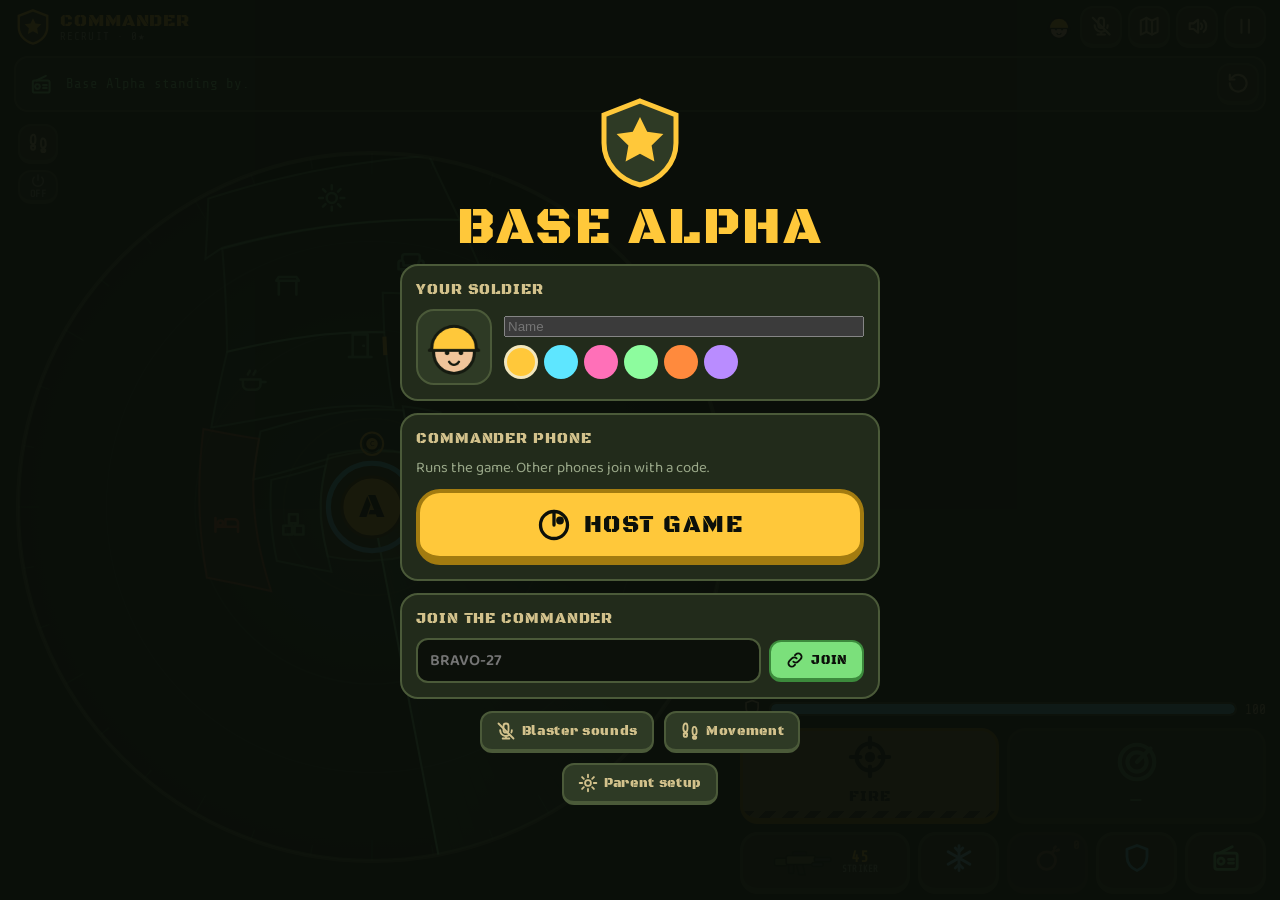
==== commit 9b0ea0ea: "Walk and grab animations for every monster in the AR scope - Full monster pack in source/assets/mons" ====
--- a/index.html
+++ b/index.html
@@ -411,12 +411,12 @@
     isUnifiedPlanSupported:${this.isUnifiedPlanSupported()}`}constructor(){this.isIOS="undefined"!=typeof navigator&&["iPad","iPhone","iPod"].includes(navigator.platform),this.supportedBrowsers=["firefox","chrome","safari"],this.minFirefoxVersion=59,this.minChromeVersion=72,this.minSafariVersion=605}},el=e=>!e||/^[A-Za-z0-9]+(?:[ _-][A-Za-z0-9]+)*$/.test(e),eh=()=>Math.random().toString(36).slice(2),eu={iceServers:[{urls:"stun:stun.l.google.com:19302"},{urls:["turn:eu-0.turn.peerjs.com:3478","turn:us-0.turn.peerjs.com:3478"],username:"peerjs",credential:"peerjsp"}],sdpSemantics:"unified-plan"},ef=new class extends n{noop(){}blobToArrayBuffer(e,t){let n=new FileReader;return n.onload=function(e){e.target&&t(e.target.result)},n.readAsArrayBuffer(e),n}binaryStringToArrayBuffer(e){let t=new Uint8Array(e.length);for(let n=0;n<e.length;n++)t[n]=255&e.charCodeAt(n);return t.buffer}isSecure(){return"https:"===location.protocol}constructor(...e){super(...e),this.CLOUD_HOST="0.peerjs.com",this.CLOUD_PORT=443,this.chunkedBrowsers={Chrome:1,chrome:1},this.defaultConfig=eu,this.browser=ed.getBrowser(),this.browserVersion=ed.getVersion(),this.pack=s,this.unpack=i,this.supports=function(){let e,t={browser:ed.isBrowserSupported(),webRTC:ed.isWebRTCSupported(),audioVideo:!1,data:!1,binaryBlob:!1,reliable:!1};if(!t.webRTC)return t;try{let n;e=new RTCPeerConnection(eu),t.audioVideo=!0;try{n=e.createDataChannel("_PEERJSTEST",{ordered:!0}),t.data=!0,t.reliable=!!n.ordered;try{n.binaryType="blob",t.binaryBlob=!ed.isIOS}catch(e){}}catch(e){}finally{n&&n.close()}}catch(e){}finally{e&&e.close()}return t}(),this.validateId=el,this.randomToken=eh}};"use strict";var em=new class{get logLevel(){return this._logLevel}set logLevel(e){this._logLevel=e}log(...e){this._logLevel>=3&&this._print(3,...e)}warn(...e){this._logLevel>=2&&this._print(2,...e)}error(...e){this._logLevel>=1&&this._print(1,...e)}setLogFunction(e){this._print=e}_print(e,...t){let n=["PeerJS: ",...t];for(let e in n)n[e]instanceof Error&&(n[e]="("+n[e].name+") "+n[e].message);e>=3?console.log(...n):e>=2?console.warn("WARNING",...n):e>=1&&console.error("ERROR",...n)}constructor(){this._logLevel=0}},e_={},eg=Object.prototype.hasOwnProperty,ey="~";function eC(){}function ev(e,t,n){this.fn=e,this.context=t,this.once=n||!1}function eb(e,t,n,r,i){if("function"!=typeof n)throw TypeError("The listener must be a function");var s=new ev(n,r||e,i),o=ey?ey+t:t;return e._events[o]?e._events[o].fn?e._events[o]=[e._events[o],s]:e._events[o].push(s):(e._events[o]=s,e._eventsCount++),e}function eT(e,t){0==--e._eventsCount?e._events=new eC:delete e._events[t]}function eS(){this._events=new eC,this._eventsCount=0}Object.create&&(eC.prototype=Object.create(null),new eC().__proto__||(ey=!1)),eS.prototype.eventNames=function(){var e,t,n=[];if(0===this._eventsCount)return n;for(t in e=this._events)eg.call(e,t)&&n.push(ey?t.slice(1):t);return Object.getOwnPropertySymbols?n.concat(Object.getOwnPropertySymbols(e)):n},eS.prototype.listeners=function(e){var t=ey?ey+e:e,n=this._events[t];if(!n)return[];if(n.fn)return[n.fn];for(var r=0,i=n.length,s=Array(i);r<i;r++)s[r]=n[r].fn;return s},eS.prototype.listenerCount=function(e){var t=ey?ey+e:e,n=this._events[t];return n?n.fn?1:n.length:0},eS.prototype.emit=function(e,t,n,r,i,s){var o=ey?ey+e:e;if(!this._events[o])return!1;var a,c,p=this._events[o],d=arguments.length;if(p.fn){switch(p.once&&this.removeListener(e,p.fn,void 0,!0),d){case 1:return p.fn.call(p.context),!0;case 2:return p.fn.call(p.context,t),!0;case 3:return p.fn.call(p.context,t,n),!0;case 4:return p.fn.call(p.context,t,n,r),!0;case 5:return p.fn.call(p.context,t,n,r,i),!0;case 6:return p.fn.call(p.context,t,n,r,i,s),!0}for(c=1,a=Array(d-1);c<d;c++)a[c-1]=arguments[c];p.fn.apply(p.context,a)}else{var l,h=p.length;for(c=0;c<h;c++)switch(p[c].once&&this.removeListener(e,p[c].fn,void 0,!0),d){case 1:p[c].fn.call(p[c].context);break;case 2:p[c].fn.call(p[c].context,t);break;case 3:p[c].fn.call(p[c].context,t,n);break;case 4:p[c].fn.call(p[c].context,t,n,r);break;default:if(!a)for(l=1,a=Array(d-1);l<d;l++)a[l-1]=arguments[l];p[c].fn.apply(p[c].context,a)}}return!0},eS.prototype.on=function(e,t,n){return eb(this,e,t,n,!1)},eS.prototype.once=function(e,t,n){return eb(this,e,t,n,!0)},eS.prototype.removeListener=function(e,t,n,r){var i=ey?ey+e:e;if(!this._events[i])return this;if(!t)return eT(this,i),this;var s=this._events[i];if(s.fn)s.fn!==t||r&&!s.once||n&&s.context!==n||eT(this,i);else{for(var o=0,a=[],c=s.length;o<c;o++)(s[o].fn!==t||r&&!s[o].once||n&&s[o].context!==n)&&a.push(s[o]);a.length?this._events[i]=1===a.length?a[0]:a:eT(this,i)}return this},eS.prototype.removeAllListeners=function(e){var t;return e?(t=ey?ey+e:e,this._events[t]&&eT(this,t)):(this._events=new eC,this._eventsCount=0),this},eS.prototype.off=eS.prototype.removeListener,eS.prototype.addListener=eS.prototype.on,eS.prefixed=ey,eS.EventEmitter=eS,e_=eS;var ek=function(e){return e.Data="data",e.Media="media",e}({}),eR=function(e){return e.BrowserIncompatible="browser-incompatible",e.Disconnected="disconnected",e.InvalidID="invalid-id",e.InvalidKey="invalid-key",e.Network="network",e.PeerUnavailable="peer-unavailable",e.SslUnavailable="ssl-unavailable",e.ServerError="server-error",e.SocketError="socket-error",e.SocketClosed="socket-closed",e.UnavailableID="unavailable-id",e.WebRTC="webrtc",e}({}),eP=function(e){return e.NegotiationFailed="negotiation-failed",e.ConnectionClosed="connection-closed",e}({}),ew=function(e){return e.NotOpenYet="not-open-yet",e.MessageToBig="message-too-big",e}({}),eE=function(e){return e.Binary="binary",e.BinaryUTF8="binary-utf8",e.JSON="json",e.None="raw",e}({}),ex=function(e){return e.Message="message",e.Disconnected="disconnected",e.Error="error",e.Close="close",e}({}),eD=function(e){return e.Heartbeat="HEARTBEAT",e.Candidate="CANDIDATE",e.Offer="OFFER",e.Answer="ANSWER",e.Open="OPEN",e.Error="ERROR",e.IdTaken="ID-TAKEN",e.InvalidKey="INVALID-KEY",e.Leave="LEAVE",e.Expire="EXPIRE",e}({});let eI="1.5.5";class eM extends e_.EventEmitter{start(e,t){this._id=e;let n=`${this._baseUrl}&id=${e}&token=${t}`;!this._socket&&this._disconnected&&(this._socket=new WebSocket(n+"&version="+eI),this._disconnected=!1,this._socket.onmessage=e=>{let t;try{t=JSON.parse(e.data),em.log("Server message received:",t)}catch(t){em.log("Invalid server message",e.data);return}this.emit(ex.Message,t)},this._socket.onclose=e=>{this._disconnected||(em.log("Socket closed.",e),this._cleanup(),this._disconnected=!0,this.emit(ex.Disconnected))},this._socket.onopen=()=>{this._disconnected||(this._sendQueuedMessages(),em.log("Socket open"),this._scheduleHeartbeat())})}_scheduleHeartbeat(){this._wsPingTimer=setTimeout(()=>{this._sendHeartbeat()},this.pingInterval)}_sendHeartbeat(){if(!this._wsOpen())return void em.log("Cannot send heartbeat, because socket closed");let e=JSON.stringify({type:eD.Heartbeat});this._socket.send(e),this._scheduleHeartbeat()}_wsOpen(){return!!this._socket&&1===this._socket.readyState}_sendQueuedMessages(){let e=[...this._messagesQueue];for(let t of(this._messagesQueue=[],e))this.send(t)}send(e){if(this._disconnected)return;if(!this._id)return void this._messagesQueue.push(e);if(!e.type)return void this.emit(ex.Error,"Invalid message");if(!this._wsOpen())return;let t=JSON.stringify(e);this._socket.send(t)}close(){this._disconnected||(this._cleanup(),this._disconnected=!0)}_cleanup(){this._socket&&(this._socket.onopen=this._socket.onmessage=this._socket.onclose=null,this._socket.close(),this._socket=void 0),clearTimeout(this._wsPingTimer)}constructor(e,t,n,r,i,s=5e3){super(),this.pingInterval=s,this._disconnected=!0,this._messagesQueue=[],this._baseUrl=(e?"wss://":"ws://")+t+":"+n+r+"peerjs?key="+i}}class eO{startConnection(e){let t=this._startPeerConnection();if(this.connection.peerConnection=t,this.connection.type===ek.Media&&e._stream&&this._addTracksToConnection(e._stream,t),e.originator){let n=this.connection,r={ordered:!!e.reliable},i=t.createDataChannel(n.label,r);n._initializeDataChannel(i),this._makeOffer()}else this.handleSDP("OFFER",e.sdp)}_startPeerConnection(){em.log("Creating RTCPeerConnection.");let e=new RTCPeerConnection(this.connection.provider.options.config);return this._setupListeners(e),e}_setupListeners(e){let t=this.connection.peer,n=this.connection.connectionId,r=this.connection.type,i=this.connection.provider;em.log("Listening for ICE candidates."),e.onicecandidate=e=>{e.candidate&&e.candidate.candidate&&(em.log(`Received ICE candidates for ${t}:`,e.candidate),i.socket.send({type:eD.Candidate,payload:{candidate:e.candidate,type:r,connectionId:n},dst:t}))},e.oniceconnectionstatechange=()=>{switch(e.iceConnectionState){case"failed":em.log("iceConnectionState is failed, closing connections to "+t),this.connection.emitError(eP.NegotiationFailed,"Negotiation of connection to "+t+" failed."),this.connection.close();break;case"closed":em.log("iceConnectionState is closed, closing connections to "+t),this.connection.emitError(eP.ConnectionClosed,"Connection to "+t+" closed."),this.connection.close();break;case"disconnected":em.log("iceConnectionState changed to disconnected on the connection with "+t);break;case"completed":e.onicecandidate=()=>{}}this.connection.emit("iceStateChanged",e.iceConnectionState)},em.log("Listening for data channel"),e.ondatachannel=e=>{em.log("Received data channel");let r=e.channel;i.getConnection(t,n)._initializeDataChannel(r)},em.log("Listening for remote stream"),e.ontrack=e=>{em.log("Received remote stream");let r=e.streams[0],s=i.getConnection(t,n);s.type===ek.Media&&this._addStreamToMediaConnection(r,s)}}cleanup(){em.log("Cleaning up PeerConnection to "+this.connection.peer);let e=this.connection.peerConnection;if(!e)return;this.connection.peerConnection=null,e.onicecandidate=e.oniceconnectionstatechange=e.ondatachannel=e.ontrack=()=>{};let t="closed"!==e.signalingState,n=!1,r=this.connection.dataChannel;r&&(n=!!r.readyState&&"closed"!==r.readyState),(t||n)&&e.close()}async _makeOffer(){let e=this.connection.peerConnection,t=this.connection.provider;try{let n=await e.createOffer(this.connection.options.constraints);em.log("Created offer."),this.connection.options.sdpTransform&&"function"==typeof this.connection.options.sdpTransform&&(n.sdp=this.connection.options.sdpTransform(n.sdp)||n.sdp);try{await e.setLocalDescription(n),em.log("Set localDescription:",n,`for:${this.connection.peer}`);let r={sdp:n,type:this.connection.type,connectionId:this.connection.connectionId,metadata:this.connection.metadata};if(this.connection.type===ek.Data){let e=this.connection;r={...r,label:e.label,reliable:e.reliable,serialization:e.serialization}}t.socket.send({type:eD.Offer,payload:r,dst:this.connection.peer})}catch(e){"OperationError: Failed to set local offer sdp: Called in wrong state: kHaveRemoteOffer"!=e&&(t.emitError(eR.WebRTC,e),em.log("Failed to setLocalDescription, ",e))}}catch(e){t.emitError(eR.WebRTC,e),em.log("Failed to createOffer, ",e)}}async _makeAnswer(){let e=this.connection.peerConnection,t=this.connection.provider;try{let n=await e.createAnswer();em.log("Created answer."),this.connection.options.sdpTransform&&"function"==typeof this.connection.options.sdpTransform&&(n.sdp=this.connection.options.sdpTransform(n.sdp)||n.sdp);try{await e.setLocalDescription(n),em.log("Set localDescription:",n,`for:${this.connection.peer}`),t.socket.send({type:eD.Answer,payload:{sdp:n,type:this.connection.type,connectionId:this.connection.connectionId},dst:this.connection.peer})}catch(e){t.emitError(eR.WebRTC,e),em.log("Failed to setLocalDescription, ",e)}}catch(e){t.emitError(eR.WebRTC,e),em.log("Failed to create answer, ",e)}}async handleSDP(e,t){t=new RTCSessionDescription(t);let n=this.connection.peerConnection,r=this.connection.provider;em.log("Setting remote description",t);try{await n.setRemoteDescription(t),em.log(`Set remoteDescription:${e} for:${this.connection.peer}`),"OFFER"===e&&await this._makeAnswer()}catch(e){r.emitError(eR.WebRTC,e),em.log("Failed to setRemoteDescription, ",e)}}async handleCandidate(e){em.log("handleCandidate:",e);try{await this.connection.peerConnection.addIceCandidate(e),em.log(`Added ICE candidate for:${this.connection.peer}`)}catch(e){this.connection.provider.emitError(eR.WebRTC,e),em.log("Failed to handleCandidate, ",e)}}_addTracksToConnection(e,t){if(em.log(`add tracks from stream ${e.id} to peer connection`),!t.addTrack)return em.error("Your browser does't support RTCPeerConnection#addTrack. Ignored.");e.getTracks().forEach(n=>{t.addTrack(n,e)})}_addStreamToMediaConnection(e,t){em.log(`add stream ${e.id} to media connection ${t.connectionId}`),t.addStream(e)}constructor(e){this.connection=e}}class eL extends e_.EventEmitter{emitError(e,t){em.error("Error:",t),this.emit("error",new eA(`${e}`,t))}}class eA extends Error{constructor(e,t){"string"==typeof t?super(t):(super(),Object.assign(this,t)),this.type=e}}class ej extends eL{get open(){return this._open}constructor(e,t,n){super(),this.peer=e,this.provider=t,this.options=n,this._open=!1,this.metadata=n.metadata}}class eB extends ej{get type(){return ek.Media}get localStream(){return this._localStream}get remoteStream(){return this._remoteStream}_initializeDataChannel(e){this.dataChannel=e,this.dataChannel.onopen=()=>{em.log(`DC#${this.connectionId} dc connection success`),this.emit("willCloseOnRemote")},this.dataChannel.onclose=()=>{em.log(`DC#${this.connectionId} dc closed for:`,this.peer),this.close()}}addStream(e){em.log("Receiving stream",e),this._remoteStream=e,super.emit("stream",e)}handleMessage(e){let t=e.type,n=e.payload;switch(e.type){case eD.Answer:this._negotiator.handleSDP(t,n.sdp),this._open=!0;break;case eD.Candidate:this._negotiator.handleCandidate(n.candidate);break;default:em.warn(`Unrecognized message type:${t} from peer:${this.peer}`)}}answer(e,t={}){if(this._localStream)return void em.warn("Local stream already exists on this MediaConnection. Are you answering a call twice?");for(let n of(this._localStream=e,t&&t.sdpTransform&&(this.options.sdpTransform=t.sdpTransform),this._negotiator.startConnection({...this.options._payload,_stream:e}),this.provider._getMessages(this.connectionId)))this.handleMessage(n);this._open=!0}close(){this._negotiator&&(this._negotiator.cleanup(),this._negotiator=null),this._localStream=null,this._remoteStream=null,this.provider&&(this.provider._removeConnection(this),this.provider=null),this.options&&this.options._stream&&(this.options._stream=null),this.open&&(this._open=!1,super.emit("close"))}constructor(e,t,n){super(e,t,n),this._localStream=this.options._stream,this.connectionId=this.options.connectionId||eB.ID_PREFIX+ef.randomToken(),this._negotiator=new eO(this),this._localStream&&this._negotiator.startConnection({_stream:this._localStream,originator:!0})}}eB.ID_PREFIX="mc_";class eU{_buildRequest(e){let t=this._options.secure?"https":"http",{host:n,port:r,path:i,key:s}=this._options,o=new URL(`${t}://${n}:${r}${i}${s}/${e}`);return o.searchParams.set("ts",`${Date.now()}${Math.random()}`),o.searchParams.set("version",eI),fetch(o.href,{referrerPolicy:this._options.referrerPolicy})}async retrieveId(){try{let e=await this._buildRequest("id");if(200!==e.status)throw Error(`Error. Status:${e.status}`);return e.text()}catch(t){em.error("Error retrieving ID",t);let e="";throw"/"===this._options.path&&this._options.host!==ef.CLOUD_HOST&&(e=" If you passed in a `path` to your self-hosted PeerServer, you'll also need to pass in that same path when creating a new Peer."),Error("Could not get an ID from the server."+e)}}async listAllPeers(){try{let e=await this._buildRequest("peers");if(200!==e.status){if(401===e.status){let e="";throw e=this._options.host===ef.CLOUD_HOST?"It looks like you're using the cloud server. You can email team@peerjs.com to enable peer listing for your API key.":"You need to enable `allow_discovery` on your self-hosted PeerServer to use this feature.",Error("It doesn't look like you have permission to list peers IDs. "+e)}throw Error(`Error. Status:${e.status}`)}return e.json()}catch(e){throw em.error("Error retrieving list peers",e),Error("Could not get list peers from the server."+e)}}constructor(e){this._options=e}}class eF extends ej{get type(){return ek.Data}_initializeDataChannel(e){this.dataChannel=e,this.dataChannel.onopen=()=>{em.log(`DC#${this.connectionId} dc connection success`),this._open=!0,this.emit("open")},this.dataChannel.onmessage=e=>{em.log(`DC#${this.connectionId} dc onmessage:`,e.data)},this.dataChannel.onclose=()=>{em.log(`DC#${this.connectionId} dc closed for:`,this.peer),this.close()}}close(e){if(e?.flush)return void this.send({__peerData:{type:"close"}});this._negotiator&&(this._negotiator.cleanup(),this._negotiator=null),this.provider&&(this.provider._removeConnection(this),this.provider=null),this.dataChannel&&(this.dataChannel.onopen=null,this.dataChannel.onmessage=null,this.dataChannel.onclose=null,this.dataChannel=null),this.open&&(this._open=!1,super.emit("close"))}send(e,t=!1){return this.open?this._send(e,t):void this.emitError(ew.NotOpenYet,"Connection is not open. You should listen for the `open` event before sending messages.")}async handleMessage(e){let t=e.payload;switch(e.type){case eD.Answer:await this._negotiator.handleSDP(e.type,t.sdp);break;case eD.Candidate:await this._negotiator.handleCandidate(t.candidate);break;default:em.warn("Unrecognized message type:",e.type,"from peer:",this.peer)}}constructor(e,t,n){super(e,t,n),this.connectionId=this.options.connectionId||eF.ID_PREFIX+eh(),this.label=this.options.label||this.connectionId,this.reliable=!!this.options.reliable,this._negotiator=new eO(this),this._negotiator.startConnection(this.options._payload||{originator:!0,reliable:this.reliable})}}eF.ID_PREFIX="dc_",eF.MAX_BUFFERED_AMOUNT=8388608;class eN extends eF{get bufferSize(){return this._bufferSize}_initializeDataChannel(e){super._initializeDataChannel(e),this.dataChannel.binaryType="arraybuffer",this.dataChannel.addEventListener("message",e=>this._handleDataMessage(e))}_bufferedSend(e){(this._buffering||!this._trySend(e))&&(this._buffer.push(e),this._bufferSize=this._buffer.length)}_trySend(e){if(!this.open)return!1;if(this.dataChannel.bufferedAmount>eF.MAX_BUFFERED_AMOUNT)return this._buffering=!0,setTimeout(()=>{this._buffering=!1,this._tryBuffer()},50),!1;try{this.dataChannel.send(e)}catch(e){return em.error(`DC#:${this.connectionId} Error when sending:`,e),this._buffering=!0,this.close(),!1}return!0}_tryBuffer(){if(!this.open||0===this._buffer.length)return;let e=this._buffer[0];this._trySend(e)&&(this._buffer.shift(),this._bufferSize=this._buffer.length,this._tryBuffer())}close(e){if(e?.flush)return void this.send({__peerData:{type:"close"}});this._buffer=[],this._bufferSize=0,super.close()}constructor(...e){super(...e),this._buffer=[],this._bufferSize=0,this._buffering=!1}}class ez extends eN{close(e){super.close(e),this._chunkedData={}}_handleDataMessage({data:e}){let t=i(e),n=t.__peerData;if(n)return"close"===n.type?void this.close():void this._handleChunk(t);this.emit("data",t)}_handleChunk(e){let t=e.__peerData,n=this._chunkedData[t]||{data:[],count:0,total:e.total};if(n.data[e.n]=new Uint8Array(e.data),n.count++,this._chunkedData[t]=n,n.total===n.count){delete this._chunkedData[t];let e=function(e){let t=0;for(let n of e)t+=n.byteLength;let n=new Uint8Array(t),r=0;for(let t of e)n.set(t,r),r+=t.byteLength;return n}(n.data);this._handleDataMessage({data:e})}}_send(e,t){let n=s(e);return n instanceof Promise?this._send_blob(n):!t&&n.byteLength>this.chunker.chunkedMTU?void this._sendChunks(n):void this._bufferedSend(n)}async _send_blob(e){let t=await e;if(t.byteLength>this.chunker.chunkedMTU)return void this._sendChunks(t);this._bufferedSend(t)}_sendChunks(e){let t=this.chunker.chunk(e);for(let e of(em.log(`DC#${this.connectionId} Try to send ${t.length} chunks...`),t))this.send(e,!0)}constructor(e,t,r){super(e,t,r),this.chunker=new n,this.serialization=eE.Binary,this._chunkedData={}}}class e$ extends eN{_handleDataMessage({data:e}){super.emit("data",e)}_send(e,t){this._bufferedSend(e)}constructor(...e){super(...e),this.serialization=eE.None}}class eV extends eN{_handleDataMessage({data:e}){let t=this.parse(this.decoder.decode(e)),n=t.__peerData;if(n&&"close"===n.type)return void this.close();this.emit("data",t)}_send(e,t){let n=this.encoder.encode(this.stringify(e));if(n.byteLength>=ef.chunkedMTU)return void this.emitError(ew.MessageToBig,"Message too big for JSON channel");this._bufferedSend(n)}constructor(...e){super(...e),this.serialization=eE.JSON,this.encoder=new TextEncoder,this.decoder=new TextDecoder,this.stringify=JSON.stringify,this.parse=JSON.parse}}class eG extends eL{get id(){return this._id}get options(){return this._options}get open(){return this._open}get socket(){return this._socket}get connections(){let e=Object.create(null);for(let[t,n]of this._connections)e[t]=n;return e}get destroyed(){return this._destroyed}get disconnected(){return this._disconnected}_createServerConnection(){let e=new eM(this._options.secure,this._options.host,this._options.port,this._options.path,this._options.key,this._options.pingInterval);return e.on(ex.Message,e=>{this._handleMessage(e)}),e.on(ex.Error,e=>{this._abort(eR.SocketError,e)}),e.on(ex.Disconnected,()=>{this.disconnected||(this.emitError(eR.Network,"Lost connection to server."),this.disconnect())}),e.on(ex.Close,()=>{this.disconnected||this._abort(eR.SocketClosed,"Underlying socket is already closed.")}),e}_initialize(e){this._id=e,this.socket.start(e,this._options.token)}_handleMessage(e){let t=e.type,n=e.payload,r=e.src;switch(t){case eD.Open:this._lastServerId=this.id,this._open=!0,this.emit("open",this.id);break;case eD.Error:this._abort(eR.ServerError,n.msg);break;case eD.IdTaken:this._abort(eR.UnavailableID,`ID "${this.id}" is taken`);break;case eD.InvalidKey:this._abort(eR.InvalidKey,`API KEY "${this._options.key}" is invalid`);break;case eD.Leave:em.log(`Received leave message from ${r}`),this._cleanupPeer(r),this._connections.delete(r);break;case eD.Expire:this.emitError(eR.PeerUnavailable,`Could not connect to peer ${r}`);break;case eD.Offer:{let e=n.connectionId,t=this.getConnection(r,e);if(t&&(t.close(),em.warn(`Offer received for existing Connection ID:${e}`)),n.type===ek.Media){let i=new eB(r,this,{connectionId:e,_payload:n,metadata:n.metadata});t=i,this._addConnection(r,t),this.emit("call",i)}else{if(n.type!==ek.Data)return void em.warn(`Received malformed connection type:${n.type}`);let i=new this._serializers[n.serialization](r,this,{connectionId:e,_payload:n,metadata:n.metadata,label:n.label,serialization:n.serialization,reliable:n.reliable});t=i,this._addConnection(r,t),this.emit("connection",i)}for(let n of this._getMessages(e))t.handleMessage(n);break}default:{if(!n)return void em.warn(`You received a malformed message from ${r} of type ${t}`);let i=n.connectionId,s=this.getConnection(r,i);s&&s.peerConnection?s.handleMessage(e):i?this._storeMessage(i,e):em.warn("You received an unrecognized message:",e)}}}_storeMessage(e,t){this._lostMessages.has(e)||this._lostMessages.set(e,[]),this._lostMessages.get(e).push(t)}_getMessages(e){let t=this._lostMessages.get(e);return t?(this._lostMessages.delete(e),t):[]}connect(e,t={}){if(t={serialization:"default",...t},this.disconnected){em.warn("You cannot connect to a new Peer because you called .disconnect() on this Peer and ended your connection with the server. You can create a new Peer to reconnect, or call reconnect on this peer if you believe its ID to still be available."),this.emitError(eR.Disconnected,"Cannot connect to new Peer after disconnecting from server.");return}let n=new this._serializers[t.serialization](e,this,t);return this._addConnection(e,n),n}call(e,t,n={}){if(this.disconnected){em.warn("You cannot connect to a new Peer because you called .disconnect() on this Peer and ended your connection with the server. You can create a new Peer to reconnect."),this.emitError(eR.Disconnected,"Cannot connect to new Peer after disconnecting from server.");return}if(!t)return void em.error("To call a peer, you must provide a stream from your browser's `getUserMedia`.");let r=new eB(e,this,{...n,_stream:t});return this._addConnection(e,r),r}_addConnection(e,t){em.log(`add connection ${t.type}:${t.connectionId} to peerId:${e}`),this._connections.has(e)||this._connections.set(e,[]),this._connections.get(e).push(t)}_removeConnection(e){let t=this._connections.get(e.peer);if(t){let n=t.indexOf(e);-1!==n&&t.splice(n,1)}this._lostMessages.delete(e.connectionId)}getConnection(e,t){let n=this._connections.get(e);if(!n)return null;for(let e of n)if(e.connectionId===t)return e;return null}_delayedAbort(e,t){setTimeout(()=>{this._abort(e,t)},0)}_abort(e,t){em.error("Aborting!"),this.emitError(e,t),this._lastServerId?this.disconnect():this.destroy()}destroy(){this.destroyed||(em.log(`Destroy peer with ID:${this.id}`),this.disconnect(),this._cleanup(),this._destroyed=!0,this.emit("close"))}_cleanup(){for(let e of this._connections.keys())this._cleanupPeer(e),this._connections.delete(e);this.socket.removeAllListeners()}_cleanupPeer(e){let t=this._connections.get(e);if(t)for(let e of t)e.close()}disconnect(){if(this.disconnected)return;let e=this.id;em.log(`Disconnect peer with ID:${e}`),this._disconnected=!0,this._open=!1,this.socket.close(),this._lastServerId=e,this._id=null,this.emit("disconnected",e)}reconnect(){if(this.disconnected&&!this.destroyed)em.log(`Attempting reconnection to server with ID ${this._lastServerId}`),this._disconnected=!1,this._initialize(this._lastServerId);else if(this.destroyed)throw Error("This peer cannot reconnect to the server. It has already been destroyed.");else if(this.disconnected||this.open)throw Error(`Peer ${this.id} cannot reconnect because it is not disconnected from the server!`);else em.error("In a hurry? We're still trying to make the initial connection!")}listAllPeers(e=e=>{}){this._api.listAllPeers().then(t=>e(t)).catch(e=>this._abort(eR.ServerError,e))}constructor(e,t){let n;if(super(),this._serializers={raw:e$,json:eV,binary:ez,"binary-utf8":ez,default:ez},this._id=null,this._lastServerId=null,this._destroyed=!1,this._disconnected=!1,this._open=!1,this._connections=new Map,this._lostMessages=new Map,e&&e.constructor==Object?t=e:e&&(n=e.toString()),t={debug:0,host:ef.CLOUD_HOST,port:ef.CLOUD_PORT,path:"/",key:eG.DEFAULT_KEY,token:ef.randomToken(),config:ef.defaultConfig,referrerPolicy:"strict-origin-when-cross-origin",serializers:{},...t},this._options=t,this._serializers={...this._serializers,...this.options.serializers},"/"===this._options.host&&(this._options.host=window.location.hostname),this._options.path&&("/"!==this._options.path[0]&&(this._options.path="/"+this._options.path),"/"!==this._options.path[this._options.path.length-1]&&(this._options.path+="/")),void 0===this._options.secure&&this._options.host!==ef.CLOUD_HOST?this._options.secure=ef.isSecure():this._options.host==ef.CLOUD_HOST&&(this._options.secure=!0),this._options.logFunction&&em.setLogFunction(this._options.logFunction),em.logLevel=this._options.debug||0,this._api=new eU(t),this._socket=this._createServerConnection(),!ef.supports.audioVideo&&!ef.supports.data)return void this._delayedAbort(eR.BrowserIncompatible,"The current browser does not support WebRTC");if(n&&!ef.validateId(n))return void this._delayedAbort(eR.InvalidID,`ID "${n}" is invalid`);n?this._initialize(n):this._api.retrieveId().then(e=>this._initialize(e)).catch(e=>this._abort(eR.ServerError,e))}}eG.DEFAULT_KEY="peerjs",window.peerjs={Peer:eG,util:ef},window.Peer=eG})();
 
 </script>
-<script>(()=>{var h={},c=q=>document.querySelector(q),LV=q=>[...document.querySelectorAll(q)],nq=(q,V)=>q+Math.random()*(V-q),lq=q=>q[Math.floor(Math.random()*q.length)],tq=(q,V,A)=>Math.max(V,Math.min(A,q)),H=Math.PI*2,v=q=>String(q).replace(/[&<>"']/g,V=>({"&":"&amp;","<":"&lt;",">":"&gt;",'"':"&quot;","'":"&#39;"})[V]),Ot=()=>Math.random().toString(36).slice(2,10);function pq(q,V){try{let A=JSON.parse(localStorage.getItem(q));return A??V}catch{return V}}function Vq(q,V){try{localStorage.setItem(q,JSON.stringify(V))}catch{}}var Y=Object.assign({rot:0,speaker:null,sound:!0,view:"dock",shotMode:"snap",sens:.55,strict:.78,micOn:!1,lastCode:""},pq("ba2.settings",{})),N=()=>Vq("ba2.settings",Y),u=Object.assign({id:"p"+Ot(),name:"",color:0,av:0},pq("ba2.profile",{})),xV=()=>Vq("ba2.profile",u);pq("ba2.profile",null)||xV();var E={balcony:{n:"Balcony",say:"the balcony",x:430,y:215},frontdoor:{n:"Front Door",say:"the front door",x:600,y:845,out:[770,845]},living:{n:"Living Room",say:"the living room",x:470,y:470},couch:{n:"Couch",say:"the couch",x:655,y:525},nook1:{n:"Nook 1",say:"nook one",x:190,y:460},nook2:{n:"Nook 2",say:"nook two",x:715,y:385},dining:{n:"Dining Table",say:"the dining table",x:335,y:595},kitchen:{n:"Kitchen",say:"the kitchen",x:330,y:895},hall:{n:"Hall",say:"the hall",x:470,y:1072},bath:{n:"Bathroom",say:"the bathroom",x:632,y:1065},master:{n:"Master Bedroom",say:"the master bedroom",x:275,y:1175},toy:{n:"Toy Room",say:"the toy room",x:448,y:1192},base:{n:"Base Alpha",say:"Base Alpha",x:552,y:1172}},X=E.base,Lt=[["balcony","living"],["living","nook1"],["living","nook2"],["living","couch"],["living","dining"],["nook1","dining"],["dining","kitchen"],["kitchen","frontdoor"],["kitchen","hall"],["hall","bath"],["hall","master"],["hall","toy"],["hall","base"]],QV={};for(let q in E)QV[q]=[];for(let[q,V]of Lt)QV[q].push(V),QV[V].push(q);function Qq(q,V){if(q===V||!E[q]||!E[V])return[];let A={[q]:null},t=[q];for(;t.length;){let s=t.shift();if(s===V)break;for(let i of QV[s])i in A||(A[i]=s,t.push(i))}if(!(V in A))return[];let e=[];for(let s=V;s!==q;s=A[s])e.unshift(s);return e}var Uq={balcony:[[20,170],[740,18],[812,322],[110,405],[60,440]],living:[[110,410],[812,322],[872,652],[578,656],[578,800],[205,800]],kitchen:[[205,800],[578,800],[585,1020],[205,1e3]],hall:[[350,1035],[600,1025],[600,1110],[350,1125]],bath:[[600,1015],[666,1015],[666,1116],[600,1110]],master:[[180,1e3],[350,1050],[350,1130],[372,1322],[195,1325]],toy:[[396,1130],[500,1125],[500,1255],[400,1258]],base:[[500,1110],[600,1110],[598,1226],[500,1230]]},GA=["couch","nook1","nook2","dining"];function jt(q,V,A){let t=!1;for(let e=0,s=A.length-1;e<A.length;s=e++){let[i,a]=A[e],[n,r]=A[s];a>V!=r>V&&q<(n-i)*(V-a)/(r-a)+i&&(t=!t)}return t}function Mq(q,V){if(Math.hypot(q-578,V-845)<55)return"frontdoor";for(let A of GA)if(Math.hypot(q-E[A].x,V-E[A].y)<70)return A;for(let A in Uq)if(jt(q,V,Uq[A]))return A;return null}var Sq=q=>GA.includes(q)?"living":q==="frontdoor"?"kitchen":q,Ht={balcony:["living"],living:["balcony","kitchen"],kitchen:["living","hall"],hall:["kitchen","bath","master","toy","base"],bath:["hall"],master:["hall"],toy:["hall"],base:["hall"]},bA=(q,V)=>q===V||(Ht[q]||[]).includes(V),nV=140,lV={z:6,h:5,tk:8,sp:4,iv:6,sl:7,dn:9},jq=["balcony","living","couch","nook1","nook2","dining","kitchen","hall","bath","toy","master"],KA=["balcony","frontdoor","living","couch","nook1","nook2","dining","kitchen","hall","bath","toy","master"],JA=["base","hall","toy","bath","master","kitchen","frontdoor","dining","living","couch","nook1","nook2","balcony"],Z={z:{n:"Zombie",hp:2,sp:22,dmg:4},h:{n:"Horde",hp:10,sp:15,dmg:9},tk:{n:"Tank mutant",hp:8,sp:11,dmg:7,mut:1,armor:1},sp:{n:"Speedy mutant",hp:2,sp:52,dmg:6,mut:1,dodge:1},iv:{n:"Invisible mutant",hp:4,sp:18,dmg:5,mut:1},sl:{n:"Sleepy giant",hp:12,sp:12,dmg:8,mut:1},dn:{n:"Dancing mutant",hp:1,sp:19,dmg:4,mut:1},my:{n:"Mystery signal",hp:2,sp:18,dmg:3},cat:{n:"Friendly cat",hp:1,sp:30,dmg:0,friendly:1}},SV=[["z","Zombie"],["h","Horde"],["tk","Tank"],["sp","Speedy"],["iv","Invisible"],["sl","Sleepy giant"],["dn","Dancer"],["my","Mystery"]],RA=.35,J={handgun:{n:"Handgun",short:"PISTOL",dmg:1,acc:.86,fall:.1,rng:450,cone:42,ammo:1/0,cd:.35,modes:[],pack:0,d:"Weak but never runs out."},striker:{n:"Striker AR",short:"STRIKER",dmg:2,acc:.88,fall:.07,rng:520,cone:38,ammo:45,cd:.2,modes:["freeze","bomb"],pack:30,d:"Balanced rifle. Freeze and bomb rounds."},viper:{n:"Viper AR",short:"VIPER",dmg:1,acc:.84,fall:.12,rng:400,cone:46,ammo:60,cd:.1,modes:[],pack:45,d:"Super fast. Best up close."},longshot:{n:"Longshot AR",short:"LONGSHOT",dmg:4,acc:.93,fall:.03,rng:1e3,cone:26,ammo:16,cd:.8,modes:["freeze"],pack:10,d:"Slow, accurate from far away, hits hard."},laser:{n:"Laser Rifle",short:"LASER",dmg:4,acc:.95,fall:.04,rng:650,cone:32,ammo:1/0,cd:.2,recharge:3,modes:["freeze"],pack:0,d:"Never runs out. Needs 3 seconds to recharge."},cannon:{n:"Heavy Cannon",short:"CANNON",dmg:6,acc:.76,fall:.08,rng:480,cone:42,ammo:8,cd:1.2,modes:["bomb","freeze"],splash:1,pack:4,d:"Huge damage. Bomb rounds hit everything nearby."}},Gq=["handgun","striker","viper","longshot","laser","cannon"],DV=10,bq={medkit:{n:"Medkit",d:"Heals a hurt teammate."},freezebomb:{n:"Freeze bomb",d:"Freezes every monster for 6 seconds."},bomb:{n:"Bomb rounds",d:"Load into the Striker or Cannon. Hits everything nearby."},drone:{n:"Scout drone",d:"Scans the apartment by itself for 90 seconds."},turret:{n:"Mini turret",d:"Shoots monsters near you for 30 seconds."},booster:{n:"Laser booster",d:"Laser recharges twice as fast for 20 shots."}},jV=["medkit","freezebomb","bomb","booster","drone","turret"],FA=20,Hq={scope:{n:"Scope",d:"+12% accuracy with every weapon."},vest:{n:"Armor vest",d:"Half the chance of getting hurt."},nvg:{n:"Night-vision goggles",d:"See invisible mutants without scanning."}},AV=["scope","vest","nvg"];function HV(){return{w:{handgun:1,striker:1},ammo:{striker:45,viper:0,longshot:0,cannon:0},it:{medkit:1,freezebomb:1,bomb:0,drone:0,turret:0,booster:0},gear:{},boost:0}}var Nq=[["Recruit",0],["Private",3],["Corporal",8],["Sergeant",15],["Lieutenant",25],["Captain",40],["Major",60],["Commander",85]],Pq=q=>{let V=0;return Nq.forEach((A,t)=>{q>=A[1]&&(V=t)}),V},dq={supply:{ic:"box",t:"SUPPLY RUN",go:q=>`Supply run! Get a power cell from ${q}. Any toy can be the power cell.`,act:"tap",need:1,btn:"GRAB",bic:"hand",actSay:"Grab the power cell!",done:"Power cell secured! Hurry back to Base Alpha!",reward:["bomb","freezebomb","turret"]},ammo:{ic:"ammo",t:"AMMO RUN",go:q=>`Ammo run! There's an ammo crate in ${q}. Go get it!`,act:"tap",need:1,btn:"PICK UP",bic:"ammo",actSay:"Pick up the ammo crate!",done:"Ammo crate secured! Back to base!",reward:["ammo"]},rescue:{ic:"teddy",t:"RESCUE",go:q=>`Distress call! A survivor is trapped in ${q}. Bring them back to base!`,act:"tap",need:1,btn:"RESCUE",bic:"teddy",actSay:"Find the survivor and pick them up gently.",done:"Survivor rescued! Bring them home to Base Alpha!",reward:["medkit"]},gen:{ic:"bolt",t:"GENERATOR",go:q=>`Power failure! The radar is down. Go restart the generator in ${q}!`,act:"hold",need:1,btn:"HOLD",bic:"bolt",actSay:"Hold the button to restart the generator!",done:"Generator running! Radar back online. Return to base!",reward:["drone","booster"]},sensor:{ic:"antenna",t:"FIX SENSOR",go:q=>`A radar sensor is broken in ${q}. Go fix it, Commander!`,act:"tap",need:5,btn:"FIX",bic:"wrench",actSay:"Tap fix five times to repair the sensor.",done:"Sensor fixed! Return to base!",reward:["scope","drone"]},scout:{ic:"binos",t:"SCOUT",go:q=>`Scout mission. Check ${q} for monsters.`,act:"tap",need:1,btn:"LOOK",bic:"binos",actSay:"Look around carefully, then press the button.",reward:["ammo"]},sneak:{ic:"feet",t:"SNEAK",go:q=>`A horde is sleeping in ${q}. Tiptoe through without waking them!`,act:"tap",need:1,btn:"MADE IT",bic:"feet",actSay:"Shh. Tiptoe. Quiet as a mouse.",done:"You did it! They are still snoring. Back to base, quietly.",reward:["nvg","vest"]}},NV=[["mission","flag","New mission","Random mission in an allowed room"],["ammo","ammo","Ammo run","Fetch an ammo crate"],["drop","crate","Timed supply drop","Crate appears in a room. 75 seconds to grab it"],["distress","teddy","Distress call","Rescue a stuffed-animal survivor"],["supply","box","Supply run","Fetch a power cell (any toy)"],["power","bolt","Power failure","Radar goes dark until the generator restarts"],["interf","static","Interference","Mystery signal: a mutant or a cat"],["sneak","feet","Sleeping horde","Tiptoe mission past sleepers"],["barricade","barricade","Barricade damaged","Shield drops 35%. Hold repair"],["injure","medkit","Someone gets hurt","Random player needs a medkit"],["sensor","antenna","Broken sensor","Tap-to-fix mission"],["scout","binos","Scout","Check a room. Might find a zombie"],["robot","robot","Friendly robot","Full shield plus a bonus bubble"],["finale","heli","Chopper finale","Clear the balcony. Chopper lands. +3 stars"],["night","moon","Night watch","Monsters retreat. Calm goodnight"]],PV=["Commander {n}, report to base!","Movement detected. Stay alert.","Great shooting, Commander {n}!","Something is coming. Get ready.","Take cover behind the couch!","Teammate needs backup in the kitchen!","Shh. Listen. Did you hear that?","Water break! Hydrate, troopers.","You are the bravest commander in the whole base!","Five minutes until lights out, Commander.","Commander {n}, salute!","Check your ammo, soldier!"],rV=[["alert","HELP!","{n} needs help!"],["feet","COMING","{n} is coming!"],["check","CLEAR","{n} says: all clear here."],["ammo","AMMO","{n} needs ammo!"],["medkit","MEDIC","{n} needs a medic!"],["shield","COVER ME","{n} says: cover me!"]],Bq=["#ffc83a","#5ee6ff","#ff70b8","#8dfc9e","#ff8a3d","#b98cff"],TA=["helmet","beret","cap","goggles","bandana","astro"];var Xq={icon:{z:"[data-uri]",h:"[data-uri]",tk:"[data-uri]",sp:"[data-uri]",iv:"[data-uri]",sl:"[data-uri]",dn:"[data-uri]"},body:{dn:{walk:["[data-uri]","[data-uri]","[data-uri]","[data-uri]","[data-uri]","[data-uri]","[data-uri]","[data-uri]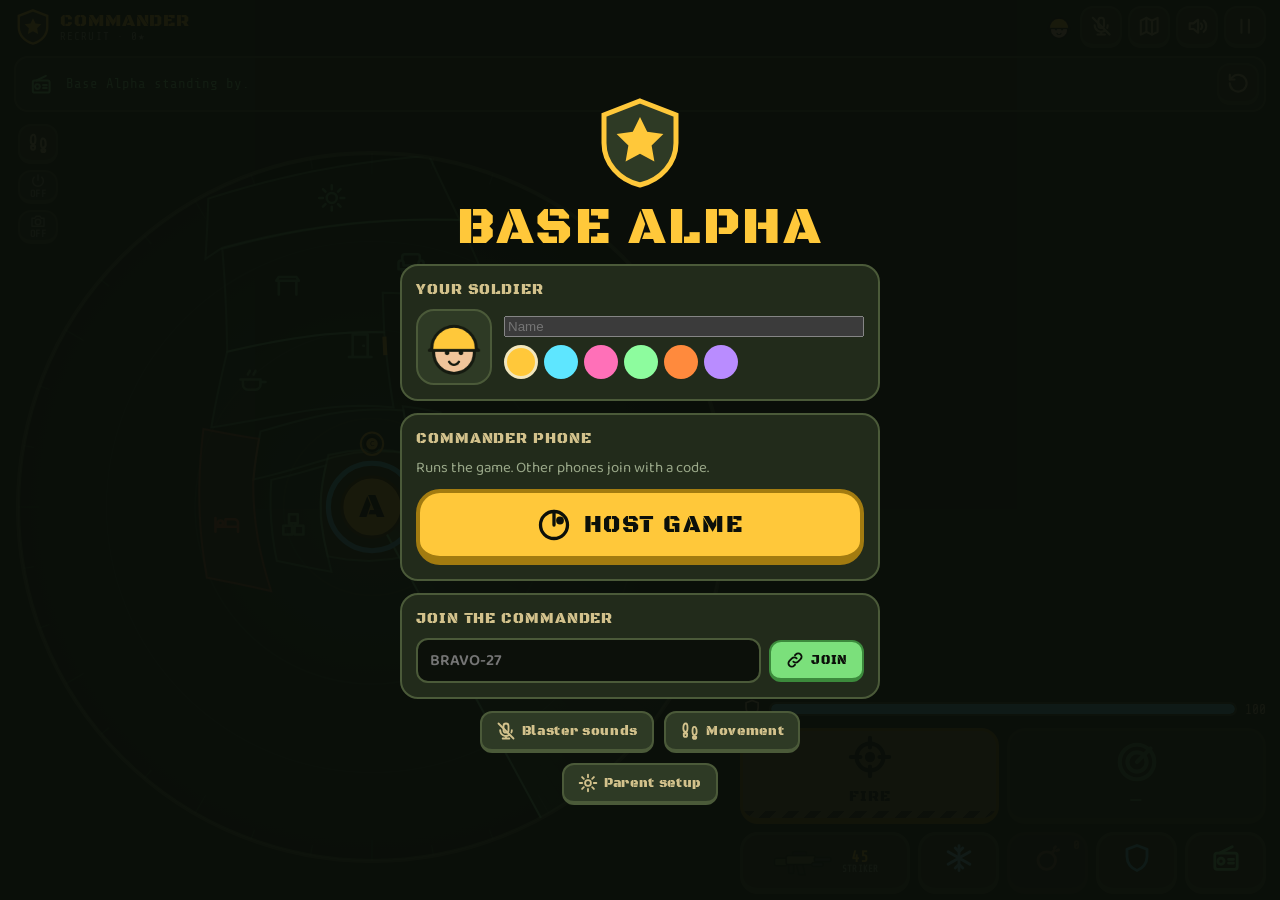
==== commit 509113a0: "AR camera button, camera pops up when monsters get close, several blasters in one-sound mode, restar" ====
--- a/index.html
+++ b/index.html
@@ -311,6 +311,7 @@
 .fab2{top:50px;width:40px;height:34px;display:flex;align-items:center;justify-content:center;flex-direction:column;gap:0;padding:2px 0;line-height:1}
 .fab2 .ico{width:16px;height:16px}.fab2 i{font-style:normal;font-family:var(--f-mono);font-size:10px;font-weight:700;letter-spacing:.04em}
 .fab2:not(.live){color:var(--muted);opacity:.85}
+.fab2b{top:90px}
 .fab3{top:auto;bottom:6px;left:auto;right:4px;width:44px;height:44px}
 .pb.fire.lock{box-shadow:0 0 0 3px var(--phos),0 0 22px rgba(141,252,158,.55)}
 .pb.wpn.boost .am small{color:var(--phos)}
@@ -366,6 +367,7 @@
   <div id="scope" class="scope" hidden><video id="scopeVid" playsinline muted autoplay></video><canvas id="scopeCv" aria-label="AR scope. Tap a monster to target it."></canvas><button id="scopeX" class="scopex" aria-label="Close the scope"></button></div>
   <button id="moveFab" class="ibtn fab" aria-label="Movement tracking and AR scope"></button>
   <button id="trackFab" class="ibtn fab fab2" aria-label="Tracking on or off"></button>
+  <button id="camFab" class="ibtn fab fab2 fab2b" aria-label="AR camera on or off"></button>
   <div class="status" id="statusRow">
     <div id="shbar" class="shbar"><span id="shIc"></span><div class="track"><div class="fill" id="shFill"></div></div><span id="shPct">100</span></div>
     <span id="mchip" class="mchip" hidden></span>
@@ -411,12 +413,12 @@
     isUnifiedPlanSupported:${this.isUnifiedPlanSupported()}`}constructor(){this.isIOS="undefined"!=typeof navigator&&["iPad","iPhone","iPod"].includes(navigator.platform),this.supportedBrowsers=["firefox","chrome","safari"],this.minFirefoxVersion=59,this.minChromeVersion=72,this.minSafariVersion=605}},el=e=>!e||/^[A-Za-z0-9]+(?:[ _-][A-Za-z0-9]+)*$/.test(e),eh=()=>Math.random().toString(36).slice(2),eu={iceServers:[{urls:"stun:stun.l.google.com:19302"},{urls:["turn:eu-0.turn.peerjs.com:3478","turn:us-0.turn.peerjs.com:3478"],username:"peerjs",credential:"peerjsp"}],sdpSemantics:"unified-plan"},ef=new class extends n{noop(){}blobToArrayBuffer(e,t){let n=new FileReader;return n.onload=function(e){e.target&&t(e.target.result)},n.readAsArrayBuffer(e),n}binaryStringToArrayBuffer(e){let t=new Uint8Array(e.length);for(let n=0;n<e.length;n++)t[n]=255&e.charCodeAt(n);return t.buffer}isSecure(){return"https:"===location.protocol}constructor(...e){super(...e),this.CLOUD_HOST="0.peerjs.com",this.CLOUD_PORT=443,this.chunkedBrowsers={Chrome:1,chrome:1},this.defaultConfig=eu,this.browser=ed.getBrowser(),this.browserVersion=ed.getVersion(),this.pack=s,this.unpack=i,this.supports=function(){let e,t={browser:ed.isBrowserSupported(),webRTC:ed.isWebRTCSupported(),audioVideo:!1,data:!1,binaryBlob:!1,reliable:!1};if(!t.webRTC)return t;try{let n;e=new RTCPeerConnection(eu),t.audioVideo=!0;try{n=e.createDataChannel("_PEERJSTEST",{ordered:!0}),t.data=!0,t.reliable=!!n.ordered;try{n.binaryType="blob",t.binaryBlob=!ed.isIOS}catch(e){}}catch(e){}finally{n&&n.close()}}catch(e){}finally{e&&e.close()}return t}(),this.validateId=el,this.randomToken=eh}};"use strict";var em=new class{get logLevel(){return this._logLevel}set logLevel(e){this._logLevel=e}log(...e){this._logLevel>=3&&this._print(3,...e)}warn(...e){this._logLevel>=2&&this._print(2,...e)}error(...e){this._logLevel>=1&&this._print(1,...e)}setLogFunction(e){this._print=e}_print(e,...t){let n=["PeerJS: ",...t];for(let e in n)n[e]instanceof Error&&(n[e]="("+n[e].name+") "+n[e].message);e>=3?console.log(...n):e>=2?console.warn("WARNING",...n):e>=1&&console.error("ERROR",...n)}constructor(){this._logLevel=0}},e_={},eg=Object.prototype.hasOwnProperty,ey="~";function eC(){}function ev(e,t,n){this.fn=e,this.context=t,this.once=n||!1}function eb(e,t,n,r,i){if("function"!=typeof n)throw TypeError("The listener must be a function");var s=new ev(n,r||e,i),o=ey?ey+t:t;return e._events[o]?e._events[o].fn?e._events[o]=[e._events[o],s]:e._events[o].push(s):(e._events[o]=s,e._eventsCount++),e}function eT(e,t){0==--e._eventsCount?e._events=new eC:delete e._events[t]}function eS(){this._events=new eC,this._eventsCount=0}Object.create&&(eC.prototype=Object.create(null),new eC().__proto__||(ey=!1)),eS.prototype.eventNames=function(){var e,t,n=[];if(0===this._eventsCount)return n;for(t in e=this._events)eg.call(e,t)&&n.push(ey?t.slice(1):t);return Object.getOwnPropertySymbols?n.concat(Object.getOwnPropertySymbols(e)):n},eS.prototype.listeners=function(e){var t=ey?ey+e:e,n=this._events[t];if(!n)return[];if(n.fn)return[n.fn];for(var r=0,i=n.length,s=Array(i);r<i;r++)s[r]=n[r].fn;return s},eS.prototype.listenerCount=function(e){var t=ey?ey+e:e,n=this._events[t];return n?n.fn?1:n.length:0},eS.prototype.emit=function(e,t,n,r,i,s){var o=ey?ey+e:e;if(!this._events[o])return!1;var a,c,p=this._events[o],d=arguments.length;if(p.fn){switch(p.once&&this.removeListener(e,p.fn,void 0,!0),d){case 1:return p.fn.call(p.context),!0;case 2:return p.fn.call(p.context,t),!0;case 3:return p.fn.call(p.context,t,n),!0;case 4:return p.fn.call(p.context,t,n,r),!0;case 5:return p.fn.call(p.context,t,n,r,i),!0;case 6:return p.fn.call(p.context,t,n,r,i,s),!0}for(c=1,a=Array(d-1);c<d;c++)a[c-1]=arguments[c];p.fn.apply(p.context,a)}else{var l,h=p.length;for(c=0;c<h;c++)switch(p[c].once&&this.removeListener(e,p[c].fn,void 0,!0),d){case 1:p[c].fn.call(p[c].context);break;case 2:p[c].fn.call(p[c].context,t);break;case 3:p[c].fn.call(p[c].context,t,n);break;case 4:p[c].fn.call(p[c].context,t,n,r);break;default:if(!a)for(l=1,a=Array(d-1);l<d;l++)a[l-1]=arguments[l];p[c].fn.apply(p[c].context,a)}}return!0},eS.prototype.on=function(e,t,n){return eb(this,e,t,n,!1)},eS.prototype.once=function(e,t,n){return eb(this,e,t,n,!0)},eS.prototype.removeListener=function(e,t,n,r){var i=ey?ey+e:e;if(!this._events[i])return this;if(!t)return eT(this,i),this;var s=this._events[i];if(s.fn)s.fn!==t||r&&!s.once||n&&s.context!==n||eT(this,i);else{for(var o=0,a=[],c=s.length;o<c;o++)(s[o].fn!==t||r&&!s[o].once||n&&s[o].context!==n)&&a.push(s[o]);a.length?this._events[i]=1===a.length?a[0]:a:eT(this,i)}return this},eS.prototype.removeAllListeners=function(e){var t;return e?(t=ey?ey+e:e,this._events[t]&&eT(this,t)):(this._events=new eC,this._eventsCount=0),this},eS.prototype.off=eS.prototype.removeListener,eS.prototype.addListener=eS.prototype.on,eS.prefixed=ey,eS.EventEmitter=eS,e_=eS;var ek=function(e){return e.Data="data",e.Media="media",e}({}),eR=function(e){return e.BrowserIncompatible="browser-incompatible",e.Disconnected="disconnected",e.InvalidID="invalid-id",e.InvalidKey="invalid-key",e.Network="network",e.PeerUnavailable="peer-unavailable",e.SslUnavailable="ssl-unavailable",e.ServerError="server-error",e.SocketError="socket-error",e.SocketClosed="socket-closed",e.UnavailableID="unavailable-id",e.WebRTC="webrtc",e}({}),eP=function(e){return e.NegotiationFailed="negotiation-failed",e.ConnectionClosed="connection-closed",e}({}),ew=function(e){return e.NotOpenYet="not-open-yet",e.MessageToBig="message-too-big",e}({}),eE=function(e){return e.Binary="binary",e.BinaryUTF8="binary-utf8",e.JSON="json",e.None="raw",e}({}),ex=function(e){return e.Message="message",e.Disconnected="disconnected",e.Error="error",e.Close="close",e}({}),eD=function(e){return e.Heartbeat="HEARTBEAT",e.Candidate="CANDIDATE",e.Offer="OFFER",e.Answer="ANSWER",e.Open="OPEN",e.Error="ERROR",e.IdTaken="ID-TAKEN",e.InvalidKey="INVALID-KEY",e.Leave="LEAVE",e.Expire="EXPIRE",e}({});let eI="1.5.5";class eM extends e_.EventEmitter{start(e,t){this._id=e;let n=`${this._baseUrl}&id=${e}&token=${t}`;!this._socket&&this._disconnected&&(this._socket=new WebSocket(n+"&version="+eI),this._disconnected=!1,this._socket.onmessage=e=>{let t;try{t=JSON.parse(e.data),em.log("Server message received:",t)}catch(t){em.log("Invalid server message",e.data);return}this.emit(ex.Message,t)},this._socket.onclose=e=>{this._disconnected||(em.log("Socket closed.",e),this._cleanup(),this._disconnected=!0,this.emit(ex.Disconnected))},this._socket.onopen=()=>{this._disconnected||(this._sendQueuedMessages(),em.log("Socket open"),this._scheduleHeartbeat())})}_scheduleHeartbeat(){this._wsPingTimer=setTimeout(()=>{this._sendHeartbeat()},this.pingInterval)}_sendHeartbeat(){if(!this._wsOpen())return void em.log("Cannot send heartbeat, because socket closed");let e=JSON.stringify({type:eD.Heartbeat});this._socket.send(e),this._scheduleHeartbeat()}_wsOpen(){return!!this._socket&&1===this._socket.readyState}_sendQueuedMessages(){let e=[...this._messagesQueue];for(let t of(this._messagesQueue=[],e))this.send(t)}send(e){if(this._disconnected)return;if(!this._id)return void this._messagesQueue.push(e);if(!e.type)return void this.emit(ex.Error,"Invalid message");if(!this._wsOpen())return;let t=JSON.stringify(e);this._socket.send(t)}close(){this._disconnected||(this._cleanup(),this._disconnected=!0)}_cleanup(){this._socket&&(this._socket.onopen=this._socket.onmessage=this._socket.onclose=null,this._socket.close(),this._socket=void 0),clearTimeout(this._wsPingTimer)}constructor(e,t,n,r,i,s=5e3){super(),this.pingInterval=s,this._disconnected=!0,this._messagesQueue=[],this._baseUrl=(e?"wss://":"ws://")+t+":"+n+r+"peerjs?key="+i}}class eO{startConnection(e){let t=this._startPeerConnection();if(this.connection.peerConnection=t,this.connection.type===ek.Media&&e._stream&&this._addTracksToConnection(e._stream,t),e.originator){let n=this.connection,r={ordered:!!e.reliable},i=t.createDataChannel(n.label,r);n._initializeDataChannel(i),this._makeOffer()}else this.handleSDP("OFFER",e.sdp)}_startPeerConnection(){em.log("Creating RTCPeerConnection.");let e=new RTCPeerConnection(this.connection.provider.options.config);return this._setupListeners(e),e}_setupListeners(e){let t=this.connection.peer,n=this.connection.connectionId,r=this.connection.type,i=this.connection.provider;em.log("Listening for ICE candidates."),e.onicecandidate=e=>{e.candidate&&e.candidate.candidate&&(em.log(`Received ICE candidates for ${t}:`,e.candidate),i.socket.send({type:eD.Candidate,payload:{candidate:e.candidate,type:r,connectionId:n},dst:t}))},e.oniceconnectionstatechange=()=>{switch(e.iceConnectionState){case"failed":em.log("iceConnectionState is failed, closing connections to "+t),this.connection.emitError(eP.NegotiationFailed,"Negotiation of connection to "+t+" failed."),this.connection.close();break;case"closed":em.log("iceConnectionState is closed, closing connections to "+t),this.connection.emitError(eP.ConnectionClosed,"Connection to "+t+" closed."),this.connection.close();break;case"disconnected":em.log("iceConnectionState changed to disconnected on the connection with "+t);break;case"completed":e.onicecandidate=()=>{}}this.connection.emit("iceStateChanged",e.iceConnectionState)},em.log("Listening for data channel"),e.ondatachannel=e=>{em.log("Received data channel");let r=e.channel;i.getConnection(t,n)._initializeDataChannel(r)},em.log("Listening for remote stream"),e.ontrack=e=>{em.log("Received remote stream");let r=e.streams[0],s=i.getConnection(t,n);s.type===ek.Media&&this._addStreamToMediaConnection(r,s)}}cleanup(){em.log("Cleaning up PeerConnection to "+this.connection.peer);let e=this.connection.peerConnection;if(!e)return;this.connection.peerConnection=null,e.onicecandidate=e.oniceconnectionstatechange=e.ondatachannel=e.ontrack=()=>{};let t="closed"!==e.signalingState,n=!1,r=this.connection.dataChannel;r&&(n=!!r.readyState&&"closed"!==r.readyState),(t||n)&&e.close()}async _makeOffer(){let e=this.connection.peerConnection,t=this.connection.provider;try{let n=await e.createOffer(this.connection.options.constraints);em.log("Created offer."),this.connection.options.sdpTransform&&"function"==typeof this.connection.options.sdpTransform&&(n.sdp=this.connection.options.sdpTransform(n.sdp)||n.sdp);try{await e.setLocalDescription(n),em.log("Set localDescription:",n,`for:${this.connection.peer}`);let r={sdp:n,type:this.connection.type,connectionId:this.connection.connectionId,metadata:this.connection.metadata};if(this.connection.type===ek.Data){let e=this.connection;r={...r,label:e.label,reliable:e.reliable,serialization:e.serialization}}t.socket.send({type:eD.Offer,payload:r,dst:this.connection.peer})}catch(e){"OperationError: Failed to set local offer sdp: Called in wrong state: kHaveRemoteOffer"!=e&&(t.emitError(eR.WebRTC,e),em.log("Failed to setLocalDescription, ",e))}}catch(e){t.emitError(eR.WebRTC,e),em.log("Failed to createOffer, ",e)}}async _makeAnswer(){let e=this.connection.peerConnection,t=this.connection.provider;try{let n=await e.createAnswer();em.log("Created answer."),this.connection.options.sdpTransform&&"function"==typeof this.connection.options.sdpTransform&&(n.sdp=this.connection.options.sdpTransform(n.sdp)||n.sdp);try{await e.setLocalDescription(n),em.log("Set localDescription:",n,`for:${this.connection.peer}`),t.socket.send({type:eD.Answer,payload:{sdp:n,type:this.connection.type,connectionId:this.connection.connectionId},dst:this.connection.peer})}catch(e){t.emitError(eR.WebRTC,e),em.log("Failed to setLocalDescription, ",e)}}catch(e){t.emitError(eR.WebRTC,e),em.log("Failed to create answer, ",e)}}async handleSDP(e,t){t=new RTCSessionDescription(t);let n=this.connection.peerConnection,r=this.connection.provider;em.log("Setting remote description",t);try{await n.setRemoteDescription(t),em.log(`Set remoteDescription:${e} for:${this.connection.peer}`),"OFFER"===e&&await this._makeAnswer()}catch(e){r.emitError(eR.WebRTC,e),em.log("Failed to setRemoteDescription, ",e)}}async handleCandidate(e){em.log("handleCandidate:",e);try{await this.connection.peerConnection.addIceCandidate(e),em.log(`Added ICE candidate for:${this.connection.peer}`)}catch(e){this.connection.provider.emitError(eR.WebRTC,e),em.log("Failed to handleCandidate, ",e)}}_addTracksToConnection(e,t){if(em.log(`add tracks from stream ${e.id} to peer connection`),!t.addTrack)return em.error("Your browser does't support RTCPeerConnection#addTrack. Ignored.");e.getTracks().forEach(n=>{t.addTrack(n,e)})}_addStreamToMediaConnection(e,t){em.log(`add stream ${e.id} to media connection ${t.connectionId}`),t.addStream(e)}constructor(e){this.connection=e}}class eL extends e_.EventEmitter{emitError(e,t){em.error("Error:",t),this.emit("error",new eA(`${e}`,t))}}class eA extends Error{constructor(e,t){"string"==typeof t?super(t):(super(),Object.assign(this,t)),this.type=e}}class ej extends eL{get open(){return this._open}constructor(e,t,n){super(),this.peer=e,this.provider=t,this.options=n,this._open=!1,this.metadata=n.metadata}}class eB extends ej{get type(){return ek.Media}get localStream(){return this._localStream}get remoteStream(){return this._remoteStream}_initializeDataChannel(e){this.dataChannel=e,this.dataChannel.onopen=()=>{em.log(`DC#${this.connectionId} dc connection success`),this.emit("willCloseOnRemote")},this.dataChannel.onclose=()=>{em.log(`DC#${this.connectionId} dc closed for:`,this.peer),this.close()}}addStream(e){em.log("Receiving stream",e),this._remoteStream=e,super.emit("stream",e)}handleMessage(e){let t=e.type,n=e.payload;switch(e.type){case eD.Answer:this._negotiator.handleSDP(t,n.sdp),this._open=!0;break;case eD.Candidate:this._negotiator.handleCandidate(n.candidate);break;default:em.warn(`Unrecognized message type:${t} from peer:${this.peer}`)}}answer(e,t={}){if(this._localStream)return void em.warn("Local stream already exists on this MediaConnection. Are you answering a call twice?");for(let n of(this._localStream=e,t&&t.sdpTransform&&(this.options.sdpTransform=t.sdpTransform),this._negotiator.startConnection({...this.options._payload,_stream:e}),this.provider._getMessages(this.connectionId)))this.handleMessage(n);this._open=!0}close(){this._negotiator&&(this._negotiator.cleanup(),this._negotiator=null),this._localStream=null,this._remoteStream=null,this.provider&&(this.provider._removeConnection(this),this.provider=null),this.options&&this.options._stream&&(this.options._stream=null),this.open&&(this._open=!1,super.emit("close"))}constructor(e,t,n){super(e,t,n),this._localStream=this.options._stream,this.connectionId=this.options.connectionId||eB.ID_PREFIX+ef.randomToken(),this._negotiator=new eO(this),this._localStream&&this._negotiator.startConnection({_stream:this._localStream,originator:!0})}}eB.ID_PREFIX="mc_";class eU{_buildRequest(e){let t=this._options.secure?"https":"http",{host:n,port:r,path:i,key:s}=this._options,o=new URL(`${t}://${n}:${r}${i}${s}/${e}`);return o.searchParams.set("ts",`${Date.now()}${Math.random()}`),o.searchParams.set("version",eI),fetch(o.href,{referrerPolicy:this._options.referrerPolicy})}async retrieveId(){try{let e=await this._buildRequest("id");if(200!==e.status)throw Error(`Error. Status:${e.status}`);return e.text()}catch(t){em.error("Error retrieving ID",t);let e="";throw"/"===this._options.path&&this._options.host!==ef.CLOUD_HOST&&(e=" If you passed in a `path` to your self-hosted PeerServer, you'll also need to pass in that same path when creating a new Peer."),Error("Could not get an ID from the server."+e)}}async listAllPeers(){try{let e=await this._buildRequest("peers");if(200!==e.status){if(401===e.status){let e="";throw e=this._options.host===ef.CLOUD_HOST?"It looks like you're using the cloud server. You can email team@peerjs.com to enable peer listing for your API key.":"You need to enable `allow_discovery` on your self-hosted PeerServer to use this feature.",Error("It doesn't look like you have permission to list peers IDs. "+e)}throw Error(`Error. Status:${e.status}`)}return e.json()}catch(e){throw em.error("Error retrieving list peers",e),Error("Could not get list peers from the server."+e)}}constructor(e){this._options=e}}class eF extends ej{get type(){return ek.Data}_initializeDataChannel(e){this.dataChannel=e,this.dataChannel.onopen=()=>{em.log(`DC#${this.connectionId} dc connection success`),this._open=!0,this.emit("open")},this.dataChannel.onmessage=e=>{em.log(`DC#${this.connectionId} dc onmessage:`,e.data)},this.dataChannel.onclose=()=>{em.log(`DC#${this.connectionId} dc closed for:`,this.peer),this.close()}}close(e){if(e?.flush)return void this.send({__peerData:{type:"close"}});this._negotiator&&(this._negotiator.cleanup(),this._negotiator=null),this.provider&&(this.provider._removeConnection(this),this.provider=null),this.dataChannel&&(this.dataChannel.onopen=null,this.dataChannel.onmessage=null,this.dataChannel.onclose=null,this.dataChannel=null),this.open&&(this._open=!1,super.emit("close"))}send(e,t=!1){return this.open?this._send(e,t):void this.emitError(ew.NotOpenYet,"Connection is not open. You should listen for the `open` event before sending messages.")}async handleMessage(e){let t=e.payload;switch(e.type){case eD.Answer:await this._negotiator.handleSDP(e.type,t.sdp);break;case eD.Candidate:await this._negotiator.handleCandidate(t.candidate);break;default:em.warn("Unrecognized message type:",e.type,"from peer:",this.peer)}}constructor(e,t,n){super(e,t,n),this.connectionId=this.options.connectionId||eF.ID_PREFIX+eh(),this.label=this.options.label||this.connectionId,this.reliable=!!this.options.reliable,this._negotiator=new eO(this),this._negotiator.startConnection(this.options._payload||{originator:!0,reliable:this.reliable})}}eF.ID_PREFIX="dc_",eF.MAX_BUFFERED_AMOUNT=8388608;class eN extends eF{get bufferSize(){return this._bufferSize}_initializeDataChannel(e){super._initializeDataChannel(e),this.dataChannel.binaryType="arraybuffer",this.dataChannel.addEventListener("message",e=>this._handleDataMessage(e))}_bufferedSend(e){(this._buffering||!this._trySend(e))&&(this._buffer.push(e),this._bufferSize=this._buffer.length)}_trySend(e){if(!this.open)return!1;if(this.dataChannel.bufferedAmount>eF.MAX_BUFFERED_AMOUNT)return this._buffering=!0,setTimeout(()=>{this._buffering=!1,this._tryBuffer()},50),!1;try{this.dataChannel.send(e)}catch(e){return em.error(`DC#:${this.connectionId} Error when sending:`,e),this._buffering=!0,this.close(),!1}return!0}_tryBuffer(){if(!this.open||0===this._buffer.length)return;let e=this._buffer[0];this._trySend(e)&&(this._buffer.shift(),this._bufferSize=this._buffer.length,this._tryBuffer())}close(e){if(e?.flush)return void this.send({__peerData:{type:"close"}});this._buffer=[],this._bufferSize=0,super.close()}constructor(...e){super(...e),this._buffer=[],this._bufferSize=0,this._buffering=!1}}class ez extends eN{close(e){super.close(e),this._chunkedData={}}_handleDataMessage({data:e}){let t=i(e),n=t.__peerData;if(n)return"close"===n.type?void this.close():void this._handleChunk(t);this.emit("data",t)}_handleChunk(e){let t=e.__peerData,n=this._chunkedData[t]||{data:[],count:0,total:e.total};if(n.data[e.n]=new Uint8Array(e.data),n.count++,this._chunkedData[t]=n,n.total===n.count){delete this._chunkedData[t];let e=function(e){let t=0;for(let n of e)t+=n.byteLength;let n=new Uint8Array(t),r=0;for(let t of e)n.set(t,r),r+=t.byteLength;return n}(n.data);this._handleDataMessage({data:e})}}_send(e,t){let n=s(e);return n instanceof Promise?this._send_blob(n):!t&&n.byteLength>this.chunker.chunkedMTU?void this._sendChunks(n):void this._bufferedSend(n)}async _send_blob(e){let t=await e;if(t.byteLength>this.chunker.chunkedMTU)return void this._sendChunks(t);this._bufferedSend(t)}_sendChunks(e){let t=this.chunker.chunk(e);for(let e of(em.log(`DC#${this.connectionId} Try to send ${t.length} chunks...`),t))this.send(e,!0)}constructor(e,t,r){super(e,t,r),this.chunker=new n,this.serialization=eE.Binary,this._chunkedData={}}}class e$ extends eN{_handleDataMessage({data:e}){super.emit("data",e)}_send(e,t){this._bufferedSend(e)}constructor(...e){super(...e),this.serialization=eE.None}}class eV extends eN{_handleDataMessage({data:e}){let t=this.parse(this.decoder.decode(e)),n=t.__peerData;if(n&&"close"===n.type)return void this.close();this.emit("data",t)}_send(e,t){let n=this.encoder.encode(this.stringify(e));if(n.byteLength>=ef.chunkedMTU)return void this.emitError(ew.MessageToBig,"Message too big for JSON channel");this._bufferedSend(n)}constructor(...e){super(...e),this.serialization=eE.JSON,this.encoder=new TextEncoder,this.decoder=new TextDecoder,this.stringify=JSON.stringify,this.parse=JSON.parse}}class eG extends eL{get id(){return this._id}get options(){return this._options}get open(){return this._open}get socket(){return this._socket}get connections(){let e=Object.create(null);for(let[t,n]of this._connections)e[t]=n;return e}get destroyed(){return this._destroyed}get disconnected(){return this._disconnected}_createServerConnection(){let e=new eM(this._options.secure,this._options.host,this._options.port,this._options.path,this._options.key,this._options.pingInterval);return e.on(ex.Message,e=>{this._handleMessage(e)}),e.on(ex.Error,e=>{this._abort(eR.SocketError,e)}),e.on(ex.Disconnected,()=>{this.disconnected||(this.emitError(eR.Network,"Lost connection to server."),this.disconnect())}),e.on(ex.Close,()=>{this.disconnected||this._abort(eR.SocketClosed,"Underlying socket is already closed.")}),e}_initialize(e){this._id=e,this.socket.start(e,this._options.token)}_handleMessage(e){let t=e.type,n=e.payload,r=e.src;switch(t){case eD.Open:this._lastServerId=this.id,this._open=!0,this.emit("open",this.id);break;case eD.Error:this._abort(eR.ServerError,n.msg);break;case eD.IdTaken:this._abort(eR.UnavailableID,`ID "${this.id}" is taken`);break;case eD.InvalidKey:this._abort(eR.InvalidKey,`API KEY "${this._options.key}" is invalid`);break;case eD.Leave:em.log(`Received leave message from ${r}`),this._cleanupPeer(r),this._connections.delete(r);break;case eD.Expire:this.emitError(eR.PeerUnavailable,`Could not connect to peer ${r}`);break;case eD.Offer:{let e=n.connectionId,t=this.getConnection(r,e);if(t&&(t.close(),em.warn(`Offer received for existing Connection ID:${e}`)),n.type===ek.Media){let i=new eB(r,this,{connectionId:e,_payload:n,metadata:n.metadata});t=i,this._addConnection(r,t),this.emit("call",i)}else{if(n.type!==ek.Data)return void em.warn(`Received malformed connection type:${n.type}`);let i=new this._serializers[n.serialization](r,this,{connectionId:e,_payload:n,metadata:n.metadata,label:n.label,serialization:n.serialization,reliable:n.reliable});t=i,this._addConnection(r,t),this.emit("connection",i)}for(let n of this._getMessages(e))t.handleMessage(n);break}default:{if(!n)return void em.warn(`You received a malformed message from ${r} of type ${t}`);let i=n.connectionId,s=this.getConnection(r,i);s&&s.peerConnection?s.handleMessage(e):i?this._storeMessage(i,e):em.warn("You received an unrecognized message:",e)}}}_storeMessage(e,t){this._lostMessages.has(e)||this._lostMessages.set(e,[]),this._lostMessages.get(e).push(t)}_getMessages(e){let t=this._lostMessages.get(e);return t?(this._lostMessages.delete(e),t):[]}connect(e,t={}){if(t={serialization:"default",...t},this.disconnected){em.warn("You cannot connect to a new Peer because you called .disconnect() on this Peer and ended your connection with the server. You can create a new Peer to reconnect, or call reconnect on this peer if you believe its ID to still be available."),this.emitError(eR.Disconnected,"Cannot connect to new Peer after disconnecting from server.");return}let n=new this._serializers[t.serialization](e,this,t);return this._addConnection(e,n),n}call(e,t,n={}){if(this.disconnected){em.warn("You cannot connect to a new Peer because you called .disconnect() on this Peer and ended your connection with the server. You can create a new Peer to reconnect."),this.emitError(eR.Disconnected,"Cannot connect to new Peer after disconnecting from server.");return}if(!t)return void em.error("To call a peer, you must provide a stream from your browser's `getUserMedia`.");let r=new eB(e,this,{...n,_stream:t});return this._addConnection(e,r),r}_addConnection(e,t){em.log(`add connection ${t.type}:${t.connectionId} to peerId:${e}`),this._connections.has(e)||this._connections.set(e,[]),this._connections.get(e).push(t)}_removeConnection(e){let t=this._connections.get(e.peer);if(t){let n=t.indexOf(e);-1!==n&&t.splice(n,1)}this._lostMessages.delete(e.connectionId)}getConnection(e,t){let n=this._connections.get(e);if(!n)return null;for(let e of n)if(e.connectionId===t)return e;return null}_delayedAbort(e,t){setTimeout(()=>{this._abort(e,t)},0)}_abort(e,t){em.error("Aborting!"),this.emitError(e,t),this._lastServerId?this.disconnect():this.destroy()}destroy(){this.destroyed||(em.log(`Destroy peer with ID:${this.id}`),this.disconnect(),this._cleanup(),this._destroyed=!0,this.emit("close"))}_cleanup(){for(let e of this._connections.keys())this._cleanupPeer(e),this._connections.delete(e);this.socket.removeAllListeners()}_cleanupPeer(e){let t=this._connections.get(e);if(t)for(let e of t)e.close()}disconnect(){if(this.disconnected)return;let e=this.id;em.log(`Disconnect peer with ID:${e}`),this._disconnected=!0,this._open=!1,this.socket.close(),this._lastServerId=e,this._id=null,this.emit("disconnected",e)}reconnect(){if(this.disconnected&&!this.destroyed)em.log(`Attempting reconnection to server with ID ${this._lastServerId}`),this._disconnected=!1,this._initialize(this._lastServerId);else if(this.destroyed)throw Error("This peer cannot reconnect to the server. It has already been destroyed.");else if(this.disconnected||this.open)throw Error(`Peer ${this.id} cannot reconnect because it is not disconnected from the server!`);else em.error("In a hurry? We're still trying to make the initial connection!")}listAllPeers(e=e=>{}){this._api.listAllPeers().then(t=>e(t)).catch(e=>this._abort(eR.ServerError,e))}constructor(e,t){let n;if(super(),this._serializers={raw:e$,json:eV,binary:ez,"binary-utf8":ez,default:ez},this._id=null,this._lastServerId=null,this._destroyed=!1,this._disconnected=!1,this._open=!1,this._connections=new Map,this._lostMessages=new Map,e&&e.constructor==Object?t=e:e&&(n=e.toString()),t={debug:0,host:ef.CLOUD_HOST,port:ef.CLOUD_PORT,path:"/",key:eG.DEFAULT_KEY,token:ef.randomToken(),config:ef.defaultConfig,referrerPolicy:"strict-origin-when-cross-origin",serializers:{},...t},this._options=t,this._serializers={...this._serializers,...this.options.serializers},"/"===this._options.host&&(this._options.host=window.location.hostname),this._options.path&&("/"!==this._options.path[0]&&(this._options.path="/"+this._options.path),"/"!==this._options.path[this._options.path.length-1]&&(this._options.path+="/")),void 0===this._options.secure&&this._options.host!==ef.CLOUD_HOST?this._options.secure=ef.isSecure():this._options.host==ef.CLOUD_HOST&&(this._options.secure=!0),this._options.logFunction&&em.setLogFunction(this._options.logFunction),em.logLevel=this._options.debug||0,this._api=new eU(t),this._socket=this._createServerConnection(),!ef.supports.audioVideo&&!ef.supports.data)return void this._delayedAbort(eR.BrowserIncompatible,"The current browser does not support WebRTC");if(n&&!ef.validateId(n))return void this._delayedAbort(eR.InvalidID,`ID "${n}" is invalid`);n?this._initialize(n):this._api.retrieveId().then(e=>this._initialize(e)).catch(e=>this._abort(eR.ServerError,e))}}eG.DEFAULT_KEY="peerjs",window.peerjs={Peer:eG,util:ef},window.Peer=eG})();
 
 </script>
-<script>(()=>{var m={},c=q=>document.querySelector(q),OV=q=>[...document.querySelectorAll(q)],nq=(q,V)=>q+Math.random()*(V-q),lq=q=>q[Math.floor(Math.random()*q.length)],eq=(q,V,A)=>Math.max(V,Math.min(A,q)),H=Math.PI*2,z=q=>String(q).replace(/[&<>"']/g,V=>({"&":"&amp;","<":"&lt;",">":"&gt;",'"':"&quot;","'":"&#39;"})[V]),Nt=()=>Math.random().toString(36).slice(2,10);function gq(q,V){try{let A=JSON.parse(localStorage.getItem(q));return A??V}catch{return V}}function Aq(q,V){try{localStorage.setItem(q,JSON.stringify(V))}catch{}}var k=Object.assign({rot:0,speaker:null,sound:!0,view:"dock",shotMode:"snap",sens:.55,strict:.78,micOn:!1,lastCode:""},gq("ba2.settings",{})),v=()=>Aq("ba2.settings",k),w=Object.assign({id:"p"+Nt(),name:"",color:0,av:0},gq("ba2.profile",{})),uV=()=>Aq("ba2.profile",w);gq("ba2.profile",null)||uV();var I={balcony:{n:"Balcony",say:"the balcony",x:430,y:215},frontdoor:{n:"Front Door",say:"the front door",x:600,y:845,out:[770,845]},living:{n:"Living Room",say:"the living room",x:470,y:470},couch:{n:"Couch",say:"the couch",x:655,y:525},nook1:{n:"Nook 1",say:"nook one",x:190,y:460},nook2:{n:"Nook 2",say:"nook two",x:715,y:385},dining:{n:"Dining Table",say:"the dining table",x:335,y:595},kitchen:{n:"Kitchen",say:"the kitchen",x:330,y:895},hall:{n:"Hall",say:"the hall",x:470,y:1072},bath:{n:"Bathroom",say:"the bathroom",x:632,y:1065},master:{n:"Master Bedroom",say:"the master bedroom",x:275,y:1175},toy:{n:"Toy Room",say:"the toy room",x:448,y:1192},base:{n:"Base Alpha",say:"Base Alpha",x:552,y:1172}},P=I.base,Ot=[["balcony","living"],["living","nook1"],["living","nook2"],["living","couch"],["living","dining"],["nook1","dining"],["dining","kitchen"],["kitchen","frontdoor"],["kitchen","hall"],["hall","bath"],["hall","master"],["hall","toy"],["hall","base"]],UV={};for(let q in I)UV[q]=[];for(let[q,V]of Ot)UV[q].push(V),UV[V].push(q);function uq(q,V){if(q===V||!I[q]||!I[V])return[];let A={[q]:null},t=[q];for(;t.length;){let a=t.shift();if(a===V)break;for(let i of UV[a])i in A||(A[i]=a,t.push(i))}if(!(V in A))return[];let e=[];for(let a=V;a!==q;a=A[a])e.unshift(a);return e}var fq={balcony:[[20,170],[740,18],[812,322],[110,405],[60,440]],living:[[110,410],[812,322],[872,652],[578,656],[578,800],[205,800]],kitchen:[[205,800],[578,800],[585,1020],[205,1e3]],hall:[[350,1035],[600,1025],[600,1110],[350,1125]],bath:[[600,1015],[666,1015],[666,1116],[600,1110]],master:[[180,1e3],[350,1050],[350,1130],[372,1322],[195,1325]],toy:[[396,1130],[500,1125],[500,1255],[400,1258]],base:[[500,1110],[600,1110],[598,1226],[500,1230]]},KA=["couch","nook1","nook2","dining"];function Ht(q,V,A){let t=!1;for(let e=0,a=A.length-1;e<A.length;a=e++){let[i,s]=A[e],[n,r]=A[a];s>V!=r>V&&q<(n-i)*(V-s)/(r-s)+i&&(t=!t)}return t}function Yq(q,V){if(Math.hypot(q-578,V-845)<55)return"frontdoor";for(let A of KA)if(Math.hypot(q-I[A].x,V-I[A].y)<70)return A;for(let A in fq)if(Ht(q,V,fq[A]))return A;return null}var Uq=q=>KA.includes(q)?"living":q==="frontdoor"?"kitchen":q,vt={balcony:["living"],living:["balcony","kitchen"],kitchen:["living","hall"],hall:["kitchen","bath","master","toy","base"],bath:["hall"],master:["hall"],toy:["hall"],base:["hall"]},JA=(q,V)=>q===V||(vt[q]||[]).includes(V),lV=140,rV={z:6,h:5,tk:8,sp:4,iv:6,sl:7,dn:9},Oq=["balcony","living","couch","nook1","nook2","dining","kitchen","hall","bath","toy","master"],FA=["balcony","frontdoor","living","couch","nook1","nook2","dining","kitchen","hall","bath","toy","master"],bA=["base","hall","toy","bath","master","kitchen","frontdoor","dining","living","couch","nook1","nook2","balcony"],Z={z:{n:"Zombie",hp:2,sp:22,dmg:4},h:{n:"Horde",hp:10,sp:15,dmg:9},tk:{n:"Tank mutant",hp:8,sp:11,dmg:7,mut:1,armor:1},sp:{n:"Speedy mutant",hp:2,sp:52,dmg:6,mut:1,dodge:1},iv:{n:"Invisible mutant",hp:4,sp:18,dmg:5,mut:1},sl:{n:"Sleepy giant",hp:12,sp:12,dmg:8,mut:1},dn:{n:"Dancing mutant",hp:1,sp:19,dmg:4,mut:1},my:{n:"Mystery signal",hp:2,sp:18,dmg:3},cat:{n:"Friendly cat",hp:1,sp:30,dmg:0,friendly:1}},yV=[["z","Zombie"],["h","Horde"],["tk","Tank"],["sp","Speedy"],["iv","Invisible"],["sl","Sleepy giant"],["dn","Dancer"],["my","Mystery"]],RA=.35,R={handgun:{n:"Handgun",short:"PISTOL",dmg:1,acc:.86,fall:.1,rng:450,cone:42,ammo:1/0,cd:.35,modes:[],pack:0,d:"Weak but never runs out."},striker:{n:"Striker AR",short:"STRIKER",dmg:2,acc:.88,fall:.07,rng:520,cone:38,ammo:45,cd:.2,modes:["freeze","bomb"],pack:30,d:"Balanced rifle. Freeze and bomb rounds."},viper:{n:"Viper AR",short:"VIPER",dmg:1,acc:.84,fall:.12,rng:400,cone:46,ammo:60,cd:.1,modes:[],pack:45,d:"Super fast. Best up close."},longshot:{n:"Longshot AR",short:"LONGSHOT",dmg:4,acc:.93,fall:.03,rng:1e3,cone:26,ammo:16,cd:.8,modes:["freeze"],pack:10,d:"Slow, accurate from far away, hits hard."},laser:{n:"Laser Rifle",short:"LASER",dmg:4,acc:.95,fall:.04,rng:650,cone:32,ammo:1/0,cd:.2,recharge:3,modes:["freeze"],pack:0,d:"Never runs out. Needs 3 seconds to recharge."},cannon:{n:"Heavy Cannon",short:"CANNON",dmg:6,acc:.76,fall:.08,rng:480,cone:42,ammo:8,cd:1.2,modes:["bomb","freeze"],splash:1,pack:4,d:"Huge damage. Bomb rounds hit everything nearby."}},Kq=["handgun","striker","viper","longshot","laser","cannon"],wV=10,Jq={medkit:{n:"Medkit",d:"Heals a hurt teammate."},freezebomb:{n:"Freeze bomb",d:"Freezes every monster for 6 seconds."},bomb:{n:"Bomb rounds",d:"Load into the Striker or Cannon. Hits everything nearby."},drone:{n:"Scout drone",d:"Scans the apartment by itself for 90 seconds."},turret:{n:"Mini turret",d:"Shoots monsters near you for 30 seconds."},booster:{n:"Laser booster",d:"Laser recharges twice as fast for 20 shots."}},HV=["medkit","freezebomb","bomb","booster","drone","turret"],GA=20,Hq={scope:{n:"Scope",d:"+12% accuracy with every weapon."},vest:{n:"Armor vest",d:"Half the chance of getting hurt."},nvg:{n:"Night-vision goggles",d:"See invisible mutants without scanning."}},AV=["scope","vest","nvg"];function vV(){return{w:{handgun:1,striker:1},ammo:{striker:45,viper:0,longshot:0,cannon:0},it:{medkit:1,freezebomb:1,bomb:0,drone:0,turret:0,booster:0},gear:{},boost:0}}var vq=[["Recruit",0],["Private",3],["Corporal",8],["Sergeant",15],["Lieutenant",25],["Captain",40],["Major",60],["Commander",85]],Xq=q=>{let V=0;return vq.forEach((A,t)=>{q>=A[1]&&(V=t)}),V},xq={supply:{ic:"box",t:"SUPPLY RUN",go:q=>`Supply run! Get a power cell from ${q}. Any toy can be the power cell.`,act:"tap",need:1,btn:"GRAB",bic:"hand",actSay:"Grab the power cell!",done:"Power cell secured! Hurry back to Base Alpha!",reward:["bomb","freezebomb","turret"]},ammo:{ic:"ammo",t:"AMMO RUN",go:q=>`Ammo run! There's an ammo crate in ${q}. Go get it!`,act:"tap",need:1,btn:"PICK UP",bic:"ammo",actSay:"Pick up the ammo crate!",done:"Ammo crate secured! Back to base!",reward:["ammo"]},rescue:{ic:"teddy",t:"RESCUE",go:q=>`Distress call! A survivor is trapped in ${q}. Bring them back to base!`,act:"tap",need:1,btn:"RESCUE",bic:"teddy",actSay:"Find the survivor and pick them up gently.",done:"Survivor rescued! Bring them home to Base Alpha!",reward:["medkit"]},gen:{ic:"bolt",t:"GENERATOR",go:q=>`Power failure! The radar is down. Go restart the generator in ${q}!`,act:"hold",need:1,btn:"HOLD",bic:"bolt",actSay:"Hold the button to restart the generator!",done:"Generator running! Radar back online. Return to base!",reward:["drone","booster"]},sensor:{ic:"antenna",t:"FIX SENSOR",go:q=>`A radar sensor is broken in ${q}. Go fix it, Commander!`,act:"tap",need:5,btn:"FIX",bic:"wrench",actSay:"Tap fix five times to repair the sensor.",done:"Sensor fixed! Return to base!",reward:["scope","drone"]},scout:{ic:"binos",t:"SCOUT",go:q=>`Scout mission. Check ${q} for monsters.`,act:"tap",need:1,btn:"LOOK",bic:"binos",actSay:"Look around carefully, then press the button.",reward:["ammo"]},sneak:{ic:"feet",t:"SNEAK",go:q=>`A horde is sleeping in ${q}. Tiptoe through without waking them!`,act:"tap",need:1,btn:"MADE IT",bic:"feet",actSay:"Shh. Tiptoe. Quiet as a mouse.",done:"You did it! They are still snoring. Back to base, quietly.",reward:["nvg","vest"]}},XV=[["mission","flag","New mission","Random mission in an allowed room"],["ammo","ammo","Ammo run","Fetch an ammo crate"],["drop","crate","Timed supply drop","Crate appears in a room. 75 seconds to grab it"],["distress","teddy","Distress call","Rescue a stuffed-animal survivor"],["supply","box","Supply run","Fetch a power cell (any toy)"],["power","bolt","Power failure","Radar goes dark until the generator restarts"],["interf","static","Interference","Mystery signal: a mutant or a cat"],["sneak","feet","Sleeping horde","Tiptoe mission past sleepers"],["barricade","barricade","Barricade damaged","Shield drops 35%. Hold repair"],["injure","medkit","Someone gets hurt","Random player needs a medkit"],["sensor","antenna","Broken sensor","Tap-to-fix mission"],["scout","binos","Scout","Check a room. Might find a zombie"],["robot","robot","Friendly robot","Full shield plus a bonus bubble"],["finale","heli","Chopper finale","Clear the balcony. Chopper lands. +3 stars"],["night","moon","Night watch","Monsters retreat. Calm goodnight"]],PV=["Commander {n}, report to base!","Movement detected. Stay alert.","Great shooting, Commander {n}!","Something is coming. Get ready.","Take cover behind the couch!","Teammate needs backup in the kitchen!","Shh. Listen. Did you hear that?","Water break! Hydrate, troopers.","You are the bravest commander in the whole base!","Five minutes until lights out, Commander.","Commander {n}, salute!","Check your ammo, soldier!"],cV=[["alert","HELP!","{n} needs help!"],["feet","COMING","{n} is coming!"],["check","CLEAR","{n} says: all clear here."],["ammo","AMMO","{n} needs ammo!"],["medkit","MEDIC","{n} needs a medic!"],["shield","COVER ME","{n} says: cover me!"]],Sq=["#ffc83a","#5ee6ff","#ff70b8","#8dfc9e","#ff8a3d","#b98cff"],TA=["helmet","beret","cap","goggles","bandana","astro"];var tV={icon:{z:"[data-uri]",h:"[data-uri]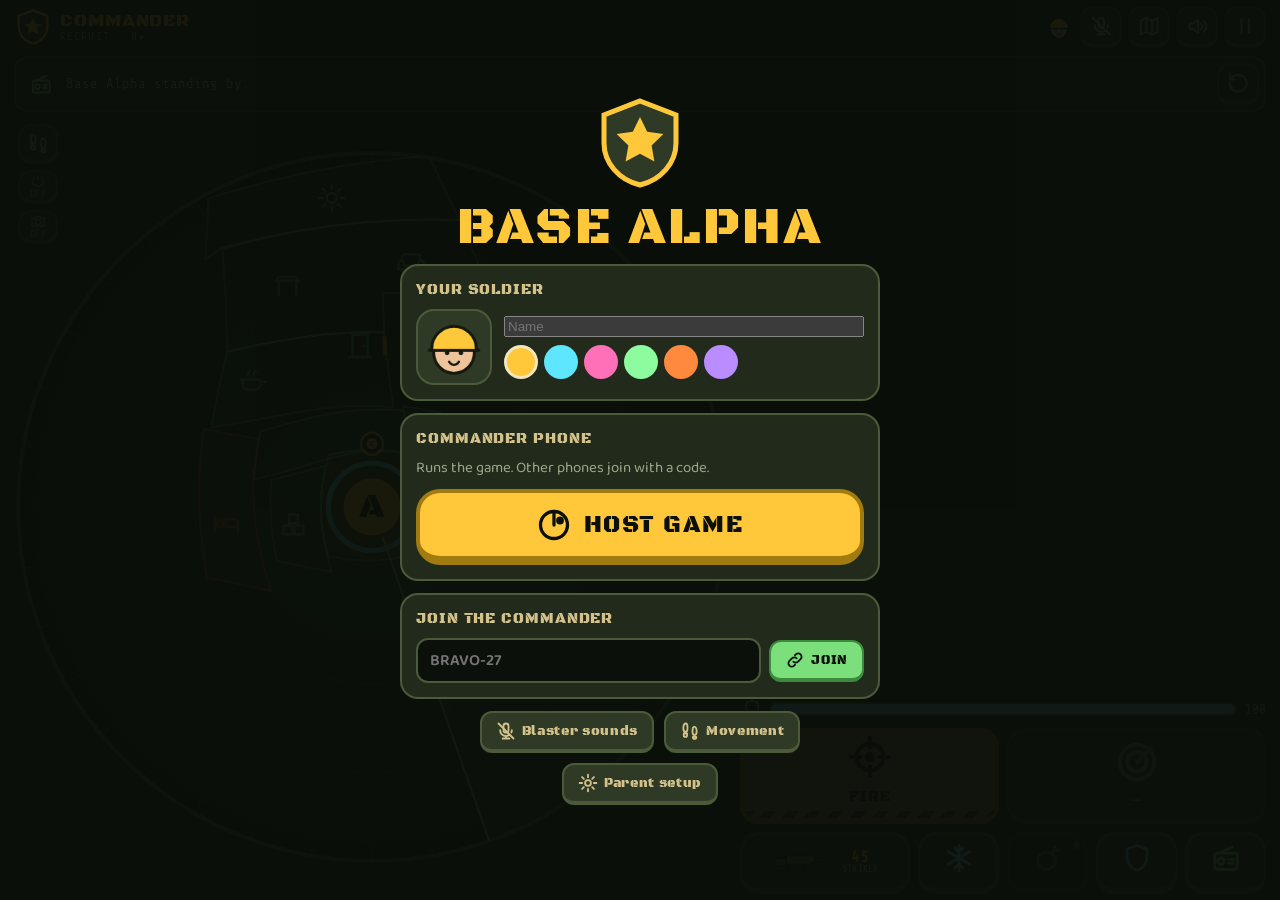
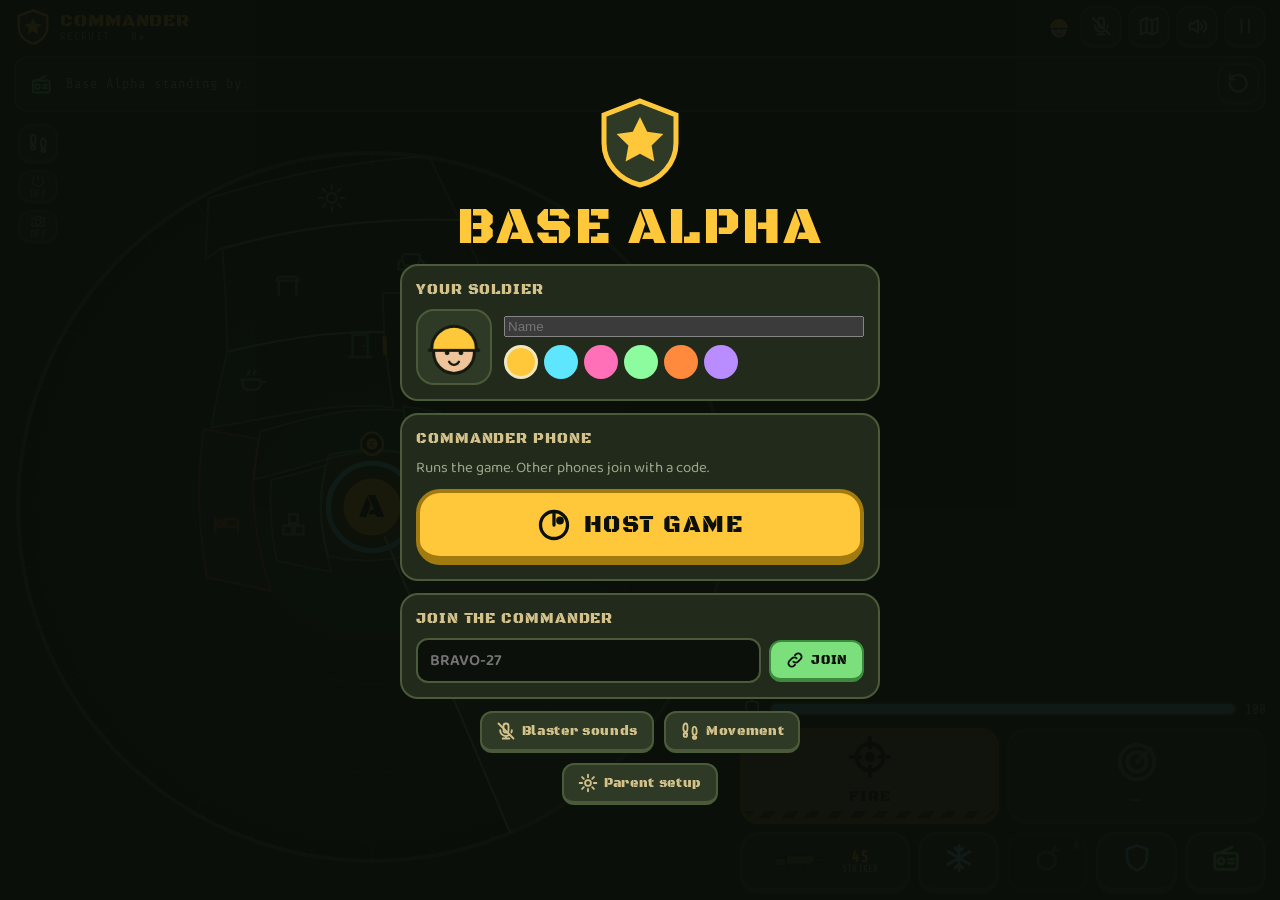
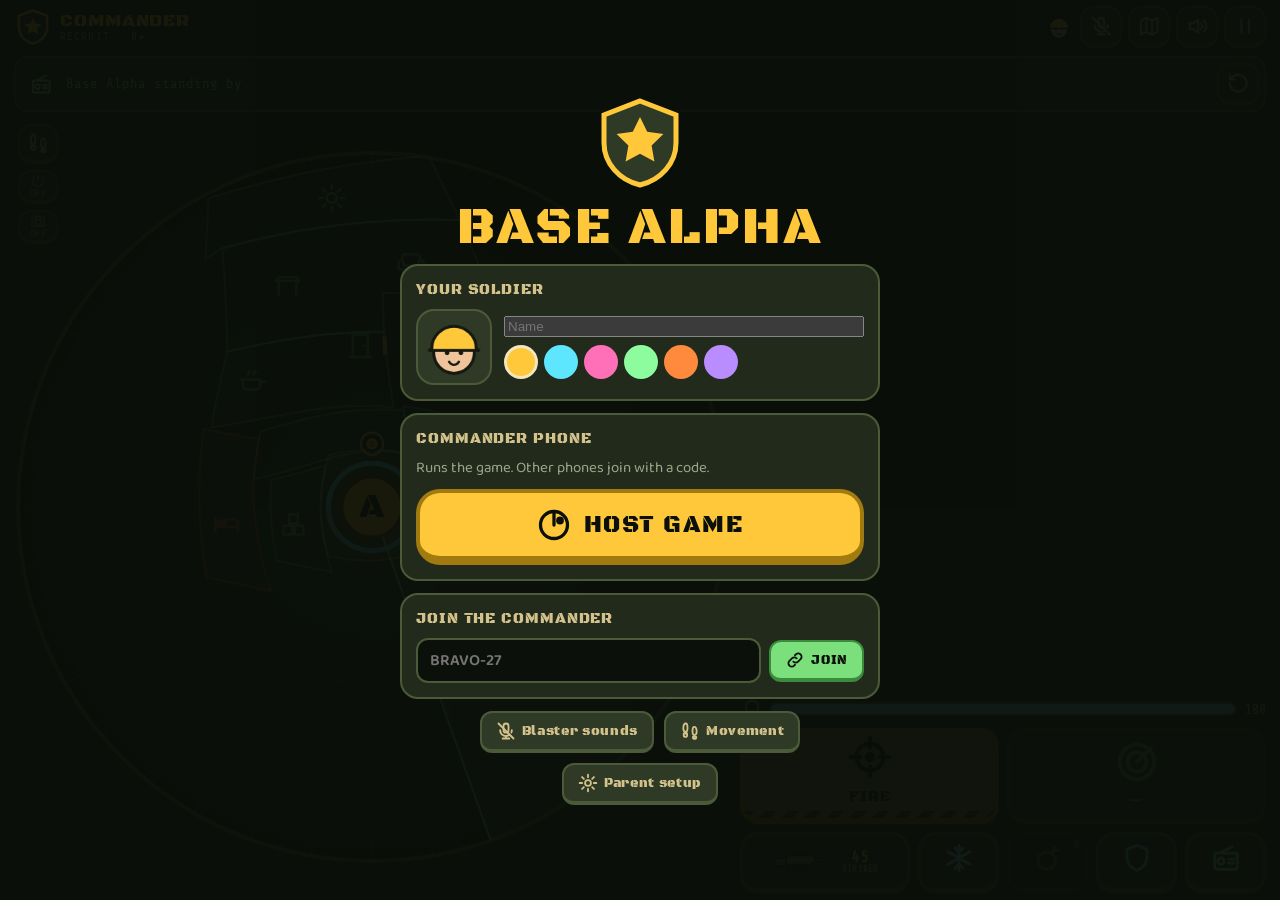
